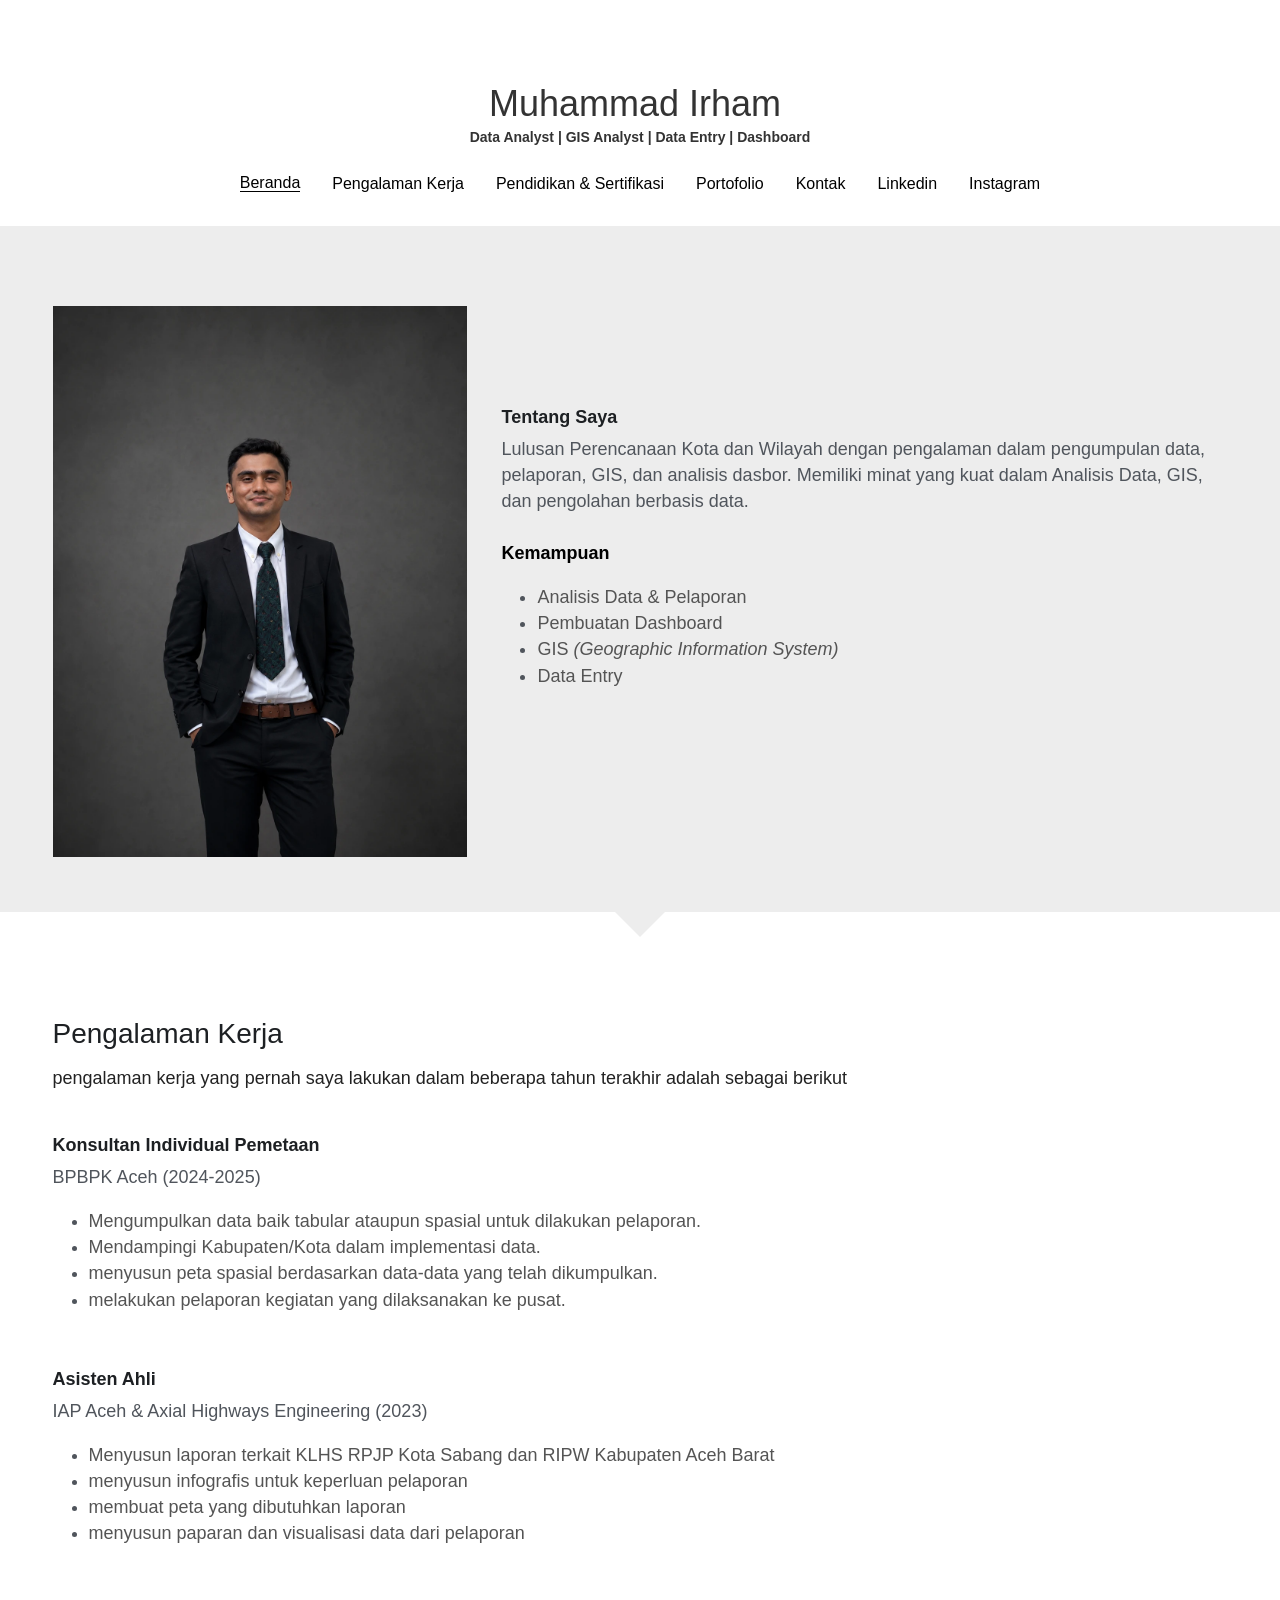
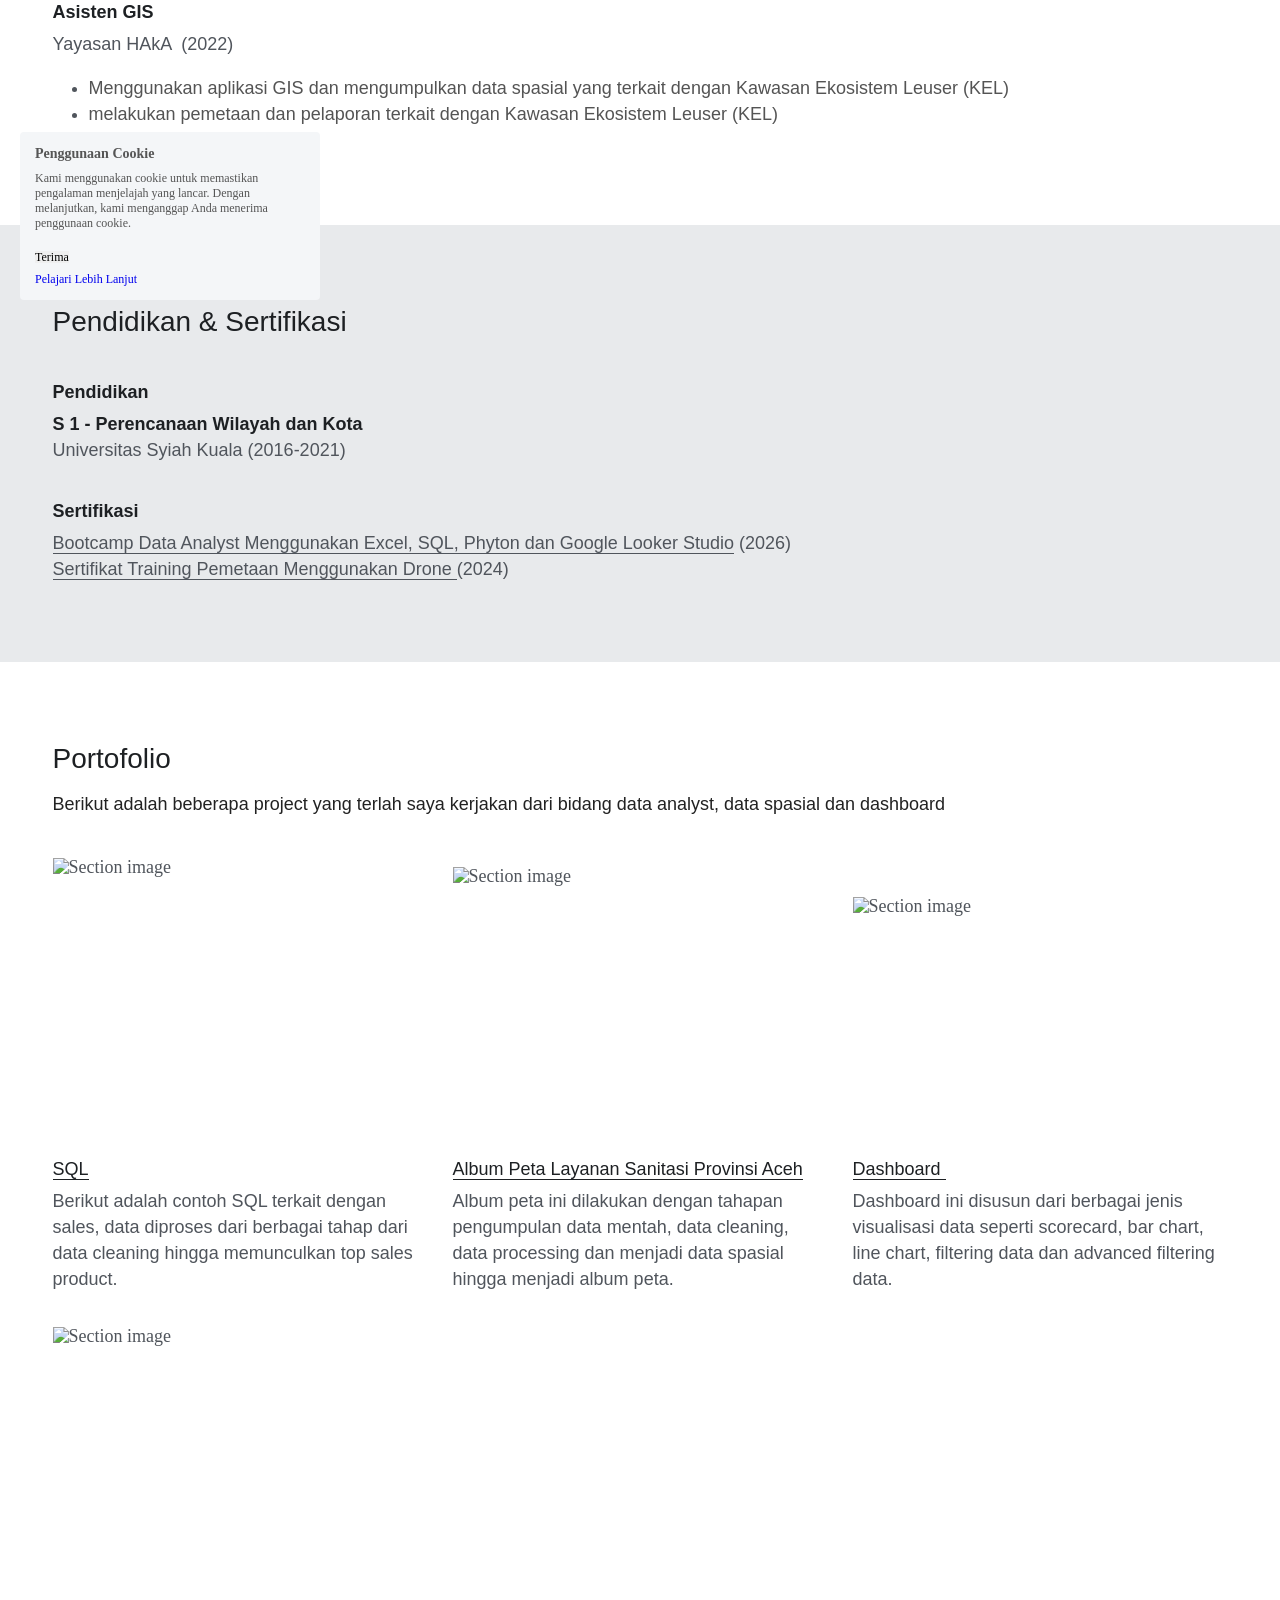
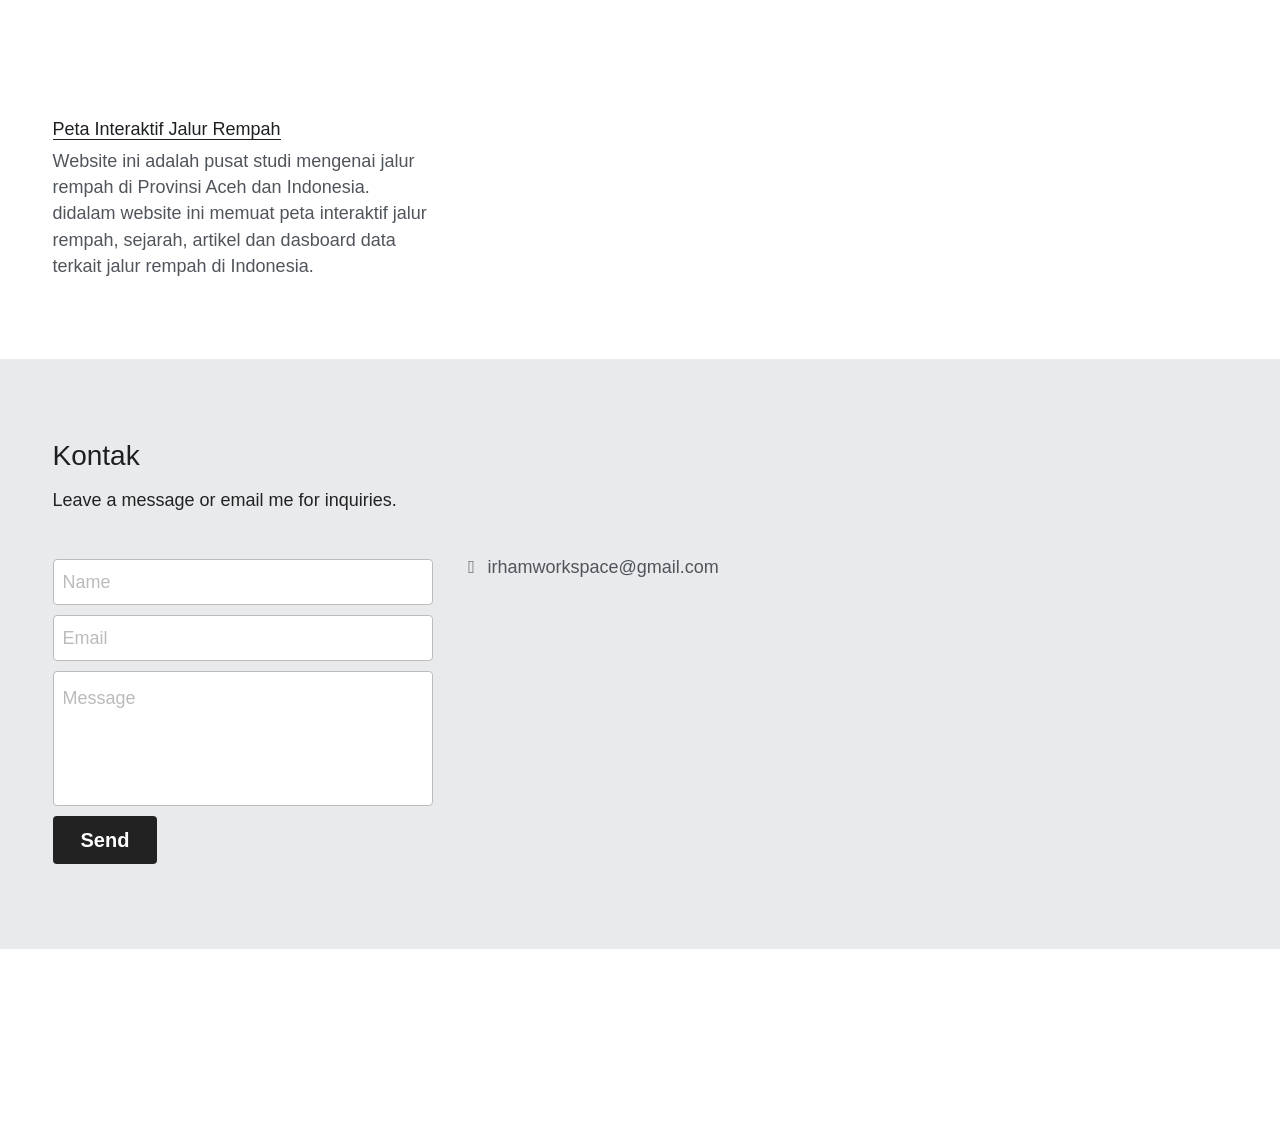
==== index.html @ cff18e04 "Rename Website Portofolio Muhammad Irham.html to index.html" ====
<!DOCTYPE html>
<!-- saved from url=(0041)https://irhamportofolio.mystrikingly.com/ -->
<html itemscope="" itemtype="http://schema.org/WebPage" lang="id" xmlns:og="http://ogp.me/ns#" xmlns="http://www.w3.org/1999/xhtml"><head><meta http-equiv="Content-Type" content="text/html; charset=UTF-8"><style data-rc-order="prependQueue" data-rc-priority="-999" data-css-hash="tu2xys" data-token-hash="1yptnjj">.anticon{display:inline-flex;align-items:center;color:inherit;font-style:normal;line-height:0;text-align:center;text-transform:none;vertical-align:-0.125em;text-rendering:optimizeLegibility;-webkit-font-smoothing:antialiased;-moz-osx-font-smoothing:grayscale;}.anticon >*{line-height:1;}.anticon svg{display:inline-block;}.anticon .anticon .anticon-icon{display:block;}</style><style data-rc-order="prependQueue" data-rc-priority="-999" data-css-hash="czyo4o" data-token-hash="1yptnjj">[class^="s-kit-modal"],[class*=" s-kit-modal"]{font-family:'open_sans','Open Sans',sans-serif;font-size:12px;box-sizing:border-box;}[class^="s-kit-modal"]::before,[class*=" s-kit-modal"]::before,[class^="s-kit-modal"]::after,[class*=" s-kit-modal"]::after{box-sizing:border-box;}[class^="s-kit-modal"] [class^="s-kit-modal"],[class*=" s-kit-modal"] [class^="s-kit-modal"],[class^="s-kit-modal"] [class*=" s-kit-modal"],[class*=" s-kit-modal"] [class*=" s-kit-modal"]{box-sizing:border-box;}[class^="s-kit-modal"] [class^="s-kit-modal"]::before,[class*=" s-kit-modal"] [class^="s-kit-modal"]::before,[class^="s-kit-modal"] [class*=" s-kit-modal"]::before,[class*=" s-kit-modal"] [class*=" s-kit-modal"]::before,[class^="s-kit-modal"] [class^="s-kit-modal"]::after,[class*=" s-kit-modal"] [class^="s-kit-modal"]::after,[class^="s-kit-modal"] [class*=" s-kit-modal"]::after,[class*=" s-kit-modal"] [class*=" s-kit-modal"]::after{box-sizing:border-box;}.s-kit-modal-root .s-kit-modal-wrap-rtl{direction:rtl;}.s-kit-modal-root .s-kit-modal-centered{text-align:center;}.s-kit-modal-root .s-kit-modal-centered::before{display:inline-block;width:0;height:100%;vertical-align:middle;content:"";}.s-kit-modal-root .s-kit-modal-centered .s-kit-modal{top:0;display:inline-block;padding-bottom:0;text-align:start;vertical-align:middle;}@media (max-width: 767px){.s-kit-modal-root .s-kit-modal{margin:8px auto;}.s-kit-modal-root .s-kit-modal-centered .s-kit-modal{flex:1;}}.s-kit-modal{box-sizing:border-box;margin:0 auto;padding:0;color:rgba(0,0,0,0.88);font-size:12px;line-height:1.5714285714285714;list-style:none;font-family:'open_sans','Open Sans',sans-serif;pointer-events:none;position:relative;top:100px;width:auto;padding-bottom:24px;}.s-kit-modal .s-kit-modal-title{margin:0;color:#4b5056;font-weight:600;font-size:20px;line-height:1.5;word-wrap:break-word;}.s-kit-modal .s-kit-modal-content{position:relative;background-color:#ffffff;background-clip:padding-box;border:0;border-radius:3px;box-shadow:none;pointer-events:auto;}.s-kit-modal .s-kit-modal-close{position:absolute;right:15px;z-index:1010;padding:0;color:rgba(0,0,0,0.45);font-weight:600;line-height:1;text-decoration:none;background:transparent;border-radius:3px;border:0;outline:0;cursor:pointer;transition:color 0.2s,background-color 0.2s;}.s-kit-modal .s-kit-modal-close-x{display:flex;font-size:30px;font-style:normal;justify-content:center;text-transform:none;text-rendering:auto;}.s-kit-modal .s-kit-modal-close:disabled{pointer-events:none;}.s-kit-modal .s-kit-modal-close:hover{color:rgba(0,0,0,0.88);background-color:rgba(0,0,0,0.06);text-decoration:none;}.s-kit-modal .s-kit-modal-close:active{background-color:rgba(0,0,0,0.15);}.s-kit-modal .s-kit-modal-close:focus-visible{outline:3px solid #91caff;outline-offset:1px;transition:outline-offset 0s,outline 0s;}.s-kit-modal .s-kit-modal-header{color:rgba(0,0,0,0.88);background:#ffffff;border-radius:3px 3px 0 0;border-bottom:none;}.s-kit-modal .s-kit-modal-body{font-size:12px;line-height:1.5714285714285714;word-wrap:break-word;}.s-kit-modal .s-kit-modal-body .s-kit-modal-body-skeleton{width:100%;height:100%;display:flex;justify-content:center;align-items:center;margin:16px auto;}.s-kit-modal .s-kit-modal-footer{text-align:end;background:transparent;margin-top:12px;padding:0;border-top:none;border-radius:0;}.s-kit-modal .s-kit-modal-footer >.s-kit-btn+.s-kit-btn{margin-left:8px;}.s-kit-modal .s-kit-modal-open{overflow:hidden;}.s-kit-modal-pure-panel{top:auto;padding:0;display:flex;flex-direction:column;}.s-kit-modal-pure-panel .s-kit-modal-content,.s-kit-modal-pure-panel .s-kit-modal-body,.s-kit-modal-pure-panel .s-kit-modal-confirm-body-wrapper{display:flex;flex-direction:column;flex:auto;}.s-kit-modal-pure-panel .s-kit-modal-confirm-body{margin-bottom:auto;}.s-kit-modal-root .s-kit-modal-wrap-rtl{direction:rtl;}.s-kit-modal-root .s-kit-modal-wrap-rtl .s-kit-modal-confirm-body{direction:rtl;}.s-kit-modal-root .s-kit-modal.s-kit-zoom-enter,.s-kit-modal-root .s-kit-modal.s-kit-zoom-appear{transform:none;opacity:0;animation-duration:0.3s;user-select:none;}.s-kit-modal-root .s-kit-modal.s-kit-zoom-leave .s-kit-modal-content{pointer-events:none;}.s-kit-modal-root .s-kit-modal-mask{position:fixed;top:0;right:0;bottom:0;left:0;z-index:1000;height:100%;background-color:rgba(0, 0, 0, 0.6);pointer-events:none;}.s-kit-modal-root .s-kit-modal-mask .s-kit-modal-hidden{display:none;}.s-kit-modal-root .s-kit-modal-wrap{position:fixed;top:0;right:0;bottom:0;left:0;overflow:auto;outline:0;-webkit-overflow-scrolling:touch;}.s-kit-modal-root .s-kit-fade-enter,.s-kit-modal-root .s-kit-fade-appear{animation-duration:0.2s;animation-fill-mode:both;animation-play-state:paused;}.s-kit-modal-root .s-kit-fade-leave{animation-duration:0.2s;animation-fill-mode:both;animation-play-state:paused;}.s-kit-modal-root .s-kit-fade-enter.s-kit-fade-enter-active,.s-kit-modal-root .s-kit-fade-appear.s-kit-fade-appear-active{animation-name:antFadeIn;animation-play-state:running;}.s-kit-modal-root .s-kit-fade-leave.s-kit-fade-leave-active{animation-name:antFadeOut;animation-play-state:running;pointer-events:none;}.s-kit-modal-root .s-kit-fade-enter,.s-kit-modal-root .s-kit-fade-appear{opacity:0;animation-timing-function:linear;}.s-kit-modal-root .s-kit-fade-leave{animation-timing-function:linear;}.s-kit-zoom-enter,.s-kit-zoom-appear{animation-duration:0.2s;animation-fill-mode:both;animation-play-state:paused;}.s-kit-zoom-leave{animation-duration:0.2s;animation-fill-mode:both;animation-play-state:paused;}.s-kit-zoom-enter.s-kit-zoom-enter-active,.s-kit-zoom-appear.s-kit-zoom-appear-active{animation-name:antZoomIn;animation-play-state:running;}.s-kit-zoom-leave.s-kit-zoom-leave-active{animation-name:antZoomOut;animation-play-state:running;pointer-events:none;}.s-kit-zoom-enter,.s-kit-zoom-appear{transform:scale(0);opacity:0;animation-timing-function:cubic-bezier(0.08, 0.82, 0.17, 1);}.s-kit-zoom-enter-prepare,.s-kit-zoom-appear-prepare{transform:none;}.s-kit-zoom-leave{animation-timing-function:cubic-bezier(0.78, 0.14, 0.15, 0.86);}.s-kit-modal-root .s-kit-modal{--s-kit-modal-sm-width:var(--s-kit-modal-xs-width);--s-kit-modal-md-width:var(--s-kit-modal-sm-width);--s-kit-modal-lg-width:var(--s-kit-modal-md-width);--s-kit-modal-xl-width:var(--s-kit-modal-lg-width);--s-kit-modal-xxl-width:var(--s-kit-modal-xl-width);width:var(--s-kit-modal-xs-width);}@media (min-width: 576px){.s-kit-modal-root .s-kit-modal{width:var(--s-kit-modal-sm-width);}}@media (min-width: 768px){.s-kit-modal-root .s-kit-modal{width:var(--s-kit-modal-md-width);}}@media (min-width: 992px){.s-kit-modal-root .s-kit-modal{width:var(--s-kit-modal-lg-width);}}@media (min-width: 1200px){.s-kit-modal-root .s-kit-modal{width:var(--s-kit-modal-xl-width);}}@media (min-width: 1600px){.s-kit-modal-root .s-kit-modal{width:var(--s-kit-modal-xxl-width);}}</style><style data-rc-order="prependQueue" data-rc-priority="-999" data-css-hash="_effect-antFadeIn">@keyframes antFadeIn{0%{opacity:0;}100%{opacity:1;}}</style><style data-rc-order="prependQueue" data-rc-priority="-999" data-css-hash="_effect-antFadeOut">@keyframes antFadeOut{0%{opacity:1;}100%{opacity:0;}}</style><style data-rc-order="prependQueue" data-rc-priority="-999" data-css-hash="_effect-antZoomIn">@keyframes antZoomIn{0%{transform:scale(0.2);opacity:0;}100%{transform:scale(1);opacity:1;}}</style><style data-rc-order="prependQueue" data-rc-priority="-999" data-css-hash="_effect-antZoomOut">@keyframes antZoomOut{0%{transform:scale(1);}100%{transform:scale(0.2);opacity:0;}}</style><style data-rc-order="prependQueue" data-css-hash="1yvhc8f" data-token-hash="6iifby">.anticon{display:inline-flex;align-items:center;color:inherit;font-style:normal;line-height:0;text-align:center;text-transform:none;vertical-align:-0.125em;text-rendering:optimizeLegibility;-webkit-font-smoothing:antialiased;-moz-osx-font-smoothing:grayscale;}.anticon >*{line-height:1;}.anticon svg{display:inline-block;}.anticon .anticon .anticon-icon{display:block;}</style>
<title>Irham's Portofolio on Strikingly</title>
<!-- removing_gon has activated 100%, so we add not_removing_gon rollout for specific user -->
<script async="" type="text/javascript" src="./Website Portofolio Muhammad Irham_files/bugsnag-3.min.js.download"></script><script type="text/javascript" async="" src="./Website Portofolio Muhammad Irham_files/keen.min.js.download"></script><script async="" src="./Website Portofolio Muhammad Irham_files/analytics.js.download"></script><script>
//<![CDATA[
window.$S={};$S.app_instances=[];$S.nav=[{"name":"\/home","uid":"2e74e4ab-fbbb-4103-b5e5-07cab5f9227f","memberOnly":false,"hasPassword":false,"isHomePage":true}];$S.conf={"SUPPORTED_CURRENCY":[{"code":"AED","symbol":"\u062f.\u0625","decimal":".","thousand":",","precision":2,"name":"Dirham Uni Emirat Arab"},{"code":"AFN","symbol":"\u060b","decimal":".","thousand":",","precision":2,"name":"Afghani Afghanistan"},{"code":"ALL","symbol":"Lek","decimal":",","thousand":".","precision":2,"name":"Lek Albania"},{"code":"AMD","symbol":"\u058f","decimal":",","thousand":".","precision":2,"name":"Dram Armenia"},{"code":"ANG","symbol":"\u0192","decimal":",","thousand":".","precision":2,"name":"Gulden Antillen Belanda"},{"code":"AOA","symbol":"Kz","decimal":",","thousand":".","precision":2,"name":"Kwanza Angola"},{"code":"ARS","symbol":"$","decimal":",","thousand":".","precision":2,"name":"Peso Argentina"},{"code":"AUD","symbol":"A$","decimal":".","thousand":" ","precision":2,"name":"Dolar Australia"},{"code":"AWG","symbol":"\u0192","decimal":".","thousand":",","precision":2,"name":"Florin Aruba"},{"code":"AZN","symbol":"\u20bc","decimal":".","thousand":",","precision":2,"name":"Manat Azerbaijan"},{"code":"BAM","symbol":"KM","decimal":",","thousand":".","precision":2,"name":"Mark Bosnia dan Herzegovina"},{"code":"BBD","symbol":"$","decimal":".","thousand":",","precision":2,"name":"Dolar Barbados"},{"code":"BDT","symbol":"Tk","decimal":".","thousand":",","precision":2,"name":"Taka Bangladesh"},{"code":"BGN","symbol":"\u043b\u0432","decimal":",","thousand":".","precision":2,"name":"Lev Bulgaria"},{"code":"BHD","symbol":"\u062f.\u0628","decimal":".","thousand":",","precision":3,"name":"Dinar Bahrain"},{"code":"BIF","symbol":"FBu","decimal":".","thousand":",","precision":0,"name":"Franc Burundi"},{"code":"BMD","symbol":"$","decimal":".","thousand":",","precision":2,"name":"Dolar Bermuda"},{"code":"BND","symbol":"$","decimal":".","thousand":",","precision":2,"name":"Dolar Brunei"},{"code":"BOB","symbol":"$b","decimal":",","thousand":".","precision":2,"name":"Boliviano Bolivia"},{"code":"BRL","symbol":"R$","decimal":",","thousand":".","precision":2,"name":"Real Brasil","format":"%s %v"},{"code":"BSD","symbol":"$","decimal":".","thousand":",","precision":2,"name":"Dolar Bahama"},{"code":"BTN","symbol":"Nu.","decimal":".","thousand":",","precision":2,"name":"Ngultrum Bhutan"},{"code":"BWP","symbol":"P","decimal":".","thousand":",","precision":2,"name":"Pula Botswana"},{"code":"BYN","symbol":"Br","decimal":".","thousand":",","precision":2,"name":"Ruble Belarusia"},{"code":"BZD","symbol":"BZ$","decimal":".","thousand":",","precision":2,"name":"Dolar Belize"},{"code":"CAD","symbol":"$","decimal":".","thousand":",","precision":2,"name":"Dolar Kanada"},{"code":"CDF","symbol":"FC","decimal":".","thousand":",","precision":2,"name":"Franc Kongo"},{"code":"CHF","symbol":"CHF","decimal":".","thousand":"'","precision":2,"name":"Franc Swiss","format":"%s %v"},{"code":"CLP","symbol":"$","decimal":"","thousand":".","precision":0,"name":"Peso Chili"},{"code":"CNY","symbol":"\u00a5","decimal":".","thousand":",","precision":2,"name":"Yuan Cina"},{"code":"CRC","symbol":"\u20a1","decimal":",","thousand":".","precision":2,"name":"Col\u00f3n Costa Rica"},{"code":"CUP","symbol":"$","decimal":".","thousand":",","precision":2,"name":"Peso Cuba"},{"code":"CVE","symbol":"$","decimal":".","thousand":",","precision":2,"name":"Escudo Tanjung Verde"},{"code":"CZK","symbol":"K\u010d","decimal":",","thousand":".","precision":2,"name":"Koruna Ceko","format":"%v %s"},{"code":"DJF","symbol":"Fdj","decimal":".","thousand":",","precision":0,"name":"Franc Djibouti"},{"code":"DKK","symbol":"kr","decimal":".","thousand":",","precision":2,"name":"Krone Denmark","format":"%v %s"},{"code":"DOP","symbol":"RD$","decimal":".","thousand":",","precision":2,"name":"Peso Dominika"},{"code":"DZD","symbol":"\u062f\u062c","decimal":",","thousand":".","precision":2,"name":"Dinar Aljazair"},{"code":"EGP","symbol":"E\u00a3","decimal":".","thousand":",","precision":2,"name":"Pound Mesir"},{"code":"ERN","symbol":"Nkf","decimal":".","thousand":",","precision":2,"name":"Nakfa Eritrea"},{"code":"ETB","symbol":"Br","decimal":".","thousand":",","precision":2,"name":"Birr Ethiopia"},{"code":"EUR","symbol":"\u20ac","decimal":",","thousand":".","precision":2,"name":"Euro","format":"%v %s"},{"code":"FJD","symbol":"$","decimal":".","thousand":",","precision":2,"name":"Dolar Fiji"},{"code":"FKP","symbol":"\u00a3","decimal":".","thousand":",","precision":2,"name":"Pound Kepulauan Falkland"},{"code":"GBP","symbol":"\u00a3","decimal":".","thousand":",","precision":2,"name":"Pound Inggris"},{"code":"GEL","symbol":"\u10da","decimal":",","thousand":".","precision":2,"name":"Lari Georgia"},{"code":"GGP","symbol":"\u00a3","decimal":".","thousand":",","precision":2,"name":"Pound Guernsey"},{"code":"GHS","symbol":"GH\u20b5","decimal":".","thousand":",","precision":2,"name":"Cedi Ghana"},{"code":"GIP","symbol":"\u00a3","decimal":".","thousand":",","precision":2,"name":"Pound Gibraltar"},{"code":"GMD","symbol":"D","decimal":".","thousand":",","precision":2,"name":"Dalasi Gambia"},{"code":"GNF","symbol":"\u20a3","decimal":".","thousand":",","precision":0,"name":"Franc Guinea"},{"code":"GTQ","symbol":"Q","decimal":".","thousand":",","precision":2,"name":"Quetzal Guatemala"},{"code":"GYD","symbol":"G$","decimal":".","thousand":",","precision":2,"name":"Dolar Guyana"},{"code":"HKD","symbol":"HK$","decimal":".","thousand":",","precision":2,"name":"Dolar Hong Kong"},{"code":"HNL","symbol":"L","decimal":".","thousand":",","precision":2,"name":"Lempira Honduras"},{"code":"HRK","symbol":"kn","decimal":".","thousand":",","precision":2,"name":"Kuna Kroasia"},{"code":"HTG","symbol":"G","decimal":".","thousand":",","precision":2,"name":"Gourde Haiti"},{"code":"HUF","symbol":"Ft","decimal":"","thousand":",","precision":0,"name":"Forint Hungaria","format":"%v %s"},{"code":"ILS","symbol":"\u20aa","decimal":".","thousand":",","precision":2,"name":"Shekel Baru Israel"},{"code":"IMP","symbol":"\u00a3","decimal":".","thousand":",","precision":2,"name":"Pound Isle of Man"},{"code":"INR","symbol":"\u20b9","decimal":".","thousand":",","precision":2,"name":"Rupee India"},{"code":"IQD","symbol":"\u062f.\u0639","decimal":".","thousand":",","precision":3,"name":"Dinar Iraq"},{"code":"IRR","symbol":"\u062a\u0648\u0645\u0627\u0646","decimal":".","thousand":",","precision":2,"name":"Rial Iran"},{"code":"ISK","symbol":"kr","decimal":",","thousand":".","precision":2,"name":"Krona Islandia"},{"code":"JEP","symbol":"\u00a3","decimal":".","thousand":",","precision":2,"name":"Pound Jersey"},{"code":"JMD","symbol":"J$","decimal":".","thousand":",","precision":2,"name":"Dolar Jamaika"},{"code":"JOD","symbol":"JD","decimal":".","thousand":",","precision":3,"name":"Dinar Yordania"},{"code":"JPY","symbol":"\u00a5","decimal":"","thousand":",","precision":0,"name":"Yen Jepang","format":"%s %v"},{"code":"KES","symbol":"KSh","decimal":".","thousand":",","precision":2,"name":"Shilling Kenya"},{"code":"KGS","symbol":"\u043b\u0432","decimal":",","thousand":".","precision":2,"name":"Som Kirgizstan"},{"code":"KHR","symbol":"\u17db","decimal":".","thousand":",","precision":2,"name":"Riel Kamboja"},{"code":"KMF","symbol":"CF","decimal":".","thousand":",","precision":0,"name":"Franc Komoro"},{"code":"KPW","symbol":"\u20a9","decimal":".","thousand":",","precision":2,"name":"Won Korea Utara"},{"code":"KRW","symbol":"\uc6d0","decimal":"","thousand":",","precision":0,"name":"Won Korea Selatan","format":"%v %s"},{"code":"KWD","symbol":"\u062f.\u0643","decimal":".","thousand":",","precision":3,"name":"Dinar Kuwait"},{"code":"KYD","symbol":"CI$","decimal":".","thousand":",","precision":2,"name":"Dolar Kepulauan Cayman"},{"code":"KZT","symbol":"\u20b8","decimal":",","thousand":".","precision":2,"name":"Tenge Kazakhstan"},{"code":"LBP","symbol":"LL","decimal":".","thousand":",","precision":2,"name":"Pound Lebanon"},{"code":"LKR","symbol":"\u20a8","decimal":".","thousand":",","precision":2,"name":"Rupee Sri Lanka"},{"code":"LRD","symbol":"LR$","decimal":".","thousand":",","precision":2,"name":"Dolar Liberia"},{"code":"LSL","symbol":"M","decimal":".","thousand":",","precision":2,"name":"Loti Lesotho"},{"code":"LYD","symbol":"LD","decimal":".","thousand":",","precision":3,"name":"Dinar Libya"},{"code":"MAD","symbol":"\u062f.\u0645.","decimal":",","thousand":".","precision":2,"name":"Dirham Maroko"},{"code":"MDL","symbol":"L","decimal":",","thousand":".","precision":2,"name":"Leu Moldova"},{"code":"MGA","symbol":"Ar","decimal":".","thousand":",","precision":0,"name":"Ariary Malagasi"},{"code":"MKD","symbol":"\u0434\u0435\u043d","decimal":",","thousand":".","precision":2,"name":"Denar Makedonia"},{"code":"MMK","symbol":"Ks","decimal":".","thousand":",","precision":2,"name":"Kyat Myanmar"},{"code":"MNT","symbol":"\u20ae","decimal":".","thousand":",","precision":2,"name":"Tugrik Mongolia"},{"code":"MOP","symbol":"MOP$","decimal":".","thousand":",","precision":2,"name":"Pataca Makau"},{"code":"MRO","symbol":"UM","decimal":".","thousand":",","precision":2,"name":"Ouguiya Mauritania"},{"code":"MRU","symbol":"UM","decimal":".","thousand":",","precision":2,"name":"Mauritanian ouguiya"},{"code":"MUR","symbol":"\u20a8","decimal":".","thousand":",","precision":2,"name":"Rupee Mauritius"},{"code":"MVR","symbol":"Rf","decimal":".","thousand":",","precision":2,"name":"Rufiyaa Maladewa"},{"code":"MWK","symbol":"K","decimal":".","thousand":",","precision":2,"name":"Kwacha Malawi"},{"code":"MXN","symbol":"$","decimal":".","thousand":",","precision":2,"name":"Peso Meksiko"},{"code":"MYR","symbol":"RM","decimal":".","thousand":",","precision":2,"name":"Ringgit Malaysia"},{"code":"MZN","symbol":"MT","decimal":",","thousand":".","precision":2,"name":"Metical Mozambik"},{"code":"NAD","symbol":"N$","decimal":".","thousand":",","precision":2,"name":"Dolar Namibia"},{"code":"NGN","symbol":"\u20a6","decimal":".","thousand":",","precision":2,"name":"Naira Nigeria"},{"code":"NIO","symbol":"C$","decimal":".","thousand":",","precision":2,"name":"C\u00f3rdoba Nikaragua"},{"code":"NOK","symbol":"kr","decimal":",","thousand":".","precision":2,"name":"Krone Norwegia","format":"%v %s"},{"code":"NPR","symbol":"\u20a8","decimal":".","thousand":",","precision":2,"name":"Rupee Nepal"},{"code":"NZD","symbol":"$","decimal":".","thousand":",","precision":2,"name":"Dolar Selandia Baru"},{"code":"OMR","symbol":"\u0631.\u0639.","decimal":".","thousand":",","precision":3,"name":"Rial Oman"},{"code":"PAB","symbol":"B\/.","decimal":".","thousand":",","precision":2,"name":"Balboa Panama"},{"code":"PEN","symbol":"S\/.","decimal":".","thousand":",","precision":2,"name":"Sol Peru"},{"code":"PGK","symbol":"K","decimal":".","thousand":",","precision":2,"name":"Kina Papua Nugini"},{"code":"PHP","symbol":"\u20b1","decimal":".","thousand":",","precision":2,"name":"Peso Filipina"},{"code":"PKR","symbol":"\u20a8","decimal":".","thousand":",","precision":2,"name":"Rupee Pakistan"},{"code":"PLN","symbol":"z\u0142","decimal":",","thousand":" ","precision":2,"name":"Zloty Polandia","format":"%v %s"},{"code":"PYG","symbol":"\u20b2","decimal":",","thousand":".","precision":0,"name":"Guaran\u00ed Paraguay"},{"code":"QAR","symbol":"\u0631.\u0642","decimal":".","thousand":",","precision":2,"name":"Riyal Qatar"},{"code":"RON","symbol":"lei","decimal":",","thousand":".","precision":2,"name":"Leu Rumania"},{"code":"RSD","symbol":"\u0434\u0438\u043d","decimal":",","thousand":".","precision":2,"name":"Dinar Serbia"},{"code":"RUB","symbol":"\u20bd","decimal":",","thousand":".","precision":2,"name":"Rubel Rusia","format":"%v %s"},{"code":"RWF","symbol":"FRw","decimal":".","thousand":",","precision":0,"name":"Franc Rwanda"},{"code":"SAR","symbol":"\u0631.\u0633","decimal":".","thousand":",","precision":2,"name":"Riyal Arab Saudi"},{"code":"SBD","symbol":"SI$","decimal":".","thousand":",","precision":2,"name":"Dolar Kepulauan Solomon"},{"code":"SCR","symbol":"SRe","decimal":".","thousand":",","precision":2,"name":"Rupee Seychelles"},{"code":"SDG","symbol":"SDG","decimal":".","thousand":",","precision":2,"name":"Pound Sudan"},{"code":"SEK","symbol":"kr","decimal":".","thousand":" ","precision":2,"name":"Krona Swedia","format":"%v %s"},{"code":"SGD","symbol":"S$","decimal":".","thousand":",","precision":2,"name":"Dolar Singapura"},{"code":"SHP","symbol":"\u00a3","decimal":".","thousand":",","precision":2,"name":"Pound Saint Helena"},{"code":"SLL","symbol":"Le","decimal":".","thousand":",","precision":2,"name":"Leone Sierra Leone"},{"code":"SOS","symbol":"S","decimal":".","thousand":",","precision":2,"name":"Shilling Somalia"},{"code":"SRD","symbol":"$","decimal":",","thousand":".","precision":2,"name":"Dolar Suriname"},{"code":"SSP","symbol":"SS\u00a3","decimal":".","thousand":",","precision":2,"name":"Pound Sudan Selatan"},{"code":"STD","symbol":"Db","decimal":".","thousand":",","precision":2,"name":"Dobra S\u00e3o Tom\u00e9"},{"code":"STN","symbol":"Db","decimal":".","thousand":",","precision":2,"name":"Dobra Sao Tome dan Principe"},{"code":"SYP","symbol":"LS","decimal":".","thousand":",","precision":2,"name":"Syrian pound"},{"code":"SZL","symbol":"E","decimal":".","thousand":",","precision":2,"name":"Lilangeni Swaziland"},{"code":"THB","symbol":"\u0e3f","decimal":".","thousand":",","precision":2,"name":"Baht Thailand"},{"code":"TJS","symbol":"SM","decimal":".","thousand":",","precision":2,"name":"Somoni Tajikistan"},{"code":"TMT","symbol":"T","decimal":".","thousand":",","precision":2,"name":"Manat Turkmenistan"},{"code":"TND","symbol":"\u062f.\u062a","decimal":".","thousand":",","precision":3,"name":"Dinar Tunisia"},{"code":"TOP","symbol":"T$","decimal":".","thousand":",","precision":2,"name":"Pa\u02bbanga Tonga"},{"code":"TRY","symbol":"\u20ba","decimal":".","thousand":",","precision":2,"name":"Lira Turki"},{"code":"TTD","symbol":"TT$","decimal":".","thousand":",","precision":2,"name":"Dolar Trinidad dan Tobago"},{"code":"TWD","symbol":"NT$","decimal":"","thousand":",","precision":0,"name":"Dolar Baru Taiwan"},{"code":"TZS","symbol":"Tsh","decimal":".","thousand":",","precision":2,"name":"Shilling Tanzania"},{"code":"UAH","symbol":"\u20b4","decimal":".","thousand":",","precision":2,"name":"Hryvnia Ukraina"},{"code":"UGX","symbol":"USh","decimal":".","thousand":",","precision":2,"name":"Shilling Uganda"},{"code":"USD","symbol":"$","decimal":".","thousand":",","precision":2,"name":"Dolar Amerika Serikat"},{"code":"UYU","symbol":"$U","decimal":",","thousand":".","precision":2,"name":"Peso Uruguay"},{"code":"UZS","symbol":"\u043b\u0432","decimal":",","thousand":".","precision":2,"name":"So\u02bbm Uzbekistan"},{"code":"VES","symbol":"Bs.S.","decimal":".","thousand":",","precision":2,"name":"Bol\u00edvar Venezuela"},{"code":"VUV","symbol":"VT","decimal":".","thousand":",","precision":0,"name":"Vatu Vanuatu"},{"code":"WST","symbol":"WS$","decimal":".","thousand":",","precision":2,"name":"T\u0101l\u0101 Samoa"},{"code":"XAF","symbol":"FCFA","decimal":".","thousand":",","precision":0,"name":"Franc CFA Afrika Tengah"},{"code":"XCD","symbol":"EC$","decimal":".","thousand":",","precision":2,"name":"Dolar Karibia Timur"},{"code":"XDR","symbol":"SDR","decimal":".","thousand":"","precision":0,"name":"Hak penarikan khusus"},{"code":"XOF","symbol":"CFA","decimal":".","thousand":",","precision":0,"name":"Franc CFA Afrika Barat"},{"code":"XPF","symbol":"\u20a3","decimal":".","thousand":",","precision":0,"name":"Franc CFP"},{"code":"YER","symbol":"\u0631.\u064a","decimal":".","thousand":",","precision":2,"name":"Rial Yaman"},{"code":"ZAR","symbol":"R","decimal":".","thousand":",","precision":2,"name":"Rand Afrika Selatan"},{"code":"ZMW","symbol":"K","decimal":",","thousand":".","precision":2,"name":"Kwacha Zambia"},{"code":"IDR","symbol":"Rp ","decimal":"","thousand":".","precision":0,"name":"Rupiah Indonesia"},{"code":"VND","symbol":"\u20ab","decimal":"","thousand":".","precision":0,"name":"Dong Vietnam","format":"%v%s"},{"code":"LAK","symbol":"\u20ad","decimal":".","thousand":",","precision":2,"name":"Kip Laos"},{"code":"COP","symbol":"$","decimal":".","thousand":",","precision":0,"name":"Peso Kolombia"}],"pages_show_static_path":"https:\/\/static-assets.strikinglycdn.com\/pages_show_static-b16d0a512ca17cfdc3358b2e2ec5ea2c077cffa07aa758676326775e83432b22.js","keenio_collection":"strikingly_pageviews","keenio_collection_sharding":"strikingly_pageviews-34700001-34800000","keenio_pbs_impression_collection":"strikingly_pbs_impression","keenio_pbs_conversion_collection":"strikingly_pbs_conversion","keenio_pageservice_imageshare_collection":"strikingly_pageservice_imageshare","keenio_page_socialshare_collection":"strikingly_page_socialshare","keenio_page_framing_collection":"strikingly_page_framing","keenio_file_download_collection":"strikingly_file_download","keenio_ecommerce_buyer_landing":"strikingly_ecommerce_buyer_landing","keenio_ecommerce_buyer_viewed_checkout_dialog":"strikingly_ecommerce_buyer_viewed_checkout_dialog","keenio_ecommerce_buyer_completed_shipping_address":"strikingly_ecommerce_buyer_completed_shipping_address","keenio_ecommerce_buyer_selected_payment_method":"strikingly_ecommerce_buyer_selected_payment_method","keenio_ecommerce_buyer_canceled_order":"strikingly_ecommerce_buyer_canceled_order","keenio_ecommerce_buyer_added_item_to_cart":"strikingly_ecommerce_buyer_added_item_to_cart","keenio_events_collection":"strikingly_events","is_screenshot_rendering":false,"ecommerce_stripe_alipay":false,"headless_render":null,"wx_instant_follow":false,"is_google_analytics_enabled":true,"is_strikingly_analytics_enabled":true,"is_from_site_to_app":false,"is_weitie":false,"weitie_post_id":null,"weitie_meta_info":null,"weitie_slogan":"\u65e0\u9700\u6ce8\u518c\u7684\u53d1\u5e16\u795e\u5668","gdpr_compliance_feature":false,"strikingly_live_chat_settings":null,"FACEBOOK_APP_ID":"138736959550286","FACEBOOK_PERMS":"email"};$S.fonts=null;$S.live_site=true;$S.user_meta={"user_type":"","live_chat_branding":false,"oneClickShareInfo":null};$S.global_conf={"premium_apps":["HtmlApp","EcwidApp","MailChimpApp","CeleryApp","LocuApp"],"environment":"production","env":"production","host_suffix":"strikingly.com","asset_url":"https:\/\/static-assets.strikinglycdn.com","locale":"id","in_china":false,"country_code":"ID","browser_locale":null,"is_sxl":false,"china_optimization":false,"enable_live_chat":true,"enable_internal_footer_layout":["33212390","11376106","13075825","12954266","11479862","28250243","28142805","28250455","28250492","23063547","28250512","23063531","28250538","28250791","23063511","28250526","28250588","28250582","28250575","28250570","23063556","28250565","13128850","13075827","13033035","13107039","12989659","12954536","13029321","12967243","12935703","13128849","189186","23559408","22317661","23559972","23559402","23559419","23559961","23559424","23568836","23559400","23559427","23559394","23559955","23559949","23568824","23559953","22317663","13032471","13070869","13107041","13100761","13100763","13039483","12989656","12935476","13029732","13070868","13115975","13115977","12967468"],"user_image_cdn":{"qn":"\/\/user-assets.sxlcdn.com","s":"\/\/custom-images.strikinglycdn.com"},"GROWINGIO_API_KEY":null,"BAIDU_API_KEY":null,"SEGMENTIO_API_KEY":"eb3txa37hi","FACEBOOK_APP_ID":"138736959550286","WECHAT_APP_ID":null,"WECHAT_MP_APP_ID":"","KEEN_IO_PROJECT_ID":"5317e03605cd66236a000002","KEEN_IO_WRITE_KEY":"[base64]","FIREBASE_URL":"bobcat.firebaseIO.com","CLOUDINARY_CLOUD_NAME":"hrscywv4p","CLOUDINARY_PRESET":"oxbxiyxl","rollout":{"background_for_all_sections":false,"crm_livechat":true,"stripe_payer_email":false,"stripe_alipay":true,"stripe_wechatpay":true,"stripe_afterpay":true,"stripe_klarna":true,"paynow_unionpay":true,"tw_payment_registration_upgrade":true,"new_checkout_design":true,"checkout_form_integration":true,"s6_feature":true,"customize_image_appearance":true,"advanced_section_layout_setting":true,"google_invisible_recaptcha":true,"invisible_hcaptcha":false,"show_dummy_data_in_editor":true,"show_dummy_data_in_cro_editor":true,"mobile_editor_2023":true,"mobile_editor_2023_part3":true,"vertical_alignment_2023":true,"enable_migrate_page_data":true,"enable_section_smart_binding":true,"portfolio_region_options":false,"domain_connection_v2":true,"new_blog_editor":true,"new_blog_editor_disabled":false,"draft_editor":true,"disable_draft_editor":false,"new_blog_layout":true,"new_store_layout":true,"gallery_section_2021":true,"strikingly_618":false,"nav_2021":true,"can_use_section_default_format":true,"can_use_section_text_align":true,"section_improvements_part1":true,"nav_2021_off":false,"nav_2023":true,"delay_gon":false,"shake_ssr_gon":false,"feature_list_2023":true,"pbs_i18n":true,"support_sca":false,"dlz_badge":false,"show_kickstart_entry_in_dashboard_support_widget":true,"need_html_custom_code_review":true,"has_hydrated_sections":false,"show_support_widget_in_live_site":false,"wechat_sharing":false,"new_wechat_oauth":false,"midtrans_payments":false,"pbs_variation_b":true,"all_currencies":true,"language_region_redirect_options":false,"portfolio_addon_items":false,"custom_review_v2":false},"cookie_categories":{"necessary":["_claim_popup_ref","member_name","authenticationToken","_pbs_i18n_ab_test","__strk_cookie_notification","__is_open_strk_necessary_cookie","__is_open_strk_analytics_cookie","__is_open_strk_preferences_cookie","site_id","crm_chat_token","authenticationToken","member_id","page_nocache","page_password","page_password_uid","return_path_after_verification","return_path_after_page_verification","is_submitted_all"],"preferences":["__strk_cookie_comment_name","__strk_cookie_comment_email"],"analytics":["__strk_session_id"]},"WEITIE_APP_ID":null,"WEITIE_MP_APP_ID":null,"BUGSNAG_FE_API_KEY":"","BUGSNAG_FE_JS_RELEASE_STAGE":"production","google":{"recaptcha_v2_client_key":"6LeRypQbAAAAAGgaIHIak2L7UaH4Mm3iS6Tpp7vY","recaptcha_v2_invisible_client_key":"6LdmtBYdAAAAAJmE1hETf4IHoUqXQaFuJxZPO8tW"},"hcaptcha":{"hcaptcha_checkbox_key":"cd7ccab0-57ca-49aa-98ac-db26473a942a","hcaptcha_invisible_key":"65400c5a-c122-4648-971c-9f7e931cd872"},"kickstart_locale_selection":{"en":"100","de":"100","es":"100","fr":"100","it":"100","nl":"100","pt-BR":"100","fi":"100","no":"100","sv":"100","pl":"100","cs":"100","ro":"100","ar":"100","id":"100","vi":"0","ja":"100","zh-CN":"100","zh-TW":"100"},"honeypot":"b5281d31"};$S.country_list={"europe":{"name":"Europe","continent":"europe"},"asia":{"name":"Asia","continent":"asia"},"northamerica":{"name":"North America","continent":"northamerica"},"southamerica":{"name":"South America","continent":"southamerica"},"australia":{"name":"Australia","continent":"australia"},"antarctica":{"name":"Antarctica","continent":"antarctica"},"africa":{"name":"Africa","continent":"africa"},"ad":{"name":"Andorra","continent":"europe"},"ae":{"name":"United Arab Emirates","continent":"asia"},"af":{"name":"Afghanistan","continent":"asia"},"ag":{"name":"Antigua and Barbuda","continent":"northamerica"},"ai":{"name":"Anguilla","continent":"northamerica"},"al":{"name":"Albania","continent":"europe"},"am":{"name":"Armenia","continent":"asia"},"an":{"name":"Netherlands Antilles","continent":"northamerica"},"ao":{"name":"Angola","continent":"africa"},"aq":{"name":"Antarctica","continent":"antarctica"},"ar":{"name":"Argentina","continent":"southamerica"},"as":{"name":"American Samoa","continent":"australia"},"at":{"name":"Austria","continent":"europe"},"au":{"name":"Australia","continent":"australia"},"aw":{"name":"Aruba","continent":"northamerica"},"ax":{"name":"\u00c5land Islands","continent":"europe"},"az":{"name":"Azerbaijan","continent":"asia"},"ba":{"name":"Bosnia and Herzegovina","continent":"europe"},"bb":{"name":"Barbados","continent":"northamerica"},"bd":{"name":"Bangladesh","continent":"asia"},"be":{"name":"Belgium","continent":"europe"},"bf":{"name":"Burkina Faso","continent":"africa"},"bg":{"name":"Bulgaria","continent":"europe"},"bh":{"name":"Bahrain","continent":"asia"},"bi":{"name":"Burundi","continent":"africa"},"bj":{"name":"Benin","continent":"africa"},"bl":{"name":"Saint Barth\u00e9lemy","continent":"northamerica"},"bm":{"name":"Bermuda","continent":"northamerica"},"bn":{"name":"Brunei Darussalam","continent":"asia"},"bo":{"name":"Bolivia","continent":"southamerica"},"bq":{"name":"Bonaire, Sint Eustatius and Saba","continent":"northamerica"},"br":{"name":"Brazil","continent":"southamerica"},"bs":{"name":"Bahamas","continent":"northamerica"},"bt":{"name":"Bhutan","continent":"asia"},"bv":{"name":"Bouvet Island","continent":"antarctica"},"bw":{"name":"Botswana","continent":"africa"},"by":{"name":"Belarus","continent":"europe"},"bz":{"name":"Belize","continent":"northamerica"},"ca":{"name":"Canada","continent":"northamerica"},"cc":{"name":"Cocos (Keeling) Islands","continent":"asia"},"cd":{"name":"Congo, The Democratic Republic Of The","continent":"africa"},"cf":{"name":"Central African Republic","continent":"africa"},"cg":{"name":"Congo","continent":"africa"},"ch":{"name":"Switzerland","continent":"europe"},"ci":{"name":"C\u00f4te D'Ivoire","continent":"africa"},"ck":{"name":"Cook Islands","continent":"australia"},"cl":{"name":"Chile","continent":"southamerica"},"cm":{"name":"Cameroon","continent":"africa"},"cn":{"name":"China","continent":"asia"},"co":{"name":"Colombia","continent":"southamerica"},"cr":{"name":"Costa Rica","continent":"northamerica"},"cu":{"name":"Cuba","continent":"northamerica"},"cv":{"name":"Cape Verde","continent":"africa"},"cw":{"name":"Cura\u00e7ao","continent":"northamerica"},"cx":{"name":"Christmas Island","continent":"asia"},"cy":{"name":"Cyprus","continent":"asia"},"cz":{"name":"Czech Republic","continent":"europe"},"de":{"name":"Germany","continent":"europe"},"dj":{"name":"Djibouti","continent":"africa"},"dk":{"name":"Denmark","continent":"europe"},"dm":{"name":"Dominica","continent":"northamerica"},"do":{"name":"Dominican Republic","continent":"northamerica"},"dz":{"name":"Algeria","continent":"africa"},"ec":{"name":"Ecuador","continent":"southamerica"},"ee":{"name":"Estonia","continent":"europe"},"eg":{"name":"Egypt","continent":"africa"},"eh":{"name":"Western Sahara","continent":"africa"},"er":{"name":"Eritrea","continent":"africa"},"es":{"name":"Spain","continent":"europe"},"et":{"name":"Ethiopia","continent":"africa"},"fi":{"name":"Finland","continent":"europe"},"fj":{"name":"Fiji","continent":"australia"},"fk":{"name":"Falkland Islands (Malvinas)","continent":"southamerica"},"fm":{"name":"Micronesia, Federated States Of","continent":"australia"},"fo":{"name":"Faroe Islands","continent":"europe"},"fr":{"name":"France","continent":"europe"},"ga":{"name":"Gabon","continent":"africa"},"gb":{"name":"United Kingdom","continent":"europe"},"gd":{"name":"Grenada","continent":"northamerica"},"ge":{"name":"Georgia","continent":"asia"},"gf":{"name":"French Guiana","continent":"southamerica"},"gg":{"name":"Guernsey","continent":"europe"},"gh":{"name":"Ghana","continent":"africa"},"gi":{"name":"Gibraltar","continent":"europe"},"gl":{"name":"Greenland","continent":"northamerica"},"gm":{"name":"Gambia","continent":"africa"},"gn":{"name":"Guinea","continent":"africa"},"gp":{"name":"Guadeloupe","continent":"northamerica"},"gq":{"name":"Equatorial Guinea","continent":"africa"},"gr":{"name":"Greece","continent":"europe"},"gs":{"name":"South Georgia and the South Sandwich Islands","continent":"antarctica"},"gt":{"name":"Guatemala","continent":"northamerica"},"gu":{"name":"Guam","continent":"australia"},"gw":{"name":"Guinea-Bissau","continent":"africa"},"gy":{"name":"Guyana","continent":"southamerica"},"hk":{"name":"Hong Kong SAR China","continent":"asia"},"hm":{"name":"Heard and McDonald Islands","continent":"antarctica"},"hn":{"name":"Honduras","continent":"northamerica"},"hr":{"name":"Croatia","continent":"europe"},"ht":{"name":"Haiti","continent":"northamerica"},"hu":{"name":"Hungary","continent":"europe"},"id":{"name":"Indonesia","continent":"asia"},"ie":{"name":"Ireland","continent":"europe"},"il":{"name":"Israel","continent":"asia"},"im":{"name":"Isle of Man","continent":"europe"},"in":{"name":"India","continent":"asia"},"io":{"name":"British Indian Ocean Territory","continent":"asia"},"iq":{"name":"Iraq","continent":"asia"},"ir":{"name":"Iran, Islamic Republic Of","continent":"asia"},"is":{"name":"Iceland","continent":"europe"},"it":{"name":"Italy","continent":"europe"},"je":{"name":"Jersey","continent":"europe"},"jm":{"name":"Jamaica","continent":"northamerica"},"jo":{"name":"Jordan","continent":"asia"},"jp":{"name":"Japan","continent":"asia"},"ke":{"name":"Kenya","continent":"africa"},"kg":{"name":"Kyrgyzstan","continent":"asia"},"kh":{"name":"Cambodia","continent":"asia"},"ki":{"name":"Kiribati","continent":"australia"},"km":{"name":"Comoros","continent":"africa"},"kn":{"name":"Saint Kitts And Nevis","continent":"northamerica"},"kp":{"name":"Korea, Democratic People's Republic Of","continent":"asia"},"kr":{"name":"Korea, Republic of","continent":"asia"},"kw":{"name":"Kuwait","continent":"asia"},"ky":{"name":"Cayman Islands","continent":"northamerica"},"kz":{"name":"Kazakhstan","continent":"asia"},"la":{"name":"Lao People's Democratic Republic","continent":"asia"},"lb":{"name":"Lebanon","continent":"asia"},"lc":{"name":"Saint Lucia","continent":"northamerica"},"li":{"name":"Liechtenstein","continent":"europe"},"lk":{"name":"Sri Lanka","continent":"asia"},"lr":{"name":"Liberia","continent":"africa"},"ls":{"name":"Lesotho","continent":"africa"},"lt":{"name":"Lithuania","continent":"europe"},"lu":{"name":"Luxembourg","continent":"europe"},"lv":{"name":"Latvia","continent":"europe"},"ly":{"name":"Libya","continent":"africa"},"ma":{"name":"Morocco","continent":"africa"},"mc":{"name":"Monaco","continent":"europe"},"md":{"name":"Moldova, Republic of","continent":"europe"},"me":{"name":"Montenegro","continent":"europe"},"mf":{"name":"Saint Martin","continent":"northamerica"},"mg":{"name":"Madagascar","continent":"africa"},"mh":{"name":"Marshall Islands","continent":"australia"},"mk":{"name":"North Macedonia","continent":"europe"},"ml":{"name":"Mali","continent":"africa"},"mm":{"name":"Myanmar","continent":"asia"},"mn":{"name":"Mongolia","continent":"asia"},"mo":{"name":"Macao SAR China","continent":"asia"},"mp":{"name":"Northern Mariana Islands","continent":"australia"},"mq":{"name":"Martinique","continent":"northamerica"},"mr":{"name":"Mauritania","continent":"africa"},"ms":{"name":"Montserrat","continent":"northamerica"},"mt":{"name":"Malta","continent":"europe"},"mu":{"name":"Mauritius","continent":"africa"},"mv":{"name":"Maldives","continent":"asia"},"mw":{"name":"Malawi","continent":"africa"},"mx":{"name":"Mexico","continent":"northamerica"},"my":{"name":"Malaysia","continent":"asia"},"mz":{"name":"Mozambique","continent":"africa"},"na":{"name":"Namibia","continent":"africa"},"nc":{"name":"New Caledonia","continent":"australia"},"ne":{"name":"Niger","continent":"africa"},"nf":{"name":"Norfolk Island","continent":"australia"},"ng":{"name":"Nigeria","continent":"africa"},"ni":{"name":"Nicaragua","continent":"northamerica"},"nl":{"name":"Netherlands","continent":"europe"},"no":{"name":"Norway","continent":"europe"},"np":{"name":"Nepal","continent":"asia"},"nr":{"name":"Nauru","continent":"australia"},"nu":{"name":"Niue","continent":"australia"},"nz":{"name":"New Zealand","continent":"australia"},"om":{"name":"Oman","continent":"asia"},"pa":{"name":"Panama","continent":"northamerica"},"pe":{"name":"Peru","continent":"southamerica"},"pf":{"name":"French Polynesia","continent":"australia"},"pg":{"name":"Papua New Guinea","continent":"australia"},"ph":{"name":"Philippines","continent":"asia"},"pk":{"name":"Pakistan","continent":"asia"},"pl":{"name":"Poland","continent":"europe"},"pm":{"name":"Saint Pierre And Miquelon","continent":"northamerica"},"pn":{"name":"Pitcairn","continent":"australia"},"pr":{"name":"Puerto Rico","continent":"northamerica"},"ps":{"name":"Palestine, State of","continent":"asia"},"pt":{"name":"Portugal","continent":"europe"},"pw":{"name":"Palau","continent":"australia"},"py":{"name":"Paraguay","continent":"southamerica"},"qa":{"name":"Qatar","continent":"asia"},"re":{"name":"R\u00e9union","continent":"africa"},"ro":{"name":"Romania","continent":"europe"},"rs":{"name":"Serbia","continent":"europe"},"ru":{"name":"Russian Federation","continent":"europe"},"rw":{"name":"Rwanda","continent":"africa"},"sa":{"name":"Saudi Arabia","continent":"asia"},"sb":{"name":"Solomon Islands","continent":"australia"},"sc":{"name":"Seychelles","continent":"africa"},"sd":{"name":"Sudan","continent":"africa"},"se":{"name":"Sweden","continent":"europe"},"sg":{"name":"Singapore","continent":"asia"},"sh":{"name":"Saint Helena","continent":"africa"},"si":{"name":"Slovenia","continent":"europe"},"sj":{"name":"Svalbard And Jan Mayen","continent":"europe"},"sk":{"name":"Slovakia","continent":"europe"},"sl":{"name":"Sierra Leone","continent":"africa"},"sm":{"name":"San Marino","continent":"europe"},"sn":{"name":"Senegal","continent":"africa"},"so":{"name":"Somalia","continent":"africa"},"sr":{"name":"Suriname","continent":"southamerica"},"ss":{"name":"South Sudan","continent":"africa"},"st":{"name":"Sao Tome and Principe","continent":"africa"},"sv":{"name":"El Salvador","continent":"northamerica"},"sx":{"name":"Sint Maarten","continent":"northamerica"},"sy":{"name":"Syrian Arab Republic","continent":"asia"},"sz":{"name":"Swaziland","continent":"africa"},"tc":{"name":"Turks and Caicos Islands","continent":"northamerica"},"td":{"name":"Chad","continent":"africa"},"tf":{"name":"French Southern Territories","continent":"antarctica"},"tg":{"name":"Togo","continent":"africa"},"th":{"name":"Thailand","continent":"asia"},"tj":{"name":"Tajikistan","continent":"asia"},"tk":{"name":"Tokelau","continent":"australia"},"tl":{"name":"Timor-Leste","continent":"asia"},"tm":{"name":"Turkmenistan","continent":"asia"},"tn":{"name":"Tunisia","continent":"africa"},"to":{"name":"Tonga","continent":"australia"},"tr":{"name":"Turkey","continent":"europe"},"tt":{"name":"Trinidad and Tobago","continent":"northamerica"},"tv":{"name":"Tuvalu","continent":"australia"},"tw":{"name":"Taiwan","continent":"asia"},"tz":{"name":"Tanzania, United Republic of","continent":"africa"},"ua":{"name":"Ukraine","continent":"europe"},"ug":{"name":"Uganda","continent":"africa"},"um":{"name":"United States Minor Outlying Islands","continent":"australia"},"us":{"name":"United States","continent":"northamerica"},"uy":{"name":"Uruguay","continent":"southamerica"},"uz":{"name":"Uzbekistan","continent":"asia"},"va":{"name":"Holy See (Vatican City State)","continent":"europe"},"vc":{"name":"Saint Vincent And The Grenadines","continent":"northamerica"},"ve":{"name":"Venezuela, Bolivarian Republic of","continent":"southamerica"},"vg":{"name":"Virgin Islands, British","continent":"northamerica"},"vi":{"name":"Virgin Islands, U.S.","continent":"northamerica"},"vn":{"name":"Vietnam","continent":"asia"},"vu":{"name":"Vanuatu","continent":"australia"},"wf":{"name":"Wallis and Futuna","continent":"australia"},"ws":{"name":"Samoa","continent":"australia"},"ye":{"name":"Yemen","continent":"asia"},"yt":{"name":"Mayotte","continent":"africa"},"za":{"name":"South Africa","continent":"africa"},"zm":{"name":"Zambia","continent":"africa"},"zw":{"name":"Zimbabwe","continent":"africa"}};$S.state_list={"us":[{"name":"Alabama","abbr":"AL"},{"name":"Alaska","abbr":"AK"},{"name":"Samoa Amerika","abbr":"AS"},{"name":"Arizona","abbr":"AZ"},{"name":"Arkansas","abbr":"AR"},{"name":"California","abbr":"CA"},{"name":"Colorado","abbr":"CO"},{"name":"Connecticut","abbr":"CT"},{"name":"Delaware","abbr":"DE"},{"name":"Distrik Kolombia","abbr":"DC"},{"name":"Florida","abbr":"FL"},{"name":"Georgia","abbr":"GA"},{"name":"Guam","abbr":"GU"},{"name":"Hawaii","abbr":"HI"},{"name":"Idaho","abbr":"ID"},{"name":"Illinois","abbr":"IL"},{"name":"India","abbr":"IN"},{"name":"Iowa","abbr":"IA"},{"name":"Kansas","abbr":"KS"},{"name":"Kentucky","abbr":"KY"},{"name":"Louisiana","abbr":"LA"},{"name":"Maine","abbr":"ME"},{"name":"Maryland","abbr":"MD"},{"name":"Massachusetts","abbr":"MA"},{"name":"Michigan","abbr":"MI"},{"name":"Minnesota","abbr":"MN"},{"name":"Mississippi","abbr":"MS"},{"name":"Missuri","abbr":"MO"},{"name":"Montana","abbr":"MT"},{"name":"Nebraska","abbr":"NE"},{"name":"Nevada","abbr":"NV"},{"name":"New Hampshire","abbr":"NH"},{"name":"New Jersey","abbr":"NJ"},{"name":"New Mexico","abbr":"NM"},{"name":"New York","abbr":"NY"},{"name":"Carolina Utara","abbr":"NC"},{"name":"Dakota Utara","abbr":"ND"},{"name":"Kepulauan Mariana Utara","abbr":"MP"},{"name":"Ohio","abbr":"OH"},{"name":"Oklahoma","abbr":"OK"},{"name":"Oregon","abbr":"OR"},{"name":"Pennsylvania","abbr":"PA"},{"name":"Puerto Riko","abbr":"PR"},{"name":"Pulau Rhode","abbr":"RI"},{"name":"Carolina Selatan","abbr":"SC"},{"name":"Dakota Selatan","abbr":"SD"},{"name":"Tennessee","abbr":"TN"},{"name":"Texas","abbr":"TX"},{"name":"Utah","abbr":"UT"},{"name":"Vermont","abbr":"VT"},{"name":"Kepulauan Virgin","abbr":"VI"},{"name":"Virginia","abbr":"VA"},{"name":"Washington","abbr":"WA"},{"name":"Virginia Barat","abbr":"WV"},{"name":"Wisconsin","abbr":"WI"},{"name":"Wyoming","abbr":"WY"}],"ca":[{"name":"Alberta","abbr":"AB"},{"name":"British Columbia","abbr":"BC"},{"name":"Manitoba","abbr":"MB"},{"name":"New Brunswick","abbr":"NB"},{"name":"Newfoundland dan Labrador","abbr":"NL"},{"name":"Nova Scotia","abbr":"NS"},{"name":"Northwest Territories","abbr":"NT"},{"name":"Nunavut","abbr":"NU"},{"name":"Ontario","abbr":"ON"},{"name":"Pulau Prince Edward","abbr":"PE"},{"name":"Quebec","abbr":"QC"},{"name":"Saskatchewan","abbr":"SK"},{"name":"Yukon","abbr":"YT"}],"cn":[{"name":"Beijing","abbr":"Beijing"},{"name":"Tianjin","abbr":"Tianjin"},{"name":"Hebei","abbr":"Hebei"},{"name":"Shanxi","abbr":"Shanxi"},{"name":"Nei Mongol","abbr":"Nei Mongol"},{"name":"Liaoning","abbr":"Liaoning"},{"name":"Jilin","abbr":"Jilin"},{"name":"Heilongjiang","abbr":"Heilongjiang"},{"name":"Shanghai","abbr":"Shanghai"},{"name":"Jiangsu","abbr":"Jiangsu"},{"name":"Zhejiang","abbr":"Zhejiang"},{"name":"Anhui","abbr":"Anhui"},{"name":"Fujian","abbr":"Fujian"},{"name":"Jiangxi","abbr":"Jiangxi"},{"name":"Shandong","abbr":"Shandong"},{"name":"Henan","abbr":"Henan"},{"name":"Hubei","abbr":"Hubei"},{"name":"Hunan","abbr":"Hunan"},{"name":"Guangdong","abbr":"Guangdong"},{"name":"Guangxi","abbr":"Guangxi"},{"name":"Hainan","abbr":"Hainan"},{"name":"Chongqing","abbr":"Chongqing"},{"name":"Sichuan","abbr":"Sichuan"},{"name":"Guizhou","abbr":"Guizhou"},{"name":"Yunnan","abbr":"Yunnan"},{"name":"Xizang","abbr":"Xizang"},{"name":"Shaanxi","abbr":"Shaanxi"},{"name":"Gansu","abbr":"Gansu"},{"name":"Qinghai","abbr":"Qinghai"},{"name":"Ningxia","abbr":"Ningxia"},{"name":"Xinjiang","abbr":"Xinjiang"}]};$S.stores={"fonts_v2":[null,{"name":"alata","fontType":"google","displayName":"Alata","cssValue":"\"alata\"","settings":{"weight":"regular"},"hidden":false,"cssFallback":"sans-serif","disableBody":false,"isSuggested":true},{"name":"montserrat","fontType":"google","displayName":"Montserrat","cssValue":"montserrat, helvetica","settings":{"weight":"400,700"},"hidden":false,"cssFallback":"sans-serif","disableBody":null,"isSuggested":true}],"showStatic":{"footerLogoSeoData":{"anchor_link":"https:\/\/www.strikingly.com\/?ref=logo\u0026permalink=irhamportofolio\u0026custom_domain=\u0026utm_campaign=footer_pbs\u0026utm_content=https%3A%2F%2Firhamportofolio.mystrikingly.com%2F\u0026utm_medium=user_page\u0026utm_source=25215935\u0026utm_term=pbs_b","anchor_text":"How to build a website"},"isEditMode":false},"pageData":{"type":"Site","id":"f_11060da1-72ad-4e27-af37-69cc1fe28f01","defaultValue":null,"horizontal":false,"fixedSocialMedia":false,"new_page":true,"showMobileNav":true,"showCookieNotification":false,"useSectionDefaultFormat":true,"useSectionImprovementsPart1":true,"showTermsAndConditions":false,"showPrivacyPolicy":false,"activateGDPRCompliance":false,"multi_pages":false,"live_chat":false,"isFullScreenOnlyOneSection":true,"showNav":true,"showFooter":true,"showStrikinglyLogo":true,"showNavigationButtons":false,"showShoppingCartIcon":true,"showButtons":true,"navFont":"","titleFont":"spartan","logoFont":"","bodyFont":"alata","buttonFont":"alata","headingFont":"alata","bodyFontWeight":null,"theme":"fresh","templateVariation":"","templatePreset":"","termsText":null,"privacyPolicyText":null,"fontPreset":null,"GDPRHtml":null,"pages":[{"type":"Page","id":"f_3fc41de8-c9f8-4540-89d2-6f3f3ce08471","defaultValue":null,"sections":[{"type":"Slide","id":"f_eb4b30ef-07c8-43c8-be9b-804f221d832e","defaultValue":null,"template_name":"featureListE","components":{"slideSettings":{"type":"SlideSettings","id":"f_b3d2abb0-8bc6-494a-bf68-9229b0e641e8","defaultValue":null,"show_nav":true,"nameChanged":true,"hidden_section":false,"hidden_mobile_section":false,"name":"Beranda","sync_key":null,"layout_variation":"normal","layout_config":{"noTemplateDiff":true,"card_radius":"square","border_thickness":"small","card_padding":"small","spacing":"S","subtitleReplaceToText":true,"mediaSize":"s","horizontal_alignment":"auto","layout":"E","border":false,"mediaPosition":"alternating","showButton":false,"border_color":"#000000","card":false,"structure":"list","card_color":null,"vertical_alignment":"middle","grid_media_position":"top","columns":"three","content_align":"center"}},"background1":{"type":"Background","id":"f_a30eb041-18d0-4c7b-b279-be708a920658","defaultValue":false,"url":"","textColor":"","backgroundVariation":"","sizing":"","userClassName":"","videoUrl":"","videoHtml":"","storageKey":null,"storage":null,"format":null,"h":null,"w":null,"s":null,"useImage":false,"focus":null,"backgroundColor":{"themeColorRangeIndex":0,"value":"#ededed","type":"highlight1","id":"f_30442496-473d-47f0-899a-6718121c2a3d"}},"repeatable1":{"type":"Repeatable","id":"f_e88abb1c-38a8-4ac9-a3be-93b0af8761cf","defaultValue":true,"list":[{"type":"RepeatableItem","id":"f_7f234032-c8f2-4e0e-9693-d8b6e499b46b","components":{"media1":{"type":"Media","id":"f_e2ec07ea-260d-4d74-9979-fe98b7e6e2c2","defaultValue":true,"video":{"type":"Video","id":"f_900fd23c-0d12-46c5-a477-c163d2cdc3c1","defaultValue":true,"html":"","url":"http:\/\/vimeo.com\/18150336","thumbnail_url":null,"maxwidth":700,"description":null},"image":{"type":"Image","id":"f_feb42bca-e891-4aad-98ba-b828fe771d10","defaultValue":true,"link_url":null,"thumb_url":"!","url":"!","caption":"","description":"","storageKey":"25215935\/900100_453783","storage":"s","storagePrefix":null,"format":"png","h":1448,"w":1086,"s":1556210,"new_target":true,"focus":null},"current":"image"},"text1":{"type":"RichText","id":"f_da370e01-da2d-4675-8013-8a858671f16d","defaultValue":false,"alignment":null,"value":"\u003cdiv class=\"s-rich-text-wrapper\" style=\"display: block; \"\u003e\u003cp\u003e\u003cstrong\u003eTentang Saya\u003c\/strong\u003e\u003c\/p\u003e\u003c\/div\u003e","backupValue":null,"version":1,"lineAlignment":{"firstLineTextAlign":null,"lastLineTextAlign":null},"defaultDataProcessed":true},"text2":{"type":"RichText","id":"f_f7111a87-9257-4fdf-95ba-07b98b7515ed","defaultValue":false,"alignment":null,"value":"\u003cdiv class=\"s-rich-text-wrapper\" style=\"display: block; \"\u003e\u003cp class=\" s-rich-text-wrapper\"\u003eLulusan Perencanaan Kota dan Wilayah dengan pengalaman dalam pengumpulan data, pelaporan, GIS, dan analisis dasbor. Memiliki minat yang kuat dalam Analisis Data, GIS, dan pengolahan berbasis data.\u003c\/p\u003e\u003cp style=\"font-size: 18px;\"\u003e\u003cspan style=\"color: #50555c;\"\u003e \u003c\/span\u003e\u003c\/p\u003e\u003cp class=\" #(className)\" style=\"font-size: 18px;\"\u003e\u003cspan style=\"color: var(--s-pre-color12);\"\u003e\u003cstrong\u003eKemampuan\u003c\/strong\u003e\u003c\/span\u003e\u003c\/p\u003e\u003cul\u003e\u003cli class=\" #(className)\" style=\"font-size: 18px;\"\u003e\u003cspan style=\"color: var(--s-pre-color1);\"\u003eAnalisis Data \u0026amp; Pelaporan\u003c\/span\u003e\u003c\/li\u003e\u003cli class=\" #(className)\" style=\"font-size: 18px;\"\u003e\u003cspan style=\"color: var(--s-pre-color1);\"\u003ePembuatan Dashboard\u003c\/span\u003e\u003c\/li\u003e\u003cli class=\" #(className)\" style=\"font-size: 18px;\"\u003e\u003cspan style=\"color: var(--s-pre-color1);\"\u003eGIS \u003c\/span\u003e\u003cspan style=\"color: var(--s-pre-color1);\"\u003e\u003cem\u003e(Geographic Information System)\u003c\/em\u003e\u003c\/span\u003e\u003c\/li\u003e\u003cli class=\" #(className)\" style=\"font-size: 18px;\"\u003e\u003cspan style=\"color: var(--s-pre-color1);\"\u003eData Entry\u003c\/span\u003e\u003c\/li\u003e\u003c\/ul\u003e\u003cp style=\"text-align: left; font-size: 18px;\"\u003e\u003cspan style=\"color: #50555c;\"\u003e \u003c\/span\u003e\u003c\/p\u003e\u003cp class=\" #(className)\" style=\"font-size: 18px;\"\u003e\u003cspan style=\"display: inline-block\"\u003e\u003c\/span\u003e\u003c\/p\u003e\u003c\/div\u003e","backupValue":null,"version":1,"lineAlignment":{"firstLineTextAlign":null,"lastLineTextAlign":null},"defaultDataProcessed":true},"button1":{"type":"Button","id":"f_8f0b174e-137d-4da4-b85c-46188e4c0793","defaultValue":true,"alignment":"auto","text":"Read More","size":"small","mobile_size":"automatic","style":"","color":"","font":"","url":"","new_target":null}}}],"components":{"media1":{"type":"Media","id":"f_6e7865c2-3566-4ac3-b70b-c0dfe96dbbd4","defaultValue":true,"video":{"type":"Video","id":"f_f4f79f8c-bfac-4109-840e-47f453b06411","defaultValue":true,"html":"","url":"http:\/\/vimeo.com\/18150336","thumbnail_url":null,"maxwidth":700,"description":null},"image":{"type":"Image","id":"f_725db29a-d2a7-41ef-b58e-f855a95c0c43","defaultValue":true,"link_url":null,"thumb_url":"\/\/static-assets.strikinglycdn.com\/images\/editor2\/feature_list\/thumb-list-D-1.png","url":"\/\/static-assets.strikinglycdn.com\/images\/editor2\/feature_list\/list-D-1.png","caption":"","description":"","new_target":true},"current":"image"},"text1":{"type":"RichText","id":"f_0eedb757-1917-4920-9b19-792a6461ed11","defaultValue":true,"value":"What We Do","backupValue":null,"version":null},"text2":{"type":"RichText","id":"f_731e6b80-9f95-4a60-a6d0-09493797ec3c","defaultValue":true,"value":"Show off your projects, features, or clients in this section.","backupValue":null,"version":null},"button1":{"type":"Button","id":"f_926b458e-2bfd-42cf-b17e-5fb4401845ff","defaultValue":true,"alignment":"left","text":"Read More","size":"small","mobile_size":"automatic","style":"","color":"","font":"","url":"","new_target":null}}},"text1":{"type":"RichText","id":"f_b6288e8d-7a60-4bef-b864-a2885306d2ea","defaultValue":false,"alignment":null,"value":"","backupValue":null,"version":1,"lineAlignment":{"firstLineTextAlign":null,"lastLineTextAlign":null},"defaultDataProcessed":true},"text2":{"type":"RichText","id":"f_7a5550bf-9838-4515-8c1e-35ad023368cb","defaultValue":false,"alignment":null,"value":"","backupValue":null,"version":1,"lineAlignment":{"firstLineTextAlign":null,"lastLineTextAlign":null},"defaultDataProcessed":true}}},{"type":"Slide","id":"f_d3896fbb-5408-4ed4-b4d2-a29573219a50","defaultValue":true,"template_id":null,"template_name":"text","components":{"background1":{"type":"Background","id":"f_9e570e30-5016-46de-a2b2-336b763e8f2f","defaultValue":true,"url":"","textColor":"light","backgroundVariation":"","sizing":"cover","videoUrl":"","videoHtml":"","storageKey":null,"storage":null,"format":null,"h":null,"w":null,"focus":null},"slideSettings":{"type":"SlideSettings","id":"f_4a2029f2-a0a7-49ab-9eba-425450229e84","defaultValue":null,"show_nav":true,"show_nav_multi_mode":false,"nameChanged":true,"hidden_section":false,"name":"Pengalaman Kerja","sync_key":null,"layout_variation":"text-one-text"},"text1":{"type":"RichText","id":"f_65ca15ad-960f-4bb4-83ba-f12003b210e5","defaultValue":false,"alignment":null,"value":"\u003cdiv class=\"s-rich-text-wrapper\" style=\"display: block; \"\u003e\u003ch2 class=\" h2Tag s-rich-text-wrapper\" style=\"font-size: 28px;\"\u003ePengalaman Kerja\u003c\/h2\u003e\u003c\/div\u003e","backupValue":null,"version":1,"lineAlignment":{"firstLineTextAlign":null,"lastLineTextAlign":null},"defaultDataProcessed":true},"text2":{"type":"RichText","id":"f_dd54be09-855b-432d-84ea-9728a1290891","defaultValue":false,"alignment":null,"value":"\u003cdiv class=\"s-rich-text-wrapper\" style=\"display: block; \"\u003e\u003cp\u003epengalaman kerja yang pernah saya lakukan dalam beberapa tahun terakhir adalah sebagai berikut\u003c\/p\u003e\u003c\/div\u003e","backupValue":null,"version":1,"lineAlignment":{"firstLineTextAlign":null,"lastLineTextAlign":null},"defaultDataProcessed":true},"repeatable1":{"type":"Repeatable","id":"f_d266a7f3-e6bd-4fb9-a2b7-289aaffa4dd9","defaultValue":true,"list":[{"type":"RepeatableItem","id":"f_85e36220-fc1b-4bae-a02c-a33b23e0554b","defaultValue":true,"components":{"button1":{"type":"Button","id":"f_408bcc8e-5f36-4fb4-ad98-ddee1e003b05","defaultValue":true,"alignment":"center","text":"","size":"medium","style":"","color":"","url":"","new_target":null},"text1":{"type":"RichText","id":"f_536c5410-9369-4957-a22c-36b5188ba7b4","defaultValue":false,"alignment":null,"value":"\u003cdiv class=\"s-rich-text-wrapper\" style=\"display: block; \"\u003e\u003cp class=\" s-rich-text-wrapper\"\u003e\u003cstrong\u003eKonsultan Individual Pemetaan\u003c\/strong\u003e\u003c\/p\u003e\u003c\/div\u003e","backupValue":null,"version":1,"lineAlignment":{"firstLineTextAlign":null,"lastLineTextAlign":null},"defaultDataProcessed":true},"text2":{"type":"RichText","id":"f_1f9e23ce-9cbe-4f2a-992e-f83b195fdab0","defaultValue":false,"alignment":null,"value":"\u003cdiv class=\"s-rich-text-wrapper\" style=\"display: block; \"\u003e\u003cp class=\" #(className) s-rich-text-wrapper\"\u003eBPBPK Aceh (2024-2025)\u003c\/p\u003e\u003cul\u003e\u003cli class=\" #(className)\"\u003e\u003cspan style=\"color: var(--s-pre-color1);\"\u003eMengumpulkan data baik tabular ataupun spasial untuk dilakukan pelaporan.\u003c\/span\u003e\u003c\/li\u003e\u003cli class=\" #(className)\"\u003e\u003cspan style=\"color: var(--s-pre-color11);\"\u003eMendampingi Kabupaten\/Kota dalam implementasi data.\u003c\/span\u003e\u003c\/li\u003e\u003cli class=\" #(className)\"\u003e\u003cspan style=\"color: var(--s-pre-color1);\"\u003emenyusun peta spasial berdasarkan data-data yang telah dikumpulkan.\u003c\/span\u003e\u003c\/li\u003e\u003cli class=\" #(className)\"\u003e\u003cspan style=\"color: var(--s-pre-color1);\"\u003emelakukan pelaporan kegiatan yang dilaksanakan ke pusat.\u003c\/span\u003e\u003c\/li\u003e\u003c\/ul\u003e\u003c\/div\u003e","backupValue":null,"version":1,"lineAlignment":{"firstLineTextAlign":null,"lastLineTextAlign":null},"defaultDataProcessed":true}}},{"type":"RepeatableItem","id":"f_fe07deb4-dcb8-409c-be68-5d434953040c","components":{"button1":{"type":"Button","id":"f_617efca0-f78a-443b-95c5-44b1d9c77dcb","defaultValue":true,"alignment":"center","text":"","size":"medium","style":"","color":"","url":"","new_target":null},"text1":{"type":"RichText","id":"f_0dd844aa-bb5f-4a1b-9363-0656c272a8c8","defaultValue":false,"alignment":null,"value":"\u003cdiv class=\"s-rich-text-wrapper\" style=\"display: block; \"\u003e\u003cp class=\" s-rich-text-wrapper\"\u003e\u003cstrong\u003eAsisten Ahli\u003c\/strong\u003e\u003c\/p\u003e\u003c\/div\u003e","backupValue":null,"version":1,"lineAlignment":{"firstLineTextAlign":null,"lastLineTextAlign":null},"defaultDataProcessed":true},"text2":{"type":"RichText","id":"f_37a6d2c2-aad2-410a-9839-d9703453e2cc","defaultValue":false,"alignment":null,"value":"\u003cdiv class=\"s-rich-text-wrapper\" style=\"display: block; \"\u003e\u003cp class=\" s-rich-text-wrapper\"\u003e\u003cspan style=\"color: #50555c;\"\u003eIAP Aceh \u0026amp; Axial Highways Engineering (2023)\u003c\/span\u003e\u003c\/p\u003e\u003cul\u003e\u003cli\u003e\u003cspan style=\"color: var(--s-pre-color1);\"\u003eMenyusun laporan terkait KLHS RPJP Kota Sabang dan RIPW Kabupaten Aceh Barat\u003c\/span\u003e\u003c\/li\u003e\u003cli\u003e\u003cspan style=\"color: var(--s-pre-color1);\"\u003emenyusun infografis untuk keperluan pelaporan\u003c\/span\u003e\u003c\/li\u003e\u003cli\u003e\u003cspan style=\"color: var(--s-pre-color1);\"\u003emembuat peta yang dibutuhkan laporan\u003c\/span\u003e\u003c\/li\u003e\u003cli\u003e\u003cspan style=\"color: var(--s-pre-color1);\"\u003emenyusun paparan dan visualisasi data dari pelaporan\u003c\/span\u003e\u003c\/li\u003e\u003c\/ul\u003e\u003c\/div\u003e","backupValue":null,"version":1,"lineAlignment":{"firstLineTextAlign":null,"lastLineTextAlign":null},"defaultDataProcessed":true}}},{"type":"RepeatableItem","id":"f_cccb4b25-6523-464b-8523-6deb46819453","components":{"button1":{"type":"Button","id":"f_46ea8f50-a880-4e00-9243-36d21f9284d3","defaultValue":true,"alignment":"center","text":"","size":"medium","style":"","color":"","url":"","new_target":null},"text1":{"type":"RichText","id":"f_ba23819e-abef-49ee-b969-e8fa3253c253","defaultValue":false,"alignment":null,"value":"\u003cdiv class=\"s-rich-text-wrapper\" style=\"display: block; \"\u003e\u003cp class=\" #(className) s-rich-text-wrapper\"\u003e\u003cstrong\u003eAsisten GIS\u003c\/strong\u003e\u003c\/p\u003e\u003c\/div\u003e","backupValue":null,"version":1,"lineAlignment":{"firstLineTextAlign":null,"lastLineTextAlign":null},"defaultDataProcessed":true},"text2":{"type":"RichText","id":"f_4bbf6be0-f106-4b5b-a723-2618fb1f20be","defaultValue":false,"alignment":null,"value":"\u003cdiv class=\"s-rich-text-wrapper\" style=\"display: block; \"\u003e\u003cp class=\" s-rich-text-wrapper\"\u003eYayasan HAkA  (2022)\u003c\/p\u003e\u003cul\u003e\u003cli style=\"font-size: 18px;\"\u003e\u003cspan style=\"color: var(--s-pre-color1);\"\u003eMenggunakan aplikasi GIS dan mengumpulkan data spasial yang terkait dengan Kawasan Ekosistem Leuser (KEL)\u003c\/span\u003e\u003c\/li\u003e\u003cli style=\"font-size: 18px;\"\u003e\u003cspan style=\"color: var(--s-pre-color1);\"\u003emelakukan pemetaan dan pelaporan terkait dengan Kawasan Ekosistem Leuser (KEL)\u003c\/span\u003e\u003c\/li\u003e\u003c\/ul\u003e\u003c\/div\u003e","backupValue":null,"version":1,"lineAlignment":{"firstLineTextAlign":null,"lastLineTextAlign":null},"defaultDataProcessed":true}}}],"components":{"button1":{"type":"Button","id":"f_e5a1bd52-edf5-4008-81f1-6915a9e2234c","defaultValue":true,"alignment":"center","text":"","size":"medium","style":"","color":"","url":"","new_target":null},"text1":{"type":"RichText","id":"f_e2b59e1b-fc29-4e83-929d-503d45fba29f","defaultValue":true,"value":"Title Text","backupValue":null,"version":null},"text2":{"type":"RichText","id":"f_3f1cdd99-c167-4f49-86c0-392ef921c80e","defaultValue":true,"value":"Use a text section to describe your values, or show more info, or summarize a topic, or tell a story. Lorem ipsum dolor sit amet, consectetuer adipiscing elit, sed diam nonummy nibh euismod tincidunt ut laoreet dolore.","backupValue":null,"version":null}}}}},{"type":"Slide","id":"f_dd6fe156-21e0-4508-974a-40e9381b7e42","defaultValue":true,"template_id":null,"template_name":"text","components":{"background1":{"type":"Background","id":"f_6d24d457-d185-4d98-9dbc-6aa9f9e8a521","defaultValue":true,"url":"","textColor":"","backgroundVariation":"","sizing":"","userClassName":"","videoUrl":"","videoHtml":"","storageKey":null,"storage":null,"format":null,"h":null,"w":null,"s":null,"useImage":false,"focus":null,"backgroundColor":{"themeColorRangeIndex":null,"value":"#E8EAEC","type":null}},"slideSettings":{"type":"SlideSettings","id":"f_aa22fbe8-da99-4034-aba8-788fa00587dc","defaultValue":null,"show_nav":true,"show_nav_multi_mode":false,"nameChanged":true,"hidden_section":false,"name":"Pendidikan \u0026 Sertifikasi","sync_key":null,"layout_variation":"text-one-text"},"text1":{"type":"RichText","id":"f_14349276-4dc7-47b5-8204-4a1b4efffa71","defaultValue":false,"alignment":null,"value":"\u003cdiv class=\"s-rich-text-wrapper\" style=\"display: block; \"\u003e\u003ch2 class=\" h2Tag s-rich-text-wrapper\" style=\"font-size: 28px;\"\u003ePendidikan \u0026amp; Sertifikasi\u003c\/h2\u003e\u003c\/div\u003e","backupValue":null,"version":1,"lineAlignment":{"firstLineTextAlign":null,"lastLineTextAlign":null},"defaultDataProcessed":true},"text2":{"type":"RichText","id":"f_231185c2-da5a-4d79-897f-1ed8f2851b04","defaultValue":false,"alignment":null,"value":"","backupValue":null,"version":1,"lineAlignment":{"firstLineTextAlign":null,"lastLineTextAlign":null},"defaultDataProcessed":true},"repeatable1":{"type":"Repeatable","id":"f_5e6d0645-8974-401d-800d-3f6de9cff965","defaultValue":false,"list":[{"type":"RepeatableItem","id":"f_1c28edea-5a7f-4024-9649-323bd24f53dc","defaultValue":true,"components":{"button1":{"type":"Button","id":"f_d83326fe-86bb-4f38-a4f5-8c6c4e03792d","defaultValue":true,"alignment":"center","text":"","size":"medium","style":"","color":"","url":"","new_target":null},"text1":{"type":"RichText","id":"f_23e841e2-6293-4641-8192-7953c7a35e76","defaultValue":false,"alignment":null,"value":"\u003cdiv class=\"s-rich-text-wrapper\" style=\"display: block; \"\u003e\u003cp class=\" s-rich-text-wrapper\"\u003e\u003cstrong\u003ePendidikan\u003c\/strong\u003e\u003c\/p\u003e\u003c\/div\u003e","backupValue":null,"version":1,"lineAlignment":{"firstLineTextAlign":null,"lastLineTextAlign":null},"defaultDataProcessed":true},"text2":{"type":"RichText","id":"f_d458370b-4325-4908-a1a2-f71a9b9dfbea","defaultValue":false,"alignment":null,"value":"\u003cdiv class=\"s-rich-text-wrapper\" style=\"display: block; \"\u003e\u003cp class=\" s-rich-text-wrapper\"\u003e\u003cspan style=\"color: #1d2023;\"\u003e\u003cstrong\u003eS 1 - Perencanaan Wilayah dan Kota\u003c\/strong\u003e\u003c\/span\u003e\u003c\/p\u003e\u003cp class=\" s-rich-text-wrapper\"\u003eUniversitas Syiah Kuala (2016-2021)\u003c\/p\u003e\u003c\/div\u003e","backupValue":null,"version":1,"lineAlignment":{"firstLineTextAlign":null,"lastLineTextAlign":null},"defaultDataProcessed":true}}},{"type":"RepeatableItem","id":"f_8b7db801-a5b6-46ac-be31-186d81447301","components":{"button1":{"type":"Button","id":"f_ba8201b4-8264-4a0e-bebb-ae1248235a8c","defaultValue":true,"alignment":"center","text":"","size":"medium","style":"","color":"","url":"","new_target":null},"text1":{"type":"RichText","id":"f_242ac6c7-7987-4f43-a35e-2b3aa4d9c196","defaultValue":false,"alignment":null,"value":"\u003cdiv class=\"s-rich-text-wrapper\" style=\"display: block; \"\u003e\u003cp class=\" s-rich-text-wrapper\"\u003e\u003cstrong\u003eSertifikasi\u003c\/strong\u003e\u003c\/p\u003e\u003c\/div\u003e","backupValue":null,"version":1,"lineAlignment":{"firstLineTextAlign":null,"lastLineTextAlign":null},"defaultDataProcessed":true},"text2":{"type":"RichText","id":"f_ccc4c379-ab7b-4da1-8e1f-117ceb9d150b","defaultValue":false,"alignment":null,"value":"\u003cdiv class=\"s-rich-text-wrapper\" style=\"display: block; \"\u003e\u003cp class=\" s-rich-text-wrapper\"\u003e\u003cspan style=\"color: #50555c;\"\u003e\u003ca style=\"color: #50555c;\" href=\"https:\/\/uploads.strikinglycdn.com\/files\/c1baf1af-586a-45cc-b7ea-c8fdefb277f9\/Muhammad+Irham+-+Sertifikat+Data+Analyst+Batch+5.pdf?t=1779349007\u0026amp;id=4398479\" data-type=\"document\" target=\"_blank\"\u003eBootcamp Data Analyst Menggunakan Excel, SQL, Phyton dan Google Looker Studio\u003c\/a\u003e\u003c\/span\u003e\u003cspan style=\"color: #50555c;\"\u003e (2026)\u003c\/span\u003e\u003c\/p\u003e\u003cp class=\" s-rich-text-wrapper\"\u003e\u003cspan style=\"color: #50555c;\"\u003e\u003ca style=\"color: #50555c;\" href=\"https:\/\/uploads.strikinglycdn.com\/files\/c1baf1af-586a-45cc-b7ea-c8fdefb277f9\/Sertifikat+Training+Pemetaan+Menggunakan+Drone-Muhammad+Irham.jpg?t=1779348864\u0026amp;id=4398478\" data-type=\"\" target=\"_blank\"\u003eSertifikat Training Pemetaan Menggunakan Drone \u003c\/a\u003e\u003c\/span\u003e\u003cspan style=\"color: #50555c;\"\u003e(2024)\u003c\/span\u003e\u003c\/p\u003e\u003c\/div\u003e","backupValue":null,"version":1,"lineAlignment":{"firstLineTextAlign":null,"lastLineTextAlign":null},"defaultDataProcessed":true}}}],"components":{"button1":{"type":"Button","id":"f_4629ea3d-5a09-4a0c-b0b2-f9d8d91391b7","defaultValue":true,"alignment":"center","text":"","size":"medium","style":"","color":"","url":"","new_target":null},"text1":{"type":"RichText","id":"f_da8a7536-47b5-43ae-8156-46cca8e5ff75","defaultValue":true,"value":"Title Text","backupValue":null,"version":null},"text2":{"type":"RichText","id":"f_79d55943-5830-4fc7-b7a9-8987a280952f","defaultValue":true,"value":"Use a text section to describe your values, or show more info, or summarize a topic, or tell a story. Lorem ipsum dolor sit amet, consectetuer adipiscing elit, sed diam nonummy nibh euismod tincidunt ut laoreet dolore.","backupValue":null,"version":null}}}}},{"type":"Slide","id":"f_5a3adb21-97a5-47e8-948e-3d1805822d4f","defaultValue":null,"template_id":null,"template_name":"featureListB","components":{"background1":{"type":"Background","id":"f_b9125937-1ed5-40c1-a979-d2f53543dac8","defaultValue":true,"url":"","textColor":"light","backgroundVariation":"","sizing":"cover","videoUrl":"","videoHtml":""},"slideSettings":{"type":"SlideSettings","id":"f_4966a4a1-6ce1-42de-9c81-20e847d7d6cf","defaultValue":null,"show_nav":true,"nameChanged":true,"hidden_section":false,"name":"Portofolio","sync_key":null,"layout_variation":"normal","layout_config":{"noTemplateDiff":true,"subtitleReplaceToText":true,"columns_mobile":"automatic","mediaSize":"m","layout":"B","mediaPosition":"left","showButton":false,"structure":"grid","columns":"three"}},"text1":{"type":"RichText","id":"f_02899ea3-1861-4f0a-b186-df831ea5c27e","defaultValue":false,"alignment":null,"value":"\u003cdiv class=\"s-rich-text-wrapper\" style=\"display: block; \"\u003e\u003ch2 class=\" h2Tag\" style=\"font-size: 28px;\"\u003ePortofolio\u003c\/h2\u003e\u003c\/div\u003e","backupValue":null,"version":1,"lineAlignment":{"firstLineTextAlign":null,"lastLineTextAlign":null},"defaultDataProcessed":true},"text2":{"type":"RichText","id":"f_b9c42e92-8afb-4a85-a6a7-9a272857b3ff","defaultValue":false,"alignment":null,"value":"\u003cdiv class=\"s-rich-text-wrapper\" style=\"display: block; \"\u003e\u003cp class=\" s-rich-text-wrapper\"\u003eBerikut adalah beberapa project yang terlah saya kerjakan dari bidang data analyst, data spasial dan dashboard\u003c\/p\u003e\u003c\/div\u003e","backupValue":null,"version":1,"lineAlignment":{"firstLineTextAlign":null,"lastLineTextAlign":null},"defaultDataProcessed":true},"repeatable1":{"type":"Repeatable","id":"f_7b3c2a89-bb85-44a8-adb8-92d22e10f7b5","defaultValue":false,"list":[{"type":"RepeatableItem","id":"f_d90b32c8-a8d2-44e6-9583-448805e6e529","defaultValue":true,"components":{"button1":{"type":"Button","id":"f_cfb14587-b4de-47e8-8669-23f82badab61","defaultValue":true,"alignment":"left","text":"Read More","size":"small","style":"","color":"","font":"","url":"","new_target":null},"media1":{"type":"Media","id":"f_bf36a574-bdfd-4a19-a09b-0f1632f400a3","defaultValue":true,"video":{"type":"Video","id":"f_01ec5540-c01c-4414-bb0f-d117f5488b0c","defaultValue":true,"html":"","url":"http:\/\/vimeo.com\/18150336","thumbnail_url":null,"maxwidth":700,"description":null},"image":{"type":"Image","id":"f_6d0214d5-aa57-4a83-8820-bc99522635a3","defaultValue":true,"link_url":"","thumb_url":"!","url":"!","caption":"","description":"","storageKey":"25215935\/656172_216923","storage":"s","storagePrefix":null,"format":"png","aspect_ratio":"","h":780,"w":1034,"s":28775,"new_target":true,"focus":null},"current":"image"},"text1":{"type":"RichText","id":"f_449c1ba0-da80-4e7e-a25e-bbad8434881e","defaultValue":false,"alignment":null,"value":"\u003cdiv class=\"s-rich-text-wrapper\" style=\"display: block; \"\u003e\u003cp class=\" s-rich-text-wrapper\"\u003e\u003ca href=\"https:\/\/console.cloud.google.com\/bigquery?ws=!1m7!1m6!12m5!1m3!1skarirnexdummyproject!2sus-central1!3s0adea577-0ce6-466b-9ba5-f9ee333c7e29!2e1\" data-type=\"undefined\" target=\"_blank\"\u003eSQL\u003c\/a\u003e\u003c\/p\u003e\u003c\/div\u003e","backupValue":null,"version":1,"lineAlignment":{"firstLineTextAlign":null,"lastLineTextAlign":null},"defaultDataProcessed":true},"text2":{"type":"RichText","id":"f_8865332a-30dd-4f0f-9ab4-0da9b106efd0","defaultValue":false,"alignment":null,"value":"\u003cdiv class=\"s-rich-text-wrapper\" style=\"display: block; \"\u003e\u003cp class=\" s-rich-text-wrapper\"\u003eBerikut adalah contoh SQL terkait dengan sales, data diproses dari berbagai tahap dari data cleaning hingga memunculkan top sales product.\u003c\/p\u003e\u003c\/div\u003e","backupValue":null,"version":1,"lineAlignment":{"firstLineTextAlign":null,"lastLineTextAlign":null},"defaultDataProcessed":true}}},{"type":"RepeatableItem","id":"f_9655b704-0d02-406a-a992-d1445043e938","defaultValue":true,"components":{"button1":{"type":"Button","id":"f_f0e772ca-b364-46aa-9b50-5f61d07fb297","defaultValue":true,"alignment":"left","text":"Read More","size":"small","style":"","color":"","font":"","url":"","new_target":null},"media1":{"type":"Media","id":"f_447499a9-fee9-434d-bef3-9c3e26173166","defaultValue":true,"video":{"type":"Video","id":"f_4f4c505e-01bb-49fd-9441-d8de1af24fa8","defaultValue":true,"html":"","url":"http:\/\/vimeo.com\/18150336","thumbnail_url":null,"maxwidth":700,"description":null},"image":{"type":"Image","id":"f_dabcfb70-b75e-44d9-b9b1-fb08b53fee77","defaultValue":true,"link_url":"","thumb_url":"!","url":"!","caption":"","description":"","storageKey":"25215935\/718381_434630","storage":"s","storagePrefix":null,"format":"png","border_radius":null,"aspect_ratio":"","h":1414,"w":2000,"s":525125,"new_target":true,"focus":null},"current":"image"},"text1":{"type":"RichText","id":"f_5b883772-921b-4b9a-aa08-c7d4446eb94e","defaultValue":false,"alignment":null,"value":"\u003cdiv class=\"s-rich-text-wrapper\" style=\"display: block; \"\u003e\u003cp class=\" s-rich-text-wrapper\"\u003e\u003ca href=\"https:\/\/canva.link\/1nir7ilyu4xua7b\" data-type=\"undefined\" target=\"_blank\"\u003eAlbum Peta Layanan Sanitasi Provinsi Aceh\u003c\/a\u003e\u003c\/p\u003e\u003c\/div\u003e","backupValue":null,"version":1,"lineAlignment":{"firstLineTextAlign":null,"lastLineTextAlign":null},"defaultDataProcessed":true},"text2":{"type":"RichText","id":"f_d1948262-9bc1-4393-bace-2f1d183e768b","defaultValue":false,"alignment":null,"value":"\u003cdiv class=\"s-rich-text-wrapper\" style=\"display: block; \"\u003e\u003cp class=\" s-rich-text-wrapper\" style=\"text-align: left;\"\u003eAlbum peta ini dilakukan dengan tahapan pengumpulan data mentah, data cleaning, data processing dan menjadi data spasial hingga menjadi album peta.\u003c\/p\u003e\u003c\/div\u003e","backupValue":null,"version":1,"lineAlignment":{"firstLineTextAlign":"left","lastLineTextAlign":"left"},"defaultDataProcessed":true}}},{"type":"RepeatableItem","id":"f_9ee45f0c-4280-4559-a2c4-eb3932a7a434","defaultValue":true,"components":{"button1":{"type":"Button","id":"f_545a32e5-c9f4-4332-b3aa-825d47faeeb4","defaultValue":true,"alignment":"left","text":"Read More","size":"small","style":"","color":"","font":"","url":"","new_target":null},"media1":{"type":"Media","id":"f_388e5604-6624-4241-9350-5f3d65d91bd0","defaultValue":true,"video":{"type":"Video","id":"f_f30ebeda-767a-44f4-b8da-6fe572a1939d","defaultValue":true,"html":"","url":"http:\/\/vimeo.com\/18150336","thumbnail_url":null,"maxwidth":700,"description":null},"image":{"type":"Image","id":"f_0d54513c-5a91-48f7-a1e6-5c4a2e2f1fd2","defaultValue":true,"link_url":"","thumb_url":"!","url":"!","caption":"","description":"","storageKey":"25215935\/475518_786969","storage":"s","storagePrefix":null,"format":"png","border_radius":"","aspect_ratio":"fill","h":993,"w":1822,"s":78642,"new_target":true,"focus":null},"current":"image"},"text1":{"type":"RichText","id":"f_5506e501-6320-46f2-999f-f553c5541425","defaultValue":false,"alignment":null,"value":"\u003cdiv class=\"s-rich-text-wrapper\" style=\"display: block; \"\u003e\u003cp class=\" s-rich-text-wrapper\"\u003e\u003ca href=\"https:\/\/datastudio.google.com\/reporting\/66785fd0-0cd0-4830-8dd6-791459df8ba0\" data-type=\"undefined\" target=\"_blank\"\u003eDashboard \u003c\/a\u003e\u003c\/p\u003e\u003c\/div\u003e","backupValue":null,"version":1,"lineAlignment":{"firstLineTextAlign":null,"lastLineTextAlign":null},"defaultDataProcessed":true},"text2":{"type":"RichText","id":"f_2afa09a4-2888-4c51-acc3-e9c5ac8bea4b","defaultValue":false,"alignment":null,"value":"\u003cdiv class=\"s-rich-text-wrapper\" style=\"display: block; \"\u003e\u003cp class=\" s-rich-text-wrapper\"\u003eDashboard ini disusun dari berbagai jenis visualisasi data seperti scorecard, bar chart, line chart, filtering data dan advanced filtering data. \u003c\/p\u003e\u003c\/div\u003e","backupValue":null,"version":1,"lineAlignment":{"firstLineTextAlign":null,"lastLineTextAlign":null},"defaultDataProcessed":true}}},{"type":"RepeatableItem","id":"f_7c166f49-a3b8-4020-9597-6d926e506ec6","components":{"button1":{"type":"Button","id":"f_21a7e80f-a107-43f9-86bd-ecc24cc487d7","defaultValue":true,"alignment":"left","text":"Read More","size":"small","style":"","color":"","font":"","url":"","new_target":null},"media1":{"type":"Media","id":"f_ea173d55-920b-4b10-9475-47502ef88ab6","defaultValue":true,"video":{"type":"Video","id":"f_f30ebeda-767a-44f4-b8da-6fe572a1939d","defaultValue":true,"html":"","url":"http:\/\/vimeo.com\/18150336","thumbnail_url":null,"maxwidth":700,"description":null},"image":{"type":"Image","id":"f_0d54513c-5a91-48f7-a1e6-5c4a2e2f1fd2","defaultValue":true,"link_url":"","thumb_url":"!","url":"!","caption":"","description":"","storageKey":"25215935\/497832_95566","storage":"s","storagePrefix":null,"format":"png","border_radius":"","aspect_ratio":"","h":1197,"w":1200,"s":1024229,"new_target":true,"focus":null},"current":"image"},"text1":{"type":"RichText","id":"f_a0934341-c471-4881-b018-279d2ca14338","defaultValue":false,"alignment":null,"value":"\u003cdiv class=\"s-rich-text-wrapper\" style=\"display: block; \"\u003e\u003cp class=\" s-rich-text-wrapper\"\u003e\u003ca href=\"https:\/\/jalurrempah.org\/\" data-type=\"undefined\" target=\"_blank\"\u003ePeta Interaktif Jalur Rempah\u003c\/a\u003e\u003c\/p\u003e\u003c\/div\u003e","backupValue":null,"version":1,"lineAlignment":{"firstLineTextAlign":null,"lastLineTextAlign":null},"defaultDataProcessed":true},"text2":{"type":"RichText","id":"f_11b4509f-5449-4c37-be25-899057c0e923","defaultValue":false,"alignment":null,"value":"\u003cdiv class=\"s-rich-text-wrapper\" style=\"display: block; \"\u003e\u003cp class=\" s-rich-text-wrapper\"\u003eWebsite ini adalah pusat studi mengenai jalur rempah di Provinsi Aceh dan Indonesia. didalam website ini memuat peta interaktif jalur rempah, sejarah, artikel dan dasboard data terkait jalur rempah di Indonesia.\u003c\/p\u003e\u003c\/div\u003e","backupValue":null,"version":1,"lineAlignment":{"firstLineTextAlign":null,"lastLineTextAlign":null},"defaultDataProcessed":true}}}],"components":{"button1":{"type":"Button","id":"f_4f39703a-2bef-42de-9ee2-c4f1de738cb8","defaultValue":true,"alignment":"left","text":"Read More","size":"small","style":"","color":"","font":"","url":"","new_target":null},"media1":{"type":"Media","id":"f_305e9140-f756-461d-a78a-1b9eb85cd5e4","defaultValue":true,"video":{"type":"Video","id":"f_52fb529e-a930-4b42-bc36-1c44024e0c15","defaultValue":true,"html":"","url":"http:\/\/vimeo.com\/18150336","thumbnail_url":null,"maxwidth":700,"description":null},"image":{"type":"Image","id":"f_549f7666-1260-447d-8568-6882480c7228","defaultValue":true,"link_url":null,"thumb_url":"\/\/static-assets.strikingly.com\/images\/editor2\/feature_list\/thumb-list-B-1.png","url":"\/\/static-assets.strikingly.com\/images\/editor2\/feature_list\/list-B-1.png","caption":"","description":"","new_target":true},"current":"image"},"text1":{"type":"RichText","id":"f_95be18b9-2662-455a-9751-903f071179d5","defaultValue":true,"value":"What We Do","backupValue":null,"version":null},"text2":{"type":"RichText","id":"f_bd83c031-c08d-4835-8c89-d1ea9d59019a","defaultValue":true,"value":"Show off your projects, features, or clients in this section.","backupValue":null,"version":null}}}}},{"type":"Slide","id":"f_9e993a14-2aaa-4a7a-90a9-c54ed3dcbcf5","defaultValue":true,"template_id":null,"template_name":"contact_form","components":{"background1":{"type":"Background","id":"f_6e841f87-4476-425e-97b2-a28be39ab1f8","defaultValue":false,"url":"","textColor":"","backgroundVariation":"","sizing":"","userClassName":"","videoUrl":"","videoHtml":"","storageKey":null,"storage":null,"format":null,"h":null,"w":null,"s":null,"useImage":false,"focus":null,"backgroundColor":{"themeColorRangeIndex":null,"value":"#E8EAEC","type":null}},"contactInfo1":{"type":"ContactInfo","id":"f_818af0be-9181-40ed-89c6-9b3f2150ce0d","defaultValue":false,"address":"","phone":"","hours":null,"email":"irhamworkspace@gmail.com"},"email1":{"type":"EmailForm","id":"f_8d75873b-0de8-4518-a49d-57ce757ea790","defaultValue":false,"hideMessageBox":false,"hide_name":false,"hide_email":false,"blockDisposableEmails":true,"name_label":"Name","name_format":"single","first_name_label":"First Name","last_name_label":"Last Name","form_name_label":"Contact Form","email_label":"Email","phone_number_label":"Phone","message_label":"Message","submit_label":"Send","thanksMessage":"Thanks for your submission!","recipient":"","label":""},"slideSettings":{"type":"SlideSettings","id":"f_97170a9f-6a78-4bc2-94bd-2f24353caff7","defaultValue":true,"show_nav":true,"nameChanged":true,"hidden_section":false,"name":"Kontak","sync_key":null,"layout_variation":null,"display_settings":{"hide_form":false,"show_info":true,"show_map":false}},"text1":{"type":"RichText","id":"f_f575edb7-59fd-4552-920a-b9bb881546ee","defaultValue":false,"alignment":null,"value":"\u003cdiv class=\"s-rich-text-wrapper\" style=\"display: block; \"\u003e\u003ch2 class=\" h2Tag\" style=\"font-size: 28px;\"\u003eKontak\u003c\/h2\u003e\u003c\/div\u003e","backupValue":null,"version":1,"lineAlignment":{"firstLineTextAlign":null,"lastLineTextAlign":null},"defaultDataProcessed":true},"text2":{"type":"RichText","id":"f_bc25ed44-4c11-4fb3-a5a9-7aa07c532044","defaultValue":false,"alignment":null,"value":"\u003cdiv class=\"s-rich-text-wrapper\" style=\"display: block; \"\u003e\u003cp class=\" normalPara s-rich-text-wrapper\" style=\"font-size: 18px;\"\u003eLeave a message or email me for inquiries.\u003c\/p\u003e\u003c\/div\u003e","backupValue":null,"version":1,"lineAlignment":{"firstLineTextAlign":null,"lastLineTextAlign":null},"defaultDataProcessed":true}}}],"title":"Home","description":null,"uid":"2e74e4ab-fbbb-4103-b5e5-07cab5f9227f","path":"\/home","pageTitle":null,"pagePassword":null,"memberOnly":null,"paidMemberOnly":null,"buySpecificProductList":{},"pwdPrompt":null,"autoPath":true,"authorized":true}],"menu":{"type":"Menu","id":"f_a2a8e5fc-1aa2-430f-80b1-775f972d618f","defaultValue":null,"template_name":"navbar","logo":null,"components":{"image1":{"type":"Image","id":"37457834-9abc-450f-80d1-b455fda6aa66","defaultValue":true,"link_url":"","thumb_url":"\/images\/icons\/transparent.png","url":"\/images\/icons\/transparent.png","caption":"","description":"","storageKey":null,"storage":null,"storagePrefix":null,"format":null,"h":null,"w":null,"s":null,"new_target":true,"noCompression":true,"focus":{}},"image2":{"type":"Image","id":"f_04c902e2-9e5c-4037-b715-1eed89c3b78f","defaultValue":true,"link_url":"","thumb_url":"\/images\/icons\/transparent.png","url":"\/images\/icons\/transparent.png","caption":"","description":"","storageKey":null,"storage":null,"storagePrefix":null,"format":null,"h":null,"w":null,"s":null,"new_target":true,"noCompression":null,"cropMode":null,"focus":null},"text1":{"type":"RichText","id":"f_654173b3-cd1e-4cf9-82bf-b6794301e142","defaultValue":false,"alignment":null,"value":"\u003cdiv class=\"s-rich-text-wrapper\" style=\"display: block; \"\u003e\u003cp class=\" normalPara s-rich-text-wrapper\" style=\"text-align: justify; font-size: 24px;\"\u003e \u003c\/p\u003e\u003ch2 class=\" s-title s-font-title\"\u003eMuhammad Irham \u003c\/h2\u003e\u003cp style=\"font-size: 14px;\"\u003e\u003cstrong\u003eData Analyst | GIS Analyst | Data Entry | Dashboard\u003c\/strong\u003e\u003c\/p\u003e\u003c\/div\u003e","backupValue":null,"version":1,"lineAlignment":{"firstLineTextAlign":null,"lastLineTextAlign":null},"defaultDataProcessed":true},"background1":{"type":"Background","id":"f_8ae7161d-ac4d-439d-b7f5-6aab8f91003a","defaultValue":true,"url":"\/assets\/themes\/profile\/bg.jpg","textColor":"light","backgroundVariation":"","sizing":"cover","userClassName":null,"linkUrl":null,"linkTarget":null,"videoUrl":null,"videoHtml":null,"storageKey":null,"storage":null,"format":null,"h":null,"w":null,"s":null,"useImage":null,"noCompression":null,"focus":{}},"text2":{"type":"RichText","id":"f_7dc59986-9eed-4932-85d3-183a2aba463e","defaultValue":true,"value":"Subtitle Text","backupValue":null,"version":null},"button1":{"type":"Button","id":"f_809c18ad-fe1d-405f-9738-4217e4a4cd17","defaultValue":false,"alignment":"center","text":"","link_type":null,"page_id":null,"section_id":null,"size":"medium","style":"","color":"","url":"","new_target":false,"backgroundSettings":{"default":"#222222","preIndex":null,"type":"default","id":"f_604fcb4d-6ff3-4889-b04e-c6b23e255f4a"}},"image3":{"type":"Image","id":"73789762-1a55-45ff-a6d6-bbcec23cc626","defaultValue":true,"link_url":"","thumb_url":"\/images\/icons\/transparent.png","url":"\/images\/icons\/transparent.png","caption":"","description":"","storageKey":null,"storage":null,"storagePrefix":null,"format":null,"h":null,"w":null,"s":null,"new_target":true,"noCompression":true,"focus":{}}}},"footer":{"type":"Footer","id":"f_027e0664-4457-4c60-85c1-3ce4d408a11c","defaultValue":false,"socialMedia":null,"copyright":null,"components":{"socialMedia":{"type":"SocialMediaList","id":"f_64dff20e-ab66-4242-aa84-7b8367b47566","defaultValue":false,"link_list":[{"type":"SocialMediaItem","id":"7e8c22a0-bbc4-11ec-846e-b77a3acb5e35","url":"linkedin.com\/in\/muhammad-irham-0aa714147\/","className":"fab fa-linkedin-in","show_button":true},{"type":"Instagram","id":"85790dd0-bbc4-11ec-846e-b77a3acb5e35","url":"https:\/\/www.instagram.com\/irhamreg\/","className":"fab fa-instagram","show_button":true}],"button_list":[{"type":"Facebook","id":"f_27d2f361-29c9-4565-aa1b-035d3c044712","defaultValue":null,"url":"","link_url":"","share_text":"","show_button":true,"app_id":543870062356274},{"type":"Twitter","id":"f_bd6c5b6f-7f93-41eb-abf1-bb1051de4773","defaultValue":null,"url":"","link_url":"","share_text":"","show_button":true},{"type":"LinkedIn","id":"f_dc1dea16-ee5b-4a54-b96a-d0ecb6af7edf","defaultValue":null,"url":"","link_url":"","share_text":"","show_button":false},{"type":"Pinterest","id":"f_94ed8e4c-62c3-4f55-bcae-d07c781ca7a4","defaultValue":null,"url":"","link_url":null,"share_text":null,"show_button":false}],"contact_list":[{"type":"SocialMediaPhone","id":"a5f70f1e-54e2-11f1-bfe7-fba818f576a7","defaultValue":"","className":"fas fa-phone-alt"},{"type":"SocialMediaEmail","id":"a5f70f1f-54e2-11f1-bfe7-fba818f576a7","defaultValue":"irhamworkspace@gmail.com","className":"fas fa-envelope"}],"list_type":"link"},"copyright":{"type":"RichText","id":"f_669e8eaf-7e73-44dd-93a4-c50ddb9b215e","defaultValue":false,"value":"","backupValue":null,"version":1,"lineAlignment":{"firstLineTextAlign":null,"lastLineTextAlign":null}},"background1":{"type":"Background","id":"f_0defc920-8588-40c0-9d90-3d6b2cb1e671","defaultValue":false,"url":"","textColor":"","backgroundVariation":"","sizing":"","userClassName":"","linkUrl":null,"linkTarget":null,"videoUrl":"","videoHtml":"","storageKey":null,"storage":null,"format":null,"h":null,"w":null,"s":null,"useImage":false,"noCompression":null,"focus":null,"backgroundColor":{"themeColorRangeIndex":null,"value":"#FFFFFF","type":null},"useSameBg":true,"backgroundApplySettings":{}},"text1":{"type":"RichText","id":"f_3cc97805-c3e8-4f0f-af5e-146a4a0746c1","defaultValue":null,"value":"\u003cp\u003e\u003cstrong\u003eAbout Us\u003c\/strong\u003e\u003c\/p\u003e\u003cp\u003eOur Mission\u003c\/p\u003e\u003cp\u003eWe're Hiring!\u003c\/p\u003e","backupValue":null,"version":null},"text2":{"type":"RichText","id":"f_0316ed58-c88f-4410-95a3-69dc2c92e8f3","defaultValue":null,"value":"\u003cp\u003e\u003cstrong\u003eResources\u003c\/strong\u003e\u003c\/p\u003e\u003cp\u003eTutorials\u003c\/p\u003e\u003cp\u003eBrand Assets\u003c\/p\u003e","backupValue":null,"version":null},"text3":{"type":"RichText","id":"f_8f372bd1-beb8-4d6c-9395-ddc137f955aa","defaultValue":false,"value":"\u003cp\u003e\u003cstrong\u003eContact Us\u003c\/strong\u003e\u003c\/p\u003e\u003cp\u003e321-555-5555\u003c\/p\u003e\u003cp\u003einfo@company.com\u003c\/p\u003e","backupValue":null,"version":1},"image1":{"type":"Image","id":"f_e7142fbe-2ac0-4dbf-b9f6-04668b1e4a9b","defaultValue":true,"link_url":"","thumb_url":"\/images\/icons\/transparent.png","url":"\/images\/icons\/transparent.png","caption":"","description":"","storageKey":null,"storage":null,"storagePrefix":null,"format":null,"h":null,"w":null,"s":null,"new_target":true,"noCompression":null,"cropMode":null,"focus":{}}},"layout_variation":"vertical","padding":{}},"submenu":{"type":"SubMenu","id":"f_37ccca79-01d4-4974-a695-7f7b82a1eaf7","defaultValue":null,"list":[{"type":"RepeatableItem","id":"f_2d2de443-4150-4ea0-9f00-794ac4863902","components":{"link":{"type":"Button","id":"f_4d95c2a2-4171-463b-9b7c-ee8a0e99aa22","defaultValue":false,"text":"Linkedin","url":"https:\/\/www.linkedin.com\/in\/muhammad-irham-0aa714147\/","new_target":true}}},{"type":"RepeatableItem","id":"f_4222b220-658c-4123-88a0-e1171c6d9fe4","components":{"link":{"type":"Button","id":"f_22c418c6-ce02-4d88-8aae-f5c59150926e","defaultValue":false,"text":"Instagram","url":"https:\/\/www.instagram.com\/irhamreg?igsh=MXdxbGM2aGJtNGFtZg%3D%3D\u0026utm_source=qr","new_target":true}}}],"components":{"link":{"type":"Button","id":"f_000de008-d04d-40c5-ace8-332c32feb7d4","defaultValue":null,"text":"Facebook","link_type":null,"page_id":null,"section_id":null,"url":"http:\/\/www.facebook.com","new_target":true}}},"customColors":{"type":"CustomColors","id":"f_d35970ff-fab0-4cef-a27f-e8b4bf8cae86","defaultValue":null,"active":true,"highlight1":"#222222","highlight2":null},"animations":{"type":"Animations","id":"f_1e864d09-1899-4c92-98b3-d7c80ca2377e","defaultValue":null,"page_scroll":"none","background":"none","image_link_hover":"none"},"s5Theme":{"type":"Theme","id":"f_247e5d2c-d437-4993-a487-1c633cb2e339","defaultValue":null,"version":"11","nav":{"type":"NavTheme","id":"f_a7eefaef-c78a-4fe1-925d-f515062961c4","defaultValue":null,"name":"circleIcon","layout":"f","padding":"medium","sidebarWidth":"medium","topContentWidth":"full","horizontalContentAlignment":"center","verticalContentAlignment":"middle","fontSize":"medium","backgroundColor1":"#fff","highlightColor":null,"presetColorName":"whiteMinimal","itemColor":"#000","itemSpacing":"compact","dropShadow":"no","socialMediaListType":"link","isTransparent":false,"isSticky":false,"keptOldLayout":false,"showSocialMedia":false,"hasTransparentFixedNavConfigChanged":true,"highlight":{"blockBackgroundColor":null,"blockTextColor":null,"blockBackgroundColorSettings":{"id":"e8add254-e4bb-4b9e-a619-03710d07a91b","default":"#878787","preIndex":null,"type":"custom"},"blockTextColorSettings":{"id":"7683721a-233c-4aef-b3ff-a0c02fa91491","default":"#ffffff","preIndex":null,"type":"custom"},"blockShape":"pill","textColor":null,"textColorSettings":{"id":"da3313a5-4d28-4be0-8b12-4821f84f8d93","default":"#878787","preIndex":null,"type":"custom"},"type":"underline","id":"f_cdd1085b-e717-42f5-aa71-053ef3ccb66f"},"border":{"enable":false,"borderColor":"#000","position":"bottom","thickness":"small","borderColorSettings":{"preIndex":null,"type":"custom","default":"#ffffff","id":"f_efa6a551-98a1-4685-9fb0-0642fa0da7db"}},"layoutsVersionStatus":{"a":{"status":"done","from":"v1","to":"v2","currentVersion":"v2"},"b":{"status":"done","from":"v1","to":"v2","currentVersion":"v2"},"g":{"status":"done","from":"v1","to":"v2","currentVersion":"v2"}},"socialMedia":[{"type":"SocialMediaItem","id":"7e8c22a0-bbc4-11ec-846e-b77a3acb5e35","url":"linkedin.com\/in\/muhammad-irham-0aa714147\/","className":"fab fa-linkedin-in","show_button":true},{"type":"Instagram","id":"85790dd0-bbc4-11ec-846e-b77a3acb5e35","url":"https:\/\/www.instagram.com\/irhamreg\/","className":"fab fa-instagram","show_button":true}],"socialMediaButtonList":[{"type":"Facebook","id":"bde8e1d8-c8b0-11ef-9f8d-9be2f79b4e81","url":"","link_url":"","share_text":"","show_button":false},{"type":"Twitter","id":"bde8e1d9-c8b0-11ef-9f8d-9be2f79b4e81","url":"","link_url":"","share_text":"","show_button":false},{"type":"LinkedIn","id":"bde8e1da-c8b0-11ef-9f8d-9be2f79b4e81","url":"","link_url":"","share_text":"","show_button":false},{"type":"Pinterest","id":"bde8e1db-c8b0-11ef-9f8d-9be2f79b4e81","url":"","link_url":"","share_text":"","show_button":false}],"socialMediaContactList":[{"type":"SocialMediaPhone","id":"a5f70f1e-54e2-11f1-bfe7-fba818f576a7","defaultValue":"","className":"fas fa-phone-alt"},{"type":"SocialMediaEmail","id":"a5f70f1f-54e2-11f1-bfe7-fba818f576a7","defaultValue":"irhamworkspace@gmail.com","className":"fas fa-envelope"}],"backgroundColorSettings":{"id":"4bbf16c0-12c6-427f-815b-38f38d422aed","default":"#ffffff","preIndex":null,"type":"default"},"highlightColorSettings":{"id":"a7e00845-8d67-4e5b-bdad-5fcfe667345d","default":"#878787","preIndex":null,"type":"custom"},"itemColorSettings":{"id":"9d611e5d-6d38-46d0-bcf3-f4cffa165327","default":"#000000","preIndex":null,"type":"default"}},"section":{"type":"SectionTheme","id":"f_4fc6197e-5182-4a82-a157-ca9ae223252b","defaultValue":null,"padding":"normal","contentWidth":"wide","contentAlignment":"left","baseFontSize":18,"titleFontSize":null,"subtitleFontSize":null,"itemTitleFontSize":null,"itemSubtitleFontSize":null,"textHighlightColor":null,"baseColor":"","titleColor":"","subtitleColor":"#222222","itemTitleColor":"","itemSubtitleColor":"#222222","textHighlightSelection":{"type":"TextHighlightSelection","id":"f_100266f9-faa6-4a20-8290-809532d31c19","defaultValue":null,"title":false,"subtitle":true,"itemTitle":false,"itemSubtitle":true},"base":{"preIndex":null,"type":"default","default":"#50555c","id":"f_2fbda840-4b40-4298-8554-e8eda244773a"},"title":{"preIndex":null,"type":"default","default":"#1D2023","id":"f_40670ff2-6f0b-4732-8c12-7d0d3198347b"},"subtitle":{"preIndex":null,"type":"default","default":"#222222","id":"f_1cad5ea8-f4d2-4111-ba00-9d54650856da"},"itemTitle":{"preIndex":null,"type":"default","default":"#1D2023","id":"f_8953f2d5-7c89-4d25-9fea-5fbf5fdcd61b"},"itemSubtitle":{"preIndex":null,"type":"default","default":"#222222","id":"f_80991260-48be-4ab9-b09e-279a239b30c3"}},"firstSection":{"type":"FirstSectionTheme","id":"f_9f9203be-cabb-4145-b07c-4de2ccc75783","defaultValue":null,"height":"normal","shape":"arrow"},"button":{"type":"ButtonTheme","id":"f_78383a89-ed4d-4cda-9d68-f5c72825706d","defaultValue":null,"backgroundColor":"#222222","shape":"rounded","fill":"solid","backgroundSettings":{"preIndex":null,"type":"default","default":"#222222","id":"f_75b9ba84-74a7-440d-8612-157da6e3d5dd"}}},"navigation":{"items":[{"id":"2e74e4ab-fbbb-4103-b5e5-07cab5f9227f","type":"page","visibility":true}],"links":[]},"migrateFeatures":{"migratedRtlFeatureListE":true,"migratedRtlBlogImageAlignment":true,"migratedRtlSlider":true,"migratedS6SectionPadding":false,"migrateS6SectionContentPosition":false}},"pageMeta":{"user":{"membership":"free","subscription_plan":"free","subscription_period":null,"is_on_trial":false,"id":25215935,"enable_desktop_notifications":null,"canUseLiveChat":false,"hideNavTextColor":false,"hideNewDashboardTour":false,"hideMobileEditorTour":true,"hideMobileActionsTour":false,"hideNewEditorTour":true,"hideChangeStyleTooltip":false},"guides":{"display_site_new_editor_modal":false},"ecommerceSettings":{"currencyCode":"USD","currencyData":{"code":"USD","symbol":"$","decimal":".","thousand":",","precision":2,"name":"Dolar Amerika Serikat"},"displayTax":true,"registration":"no_registration","postOrderRedirection":{},"enableProductReview":false,"paymentGateways":{"stripe":false,"square":false,"offline":false,"paypal":false,"midtrans":false,"alipay":false,"pingpp_wx_pub":false,"pingpp_wx_pub_qr":false,"pingpp_alipay_qr":false,"pingpp_alipay_wap":false,"wechatpay":false}},"portfolioSetting":true,"portfolioCurrencyCode":"USD","portfolioContactRequired":false,"portfolioRestrictedDetails":null,"portfolioCustomButton":{"buttonType":"no_button","urlType":"same_url","individualButtonMigrated":true,"buttonSetting":{"individual_button_migrated":true}},"chatSettings":null,"connectedSites":[],"category":{"name":"portfolio","id":6},"s4_migration":{"is_migrated":false,"is_retired_theme":false,"has_custom_code":false},"page_groups":[],"slide_names":["Beranda","Pengalaman Kerja","Pendidikan \u0026 Sertifikasi","Portofolio","Kontak"],"theme":{"name":"s5-theme"},"theme_selection":{"id":266,"theme_id":59,"display_name":"Simple Personal","description":"","is_new":true,"priority":null,"thumb_image":"https://static-assets.strikinglycdn.com/templates/simple-personal-thumb.jpg","demo_page_permalink":"simple-personal-template","data_page_permalink":"simple-personal-template","created_at":"2022-06-07T03:02:52.580-07:00","updated_at":"2026-05-24T02:03:17.865-07:00","name":"simple-personal","is_control":true,"control_name":null,"locale":"en","version":"v4","tags":["all"],"mobile_thumb_image":"","platforms":["tablet","phone",""],"required_membership":[""],"priority_automated":null,"priority_b":0,"one_page_only":true,"rank_automated":70,"rank_score":1.39,"only_asb":false,"theme_name":"s5-theme"},"description":"","connected_sites":[],"linkedin_app":false,"is_weitie_page":false,"canonical_locale_supported":true,"forced_locale":"id","china_optimization":false,"mobile_actions":{"phone":null,"sms":null,"location":null,"email":null,"version":"v2","actions":[]},"domain_connection":null,"public_url":"https:\/\/irhamportofolio.mystrikingly.com\/","current_path":"\/","rollouts":{"custom_code":true,"pro_sections":false,"pro_apps":false,"custom_form":false,"new_settings_dialog_feature":true,"google_analytics":true,"strikingly_analytics":true,"popup":null,"sections_name_sync":true},"membership_feature_active":false,"site_mode":"show","password_protected":false,"is_section_template":false,"google":{"enable_ga_universal":true,"analytics_tracker":null,"analytics_type":"universal","site_checker":null},"facebook_pixel_id":null,"enable_site_search":false,"enable_card_preset_color":true,"enable_fixed_button_color":true,"enable_fixed_text_color":true,"enable_fixed_text_color_remaining":true,"enable_fixed_text_color_has_bg_color":true,"enable_fixed_gallery_section_rtl_style":true,"enable_fixed_nav_horizontal_align":true,"enable_used_mobile_new_breakpoint":true,"enable_section_smart_binding":true,"enable_fixed_section_content_style_20251020":true,"enable_fixed_s6_transfer_2025112":true,"enable_fixed_section_height_20251209":true,"enable_fixed_mobile_section_style_20251103":true,"enable_fixed_mobile_section_style_20251117":true,"enable_section_padding_adjust":true,"enable_faq_text_color_adjust":true,"enable_new_luma_version":true,"enable_fixed_nav_special_logic_color":true,"enable_match_height_for_feature_list":true,"enable_tweaked_text_alignment":true,"enable_layout_setting_text_alignment":true,"enable_grid_slider_first_section_full_height":true,"enable_tweak_footer_hyperlink_color":true,"enable_slider_layout_c_content_align":true,"enable_form_alignment_fix":true,"enable_fixed_section_fix_20260113":true,"optimizely":{"project_id":null,"experiment_id":null},"splash_screen_color":"#ffffff","id":34747933,"permalink":"irhamportofolio","created_at":"2026-05-20T23:59:31.957-07:00","logo_url":"https:\/\/custom-images.strikinglycdn.com\/res\/hrscywv4p\/image\/upload\/c_limit,fl_lossy,h_630,w_1200,f_auto,q_auto\/92\/276359_523284.png","icon_url":"https:\/\/custom-images.strikinglycdn.com\/res\/hrscywv4p\/image\/upload\/c_limit,fl_lossy,h_64,w_64,q_auto\/92\/207806_975697.png","name":"Irham's Portofolio","url_type":"subdomain_link","icp_filing_number":null,"psb_filing_number":null,"social_media_config":{"url":"https:\/\/irhamportofolio.mystrikingly.com\/","title":"Irham's Portofolio","image":"https:\/\/custom-images.strikinglycdn.com\/res\/hrscywv4p\/image\/upload\/c_limit,fl_lossy,h_630,w_1200,f_auto,q_auto\/92\/276359_523284.png","description":"","fb_app_id":"138736959550286"},"keenio_config":{"keenio_project_id":"5317e03605cd66236a000002","keenio_write_key":"[base64]"},"show_strikingly_logo":true,"show_navigation_buttons":false,"social_media":null,"has_optimizely":false,"optimizely_experiment_id":null,"services":[],"strk_upvt":"[base64]","strk_ga_tracker":"UA-25124444-6","google_analytics_tracker":null,"google_analytics_type":"universal","exception_tracking":true,"ecommerce":{"seller_wechat_app_id":null,"has_set_payment_account":false},"customCodes":{},"hideDummyData":{"hideEcommerceDummyData":false,"hidePortfolioDummyData":false,"hideBlogDummyData":false,"hideBookingDummyData":false},"redirectUrls":[],"isMainSitePage":false},"blogCollection":{"data":{"blog":{"id":34747933,"blogSettings":{"previewLayout":1,"migrate":true,"mailchimpCode":null},"blogPosts":[],"wechatMpAccountId":null,"pagination":{"blogPosts":{"currentPage":1,"previousPage":null,"nextPage":null,"perPage":20,"totalPages":0,"totalCount":0}}}}},"ecommerceProductCollection":{"data":{"products":[]}},"ecommerceCategoriesProductCollection":null,"portfolioCategoriesProductCollection":null,"portfolioProductCollection":{"data":{"products":[]}},"blogCategoriesPostCollection":null,"ecommerceProductOrderList":{},"ecommerceCategoryCollection":{"data":{"categories":[]}},"portfolioCategoryCollection":{"data":{"categories":[]}},"blogCategoryCollection":{},"eventTypeCategoryCollection":null};$S.blink={"page":{"logo_url":"https:\/\/custom-images.strikinglycdn.com\/res\/hrscywv4p\/image\/upload\/c_limit,fl_lossy,h_630,w_1200,f_auto,q_auto\/92\/276359_523284.png","weitie_url":"http:\/\/irhamportofolio.weitie.co","description":"","name":"Irham's Portofolio"},"conf":{"WECHAT_APP_ID":"wxd009fb01de1ec8b5"}};
//]]>
</script>
<script>
  function setCookieItem(key, value, options) {
    if (typeof options.expires === 'number') {
      var days = options.expires, t = options.expires = new Date();
      t.setTime(+t + days * 864e+5);
    }
    return (document.cookie = [
      encodeURIComponent(key), '=', encodeURIComponent(String(value)),
      options.expires ? '; expires=' + options.expires.toUTCString() : '', // use expires attribute, max-age is not supported by IE
      options.path    ? '; path=' + options.path : '',
      options.domain  ? '; domain=' + options.domain : '',
      options.secure  ? '; secure' : ''
    ].join(''));
  }
  function getCookieItem(cookieName) {
    const name = cookieName + "=";
    const decodedCookie = decodeURIComponent(document.cookie);
    const cookieArray = decodedCookie.split(';');
    for (let i = 0; i < cookieArray.length; i++) {
      let cookie = cookieArray[i].trim();
      if (cookie.indexOf(name) === 0) {
        return cookie.substring(name.length, cookie.length);
      }
    }
    return null;
  }
  function getQueryParam(url, param) {
    // Expects a raw URL
    var newParam = param.replace(/[[]/, '\\[').replace(/[\]]/, '\\]');
    var regexS = '[\\?&]' + newParam + '=([^&#]*)';
    var regex = new RegExp(regexS);
    var results = regex.exec(url);
    if (results === null || results && typeof results[1] !== 'string' && results[1].length) {
      return '';
    } else {
      var result = results[1];
      try {
        result = decodeURIComponent(result);
      } catch (err) {
        console.error('Skipping decoding for malformed query param: ' + result);
      }
      return result.replace(/\+/g, ' ');
    }
  }
  function utmNamesMapping(utmName) {
    var expandedUtmName = '';
    switch (utmName) {
      case 'gclid':
      case 'utm_gclid_current':
        expandedUtmName = 'utm_gclid';
        break;
      default:
        expandedUtmName = utmName;
    }
    return expandedUtmName;
  }
  function getTrackDomain() {
    var trackDomain = '';
    var hostName = document.domain;
    var host = $S && $S.global_conf && $S.global_conf.host_suffix ||
      $S && $S.globalConf && $S.globalConf.host_suffix || '';
  
    if (hostName && hostName.includes('.strikingly.com')) {
      trackDomain = '.strikingly.com';
    } else if (hostName && hostName.includes('.sxl.cn')) {
      trackDomain = '.sxl.cn';
    } else if ($S && $S.live_site || $S && $S.liveBlog) {
      trackDomain = hostName;
    } else if (host) {
      trackDomain = "." + host;
    } else {
      trackDomain = location.href && location.href.includes('strikingly') ? '.strikingly.com' : '.sxl.cn';
    }
    return trackDomain;
  }
  function recordUniqUtmCookies(originUrl, needSetCookie = true) {
    var campaign_keywords = 'utm_source gclid utm_medium utm_campaign utm_content utm_term'.split(' '),
        kw = '',
        uniq_utm_config = {};
    var index;
    var siteUrl = originUrl || document.URL;
    for (index = 0; index < campaign_keywords.length; ++index) {
      kw = getQueryParam(siteUrl, campaign_keywords[index]);
      var utm_name = utmNamesMapping(campaign_keywords[index]);
      if (kw.length !== 0) {
        uniq_utm_config[utm_name] = kw;
      }
    }
    var isUtmCookieExisted = document.cookie && document.cookie.includes('__uniq_utm_config=');
    if (!isUtmCookieExisted) {
      uniq_utm_config['utm_timestamp'] = new Date().getTime();
      uniq_utm_config['utm_referrer'] = document.referrer;
      var gclidValue = getQueryParam(siteUrl, 'gclid');
      var gbraidValue = getQueryParam(siteUrl, 'gbraid');
      var wbraidValue = getQueryParam(siteUrl, 'wbraid');
      var ttclidValue = getQueryParam(siteUrl, 'ttclid');
      var fbclidValue = getQueryParam(siteUrl, 'fbclid');
      var msclkidValue = getQueryParam(siteUrl, 'msclkid');
      var bdvidValue = getQueryParam(siteUrl, 'bd_vid');
      if (gclidValue) {
        uniq_utm_config['utm_gclid'] = gclidValue;
      }
      if (gbraidValue) {
        uniq_utm_config['utm_gbraid'] = gbraidValue;
      }
      if (wbraidValue) {
        uniq_utm_config['utm_wbraid'] = wbraidValue;
      }
      if (ttclidValue) {
        uniq_utm_config['utm_ttclid'] = ttclidValue;
      }
      if (fbclidValue) {
        uniq_utm_config['utm_fbclid'] = fbclidValue;
      }
      if (msclkidValue) {
        uniq_utm_config['utm_msclkid'] = msclkidValue;
      }
      if (bdvidValue) {
        uniq_utm_config['utm_bdvid'] = bdvidValue;
        uniq_utm_config['utm_bdlogidurl'] = siteUrl;
      }
      if (needSetCookie) {
        var cookieDomain = getTrackDomain();
        var cookieConfig = {
          expires: 120,
          path: '/',
          domain: cookieDomain
        }
        if (window.$ && window.$.cookie) {
          window.$.cookie('__uniq_utm_config', JSON.stringify(uniq_utm_config), cookieConfig);
        } else {
          setCookieItem('__uniq_utm_config', JSON.stringify(uniq_utm_config), cookieConfig);
        }
      } else {
        var utmLoopId = setInterval(()=> {
          if(document.body) {
            var $inputs = document.getElementsByClassName('sign-up-utm-config-input')
            var configStr = encodeURIComponent(JSON.stringify(uniq_utm_config))
            for (var $item of $inputs ) {
              $item.value = configStr
            }
            clearInterval(utmLoopId)
          }
        }, 500)
      }
    }
  }
  function recordBaiDuAnalyticsCookies() {
    var siteUrl = document.URL;
    var baiduVid = getQueryParam(siteUrl, 'bd_vid');
    if (baiduVid) {
      var analyticsDomain = getTrackDomain();
      setCookieItem('__bd_analytics_config', JSON.stringify({
        bd_vid: baiduVid,
        logid_url: siteUrl
      }), {
        expires: 120,
        path: '/',
        domain: analyticsDomain
      });
    }
  }
  function recordFacebookAnalyticsCookies() {
    var siteUrl = document.URL;
    var fbclid = getQueryParam(siteUrl, 'fbclid');
    if (fbclid) {
      var trackDomain = getTrackDomain();
      setCookieItem('__fe_fbclid', fbclid, {
        expires: 90,
        path: '/',
        domain: trackDomain
      });
    }
  }
  
  const isEuVisitor = getCookieItem('__strk_cookie_eu_visitor') === 'true'
  const isOpenStrkAnalyticsCookie = getCookieItem('__is_open_strk_analytics_cookie')
  let cookieNotificationArea = undefined
  let isShowCookieNotification = undefined
  if($S && $S.stores && $S.stores.pageData) {
    cookieNotificationArea = $S.stores.pageData.cookieNotificationArea
    isShowCookieNotification = $S.stores.pageData.showCookieNotification
  } else if ($S && $S.blogPostData && $S.blogPostData.pageData) {
    cookieNotificationArea = $S.blogPostData.pageData.cookieNotificationArea
    isShowCookieNotification = $S.blogPostData.pageData.showCookieNotification
  }
  
  const isLiveSite = Boolean($S && $S.live_site) || Boolean($S && $S.liveBlog)
  
  function handleRecordUniqUtmCookies() {
    try {
      if(isLiveSite) {
        if(isShowCookieNotification) {
          if(cookieNotificationArea === 'eu') {
            if(isEuVisitor) {
              return;
            } else {
              recordUniqUtmCookies();
            }
          } else {
            return;
          }
        } else {
          recordUniqUtmCookies();
          return;
        }
      } else {
        if (isEuVisitor && !getCookieItem('__is_open_strk_analytics_cookie')) {
          recordUniqUtmCookies(null, false);
          return;
        } else if (!isEuVisitor) {
          recordUniqUtmCookies();
        }
      }
    } catch (error) {
      console.error(error);
    }
  }
  
  // record unique utm cookies
  handleRecordUniqUtmCookies();
  
  // record Bai Du analytics cookies for sxl
  try {
    if(isLiveSite) {
      if(isShowCookieNotification) {
        if(cookieNotificationArea === 'eu') {
          if(!isEuVisitor) {
            recordBaiDuAnalyticsCookies();
          }
        }
      } else {
        recordBaiDuAnalyticsCookies();
      }
    } else if (!isEuVisitor) {
      recordBaiDuAnalyticsCookies();
    }
  } catch (error) {
    console.error(error);
  }
  
  function handleRecordFacebookAnalyticsCookies() {
    try {
      if(isLiveSite) {
        if(isShowCookieNotification) {
          if(cookieNotificationArea === 'eu') {
            if(isEuVisitor) {
              return;
            } else {
              recordFacebookAnalyticsCookies();
            }
          } else {
            return;
          }
        } else {
          recordFacebookAnalyticsCookies();
          return;
        }
      } else if (!isEuVisitor) {
        recordFacebookAnalyticsCookies();
      }
    } catch (error) {
      console.error(error);
    }
  }
  // record Fackbook analytics cookies
  handleRecordFacebookAnalyticsCookies();
</script>


<meta content="width=device-width,initial-scale=1.0,user-scalable=yes,minimum-scale=1.0,maximum-scale=3.0" id="viewport" name="viewport">
<meta content="#ffffff" name="theme-color">
<style>
  html,body{margin:0;padding:0}h1,h2,h3,h4,h5,h6,p,blockquote,pre,a,abbr,acronym,address,cite,code,del,dfn,em,img,q,s,samp,small,strike,strong,sub,sup,tt,var,dd,dl,dt,li,ol,ul,fieldset,form,label,input,textarea,legend,button,table,caption,tbody,tfoot,thead,tr,th,td{margin:0;padding:0;border:0;font-weight:normal;font-style:normal;font-size:100%;line-height:1;font-family:inherit}table{border-collapse:collapse;border-spacing:0}ol,ul{list-style:none}q:before,q:after,blockquote:before,blockquote:after{content:""}html{font-size:100%;-webkit-text-size-adjust:100%;-ms-text-size-adjust:100%}a:focus{outline:thin dotted}article,aside,details,figcaption,figure,footer,header,hgroup,nav,section{display:block}audio,canvas,video{display:inline-block}audio:not([controls]){display:none}sub,sup{font-size:75%;line-height:0;position:relative;vertical-align:baseline}sup{top:-0.5em}sub{bottom:-0.25em}img{border:0;-ms-interpolation-mode:bicubic}nav,section,aside,article,figure,header,footer,hgroup{display:block;clear:both}a{text-decoration:none}nav ul,footer ul{list-style-type:none}html{font-size:14px;line-height:1}input::-webkit-input-placeholder{color:#c0c4c8}
</style>

<link rel="preconnect" media="screen" href="https://static-fonts-css.strikinglycdn.com/" crossorigin="true">
<link rel="preload" media="screen" href="./Website Portofolio Muhammad Irham_files/css" as="font">
<link rel="stylesheet" media="all" href="./Website Portofolio Muhammad Irham_files/css" as="style" onload="this.media=&#39;all&#39;">
<link rel="preload stylesheet" media="screen" href="./Website Portofolio Muhammad Irham_files/main_v4.8ab0e4dd00d216d1f764.bundle.css" as="style" type="text/css" onload="if(media!==&#39;screen&#39;)media=&#39;screen&#39;">
<link defer="true" href="https://custom-images.strikinglycdn.com/res/hrscywv4p/image/upload/c_limit,fl_lossy,h_64,w_64,q_auto/92/207806_975697.png" rel="shortcut icon" type="image/x-icon">
<script type="application/ld+json">
{
  "@context": "https://schema.org",
  "@type": "website",
  "name": "Irham's Portofolio",
  "description": ""
}

</script>
<meta content="website" property="og:type">
<meta content="Irham&#39;s Portofolio on Strikingly" property="og:title">
<meta content="https://irhamportofolio.mystrikingly.com/" property="og:url">
<meta content="https://custom-images.strikinglycdn.com/res/hrscywv4p/image/upload/c_limit,fl_lossy,h_630,w_1200,f_auto,q_auto/92/276359_523284.png" property="og:image">
<meta content="Irham&#39;s Portofolio" property="og:site_name">
<meta content="" property="og:description">
<meta content="Irham&#39;s Portofolio" itemprop="name">
<meta content="" itemprop="description">
<meta content="https://custom-images.strikinglycdn.com/res/hrscywv4p/image/upload/c_limit,fl_lossy,h_630,w_1200,f_auto,q_auto/92/276359_523284.png" itemprop="image">
<meta content="summary_large_image" name="twitter:card">
<meta content="Irham&#39;s Portofolio on Strikingly" name="twitter:title">
<meta content="" name="twitter:description">
<meta content="https://custom-images.strikinglycdn.com/res/hrscywv4p/image/upload/c_limit,fl_lossy,h_630,w_1200,f_auto,q_auto/92/276359_523284.png" name="twitter:image">
<meta content="" name="description">
<meta name="strikingly-host-suffix" content="strikingly.com">
<meta name="support-helper" content="{&quot;permalink&quot;:&quot;irhamportofolio&quot;,&quot;id&quot;:34747933}">
<link href="https://custom-images.strikinglycdn.com/res/hrscywv4p/image/upload/c_limit,fl_lossy,h_64,w_64,q_auto/92/207806_975697.png" rel="apple-touch-icon" sizes="58x58">
<link href="https://custom-images.strikinglycdn.com/res/hrscywv4p/image/upload/c_limit,fl_lossy,h_64,w_64,q_auto/92/207806_975697.png" rel="apple-touch-icon" sizes="76x76">
<link href="https://custom-images.strikinglycdn.com/res/hrscywv4p/image/upload/c_limit,fl_lossy,h_64,w_64,q_auto/92/207806_975697.png" rel="apple-touch-icon" sizes="80x80">
<link href="https://custom-images.strikinglycdn.com/res/hrscywv4p/image/upload/c_limit,fl_lossy,h_64,w_64,q_auto/92/207806_975697.png" rel="apple-touch-icon" sizes="87x87">
<link href="https://custom-images.strikinglycdn.com/res/hrscywv4p/image/upload/c_limit,fl_lossy,h_64,w_64,q_auto/92/207806_975697.png" rel="apple-touch-icon" sizes="114x114">
<link href="https://custom-images.strikinglycdn.com/res/hrscywv4p/image/upload/c_limit,fl_lossy,h_64,w_64,q_auto/92/207806_975697.png" rel="apple-touch-icon" sizes="120x120">
<link href="https://custom-images.strikinglycdn.com/res/hrscywv4p/image/upload/c_limit,fl_lossy,h_64,w_64,q_auto/92/207806_975697.png" rel="apple-touch-icon" sizes="152x152">
<link href="https://custom-images.strikinglycdn.com/res/hrscywv4p/image/upload/c_limit,fl_lossy,h_64,w_64,q_auto/92/207806_975697.png" rel="apple-touch-icon" sizes="167x167">
<link href="https://custom-images.strikinglycdn.com/res/hrscywv4p/image/upload/c_limit,fl_lossy,h_64,w_64,q_auto/92/207806_975697.png" rel="apple-touch-icon" sizes="180x180">
<link rel="canonical" href="https://irhamportofolio.mystrikingly.com/">
<script>
  if (!window.utils) window.utils = {}
  window.utils.getCookieByName = (name) => {
    const cookies = document.cookie.split(';')
    for (const cookie of cookies) {
      const [key, value] = cookie.trim().split('=')
      if (key === name) {
        return decodeURIComponent(value)
      }
    }
    return ''
  }
</script>
<script>
var _strk = _strk || []
_strk.push = function(arg1, arg2){
  var _arrayPush = Array.prototype.push.bind(this)
  if (typeof arg1 === 'string' && typeof arg2 === 'function') {
    // Support _strk.push(event, fn) for better UX
    _arrayPush([arg1, arg2])
  } else {
    _arrayPush.apply(this, arguments)
  }
}
window.runAfterDomBinding = {
  add: function(name, fn) {
    _strk.push(['Page.didMount', fn])
  }
}
</script>


<!-- CUSTOM_CODE_START -->
<!-- CUSTOM_CODE_END -->

<meta name="asset-url" content="https://static-assets.strikinglycdn.com">
<script>
  (function() {
    window.$B || (window.$B = {});
  
    window.utils || (window.utils = {});
  
    window.utils.getCookieValue = function(name) {
      var cookie, cookies, key, value, _i, _len, _ref;
      cookies = document.cookie.split(';');
      for (_i = 0, _len = cookies.length; _i < _len; _i++) {
        cookie = cookies[_i];
        _ref = cookie.trim().split('='), key = _ref[0], value = _ref[1];
        if (key === name) {
          return decodeURIComponent(value);
        }
      }
      return '';
    };
  
  }).call(this);
</script>
<script src="./Website Portofolio Muhammad Irham_files/detectIE-c385c24313ef0e9e4e7a1e131bf5e59f0fbd468f9f9ef44fd6739ae84ef0c0a4.js.download" async="async"></script>

<style id="s-kit-undefined">@import"https://p.typekit.net/p.css?s=1&k=gff2pee&ht=tk&f=10294.10296.10302&a=711839&app=typekit&e=css";@font-face{font-family:brandon-grotesque;src:url(https://use.typekit.net/af/1da05b/0000000000000000000132df/27/l?primer=7cdcb44be4a7db8877ffa5c0007b8dd865b3bbc383831fe2ea177f62257a9191&fvd=n4&v=3) format("woff2"),url(https://use.typekit.net/af/1da05b/0000000000000000000132df/27/d?primer=7cdcb44be4a7db8877ffa5c0007b8dd865b3bbc383831fe2ea177f62257a9191&fvd=n4&v=3) format("woff"),url(https://use.typekit.net/af/1da05b/0000000000000000000132df/27/a?primer=7cdcb44be4a7db8877ffa5c0007b8dd865b3bbc383831fe2ea177f62257a9191&fvd=n4&v=3) format("opentype");font-display:auto;font-style:normal;font-weight:400;font-stretch:normal}@font-face{font-family:brandon-grotesque;src:url(https://use.typekit.net/af/8f4e31/0000000000000000000132e3/27/l?primer=7cdcb44be4a7db8877ffa5c0007b8dd865b3bbc383831fe2ea177f62257a9191&fvd=n7&v=3) format("woff2"),url(https://use.typekit.net/af/8f4e31/0000000000000000000132e3/27/d?primer=7cdcb44be4a7db8877ffa5c0007b8dd865b3bbc383831fe2ea177f62257a9191&fvd=n7&v=3) format("woff"),url(https://use.typekit.net/af/8f4e31/0000000000000000000132e3/27/a?primer=7cdcb44be4a7db8877ffa5c0007b8dd865b3bbc383831fe2ea177f62257a9191&fvd=n7&v=3) format("opentype");font-display:auto;font-style:normal;font-weight:700;font-stretch:normal}@font-face{font-family:brandon-grotesque;src:url(https://use.typekit.net/af/d03e48/000000000000000077359df2/30/l?primer=7cdcb44be4a7db8877ffa5c0007b8dd865b3bbc383831fe2ea177f62257a9191&fvd=n5&v=3) format("woff2"),url(https://use.typekit.net/af/d03e48/000000000000000077359df2/30/d?primer=7cdcb44be4a7db8877ffa5c0007b8dd865b3bbc383831fe2ea177f62257a9191&fvd=n5&v=3) format("woff"),url(https://use.typekit.net/af/d03e48/000000000000000077359df2/30/a?primer=7cdcb44be4a7db8877ffa5c0007b8dd865b3bbc383831fe2ea177f62257a9191&fvd=n5&v=3) format("opentype");font-display:auto;font-style:normal;font-weight:500;font-stretch:normal}@font-face{font-family:brandon;font-style:normal;font-weight:300;font-display:swap;src:url(/fonts/typefaces/brandon-text/brandon_light-webfont.woff) format("woff")}@font-face{font-family:brandon;font-style:normal;font-weight:400;font-display:swap;src:url(/fonts/typefaces/brandon-text/brandon_reg-webfont.woff) format("woff")}@font-face{font-family:brandon;font-style:normal;font-weight:500;font-display:swap;src:url(/fonts/typefaces/brandon-text/brandon_med-webfont.woff) format("woff")}@font-face{font-family:brandon;font-style:normal;font-weight:700;font-display:swap;src:url(/fonts/typefaces/brandon-text/brandon_blod-webfont.woff) format("woff")}@font-face{font-family:martel-sans;font-style:normal;font-weight:400;font-display:swap;src:url(/fonts/typefaces/martelsans/martelsans-regular-webfont.woff2) format("woff2"),url(/fonts/typefaces/martelsans/martelsans-regular-webfont.woff) format("woff")}@font-face{font-family:martel-sans;font-style:normal;font-weight:600;font-display:swap;src:url(/fonts/typefaces/martelsans/martelsans-semibold-webfont.woff2) format("woff2"),url(/fonts/typefaces/martelsans/martelsans-semibold-webfont.woff) format("woff")}@font-face{font-family:martel-sans;font-style:normal;font-weight:700;font-display:swap;src:url(/fonts/typefaces/martelsans/martelsans-bold-webfont.woff2) format("woff2"),url(/fonts/typefaces/martelsans/martelsans-bold-webfont.woff) format("woff")}@font-face{font-family:open_sans;font-style:normal;font-weight:300;font-display:swap;src:url(/fonts/typefaces/open_sans/OpenSans-Light-webfont.woff) format("woff")}@font-face{font-family:open_sans;font-style:normal;font-weight:400;font-display:swap;src:url(/fonts/typefaces/open_sans/OpenSans-Regular-webfont.woff) format("woff")}@font-face{font-family:open_sans;font-style:normal;font-weight:600;font-display:swap;src:url(/fonts/typefaces/open_sans/OpenSans-Semibold-webfont.woff) format("woff")}@font-face{font-family:open_sans;font-style:normal;font-weight:700;font-display:swap;src:url(/fonts/typefaces/open_sans/OpenSans-Bold-webfont.woff) format("woff")}@font-face{font-family:open_sans;font-style:italic;font-weight:400;font-display:swap;src:url(/fonts/typefaces/open_sans/OpenSans-Italic-webfont.woff) format("woff")}@font-face{font-family:entypo;src:url(/fonts/typefaces/entypo/entypo-fontello.eot);src:url(/fonts/typefaces/entypo/entypo-fontello.eot) format("embedded-opentype"),url(/fonts/typefaces/entypo/entypo-fontello.woff) format("woff"),url(/fonts/typefaces/entypo/entypo-fontello.ttf) format("truetype");font-weight:400;font-style:normal;font-display:swap}@keyframes antPickerSlideDownIn{0%{opacity:0;transform-origin:100% 100%;transform:scaleY(.8)}to{opacity:1;transform-origin:100% 100%;transform:scaleY(1)}}@keyframes antPickerSlideDownOut{0%{opacity:1;transform-origin:100% 100%;transform:scaleY(1)}to{opacity:0;transform-origin:100% 100%;transform:scaleY(.8)}}.fade-enter,.fade-appear,.fade-leave{animation-duration:.2s;animation-fill-mode:both;animation-play-state:paused}.fade-enter.fade-enter-active,.fade-appear.fade-appear-active{animation-name:antFadeIn;animation-play-state:running}.fade-leave.fade-leave-active{animation-name:antFadeOut;animation-play-state:running}.fade-enter,.fade-appear{opacity:0;animation-timing-function:linear}.fade-leave{animation-timing-function:linear}@keyframes antFadeIn{0%{opacity:0}to{opacity:1}}@keyframes antFadeOut{0%{opacity:1}to{opacity:0}}.move-up-enter,.move-up-appear,.move-up-leave{animation-duration:.2s;animation-fill-mode:both;animation-play-state:paused}.move-up-enter.move-up-enter-active,.move-up-appear.move-up-appear-active{animation-name:antMoveUpIn;animation-play-state:running}.move-up-leave.move-up-leave-active{animation-name:antMoveUpOut;animation-play-state:running}.move-up-enter,.move-up-appear{opacity:0;animation-timing-function:cubic-bezier(.08,.82,.17,1)}.move-up-leave{animation-timing-function:cubic-bezier(.6,.04,.98,.34)}.move-down-enter,.move-down-appear,.move-down-leave{animation-duration:.2s;animation-fill-mode:both;animation-play-state:paused}.move-down-enter.move-down-enter-active,.move-down-appear.move-down-appear-active{animation-name:antMoveDownIn;animation-play-state:running}.move-down-leave.move-down-leave-active{animation-name:antMoveDownOut;animation-play-state:running}.move-down-enter,.move-down-appear{opacity:0;animation-timing-function:cubic-bezier(.08,.82,.17,1)}.move-down-leave{animation-timing-function:cubic-bezier(.6,.04,.98,.34)}.move-left-enter,.move-left-appear,.move-left-leave{animation-duration:.2s;animation-fill-mode:both;animation-play-state:paused}.move-left-enter.move-left-enter-active,.move-left-appear.move-left-appear-active{animation-name:antMoveLeftIn;animation-play-state:running}.move-left-leave.move-left-leave-active{animation-name:antMoveLeftOut;animation-play-state:running}.move-left-enter,.move-left-appear{opacity:0;animation-timing-function:cubic-bezier(.08,.82,.17,1)}.move-left-leave{animation-timing-function:cubic-bezier(.6,.04,.98,.34)}.move-right-enter,.move-right-appear,.move-right-leave{animation-duration:.2s;animation-fill-mode:both;animation-play-state:paused}.move-right-enter.move-right-enter-active,.move-right-appear.move-right-appear-active{animation-name:antMoveRightIn;animation-play-state:running}.move-right-leave.move-right-leave-active{animation-name:antMoveRightOut;animation-play-state:running}.move-right-enter,.move-right-appear{opacity:0;animation-timing-function:cubic-bezier(.08,.82,.17,1)}.move-right-leave{animation-timing-function:cubic-bezier(.6,.04,.98,.34)}@keyframes antMoveDownIn{0%{transform-origin:0 0;transform:translateY(100%);opacity:0}to{transform-origin:0 0;transform:translateY(0);opacity:1}}@keyframes antMoveDownOut{0%{transform-origin:0 0;transform:translateY(0);opacity:1}to{transform-origin:0 0;transform:translateY(100%);opacity:0}}@keyframes antMoveLeftIn{0%{transform-origin:0 0;transform:translate(-100%);opacity:0}to{transform-origin:0 0;transform:translate(0);opacity:1}}@keyframes antMoveLeftOut{0%{transform-origin:0 0;transform:translate(0);opacity:1}to{transform-origin:0 0;transform:translate(-100%);opacity:0}}@keyframes antMoveRightIn{0%{opacity:0;transform-origin:0 0;transform:translate(100%)}to{opacity:1;transform-origin:0 0;transform:translate(0)}}@keyframes antMoveRightOut{0%{transform-origin:0 0;transform:translate(0);opacity:1}to{transform-origin:0 0;transform:translate(100%);opacity:0}}@keyframes antMoveUpIn{0%{transform-origin:0 0;transform:translateY(-100%);opacity:0}to{transform-origin:0 0;transform:translateY(0);opacity:1}}@keyframes antMoveUpOut{0%{transform-origin:0 0;transform:translateY(0);opacity:1}to{transform-origin:0 0;transform:translateY(-100%);opacity:0}}@keyframes loadingCircle{0%{transform-origin:50% 50%;transform:rotate(0)}to{transform-origin:50% 50%;transform:rotate(360deg)}}.slide-up-enter,.slide-up-appear,.slide-up-leave{animation-duration:.2s;animation-fill-mode:both;animation-play-state:paused}.slide-up-enter.slide-up-enter-active,.slide-up-appear.slide-up-appear-active{animation-name:antSlideUpIn;animation-play-state:running}.slide-up-leave.slide-up-leave-active{animation-name:antSlideUpOut;animation-play-state:running}.slide-up-enter,.slide-up-appear{opacity:0;animation-timing-function:cubic-bezier(.23,1,.32,1)}.slide-up-leave{animation-timing-function:cubic-bezier(.755,.05,.855,.06)}.slide-down-enter,.slide-down-appear,.slide-down-leave{animation-duration:.2s;animation-fill-mode:both;animation-play-state:paused}.slide-down-enter.slide-down-enter-active,.slide-down-appear.slide-down-appear-active{animation-name:antSlideDownIn;animation-play-state:running}.slide-down-leave.slide-down-leave-active{animation-name:antSlideDownOut;animation-play-state:running}.slide-down-enter,.slide-down-appear{opacity:0;animation-timing-function:cubic-bezier(.23,1,.32,1)}.slide-down-leave{animation-timing-function:cubic-bezier(.755,.05,.855,.06)}.slide-left-enter,.slide-left-appear,.slide-left-leave{animation-duration:.2s;animation-fill-mode:both;animation-play-state:paused}.slide-left-enter.slide-left-enter-active,.slide-left-appear.slide-left-appear-active{animation-name:antSlideLeftIn;animation-play-state:running}.slide-left-leave.slide-left-leave-active{animation-name:antSlideLeftOut;animation-play-state:running}.slide-left-enter,.slide-left-appear{opacity:0;animation-timing-function:cubic-bezier(.23,1,.32,1)}.slide-left-leave{animation-timing-function:cubic-bezier(.755,.05,.855,.06)}.slide-right-enter,.slide-right-appear,.slide-right-leave{animation-duration:.2s;animation-fill-mode:both;animation-play-state:paused}.slide-right-enter.slide-right-enter-active,.slide-right-appear.slide-right-appear-active{animation-name:antSlideRightIn;animation-play-state:running}.slide-right-leave.slide-right-leave-active{animation-name:antSlideRightOut;animation-play-state:running}.slide-right-enter,.slide-right-appear{opacity:0;animation-timing-function:cubic-bezier(.23,1,.32,1)}.slide-right-leave{animation-timing-function:cubic-bezier(.755,.05,.855,.06)}@keyframes antSlideUpIn{0%{opacity:0;transform-origin:0% 0%;transform:scaleY(.8)}to{opacity:1;transform-origin:0% 0%;transform:scaleY(1)}}@keyframes antSlideUpOut{0%{opacity:1;transform-origin:0% 0%;transform:scaleY(1)}to{opacity:0;transform-origin:0% 0%;transform:scaleY(.8)}}@keyframes antSlideDownIn{0%{opacity:0;transform-origin:100% 100%;transform:translate3d(0,15px,0)}to{opacity:1;transform-origin:100% 100%;transform:translateZ(0)}}@keyframes antSlideDownOut{0%{opacity:1;transform-origin:100% 100%;transform:translateZ(0)}to{opacity:0;transform-origin:100% 100%;transform:translate3d(0,15px,0)}}@keyframes antSlideLeftIn{0%{opacity:0;transform-origin:0% 0%;transform:scaleX(.8)}to{opacity:1;transform-origin:0% 0%;transform:scaleX(1)}}@keyframes antSlideLeftOut{0%{opacity:1;transform-origin:0% 0%;transform:scaleX(1)}to{opacity:0;transform-origin:0% 0%;transform:scaleX(.8)}}@keyframes antSlideRightIn{0%{opacity:0;transform-origin:100% 0%;transform:scaleX(.8)}to{opacity:1;transform-origin:100% 0%;transform:scaleX(1)}}@keyframes antSlideRightOut{0%{opacity:1;transform-origin:100% 0%;transform:scaleX(1)}to{opacity:0;transform-origin:100% 0%;transform:scaleX(.8)}}.swing-enter,.swing-appear{animation-duration:.2s;animation-fill-mode:both;animation-play-state:paused}.swing-enter.swing-enter-active,.swing-appear.swing-appear-active{animation-name:antSwingIn;animation-play-state:running}@keyframes antSwingIn{0%,to{transform:translate(0)}20%{transform:translate(-10px)}40%{transform:translate(10px)}60%{transform:translate(-5px)}80%{transform:translate(5px)}}.zoom-enter,.zoom-appear,.zoom-leave{animation-duration:.1s;animation-fill-mode:both;animation-play-state:paused}.zoom-enter.zoom-enter-active,.zoom-appear.zoom-appear-active{animation-name:sZoomIn;animation-play-state:running}.zoom-leave.zoom-leave-active{animation-name:sZoomOut;animation-play-state:running}.zoom-enter,.zoom-appear{opacity:0;animation-timing-function:cubic-bezier(.215,.61,.355,1)}.zoom-leave{animation-timing-function:cubic-bezier(.55,.055,.675,.19)}.zoom-big-enter,.zoom-big-appear,.zoom-big-leave{animation-duration:.1s;animation-fill-mode:both;animation-play-state:paused}.zoom-big-enter.zoom-big-enter-active,.zoom-big-appear.zoom-big-appear-active{animation-name:sZoomBigIn;animation-play-state:running}.zoom-big-leave.zoom-big-leave-active{animation-name:sZoomBigOut;animation-play-state:running}.zoom-big-enter,.zoom-big-appear{opacity:0;animation-timing-function:cubic-bezier(.215,.61,.355,1)}.zoom-big-leave{animation-timing-function:cubic-bezier(.55,.055,.675,.19)}.zoom-up-enter,.zoom-up-appear,.zoom-up-leave{animation-duration:.1s;animation-fill-mode:both;animation-play-state:paused}.zoom-up-enter.zoom-up-enter-active,.zoom-up-appear.zoom-up-appear-active{animation-name:sZoomUpIn;animation-play-state:running}.zoom-up-leave.zoom-up-leave-active{animation-name:sZoomUpOut;animation-play-state:running}.zoom-up-enter,.zoom-up-appear{opacity:0;animation-timing-function:cubic-bezier(.215,.61,.355,1)}.zoom-up-leave{animation-timing-function:cubic-bezier(.55,.055,.675,.19)}.zoom-down-enter,.zoom-down-appear,.zoom-down-leave{animation-duration:.1s;animation-fill-mode:both;animation-play-state:paused}.zoom-down-enter.zoom-down-enter-active,.zoom-down-appear.zoom-down-appear-active{animation-name:sZoomDownIn;animation-play-state:running}.zoom-down-leave.zoom-down-leave-active{animation-name:sZoomDownOut;animation-play-state:running}.zoom-down-enter,.zoom-down-appear{opacity:0;animation-timing-function:cubic-bezier(.215,.61,.355,1)}.zoom-down-leave{animation-timing-function:cubic-bezier(.55,.055,.675,.19)}.zoom-left-enter,.zoom-left-appear,.zoom-left-leave{animation-duration:.1s;animation-fill-mode:both;animation-play-state:paused}.zoom-left-enter.zoom-left-enter-active,.zoom-left-appear.zoom-left-appear-active{animation-name:sZoomLeftIn;animation-play-state:running}.zoom-left-leave.zoom-left-leave-active{animation-name:sZoomLeftOut;animation-play-state:running}.zoom-left-enter,.zoom-left-appear{opacity:0;animation-timing-function:cubic-bezier(.215,.61,.355,1)}.zoom-left-leave{animation-timing-function:cubic-bezier(.55,.055,.675,.19)}.zoom-right-enter,.zoom-right-appear,.zoom-right-leave{animation-duration:.1s;animation-fill-mode:both;animation-play-state:paused}.zoom-right-enter.zoom-right-enter-active,.zoom-right-appear.zoom-right-appear-active{animation-name:sZoomRightIn;animation-play-state:running}.zoom-right-leave.zoom-right-leave-active{animation-name:sZoomRightOut;animation-play-state:running}.zoom-right-enter,.zoom-right-appear{opacity:0;animation-timing-function:cubic-bezier(.215,.61,.355,1)}.zoom-right-leave{animation-timing-function:cubic-bezier(.55,.055,.675,.19)}@keyframes sZoomIn{0%{opacity:0;transform:scale(.2)}to{opacity:1;transform:scale(1)}}@keyframes sZoomOut{0%{transform:scale(1)}to{opacity:0;transform:scale(.2)}}@keyframes sZoomBigIn{0%{opacity:0;transform:scale(.9)}to{transform:scale(1)}}@keyframes sZoomBigOut{0%{transform:scale(1)}to{opacity:0;transform:scale(.9)}}@keyframes sZoomUpIn{0%{opacity:0;transform-origin:50% 0%;transform:scale(.8)}to{transform-origin:50% 0%;transform:scale(1)}}@keyframes sZoomUpOut{0%{transform-origin:50% 0%;transform:scale(1)}to{opacity:0;transform-origin:50% 0%;transform:scale(.8)}}@keyframes sZoomLeftIn{0%{opacity:0;transform-origin:0% 50%;transform:scale(.8)}to{transform-origin:0% 50%;transform:scale(1)}}@keyframes sZoomLeftOut{0%{transform-origin:0% 50%;transform:scale(1)}to{opacity:0;transform-origin:0% 50%;transform:scale(.8)}}@keyframes sZoomRightIn{0%{opacity:0;transform-origin:100% 50%;transform:scale(.8)}to{transform-origin:100% 50%;transform:scale(1)}}@keyframes sZoomRightOut{0%{transform-origin:100% 50%;transform:scale(1)}to{opacity:0;transform-origin:100% 50%;transform:scale(.8)}}@keyframes sZoomDownIn{0%{opacity:0;transform-origin:50% 100%;transform:scale(.8)}to{transform-origin:50% 100%;transform:scale(1)}}@keyframes sZoomDownOut{0%{transform-origin:50% 100%;transform:scale(1)}to{opacity:0;transform-origin:50% 100%;transform:scale(.8)}}.s-kit-motion-collapse{overflow:hidden}.s-kit-motion-collapse-active{transition:height .12s,opacity .12s}.s-kit-select-multiple.s-kit-select-tags .s-kit-select-selector{border:1px solid #c6c9cd;border-radius:3px;color:#636972;box-shadow:inset 0 1px 2px #0000001a;font-family:open_sans,Open Sans,sans-serif;line-height:1.5;font-weight:400;font-size:14px;font-style:normal;min-height:36px;width:240px;box-sizing:border-box;padding:5px;padding-inline-end:5px}.s-kit-select-multiple.s-kit-select-tags .s-kit-select-selector:focus{border-color:#1bb0e6;outline:none}.s-kit-select-multiple.s-kit-select-tags .s-kit-select-selector.thin{padding:2px}.s-kit-select-multiple.s-kit-select-tags .s-kit-select-selector:lang(ja){font-family:open_sans,Open Sans,ヒラギノ角ゴ Pro W3,Hiragino Kaku Gothic Pro,Osaka,メイリオ,Meiryo,ＭＳ Ｐゴシック,MS PGothic,sans-serif}.s-kit-select-multiple.s-kit-select-tags .s-kit-select-selector:lang(zh-cn),.s-kit-select-multiple.s-kit-select-tags .s-kit-select-selector:lang(zh),.s-kit-select-multiple.s-kit-select-tags .s-kit-select-selector:lang(sxl){font-family:open_sans,Open Sans,PingFang SC,Microsoft YaHei,微软雅黑,STXihei,华文细黑,sans-serif}.s-kit-select-multiple.s-kit-select-tags .s-kit-select-selector:lang(zh-tw){font-family:open_sans,Open Sans,PingFang TC,Microsoft JhengHei,微軟正黑體,STXihei,sans-serif}.s-kit-select-multiple.s-kit-select-tags .s-kit-select-selector.middle{padding:10px;height:16px}.s-kit-select-multiple.s-kit-select-tags .s-kit-select-selector.full-width{width:100%;box-sizing:border-box}.s-kit-select-multiple.s-kit-select-tags .s-kit-select-selector.small{padding:0 6px;font-size:12px}.s-kit-select-multiple.s-kit-select-tags .s-kit-select-selector.big{padding:10px;font-size:16px}.s-kit-select-multiple.s-kit-select-tags .s-kit-select-selector:disabled{cursor:not-allowed;background:#f2f2f2;color:#636972;box-shadow:inset 0 1px 2px #0000001a}.s-kit-select-multiple.s-kit-select-tags .s-kit-select-selector::-webkit-input-placeholder{color:#a9aeb2}.s-kit-select-multiple.s-kit-select-tags .s-kit-select-selector:-moz-placeholder{color:#a9aeb2}.s-kit-select-multiple.s-kit-select-tags .s-kit-select-selector::-moz-placeholder{color:#a9aeb2}.s-kit-select-multiple.s-kit-select-tags .s-kit-select-selector:-ms-input-placeholder{color:#a9aeb2}.s-kit-select-multiple.s-kit-select-tags .s-kit-select-selector .s-kit-select-selection__rendered{margin:0}.s-kit-select-multiple.s-kit-select-tags .s-kit-select-selector .s-kit-select-selection__placeholder{height:26px;line-height:26px}.s-kit-select-multiple.s-kit-select-tags .s-kit-select-selector .s-kit-select-selection-placeholder{inset-inline-start:0}.s-kit-select-multiple.s-kit-select-tags .s-kit-select-selector .s-kit-select-selection-search{margin-inline-start:0}.s-kit-select-multiple.s-kit-select-tags .s-kit-select-selector .s-kit-select-selection-overflow-item .s-kit-select-selection-item{background:#e2e4e7;border:1px solid #a9aeb2;color:#636972;font-weight:700;height:26px;border-radius:3px;padding-inline-end:8px;padding-inline-start:8px}.s-kit-select-multiple.s-kit-select-tags .s-kit-select-selector .s-kit-select-selection__clear{top:18px}.s-kit-select-multiple.s-kit-select-tags .s-kit-select-selector .s-kit-select-selection__clear:before{font-family:"Font Awesome 5 Free";content:""}.s-kit-select-multiple.s-kit-select-tags .s-kit-select-arrow,.s-kit-select-dropdown{display:none}@font-face{font-family:brandon-grotesque;src:url(https://use.typekit.net/af/1da05b/0000000000000000000132df/27/l?primer=7cdcb44be4a7db8877ffa5c0007b8dd865b3bbc383831fe2ea177f62257a9191&fvd=n4&v=3) format("woff2"),url(https://use.typekit.net/af/1da05b/0000000000000000000132df/27/d?primer=7cdcb44be4a7db8877ffa5c0007b8dd865b3bbc383831fe2ea177f62257a9191&fvd=n4&v=3) format("woff"),url(https://use.typekit.net/af/1da05b/0000000000000000000132df/27/a?primer=7cdcb44be4a7db8877ffa5c0007b8dd865b3bbc383831fe2ea177f62257a9191&fvd=n4&v=3) format("opentype");font-display:auto;font-style:normal;font-weight:400;font-stretch:normal}@font-face{font-family:brandon-grotesque;src:url(https://use.typekit.net/af/8f4e31/0000000000000000000132e3/27/l?primer=7cdcb44be4a7db8877ffa5c0007b8dd865b3bbc383831fe2ea177f62257a9191&fvd=n7&v=3) format("woff2"),url(https://use.typekit.net/af/8f4e31/0000000000000000000132e3/27/d?primer=7cdcb44be4a7db8877ffa5c0007b8dd865b3bbc383831fe2ea177f62257a9191&fvd=n7&v=3) format("woff"),url(https://use.typekit.net/af/8f4e31/0000000000000000000132e3/27/a?primer=7cdcb44be4a7db8877ffa5c0007b8dd865b3bbc383831fe2ea177f62257a9191&fvd=n7&v=3) format("opentype");font-display:auto;font-style:normal;font-weight:700;font-stretch:normal}@font-face{font-family:brandon-grotesque;src:url(https://use.typekit.net/af/d03e48/000000000000000077359df2/30/l?primer=7cdcb44be4a7db8877ffa5c0007b8dd865b3bbc383831fe2ea177f62257a9191&fvd=n5&v=3) format("woff2"),url(https://use.typekit.net/af/d03e48/000000000000000077359df2/30/d?primer=7cdcb44be4a7db8877ffa5c0007b8dd865b3bbc383831fe2ea177f62257a9191&fvd=n5&v=3) format("woff"),url(https://use.typekit.net/af/d03e48/000000000000000077359df2/30/a?primer=7cdcb44be4a7db8877ffa5c0007b8dd865b3bbc383831fe2ea177f62257a9191&fvd=n5&v=3) format("opentype");font-display:auto;font-style:normal;font-weight:500;font-stretch:normal}.tk-brandon-grotesque{font-family:brandon-grotesque,sans-serif}@font-face{font-family:brandon;font-style:normal;font-weight:300;font-display:swap;src:url(/fonts/typefaces/brandon-text/brandon_light-webfont.woff) format("woff")}@font-face{font-family:brandon;font-style:normal;font-weight:400;font-display:swap;src:url(/fonts/typefaces/brandon-text/brandon_reg-webfont.woff) format("woff")}@font-face{font-family:brandon;font-style:normal;font-weight:500;font-display:swap;src:url(/fonts/typefaces/brandon-text/brandon_med-webfont.woff) format("woff")}@font-face{font-family:brandon;font-style:normal;font-weight:700;font-display:swap;src:url(/fonts/typefaces/brandon-text/brandon_blod-webfont.woff) format("woff")}@font-face{font-family:martel-sans;font-style:normal;font-weight:400;font-display:swap;src:url(/fonts/typefaces/martelsans/martelsans-regular-webfont.woff2) format("woff2"),url(/fonts/typefaces/martelsans/martelsans-regular-webfont.woff) format("woff")}@font-face{font-family:martel-sans;font-style:normal;font-weight:600;font-display:swap;src:url(/fonts/typefaces/martelsans/martelsans-semibold-webfont.woff2) format("woff2"),url(/fonts/typefaces/martelsans/martelsans-semibold-webfont.woff) format("woff")}@font-face{font-family:martel-sans;font-style:normal;font-weight:700;font-display:swap;src:url(/fonts/typefaces/martelsans/martelsans-bold-webfont.woff2) format("woff2"),url(/fonts/typefaces/martelsans/martelsans-bold-webfont.woff) format("woff")}@font-face{font-family:open_sans;font-style:normal;font-weight:300;font-display:swap;src:url(/fonts/typefaces/open_sans/OpenSans-Light-webfont.woff) format("woff")}@font-face{font-family:open_sans;font-style:normal;font-weight:400;font-display:swap;src:url(/fonts/typefaces/open_sans/OpenSans-Regular-webfont.woff) format("woff")}@font-face{font-family:open_sans;font-style:normal;font-weight:600;font-display:swap;src:url(/fonts/typefaces/open_sans/OpenSans-Semibold-webfont.woff) format("woff")}@font-face{font-family:open_sans;font-style:normal;font-weight:700;font-display:swap;src:url(/fonts/typefaces/open_sans/OpenSans-Bold-webfont.woff) format("woff")}@font-face{font-family:open_sans;font-style:italic;font-weight:400;font-display:swap;src:url(/fonts/typefaces/open_sans/OpenSans-Italic-webfont.woff) format("woff")}@font-face{font-family:entypo;src:url(/fonts/typefaces/entypo/entypo-fontello.eot);src:url(/fonts/typefaces/entypo/entypo-fontello.eot) format("embedded-opentype"),url(/fonts/typefaces/entypo/entypo-fontello.woff) format("woff"),url(/fonts/typefaces/entypo/entypo-fontello.ttf) format("truetype");font-weight:400;font-style:normal;font-display:swap}.s-kit-input-search-container{position:relative;display:inline-block;width:240px}.s-kit-input-search-container.full-width,.s-kit-input-search-container.full-width .s-kit-input-affix-wrapper{width:100%;box-sizing:border-box}.s-kit-input-search-container.full-width .s-kit-input-affix-wrapper .s-kit-input{width:100%}.s-kit-input-search-container .s-kit-input-search-wrapper{display:block;position:absolute;left:0;right:0;margin:1px 0 0;padding:0;background-color:#a9aeb2;border-radius:3px;width:100%;overflow:hidden}.s-kit-input-search-container .s-kit-input-search-wrapper .s-kit-input-search-item{list-style:none;padding:6px 8px;font-size:14px;font-weight:400;color:#fff;font-family:open_sans,Open Sans,sans-serif;cursor:pointer}.s-kit-input-search-container .s-kit-input-search-wrapper .s-kit-input-search-item:lang(ja){font-family:open_sans,Open Sans,ヒラギノ角ゴ Pro W3,Hiragino Kaku Gothic Pro,Osaka,メイリオ,Meiryo,ＭＳ Ｐゴシック,MS PGothic,sans-serif}.s-kit-input-search-container .s-kit-input-search-wrapper .s-kit-input-search-item:lang(zh-cn),.s-kit-input-search-container .s-kit-input-search-wrapper .s-kit-input-search-item:lang(zh),.s-kit-input-search-container .s-kit-input-search-wrapper .s-kit-input-search-item:lang(sxl){font-family:open_sans,Open Sans,PingFang SC,Microsoft YaHei,微软雅黑,STXihei,华文细黑,sans-serif}.s-kit-input-search-container .s-kit-input-search-wrapper .s-kit-input-search-item:lang(zh-tw){font-family:open_sans,Open Sans,PingFang TC,Microsoft JhengHei,微軟正黑體,STXihei,sans-serif}.s-kit-input-search-container .s-kit-input-search-wrapper .s-kit-input-search-item:not(:last-child){border-bottom:1px solid #e2e4e7}.s-kit-input-search-container .s-kit-input-search-wrapper .s-kit-input-search-item:hover{background-color:#636972}.s-kit-input-wrapper{display:table;width:240px;font-family:open_sans,Open Sans,sans-serif}.s-kit-input-wrapper:lang(ja){font-family:open_sans,Open Sans,ヒラギノ角ゴ Pro W3,Hiragino Kaku Gothic Pro,Osaka,メイリオ,Meiryo,ＭＳ Ｐゴシック,MS PGothic,sans-serif}.s-kit-input-wrapper:lang(zh-cn),.s-kit-input-wrapper:lang(zh),.s-kit-input-wrapper:lang(sxl){font-family:open_sans,Open Sans,PingFang SC,Microsoft YaHei,微软雅黑,STXihei,华文细黑,sans-serif}.s-kit-input-wrapper:lang(zh-tw){font-family:open_sans,Open Sans,PingFang TC,Microsoft JhengHei,微軟正黑體,STXihei,sans-serif}.s-kit-input-wrapper.full-width{width:100%;box-sizing:border-box}.s-kit-input-wrapper .s-kit-input-group-addon{display:table-cell;line-height:inherit;padding:5px 8px;background-color:#f6f6f6;border:1px solid #c6c9cd;vertical-align:middle;color:#636972;font-size:14px;width:1px;white-space:nowrap}.s-kit-input-wrapper .s-kit-input-group-addon:first-child{border-radius:3px 0 0 3px;border-right:none}.s-kit-input-wrapper .s-kit-input-group-addon:last-child{border-radius:0 3px 3px 0;border-left:none}.s-kit-input-wrapper .s-kit-input-group-addon.small{padding:0 6px;font-size:12px}.s-kit-input-wrapper .s-kit-input-group-addon.big{padding:10px;font-size:16px}.s-kit-input-wrapper .s-kit-input{vertical-align:middle;display:table-cell;width:100%}.s-kit-input-wrapper .s-kit-input:first-child{border-radius:3px 0 0 3px}.s-kit-input-wrapper .s-kit-input:last-child{border-radius:0 3px 3px 0}.s-kit-input-wrapper .s-kit-input:not(:first-child):not(:last-child){border-radius:0}.s-kit-currency-input .s-kit-currency-tag{padding:3px;line-height:1;font-size:10px;min-width:30px;font-weight:700;border-radius:3px;display:inline-block;box-sizing:border-box;font-family:brandon-grotesque,brandon,martel-sans,sans-serif;color:#a9aeb2;border:1px solid #a9aeb2;text-align:center}.s-kit-currency-input .s-kit-currency-tag:lang(ja){font-family:brandon-grotesque,brandon,martel-sans,sans-serif,ヒラギノ角ゴ Pro W3,Hiragino Kaku Gothic Pro,Osaka,メイリオ,Meiryo,ＭＳ Ｐゴシック,MS PGothic}.s-kit-currency-input .s-kit-currency-tag:lang(zh-cn),.s-kit-currency-input .s-kit-currency-tag:lang(zh),.s-kit-currency-input .s-kit-currency-tag:lang(sxl){font-family:brandon-grotesque,brandon,martel-sans,sans-serif,PingFang SC,Microsoft YaHei,微软雅黑,STXihei,华文细黑}.s-kit-currency-input .s-kit-currency-tag:lang(zh-tw){font-family:brandon-grotesque,brandon,martel-sans,sans-serif,PingFang TC,Microsoft JhengHei,微軟正黑體,STXihei}.s-kit-currency-input .s-kit-input-affix-wrapper .s-kit-input-prefix{left:8px}.s-kit-currency-input .s-kit-input-affix-wrapper input[type=number]{-moz-appearance:textfield}.s-kit-currency-input .s-kit-input-affix-wrapper .s-kit-input:not(:first-child){padding-left:46px}.s-kit-currency-input .s-kit-input-affix-wrapper .s-kit-input:not(:first-child)::-webkit-outer-spin-button,.s-kit-currency-input .s-kit-input-affix-wrapper .s-kit-input:not(:first-child)::-webkit-inner-spin-button{-webkit-appearance:none}.s-kit-input-affix-wrapper{position:relative;display:inline-block;padding:0;width:auto;border:none;font-family:open_sans,Open Sans,sans-serif}.s-kit-input-affix-wrapper:before{display:none}.s-kit-input-affix-wrapper:lang(ja){font-family:open_sans,Open Sans,ヒラギノ角ゴ Pro W3,Hiragino Kaku Gothic Pro,Osaka,メイリオ,Meiryo,ＭＳ Ｐゴシック,MS PGothic,sans-serif}.s-kit-input-affix-wrapper:lang(zh-cn),.s-kit-input-affix-wrapper:lang(zh),.s-kit-input-affix-wrapper:lang(sxl){font-family:open_sans,Open Sans,PingFang SC,Microsoft YaHei,微软雅黑,STXihei,华文细黑,sans-serif}.s-kit-input-affix-wrapper:lang(zh-tw){font-family:open_sans,Open Sans,PingFang TC,Microsoft JhengHei,微軟正黑體,STXihei,sans-serif}.s-kit-input-affix-wrapper.full-width{width:100%;box-sizing:border-box}.s-kit-input-affix-wrapper.large .s-kit-input:not(:first-child){padding-left:42px}.s-kit-input-affix-wrapper .s-kit-input-prefix{position:absolute;top:50%;transform:translateY(-50%);left:7px;line-height:0;color:#636972;font-size:14px}.s-kit-input-affix-wrapper .s-kit-input-prefix:first-child{border-radius:3px 0 0 3px}.s-kit-input-affix-wrapper .s-kit-input-prefix:last-child{border-radius:0 3px 3px 0}.s-kit-input-affix-wrapper .s-kit-input-prefix.small{font-size:12px}.s-kit-input-affix-wrapper .s-kit-input-prefix.big{font-size:18px;left:9px}.s-kit-input-affix-wrapper .s-kit-input-suffix{position:absolute;top:50%;transform:translateY(-50%);right:7px;line-height:0;color:#636972;font-size:14px;user-select:none}.s-kit-input-affix-wrapper .s-kit-input-suffix:first-child{border-radius:3px 0 0 3px}.s-kit-input-affix-wrapper .s-kit-input-suffix:last-child{border-radius:0 3px 3px 0}.s-kit-input-affix-wrapper .s-kit-input-suffix.small{font-size:12px}.s-kit-input-affix-wrapper .s-kit-input-suffix.big{font-size:18px;right:9px}.s-kit-input-affix-wrapper input.s-kit-input{vertical-align:middle;line-height:inherit;padding:5px 8px;border:1px solid #c6c9cd;border-radius:3px;color:#636972;box-shadow:inset 0 1px 2px #0000001a}.s-kit-input-affix-wrapper input.s-kit-input:focus{border-color:#1bb0e6;outline:none}.s-kit-input-affix-wrapper input.s-kit-input.thin{padding:2px}.s-kit-input-affix-wrapper input.s-kit-input:not(:first-child){padding-left:36px}.s-kit-input-affix-wrapper input.s-kit-input:not(:first-child).small{padding-left:30px}.s-kit-input-affix-wrapper input.s-kit-input:not(:first-child).big{padding-left:42px}.s-kit-input-affix-wrapper input.s-kit-input:not(:last-child){padding-right:36px}.s-kit-input-affix-wrapper input.s-kit-input:not(:last-child).small{padding-right:30px}.s-kit-input-affix-wrapper input.s-kit-input:not(:last-child).big{padding-right:42px}.s-kit-input{border:1px solid #c6c9cd;border-radius:3px;color:#636972;box-shadow:inset 0 1px 2px #0000001a;font-family:open_sans,Open Sans,sans-serif;line-height:1.5;font-weight:400;font-size:14px;font-style:normal;padding:6px 8px;min-height:36px;width:240px;box-sizing:border-box}.s-kit-input:focus{border-color:#1bb0e6;outline:none}.s-kit-input.thin{padding:2px}.s-kit-input:lang(ja){font-family:open_sans,Open Sans,ヒラギノ角ゴ Pro W3,Hiragino Kaku Gothic Pro,Osaka,メイリオ,Meiryo,ＭＳ Ｐゴシック,MS PGothic,sans-serif}.s-kit-input:lang(zh-cn),.s-kit-input:lang(zh),.s-kit-input:lang(sxl){font-family:open_sans,Open Sans,PingFang SC,Microsoft YaHei,微软雅黑,STXihei,华文细黑,sans-serif}.s-kit-input:lang(zh-tw){font-family:open_sans,Open Sans,PingFang TC,Microsoft JhengHei,微軟正黑體,STXihei,sans-serif}.s-kit-input.middle{padding:10px;height:16px}.s-kit-input.full-width{width:100%;box-sizing:border-box}.s-kit-input.small{padding:0 6px;font-size:12px}.s-kit-input.big{padding:10px;font-size:16px}.s-kit-input:disabled{cursor:not-allowed;background:#f2f2f2;color:#636972;box-shadow:inset 0 1px 2px #0000001a}.s-kit-input::-webkit-input-placeholder{color:#a9aeb2}.s-kit-input:-moz-placeholder{color:#a9aeb2}.s-kit-input::-moz-placeholder{color:#a9aeb2}.s-kit-input:-ms-input-placeholder{color:#a9aeb2}.s-kit-input-outlined:focus-within{box-shadow:none}</style><style id="s-kit-undefined">@import"https://p.typekit.net/p.css?s=1&k=gff2pee&ht=tk&f=10294.10296.10302&a=711839&app=typekit&e=css";@font-face{font-family:brandon-grotesque;src:url(https://use.typekit.net/af/1da05b/0000000000000000000132df/27/l?primer=7cdcb44be4a7db8877ffa5c0007b8dd865b3bbc383831fe2ea177f62257a9191&fvd=n4&v=3) format("woff2"),url(https://use.typekit.net/af/1da05b/0000000000000000000132df/27/d?primer=7cdcb44be4a7db8877ffa5c0007b8dd865b3bbc383831fe2ea177f62257a9191&fvd=n4&v=3) format("woff"),url(https://use.typekit.net/af/1da05b/0000000000000000000132df/27/a?primer=7cdcb44be4a7db8877ffa5c0007b8dd865b3bbc383831fe2ea177f62257a9191&fvd=n4&v=3) format("opentype");font-display:auto;font-style:normal;font-weight:400;font-stretch:normal}@font-face{font-family:brandon-grotesque;src:url(https://use.typekit.net/af/8f4e31/0000000000000000000132e3/27/l?primer=7cdcb44be4a7db8877ffa5c0007b8dd865b3bbc383831fe2ea177f62257a9191&fvd=n7&v=3) format("woff2"),url(https://use.typekit.net/af/8f4e31/0000000000000000000132e3/27/d?primer=7cdcb44be4a7db8877ffa5c0007b8dd865b3bbc383831fe2ea177f62257a9191&fvd=n7&v=3) format("woff"),url(https://use.typekit.net/af/8f4e31/0000000000000000000132e3/27/a?primer=7cdcb44be4a7db8877ffa5c0007b8dd865b3bbc383831fe2ea177f62257a9191&fvd=n7&v=3) format("opentype");font-display:auto;font-style:normal;font-weight:700;font-stretch:normal}@font-face{font-family:brandon-grotesque;src:url(https://use.typekit.net/af/d03e48/000000000000000077359df2/30/l?primer=7cdcb44be4a7db8877ffa5c0007b8dd865b3bbc383831fe2ea177f62257a9191&fvd=n5&v=3) format("woff2"),url(https://use.typekit.net/af/d03e48/000000000000000077359df2/30/d?primer=7cdcb44be4a7db8877ffa5c0007b8dd865b3bbc383831fe2ea177f62257a9191&fvd=n5&v=3) format("woff"),url(https://use.typekit.net/af/d03e48/000000000000000077359df2/30/a?primer=7cdcb44be4a7db8877ffa5c0007b8dd865b3bbc383831fe2ea177f62257a9191&fvd=n5&v=3) format("opentype");font-display:auto;font-style:normal;font-weight:500;font-stretch:normal}.tk-brandon-grotesque{font-family:brandon-grotesque,sans-serif}@font-face{font-family:brandon;font-style:normal;font-weight:300;font-display:swap;src:url(/fonts/typefaces/brandon-text/brandon_light-webfont.woff) format("woff")}@font-face{font-family:brandon;font-style:normal;font-weight:400;font-display:swap;src:url(/fonts/typefaces/brandon-text/brandon_reg-webfont.woff) format("woff")}@font-face{font-family:brandon;font-style:normal;font-weight:500;font-display:swap;src:url(/fonts/typefaces/brandon-text/brandon_med-webfont.woff) format("woff")}@font-face{font-family:brandon;font-style:normal;font-weight:700;font-display:swap;src:url(/fonts/typefaces/brandon-text/brandon_blod-webfont.woff) format("woff")}@font-face{font-family:martel-sans;font-style:normal;font-weight:400;font-display:swap;src:url(/fonts/typefaces/martelsans/martelsans-regular-webfont.woff2) format("woff2"),url(/fonts/typefaces/martelsans/martelsans-regular-webfont.woff) format("woff")}@font-face{font-family:martel-sans;font-style:normal;font-weight:600;font-display:swap;src:url(/fonts/typefaces/martelsans/martelsans-semibold-webfont.woff2) format("woff2"),url(/fonts/typefaces/martelsans/martelsans-semibold-webfont.woff) format("woff")}@font-face{font-family:martel-sans;font-style:normal;font-weight:700;font-display:swap;src:url(/fonts/typefaces/martelsans/martelsans-bold-webfont.woff2) format("woff2"),url(/fonts/typefaces/martelsans/martelsans-bold-webfont.woff) format("woff")}@font-face{font-family:open_sans;font-style:normal;font-weight:300;font-display:swap;src:url(/fonts/typefaces/open_sans/OpenSans-Light-webfont.woff) format("woff")}@font-face{font-family:open_sans;font-style:normal;font-weight:400;font-display:swap;src:url(/fonts/typefaces/open_sans/OpenSans-Regular-webfont.woff) format("woff")}@font-face{font-family:open_sans;font-style:normal;font-weight:600;font-display:swap;src:url(/fonts/typefaces/open_sans/OpenSans-Semibold-webfont.woff) format("woff")}@font-face{font-family:open_sans;font-style:normal;font-weight:700;font-display:swap;src:url(/fonts/typefaces/open_sans/OpenSans-Bold-webfont.woff) format("woff")}@font-face{font-family:open_sans;font-style:italic;font-weight:400;font-display:swap;src:url(/fonts/typefaces/open_sans/OpenSans-Italic-webfont.woff) format("woff")}@font-face{font-family:entypo;src:url(/fonts/typefaces/entypo/entypo-fontello.eot);src:url(/fonts/typefaces/entypo/entypo-fontello.eot) format("embedded-opentype"),url(/fonts/typefaces/entypo/entypo-fontello.woff) format("woff"),url(/fonts/typefaces/entypo/entypo-fontello.ttf) format("truetype");font-weight:400;font-style:normal;font-display:swap}@keyframes antPickerSlideDownIn{0%{opacity:0;transform-origin:100% 100%;transform:scaleY(.8)}to{opacity:1;transform-origin:100% 100%;transform:scaleY(1)}}@keyframes antPickerSlideDownOut{0%{opacity:1;transform-origin:100% 100%;transform:scaleY(1)}to{opacity:0;transform-origin:100% 100%;transform:scaleY(.8)}}.fade-enter,.fade-appear,.fade-leave{animation-duration:.2s;animation-fill-mode:both;animation-play-state:paused}.fade-enter.fade-enter-active,.fade-appear.fade-appear-active{animation-name:antFadeIn;animation-play-state:running}.fade-leave.fade-leave-active{animation-name:antFadeOut;animation-play-state:running}.fade-enter,.fade-appear{opacity:0;animation-timing-function:linear}.fade-leave{animation-timing-function:linear}@keyframes antFadeIn{0%{opacity:0}to{opacity:1}}@keyframes antFadeOut{0%{opacity:1}to{opacity:0}}.move-up-enter,.move-up-appear,.move-up-leave{animation-duration:.2s;animation-fill-mode:both;animation-play-state:paused}.move-up-enter.move-up-enter-active,.move-up-appear.move-up-appear-active{animation-name:antMoveUpIn;animation-play-state:running}.move-up-leave.move-up-leave-active{animation-name:antMoveUpOut;animation-play-state:running}.move-up-enter,.move-up-appear{opacity:0;animation-timing-function:cubic-bezier(.08,.82,.17,1)}.move-up-leave{animation-timing-function:cubic-bezier(.6,.04,.98,.34)}.move-down-enter,.move-down-appear,.move-down-leave{animation-duration:.2s;animation-fill-mode:both;animation-play-state:paused}.move-down-enter.move-down-enter-active,.move-down-appear.move-down-appear-active{animation-name:antMoveDownIn;animation-play-state:running}.move-down-leave.move-down-leave-active{animation-name:antMoveDownOut;animation-play-state:running}.move-down-enter,.move-down-appear{opacity:0;animation-timing-function:cubic-bezier(.08,.82,.17,1)}.move-down-leave{animation-timing-function:cubic-bezier(.6,.04,.98,.34)}.move-left-enter,.move-left-appear,.move-left-leave{animation-duration:.2s;animation-fill-mode:both;animation-play-state:paused}.move-left-enter.move-left-enter-active,.move-left-appear.move-left-appear-active{animation-name:antMoveLeftIn;animation-play-state:running}.move-left-leave.move-left-leave-active{animation-name:antMoveLeftOut;animation-play-state:running}.move-left-enter,.move-left-appear{opacity:0;animation-timing-function:cubic-bezier(.08,.82,.17,1)}.move-left-leave{animation-timing-function:cubic-bezier(.6,.04,.98,.34)}.move-right-enter,.move-right-appear,.move-right-leave{animation-duration:.2s;animation-fill-mode:both;animation-play-state:paused}.move-right-enter.move-right-enter-active,.move-right-appear.move-right-appear-active{animation-name:antMoveRightIn;animation-play-state:running}.move-right-leave.move-right-leave-active{animation-name:antMoveRightOut;animation-play-state:running}.move-right-enter,.move-right-appear{opacity:0;animation-timing-function:cubic-bezier(.08,.82,.17,1)}.move-right-leave{animation-timing-function:cubic-bezier(.6,.04,.98,.34)}@keyframes antMoveDownIn{0%{transform-origin:0 0;transform:translateY(100%);opacity:0}to{transform-origin:0 0;transform:translateY(0);opacity:1}}@keyframes antMoveDownOut{0%{transform-origin:0 0;transform:translateY(0);opacity:1}to{transform-origin:0 0;transform:translateY(100%);opacity:0}}@keyframes antMoveLeftIn{0%{transform-origin:0 0;transform:translate(-100%);opacity:0}to{transform-origin:0 0;transform:translate(0);opacity:1}}@keyframes antMoveLeftOut{0%{transform-origin:0 0;transform:translate(0);opacity:1}to{transform-origin:0 0;transform:translate(-100%);opacity:0}}@keyframes antMoveRightIn{0%{opacity:0;transform-origin:0 0;transform:translate(100%)}to{opacity:1;transform-origin:0 0;transform:translate(0)}}@keyframes antMoveRightOut{0%{transform-origin:0 0;transform:translate(0);opacity:1}to{transform-origin:0 0;transform:translate(100%);opacity:0}}@keyframes antMoveUpIn{0%{transform-origin:0 0;transform:translateY(-100%);opacity:0}to{transform-origin:0 0;transform:translateY(0);opacity:1}}@keyframes antMoveUpOut{0%{transform-origin:0 0;transform:translateY(0);opacity:1}to{transform-origin:0 0;transform:translateY(-100%);opacity:0}}@keyframes loadingCircle{0%{transform-origin:50% 50%;transform:rotate(0)}to{transform-origin:50% 50%;transform:rotate(360deg)}}.slide-up-enter,.slide-up-appear,.slide-up-leave{animation-duration:.2s;animation-fill-mode:both;animation-play-state:paused}.slide-up-enter.slide-up-enter-active,.slide-up-appear.slide-up-appear-active{animation-name:antSlideUpIn;animation-play-state:running}.slide-up-leave.slide-up-leave-active{animation-name:antSlideUpOut;animation-play-state:running}.slide-up-enter,.slide-up-appear{opacity:0;animation-timing-function:cubic-bezier(.23,1,.32,1)}.slide-up-leave{animation-timing-function:cubic-bezier(.755,.05,.855,.06)}.slide-down-enter,.slide-down-appear,.slide-down-leave{animation-duration:.2s;animation-fill-mode:both;animation-play-state:paused}.slide-down-enter.slide-down-enter-active,.slide-down-appear.slide-down-appear-active{animation-name:antSlideDownIn;animation-play-state:running}.slide-down-leave.slide-down-leave-active{animation-name:antSlideDownOut;animation-play-state:running}.slide-down-enter,.slide-down-appear{opacity:0;animation-timing-function:cubic-bezier(.23,1,.32,1)}.slide-down-leave{animation-timing-function:cubic-bezier(.755,.05,.855,.06)}.slide-left-enter,.slide-left-appear,.slide-left-leave{animation-duration:.2s;animation-fill-mode:both;animation-play-state:paused}.slide-left-enter.slide-left-enter-active,.slide-left-appear.slide-left-appear-active{animation-name:antSlideLeftIn;animation-play-state:running}.slide-left-leave.slide-left-leave-active{animation-name:antSlideLeftOut;animation-play-state:running}.slide-left-enter,.slide-left-appear{opacity:0;animation-timing-function:cubic-bezier(.23,1,.32,1)}.slide-left-leave{animation-timing-function:cubic-bezier(.755,.05,.855,.06)}.slide-right-enter,.slide-right-appear,.slide-right-leave{animation-duration:.2s;animation-fill-mode:both;animation-play-state:paused}.slide-right-enter.slide-right-enter-active,.slide-right-appear.slide-right-appear-active{animation-name:antSlideRightIn;animation-play-state:running}.slide-right-leave.slide-right-leave-active{animation-name:antSlideRightOut;animation-play-state:running}.slide-right-enter,.slide-right-appear{opacity:0;animation-timing-function:cubic-bezier(.23,1,.32,1)}.slide-right-leave{animation-timing-function:cubic-bezier(.755,.05,.855,.06)}@keyframes antSlideUpIn{0%{opacity:0;transform-origin:0% 0%;transform:scaleY(.8)}to{opacity:1;transform-origin:0% 0%;transform:scaleY(1)}}@keyframes antSlideUpOut{0%{opacity:1;transform-origin:0% 0%;transform:scaleY(1)}to{opacity:0;transform-origin:0% 0%;transform:scaleY(.8)}}@keyframes antSlideDownIn{0%{opacity:0;transform-origin:100% 100%;transform:translate3d(0,15px,0)}to{opacity:1;transform-origin:100% 100%;transform:translateZ(0)}}@keyframes antSlideDownOut{0%{opacity:1;transform-origin:100% 100%;transform:translateZ(0)}to{opacity:0;transform-origin:100% 100%;transform:translate3d(0,15px,0)}}@keyframes antSlideLeftIn{0%{opacity:0;transform-origin:0% 0%;transform:scaleX(.8)}to{opacity:1;transform-origin:0% 0%;transform:scaleX(1)}}@keyframes antSlideLeftOut{0%{opacity:1;transform-origin:0% 0%;transform:scaleX(1)}to{opacity:0;transform-origin:0% 0%;transform:scaleX(.8)}}@keyframes antSlideRightIn{0%{opacity:0;transform-origin:100% 0%;transform:scaleX(.8)}to{opacity:1;transform-origin:100% 0%;transform:scaleX(1)}}@keyframes antSlideRightOut{0%{opacity:1;transform-origin:100% 0%;transform:scaleX(1)}to{opacity:0;transform-origin:100% 0%;transform:scaleX(.8)}}.swing-enter,.swing-appear{animation-duration:.2s;animation-fill-mode:both;animation-play-state:paused}.swing-enter.swing-enter-active,.swing-appear.swing-appear-active{animation-name:antSwingIn;animation-play-state:running}@keyframes antSwingIn{0%,to{transform:translate(0)}20%{transform:translate(-10px)}40%{transform:translate(10px)}60%{transform:translate(-5px)}80%{transform:translate(5px)}}.zoom-enter,.zoom-appear,.zoom-leave{animation-duration:.1s;animation-fill-mode:both;animation-play-state:paused}.zoom-enter.zoom-enter-active,.zoom-appear.zoom-appear-active{animation-name:sZoomIn;animation-play-state:running}.zoom-leave.zoom-leave-active{animation-name:sZoomOut;animation-play-state:running}.zoom-enter,.zoom-appear{opacity:0;animation-timing-function:cubic-bezier(.215,.61,.355,1)}.zoom-leave{animation-timing-function:cubic-bezier(.55,.055,.675,.19)}.zoom-big-enter,.zoom-big-appear,.zoom-big-leave{animation-duration:.1s;animation-fill-mode:both;animation-play-state:paused}.zoom-big-enter.zoom-big-enter-active,.zoom-big-appear.zoom-big-appear-active{animation-name:sZoomBigIn;animation-play-state:running}.zoom-big-leave.zoom-big-leave-active{animation-name:sZoomBigOut;animation-play-state:running}.zoom-big-enter,.zoom-big-appear{opacity:0;animation-timing-function:cubic-bezier(.215,.61,.355,1)}.zoom-big-leave{animation-timing-function:cubic-bezier(.55,.055,.675,.19)}.zoom-up-enter,.zoom-up-appear,.zoom-up-leave{animation-duration:.1s;animation-fill-mode:both;animation-play-state:paused}.zoom-up-enter.zoom-up-enter-active,.zoom-up-appear.zoom-up-appear-active{animation-name:sZoomUpIn;animation-play-state:running}.zoom-up-leave.zoom-up-leave-active{animation-name:sZoomUpOut;animation-play-state:running}.zoom-up-enter,.zoom-up-appear{opacity:0;animation-timing-function:cubic-bezier(.215,.61,.355,1)}.zoom-up-leave{animation-timing-function:cubic-bezier(.55,.055,.675,.19)}.zoom-down-enter,.zoom-down-appear,.zoom-down-leave{animation-duration:.1s;animation-fill-mode:both;animation-play-state:paused}.zoom-down-enter.zoom-down-enter-active,.zoom-down-appear.zoom-down-appear-active{animation-name:sZoomDownIn;animation-play-state:running}.zoom-down-leave.zoom-down-leave-active{animation-name:sZoomDownOut;animation-play-state:running}.zoom-down-enter,.zoom-down-appear{opacity:0;animation-timing-function:cubic-bezier(.215,.61,.355,1)}.zoom-down-leave{animation-timing-function:cubic-bezier(.55,.055,.675,.19)}.zoom-left-enter,.zoom-left-appear,.zoom-left-leave{animation-duration:.1s;animation-fill-mode:both;animation-play-state:paused}.zoom-left-enter.zoom-left-enter-active,.zoom-left-appear.zoom-left-appear-active{animation-name:sZoomLeftIn;animation-play-state:running}.zoom-left-leave.zoom-left-leave-active{animation-name:sZoomLeftOut;animation-play-state:running}.zoom-left-enter,.zoom-left-appear{opacity:0;animation-timing-function:cubic-bezier(.215,.61,.355,1)}.zoom-left-leave{animation-timing-function:cubic-bezier(.55,.055,.675,.19)}.zoom-right-enter,.zoom-right-appear,.zoom-right-leave{animation-duration:.1s;animation-fill-mode:both;animation-play-state:paused}.zoom-right-enter.zoom-right-enter-active,.zoom-right-appear.zoom-right-appear-active{animation-name:sZoomRightIn;animation-play-state:running}.zoom-right-leave.zoom-right-leave-active{animation-name:sZoomRightOut;animation-play-state:running}.zoom-right-enter,.zoom-right-appear{opacity:0;animation-timing-function:cubic-bezier(.215,.61,.355,1)}.zoom-right-leave{animation-timing-function:cubic-bezier(.55,.055,.675,.19)}@keyframes sZoomIn{0%{opacity:0;transform:scale(.2)}to{opacity:1;transform:scale(1)}}@keyframes sZoomOut{0%{transform:scale(1)}to{opacity:0;transform:scale(.2)}}@keyframes sZoomBigIn{0%{opacity:0;transform:scale(.9)}to{transform:scale(1)}}@keyframes sZoomBigOut{0%{transform:scale(1)}to{opacity:0;transform:scale(.9)}}@keyframes sZoomUpIn{0%{opacity:0;transform-origin:50% 0%;transform:scale(.8)}to{transform-origin:50% 0%;transform:scale(1)}}@keyframes sZoomUpOut{0%{transform-origin:50% 0%;transform:scale(1)}to{opacity:0;transform-origin:50% 0%;transform:scale(.8)}}@keyframes sZoomLeftIn{0%{opacity:0;transform-origin:0% 50%;transform:scale(.8)}to{transform-origin:0% 50%;transform:scale(1)}}@keyframes sZoomLeftOut{0%{transform-origin:0% 50%;transform:scale(1)}to{opacity:0;transform-origin:0% 50%;transform:scale(.8)}}@keyframes sZoomRightIn{0%{opacity:0;transform-origin:100% 50%;transform:scale(.8)}to{transform-origin:100% 50%;transform:scale(1)}}@keyframes sZoomRightOut{0%{transform-origin:100% 50%;transform:scale(1)}to{opacity:0;transform-origin:100% 50%;transform:scale(.8)}}@keyframes sZoomDownIn{0%{opacity:0;transform-origin:50% 100%;transform:scale(.8)}to{transform-origin:50% 100%;transform:scale(1)}}@keyframes sZoomDownOut{0%{transform-origin:50% 100%;transform:scale(1)}to{opacity:0;transform-origin:50% 100%;transform:scale(.8)}}.s-kit-motion-collapse{overflow:hidden}.s-kit-motion-collapse-active{transition:height .12s,opacity .12s}.s-kit-tooltip-trigger{display:inline-block;line-height:1}.s-kit-tooltip{position:absolute;max-width:unset;z-index:3002;display:block;visibility:visible;font-size:14px;font-family:open_sans,Open Sans,sans-serif;margin:4px}.s-kit-tooltip:lang(ja){font-family:open_sans,Open Sans,ヒラギノ角ゴ Pro W3,Hiragino Kaku Gothic Pro,Osaka,メイリオ,Meiryo,ＭＳ Ｐゴシック,MS PGothic,sans-serif}.s-kit-tooltip:lang(zh-cn),.s-kit-tooltip:lang(zh),.s-kit-tooltip:lang(sxl){font-family:open_sans,Open Sans,PingFang SC,Microsoft YaHei,微软雅黑,STXihei,华文细黑,sans-serif}.s-kit-tooltip:lang(zh-tw){font-family:open_sans,Open Sans,PingFang TC,Microsoft JhengHei,微軟正黑體,STXihei,sans-serif}.s-kit-tooltip-hidden{display:none}.s-kit-tooltip-inner-content{max-width:350px;padding:8px 12px;font-size:13px;color:#fff;text-align:left;text-decoration:none;background-color:#181818;border-radius:4px;box-shadow:0 0 2px #ffffff26;border:1px solid rgba(0,0,0,.2);word-wrap:break-word;word-break:normal;line-height:1.35}.s-kit-tooltip-inner-content a{color:#fff}.s-kit-tooltip-inner-content.small{padding:6px 8px;font-size:12px}.s-kit-tooltip-inner-content:lang(zh-cn),.s-kit-tooltip-inner-content:lang(zh),.s-kit-tooltip-inner-content:lang(ja),.s-kit-tooltip-inner-content:lang(ko){font-size:14px}.s-kit-tooltip-arrow{position:absolute;width:8px;height:8px;z-index:1;transform:rotate(45deg)}</style><style id="s-kit-undefined">@import"https://p.typekit.net/p.css?s=1&k=gff2pee&ht=tk&f=10294.10296.10302&a=711839&app=typekit&e=css";@font-face{font-family:brandon-grotesque;src:url(https://use.typekit.net/af/1da05b/0000000000000000000132df/27/l?primer=7cdcb44be4a7db8877ffa5c0007b8dd865b3bbc383831fe2ea177f62257a9191&fvd=n4&v=3) format("woff2"),url(https://use.typekit.net/af/1da05b/0000000000000000000132df/27/d?primer=7cdcb44be4a7db8877ffa5c0007b8dd865b3bbc383831fe2ea177f62257a9191&fvd=n4&v=3) format("woff"),url(https://use.typekit.net/af/1da05b/0000000000000000000132df/27/a?primer=7cdcb44be4a7db8877ffa5c0007b8dd865b3bbc383831fe2ea177f62257a9191&fvd=n4&v=3) format("opentype");font-display:auto;font-style:normal;font-weight:400;font-stretch:normal}@font-face{font-family:brandon-grotesque;src:url(https://use.typekit.net/af/8f4e31/0000000000000000000132e3/27/l?primer=7cdcb44be4a7db8877ffa5c0007b8dd865b3bbc383831fe2ea177f62257a9191&fvd=n7&v=3) format("woff2"),url(https://use.typekit.net/af/8f4e31/0000000000000000000132e3/27/d?primer=7cdcb44be4a7db8877ffa5c0007b8dd865b3bbc383831fe2ea177f62257a9191&fvd=n7&v=3) format("woff"),url(https://use.typekit.net/af/8f4e31/0000000000000000000132e3/27/a?primer=7cdcb44be4a7db8877ffa5c0007b8dd865b3bbc383831fe2ea177f62257a9191&fvd=n7&v=3) format("opentype");font-display:auto;font-style:normal;font-weight:700;font-stretch:normal}@font-face{font-family:brandon-grotesque;src:url(https://use.typekit.net/af/d03e48/000000000000000077359df2/30/l?primer=7cdcb44be4a7db8877ffa5c0007b8dd865b3bbc383831fe2ea177f62257a9191&fvd=n5&v=3) format("woff2"),url(https://use.typekit.net/af/d03e48/000000000000000077359df2/30/d?primer=7cdcb44be4a7db8877ffa5c0007b8dd865b3bbc383831fe2ea177f62257a9191&fvd=n5&v=3) format("woff"),url(https://use.typekit.net/af/d03e48/000000000000000077359df2/30/a?primer=7cdcb44be4a7db8877ffa5c0007b8dd865b3bbc383831fe2ea177f62257a9191&fvd=n5&v=3) format("opentype");font-display:auto;font-style:normal;font-weight:500;font-stretch:normal}.tk-brandon-grotesque{font-family:brandon-grotesque,sans-serif}@font-face{font-family:brandon;font-style:normal;font-weight:300;font-display:swap;src:url(/fonts/typefaces/brandon-text/brandon_light-webfont.woff) format("woff")}@font-face{font-family:brandon;font-style:normal;font-weight:400;font-display:swap;src:url(/fonts/typefaces/brandon-text/brandon_reg-webfont.woff) format("woff")}@font-face{font-family:brandon;font-style:normal;font-weight:500;font-display:swap;src:url(/fonts/typefaces/brandon-text/brandon_med-webfont.woff) format("woff")}@font-face{font-family:brandon;font-style:normal;font-weight:700;font-display:swap;src:url(/fonts/typefaces/brandon-text/brandon_blod-webfont.woff) format("woff")}@font-face{font-family:martel-sans;font-style:normal;font-weight:400;font-display:swap;src:url(/fonts/typefaces/martelsans/martelsans-regular-webfont.woff2) format("woff2"),url(/fonts/typefaces/martelsans/martelsans-regular-webfont.woff) format("woff")}@font-face{font-family:martel-sans;font-style:normal;font-weight:600;font-display:swap;src:url(/fonts/typefaces/martelsans/martelsans-semibold-webfont.woff2) format("woff2"),url(/fonts/typefaces/martelsans/martelsans-semibold-webfont.woff) format("woff")}@font-face{font-family:martel-sans;font-style:normal;font-weight:700;font-display:swap;src:url(/fonts/typefaces/martelsans/martelsans-bold-webfont.woff2) format("woff2"),url(/fonts/typefaces/martelsans/martelsans-bold-webfont.woff) format("woff")}@font-face{font-family:open_sans;font-style:normal;font-weight:300;font-display:swap;src:url(/fonts/typefaces/open_sans/OpenSans-Light-webfont.woff) format("woff")}@font-face{font-family:open_sans;font-style:normal;font-weight:400;font-display:swap;src:url(/fonts/typefaces/open_sans/OpenSans-Regular-webfont.woff) format("woff")}@font-face{font-family:open_sans;font-style:normal;font-weight:600;font-display:swap;src:url(/fonts/typefaces/open_sans/OpenSans-Semibold-webfont.woff) format("woff")}@font-face{font-family:open_sans;font-style:normal;font-weight:700;font-display:swap;src:url(/fonts/typefaces/open_sans/OpenSans-Bold-webfont.woff) format("woff")}@font-face{font-family:open_sans;font-style:italic;font-weight:400;font-display:swap;src:url(/fonts/typefaces/open_sans/OpenSans-Italic-webfont.woff) format("woff")}@font-face{font-family:entypo;src:url(/fonts/typefaces/entypo/entypo-fontello.eot);src:url(/fonts/typefaces/entypo/entypo-fontello.eot) format("embedded-opentype"),url(/fonts/typefaces/entypo/entypo-fontello.woff) format("woff"),url(/fonts/typefaces/entypo/entypo-fontello.ttf) format("truetype");font-weight:400;font-style:normal;font-display:swap}.s-kit-default-tag{height:18px;padding:1px 6px;line-height:1.6;font-size:11px;font-weight:700;border-radius:3px;letter-spacing:.5px;font-family:brandon-grotesque,brandon,martel-sans,sans-serif;display:inline-flex;align-items:center;text-transform:uppercase}.s-kit-default-tag:lang(ja){font-family:brandon-grotesque,brandon,martel-sans,sans-serif,ヒラギノ角ゴ Pro W3,Hiragino Kaku Gothic Pro,Osaka,メイリオ,Meiryo,ＭＳ Ｐゴシック,MS PGothic}.s-kit-default-tag:lang(zh-cn),.s-kit-default-tag:lang(zh),.s-kit-default-tag:lang(sxl){font-family:brandon-grotesque,brandon,martel-sans,sans-serif,PingFang SC,Microsoft YaHei,微软雅黑,STXihei,华文细黑}.s-kit-default-tag:lang(zh-tw){font-family:brandon-grotesque,brandon,martel-sans,sans-serif,PingFang TC,Microsoft JhengHei,微軟正黑體,STXihei}.s-kit-default-tag.green{color:#fff;background-color:#93b719}.s-kit-default-tag.light-purple{height:16px;box-sizing:content-box;color:#7671ff;background:#ebeaff;border:1px solid rgba(118,113,255,.3)}.s-kit-default-tag.yellow{color:#2e2e2f;background-color:#f3c735}.s-kit-default-tag.gray{color:#fff;background-color:#c6c9cd}.s-kit-default-tag.light-orange{height:16px;box-sizing:content-box;color:#e27127;background:#ffe3bf;border:1px solid rgba(238,119,41,.3)}.s-kit-default-tag.light-blue{height:16px;box-sizing:content-box;color:#168db8;background:#d9f5ff;border:1px solid rgba(27,176,230,.3)}.s-kit-default-tag.ghost{height:16px;background:none;border:1px solid;box-sizing:content-box}.s-kit-default-tag.ghost .dot{display:inline-block;width:8px;height:8px;border-radius:50%;margin-right:5px}.s-kit-default-tag.ghost.green{color:#93b719}.s-kit-default-tag.ghost.green .dot{background-color:#93b719}.s-kit-default-tag.ghost.gray{color:#a9aeb2}.s-kit-default-tag.ghost.gray .dot{background-color:#a9aeb2}.s-kit-default-tag.ghost.yellow{color:#f6e32c}.s-kit-default-tag.ghost.yellow .dot{background-color:#f6e32c}.s-kit-default-tag.ghost.red{color:#e64751}.s-kit-default-tag.ghost.red .dot{background-color:#e64751}.s-kit-default-tag.ghost.orange{color:#fb7d2b}.s-kit-default-tag.ghost.orange .dot{background-color:#fb7d2b}.s-kit-default-tag.ghost.blue{color:#1fccff}.s-kit-default-tag.ghost.blue .dot{background-color:#1fccff}</style><style id="s-kit-undefined">@import"https://p.typekit.net/p.css?s=1&k=gff2pee&ht=tk&f=10294.10296.10302&a=711839&app=typekit&e=css";@font-face{font-family:brandon-grotesque;src:url(https://use.typekit.net/af/1da05b/0000000000000000000132df/27/l?primer=7cdcb44be4a7db8877ffa5c0007b8dd865b3bbc383831fe2ea177f62257a9191&fvd=n4&v=3) format("woff2"),url(https://use.typekit.net/af/1da05b/0000000000000000000132df/27/d?primer=7cdcb44be4a7db8877ffa5c0007b8dd865b3bbc383831fe2ea177f62257a9191&fvd=n4&v=3) format("woff"),url(https://use.typekit.net/af/1da05b/0000000000000000000132df/27/a?primer=7cdcb44be4a7db8877ffa5c0007b8dd865b3bbc383831fe2ea177f62257a9191&fvd=n4&v=3) format("opentype");font-display:auto;font-style:normal;font-weight:400;font-stretch:normal}@font-face{font-family:brandon-grotesque;src:url(https://use.typekit.net/af/8f4e31/0000000000000000000132e3/27/l?primer=7cdcb44be4a7db8877ffa5c0007b8dd865b3bbc383831fe2ea177f62257a9191&fvd=n7&v=3) format("woff2"),url(https://use.typekit.net/af/8f4e31/0000000000000000000132e3/27/d?primer=7cdcb44be4a7db8877ffa5c0007b8dd865b3bbc383831fe2ea177f62257a9191&fvd=n7&v=3) format("woff"),url(https://use.typekit.net/af/8f4e31/0000000000000000000132e3/27/a?primer=7cdcb44be4a7db8877ffa5c0007b8dd865b3bbc383831fe2ea177f62257a9191&fvd=n7&v=3) format("opentype");font-display:auto;font-style:normal;font-weight:700;font-stretch:normal}@font-face{font-family:brandon-grotesque;src:url(https://use.typekit.net/af/d03e48/000000000000000077359df2/30/l?primer=7cdcb44be4a7db8877ffa5c0007b8dd865b3bbc383831fe2ea177f62257a9191&fvd=n5&v=3) format("woff2"),url(https://use.typekit.net/af/d03e48/000000000000000077359df2/30/d?primer=7cdcb44be4a7db8877ffa5c0007b8dd865b3bbc383831fe2ea177f62257a9191&fvd=n5&v=3) format("woff"),url(https://use.typekit.net/af/d03e48/000000000000000077359df2/30/a?primer=7cdcb44be4a7db8877ffa5c0007b8dd865b3bbc383831fe2ea177f62257a9191&fvd=n5&v=3) format("opentype");font-display:auto;font-style:normal;font-weight:500;font-stretch:normal}.tk-brandon-grotesque{font-family:brandon-grotesque,sans-serif}@font-face{font-family:brandon;font-style:normal;font-weight:300;font-display:swap;src:url(/fonts/typefaces/brandon-text/brandon_light-webfont.woff) format("woff")}@font-face{font-family:brandon;font-style:normal;font-weight:400;font-display:swap;src:url(/fonts/typefaces/brandon-text/brandon_reg-webfont.woff) format("woff")}@font-face{font-family:brandon;font-style:normal;font-weight:500;font-display:swap;src:url(/fonts/typefaces/brandon-text/brandon_med-webfont.woff) format("woff")}@font-face{font-family:brandon;font-style:normal;font-weight:700;font-display:swap;src:url(/fonts/typefaces/brandon-text/brandon_blod-webfont.woff) format("woff")}@font-face{font-family:martel-sans;font-style:normal;font-weight:400;font-display:swap;src:url(/fonts/typefaces/martelsans/martelsans-regular-webfont.woff2) format("woff2"),url(/fonts/typefaces/martelsans/martelsans-regular-webfont.woff) format("woff")}@font-face{font-family:martel-sans;font-style:normal;font-weight:600;font-display:swap;src:url(/fonts/typefaces/martelsans/martelsans-semibold-webfont.woff2) format("woff2"),url(/fonts/typefaces/martelsans/martelsans-semibold-webfont.woff) format("woff")}@font-face{font-family:martel-sans;font-style:normal;font-weight:700;font-display:swap;src:url(/fonts/typefaces/martelsans/martelsans-bold-webfont.woff2) format("woff2"),url(/fonts/typefaces/martelsans/martelsans-bold-webfont.woff) format("woff")}@font-face{font-family:open_sans;font-style:normal;font-weight:300;font-display:swap;src:url(/fonts/typefaces/open_sans/OpenSans-Light-webfont.woff) format("woff")}@font-face{font-family:open_sans;font-style:normal;font-weight:400;font-display:swap;src:url(/fonts/typefaces/open_sans/OpenSans-Regular-webfont.woff) format("woff")}@font-face{font-family:open_sans;font-style:normal;font-weight:600;font-display:swap;src:url(/fonts/typefaces/open_sans/OpenSans-Semibold-webfont.woff) format("woff")}@font-face{font-family:open_sans;font-style:normal;font-weight:700;font-display:swap;src:url(/fonts/typefaces/open_sans/OpenSans-Bold-webfont.woff) format("woff")}@font-face{font-family:open_sans;font-style:italic;font-weight:400;font-display:swap;src:url(/fonts/typefaces/open_sans/OpenSans-Italic-webfont.woff) format("woff")}@font-face{font-family:entypo;src:url(/fonts/typefaces/entypo/entypo-fontello.eot);src:url(/fonts/typefaces/entypo/entypo-fontello.eot) format("embedded-opentype"),url(/fonts/typefaces/entypo/entypo-fontello.woff) format("woff"),url(/fonts/typefaces/entypo/entypo-fontello.ttf) format("truetype");font-weight:400;font-style:normal;font-display:swap}.s-kit-currency-tag{height:18px;padding:1px 6px;line-height:18px;font-size:12px;font-weight:700;border-radius:4px;letter-spacing:.5px;font-family:brandon-grotesque,brandon,martel-sans,sans-serif;display:inline-block;background-color:#fff;color:#a9aeb2;text-transform:uppercase;border:1px solid #a9aeb2;vertical-align:middle}.s-kit-currency-tag:lang(ja){font-family:brandon-grotesque,brandon,martel-sans,sans-serif,ヒラギノ角ゴ Pro W3,Hiragino Kaku Gothic Pro,Osaka,メイリオ,Meiryo,ＭＳ Ｐゴシック,MS PGothic}.s-kit-currency-tag:lang(zh-cn),.s-kit-currency-tag:lang(zh),.s-kit-currency-tag:lang(sxl){font-family:brandon-grotesque,brandon,martel-sans,sans-serif,PingFang SC,Microsoft YaHei,微软雅黑,STXihei,华文细黑}.s-kit-currency-tag:lang(zh-tw){font-family:brandon-grotesque,brandon,martel-sans,sans-serif,PingFang TC,Microsoft JhengHei,微軟正黑體,STXihei}</style><style id="s-kit-undefined">@import"https://p.typekit.net/p.css?s=1&k=gff2pee&ht=tk&f=10294.10296.10302&a=711839&app=typekit&e=css";@font-face{font-family:brandon-grotesque;src:url(https://use.typekit.net/af/1da05b/0000000000000000000132df/27/l?primer=7cdcb44be4a7db8877ffa5c0007b8dd865b3bbc383831fe2ea177f62257a9191&fvd=n4&v=3) format("woff2"),url(https://use.typekit.net/af/1da05b/0000000000000000000132df/27/d?primer=7cdcb44be4a7db8877ffa5c0007b8dd865b3bbc383831fe2ea177f62257a9191&fvd=n4&v=3) format("woff"),url(https://use.typekit.net/af/1da05b/0000000000000000000132df/27/a?primer=7cdcb44be4a7db8877ffa5c0007b8dd865b3bbc383831fe2ea177f62257a9191&fvd=n4&v=3) format("opentype");font-display:auto;font-style:normal;font-weight:400;font-stretch:normal}@font-face{font-family:brandon-grotesque;src:url(https://use.typekit.net/af/8f4e31/0000000000000000000132e3/27/l?primer=7cdcb44be4a7db8877ffa5c0007b8dd865b3bbc383831fe2ea177f62257a9191&fvd=n7&v=3) format("woff2"),url(https://use.typekit.net/af/8f4e31/0000000000000000000132e3/27/d?primer=7cdcb44be4a7db8877ffa5c0007b8dd865b3bbc383831fe2ea177f62257a9191&fvd=n7&v=3) format("woff"),url(https://use.typekit.net/af/8f4e31/0000000000000000000132e3/27/a?primer=7cdcb44be4a7db8877ffa5c0007b8dd865b3bbc383831fe2ea177f62257a9191&fvd=n7&v=3) format("opentype");font-display:auto;font-style:normal;font-weight:700;font-stretch:normal}@font-face{font-family:brandon-grotesque;src:url(https://use.typekit.net/af/d03e48/000000000000000077359df2/30/l?primer=7cdcb44be4a7db8877ffa5c0007b8dd865b3bbc383831fe2ea177f62257a9191&fvd=n5&v=3) format("woff2"),url(https://use.typekit.net/af/d03e48/000000000000000077359df2/30/d?primer=7cdcb44be4a7db8877ffa5c0007b8dd865b3bbc383831fe2ea177f62257a9191&fvd=n5&v=3) format("woff"),url(https://use.typekit.net/af/d03e48/000000000000000077359df2/30/a?primer=7cdcb44be4a7db8877ffa5c0007b8dd865b3bbc383831fe2ea177f62257a9191&fvd=n5&v=3) format("opentype");font-display:auto;font-style:normal;font-weight:500;font-stretch:normal}@font-face{font-family:brandon;font-style:normal;font-weight:300;font-display:swap;src:url(/fonts/typefaces/brandon-text/brandon_light-webfont.woff) format("woff")}@font-face{font-family:brandon;font-style:normal;font-weight:400;font-display:swap;src:url(/fonts/typefaces/brandon-text/brandon_reg-webfont.woff) format("woff")}@font-face{font-family:brandon;font-style:normal;font-weight:500;font-display:swap;src:url(/fonts/typefaces/brandon-text/brandon_med-webfont.woff) format("woff")}@font-face{font-family:brandon;font-style:normal;font-weight:700;font-display:swap;src:url(/fonts/typefaces/brandon-text/brandon_blod-webfont.woff) format("woff")}@font-face{font-family:martel-sans;font-style:normal;font-weight:400;font-display:swap;src:url(/fonts/typefaces/martelsans/martelsans-regular-webfont.woff2) format("woff2"),url(/fonts/typefaces/martelsans/martelsans-regular-webfont.woff) format("woff")}@font-face{font-family:martel-sans;font-style:normal;font-weight:600;font-display:swap;src:url(/fonts/typefaces/martelsans/martelsans-semibold-webfont.woff2) format("woff2"),url(/fonts/typefaces/martelsans/martelsans-semibold-webfont.woff) format("woff")}@font-face{font-family:martel-sans;font-style:normal;font-weight:700;font-display:swap;src:url(/fonts/typefaces/martelsans/martelsans-bold-webfont.woff2) format("woff2"),url(/fonts/typefaces/martelsans/martelsans-bold-webfont.woff) format("woff")}@font-face{font-family:open_sans;font-style:normal;font-weight:300;font-display:swap;src:url(/fonts/typefaces/open_sans/OpenSans-Light-webfont.woff) format("woff")}@font-face{font-family:open_sans;font-style:normal;font-weight:400;font-display:swap;src:url(/fonts/typefaces/open_sans/OpenSans-Regular-webfont.woff) format("woff")}@font-face{font-family:open_sans;font-style:normal;font-weight:600;font-display:swap;src:url(/fonts/typefaces/open_sans/OpenSans-Semibold-webfont.woff) format("woff")}@font-face{font-family:open_sans;font-style:normal;font-weight:700;font-display:swap;src:url(/fonts/typefaces/open_sans/OpenSans-Bold-webfont.woff) format("woff")}@font-face{font-family:open_sans;font-style:italic;font-weight:400;font-display:swap;src:url(/fonts/typefaces/open_sans/OpenSans-Italic-webfont.woff) format("woff")}@font-face{font-family:entypo;src:url(/fonts/typefaces/entypo/entypo-fontello.eot);src:url(/fonts/typefaces/entypo/entypo-fontello.eot) format("embedded-opentype"),url(/fonts/typefaces/entypo/entypo-fontello.woff) format("woff"),url(/fonts/typefaces/entypo/entypo-fontello.ttf) format("truetype");font-weight:400;font-style:normal;font-display:swap}.s-kit-tags{margin-bottom:5px}.s-kit-tag{display:inline-block;width:auto!important;height:29px;margin:0 10px 5px 0;padding:0 6px 0 10px;line-height:27px;border-radius:3px;border:1px solid #a9aeb2;font-size:14px;background:#fff;cursor:default;color:#636972;white-space:nowrap}.s-kit-tag:first-child{margin-left:0}.s-kit-tag:last-child{margin-right:0}.s-kit-tag-text{margin-right:3px}.s-kit-tag .anticon-cross{color:#a9aeb2;cursor:pointer;margin-left:3px;font-size:14px;font-style:normal;transform:scale(.8)}.s-kit-tag .anticon-cross:hover{color:#636972}.s-kit-tag .anticon-cross:before{content:"";font-family:entypo!important;display:inline-block;width:1em;font-size:1em;text-align:center;transition:transform .2s ease}.s-kit-check-tag{position:relative;padding:0 10px;border:1px solid #e2e4e7;vertical-align:middle;cursor:pointer}.s-kit-check-tag .s-kit-icon{margin:0 10px 0 0}.s-kit-check-tag .s-kit-tag-text{display:flex;align-items:center}.s-kit-check-tag-checked-icon{display:none;position:absolute;right:0;bottom:0;border-bottom:12px solid #1fccff;border-left:15px solid transparent}.s-kit-check-tag-checked-icon:before{content:"|";display:block;position:absolute;left:0;top:0;color:#fff;transform:translate(-7px,-6px) rotate(49deg) scale(.8,.53)}.s-kit-check-tag-checked-icon:after{content:"|";display:block;position:absolute;left:0;top:0;color:#fff;transform:translate(-12px,-5px) rotate(-41deg) scale(.8,.28)}.s-kit-check-tag-checked{border:1px solid #1fccff}.s-kit-check-tag-checked .s-kit-check-tag-checked-icon{display:block}.s-kit-tag-disabled{background-color:#f2f2f2}.s-kit-tag-disabled:hover{cursor:not-allowed}@font-face{font-family:brandon-grotesque;src:url(https://use.typekit.net/af/1da05b/0000000000000000000132df/27/l?primer=7cdcb44be4a7db8877ffa5c0007b8dd865b3bbc383831fe2ea177f62257a9191&fvd=n4&v=3) format("woff2"),url(https://use.typekit.net/af/1da05b/0000000000000000000132df/27/d?primer=7cdcb44be4a7db8877ffa5c0007b8dd865b3bbc383831fe2ea177f62257a9191&fvd=n4&v=3) format("woff"),url(https://use.typekit.net/af/1da05b/0000000000000000000132df/27/a?primer=7cdcb44be4a7db8877ffa5c0007b8dd865b3bbc383831fe2ea177f62257a9191&fvd=n4&v=3) format("opentype");font-display:auto;font-style:normal;font-weight:400;font-stretch:normal}@font-face{font-family:brandon-grotesque;src:url(https://use.typekit.net/af/8f4e31/0000000000000000000132e3/27/l?primer=7cdcb44be4a7db8877ffa5c0007b8dd865b3bbc383831fe2ea177f62257a9191&fvd=n7&v=3) format("woff2"),url(https://use.typekit.net/af/8f4e31/0000000000000000000132e3/27/d?primer=7cdcb44be4a7db8877ffa5c0007b8dd865b3bbc383831fe2ea177f62257a9191&fvd=n7&v=3) format("woff"),url(https://use.typekit.net/af/8f4e31/0000000000000000000132e3/27/a?primer=7cdcb44be4a7db8877ffa5c0007b8dd865b3bbc383831fe2ea177f62257a9191&fvd=n7&v=3) format("opentype");font-display:auto;font-style:normal;font-weight:700;font-stretch:normal}@font-face{font-family:brandon-grotesque;src:url(https://use.typekit.net/af/d03e48/000000000000000077359df2/30/l?primer=7cdcb44be4a7db8877ffa5c0007b8dd865b3bbc383831fe2ea177f62257a9191&fvd=n5&v=3) format("woff2"),url(https://use.typekit.net/af/d03e48/000000000000000077359df2/30/d?primer=7cdcb44be4a7db8877ffa5c0007b8dd865b3bbc383831fe2ea177f62257a9191&fvd=n5&v=3) format("woff"),url(https://use.typekit.net/af/d03e48/000000000000000077359df2/30/a?primer=7cdcb44be4a7db8877ffa5c0007b8dd865b3bbc383831fe2ea177f62257a9191&fvd=n5&v=3) format("opentype");font-display:auto;font-style:normal;font-weight:500;font-stretch:normal}.tk-brandon-grotesque{font-family:brandon-grotesque,sans-serif}@font-face{font-family:brandon;font-style:normal;font-weight:300;font-display:swap;src:url(/fonts/typefaces/brandon-text/brandon_light-webfont.woff) format("woff")}@font-face{font-family:brandon;font-style:normal;font-weight:400;font-display:swap;src:url(/fonts/typefaces/brandon-text/brandon_reg-webfont.woff) format("woff")}@font-face{font-family:brandon;font-style:normal;font-weight:500;font-display:swap;src:url(/fonts/typefaces/brandon-text/brandon_med-webfont.woff) format("woff")}@font-face{font-family:brandon;font-style:normal;font-weight:700;font-display:swap;src:url(/fonts/typefaces/brandon-text/brandon_blod-webfont.woff) format("woff")}@font-face{font-family:martel-sans;font-style:normal;font-weight:400;font-display:swap;src:url(/fonts/typefaces/martelsans/martelsans-regular-webfont.woff2) format("woff2"),url(/fonts/typefaces/martelsans/martelsans-regular-webfont.woff) format("woff")}@font-face{font-family:martel-sans;font-style:normal;font-weight:600;font-display:swap;src:url(/fonts/typefaces/martelsans/martelsans-semibold-webfont.woff2) format("woff2"),url(/fonts/typefaces/martelsans/martelsans-semibold-webfont.woff) format("woff")}@font-face{font-family:martel-sans;font-style:normal;font-weight:700;font-display:swap;src:url(/fonts/typefaces/martelsans/martelsans-bold-webfont.woff2) format("woff2"),url(/fonts/typefaces/martelsans/martelsans-bold-webfont.woff) format("woff")}@font-face{font-family:open_sans;font-style:normal;font-weight:300;font-display:swap;src:url(/fonts/typefaces/open_sans/OpenSans-Light-webfont.woff) format("woff")}@font-face{font-family:open_sans;font-style:normal;font-weight:400;font-display:swap;src:url(/fonts/typefaces/open_sans/OpenSans-Regular-webfont.woff) format("woff")}@font-face{font-family:open_sans;font-style:normal;font-weight:600;font-display:swap;src:url(/fonts/typefaces/open_sans/OpenSans-Semibold-webfont.woff) format("woff")}@font-face{font-family:open_sans;font-style:normal;font-weight:700;font-display:swap;src:url(/fonts/typefaces/open_sans/OpenSans-Bold-webfont.woff) format("woff")}@font-face{font-family:open_sans;font-style:italic;font-weight:400;font-display:swap;src:url(/fonts/typefaces/open_sans/OpenSans-Italic-webfont.woff) format("woff")}@font-face{font-family:entypo;src:url(/fonts/typefaces/entypo/entypo-fontello.eot);src:url(/fonts/typefaces/entypo/entypo-fontello.eot) format("embedded-opentype"),url(/fonts/typefaces/entypo/entypo-fontello.woff) format("woff"),url(/fonts/typefaces/entypo/entypo-fontello.ttf) format("truetype");font-weight:400;font-style:normal;font-display:swap}@keyframes antSlideUpIn{0%{opacity:0;transform-origin:0% 0%;transform:scaleY(.8)}to{opacity:1;transform-origin:0% 0%;transform:scaleY(1)}}@keyframes antSlideUpOut{0%{opacity:1;transform-origin:0% 0%;transform:scaleY(1)}to{opacity:0;transform-origin:0% 0%;transform:scaleY(.8)}}@keyframes antPickerSlideDownIn{0%{opacity:0;transform-origin:100% 100%;transform:scaleY(.8)}to{opacity:1;transform-origin:100% 100%;transform:scaleY(1)}}@keyframes antPickerSlideDownOut{0%{opacity:1;transform-origin:100% 100%;transform:scaleY(1)}to{opacity:0;transform-origin:100% 100%;transform:scaleY(.8)}}.s-kit-select:not(.s-kit-select-tags){height:34px;font-size:14px;line-height:25px;outline:none;border-radius:3px;color:#636972;width:240px;box-sizing:border-box;text-indent:5px;background-image:-webkit-linear-gradient(top,#fdfdfd,#f9f9f9);background-image:linear-gradient(to bottom,#fdfdfd,#f9f9f9);box-shadow:0 1px 1px #0000001a;border:solid 1px #c6c9cd;cursor:pointer;padding-right:15px;text-overflow:ellipsis;white-space:nowrap}.s-kit-select:not(.s-kit-select-tags).disabled{appearance:none;padding-left:6px;cursor:not-allowed}.s-kit-select-wrapper{display:inline-block;position:relative}.s-kit-select-wrapper.full-width,.s-kit-select-wrapper.full-width .s-kit-select{width:100%}.s-kit-select-wrapper .s-kit-select{padding-left:3px;appearance:none;-moz-appearance:none;-webkit-appearance:none}.s-kit-select-wrapper i.entypo-arrow-combo{position:absolute;top:50%;transform:translateY(-50%);right:4px}.s-kit-select-s-select-tag{box-sizing:border-box;display:inline-block;position:relative;height:32px}.s-kit-select-s-select{box-sizing:border-box;width:242px;outline:none;position:relative;font-size:14px}.s-kit-select-s-select .s-kit-select-s-select-selector{padding:0;position:relative}.s-kit-select-s-select .s-kit-select-s-select-selector:not(.s-kit-select-tags){height:34px;font-size:14px;line-height:25px;outline:none;border-radius:3px;color:#636972;width:240px;box-sizing:border-box;text-indent:5px;background-image:-webkit-linear-gradient(top,#fdfdfd,#f9f9f9);background-image:linear-gradient(to bottom,#fdfdfd,#f9f9f9);box-shadow:0 1px 1px #0000001a;border:solid 1px #c6c9cd;cursor:pointer;padding-right:15px;text-overflow:ellipsis;white-space:nowrap}.s-kit-select-s-select .s-kit-select-s-select-selector:not(.s-kit-select-tags).disabled{appearance:none;padding-left:6px;cursor:not-allowed}.s-kit-select-s-select-selection__rendered{display:block;margin-left:10px;margin-right:24px;position:relative;line-height:34px;height:34px}.s-kit-select-s-select-selection__placeholder{display:block!important;color:#636972;overflow:hidden;text-overflow:ellipsis;white-space:nowrap}.s-kit-select-s-select-selection-selected-value{display:none!important}.s-kit-select-s-select .s-kit-select-s-select-arrow{display:inline-block;font-style:normal;vertical-align:baseline;text-align:center;text-transform:none;text-rendering:optimizeLegibility;-webkit-font-smoothing:antialiased;-moz-osx-font-smoothing:grayscale;position:absolute;top:50%;right:6px;line-height:1;margin-top:-6px;font-size:1em;transform:scaleX(1.5);transform-origin:center center}.s-kit-select-s-select .s-kit-select-s-select-arrow:before{display:block;font-family:anticon!important}.s-kit-select-s-select .s-kit-select-s-select-arrow:before{content:"";color:#636972;font-family:entypo!important;display:inline-block;width:1em;font-size:1em;text-align:center}.s-kit-select-s-select .s-kit-select-s-select-arrow .anticon{display:none}.s-kit-select-s-select-open .s-kit-select-s-select-dropdown{display:block}.s-kit-select-s-select .s-kit-select-s-select-dropdown{box-sizing:border-box;z-index:2;left:-9999px;position:absolute;outline:none;padding:0;font-size:14px;background-color:#fafafa;border:solid 1px #c6c9cc}.s-kit-select-s-select .s-kit-select-s-select-dropdown-hidden{display:none}.s-kit-select-s-select .s-kit-select-s-select-dropdown-menu{outline:none;margin:0;padding-left:0;padding-top:1px;list-style:none;max-height:132px;overflow:auto;border-top:none;box-shadow:0 1px 1px #0000001a;border-bottom-left-radius:3px;border-bottom-right-radius:3px}.s-kit-select-s-select .s-kit-select-s-select-item{position:relative;display:block;padding:0 8px;line-height:33px;font-weight:400;white-space:nowrap;cursor:pointer;overflow:hidden;text-overflow:ellipsis}.s-kit-select-s-select .s-kit-select-s-select-item:hover{background-color:#eee}.s-kit-select-s-select-open .s-kit-select-s-select-selection{box-shadow:none}.s-kit-tags{margin-top:4px}.s-kit-label{font-size:14px;font-weight:700;color:#4b5056;font-family:open_sans,Open Sans,sans-serif}.s-kit-label:lang(ja){font-family:open_sans,Open Sans,ヒラギノ角ゴ Pro W3,Hiragino Kaku Gothic Pro,Osaka,メイリオ,Meiryo,ＭＳ Ｐゴシック,MS PGothic,sans-serif}.s-kit-label:lang(zh-cn),.s-kit-label:lang(zh),.s-kit-label:lang(sxl){font-family:open_sans,Open Sans,PingFang SC,Microsoft YaHei,微软雅黑,STXihei,华文细黑,sans-serif}.s-kit-label:lang(zh-tw){font-family:open_sans,Open Sans,PingFang TC,Microsoft JhengHei,微軟正黑體,STXihei,sans-serif}.s-kit-selection-disabled .s-kit-select-s-selection{background-color:#f2f2f2}.s-kit-selection-disabled .s-kit-select-s-selection:hover{cursor:not-allowed}.s-kit-selection-disabled .s-kit-select-s-selection:not(.s-kit-select-tags){background-image:none}.s-kit-select-s-dropdown-menu-item-disabled{color:#00000040;cursor:not-allowed!important}</style><style id="s-kit-undefined">@import"https://p.typekit.net/p.css?s=1&k=gff2pee&ht=tk&f=10294.10296.10302&a=711839&app=typekit&e=css";@font-face{font-family:brandon-grotesque;src:url(https://use.typekit.net/af/1da05b/0000000000000000000132df/27/l?primer=7cdcb44be4a7db8877ffa5c0007b8dd865b3bbc383831fe2ea177f62257a9191&fvd=n4&v=3) format("woff2"),url(https://use.typekit.net/af/1da05b/0000000000000000000132df/27/d?primer=7cdcb44be4a7db8877ffa5c0007b8dd865b3bbc383831fe2ea177f62257a9191&fvd=n4&v=3) format("woff"),url(https://use.typekit.net/af/1da05b/0000000000000000000132df/27/a?primer=7cdcb44be4a7db8877ffa5c0007b8dd865b3bbc383831fe2ea177f62257a9191&fvd=n4&v=3) format("opentype");font-display:auto;font-style:normal;font-weight:400;font-stretch:normal}@font-face{font-family:brandon-grotesque;src:url(https://use.typekit.net/af/8f4e31/0000000000000000000132e3/27/l?primer=7cdcb44be4a7db8877ffa5c0007b8dd865b3bbc383831fe2ea177f62257a9191&fvd=n7&v=3) format("woff2"),url(https://use.typekit.net/af/8f4e31/0000000000000000000132e3/27/d?primer=7cdcb44be4a7db8877ffa5c0007b8dd865b3bbc383831fe2ea177f62257a9191&fvd=n7&v=3) format("woff"),url(https://use.typekit.net/af/8f4e31/0000000000000000000132e3/27/a?primer=7cdcb44be4a7db8877ffa5c0007b8dd865b3bbc383831fe2ea177f62257a9191&fvd=n7&v=3) format("opentype");font-display:auto;font-style:normal;font-weight:700;font-stretch:normal}@font-face{font-family:brandon-grotesque;src:url(https://use.typekit.net/af/d03e48/000000000000000077359df2/30/l?primer=7cdcb44be4a7db8877ffa5c0007b8dd865b3bbc383831fe2ea177f62257a9191&fvd=n5&v=3) format("woff2"),url(https://use.typekit.net/af/d03e48/000000000000000077359df2/30/d?primer=7cdcb44be4a7db8877ffa5c0007b8dd865b3bbc383831fe2ea177f62257a9191&fvd=n5&v=3) format("woff"),url(https://use.typekit.net/af/d03e48/000000000000000077359df2/30/a?primer=7cdcb44be4a7db8877ffa5c0007b8dd865b3bbc383831fe2ea177f62257a9191&fvd=n5&v=3) format("opentype");font-display:auto;font-style:normal;font-weight:500;font-stretch:normal}.tk-brandon-grotesque{font-family:brandon-grotesque,sans-serif}@font-face{font-family:brandon;font-style:normal;font-weight:300;font-display:swap;src:url(/fonts/typefaces/brandon-text/brandon_light-webfont.woff) format("woff")}@font-face{font-family:brandon;font-style:normal;font-weight:400;font-display:swap;src:url(/fonts/typefaces/brandon-text/brandon_reg-webfont.woff) format("woff")}@font-face{font-family:brandon;font-style:normal;font-weight:500;font-display:swap;src:url(/fonts/typefaces/brandon-text/brandon_med-webfont.woff) format("woff")}@font-face{font-family:brandon;font-style:normal;font-weight:700;font-display:swap;src:url(/fonts/typefaces/brandon-text/brandon_blod-webfont.woff) format("woff")}@font-face{font-family:martel-sans;font-style:normal;font-weight:400;font-display:swap;src:url(/fonts/typefaces/martelsans/martelsans-regular-webfont.woff2) format("woff2"),url(/fonts/typefaces/martelsans/martelsans-regular-webfont.woff) format("woff")}@font-face{font-family:martel-sans;font-style:normal;font-weight:600;font-display:swap;src:url(/fonts/typefaces/martelsans/martelsans-semibold-webfont.woff2) format("woff2"),url(/fonts/typefaces/martelsans/martelsans-semibold-webfont.woff) format("woff")}@font-face{font-family:martel-sans;font-style:normal;font-weight:700;font-display:swap;src:url(/fonts/typefaces/martelsans/martelsans-bold-webfont.woff2) format("woff2"),url(/fonts/typefaces/martelsans/martelsans-bold-webfont.woff) format("woff")}@font-face{font-family:open_sans;font-style:normal;font-weight:300;font-display:swap;src:url(/fonts/typefaces/open_sans/OpenSans-Light-webfont.woff) format("woff")}@font-face{font-family:open_sans;font-style:normal;font-weight:400;font-display:swap;src:url(/fonts/typefaces/open_sans/OpenSans-Regular-webfont.woff) format("woff")}@font-face{font-family:open_sans;font-style:normal;font-weight:600;font-display:swap;src:url(/fonts/typefaces/open_sans/OpenSans-Semibold-webfont.woff) format("woff")}@font-face{font-family:open_sans;font-style:normal;font-weight:700;font-display:swap;src:url(/fonts/typefaces/open_sans/OpenSans-Bold-webfont.woff) format("woff")}@font-face{font-family:open_sans;font-style:italic;font-weight:400;font-display:swap;src:url(/fonts/typefaces/open_sans/OpenSans-Italic-webfont.woff) format("woff")}@font-face{font-family:entypo;src:url(/fonts/typefaces/entypo/entypo-fontello.eot);src:url(/fonts/typefaces/entypo/entypo-fontello.eot) format("embedded-opentype"),url(/fonts/typefaces/entypo/entypo-fontello.woff) format("woff"),url(/fonts/typefaces/entypo/entypo-fontello.ttf) format("truetype");font-weight:400;font-style:normal;font-display:swap}.entypo-mixin{font-family:entypo;font-style:normal;font-weight:400;speak:none;display:inline-block;text-decoration:inherit;width:1em;text-align:center;font-variant:normal;text-transform:none;line-height:1em}[class^=entypo-]:before,[class*=" entypo-"]:before{font-family:entypo;font-style:normal;font-weight:400;speak:none;display:inline-block;text-decoration:inherit;width:1em;text-align:center;font-variant:normal;text-transform:none;line-height:1em}.entypo-note:before{content:""}.entypo-logo-db:before{content:""}.entypo-music:before{content:""}.entypo-search:before{content:""}.entypo-flashlight:before{content:""}.entypo-mail:before{content:""}.entypo-heart:before{content:""}.entypo-heart-empty:before{content:""}.entypo-star:before{content:""}.entypo-star-empty:before{content:""}.entypo-user:before{content:""}.entypo-users:before{content:""}.entypo-user-add:before{content:""}.entypo-video:before{content:""}.entypo-picture:before{content:""}.entypo-camera:before{content:""}.entypo-layout:before{content:""}.entypo-menu:before{content:""}.entypo-check:before{content:""}.entypo-cancel:before{content:""}.entypo-cancel-circled:before{content:""}.entypo-cancel-squared:before{content:""}.entypo-plus:before{content:""}.entypo-plus-circled:before{content:""}.entypo-plus-squared:before{content:""}.entypo-minus:before{content:""}.entypo-minus-circled:before{content:""}.entypo-minus-squared:before{content:""}.entypo-help:before{content:""}.entypo-help-circled:before{content:""}.entypo-info:before{content:""}.entypo-info-circled:before{content:""}.entypo-back:before{content:""}.entypo-home:before{content:""}.entypo-link:before{content:""}.entypo-attach:before{content:""}.entypo-lock:before{content:""}.entypo-lock-open:before{content:""}.entypo-eye:before{content:""}.entypo-tag:before{content:""}.entypo-bookmark:before{content:""}.entypo-bookmarks:before{content:""}.entypo-flag:before{content:""}.entypo-thumbs-up:before{content:""}.entypo-thumbs-down:before{content:""}.entypo-download:before{content:""}.entypo-upload:before{content:""}.entypo-upload-cloud:before{content:""}.entypo-reply:before{content:""}.entypo-reply-all:before{content:""}.entypo-forward:before{content:""}.entypo-quote:before{content:""}.entypo-code:before{content:""}.entypo-export:before{content:""}.entypo-pencil:before{content:""}.entypo-feather:before{content:""}.entypo-print:before{content:""}.entypo-retweet:before{content:""}.entypo-keyboard:before{content:""}.entypo-comment:before{content:""}.entypo-chat:before{content:""}.entypo-bell:before{content:""}.entypo-attention:before{content:""}.entypo-alert:before{content:""}.entypo-vcard:before{content:""}.entypo-address:before{content:""}.entypo-location:before{content:""}.entypo-map:before{content:""}.entypo-direction:before{content:""}.entypo-compass:before{content:""}.entypo-cup:before{content:""}.entypo-trash:before{content:""}.entypo-doc:before{content:""}.entypo-docs:before{content:""}.entypo-doc-landscape:before{content:""}.entypo-doc-text:before{content:""}.entypo-doc-text-inv:before{content:""}.entypo-newspaper:before{content:""}.entypo-book-open:before{content:""}.entypo-book:before{content:""}.entypo-folder:before{content:""}.entypo-archive:before{content:""}.entypo-box:before{content:""}.entypo-rss:before{content:""}.entypo-phone:before{content:""}.entypo-cog:before{content:""}.entypo-tools:before{content:""}.entypo-share:before{content:""}.entypo-shareable:before{content:""}.entypo-basket:before{content:""}.entypo-bag:before{content:""}.entypo-calendar:before{content:""}.entypo-login:before{content:""}.entypo-logout:before{content:""}.entypo-mic:before{content:""}.entypo-mute:before{content:""}.entypo-sound:before{content:""}.entypo-volume:before{content:""}.entypo-clock:before{content:""}.entypo-hourglass:before{content:""}.entypo-lamp:before{content:""}.entypo-light-down:before{content:""}.entypo-light-up:before{content:""}.entypo-adjust:before{content:""}.entypo-block:before{content:""}.entypo-resize-full:before{content:""}.entypo-resize-small:before{content:""}.entypo-popup:before{content:""}.entypo-publish:before{content:""}.entypo-window:before{content:""}.entypo-arrow-combo:before{content:""}.entypo-down-circled:before{content:""}.entypo-left-circled:before{content:""}.entypo-right-circled:before{content:""}.entypo-up-circled:before{content:""}.entypo-down-open:before{content:""}.entypo-left-open:before{content:""}.entypo-right-open:before{content:""}.entypo-up-open:before{content:""}.entypo-down-open-mini:before{content:""}.entypo-left-open-mini:before{content:""}.entypo-right-open-mini:before{content:""}.entypo-up-open-mini:before{content:""}.entypo-down-open-big:before{content:""}.entypo-left-open-big:before{content:""}.entypo-right-open-big:before{content:""}.entypo-up-open-big:before{content:""}.entypo-down:before{content:""}.entypo-left:before{content:""}.entypo-right:before{content:""}.entypo-up:before{content:""}.entypo-down-dir:before{content:""}.entypo-left-dir:before{content:""}.entypo-right-dir:before{content:""}.entypo-up-dir:before{content:""}.entypo-down-bold:before{content:""}.entypo-left-bold:before{content:""}.entypo-right-bold:before{content:""}.entypo-up-bold:before{content:""}.entypo-down-thin:before{content:""}.entypo-left-thin:before{content:""}.entypo-right-thin:before{content:""}.entypo-note-beamed:before{content:""}.entypo-ccw:before{content:""}.entypo-cw:before{content:""}.entypo-arrows-ccw:before{content:""}.entypo-level-down:before{content:""}.entypo-level-up:before{content:""}.entypo-shuffle:before{content:""}.entypo-loop:before{content:""}.entypo-switch:before{content:""}.entypo-play:before{content:""}.entypo-stop:before{content:""}.entypo-pause:before{content:""}.entypo-record:before{content:""}.entypo-to-end:before{content:""}.entypo-to-start:before{content:""}.entypo-fast-forward:before{content:""}.entypo-fast-backward:before{content:""}.entypo-progress-0:before{content:""}.entypo-progress-1:before{content:""}.entypo-progress-2:before{content:""}.entypo-progress-3:before{content:""}.entypo-target:before{content:""}.entypo-palette:before{content:""}.entypo-list:before{content:""}.entypo-list-add:before{content:""}.entypo-signal:before{content:""}.entypo-trophy:before{content:""}.entypo-battery:before{content:""}.entypo-back-in-time:before{content:""}.entypo-monitor:before{content:""}.entypo-mobile:before{content:""}.entypo-network:before{content:""}.entypo-cd:before{content:""}.entypo-inbox:before{content:""}.entypo-install:before{content:""}.entypo-globe:before{content:""}.entypo-cloud:before{content:""}.entypo-cloud-thunder:before{content:""}.entypo-flash:before{content:""}.entypo-moon:before{content:""}.entypo-flight:before{content:""}.entypo-paper-plane:before{content:""}.entypo-leaf:before{content:""}.entypo-lifebuoy:before{content:""}.entypo-mouse:before{content:""}.entypo-briefcase:before{content:""}.entypo-suitcase:before{content:""}.entypo-dot:before{content:""}.entypo-dot-2:before{content:""}.entypo-dot-3:before{content:""}.entypo-brush:before{content:""}.entypo-magnet:before{content:""}.entypo-infinity:before{content:""}.entypo-erase:before{content:""}.entypo-chart-pie:before{content:""}.entypo-chart-line:before{content:""}.entypo-chart-bar:before{content:""}.entypo-chart-area:before{content:""}.entypo-tape:before{content:""}.entypo-graduation-cap:before{content:""}.entypo-language:before{content:""}.entypo-ticket:before{content:""}.entypo-water:before{content:""}.entypo-droplet:before{content:""}.entypo-air:before{content:""}.entypo-credit-card:before{content:""}.entypo-floppy:before{content:""}.entypo-clipboard:before{content:""}.entypo-megaphone:before{content:""}.entypo-database:before{content:""}.entypo-drive:before{content:""}.entypo-bucket:before{content:""}.entypo-thermometer:before{content:""}.entypo-key:before{content:""}.entypo-flow-cascade:before{content:""}.entypo-flow-branch:before{content:""}.entypo-flow-tree:before{content:""}.entypo-flow-line:before{content:""}.entypo-flow-parallel:before{content:""}.entypo-rocket:before{content:""}.entypo-gauge:before{content:""}.entypo-traffic-cone:before{content:""}.entypo-cc:before{content:""}.entypo-cc-by:before{content:""}.entypo-cc-nc:before{content:""}.entypo-cc-nc-eu:before{content:""}.entypo-cc-nc-jp:before{content:""}.entypo-cc-sa:before{content:""}.entypo-cc-nd:before{content:""}.entypo-cc-pd:before{content:""}.entypo-cc-zero:before{content:""}.entypo-cc-share:before{content:""}.entypo-cc-remix:before{content:""}.entypo-github:before{content:""}.entypo-github-circled:before{content:""}.entypo-flickr:before{content:""}.entypo-flickr-circled:before{content:""}.entypo-vimeo:before{content:""}.entypo-vimeo-circled:before{content:""}.entypo-twitter:before{content:""}.entypo-twitter-circled:before{content:""}.entypo-facebook:before{content:""}.entypo-facebook-circled:before{content:""}.entypo-facebook-squared:before{content:""}.entypo-gplus:before{content:""}.entypo-gplus-circled:before{content:""}.entypo-pinterest:before{content:""}.entypo-pinterest-circled:before{content:""}.entypo-tumblr:before{content:""}.entypo-tumblr-circled:before{content:""}.entypo-linkedin:before{content:""}.entypo-linkedin-circled:before{content:""}.entypo-dribbble:before{content:""}.entypo-dribbble-circled:before{content:""}.entypo-stumbleupon:before{content:""}.entypo-stumbleupon-circled:before{content:""}.entypo-lastfm:before{content:""}.entypo-lastfm-circled:before{content:""}.entypo-rdio:before{content:""}.entypo-rdio-circled:before{content:""}.entypo-spotify:before{content:""}.entypo-spotify-circled:before{content:""}.entypo-qq:before{content:""}.entypo-instagram:before{content:""}.entypo-dropbox:before{content:""}.entypo-evernote:before{content:""}.entypo-flattr:before{content:""}.entypo-skype:before{content:""}.entypo-skype-circled:before{content:""}.entypo-renren:before{content:""}.entypo-sina-weibo:before{content:""}.entypo-paypal:before{content:""}.entypo-picasa:before{content:""}.entypo-soundcloud:before{content:""}.entypo-mixi:before{content:""}.entypo-behance:before{content:""}.entypo-google-circles:before{content:""}.entypo-vkontakte:before{content:""}.entypo-smashing:before{content:""}.entypo-sweden:before{content:""}.entypo-db-shape:before{content:""}.entypo-up-thin:before{content:""}.fa,.fas,.far,.fal,.fad,.fab{-moz-osx-font-smoothing:grayscale;-webkit-font-smoothing:antialiased;display:inline-block;font-style:normal;font-variant:normal;text-rendering:auto;line-height:1}.fa-lg{font-size:1.33333333em;line-height:.75em;vertical-align:-.0667em}.fa-xs{font-size:.75em}.fa-sm{font-size:.875em}.fa-1x{font-size:1em}.fa-2x{font-size:2em}.fa-3x{font-size:3em}.fa-4x{font-size:4em}.fa-5x{font-size:5em}.fa-6x{font-size:6em}.fa-7x{font-size:7em}.fa-8x{font-size:8em}.fa-9x{font-size:9em}.fa-10x{font-size:10em}.fa-fw{text-align:center;width:1.25em}.fa-ul{list-style-type:none;margin-left:2.5em;padding-left:0}.fa-ul>li{position:relative}.fa-li{left:-2em;position:absolute;text-align:center;width:2em;line-height:inherit}.fa-border{border-radius:.1em;border:solid .08em #eee;padding:.2em .25em .15em}.fa-pull-left{float:left}.fa-pull-right{float:right}.fa.fa-pull-left,.fas.fa-pull-left,.far.fa-pull-left,.fal.fa-pull-left,.fab.fa-pull-left{margin-right:.3em}.fa.fa-pull-right,.fas.fa-pull-right,.far.fa-pull-right,.fal.fa-pull-right,.fab.fa-pull-right{margin-left:.3em}.fa-spin{animation:fa-spin 2s infinite linear}.fa-pulse{animation:fa-spin 1s infinite steps(8)}@keyframes fa-spin{0%{transform:rotate(0)}to{transform:rotate(360deg)}}.fa-rotate-90{-ms-filter:"progid:DXImageTransform.Microsoft.BasicImage(rotation=1)";transform:rotate(90deg)}.fa-rotate-180{-ms-filter:"progid:DXImageTransform.Microsoft.BasicImage(rotation=2)";transform:rotate(180deg)}.fa-rotate-270{-ms-filter:"progid:DXImageTransform.Microsoft.BasicImage(rotation=3)";transform:rotate(270deg)}.fa-flip-horizontal{-ms-filter:"progid:DXImageTransform.Microsoft.BasicImage(rotation=0, mirror=1)";transform:scaleX(-1)}.fa-flip-vertical{-ms-filter:"progid:DXImageTransform.Microsoft.BasicImage(rotation=2, mirror=1)";transform:scaleY(-1)}.fa-flip-both,.fa-flip-horizontal.fa-flip-vertical{-ms-filter:"progid:DXImageTransform.Microsoft.BasicImage(rotation=2, mirror=1)";transform:scale(-1)}:root .fa-rotate-90,:root .fa-rotate-180,:root .fa-rotate-270,:root .fa-flip-horizontal,:root .fa-flip-vertical,:root .fa-flip-both{filter:none}.fa-stack{display:inline-block;height:2em;line-height:2em;position:relative;vertical-align:middle;width:2em}.fa-stack-1x,.fa-stack-2x{left:0;position:absolute;text-align:center;width:100%}.fa-stack-1x{line-height:inherit}.fa-stack-2x{font-size:2em}.fa-inverse{color:#fff}.fa-500px:before{content:""}.fa-accessible-icon:before{content:""}.fa-accusoft:before{content:""}.fa-acquisitions-incorporated:before{content:""}.fa-ad:before{content:""}.fa-address-book:before{content:""}.fa-address-card:before{content:""}.fa-adjust:before{content:""}.fa-adn:before{content:""}.fa-adversal:before{content:""}.fa-affiliatetheme:before{content:""}.fa-air-freshener:before{content:""}.fa-airbnb:before{content:""}.fa-algolia:before{content:""}.fa-align-center:before{content:""}.fa-align-justify:before{content:""}.fa-align-left:before{content:""}.fa-align-right:before{content:""}.fa-alipay:before{content:""}.fa-allergies:before{content:""}.fa-amazon:before{content:""}.fa-amazon-pay:before{content:""}.fa-ambulance:before{content:""}.fa-american-sign-language-interpreting:before{content:""}.fa-amilia:before{content:""}.fa-anchor:before{content:""}.fa-android:before{content:""}.fa-angellist:before{content:""}.fa-angle-double-down:before{content:""}.fa-angle-double-left:before{content:""}.fa-angle-double-right:before{content:""}.fa-angle-double-up:before{content:""}.fa-angle-down:before{content:""}.fa-angle-left:before{content:""}.fa-angle-right:before{content:""}.fa-angle-up:before{content:""}.fa-angry:before{content:""}.fa-angrycreative:before{content:""}.fa-angular:before{content:""}.fa-ankh:before{content:""}.fa-app-store:before{content:""}.fa-app-store-ios:before{content:""}.fa-apper:before{content:""}.fa-apple:before{content:""}.fa-apple-alt:before{content:""}.fa-apple-pay:before{content:""}.fa-archive:before{content:""}.fa-archway:before{content:""}.fa-arrow-alt-circle-down:before{content:""}.fa-arrow-alt-circle-left:before{content:""}.fa-arrow-alt-circle-right:before{content:""}.fa-arrow-alt-circle-up:before{content:""}.fa-arrow-circle-down:before{content:""}.fa-arrow-circle-left:before{content:""}.fa-arrow-circle-right:before{content:""}.fa-arrow-circle-up:before{content:""}.fa-arrow-down:before{content:""}.fa-arrow-left:before{content:""}.fa-arrow-right:before{content:""}.fa-arrow-up:before{content:""}.fa-arrows-alt:before{content:""}.fa-arrows-alt-h:before{content:""}.fa-arrows-alt-v:before{content:""}.fa-artstation:before{content:""}.fa-assistive-listening-systems:before{content:""}.fa-asterisk:before{content:""}.fa-asymmetrik:before{content:""}.fa-at:before{content:""}.fa-atlas:before{content:""}.fa-atlassian:before{content:""}.fa-atom:before{content:""}.fa-audible:before{content:""}.fa-audio-description:before{content:""}.fa-autoprefixer:before{content:""}.fa-avianex:before{content:""}.fa-aviato:before{content:""}.fa-award:before{content:""}.fa-aws:before{content:""}.fa-baby:before{content:""}.fa-baby-carriage:before{content:""}.fa-backspace:before{content:""}.fa-backward:before{content:""}.fa-bacon:before{content:""}.fa-bacteria:before{content:""}.fa-bacterium:before{content:""}.fa-bahai:before{content:""}.fa-balance-scale:before{content:""}.fa-balance-scale-left:before{content:""}.fa-balance-scale-right:before{content:""}.fa-ban:before{content:""}.fa-band-aid:before{content:""}.fa-bandcamp:before{content:""}.fa-barcode:before{content:""}.fa-bars:before{content:""}.fa-baseball-ball:before{content:""}.fa-basketball-ball:before{content:""}.fa-bath:before{content:""}.fa-battery-empty:before{content:""}.fa-battery-full:before{content:""}.fa-battery-half:before{content:""}.fa-battery-quarter:before{content:""}.fa-battery-three-quarters:before{content:""}.fa-battle-net:before{content:""}.fa-bed:before{content:""}.fa-beer:before{content:""}.fa-behance:before{content:""}.fa-behance-square:before{content:""}.fa-bell:before{content:""}.fa-bell-slash:before{content:""}.fa-bezier-curve:before{content:""}.fa-bible:before{content:""}.fa-bicycle:before{content:""}.fa-biking:before{content:""}.fa-bimobject:before{content:""}.fa-binoculars:before{content:""}.fa-biohazard:before{content:""}.fa-birthday-cake:before{content:""}.fa-bitbucket:before{content:""}.fa-bitcoin:before{content:""}.fa-bity:before{content:""}.fa-black-tie:before{content:""}.fa-blackberry:before{content:""}.fa-blender:before{content:""}.fa-blender-phone:before{content:""}.fa-blind:before{content:""}.fa-blog:before{content:""}.fa-blogger:before{content:""}.fa-blogger-b:before{content:""}.fa-bluetooth:before{content:""}.fa-bluetooth-b:before{content:""}.fa-bold:before{content:""}.fa-bolt:before{content:""}.fa-bomb:before{content:""}.fa-bone:before{content:""}.fa-bong:before{content:""}.fa-book:before{content:""}.fa-book-dead:before{content:""}.fa-book-medical:before{content:""}.fa-book-open:before{content:""}.fa-book-reader:before{content:""}.fa-bookmark:before{content:""}.fa-bootstrap:before{content:""}.fa-border-all:before{content:""}.fa-border-none:before{content:""}.fa-border-style:before{content:""}.fa-bowling-ball:before{content:""}.fa-box:before{content:""}.fa-box-open:before{content:""}.fa-box-tissue:before{content:""}.fa-boxes:before{content:""}.fa-braille:before{content:""}.fa-brain:before{content:""}.fa-bread-slice:before{content:""}.fa-briefcase:before{content:""}.fa-briefcase-medical:before{content:""}.fa-broadcast-tower:before{content:""}.fa-broom:before{content:""}.fa-brush:before{content:""}.fa-btc:before{content:""}.fa-buffer:before{content:""}.fa-bug:before{content:""}.fa-building:before{content:""}.fa-bullhorn:before{content:""}.fa-bullseye:before{content:""}.fa-burn:before{content:""}.fa-buromobelexperte:before{content:""}.fa-bus:before{content:""}.fa-bus-alt:before{content:""}.fa-business-time:before{content:""}.fa-buy-n-large:before{content:""}.fa-buysellads:before{content:""}.fa-calculator:before{content:""}.fa-calendar:before{content:""}.fa-calendar-alt:before{content:""}.fa-calendar-check:before{content:""}.fa-calendar-day:before{content:""}.fa-calendar-minus:before{content:""}.fa-calendar-plus:before{content:""}.fa-calendar-times:before{content:""}.fa-calendar-week:before{content:""}.fa-camera:before{content:""}.fa-camera-retro:before{content:""}.fa-campground:before{content:""}.fa-canadian-maple-leaf:before{content:""}.fa-candy-cane:before{content:""}.fa-cannabis:before{content:""}.fa-capsules:before{content:""}.fa-car:before{content:""}.fa-car-alt:before{content:""}.fa-car-battery:before{content:""}.fa-car-crash:before{content:""}.fa-car-side:before{content:""}.fa-caravan:before{content:""}.fa-caret-down:before{content:""}.fa-caret-left:before{content:""}.fa-caret-right:before{content:""}.fa-caret-square-down:before{content:""}.fa-caret-square-left:before{content:""}.fa-caret-square-right:before{content:""}.fa-caret-square-up:before{content:""}.fa-caret-up:before{content:""}.fa-carrot:before{content:""}.fa-cart-arrow-down:before{content:""}.fa-cart-plus:before{content:""}.fa-cash-register:before{content:""}.fa-cat:before{content:""}.fa-cc-amazon-pay:before{content:""}.fa-cc-amex:before{content:""}.fa-cc-apple-pay:before{content:""}.fa-cc-diners-club:before{content:""}.fa-cc-discover:before{content:""}.fa-cc-jcb:before{content:""}.fa-cc-mastercard:before{content:""}.fa-cc-paypal:before{content:""}.fa-cc-stripe:before{content:""}.fa-cc-visa:before{content:""}.fa-centercode:before{content:""}.fa-centos:before{content:""}.fa-certificate:before{content:""}.fa-chair:before{content:""}.fa-chalkboard:before{content:""}.fa-chalkboard-teacher:before{content:""}.fa-charging-station:before{content:""}.fa-chart-area:before{content:""}.fa-chart-bar:before{content:""}.fa-chart-line:before{content:""}.fa-chart-pie:before{content:""}.fa-check:before{content:""}.fa-check-circle:before{content:""}.fa-check-double:before{content:""}.fa-check-square:before{content:""}.fa-cheese:before{content:""}.fa-chess:before{content:""}.fa-chess-bishop:before{content:""}.fa-chess-board:before{content:""}.fa-chess-king:before{content:""}.fa-chess-knight:before{content:""}.fa-chess-pawn:before{content:""}.fa-chess-queen:before{content:""}.fa-chess-rook:before{content:""}.fa-chevron-circle-down:before{content:""}.fa-chevron-circle-left:before{content:""}.fa-chevron-circle-right:before{content:""}.fa-chevron-circle-up:before{content:""}.fa-chevron-down:before{content:""}.fa-chevron-left:before{content:""}.fa-chevron-right:before{content:""}.fa-chevron-up:before{content:""}.fa-child:before{content:""}.fa-chrome:before{content:""}.fa-chromecast:before{content:""}.fa-church:before{content:""}.fa-circle:before{content:""}.fa-circle-notch:before{content:""}.fa-city:before{content:""}.fa-clinic-medical:before{content:""}.fa-clipboard:before{content:""}.fa-clipboard-check:before{content:""}.fa-clipboard-list:before{content:""}.fa-clock:before{content:""}.fa-clone:before{content:""}.fa-closed-captioning:before{content:""}.fa-cloud:before{content:""}.fa-cloud-download-alt:before{content:""}.fa-cloud-meatball:before{content:""}.fa-cloud-moon:before{content:""}.fa-cloud-moon-rain:before{content:""}.fa-cloud-rain:before{content:""}.fa-cloud-showers-heavy:before{content:""}.fa-cloud-sun:before{content:""}.fa-cloud-sun-rain:before{content:""}.fa-cloud-upload-alt:before{content:""}.fa-cloudflare:before{content:""}.fa-cloudscale:before{content:""}.fa-cloudsmith:before{content:""}.fa-cloudversify:before{content:""}.fa-cocktail:before{content:""}.fa-code:before{content:""}.fa-code-branch:before{content:""}.fa-codepen:before{content:""}.fa-codiepie:before{content:""}.fa-coffee:before{content:""}.fa-cog:before{content:""}.fa-cogs:before{content:""}.fa-coins:before{content:""}.fa-columns:before{content:""}.fa-comment:before{content:""}.fa-comment-alt:before{content:""}.fa-comment-dollar:before{content:""}.fa-comment-dots:before{content:""}.fa-comment-medical:before{content:""}.fa-comment-slash:before{content:""}.fa-comments:before{content:""}.fa-comments-dollar:before{content:""}.fa-compact-disc:before{content:""}.fa-compass:before{content:""}.fa-compress:before{content:""}.fa-compress-alt:before{content:""}.fa-compress-arrows-alt:before{content:""}.fa-concierge-bell:before{content:""}.fa-confluence:before{content:""}.fa-connectdevelop:before{content:""}.fa-contao:before{content:""}.fa-cookie:before{content:""}.fa-cookie-bite:before{content:""}.fa-copy:before{content:""}.fa-copyright:before{content:""}.fa-cotton-bureau:before{content:""}.fa-couch:before{content:""}.fa-cpanel:before{content:""}.fa-creative-commons:before{content:""}.fa-creative-commons-by:before{content:""}.fa-creative-commons-nc:before{content:""}.fa-creative-commons-nc-eu:before{content:""}.fa-creative-commons-nc-jp:before{content:""}.fa-creative-commons-nd:before{content:""}.fa-creative-commons-pd:before{content:""}.fa-creative-commons-pd-alt:before{content:""}.fa-creative-commons-remix:before{content:""}.fa-creative-commons-sa:before{content:""}.fa-creative-commons-sampling:before{content:""}.fa-creative-commons-sampling-plus:before{content:""}.fa-creative-commons-share:before{content:""}.fa-creative-commons-zero:before{content:""}.fa-credit-card:before{content:""}.fa-critical-role:before{content:""}.fa-crop:before{content:""}.fa-crop-alt:before{content:""}.fa-cross:before{content:""}.fa-crosshairs:before{content:""}.fa-crow:before{content:""}.fa-crown:before{content:""}.fa-crutch:before{content:""}.fa-css3:before{content:""}.fa-css3-alt:before{content:""}.fa-cube:before{content:""}.fa-cubes:before{content:""}.fa-cut:before{content:""}.fa-cuttlefish:before{content:""}.fa-d-and-d:before{content:""}.fa-d-and-d-beyond:before{content:""}.fa-dailymotion:before{content:""}.fa-dashcube:before{content:""}.fa-database:before{content:""}.fa-deaf:before{content:""}.fa-deezer:before{content:""}.fa-delicious:before{content:""}.fa-democrat:before{content:""}.fa-deploydog:before{content:""}.fa-deskpro:before{content:""}.fa-desktop:before{content:""}.fa-dev:before{content:""}.fa-deviantart:before{content:""}.fa-dharmachakra:before{content:""}.fa-dhl:before{content:""}.fa-diagnoses:before{content:""}.fa-diaspora:before{content:""}.fa-dice:before{content:""}.fa-dice-d20:before{content:""}.fa-dice-d6:before{content:""}.fa-dice-five:before{content:""}.fa-dice-four:before{content:""}.fa-dice-one:before{content:""}.fa-dice-six:before{content:""}.fa-dice-three:before{content:""}.fa-dice-two:before{content:""}.fa-digg:before{content:""}.fa-digital-ocean:before{content:""}.fa-digital-tachograph:before{content:""}.fa-directions:before{content:""}.fa-discord:before{content:""}.fa-discourse:before{content:""}.fa-disease:before{content:""}.fa-divide:before{content:""}.fa-dizzy:before{content:""}.fa-dna:before{content:""}.fa-dochub:before{content:""}.fa-docker:before{content:""}.fa-dog:before{content:""}.fa-dollar-sign:before{content:""}.fa-dolly:before{content:""}.fa-dolly-flatbed:before{content:""}.fa-donate:before{content:""}.fa-door-closed:before{content:""}.fa-door-open:before{content:""}.fa-dot-circle:before{content:""}.fa-dove:before{content:""}.fa-download:before{content:""}.fa-draft2digital:before{content:""}.fa-drafting-compass:before{content:""}.fa-dragon:before{content:""}.fa-draw-polygon:before{content:""}.fa-dribbble:before{content:""}.fa-dribbble-square:before{content:""}.fa-dropbox:before{content:""}.fa-drum:before{content:""}.fa-drum-steelpan:before{content:""}.fa-drumstick-bite:before{content:""}.fa-drupal:before{content:""}.fa-dumbbell:before{content:""}.fa-dumpster:before{content:""}.fa-dumpster-fire:before{content:""}.fa-dungeon:before{content:""}.fa-dyalog:before{content:""}.fa-earlybirds:before{content:""}.fa-ebay:before{content:""}.fa-edge:before{content:""}.fa-edge-legacy:before{content:""}.fa-edit:before{content:""}.fa-egg:before{content:""}.fa-eject:before{content:""}.fa-elementor:before{content:""}.fa-ellipsis-h:before{content:""}.fa-ellipsis-v:before{content:""}.fa-ello:before{content:""}.fa-ember:before{content:""}.fa-empire:before{content:""}.fa-envelope:before{content:""}.fa-envelope-open:before{content:""}.fa-envelope-open-text:before{content:""}.fa-envelope-square:before{content:""}.fa-envira:before{content:""}.fa-equals:before{content:""}.fa-eraser:before{content:""}.fa-erlang:before{content:""}.fa-ethereum:before{content:""}.fa-ethernet:before{content:""}.fa-etsy:before{content:""}.fa-euro-sign:before{content:""}.fa-evernote:before{content:""}.fa-exchange-alt:before{content:""}.fa-exclamation:before{content:""}.fa-exclamation-circle:before{content:""}.fa-exclamation-triangle:before{content:""}.fa-expand:before{content:""}.fa-expand-alt:before{content:""}.fa-expand-arrows-alt:before{content:""}.fa-expeditedssl:before{content:""}.fa-external-link-alt:before{content:""}.fa-external-link-square-alt:before{content:""}.fa-eye:before{content:""}.fa-eye-dropper:before{content:""}.fa-eye-slash:before{content:""}.fa-facebook:before{content:""}.fa-facebook-f:before{content:""}.fa-facebook-messenger:before{content:""}.fa-facebook-square:before{content:""}.fa-fan:before{content:""}.fa-fantasy-flight-games:before{content:""}.fa-fast-backward:before{content:""}.fa-fast-forward:before{content:""}.fa-faucet:before{content:""}.fa-fax:before{content:""}.fa-feather:before{content:""}.fa-feather-alt:before{content:""}.fa-fedex:before{content:""}.fa-fedora:before{content:""}.fa-female:before{content:""}.fa-fighter-jet:before{content:""}.fa-figma:before{content:""}.fa-file:before{content:""}.fa-file-alt:before{content:""}.fa-file-archive:before{content:""}.fa-file-audio:before{content:""}.fa-file-code:before{content:""}.fa-file-contract:before{content:""}.fa-file-csv:before{content:""}.fa-file-download:before{content:""}.fa-file-excel:before{content:""}.fa-file-export:before{content:""}.fa-file-image:before{content:""}.fa-file-import:before{content:""}.fa-file-invoice:before{content:""}.fa-file-invoice-dollar:before{content:""}.fa-file-medical:before{content:""}.fa-file-medical-alt:before{content:""}.fa-file-pdf:before{content:""}.fa-file-powerpoint:before{content:""}.fa-file-prescription:before{content:""}.fa-file-signature:before{content:""}.fa-file-upload:before{content:""}.fa-file-video:before{content:""}.fa-file-word:before{content:""}.fa-fill:before{content:""}.fa-fill-drip:before{content:""}.fa-film:before{content:""}.fa-filter:before{content:""}.fa-fingerprint:before{content:""}.fa-fire:before{content:""}.fa-fire-alt:before{content:""}.fa-fire-extinguisher:before{content:""}.fa-firefox:before{content:""}.fa-firefox-browser:before{content:""}.fa-first-aid:before{content:""}.fa-first-order:before{content:""}.fa-first-order-alt:before{content:""}.fa-firstdraft:before{content:""}.fa-fish:before{content:""}.fa-fist-raised:before{content:""}.fa-flag:before{content:""}.fa-flag-checkered:before{content:""}.fa-flag-usa:before{content:""}.fa-flask:before{content:""}.fa-flickr:before{content:""}.fa-flipboard:before{content:""}.fa-flushed:before{content:""}.fa-fly:before{content:""}.fa-folder:before{content:""}.fa-folder-minus:before{content:""}.fa-folder-open:before{content:""}.fa-folder-plus:before{content:""}.fa-font:before{content:""}.fa-font-awesome:before{content:""}.fa-font-awesome-alt:before{content:""}.fa-font-awesome-flag:before{content:""}.fa-font-awesome-logo-full:before{content:""}.fa-fonticons:before{content:""}.fa-fonticons-fi:before{content:""}.fa-football-ball:before{content:""}.fa-fort-awesome:before{content:""}.fa-fort-awesome-alt:before{content:""}.fa-forumbee:before{content:""}.fa-forward:before{content:""}.fa-foursquare:before{content:""}.fa-free-code-camp:before{content:""}.fa-freebsd:before{content:""}.fa-frog:before{content:""}.fa-frown:before{content:""}.fa-frown-open:before{content:""}.fa-fulcrum:before{content:""}.fa-funnel-dollar:before{content:""}.fa-futbol:before{content:""}.fa-galactic-republic:before{content:""}.fa-galactic-senate:before{content:""}.fa-gamepad:before{content:""}.fa-gas-pump:before{content:""}.fa-gavel:before{content:""}.fa-gem:before{content:""}.fa-genderless:before{content:""}.fa-get-pocket:before{content:""}.fa-gg:before{content:""}.fa-gg-circle:before{content:""}.fa-ghost:before{content:""}.fa-gift:before{content:""}.fa-gifts:before{content:""}.fa-git:before{content:""}.fa-git-alt:before{content:""}.fa-git-square:before{content:""}.fa-github:before{content:""}.fa-github-alt:before{content:""}.fa-github-square:before{content:""}.fa-gitkraken:before{content:""}.fa-gitlab:before{content:""}.fa-gitter:before{content:""}.fa-glass-cheers:before{content:""}.fa-glass-martini:before{content:""}.fa-glass-martini-alt:before{content:""}.fa-glass-whiskey:before{content:""}.fa-glasses:before{content:""}.fa-glide:before{content:""}.fa-glide-g:before{content:""}.fa-globe:before{content:""}.fa-globe-africa:before{content:""}.fa-globe-americas:before{content:""}.fa-globe-asia:before{content:""}.fa-globe-europe:before{content:""}.fa-gofore:before{content:""}.fa-golf-ball:before{content:""}.fa-goodreads:before{content:""}.fa-goodreads-g:before{content:""}.fa-google:before{content:""}.fa-google-drive:before{content:""}.fa-google-pay:before{content:""}.fa-google-play:before{content:""}.fa-google-plus:before{content:""}.fa-google-plus-g:before{content:""}.fa-google-plus-square:before{content:""}.fa-google-wallet:before{content:""}.fa-gopuram:before{content:""}.fa-graduation-cap:before{content:""}.fa-gratipay:before{content:""}.fa-grav:before{content:""}.fa-greater-than:before{content:""}.fa-greater-than-equal:before{content:""}.fa-grimace:before{content:""}.fa-grin:before{content:""}.fa-grin-alt:before{content:""}.fa-grin-beam:before{content:""}.fa-grin-beam-sweat:before{content:""}.fa-grin-hearts:before{content:""}.fa-grin-squint:before{content:""}.fa-grin-squint-tears:before{content:""}.fa-grin-stars:before{content:""}.fa-grin-tears:before{content:""}.fa-grin-tongue:before{content:""}.fa-grin-tongue-squint:before{content:""}.fa-grin-tongue-wink:before{content:""}.fa-grin-wink:before{content:""}.fa-grip-horizontal:before{content:""}.fa-grip-lines:before{content:""}.fa-grip-lines-vertical:before{content:""}.fa-grip-vertical:before{content:""}.fa-gripfire:before{content:""}.fa-grunt:before{content:""}.fa-guilded:before{content:""}.fa-guitar:before{content:""}.fa-gulp:before{content:""}.fa-h-square:before{content:""}.fa-hacker-news:before{content:""}.fa-hacker-news-square:before{content:""}.fa-hackerrank:before{content:""}.fa-hamburger:before{content:""}.fa-hammer:before{content:""}.fa-hamsa:before{content:""}.fa-hand-holding:before{content:""}.fa-hand-holding-heart:before{content:""}.fa-hand-holding-medical:before{content:""}.fa-hand-holding-usd:before{content:""}.fa-hand-holding-water:before{content:""}.fa-hand-lizard:before{content:""}.fa-hand-middle-finger:before{content:""}.fa-hand-paper:before{content:""}.fa-hand-peace:before{content:""}.fa-hand-point-down:before{content:""}.fa-hand-point-left:before{content:""}.fa-hand-point-right:before{content:""}.fa-hand-point-up:before{content:""}.fa-hand-pointer:before{content:""}.fa-hand-rock:before{content:""}.fa-hand-scissors:before{content:""}.fa-hand-sparkles:before{content:""}.fa-hand-spock:before{content:""}.fa-hands:before{content:""}.fa-hands-helping:before{content:""}.fa-hands-wash:before{content:""}.fa-handshake:before{content:""}.fa-handshake-alt-slash:before{content:""}.fa-handshake-slash:before{content:""}.fa-hanukiah:before{content:""}.fa-hard-hat:before{content:""}.fa-hashtag:before{content:""}.fa-hat-cowboy:before{content:""}.fa-hat-cowboy-side:before{content:""}.fa-hat-wizard:before{content:""}.fa-hdd:before{content:""}.fa-head-side-cough:before{content:""}.fa-head-side-cough-slash:before{content:""}.fa-head-side-mask:before{content:""}.fa-head-side-virus:before{content:""}.fa-heading:before{content:""}.fa-headphones:before{content:""}.fa-headphones-alt:before{content:""}.fa-headset:before{content:""}.fa-heart:before{content:""}.fa-heart-broken:before{content:""}.fa-heartbeat:before{content:""}.fa-helicopter:before{content:""}.fa-highlighter:before{content:""}.fa-hiking:before{content:""}.fa-hippo:before{content:""}.fa-hips:before{content:""}.fa-hire-a-helper:before{content:""}.fa-history:before{content:""}.fa-hive:before{content:""}.fa-hockey-puck:before{content:""}.fa-holly-berry:before{content:""}.fa-home:before{content:""}.fa-hooli:before{content:""}.fa-hornbill:before{content:""}.fa-horse:before{content:""}.fa-horse-head:before{content:""}.fa-hospital:before{content:""}.fa-hospital-alt:before{content:""}.fa-hospital-symbol:before{content:""}.fa-hospital-user:before{content:""}.fa-hot-tub:before{content:""}.fa-hotdog:before{content:""}.fa-hotel:before{content:""}.fa-hotjar:before{content:""}.fa-hourglass:before{content:""}.fa-hourglass-end:before{content:""}.fa-hourglass-half:before{content:""}.fa-hourglass-start:before{content:""}.fa-house-damage:before{content:""}.fa-house-user:before{content:""}.fa-houzz:before{content:""}.fa-hryvnia:before{content:""}.fa-html5:before{content:""}.fa-hubspot:before{content:""}.fa-i-cursor:before{content:""}.fa-ice-cream:before{content:""}.fa-icicles:before{content:""}.fa-icons:before{content:""}.fa-id-badge:before{content:""}.fa-id-card:before{content:""}.fa-id-card-alt:before{content:""}.fa-ideal:before{content:""}.fa-igloo:before{content:""}.fa-image:before{content:""}.fa-images:before{content:""}.fa-imdb:before{content:""}.fa-inbox:before{content:""}.fa-indent:before{content:""}.fa-industry:before{content:""}.fa-infinity:before{content:""}.fa-info:before{content:""}.fa-info-circle:before{content:""}.fa-innosoft:before{content:""}.fa-instagram:before{content:""}.fa-instagram-square:before{content:""}.fa-instalod:before{content:""}.fa-intercom:before{content:""}.fa-internet-explorer:before{content:""}.fa-invision:before{content:""}.fa-ioxhost:before{content:""}.fa-italic:before{content:""}.fa-itch-io:before{content:""}.fa-itunes:before{content:""}.fa-itunes-note:before{content:""}.fa-java:before{content:""}.fa-jedi:before{content:""}.fa-jedi-order:before{content:""}.fa-jenkins:before{content:""}.fa-jira:before{content:""}.fa-joget:before{content:""}.fa-joint:before{content:""}.fa-joomla:before{content:""}.fa-journal-whills:before{content:""}.fa-js:before{content:""}.fa-js-square:before{content:""}.fa-jsfiddle:before{content:""}.fa-kaaba:before{content:""}.fa-kaggle:before{content:""}.fa-key:before{content:""}.fa-keybase:before{content:""}.fa-keyboard:before{content:""}.fa-keycdn:before{content:""}.fa-khanda:before{content:""}.fa-kickstarter:before{content:""}.fa-kickstarter-k:before{content:""}.fa-kiss:before{content:""}.fa-kiss-beam:before{content:""}.fa-kiss-wink-heart:before{content:""}.fa-kiwi-bird:before{content:""}.fa-korvue:before{content:""}.fa-landmark:before{content:""}.fa-language:before{content:""}.fa-laptop:before{content:""}.fa-laptop-code:before{content:""}.fa-laptop-house:before{content:""}.fa-laptop-medical:before{content:""}.fa-laravel:before{content:""}.fa-lastfm:before{content:""}.fa-lastfm-square:before{content:""}.fa-laugh:before{content:""}.fa-laugh-beam:before{content:""}.fa-laugh-squint:before{content:""}.fa-laugh-wink:before{content:""}.fa-layer-group:before{content:""}.fa-leaf:before{content:""}.fa-leanpub:before{content:""}.fa-lemon:before{content:""}.fa-less:before{content:""}.fa-less-than:before{content:""}.fa-less-than-equal:before{content:""}.fa-level-down-alt:before{content:""}.fa-level-up-alt:before{content:""}.fa-life-ring:before{content:""}.fa-lightbulb:before{content:""}.fa-line:before{content:""}.fa-link:before{content:""}.fa-linkedin:before{content:""}.fa-linkedin-in:before{content:""}.fa-linode:before{content:""}.fa-linux:before{content:""}.fa-lira-sign:before{content:""}.fa-list:before{content:""}.fa-list-alt:before{content:""}.fa-list-ol:before{content:""}.fa-list-ul:before{content:""}.fa-location-arrow:before{content:""}.fa-lock:before{content:""}.fa-lock-open:before{content:""}.fa-long-arrow-alt-down:before{content:""}.fa-long-arrow-alt-left:before{content:""}.fa-long-arrow-alt-right:before{content:""}.fa-long-arrow-alt-up:before{content:""}.fa-low-vision:before{content:""}.fa-luggage-cart:before{content:""}.fa-lungs:before{content:""}.fa-lungs-virus:before{content:""}.fa-lyft:before{content:""}.fa-magento:before{content:""}.fa-magic:before{content:""}.fa-magnet:before{content:""}.fa-mail-bulk:before{content:""}.fa-mailchimp:before{content:""}.fa-male:before{content:""}.fa-mandalorian:before{content:""}.fa-map:before{content:""}.fa-map-marked:before{content:""}.fa-map-marked-alt:before{content:""}.fa-map-marker:before{content:""}.fa-map-marker-alt:before{content:""}.fa-map-pin:before{content:""}.fa-map-signs:before{content:""}.fa-markdown:before{content:""}.fa-marker:before{content:""}.fa-mars:before{content:""}.fa-mars-double:before{content:""}.fa-mars-stroke:before{content:""}.fa-mars-stroke-h:before{content:""}.fa-mars-stroke-v:before{content:""}.fa-mask:before{content:""}.fa-mastodon:before{content:""}.fa-maxcdn:before{content:""}.fa-mdb:before{content:""}.fa-medal:before{content:""}.fa-medapps:before{content:""}.fa-medium:before{content:""}.fa-medium-m:before{content:""}.fa-medkit:before{content:""}.fa-medrt:before{content:""}.fa-meetup:before{content:""}.fa-megaport:before{content:""}.fa-meh:before{content:""}.fa-meh-blank:before{content:""}.fa-meh-rolling-eyes:before{content:""}.fa-memory:before{content:""}.fa-mendeley:before{content:""}.fa-menorah:before{content:""}.fa-mercury:before{content:""}.fa-meteor:before{content:""}.fa-microblog:before{content:""}.fa-microchip:before{content:""}.fa-microphone:before{content:""}.fa-microphone-alt:before{content:""}.fa-microphone-alt-slash:before{content:""}.fa-microphone-slash:before{content:""}.fa-microscope:before{content:""}.fa-microsoft:before{content:""}.fa-minus:before{content:""}.fa-minus-circle:before{content:""}.fa-minus-square:before{content:""}.fa-mitten:before{content:""}.fa-mix:before{content:""}.fa-mixcloud:before{content:""}.fa-mixer:before{content:""}.fa-mizuni:before{content:""}.fa-mobile:before{content:""}.fa-mobile-alt:before{content:""}.fa-modx:before{content:""}.fa-monero:before{content:""}.fa-money-bill:before{content:""}.fa-money-bill-alt:before{content:""}.fa-money-bill-wave:before{content:""}.fa-money-bill-wave-alt:before{content:""}.fa-money-check:before{content:""}.fa-money-check-alt:before{content:""}.fa-monument:before{content:""}.fa-moon:before{content:""}.fa-mortar-pestle:before{content:""}.fa-mosque:before{content:""}.fa-motorcycle:before{content:""}.fa-mountain:before{content:""}.fa-mouse:before{content:""}.fa-mouse-pointer:before{content:""}.fa-mug-hot:before{content:""}.fa-music:before{content:""}.fa-napster:before{content:""}.fa-neos:before{content:""}.fa-network-wired:before{content:""}.fa-neuter:before{content:""}.fa-newspaper:before{content:""}.fa-nimblr:before{content:""}.fa-node:before{content:""}.fa-node-js:before{content:""}.fa-not-equal:before{content:""}.fa-notes-medical:before{content:""}.fa-npm:before{content:""}.fa-ns8:before{content:""}.fa-nutritionix:before{content:""}.fa-object-group:before{content:""}.fa-object-ungroup:before{content:""}.fa-octopus-deploy:before{content:""}.fa-odnoklassniki:before{content:""}.fa-odnoklassniki-square:before{content:""}.fa-oil-can:before{content:""}.fa-old-republic:before{content:""}.fa-om:before{content:""}.fa-opencart:before{content:""}.fa-openid:before{content:""}.fa-opera:before{content:""}.fa-optin-monster:before{content:""}.fa-orcid:before{content:""}.fa-osi:before{content:""}.fa-otter:before{content:""}.fa-outdent:before{content:""}.fa-page4:before{content:""}.fa-pagelines:before{content:""}.fa-pager:before{content:""}.fa-paint-brush:before{content:""}.fa-paint-roller:before{content:""}.fa-palette:before{content:""}.fa-palfed:before{content:""}.fa-pallet:before{content:""}.fa-paper-plane:before{content:""}.fa-paperclip:before{content:""}.fa-parachute-box:before{content:""}.fa-paragraph:before{content:""}.fa-parking:before{content:""}.fa-passport:before{content:""}.fa-pastafarianism:before{content:""}.fa-paste:before{content:""}.fa-patreon:before{content:""}.fa-pause:before{content:""}.fa-pause-circle:before{content:""}.fa-paw:before{content:""}.fa-paypal:before{content:""}.fa-peace:before{content:""}.fa-pen:before{content:""}.fa-pen-alt:before{content:""}.fa-pen-fancy:before{content:""}.fa-pen-nib:before{content:""}.fa-pen-square:before{content:""}.fa-pencil-alt:before{content:""}.fa-pencil-ruler:before{content:""}.fa-penny-arcade:before{content:""}.fa-people-arrows:before{content:""}.fa-people-carry:before{content:""}.fa-pepper-hot:before{content:""}.fa-perbyte:before{content:""}.fa-percent:before{content:""}.fa-percentage:before{content:""}.fa-periscope:before{content:""}.fa-person-booth:before{content:""}.fa-phabricator:before{content:""}.fa-phoenix-framework:before{content:""}.fa-phoenix-squadron:before{content:""}.fa-phone:before{content:""}.fa-phone-alt:before{content:""}.fa-phone-slash:before{content:""}.fa-phone-square:before{content:""}.fa-phone-square-alt:before{content:""}.fa-phone-volume:before{content:""}.fa-photo-video:before{content:""}.fa-php:before{content:""}.fa-pied-piper:before{content:""}.fa-pied-piper-alt:before{content:""}.fa-pied-piper-hat:before{content:""}.fa-pied-piper-pp:before{content:""}.fa-pied-piper-square:before{content:""}.fa-piggy-bank:before{content:""}.fa-pills:before{content:""}.fa-pinterest:before{content:""}.fa-pinterest-p:before{content:""}.fa-pinterest-square:before{content:""}.fa-pizza-slice:before{content:""}.fa-place-of-worship:before{content:""}.fa-plane:before{content:""}.fa-plane-arrival:before{content:""}.fa-plane-departure:before{content:""}.fa-plane-slash:before{content:""}.fa-play:before{content:""}.fa-play-circle:before{content:""}.fa-playstation:before{content:""}.fa-plug:before{content:""}.fa-plus:before{content:""}.fa-plus-circle:before{content:""}.fa-plus-square:before{content:""}.fa-podcast:before{content:""}.fa-poll:before{content:""}.fa-poll-h:before{content:""}.fa-poo:before{content:""}.fa-poo-storm:before{content:""}.fa-poop:before{content:""}.fa-portrait:before{content:""}.fa-pound-sign:before{content:""}.fa-power-off:before{content:""}.fa-pray:before{content:""}.fa-praying-hands:before{content:""}.fa-prescription:before{content:""}.fa-prescription-bottle:before{content:""}.fa-prescription-bottle-alt:before{content:""}.fa-print:before{content:""}.fa-procedures:before{content:""}.fa-product-hunt:before{content:""}.fa-project-diagram:before{content:""}.fa-pump-medical:before{content:""}.fa-pump-soap:before{content:""}.fa-pushed:before{content:""}.fa-puzzle-piece:before{content:""}.fa-python:before{content:""}.fa-qq:before{content:""}.fa-qrcode:before{content:""}.fa-question:before{content:""}.fa-question-circle:before{content:""}.fa-quidditch:before{content:""}.fa-quinscape:before{content:""}.fa-quora:before{content:""}.fa-quote-left:before{content:""}.fa-quote-right:before{content:""}.fa-quran:before{content:""}.fa-r-project:before{content:""}.fa-radiation:before{content:""}.fa-radiation-alt:before{content:""}.fa-rainbow:before{content:""}.fa-random:before{content:""}.fa-raspberry-pi:before{content:""}.fa-ravelry:before{content:""}.fa-react:before{content:""}.fa-reacteurope:before{content:""}.fa-readme:before{content:""}.fa-rebel:before{content:""}.fa-receipt:before{content:""}.fa-record-vinyl:before{content:""}.fa-recycle:before{content:""}.fa-red-river:before{content:""}.fa-reddit:before{content:""}.fa-reddit-alien:before{content:""}.fa-reddit-square:before{content:""}.fa-redhat:before{content:""}.fa-redo:before{content:""}.fa-redo-alt:before{content:""}.fa-registered:before{content:""}.fa-remove-format:before{content:""}.fa-renren:before{content:""}.fa-reply:before{content:""}.fa-reply-all:before{content:""}.fa-replyd:before{content:""}.fa-republican:before{content:""}.fa-researchgate:before{content:""}.fa-resolving:before{content:""}.fa-restroom:before{content:""}.fa-retweet:before{content:""}.fa-rev:before{content:""}.fa-ribbon:before{content:""}.fa-ring:before{content:""}.fa-road:before{content:""}.fa-robot:before{content:""}.fa-rocket:before{content:""}.fa-rocketchat:before{content:""}.fa-rockrms:before{content:""}.fa-route:before{content:""}.fa-rss:before{content:""}.fa-rss-square:before{content:""}.fa-ruble-sign:before{content:""}.fa-ruler:before{content:""}.fa-ruler-combined:before{content:""}.fa-ruler-horizontal:before{content:""}.fa-ruler-vertical:before{content:""}.fa-running:before{content:""}.fa-rupee-sign:before{content:""}.fa-rust:before{content:""}.fa-sad-cry:before{content:""}.fa-sad-tear:before{content:""}.fa-safari:before{content:""}.fa-salesforce:before{content:""}.fa-sass:before{content:""}.fa-satellite:before{content:""}.fa-satellite-dish:before{content:""}.fa-save:before{content:""}.fa-schlix:before{content:""}.fa-school:before{content:""}.fa-screwdriver:before{content:""}.fa-scribd:before{content:""}.fa-scroll:before{content:""}.fa-sd-card:before{content:""}.fa-search:before{content:""}.fa-search-dollar:before{content:""}.fa-search-location:before{content:""}.fa-search-minus:before{content:""}.fa-search-plus:before{content:""}.fa-searchengin:before{content:""}.fa-seedling:before{content:""}.fa-sellcast:before{content:""}.fa-sellsy:before{content:""}.fa-server:before{content:""}.fa-servicestack:before{content:""}.fa-shapes:before{content:""}.fa-share:before{content:""}.fa-share-alt:before{content:""}.fa-share-alt-square:before{content:""}.fa-share-square:before{content:""}.fa-shekel-sign:before{content:""}.fa-shield-alt:before{content:""}.fa-shield-virus:before{content:""}.fa-ship:before{content:""}.fa-shipping-fast:before{content:""}.fa-shirtsinbulk:before{content:""}.fa-shoe-prints:before{content:""}.fa-shopify:before{content:""}.fa-shopping-bag:before{content:""}.fa-shopping-basket:before{content:""}.fa-shopping-cart:before{content:""}.fa-shopware:before{content:""}.fa-shower:before{content:""}.fa-shuttle-van:before{content:""}.fa-sign:before{content:""}.fa-sign-in-alt:before{content:""}.fa-sign-language:before{content:""}.fa-sign-out-alt:before{content:""}.fa-signal:before{content:""}.fa-signature:before{content:""}.fa-sim-card:before{content:""}.fa-simplybuilt:before{content:""}.fa-sink:before{content:""}.fa-sistrix:before{content:""}.fa-sitemap:before{content:""}.fa-sith:before{content:""}.fa-skating:before{content:""}.fa-sketch:before{content:""}.fa-skiing:before{content:""}.fa-skiing-nordic:before{content:""}.fa-skull:before{content:""}.fa-skull-crossbones:before{content:""}.fa-skyatlas:before{content:""}.fa-skype:before{content:""}.fa-slack:before{content:""}.fa-slack-hash:before{content:""}.fa-slash:before{content:""}.fa-sleigh:before{content:""}.fa-sliders-h:before{content:""}.fa-slideshare:before{content:""}.fa-smile:before{content:""}.fa-smile-beam:before{content:""}.fa-smile-wink:before{content:""}.fa-smog:before{content:""}.fa-smoking:before{content:""}.fa-smoking-ban:before{content:""}.fa-sms:before{content:""}.fa-snapchat:before{content:""}.fa-snapchat-ghost:before{content:""}.fa-snapchat-square:before{content:""}.fa-snowboarding:before{content:""}.fa-snowflake:before{content:""}.fa-snowman:before{content:""}.fa-snowplow:before{content:""}.fa-soap:before{content:""}.fa-socks:before{content:""}.fa-solar-panel:before{content:""}.fa-sort:before{content:""}.fa-sort-alpha-down:before{content:""}.fa-sort-alpha-down-alt:before{content:""}.fa-sort-alpha-up:before{content:""}.fa-sort-alpha-up-alt:before{content:""}.fa-sort-amount-down:before{content:""}.fa-sort-amount-down-alt:before{content:""}.fa-sort-amount-up:before{content:""}.fa-sort-amount-up-alt:before{content:""}.fa-sort-down:before{content:""}.fa-sort-numeric-down:before{content:""}.fa-sort-numeric-down-alt:before{content:""}.fa-sort-numeric-up:before{content:""}.fa-sort-numeric-up-alt:before{content:""}.fa-sort-up:before{content:""}.fa-soundcloud:before{content:""}.fa-sourcetree:before{content:""}.fa-spa:before{content:""}.fa-space-shuttle:before{content:""}.fa-speakap:before{content:""}.fa-speaker-deck:before{content:""}.fa-spell-check:before{content:""}.fa-spider:before{content:""}.fa-spinner:before{content:""}.fa-splotch:before{content:""}.fa-spotify:before{content:""}.fa-spray-can:before{content:""}.fa-square:before{content:""}.fa-square-full:before{content:""}.fa-square-root-alt:before{content:""}.fa-squarespace:before{content:""}.fa-stack-exchange:before{content:""}.fa-stack-overflow:before{content:""}.fa-stackpath:before{content:""}.fa-stamp:before{content:""}.fa-star:before{content:""}.fa-star-and-crescent:before{content:""}.fa-star-half:before{content:""}.fa-star-half-alt:before{content:""}.fa-star-of-david:before{content:""}.fa-star-of-life:before{content:""}.fa-staylinked:before{content:""}.fa-steam:before{content:""}.fa-steam-square:before{content:""}.fa-steam-symbol:before{content:""}.fa-step-backward:before{content:""}.fa-step-forward:before{content:""}.fa-stethoscope:before{content:""}.fa-sticker-mule:before{content:""}.fa-sticky-note:before{content:""}.fa-stop:before{content:""}.fa-stop-circle:before{content:""}.fa-stopwatch:before{content:""}.fa-stopwatch-20:before{content:""}.fa-store:before{content:""}.fa-store-alt:before{content:""}.fa-store-alt-slash:before{content:""}.fa-store-slash:before{content:""}.fa-strava:before{content:""}.fa-stream:before{content:""}.fa-street-view:before{content:""}.fa-strikethrough:before{content:""}.fa-stripe:before{content:""}.fa-stripe-s:before{content:""}.fa-stroopwafel:before{content:""}.fa-studiovinari:before{content:""}.fa-stumbleupon:before{content:""}.fa-stumbleupon-circle:before{content:""}.fa-subscript:before{content:""}.fa-subway:before{content:""}.fa-suitcase:before{content:""}.fa-suitcase-rolling:before{content:""}.fa-sun:before{content:""}.fa-superpowers:before{content:""}.fa-superscript:before{content:""}.fa-supple:before{content:""}.fa-surprise:before{content:""}.fa-suse:before{content:""}.fa-swatchbook:before{content:""}.fa-swift:before{content:""}.fa-swimmer:before{content:""}.fa-swimming-pool:before{content:""}.fa-symfony:before{content:""}.fa-synagogue:before{content:""}.fa-sync:before{content:""}.fa-sync-alt:before{content:""}.fa-syringe:before{content:""}.fa-table:before{content:""}.fa-table-tennis:before{content:""}.fa-tablet:before{content:""}.fa-tablet-alt:before{content:""}.fa-tablets:before{content:""}.fa-tachometer-alt:before{content:""}.fa-tag:before{content:""}.fa-tags:before{content:""}.fa-tape:before{content:""}.fa-tasks:before{content:""}.fa-taxi:before{content:""}.fa-teamspeak:before{content:""}.fa-teeth:before{content:""}.fa-teeth-open:before{content:""}.fa-telegram:before{content:""}.fa-telegram-plane:before{content:""}.fa-temperature-high:before{content:""}.fa-temperature-low:before{content:""}.fa-tencent-weibo:before{content:""}.fa-tenge:before{content:""}.fa-terminal:before{content:""}.fa-text-height:before{content:""}.fa-text-width:before{content:""}.fa-th:before{content:""}.fa-th-large:before{content:""}.fa-th-list:before{content:""}.fa-the-red-yeti:before{content:""}.fa-theater-masks:before{content:""}.fa-themeco:before{content:""}.fa-themeisle:before{content:""}.fa-thermometer:before{content:""}.fa-thermometer-empty:before{content:""}.fa-thermometer-full:before{content:""}.fa-thermometer-half:before{content:""}.fa-thermometer-quarter:before{content:""}.fa-thermometer-three-quarters:before{content:""}.fa-think-peaks:before{content:""}.fa-thumbs-down:before{content:""}.fa-thumbs-up:before{content:""}.fa-thumbtack:before{content:""}.fa-ticket-alt:before{content:""}.fa-tiktok:before{content:""}.fa-times:before{content:""}.fa-times-circle:before{content:""}.fa-tint:before{content:""}.fa-tint-slash:before{content:""}.fa-tired:before{content:""}.fa-toggle-off:before{content:""}.fa-toggle-on:before{content:""}.fa-toilet:before{content:""}.fa-toilet-paper:before{content:""}.fa-toilet-paper-slash:before{content:""}.fa-toolbox:before{content:""}.fa-tools:before{content:""}.fa-tooth:before{content:""}.fa-torah:before{content:""}.fa-torii-gate:before{content:""}.fa-tractor:before{content:""}.fa-trade-federation:before{content:""}.fa-trademark:before{content:""}.fa-traffic-light:before{content:""}.fa-trailer:before{content:""}.fa-train:before{content:""}.fa-tram:before{content:""}.fa-transgender:before{content:""}.fa-transgender-alt:before{content:""}.fa-trash:before{content:""}.fa-trash-alt:before{content:""}.fa-trash-restore:before{content:""}.fa-trash-restore-alt:before{content:""}.fa-tree:before{content:""}.fa-trello:before{content:""}.fa-tripadvisor:before{content:""}.fa-trophy:before{content:""}.fa-truck:before{content:""}.fa-truck-loading:before{content:""}.fa-truck-monster:before{content:""}.fa-truck-moving:before{content:""}.fa-truck-pickup:before{content:""}.fa-tshirt:before{content:""}.fa-tty:before{content:""}.fa-tumblr:before{content:""}.fa-tumblr-square:before{content:""}.fa-tv:before{content:""}.fa-twitch:before{content:""}.fa-twitter:before{content:""}.fa-twitter-square:before{content:""}.fa-typo3:before{content:""}.fa-uber:before{content:""}.fa-ubuntu:before{content:""}.fa-uikit:before{content:""}.fa-umbraco:before{content:""}.fa-umbrella:before{content:""}.fa-umbrella-beach:before{content:""}.fa-uncharted:before{content:""}.fa-underline:before{content:""}.fa-undo:before{content:""}.fa-undo-alt:before{content:""}.fa-uniregistry:before{content:""}.fa-unity:before{content:""}.fa-universal-access:before{content:""}.fa-university:before{content:""}.fa-unlink:before{content:""}.fa-unlock:before{content:""}.fa-unlock-alt:before{content:""}.fa-unsplash:before{content:""}.fa-untappd:before{content:""}.fa-upload:before{content:""}.fa-ups:before{content:""}.fa-usb:before{content:""}.fa-user:before{content:""}.fa-user-alt:before{content:""}.fa-user-alt-slash:before{content:""}.fa-user-astronaut:before{content:""}.fa-user-check:before{content:""}.fa-user-circle:before{content:""}.fa-user-clock:before{content:""}.fa-user-cog:before{content:""}.fa-user-edit:before{content:""}.fa-user-friends:before{content:""}.fa-user-graduate:before{content:""}.fa-user-injured:before{content:""}.fa-user-lock:before{content:""}.fa-user-md:before{content:""}.fa-user-minus:before{content:""}.fa-user-ninja:before{content:""}.fa-user-nurse:before{content:""}.fa-user-plus:before{content:""}.fa-user-secret:before{content:""}.fa-user-shield:before{content:""}.fa-user-slash:before{content:""}.fa-user-tag:before{content:""}.fa-user-tie:before{content:""}.fa-user-times:before{content:""}.fa-users:before{content:""}.fa-users-cog:before{content:""}.fa-users-slash:before{content:""}.fa-usps:before{content:""}.fa-ussunnah:before{content:""}.fa-utensil-spoon:before{content:""}.fa-utensils:before{content:""}.fa-vaadin:before{content:""}.fa-vector-square:before{content:""}.fa-venus:before{content:""}.fa-venus-double:before{content:""}.fa-venus-mars:before{content:""}.fa-vest:before{content:""}.fa-vest-patches:before{content:""}.fa-viacoin:before{content:""}.fa-viadeo:before{content:""}.fa-viadeo-square:before{content:""}.fa-vial:before{content:""}.fa-vials:before{content:""}.fa-viber:before{content:""}.fa-video:before{content:""}.fa-video-slash:before{content:""}.fa-vihara:before{content:""}.fa-vimeo:before{content:""}.fa-vimeo-square:before{content:""}.fa-vimeo-v:before{content:""}.fa-vine:before{content:""}.fa-virus:before{content:""}.fa-virus-slash:before{content:""}.fa-viruses:before{content:""}.fa-vk:before{content:""}.fa-vnv:before{content:""}.fa-voicemail:before{content:""}.fa-volleyball-ball:before{content:""}.fa-volume-down:before{content:""}.fa-volume-mute:before{content:""}.fa-volume-off:before{content:""}.fa-volume-up:before{content:""}.fa-vote-yea:before{content:""}.fa-vr-cardboard:before{content:""}.fa-vuejs:before{content:""}.fa-walking:before{content:""}.fa-wallet:before{content:""}.fa-warehouse:before{content:""}.fa-watchman-monitoring:before{content:""}.fa-water:before{content:""}.fa-wave-square:before{content:""}.fa-waze:before{content:""}.fa-weebly:before{content:""}.fa-weibo:before{content:""}.fa-weight:before{content:""}.fa-weight-hanging:before{content:""}.fa-weixin:before{content:""}.fa-whatsapp:before{content:""}.fa-whatsapp-square:before{content:""}.fa-wheelchair:before{content:""}.fa-whmcs:before{content:""}.fa-wifi:before{content:""}.fa-wikipedia-w:before{content:""}.fa-wind:before{content:""}.fa-window-close:before{content:""}.fa-window-maximize:before{content:""}.fa-window-minimize:before{content:""}.fa-window-restore:before{content:""}.fa-windows:before{content:""}.fa-wine-bottle:before{content:""}.fa-wine-glass:before{content:""}.fa-wine-glass-alt:before{content:""}.fa-wix:before{content:""}.fa-wizards-of-the-coast:before{content:""}.fa-wodu:before{content:""}.fa-wolf-pack-battalion:before{content:""}.fa-won-sign:before{content:""}.fa-wordpress:before{content:""}.fa-wordpress-simple:before{content:""}.fa-wpbeginner:before{content:""}.fa-wpexplorer:before{content:""}.fa-wpforms:before{content:""}.fa-wpressr:before{content:""}.fa-wrench:before{content:""}.fa-x-ray:before{content:""}.fa-xbox:before{content:""}.fa-xing:before{content:""}.fa-xing-square:before{content:""}.fa-y-combinator:before{content:""}.fa-yahoo:before{content:""}.fa-yammer:before{content:""}.fa-yandex:before{content:""}.fa-yandex-international:before{content:""}.fa-yarn:before{content:""}.fa-yelp:before{content:""}.fa-yen-sign:before{content:""}.fa-yin-yang:before{content:""}.fa-yoast:before{content:""}.fa-youtube:before{content:""}.fa-youtube-square:before{content:""}.fa-zhihu:before{content:""}.sr-only{border:0;clip:rect(0,0,0,0);height:1px;margin:-1px;overflow:hidden;padding:0;position:absolute;width:1px}.sr-only-focusable:active,.sr-only-focusable:focus{clip:auto;height:auto;margin:0;overflow:visible;position:static;width:auto}@font-face{font-family:"Font Awesome 5 Free";font-style:normal;font-weight:400;font-display:block;src:url(https://cdnjs.cloudflare.com/ajax/libs/font-awesome/5.15.3/webfonts/fa-regular-400.eot);src:url(https://cdnjs.cloudflare.com/ajax/libs/font-awesome/5.15.3/webfonts/fa-regular-400.eot?#iefix) format("embedded-opentype"),url(https://cdnjs.cloudflare.com/ajax/libs/font-awesome/5.15.3/webfonts/fa-regular-400.woff2) format("woff2"),url(https://cdnjs.cloudflare.com/ajax/libs/font-awesome/5.15.3/webfonts/fa-regular-400.woff) format("woff"),url(https://cdnjs.cloudflare.com/ajax/libs/font-awesome/5.15.3/webfonts/fa-regular-400.ttf) format("truetype"),url(https://cdnjs.cloudflare.com/ajax/libs/font-awesome/5.15.3/webfonts/fa-regular-400.svg#fontawesome) format("svg")}.far{font-family:"Font Awesome 5 Free";font-weight:400}@font-face{font-family:"Font Awesome 5 Free";font-style:normal;font-weight:900;font-display:block;src:url(https://cdnjs.cloudflare.com/ajax/libs/font-awesome/5.15.3/webfonts/fa-solid-900.eot);src:url(https://cdnjs.cloudflare.com/ajax/libs/font-awesome/5.15.3/webfonts/fa-solid-900.eot?#iefix) format("embedded-opentype"),url(https://cdnjs.cloudflare.com/ajax/libs/font-awesome/5.15.3/webfonts/fa-solid-900.woff2) format("woff2"),url(https://cdnjs.cloudflare.com/ajax/libs/font-awesome/5.15.3/webfonts/fa-solid-900.woff) format("woff"),url(https://cdnjs.cloudflare.com/ajax/libs/font-awesome/5.15.3/webfonts/fa-solid-900.ttf) format("truetype"),url(https://cdnjs.cloudflare.com/ajax/libs/font-awesome/5.15.3/webfonts/fa-solid-900.svg#fontawesome) format("svg")}.fa,.fas{font-family:"Font Awesome 5 Free";font-weight:900}@font-face{font-family:"Font Awesome 5 Brands";font-style:normal;font-weight:400;font-display:block;src:url(https://cdnjs.cloudflare.com/ajax/libs/font-awesome/5.15.3/webfonts/fa-brands-400.eot);src:url(https://cdnjs.cloudflare.com/ajax/libs/font-awesome/5.15.3/webfonts/fa-brands-400.eot?#iefix) format("embedded-opentype"),url(https://cdnjs.cloudflare.com/ajax/libs/font-awesome/5.15.3/webfonts/fa-brands-400.woff2) format("woff2"),url(https://cdnjs.cloudflare.com/ajax/libs/font-awesome/5.15.3/webfonts/fa-brands-400.woff) format("woff"),url(https://cdnjs.cloudflare.com/ajax/libs/font-awesome/5.15.3/webfonts/fa-brands-400.ttf) format("truetype"),url(https://cdnjs.cloudflare.com/ajax/libs/font-awesome/5.15.3/webfonts/fa-brands-400.svg#fontawesome) format("svg")}.fab{font-family:"Font Awesome 5 Brands";font-weight:400}.fa.fa-glass:before{content:""}.fa.fa-meetup{font-family:"Font Awesome 5 Brands";font-weight:400}.fa.fa-star-o{font-family:"Font Awesome 5 Free";font-weight:400}.fa.fa-star-o:before{content:""}.fa.fa-remove:before{content:""}.fa.fa-close:before{content:""}.fa.fa-gear:before{content:""}.fa.fa-trash-o{font-family:"Font Awesome 5 Free";font-weight:400}.fa.fa-trash-o:before{content:""}.fa.fa-file-o{font-family:"Font Awesome 5 Free";font-weight:400}.fa.fa-file-o:before{content:""}.fa.fa-clock-o{font-family:"Font Awesome 5 Free";font-weight:400}.fa.fa-clock-o:before{content:""}.fa.fa-arrow-circle-o-down{font-family:"Font Awesome 5 Free";font-weight:400}.fa.fa-arrow-circle-o-down:before{content:""}.fa.fa-arrow-circle-o-up{font-family:"Font Awesome 5 Free";font-weight:400}.fa.fa-arrow-circle-o-up:before{content:""}.fa.fa-play-circle-o{font-family:"Font Awesome 5 Free";font-weight:400}.fa.fa-play-circle-o:before{content:""}.fa.fa-repeat:before{content:""}.fa.fa-rotate-right:before{content:""}.fa.fa-refresh:before{content:""}.fa.fa-list-alt{font-family:"Font Awesome 5 Free";font-weight:400}.fa.fa-dedent:before{content:""}.fa.fa-video-camera:before{content:""}.fa.fa-picture-o{font-family:"Font Awesome 5 Free";font-weight:400}.fa.fa-picture-o:before{content:""}.fa.fa-photo{font-family:"Font Awesome 5 Free";font-weight:400}.fa.fa-photo:before{content:""}.fa.fa-image{font-family:"Font Awesome 5 Free";font-weight:400}.fa.fa-image:before{content:""}.fa.fa-pencil:before{content:""}.fa.fa-map-marker:before{content:""}.fa.fa-pencil-square-o{font-family:"Font Awesome 5 Free";font-weight:400}.fa.fa-pencil-square-o:before{content:""}.fa.fa-share-square-o{font-family:"Font Awesome 5 Free";font-weight:400}.fa.fa-share-square-o:before{content:""}.fa.fa-check-square-o{font-family:"Font Awesome 5 Free";font-weight:400}.fa.fa-check-square-o:before{content:""}.fa.fa-arrows:before{content:""}.fa.fa-times-circle-o{font-family:"Font Awesome 5 Free";font-weight:400}.fa.fa-times-circle-o:before{content:""}.fa.fa-check-circle-o{font-family:"Font Awesome 5 Free";font-weight:400}.fa.fa-check-circle-o:before{content:""}.fa.fa-mail-forward:before{content:""}.fa.fa-expand:before{content:""}.fa.fa-compress:before{content:""}.fa.fa-eye,.fa.fa-eye-slash{font-family:"Font Awesome 5 Free";font-weight:400}.fa.fa-warning:before{content:""}.fa.fa-calendar:before{content:""}.fa.fa-arrows-v:before{content:""}.fa.fa-arrows-h:before{content:""}.fa.fa-bar-chart{font-family:"Font Awesome 5 Free";font-weight:400}.fa.fa-bar-chart:before{content:""}.fa.fa-bar-chart-o{font-family:"Font Awesome 5 Free";font-weight:400}.fa.fa-bar-chart-o:before{content:""}.fa.fa-twitter-square,.fa.fa-facebook-square{font-family:"Font Awesome 5 Brands";font-weight:400}.fa.fa-gears:before{content:""}.fa.fa-thumbs-o-up{font-family:"Font Awesome 5 Free";font-weight:400}.fa.fa-thumbs-o-up:before{content:""}.fa.fa-thumbs-o-down{font-family:"Font Awesome 5 Free";font-weight:400}.fa.fa-thumbs-o-down:before{content:""}.fa.fa-heart-o{font-family:"Font Awesome 5 Free";font-weight:400}.fa.fa-heart-o:before{content:""}.fa.fa-sign-out:before{content:""}.fa.fa-linkedin-square{font-family:"Font Awesome 5 Brands";font-weight:400}.fa.fa-linkedin-square:before{content:""}.fa.fa-thumb-tack:before{content:""}.fa.fa-external-link:before{content:""}.fa.fa-sign-in:before{content:""}.fa.fa-github-square{font-family:"Font Awesome 5 Brands";font-weight:400}.fa.fa-lemon-o{font-family:"Font Awesome 5 Free";font-weight:400}.fa.fa-lemon-o:before{content:""}.fa.fa-square-o{font-family:"Font Awesome 5 Free";font-weight:400}.fa.fa-square-o:before{content:""}.fa.fa-bookmark-o{font-family:"Font Awesome 5 Free";font-weight:400}.fa.fa-bookmark-o:before{content:""}.fa.fa-twitter,.fa.fa-facebook{font-family:"Font Awesome 5 Brands";font-weight:400}.fa.fa-facebook:before{content:""}.fa.fa-facebook-f{font-family:"Font Awesome 5 Brands";font-weight:400}.fa.fa-facebook-f:before{content:""}.fa.fa-github{font-family:"Font Awesome 5 Brands";font-weight:400}.fa.fa-credit-card{font-family:"Font Awesome 5 Free";font-weight:400}.fa.fa-feed:before{content:""}.fa.fa-hdd-o{font-family:"Font Awesome 5 Free";font-weight:400}.fa.fa-hdd-o:before{content:""}.fa.fa-hand-o-right{font-family:"Font Awesome 5 Free";font-weight:400}.fa.fa-hand-o-right:before{content:""}.fa.fa-hand-o-left{font-family:"Font Awesome 5 Free";font-weight:400}.fa.fa-hand-o-left:before{content:""}.fa.fa-hand-o-up{font-family:"Font Awesome 5 Free";font-weight:400}.fa.fa-hand-o-up:before{content:""}.fa.fa-hand-o-down{font-family:"Font Awesome 5 Free";font-weight:400}.fa.fa-hand-o-down:before{content:""}.fa.fa-arrows-alt:before{content:""}.fa.fa-group:before{content:""}.fa.fa-chain:before{content:""}.fa.fa-scissors:before{content:""}.fa.fa-files-o{font-family:"Font Awesome 5 Free";font-weight:400}.fa.fa-files-o:before{content:""}.fa.fa-floppy-o{font-family:"Font Awesome 5 Free";font-weight:400}.fa.fa-floppy-o:before{content:""}.fa.fa-navicon:before{content:""}.fa.fa-reorder:before{content:""}.fa.fa-pinterest,.fa.fa-pinterest-square,.fa.fa-google-plus-square,.fa.fa-google-plus{font-family:"Font Awesome 5 Brands";font-weight:400}.fa.fa-google-plus:before{content:""}.fa.fa-money{font-family:"Font Awesome 5 Free";font-weight:400}.fa.fa-money:before{content:""}.fa.fa-unsorted:before{content:""}.fa.fa-sort-desc:before{content:""}.fa.fa-sort-asc:before{content:""}.fa.fa-linkedin{font-family:"Font Awesome 5 Brands";font-weight:400}.fa.fa-linkedin:before{content:""}.fa.fa-rotate-left:before{content:""}.fa.fa-legal:before{content:""}.fa.fa-tachometer:before{content:""}.fa.fa-dashboard:before{content:""}.fa.fa-comment-o{font-family:"Font Awesome 5 Free";font-weight:400}.fa.fa-comment-o:before{content:""}.fa.fa-comments-o{font-family:"Font Awesome 5 Free";font-weight:400}.fa.fa-comments-o:before{content:""}.fa.fa-flash:before{content:""}.fa.fa-clipboard,.fa.fa-paste{font-family:"Font Awesome 5 Free";font-weight:400}.fa.fa-paste:before{content:""}.fa.fa-lightbulb-o{font-family:"Font Awesome 5 Free";font-weight:400}.fa.fa-lightbulb-o:before{content:""}.fa.fa-exchange:before{content:""}.fa.fa-cloud-download:before{content:""}.fa.fa-cloud-upload:before{content:""}.fa.fa-bell-o{font-family:"Font Awesome 5 Free";font-weight:400}.fa.fa-bell-o:before{content:""}.fa.fa-cutlery:before{content:""}.fa.fa-file-text-o{font-family:"Font Awesome 5 Free";font-weight:400}.fa.fa-file-text-o:before{content:""}.fa.fa-building-o{font-family:"Font Awesome 5 Free";font-weight:400}.fa.fa-building-o:before{content:""}.fa.fa-hospital-o{font-family:"Font Awesome 5 Free";font-weight:400}.fa.fa-hospital-o:before{content:""}.fa.fa-tablet:before{content:""}.fa.fa-mobile:before{content:""}.fa.fa-mobile-phone:before{content:""}.fa.fa-circle-o{font-family:"Font Awesome 5 Free";font-weight:400}.fa.fa-circle-o:before{content:""}.fa.fa-mail-reply:before{content:""}.fa.fa-github-alt{font-family:"Font Awesome 5 Brands";font-weight:400}.fa.fa-folder-o{font-family:"Font Awesome 5 Free";font-weight:400}.fa.fa-folder-o:before{content:""}.fa.fa-folder-open-o{font-family:"Font Awesome 5 Free";font-weight:400}.fa.fa-folder-open-o:before{content:""}.fa.fa-smile-o{font-family:"Font Awesome 5 Free";font-weight:400}.fa.fa-smile-o:before{content:""}.fa.fa-frown-o{font-family:"Font Awesome 5 Free";font-weight:400}.fa.fa-frown-o:before{content:""}.fa.fa-meh-o{font-family:"Font Awesome 5 Free";font-weight:400}.fa.fa-meh-o:before{content:""}.fa.fa-keyboard-o{font-family:"Font Awesome 5 Free";font-weight:400}.fa.fa-keyboard-o:before{content:""}.fa.fa-flag-o{font-family:"Font Awesome 5 Free";font-weight:400}.fa.fa-flag-o:before{content:""}.fa.fa-mail-reply-all:before{content:""}.fa.fa-star-half-o{font-family:"Font Awesome 5 Free";font-weight:400}.fa.fa-star-half-o:before{content:""}.fa.fa-star-half-empty{font-family:"Font Awesome 5 Free";font-weight:400}.fa.fa-star-half-empty:before{content:""}.fa.fa-star-half-full{font-family:"Font Awesome 5 Free";font-weight:400}.fa.fa-star-half-full:before{content:""}.fa.fa-code-fork:before{content:""}.fa.fa-chain-broken:before{content:""}.fa.fa-shield:before{content:""}.fa.fa-calendar-o{font-family:"Font Awesome 5 Free";font-weight:400}.fa.fa-calendar-o:before{content:""}.fa.fa-maxcdn,.fa.fa-html5,.fa.fa-css3{font-family:"Font Awesome 5 Brands";font-weight:400}.fa.fa-ticket:before{content:""}.fa.fa-minus-square-o{font-family:"Font Awesome 5 Free";font-weight:400}.fa.fa-minus-square-o:before{content:""}.fa.fa-level-up:before{content:""}.fa.fa-level-down:before{content:""}.fa.fa-pencil-square:before{content:""}.fa.fa-external-link-square:before{content:""}.fa.fa-compass,.fa.fa-caret-square-o-down{font-family:"Font Awesome 5 Free";font-weight:400}.fa.fa-caret-square-o-down:before{content:""}.fa.fa-toggle-down{font-family:"Font Awesome 5 Free";font-weight:400}.fa.fa-toggle-down:before{content:""}.fa.fa-caret-square-o-up{font-family:"Font Awesome 5 Free";font-weight:400}.fa.fa-caret-square-o-up:before{content:""}.fa.fa-toggle-up{font-family:"Font Awesome 5 Free";font-weight:400}.fa.fa-toggle-up:before{content:""}.fa.fa-caret-square-o-right{font-family:"Font Awesome 5 Free";font-weight:400}.fa.fa-caret-square-o-right:before{content:""}.fa.fa-toggle-right{font-family:"Font Awesome 5 Free";font-weight:400}.fa.fa-toggle-right:before{content:""}.fa.fa-eur:before{content:""}.fa.fa-euro:before{content:""}.fa.fa-gbp:before{content:""}.fa.fa-usd:before{content:""}.fa.fa-dollar:before{content:""}.fa.fa-inr:before{content:""}.fa.fa-rupee:before{content:""}.fa.fa-jpy:before{content:""}.fa.fa-cny:before{content:""}.fa.fa-rmb:before{content:""}.fa.fa-yen:before{content:""}.fa.fa-rub:before{content:""}.fa.fa-ruble:before{content:""}.fa.fa-rouble:before{content:""}.fa.fa-krw:before{content:""}.fa.fa-won:before{content:""}.fa.fa-btc,.fa.fa-bitcoin{font-family:"Font Awesome 5 Brands";font-weight:400}.fa.fa-bitcoin:before{content:""}.fa.fa-file-text:before{content:""}.fa.fa-sort-alpha-asc:before{content:""}.fa.fa-sort-alpha-desc:before{content:""}.fa.fa-sort-amount-asc:before{content:""}.fa.fa-sort-amount-desc:before{content:""}.fa.fa-sort-numeric-asc:before{content:""}.fa.fa-sort-numeric-desc:before{content:""}.fa.fa-youtube-square,.fa.fa-youtube,.fa.fa-xing,.fa.fa-xing-square,.fa.fa-youtube-play{font-family:"Font Awesome 5 Brands";font-weight:400}.fa.fa-youtube-play:before{content:""}.fa.fa-dropbox,.fa.fa-stack-overflow,.fa.fa-instagram,.fa.fa-flickr,.fa.fa-adn,.fa.fa-bitbucket,.fa.fa-bitbucket-square{font-family:"Font Awesome 5 Brands";font-weight:400}.fa.fa-bitbucket-square:before{content:""}.fa.fa-tumblr,.fa.fa-tumblr-square{font-family:"Font Awesome 5 Brands";font-weight:400}.fa.fa-long-arrow-down:before{content:""}.fa.fa-long-arrow-up:before{content:""}.fa.fa-long-arrow-left:before{content:""}.fa.fa-long-arrow-right:before{content:""}.fa.fa-apple,.fa.fa-windows,.fa.fa-android,.fa.fa-linux,.fa.fa-dribbble,.fa.fa-skype,.fa.fa-foursquare,.fa.fa-trello,.fa.fa-gratipay,.fa.fa-gittip{font-family:"Font Awesome 5 Brands";font-weight:400}.fa.fa-gittip:before{content:""}.fa.fa-sun-o{font-family:"Font Awesome 5 Free";font-weight:400}.fa.fa-sun-o:before{content:""}.fa.fa-moon-o{font-family:"Font Awesome 5 Free";font-weight:400}.fa.fa-moon-o:before{content:""}.fa.fa-vk,.fa.fa-weibo,.fa.fa-renren,.fa.fa-pagelines,.fa.fa-stack-exchange{font-family:"Font Awesome 5 Brands";font-weight:400}.fa.fa-arrow-circle-o-right{font-family:"Font Awesome 5 Free";font-weight:400}.fa.fa-arrow-circle-o-right:before{content:""}.fa.fa-arrow-circle-o-left{font-family:"Font Awesome 5 Free";font-weight:400}.fa.fa-arrow-circle-o-left:before{content:""}.fa.fa-caret-square-o-left{font-family:"Font Awesome 5 Free";font-weight:400}.fa.fa-caret-square-o-left:before{content:""}.fa.fa-toggle-left{font-family:"Font Awesome 5 Free";font-weight:400}.fa.fa-toggle-left:before{content:""}.fa.fa-dot-circle-o{font-family:"Font Awesome 5 Free";font-weight:400}.fa.fa-dot-circle-o:before{content:""}.fa.fa-vimeo-square{font-family:"Font Awesome 5 Brands";font-weight:400}.fa.fa-try:before{content:""}.fa.fa-turkish-lira:before{content:""}.fa.fa-plus-square-o{font-family:"Font Awesome 5 Free";font-weight:400}.fa.fa-plus-square-o:before{content:""}.fa.fa-slack,.fa.fa-wordpress,.fa.fa-openid{font-family:"Font Awesome 5 Brands";font-weight:400}.fa.fa-institution:before{content:""}.fa.fa-bank:before{content:""}.fa.fa-mortar-board:before{content:""}.fa.fa-yahoo,.fa.fa-google,.fa.fa-reddit,.fa.fa-reddit-square,.fa.fa-stumbleupon-circle,.fa.fa-stumbleupon,.fa.fa-delicious,.fa.fa-digg,.fa.fa-pied-piper-pp,.fa.fa-pied-piper-alt,.fa.fa-drupal,.fa.fa-joomla{font-family:"Font Awesome 5 Brands";font-weight:400}.fa.fa-spoon:before{content:""}.fa.fa-behance,.fa.fa-behance-square,.fa.fa-steam,.fa.fa-steam-square{font-family:"Font Awesome 5 Brands";font-weight:400}.fa.fa-automobile:before{content:""}.fa.fa-envelope-o{font-family:"Font Awesome 5 Free";font-weight:400}.fa.fa-envelope-o:before{content:""}.fa.fa-spotify,.fa.fa-deviantart,.fa.fa-soundcloud{font-family:"Font Awesome 5 Brands";font-weight:400}.fa.fa-file-pdf-o{font-family:"Font Awesome 5 Free";font-weight:400}.fa.fa-file-pdf-o:before{content:""}.fa.fa-file-word-o{font-family:"Font Awesome 5 Free";font-weight:400}.fa.fa-file-word-o:before{content:""}.fa.fa-file-excel-o{font-family:"Font Awesome 5 Free";font-weight:400}.fa.fa-file-excel-o:before{content:""}.fa.fa-file-powerpoint-o{font-family:"Font Awesome 5 Free";font-weight:400}.fa.fa-file-powerpoint-o:before{content:""}.fa.fa-file-image-o{font-family:"Font Awesome 5 Free";font-weight:400}.fa.fa-file-image-o:before{content:""}.fa.fa-file-photo-o{font-family:"Font Awesome 5 Free";font-weight:400}.fa.fa-file-photo-o:before{content:""}.fa.fa-file-picture-o{font-family:"Font Awesome 5 Free";font-weight:400}.fa.fa-file-picture-o:before{content:""}.fa.fa-file-archive-o{font-family:"Font Awesome 5 Free";font-weight:400}.fa.fa-file-archive-o:before{content:""}.fa.fa-file-zip-o{font-family:"Font Awesome 5 Free";font-weight:400}.fa.fa-file-zip-o:before{content:""}.fa.fa-file-audio-o{font-family:"Font Awesome 5 Free";font-weight:400}.fa.fa-file-audio-o:before{content:""}.fa.fa-file-sound-o{font-family:"Font Awesome 5 Free";font-weight:400}.fa.fa-file-sound-o:before{content:""}.fa.fa-file-video-o{font-family:"Font Awesome 5 Free";font-weight:400}.fa.fa-file-video-o:before{content:""}.fa.fa-file-movie-o{font-family:"Font Awesome 5 Free";font-weight:400}.fa.fa-file-movie-o:before{content:""}.fa.fa-file-code-o{font-family:"Font Awesome 5 Free";font-weight:400}.fa.fa-file-code-o:before{content:""}.fa.fa-vine,.fa.fa-codepen,.fa.fa-jsfiddle{font-family:"Font Awesome 5 Brands";font-weight:400}.fa.fa-life-ring,.fa.fa-life-bouy{font-family:"Font Awesome 5 Free";font-weight:400}.fa.fa-life-bouy:before{content:""}.fa.fa-life-buoy{font-family:"Font Awesome 5 Free";font-weight:400}.fa.fa-life-buoy:before{content:""}.fa.fa-life-saver{font-family:"Font Awesome 5 Free";font-weight:400}.fa.fa-life-saver:before{content:""}.fa.fa-support{font-family:"Font Awesome 5 Free";font-weight:400}.fa.fa-support:before{content:""}.fa.fa-circle-o-notch:before{content:""}.fa.fa-rebel,.fa.fa-ra{font-family:"Font Awesome 5 Brands";font-weight:400}.fa.fa-ra:before{content:""}.fa.fa-resistance{font-family:"Font Awesome 5 Brands";font-weight:400}.fa.fa-resistance:before{content:""}.fa.fa-empire,.fa.fa-ge{font-family:"Font Awesome 5 Brands";font-weight:400}.fa.fa-ge:before{content:""}.fa.fa-git-square,.fa.fa-git,.fa.fa-hacker-news,.fa.fa-y-combinator-square{font-family:"Font Awesome 5 Brands";font-weight:400}.fa.fa-y-combinator-square:before{content:""}.fa.fa-yc-square{font-family:"Font Awesome 5 Brands";font-weight:400}.fa.fa-yc-square:before{content:""}.fa.fa-tencent-weibo,.fa.fa-qq,.fa.fa-weixin,.fa.fa-wechat{font-family:"Font Awesome 5 Brands";font-weight:400}.fa.fa-wechat:before{content:""}.fa.fa-send:before{content:""}.fa.fa-paper-plane-o{font-family:"Font Awesome 5 Free";font-weight:400}.fa.fa-paper-plane-o:before{content:""}.fa.fa-send-o{font-family:"Font Awesome 5 Free";font-weight:400}.fa.fa-send-o:before{content:""}.fa.fa-circle-thin{font-family:"Font Awesome 5 Free";font-weight:400}.fa.fa-circle-thin:before{content:""}.fa.fa-header:before{content:""}.fa.fa-sliders:before{content:""}.fa.fa-futbol-o{font-family:"Font Awesome 5 Free";font-weight:400}.fa.fa-futbol-o:before{content:""}.fa.fa-soccer-ball-o{font-family:"Font Awesome 5 Free";font-weight:400}.fa.fa-soccer-ball-o:before{content:""}.fa.fa-slideshare,.fa.fa-twitch,.fa.fa-yelp{font-family:"Font Awesome 5 Brands";font-weight:400}.fa.fa-newspaper-o{font-family:"Font Awesome 5 Free";font-weight:400}.fa.fa-newspaper-o:before{content:""}.fa.fa-paypal,.fa.fa-google-wallet,.fa.fa-cc-visa,.fa.fa-cc-mastercard,.fa.fa-cc-discover,.fa.fa-cc-amex,.fa.fa-cc-paypal,.fa.fa-cc-stripe{font-family:"Font Awesome 5 Brands";font-weight:400}.fa.fa-bell-slash-o{font-family:"Font Awesome 5 Free";font-weight:400}.fa.fa-bell-slash-o:before{content:""}.fa.fa-trash:before{content:""}.fa.fa-copyright{font-family:"Font Awesome 5 Free";font-weight:400}.fa.fa-eyedropper:before{content:""}.fa.fa-area-chart:before{content:""}.fa.fa-pie-chart:before{content:""}.fa.fa-line-chart:before{content:""}.fa.fa-lastfm,.fa.fa-lastfm-square,.fa.fa-ioxhost,.fa.fa-angellist{font-family:"Font Awesome 5 Brands";font-weight:400}.fa.fa-cc{font-family:"Font Awesome 5 Free";font-weight:400}.fa.fa-cc:before{content:""}.fa.fa-ils:before{content:""}.fa.fa-shekel:before{content:""}.fa.fa-sheqel:before{content:""}.fa.fa-meanpath{font-family:"Font Awesome 5 Brands";font-weight:400}.fa.fa-meanpath:before{content:""}.fa.fa-buysellads,.fa.fa-connectdevelop,.fa.fa-dashcube,.fa.fa-forumbee,.fa.fa-leanpub,.fa.fa-sellsy,.fa.fa-shirtsinbulk,.fa.fa-simplybuilt,.fa.fa-skyatlas{font-family:"Font Awesome 5 Brands";font-weight:400}.fa.fa-diamond{font-family:"Font Awesome 5 Free";font-weight:400}.fa.fa-diamond:before{content:""}.fa.fa-intersex:before{content:""}.fa.fa-facebook-official{font-family:"Font Awesome 5 Brands";font-weight:400}.fa.fa-facebook-official:before{content:""}.fa.fa-pinterest-p,.fa.fa-whatsapp{font-family:"Font Awesome 5 Brands";font-weight:400}.fa.fa-hotel:before{content:""}.fa.fa-viacoin,.fa.fa-medium,.fa.fa-y-combinator,.fa.fa-yc{font-family:"Font Awesome 5 Brands";font-weight:400}.fa.fa-yc:before{content:""}.fa.fa-optin-monster,.fa.fa-opencart,.fa.fa-expeditedssl{font-family:"Font Awesome 5 Brands";font-weight:400}.fa.fa-battery-4:before{content:""}.fa.fa-battery:before{content:""}.fa.fa-battery-3:before{content:""}.fa.fa-battery-2:before{content:""}.fa.fa-battery-1:before{content:""}.fa.fa-battery-0:before{content:""}.fa.fa-object-group,.fa.fa-object-ungroup,.fa.fa-sticky-note-o{font-family:"Font Awesome 5 Free";font-weight:400}.fa.fa-sticky-note-o:before{content:""}.fa.fa-cc-jcb,.fa.fa-cc-diners-club{font-family:"Font Awesome 5 Brands";font-weight:400}.fa.fa-clone,.fa.fa-hourglass-o{font-family:"Font Awesome 5 Free";font-weight:400}.fa.fa-hourglass-o:before{content:""}.fa.fa-hourglass-1:before{content:""}.fa.fa-hourglass-2:before{content:""}.fa.fa-hourglass-3:before{content:""}.fa.fa-hand-rock-o{font-family:"Font Awesome 5 Free";font-weight:400}.fa.fa-hand-rock-o:before{content:""}.fa.fa-hand-grab-o{font-family:"Font Awesome 5 Free";font-weight:400}.fa.fa-hand-grab-o:before{content:""}.fa.fa-hand-paper-o{font-family:"Font Awesome 5 Free";font-weight:400}.fa.fa-hand-paper-o:before{content:""}.fa.fa-hand-stop-o{font-family:"Font Awesome 5 Free";font-weight:400}.fa.fa-hand-stop-o:before{content:""}.fa.fa-hand-scissors-o{font-family:"Font Awesome 5 Free";font-weight:400}.fa.fa-hand-scissors-o:before{content:""}.fa.fa-hand-lizard-o{font-family:"Font Awesome 5 Free";font-weight:400}.fa.fa-hand-lizard-o:before{content:""}.fa.fa-hand-spock-o{font-family:"Font Awesome 5 Free";font-weight:400}.fa.fa-hand-spock-o:before{content:""}.fa.fa-hand-pointer-o{font-family:"Font Awesome 5 Free";font-weight:400}.fa.fa-hand-pointer-o:before{content:""}.fa.fa-hand-peace-o{font-family:"Font Awesome 5 Free";font-weight:400}.fa.fa-hand-peace-o:before{content:""}.fa.fa-registered{font-family:"Font Awesome 5 Free";font-weight:400}.fa.fa-creative-commons,.fa.fa-gg,.fa.fa-gg-circle,.fa.fa-tripadvisor,.fa.fa-odnoklassniki,.fa.fa-odnoklassniki-square,.fa.fa-get-pocket,.fa.fa-wikipedia-w,.fa.fa-safari,.fa.fa-chrome,.fa.fa-firefox,.fa.fa-opera,.fa.fa-internet-explorer{font-family:"Font Awesome 5 Brands";font-weight:400}.fa.fa-television:before{content:""}.fa.fa-contao,.fa.fa-500px,.fa.fa-amazon{font-family:"Font Awesome 5 Brands";font-weight:400}.fa.fa-calendar-plus-o{font-family:"Font Awesome 5 Free";font-weight:400}.fa.fa-calendar-plus-o:before{content:""}.fa.fa-calendar-minus-o{font-family:"Font Awesome 5 Free";font-weight:400}.fa.fa-calendar-minus-o:before{content:""}.fa.fa-calendar-times-o{font-family:"Font Awesome 5 Free";font-weight:400}.fa.fa-calendar-times-o:before{content:""}.fa.fa-calendar-check-o{font-family:"Font Awesome 5 Free";font-weight:400}.fa.fa-calendar-check-o:before{content:""}.fa.fa-map-o{font-family:"Font Awesome 5 Free";font-weight:400}.fa.fa-map-o:before{content:""}.fa.fa-commenting:before{content:""}.fa.fa-commenting-o{font-family:"Font Awesome 5 Free";font-weight:400}.fa.fa-commenting-o:before{content:""}.fa.fa-houzz,.fa.fa-vimeo{font-family:"Font Awesome 5 Brands";font-weight:400}.fa.fa-vimeo:before{content:""}.fa.fa-black-tie,.fa.fa-fonticons,.fa.fa-reddit-alien,.fa.fa-edge{font-family:"Font Awesome 5 Brands";font-weight:400}.fa.fa-credit-card-alt:before{content:""}.fa.fa-codiepie,.fa.fa-modx,.fa.fa-fort-awesome,.fa.fa-usb,.fa.fa-product-hunt,.fa.fa-mixcloud,.fa.fa-scribd{font-family:"Font Awesome 5 Brands";font-weight:400}.fa.fa-pause-circle-o{font-family:"Font Awesome 5 Free";font-weight:400}.fa.fa-pause-circle-o:before{content:""}.fa.fa-stop-circle-o{font-family:"Font Awesome 5 Free";font-weight:400}.fa.fa-stop-circle-o:before{content:""}.fa.fa-bluetooth,.fa.fa-bluetooth-b,.fa.fa-gitlab,.fa.fa-wpbeginner,.fa.fa-wpforms,.fa.fa-envira,.fa.fa-wheelchair-alt{font-family:"Font Awesome 5 Brands";font-weight:400}.fa.fa-wheelchair-alt:before{content:""}.fa.fa-question-circle-o{font-family:"Font Awesome 5 Free";font-weight:400}.fa.fa-question-circle-o:before{content:""}.fa.fa-volume-control-phone:before{content:""}.fa.fa-asl-interpreting:before{content:""}.fa.fa-deafness:before{content:""}.fa.fa-hard-of-hearing:before{content:""}.fa.fa-glide,.fa.fa-glide-g{font-family:"Font Awesome 5 Brands";font-weight:400}.fa.fa-signing:before{content:""}.fa.fa-viadeo,.fa.fa-viadeo-square,.fa.fa-snapchat,.fa.fa-snapchat-ghost,.fa.fa-snapchat-square,.fa.fa-pied-piper,.fa.fa-first-order,.fa.fa-yoast,.fa.fa-themeisle,.fa.fa-google-plus-official{font-family:"Font Awesome 5 Brands";font-weight:400}.fa.fa-google-plus-official:before{content:""}.fa.fa-google-plus-circle{font-family:"Font Awesome 5 Brands";font-weight:400}.fa.fa-google-plus-circle:before{content:""}.fa.fa-font-awesome,.fa.fa-fa{font-family:"Font Awesome 5 Brands";font-weight:400}.fa.fa-fa:before{content:""}.fa.fa-handshake-o{font-family:"Font Awesome 5 Free";font-weight:400}.fa.fa-handshake-o:before{content:""}.fa.fa-envelope-open-o{font-family:"Font Awesome 5 Free";font-weight:400}.fa.fa-envelope-open-o:before{content:""}.fa.fa-linode{font-family:"Font Awesome 5 Brands";font-weight:400}.fa.fa-address-book-o{font-family:"Font Awesome 5 Free";font-weight:400}.fa.fa-address-book-o:before{content:""}.fa.fa-vcard:before{content:""}.fa.fa-address-card-o{font-family:"Font Awesome 5 Free";font-weight:400}.fa.fa-address-card-o:before{content:""}.fa.fa-vcard-o{font-family:"Font Awesome 5 Free";font-weight:400}.fa.fa-vcard-o:before{content:""}.fa.fa-user-circle-o{font-family:"Font Awesome 5 Free";font-weight:400}.fa.fa-user-circle-o:before{content:""}.fa.fa-user-o{font-family:"Font Awesome 5 Free";font-weight:400}.fa.fa-user-o:before{content:""}.fa.fa-id-badge{font-family:"Font Awesome 5 Free";font-weight:400}.fa.fa-drivers-license:before{content:""}.fa.fa-id-card-o{font-family:"Font Awesome 5 Free";font-weight:400}.fa.fa-id-card-o:before{content:""}.fa.fa-drivers-license-o{font-family:"Font Awesome 5 Free";font-weight:400}.fa.fa-drivers-license-o:before{content:""}.fa.fa-quora,.fa.fa-free-code-camp,.fa.fa-telegram{font-family:"Font Awesome 5 Brands";font-weight:400}.fa.fa-thermometer-4:before{content:""}.fa.fa-thermometer:before{content:""}.fa.fa-thermometer-3:before{content:""}.fa.fa-thermometer-2:before{content:""}.fa.fa-thermometer-1:before{content:""}.fa.fa-thermometer-0:before{content:""}.fa.fa-bathtub:before{content:""}.fa.fa-s15:before{content:""}.fa.fa-window-maximize,.fa.fa-window-restore{font-family:"Font Awesome 5 Free";font-weight:400}.fa.fa-times-rectangle:before{content:""}.fa.fa-window-close-o{font-family:"Font Awesome 5 Free";font-weight:400}.fa.fa-window-close-o:before{content:""}.fa.fa-times-rectangle-o{font-family:"Font Awesome 5 Free";font-weight:400}.fa.fa-times-rectangle-o:before{content:""}.fa.fa-bandcamp,.fa.fa-grav,.fa.fa-etsy,.fa.fa-imdb,.fa.fa-ravelry,.fa.fa-eercast{font-family:"Font Awesome 5 Brands";font-weight:400}.fa.fa-eercast:before{content:""}.fa.fa-snowflake-o{font-family:"Font Awesome 5 Free";font-weight:400}.fa.fa-snowflake-o:before{content:""}.fa.fa-superpowers,.fa.fa-wpexplorer{font-family:"Font Awesome 5 Brands";font-weight:400}.fa.fa-cab:before{content:""}.font-awesome-mixin{display:inline-block;font-size:inherit;text-rendering:auto;-webkit-font-smoothing:antialiased;-moz-osx-font-smoothing:grayscale}.s-kit-icon{font-size:1em;margin:0;color:#636972}.s-kit-icon.fa{display:inline-block;font-size:inherit;text-rendering:auto;-webkit-font-smoothing:antialiased;-moz-osx-font-smoothing:grayscale}.s-kit-icon.entypo{font-family:entypo;font-style:normal;font-weight:400;speak:none;display:inline-block;text-decoration:inherit;width:1em;text-align:center;font-variant:normal;text-transform:none;line-height:1em}.s-kit-icon.l,.s-kit-icon.left{margin-right:5px}.s-kit-icon.r,.s-kit-icon.right{margin-left:5px}.s-kit-icon.large{font-size:22px}</style><style id="s-kit-undefined">@import"https://p.typekit.net/p.css?s=1&k=gff2pee&ht=tk&f=10294.10296.10302&a=711839&app=typekit&e=css";@font-face{font-family:brandon-grotesque;src:url(https://use.typekit.net/af/1da05b/0000000000000000000132df/27/l?primer=7cdcb44be4a7db8877ffa5c0007b8dd865b3bbc383831fe2ea177f62257a9191&fvd=n4&v=3) format("woff2"),url(https://use.typekit.net/af/1da05b/0000000000000000000132df/27/d?primer=7cdcb44be4a7db8877ffa5c0007b8dd865b3bbc383831fe2ea177f62257a9191&fvd=n4&v=3) format("woff"),url(https://use.typekit.net/af/1da05b/0000000000000000000132df/27/a?primer=7cdcb44be4a7db8877ffa5c0007b8dd865b3bbc383831fe2ea177f62257a9191&fvd=n4&v=3) format("opentype");font-display:auto;font-style:normal;font-weight:400;font-stretch:normal}@font-face{font-family:brandon-grotesque;src:url(https://use.typekit.net/af/8f4e31/0000000000000000000132e3/27/l?primer=7cdcb44be4a7db8877ffa5c0007b8dd865b3bbc383831fe2ea177f62257a9191&fvd=n7&v=3) format("woff2"),url(https://use.typekit.net/af/8f4e31/0000000000000000000132e3/27/d?primer=7cdcb44be4a7db8877ffa5c0007b8dd865b3bbc383831fe2ea177f62257a9191&fvd=n7&v=3) format("woff"),url(https://use.typekit.net/af/8f4e31/0000000000000000000132e3/27/a?primer=7cdcb44be4a7db8877ffa5c0007b8dd865b3bbc383831fe2ea177f62257a9191&fvd=n7&v=3) format("opentype");font-display:auto;font-style:normal;font-weight:700;font-stretch:normal}@font-face{font-family:brandon-grotesque;src:url(https://use.typekit.net/af/d03e48/000000000000000077359df2/30/l?primer=7cdcb44be4a7db8877ffa5c0007b8dd865b3bbc383831fe2ea177f62257a9191&fvd=n5&v=3) format("woff2"),url(https://use.typekit.net/af/d03e48/000000000000000077359df2/30/d?primer=7cdcb44be4a7db8877ffa5c0007b8dd865b3bbc383831fe2ea177f62257a9191&fvd=n5&v=3) format("woff"),url(https://use.typekit.net/af/d03e48/000000000000000077359df2/30/a?primer=7cdcb44be4a7db8877ffa5c0007b8dd865b3bbc383831fe2ea177f62257a9191&fvd=n5&v=3) format("opentype");font-display:auto;font-style:normal;font-weight:500;font-stretch:normal}.tk-brandon-grotesque{font-family:brandon-grotesque,sans-serif}@font-face{font-family:brandon;font-style:normal;font-weight:300;font-display:swap;src:url(/fonts/typefaces/brandon-text/brandon_light-webfont.woff) format("woff")}@font-face{font-family:brandon;font-style:normal;font-weight:400;font-display:swap;src:url(/fonts/typefaces/brandon-text/brandon_reg-webfont.woff) format("woff")}@font-face{font-family:brandon;font-style:normal;font-weight:500;font-display:swap;src:url(/fonts/typefaces/brandon-text/brandon_med-webfont.woff) format("woff")}@font-face{font-family:brandon;font-style:normal;font-weight:700;font-display:swap;src:url(/fonts/typefaces/brandon-text/brandon_blod-webfont.woff) format("woff")}@font-face{font-family:martel-sans;font-style:normal;font-weight:400;font-display:swap;src:url(/fonts/typefaces/martelsans/martelsans-regular-webfont.woff2) format("woff2"),url(/fonts/typefaces/martelsans/martelsans-regular-webfont.woff) format("woff")}@font-face{font-family:martel-sans;font-style:normal;font-weight:600;font-display:swap;src:url(/fonts/typefaces/martelsans/martelsans-semibold-webfont.woff2) format("woff2"),url(/fonts/typefaces/martelsans/martelsans-semibold-webfont.woff) format("woff")}@font-face{font-family:martel-sans;font-style:normal;font-weight:700;font-display:swap;src:url(/fonts/typefaces/martelsans/martelsans-bold-webfont.woff2) format("woff2"),url(/fonts/typefaces/martelsans/martelsans-bold-webfont.woff) format("woff")}@font-face{font-family:open_sans;font-style:normal;font-weight:300;font-display:swap;src:url(/fonts/typefaces/open_sans/OpenSans-Light-webfont.woff) format("woff")}@font-face{font-family:open_sans;font-style:normal;font-weight:400;font-display:swap;src:url(/fonts/typefaces/open_sans/OpenSans-Regular-webfont.woff) format("woff")}@font-face{font-family:open_sans;font-style:normal;font-weight:600;font-display:swap;src:url(/fonts/typefaces/open_sans/OpenSans-Semibold-webfont.woff) format("woff")}@font-face{font-family:open_sans;font-style:normal;font-weight:700;font-display:swap;src:url(/fonts/typefaces/open_sans/OpenSans-Bold-webfont.woff) format("woff")}@font-face{font-family:open_sans;font-style:italic;font-weight:400;font-display:swap;src:url(/fonts/typefaces/open_sans/OpenSans-Italic-webfont.woff) format("woff")}@font-face{font-family:entypo;src:url(/fonts/typefaces/entypo/entypo-fontello.eot);src:url(/fonts/typefaces/entypo/entypo-fontello.eot) format("embedded-opentype"),url(/fonts/typefaces/entypo/entypo-fontello.woff) format("woff"),url(/fonts/typefaces/entypo/entypo-fontello.ttf) format("truetype");font-weight:400;font-style:normal;font-display:swap}.s-kit-form-label{font-size:14px;font-weight:400;font-family:open_sans,Open Sans,sans-serif}.s-kit-form-label:lang(ja){font-family:open_sans,Open Sans,ヒラギノ角ゴ Pro W3,Hiragino Kaku Gothic Pro,Osaka,メイリオ,Meiryo,ＭＳ Ｐゴシック,MS PGothic,sans-serif}.s-kit-form-label:lang(zh-cn),.s-kit-form-label:lang(zh),.s-kit-form-label:lang(sxl){font-family:open_sans,Open Sans,PingFang SC,Microsoft YaHei,微软雅黑,STXihei,华文细黑,sans-serif}.s-kit-form-label:lang(zh-tw){font-family:open_sans,Open Sans,PingFang TC,Microsoft JhengHei,微軟正黑體,STXihei,sans-serif}.s-kit-form-label .s-kit-label{font-weight:700;line-height:1.5;margin-bottom:5px;display:flex;align-items:center}.s-kit-form-label .s-kit-label .s-kit-icon{color:#636972}.s-kit-form-label .s-kit-sub-label{color:#8d949c;line-height:1.5;margin-top:-5px;margin-bottom:5px}.s-kit-form-label .s-kit-sub-label.only-hint-text{margin-top:5px;margin-bottom:0}.s-kit-form-label .s-kit-sub-label .s-kit-icon{color:#8d949c}.s-kit-form-label .s-kit-icon{margin-left:2px;cursor:pointer}.s-kit-form-label .s-kit-link{font-weight:400;cursor:pointer;color:inherit;text-decoration:underline}.s-kit-form-label .s-kit-red-dot{color:#e64751}.s-kit-form-label .s-kit-label-tag{margin-left:8px}</style><style id="s-kit-undefined">@import"https://p.typekit.net/p.css?s=1&k=gff2pee&ht=tk&f=10294.10296.10302&a=711839&app=typekit&e=css";@font-face{font-family:brandon-grotesque;src:url(https://use.typekit.net/af/1da05b/0000000000000000000132df/27/l?primer=7cdcb44be4a7db8877ffa5c0007b8dd865b3bbc383831fe2ea177f62257a9191&fvd=n4&v=3) format("woff2"),url(https://use.typekit.net/af/1da05b/0000000000000000000132df/27/d?primer=7cdcb44be4a7db8877ffa5c0007b8dd865b3bbc383831fe2ea177f62257a9191&fvd=n4&v=3) format("woff"),url(https://use.typekit.net/af/1da05b/0000000000000000000132df/27/a?primer=7cdcb44be4a7db8877ffa5c0007b8dd865b3bbc383831fe2ea177f62257a9191&fvd=n4&v=3) format("opentype");font-display:auto;font-style:normal;font-weight:400;font-stretch:normal}@font-face{font-family:brandon-grotesque;src:url(https://use.typekit.net/af/8f4e31/0000000000000000000132e3/27/l?primer=7cdcb44be4a7db8877ffa5c0007b8dd865b3bbc383831fe2ea177f62257a9191&fvd=n7&v=3) format("woff2"),url(https://use.typekit.net/af/8f4e31/0000000000000000000132e3/27/d?primer=7cdcb44be4a7db8877ffa5c0007b8dd865b3bbc383831fe2ea177f62257a9191&fvd=n7&v=3) format("woff"),url(https://use.typekit.net/af/8f4e31/0000000000000000000132e3/27/a?primer=7cdcb44be4a7db8877ffa5c0007b8dd865b3bbc383831fe2ea177f62257a9191&fvd=n7&v=3) format("opentype");font-display:auto;font-style:normal;font-weight:700;font-stretch:normal}@font-face{font-family:brandon-grotesque;src:url(https://use.typekit.net/af/d03e48/000000000000000077359df2/30/l?primer=7cdcb44be4a7db8877ffa5c0007b8dd865b3bbc383831fe2ea177f62257a9191&fvd=n5&v=3) format("woff2"),url(https://use.typekit.net/af/d03e48/000000000000000077359df2/30/d?primer=7cdcb44be4a7db8877ffa5c0007b8dd865b3bbc383831fe2ea177f62257a9191&fvd=n5&v=3) format("woff"),url(https://use.typekit.net/af/d03e48/000000000000000077359df2/30/a?primer=7cdcb44be4a7db8877ffa5c0007b8dd865b3bbc383831fe2ea177f62257a9191&fvd=n5&v=3) format("opentype");font-display:auto;font-style:normal;font-weight:500;font-stretch:normal}.tk-brandon-grotesque{font-family:brandon-grotesque,sans-serif}@font-face{font-family:brandon;font-style:normal;font-weight:300;font-display:swap;src:url(/fonts/typefaces/brandon-text/brandon_light-webfont.woff) format("woff")}@font-face{font-family:brandon;font-style:normal;font-weight:400;font-display:swap;src:url(/fonts/typefaces/brandon-text/brandon_reg-webfont.woff) format("woff")}@font-face{font-family:brandon;font-style:normal;font-weight:500;font-display:swap;src:url(/fonts/typefaces/brandon-text/brandon_med-webfont.woff) format("woff")}@font-face{font-family:brandon;font-style:normal;font-weight:700;font-display:swap;src:url(/fonts/typefaces/brandon-text/brandon_blod-webfont.woff) format("woff")}@font-face{font-family:martel-sans;font-style:normal;font-weight:400;font-display:swap;src:url(/fonts/typefaces/martelsans/martelsans-regular-webfont.woff2) format("woff2"),url(/fonts/typefaces/martelsans/martelsans-regular-webfont.woff) format("woff")}@font-face{font-family:martel-sans;font-style:normal;font-weight:600;font-display:swap;src:url(/fonts/typefaces/martelsans/martelsans-semibold-webfont.woff2) format("woff2"),url(/fonts/typefaces/martelsans/martelsans-semibold-webfont.woff) format("woff")}@font-face{font-family:martel-sans;font-style:normal;font-weight:700;font-display:swap;src:url(/fonts/typefaces/martelsans/martelsans-bold-webfont.woff2) format("woff2"),url(/fonts/typefaces/martelsans/martelsans-bold-webfont.woff) format("woff")}@font-face{font-family:open_sans;font-style:normal;font-weight:300;font-display:swap;src:url(/fonts/typefaces/open_sans/OpenSans-Light-webfont.woff) format("woff")}@font-face{font-family:open_sans;font-style:normal;font-weight:400;font-display:swap;src:url(/fonts/typefaces/open_sans/OpenSans-Regular-webfont.woff) format("woff")}@font-face{font-family:open_sans;font-style:normal;font-weight:600;font-display:swap;src:url(/fonts/typefaces/open_sans/OpenSans-Semibold-webfont.woff) format("woff")}@font-face{font-family:open_sans;font-style:normal;font-weight:700;font-display:swap;src:url(/fonts/typefaces/open_sans/OpenSans-Bold-webfont.woff) format("woff")}@font-face{font-family:open_sans;font-style:italic;font-weight:400;font-display:swap;src:url(/fonts/typefaces/open_sans/OpenSans-Italic-webfont.woff) format("woff")}@font-face{font-family:entypo;src:url(/fonts/typefaces/entypo/entypo-fontello.eot);src:url(/fonts/typefaces/entypo/entypo-fontello.eot) format("embedded-opentype"),url(/fonts/typefaces/entypo/entypo-fontello.woff) format("woff"),url(/fonts/typefaces/entypo/entypo-fontello.ttf) format("truetype");font-weight:400;font-style:normal;font-display:swap}@keyframes antSlideUpIn{0%{opacity:0;transform-origin:0% 0%;transform:scaleY(.8)}to{opacity:1;transform-origin:0% 0%;transform:scaleY(1)}}@keyframes antSlideUpOut{0%{opacity:1;transform-origin:0% 0%;transform:scaleY(1)}to{opacity:0;transform-origin:0% 0%;transform:scaleY(.8)}}@keyframes antPickerSlideDownIn{0%{opacity:0;transform-origin:100% 100%;transform:scaleY(.8)}to{opacity:1;transform-origin:100% 100%;transform:scaleY(1)}}@keyframes antPickerSlideDownOut{0%{opacity:1;transform-origin:100% 100%;transform:scaleY(1)}to{opacity:0;transform-origin:100% 100%;transform:scaleY(.8)}}.s-kit-date-picker-wrapper,.s-kit-range-date-picker-wrapper{display:inline-block;position:relative}.s-kit-date-picker-wrapper .prefix-icon.fa,.s-kit-range-date-picker-wrapper .prefix-icon.fa,.s-kit-date-picker-wrapper .date-picker-prefix-img,.s-kit-range-date-picker-wrapper .date-picker-prefix-img{position:absolute;z-index:1;height:100%;display:flex;align-items:center;padding-left:10px;color:#c6c9cd}.s-kit-date-picker-wrapper .date-picker-prefix-img,.s-kit-range-date-picker-wrapper .date-picker-prefix-img{width:16px}.s-kit-date-picker-wrapper .s-kit-picker,.s-kit-range-date-picker-wrapper .s-kit-picker{border-color:#c6c9cd;border-radius:3px;box-sizing:border-box;box-shadow:inset 0 1px 2px #0000001a}.s-kit-date-picker-wrapper .s-kit-picker-input,.s-kit-range-date-picker-wrapper .s-kit-picker-input{padding-left:20px}.s-kit-date-picker-wrapper .s-kit-picker-input>input,.s-kit-range-date-picker-wrapper .s-kit-picker-input>input{color:#636972}.s-kit-picker-ok,.s-kit-picker-now,.s-kit-picker-dropdown .s-kit-picker-footer-extra{line-height:inherit}.s-kit-picker-ok .s-kit-btn.s-kit-btn-sm,.s-kit-picker-now .s-kit-btn.s-kit-btn-sm,.s-kit-picker-dropdown .s-kit-picker-footer-extra .s-kit-btn.s-kit-btn-sm{margin:0;height:auto}.s-kit-picker-time-panel-column{overflow-x:hidden}.s-kit-picker-time-panel-column .s-kit-picker-time-panel-cell .s-kit-picker-time-panel-cell-inner{box-sizing:border-box}.s-kit-picker-content .s-kit-picker-cell .s-kit-picker-cell-inner{text-align:center}</style><style id="s-kit-undefined">@import"https://p.typekit.net/p.css?s=1&k=gff2pee&ht=tk&f=10294.10296.10302&a=711839&app=typekit&e=css";@font-face{font-family:brandon-grotesque;src:url(https://use.typekit.net/af/1da05b/0000000000000000000132df/27/l?primer=7cdcb44be4a7db8877ffa5c0007b8dd865b3bbc383831fe2ea177f62257a9191&fvd=n4&v=3) format("woff2"),url(https://use.typekit.net/af/1da05b/0000000000000000000132df/27/d?primer=7cdcb44be4a7db8877ffa5c0007b8dd865b3bbc383831fe2ea177f62257a9191&fvd=n4&v=3) format("woff"),url(https://use.typekit.net/af/1da05b/0000000000000000000132df/27/a?primer=7cdcb44be4a7db8877ffa5c0007b8dd865b3bbc383831fe2ea177f62257a9191&fvd=n4&v=3) format("opentype");font-display:auto;font-style:normal;font-weight:400;font-stretch:normal}@font-face{font-family:brandon-grotesque;src:url(https://use.typekit.net/af/8f4e31/0000000000000000000132e3/27/l?primer=7cdcb44be4a7db8877ffa5c0007b8dd865b3bbc383831fe2ea177f62257a9191&fvd=n7&v=3) format("woff2"),url(https://use.typekit.net/af/8f4e31/0000000000000000000132e3/27/d?primer=7cdcb44be4a7db8877ffa5c0007b8dd865b3bbc383831fe2ea177f62257a9191&fvd=n7&v=3) format("woff"),url(https://use.typekit.net/af/8f4e31/0000000000000000000132e3/27/a?primer=7cdcb44be4a7db8877ffa5c0007b8dd865b3bbc383831fe2ea177f62257a9191&fvd=n7&v=3) format("opentype");font-display:auto;font-style:normal;font-weight:700;font-stretch:normal}@font-face{font-family:brandon-grotesque;src:url(https://use.typekit.net/af/d03e48/000000000000000077359df2/30/l?primer=7cdcb44be4a7db8877ffa5c0007b8dd865b3bbc383831fe2ea177f62257a9191&fvd=n5&v=3) format("woff2"),url(https://use.typekit.net/af/d03e48/000000000000000077359df2/30/d?primer=7cdcb44be4a7db8877ffa5c0007b8dd865b3bbc383831fe2ea177f62257a9191&fvd=n5&v=3) format("woff"),url(https://use.typekit.net/af/d03e48/000000000000000077359df2/30/a?primer=7cdcb44be4a7db8877ffa5c0007b8dd865b3bbc383831fe2ea177f62257a9191&fvd=n5&v=3) format("opentype");font-display:auto;font-style:normal;font-weight:500;font-stretch:normal}.tk-brandon-grotesque{font-family:brandon-grotesque,sans-serif}@font-face{font-family:brandon;font-style:normal;font-weight:300;font-display:swap;src:url(/fonts/typefaces/brandon-text/brandon_light-webfont.woff) format("woff")}@font-face{font-family:brandon;font-style:normal;font-weight:400;font-display:swap;src:url(/fonts/typefaces/brandon-text/brandon_reg-webfont.woff) format("woff")}@font-face{font-family:brandon;font-style:normal;font-weight:500;font-display:swap;src:url(/fonts/typefaces/brandon-text/brandon_med-webfont.woff) format("woff")}@font-face{font-family:brandon;font-style:normal;font-weight:700;font-display:swap;src:url(/fonts/typefaces/brandon-text/brandon_blod-webfont.woff) format("woff")}@font-face{font-family:martel-sans;font-style:normal;font-weight:400;font-display:swap;src:url(/fonts/typefaces/martelsans/martelsans-regular-webfont.woff2) format("woff2"),url(/fonts/typefaces/martelsans/martelsans-regular-webfont.woff) format("woff")}@font-face{font-family:martel-sans;font-style:normal;font-weight:600;font-display:swap;src:url(/fonts/typefaces/martelsans/martelsans-semibold-webfont.woff2) format("woff2"),url(/fonts/typefaces/martelsans/martelsans-semibold-webfont.woff) format("woff")}@font-face{font-family:martel-sans;font-style:normal;font-weight:700;font-display:swap;src:url(/fonts/typefaces/martelsans/martelsans-bold-webfont.woff2) format("woff2"),url(/fonts/typefaces/martelsans/martelsans-bold-webfont.woff) format("woff")}@font-face{font-family:open_sans;font-style:normal;font-weight:300;font-display:swap;src:url(/fonts/typefaces/open_sans/OpenSans-Light-webfont.woff) format("woff")}@font-face{font-family:open_sans;font-style:normal;font-weight:400;font-display:swap;src:url(/fonts/typefaces/open_sans/OpenSans-Regular-webfont.woff) format("woff")}@font-face{font-family:open_sans;font-style:normal;font-weight:600;font-display:swap;src:url(/fonts/typefaces/open_sans/OpenSans-Semibold-webfont.woff) format("woff")}@font-face{font-family:open_sans;font-style:normal;font-weight:700;font-display:swap;src:url(/fonts/typefaces/open_sans/OpenSans-Bold-webfont.woff) format("woff")}@font-face{font-family:open_sans;font-style:italic;font-weight:400;font-display:swap;src:url(/fonts/typefaces/open_sans/OpenSans-Italic-webfont.woff) format("woff")}@font-face{font-family:entypo;src:url(/fonts/typefaces/entypo/entypo-fontello.eot);src:url(/fonts/typefaces/entypo/entypo-fontello.eot) format("embedded-opentype"),url(/fonts/typefaces/entypo/entypo-fontello.woff) format("woff"),url(/fonts/typefaces/entypo/entypo-fontello.ttf) format("truetype");font-weight:400;font-style:normal;font-display:swap}.s-kit-btn{background:#93b719;border-color:#93b719;color:#fff;border:1px solid transparent;display:inline-block;margin:0 8px 12px 0;vertical-align:middle;padding:9px 15px;position:relative;font-family:brandon-grotesque,brandon,martel-sans,sans-serif;font-weight:700;-webkit-appearance:none;-webkit-border-radius:0;border-radius:4px;cursor:pointer;text-transform:uppercase;font-size:14px;transition:all .15s;text-decoration:none;word-break:keep-all;user-select:none;line-height:1.2}.s-kit-btn:hover{background:#a5cd1c;border-color:#a5cd1c}.s-kit-btn:active{background:#84a517;border-color:#84a517}.s-kit-btn:hover,.s-kit-dash .s-kit-btn,.s-kit-dash .s-kit-btn:hover,.s-kit-edit-modal .s-kit-btn,.s-kit-edit-modal .s-kit-btn:hover,.s-kit-btn i{color:#fff}.s-kit-btn:lang(ja){font-family:brandon-grotesque,brandon,martel-sans,sans-serif,ヒラギノ角ゴ Pro W3,Hiragino Kaku Gothic Pro,Osaka,メイリオ,Meiryo,ＭＳ Ｐゴシック,MS PGothic}.s-kit-btn:lang(zh-cn),.s-kit-btn:lang(zh),.s-kit-btn:lang(sxl){font-family:brandon-grotesque,brandon,martel-sans,sans-serif,PingFang SC,Microsoft YaHei,微软雅黑,STXihei,华文细黑}.s-kit-btn:lang(zh-tw){font-family:brandon-grotesque,brandon,martel-sans,sans-serif,PingFang TC,Microsoft JhengHei,微軟正黑體,STXihei}.s-kit-btn.no-text-transform{text-transform:none}.box .s-kit-btn:first-of-type,.s-kit-box .s-kit-btn:first-of-type{margin-left:0}.box .s-kit-btn:last-of-type,.s-kit-box .s-kit-btn:last-of-type{margin-right:0}@media only screen and (max-width:479px){.box .s-kit-btn.payment-button,.s-kit-box .s-kit-btn.payment-button{margin-left:0}}.s-kit-btn.block{margin:4px 0}.s-kit-btn:before{content:" ";width:auto;height:10px;left:0;right:0;border-top:1px solid white;opacity:.35;position:absolute;top:0;border-radius:5px}.s-kit-btn:active{outline:none}.s-kit-btn:focus{outline:none}.s-kit-btn.outline{border:1px solid rgba(255,255,255,.8);color:#fffc;background:none;box-shadow:none}.s-kit-btn.outline:before{display:none}.s-kit-btn.outline:hover{border-color:#fff;color:#fff;background:#ffffff1a}.s-kit-btn.disabled{border-color:#e2e4e7;background-color:#e2e4e7;color:#a9aeb2;cursor:not-allowed}.s-kit-btn.disabled:hover{background-color:#e2e4e7;color:#a9aeb2}.s-kit-btn.disabled:before{display:none}.s-kit-btn.dark-bg,.dark-bg .s-kit-btn{border:none;box-shadow:0 1px 1px #0003}.s-kit-btn.dark-bg:before,.dark-bg .s-kit-btn:before{top:0;border-radius:4px}input.s-kit-btn{box-shadow:0 1px #fff6 inset}input.s-kit-btn.dark-bg{border-top-color:#fff6}.s-kit-btn.big{font-size:16px;padding:12px 18px;line-height:18px}.s-kit-btn.bigger{font-size:18px;padding:18px 26px}.s-kit-btn.biggest{font-size:20px;padding:24px 34px}.s-kit-btn.small,.s-kit-btn.s-kit-btn-sm{font-size:12px;padding:8px 12px;margin:0 4px 6px 0}.s-kit-btn.smaller{font-size:12px;padding:6px 8px 5px;margin:0 2px 3px 0}.s-kit-btn.thin{font-size:16px;padding-left:6px;padding-right:6px;min-width:initial}.s-kit-btn.toggled{border-color:#e2e4e7;background:#e2e4e7;color:#a9aeb2}.s-kit-btn.toggled:hover,.s-kit-dash .s-kit-btn.toggled,.s-kit-dash .s-kit-btn.toggled:hover,.s-kit-edit-modal .s-kit-btn.toggled,.s-kit-edit-modal .s-kit-btn.toggled:hover,.s-kit-btn.toggled i{color:#a9aeb2}.s-kit-btn.toggled:before{display:none}.s-kit-btn.nowrap{white-space:nowrap}a.s-kit-btn,a.s-kit-btn:hover,.s-kit-dash a.s-kit-btn,.s-kit-dash a.s-kit-btn:hover,.s-kit-edit-modal a.s-kit-btn,.s-kit-edit-modal a.s-kit-btn:hover,a.s-kit-btn i{color:#fff}.s-kit-btn.gray{border-color:#ccc;background:#f6f6f6;color:#919394}.s-kit-btn.gray:hover,.s-kit-dash .s-kit-btn.gray,.s-kit-dash .s-kit-btn.gray:hover,.s-kit-edit-modal .s-kit-btn.gray,.s-kit-edit-modal .s-kit-btn.gray:hover,.s-kit-btn.gray i{color:#919394}.s-kit-btn.gray:before{opacity:1}.s-kit-btn.gray:hover{background:#eee;border-color:#ccc}.s-kit-btn.gray.outline{background:none;font-weight:400}.s-kit-btn.gray.outline:before{display:none}.s-kit-btn.gray.outline:hover{border-color:#636972}.s-kit-btn.gray.disabled{cursor:not-allowed;color:#cdd1d4;border:1px solid #e2e4e7;background:none}.s-kit-btn.gray.disabled:hover{background:none;color:#cdd1d4}.s-kit-btn.gray #sxl_subscriptions,#user_profiles .s-kit-btn.gray.disabled{background:#f6f6f6;color:#ddd}.s-kit-btn.gray #sxl_subscriptions:hover,#user_profiles .s-kit-btn.gray.disabled:hover,.s-kit-dash .s-kit-btn.gray #sxl_subscriptions,.s-kit-dash #user_profiles .s-kit-btn.gray.disabled,.s-kit-dash .s-kit-btn.gray #sxl_subscriptions:hover,.s-kit-dash #user_profiles .s-kit-btn.gray.disabled:hover,.s-kit-edit-modal .s-kit-btn.gray #sxl_subscriptions,.s-kit-edit-modal #user_profiles .s-kit-btn.gray.disabled,.s-kit-edit-modal .s-kit-btn.gray #sxl_subscriptions:hover,.s-kit-edit-modal #user_profiles .s-kit-btn.gray.disabled:hover,.s-kit-btn.gray #sxl_subscriptions i,#user_profiles .s-kit-btn.gray.disabled i{color:#ddd}.s-kit-btn.mid-gray{border-color:#a9aeb2;background:#a9aeb2}.s-kit-btn.mid-gray:hover{background:#c2c8cd;border-color:#c2c8cd}.dark-bg .s-kit-btn.mid-gray:before{opacity:.2}.s-kit-btn.mid-gray.disabled:hover{border-color:#a9aeb2;background:#a9aeb2}.s-kit-btn.dark-gray{border-color:#525252;background:#525252;color:#ccc}.s-kit-btn.dark-gray:hover,.s-kit-dash .s-kit-btn.dark-gray,.s-kit-dash .s-kit-btn.dark-gray:hover,.s-kit-edit-modal .s-kit-btn.dark-gray,.s-kit-edit-modal .s-kit-btn.dark-gray:hover,.s-kit-btn.dark-gray i{color:#ccc}.s-kit-btn.dark-gray:hover{background:#5e5e5e;border-color:#5e5e5e}.dark-bg .s-kit-btn.dark-gray:before{opacity:.2}.s-kit-btn.ai-gradient{border:none;padding:10px 16px;background:linear-gradient(270deg,#cb0c9f,#7671ff)}.s-kit-btn.ai-gradient:before{top:1px}.s-kit-btn.ai-gradient:hover{border-color:#fa96ff;background:linear-gradient(270deg,#e30db2,#847fff)}.s-kit-btn.ai-gradient:active{border-color:#c375da;background:linear-gradient(270deg,#b70b8f,#6a66e6)}.s-kit-btn.light-gray{background:#5a6678;border-color:#5a6678}.s-kit-btn.light-gray:hover{background:#657286;border-color:#657286}.s-kit-btn.light-gray:active{background:#515c6c;border-color:#515c6c}.s-kit-btn.red{background:#e64751;border-color:#e64751}.s-kit-btn.red:hover{background:#ff505b;border-color:#ff505b}.s-kit-btn.red:active{background:#cf4049;border-color:#cf4049}.s-kit-btn.fb-blue{background:#476bb8;border-color:#476bb8}.s-kit-btn.fb-blue:hover{background:#5078ce;border-color:#5078ce}.s-kit-btn.fb-blue:active{background:#4060a6;border-color:#4060a6}.s-kit-btn.fb-blue:before{opacity:.2}.s-kit-btn.twitter-blue{background:#00aced;border-color:#00aced}.s-kit-btn.twitter-blue:hover{background:#00c1ff;border-color:#00c1ff}.s-kit-btn.twitter-blue:active{background:#009bd5;border-color:#009bd5}.s-kit-btn.twitter-blue:before{opacity:.4}.s-kit-btn.linkedin-blue{background:#097ab6;border-color:#097ab6}.s-kit-btn.linkedin-blue:hover{background:#0a89cc;border-color:#0a89cc}.s-kit-btn.linkedin-blue:active{background:#086ea4;border-color:#086ea4}.s-kit-btn.linkedin-blue:before{opacity:.4}.s-kit-btn.orange{background:#ff8a2f;border-color:#ff8a2f}.s-kit-btn.orange:hover{background:#ffa238;border-color:#ffa238}.s-kit-btn.orange:active{background:#f87c2b;border-color:#f87c2b}.s-kit-btn.blue{background:#41b1a1;border-color:#41b1a1}.s-kit-btn.blue:hover{background:#49c6b4;border-color:#49c6b4}.s-kit-btn.blue:active{background:#3b9f91;border-color:#3b9f91}.s-kit-btn.blue-ai{background:#7671ff;border-color:#7671ff}.s-kit-btn.blue-ai:hover{background:#847fff;border-color:#847fff}.s-kit-btn.blue-ai:active{background:#6a66e6;border-color:#6a66e6}.s-kit-btn.basic-blue{background:#1bb0e6;border-color:#1bb0e6}.s-kit-btn.basic-blue:hover{background:#1ec5ff;border-color:#1ec5ff}.s-kit-btn.basic-blue:active{background:#189ecf;border-color:#189ecf}.s-kit-btn.dark-blue{background:#6d48fd;border-color:#6d48fd}.s-kit-btn.dark-blue:hover{background:#7a51ff;border-color:#7a51ff}.s-kit-btn.dark-blue:active{background:#6241e4;border-color:#6241e4}.s-kit-btn.purple{background:#7554a5;border-color:#7554a5}.s-kit-btn.purple:hover{background:#835eb8;border-color:#835eb8}.s-kit-btn.purple:active{background:#694b94;border-color:#694b94}.s-kit-btn.purple:before{opacity:.3}.s-kit-btn.light-purple{background:#9776c8;border-color:#9776c8}.s-kit-btn.light-purple:hover{background:#a984e0;border-color:#a984e0}.s-kit-btn.light-purple:active{background:#886ab4;border-color:#886ab4}.s-kit-btn.light-purple:before{opacity:.3}.s-kit-btn.yellow{background:#ffd138;border-color:#ffd138;color:#353120}.s-kit-btn.yellow:hover{background:#ffea3e;border-color:#ffea3e}.s-kit-btn.yellow:active{background:#f0c434;border-color:#f0c434}.s-kit-btn.yellow:hover,.s-kit-dash .s-kit-btn.yellow,.s-kit-dash .s-kit-btn.yellow:hover,.s-kit-edit-modal .s-kit-btn.yellow,.s-kit-edit-modal .s-kit-btn.yellow:hover,.s-kit-btn.yellow i{color:#353120}.s-kit-btn.yellow:before{opacity:.6}.dark-bg .s-kit-btn.yellow:before{opacity:.6}.s-kit-btn.no-border{border:none}.s-kit-btn.no-margin{margin:0}.s-kit-btn.no-margin-x{margin-left:0;margin-right:0}.s-kit-btn.no-margin-y{margin-top:0;margin-bottom:0}.s-kit-btn.left{margin-left:0}.s-kit-btn.right{margin-right:0}.s-kit-btn .left-icon{margin-right:5px}.s-kit-btn .right-icon{margin-left:5px}.s-kit-btn[type=button]{-webkit-appearance:none}.s-kit-btn.full-width{width:100%}.sxl_subscriptions .s-kit-btn{vertical-align:bottom}.s-kit-btn.s-kit-btn-block{width:100%}.s-kit-btn.s-kit-btn-background-ghost.green{color:#fff;background:#93b719;border-color:#93b719;color:#93b719;background:initial}.s-kit-btn.s-kit-btn-background-ghost.green:hover,.s-kit-dash .s-kit-btn.s-kit-btn-background-ghost.green,.s-kit-dash .s-kit-btn.s-kit-btn-background-ghost.green:hover,.s-kit-edit-modal .s-kit-btn.s-kit-btn-background-ghost.green,.s-kit-edit-modal .s-kit-btn.s-kit-btn-background-ghost.green:hover,.s-kit-btn.s-kit-btn-background-ghost.green i{color:#fff}.s-kit-btn.s-kit-btn-background-ghost.green:hover{background:#a5cd1c;border-color:#a5cd1c}.s-kit-btn.s-kit-btn-background-ghost.green:active{background:#84a517;border-color:#84a517}.s-kit-btn.s-kit-btn-background-ghost.dark-blue{background:#6d48fd;border-color:#6d48fd;color:#fff;color:#6d48fd;background:initial}.s-kit-btn.s-kit-btn-background-ghost.dark-blue:hover{background:#7a51ff;border-color:#7a51ff}.s-kit-btn.s-kit-btn-background-ghost.dark-blue:active{background:#6241e4;border-color:#6241e4}.s-kit-btn.s-kit-btn-background-ghost.dark-blue:hover,.s-kit-dash .s-kit-btn.s-kit-btn-background-ghost.dark-blue,.s-kit-dash .s-kit-btn.s-kit-btn-background-ghost.dark-blue:hover,.s-kit-edit-modal .s-kit-btn.s-kit-btn-background-ghost.dark-blue,.s-kit-edit-modal .s-kit-btn.s-kit-btn-background-ghost.dark-blue:hover,.s-kit-btn.s-kit-btn-background-ghost.dark-blue i{color:#fff}.s-kit-btn.s-kit-btn-background-ghost.blue-ai{background:#7671ff;border-color:#7671ff;color:#7671ff;background:initial;border:1px solid rgba(118,113,255,.45)}.s-kit-btn.s-kit-btn-background-ghost.blue-ai:hover{background:#847fff;border-color:#847fff}.s-kit-btn.s-kit-btn-background-ghost.blue-ai:active{background:#6a66e6;border-color:#6a66e6}.s-kit-btn.s-kit-btn-background-ghost.blue-ai:hover,.s-kit-dash .s-kit-btn.s-kit-btn-background-ghost.blue-ai,.s-kit-dash .s-kit-btn.s-kit-btn-background-ghost.blue-ai:hover,.s-kit-edit-modal .s-kit-btn.s-kit-btn-background-ghost.blue-ai,.s-kit-edit-modal .s-kit-btn.s-kit-btn-background-ghost.blue-ai:hover,.s-kit-btn.s-kit-btn-background-ghost.blue-ai i{color:#7671ff}.s-kit-btn.s-kit-btn-background-ghost.blue-ai:hover,.s-kit-btn.s-kit-btn-background-ghost.blue-ai:hover i{color:#fff}.s-kit-btn-danger{background-color:#e64751;border:1px solid #cf4049}.s-kit-btn-danger:hover{background-color:#fd4e59;border:1px solid #ff5561}.s-kit-btn-danger:active{background-color:#cf4049;border:1px solid #b83941}.s-kit-btn-primary{background-color:#1bb0e6;border:1px solid #189ecf}.s-kit-btn-primary:hover{background-color:#1ec2fd;border:1px solid #20d3ff}.s-kit-btn-primary:active{background-color:#189ecf;border:1px solid #168db8}.s-kit-btn-basic{background-color:#f4f4f4;border:1px solid #dcdcdc;color:#8d949c}.s-kit-btn-basic:hover{background-color:#f4f6f8;border:1px solid #dcdddf;color:#8d949c}.s-kit-btn-basic:active{background-color:#c6c9cd;border:1px solid #b2b5b9;color:#8d949c}</style><style id="s-kit-undefined">@import"https://p.typekit.net/p.css?s=1&k=gff2pee&ht=tk&f=10294.10296.10302&a=711839&app=typekit&e=css";@font-face{font-family:brandon-grotesque;src:url(https://use.typekit.net/af/1da05b/0000000000000000000132df/27/l?primer=7cdcb44be4a7db8877ffa5c0007b8dd865b3bbc383831fe2ea177f62257a9191&fvd=n4&v=3) format("woff2"),url(https://use.typekit.net/af/1da05b/0000000000000000000132df/27/d?primer=7cdcb44be4a7db8877ffa5c0007b8dd865b3bbc383831fe2ea177f62257a9191&fvd=n4&v=3) format("woff"),url(https://use.typekit.net/af/1da05b/0000000000000000000132df/27/a?primer=7cdcb44be4a7db8877ffa5c0007b8dd865b3bbc383831fe2ea177f62257a9191&fvd=n4&v=3) format("opentype");font-display:auto;font-style:normal;font-weight:400;font-stretch:normal}@font-face{font-family:brandon-grotesque;src:url(https://use.typekit.net/af/8f4e31/0000000000000000000132e3/27/l?primer=7cdcb44be4a7db8877ffa5c0007b8dd865b3bbc383831fe2ea177f62257a9191&fvd=n7&v=3) format("woff2"),url(https://use.typekit.net/af/8f4e31/0000000000000000000132e3/27/d?primer=7cdcb44be4a7db8877ffa5c0007b8dd865b3bbc383831fe2ea177f62257a9191&fvd=n7&v=3) format("woff"),url(https://use.typekit.net/af/8f4e31/0000000000000000000132e3/27/a?primer=7cdcb44be4a7db8877ffa5c0007b8dd865b3bbc383831fe2ea177f62257a9191&fvd=n7&v=3) format("opentype");font-display:auto;font-style:normal;font-weight:700;font-stretch:normal}@font-face{font-family:brandon-grotesque;src:url(https://use.typekit.net/af/d03e48/000000000000000077359df2/30/l?primer=7cdcb44be4a7db8877ffa5c0007b8dd865b3bbc383831fe2ea177f62257a9191&fvd=n5&v=3) format("woff2"),url(https://use.typekit.net/af/d03e48/000000000000000077359df2/30/d?primer=7cdcb44be4a7db8877ffa5c0007b8dd865b3bbc383831fe2ea177f62257a9191&fvd=n5&v=3) format("woff"),url(https://use.typekit.net/af/d03e48/000000000000000077359df2/30/a?primer=7cdcb44be4a7db8877ffa5c0007b8dd865b3bbc383831fe2ea177f62257a9191&fvd=n5&v=3) format("opentype");font-display:auto;font-style:normal;font-weight:500;font-stretch:normal}.tk-brandon-grotesque{font-family:brandon-grotesque,sans-serif}@font-face{font-family:brandon;font-style:normal;font-weight:300;font-display:swap;src:url(/fonts/typefaces/brandon-text/brandon_light-webfont.woff) format("woff")}@font-face{font-family:brandon;font-style:normal;font-weight:400;font-display:swap;src:url(/fonts/typefaces/brandon-text/brandon_reg-webfont.woff) format("woff")}@font-face{font-family:brandon;font-style:normal;font-weight:500;font-display:swap;src:url(/fonts/typefaces/brandon-text/brandon_med-webfont.woff) format("woff")}@font-face{font-family:brandon;font-style:normal;font-weight:700;font-display:swap;src:url(/fonts/typefaces/brandon-text/brandon_blod-webfont.woff) format("woff")}@font-face{font-family:martel-sans;font-style:normal;font-weight:400;font-display:swap;src:url(/fonts/typefaces/martelsans/martelsans-regular-webfont.woff2) format("woff2"),url(/fonts/typefaces/martelsans/martelsans-regular-webfont.woff) format("woff")}@font-face{font-family:martel-sans;font-style:normal;font-weight:600;font-display:swap;src:url(/fonts/typefaces/martelsans/martelsans-semibold-webfont.woff2) format("woff2"),url(/fonts/typefaces/martelsans/martelsans-semibold-webfont.woff) format("woff")}@font-face{font-family:martel-sans;font-style:normal;font-weight:700;font-display:swap;src:url(/fonts/typefaces/martelsans/martelsans-bold-webfont.woff2) format("woff2"),url(/fonts/typefaces/martelsans/martelsans-bold-webfont.woff) format("woff")}@font-face{font-family:open_sans;font-style:normal;font-weight:300;font-display:swap;src:url(/fonts/typefaces/open_sans/OpenSans-Light-webfont.woff) format("woff")}@font-face{font-family:open_sans;font-style:normal;font-weight:400;font-display:swap;src:url(/fonts/typefaces/open_sans/OpenSans-Regular-webfont.woff) format("woff")}@font-face{font-family:open_sans;font-style:normal;font-weight:600;font-display:swap;src:url(/fonts/typefaces/open_sans/OpenSans-Semibold-webfont.woff) format("woff")}@font-face{font-family:open_sans;font-style:normal;font-weight:700;font-display:swap;src:url(/fonts/typefaces/open_sans/OpenSans-Bold-webfont.woff) format("woff")}@font-face{font-family:open_sans;font-style:italic;font-weight:400;font-display:swap;src:url(/fonts/typefaces/open_sans/OpenSans-Italic-webfont.woff) format("woff")}@font-face{font-family:entypo;src:url(/fonts/typefaces/entypo/entypo-fontello.eot);src:url(/fonts/typefaces/entypo/entypo-fontello.eot) format("embedded-opentype"),url(/fonts/typefaces/entypo/entypo-fontello.woff) format("woff"),url(/fonts/typefaces/entypo/entypo-fontello.ttf) format("truetype");font-weight:400;font-style:normal;font-display:swap}.s-kit-btn-group{white-space:nowrap;border-radius:3px;display:flex;flex-wrap:wrap;row-gap:12px}.s-kit-btn-group.small .s-kit-btn{font-size:12px;padding:8px 12px}.s-kit-btn-group .s-kit-btn{margin:0;border-radius:0}.s-kit-btn-group .s-kit-btn.active{z-index:1}.s-kit-btn-group .s-kit-btn.active.gray,.s-kit-btn-group .s-kit-btn.active.gray:hover{background:#dddfe2}.s-kit-btn-group .s-kit-btn:before{border-radius:2px}.s-kit-btn-group .s-kit-btn:not(:first-child){margin-left:-1px}.s-kit-btn-group .s-kit-btn.row-first{border-start-start-radius:4px;border-end-start-radius:4px}.s-kit-btn-group .s-kit-btn.row-last{border-start-end-radius:4px;border-end-end-radius:4px}</style><style id="s-kit-undefined">@import"https://p.typekit.net/p.css?s=1&k=gff2pee&ht=tk&f=10294.10296.10302&a=711839&app=typekit&e=css";@font-face{font-family:brandon-grotesque;src:url(https://use.typekit.net/af/1da05b/0000000000000000000132df/27/l?primer=7cdcb44be4a7db8877ffa5c0007b8dd865b3bbc383831fe2ea177f62257a9191&fvd=n4&v=3) format("woff2"),url(https://use.typekit.net/af/1da05b/0000000000000000000132df/27/d?primer=7cdcb44be4a7db8877ffa5c0007b8dd865b3bbc383831fe2ea177f62257a9191&fvd=n4&v=3) format("woff"),url(https://use.typekit.net/af/1da05b/0000000000000000000132df/27/a?primer=7cdcb44be4a7db8877ffa5c0007b8dd865b3bbc383831fe2ea177f62257a9191&fvd=n4&v=3) format("opentype");font-display:auto;font-style:normal;font-weight:400;font-stretch:normal}@font-face{font-family:brandon-grotesque;src:url(https://use.typekit.net/af/8f4e31/0000000000000000000132e3/27/l?primer=7cdcb44be4a7db8877ffa5c0007b8dd865b3bbc383831fe2ea177f62257a9191&fvd=n7&v=3) format("woff2"),url(https://use.typekit.net/af/8f4e31/0000000000000000000132e3/27/d?primer=7cdcb44be4a7db8877ffa5c0007b8dd865b3bbc383831fe2ea177f62257a9191&fvd=n7&v=3) format("woff"),url(https://use.typekit.net/af/8f4e31/0000000000000000000132e3/27/a?primer=7cdcb44be4a7db8877ffa5c0007b8dd865b3bbc383831fe2ea177f62257a9191&fvd=n7&v=3) format("opentype");font-display:auto;font-style:normal;font-weight:700;font-stretch:normal}@font-face{font-family:brandon-grotesque;src:url(https://use.typekit.net/af/d03e48/000000000000000077359df2/30/l?primer=7cdcb44be4a7db8877ffa5c0007b8dd865b3bbc383831fe2ea177f62257a9191&fvd=n5&v=3) format("woff2"),url(https://use.typekit.net/af/d03e48/000000000000000077359df2/30/d?primer=7cdcb44be4a7db8877ffa5c0007b8dd865b3bbc383831fe2ea177f62257a9191&fvd=n5&v=3) format("woff"),url(https://use.typekit.net/af/d03e48/000000000000000077359df2/30/a?primer=7cdcb44be4a7db8877ffa5c0007b8dd865b3bbc383831fe2ea177f62257a9191&fvd=n5&v=3) format("opentype");font-display:auto;font-style:normal;font-weight:500;font-stretch:normal}.tk-brandon-grotesque{font-family:brandon-grotesque,sans-serif}@font-face{font-family:brandon;font-style:normal;font-weight:300;font-display:swap;src:url(/fonts/typefaces/brandon-text/brandon_light-webfont.woff) format("woff")}@font-face{font-family:brandon;font-style:normal;font-weight:400;font-display:swap;src:url(/fonts/typefaces/brandon-text/brandon_reg-webfont.woff) format("woff")}@font-face{font-family:brandon;font-style:normal;font-weight:500;font-display:swap;src:url(/fonts/typefaces/brandon-text/brandon_med-webfont.woff) format("woff")}@font-face{font-family:brandon;font-style:normal;font-weight:700;font-display:swap;src:url(/fonts/typefaces/brandon-text/brandon_blod-webfont.woff) format("woff")}@font-face{font-family:martel-sans;font-style:normal;font-weight:400;font-display:swap;src:url(/fonts/typefaces/martelsans/martelsans-regular-webfont.woff2) format("woff2"),url(/fonts/typefaces/martelsans/martelsans-regular-webfont.woff) format("woff")}@font-face{font-family:martel-sans;font-style:normal;font-weight:600;font-display:swap;src:url(/fonts/typefaces/martelsans/martelsans-semibold-webfont.woff2) format("woff2"),url(/fonts/typefaces/martelsans/martelsans-semibold-webfont.woff) format("woff")}@font-face{font-family:martel-sans;font-style:normal;font-weight:700;font-display:swap;src:url(/fonts/typefaces/martelsans/martelsans-bold-webfont.woff2) format("woff2"),url(/fonts/typefaces/martelsans/martelsans-bold-webfont.woff) format("woff")}@font-face{font-family:open_sans;font-style:normal;font-weight:300;font-display:swap;src:url(/fonts/typefaces/open_sans/OpenSans-Light-webfont.woff) format("woff")}@font-face{font-family:open_sans;font-style:normal;font-weight:400;font-display:swap;src:url(/fonts/typefaces/open_sans/OpenSans-Regular-webfont.woff) format("woff")}@font-face{font-family:open_sans;font-style:normal;font-weight:600;font-display:swap;src:url(/fonts/typefaces/open_sans/OpenSans-Semibold-webfont.woff) format("woff")}@font-face{font-family:open_sans;font-style:normal;font-weight:700;font-display:swap;src:url(/fonts/typefaces/open_sans/OpenSans-Bold-webfont.woff) format("woff")}@font-face{font-family:open_sans;font-style:italic;font-weight:400;font-display:swap;src:url(/fonts/typefaces/open_sans/OpenSans-Italic-webfont.woff) format("woff")}@font-face{font-family:entypo;src:url(/fonts/typefaces/entypo/entypo-fontello.eot);src:url(/fonts/typefaces/entypo/entypo-fontello.eot) format("embedded-opentype"),url(/fonts/typefaces/entypo/entypo-fontello.woff) format("woff"),url(/fonts/typefaces/entypo/entypo-fontello.ttf) format("truetype");font-weight:400;font-style:normal;font-display:swap}.s-kit-radio-wrapper{cursor:pointer;font-size:13px;display:inline-block;color:#636972;font-family:open_sans,Open Sans,sans-serif;font-weight:700}.s-kit-radio-wrapper:lang(ja){font-family:open_sans,Open Sans,ヒラギノ角ゴ Pro W3,Hiragino Kaku Gothic Pro,Osaka,メイリオ,Meiryo,ＭＳ Ｐゴシック,MS PGothic,sans-serif}.s-kit-radio-wrapper:lang(zh-cn),.s-kit-radio-wrapper:lang(zh),.s-kit-radio-wrapper:lang(sxl){font-family:open_sans,Open Sans,PingFang SC,Microsoft YaHei,微软雅黑,STXihei,华文细黑,sans-serif}.s-kit-radio-wrapper:lang(zh-tw){font-family:open_sans,Open Sans,PingFang TC,Microsoft JhengHei,微軟正黑體,STXihei,sans-serif}.s-kit-radio-wrapper:not(:last-child){margin-right:24px}.s-kit-radio-wrapper .s-kit-radio{display:inline-block;margin-right:8px}.s-kit-radio-wrapper .s-kit-radio-input{width:14px;height:14px;margin:0;cursor:pointer;vertical-align:middle;border:0;font-size:14px}.s-kit-radio-wrapper .s-kit-radio-input:focus,.s-kit-radio-wrapper .s-kit-radio-input:active{outline:none}.s-kit-radio-wrapper .s-kit-radio+span{display:inline-block;line-height:1.5;vertical-align:middle}.s-kit-radio-big-radio,.s-kit-radio-group-big{width:100%;display:flex;align-items:flex-start}.s-kit-radio-big-radio .s-kit-radio .s-kit-radio-input,.s-kit-radio-group-big .s-kit-radio .s-kit-radio-input{width:17px;height:17px}.s-kit-radio-big-radio .s-kit-radio+span,.s-kit-radio-group-big .s-kit-radio+span{width:100%;word-break:break-word}.s-kit-radio-big-radio .label-item,.s-kit-radio-group-big .label-item{display:flex;justify-content:space-between}.s-kit-radio-big-radio .label-item .label,.s-kit-radio-group-big .label-item .label,.s-kit-radio-big-radio .label-item .sub-label,.s-kit-radio-group-big .label-item .sub-label{font-size:16px;font-weight:700;line-height:1;font-family:open_sans,Open Sans,sans-serif;vertical-align:middle}.s-kit-radio-big-radio .label-item .label:lang(ja),.s-kit-radio-group-big .label-item .label:lang(ja),.s-kit-radio-big-radio .label-item .sub-label:lang(ja),.s-kit-radio-group-big .label-item .sub-label:lang(ja){font-family:open_sans,Open Sans,ヒラギノ角ゴ Pro W3,Hiragino Kaku Gothic Pro,Osaka,メイリオ,Meiryo,ＭＳ Ｐゴシック,MS PGothic,sans-serif}.s-kit-radio-big-radio .label-item .label:lang(zh-cn),.s-kit-radio-group-big .label-item .label:lang(zh-cn),.s-kit-radio-big-radio .label-item .sub-label:lang(zh-cn),.s-kit-radio-group-big .label-item .sub-label:lang(zh-cn),.s-kit-radio-big-radio .label-item .label:lang(zh),.s-kit-radio-group-big .label-item .label:lang(zh),.s-kit-radio-big-radio .label-item .sub-label:lang(zh),.s-kit-radio-group-big .label-item .sub-label:lang(zh),.s-kit-radio-big-radio .label-item .label:lang(sxl),.s-kit-radio-group-big .label-item .label:lang(sxl),.s-kit-radio-big-radio .label-item .sub-label:lang(sxl),.s-kit-radio-group-big .label-item .sub-label:lang(sxl){font-family:open_sans,Open Sans,PingFang SC,Microsoft YaHei,微软雅黑,STXihei,华文细黑,sans-serif}.s-kit-radio-big-radio .label-item .label:lang(zh-tw),.s-kit-radio-group-big .label-item .label:lang(zh-tw),.s-kit-radio-big-radio .label-item .sub-label:lang(zh-tw),.s-kit-radio-group-big .label-item .sub-label:lang(zh-tw){font-family:open_sans,Open Sans,PingFang TC,Microsoft JhengHei,微軟正黑體,STXihei,sans-serif}.s-kit-radio-big-radio .radio-text,.s-kit-radio-group-big .radio-text,.s-kit-radio-big-radio .radio-sub-text,.s-kit-radio-group-big .radio-sub-text{font-size:14px;margin-top:8px;font-weight:400;line-height:1;color:#a9aeb2}.s-kit-radio-wrapper-os-windows .s-kit-radio,.s-kit-radio-wrapper-os-windows .s-kit-radio-input{vertical-align:middle}.s-kit-radio-wrapper-os-windows .s-kit-radio .s-kit-radio-inner{display:none}</style><style id="s-kit-undefined">@import"https://p.typekit.net/p.css?s=1&k=gff2pee&ht=tk&f=10294.10296.10302&a=711839&app=typekit&e=css";@font-face{font-family:brandon-grotesque;src:url(https://use.typekit.net/af/1da05b/0000000000000000000132df/27/l?primer=7cdcb44be4a7db8877ffa5c0007b8dd865b3bbc383831fe2ea177f62257a9191&fvd=n4&v=3) format("woff2"),url(https://use.typekit.net/af/1da05b/0000000000000000000132df/27/d?primer=7cdcb44be4a7db8877ffa5c0007b8dd865b3bbc383831fe2ea177f62257a9191&fvd=n4&v=3) format("woff"),url(https://use.typekit.net/af/1da05b/0000000000000000000132df/27/a?primer=7cdcb44be4a7db8877ffa5c0007b8dd865b3bbc383831fe2ea177f62257a9191&fvd=n4&v=3) format("opentype");font-display:auto;font-style:normal;font-weight:400;font-stretch:normal}@font-face{font-family:brandon-grotesque;src:url(https://use.typekit.net/af/8f4e31/0000000000000000000132e3/27/l?primer=7cdcb44be4a7db8877ffa5c0007b8dd865b3bbc383831fe2ea177f62257a9191&fvd=n7&v=3) format("woff2"),url(https://use.typekit.net/af/8f4e31/0000000000000000000132e3/27/d?primer=7cdcb44be4a7db8877ffa5c0007b8dd865b3bbc383831fe2ea177f62257a9191&fvd=n7&v=3) format("woff"),url(https://use.typekit.net/af/8f4e31/0000000000000000000132e3/27/a?primer=7cdcb44be4a7db8877ffa5c0007b8dd865b3bbc383831fe2ea177f62257a9191&fvd=n7&v=3) format("opentype");font-display:auto;font-style:normal;font-weight:700;font-stretch:normal}@font-face{font-family:brandon-grotesque;src:url(https://use.typekit.net/af/d03e48/000000000000000077359df2/30/l?primer=7cdcb44be4a7db8877ffa5c0007b8dd865b3bbc383831fe2ea177f62257a9191&fvd=n5&v=3) format("woff2"),url(https://use.typekit.net/af/d03e48/000000000000000077359df2/30/d?primer=7cdcb44be4a7db8877ffa5c0007b8dd865b3bbc383831fe2ea177f62257a9191&fvd=n5&v=3) format("woff"),url(https://use.typekit.net/af/d03e48/000000000000000077359df2/30/a?primer=7cdcb44be4a7db8877ffa5c0007b8dd865b3bbc383831fe2ea177f62257a9191&fvd=n5&v=3) format("opentype");font-display:auto;font-style:normal;font-weight:500;font-stretch:normal}.tk-brandon-grotesque{font-family:brandon-grotesque,sans-serif}@font-face{font-family:brandon;font-style:normal;font-weight:300;font-display:swap;src:url(/fonts/typefaces/brandon-text/brandon_light-webfont.woff) format("woff")}@font-face{font-family:brandon;font-style:normal;font-weight:400;font-display:swap;src:url(/fonts/typefaces/brandon-text/brandon_reg-webfont.woff) format("woff")}@font-face{font-family:brandon;font-style:normal;font-weight:500;font-display:swap;src:url(/fonts/typefaces/brandon-text/brandon_med-webfont.woff) format("woff")}@font-face{font-family:brandon;font-style:normal;font-weight:700;font-display:swap;src:url(/fonts/typefaces/brandon-text/brandon_blod-webfont.woff) format("woff")}@font-face{font-family:martel-sans;font-style:normal;font-weight:400;font-display:swap;src:url(/fonts/typefaces/martelsans/martelsans-regular-webfont.woff2) format("woff2"),url(/fonts/typefaces/martelsans/martelsans-regular-webfont.woff) format("woff")}@font-face{font-family:martel-sans;font-style:normal;font-weight:600;font-display:swap;src:url(/fonts/typefaces/martelsans/martelsans-semibold-webfont.woff2) format("woff2"),url(/fonts/typefaces/martelsans/martelsans-semibold-webfont.woff) format("woff")}@font-face{font-family:martel-sans;font-style:normal;font-weight:700;font-display:swap;src:url(/fonts/typefaces/martelsans/martelsans-bold-webfont.woff2) format("woff2"),url(/fonts/typefaces/martelsans/martelsans-bold-webfont.woff) format("woff")}@font-face{font-family:open_sans;font-style:normal;font-weight:300;font-display:swap;src:url(/fonts/typefaces/open_sans/OpenSans-Light-webfont.woff) format("woff")}@font-face{font-family:open_sans;font-style:normal;font-weight:400;font-display:swap;src:url(/fonts/typefaces/open_sans/OpenSans-Regular-webfont.woff) format("woff")}@font-face{font-family:open_sans;font-style:normal;font-weight:600;font-display:swap;src:url(/fonts/typefaces/open_sans/OpenSans-Semibold-webfont.woff) format("woff")}@font-face{font-family:open_sans;font-style:normal;font-weight:700;font-display:swap;src:url(/fonts/typefaces/open_sans/OpenSans-Bold-webfont.woff) format("woff")}@font-face{font-family:open_sans;font-style:italic;font-weight:400;font-display:swap;src:url(/fonts/typefaces/open_sans/OpenSans-Italic-webfont.woff) format("woff")}@font-face{font-family:entypo;src:url(/fonts/typefaces/entypo/entypo-fontello.eot);src:url(/fonts/typefaces/entypo/entypo-fontello.eot) format("embedded-opentype"),url(/fonts/typefaces/entypo/entypo-fontello.woff) format("woff"),url(/fonts/typefaces/entypo/entypo-fontello.ttf) format("truetype");font-weight:400;font-style:normal;font-display:swap}.s-kit-display-card{background:#f6f6f6;display:flex;flex-direction:column;align-items:center;justify-content:space-between;flex-wrap:nowrap;padding:0 20px;width:180px;height:270px;overflow:hidden}.s-kit-display-card-top{flex:1;display:flex;align-items:center;justify-content:center;min-height:80px}.s-kit-display-card-top .s-kit-display-card-title{color:#636972;font-size:12px;font-weight:lighter}.s-kit-display-card-bottom .s-kit-display-card-content-image{width:100%}.s-kit-card{border:1px solid #e2e4e7;border-radius:4px;background:#f6f6f6;padding:25px 30px;display:flex;align-items:center;flex-wrap:nowrap;width:100%;max-width:580px;box-sizing:border-box;margin-bottom:16px}.s-kit-card.clickable{cursor:pointer}.s-kit-card.full-width{max-width:100%}.s-kit-card .main-content{display:flex;flex-direction:row}.s-kit-card .main-content .title{margin:0 0 10px}.s-kit-card .main-content .icon-wrapper{display:flex;align-items:center;min-width:30px;margin-right:10px}.s-kit-card .main-content .text-wrapper p{margin-bottom:0;line-height:1.5}.s-kit-card .stretch{flex:1}.s-kit-basic-card,.s-kit-radio-card{color:#636972;padding:20px;line-height:1.5;border-radius:4px;box-sizing:border-box;background-color:#fff;display:flex;align-items:center;justify-content:space-between;border-color:#c6c9cd}.s-kit-basic-card .left-card-content,.s-kit-radio-card .left-card-content{display:flex;align-items:center}.s-kit-basic-card .left-card-content .sort-icon,.s-kit-radio-card .left-card-content .sort-icon{font-size:18px;margin-right:15px;color:#c6c9cd}.s-kit-basic-card .title,.s-kit-radio-card .title{display:flex;font-weight:700;color:#636972}.s-kit-basic-card .s-kit-default-tag,.s-kit-radio-card .s-kit-default-tag{margin-left:10px}.s-kit-basic-card .right-arrow,.s-kit-radio-card .right-arrow{font-size:18px;color:#a9aeb2}.s-kit-basic-card.small,.s-kit-radio-card.small{padding:15px}.s-kit-basic-card.gray,.s-kit-radio-card.gray{cursor:pointer;background-color:#f4f6f8;border:1px solid #e2e4e7}.s-kit-basic-card.gray .sub-text,.s-kit-radio-card.gray .sub-text,.s-kit-basic-card.gray .last-text,.s-kit-radio-card.gray .last-text{color:#c6c9cd}.s-kit-basic-card.isGhost,.s-kit-radio-card.isGhost{background-color:#fff}.s-kit-basic-card.hideRadio .s-kit-radio-input,.s-kit-radio-card.hideRadio .s-kit-radio-input{display:none}.s-kit-basic-card.hideRadio .s-kit-radio,.s-kit-radio-card.hideRadio .s-kit-radio{margin-right:0}.s-kit-basic-card .label-item.inline,.s-kit-radio-card .label-item.inline{align-items:center;justify-content:start}.s-kit-basic-card .radio-button.small,.s-kit-radio-card .radio-button.small{margin:12px 0 0;font-weight:700}.s-kit-radio-card .s-kit-radio-wrapper{align-self:baseline}.s-kit-radio-card .s-kit-radio-wrapper:not(:last-child){margin-right:5px}.s-kit-radio-card .s-kit-radio-wrapper .s-kit-radio-input{vertical-align:baseline;width:20px;height:20px}</style><style id="s-kit-undefined">@import"https://p.typekit.net/p.css?s=1&k=gff2pee&ht=tk&f=10294.10296.10302&a=711839&app=typekit&e=css";@font-face{font-family:brandon-grotesque;src:url(https://use.typekit.net/af/1da05b/0000000000000000000132df/27/l?primer=7cdcb44be4a7db8877ffa5c0007b8dd865b3bbc383831fe2ea177f62257a9191&fvd=n4&v=3) format("woff2"),url(https://use.typekit.net/af/1da05b/0000000000000000000132df/27/d?primer=7cdcb44be4a7db8877ffa5c0007b8dd865b3bbc383831fe2ea177f62257a9191&fvd=n4&v=3) format("woff"),url(https://use.typekit.net/af/1da05b/0000000000000000000132df/27/a?primer=7cdcb44be4a7db8877ffa5c0007b8dd865b3bbc383831fe2ea177f62257a9191&fvd=n4&v=3) format("opentype");font-display:auto;font-style:normal;font-weight:400;font-stretch:normal}@font-face{font-family:brandon-grotesque;src:url(https://use.typekit.net/af/8f4e31/0000000000000000000132e3/27/l?primer=7cdcb44be4a7db8877ffa5c0007b8dd865b3bbc383831fe2ea177f62257a9191&fvd=n7&v=3) format("woff2"),url(https://use.typekit.net/af/8f4e31/0000000000000000000132e3/27/d?primer=7cdcb44be4a7db8877ffa5c0007b8dd865b3bbc383831fe2ea177f62257a9191&fvd=n7&v=3) format("woff"),url(https://use.typekit.net/af/8f4e31/0000000000000000000132e3/27/a?primer=7cdcb44be4a7db8877ffa5c0007b8dd865b3bbc383831fe2ea177f62257a9191&fvd=n7&v=3) format("opentype");font-display:auto;font-style:normal;font-weight:700;font-stretch:normal}@font-face{font-family:brandon-grotesque;src:url(https://use.typekit.net/af/d03e48/000000000000000077359df2/30/l?primer=7cdcb44be4a7db8877ffa5c0007b8dd865b3bbc383831fe2ea177f62257a9191&fvd=n5&v=3) format("woff2"),url(https://use.typekit.net/af/d03e48/000000000000000077359df2/30/d?primer=7cdcb44be4a7db8877ffa5c0007b8dd865b3bbc383831fe2ea177f62257a9191&fvd=n5&v=3) format("woff"),url(https://use.typekit.net/af/d03e48/000000000000000077359df2/30/a?primer=7cdcb44be4a7db8877ffa5c0007b8dd865b3bbc383831fe2ea177f62257a9191&fvd=n5&v=3) format("opentype");font-display:auto;font-style:normal;font-weight:500;font-stretch:normal}.tk-brandon-grotesque{font-family:brandon-grotesque,sans-serif}@font-face{font-family:brandon;font-style:normal;font-weight:300;font-display:swap;src:url(/fonts/typefaces/brandon-text/brandon_light-webfont.woff) format("woff")}@font-face{font-family:brandon;font-style:normal;font-weight:400;font-display:swap;src:url(/fonts/typefaces/brandon-text/brandon_reg-webfont.woff) format("woff")}@font-face{font-family:brandon;font-style:normal;font-weight:500;font-display:swap;src:url(/fonts/typefaces/brandon-text/brandon_med-webfont.woff) format("woff")}@font-face{font-family:brandon;font-style:normal;font-weight:700;font-display:swap;src:url(/fonts/typefaces/brandon-text/brandon_blod-webfont.woff) format("woff")}@font-face{font-family:martel-sans;font-style:normal;font-weight:400;font-display:swap;src:url(/fonts/typefaces/martelsans/martelsans-regular-webfont.woff2) format("woff2"),url(/fonts/typefaces/martelsans/martelsans-regular-webfont.woff) format("woff")}@font-face{font-family:martel-sans;font-style:normal;font-weight:600;font-display:swap;src:url(/fonts/typefaces/martelsans/martelsans-semibold-webfont.woff2) format("woff2"),url(/fonts/typefaces/martelsans/martelsans-semibold-webfont.woff) format("woff")}@font-face{font-family:martel-sans;font-style:normal;font-weight:700;font-display:swap;src:url(/fonts/typefaces/martelsans/martelsans-bold-webfont.woff2) format("woff2"),url(/fonts/typefaces/martelsans/martelsans-bold-webfont.woff) format("woff")}@font-face{font-family:open_sans;font-style:normal;font-weight:300;font-display:swap;src:url(/fonts/typefaces/open_sans/OpenSans-Light-webfont.woff) format("woff")}@font-face{font-family:open_sans;font-style:normal;font-weight:400;font-display:swap;src:url(/fonts/typefaces/open_sans/OpenSans-Regular-webfont.woff) format("woff")}@font-face{font-family:open_sans;font-style:normal;font-weight:600;font-display:swap;src:url(/fonts/typefaces/open_sans/OpenSans-Semibold-webfont.woff) format("woff")}@font-face{font-family:open_sans;font-style:normal;font-weight:700;font-display:swap;src:url(/fonts/typefaces/open_sans/OpenSans-Bold-webfont.woff) format("woff")}@font-face{font-family:open_sans;font-style:italic;font-weight:400;font-display:swap;src:url(/fonts/typefaces/open_sans/OpenSans-Italic-webfont.woff) format("woff")}@font-face{font-family:entypo;src:url(/fonts/typefaces/entypo/entypo-fontello.eot);src:url(/fonts/typefaces/entypo/entypo-fontello.eot) format("embedded-opentype"),url(/fonts/typefaces/entypo/entypo-fontello.woff) format("woff"),url(/fonts/typefaces/entypo/entypo-fontello.ttf) format("truetype");font-weight:400;font-style:normal;font-display:swap}@keyframes antPickerSlideDownIn{0%{opacity:0;transform-origin:100% 100%;transform:scaleY(.8)}to{opacity:1;transform-origin:100% 100%;transform:scaleY(1)}}@keyframes antPickerSlideDownOut{0%{opacity:1;transform-origin:100% 100%;transform:scaleY(1)}to{opacity:0;transform-origin:100% 100%;transform:scaleY(.8)}}.fade-enter,.fade-appear,.fade-leave{animation-duration:.2s;animation-fill-mode:both;animation-play-state:paused}.fade-enter.fade-enter-active,.fade-appear.fade-appear-active{animation-name:antFadeIn;animation-play-state:running}.fade-leave.fade-leave-active{animation-name:antFadeOut;animation-play-state:running}.fade-enter,.fade-appear{opacity:0;animation-timing-function:linear}.fade-leave{animation-timing-function:linear}@keyframes antFadeIn{0%{opacity:0}to{opacity:1}}@keyframes antFadeOut{0%{opacity:1}to{opacity:0}}.move-up-enter,.move-up-appear,.move-up-leave{animation-duration:.2s;animation-fill-mode:both;animation-play-state:paused}.move-up-enter.move-up-enter-active,.move-up-appear.move-up-appear-active{animation-name:antMoveUpIn;animation-play-state:running}.move-up-leave.move-up-leave-active{animation-name:antMoveUpOut;animation-play-state:running}.move-up-enter,.move-up-appear{opacity:0;animation-timing-function:cubic-bezier(.08,.82,.17,1)}.move-up-leave{animation-timing-function:cubic-bezier(.6,.04,.98,.34)}.move-down-enter,.move-down-appear,.move-down-leave{animation-duration:.2s;animation-fill-mode:both;animation-play-state:paused}.move-down-enter.move-down-enter-active,.move-down-appear.move-down-appear-active{animation-name:antMoveDownIn;animation-play-state:running}.move-down-leave.move-down-leave-active{animation-name:antMoveDownOut;animation-play-state:running}.move-down-enter,.move-down-appear{opacity:0;animation-timing-function:cubic-bezier(.08,.82,.17,1)}.move-down-leave{animation-timing-function:cubic-bezier(.6,.04,.98,.34)}.move-left-enter,.move-left-appear,.move-left-leave{animation-duration:.2s;animation-fill-mode:both;animation-play-state:paused}.move-left-enter.move-left-enter-active,.move-left-appear.move-left-appear-active{animation-name:antMoveLeftIn;animation-play-state:running}.move-left-leave.move-left-leave-active{animation-name:antMoveLeftOut;animation-play-state:running}.move-left-enter,.move-left-appear{opacity:0;animation-timing-function:cubic-bezier(.08,.82,.17,1)}.move-left-leave{animation-timing-function:cubic-bezier(.6,.04,.98,.34)}.move-right-enter,.move-right-appear,.move-right-leave{animation-duration:.2s;animation-fill-mode:both;animation-play-state:paused}.move-right-enter.move-right-enter-active,.move-right-appear.move-right-appear-active{animation-name:antMoveRightIn;animation-play-state:running}.move-right-leave.move-right-leave-active{animation-name:antMoveRightOut;animation-play-state:running}.move-right-enter,.move-right-appear{opacity:0;animation-timing-function:cubic-bezier(.08,.82,.17,1)}.move-right-leave{animation-timing-function:cubic-bezier(.6,.04,.98,.34)}@keyframes antMoveDownIn{0%{transform-origin:0 0;transform:translateY(100%);opacity:0}to{transform-origin:0 0;transform:translateY(0);opacity:1}}@keyframes antMoveDownOut{0%{transform-origin:0 0;transform:translateY(0);opacity:1}to{transform-origin:0 0;transform:translateY(100%);opacity:0}}@keyframes antMoveLeftIn{0%{transform-origin:0 0;transform:translate(-100%);opacity:0}to{transform-origin:0 0;transform:translate(0);opacity:1}}@keyframes antMoveLeftOut{0%{transform-origin:0 0;transform:translate(0);opacity:1}to{transform-origin:0 0;transform:translate(-100%);opacity:0}}@keyframes antMoveRightIn{0%{opacity:0;transform-origin:0 0;transform:translate(100%)}to{opacity:1;transform-origin:0 0;transform:translate(0)}}@keyframes antMoveRightOut{0%{transform-origin:0 0;transform:translate(0);opacity:1}to{transform-origin:0 0;transform:translate(100%);opacity:0}}@keyframes antMoveUpIn{0%{transform-origin:0 0;transform:translateY(-100%);opacity:0}to{transform-origin:0 0;transform:translateY(0);opacity:1}}@keyframes antMoveUpOut{0%{transform-origin:0 0;transform:translateY(0);opacity:1}to{transform-origin:0 0;transform:translateY(-100%);opacity:0}}@keyframes loadingCircle{0%{transform-origin:50% 50%;transform:rotate(0)}to{transform-origin:50% 50%;transform:rotate(360deg)}}.slide-up-enter,.slide-up-appear,.slide-up-leave{animation-duration:.2s;animation-fill-mode:both;animation-play-state:paused}.slide-up-enter.slide-up-enter-active,.slide-up-appear.slide-up-appear-active{animation-name:antSlideUpIn;animation-play-state:running}.slide-up-leave.slide-up-leave-active{animation-name:antSlideUpOut;animation-play-state:running}.slide-up-enter,.slide-up-appear{opacity:0;animation-timing-function:cubic-bezier(.23,1,.32,1)}.slide-up-leave{animation-timing-function:cubic-bezier(.755,.05,.855,.06)}.slide-down-enter,.slide-down-appear,.slide-down-leave{animation-duration:.2s;animation-fill-mode:both;animation-play-state:paused}.slide-down-enter.slide-down-enter-active,.slide-down-appear.slide-down-appear-active{animation-name:antSlideDownIn;animation-play-state:running}.slide-down-leave.slide-down-leave-active{animation-name:antSlideDownOut;animation-play-state:running}.slide-down-enter,.slide-down-appear{opacity:0;animation-timing-function:cubic-bezier(.23,1,.32,1)}.slide-down-leave{animation-timing-function:cubic-bezier(.755,.05,.855,.06)}.slide-left-enter,.slide-left-appear,.slide-left-leave{animation-duration:.2s;animation-fill-mode:both;animation-play-state:paused}.slide-left-enter.slide-left-enter-active,.slide-left-appear.slide-left-appear-active{animation-name:antSlideLeftIn;animation-play-state:running}.slide-left-leave.slide-left-leave-active{animation-name:antSlideLeftOut;animation-play-state:running}.slide-left-enter,.slide-left-appear{opacity:0;animation-timing-function:cubic-bezier(.23,1,.32,1)}.slide-left-leave{animation-timing-function:cubic-bezier(.755,.05,.855,.06)}.slide-right-enter,.slide-right-appear,.slide-right-leave{animation-duration:.2s;animation-fill-mode:both;animation-play-state:paused}.slide-right-enter.slide-right-enter-active,.slide-right-appear.slide-right-appear-active{animation-name:antSlideRightIn;animation-play-state:running}.slide-right-leave.slide-right-leave-active{animation-name:antSlideRightOut;animation-play-state:running}.slide-right-enter,.slide-right-appear{opacity:0;animation-timing-function:cubic-bezier(.23,1,.32,1)}.slide-right-leave{animation-timing-function:cubic-bezier(.755,.05,.855,.06)}@keyframes antSlideUpIn{0%{opacity:0;transform-origin:0% 0%;transform:scaleY(.8)}to{opacity:1;transform-origin:0% 0%;transform:scaleY(1)}}@keyframes antSlideUpOut{0%{opacity:1;transform-origin:0% 0%;transform:scaleY(1)}to{opacity:0;transform-origin:0% 0%;transform:scaleY(.8)}}@keyframes antSlideDownIn{0%{opacity:0;transform-origin:100% 100%;transform:translate3d(0,15px,0)}to{opacity:1;transform-origin:100% 100%;transform:translateZ(0)}}@keyframes antSlideDownOut{0%{opacity:1;transform-origin:100% 100%;transform:translateZ(0)}to{opacity:0;transform-origin:100% 100%;transform:translate3d(0,15px,0)}}@keyframes antSlideLeftIn{0%{opacity:0;transform-origin:0% 0%;transform:scaleX(.8)}to{opacity:1;transform-origin:0% 0%;transform:scaleX(1)}}@keyframes antSlideLeftOut{0%{opacity:1;transform-origin:0% 0%;transform:scaleX(1)}to{opacity:0;transform-origin:0% 0%;transform:scaleX(.8)}}@keyframes antSlideRightIn{0%{opacity:0;transform-origin:100% 0%;transform:scaleX(.8)}to{opacity:1;transform-origin:100% 0%;transform:scaleX(1)}}@keyframes antSlideRightOut{0%{opacity:1;transform-origin:100% 0%;transform:scaleX(1)}to{opacity:0;transform-origin:100% 0%;transform:scaleX(.8)}}.swing-enter,.swing-appear{animation-duration:.2s;animation-fill-mode:both;animation-play-state:paused}.swing-enter.swing-enter-active,.swing-appear.swing-appear-active{animation-name:antSwingIn;animation-play-state:running}@keyframes antSwingIn{0%,to{transform:translate(0)}20%{transform:translate(-10px)}40%{transform:translate(10px)}60%{transform:translate(-5px)}80%{transform:translate(5px)}}.zoom-enter,.zoom-appear,.zoom-leave{animation-duration:.1s;animation-fill-mode:both;animation-play-state:paused}.zoom-enter.zoom-enter-active,.zoom-appear.zoom-appear-active{animation-name:sZoomIn;animation-play-state:running}.zoom-leave.zoom-leave-active{animation-name:sZoomOut;animation-play-state:running}.zoom-enter,.zoom-appear{opacity:0;animation-timing-function:cubic-bezier(.215,.61,.355,1)}.zoom-leave{animation-timing-function:cubic-bezier(.55,.055,.675,.19)}.zoom-big-enter,.zoom-big-appear,.zoom-big-leave{animation-duration:.1s;animation-fill-mode:both;animation-play-state:paused}.zoom-big-enter.zoom-big-enter-active,.zoom-big-appear.zoom-big-appear-active{animation-name:sZoomBigIn;animation-play-state:running}.zoom-big-leave.zoom-big-leave-active{animation-name:sZoomBigOut;animation-play-state:running}.zoom-big-enter,.zoom-big-appear{opacity:0;animation-timing-function:cubic-bezier(.215,.61,.355,1)}.zoom-big-leave{animation-timing-function:cubic-bezier(.55,.055,.675,.19)}.zoom-up-enter,.zoom-up-appear,.zoom-up-leave{animation-duration:.1s;animation-fill-mode:both;animation-play-state:paused}.zoom-up-enter.zoom-up-enter-active,.zoom-up-appear.zoom-up-appear-active{animation-name:sZoomUpIn;animation-play-state:running}.zoom-up-leave.zoom-up-leave-active{animation-name:sZoomUpOut;animation-play-state:running}.zoom-up-enter,.zoom-up-appear{opacity:0;animation-timing-function:cubic-bezier(.215,.61,.355,1)}.zoom-up-leave{animation-timing-function:cubic-bezier(.55,.055,.675,.19)}.zoom-down-enter,.zoom-down-appear,.zoom-down-leave{animation-duration:.1s;animation-fill-mode:both;animation-play-state:paused}.zoom-down-enter.zoom-down-enter-active,.zoom-down-appear.zoom-down-appear-active{animation-name:sZoomDownIn;animation-play-state:running}.zoom-down-leave.zoom-down-leave-active{animation-name:sZoomDownOut;animation-play-state:running}.zoom-down-enter,.zoom-down-appear{opacity:0;animation-timing-function:cubic-bezier(.215,.61,.355,1)}.zoom-down-leave{animation-timing-function:cubic-bezier(.55,.055,.675,.19)}.zoom-left-enter,.zoom-left-appear,.zoom-left-leave{animation-duration:.1s;animation-fill-mode:both;animation-play-state:paused}.zoom-left-enter.zoom-left-enter-active,.zoom-left-appear.zoom-left-appear-active{animation-name:sZoomLeftIn;animation-play-state:running}.zoom-left-leave.zoom-left-leave-active{animation-name:sZoomLeftOut;animation-play-state:running}.zoom-left-enter,.zoom-left-appear{opacity:0;animation-timing-function:cubic-bezier(.215,.61,.355,1)}.zoom-left-leave{animation-timing-function:cubic-bezier(.55,.055,.675,.19)}.zoom-right-enter,.zoom-right-appear,.zoom-right-leave{animation-duration:.1s;animation-fill-mode:both;animation-play-state:paused}.zoom-right-enter.zoom-right-enter-active,.zoom-right-appear.zoom-right-appear-active{animation-name:sZoomRightIn;animation-play-state:running}.zoom-right-leave.zoom-right-leave-active{animation-name:sZoomRightOut;animation-play-state:running}.zoom-right-enter,.zoom-right-appear{opacity:0;animation-timing-function:cubic-bezier(.215,.61,.355,1)}.zoom-right-leave{animation-timing-function:cubic-bezier(.55,.055,.675,.19)}@keyframes sZoomIn{0%{opacity:0;transform:scale(.2)}to{opacity:1;transform:scale(1)}}@keyframes sZoomOut{0%{transform:scale(1)}to{opacity:0;transform:scale(.2)}}@keyframes sZoomBigIn{0%{opacity:0;transform:scale(.9)}to{transform:scale(1)}}@keyframes sZoomBigOut{0%{transform:scale(1)}to{opacity:0;transform:scale(.9)}}@keyframes sZoomUpIn{0%{opacity:0;transform-origin:50% 0%;transform:scale(.8)}to{transform-origin:50% 0%;transform:scale(1)}}@keyframes sZoomUpOut{0%{transform-origin:50% 0%;transform:scale(1)}to{opacity:0;transform-origin:50% 0%;transform:scale(.8)}}@keyframes sZoomLeftIn{0%{opacity:0;transform-origin:0% 50%;transform:scale(.8)}to{transform-origin:0% 50%;transform:scale(1)}}@keyframes sZoomLeftOut{0%{transform-origin:0% 50%;transform:scale(1)}to{opacity:0;transform-origin:0% 50%;transform:scale(.8)}}@keyframes sZoomRightIn{0%{opacity:0;transform-origin:100% 50%;transform:scale(.8)}to{transform-origin:100% 50%;transform:scale(1)}}@keyframes sZoomRightOut{0%{transform-origin:100% 50%;transform:scale(1)}to{opacity:0;transform-origin:100% 50%;transform:scale(.8)}}@keyframes sZoomDownIn{0%{opacity:0;transform-origin:50% 100%;transform:scale(.8)}to{transform-origin:50% 100%;transform:scale(1)}}@keyframes sZoomDownOut{0%{transform-origin:50% 100%;transform:scale(1)}to{opacity:0;transform-origin:50% 100%;transform:scale(.8)}}.s-kit-motion-collapse{overflow:hidden}.s-kit-motion-collapse-active{transition:height .12s,opacity .12s}.s-kit-modal-wrap{display:flex;align-items:center;justify-content:center;z-index:1000}.s-kit-modal{box-sizing:content-box;top:auto;padding-bottom:0;width:auto;min-width:400px;max-height:100%}.s-kit-modal-mask{position:fixed;inset:0;z-index:1000;height:100%;background-color:#0009}.s-kit-modal-fat-layout .s-kit-modal-content{padding:10px 50px;box-sizing:content-box}.s-kit-modal-standard-layout .s-kit-modal-header{margin:auto auto 20px;padding-top:30px}.s-kit-modal-standard-layout .s-kit-modal-title{text-align:left;padding:0 30px}.s-kit-modal-standard-layout .s-kit-modal-body{text-align:left;padding-top:0}.s-kit-modal-standard-layout.title-center .s-kit-modal-title{text-align:center}.s-kit-modal-content{padding:0;border-radius:4px;position:relative;background-color:#fff;background-clip:padding-box;border:0;box-shadow:0 3px 6px -4px #0000001f,0 6px 16px #00000014,0 9px 28px 8px #0000000d;pointer-events:auto;overflow:hidden}.s-kit-modal-content::-webkit-scrollbar{width:10px}.s-kit-modal-content::-webkit-scrollbar-thumb{background-color:#c6c9cd;border:2px solid white;border-radius:5px}.s-kit-modal-content::-webkit-scrollbar-track{background-color:#fff}.s-kit-modal-close{top:22px;right:24px;position:absolute;z-index:10;padding:0;color:#00000073;font-weight:700;line-height:1;text-decoration:none;background:transparent;border:0;outline:0;cursor:pointer;transition:color .3s}.s-kit-modal-close-x{font-size:30px;font-weight:300;width:30px;height:30px;line-height:26px}.s-kit-modal-close-x:before{content:"×";display:block;font-family:entypo}.s-kit-modal-close-icon{display:none}.s-kit-modal-header{border-bottom:none;padding:0;margin-top:30px;margin-bottom:-10px}.s-kit-modal-title{font-family:brandon-grotesque,brandon,martel-sans,sans-serif;font-size:20px;font-weight:700;line-height:1.2;text-align:center;color:#4b5056;text-transform:uppercase}.s-kit-modal-title:lang(ja){font-family:brandon-grotesque,brandon,martel-sans,sans-serif,ヒラギノ角ゴ Pro W3,Hiragino Kaku Gothic Pro,Osaka,メイリオ,Meiryo,ＭＳ Ｐゴシック,MS PGothic}.s-kit-modal-title:lang(zh-cn),.s-kit-modal-title:lang(zh),.s-kit-modal-title:lang(sxl){font-family:brandon-grotesque,brandon,martel-sans,sans-serif,PingFang SC,Microsoft YaHei,微软雅黑,STXihei,华文细黑}.s-kit-modal-title:lang(zh-tw){font-family:brandon-grotesque,brandon,martel-sans,sans-serif,PingFang TC,Microsoft JhengHei,微軟正黑體,STXihei}.s-kit-modal .s-kit-modal-body{box-sizing:content-box}.s-kit-modal-body{padding:30px;font-family:open_sans,Open Sans,sans-serif;color:#636972}.s-kit-modal-body:lang(ja){font-family:open_sans,Open Sans,ヒラギノ角ゴ Pro W3,Hiragino Kaku Gothic Pro,Osaka,メイリオ,Meiryo,ＭＳ Ｐゴシック,MS PGothic,sans-serif}.s-kit-modal-body:lang(zh-cn),.s-kit-modal-body:lang(zh),.s-kit-modal-body:lang(sxl){font-family:open_sans,Open Sans,PingFang SC,Microsoft YaHei,微软雅黑,STXihei,华文细黑,sans-serif}.s-kit-modal-body:lang(zh-tw){font-family:open_sans,Open Sans,PingFang TC,Microsoft JhengHei,微軟正黑體,STXihei,sans-serif}.s-kit-modal-body h2{font-size:26px;color:#4b5056}.s-kit-modal-body h4{font-size:20px;color:#4b5056;margin:0}.s-kit-modal-body p{font-size:14px}.s-kit-modal-body-content{text-align:left;max-width:340px;margin-bottom:20px;line-height:1.5}.s-kit-modal-body .s-kit-modal-btn{margin:0}.s-kit-modal-body .s-kit-modal-btn:not(:last-child){margin-right:10px}.s-kit-modal-body .s-kit-stacked-btn{margin:0 auto;min-width:200px;display:block}.s-kit-modal-body .s-kit-stacked-btn:not(:last-child){margin-bottom:10px}.s-kit-modal-content .s-kit-modal-body .s-kit-form{font-size:12px}</style><style id="s-kit-undefined">@import"https://p.typekit.net/p.css?s=1&k=gff2pee&ht=tk&f=10294.10296.10302&a=711839&app=typekit&e=css";@font-face{font-family:brandon-grotesque;src:url(https://use.typekit.net/af/1da05b/0000000000000000000132df/27/l?primer=7cdcb44be4a7db8877ffa5c0007b8dd865b3bbc383831fe2ea177f62257a9191&fvd=n4&v=3) format("woff2"),url(https://use.typekit.net/af/1da05b/0000000000000000000132df/27/d?primer=7cdcb44be4a7db8877ffa5c0007b8dd865b3bbc383831fe2ea177f62257a9191&fvd=n4&v=3) format("woff"),url(https://use.typekit.net/af/1da05b/0000000000000000000132df/27/a?primer=7cdcb44be4a7db8877ffa5c0007b8dd865b3bbc383831fe2ea177f62257a9191&fvd=n4&v=3) format("opentype");font-display:auto;font-style:normal;font-weight:400;font-stretch:normal}@font-face{font-family:brandon-grotesque;src:url(https://use.typekit.net/af/8f4e31/0000000000000000000132e3/27/l?primer=7cdcb44be4a7db8877ffa5c0007b8dd865b3bbc383831fe2ea177f62257a9191&fvd=n7&v=3) format("woff2"),url(https://use.typekit.net/af/8f4e31/0000000000000000000132e3/27/d?primer=7cdcb44be4a7db8877ffa5c0007b8dd865b3bbc383831fe2ea177f62257a9191&fvd=n7&v=3) format("woff"),url(https://use.typekit.net/af/8f4e31/0000000000000000000132e3/27/a?primer=7cdcb44be4a7db8877ffa5c0007b8dd865b3bbc383831fe2ea177f62257a9191&fvd=n7&v=3) format("opentype");font-display:auto;font-style:normal;font-weight:700;font-stretch:normal}@font-face{font-family:brandon-grotesque;src:url(https://use.typekit.net/af/d03e48/000000000000000077359df2/30/l?primer=7cdcb44be4a7db8877ffa5c0007b8dd865b3bbc383831fe2ea177f62257a9191&fvd=n5&v=3) format("woff2"),url(https://use.typekit.net/af/d03e48/000000000000000077359df2/30/d?primer=7cdcb44be4a7db8877ffa5c0007b8dd865b3bbc383831fe2ea177f62257a9191&fvd=n5&v=3) format("woff"),url(https://use.typekit.net/af/d03e48/000000000000000077359df2/30/a?primer=7cdcb44be4a7db8877ffa5c0007b8dd865b3bbc383831fe2ea177f62257a9191&fvd=n5&v=3) format("opentype");font-display:auto;font-style:normal;font-weight:500;font-stretch:normal}.tk-brandon-grotesque{font-family:brandon-grotesque,sans-serif}@font-face{font-family:brandon;font-style:normal;font-weight:300;font-display:swap;src:url(/fonts/typefaces/brandon-text/brandon_light-webfont.woff) format("woff")}@font-face{font-family:brandon;font-style:normal;font-weight:400;font-display:swap;src:url(/fonts/typefaces/brandon-text/brandon_reg-webfont.woff) format("woff")}@font-face{font-family:brandon;font-style:normal;font-weight:500;font-display:swap;src:url(/fonts/typefaces/brandon-text/brandon_med-webfont.woff) format("woff")}@font-face{font-family:brandon;font-style:normal;font-weight:700;font-display:swap;src:url(/fonts/typefaces/brandon-text/brandon_blod-webfont.woff) format("woff")}@font-face{font-family:martel-sans;font-style:normal;font-weight:400;font-display:swap;src:url(/fonts/typefaces/martelsans/martelsans-regular-webfont.woff2) format("woff2"),url(/fonts/typefaces/martelsans/martelsans-regular-webfont.woff) format("woff")}@font-face{font-family:martel-sans;font-style:normal;font-weight:600;font-display:swap;src:url(/fonts/typefaces/martelsans/martelsans-semibold-webfont.woff2) format("woff2"),url(/fonts/typefaces/martelsans/martelsans-semibold-webfont.woff) format("woff")}@font-face{font-family:martel-sans;font-style:normal;font-weight:700;font-display:swap;src:url(/fonts/typefaces/martelsans/martelsans-bold-webfont.woff2) format("woff2"),url(/fonts/typefaces/martelsans/martelsans-bold-webfont.woff) format("woff")}@font-face{font-family:open_sans;font-style:normal;font-weight:300;font-display:swap;src:url(/fonts/typefaces/open_sans/OpenSans-Light-webfont.woff) format("woff")}@font-face{font-family:open_sans;font-style:normal;font-weight:400;font-display:swap;src:url(/fonts/typefaces/open_sans/OpenSans-Regular-webfont.woff) format("woff")}@font-face{font-family:open_sans;font-style:normal;font-weight:600;font-display:swap;src:url(/fonts/typefaces/open_sans/OpenSans-Semibold-webfont.woff) format("woff")}@font-face{font-family:open_sans;font-style:normal;font-weight:700;font-display:swap;src:url(/fonts/typefaces/open_sans/OpenSans-Bold-webfont.woff) format("woff")}@font-face{font-family:open_sans;font-style:italic;font-weight:400;font-display:swap;src:url(/fonts/typefaces/open_sans/OpenSans-Italic-webfont.woff) format("woff")}@font-face{font-family:entypo;src:url(/fonts/typefaces/entypo/entypo-fontello.eot);src:url(/fonts/typefaces/entypo/entypo-fontello.eot) format("embedded-opentype"),url(/fonts/typefaces/entypo/entypo-fontello.woff) format("woff"),url(/fonts/typefaces/entypo/entypo-fontello.ttf) format("truetype");font-weight:400;font-style:normal;font-display:swap}.big-select-wrapper{font-size:14px;line-height:1.4;font-family:open_sans,Open Sans,sans-serif}.big-select-wrapper .s-kit-big-select .option-item{display:flex;align-items:center;justify-content:space-between}.big-select-wrapper .s-kit-big-select .option-item .option-title-wrap{display:flex;align-items:center;justify-content:flex-start}.big-select-wrapper .s-kit-big-select .option-item .option-desc{font-size:14px;color:#b4bdcc;margin-right:10px}.big-select-wrapper .s-kit-big-select .option-item .icon{margin-left:10px}.big-select-wrapper .s-kit-big-select .option-item .text,.big-select-wrapper .s-kit-big-select .option-item .sub-text{line-height:1.4}.big-select-wrapper .s-kit-big-select .option-item .text{font-size:14px;color:#636972;font-weight:600;max-width:130px;overflow:hidden;text-overflow:ellipsis}.big-select-wrapper .s-kit-big-select .option-item .sub-text{font-size:12px;line-height:1.4;color:#a9aeb2;white-space:normal}.big-select-wrapper .s-kit-big-select--is-disabled{opacity:.7}.big-select-wrapper .s-kit-big-select--is-disabled .s-kit-big-select__indicator{cursor:default;pointer-events:none;opacity:.35}.big-select-wrapper .s-kit-big-select--is-disabled .s-kit-big-select__control{background-color:#f2f2f2}.big-select-wrapper .s-kit-big-select--is-disabled .s-kit-big-select__control:hover{box-shadow:none}.big-select-wrapper .s-kit-big-select--is-disabled .s-kit-big-select__multi-value{padding-right:0}.big-select-wrapper .s-kit-big-select--is-disabled .s-kit-big-select__multi-value .s-kit-big-select__multi-value__label{padding-right:5px}.big-select-wrapper .s-kit-big-select--is-disabled .s-kit-big-select__multi-value__remove{cursor:not-allowed;border-right:1px solid #e3e3e3}.big-select-wrapper .s-kit-big-select--is-disabled .s-kit-big-select__multi-value__remove:hover,.big-select-wrapper .s-kit-big-select--is-disabled .s-kit-big-select__multi-value__remove:focus,.big-select-wrapper .s-kit-big-select--is-disabled .s-kit-big-select__multi-value__remove:active{background-color:#fcfcfc}.big-select-wrapper .s-kit-big-select__control{padding:0;background-image:-webkit-linear-gradient(top,#fdfdfd,#f9f9f9);background-image:linear-gradient(to bottom,#fdfdfd,#f9f9f9);box-shadow:0 1px 1px #0000001a;border-radius:4px;border:1px solid #c6c9cd;color:#333;cursor:default;border-spacing:0;border-collapse:separate;min-height:36px;outline:none;overflow:hidden;position:relative;width:100%}.big-select-wrapper .s-kit-big-select__control .option-innner{display:flex;align-items:center;justify-content:space-between}.big-select-wrapper .s-kit-big-select__control .option-innner .option-title-wrap{display:flex;align-items:center;justify-content:flex-start}.big-select-wrapper .s-kit-big-select__control .option-innner .option-desc{font-size:14px;color:#b4bdcc;margin-right:10px}.big-select-wrapper .s-kit-big-select__control .option-innner .icon{margin-left:10px}.big-select-wrapper .s-kit-big-select__control .option-innner .text,.big-select-wrapper .s-kit-big-select__control .option-innner .sub-text{line-height:1.4}.big-select-wrapper .s-kit-big-select__control .option-innner .text{font-size:14px;color:#636972;font-weight:600;max-width:130px;overflow:hidden;text-overflow:ellipsis}.big-select-wrapper .s-kit-big-select__control .option-innner .sub-text{font-size:12px;line-height:1.4;color:#a9aeb2;white-space:normal}.big-select-wrapper .s-kit-big-select__control .option-innner .option-title-wrap>.icon{margin-left:0;margin-right:10px}.big-select-wrapper .s-kit-big-select__control .Select-placeholder{padding-left:10px}.big-select-wrapper .s-kit-big-select__control:hover{border:1px solid #c6c9cd;box-shadow:0 1px #0000000f}.big-select-wrapper .s-kit-big-select__control--is-focused.s-kit-big-select__control{background:#fff;border:1px solid #a9aeb2;cursor:text}.big-select-wrapper .s-kit-big-select__control--menu-is-open{border-bottom-right-radius:0;border-bottom-left-radius:0}.big-select-wrapper .s-kit-big-select__control--menu-is-open .s-kit-big-select__dropdown-indicator{transform:rotateX(180deg)}.big-select-wrapper .s-kit-big-select__menu{border-radius:0 0 4px 4px;background-color:#fff;border:1px solid #ccc;border-top-color:#e6e6e6;box-shadow:0 1px #0000000f;margin-top:-1px;max-height:200px;position:absolute;left:0;top:100%;width:100%;z-index:2;-webkit-overflow-scrolling:touch;box-sizing:border-box}.big-select-wrapper .s-kit-big-select__menu .text-panel{margin-left:10px}.big-select-wrapper .s-kit-big-select__menu-list{padding:0;max-height:198px;overflow-y:auto}.big-select-wrapper .s-kit-big-select__option{box-sizing:border-box;color:#666;cursor:pointer;display:block;padding:8px 0}.big-select-wrapper .s-kit-big-select__option--is-focused{background-color:#f4f6f8;color:#333}.big-select-wrapper .s-kit-big-select__option--is-selected{background-color:#007eff0a;color:#333}.big-select-wrapper .s-kit-big-select__option:hover,.big-select-wrapper .s-kit-big-select__option:active{background-color:#f4f6f8}.big-select-wrapper .s-kit-big-select__option .option-innner{display:flex;align-items:center;justify-content:space-between}.big-select-wrapper .s-kit-big-select__option .option-innner .option-title-wrap{display:flex;align-items:center;justify-content:flex-start}.big-select-wrapper .s-kit-big-select__option .option-innner .option-desc{font-size:14px;color:#b4bdcc;margin-right:10px}.big-select-wrapper .s-kit-big-select__option .option-innner .icon{margin-left:10px}.big-select-wrapper .s-kit-big-select__option .option-innner .text,.big-select-wrapper .s-kit-big-select__option .option-innner .sub-text{line-height:1.4}.big-select-wrapper .s-kit-big-select__option .option-innner .text{font-size:14px;color:#636972;font-weight:600;max-width:130px;overflow:hidden;text-overflow:ellipsis}.big-select-wrapper .s-kit-big-select__option .option-innner .sub-text{font-size:12px;line-height:1.4;color:#a9aeb2;white-space:normal}.big-select-wrapper .s-kit-big-select__value-container{padding:2px 10px;flex-wrap:nowrap}.big-select-wrapper .s-kit-big-select__value-container .s-kit-big-select__placeholder{bottom:0;color:#aaa;left:0;max-width:100%;overflow:hidden;text-overflow:ellipsis;white-space:nowrap;box-sizing:border-box}.big-select-wrapper .s-kit-big-select__indicators:hover svg{fill:#666}.big-select-wrapper .s-kit-big-select__indicators svg{fill:#636972}.big-select-wrapper .s-kit-big-select__indicator-separator{display:none}.big-select-wrapper .s-kit-big-select__dropdown-indicator{padding:6px}.big-select-wrapper .s-kit-big-select__input{background:none transparent;border:0 none;box-shadow:none;cursor:default;display:inline-block;font-family:inherit;font-size:inherit;margin:0;outline:none;line-height:17px;appearance:none}.big-select-wrapper.is-multi .s-kit-big-select__indicators{display:none}</style><style id="s-kit-undefined">@import"https://p.typekit.net/p.css?s=1&k=gff2pee&ht=tk&f=10294.10296.10302&a=711839&app=typekit&e=css";@font-face{font-family:brandon-grotesque;src:url(https://use.typekit.net/af/1da05b/0000000000000000000132df/27/l?primer=7cdcb44be4a7db8877ffa5c0007b8dd865b3bbc383831fe2ea177f62257a9191&fvd=n4&v=3) format("woff2"),url(https://use.typekit.net/af/1da05b/0000000000000000000132df/27/d?primer=7cdcb44be4a7db8877ffa5c0007b8dd865b3bbc383831fe2ea177f62257a9191&fvd=n4&v=3) format("woff"),url(https://use.typekit.net/af/1da05b/0000000000000000000132df/27/a?primer=7cdcb44be4a7db8877ffa5c0007b8dd865b3bbc383831fe2ea177f62257a9191&fvd=n4&v=3) format("opentype");font-display:auto;font-style:normal;font-weight:400;font-stretch:normal}@font-face{font-family:brandon-grotesque;src:url(https://use.typekit.net/af/8f4e31/0000000000000000000132e3/27/l?primer=7cdcb44be4a7db8877ffa5c0007b8dd865b3bbc383831fe2ea177f62257a9191&fvd=n7&v=3) format("woff2"),url(https://use.typekit.net/af/8f4e31/0000000000000000000132e3/27/d?primer=7cdcb44be4a7db8877ffa5c0007b8dd865b3bbc383831fe2ea177f62257a9191&fvd=n7&v=3) format("woff"),url(https://use.typekit.net/af/8f4e31/0000000000000000000132e3/27/a?primer=7cdcb44be4a7db8877ffa5c0007b8dd865b3bbc383831fe2ea177f62257a9191&fvd=n7&v=3) format("opentype");font-display:auto;font-style:normal;font-weight:700;font-stretch:normal}@font-face{font-family:brandon-grotesque;src:url(https://use.typekit.net/af/d03e48/000000000000000077359df2/30/l?primer=7cdcb44be4a7db8877ffa5c0007b8dd865b3bbc383831fe2ea177f62257a9191&fvd=n5&v=3) format("woff2"),url(https://use.typekit.net/af/d03e48/000000000000000077359df2/30/d?primer=7cdcb44be4a7db8877ffa5c0007b8dd865b3bbc383831fe2ea177f62257a9191&fvd=n5&v=3) format("woff"),url(https://use.typekit.net/af/d03e48/000000000000000077359df2/30/a?primer=7cdcb44be4a7db8877ffa5c0007b8dd865b3bbc383831fe2ea177f62257a9191&fvd=n5&v=3) format("opentype");font-display:auto;font-style:normal;font-weight:500;font-stretch:normal}.tk-brandon-grotesque{font-family:brandon-grotesque,sans-serif}@font-face{font-family:brandon;font-style:normal;font-weight:300;font-display:swap;src:url(/fonts/typefaces/brandon-text/brandon_light-webfont.woff) format("woff")}@font-face{font-family:brandon;font-style:normal;font-weight:400;font-display:swap;src:url(/fonts/typefaces/brandon-text/brandon_reg-webfont.woff) format("woff")}@font-face{font-family:brandon;font-style:normal;font-weight:500;font-display:swap;src:url(/fonts/typefaces/brandon-text/brandon_med-webfont.woff) format("woff")}@font-face{font-family:brandon;font-style:normal;font-weight:700;font-display:swap;src:url(/fonts/typefaces/brandon-text/brandon_blod-webfont.woff) format("woff")}@font-face{font-family:martel-sans;font-style:normal;font-weight:400;font-display:swap;src:url(/fonts/typefaces/martelsans/martelsans-regular-webfont.woff2) format("woff2"),url(/fonts/typefaces/martelsans/martelsans-regular-webfont.woff) format("woff")}@font-face{font-family:martel-sans;font-style:normal;font-weight:600;font-display:swap;src:url(/fonts/typefaces/martelsans/martelsans-semibold-webfont.woff2) format("woff2"),url(/fonts/typefaces/martelsans/martelsans-semibold-webfont.woff) format("woff")}@font-face{font-family:martel-sans;font-style:normal;font-weight:700;font-display:swap;src:url(/fonts/typefaces/martelsans/martelsans-bold-webfont.woff2) format("woff2"),url(/fonts/typefaces/martelsans/martelsans-bold-webfont.woff) format("woff")}@font-face{font-family:open_sans;font-style:normal;font-weight:300;font-display:swap;src:url(/fonts/typefaces/open_sans/OpenSans-Light-webfont.woff) format("woff")}@font-face{font-family:open_sans;font-style:normal;font-weight:400;font-display:swap;src:url(/fonts/typefaces/open_sans/OpenSans-Regular-webfont.woff) format("woff")}@font-face{font-family:open_sans;font-style:normal;font-weight:600;font-display:swap;src:url(/fonts/typefaces/open_sans/OpenSans-Semibold-webfont.woff) format("woff")}@font-face{font-family:open_sans;font-style:normal;font-weight:700;font-display:swap;src:url(/fonts/typefaces/open_sans/OpenSans-Bold-webfont.woff) format("woff")}@font-face{font-family:open_sans;font-style:italic;font-weight:400;font-display:swap;src:url(/fonts/typefaces/open_sans/OpenSans-Italic-webfont.woff) format("woff")}@font-face{font-family:entypo;src:url(/fonts/typefaces/entypo/entypo-fontello.eot);src:url(/fonts/typefaces/entypo/entypo-fontello.eot) format("embedded-opentype"),url(/fonts/typefaces/entypo/entypo-fontello.woff) format("woff"),url(/fonts/typefaces/entypo/entypo-fontello.ttf) format("truetype");font-weight:400;font-style:normal;font-display:swap}.s-kit-checkbox-wrapper{gap:8px;line-height:1;cursor:pointer;color:#636972;font-size:14px;font-weight:400;align-items:center}.s-kit-checkbox-wrapper:not(:last-child){margin-right:8px}.s-kit-checkbox-wrapper:after{display:none}.s-kit-checkbox-wrapper.disabled{cursor:not-allowed}.s-kit-checkbox-wrapper>span{display:inline-block;vertical-align:middle;line-height:1.5;padding:0}.s-kit-checkbox-wrapper .s-kit-checkbox{font-size:0;margin-top:4px;align-self:baseline}.s-kit-checkbox-wrapper .s-kit-checkbox input[type=checkbox]{margin:0;vertical-align:middle}.s-kit-checkbox-wrapper .s-kit-checkbox-input:focus,.s-kit-checkbox-wrapper .s-kit-checkbox-input:active{outline:none}.s-kit-checkbox-wrapper .s-kit-checkbox.s-kit-checkbox-disabled+span,.s-kit-checkbox-wrapper .s-kit-checkbox.s-kit-checkbox-disabled input{cursor:not-allowed;color:#a9aeb2}.s-kit-checkbox-wrapper .s-kit-checkbox .s-kit-checkbox-input{cursor:pointer}.s-kit-checkbox-wrapper .s-kit-checkbox:not(.s-kit-checkbox-disabled):not(.s-kit-checkbox-checked) .s-kit-checkbox-inner{transition:unset;border-color:#636972}.s-kit-checkbox-wrapper .s-kit-checkbox:not(.s-kit-checkbox-disabled):not(.s-kit-checkbox-checked) .s-kit-checkbox-inner:after{transition:unset;display:inline-block}.s-kit-checkbox-indeterminate{position:relative}.s-kit-checkbox-indeterminate .s-kit-checkbox-input{position:absolute;top:4px;appearance:none}.s-kit-checkbox-indeterminate .s-kit-checkbox-inner{left:0;width:13px;height:13px;line-height:14px;border-radius:2px;position:relative;display:inline-block;background-color:#0068f9;border-color:#0068f9}.s-kit-checkbox-indeterminate .s-kit-checkbox-inner:hover{background-color:#115cc8;border-color:#115cc8}.s-kit-checkbox-indeterminate .s-kit-checkbox-inner:after{top:5px;left:3px;width:5px;height:unset;position:absolute;content:" ";transform:none;border:1px solid #fff;background-color:initial}.s-kit-checkbox-size-big .s-kit-checkbox input[type=checkbox]{width:20px;height:20px}.s-kit-checkbox-size-normal .s-kit-checkbox input[type=checkbox]{width:14px;height:14px}.s-kit-checkbox-group-size-big .s-kit-checkbox input[type=checkbox]{width:20px;height:20px}.s-kit-checkbox-group-size-normal .s-kit-checkbox input[type=checkbox]{width:14px;height:14px}</style><style id="s-kit-undefined">@import"https://p.typekit.net/p.css?s=1&k=gff2pee&ht=tk&f=10294.10296.10302&a=711839&app=typekit&e=css";@font-face{font-family:brandon-grotesque;src:url(https://use.typekit.net/af/1da05b/0000000000000000000132df/27/l?primer=7cdcb44be4a7db8877ffa5c0007b8dd865b3bbc383831fe2ea177f62257a9191&fvd=n4&v=3) format("woff2"),url(https://use.typekit.net/af/1da05b/0000000000000000000132df/27/d?primer=7cdcb44be4a7db8877ffa5c0007b8dd865b3bbc383831fe2ea177f62257a9191&fvd=n4&v=3) format("woff"),url(https://use.typekit.net/af/1da05b/0000000000000000000132df/27/a?primer=7cdcb44be4a7db8877ffa5c0007b8dd865b3bbc383831fe2ea177f62257a9191&fvd=n4&v=3) format("opentype");font-display:auto;font-style:normal;font-weight:400;font-stretch:normal}@font-face{font-family:brandon-grotesque;src:url(https://use.typekit.net/af/8f4e31/0000000000000000000132e3/27/l?primer=7cdcb44be4a7db8877ffa5c0007b8dd865b3bbc383831fe2ea177f62257a9191&fvd=n7&v=3) format("woff2"),url(https://use.typekit.net/af/8f4e31/0000000000000000000132e3/27/d?primer=7cdcb44be4a7db8877ffa5c0007b8dd865b3bbc383831fe2ea177f62257a9191&fvd=n7&v=3) format("woff"),url(https://use.typekit.net/af/8f4e31/0000000000000000000132e3/27/a?primer=7cdcb44be4a7db8877ffa5c0007b8dd865b3bbc383831fe2ea177f62257a9191&fvd=n7&v=3) format("opentype");font-display:auto;font-style:normal;font-weight:700;font-stretch:normal}@font-face{font-family:brandon-grotesque;src:url(https://use.typekit.net/af/d03e48/000000000000000077359df2/30/l?primer=7cdcb44be4a7db8877ffa5c0007b8dd865b3bbc383831fe2ea177f62257a9191&fvd=n5&v=3) format("woff2"),url(https://use.typekit.net/af/d03e48/000000000000000077359df2/30/d?primer=7cdcb44be4a7db8877ffa5c0007b8dd865b3bbc383831fe2ea177f62257a9191&fvd=n5&v=3) format("woff"),url(https://use.typekit.net/af/d03e48/000000000000000077359df2/30/a?primer=7cdcb44be4a7db8877ffa5c0007b8dd865b3bbc383831fe2ea177f62257a9191&fvd=n5&v=3) format("opentype");font-display:auto;font-style:normal;font-weight:500;font-stretch:normal}.tk-brandon-grotesque{font-family:brandon-grotesque,sans-serif}@font-face{font-family:brandon;font-style:normal;font-weight:300;font-display:swap;src:url(/fonts/typefaces/brandon-text/brandon_light-webfont.woff) format("woff")}@font-face{font-family:brandon;font-style:normal;font-weight:400;font-display:swap;src:url(/fonts/typefaces/brandon-text/brandon_reg-webfont.woff) format("woff")}@font-face{font-family:brandon;font-style:normal;font-weight:500;font-display:swap;src:url(/fonts/typefaces/brandon-text/brandon_med-webfont.woff) format("woff")}@font-face{font-family:brandon;font-style:normal;font-weight:700;font-display:swap;src:url(/fonts/typefaces/brandon-text/brandon_blod-webfont.woff) format("woff")}@font-face{font-family:martel-sans;font-style:normal;font-weight:400;font-display:swap;src:url(/fonts/typefaces/martelsans/martelsans-regular-webfont.woff2) format("woff2"),url(/fonts/typefaces/martelsans/martelsans-regular-webfont.woff) format("woff")}@font-face{font-family:martel-sans;font-style:normal;font-weight:600;font-display:swap;src:url(/fonts/typefaces/martelsans/martelsans-semibold-webfont.woff2) format("woff2"),url(/fonts/typefaces/martelsans/martelsans-semibold-webfont.woff) format("woff")}@font-face{font-family:martel-sans;font-style:normal;font-weight:700;font-display:swap;src:url(/fonts/typefaces/martelsans/martelsans-bold-webfont.woff2) format("woff2"),url(/fonts/typefaces/martelsans/martelsans-bold-webfont.woff) format("woff")}@font-face{font-family:open_sans;font-style:normal;font-weight:300;font-display:swap;src:url(/fonts/typefaces/open_sans/OpenSans-Light-webfont.woff) format("woff")}@font-face{font-family:open_sans;font-style:normal;font-weight:400;font-display:swap;src:url(/fonts/typefaces/open_sans/OpenSans-Regular-webfont.woff) format("woff")}@font-face{font-family:open_sans;font-style:normal;font-weight:600;font-display:swap;src:url(/fonts/typefaces/open_sans/OpenSans-Semibold-webfont.woff) format("woff")}@font-face{font-family:open_sans;font-style:normal;font-weight:700;font-display:swap;src:url(/fonts/typefaces/open_sans/OpenSans-Bold-webfont.woff) format("woff")}@font-face{font-family:open_sans;font-style:italic;font-weight:400;font-display:swap;src:url(/fonts/typefaces/open_sans/OpenSans-Italic-webfont.woff) format("woff")}@font-face{font-family:entypo;src:url(/fonts/typefaces/entypo/entypo-fontello.eot);src:url(/fonts/typefaces/entypo/entypo-fontello.eot) format("embedded-opentype"),url(/fonts/typefaces/entypo/entypo-fontello.woff) format("woff"),url(/fonts/typefaces/entypo/entypo-fontello.ttf) format("truetype");font-weight:400;font-style:normal;font-display:swap}@keyframes antPickerSlideDownIn{0%{opacity:0;transform-origin:100% 100%;transform:scaleY(.8)}to{opacity:1;transform-origin:100% 100%;transform:scaleY(1)}}@keyframes antPickerSlideDownOut{0%{opacity:1;transform-origin:100% 100%;transform:scaleY(1)}to{opacity:0;transform-origin:100% 100%;transform:scaleY(.8)}}.fade-enter,.fade-appear,.fade-leave{animation-duration:.2s;animation-fill-mode:both;animation-play-state:paused}.fade-enter.fade-enter-active,.fade-appear.fade-appear-active{animation-name:antFadeIn;animation-play-state:running}.fade-leave.fade-leave-active{animation-name:antFadeOut;animation-play-state:running}.fade-enter,.fade-appear{opacity:0;animation-timing-function:linear}.fade-leave{animation-timing-function:linear}@keyframes antFadeIn{0%{opacity:0}to{opacity:1}}@keyframes antFadeOut{0%{opacity:1}to{opacity:0}}.move-up-enter,.move-up-appear,.move-up-leave{animation-duration:.2s;animation-fill-mode:both;animation-play-state:paused}.move-up-enter.move-up-enter-active,.move-up-appear.move-up-appear-active{animation-name:antMoveUpIn;animation-play-state:running}.move-up-leave.move-up-leave-active{animation-name:antMoveUpOut;animation-play-state:running}.move-up-enter,.move-up-appear{opacity:0;animation-timing-function:cubic-bezier(.08,.82,.17,1)}.move-up-leave{animation-timing-function:cubic-bezier(.6,.04,.98,.34)}.move-down-enter,.move-down-appear,.move-down-leave{animation-duration:.2s;animation-fill-mode:both;animation-play-state:paused}.move-down-enter.move-down-enter-active,.move-down-appear.move-down-appear-active{animation-name:antMoveDownIn;animation-play-state:running}.move-down-leave.move-down-leave-active{animation-name:antMoveDownOut;animation-play-state:running}.move-down-enter,.move-down-appear{opacity:0;animation-timing-function:cubic-bezier(.08,.82,.17,1)}.move-down-leave{animation-timing-function:cubic-bezier(.6,.04,.98,.34)}.move-left-enter,.move-left-appear,.move-left-leave{animation-duration:.2s;animation-fill-mode:both;animation-play-state:paused}.move-left-enter.move-left-enter-active,.move-left-appear.move-left-appear-active{animation-name:antMoveLeftIn;animation-play-state:running}.move-left-leave.move-left-leave-active{animation-name:antMoveLeftOut;animation-play-state:running}.move-left-enter,.move-left-appear{opacity:0;animation-timing-function:cubic-bezier(.08,.82,.17,1)}.move-left-leave{animation-timing-function:cubic-bezier(.6,.04,.98,.34)}.move-right-enter,.move-right-appear,.move-right-leave{animation-duration:.2s;animation-fill-mode:both;animation-play-state:paused}.move-right-enter.move-right-enter-active,.move-right-appear.move-right-appear-active{animation-name:antMoveRightIn;animation-play-state:running}.move-right-leave.move-right-leave-active{animation-name:antMoveRightOut;animation-play-state:running}.move-right-enter,.move-right-appear{opacity:0;animation-timing-function:cubic-bezier(.08,.82,.17,1)}.move-right-leave{animation-timing-function:cubic-bezier(.6,.04,.98,.34)}@keyframes antMoveDownIn{0%{transform-origin:0 0;transform:translateY(100%);opacity:0}to{transform-origin:0 0;transform:translateY(0);opacity:1}}@keyframes antMoveDownOut{0%{transform-origin:0 0;transform:translateY(0);opacity:1}to{transform-origin:0 0;transform:translateY(100%);opacity:0}}@keyframes antMoveLeftIn{0%{transform-origin:0 0;transform:translate(-100%);opacity:0}to{transform-origin:0 0;transform:translate(0);opacity:1}}@keyframes antMoveLeftOut{0%{transform-origin:0 0;transform:translate(0);opacity:1}to{transform-origin:0 0;transform:translate(-100%);opacity:0}}@keyframes antMoveRightIn{0%{opacity:0;transform-origin:0 0;transform:translate(100%)}to{opacity:1;transform-origin:0 0;transform:translate(0)}}@keyframes antMoveRightOut{0%{transform-origin:0 0;transform:translate(0);opacity:1}to{transform-origin:0 0;transform:translate(100%);opacity:0}}@keyframes antMoveUpIn{0%{transform-origin:0 0;transform:translateY(-100%);opacity:0}to{transform-origin:0 0;transform:translateY(0);opacity:1}}@keyframes antMoveUpOut{0%{transform-origin:0 0;transform:translateY(0);opacity:1}to{transform-origin:0 0;transform:translateY(-100%);opacity:0}}@keyframes loadingCircle{0%{transform-origin:50% 50%;transform:rotate(0)}to{transform-origin:50% 50%;transform:rotate(360deg)}}.slide-up-enter,.slide-up-appear,.slide-up-leave{animation-duration:.2s;animation-fill-mode:both;animation-play-state:paused}.slide-up-enter.slide-up-enter-active,.slide-up-appear.slide-up-appear-active{animation-name:antSlideUpIn;animation-play-state:running}.slide-up-leave.slide-up-leave-active{animation-name:antSlideUpOut;animation-play-state:running}.slide-up-enter,.slide-up-appear{opacity:0;animation-timing-function:cubic-bezier(.23,1,.32,1)}.slide-up-leave{animation-timing-function:cubic-bezier(.755,.05,.855,.06)}.slide-down-enter,.slide-down-appear,.slide-down-leave{animation-duration:.2s;animation-fill-mode:both;animation-play-state:paused}.slide-down-enter.slide-down-enter-active,.slide-down-appear.slide-down-appear-active{animation-name:antSlideDownIn;animation-play-state:running}.slide-down-leave.slide-down-leave-active{animation-name:antSlideDownOut;animation-play-state:running}.slide-down-enter,.slide-down-appear{opacity:0;animation-timing-function:cubic-bezier(.23,1,.32,1)}.slide-down-leave{animation-timing-function:cubic-bezier(.755,.05,.855,.06)}.slide-left-enter,.slide-left-appear,.slide-left-leave{animation-duration:.2s;animation-fill-mode:both;animation-play-state:paused}.slide-left-enter.slide-left-enter-active,.slide-left-appear.slide-left-appear-active{animation-name:antSlideLeftIn;animation-play-state:running}.slide-left-leave.slide-left-leave-active{animation-name:antSlideLeftOut;animation-play-state:running}.slide-left-enter,.slide-left-appear{opacity:0;animation-timing-function:cubic-bezier(.23,1,.32,1)}.slide-left-leave{animation-timing-function:cubic-bezier(.755,.05,.855,.06)}.slide-right-enter,.slide-right-appear,.slide-right-leave{animation-duration:.2s;animation-fill-mode:both;animation-play-state:paused}.slide-right-enter.slide-right-enter-active,.slide-right-appear.slide-right-appear-active{animation-name:antSlideRightIn;animation-play-state:running}.slide-right-leave.slide-right-leave-active{animation-name:antSlideRightOut;animation-play-state:running}.slide-right-enter,.slide-right-appear{opacity:0;animation-timing-function:cubic-bezier(.23,1,.32,1)}.slide-right-leave{animation-timing-function:cubic-bezier(.755,.05,.855,.06)}@keyframes antSlideUpIn{0%{opacity:0;transform-origin:0% 0%;transform:scaleY(.8)}to{opacity:1;transform-origin:0% 0%;transform:scaleY(1)}}@keyframes antSlideUpOut{0%{opacity:1;transform-origin:0% 0%;transform:scaleY(1)}to{opacity:0;transform-origin:0% 0%;transform:scaleY(.8)}}@keyframes antSlideDownIn{0%{opacity:0;transform-origin:100% 100%;transform:translate3d(0,15px,0)}to{opacity:1;transform-origin:100% 100%;transform:translateZ(0)}}@keyframes antSlideDownOut{0%{opacity:1;transform-origin:100% 100%;transform:translateZ(0)}to{opacity:0;transform-origin:100% 100%;transform:translate3d(0,15px,0)}}@keyframes antSlideLeftIn{0%{opacity:0;transform-origin:0% 0%;transform:scaleX(.8)}to{opacity:1;transform-origin:0% 0%;transform:scaleX(1)}}@keyframes antSlideLeftOut{0%{opacity:1;transform-origin:0% 0%;transform:scaleX(1)}to{opacity:0;transform-origin:0% 0%;transform:scaleX(.8)}}@keyframes antSlideRightIn{0%{opacity:0;transform-origin:100% 0%;transform:scaleX(.8)}to{opacity:1;transform-origin:100% 0%;transform:scaleX(1)}}@keyframes antSlideRightOut{0%{opacity:1;transform-origin:100% 0%;transform:scaleX(1)}to{opacity:0;transform-origin:100% 0%;transform:scaleX(.8)}}.swing-enter,.swing-appear{animation-duration:.2s;animation-fill-mode:both;animation-play-state:paused}.swing-enter.swing-enter-active,.swing-appear.swing-appear-active{animation-name:antSwingIn;animation-play-state:running}@keyframes antSwingIn{0%,to{transform:translate(0)}20%{transform:translate(-10px)}40%{transform:translate(10px)}60%{transform:translate(-5px)}80%{transform:translate(5px)}}.zoom-enter,.zoom-appear,.zoom-leave{animation-duration:.1s;animation-fill-mode:both;animation-play-state:paused}.zoom-enter.zoom-enter-active,.zoom-appear.zoom-appear-active{animation-name:sZoomIn;animation-play-state:running}.zoom-leave.zoom-leave-active{animation-name:sZoomOut;animation-play-state:running}.zoom-enter,.zoom-appear{opacity:0;animation-timing-function:cubic-bezier(.215,.61,.355,1)}.zoom-leave{animation-timing-function:cubic-bezier(.55,.055,.675,.19)}.zoom-big-enter,.zoom-big-appear,.zoom-big-leave{animation-duration:.1s;animation-fill-mode:both;animation-play-state:paused}.zoom-big-enter.zoom-big-enter-active,.zoom-big-appear.zoom-big-appear-active{animation-name:sZoomBigIn;animation-play-state:running}.zoom-big-leave.zoom-big-leave-active{animation-name:sZoomBigOut;animation-play-state:running}.zoom-big-enter,.zoom-big-appear{opacity:0;animation-timing-function:cubic-bezier(.215,.61,.355,1)}.zoom-big-leave{animation-timing-function:cubic-bezier(.55,.055,.675,.19)}.zoom-up-enter,.zoom-up-appear,.zoom-up-leave{animation-duration:.1s;animation-fill-mode:both;animation-play-state:paused}.zoom-up-enter.zoom-up-enter-active,.zoom-up-appear.zoom-up-appear-active{animation-name:sZoomUpIn;animation-play-state:running}.zoom-up-leave.zoom-up-leave-active{animation-name:sZoomUpOut;animation-play-state:running}.zoom-up-enter,.zoom-up-appear{opacity:0;animation-timing-function:cubic-bezier(.215,.61,.355,1)}.zoom-up-leave{animation-timing-function:cubic-bezier(.55,.055,.675,.19)}.zoom-down-enter,.zoom-down-appear,.zoom-down-leave{animation-duration:.1s;animation-fill-mode:both;animation-play-state:paused}.zoom-down-enter.zoom-down-enter-active,.zoom-down-appear.zoom-down-appear-active{animation-name:sZoomDownIn;animation-play-state:running}.zoom-down-leave.zoom-down-leave-active{animation-name:sZoomDownOut;animation-play-state:running}.zoom-down-enter,.zoom-down-appear{opacity:0;animation-timing-function:cubic-bezier(.215,.61,.355,1)}.zoom-down-leave{animation-timing-function:cubic-bezier(.55,.055,.675,.19)}.zoom-left-enter,.zoom-left-appear,.zoom-left-leave{animation-duration:.1s;animation-fill-mode:both;animation-play-state:paused}.zoom-left-enter.zoom-left-enter-active,.zoom-left-appear.zoom-left-appear-active{animation-name:sZoomLeftIn;animation-play-state:running}.zoom-left-leave.zoom-left-leave-active{animation-name:sZoomLeftOut;animation-play-state:running}.zoom-left-enter,.zoom-left-appear{opacity:0;animation-timing-function:cubic-bezier(.215,.61,.355,1)}.zoom-left-leave{animation-timing-function:cubic-bezier(.55,.055,.675,.19)}.zoom-right-enter,.zoom-right-appear,.zoom-right-leave{animation-duration:.1s;animation-fill-mode:both;animation-play-state:paused}.zoom-right-enter.zoom-right-enter-active,.zoom-right-appear.zoom-right-appear-active{animation-name:sZoomRightIn;animation-play-state:running}.zoom-right-leave.zoom-right-leave-active{animation-name:sZoomRightOut;animation-play-state:running}.zoom-right-enter,.zoom-right-appear{opacity:0;animation-timing-function:cubic-bezier(.215,.61,.355,1)}.zoom-right-leave{animation-timing-function:cubic-bezier(.55,.055,.675,.19)}@keyframes sZoomIn{0%{opacity:0;transform:scale(.2)}to{opacity:1;transform:scale(1)}}@keyframes sZoomOut{0%{transform:scale(1)}to{opacity:0;transform:scale(.2)}}@keyframes sZoomBigIn{0%{opacity:0;transform:scale(.9)}to{transform:scale(1)}}@keyframes sZoomBigOut{0%{transform:scale(1)}to{opacity:0;transform:scale(.9)}}@keyframes sZoomUpIn{0%{opacity:0;transform-origin:50% 0%;transform:scale(.8)}to{transform-origin:50% 0%;transform:scale(1)}}@keyframes sZoomUpOut{0%{transform-origin:50% 0%;transform:scale(1)}to{opacity:0;transform-origin:50% 0%;transform:scale(.8)}}@keyframes sZoomLeftIn{0%{opacity:0;transform-origin:0% 50%;transform:scale(.8)}to{transform-origin:0% 50%;transform:scale(1)}}@keyframes sZoomLeftOut{0%{transform-origin:0% 50%;transform:scale(1)}to{opacity:0;transform-origin:0% 50%;transform:scale(.8)}}@keyframes sZoomRightIn{0%{opacity:0;transform-origin:100% 50%;transform:scale(.8)}to{transform-origin:100% 50%;transform:scale(1)}}@keyframes sZoomRightOut{0%{transform-origin:100% 50%;transform:scale(1)}to{opacity:0;transform-origin:100% 50%;transform:scale(.8)}}@keyframes sZoomDownIn{0%{opacity:0;transform-origin:50% 100%;transform:scale(.8)}to{transform-origin:50% 100%;transform:scale(1)}}@keyframes sZoomDownOut{0%{transform-origin:50% 100%;transform:scale(1)}to{opacity:0;transform-origin:50% 100%;transform:scale(.8)}}.s-kit-motion-collapse{overflow:hidden}.s-kit-motion-collapse-active{transition:height .12s,opacity .12s}.entypo-mixin{font-family:entypo;font-style:normal;font-weight:400;speak:none;display:inline-block;text-decoration:inherit;width:1em;text-align:center;font-variant:normal;text-transform:none;line-height:1em}[class^=entypo-]:before,[class*=" entypo-"]:before{font-family:entypo;font-style:normal;font-weight:400;speak:none;display:inline-block;text-decoration:inherit;width:1em;text-align:center;font-variant:normal;text-transform:none;line-height:1em}.entypo-note:before{content:""}.entypo-logo-db:before{content:""}.entypo-music:before{content:""}.entypo-search:before{content:""}.entypo-flashlight:before{content:""}.entypo-mail:before{content:""}.entypo-heart:before{content:""}.entypo-heart-empty:before{content:""}.entypo-star:before{content:""}.entypo-star-empty:before{content:""}.entypo-user:before{content:""}.entypo-users:before{content:""}.entypo-user-add:before{content:""}.entypo-video:before{content:""}.entypo-picture:before{content:""}.entypo-camera:before{content:""}.entypo-layout:before{content:""}.entypo-menu:before{content:""}.entypo-check:before{content:""}.entypo-cancel:before{content:""}.entypo-cancel-circled:before{content:""}.entypo-cancel-squared:before{content:""}.entypo-plus:before{content:""}.entypo-plus-circled:before{content:""}.entypo-plus-squared:before{content:""}.entypo-minus:before{content:""}.entypo-minus-circled:before{content:""}.entypo-minus-squared:before{content:""}.entypo-help:before{content:""}.entypo-help-circled:before{content:""}.entypo-info:before{content:""}.entypo-info-circled:before{content:""}.entypo-back:before{content:""}.entypo-home:before{content:""}.entypo-link:before{content:""}.entypo-attach:before{content:""}.entypo-lock:before{content:""}.entypo-lock-open:before{content:""}.entypo-eye:before{content:""}.entypo-tag:before{content:""}.entypo-bookmark:before{content:""}.entypo-bookmarks:before{content:""}.entypo-flag:before{content:""}.entypo-thumbs-up:before{content:""}.entypo-thumbs-down:before{content:""}.entypo-download:before{content:""}.entypo-upload:before{content:""}.entypo-upload-cloud:before{content:""}.entypo-reply:before{content:""}.entypo-reply-all:before{content:""}.entypo-forward:before{content:""}.entypo-quote:before{content:""}.entypo-code:before{content:""}.entypo-export:before{content:""}.entypo-pencil:before{content:""}.entypo-feather:before{content:""}.entypo-print:before{content:""}.entypo-retweet:before{content:""}.entypo-keyboard:before{content:""}.entypo-comment:before{content:""}.entypo-chat:before{content:""}.entypo-bell:before{content:""}.entypo-attention:before{content:""}.entypo-alert:before{content:""}.entypo-vcard:before{content:""}.entypo-address:before{content:""}.entypo-location:before{content:""}.entypo-map:before{content:""}.entypo-direction:before{content:""}.entypo-compass:before{content:""}.entypo-cup:before{content:""}.entypo-trash:before{content:""}.entypo-doc:before{content:""}.entypo-docs:before{content:""}.entypo-doc-landscape:before{content:""}.entypo-doc-text:before{content:""}.entypo-doc-text-inv:before{content:""}.entypo-newspaper:before{content:""}.entypo-book-open:before{content:""}.entypo-book:before{content:""}.entypo-folder:before{content:""}.entypo-archive:before{content:""}.entypo-box:before{content:""}.entypo-rss:before{content:""}.entypo-phone:before{content:""}.entypo-cog:before{content:""}.entypo-tools:before{content:""}.entypo-share:before{content:""}.entypo-shareable:before{content:""}.entypo-basket:before{content:""}.entypo-bag:before{content:""}.entypo-calendar:before{content:""}.entypo-login:before{content:""}.entypo-logout:before{content:""}.entypo-mic:before{content:""}.entypo-mute:before{content:""}.entypo-sound:before{content:""}.entypo-volume:before{content:""}.entypo-clock:before{content:""}.entypo-hourglass:before{content:""}.entypo-lamp:before{content:""}.entypo-light-down:before{content:""}.entypo-light-up:before{content:""}.entypo-adjust:before{content:""}.entypo-block:before{content:""}.entypo-resize-full:before{content:""}.entypo-resize-small:before{content:""}.entypo-popup:before{content:""}.entypo-publish:before{content:""}.entypo-window:before{content:""}.entypo-arrow-combo:before{content:""}.entypo-down-circled:before{content:""}.entypo-left-circled:before{content:""}.entypo-right-circled:before{content:""}.entypo-up-circled:before{content:""}.entypo-down-open:before{content:""}.entypo-left-open:before{content:""}.entypo-right-open:before{content:""}.entypo-up-open:before{content:""}.entypo-down-open-mini:before{content:""}.entypo-left-open-mini:before{content:""}.entypo-right-open-mini:before{content:""}.entypo-up-open-mini:before{content:""}.entypo-down-open-big:before{content:""}.entypo-left-open-big:before{content:""}.entypo-right-open-big:before{content:""}.entypo-up-open-big:before{content:""}.entypo-down:before{content:""}.entypo-left:before{content:""}.entypo-right:before{content:""}.entypo-up:before{content:""}.entypo-down-dir:before{content:""}.entypo-left-dir:before{content:""}.entypo-right-dir:before{content:""}.entypo-up-dir:before{content:""}.entypo-down-bold:before{content:""}.entypo-left-bold:before{content:""}.entypo-right-bold:before{content:""}.entypo-up-bold:before{content:""}.entypo-down-thin:before{content:""}.entypo-left-thin:before{content:""}.entypo-right-thin:before{content:""}.entypo-note-beamed:before{content:""}.entypo-ccw:before{content:""}.entypo-cw:before{content:""}.entypo-arrows-ccw:before{content:""}.entypo-level-down:before{content:""}.entypo-level-up:before{content:""}.entypo-shuffle:before{content:""}.entypo-loop:before{content:""}.entypo-switch:before{content:""}.entypo-play:before{content:""}.entypo-stop:before{content:""}.entypo-pause:before{content:""}.entypo-record:before{content:""}.entypo-to-end:before{content:""}.entypo-to-start:before{content:""}.entypo-fast-forward:before{content:""}.entypo-fast-backward:before{content:""}.entypo-progress-0:before{content:""}.entypo-progress-1:before{content:""}.entypo-progress-2:before{content:""}.entypo-progress-3:before{content:""}.entypo-target:before{content:""}.entypo-palette:before{content:""}.entypo-list:before{content:""}.entypo-list-add:before{content:""}.entypo-signal:before{content:""}.entypo-trophy:before{content:""}.entypo-battery:before{content:""}.entypo-back-in-time:before{content:""}.entypo-monitor:before{content:""}.entypo-mobile:before{content:""}.entypo-network:before{content:""}.entypo-cd:before{content:""}.entypo-inbox:before{content:""}.entypo-install:before{content:""}.entypo-globe:before{content:""}.entypo-cloud:before{content:""}.entypo-cloud-thunder:before{content:""}.entypo-flash:before{content:""}.entypo-moon:before{content:""}.entypo-flight:before{content:""}.entypo-paper-plane:before{content:""}.entypo-leaf:before{content:""}.entypo-lifebuoy:before{content:""}.entypo-mouse:before{content:""}.entypo-briefcase:before{content:""}.entypo-suitcase:before{content:""}.entypo-dot:before{content:""}.entypo-dot-2:before{content:""}.entypo-dot-3:before{content:""}.entypo-brush:before{content:""}.entypo-magnet:before{content:""}.entypo-infinity:before{content:""}.entypo-erase:before{content:""}.entypo-chart-pie:before{content:""}.entypo-chart-line:before{content:""}.entypo-chart-bar:before{content:""}.entypo-chart-area:before{content:""}.entypo-tape:before{content:""}.entypo-graduation-cap:before{content:""}.entypo-language:before{content:""}.entypo-ticket:before{content:""}.entypo-water:before{content:""}.entypo-droplet:before{content:""}.entypo-air:before{content:""}.entypo-credit-card:before{content:""}.entypo-floppy:before{content:""}.entypo-clipboard:before{content:""}.entypo-megaphone:before{content:""}.entypo-database:before{content:""}.entypo-drive:before{content:""}.entypo-bucket:before{content:""}.entypo-thermometer:before{content:""}.entypo-key:before{content:""}.entypo-flow-cascade:before{content:""}.entypo-flow-branch:before{content:""}.entypo-flow-tree:before{content:""}.entypo-flow-line:before{content:""}.entypo-flow-parallel:before{content:""}.entypo-rocket:before{content:""}.entypo-gauge:before{content:""}.entypo-traffic-cone:before{content:""}.entypo-cc:before{content:""}.entypo-cc-by:before{content:""}.entypo-cc-nc:before{content:""}.entypo-cc-nc-eu:before{content:""}.entypo-cc-nc-jp:before{content:""}.entypo-cc-sa:before{content:""}.entypo-cc-nd:before{content:""}.entypo-cc-pd:before{content:""}.entypo-cc-zero:before{content:""}.entypo-cc-share:before{content:""}.entypo-cc-remix:before{content:""}.entypo-github:before{content:""}.entypo-github-circled:before{content:""}.entypo-flickr:before{content:""}.entypo-flickr-circled:before{content:""}.entypo-vimeo:before{content:""}.entypo-vimeo-circled:before{content:""}.entypo-twitter:before{content:""}.entypo-twitter-circled:before{content:""}.entypo-facebook:before{content:""}.entypo-facebook-circled:before{content:""}.entypo-facebook-squared:before{content:""}.entypo-gplus:before{content:""}.entypo-gplus-circled:before{content:""}.entypo-pinterest:before{content:""}.entypo-pinterest-circled:before{content:""}.entypo-tumblr:before{content:""}.entypo-tumblr-circled:before{content:""}.entypo-linkedin:before{content:""}.entypo-linkedin-circled:before{content:""}.entypo-dribbble:before{content:""}.entypo-dribbble-circled:before{content:""}.entypo-stumbleupon:before{content:""}.entypo-stumbleupon-circled:before{content:""}.entypo-lastfm:before{content:""}.entypo-lastfm-circled:before{content:""}.entypo-rdio:before{content:""}.entypo-rdio-circled:before{content:""}.entypo-spotify:before{content:""}.entypo-spotify-circled:before{content:""}.entypo-qq:before{content:""}.entypo-instagram:before{content:""}.entypo-dropbox:before{content:""}.entypo-evernote:before{content:""}.entypo-flattr:before{content:""}.entypo-skype:before{content:""}.entypo-skype-circled:before{content:""}.entypo-renren:before{content:""}.entypo-sina-weibo:before{content:""}.entypo-paypal:before{content:""}.entypo-picasa:before{content:""}.entypo-soundcloud:before{content:""}.entypo-mixi:before{content:""}.entypo-behance:before{content:""}.entypo-google-circles:before{content:""}.entypo-vkontakte:before{content:""}.entypo-smashing:before{content:""}.entypo-sweden:before{content:""}.entypo-db-shape:before{content:""}.entypo-up-thin:before{content:""}.s-kit-collapse{background-color:#f4f6f8;border-radius:4px;border:1px solid #e2e4e7}.s-kit-collapse>.s-kit-collapse-item{height:52px;overflow:hidden}.s-kit-collapse>.s-kit-collapse-item .s-kit-collapse-header-wrapper{display:flex;justify-content:space-between;width:100%;padding-right:40px}.s-kit-collapse>.s-kit-collapse-item>.s-kit-collapse-header{height:52px;line-height:52px;padding:0 18px;color:#636972;cursor:pointer;position:relative;transition:all .3s;display:flex;font-size:16px;align-items:center;font-weight:700;white-space:nowrap}.s-kit-collapse>.s-kit-collapse-item>.s-kit-collapse-header .s-kit-collapse-expand-icon{height:auto;padding-inline-start:unset}.s-kit-collapse>.s-kit-collapse-item>.s-kit-collapse-header i.arrow{font-size:14px;color:#0000006e;transition:transform .24s;position:absolute;right:20px;font-family:entypo}.s-kit-collapse>.s-kit-collapse-item>.s-kit-collapse-header i.arrow:before{font-family:entypo;font-style:normal;font-weight:400;speak:none;display:inline-block;text-decoration:inherit;width:1em;text-align:center;font-variant:normal;text-transform:none;line-height:1em;content:""}.s-kit-collapse>.s-kit-collapse-item>.s-kit-collapse-header span.s-kit-collapse-arrow{font-size:14px;color:#0000006e;transition:transform .24s}.s-kit-collapse>.s-kit-collapse-item>.s-kit-collapse-header:active{background-color:#eee}.s-kit-collapse>.s-kit-collapse-item.s-kit-collapse-item-active i.arrow{transform:rotate(90deg)}.s-kit-collapse>.s-kit-collapse-item .s-kit-collapse-hint{font-size:14px;font-weight:400;user-select:none}.s-kit-collapse>.s-kit-collapse-item .s-kit-collapse-hint label{cursor:inherit}.s-kit-collapse>.s-kit-collapse-item .s-kit-collapse-hint .dot{display:inline-block;width:8px;height:8px;border-radius:8px;vertical-align:middle;margin-right:4px}.s-kit-collapse>.s-kit-collapse-item .s-kit-collapse-hint .active{color:#93b719}.s-kit-collapse>.s-kit-collapse-item .s-kit-collapse-hint .active .dot{background-color:#93b719}.s-kit-collapse>.s-kit-collapse-item .s-kit-collapse-hint .inactive{color:#c6c9cd}.s-kit-collapse>.s-kit-collapse-item .s-kit-collapse-hint .inactive .dot{background-color:#c6c9cd}.s-kit-collapse>.s-kit-collapse-item-active{height:initial}.s-kit-collapse-anim-active{transition:height .2s cubic-bezier(.215,.61,.355,1)}.s-kit-collapse-content{overflow:hidden;padding:0 16px;background-color:#fff}.s-kit-collapse-content>.s-kit-collapse-content-box{padding-top:16px;padding-bottom:16px}.s-kit-collapse-content-inactive{display:none}.s-kit-collapse-content-active{border-top:1px solid #d9d9d9}.s-kit-collapse-item:last-child>.s-kit-collapse-content{border-radius:0 0 4px 4px}.s-kit-collapse-borderless{background-color:transparent;border:0}.s-kit-collapse-borderless>.s-kit-collapse-item-active{border:0}.s-kit-collapse-borderless>.s-kit-collapse-item>.s-kit-collapse-header{font-weight:400;padding:0;height:auto;line-height:initial}.s-kit-collapse-borderless>.s-kit-collapse-item>.s-kit-collapse-header span.s-kit-collapse{float:right;position:static;margin-left:6px;margin-top:4px}.s-kit-collapse-borderless>.s-kit-collapse-item>.s-kit-collapse-header:active{background-color:transparent}.s-kit-collapse-borderless>.s-kit-collapse-item>.s-kit-collapse-content{padding:0;border:none;background-color:transparent}.s-kit-collapse-borderless>.s-kit-collapse-item>.s-kit-collapse-content>.s-kit-collapse-content-box{padding-top:0}</style><style id="s-kit-undefined">@import"https://p.typekit.net/p.css?s=1&k=gff2pee&ht=tk&f=10294.10296.10302&a=711839&app=typekit&e=css";@font-face{font-family:brandon-grotesque;src:url(https://use.typekit.net/af/1da05b/0000000000000000000132df/27/l?primer=7cdcb44be4a7db8877ffa5c0007b8dd865b3bbc383831fe2ea177f62257a9191&fvd=n4&v=3) format("woff2"),url(https://use.typekit.net/af/1da05b/0000000000000000000132df/27/d?primer=7cdcb44be4a7db8877ffa5c0007b8dd865b3bbc383831fe2ea177f62257a9191&fvd=n4&v=3) format("woff"),url(https://use.typekit.net/af/1da05b/0000000000000000000132df/27/a?primer=7cdcb44be4a7db8877ffa5c0007b8dd865b3bbc383831fe2ea177f62257a9191&fvd=n4&v=3) format("opentype");font-display:auto;font-style:normal;font-weight:400;font-stretch:normal}@font-face{font-family:brandon-grotesque;src:url(https://use.typekit.net/af/8f4e31/0000000000000000000132e3/27/l?primer=7cdcb44be4a7db8877ffa5c0007b8dd865b3bbc383831fe2ea177f62257a9191&fvd=n7&v=3) format("woff2"),url(https://use.typekit.net/af/8f4e31/0000000000000000000132e3/27/d?primer=7cdcb44be4a7db8877ffa5c0007b8dd865b3bbc383831fe2ea177f62257a9191&fvd=n7&v=3) format("woff"),url(https://use.typekit.net/af/8f4e31/0000000000000000000132e3/27/a?primer=7cdcb44be4a7db8877ffa5c0007b8dd865b3bbc383831fe2ea177f62257a9191&fvd=n7&v=3) format("opentype");font-display:auto;font-style:normal;font-weight:700;font-stretch:normal}@font-face{font-family:brandon-grotesque;src:url(https://use.typekit.net/af/d03e48/000000000000000077359df2/30/l?primer=7cdcb44be4a7db8877ffa5c0007b8dd865b3bbc383831fe2ea177f62257a9191&fvd=n5&v=3) format("woff2"),url(https://use.typekit.net/af/d03e48/000000000000000077359df2/30/d?primer=7cdcb44be4a7db8877ffa5c0007b8dd865b3bbc383831fe2ea177f62257a9191&fvd=n5&v=3) format("woff"),url(https://use.typekit.net/af/d03e48/000000000000000077359df2/30/a?primer=7cdcb44be4a7db8877ffa5c0007b8dd865b3bbc383831fe2ea177f62257a9191&fvd=n5&v=3) format("opentype");font-display:auto;font-style:normal;font-weight:500;font-stretch:normal}.tk-brandon-grotesque{font-family:brandon-grotesque,sans-serif}@font-face{font-family:brandon;font-style:normal;font-weight:300;font-display:swap;src:url(/fonts/typefaces/brandon-text/brandon_light-webfont.woff) format("woff")}@font-face{font-family:brandon;font-style:normal;font-weight:400;font-display:swap;src:url(/fonts/typefaces/brandon-text/brandon_reg-webfont.woff) format("woff")}@font-face{font-family:brandon;font-style:normal;font-weight:500;font-display:swap;src:url(/fonts/typefaces/brandon-text/brandon_med-webfont.woff) format("woff")}@font-face{font-family:brandon;font-style:normal;font-weight:700;font-display:swap;src:url(/fonts/typefaces/brandon-text/brandon_blod-webfont.woff) format("woff")}@font-face{font-family:martel-sans;font-style:normal;font-weight:400;font-display:swap;src:url(/fonts/typefaces/martelsans/martelsans-regular-webfont.woff2) format("woff2"),url(/fonts/typefaces/martelsans/martelsans-regular-webfont.woff) format("woff")}@font-face{font-family:martel-sans;font-style:normal;font-weight:600;font-display:swap;src:url(/fonts/typefaces/martelsans/martelsans-semibold-webfont.woff2) format("woff2"),url(/fonts/typefaces/martelsans/martelsans-semibold-webfont.woff) format("woff")}@font-face{font-family:martel-sans;font-style:normal;font-weight:700;font-display:swap;src:url(/fonts/typefaces/martelsans/martelsans-bold-webfont.woff2) format("woff2"),url(/fonts/typefaces/martelsans/martelsans-bold-webfont.woff) format("woff")}@font-face{font-family:open_sans;font-style:normal;font-weight:300;font-display:swap;src:url(/fonts/typefaces/open_sans/OpenSans-Light-webfont.woff) format("woff")}@font-face{font-family:open_sans;font-style:normal;font-weight:400;font-display:swap;src:url(/fonts/typefaces/open_sans/OpenSans-Regular-webfont.woff) format("woff")}@font-face{font-family:open_sans;font-style:normal;font-weight:600;font-display:swap;src:url(/fonts/typefaces/open_sans/OpenSans-Semibold-webfont.woff) format("woff")}@font-face{font-family:open_sans;font-style:normal;font-weight:700;font-display:swap;src:url(/fonts/typefaces/open_sans/OpenSans-Bold-webfont.woff) format("woff")}@font-face{font-family:open_sans;font-style:italic;font-weight:400;font-display:swap;src:url(/fonts/typefaces/open_sans/OpenSans-Italic-webfont.woff) format("woff")}@font-face{font-family:entypo;src:url(/fonts/typefaces/entypo/entypo-fontello.eot);src:url(/fonts/typefaces/entypo/entypo-fontello.eot) format("embedded-opentype"),url(/fonts/typefaces/entypo/entypo-fontello.woff) format("woff"),url(/fonts/typefaces/entypo/entypo-fontello.ttf) format("truetype");font-weight:400;font-style:normal;font-display:swap}.s-kit-form{font-family:open_sans,Open Sans,sans-serif;line-height:1;color:inherit;box-sizing:content-box}.s-kit-form:lang(ja){font-family:open_sans,Open Sans,ヒラギノ角ゴ Pro W3,Hiragino Kaku Gothic Pro,Osaka,メイリオ,Meiryo,ＭＳ Ｐゴシック,MS PGothic,sans-serif}.s-kit-form:lang(zh-cn),.s-kit-form:lang(zh),.s-kit-form:lang(sxl){font-family:open_sans,Open Sans,PingFang SC,Microsoft YaHei,微软雅黑,STXihei,华文细黑,sans-serif}.s-kit-form:lang(zh-tw){font-family:open_sans,Open Sans,PingFang TC,Microsoft JhengHei,微軟正黑體,STXihei,sans-serif}.s-kit-form.inline{flex-direction:column}.s-kit-form.inline .s-kit-form-item{display:inline-block;margin-bottom:0}.s-kit-form-item{font-size:14px;margin-bottom:20px;line-height:1.5}.s-kit-form-item-label{font-size:14px;color:#4b5056;font-weight:700;margin-bottom:5px;line-height:1.5}.s-kit-form-item-label>label:after{display:none}.s-kit-form-item-label>label,.s-kit-form-item-label>label .label-text{width:100%}.s-kit-form-item .s-kit-form-item-label>label{display:inline;color:#4b5056}.s-kit-form-item .s-kit-form-item-control{position:relative;zoom:1}.s-kit-form-item .s-kit-form-item-control .s-kit-form-explain,.s-kit-form-item .s-kit-form-item-control .s-kit-form-item-explain{margin-top:4px;font-size:14px;color:#e64751}.s-kit-form-item .s-kit-form-item-control .error{margin-top:5px}.s-kit-form-item .s-kit-form-item-extra{color:#a9aeb2;font-size:13px;margin-top:5px}.s-kit-form label{font-weight:700}.s-kit-form label.side{display:inline-block;margin-right:10px;margin-bottom:0;padding:3px 0}.s-kit-form label.top{display:block;margin-bottom:8px}</style><style id="s-kit-undefined">@import"https://p.typekit.net/p.css?s=1&k=gff2pee&ht=tk&f=10294.10296.10302&a=711839&app=typekit&e=css";@font-face{font-family:brandon-grotesque;src:url(https://use.typekit.net/af/1da05b/0000000000000000000132df/27/l?primer=7cdcb44be4a7db8877ffa5c0007b8dd865b3bbc383831fe2ea177f62257a9191&fvd=n4&v=3) format("woff2"),url(https://use.typekit.net/af/1da05b/0000000000000000000132df/27/d?primer=7cdcb44be4a7db8877ffa5c0007b8dd865b3bbc383831fe2ea177f62257a9191&fvd=n4&v=3) format("woff"),url(https://use.typekit.net/af/1da05b/0000000000000000000132df/27/a?primer=7cdcb44be4a7db8877ffa5c0007b8dd865b3bbc383831fe2ea177f62257a9191&fvd=n4&v=3) format("opentype");font-display:auto;font-style:normal;font-weight:400;font-stretch:normal}@font-face{font-family:brandon-grotesque;src:url(https://use.typekit.net/af/8f4e31/0000000000000000000132e3/27/l?primer=7cdcb44be4a7db8877ffa5c0007b8dd865b3bbc383831fe2ea177f62257a9191&fvd=n7&v=3) format("woff2"),url(https://use.typekit.net/af/8f4e31/0000000000000000000132e3/27/d?primer=7cdcb44be4a7db8877ffa5c0007b8dd865b3bbc383831fe2ea177f62257a9191&fvd=n7&v=3) format("woff"),url(https://use.typekit.net/af/8f4e31/0000000000000000000132e3/27/a?primer=7cdcb44be4a7db8877ffa5c0007b8dd865b3bbc383831fe2ea177f62257a9191&fvd=n7&v=3) format("opentype");font-display:auto;font-style:normal;font-weight:700;font-stretch:normal}@font-face{font-family:brandon-grotesque;src:url(https://use.typekit.net/af/d03e48/000000000000000077359df2/30/l?primer=7cdcb44be4a7db8877ffa5c0007b8dd865b3bbc383831fe2ea177f62257a9191&fvd=n5&v=3) format("woff2"),url(https://use.typekit.net/af/d03e48/000000000000000077359df2/30/d?primer=7cdcb44be4a7db8877ffa5c0007b8dd865b3bbc383831fe2ea177f62257a9191&fvd=n5&v=3) format("woff"),url(https://use.typekit.net/af/d03e48/000000000000000077359df2/30/a?primer=7cdcb44be4a7db8877ffa5c0007b8dd865b3bbc383831fe2ea177f62257a9191&fvd=n5&v=3) format("opentype");font-display:auto;font-style:normal;font-weight:500;font-stretch:normal}.tk-brandon-grotesque{font-family:brandon-grotesque,sans-serif}@font-face{font-family:brandon;font-style:normal;font-weight:300;font-display:swap;src:url(/fonts/typefaces/brandon-text/brandon_light-webfont.woff) format("woff")}@font-face{font-family:brandon;font-style:normal;font-weight:400;font-display:swap;src:url(/fonts/typefaces/brandon-text/brandon_reg-webfont.woff) format("woff")}@font-face{font-family:brandon;font-style:normal;font-weight:500;font-display:swap;src:url(/fonts/typefaces/brandon-text/brandon_med-webfont.woff) format("woff")}@font-face{font-family:brandon;font-style:normal;font-weight:700;font-display:swap;src:url(/fonts/typefaces/brandon-text/brandon_blod-webfont.woff) format("woff")}@font-face{font-family:martel-sans;font-style:normal;font-weight:400;font-display:swap;src:url(/fonts/typefaces/martelsans/martelsans-regular-webfont.woff2) format("woff2"),url(/fonts/typefaces/martelsans/martelsans-regular-webfont.woff) format("woff")}@font-face{font-family:martel-sans;font-style:normal;font-weight:600;font-display:swap;src:url(/fonts/typefaces/martelsans/martelsans-semibold-webfont.woff2) format("woff2"),url(/fonts/typefaces/martelsans/martelsans-semibold-webfont.woff) format("woff")}@font-face{font-family:martel-sans;font-style:normal;font-weight:700;font-display:swap;src:url(/fonts/typefaces/martelsans/martelsans-bold-webfont.woff2) format("woff2"),url(/fonts/typefaces/martelsans/martelsans-bold-webfont.woff) format("woff")}@font-face{font-family:open_sans;font-style:normal;font-weight:300;font-display:swap;src:url(/fonts/typefaces/open_sans/OpenSans-Light-webfont.woff) format("woff")}@font-face{font-family:open_sans;font-style:normal;font-weight:400;font-display:swap;src:url(/fonts/typefaces/open_sans/OpenSans-Regular-webfont.woff) format("woff")}@font-face{font-family:open_sans;font-style:normal;font-weight:600;font-display:swap;src:url(/fonts/typefaces/open_sans/OpenSans-Semibold-webfont.woff) format("woff")}@font-face{font-family:open_sans;font-style:normal;font-weight:700;font-display:swap;src:url(/fonts/typefaces/open_sans/OpenSans-Bold-webfont.woff) format("woff")}@font-face{font-family:open_sans;font-style:italic;font-weight:400;font-display:swap;src:url(/fonts/typefaces/open_sans/OpenSans-Italic-webfont.woff) format("woff")}@font-face{font-family:entypo;src:url(/fonts/typefaces/entypo/entypo-fontello.eot);src:url(/fonts/typefaces/entypo/entypo-fontello.eot) format("embedded-opentype"),url(/fonts/typefaces/entypo/entypo-fontello.woff) format("woff"),url(/fonts/typefaces/entypo/entypo-fontello.ttf) format("truetype");font-weight:400;font-style:normal;font-display:swap}.s-kit-alert{border-radius:4px;background:#fff;position:relative;padding:15px;margin:0 0 20px;color:#636972;border:1px solid #a9aeb2;word-wrap:break-word;display:flex;align-items:flex-start;box-sizing:border-box;overflow:hidden;line-height:1.4em;font-size:14px;font-family:open_sans,Open Sans,sans-serif}.s-kit-alert:lang(ja){font-family:open_sans,Open Sans,ヒラギノ角ゴ Pro W3,Hiragino Kaku Gothic Pro,Osaka,メイリオ,Meiryo,ＭＳ Ｐゴシック,MS PGothic,sans-serif}.s-kit-alert:lang(zh-cn),.s-kit-alert:lang(zh),.s-kit-alert:lang(sxl){font-family:open_sans,Open Sans,PingFang SC,Microsoft YaHei,微软雅黑,STXihei,华文细黑,sans-serif}.s-kit-alert:lang(zh-tw){font-family:open_sans,Open Sans,PingFang TC,Microsoft JhengHei,微軟正黑體,STXihei,sans-serif}.s-kit-alert-closable{padding:15px 22px 15px 15px}.s-kit-alert-success{border:1px solid #cedca0;background:#e5f4b2}.s-kit-alert-success,.s-kit-alert-success .s-kit-icon,.s-kit-alert-success .s-kit-alert-close-icon{color:#769214}.s-kit-alert-info{border:1px solid #a5e0f5;background:#d3f0fa}.s-kit-alert-info,.s-kit-alert-info .s-kit-icon,.s-kit-alert-info .s-kit-alert-close-icon{color:#168db8}.s-kit-alert-warning{background:#ffdfa4;border:1px solid rgba(251,125,43,.3)}.s-kit-alert-warning,.s-kit-alert-warning .s-kit-icon,.s-kit-alert-warning .s-kit-alert-close-icon{color:#ee7729}.s-kit-alert-error{border:1px solid rgba(230,71,81,.3);background:#e6475133}.s-kit-alert-error,.s-kit-alert-error .s-kit-icon,.s-kit-alert-error .s-kit-alert-close-icon{color:#e64751}.s-kit-alert-icon.s-kit-icon{margin-right:10px}.s-kit-alert-icon.s-kit-icon:not(.fa){font-size:16px}.s-kit-alert-icon.s-kit-icon.entypo{line-height:1.3em}.s-kit-alert-icon.s-kit-icon.fa-exclamation-triangle,.s-kit-alert-icon.s-kit-icon.fa-check-circle{line-height:1.5em}.s-kit-alert-close-icon{font-size:25px;margin-left:auto;cursor:pointer;position:absolute;top:8px;right:10px;line-height:20px}.s-kit-alert-title{font-weight:700;font-size:14px}.s-kit-alert-description{font-size:14px}.s-kit-alert-close{height:0!important;margin:0;padding-top:0;padding-bottom:0}.s-kit-alert-color-yellow{color:#c58a00;background:#fff5b9;border-color:#e9d37b}.s-kit-alert-color-yellow .s-kit-icon,.s-kit-alert-color-yellow .s-kit-alert-close-icon{color:#c58a00}.s-kit-alert-color-purple{color:#8159bb;background:#f3edfc;border:1px solid rgba(112,59,189,.2)}.s-kit-alert-color-purple .s-kit-icon,.s-kit-alert-color-purple .s-kit-alert-close-icon{color:#8159bb}.s-kit-alert-wrapper{display:flex;align-self:center;align-items:baseline}.s-kit-alert-wrapper-direction-right,.s-kit-alert-wrapper-direction-left{display:flex;width:100%;justify-content:space-between}.s-kit-slide-up-leave{-webkit-transition:all .2s cubic-bezier(.78,.14,.15,.86);transition:all .2s cubic-bezier(.78,.14,.15,.86)}.s-kit-slide-up-leave-active{height:0px}</style><style id="s-kit-undefined">@import"https://p.typekit.net/p.css?s=1&k=gff2pee&ht=tk&f=10294.10296.10302&a=711839&app=typekit&e=css";@font-face{font-family:brandon-grotesque;src:url(https://use.typekit.net/af/1da05b/0000000000000000000132df/27/l?primer=7cdcb44be4a7db8877ffa5c0007b8dd865b3bbc383831fe2ea177f62257a9191&fvd=n4&v=3) format("woff2"),url(https://use.typekit.net/af/1da05b/0000000000000000000132df/27/d?primer=7cdcb44be4a7db8877ffa5c0007b8dd865b3bbc383831fe2ea177f62257a9191&fvd=n4&v=3) format("woff"),url(https://use.typekit.net/af/1da05b/0000000000000000000132df/27/a?primer=7cdcb44be4a7db8877ffa5c0007b8dd865b3bbc383831fe2ea177f62257a9191&fvd=n4&v=3) format("opentype");font-display:auto;font-style:normal;font-weight:400;font-stretch:normal}@font-face{font-family:brandon-grotesque;src:url(https://use.typekit.net/af/8f4e31/0000000000000000000132e3/27/l?primer=7cdcb44be4a7db8877ffa5c0007b8dd865b3bbc383831fe2ea177f62257a9191&fvd=n7&v=3) format("woff2"),url(https://use.typekit.net/af/8f4e31/0000000000000000000132e3/27/d?primer=7cdcb44be4a7db8877ffa5c0007b8dd865b3bbc383831fe2ea177f62257a9191&fvd=n7&v=3) format("woff"),url(https://use.typekit.net/af/8f4e31/0000000000000000000132e3/27/a?primer=7cdcb44be4a7db8877ffa5c0007b8dd865b3bbc383831fe2ea177f62257a9191&fvd=n7&v=3) format("opentype");font-display:auto;font-style:normal;font-weight:700;font-stretch:normal}@font-face{font-family:brandon-grotesque;src:url(https://use.typekit.net/af/d03e48/000000000000000077359df2/30/l?primer=7cdcb44be4a7db8877ffa5c0007b8dd865b3bbc383831fe2ea177f62257a9191&fvd=n5&v=3) format("woff2"),url(https://use.typekit.net/af/d03e48/000000000000000077359df2/30/d?primer=7cdcb44be4a7db8877ffa5c0007b8dd865b3bbc383831fe2ea177f62257a9191&fvd=n5&v=3) format("woff"),url(https://use.typekit.net/af/d03e48/000000000000000077359df2/30/a?primer=7cdcb44be4a7db8877ffa5c0007b8dd865b3bbc383831fe2ea177f62257a9191&fvd=n5&v=3) format("opentype");font-display:auto;font-style:normal;font-weight:500;font-stretch:normal}.tk-brandon-grotesque{font-family:brandon-grotesque,sans-serif}@font-face{font-family:brandon;font-style:normal;font-weight:300;font-display:swap;src:url(/fonts/typefaces/brandon-text/brandon_light-webfont.woff) format("woff")}@font-face{font-family:brandon;font-style:normal;font-weight:400;font-display:swap;src:url(/fonts/typefaces/brandon-text/brandon_reg-webfont.woff) format("woff")}@font-face{font-family:brandon;font-style:normal;font-weight:500;font-display:swap;src:url(/fonts/typefaces/brandon-text/brandon_med-webfont.woff) format("woff")}@font-face{font-family:brandon;font-style:normal;font-weight:700;font-display:swap;src:url(/fonts/typefaces/brandon-text/brandon_blod-webfont.woff) format("woff")}@font-face{font-family:martel-sans;font-style:normal;font-weight:400;font-display:swap;src:url(/fonts/typefaces/martelsans/martelsans-regular-webfont.woff2) format("woff2"),url(/fonts/typefaces/martelsans/martelsans-regular-webfont.woff) format("woff")}@font-face{font-family:martel-sans;font-style:normal;font-weight:600;font-display:swap;src:url(/fonts/typefaces/martelsans/martelsans-semibold-webfont.woff2) format("woff2"),url(/fonts/typefaces/martelsans/martelsans-semibold-webfont.woff) format("woff")}@font-face{font-family:martel-sans;font-style:normal;font-weight:700;font-display:swap;src:url(/fonts/typefaces/martelsans/martelsans-bold-webfont.woff2) format("woff2"),url(/fonts/typefaces/martelsans/martelsans-bold-webfont.woff) format("woff")}@font-face{font-family:open_sans;font-style:normal;font-weight:300;font-display:swap;src:url(/fonts/typefaces/open_sans/OpenSans-Light-webfont.woff) format("woff")}@font-face{font-family:open_sans;font-style:normal;font-weight:400;font-display:swap;src:url(/fonts/typefaces/open_sans/OpenSans-Regular-webfont.woff) format("woff")}@font-face{font-family:open_sans;font-style:normal;font-weight:600;font-display:swap;src:url(/fonts/typefaces/open_sans/OpenSans-Semibold-webfont.woff) format("woff")}@font-face{font-family:open_sans;font-style:normal;font-weight:700;font-display:swap;src:url(/fonts/typefaces/open_sans/OpenSans-Bold-webfont.woff) format("woff")}@font-face{font-family:open_sans;font-style:italic;font-weight:400;font-display:swap;src:url(/fonts/typefaces/open_sans/OpenSans-Italic-webfont.woff) format("woff")}@font-face{font-family:entypo;src:url(/fonts/typefaces/entypo/entypo-fontello.eot);src:url(/fonts/typefaces/entypo/entypo-fontello.eot) format("embedded-opentype"),url(/fonts/typefaces/entypo/entypo-fontello.woff) format("woff"),url(/fonts/typefaces/entypo/entypo-fontello.ttf) format("truetype");font-weight:400;font-style:normal;font-display:swap}.clear-animation{animation-name:none;animation-duration:0;animation-timing-function:ease;animation-fill-mode:none}.s-kit-slider .s-kit-slider-rail,.s-kit-slider .s-kit-slider-track{border-radius:4px}.s-kit-slider .s-kit-slider-track{background:#bcabd6}.s-kit-slider .s-kit-slider-handle:active{box-shadow:0 0 0 2px #896bb633}.s-kit-slider .s-kit-slider-handle:after,.s-kit-slider .s-kit-slider-handle:active:after,.s-kit-slider .s-kit-slider-handle:hover:after,.s-kit-slider .s-kit-slider-handle:focus:after{outline:none;box-shadow:0 0 0 4px #8159bb}.s-kit-slider:hover .s-kit-slider-track{background:#896bb6}.s-kit-slider:hover .s-kit-slider-handle:after{box-shadow:0 0 0 4px #8159bb}</style><style id="s-kit-undefined">@import"https://p.typekit.net/p.css?s=1&k=gff2pee&ht=tk&f=10294.10296.10302&a=711839&app=typekit&e=css";@font-face{font-family:brandon-grotesque;src:url(https://use.typekit.net/af/1da05b/0000000000000000000132df/27/l?primer=7cdcb44be4a7db8877ffa5c0007b8dd865b3bbc383831fe2ea177f62257a9191&fvd=n4&v=3) format("woff2"),url(https://use.typekit.net/af/1da05b/0000000000000000000132df/27/d?primer=7cdcb44be4a7db8877ffa5c0007b8dd865b3bbc383831fe2ea177f62257a9191&fvd=n4&v=3) format("woff"),url(https://use.typekit.net/af/1da05b/0000000000000000000132df/27/a?primer=7cdcb44be4a7db8877ffa5c0007b8dd865b3bbc383831fe2ea177f62257a9191&fvd=n4&v=3) format("opentype");font-display:auto;font-style:normal;font-weight:400;font-stretch:normal}@font-face{font-family:brandon-grotesque;src:url(https://use.typekit.net/af/8f4e31/0000000000000000000132e3/27/l?primer=7cdcb44be4a7db8877ffa5c0007b8dd865b3bbc383831fe2ea177f62257a9191&fvd=n7&v=3) format("woff2"),url(https://use.typekit.net/af/8f4e31/0000000000000000000132e3/27/d?primer=7cdcb44be4a7db8877ffa5c0007b8dd865b3bbc383831fe2ea177f62257a9191&fvd=n7&v=3) format("woff"),url(https://use.typekit.net/af/8f4e31/0000000000000000000132e3/27/a?primer=7cdcb44be4a7db8877ffa5c0007b8dd865b3bbc383831fe2ea177f62257a9191&fvd=n7&v=3) format("opentype");font-display:auto;font-style:normal;font-weight:700;font-stretch:normal}@font-face{font-family:brandon-grotesque;src:url(https://use.typekit.net/af/d03e48/000000000000000077359df2/30/l?primer=7cdcb44be4a7db8877ffa5c0007b8dd865b3bbc383831fe2ea177f62257a9191&fvd=n5&v=3) format("woff2"),url(https://use.typekit.net/af/d03e48/000000000000000077359df2/30/d?primer=7cdcb44be4a7db8877ffa5c0007b8dd865b3bbc383831fe2ea177f62257a9191&fvd=n5&v=3) format("woff"),url(https://use.typekit.net/af/d03e48/000000000000000077359df2/30/a?primer=7cdcb44be4a7db8877ffa5c0007b8dd865b3bbc383831fe2ea177f62257a9191&fvd=n5&v=3) format("opentype");font-display:auto;font-style:normal;font-weight:500;font-stretch:normal}.tk-brandon-grotesque{font-family:brandon-grotesque,sans-serif}@font-face{font-family:brandon;font-style:normal;font-weight:300;font-display:swap;src:url(/fonts/typefaces/brandon-text/brandon_light-webfont.woff) format("woff")}@font-face{font-family:brandon;font-style:normal;font-weight:400;font-display:swap;src:url(/fonts/typefaces/brandon-text/brandon_reg-webfont.woff) format("woff")}@font-face{font-family:brandon;font-style:normal;font-weight:500;font-display:swap;src:url(/fonts/typefaces/brandon-text/brandon_med-webfont.woff) format("woff")}@font-face{font-family:brandon;font-style:normal;font-weight:700;font-display:swap;src:url(/fonts/typefaces/brandon-text/brandon_blod-webfont.woff) format("woff")}@font-face{font-family:martel-sans;font-style:normal;font-weight:400;font-display:swap;src:url(/fonts/typefaces/martelsans/martelsans-regular-webfont.woff2) format("woff2"),url(/fonts/typefaces/martelsans/martelsans-regular-webfont.woff) format("woff")}@font-face{font-family:martel-sans;font-style:normal;font-weight:600;font-display:swap;src:url(/fonts/typefaces/martelsans/martelsans-semibold-webfont.woff2) format("woff2"),url(/fonts/typefaces/martelsans/martelsans-semibold-webfont.woff) format("woff")}@font-face{font-family:martel-sans;font-style:normal;font-weight:700;font-display:swap;src:url(/fonts/typefaces/martelsans/martelsans-bold-webfont.woff2) format("woff2"),url(/fonts/typefaces/martelsans/martelsans-bold-webfont.woff) format("woff")}@font-face{font-family:open_sans;font-style:normal;font-weight:300;font-display:swap;src:url(/fonts/typefaces/open_sans/OpenSans-Light-webfont.woff) format("woff")}@font-face{font-family:open_sans;font-style:normal;font-weight:400;font-display:swap;src:url(/fonts/typefaces/open_sans/OpenSans-Regular-webfont.woff) format("woff")}@font-face{font-family:open_sans;font-style:normal;font-weight:600;font-display:swap;src:url(/fonts/typefaces/open_sans/OpenSans-Semibold-webfont.woff) format("woff")}@font-face{font-family:open_sans;font-style:normal;font-weight:700;font-display:swap;src:url(/fonts/typefaces/open_sans/OpenSans-Bold-webfont.woff) format("woff")}@font-face{font-family:open_sans;font-style:italic;font-weight:400;font-display:swap;src:url(/fonts/typefaces/open_sans/OpenSans-Italic-webfont.woff) format("woff")}@font-face{font-family:entypo;src:url(/fonts/typefaces/entypo/entypo-fontello.eot);src:url(/fonts/typefaces/entypo/entypo-fontello.eot) format("embedded-opentype"),url(/fonts/typefaces/entypo/entypo-fontello.woff) format("woff"),url(/fonts/typefaces/entypo/entypo-fontello.ttf) format("truetype");font-weight:400;font-style:normal;font-display:swap}</style><style id="s-kit-undefined">@import"https://p.typekit.net/p.css?s=1&k=gff2pee&ht=tk&f=10294.10296.10302&a=711839&app=typekit&e=css";@font-face{font-family:brandon-grotesque;src:url(https://use.typekit.net/af/1da05b/0000000000000000000132df/27/l?primer=7cdcb44be4a7db8877ffa5c0007b8dd865b3bbc383831fe2ea177f62257a9191&fvd=n4&v=3) format("woff2"),url(https://use.typekit.net/af/1da05b/0000000000000000000132df/27/d?primer=7cdcb44be4a7db8877ffa5c0007b8dd865b3bbc383831fe2ea177f62257a9191&fvd=n4&v=3) format("woff"),url(https://use.typekit.net/af/1da05b/0000000000000000000132df/27/a?primer=7cdcb44be4a7db8877ffa5c0007b8dd865b3bbc383831fe2ea177f62257a9191&fvd=n4&v=3) format("opentype");font-display:auto;font-style:normal;font-weight:400;font-stretch:normal}@font-face{font-family:brandon-grotesque;src:url(https://use.typekit.net/af/8f4e31/0000000000000000000132e3/27/l?primer=7cdcb44be4a7db8877ffa5c0007b8dd865b3bbc383831fe2ea177f62257a9191&fvd=n7&v=3) format("woff2"),url(https://use.typekit.net/af/8f4e31/0000000000000000000132e3/27/d?primer=7cdcb44be4a7db8877ffa5c0007b8dd865b3bbc383831fe2ea177f62257a9191&fvd=n7&v=3) format("woff"),url(https://use.typekit.net/af/8f4e31/0000000000000000000132e3/27/a?primer=7cdcb44be4a7db8877ffa5c0007b8dd865b3bbc383831fe2ea177f62257a9191&fvd=n7&v=3) format("opentype");font-display:auto;font-style:normal;font-weight:700;font-stretch:normal}@font-face{font-family:brandon-grotesque;src:url(https://use.typekit.net/af/d03e48/000000000000000077359df2/30/l?primer=7cdcb44be4a7db8877ffa5c0007b8dd865b3bbc383831fe2ea177f62257a9191&fvd=n5&v=3) format("woff2"),url(https://use.typekit.net/af/d03e48/000000000000000077359df2/30/d?primer=7cdcb44be4a7db8877ffa5c0007b8dd865b3bbc383831fe2ea177f62257a9191&fvd=n5&v=3) format("woff"),url(https://use.typekit.net/af/d03e48/000000000000000077359df2/30/a?primer=7cdcb44be4a7db8877ffa5c0007b8dd865b3bbc383831fe2ea177f62257a9191&fvd=n5&v=3) format("opentype");font-display:auto;font-style:normal;font-weight:500;font-stretch:normal}.tk-brandon-grotesque{font-family:brandon-grotesque,sans-serif}@font-face{font-family:brandon;font-style:normal;font-weight:300;font-display:swap;src:url(/fonts/typefaces/brandon-text/brandon_light-webfont.woff) format("woff")}@font-face{font-family:brandon;font-style:normal;font-weight:400;font-display:swap;src:url(/fonts/typefaces/brandon-text/brandon_reg-webfont.woff) format("woff")}@font-face{font-family:brandon;font-style:normal;font-weight:500;font-display:swap;src:url(/fonts/typefaces/brandon-text/brandon_med-webfont.woff) format("woff")}@font-face{font-family:brandon;font-style:normal;font-weight:700;font-display:swap;src:url(/fonts/typefaces/brandon-text/brandon_blod-webfont.woff) format("woff")}@font-face{font-family:martel-sans;font-style:normal;font-weight:400;font-display:swap;src:url(/fonts/typefaces/martelsans/martelsans-regular-webfont.woff2) format("woff2"),url(/fonts/typefaces/martelsans/martelsans-regular-webfont.woff) format("woff")}@font-face{font-family:martel-sans;font-style:normal;font-weight:600;font-display:swap;src:url(/fonts/typefaces/martelsans/martelsans-semibold-webfont.woff2) format("woff2"),url(/fonts/typefaces/martelsans/martelsans-semibold-webfont.woff) format("woff")}@font-face{font-family:martel-sans;font-style:normal;font-weight:700;font-display:swap;src:url(/fonts/typefaces/martelsans/martelsans-bold-webfont.woff2) format("woff2"),url(/fonts/typefaces/martelsans/martelsans-bold-webfont.woff) format("woff")}@font-face{font-family:open_sans;font-style:normal;font-weight:300;font-display:swap;src:url(/fonts/typefaces/open_sans/OpenSans-Light-webfont.woff) format("woff")}@font-face{font-family:open_sans;font-style:normal;font-weight:400;font-display:swap;src:url(/fonts/typefaces/open_sans/OpenSans-Regular-webfont.woff) format("woff")}@font-face{font-family:open_sans;font-style:normal;font-weight:600;font-display:swap;src:url(/fonts/typefaces/open_sans/OpenSans-Semibold-webfont.woff) format("woff")}@font-face{font-family:open_sans;font-style:normal;font-weight:700;font-display:swap;src:url(/fonts/typefaces/open_sans/OpenSans-Bold-webfont.woff) format("woff")}@font-face{font-family:open_sans;font-style:italic;font-weight:400;font-display:swap;src:url(/fonts/typefaces/open_sans/OpenSans-Italic-webfont.woff) format("woff")}@font-face{font-family:entypo;src:url(/fonts/typefaces/entypo/entypo-fontello.eot);src:url(/fonts/typefaces/entypo/entypo-fontello.eot) format("embedded-opentype"),url(/fonts/typefaces/entypo/entypo-fontello.woff) format("woff"),url(/fonts/typefaces/entypo/entypo-fontello.ttf) format("truetype");font-weight:400;font-style:normal;font-display:swap}.s-kit-dropdown ul,.s-kit-dropdown ol{margin:0;padding:0;list-style:none}.s-kit-dropdown-button .s-kit-dropdown-trigger{border-left:1px solid #8D949C}.s-kit-dropdown-button-overlay{position:absolute}.s-kit-dropdown-button-overlay.s-kit-dropdown-hidden,.s-kit-dropdown-button-overlay .s-kit-dropdown-menu-hidden{display:none}.s-kit-dropdown-button-overlay .s-kit-menu{outline:none;position:relative;list-style-type:none;text-align:left;background-color:#fff;border-radius:4px;box-shadow:0 1px 6px #c6c9cd;background-clip:padding-box}.s-kit-dropdown-button-overlay .s-kit-menu-item:first-child{border-radius:4px 4px 0 0}.s-kit-dropdown-button-overlay .s-kit-menu-item:last-child{border-radius:0 0 4px 4px}.s-kit-dropdown-button-overlay .s-kit-menu-item:only-child{border-radius:4px}.s-kit-dropdown-button-overlay .s-kit-menu-item{padding:7px 8px;margin:0;clear:both;font-size:12px;font-weight:400;color:#636972;white-space:nowrap;cursor:pointer;transition:all .3s}@keyframes antSlideUpIn{0%{opacity:0;transform-origin:0% 0%;transform:scaleY(.8)}to{opacity:1;transform-origin:0% 0%;transform:scaleY(1)}}@keyframes antSlideUpOut{0%{opacity:1;transform-origin:0% 0%;transform:scaleY(1)}to{opacity:0;transform-origin:0% 0%;transform:scaleY(.8)}}@keyframes antPickerSlideDownIn{0%{opacity:0;transform-origin:100% 100%;transform:scaleY(.8)}to{opacity:1;transform-origin:100% 100%;transform:scaleY(1)}}@keyframes antPickerSlideDownOut{0%{opacity:1;transform-origin:100% 100%;transform:scaleY(1)}to{opacity:0;transform-origin:100% 100%;transform:scaleY(.8)}}.s-kit-spin{vertical-align:middle;text-align:center;opacity:0;position:absolute;transition:transform .3s cubic-bezier(.78,.14,.15,.86);font-size:14px;display:none}.s-kit-spin-spinning{opacity:1;position:static;display:inline-block}.s-kit-spin-nested-loading{position:relative}.s-kit-spin-nested-loading>div>.s-kit-spin{position:absolute;height:100%;max-height:320px;width:100%;z-index:4}.s-kit-spin-nested-loading>div>.s-kit-spin .s-kit-spin-dot{position:absolute;top:50%;left:50%;margin:-10px}.s-kit-spin-nested-loading>div>.s-kit-spin .s-kit-spin-text{position:absolute;top:50%;width:100%;padding-top:5px}.s-kit-spin-nested-loading>div>.s-kit-spin.s-kit-spin-show-text .s-kit-spin-dot{margin-top:-20px}.s-kit-spin-nested-loading>div>.s-kit-spin-sm .s-kit-spin-dot{margin:-7px}.s-kit-spin-nested-loading>div>.s-kit-spin-sm .s-kit-spin-text{padding-top:2px}.s-kit-spin-nested-loading>div>.s-kit-spin-sm.s-kit-spin-show-text .s-kit-spin-dot{margin-top:-17px}.s-kit-spin-nested-loading>div>.s-kit-spin-lg .s-kit-spin-dot{margin:-16px}.s-kit-spin-nested-loading>div>.s-kit-spin-lg .s-kit-spin-text{padding-top:11px}.s-kit-spin-nested-loading>div>.s-kit-spin-lg.s-kit-spin-show-text .s-kit-spin-dot{margin-top:-26px}.s-kit-spin-container{transition:all .3s cubic-bezier(.645,.045,.355,1);position:relative}.s-kit-spin-blur{overflow:hidden;opacity:.25;filter:progid\:DXImageTransform\.Microsoft\.Blur(PixelRadius\=1,MakeShadow\=false);-webkit-transform:translateZ(0)}.s-kit-spin-tip{color:#0000006e}.s-kit-spin-dot{position:relative;display:block;font-size:16px;animation:fa-spin 2s infinite linear}.s-kit-spin-sm .s-kit-spin-dot{width:14px;height:14px}.s-kit-spin-sm .s-kit-spin-dot i{width:6px;height:6px}.s-kit-spin-lg .s-kit-spin-dot{width:32px;height:32px}.s-kit-spin-lg .s-kit-spin-dot i{width:14px;height:14px}.s-kit-spin.s-kit-spin-show-text .s-kit-spin-text{display:block}@media all and (-ms-high-contrast:none),(-ms-high-contrast:active){.s-kit-spin-blur{background:#fff;opacity:.5}}@keyframes antSpinMove{to{opacity:1}}@keyframes antRotate{to{transform:rotate(405deg)}}.s-kit-btn{background:#93b719;border-color:#93b719;color:#fff;border:1px solid transparent;display:inline-block;margin:0 8px 12px 0;vertical-align:middle;padding:9px 15px;position:relative;font-family:brandon-grotesque,brandon,martel-sans,sans-serif;font-weight:700;-webkit-appearance:none;-webkit-border-radius:0;border-radius:4px;cursor:pointer;text-transform:uppercase;font-size:14px;transition:all .15s;text-decoration:none;word-break:keep-all;user-select:none;line-height:1.2}.s-kit-btn:hover{background:#a5cd1c;border-color:#a5cd1c}.s-kit-btn:active{background:#84a517;border-color:#84a517}.s-kit-btn:hover,.s-kit-dash .s-kit-btn,.s-kit-dash .s-kit-btn:hover,.s-kit-edit-modal .s-kit-btn,.s-kit-edit-modal .s-kit-btn:hover,.s-kit-btn i{color:#fff}.s-kit-btn:lang(ja){font-family:brandon-grotesque,brandon,martel-sans,sans-serif,ヒラギノ角ゴ Pro W3,Hiragino Kaku Gothic Pro,Osaka,メイリオ,Meiryo,ＭＳ Ｐゴシック,MS PGothic}.s-kit-btn:lang(zh-cn),.s-kit-btn:lang(zh),.s-kit-btn:lang(sxl){font-family:brandon-grotesque,brandon,martel-sans,sans-serif,PingFang SC,Microsoft YaHei,微软雅黑,STXihei,华文细黑}.s-kit-btn:lang(zh-tw){font-family:brandon-grotesque,brandon,martel-sans,sans-serif,PingFang TC,Microsoft JhengHei,微軟正黑體,STXihei}.s-kit-btn.no-text-transform{text-transform:none}.box .s-kit-btn:first-of-type,.s-kit-box .s-kit-btn:first-of-type{margin-left:0}.box .s-kit-btn:last-of-type,.s-kit-box .s-kit-btn:last-of-type{margin-right:0}@media only screen and (max-width:479px){.box .s-kit-btn.payment-button,.s-kit-box .s-kit-btn.payment-button{margin-left:0}}.s-kit-btn.block{margin:4px 0}.s-kit-btn:before{content:" ";width:auto;height:10px;left:0;right:0;border-top:1px solid white;opacity:.35;position:absolute;top:0;border-radius:5px}.s-kit-btn:active{outline:none}.s-kit-btn:focus{outline:none}.s-kit-btn.outline{border:1px solid rgba(255,255,255,.8);color:#fffc;background:none;box-shadow:none}.s-kit-btn.outline:before{display:none}.s-kit-btn.outline:hover{border-color:#fff;color:#fff;background:#ffffff1a}.s-kit-btn.disabled{border-color:#e2e4e7;background-color:#e2e4e7;color:#a9aeb2;cursor:not-allowed}.s-kit-btn.disabled:hover{background-color:#e2e4e7;color:#a9aeb2}.s-kit-btn.disabled:before{display:none}.s-kit-btn.dark-bg,.dark-bg .s-kit-btn{border:none;box-shadow:0 1px 1px #0003}.s-kit-btn.dark-bg:before,.dark-bg .s-kit-btn:before{top:0;border-radius:4px}input.s-kit-btn{box-shadow:0 1px #fff6 inset}input.s-kit-btn.dark-bg{border-top-color:#fff6}.s-kit-btn.big{font-size:16px;padding:12px 18px;line-height:18px}.s-kit-btn.bigger{font-size:18px;padding:18px 26px}.s-kit-btn.biggest{font-size:20px;padding:24px 34px}.s-kit-btn.small,.s-kit-btn.s-kit-btn-sm{font-size:12px;padding:8px 12px;margin:0 4px 6px 0}.s-kit-btn.smaller{font-size:12px;padding:6px 8px 5px;margin:0 2px 3px 0}.s-kit-btn.thin{font-size:16px;padding-left:6px;padding-right:6px;min-width:initial}.s-kit-btn.toggled{border-color:#e2e4e7;background:#e2e4e7;color:#a9aeb2}.s-kit-btn.toggled:hover,.s-kit-dash .s-kit-btn.toggled,.s-kit-dash .s-kit-btn.toggled:hover,.s-kit-edit-modal .s-kit-btn.toggled,.s-kit-edit-modal .s-kit-btn.toggled:hover,.s-kit-btn.toggled i{color:#a9aeb2}.s-kit-btn.toggled:before{display:none}.s-kit-btn.nowrap{white-space:nowrap}a.s-kit-btn,a.s-kit-btn:hover,.s-kit-dash a.s-kit-btn,.s-kit-dash a.s-kit-btn:hover,.s-kit-edit-modal a.s-kit-btn,.s-kit-edit-modal a.s-kit-btn:hover,a.s-kit-btn i{color:#fff}.s-kit-btn.gray{border-color:#ccc;background:#f6f6f6;color:#919394}.s-kit-btn.gray:hover,.s-kit-dash .s-kit-btn.gray,.s-kit-dash .s-kit-btn.gray:hover,.s-kit-edit-modal .s-kit-btn.gray,.s-kit-edit-modal .s-kit-btn.gray:hover,.s-kit-btn.gray i{color:#919394}.s-kit-btn.gray:before{opacity:1}.s-kit-btn.gray:hover{background:#eee;border-color:#ccc}.s-kit-btn.gray.outline{background:none;font-weight:400}.s-kit-btn.gray.outline:before{display:none}.s-kit-btn.gray.outline:hover{border-color:#636972}.s-kit-btn.gray.disabled{cursor:not-allowed;color:#cdd1d4;border:1px solid #e2e4e7;background:none}.s-kit-btn.gray.disabled:hover{background:none;color:#cdd1d4}.s-kit-btn.gray #sxl_subscriptions,#user_profiles .s-kit-btn.gray.disabled{background:#f6f6f6;color:#ddd}.s-kit-btn.gray #sxl_subscriptions:hover,#user_profiles .s-kit-btn.gray.disabled:hover,.s-kit-dash .s-kit-btn.gray #sxl_subscriptions,.s-kit-dash #user_profiles .s-kit-btn.gray.disabled,.s-kit-dash .s-kit-btn.gray #sxl_subscriptions:hover,.s-kit-dash #user_profiles .s-kit-btn.gray.disabled:hover,.s-kit-edit-modal .s-kit-btn.gray #sxl_subscriptions,.s-kit-edit-modal #user_profiles .s-kit-btn.gray.disabled,.s-kit-edit-modal .s-kit-btn.gray #sxl_subscriptions:hover,.s-kit-edit-modal #user_profiles .s-kit-btn.gray.disabled:hover,.s-kit-btn.gray #sxl_subscriptions i,#user_profiles .s-kit-btn.gray.disabled i{color:#ddd}.s-kit-btn.mid-gray{border-color:#a9aeb2;background:#a9aeb2}.s-kit-btn.mid-gray:hover{background:#c2c8cd;border-color:#c2c8cd}.dark-bg .s-kit-btn.mid-gray:before{opacity:.2}.s-kit-btn.mid-gray.disabled:hover{border-color:#a9aeb2;background:#a9aeb2}.s-kit-btn.dark-gray{border-color:#525252;background:#525252;color:#ccc}.s-kit-btn.dark-gray:hover,.s-kit-dash .s-kit-btn.dark-gray,.s-kit-dash .s-kit-btn.dark-gray:hover,.s-kit-edit-modal .s-kit-btn.dark-gray,.s-kit-edit-modal .s-kit-btn.dark-gray:hover,.s-kit-btn.dark-gray i{color:#ccc}.s-kit-btn.dark-gray:hover{background:#5e5e5e;border-color:#5e5e5e}.dark-bg .s-kit-btn.dark-gray:before{opacity:.2}.s-kit-btn.ai-gradient{border:none;padding:10px 16px;background:linear-gradient(270deg,#cb0c9f,#7671ff)}.s-kit-btn.ai-gradient:before{top:1px}.s-kit-btn.ai-gradient:hover{border-color:#fa96ff;background:linear-gradient(270deg,#e30db2,#847fff)}.s-kit-btn.ai-gradient:active{border-color:#c375da;background:linear-gradient(270deg,#b70b8f,#6a66e6)}.s-kit-btn.light-gray{background:#5a6678;border-color:#5a6678}.s-kit-btn.light-gray:hover{background:#657286;border-color:#657286}.s-kit-btn.light-gray:active{background:#515c6c;border-color:#515c6c}.s-kit-btn.red{background:#e64751;border-color:#e64751}.s-kit-btn.red:hover{background:#ff505b;border-color:#ff505b}.s-kit-btn.red:active{background:#cf4049;border-color:#cf4049}.s-kit-btn.fb-blue{background:#476bb8;border-color:#476bb8}.s-kit-btn.fb-blue:hover{background:#5078ce;border-color:#5078ce}.s-kit-btn.fb-blue:active{background:#4060a6;border-color:#4060a6}.s-kit-btn.fb-blue:before{opacity:.2}.s-kit-btn.twitter-blue{background:#00aced;border-color:#00aced}.s-kit-btn.twitter-blue:hover{background:#00c1ff;border-color:#00c1ff}.s-kit-btn.twitter-blue:active{background:#009bd5;border-color:#009bd5}.s-kit-btn.twitter-blue:before{opacity:.4}.s-kit-btn.linkedin-blue{background:#097ab6;border-color:#097ab6}.s-kit-btn.linkedin-blue:hover{background:#0a89cc;border-color:#0a89cc}.s-kit-btn.linkedin-blue:active{background:#086ea4;border-color:#086ea4}.s-kit-btn.linkedin-blue:before{opacity:.4}.s-kit-btn.orange{background:#ff8a2f;border-color:#ff8a2f}.s-kit-btn.orange:hover{background:#ffa238;border-color:#ffa238}.s-kit-btn.orange:active{background:#f87c2b;border-color:#f87c2b}.s-kit-btn.blue{background:#41b1a1;border-color:#41b1a1}.s-kit-btn.blue:hover{background:#49c6b4;border-color:#49c6b4}.s-kit-btn.blue:active{background:#3b9f91;border-color:#3b9f91}.s-kit-btn.blue-ai{background:#7671ff;border-color:#7671ff}.s-kit-btn.blue-ai:hover{background:#847fff;border-color:#847fff}.s-kit-btn.blue-ai:active{background:#6a66e6;border-color:#6a66e6}.s-kit-btn.basic-blue{background:#1bb0e6;border-color:#1bb0e6}.s-kit-btn.basic-blue:hover{background:#1ec5ff;border-color:#1ec5ff}.s-kit-btn.basic-blue:active{background:#189ecf;border-color:#189ecf}.s-kit-btn.dark-blue{background:#6d48fd;border-color:#6d48fd}.s-kit-btn.dark-blue:hover{background:#7a51ff;border-color:#7a51ff}.s-kit-btn.dark-blue:active{background:#6241e4;border-color:#6241e4}.s-kit-btn.purple{background:#7554a5;border-color:#7554a5}.s-kit-btn.purple:hover{background:#835eb8;border-color:#835eb8}.s-kit-btn.purple:active{background:#694b94;border-color:#694b94}.s-kit-btn.purple:before{opacity:.3}.s-kit-btn.light-purple{background:#9776c8;border-color:#9776c8}.s-kit-btn.light-purple:hover{background:#a984e0;border-color:#a984e0}.s-kit-btn.light-purple:active{background:#886ab4;border-color:#886ab4}.s-kit-btn.light-purple:before{opacity:.3}.s-kit-btn.yellow{background:#ffd138;border-color:#ffd138;color:#353120}.s-kit-btn.yellow:hover{background:#ffea3e;border-color:#ffea3e}.s-kit-btn.yellow:active{background:#f0c434;border-color:#f0c434}.s-kit-btn.yellow:hover,.s-kit-dash .s-kit-btn.yellow,.s-kit-dash .s-kit-btn.yellow:hover,.s-kit-edit-modal .s-kit-btn.yellow,.s-kit-edit-modal .s-kit-btn.yellow:hover,.s-kit-btn.yellow i{color:#353120}.s-kit-btn.yellow:before{opacity:.6}.dark-bg .s-kit-btn.yellow:before{opacity:.6}.s-kit-btn.no-border{border:none}.s-kit-btn.no-margin{margin:0}.s-kit-btn.no-margin-x{margin-left:0;margin-right:0}.s-kit-btn.no-margin-y{margin-top:0;margin-bottom:0}.s-kit-btn.left{margin-left:0}.s-kit-btn.right{margin-right:0}.s-kit-btn .left-icon{margin-right:5px}.s-kit-btn .right-icon{margin-left:5px}.s-kit-btn[type=button]{-webkit-appearance:none}.s-kit-btn.full-width{width:100%}.sxl_subscriptions .s-kit-btn{vertical-align:bottom}.s-kit-btn.s-kit-btn-block{width:100%}.s-kit-btn.s-kit-btn-background-ghost.green{color:#fff;background:#93b719;border-color:#93b719;color:#93b719;background:initial}.s-kit-btn.s-kit-btn-background-ghost.green:hover,.s-kit-dash .s-kit-btn.s-kit-btn-background-ghost.green,.s-kit-dash .s-kit-btn.s-kit-btn-background-ghost.green:hover,.s-kit-edit-modal .s-kit-btn.s-kit-btn-background-ghost.green,.s-kit-edit-modal .s-kit-btn.s-kit-btn-background-ghost.green:hover,.s-kit-btn.s-kit-btn-background-ghost.green i{color:#fff}.s-kit-btn.s-kit-btn-background-ghost.green:hover{background:#a5cd1c;border-color:#a5cd1c}.s-kit-btn.s-kit-btn-background-ghost.green:active{background:#84a517;border-color:#84a517}.s-kit-btn.s-kit-btn-background-ghost.dark-blue{background:#6d48fd;border-color:#6d48fd;color:#fff;color:#6d48fd;background:initial}.s-kit-btn.s-kit-btn-background-ghost.dark-blue:hover{background:#7a51ff;border-color:#7a51ff}.s-kit-btn.s-kit-btn-background-ghost.dark-blue:active{background:#6241e4;border-color:#6241e4}.s-kit-btn.s-kit-btn-background-ghost.dark-blue:hover,.s-kit-dash .s-kit-btn.s-kit-btn-background-ghost.dark-blue,.s-kit-dash .s-kit-btn.s-kit-btn-background-ghost.dark-blue:hover,.s-kit-edit-modal .s-kit-btn.s-kit-btn-background-ghost.dark-blue,.s-kit-edit-modal .s-kit-btn.s-kit-btn-background-ghost.dark-blue:hover,.s-kit-btn.s-kit-btn-background-ghost.dark-blue i{color:#fff}.s-kit-btn.s-kit-btn-background-ghost.blue-ai{background:#7671ff;border-color:#7671ff;color:#7671ff;background:initial;border:1px solid rgba(118,113,255,.45)}.s-kit-btn.s-kit-btn-background-ghost.blue-ai:hover{background:#847fff;border-color:#847fff}.s-kit-btn.s-kit-btn-background-ghost.blue-ai:active{background:#6a66e6;border-color:#6a66e6}.s-kit-btn.s-kit-btn-background-ghost.blue-ai:hover,.s-kit-dash .s-kit-btn.s-kit-btn-background-ghost.blue-ai,.s-kit-dash .s-kit-btn.s-kit-btn-background-ghost.blue-ai:hover,.s-kit-edit-modal .s-kit-btn.s-kit-btn-background-ghost.blue-ai,.s-kit-edit-modal .s-kit-btn.s-kit-btn-background-ghost.blue-ai:hover,.s-kit-btn.s-kit-btn-background-ghost.blue-ai i{color:#7671ff}.s-kit-btn.s-kit-btn-background-ghost.blue-ai:hover,.s-kit-btn.s-kit-btn-background-ghost.blue-ai:hover i{color:#fff}.s-kit-btn-danger{background-color:#e64751;border:1px solid #cf4049}.s-kit-btn-danger:hover{background-color:#fd4e59;border:1px solid #ff5561}.s-kit-btn-danger:active{background-color:#cf4049;border:1px solid #b83941}.s-kit-btn-primary{background-color:#1bb0e6;border:1px solid #189ecf}.s-kit-btn-primary:hover{background-color:#1ec2fd;border:1px solid #20d3ff}.s-kit-btn-primary:active{background-color:#189ecf;border:1px solid #168db8}.s-kit-btn-basic{background-color:#f4f4f4;border:1px solid #dcdcdc;color:#8d949c}.s-kit-btn-basic:hover{background-color:#f4f6f8;border:1px solid #dcdddf;color:#8d949c}.s-kit-btn-basic:active{background-color:#c6c9cd;border:1px solid #b2b5b9;color:#8d949c}[class].s-kit-pagination{margin:0;padding:0;font-size:14px;-webkit-touch-callout:none;-webkit-user-select:none;-khtml-user-select:none;-moz-user-select:none;-ms-user-select:none;user-select:none}[class].s-kit-pagination .s-kit-pagination-prev button:before,[class].s-kit-pagination .s-kit-pagination-next button:before,[class].s-kit-pagination .s-kit-pagination-jump-prev button:before,[class].s-kit-pagination .s-kit-pagination-jump-next button:before,[class].s-kit-pagination .s-kit-pagination-prev a:before,[class].s-kit-pagination .s-kit-pagination-next a:before,[class].s-kit-pagination .s-kit-pagination-jump-prev a:before,[class].s-kit-pagination .s-kit-pagination-jump-next a:before{font-family:entypo;font-style:normal;font-weight:400;speak:none;display:inline-block;text-decoration:inherit;width:1em;text-align:center;font-variant:normal;text-transform:none;line-height:1em}[class].s-kit-pagination .s-kit-pagination-prev div.s-kit-pagination-item-container,[class].s-kit-pagination .s-kit-pagination-next div.s-kit-pagination-item-container,[class].s-kit-pagination .s-kit-pagination-jump-prev div.s-kit-pagination-item-container,[class].s-kit-pagination .s-kit-pagination-jump-next div.s-kit-pagination-item-container,[class].s-kit-pagination .s-kit-pagination-prev .s-kit-pagination-item-link .anticon,[class].s-kit-pagination .s-kit-pagination-next .s-kit-pagination-item-link .anticon,[class].s-kit-pagination .s-kit-pagination-jump-prev .s-kit-pagination-item-link .anticon,[class].s-kit-pagination .s-kit-pagination-jump-next .s-kit-pagination-item-link .anticon{display:none}[class].s-kit-pagination .s-kit-pagination-prev button:before{content:""}[class].s-kit-pagination .s-kit-pagination-next button:before{content:""}[class].s-kit-pagination .s-kit-pagination-jump-prev a:before,[class].s-kit-pagination-jump-next a:before{content:""}[class].s-kit-pagination [class].s-kit-pagination-item-link{background-color:unset}[class].s-kit-pagination .s-kit-pagination-item,[class].s-kit-pagination .s-kit-pagination-prev,[class].s-kit-pagination .s-kit-pagination-next,[class].s-kit-pagination .s-kit-pagination-jump-prev,[class].s-kit-pagination .s-kit-pagination-jump-next{background:#93b719;border-color:#93b719;color:#fff;border:1px solid transparent;vertical-align:middle;position:relative;font-family:brandon-grotesque,brandon,martel-sans,sans-serif;font-weight:700;-webkit-appearance:none;-webkit-border-radius:0;border-radius:4px;cursor:pointer;text-transform:uppercase;font-size:14px;transition:all .15s;text-decoration:none;word-break:keep-all;user-select:none;line-height:1.2;font-size:12px;padding:6px 8px 5px;border-color:#ccc;background:#f6f6f6;color:#919394;height:auto;display:inline-block;text-align:center;min-width:0;transition:none;margin:0}[class].s-kit-pagination .s-kit-pagination-item:hover,[class].s-kit-pagination .s-kit-pagination-prev:hover,[class].s-kit-pagination .s-kit-pagination-next:hover,[class].s-kit-pagination .s-kit-pagination-jump-prev:hover,[class].s-kit-pagination .s-kit-pagination-jump-next:hover{background:#a5cd1c;border-color:#a5cd1c}[class].s-kit-pagination .s-kit-pagination-item:active,[class].s-kit-pagination .s-kit-pagination-prev:active,[class].s-kit-pagination .s-kit-pagination-next:active,[class].s-kit-pagination .s-kit-pagination-jump-prev:active,[class].s-kit-pagination .s-kit-pagination-jump-next:active{background:#84a517;border-color:#84a517}[class].s-kit-pagination .s-kit-pagination-item:hover,[class].s-kit-pagination .s-kit-pagination-prev:hover,[class].s-kit-pagination .s-kit-pagination-next:hover,[class].s-kit-pagination .s-kit-pagination-jump-prev:hover,[class].s-kit-pagination .s-kit-pagination-jump-next:hover,.s-kit-dash [class].s-kit-pagination .s-kit-pagination-item,.s-kit-dash [class].s-kit-pagination .s-kit-pagination-prev,.s-kit-dash [class].s-kit-pagination .s-kit-pagination-next,.s-kit-dash [class].s-kit-pagination .s-kit-pagination-jump-prev,.s-kit-dash [class].s-kit-pagination .s-kit-pagination-jump-next,.s-kit-dash [class].s-kit-pagination .s-kit-pagination-item:hover,.s-kit-dash [class].s-kit-pagination .s-kit-pagination-prev:hover,.s-kit-dash [class].s-kit-pagination .s-kit-pagination-next:hover,.s-kit-dash [class].s-kit-pagination .s-kit-pagination-jump-prev:hover,.s-kit-dash [class].s-kit-pagination .s-kit-pagination-jump-next:hover,.s-kit-edit-modal [class].s-kit-pagination .s-kit-pagination-item,.s-kit-edit-modal [class].s-kit-pagination .s-kit-pagination-prev,.s-kit-edit-modal [class].s-kit-pagination .s-kit-pagination-next,.s-kit-edit-modal [class].s-kit-pagination .s-kit-pagination-jump-prev,.s-kit-edit-modal [class].s-kit-pagination .s-kit-pagination-jump-next,.s-kit-edit-modal [class].s-kit-pagination .s-kit-pagination-item:hover,.s-kit-edit-modal [class].s-kit-pagination .s-kit-pagination-prev:hover,.s-kit-edit-modal [class].s-kit-pagination .s-kit-pagination-next:hover,.s-kit-edit-modal [class].s-kit-pagination .s-kit-pagination-jump-prev:hover,.s-kit-edit-modal [class].s-kit-pagination .s-kit-pagination-jump-next:hover,[class].s-kit-pagination .s-kit-pagination-item i,[class].s-kit-pagination .s-kit-pagination-prev i,[class].s-kit-pagination .s-kit-pagination-next i,[class].s-kit-pagination .s-kit-pagination-jump-prev i,[class].s-kit-pagination .s-kit-pagination-jump-next i{color:#fff}[class].s-kit-pagination .s-kit-pagination-item:lang(ja),[class].s-kit-pagination .s-kit-pagination-prev:lang(ja),[class].s-kit-pagination .s-kit-pagination-next:lang(ja),[class].s-kit-pagination .s-kit-pagination-jump-prev:lang(ja),[class].s-kit-pagination .s-kit-pagination-jump-next:lang(ja){font-family:brandon-grotesque,brandon,martel-sans,sans-serif,ヒラギノ角ゴ Pro W3,Hiragino Kaku Gothic Pro,Osaka,メイリオ,Meiryo,ＭＳ Ｐゴシック,MS PGothic}[class].s-kit-pagination .s-kit-pagination-item:lang(zh-cn),[class].s-kit-pagination .s-kit-pagination-prev:lang(zh-cn),[class].s-kit-pagination .s-kit-pagination-next:lang(zh-cn),[class].s-kit-pagination .s-kit-pagination-jump-prev:lang(zh-cn),[class].s-kit-pagination .s-kit-pagination-jump-next:lang(zh-cn),[class].s-kit-pagination .s-kit-pagination-item:lang(zh),[class].s-kit-pagination .s-kit-pagination-prev:lang(zh),[class].s-kit-pagination .s-kit-pagination-next:lang(zh),[class].s-kit-pagination .s-kit-pagination-jump-prev:lang(zh),[class].s-kit-pagination .s-kit-pagination-jump-next:lang(zh),[class].s-kit-pagination .s-kit-pagination-item:lang(sxl),[class].s-kit-pagination .s-kit-pagination-prev:lang(sxl),[class].s-kit-pagination .s-kit-pagination-next:lang(sxl),[class].s-kit-pagination .s-kit-pagination-jump-prev:lang(sxl),[class].s-kit-pagination .s-kit-pagination-jump-next:lang(sxl){font-family:brandon-grotesque,brandon,martel-sans,sans-serif,PingFang SC,Microsoft YaHei,微软雅黑,STXihei,华文细黑}[class].s-kit-pagination .s-kit-pagination-item:lang(zh-tw),[class].s-kit-pagination .s-kit-pagination-prev:lang(zh-tw),[class].s-kit-pagination .s-kit-pagination-next:lang(zh-tw),[class].s-kit-pagination .s-kit-pagination-jump-prev:lang(zh-tw),[class].s-kit-pagination .s-kit-pagination-jump-next:lang(zh-tw){font-family:brandon-grotesque,brandon,martel-sans,sans-serif,PingFang TC,Microsoft JhengHei,微軟正黑體,STXihei}[class].s-kit-pagination .s-kit-pagination-item.no-text-transform,[class].s-kit-pagination .s-kit-pagination-prev.no-text-transform,[class].s-kit-pagination .s-kit-pagination-next.no-text-transform,[class].s-kit-pagination .s-kit-pagination-jump-prev.no-text-transform,[class].s-kit-pagination .s-kit-pagination-jump-next.no-text-transform{text-transform:none}.box [class].s-kit-pagination .s-kit-pagination-item:first-of-type,.box [class].s-kit-pagination .s-kit-pagination-prev:first-of-type,.box [class].s-kit-pagination .s-kit-pagination-next:first-of-type,.box [class].s-kit-pagination .s-kit-pagination-jump-prev:first-of-type,.box [class].s-kit-pagination .s-kit-pagination-jump-next:first-of-type,.s-kit-box [class].s-kit-pagination .s-kit-pagination-item:first-of-type,.s-kit-box [class].s-kit-pagination .s-kit-pagination-prev:first-of-type,.s-kit-box [class].s-kit-pagination .s-kit-pagination-next:first-of-type,.s-kit-box [class].s-kit-pagination .s-kit-pagination-jump-prev:first-of-type,.s-kit-box [class].s-kit-pagination .s-kit-pagination-jump-next:first-of-type{margin-left:0}.box [class].s-kit-pagination .s-kit-pagination-item:last-of-type,.box [class].s-kit-pagination .s-kit-pagination-prev:last-of-type,.box [class].s-kit-pagination .s-kit-pagination-next:last-of-type,.box [class].s-kit-pagination .s-kit-pagination-jump-prev:last-of-type,.box [class].s-kit-pagination .s-kit-pagination-jump-next:last-of-type,.s-kit-box [class].s-kit-pagination .s-kit-pagination-item:last-of-type,.s-kit-box [class].s-kit-pagination .s-kit-pagination-prev:last-of-type,.s-kit-box [class].s-kit-pagination .s-kit-pagination-next:last-of-type,.s-kit-box [class].s-kit-pagination .s-kit-pagination-jump-prev:last-of-type,.s-kit-box [class].s-kit-pagination .s-kit-pagination-jump-next:last-of-type{margin-right:0}@media only screen and (max-width:479px){.box [class].s-kit-pagination .s-kit-pagination-item.payment-button,.box [class].s-kit-pagination .s-kit-pagination-prev.payment-button,.box [class].s-kit-pagination .s-kit-pagination-next.payment-button,.box [class].s-kit-pagination .s-kit-pagination-jump-prev.payment-button,.box [class].s-kit-pagination .s-kit-pagination-jump-next.payment-button,.s-kit-box [class].s-kit-pagination .s-kit-pagination-item.payment-button,.s-kit-box [class].s-kit-pagination .s-kit-pagination-prev.payment-button,.s-kit-box [class].s-kit-pagination .s-kit-pagination-next.payment-button,.s-kit-box [class].s-kit-pagination .s-kit-pagination-jump-prev.payment-button,.s-kit-box [class].s-kit-pagination .s-kit-pagination-jump-next.payment-button{margin-left:0}}[class].s-kit-pagination .s-kit-pagination-item.block,[class].s-kit-pagination .s-kit-pagination-prev.block,[class].s-kit-pagination .s-kit-pagination-next.block,[class].s-kit-pagination .s-kit-pagination-jump-prev.block,[class].s-kit-pagination .s-kit-pagination-jump-next.block{margin:4px 0}[class].s-kit-pagination .s-kit-pagination-item:before,[class].s-kit-pagination .s-kit-pagination-prev:before,[class].s-kit-pagination .s-kit-pagination-next:before,[class].s-kit-pagination .s-kit-pagination-jump-prev:before,[class].s-kit-pagination .s-kit-pagination-jump-next:before{content:" ";width:auto;height:10px;left:0;right:0;border-top:1px solid white;opacity:.35;position:absolute;top:0;border-radius:5px}[class].s-kit-pagination .s-kit-pagination-item:active,[class].s-kit-pagination .s-kit-pagination-prev:active,[class].s-kit-pagination .s-kit-pagination-next:active,[class].s-kit-pagination .s-kit-pagination-jump-prev:active,[class].s-kit-pagination .s-kit-pagination-jump-next:active{outline:none}[class].s-kit-pagination .s-kit-pagination-item:focus,[class].s-kit-pagination .s-kit-pagination-prev:focus,[class].s-kit-pagination .s-kit-pagination-next:focus,[class].s-kit-pagination .s-kit-pagination-jump-prev:focus,[class].s-kit-pagination .s-kit-pagination-jump-next:focus{outline:none}[class].s-kit-pagination .s-kit-pagination-item.outline,[class].s-kit-pagination .s-kit-pagination-prev.outline,[class].s-kit-pagination .s-kit-pagination-next.outline,[class].s-kit-pagination .s-kit-pagination-jump-prev.outline,[class].s-kit-pagination .s-kit-pagination-jump-next.outline{border:1px solid rgba(255,255,255,.8);color:#fffc;background:none;box-shadow:none}[class].s-kit-pagination .s-kit-pagination-item.outline:hover,[class].s-kit-pagination .s-kit-pagination-prev.outline:hover,[class].s-kit-pagination .s-kit-pagination-next.outline:hover,[class].s-kit-pagination .s-kit-pagination-jump-prev.outline:hover,[class].s-kit-pagination .s-kit-pagination-jump-next.outline:hover{border-color:#fff;color:#fff;background:#ffffff1a}[class].s-kit-pagination .s-kit-pagination-item.disabled,[class].s-kit-pagination .s-kit-pagination-prev.disabled,[class].s-kit-pagination .s-kit-pagination-next.disabled,[class].s-kit-pagination .s-kit-pagination-jump-prev.disabled,[class].s-kit-pagination .s-kit-pagination-jump-next.disabled{border-color:#e2e4e7;background-color:#e2e4e7;color:#a9aeb2;cursor:not-allowed}[class].s-kit-pagination .s-kit-pagination-item.disabled:hover,[class].s-kit-pagination .s-kit-pagination-prev.disabled:hover,[class].s-kit-pagination .s-kit-pagination-next.disabled:hover,[class].s-kit-pagination .s-kit-pagination-jump-prev.disabled:hover,[class].s-kit-pagination .s-kit-pagination-jump-next.disabled:hover{background-color:#e2e4e7;color:#a9aeb2}[class].s-kit-pagination .s-kit-pagination-item.disabled:before,[class].s-kit-pagination .s-kit-pagination-prev.disabled:before,[class].s-kit-pagination .s-kit-pagination-next.disabled:before,[class].s-kit-pagination .s-kit-pagination-jump-prev.disabled:before,[class].s-kit-pagination .s-kit-pagination-jump-next.disabled:before{display:none}[class].s-kit-pagination .s-kit-pagination-item.dark-bg,[class].s-kit-pagination .s-kit-pagination-prev.dark-bg,[class].s-kit-pagination .s-kit-pagination-next.dark-bg,[class].s-kit-pagination .s-kit-pagination-jump-prev.dark-bg,[class].s-kit-pagination .s-kit-pagination-jump-next.dark-bg,.dark-bg [class].s-kit-pagination .s-kit-pagination-item,.dark-bg [class].s-kit-pagination .s-kit-pagination-prev,.dark-bg [class].s-kit-pagination .s-kit-pagination-next,.dark-bg [class].s-kit-pagination .s-kit-pagination-jump-prev,.dark-bg [class].s-kit-pagination .s-kit-pagination-jump-next{border:none;box-shadow:0 1px 1px #0003}[class].s-kit-pagination .s-kit-pagination-item.dark-bg:before,[class].s-kit-pagination .s-kit-pagination-prev.dark-bg:before,[class].s-kit-pagination .s-kit-pagination-next.dark-bg:before,[class].s-kit-pagination .s-kit-pagination-jump-prev.dark-bg:before,[class].s-kit-pagination .s-kit-pagination-jump-next.dark-bg:before,.dark-bg [class].s-kit-pagination .s-kit-pagination-item:before,.dark-bg [class].s-kit-pagination .s-kit-pagination-prev:before,.dark-bg [class].s-kit-pagination .s-kit-pagination-next:before,.dark-bg [class].s-kit-pagination .s-kit-pagination-jump-prev:before,.dark-bg [class].s-kit-pagination .s-kit-pagination-jump-next:before{top:0;border-radius:4px}input[class].s-kit-pagination .s-kit-pagination-item,input[class].s-kit-pagination .s-kit-pagination-prev,input[class].s-kit-pagination .s-kit-pagination-next,input[class].s-kit-pagination .s-kit-pagination-jump-prev,input[class].s-kit-pagination .s-kit-pagination-jump-next{box-shadow:0 1px #fff6 inset}input[class].s-kit-pagination .s-kit-pagination-item.dark-bg,input[class].s-kit-pagination .s-kit-pagination-prev.dark-bg,input[class].s-kit-pagination .s-kit-pagination-next.dark-bg,input[class].s-kit-pagination .s-kit-pagination-jump-prev.dark-bg,input[class].s-kit-pagination .s-kit-pagination-jump-next.dark-bg{border-top-color:#fff6}[class].s-kit-pagination .s-kit-pagination-item.big,[class].s-kit-pagination .s-kit-pagination-prev.big,[class].s-kit-pagination .s-kit-pagination-next.big,[class].s-kit-pagination .s-kit-pagination-jump-prev.big,[class].s-kit-pagination .s-kit-pagination-jump-next.big{font-size:16px;padding:12px 18px;line-height:18px}[class].s-kit-pagination .s-kit-pagination-item.bigger,[class].s-kit-pagination .s-kit-pagination-prev.bigger,[class].s-kit-pagination .s-kit-pagination-next.bigger,[class].s-kit-pagination .s-kit-pagination-jump-prev.bigger,[class].s-kit-pagination .s-kit-pagination-jump-next.bigger{font-size:18px;padding:18px 26px}[class].s-kit-pagination .s-kit-pagination-item.biggest,[class].s-kit-pagination .s-kit-pagination-prev.biggest,[class].s-kit-pagination .s-kit-pagination-next.biggest,[class].s-kit-pagination .s-kit-pagination-jump-prev.biggest,[class].s-kit-pagination .s-kit-pagination-jump-next.biggest{font-size:20px;padding:24px 34px}[class].s-kit-pagination .s-kit-pagination-item.small,[class].s-kit-pagination .s-kit-pagination-prev.small,[class].s-kit-pagination .s-kit-pagination-next.small,[class].s-kit-pagination .s-kit-pagination-jump-prev.small,[class].s-kit-pagination .s-kit-pagination-jump-next.small,[class].s-kit-pagination .s-kit-pagination-item.s-kit-btn-sm,[class].s-kit-pagination .s-kit-pagination-prev.s-kit-btn-sm,[class].s-kit-pagination .s-kit-pagination-next.s-kit-btn-sm,[class].s-kit-pagination .s-kit-pagination-jump-prev.s-kit-btn-sm,[class].s-kit-pagination .s-kit-pagination-jump-next.s-kit-btn-sm{font-size:12px;padding:8px 12px;margin:0 4px 6px 0}[class].s-kit-pagination .s-kit-pagination-item.smaller,[class].s-kit-pagination .s-kit-pagination-prev.smaller,[class].s-kit-pagination .s-kit-pagination-next.smaller,[class].s-kit-pagination .s-kit-pagination-jump-prev.smaller,[class].s-kit-pagination .s-kit-pagination-jump-next.smaller{font-size:12px;padding:6px 8px 5px;margin:0 2px 3px 0}[class].s-kit-pagination .s-kit-pagination-item.thin,[class].s-kit-pagination .s-kit-pagination-prev.thin,[class].s-kit-pagination .s-kit-pagination-next.thin,[class].s-kit-pagination .s-kit-pagination-jump-prev.thin,[class].s-kit-pagination .s-kit-pagination-jump-next.thin{font-size:16px;padding-left:6px;padding-right:6px;min-width:initial}[class].s-kit-pagination .s-kit-pagination-item.toggled,[class].s-kit-pagination .s-kit-pagination-prev.toggled,[class].s-kit-pagination .s-kit-pagination-next.toggled,[class].s-kit-pagination .s-kit-pagination-jump-prev.toggled,[class].s-kit-pagination .s-kit-pagination-jump-next.toggled{border-color:#e2e4e7;background:#e2e4e7;color:#a9aeb2}[class].s-kit-pagination .s-kit-pagination-item.toggled:hover,[class].s-kit-pagination .s-kit-pagination-prev.toggled:hover,[class].s-kit-pagination .s-kit-pagination-next.toggled:hover,[class].s-kit-pagination .s-kit-pagination-jump-prev.toggled:hover,[class].s-kit-pagination .s-kit-pagination-jump-next.toggled:hover,.s-kit-dash [class].s-kit-pagination .s-kit-pagination-item.toggled,.s-kit-dash [class].s-kit-pagination .s-kit-pagination-prev.toggled,.s-kit-dash [class].s-kit-pagination .s-kit-pagination-next.toggled,.s-kit-dash [class].s-kit-pagination .s-kit-pagination-jump-prev.toggled,.s-kit-dash [class].s-kit-pagination .s-kit-pagination-jump-next.toggled,.s-kit-dash [class].s-kit-pagination .s-kit-pagination-item.toggled:hover,.s-kit-dash [class].s-kit-pagination .s-kit-pagination-prev.toggled:hover,.s-kit-dash [class].s-kit-pagination .s-kit-pagination-next.toggled:hover,.s-kit-dash [class].s-kit-pagination .s-kit-pagination-jump-prev.toggled:hover,.s-kit-dash [class].s-kit-pagination .s-kit-pagination-jump-next.toggled:hover,.s-kit-edit-modal [class].s-kit-pagination .s-kit-pagination-item.toggled,.s-kit-edit-modal [class].s-kit-pagination .s-kit-pagination-prev.toggled,.s-kit-edit-modal [class].s-kit-pagination .s-kit-pagination-next.toggled,.s-kit-edit-modal [class].s-kit-pagination .s-kit-pagination-jump-prev.toggled,.s-kit-edit-modal [class].s-kit-pagination .s-kit-pagination-jump-next.toggled,.s-kit-edit-modal [class].s-kit-pagination .s-kit-pagination-item.toggled:hover,.s-kit-edit-modal [class].s-kit-pagination .s-kit-pagination-prev.toggled:hover,.s-kit-edit-modal [class].s-kit-pagination .s-kit-pagination-next.toggled:hover,.s-kit-edit-modal [class].s-kit-pagination .s-kit-pagination-jump-prev.toggled:hover,.s-kit-edit-modal [class].s-kit-pagination .s-kit-pagination-jump-next.toggled:hover,[class].s-kit-pagination .s-kit-pagination-item.toggled i,[class].s-kit-pagination .s-kit-pagination-prev.toggled i,[class].s-kit-pagination .s-kit-pagination-next.toggled i,[class].s-kit-pagination .s-kit-pagination-jump-prev.toggled i,[class].s-kit-pagination .s-kit-pagination-jump-next.toggled i{color:#a9aeb2}[class].s-kit-pagination .s-kit-pagination-item.toggled:before,[class].s-kit-pagination .s-kit-pagination-prev.toggled:before,[class].s-kit-pagination .s-kit-pagination-next.toggled:before,[class].s-kit-pagination .s-kit-pagination-jump-prev.toggled:before,[class].s-kit-pagination .s-kit-pagination-jump-next.toggled:before{display:none}[class].s-kit-pagination .s-kit-pagination-item.nowrap,[class].s-kit-pagination .s-kit-pagination-prev.nowrap,[class].s-kit-pagination .s-kit-pagination-next.nowrap,[class].s-kit-pagination .s-kit-pagination-jump-prev.nowrap,[class].s-kit-pagination .s-kit-pagination-jump-next.nowrap{white-space:nowrap}a[class].s-kit-pagination .s-kit-pagination-item,a[class].s-kit-pagination .s-kit-pagination-prev,a[class].s-kit-pagination .s-kit-pagination-next,a[class].s-kit-pagination .s-kit-pagination-jump-prev,a[class].s-kit-pagination .s-kit-pagination-jump-next,a[class].s-kit-pagination .s-kit-pagination-item:hover,a[class].s-kit-pagination .s-kit-pagination-prev:hover,a[class].s-kit-pagination .s-kit-pagination-next:hover,a[class].s-kit-pagination .s-kit-pagination-jump-prev:hover,a[class].s-kit-pagination .s-kit-pagination-jump-next:hover,.s-kit-dash a[class].s-kit-pagination .s-kit-pagination-item,.s-kit-dash a[class].s-kit-pagination .s-kit-pagination-prev,.s-kit-dash a[class].s-kit-pagination .s-kit-pagination-next,.s-kit-dash a[class].s-kit-pagination .s-kit-pagination-jump-prev,.s-kit-dash a[class].s-kit-pagination .s-kit-pagination-jump-next,.s-kit-dash a[class].s-kit-pagination .s-kit-pagination-item:hover,.s-kit-dash a[class].s-kit-pagination .s-kit-pagination-prev:hover,.s-kit-dash a[class].s-kit-pagination .s-kit-pagination-next:hover,.s-kit-dash a[class].s-kit-pagination .s-kit-pagination-jump-prev:hover,.s-kit-dash a[class].s-kit-pagination .s-kit-pagination-jump-next:hover,.s-kit-edit-modal a[class].s-kit-pagination .s-kit-pagination-item,.s-kit-edit-modal a[class].s-kit-pagination .s-kit-pagination-prev,.s-kit-edit-modal a[class].s-kit-pagination .s-kit-pagination-next,.s-kit-edit-modal a[class].s-kit-pagination .s-kit-pagination-jump-prev,.s-kit-edit-modal a[class].s-kit-pagination .s-kit-pagination-jump-next,.s-kit-edit-modal a[class].s-kit-pagination .s-kit-pagination-item:hover,.s-kit-edit-modal a[class].s-kit-pagination .s-kit-pagination-prev:hover,.s-kit-edit-modal a[class].s-kit-pagination .s-kit-pagination-next:hover,.s-kit-edit-modal a[class].s-kit-pagination .s-kit-pagination-jump-prev:hover,.s-kit-edit-modal a[class].s-kit-pagination .s-kit-pagination-jump-next:hover,a[class].s-kit-pagination .s-kit-pagination-item i,a[class].s-kit-pagination .s-kit-pagination-prev i,a[class].s-kit-pagination .s-kit-pagination-next i,a[class].s-kit-pagination .s-kit-pagination-jump-prev i,a[class].s-kit-pagination .s-kit-pagination-jump-next i{color:#fff}[class].s-kit-pagination .s-kit-pagination-item.gray,[class].s-kit-pagination .s-kit-pagination-prev.gray,[class].s-kit-pagination .s-kit-pagination-next.gray,[class].s-kit-pagination .s-kit-pagination-jump-prev.gray,[class].s-kit-pagination .s-kit-pagination-jump-next.gray{border-color:#ccc;background:#f6f6f6;color:#919394}[class].s-kit-pagination .s-kit-pagination-item.gray:hover,[class].s-kit-pagination .s-kit-pagination-prev.gray:hover,[class].s-kit-pagination .s-kit-pagination-next.gray:hover,[class].s-kit-pagination .s-kit-pagination-jump-prev.gray:hover,[class].s-kit-pagination .s-kit-pagination-jump-next.gray:hover,.s-kit-dash [class].s-kit-pagination .s-kit-pagination-item.gray,.s-kit-dash [class].s-kit-pagination .s-kit-pagination-prev.gray,.s-kit-dash [class].s-kit-pagination .s-kit-pagination-next.gray,.s-kit-dash [class].s-kit-pagination .s-kit-pagination-jump-prev.gray,.s-kit-dash [class].s-kit-pagination .s-kit-pagination-jump-next.gray,.s-kit-dash [class].s-kit-pagination .s-kit-pagination-item.gray:hover,.s-kit-dash [class].s-kit-pagination .s-kit-pagination-prev.gray:hover,.s-kit-dash [class].s-kit-pagination .s-kit-pagination-next.gray:hover,.s-kit-dash [class].s-kit-pagination .s-kit-pagination-jump-prev.gray:hover,.s-kit-dash [class].s-kit-pagination .s-kit-pagination-jump-next.gray:hover,.s-kit-edit-modal [class].s-kit-pagination .s-kit-pagination-item.gray,.s-kit-edit-modal [class].s-kit-pagination .s-kit-pagination-prev.gray,.s-kit-edit-modal [class].s-kit-pagination .s-kit-pagination-next.gray,.s-kit-edit-modal [class].s-kit-pagination .s-kit-pagination-jump-prev.gray,.s-kit-edit-modal [class].s-kit-pagination .s-kit-pagination-jump-next.gray,.s-kit-edit-modal [class].s-kit-pagination .s-kit-pagination-item.gray:hover,.s-kit-edit-modal [class].s-kit-pagination .s-kit-pagination-prev.gray:hover,.s-kit-edit-modal [class].s-kit-pagination .s-kit-pagination-next.gray:hover,.s-kit-edit-modal [class].s-kit-pagination .s-kit-pagination-jump-prev.gray:hover,.s-kit-edit-modal [class].s-kit-pagination .s-kit-pagination-jump-next.gray:hover,[class].s-kit-pagination .s-kit-pagination-item.gray i,[class].s-kit-pagination .s-kit-pagination-prev.gray i,[class].s-kit-pagination .s-kit-pagination-next.gray i,[class].s-kit-pagination .s-kit-pagination-jump-prev.gray i,[class].s-kit-pagination .s-kit-pagination-jump-next.gray i{color:#919394}[class].s-kit-pagination .s-kit-pagination-item.gray:before,[class].s-kit-pagination .s-kit-pagination-prev.gray:before,[class].s-kit-pagination .s-kit-pagination-next.gray:before,[class].s-kit-pagination .s-kit-pagination-jump-prev.gray:before,[class].s-kit-pagination .s-kit-pagination-jump-next.gray:before{opacity:1}[class].s-kit-pagination .s-kit-pagination-item.gray:hover,[class].s-kit-pagination .s-kit-pagination-prev.gray:hover,[class].s-kit-pagination .s-kit-pagination-next.gray:hover,[class].s-kit-pagination .s-kit-pagination-jump-prev.gray:hover,[class].s-kit-pagination .s-kit-pagination-jump-next.gray:hover{background:#eee;border-color:#ccc}[class].s-kit-pagination .s-kit-pagination-item.gray.outline,[class].s-kit-pagination .s-kit-pagination-prev.gray.outline,[class].s-kit-pagination .s-kit-pagination-next.gray.outline,[class].s-kit-pagination .s-kit-pagination-jump-prev.gray.outline,[class].s-kit-pagination .s-kit-pagination-jump-next.gray.outline{background:none;font-weight:400}[class].s-kit-pagination .s-kit-pagination-item.gray.outline:before,[class].s-kit-pagination .s-kit-pagination-prev.gray.outline:before,[class].s-kit-pagination .s-kit-pagination-next.gray.outline:before,[class].s-kit-pagination .s-kit-pagination-jump-prev.gray.outline:before,[class].s-kit-pagination .s-kit-pagination-jump-next.gray.outline:before{display:none}[class].s-kit-pagination .s-kit-pagination-item.gray.outline:hover,[class].s-kit-pagination .s-kit-pagination-prev.gray.outline:hover,[class].s-kit-pagination .s-kit-pagination-next.gray.outline:hover,[class].s-kit-pagination .s-kit-pagination-jump-prev.gray.outline:hover,[class].s-kit-pagination .s-kit-pagination-jump-next.gray.outline:hover{border-color:#636972}[class].s-kit-pagination .s-kit-pagination-item.gray.disabled,[class].s-kit-pagination .s-kit-pagination-prev.gray.disabled,[class].s-kit-pagination .s-kit-pagination-next.gray.disabled,[class].s-kit-pagination .s-kit-pagination-jump-prev.gray.disabled,[class].s-kit-pagination .s-kit-pagination-jump-next.gray.disabled{cursor:not-allowed;color:#cdd1d4;border:1px solid #e2e4e7;background:none}[class].s-kit-pagination .s-kit-pagination-item.gray.disabled:hover,[class].s-kit-pagination .s-kit-pagination-prev.gray.disabled:hover,[class].s-kit-pagination .s-kit-pagination-next.gray.disabled:hover,[class].s-kit-pagination .s-kit-pagination-jump-prev.gray.disabled:hover,[class].s-kit-pagination .s-kit-pagination-jump-next.gray.disabled:hover{background:none;color:#cdd1d4}[class].s-kit-pagination .s-kit-pagination-item.gray #sxl_subscriptions,[class].s-kit-pagination .s-kit-pagination-prev.gray #sxl_subscriptions,[class].s-kit-pagination .s-kit-pagination-next.gray #sxl_subscriptions,[class].s-kit-pagination .s-kit-pagination-jump-prev.gray #sxl_subscriptions,[class].s-kit-pagination .s-kit-pagination-jump-next.gray #sxl_subscriptions,#user_profiles [class].s-kit-pagination .s-kit-pagination-item.gray.disabled,#user_profiles [class].s-kit-pagination .s-kit-pagination-prev.gray.disabled,#user_profiles [class].s-kit-pagination .s-kit-pagination-next.gray.disabled,#user_profiles [class].s-kit-pagination .s-kit-pagination-jump-prev.gray.disabled,#user_profiles [class].s-kit-pagination .s-kit-pagination-jump-next.gray.disabled{background:#f6f6f6;color:#ddd}[class].s-kit-pagination .s-kit-pagination-item.gray #sxl_subscriptions:hover,[class].s-kit-pagination .s-kit-pagination-prev.gray #sxl_subscriptions:hover,[class].s-kit-pagination .s-kit-pagination-next.gray #sxl_subscriptions:hover,[class].s-kit-pagination .s-kit-pagination-jump-prev.gray #sxl_subscriptions:hover,[class].s-kit-pagination .s-kit-pagination-jump-next.gray #sxl_subscriptions:hover,#user_profiles [class].s-kit-pagination .s-kit-pagination-item.gray.disabled:hover,#user_profiles [class].s-kit-pagination .s-kit-pagination-prev.gray.disabled:hover,#user_profiles [class].s-kit-pagination .s-kit-pagination-next.gray.disabled:hover,#user_profiles [class].s-kit-pagination .s-kit-pagination-jump-prev.gray.disabled:hover,#user_profiles [class].s-kit-pagination .s-kit-pagination-jump-next.gray.disabled:hover,.s-kit-dash [class].s-kit-pagination .s-kit-pagination-item.gray #sxl_subscriptions,.s-kit-dash [class].s-kit-pagination .s-kit-pagination-prev.gray #sxl_subscriptions,.s-kit-dash [class].s-kit-pagination .s-kit-pagination-next.gray #sxl_subscriptions,.s-kit-dash [class].s-kit-pagination .s-kit-pagination-jump-prev.gray #sxl_subscriptions,.s-kit-dash [class].s-kit-pagination .s-kit-pagination-jump-next.gray #sxl_subscriptions,.s-kit-dash #user_profiles [class].s-kit-pagination .s-kit-pagination-item.gray.disabled,.s-kit-dash #user_profiles [class].s-kit-pagination .s-kit-pagination-prev.gray.disabled,.s-kit-dash #user_profiles [class].s-kit-pagination .s-kit-pagination-next.gray.disabled,.s-kit-dash #user_profiles [class].s-kit-pagination .s-kit-pagination-jump-prev.gray.disabled,.s-kit-dash #user_profiles [class].s-kit-pagination .s-kit-pagination-jump-next.gray.disabled,.s-kit-dash [class].s-kit-pagination .s-kit-pagination-item.gray #sxl_subscriptions:hover,.s-kit-dash [class].s-kit-pagination .s-kit-pagination-prev.gray #sxl_subscriptions:hover,.s-kit-dash [class].s-kit-pagination .s-kit-pagination-next.gray #sxl_subscriptions:hover,.s-kit-dash [class].s-kit-pagination .s-kit-pagination-jump-prev.gray #sxl_subscriptions:hover,.s-kit-dash [class].s-kit-pagination .s-kit-pagination-jump-next.gray #sxl_subscriptions:hover,.s-kit-dash #user_profiles [class].s-kit-pagination .s-kit-pagination-item.gray.disabled:hover,.s-kit-dash #user_profiles [class].s-kit-pagination .s-kit-pagination-prev.gray.disabled:hover,.s-kit-dash #user_profiles [class].s-kit-pagination .s-kit-pagination-next.gray.disabled:hover,.s-kit-dash #user_profiles [class].s-kit-pagination .s-kit-pagination-jump-prev.gray.disabled:hover,.s-kit-dash #user_profiles [class].s-kit-pagination .s-kit-pagination-jump-next.gray.disabled:hover,.s-kit-edit-modal [class].s-kit-pagination .s-kit-pagination-item.gray #sxl_subscriptions,.s-kit-edit-modal [class].s-kit-pagination .s-kit-pagination-prev.gray #sxl_subscriptions,.s-kit-edit-modal [class].s-kit-pagination .s-kit-pagination-next.gray #sxl_subscriptions,.s-kit-edit-modal [class].s-kit-pagination .s-kit-pagination-jump-prev.gray #sxl_subscriptions,.s-kit-edit-modal [class].s-kit-pagination .s-kit-pagination-jump-next.gray #sxl_subscriptions,.s-kit-edit-modal #user_profiles [class].s-kit-pagination .s-kit-pagination-item.gray.disabled,.s-kit-edit-modal #user_profiles [class].s-kit-pagination .s-kit-pagination-prev.gray.disabled,.s-kit-edit-modal #user_profiles [class].s-kit-pagination .s-kit-pagination-next.gray.disabled,.s-kit-edit-modal #user_profiles [class].s-kit-pagination .s-kit-pagination-jump-prev.gray.disabled,.s-kit-edit-modal #user_profiles [class].s-kit-pagination .s-kit-pagination-jump-next.gray.disabled,.s-kit-edit-modal [class].s-kit-pagination .s-kit-pagination-item.gray #sxl_subscriptions:hover,.s-kit-edit-modal [class].s-kit-pagination .s-kit-pagination-prev.gray #sxl_subscriptions:hover,.s-kit-edit-modal [class].s-kit-pagination .s-kit-pagination-next.gray #sxl_subscriptions:hover,.s-kit-edit-modal [class].s-kit-pagination .s-kit-pagination-jump-prev.gray #sxl_subscriptions:hover,.s-kit-edit-modal [class].s-kit-pagination .s-kit-pagination-jump-next.gray #sxl_subscriptions:hover,.s-kit-edit-modal #user_profiles [class].s-kit-pagination .s-kit-pagination-item.gray.disabled:hover,.s-kit-edit-modal #user_profiles [class].s-kit-pagination .s-kit-pagination-prev.gray.disabled:hover,.s-kit-edit-modal #user_profiles [class].s-kit-pagination .s-kit-pagination-next.gray.disabled:hover,.s-kit-edit-modal #user_profiles [class].s-kit-pagination .s-kit-pagination-jump-prev.gray.disabled:hover,.s-kit-edit-modal #user_profiles [class].s-kit-pagination .s-kit-pagination-jump-next.gray.disabled:hover,[class].s-kit-pagination .s-kit-pagination-item.gray #sxl_subscriptions i,[class].s-kit-pagination .s-kit-pagination-prev.gray #sxl_subscriptions i,[class].s-kit-pagination .s-kit-pagination-next.gray #sxl_subscriptions i,[class].s-kit-pagination .s-kit-pagination-jump-prev.gray #sxl_subscriptions i,[class].s-kit-pagination .s-kit-pagination-jump-next.gray #sxl_subscriptions i,#user_profiles [class].s-kit-pagination .s-kit-pagination-item.gray.disabled i,#user_profiles [class].s-kit-pagination .s-kit-pagination-prev.gray.disabled i,#user_profiles [class].s-kit-pagination .s-kit-pagination-next.gray.disabled i,#user_profiles [class].s-kit-pagination .s-kit-pagination-jump-prev.gray.disabled i,#user_profiles [class].s-kit-pagination .s-kit-pagination-jump-next.gray.disabled i{color:#ddd}[class].s-kit-pagination .s-kit-pagination-item.mid-gray,[class].s-kit-pagination .s-kit-pagination-prev.mid-gray,[class].s-kit-pagination .s-kit-pagination-next.mid-gray,[class].s-kit-pagination .s-kit-pagination-jump-prev.mid-gray,[class].s-kit-pagination .s-kit-pagination-jump-next.mid-gray{border-color:#a9aeb2;background:#a9aeb2}[class].s-kit-pagination .s-kit-pagination-item.mid-gray:hover,[class].s-kit-pagination .s-kit-pagination-prev.mid-gray:hover,[class].s-kit-pagination .s-kit-pagination-next.mid-gray:hover,[class].s-kit-pagination .s-kit-pagination-jump-prev.mid-gray:hover,[class].s-kit-pagination .s-kit-pagination-jump-next.mid-gray:hover{background:#c2c8cd;border-color:#c2c8cd}.dark-bg [class].s-kit-pagination .s-kit-pagination-item.mid-gray:before,.dark-bg [class].s-kit-pagination .s-kit-pagination-prev.mid-gray:before,.dark-bg [class].s-kit-pagination .s-kit-pagination-next.mid-gray:before,.dark-bg [class].s-kit-pagination .s-kit-pagination-jump-prev.mid-gray:before,.dark-bg [class].s-kit-pagination .s-kit-pagination-jump-next.mid-gray:before{opacity:.2}[class].s-kit-pagination .s-kit-pagination-item.mid-gray.disabled:hover,[class].s-kit-pagination .s-kit-pagination-prev.mid-gray.disabled:hover,[class].s-kit-pagination .s-kit-pagination-next.mid-gray.disabled:hover,[class].s-kit-pagination .s-kit-pagination-jump-prev.mid-gray.disabled:hover,[class].s-kit-pagination .s-kit-pagination-jump-next.mid-gray.disabled:hover{border-color:#a9aeb2;background:#a9aeb2}[class].s-kit-pagination .s-kit-pagination-item.dark-gray,[class].s-kit-pagination .s-kit-pagination-prev.dark-gray,[class].s-kit-pagination .s-kit-pagination-next.dark-gray,[class].s-kit-pagination .s-kit-pagination-jump-prev.dark-gray,[class].s-kit-pagination .s-kit-pagination-jump-next.dark-gray{border-color:#525252;background:#525252;color:#ccc}[class].s-kit-pagination .s-kit-pagination-item.dark-gray:hover,[class].s-kit-pagination .s-kit-pagination-prev.dark-gray:hover,[class].s-kit-pagination .s-kit-pagination-next.dark-gray:hover,[class].s-kit-pagination .s-kit-pagination-jump-prev.dark-gray:hover,[class].s-kit-pagination .s-kit-pagination-jump-next.dark-gray:hover,.s-kit-dash [class].s-kit-pagination .s-kit-pagination-item.dark-gray,.s-kit-dash [class].s-kit-pagination .s-kit-pagination-prev.dark-gray,.s-kit-dash [class].s-kit-pagination .s-kit-pagination-next.dark-gray,.s-kit-dash [class].s-kit-pagination .s-kit-pagination-jump-prev.dark-gray,.s-kit-dash [class].s-kit-pagination .s-kit-pagination-jump-next.dark-gray,.s-kit-dash [class].s-kit-pagination .s-kit-pagination-item.dark-gray:hover,.s-kit-dash [class].s-kit-pagination .s-kit-pagination-prev.dark-gray:hover,.s-kit-dash [class].s-kit-pagination .s-kit-pagination-next.dark-gray:hover,.s-kit-dash [class].s-kit-pagination .s-kit-pagination-jump-prev.dark-gray:hover,.s-kit-dash [class].s-kit-pagination .s-kit-pagination-jump-next.dark-gray:hover,.s-kit-edit-modal [class].s-kit-pagination .s-kit-pagination-item.dark-gray,.s-kit-edit-modal [class].s-kit-pagination .s-kit-pagination-prev.dark-gray,.s-kit-edit-modal [class].s-kit-pagination .s-kit-pagination-next.dark-gray,.s-kit-edit-modal [class].s-kit-pagination .s-kit-pagination-jump-prev.dark-gray,.s-kit-edit-modal [class].s-kit-pagination .s-kit-pagination-jump-next.dark-gray,.s-kit-edit-modal [class].s-kit-pagination .s-kit-pagination-item.dark-gray:hover,.s-kit-edit-modal [class].s-kit-pagination .s-kit-pagination-prev.dark-gray:hover,.s-kit-edit-modal [class].s-kit-pagination .s-kit-pagination-next.dark-gray:hover,.s-kit-edit-modal [class].s-kit-pagination .s-kit-pagination-jump-prev.dark-gray:hover,.s-kit-edit-modal [class].s-kit-pagination .s-kit-pagination-jump-next.dark-gray:hover,[class].s-kit-pagination .s-kit-pagination-item.dark-gray i,[class].s-kit-pagination .s-kit-pagination-prev.dark-gray i,[class].s-kit-pagination .s-kit-pagination-next.dark-gray i,[class].s-kit-pagination .s-kit-pagination-jump-prev.dark-gray i,[class].s-kit-pagination .s-kit-pagination-jump-next.dark-gray i{color:#ccc}[class].s-kit-pagination .s-kit-pagination-item.dark-gray:hover,[class].s-kit-pagination .s-kit-pagination-prev.dark-gray:hover,[class].s-kit-pagination .s-kit-pagination-next.dark-gray:hover,[class].s-kit-pagination .s-kit-pagination-jump-prev.dark-gray:hover,[class].s-kit-pagination .s-kit-pagination-jump-next.dark-gray:hover{background:#5e5e5e;border-color:#5e5e5e}.dark-bg [class].s-kit-pagination .s-kit-pagination-item.dark-gray:before,.dark-bg [class].s-kit-pagination .s-kit-pagination-prev.dark-gray:before,.dark-bg [class].s-kit-pagination .s-kit-pagination-next.dark-gray:before,.dark-bg [class].s-kit-pagination .s-kit-pagination-jump-prev.dark-gray:before,.dark-bg [class].s-kit-pagination .s-kit-pagination-jump-next.dark-gray:before{opacity:.2}[class].s-kit-pagination .s-kit-pagination-item.ai-gradient,[class].s-kit-pagination .s-kit-pagination-prev.ai-gradient,[class].s-kit-pagination .s-kit-pagination-next.ai-gradient,[class].s-kit-pagination .s-kit-pagination-jump-prev.ai-gradient,[class].s-kit-pagination .s-kit-pagination-jump-next.ai-gradient{border:none;padding:10px 16px;background:linear-gradient(270deg,#cb0c9f,#7671ff)}[class].s-kit-pagination .s-kit-pagination-item.ai-gradient:before,[class].s-kit-pagination .s-kit-pagination-prev.ai-gradient:before,[class].s-kit-pagination .s-kit-pagination-next.ai-gradient:before,[class].s-kit-pagination .s-kit-pagination-jump-prev.ai-gradient:before,[class].s-kit-pagination .s-kit-pagination-jump-next.ai-gradient:before{top:1px}[class].s-kit-pagination .s-kit-pagination-item.ai-gradient:hover,[class].s-kit-pagination .s-kit-pagination-prev.ai-gradient:hover,[class].s-kit-pagination .s-kit-pagination-next.ai-gradient:hover,[class].s-kit-pagination .s-kit-pagination-jump-prev.ai-gradient:hover,[class].s-kit-pagination .s-kit-pagination-jump-next.ai-gradient:hover{border-color:#fa96ff;background:linear-gradient(270deg,#e30db2,#847fff)}[class].s-kit-pagination .s-kit-pagination-item.ai-gradient:active,[class].s-kit-pagination .s-kit-pagination-prev.ai-gradient:active,[class].s-kit-pagination .s-kit-pagination-next.ai-gradient:active,[class].s-kit-pagination .s-kit-pagination-jump-prev.ai-gradient:active,[class].s-kit-pagination .s-kit-pagination-jump-next.ai-gradient:active{border-color:#c375da;background:linear-gradient(270deg,#b70b8f,#6a66e6)}[class].s-kit-pagination .s-kit-pagination-item.light-gray,[class].s-kit-pagination .s-kit-pagination-prev.light-gray,[class].s-kit-pagination .s-kit-pagination-next.light-gray,[class].s-kit-pagination .s-kit-pagination-jump-prev.light-gray,[class].s-kit-pagination .s-kit-pagination-jump-next.light-gray{background:#5a6678;border-color:#5a6678}[class].s-kit-pagination .s-kit-pagination-item.light-gray:hover,[class].s-kit-pagination .s-kit-pagination-prev.light-gray:hover,[class].s-kit-pagination .s-kit-pagination-next.light-gray:hover,[class].s-kit-pagination .s-kit-pagination-jump-prev.light-gray:hover,[class].s-kit-pagination .s-kit-pagination-jump-next.light-gray:hover{background:#657286;border-color:#657286}[class].s-kit-pagination .s-kit-pagination-item.light-gray:active,[class].s-kit-pagination .s-kit-pagination-prev.light-gray:active,[class].s-kit-pagination .s-kit-pagination-next.light-gray:active,[class].s-kit-pagination .s-kit-pagination-jump-prev.light-gray:active,[class].s-kit-pagination .s-kit-pagination-jump-next.light-gray:active{background:#515c6c;border-color:#515c6c}[class].s-kit-pagination .s-kit-pagination-item.red,[class].s-kit-pagination .s-kit-pagination-prev.red,[class].s-kit-pagination .s-kit-pagination-next.red,[class].s-kit-pagination .s-kit-pagination-jump-prev.red,[class].s-kit-pagination .s-kit-pagination-jump-next.red{background:#e64751;border-color:#e64751}[class].s-kit-pagination .s-kit-pagination-item.red:hover,[class].s-kit-pagination .s-kit-pagination-prev.red:hover,[class].s-kit-pagination .s-kit-pagination-next.red:hover,[class].s-kit-pagination .s-kit-pagination-jump-prev.red:hover,[class].s-kit-pagination .s-kit-pagination-jump-next.red:hover{background:#ff505b;border-color:#ff505b}[class].s-kit-pagination .s-kit-pagination-item.red:active,[class].s-kit-pagination .s-kit-pagination-prev.red:active,[class].s-kit-pagination .s-kit-pagination-next.red:active,[class].s-kit-pagination .s-kit-pagination-jump-prev.red:active,[class].s-kit-pagination .s-kit-pagination-jump-next.red:active{background:#cf4049;border-color:#cf4049}[class].s-kit-pagination .s-kit-pagination-item.fb-blue,[class].s-kit-pagination .s-kit-pagination-prev.fb-blue,[class].s-kit-pagination .s-kit-pagination-next.fb-blue,[class].s-kit-pagination .s-kit-pagination-jump-prev.fb-blue,[class].s-kit-pagination .s-kit-pagination-jump-next.fb-blue{background:#476bb8;border-color:#476bb8}[class].s-kit-pagination .s-kit-pagination-item.fb-blue:hover,[class].s-kit-pagination .s-kit-pagination-prev.fb-blue:hover,[class].s-kit-pagination .s-kit-pagination-next.fb-blue:hover,[class].s-kit-pagination .s-kit-pagination-jump-prev.fb-blue:hover,[class].s-kit-pagination .s-kit-pagination-jump-next.fb-blue:hover{background:#5078ce;border-color:#5078ce}[class].s-kit-pagination .s-kit-pagination-item.fb-blue:active,[class].s-kit-pagination .s-kit-pagination-prev.fb-blue:active,[class].s-kit-pagination .s-kit-pagination-next.fb-blue:active,[class].s-kit-pagination .s-kit-pagination-jump-prev.fb-blue:active,[class].s-kit-pagination .s-kit-pagination-jump-next.fb-blue:active{background:#4060a6;border-color:#4060a6}[class].s-kit-pagination .s-kit-pagination-item.fb-blue:before,[class].s-kit-pagination .s-kit-pagination-prev.fb-blue:before,[class].s-kit-pagination .s-kit-pagination-next.fb-blue:before,[class].s-kit-pagination .s-kit-pagination-jump-prev.fb-blue:before,[class].s-kit-pagination .s-kit-pagination-jump-next.fb-blue:before{opacity:.2}[class].s-kit-pagination .s-kit-pagination-item.twitter-blue,[class].s-kit-pagination .s-kit-pagination-prev.twitter-blue,[class].s-kit-pagination .s-kit-pagination-next.twitter-blue,[class].s-kit-pagination .s-kit-pagination-jump-prev.twitter-blue,[class].s-kit-pagination .s-kit-pagination-jump-next.twitter-blue{background:#00aced;border-color:#00aced}[class].s-kit-pagination .s-kit-pagination-item.twitter-blue:hover,[class].s-kit-pagination .s-kit-pagination-prev.twitter-blue:hover,[class].s-kit-pagination .s-kit-pagination-next.twitter-blue:hover,[class].s-kit-pagination .s-kit-pagination-jump-prev.twitter-blue:hover,[class].s-kit-pagination .s-kit-pagination-jump-next.twitter-blue:hover{background:#00c1ff;border-color:#00c1ff}[class].s-kit-pagination .s-kit-pagination-item.twitter-blue:active,[class].s-kit-pagination .s-kit-pagination-prev.twitter-blue:active,[class].s-kit-pagination .s-kit-pagination-next.twitter-blue:active,[class].s-kit-pagination .s-kit-pagination-jump-prev.twitter-blue:active,[class].s-kit-pagination .s-kit-pagination-jump-next.twitter-blue:active{background:#009bd5;border-color:#009bd5}[class].s-kit-pagination .s-kit-pagination-item.twitter-blue:before,[class].s-kit-pagination .s-kit-pagination-prev.twitter-blue:before,[class].s-kit-pagination .s-kit-pagination-next.twitter-blue:before,[class].s-kit-pagination .s-kit-pagination-jump-prev.twitter-blue:before,[class].s-kit-pagination .s-kit-pagination-jump-next.twitter-blue:before{opacity:.4}[class].s-kit-pagination .s-kit-pagination-item.linkedin-blue,[class].s-kit-pagination .s-kit-pagination-prev.linkedin-blue,[class].s-kit-pagination .s-kit-pagination-next.linkedin-blue,[class].s-kit-pagination .s-kit-pagination-jump-prev.linkedin-blue,[class].s-kit-pagination .s-kit-pagination-jump-next.linkedin-blue{background:#097ab6;border-color:#097ab6}[class].s-kit-pagination .s-kit-pagination-item.linkedin-blue:hover,[class].s-kit-pagination .s-kit-pagination-prev.linkedin-blue:hover,[class].s-kit-pagination .s-kit-pagination-next.linkedin-blue:hover,[class].s-kit-pagination .s-kit-pagination-jump-prev.linkedin-blue:hover,[class].s-kit-pagination .s-kit-pagination-jump-next.linkedin-blue:hover{background:#0a89cc;border-color:#0a89cc}[class].s-kit-pagination .s-kit-pagination-item.linkedin-blue:active,[class].s-kit-pagination .s-kit-pagination-prev.linkedin-blue:active,[class].s-kit-pagination .s-kit-pagination-next.linkedin-blue:active,[class].s-kit-pagination .s-kit-pagination-jump-prev.linkedin-blue:active,[class].s-kit-pagination .s-kit-pagination-jump-next.linkedin-blue:active{background:#086ea4;border-color:#086ea4}[class].s-kit-pagination .s-kit-pagination-item.linkedin-blue:before,[class].s-kit-pagination .s-kit-pagination-prev.linkedin-blue:before,[class].s-kit-pagination .s-kit-pagination-next.linkedin-blue:before,[class].s-kit-pagination .s-kit-pagination-jump-prev.linkedin-blue:before,[class].s-kit-pagination .s-kit-pagination-jump-next.linkedin-blue:before{opacity:.4}[class].s-kit-pagination .s-kit-pagination-item.orange,[class].s-kit-pagination .s-kit-pagination-prev.orange,[class].s-kit-pagination .s-kit-pagination-next.orange,[class].s-kit-pagination .s-kit-pagination-jump-prev.orange,[class].s-kit-pagination .s-kit-pagination-jump-next.orange{background:#ff8a2f;border-color:#ff8a2f}[class].s-kit-pagination .s-kit-pagination-item.orange:hover,[class].s-kit-pagination .s-kit-pagination-prev.orange:hover,[class].s-kit-pagination .s-kit-pagination-next.orange:hover,[class].s-kit-pagination .s-kit-pagination-jump-prev.orange:hover,[class].s-kit-pagination .s-kit-pagination-jump-next.orange:hover{background:#ffa238;border-color:#ffa238}[class].s-kit-pagination .s-kit-pagination-item.orange:active,[class].s-kit-pagination .s-kit-pagination-prev.orange:active,[class].s-kit-pagination .s-kit-pagination-next.orange:active,[class].s-kit-pagination .s-kit-pagination-jump-prev.orange:active,[class].s-kit-pagination .s-kit-pagination-jump-next.orange:active{background:#f87c2b;border-color:#f87c2b}[class].s-kit-pagination .s-kit-pagination-item.blue,[class].s-kit-pagination .s-kit-pagination-prev.blue,[class].s-kit-pagination .s-kit-pagination-next.blue,[class].s-kit-pagination .s-kit-pagination-jump-prev.blue,[class].s-kit-pagination .s-kit-pagination-jump-next.blue{background:#41b1a1;border-color:#41b1a1}[class].s-kit-pagination .s-kit-pagination-item.blue:hover,[class].s-kit-pagination .s-kit-pagination-prev.blue:hover,[class].s-kit-pagination .s-kit-pagination-next.blue:hover,[class].s-kit-pagination .s-kit-pagination-jump-prev.blue:hover,[class].s-kit-pagination .s-kit-pagination-jump-next.blue:hover{background:#49c6b4;border-color:#49c6b4}[class].s-kit-pagination .s-kit-pagination-item.blue:active,[class].s-kit-pagination .s-kit-pagination-prev.blue:active,[class].s-kit-pagination .s-kit-pagination-next.blue:active,[class].s-kit-pagination .s-kit-pagination-jump-prev.blue:active,[class].s-kit-pagination .s-kit-pagination-jump-next.blue:active{background:#3b9f91;border-color:#3b9f91}[class].s-kit-pagination .s-kit-pagination-item.blue-ai,[class].s-kit-pagination .s-kit-pagination-prev.blue-ai,[class].s-kit-pagination .s-kit-pagination-next.blue-ai,[class].s-kit-pagination .s-kit-pagination-jump-prev.blue-ai,[class].s-kit-pagination .s-kit-pagination-jump-next.blue-ai{background:#7671ff;border-color:#7671ff}[class].s-kit-pagination .s-kit-pagination-item.blue-ai:hover,[class].s-kit-pagination .s-kit-pagination-prev.blue-ai:hover,[class].s-kit-pagination .s-kit-pagination-next.blue-ai:hover,[class].s-kit-pagination .s-kit-pagination-jump-prev.blue-ai:hover,[class].s-kit-pagination .s-kit-pagination-jump-next.blue-ai:hover{background:#847fff;border-color:#847fff}[class].s-kit-pagination .s-kit-pagination-item.blue-ai:active,[class].s-kit-pagination .s-kit-pagination-prev.blue-ai:active,[class].s-kit-pagination .s-kit-pagination-next.blue-ai:active,[class].s-kit-pagination .s-kit-pagination-jump-prev.blue-ai:active,[class].s-kit-pagination .s-kit-pagination-jump-next.blue-ai:active{background:#6a66e6;border-color:#6a66e6}[class].s-kit-pagination .s-kit-pagination-item.basic-blue,[class].s-kit-pagination .s-kit-pagination-prev.basic-blue,[class].s-kit-pagination .s-kit-pagination-next.basic-blue,[class].s-kit-pagination .s-kit-pagination-jump-prev.basic-blue,[class].s-kit-pagination .s-kit-pagination-jump-next.basic-blue{background:#1bb0e6;border-color:#1bb0e6}[class].s-kit-pagination .s-kit-pagination-item.basic-blue:hover,[class].s-kit-pagination .s-kit-pagination-prev.basic-blue:hover,[class].s-kit-pagination .s-kit-pagination-next.basic-blue:hover,[class].s-kit-pagination .s-kit-pagination-jump-prev.basic-blue:hover,[class].s-kit-pagination .s-kit-pagination-jump-next.basic-blue:hover{background:#1ec5ff;border-color:#1ec5ff}[class].s-kit-pagination .s-kit-pagination-item.basic-blue:active,[class].s-kit-pagination .s-kit-pagination-prev.basic-blue:active,[class].s-kit-pagination .s-kit-pagination-next.basic-blue:active,[class].s-kit-pagination .s-kit-pagination-jump-prev.basic-blue:active,[class].s-kit-pagination .s-kit-pagination-jump-next.basic-blue:active{background:#189ecf;border-color:#189ecf}[class].s-kit-pagination .s-kit-pagination-item.dark-blue,[class].s-kit-pagination .s-kit-pagination-prev.dark-blue,[class].s-kit-pagination .s-kit-pagination-next.dark-blue,[class].s-kit-pagination .s-kit-pagination-jump-prev.dark-blue,[class].s-kit-pagination .s-kit-pagination-jump-next.dark-blue{background:#6d48fd;border-color:#6d48fd}[class].s-kit-pagination .s-kit-pagination-item.dark-blue:hover,[class].s-kit-pagination .s-kit-pagination-prev.dark-blue:hover,[class].s-kit-pagination .s-kit-pagination-next.dark-blue:hover,[class].s-kit-pagination .s-kit-pagination-jump-prev.dark-blue:hover,[class].s-kit-pagination .s-kit-pagination-jump-next.dark-blue:hover{background:#7a51ff;border-color:#7a51ff}[class].s-kit-pagination .s-kit-pagination-item.dark-blue:active,[class].s-kit-pagination .s-kit-pagination-prev.dark-blue:active,[class].s-kit-pagination .s-kit-pagination-next.dark-blue:active,[class].s-kit-pagination .s-kit-pagination-jump-prev.dark-blue:active,[class].s-kit-pagination .s-kit-pagination-jump-next.dark-blue:active{background:#6241e4;border-color:#6241e4}[class].s-kit-pagination .s-kit-pagination-item.purple,[class].s-kit-pagination .s-kit-pagination-prev.purple,[class].s-kit-pagination .s-kit-pagination-next.purple,[class].s-kit-pagination .s-kit-pagination-jump-prev.purple,[class].s-kit-pagination .s-kit-pagination-jump-next.purple{background:#7554a5;border-color:#7554a5}[class].s-kit-pagination .s-kit-pagination-item.purple:hover,[class].s-kit-pagination .s-kit-pagination-prev.purple:hover,[class].s-kit-pagination .s-kit-pagination-next.purple:hover,[class].s-kit-pagination .s-kit-pagination-jump-prev.purple:hover,[class].s-kit-pagination .s-kit-pagination-jump-next.purple:hover{background:#835eb8;border-color:#835eb8}[class].s-kit-pagination .s-kit-pagination-item.purple:active,[class].s-kit-pagination .s-kit-pagination-prev.purple:active,[class].s-kit-pagination .s-kit-pagination-next.purple:active,[class].s-kit-pagination .s-kit-pagination-jump-prev.purple:active,[class].s-kit-pagination .s-kit-pagination-jump-next.purple:active{background:#694b94;border-color:#694b94}[class].s-kit-pagination .s-kit-pagination-item.purple:before,[class].s-kit-pagination .s-kit-pagination-prev.purple:before,[class].s-kit-pagination .s-kit-pagination-next.purple:before,[class].s-kit-pagination .s-kit-pagination-jump-prev.purple:before,[class].s-kit-pagination .s-kit-pagination-jump-next.purple:before{opacity:.3}[class].s-kit-pagination .s-kit-pagination-item.light-purple,[class].s-kit-pagination .s-kit-pagination-prev.light-purple,[class].s-kit-pagination .s-kit-pagination-next.light-purple,[class].s-kit-pagination .s-kit-pagination-jump-prev.light-purple,[class].s-kit-pagination .s-kit-pagination-jump-next.light-purple{background:#9776c8;border-color:#9776c8}[class].s-kit-pagination .s-kit-pagination-item.light-purple:hover,[class].s-kit-pagination .s-kit-pagination-prev.light-purple:hover,[class].s-kit-pagination .s-kit-pagination-next.light-purple:hover,[class].s-kit-pagination .s-kit-pagination-jump-prev.light-purple:hover,[class].s-kit-pagination .s-kit-pagination-jump-next.light-purple:hover{background:#a984e0;border-color:#a984e0}[class].s-kit-pagination .s-kit-pagination-item.light-purple:active,[class].s-kit-pagination .s-kit-pagination-prev.light-purple:active,[class].s-kit-pagination .s-kit-pagination-next.light-purple:active,[class].s-kit-pagination .s-kit-pagination-jump-prev.light-purple:active,[class].s-kit-pagination .s-kit-pagination-jump-next.light-purple:active{background:#886ab4;border-color:#886ab4}[class].s-kit-pagination .s-kit-pagination-item.light-purple:before,[class].s-kit-pagination .s-kit-pagination-prev.light-purple:before,[class].s-kit-pagination .s-kit-pagination-next.light-purple:before,[class].s-kit-pagination .s-kit-pagination-jump-prev.light-purple:before,[class].s-kit-pagination .s-kit-pagination-jump-next.light-purple:before{opacity:.3}[class].s-kit-pagination .s-kit-pagination-item.yellow,[class].s-kit-pagination .s-kit-pagination-prev.yellow,[class].s-kit-pagination .s-kit-pagination-next.yellow,[class].s-kit-pagination .s-kit-pagination-jump-prev.yellow,[class].s-kit-pagination .s-kit-pagination-jump-next.yellow{background:#ffd138;border-color:#ffd138;color:#353120}[class].s-kit-pagination .s-kit-pagination-item.yellow:hover,[class].s-kit-pagination .s-kit-pagination-prev.yellow:hover,[class].s-kit-pagination .s-kit-pagination-next.yellow:hover,[class].s-kit-pagination .s-kit-pagination-jump-prev.yellow:hover,[class].s-kit-pagination .s-kit-pagination-jump-next.yellow:hover{background:#ffea3e;border-color:#ffea3e}[class].s-kit-pagination .s-kit-pagination-item.yellow:active,[class].s-kit-pagination .s-kit-pagination-prev.yellow:active,[class].s-kit-pagination .s-kit-pagination-next.yellow:active,[class].s-kit-pagination .s-kit-pagination-jump-prev.yellow:active,[class].s-kit-pagination .s-kit-pagination-jump-next.yellow:active{background:#f0c434;border-color:#f0c434}[class].s-kit-pagination .s-kit-pagination-item.yellow:hover,[class].s-kit-pagination .s-kit-pagination-prev.yellow:hover,[class].s-kit-pagination .s-kit-pagination-next.yellow:hover,[class].s-kit-pagination .s-kit-pagination-jump-prev.yellow:hover,[class].s-kit-pagination .s-kit-pagination-jump-next.yellow:hover,.s-kit-dash [class].s-kit-pagination .s-kit-pagination-item.yellow,.s-kit-dash [class].s-kit-pagination .s-kit-pagination-prev.yellow,.s-kit-dash [class].s-kit-pagination .s-kit-pagination-next.yellow,.s-kit-dash [class].s-kit-pagination .s-kit-pagination-jump-prev.yellow,.s-kit-dash [class].s-kit-pagination .s-kit-pagination-jump-next.yellow,.s-kit-dash [class].s-kit-pagination .s-kit-pagination-item.yellow:hover,.s-kit-dash [class].s-kit-pagination .s-kit-pagination-prev.yellow:hover,.s-kit-dash [class].s-kit-pagination .s-kit-pagination-next.yellow:hover,.s-kit-dash [class].s-kit-pagination .s-kit-pagination-jump-prev.yellow:hover,.s-kit-dash [class].s-kit-pagination .s-kit-pagination-jump-next.yellow:hover,.s-kit-edit-modal [class].s-kit-pagination .s-kit-pagination-item.yellow,.s-kit-edit-modal [class].s-kit-pagination .s-kit-pagination-prev.yellow,.s-kit-edit-modal [class].s-kit-pagination .s-kit-pagination-next.yellow,.s-kit-edit-modal [class].s-kit-pagination .s-kit-pagination-jump-prev.yellow,.s-kit-edit-modal [class].s-kit-pagination .s-kit-pagination-jump-next.yellow,.s-kit-edit-modal [class].s-kit-pagination .s-kit-pagination-item.yellow:hover,.s-kit-edit-modal [class].s-kit-pagination .s-kit-pagination-prev.yellow:hover,.s-kit-edit-modal [class].s-kit-pagination .s-kit-pagination-next.yellow:hover,.s-kit-edit-modal [class].s-kit-pagination .s-kit-pagination-jump-prev.yellow:hover,.s-kit-edit-modal [class].s-kit-pagination .s-kit-pagination-jump-next.yellow:hover,[class].s-kit-pagination .s-kit-pagination-item.yellow i,[class].s-kit-pagination .s-kit-pagination-prev.yellow i,[class].s-kit-pagination .s-kit-pagination-next.yellow i,[class].s-kit-pagination .s-kit-pagination-jump-prev.yellow i,[class].s-kit-pagination .s-kit-pagination-jump-next.yellow i{color:#353120}[class].s-kit-pagination .s-kit-pagination-item.yellow:before,[class].s-kit-pagination .s-kit-pagination-prev.yellow:before,[class].s-kit-pagination .s-kit-pagination-next.yellow:before,[class].s-kit-pagination .s-kit-pagination-jump-prev.yellow:before,[class].s-kit-pagination .s-kit-pagination-jump-next.yellow:before{opacity:.6}.dark-bg [class].s-kit-pagination .s-kit-pagination-item.yellow:before,.dark-bg [class].s-kit-pagination .s-kit-pagination-prev.yellow:before,.dark-bg [class].s-kit-pagination .s-kit-pagination-next.yellow:before,.dark-bg [class].s-kit-pagination .s-kit-pagination-jump-prev.yellow:before,.dark-bg [class].s-kit-pagination .s-kit-pagination-jump-next.yellow:before{opacity:.6}[class].s-kit-pagination .s-kit-pagination-item.no-border,[class].s-kit-pagination .s-kit-pagination-prev.no-border,[class].s-kit-pagination .s-kit-pagination-next.no-border,[class].s-kit-pagination .s-kit-pagination-jump-prev.no-border,[class].s-kit-pagination .s-kit-pagination-jump-next.no-border{border:none}[class].s-kit-pagination .s-kit-pagination-item.no-margin,[class].s-kit-pagination .s-kit-pagination-prev.no-margin,[class].s-kit-pagination .s-kit-pagination-next.no-margin,[class].s-kit-pagination .s-kit-pagination-jump-prev.no-margin,[class].s-kit-pagination .s-kit-pagination-jump-next.no-margin{margin:0}[class].s-kit-pagination .s-kit-pagination-item.no-margin-x,[class].s-kit-pagination .s-kit-pagination-prev.no-margin-x,[class].s-kit-pagination .s-kit-pagination-next.no-margin-x,[class].s-kit-pagination .s-kit-pagination-jump-prev.no-margin-x,[class].s-kit-pagination .s-kit-pagination-jump-next.no-margin-x{margin-left:0;margin-right:0}[class].s-kit-pagination .s-kit-pagination-item.no-margin-y,[class].s-kit-pagination .s-kit-pagination-prev.no-margin-y,[class].s-kit-pagination .s-kit-pagination-next.no-margin-y,[class].s-kit-pagination .s-kit-pagination-jump-prev.no-margin-y,[class].s-kit-pagination .s-kit-pagination-jump-next.no-margin-y{margin-top:0;margin-bottom:0}[class].s-kit-pagination .s-kit-pagination-item.left,[class].s-kit-pagination .s-kit-pagination-prev.left,[class].s-kit-pagination .s-kit-pagination-next.left,[class].s-kit-pagination .s-kit-pagination-jump-prev.left,[class].s-kit-pagination .s-kit-pagination-jump-next.left{margin-left:0}[class].s-kit-pagination .s-kit-pagination-item.right,[class].s-kit-pagination .s-kit-pagination-prev.right,[class].s-kit-pagination .s-kit-pagination-next.right,[class].s-kit-pagination .s-kit-pagination-jump-prev.right,[class].s-kit-pagination .s-kit-pagination-jump-next.right{margin-right:0}[class].s-kit-pagination .s-kit-pagination-item .left-icon,[class].s-kit-pagination .s-kit-pagination-prev .left-icon,[class].s-kit-pagination .s-kit-pagination-next .left-icon,[class].s-kit-pagination .s-kit-pagination-jump-prev .left-icon,[class].s-kit-pagination .s-kit-pagination-jump-next .left-icon{margin-right:5px}[class].s-kit-pagination .s-kit-pagination-item .right-icon,[class].s-kit-pagination .s-kit-pagination-prev .right-icon,[class].s-kit-pagination .s-kit-pagination-next .right-icon,[class].s-kit-pagination .s-kit-pagination-jump-prev .right-icon,[class].s-kit-pagination .s-kit-pagination-jump-next .right-icon{margin-left:5px}[class].s-kit-pagination .s-kit-pagination-item[type=button],[class].s-kit-pagination .s-kit-pagination-prev[type=button],[class].s-kit-pagination .s-kit-pagination-next[type=button],[class].s-kit-pagination .s-kit-pagination-jump-prev[type=button],[class].s-kit-pagination .s-kit-pagination-jump-next[type=button]{-webkit-appearance:none}[class].s-kit-pagination .s-kit-pagination-item.full-width,[class].s-kit-pagination .s-kit-pagination-prev.full-width,[class].s-kit-pagination .s-kit-pagination-next.full-width,[class].s-kit-pagination .s-kit-pagination-jump-prev.full-width,[class].s-kit-pagination .s-kit-pagination-jump-next.full-width{width:100%}.sxl_subscriptions [class].s-kit-pagination .s-kit-pagination-item,.sxl_subscriptions [class].s-kit-pagination .s-kit-pagination-prev,.sxl_subscriptions [class].s-kit-pagination .s-kit-pagination-next,.sxl_subscriptions [class].s-kit-pagination .s-kit-pagination-jump-prev,.sxl_subscriptions [class].s-kit-pagination .s-kit-pagination-jump-next{vertical-align:bottom}[class].s-kit-pagination .s-kit-pagination-item.s-kit-btn-block,[class].s-kit-pagination .s-kit-pagination-prev.s-kit-btn-block,[class].s-kit-pagination .s-kit-pagination-next.s-kit-btn-block,[class].s-kit-pagination .s-kit-pagination-jump-prev.s-kit-btn-block,[class].s-kit-pagination .s-kit-pagination-jump-next.s-kit-btn-block{width:100%}[class].s-kit-pagination .s-kit-pagination-item.s-kit-btn-background-ghost.green,[class].s-kit-pagination .s-kit-pagination-prev.s-kit-btn-background-ghost.green,[class].s-kit-pagination .s-kit-pagination-next.s-kit-btn-background-ghost.green,[class].s-kit-pagination .s-kit-pagination-jump-prev.s-kit-btn-background-ghost.green,[class].s-kit-pagination .s-kit-pagination-jump-next.s-kit-btn-background-ghost.green{color:#fff;background:#93b719;border-color:#93b719;color:#93b719;background:initial}[class].s-kit-pagination .s-kit-pagination-item.s-kit-btn-background-ghost.green:hover,[class].s-kit-pagination .s-kit-pagination-prev.s-kit-btn-background-ghost.green:hover,[class].s-kit-pagination .s-kit-pagination-next.s-kit-btn-background-ghost.green:hover,[class].s-kit-pagination .s-kit-pagination-jump-prev.s-kit-btn-background-ghost.green:hover,[class].s-kit-pagination .s-kit-pagination-jump-next.s-kit-btn-background-ghost.green:hover,.s-kit-dash [class].s-kit-pagination .s-kit-pagination-item.s-kit-btn-background-ghost.green,.s-kit-dash [class].s-kit-pagination .s-kit-pagination-prev.s-kit-btn-background-ghost.green,.s-kit-dash [class].s-kit-pagination .s-kit-pagination-next.s-kit-btn-background-ghost.green,.s-kit-dash [class].s-kit-pagination .s-kit-pagination-jump-prev.s-kit-btn-background-ghost.green,.s-kit-dash [class].s-kit-pagination .s-kit-pagination-jump-next.s-kit-btn-background-ghost.green,.s-kit-dash [class].s-kit-pagination .s-kit-pagination-item.s-kit-btn-background-ghost.green:hover,.s-kit-dash [class].s-kit-pagination .s-kit-pagination-prev.s-kit-btn-background-ghost.green:hover,.s-kit-dash [class].s-kit-pagination .s-kit-pagination-next.s-kit-btn-background-ghost.green:hover,.s-kit-dash [class].s-kit-pagination .s-kit-pagination-jump-prev.s-kit-btn-background-ghost.green:hover,.s-kit-dash [class].s-kit-pagination .s-kit-pagination-jump-next.s-kit-btn-background-ghost.green:hover,.s-kit-edit-modal [class].s-kit-pagination .s-kit-pagination-item.s-kit-btn-background-ghost.green,.s-kit-edit-modal [class].s-kit-pagination .s-kit-pagination-prev.s-kit-btn-background-ghost.green,.s-kit-edit-modal [class].s-kit-pagination .s-kit-pagination-next.s-kit-btn-background-ghost.green,.s-kit-edit-modal [class].s-kit-pagination .s-kit-pagination-jump-prev.s-kit-btn-background-ghost.green,.s-kit-edit-modal [class].s-kit-pagination .s-kit-pagination-jump-next.s-kit-btn-background-ghost.green,.s-kit-edit-modal [class].s-kit-pagination .s-kit-pagination-item.s-kit-btn-background-ghost.green:hover,.s-kit-edit-modal [class].s-kit-pagination .s-kit-pagination-prev.s-kit-btn-background-ghost.green:hover,.s-kit-edit-modal [class].s-kit-pagination .s-kit-pagination-next.s-kit-btn-background-ghost.green:hover,.s-kit-edit-modal [class].s-kit-pagination .s-kit-pagination-jump-prev.s-kit-btn-background-ghost.green:hover,.s-kit-edit-modal [class].s-kit-pagination .s-kit-pagination-jump-next.s-kit-btn-background-ghost.green:hover,[class].s-kit-pagination .s-kit-pagination-item.s-kit-btn-background-ghost.green i,[class].s-kit-pagination .s-kit-pagination-prev.s-kit-btn-background-ghost.green i,[class].s-kit-pagination .s-kit-pagination-next.s-kit-btn-background-ghost.green i,[class].s-kit-pagination .s-kit-pagination-jump-prev.s-kit-btn-background-ghost.green i,[class].s-kit-pagination .s-kit-pagination-jump-next.s-kit-btn-background-ghost.green i{color:#fff}[class].s-kit-pagination .s-kit-pagination-item.s-kit-btn-background-ghost.green:hover,[class].s-kit-pagination .s-kit-pagination-prev.s-kit-btn-background-ghost.green:hover,[class].s-kit-pagination .s-kit-pagination-next.s-kit-btn-background-ghost.green:hover,[class].s-kit-pagination .s-kit-pagination-jump-prev.s-kit-btn-background-ghost.green:hover,[class].s-kit-pagination .s-kit-pagination-jump-next.s-kit-btn-background-ghost.green:hover{background:#a5cd1c;border-color:#a5cd1c}[class].s-kit-pagination .s-kit-pagination-item.s-kit-btn-background-ghost.green:active,[class].s-kit-pagination .s-kit-pagination-prev.s-kit-btn-background-ghost.green:active,[class].s-kit-pagination .s-kit-pagination-next.s-kit-btn-background-ghost.green:active,[class].s-kit-pagination .s-kit-pagination-jump-prev.s-kit-btn-background-ghost.green:active,[class].s-kit-pagination .s-kit-pagination-jump-next.s-kit-btn-background-ghost.green:active{background:#84a517;border-color:#84a517}[class].s-kit-pagination .s-kit-pagination-item.s-kit-btn-background-ghost.dark-blue,[class].s-kit-pagination .s-kit-pagination-prev.s-kit-btn-background-ghost.dark-blue,[class].s-kit-pagination .s-kit-pagination-next.s-kit-btn-background-ghost.dark-blue,[class].s-kit-pagination .s-kit-pagination-jump-prev.s-kit-btn-background-ghost.dark-blue,[class].s-kit-pagination .s-kit-pagination-jump-next.s-kit-btn-background-ghost.dark-blue{background:#6d48fd;border-color:#6d48fd;color:#fff;color:#6d48fd;background:initial}[class].s-kit-pagination .s-kit-pagination-item.s-kit-btn-background-ghost.dark-blue:hover,[class].s-kit-pagination .s-kit-pagination-prev.s-kit-btn-background-ghost.dark-blue:hover,[class].s-kit-pagination .s-kit-pagination-next.s-kit-btn-background-ghost.dark-blue:hover,[class].s-kit-pagination .s-kit-pagination-jump-prev.s-kit-btn-background-ghost.dark-blue:hover,[class].s-kit-pagination .s-kit-pagination-jump-next.s-kit-btn-background-ghost.dark-blue:hover{background:#7a51ff;border-color:#7a51ff}[class].s-kit-pagination .s-kit-pagination-item.s-kit-btn-background-ghost.dark-blue:active,[class].s-kit-pagination .s-kit-pagination-prev.s-kit-btn-background-ghost.dark-blue:active,[class].s-kit-pagination .s-kit-pagination-next.s-kit-btn-background-ghost.dark-blue:active,[class].s-kit-pagination .s-kit-pagination-jump-prev.s-kit-btn-background-ghost.dark-blue:active,[class].s-kit-pagination .s-kit-pagination-jump-next.s-kit-btn-background-ghost.dark-blue:active{background:#6241e4;border-color:#6241e4}[class].s-kit-pagination .s-kit-pagination-item.s-kit-btn-background-ghost.dark-blue:hover,[class].s-kit-pagination .s-kit-pagination-prev.s-kit-btn-background-ghost.dark-blue:hover,[class].s-kit-pagination .s-kit-pagination-next.s-kit-btn-background-ghost.dark-blue:hover,[class].s-kit-pagination .s-kit-pagination-jump-prev.s-kit-btn-background-ghost.dark-blue:hover,[class].s-kit-pagination .s-kit-pagination-jump-next.s-kit-btn-background-ghost.dark-blue:hover,.s-kit-dash [class].s-kit-pagination .s-kit-pagination-item.s-kit-btn-background-ghost.dark-blue,.s-kit-dash [class].s-kit-pagination .s-kit-pagination-prev.s-kit-btn-background-ghost.dark-blue,.s-kit-dash [class].s-kit-pagination .s-kit-pagination-next.s-kit-btn-background-ghost.dark-blue,.s-kit-dash [class].s-kit-pagination .s-kit-pagination-jump-prev.s-kit-btn-background-ghost.dark-blue,.s-kit-dash [class].s-kit-pagination .s-kit-pagination-jump-next.s-kit-btn-background-ghost.dark-blue,.s-kit-dash [class].s-kit-pagination .s-kit-pagination-item.s-kit-btn-background-ghost.dark-blue:hover,.s-kit-dash [class].s-kit-pagination .s-kit-pagination-prev.s-kit-btn-background-ghost.dark-blue:hover,.s-kit-dash [class].s-kit-pagination .s-kit-pagination-next.s-kit-btn-background-ghost.dark-blue:hover,.s-kit-dash [class].s-kit-pagination .s-kit-pagination-jump-prev.s-kit-btn-background-ghost.dark-blue:hover,.s-kit-dash [class].s-kit-pagination .s-kit-pagination-jump-next.s-kit-btn-background-ghost.dark-blue:hover,.s-kit-edit-modal [class].s-kit-pagination .s-kit-pagination-item.s-kit-btn-background-ghost.dark-blue,.s-kit-edit-modal [class].s-kit-pagination .s-kit-pagination-prev.s-kit-btn-background-ghost.dark-blue,.s-kit-edit-modal [class].s-kit-pagination .s-kit-pagination-next.s-kit-btn-background-ghost.dark-blue,.s-kit-edit-modal [class].s-kit-pagination .s-kit-pagination-jump-prev.s-kit-btn-background-ghost.dark-blue,.s-kit-edit-modal [class].s-kit-pagination .s-kit-pagination-jump-next.s-kit-btn-background-ghost.dark-blue,.s-kit-edit-modal [class].s-kit-pagination .s-kit-pagination-item.s-kit-btn-background-ghost.dark-blue:hover,.s-kit-edit-modal [class].s-kit-pagination .s-kit-pagination-prev.s-kit-btn-background-ghost.dark-blue:hover,.s-kit-edit-modal [class].s-kit-pagination .s-kit-pagination-next.s-kit-btn-background-ghost.dark-blue:hover,.s-kit-edit-modal [class].s-kit-pagination .s-kit-pagination-jump-prev.s-kit-btn-background-ghost.dark-blue:hover,.s-kit-edit-modal [class].s-kit-pagination .s-kit-pagination-jump-next.s-kit-btn-background-ghost.dark-blue:hover,[class].s-kit-pagination .s-kit-pagination-item.s-kit-btn-background-ghost.dark-blue i,[class].s-kit-pagination .s-kit-pagination-prev.s-kit-btn-background-ghost.dark-blue i,[class].s-kit-pagination .s-kit-pagination-next.s-kit-btn-background-ghost.dark-blue i,[class].s-kit-pagination .s-kit-pagination-jump-prev.s-kit-btn-background-ghost.dark-blue i,[class].s-kit-pagination .s-kit-pagination-jump-next.s-kit-btn-background-ghost.dark-blue i{color:#fff}[class].s-kit-pagination .s-kit-pagination-item.s-kit-btn-background-ghost.blue-ai,[class].s-kit-pagination .s-kit-pagination-prev.s-kit-btn-background-ghost.blue-ai,[class].s-kit-pagination .s-kit-pagination-next.s-kit-btn-background-ghost.blue-ai,[class].s-kit-pagination .s-kit-pagination-jump-prev.s-kit-btn-background-ghost.blue-ai,[class].s-kit-pagination .s-kit-pagination-jump-next.s-kit-btn-background-ghost.blue-ai{background:#7671ff;border-color:#7671ff;color:#7671ff;background:initial;border:1px solid rgba(118,113,255,.45)}[class].s-kit-pagination .s-kit-pagination-item.s-kit-btn-background-ghost.blue-ai:hover,[class].s-kit-pagination .s-kit-pagination-prev.s-kit-btn-background-ghost.blue-ai:hover,[class].s-kit-pagination .s-kit-pagination-next.s-kit-btn-background-ghost.blue-ai:hover,[class].s-kit-pagination .s-kit-pagination-jump-prev.s-kit-btn-background-ghost.blue-ai:hover,[class].s-kit-pagination .s-kit-pagination-jump-next.s-kit-btn-background-ghost.blue-ai:hover{background:#847fff;border-color:#847fff}[class].s-kit-pagination .s-kit-pagination-item.s-kit-btn-background-ghost.blue-ai:active,[class].s-kit-pagination .s-kit-pagination-prev.s-kit-btn-background-ghost.blue-ai:active,[class].s-kit-pagination .s-kit-pagination-next.s-kit-btn-background-ghost.blue-ai:active,[class].s-kit-pagination .s-kit-pagination-jump-prev.s-kit-btn-background-ghost.blue-ai:active,[class].s-kit-pagination .s-kit-pagination-jump-next.s-kit-btn-background-ghost.blue-ai:active{background:#6a66e6;border-color:#6a66e6}[class].s-kit-pagination .s-kit-pagination-item.s-kit-btn-background-ghost.blue-ai:hover,[class].s-kit-pagination .s-kit-pagination-prev.s-kit-btn-background-ghost.blue-ai:hover,[class].s-kit-pagination .s-kit-pagination-next.s-kit-btn-background-ghost.blue-ai:hover,[class].s-kit-pagination .s-kit-pagination-jump-prev.s-kit-btn-background-ghost.blue-ai:hover,[class].s-kit-pagination .s-kit-pagination-jump-next.s-kit-btn-background-ghost.blue-ai:hover,.s-kit-dash [class].s-kit-pagination .s-kit-pagination-item.s-kit-btn-background-ghost.blue-ai,.s-kit-dash [class].s-kit-pagination .s-kit-pagination-prev.s-kit-btn-background-ghost.blue-ai,.s-kit-dash [class].s-kit-pagination .s-kit-pagination-next.s-kit-btn-background-ghost.blue-ai,.s-kit-dash [class].s-kit-pagination .s-kit-pagination-jump-prev.s-kit-btn-background-ghost.blue-ai,.s-kit-dash [class].s-kit-pagination .s-kit-pagination-jump-next.s-kit-btn-background-ghost.blue-ai,.s-kit-dash [class].s-kit-pagination .s-kit-pagination-item.s-kit-btn-background-ghost.blue-ai:hover,.s-kit-dash [class].s-kit-pagination .s-kit-pagination-prev.s-kit-btn-background-ghost.blue-ai:hover,.s-kit-dash [class].s-kit-pagination .s-kit-pagination-next.s-kit-btn-background-ghost.blue-ai:hover,.s-kit-dash [class].s-kit-pagination .s-kit-pagination-jump-prev.s-kit-btn-background-ghost.blue-ai:hover,.s-kit-dash [class].s-kit-pagination .s-kit-pagination-jump-next.s-kit-btn-background-ghost.blue-ai:hover,.s-kit-edit-modal [class].s-kit-pagination .s-kit-pagination-item.s-kit-btn-background-ghost.blue-ai,.s-kit-edit-modal [class].s-kit-pagination .s-kit-pagination-prev.s-kit-btn-background-ghost.blue-ai,.s-kit-edit-modal [class].s-kit-pagination .s-kit-pagination-next.s-kit-btn-background-ghost.blue-ai,.s-kit-edit-modal [class].s-kit-pagination .s-kit-pagination-jump-prev.s-kit-btn-background-ghost.blue-ai,.s-kit-edit-modal [class].s-kit-pagination .s-kit-pagination-jump-next.s-kit-btn-background-ghost.blue-ai,.s-kit-edit-modal [class].s-kit-pagination .s-kit-pagination-item.s-kit-btn-background-ghost.blue-ai:hover,.s-kit-edit-modal [class].s-kit-pagination .s-kit-pagination-prev.s-kit-btn-background-ghost.blue-ai:hover,.s-kit-edit-modal [class].s-kit-pagination .s-kit-pagination-next.s-kit-btn-background-ghost.blue-ai:hover,.s-kit-edit-modal [class].s-kit-pagination .s-kit-pagination-jump-prev.s-kit-btn-background-ghost.blue-ai:hover,.s-kit-edit-modal [class].s-kit-pagination .s-kit-pagination-jump-next.s-kit-btn-background-ghost.blue-ai:hover,[class].s-kit-pagination .s-kit-pagination-item.s-kit-btn-background-ghost.blue-ai i,[class].s-kit-pagination .s-kit-pagination-prev.s-kit-btn-background-ghost.blue-ai i,[class].s-kit-pagination .s-kit-pagination-next.s-kit-btn-background-ghost.blue-ai i,[class].s-kit-pagination .s-kit-pagination-jump-prev.s-kit-btn-background-ghost.blue-ai i,[class].s-kit-pagination .s-kit-pagination-jump-next.s-kit-btn-background-ghost.blue-ai i{color:#7671ff}[class].s-kit-pagination .s-kit-pagination-item.s-kit-btn-background-ghost.blue-ai:hover,[class].s-kit-pagination .s-kit-pagination-prev.s-kit-btn-background-ghost.blue-ai:hover,[class].s-kit-pagination .s-kit-pagination-next.s-kit-btn-background-ghost.blue-ai:hover,[class].s-kit-pagination .s-kit-pagination-jump-prev.s-kit-btn-background-ghost.blue-ai:hover,[class].s-kit-pagination .s-kit-pagination-jump-next.s-kit-btn-background-ghost.blue-ai:hover,[class].s-kit-pagination .s-kit-pagination-item.s-kit-btn-background-ghost.blue-ai:hover i,[class].s-kit-pagination .s-kit-pagination-prev.s-kit-btn-background-ghost.blue-ai:hover i,[class].s-kit-pagination .s-kit-pagination-next.s-kit-btn-background-ghost.blue-ai:hover i,[class].s-kit-pagination .s-kit-pagination-jump-prev.s-kit-btn-background-ghost.blue-ai:hover i,[class].s-kit-pagination .s-kit-pagination-jump-next.s-kit-btn-background-ghost.blue-ai:hover i{color:#fff}[class].s-kit-pagination .s-kit-pagination-item:hover,[class].s-kit-pagination .s-kit-pagination-prev:hover,[class].s-kit-pagination .s-kit-pagination-next:hover,[class].s-kit-pagination .s-kit-pagination-jump-prev:hover,[class].s-kit-pagination .s-kit-pagination-jump-next:hover,.s-kit-dash [class].s-kit-pagination .s-kit-pagination-item,.s-kit-dash [class].s-kit-pagination .s-kit-pagination-prev,.s-kit-dash [class].s-kit-pagination .s-kit-pagination-next,.s-kit-dash [class].s-kit-pagination .s-kit-pagination-jump-prev,.s-kit-dash [class].s-kit-pagination .s-kit-pagination-jump-next,.s-kit-dash [class].s-kit-pagination .s-kit-pagination-item:hover,.s-kit-dash [class].s-kit-pagination .s-kit-pagination-prev:hover,.s-kit-dash [class].s-kit-pagination .s-kit-pagination-next:hover,.s-kit-dash [class].s-kit-pagination .s-kit-pagination-jump-prev:hover,.s-kit-dash [class].s-kit-pagination .s-kit-pagination-jump-next:hover,.s-kit-edit-modal [class].s-kit-pagination .s-kit-pagination-item,.s-kit-edit-modal [class].s-kit-pagination .s-kit-pagination-prev,.s-kit-edit-modal [class].s-kit-pagination .s-kit-pagination-next,.s-kit-edit-modal [class].s-kit-pagination .s-kit-pagination-jump-prev,.s-kit-edit-modal [class].s-kit-pagination .s-kit-pagination-jump-next,.s-kit-edit-modal [class].s-kit-pagination .s-kit-pagination-item:hover,.s-kit-edit-modal [class].s-kit-pagination .s-kit-pagination-prev:hover,.s-kit-edit-modal [class].s-kit-pagination .s-kit-pagination-next:hover,.s-kit-edit-modal [class].s-kit-pagination .s-kit-pagination-jump-prev:hover,.s-kit-edit-modal [class].s-kit-pagination .s-kit-pagination-jump-next:hover,[class].s-kit-pagination .s-kit-pagination-item i,[class].s-kit-pagination .s-kit-pagination-prev i,[class].s-kit-pagination .s-kit-pagination-next i,[class].s-kit-pagination .s-kit-pagination-jump-prev i,[class].s-kit-pagination .s-kit-pagination-jump-next i{color:#919394}[class].s-kit-pagination .s-kit-pagination-item:before,[class].s-kit-pagination .s-kit-pagination-prev:before,[class].s-kit-pagination .s-kit-pagination-next:before,[class].s-kit-pagination .s-kit-pagination-jump-prev:before,[class].s-kit-pagination .s-kit-pagination-jump-next:before{opacity:1}[class].s-kit-pagination .s-kit-pagination-item:hover,[class].s-kit-pagination .s-kit-pagination-prev:hover,[class].s-kit-pagination .s-kit-pagination-next:hover,[class].s-kit-pagination .s-kit-pagination-jump-prev:hover,[class].s-kit-pagination .s-kit-pagination-jump-next:hover{background:#eee;border-color:#ccc}[class].s-kit-pagination .s-kit-pagination-item.outline,[class].s-kit-pagination .s-kit-pagination-prev.outline,[class].s-kit-pagination .s-kit-pagination-next.outline,[class].s-kit-pagination .s-kit-pagination-jump-prev.outline,[class].s-kit-pagination .s-kit-pagination-jump-next.outline{background:none;font-weight:400}[class].s-kit-pagination .s-kit-pagination-item.outline:before,[class].s-kit-pagination .s-kit-pagination-prev.outline:before,[class].s-kit-pagination .s-kit-pagination-next.outline:before,[class].s-kit-pagination .s-kit-pagination-jump-prev.outline:before,[class].s-kit-pagination .s-kit-pagination-jump-next.outline:before{display:none}[class].s-kit-pagination .s-kit-pagination-item.outline:hover,[class].s-kit-pagination .s-kit-pagination-prev.outline:hover,[class].s-kit-pagination .s-kit-pagination-next.outline:hover,[class].s-kit-pagination .s-kit-pagination-jump-prev.outline:hover,[class].s-kit-pagination .s-kit-pagination-jump-next.outline:hover{border-color:#636972}[class].s-kit-pagination .s-kit-pagination-item.disabled,[class].s-kit-pagination .s-kit-pagination-prev.disabled,[class].s-kit-pagination .s-kit-pagination-next.disabled,[class].s-kit-pagination .s-kit-pagination-jump-prev.disabled,[class].s-kit-pagination .s-kit-pagination-jump-next.disabled{cursor:not-allowed;color:#cdd1d4;border:1px solid #e2e4e7;background:none}[class].s-kit-pagination .s-kit-pagination-item.disabled:hover,[class].s-kit-pagination .s-kit-pagination-prev.disabled:hover,[class].s-kit-pagination .s-kit-pagination-next.disabled:hover,[class].s-kit-pagination .s-kit-pagination-jump-prev.disabled:hover,[class].s-kit-pagination .s-kit-pagination-jump-next.disabled:hover{background:none;color:#cdd1d4}[class].s-kit-pagination .s-kit-pagination-item #sxl_subscriptions,[class].s-kit-pagination .s-kit-pagination-prev #sxl_subscriptions,[class].s-kit-pagination .s-kit-pagination-next #sxl_subscriptions,[class].s-kit-pagination .s-kit-pagination-jump-prev #sxl_subscriptions,[class].s-kit-pagination .s-kit-pagination-jump-next #sxl_subscriptions,#user_profiles [class].s-kit-pagination .s-kit-pagination-item.disabled,#user_profiles [class].s-kit-pagination .s-kit-pagination-prev.disabled,#user_profiles [class].s-kit-pagination .s-kit-pagination-next.disabled,#user_profiles [class].s-kit-pagination .s-kit-pagination-jump-prev.disabled,#user_profiles [class].s-kit-pagination .s-kit-pagination-jump-next.disabled{background:#f6f6f6;color:#ddd}[class].s-kit-pagination .s-kit-pagination-item #sxl_subscriptions:hover,[class].s-kit-pagination .s-kit-pagination-prev #sxl_subscriptions:hover,[class].s-kit-pagination .s-kit-pagination-next #sxl_subscriptions:hover,[class].s-kit-pagination .s-kit-pagination-jump-prev #sxl_subscriptions:hover,[class].s-kit-pagination .s-kit-pagination-jump-next #sxl_subscriptions:hover,#user_profiles [class].s-kit-pagination .s-kit-pagination-item.disabled:hover,#user_profiles [class].s-kit-pagination .s-kit-pagination-prev.disabled:hover,#user_profiles [class].s-kit-pagination .s-kit-pagination-next.disabled:hover,#user_profiles [class].s-kit-pagination .s-kit-pagination-jump-prev.disabled:hover,#user_profiles [class].s-kit-pagination .s-kit-pagination-jump-next.disabled:hover,.s-kit-dash [class].s-kit-pagination .s-kit-pagination-item #sxl_subscriptions,.s-kit-dash [class].s-kit-pagination .s-kit-pagination-prev #sxl_subscriptions,.s-kit-dash [class].s-kit-pagination .s-kit-pagination-next #sxl_subscriptions,.s-kit-dash [class].s-kit-pagination .s-kit-pagination-jump-prev #sxl_subscriptions,.s-kit-dash [class].s-kit-pagination .s-kit-pagination-jump-next #sxl_subscriptions,.s-kit-dash #user_profiles [class].s-kit-pagination .s-kit-pagination-item.disabled,.s-kit-dash #user_profiles [class].s-kit-pagination .s-kit-pagination-prev.disabled,.s-kit-dash #user_profiles [class].s-kit-pagination .s-kit-pagination-next.disabled,.s-kit-dash #user_profiles [class].s-kit-pagination .s-kit-pagination-jump-prev.disabled,.s-kit-dash #user_profiles [class].s-kit-pagination .s-kit-pagination-jump-next.disabled,.s-kit-dash [class].s-kit-pagination .s-kit-pagination-item #sxl_subscriptions:hover,.s-kit-dash [class].s-kit-pagination .s-kit-pagination-prev #sxl_subscriptions:hover,.s-kit-dash [class].s-kit-pagination .s-kit-pagination-next #sxl_subscriptions:hover,.s-kit-dash [class].s-kit-pagination .s-kit-pagination-jump-prev #sxl_subscriptions:hover,.s-kit-dash [class].s-kit-pagination .s-kit-pagination-jump-next #sxl_subscriptions:hover,.s-kit-dash #user_profiles [class].s-kit-pagination .s-kit-pagination-item.disabled:hover,.s-kit-dash #user_profiles [class].s-kit-pagination .s-kit-pagination-prev.disabled:hover,.s-kit-dash #user_profiles [class].s-kit-pagination .s-kit-pagination-next.disabled:hover,.s-kit-dash #user_profiles [class].s-kit-pagination .s-kit-pagination-jump-prev.disabled:hover,.s-kit-dash #user_profiles [class].s-kit-pagination .s-kit-pagination-jump-next.disabled:hover,.s-kit-edit-modal [class].s-kit-pagination .s-kit-pagination-item #sxl_subscriptions,.s-kit-edit-modal [class].s-kit-pagination .s-kit-pagination-prev #sxl_subscriptions,.s-kit-edit-modal [class].s-kit-pagination .s-kit-pagination-next #sxl_subscriptions,.s-kit-edit-modal [class].s-kit-pagination .s-kit-pagination-jump-prev #sxl_subscriptions,.s-kit-edit-modal [class].s-kit-pagination .s-kit-pagination-jump-next #sxl_subscriptions,.s-kit-edit-modal #user_profiles [class].s-kit-pagination .s-kit-pagination-item.disabled,.s-kit-edit-modal #user_profiles [class].s-kit-pagination .s-kit-pagination-prev.disabled,.s-kit-edit-modal #user_profiles [class].s-kit-pagination .s-kit-pagination-next.disabled,.s-kit-edit-modal #user_profiles [class].s-kit-pagination .s-kit-pagination-jump-prev.disabled,.s-kit-edit-modal #user_profiles [class].s-kit-pagination .s-kit-pagination-jump-next.disabled,.s-kit-edit-modal [class].s-kit-pagination .s-kit-pagination-item #sxl_subscriptions:hover,.s-kit-edit-modal [class].s-kit-pagination .s-kit-pagination-prev #sxl_subscriptions:hover,.s-kit-edit-modal [class].s-kit-pagination .s-kit-pagination-next #sxl_subscriptions:hover,.s-kit-edit-modal [class].s-kit-pagination .s-kit-pagination-jump-prev #sxl_subscriptions:hover,.s-kit-edit-modal [class].s-kit-pagination .s-kit-pagination-jump-next #sxl_subscriptions:hover,.s-kit-edit-modal #user_profiles [class].s-kit-pagination .s-kit-pagination-item.disabled:hover,.s-kit-edit-modal #user_profiles [class].s-kit-pagination .s-kit-pagination-prev.disabled:hover,.s-kit-edit-modal #user_profiles [class].s-kit-pagination .s-kit-pagination-next.disabled:hover,.s-kit-edit-modal #user_profiles [class].s-kit-pagination .s-kit-pagination-jump-prev.disabled:hover,.s-kit-edit-modal #user_profiles [class].s-kit-pagination .s-kit-pagination-jump-next.disabled:hover,[class].s-kit-pagination .s-kit-pagination-item #sxl_subscriptions i,[class].s-kit-pagination .s-kit-pagination-prev #sxl_subscriptions i,[class].s-kit-pagination .s-kit-pagination-next #sxl_subscriptions i,[class].s-kit-pagination .s-kit-pagination-jump-prev #sxl_subscriptions i,[class].s-kit-pagination .s-kit-pagination-jump-next #sxl_subscriptions i,#user_profiles [class].s-kit-pagination .s-kit-pagination-item.disabled i,#user_profiles [class].s-kit-pagination .s-kit-pagination-prev.disabled i,#user_profiles [class].s-kit-pagination .s-kit-pagination-next.disabled i,#user_profiles [class].s-kit-pagination .s-kit-pagination-jump-prev.disabled i,#user_profiles [class].s-kit-pagination .s-kit-pagination-jump-next.disabled i{color:#ddd}[class].s-kit-pagination .s-kit-pagination-item,[class].s-kit-pagination .s-kit-pagination-prev,[class].s-kit-pagination .s-kit-pagination-next,[class].s-kit-pagination .s-kit-pagination-jump-prev,[class].s-kit-pagination .s-kit-pagination-jump-next,[class].s-kit-pagination .s-kit-pagination-item:before,[class].s-kit-pagination .s-kit-pagination-prev:before,[class].s-kit-pagination .s-kit-pagination-next:before,[class].s-kit-pagination .s-kit-pagination-jump-prev:before,[class].s-kit-pagination .s-kit-pagination-jump-next:before{border-radius:0}[class].s-kit-pagination .s-kit-pagination-item a,[class].s-kit-pagination .s-kit-pagination-prev a,[class].s-kit-pagination .s-kit-pagination-next a,[class].s-kit-pagination .s-kit-pagination-jump-prev a,[class].s-kit-pagination .s-kit-pagination-jump-next a,[class].s-kit-pagination .s-kit-pagination-item a:hover,[class].s-kit-pagination .s-kit-pagination-prev a:hover,[class].s-kit-pagination .s-kit-pagination-next a:hover,[class].s-kit-pagination .s-kit-pagination-jump-prev a:hover,[class].s-kit-pagination .s-kit-pagination-jump-next a:hover,[class].s-kit-pagination .s-kit-pagination-item button,[class].s-kit-pagination .s-kit-pagination-prev button,[class].s-kit-pagination .s-kit-pagination-next button,[class].s-kit-pagination .s-kit-pagination-jump-prev button,[class].s-kit-pagination .s-kit-pagination-jump-next button,[class].s-kit-pagination .s-kit-pagination-item button:hover,[class].s-kit-pagination .s-kit-pagination-prev button:hover,[class].s-kit-pagination .s-kit-pagination-next button:hover,[class].s-kit-pagination .s-kit-pagination-jump-prev button:hover,[class].s-kit-pagination .s-kit-pagination-jump-next button:hover{color:#919394}[class].s-kit-pagination .s-kit-pagination-item:not(:first-child),[class].s-kit-pagination .s-kit-pagination-prev:not(:first-child),[class].s-kit-pagination .s-kit-pagination-next:not(:first-child),[class].s-kit-pagination .s-kit-pagination-jump-prev:not(:first-child),[class].s-kit-pagination .s-kit-pagination-jump-next:not(:first-child){margin-left:-1px}[class].s-kit-pagination .s-kit-pagination-item:first-child,[class].s-kit-pagination .s-kit-pagination-prev:first-child,[class].s-kit-pagination .s-kit-pagination-next:first-child,[class].s-kit-pagination .s-kit-pagination-jump-prev:first-child,[class].s-kit-pagination .s-kit-pagination-jump-next:first-child,[class].s-kit-pagination .s-kit-pagination-item:first-child:before,[class].s-kit-pagination .s-kit-pagination-prev:first-child:before,[class].s-kit-pagination .s-kit-pagination-next:first-child:before,[class].s-kit-pagination .s-kit-pagination-jump-prev:first-child:before,[class].s-kit-pagination .s-kit-pagination-jump-next:first-child:before{border-radius:5px 0 0 5px}[class].s-kit-pagination .s-kit-pagination-item:last-child,[class].s-kit-pagination .s-kit-pagination-prev:last-child,[class].s-kit-pagination .s-kit-pagination-next:last-child,[class].s-kit-pagination .s-kit-pagination-jump-prev:last-child,[class].s-kit-pagination .s-kit-pagination-jump-next:last-child,[class].s-kit-pagination .s-kit-pagination-item:last-child:before,[class].s-kit-pagination .s-kit-pagination-prev:last-child:before,[class].s-kit-pagination .s-kit-pagination-next:last-child:before,[class].s-kit-pagination .s-kit-pagination-jump-prev:last-child:before,[class].s-kit-pagination .s-kit-pagination-jump-next:last-child:before{border-radius:0 5px 5px 0}[class].s-kit-pagination .s-kit-pagination-item-active,[class].s-kit-pagination .s-kit-pagination-prev-active,[class].s-kit-pagination .s-kit-pagination-next-active,[class].s-kit-pagination .s-kit-pagination-jump-prev-active,[class].s-kit-pagination .s-kit-pagination-jump-next-active{transition:none;display:inline-block;text-align:center;min-width:0}[class].s-kit-pagination .s-kit-pagination-item-active,[class].s-kit-pagination .s-kit-pagination-prev-active,[class].s-kit-pagination .s-kit-pagination-next-active,[class].s-kit-pagination .s-kit-pagination-jump-prev-active,[class].s-kit-pagination .s-kit-pagination-jump-next-active,[class].s-kit-pagination .s-kit-pagination-item-active:hover,[class].s-kit-pagination .s-kit-pagination-prev-active:hover,[class].s-kit-pagination .s-kit-pagination-next-active:hover,[class].s-kit-pagination .s-kit-pagination-jump-prev-active:hover,[class].s-kit-pagination .s-kit-pagination-jump-next-active:hover{background:#dddfe2}[class].s-kit-pagination .s-kit-pagination-item-active,[class].s-kit-pagination .s-kit-pagination-prev-active,[class].s-kit-pagination .s-kit-pagination-next-active,[class].s-kit-pagination .s-kit-pagination-jump-prev-active,[class].s-kit-pagination .s-kit-pagination-jump-next-active,[class].s-kit-pagination .s-kit-pagination-item-active:hover,[class].s-kit-pagination .s-kit-pagination-prev-active:hover,[class].s-kit-pagination .s-kit-pagination-next-active:hover,[class].s-kit-pagination .s-kit-pagination-jump-prev-active:hover,[class].s-kit-pagination .s-kit-pagination-jump-next-active:hover,[class].s-kit-pagination .s-kit-pagination-item-active a,[class].s-kit-pagination .s-kit-pagination-prev-active a,[class].s-kit-pagination .s-kit-pagination-next-active a,[class].s-kit-pagination .s-kit-pagination-jump-prev-active a,[class].s-kit-pagination .s-kit-pagination-jump-next-active a,[class].s-kit-pagination .s-kit-pagination-item-active:hover a,[class].s-kit-pagination .s-kit-pagination-prev-active:hover a,[class].s-kit-pagination .s-kit-pagination-next-active:hover a,[class].s-kit-pagination .s-kit-pagination-jump-prev-active:hover a,[class].s-kit-pagination .s-kit-pagination-jump-next-active:hover a{color:#919394}[class].s-kit-pagination .s-kit-pagination-item-active:before,[class].s-kit-pagination .s-kit-pagination-prev-active:before,[class].s-kit-pagination .s-kit-pagination-next-active:before,[class].s-kit-pagination .s-kit-pagination-jump-prev-active:before,[class].s-kit-pagination .s-kit-pagination-jump-next-active:before{opacity:.5}.entypo-mixin{font-family:entypo;font-style:normal;font-weight:400;speak:none;display:inline-block;text-decoration:inherit;width:1em;text-align:center;font-variant:normal;text-transform:none;line-height:1em}[class^=entypo-]:before,[class*=" entypo-"]:before{font-family:entypo;font-style:normal;font-weight:400;speak:none;display:inline-block;text-decoration:inherit;width:1em;text-align:center;font-variant:normal;text-transform:none;line-height:1em}.entypo-note:before{content:""}.entypo-logo-db:before{content:""}.entypo-music:before{content:""}.entypo-search:before{content:""}.entypo-flashlight:before{content:""}.entypo-mail:before{content:""}.entypo-heart:before{content:""}.entypo-heart-empty:before{content:""}.entypo-star:before{content:""}.entypo-star-empty:before{content:""}.entypo-user:before{content:""}.entypo-users:before{content:""}.entypo-user-add:before{content:""}.entypo-video:before{content:""}.entypo-picture:before{content:""}.entypo-camera:before{content:""}.entypo-layout:before{content:""}.entypo-menu:before{content:""}.entypo-check:before{content:""}.entypo-cancel:before{content:""}.entypo-cancel-circled:before{content:""}.entypo-cancel-squared:before{content:""}.entypo-plus:before{content:""}.entypo-plus-circled:before{content:""}.entypo-plus-squared:before{content:""}.entypo-minus:before{content:""}.entypo-minus-circled:before{content:""}.entypo-minus-squared:before{content:""}.entypo-help:before{content:""}.entypo-help-circled:before{content:""}.entypo-info:before{content:""}.entypo-info-circled:before{content:""}.entypo-back:before{content:""}.entypo-home:before{content:""}.entypo-link:before{content:""}.entypo-attach:before{content:""}.entypo-lock:before{content:""}.entypo-lock-open:before{content:""}.entypo-eye:before{content:""}.entypo-tag:before{content:""}.entypo-bookmark:before{content:""}.entypo-bookmarks:before{content:""}.entypo-flag:before{content:""}.entypo-thumbs-up:before{content:""}.entypo-thumbs-down:before{content:""}.entypo-download:before{content:""}.entypo-upload:before{content:""}.entypo-upload-cloud:before{content:""}.entypo-reply:before{content:""}.entypo-reply-all:before{content:""}.entypo-forward:before{content:""}.entypo-quote:before{content:""}.entypo-code:before{content:""}.entypo-export:before{content:""}.entypo-pencil:before{content:""}.entypo-feather:before{content:""}.entypo-print:before{content:""}.entypo-retweet:before{content:""}.entypo-keyboard:before{content:""}.entypo-comment:before{content:""}.entypo-chat:before{content:""}.entypo-bell:before{content:""}.entypo-attention:before{content:""}.entypo-alert:before{content:""}.entypo-vcard:before{content:""}.entypo-address:before{content:""}.entypo-location:before{content:""}.entypo-map:before{content:""}.entypo-direction:before{content:""}.entypo-compass:before{content:""}.entypo-cup:before{content:""}.entypo-trash:before{content:""}.entypo-doc:before{content:""}.entypo-docs:before{content:""}.entypo-doc-landscape:before{content:""}.entypo-doc-text:before{content:""}.entypo-doc-text-inv:before{content:""}.entypo-newspaper:before{content:""}.entypo-book-open:before{content:""}.entypo-book:before{content:""}.entypo-folder:before{content:""}.entypo-archive:before{content:""}.entypo-box:before{content:""}.entypo-rss:before{content:""}.entypo-phone:before{content:""}.entypo-cog:before{content:""}.entypo-tools:before{content:""}.entypo-share:before{content:""}.entypo-shareable:before{content:""}.entypo-basket:before{content:""}.entypo-bag:before{content:""}.entypo-calendar:before{content:""}.entypo-login:before{content:""}.entypo-logout:before{content:""}.entypo-mic:before{content:""}.entypo-mute:before{content:""}.entypo-sound:before{content:""}.entypo-volume:before{content:""}.entypo-clock:before{content:""}.entypo-hourglass:before{content:""}.entypo-lamp:before{content:""}.entypo-light-down:before{content:""}.entypo-light-up:before{content:""}.entypo-adjust:before{content:""}.entypo-block:before{content:""}.entypo-resize-full:before{content:""}.entypo-resize-small:before{content:""}.entypo-popup:before{content:""}.entypo-publish:before{content:""}.entypo-window:before{content:""}.entypo-arrow-combo:before{content:""}.entypo-down-circled:before{content:""}.entypo-left-circled:before{content:""}.entypo-right-circled:before{content:""}.entypo-up-circled:before{content:""}.entypo-down-open:before{content:""}.entypo-left-open:before{content:""}.entypo-right-open:before{content:""}.entypo-up-open:before{content:""}.entypo-down-open-mini:before{content:""}.entypo-left-open-mini:before{content:""}.entypo-right-open-mini:before{content:""}.entypo-up-open-mini:before{content:""}.entypo-down-open-big:before{content:""}.entypo-left-open-big:before{content:""}.entypo-right-open-big:before{content:""}.entypo-up-open-big:before{content:""}.entypo-down:before{content:""}.entypo-left:before{content:""}.entypo-right:before{content:""}.entypo-up:before{content:""}.entypo-down-dir:before{content:""}.entypo-left-dir:before{content:""}.entypo-right-dir:before{content:""}.entypo-up-dir:before{content:""}.entypo-down-bold:before{content:""}.entypo-left-bold:before{content:""}.entypo-right-bold:before{content:""}.entypo-up-bold:before{content:""}.entypo-down-thin:before{content:""}.entypo-left-thin:before{content:""}.entypo-right-thin:before{content:""}.entypo-note-beamed:before{content:""}.entypo-ccw:before{content:""}.entypo-cw:before{content:""}.entypo-arrows-ccw:before{content:""}.entypo-level-down:before{content:""}.entypo-level-up:before{content:""}.entypo-shuffle:before{content:""}.entypo-loop:before{content:""}.entypo-switch:before{content:""}.entypo-play:before{content:""}.entypo-stop:before{content:""}.entypo-pause:before{content:""}.entypo-record:before{content:""}.entypo-to-end:before{content:""}.entypo-to-start:before{content:""}.entypo-fast-forward:before{content:""}.entypo-fast-backward:before{content:""}.entypo-progress-0:before{content:""}.entypo-progress-1:before{content:""}.entypo-progress-2:before{content:""}.entypo-progress-3:before{content:""}.entypo-target:before{content:""}.entypo-palette:before{content:""}.entypo-list:before{content:""}.entypo-list-add:before{content:""}.entypo-signal:before{content:""}.entypo-trophy:before{content:""}.entypo-battery:before{content:""}.entypo-back-in-time:before{content:""}.entypo-monitor:before{content:""}.entypo-mobile:before{content:""}.entypo-network:before{content:""}.entypo-cd:before{content:""}.entypo-inbox:before{content:""}.entypo-install:before{content:""}.entypo-globe:before{content:""}.entypo-cloud:before{content:""}.entypo-cloud-thunder:before{content:""}.entypo-flash:before{content:""}.entypo-moon:before{content:""}.entypo-flight:before{content:""}.entypo-paper-plane:before{content:""}.entypo-leaf:before{content:""}.entypo-lifebuoy:before{content:""}.entypo-mouse:before{content:""}.entypo-briefcase:before{content:""}.entypo-suitcase:before{content:""}.entypo-dot:before{content:""}.entypo-dot-2:before{content:""}.entypo-dot-3:before{content:""}.entypo-brush:before{content:""}.entypo-magnet:before{content:""}.entypo-infinity:before{content:""}.entypo-erase:before{content:""}.entypo-chart-pie:before{content:""}.entypo-chart-line:before{content:""}.entypo-chart-bar:before{content:""}.entypo-chart-area:before{content:""}.entypo-tape:before{content:""}.entypo-graduation-cap:before{content:""}.entypo-language:before{content:""}.entypo-ticket:before{content:""}.entypo-water:before{content:""}.entypo-droplet:before{content:""}.entypo-air:before{content:""}.entypo-credit-card:before{content:""}.entypo-floppy:before{content:""}.entypo-clipboard:before{content:""}.entypo-megaphone:before{content:""}.entypo-database:before{content:""}.entypo-drive:before{content:""}.entypo-bucket:before{content:""}.entypo-thermometer:before{content:""}.entypo-key:before{content:""}.entypo-flow-cascade:before{content:""}.entypo-flow-branch:before{content:""}.entypo-flow-tree:before{content:""}.entypo-flow-line:before{content:""}.entypo-flow-parallel:before{content:""}.entypo-rocket:before{content:""}.entypo-gauge:before{content:""}.entypo-traffic-cone:before{content:""}.entypo-cc:before{content:""}.entypo-cc-by:before{content:""}.entypo-cc-nc:before{content:""}.entypo-cc-nc-eu:before{content:""}.entypo-cc-nc-jp:before{content:""}.entypo-cc-sa:before{content:""}.entypo-cc-nd:before{content:""}.entypo-cc-pd:before{content:""}.entypo-cc-zero:before{content:""}.entypo-cc-share:before{content:""}.entypo-cc-remix:before{content:""}.entypo-github:before{content:""}.entypo-github-circled:before{content:""}.entypo-flickr:before{content:""}.entypo-flickr-circled:before{content:""}.entypo-vimeo:before{content:""}.entypo-vimeo-circled:before{content:""}.entypo-twitter:before{content:""}.entypo-twitter-circled:before{content:""}.entypo-facebook:before{content:""}.entypo-facebook-circled:before{content:""}.entypo-facebook-squared:before{content:""}.entypo-gplus:before{content:""}.entypo-gplus-circled:before{content:""}.entypo-pinterest:before{content:""}.entypo-pinterest-circled:before{content:""}.entypo-tumblr:before{content:""}.entypo-tumblr-circled:before{content:""}.entypo-linkedin:before{content:""}.entypo-linkedin-circled:before{content:""}.entypo-dribbble:before{content:""}.entypo-dribbble-circled:before{content:""}.entypo-stumbleupon:before{content:""}.entypo-stumbleupon-circled:before{content:""}.entypo-lastfm:before{content:""}.entypo-lastfm-circled:before{content:""}.entypo-rdio:before{content:""}.entypo-rdio-circled:before{content:""}.entypo-spotify:before{content:""}.entypo-spotify-circled:before{content:""}.entypo-qq:before{content:""}.entypo-instagram:before{content:""}.entypo-dropbox:before{content:""}.entypo-evernote:before{content:""}.entypo-flattr:before{content:""}.entypo-skype:before{content:""}.entypo-skype-circled:before{content:""}.entypo-renren:before{content:""}.entypo-sina-weibo:before{content:""}.entypo-paypal:before{content:""}.entypo-picasa:before{content:""}.entypo-soundcloud:before{content:""}.entypo-mixi:before{content:""}.entypo-behance:before{content:""}.entypo-google-circles:before{content:""}.entypo-vkontakte:before{content:""}.entypo-smashing:before{content:""}.entypo-sweden:before{content:""}.entypo-db-shape:before{content:""}.entypo-up-thin:before{content:""}.s-kit-input-search-container{position:relative;display:inline-block;width:240px}.s-kit-input-search-container.full-width,.s-kit-input-search-container.full-width .s-kit-input-affix-wrapper{width:100%;box-sizing:border-box}.s-kit-input-search-container.full-width .s-kit-input-affix-wrapper .s-kit-input{width:100%}.s-kit-input-search-container .s-kit-input-search-wrapper{display:block;position:absolute;left:0;right:0;margin:1px 0 0;padding:0;background-color:#a9aeb2;border-radius:3px;width:100%;overflow:hidden}.s-kit-input-search-container .s-kit-input-search-wrapper .s-kit-input-search-item{list-style:none;padding:6px 8px;font-size:14px;font-weight:400;color:#fff;font-family:open_sans,Open Sans,sans-serif;cursor:pointer}.s-kit-input-search-container .s-kit-input-search-wrapper .s-kit-input-search-item:lang(ja){font-family:open_sans,Open Sans,ヒラギノ角ゴ Pro W3,Hiragino Kaku Gothic Pro,Osaka,メイリオ,Meiryo,ＭＳ Ｐゴシック,MS PGothic,sans-serif}.s-kit-input-search-container .s-kit-input-search-wrapper .s-kit-input-search-item:lang(zh-cn),.s-kit-input-search-container .s-kit-input-search-wrapper .s-kit-input-search-item:lang(zh),.s-kit-input-search-container .s-kit-input-search-wrapper .s-kit-input-search-item:lang(sxl){font-family:open_sans,Open Sans,PingFang SC,Microsoft YaHei,微软雅黑,STXihei,华文细黑,sans-serif}.s-kit-input-search-container .s-kit-input-search-wrapper .s-kit-input-search-item:lang(zh-tw){font-family:open_sans,Open Sans,PingFang TC,Microsoft JhengHei,微軟正黑體,STXihei,sans-serif}.s-kit-input-search-container .s-kit-input-search-wrapper .s-kit-input-search-item:not(:last-child){border-bottom:1px solid #e2e4e7}.s-kit-input-search-container .s-kit-input-search-wrapper .s-kit-input-search-item:hover{background-color:#636972}.s-kit-input-wrapper{display:table;width:240px;font-family:open_sans,Open Sans,sans-serif}.s-kit-input-wrapper:lang(ja){font-family:open_sans,Open Sans,ヒラギノ角ゴ Pro W3,Hiragino Kaku Gothic Pro,Osaka,メイリオ,Meiryo,ＭＳ Ｐゴシック,MS PGothic,sans-serif}.s-kit-input-wrapper:lang(zh-cn),.s-kit-input-wrapper:lang(zh),.s-kit-input-wrapper:lang(sxl){font-family:open_sans,Open Sans,PingFang SC,Microsoft YaHei,微软雅黑,STXihei,华文细黑,sans-serif}.s-kit-input-wrapper:lang(zh-tw){font-family:open_sans,Open Sans,PingFang TC,Microsoft JhengHei,微軟正黑體,STXihei,sans-serif}.s-kit-input-wrapper.full-width{width:100%;box-sizing:border-box}.s-kit-input-wrapper .s-kit-input-group-addon{display:table-cell;line-height:inherit;padding:5px 8px;background-color:#f6f6f6;border:1px solid #c6c9cd;vertical-align:middle;color:#636972;font-size:14px;width:1px;white-space:nowrap}.s-kit-input-wrapper .s-kit-input-group-addon:first-child{border-radius:3px 0 0 3px;border-right:none}.s-kit-input-wrapper .s-kit-input-group-addon:last-child{border-radius:0 3px 3px 0;border-left:none}.s-kit-input-wrapper .s-kit-input-group-addon.small{padding:0 6px;font-size:12px}.s-kit-input-wrapper .s-kit-input-group-addon.big{padding:10px;font-size:16px}.s-kit-input-wrapper .s-kit-input{vertical-align:middle;display:table-cell;width:100%}.s-kit-input-wrapper .s-kit-input:first-child{border-radius:3px 0 0 3px}.s-kit-input-wrapper .s-kit-input:last-child{border-radius:0 3px 3px 0}.s-kit-input-wrapper .s-kit-input:not(:first-child):not(:last-child){border-radius:0}.s-kit-currency-input .s-kit-currency-tag{padding:3px;line-height:1;font-size:10px;min-width:30px;font-weight:700;border-radius:3px;display:inline-block;box-sizing:border-box;font-family:brandon-grotesque,brandon,martel-sans,sans-serif;color:#a9aeb2;border:1px solid #a9aeb2;text-align:center}.s-kit-currency-input .s-kit-currency-tag:lang(ja){font-family:brandon-grotesque,brandon,martel-sans,sans-serif,ヒラギノ角ゴ Pro W3,Hiragino Kaku Gothic Pro,Osaka,メイリオ,Meiryo,ＭＳ Ｐゴシック,MS PGothic}.s-kit-currency-input .s-kit-currency-tag:lang(zh-cn),.s-kit-currency-input .s-kit-currency-tag:lang(zh),.s-kit-currency-input .s-kit-currency-tag:lang(sxl){font-family:brandon-grotesque,brandon,martel-sans,sans-serif,PingFang SC,Microsoft YaHei,微软雅黑,STXihei,华文细黑}.s-kit-currency-input .s-kit-currency-tag:lang(zh-tw){font-family:brandon-grotesque,brandon,martel-sans,sans-serif,PingFang TC,Microsoft JhengHei,微軟正黑體,STXihei}.s-kit-currency-input .s-kit-input-affix-wrapper .s-kit-input-prefix{left:8px}.s-kit-currency-input .s-kit-input-affix-wrapper input[type=number]{-moz-appearance:textfield}.s-kit-currency-input .s-kit-input-affix-wrapper .s-kit-input:not(:first-child){padding-left:46px}.s-kit-currency-input .s-kit-input-affix-wrapper .s-kit-input:not(:first-child)::-webkit-outer-spin-button,.s-kit-currency-input .s-kit-input-affix-wrapper .s-kit-input:not(:first-child)::-webkit-inner-spin-button{-webkit-appearance:none}.s-kit-input-affix-wrapper{position:relative;display:inline-block;padding:0;width:auto;border:none;font-family:open_sans,Open Sans,sans-serif}.s-kit-input-affix-wrapper:before{display:none}.s-kit-input-affix-wrapper:lang(ja){font-family:open_sans,Open Sans,ヒラギノ角ゴ Pro W3,Hiragino Kaku Gothic Pro,Osaka,メイリオ,Meiryo,ＭＳ Ｐゴシック,MS PGothic,sans-serif}.s-kit-input-affix-wrapper:lang(zh-cn),.s-kit-input-affix-wrapper:lang(zh),.s-kit-input-affix-wrapper:lang(sxl){font-family:open_sans,Open Sans,PingFang SC,Microsoft YaHei,微软雅黑,STXihei,华文细黑,sans-serif}.s-kit-input-affix-wrapper:lang(zh-tw){font-family:open_sans,Open Sans,PingFang TC,Microsoft JhengHei,微軟正黑體,STXihei,sans-serif}.s-kit-input-affix-wrapper.full-width{width:100%;box-sizing:border-box}.s-kit-input-affix-wrapper.large .s-kit-input:not(:first-child){padding-left:42px}.s-kit-input-affix-wrapper .s-kit-input-prefix{position:absolute;top:50%;transform:translateY(-50%);left:7px;line-height:0;color:#636972;font-size:14px}.s-kit-input-affix-wrapper .s-kit-input-prefix:first-child{border-radius:3px 0 0 3px}.s-kit-input-affix-wrapper .s-kit-input-prefix:last-child{border-radius:0 3px 3px 0}.s-kit-input-affix-wrapper .s-kit-input-prefix.small{font-size:12px}.s-kit-input-affix-wrapper .s-kit-input-prefix.big{font-size:18px;left:9px}.s-kit-input-affix-wrapper .s-kit-input-suffix{position:absolute;top:50%;transform:translateY(-50%);right:7px;line-height:0;color:#636972;font-size:14px;user-select:none}.s-kit-input-affix-wrapper .s-kit-input-suffix:first-child{border-radius:3px 0 0 3px}.s-kit-input-affix-wrapper .s-kit-input-suffix:last-child{border-radius:0 3px 3px 0}.s-kit-input-affix-wrapper .s-kit-input-suffix.small{font-size:12px}.s-kit-input-affix-wrapper .s-kit-input-suffix.big{font-size:18px;right:9px}.s-kit-input-affix-wrapper input.s-kit-input{vertical-align:middle;line-height:inherit;padding:5px 8px;border:1px solid #c6c9cd;border-radius:3px;color:#636972;box-shadow:inset 0 1px 2px #0000001a}.s-kit-input-affix-wrapper input.s-kit-input:focus{border-color:#1bb0e6;outline:none}.s-kit-input-affix-wrapper input.s-kit-input.thin{padding:2px}.s-kit-input-affix-wrapper input.s-kit-input:not(:first-child){padding-left:36px}.s-kit-input-affix-wrapper input.s-kit-input:not(:first-child).small{padding-left:30px}.s-kit-input-affix-wrapper input.s-kit-input:not(:first-child).big{padding-left:42px}.s-kit-input-affix-wrapper input.s-kit-input:not(:last-child){padding-right:36px}.s-kit-input-affix-wrapper input.s-kit-input:not(:last-child).small{padding-right:30px}.s-kit-input-affix-wrapper input.s-kit-input:not(:last-child).big{padding-right:42px}.s-kit-input{border:1px solid #c6c9cd;border-radius:3px;color:#636972;box-shadow:inset 0 1px 2px #0000001a;font-family:open_sans,Open Sans,sans-serif;line-height:1.5;font-weight:400;font-size:14px;font-style:normal;padding:6px 8px;min-height:36px;width:240px;box-sizing:border-box}.s-kit-input:focus{border-color:#1bb0e6;outline:none}.s-kit-input.thin{padding:2px}.s-kit-input:lang(ja){font-family:open_sans,Open Sans,ヒラギノ角ゴ Pro W3,Hiragino Kaku Gothic Pro,Osaka,メイリオ,Meiryo,ＭＳ Ｐゴシック,MS PGothic,sans-serif}.s-kit-input:lang(zh-cn),.s-kit-input:lang(zh),.s-kit-input:lang(sxl){font-family:open_sans,Open Sans,PingFang SC,Microsoft YaHei,微软雅黑,STXihei,华文细黑,sans-serif}.s-kit-input:lang(zh-tw){font-family:open_sans,Open Sans,PingFang TC,Microsoft JhengHei,微軟正黑體,STXihei,sans-serif}.s-kit-input.middle{padding:10px;height:16px}.s-kit-input.full-width{width:100%;box-sizing:border-box}.s-kit-input.small{padding:0 6px;font-size:12px}.s-kit-input.big{padding:10px;font-size:16px}.s-kit-input:disabled{cursor:not-allowed;background:#f2f2f2;color:#636972;box-shadow:inset 0 1px 2px #0000001a}.s-kit-input::-webkit-input-placeholder{color:#a9aeb2}.s-kit-input:-moz-placeholder{color:#a9aeb2}.s-kit-input::-moz-placeholder{color:#a9aeb2}.s-kit-input:-ms-input-placeholder{color:#a9aeb2}.s-kit-input-outlined:focus-within{box-shadow:none}.s-kit-table{color:#636972;font-size:14px;border-radius:3px 3px 0 0}.s-kit-table-thead>tr{border:1px solid #e2e4e7}.s-kit-table table{width:100%;border-collapse:separate;border-spacing:0;text-align:left;border-radius:4px 4px 0 0;overflow:hidden}.s-kit-table-wrapper{position:relative}.s-kit-table .s-kit-table-container .s-kit-table-thead>tr>th.s-kit-table-cell,.s-kit-table .s-kit-table-container .s-kit-table-content .s-kit-table-thead>tr>th.s-kit-table-cell{background:#f6f6f6;font-weight:600;color:#636972}.s-kit-table .s-kit-table-container .s-kit-table-thead>tr>th.s-kit-table-cell:before,.s-kit-table .s-kit-table-container .s-kit-table-content .s-kit-table-thead>tr>th.s-kit-table-cell:before{display:none}.s-kit-table .s-kit-table-container .s-kit-table-thead>tr>th.s-kit-table-cell:first-child,.s-kit-table .s-kit-table-container .s-kit-table-content .s-kit-table-thead>tr>th.s-kit-table-cell:first-child{border-radius:3px 0 0 3px;border:1px solid #e2e4e7;border-right:none}.s-kit-table .s-kit-table-container .s-kit-table-thead>tr>th.s-kit-table-cell:last-child,.s-kit-table .s-kit-table-container .s-kit-table-content .s-kit-table-thead>tr>th.s-kit-table-cell:last-child{border-radius:0 3px 3px 0;border:1px solid #e2e4e7;border-left:none}.s-kit-table .s-kit-table-container .s-kit-table-thead>tr>th.s-kit-table-cell:not(:first-child):not(:last-child),.s-kit-table .s-kit-table-container .s-kit-table-content .s-kit-table-thead>tr>th.s-kit-table-cell:not(:first-child):not(:last-child){border:1px solid #e2e4e7;border-left:none;border-right:none}.s-kit-table-thead>tr.s-kit-table-row-hover>td,.s-kit-table-tbody>tr.s-kit-table-row-hover>td,.s-kit-table-thead>tr:hover>td,.s-kit-table-tbody>tr:hover>td{background:#f6f6f6}.s-kit-table .s-kit-table-container .s-kit-table-content .s-kit-table-thead>tr>th.s-kit-table-cell{height:18px;word-break:normal;word-wrap:break-word;padding:10px 15px}.s-kit-table .s-kit-table-container .s-kit-table-content .s-kit-table-thead>tr>th.s-kit-table-cell .anticon-filter,.s-kit-table .s-kit-table-container .s-kit-table-content .s-kit-table-thead>tr>th.s-kit-table-cell .s-kit-table-filter-icon{font-size:14px;color:#c6c9cd;transition:none}.s-kit-table .s-kit-table-container .s-kit-table-content .s-kit-table-thead>tr>th.s-kit-table-cell .anticon-filter:hover,.s-kit-table .s-kit-table-container .s-kit-table-content .s-kit-table-thead>tr>th.s-kit-table-cell .s-kit-table-filter-icon:hover{color:#c6c9cd}.s-kit-table .s-kit-table-container .s-kit-table-content .s-kit-table-thead>tr>th.s-kit-table-cell .anticon-filter.filtered,.s-kit-table .s-kit-table-container .s-kit-table-content .s-kit-table-thead>tr>th.s-kit-table-cell .s-kit-table-filter-icon.filtered{color:#1bb0e6}.s-kit-table .s-kit-table-container .s-kit-table-content .s-kit-table-thead>tr>th.s-kit-table-cell .s-kit-table-filter-icon{position:absolute;width:100%;box-sizing:content-box;left:0;top:50%;transform:translateY(-50%);padding-left:15px;text-align:right;margin-left:0;height:20px;display:block}.s-kit-table .s-kit-table-container .s-kit-table-content .s-kit-table-thead>tr>th.s-kit-table-cell .s-kit-table-filter-icon:before{font-size:14px;line-height:20px}.s-kit-table .s-kit-table-container .s-kit-table-content .s-kit-table-thead>tr>th.s-kit-table-cell .s-kit-table-column-sorter+.s-kit-table-filter-icon{left:auto;right:-32px;width:14px;padding-left:calc(100% + 18px);z-index:4}.s-kit-table .s-kit-table-container .s-kit-table-content .s-kit-table-thead>tr>th.s-kit-table-cell .s-kit-table-column-sorter+.s-kit-table-filter-icon:before{font-size:14px}.s-kit-table .s-kit-table-container .s-kit-table-content .s-kit-table-thead>tr>th.s-kit-table-cell .s-kit-table-filter-selected.anticon-filter{color:#a9aeb2}.s-kit-table .s-kit-table-container .s-kit-table-content .s-kit-table-thead>tr>th.s-kit-table-cell>span{display:inline-block}.s-kit-table .s-kit-table-container .s-kit-table-content .s-kit-table-thead>tr>th.s-kit-table-cell span>span{cursor:pointer}.s-kit-table-thead>tr>th.s-kit-table-column-sort{background:#f6f6f6}.s-kit-table-placeholder{padding:12px 15px;background:#fff;border-bottom:1px solid #e2e4e7;font-size:14px}.s-kit-table-footer{padding:12px 15px;background:#f6f6f6;border-radius:0 0 3px 3px}.s-kit-table-footer:before{background:#f6f6f6}.s-kit-table-small{border:none;border-radius:3px}.s-kit-table-small .s-kit-table-header>table,.s-kit-table-small .s-kit-table-body>table{padding:0}.s-kit-table-small .s-kit-table-thead>tr>th{background:#f6f6f6;border-bottom:none}.s-kit-table-small .s-kit-table-thead>tr>th:first-child{border-radius:3px 0 0 3px;border:1px solid #e2e4e7;border-right:none}.s-kit-table-small .s-kit-table-thead>tr>th:last-child{border-radius:0 3px 3px 0;border:1px solid #e2e4e7;border-left:none}.s-kit-table-small .s-kit-table-tbody>tr>td{padding:10px}.s-kit-table-small .s-kit-table-row:last-child td{border-bottom:1px solid #e2e4e7}.s-kit-table-small .s-kit-table-title,.s-kit-table-small .s-kit-table-footer,.s-kit-table-small .s-kit-table-thead>tr>th:not(.s-kit-table-selection-column){padding:10px}.s-kit-table-small .s-kit-table-title{border-bottom:1px solid #e2e4e7}.s-kit-table-small .s-kit-table-header{background:#fff}.s-kit-table-small .s-kit-table-header table{border-bottom:1px solid #e2e4e7}.s-kit-table-small .s-kit-table-column-sorter-up:after{top:auto}.s-kit-table-small .s-kit-table-column-sorter-down:after{bottom:auto}.s-kit-table-title{padding:12px 0;border-radius:3px 3px 0 0}.s-kit-table.s-kit-table-bordered .s-kit-table-title{border:1px solid #e2e4e7;padding-left:15px;padding-right:15px}.s-kit-table-title+.s-kit-table-content{border-radius:3px 3px 0 0}.s-kit-table-bordered .s-kit-table-header>table,.s-kit-table-bordered .s-kit-table-body>table,.s-kit-table-bordered .s-kit-table-fixed-left table,.s-kit-table-bordered .s-kit-table-fixed-right table{border:1px solid #e2e4e7;border-radius:3px}.s-kit-table-bordered.s-kit-table-empty .s-kit-table-placeholder{border-left:1px solid #e2e4e7;border-right:1px solid #e2e4e7}.s-kit-table-bordered .s-kit-table-thead>tr>th:first-child{border-radius:3px 0 0;border-top:none;border-left:none}.s-kit-table-bordered .s-kit-table-thead>tr>th:last-child{border-radius:0 3px 0 0;border-right:none;border-top:none}.s-kit-table-bordered .s-kit-table-thead>tr>th:not(:first-child):not(:last-child){border:1px solid #e2e4e7;border-left:none;border-right:none;border-top:none}.s-kit-table-bordered .s-kit-table-thead>tr>th,.s-kit-table-bordered .s-kit-table-tbody>tr>td{border-right:none}.s-kit-table-bordered .s-kit-table-tbody>tr>td{border-bottom:1px solid #e2e4e7}.s-kit-table-bordered .s-kit-table-tbody>tr:last-child>td{border-bottom:none}.s-kit-table-sortable .s-kit-table-thead>tr>th{cursor:pointer;padding:0}.s-kit-table-sortable .s-kit-table-thead>tr>th .s-kit-table-title-inner{padding:10px 12px;width:100%;height:100%;box-sizing:border-box}.s-kit-table-sortable .s-kit-table-thead>tr>th .s-kit-table-title-inner span{position:relative;word-break:normal;word-wrap:break-word}.s-kit-table-sortable .s-kit-table-thead>tr>th:hover .s-kit-table-title-inner{opacity:.8}.s-kit-table-without-column-header .s-kit-table-title+.s-kit-table-content,.s-kit-table-without-column-header table{border-radius:0;border-top:1px solid #e2e4e7}.s-kit-table-pagination{margin-top:5px!important;float:left}.s-kit-table-row-collapsed:after{line-height:19px}.s-kit-table-expanded-row .s-kit-table-row-level-0{cursor:default}.s-kit-table-expand-icon-th,.s-kit-table-row-expand-icon-cell{text-align:center;width:0px;min-width:0px;padding:0!important}.s-kit-table-expand-icon-th~td,.s-kit-table-row-expand-icon-cell~td{cursor:pointer}.s-kit-table-expand-icon-th~td:last-child,.s-kit-table-row-expand-icon-cell~td:last-child{padding-right:50px}tr.s-kit-table-expanded-row,tr.s-kit-table-expanded-row:hover,tr.s-kit-table-expanded-row th{background:#fff}tr.s-kit-table-expanded-row tr{border:none}tr.s-kit-table-expanded-row>td{padding:0}tr.s-kit-table-expanded-row .s-kit-table{border-radius:0}tr.s-kit-table-expanded-row .s-kit-table table{border-radius:0;border-top:none}.s-kit-spin-nested-loading .s-kit-icon .loading-icon{font-size:20px}.s-kit-spin-nested-loading .s-kit-spin-blur .s-kit-table-thead>tr>th .anticon-filter.filtered,.s-kit-spin-nested-loading .s-kit-spin-blur .s-kit-table-thead>tr>th .s-kit-table-filter-icon.filtered{color:#c6c9cd}.s-kit-spin-nested-loading .s-kit-spin-blur .s-kit-table-column-sorter-up.on,.s-kit-spin-nested-loading .s-kit-spin-blur .s-kit-table-column-sorter-down.on{color:#c6c9cd}.nest-row-link{color:#636972;display:block;float:right;text-decoration:none}.nest-row-link:hover{color:#636972}.nest-row-link:after{content:">";display:block;color:#a9aeb2;transform:scale(.9,1.55);font-size:16px;font-weight:100;cursor:pointer}.nest-row-link:after:hover{color:#9ca1a6}.s-kit-custom-filter-dropdown-wrap{height:0}.s-kit-custom-filter-dropdown{width:auto;min-width:96px;padding-right:1px;margin-top:6px;margin-left:-13px;border-radius:0 0 4px 4px;background:#fff;box-shadow:0 1px 3px #0000;border:1px solid #e2e4e7;border-top:none}.s-kit-custom-filter-dropdown .custom-filter-lists{max-height:216px;overflow-y:auto}.s-kit-custom-filter-dropdown .custom-filter-lists::-webkit-scrollbar{-webkit-appearance:none;width:7px;height:0}.s-kit-custom-filter-dropdown .custom-filter-lists::-webkit-scrollbar-thumb{border-radius:4px;background-color:#00000080;box-shadow:0 0 1px #ffffff80}.s-kit-custom-filter-dropdown .custom-filter-lists li{height:27px;padding:0 30px 0 10px;line-height:27px;font-size:12px;cursor:pointer}.s-kit-custom-filter-dropdown .custom-filter-lists li:hover{background:#e2e4e7}.s-kit-table .editable-cell{position:relative;white-space:nowrap}.s-kit-table .editable-cell-saving{opacity:.25}.s-kit-table .editable-cell input{width:auto;text-indent:10px;line-height:32px;margin-top:-6px;margin-bottom:-7px;padding:0}.s-kit-table .editable-cell .editable-cell-icon-check{font-size:18px;color:#93b719}.s-kit-table .editable-cell .editable-cell-icon-check:hover{color:#88aa17}.s-kit-table .editable-cell .editable-cell-icon-edit{color:#a9aeb2}.s-kit-table .editable-cell-icon{line-height:18px;margin-left:5px;cursor:pointer}.s-kit-table .editable-cell-icon-check{color:#a9aeb2}.s-kit-table .editable-cell:hover .editable-cell-icon{display:inline-block}.s-kit-table .fade-enter{height:0}.s-kit-table .fade-enter.fade-enter-active{height:auto;transition:height .5s cubic-bezier(0,1,.5,1)}.s-kit-table .fade-leave{height:auto}.s-kit-table .fade-leave.fade-leave-active{height:0;transition:height .5s cubic-bezier(0,1,.5,1)}.s-kit-table .fade-appear{height:0}.s-kit-table .fade-appear.fade-appear-active{height:auto;transition:height .5s cubic-bezier(0,1,.5,1)}</style><style id="s-kit-undefined">@import"https://p.typekit.net/p.css?s=1&k=gff2pee&ht=tk&f=10294.10296.10302&a=711839&app=typekit&e=css";@font-face{font-family:brandon-grotesque;src:url(https://use.typekit.net/af/1da05b/0000000000000000000132df/27/l?primer=7cdcb44be4a7db8877ffa5c0007b8dd865b3bbc383831fe2ea177f62257a9191&fvd=n4&v=3) format("woff2"),url(https://use.typekit.net/af/1da05b/0000000000000000000132df/27/d?primer=7cdcb44be4a7db8877ffa5c0007b8dd865b3bbc383831fe2ea177f62257a9191&fvd=n4&v=3) format("woff"),url(https://use.typekit.net/af/1da05b/0000000000000000000132df/27/a?primer=7cdcb44be4a7db8877ffa5c0007b8dd865b3bbc383831fe2ea177f62257a9191&fvd=n4&v=3) format("opentype");font-display:auto;font-style:normal;font-weight:400;font-stretch:normal}@font-face{font-family:brandon-grotesque;src:url(https://use.typekit.net/af/8f4e31/0000000000000000000132e3/27/l?primer=7cdcb44be4a7db8877ffa5c0007b8dd865b3bbc383831fe2ea177f62257a9191&fvd=n7&v=3) format("woff2"),url(https://use.typekit.net/af/8f4e31/0000000000000000000132e3/27/d?primer=7cdcb44be4a7db8877ffa5c0007b8dd865b3bbc383831fe2ea177f62257a9191&fvd=n7&v=3) format("woff"),url(https://use.typekit.net/af/8f4e31/0000000000000000000132e3/27/a?primer=7cdcb44be4a7db8877ffa5c0007b8dd865b3bbc383831fe2ea177f62257a9191&fvd=n7&v=3) format("opentype");font-display:auto;font-style:normal;font-weight:700;font-stretch:normal}@font-face{font-family:brandon-grotesque;src:url(https://use.typekit.net/af/d03e48/000000000000000077359df2/30/l?primer=7cdcb44be4a7db8877ffa5c0007b8dd865b3bbc383831fe2ea177f62257a9191&fvd=n5&v=3) format("woff2"),url(https://use.typekit.net/af/d03e48/000000000000000077359df2/30/d?primer=7cdcb44be4a7db8877ffa5c0007b8dd865b3bbc383831fe2ea177f62257a9191&fvd=n5&v=3) format("woff"),url(https://use.typekit.net/af/d03e48/000000000000000077359df2/30/a?primer=7cdcb44be4a7db8877ffa5c0007b8dd865b3bbc383831fe2ea177f62257a9191&fvd=n5&v=3) format("opentype");font-display:auto;font-style:normal;font-weight:500;font-stretch:normal}.tk-brandon-grotesque{font-family:brandon-grotesque,sans-serif}@font-face{font-family:brandon;font-style:normal;font-weight:300;font-display:swap;src:url(/fonts/typefaces/brandon-text/brandon_light-webfont.woff) format("woff")}@font-face{font-family:brandon;font-style:normal;font-weight:400;font-display:swap;src:url(/fonts/typefaces/brandon-text/brandon_reg-webfont.woff) format("woff")}@font-face{font-family:brandon;font-style:normal;font-weight:500;font-display:swap;src:url(/fonts/typefaces/brandon-text/brandon_med-webfont.woff) format("woff")}@font-face{font-family:brandon;font-style:normal;font-weight:700;font-display:swap;src:url(/fonts/typefaces/brandon-text/brandon_blod-webfont.woff) format("woff")}@font-face{font-family:martel-sans;font-style:normal;font-weight:400;font-display:swap;src:url(/fonts/typefaces/martelsans/martelsans-regular-webfont.woff2) format("woff2"),url(/fonts/typefaces/martelsans/martelsans-regular-webfont.woff) format("woff")}@font-face{font-family:martel-sans;font-style:normal;font-weight:600;font-display:swap;src:url(/fonts/typefaces/martelsans/martelsans-semibold-webfont.woff2) format("woff2"),url(/fonts/typefaces/martelsans/martelsans-semibold-webfont.woff) format("woff")}@font-face{font-family:martel-sans;font-style:normal;font-weight:700;font-display:swap;src:url(/fonts/typefaces/martelsans/martelsans-bold-webfont.woff2) format("woff2"),url(/fonts/typefaces/martelsans/martelsans-bold-webfont.woff) format("woff")}@font-face{font-family:open_sans;font-style:normal;font-weight:300;font-display:swap;src:url(/fonts/typefaces/open_sans/OpenSans-Light-webfont.woff) format("woff")}@font-face{font-family:open_sans;font-style:normal;font-weight:400;font-display:swap;src:url(/fonts/typefaces/open_sans/OpenSans-Regular-webfont.woff) format("woff")}@font-face{font-family:open_sans;font-style:normal;font-weight:600;font-display:swap;src:url(/fonts/typefaces/open_sans/OpenSans-Semibold-webfont.woff) format("woff")}@font-face{font-family:open_sans;font-style:normal;font-weight:700;font-display:swap;src:url(/fonts/typefaces/open_sans/OpenSans-Bold-webfont.woff) format("woff")}@font-face{font-family:open_sans;font-style:italic;font-weight:400;font-display:swap;src:url(/fonts/typefaces/open_sans/OpenSans-Italic-webfont.woff) format("woff")}@font-face{font-family:entypo;src:url(/fonts/typefaces/entypo/entypo-fontello.eot);src:url(/fonts/typefaces/entypo/entypo-fontello.eot) format("embedded-opentype"),url(/fonts/typefaces/entypo/entypo-fontello.woff) format("woff"),url(/fonts/typefaces/entypo/entypo-fontello.ttf) format("truetype");font-weight:400;font-style:normal;font-display:swap}.s-kit-select:not(.s-kit-select-tags){height:34px;font-size:14px;line-height:25px;outline:none;border-radius:3px;color:#636972;width:240px;box-sizing:border-box;text-indent:5px;background-image:-webkit-linear-gradient(top,#fdfdfd,#f9f9f9);background-image:linear-gradient(to bottom,#fdfdfd,#f9f9f9);box-shadow:0 1px 1px #0000001a;border:solid 1px #c6c9cd;cursor:pointer;padding-right:15px;text-overflow:ellipsis;white-space:nowrap}.s-kit-select:not(.s-kit-select-tags).disabled{appearance:none;padding-left:6px;cursor:not-allowed}.s-kit-select-wrapper{display:inline-block;position:relative}.s-kit-select-wrapper.full-width,.s-kit-select-wrapper.full-width .s-kit-select{width:100%}.s-kit-select-wrapper .s-kit-select{padding-left:3px;appearance:none;-moz-appearance:none;-webkit-appearance:none}.s-kit-select-wrapper i.entypo-arrow-combo{position:absolute;top:50%;transform:translateY(-50%);right:4px}</style><style id="s-kit-undefined">@import"https://p.typekit.net/p.css?s=1&k=gff2pee&ht=tk&f=10294.10296.10302&a=711839&app=typekit&e=css";@font-face{font-family:brandon-grotesque;src:url(https://use.typekit.net/af/1da05b/0000000000000000000132df/27/l?primer=7cdcb44be4a7db8877ffa5c0007b8dd865b3bbc383831fe2ea177f62257a9191&fvd=n4&v=3) format("woff2"),url(https://use.typekit.net/af/1da05b/0000000000000000000132df/27/d?primer=7cdcb44be4a7db8877ffa5c0007b8dd865b3bbc383831fe2ea177f62257a9191&fvd=n4&v=3) format("woff"),url(https://use.typekit.net/af/1da05b/0000000000000000000132df/27/a?primer=7cdcb44be4a7db8877ffa5c0007b8dd865b3bbc383831fe2ea177f62257a9191&fvd=n4&v=3) format("opentype");font-display:auto;font-style:normal;font-weight:400;font-stretch:normal}@font-face{font-family:brandon-grotesque;src:url(https://use.typekit.net/af/8f4e31/0000000000000000000132e3/27/l?primer=7cdcb44be4a7db8877ffa5c0007b8dd865b3bbc383831fe2ea177f62257a9191&fvd=n7&v=3) format("woff2"),url(https://use.typekit.net/af/8f4e31/0000000000000000000132e3/27/d?primer=7cdcb44be4a7db8877ffa5c0007b8dd865b3bbc383831fe2ea177f62257a9191&fvd=n7&v=3) format("woff"),url(https://use.typekit.net/af/8f4e31/0000000000000000000132e3/27/a?primer=7cdcb44be4a7db8877ffa5c0007b8dd865b3bbc383831fe2ea177f62257a9191&fvd=n7&v=3) format("opentype");font-display:auto;font-style:normal;font-weight:700;font-stretch:normal}@font-face{font-family:brandon-grotesque;src:url(https://use.typekit.net/af/d03e48/000000000000000077359df2/30/l?primer=7cdcb44be4a7db8877ffa5c0007b8dd865b3bbc383831fe2ea177f62257a9191&fvd=n5&v=3) format("woff2"),url(https://use.typekit.net/af/d03e48/000000000000000077359df2/30/d?primer=7cdcb44be4a7db8877ffa5c0007b8dd865b3bbc383831fe2ea177f62257a9191&fvd=n5&v=3) format("woff"),url(https://use.typekit.net/af/d03e48/000000000000000077359df2/30/a?primer=7cdcb44be4a7db8877ffa5c0007b8dd865b3bbc383831fe2ea177f62257a9191&fvd=n5&v=3) format("opentype");font-display:auto;font-style:normal;font-weight:500;font-stretch:normal}.tk-brandon-grotesque{font-family:brandon-grotesque,sans-serif}@font-face{font-family:brandon;font-style:normal;font-weight:300;font-display:swap;src:url(/fonts/typefaces/brandon-text/brandon_light-webfont.woff) format("woff")}@font-face{font-family:brandon;font-style:normal;font-weight:400;font-display:swap;src:url(/fonts/typefaces/brandon-text/brandon_reg-webfont.woff) format("woff")}@font-face{font-family:brandon;font-style:normal;font-weight:500;font-display:swap;src:url(/fonts/typefaces/brandon-text/brandon_med-webfont.woff) format("woff")}@font-face{font-family:brandon;font-style:normal;font-weight:700;font-display:swap;src:url(/fonts/typefaces/brandon-text/brandon_blod-webfont.woff) format("woff")}@font-face{font-family:martel-sans;font-style:normal;font-weight:400;font-display:swap;src:url(/fonts/typefaces/martelsans/martelsans-regular-webfont.woff2) format("woff2"),url(/fonts/typefaces/martelsans/martelsans-regular-webfont.woff) format("woff")}@font-face{font-family:martel-sans;font-style:normal;font-weight:600;font-display:swap;src:url(/fonts/typefaces/martelsans/martelsans-semibold-webfont.woff2) format("woff2"),url(/fonts/typefaces/martelsans/martelsans-semibold-webfont.woff) format("woff")}@font-face{font-family:martel-sans;font-style:normal;font-weight:700;font-display:swap;src:url(/fonts/typefaces/martelsans/martelsans-bold-webfont.woff2) format("woff2"),url(/fonts/typefaces/martelsans/martelsans-bold-webfont.woff) format("woff")}@font-face{font-family:open_sans;font-style:normal;font-weight:300;font-display:swap;src:url(/fonts/typefaces/open_sans/OpenSans-Light-webfont.woff) format("woff")}@font-face{font-family:open_sans;font-style:normal;font-weight:400;font-display:swap;src:url(/fonts/typefaces/open_sans/OpenSans-Regular-webfont.woff) format("woff")}@font-face{font-family:open_sans;font-style:normal;font-weight:600;font-display:swap;src:url(/fonts/typefaces/open_sans/OpenSans-Semibold-webfont.woff) format("woff")}@font-face{font-family:open_sans;font-style:normal;font-weight:700;font-display:swap;src:url(/fonts/typefaces/open_sans/OpenSans-Bold-webfont.woff) format("woff")}@font-face{font-family:open_sans;font-style:italic;font-weight:400;font-display:swap;src:url(/fonts/typefaces/open_sans/OpenSans-Italic-webfont.woff) format("woff")}@font-face{font-family:entypo;src:url(/fonts/typefaces/entypo/entypo-fontello.eot);src:url(/fonts/typefaces/entypo/entypo-fontello.eot) format("embedded-opentype"),url(/fonts/typefaces/entypo/entypo-fontello.woff) format("woff"),url(/fonts/typefaces/entypo/entypo-fontello.ttf) format("truetype");font-weight:400;font-style:normal;font-display:swap}@keyframes antPickerSlideDownIn{0%{opacity:0;transform-origin:100% 100%;transform:scaleY(.8)}to{opacity:1;transform-origin:100% 100%;transform:scaleY(1)}}@keyframes antPickerSlideDownOut{0%{opacity:1;transform-origin:100% 100%;transform:scaleY(1)}to{opacity:0;transform-origin:100% 100%;transform:scaleY(.8)}}.fade-enter,.fade-appear,.fade-leave{animation-duration:.2s;animation-fill-mode:both;animation-play-state:paused}.fade-enter.fade-enter-active,.fade-appear.fade-appear-active{animation-name:antFadeIn;animation-play-state:running}.fade-leave.fade-leave-active{animation-name:antFadeOut;animation-play-state:running}.fade-enter,.fade-appear{opacity:0;animation-timing-function:linear}.fade-leave{animation-timing-function:linear}@keyframes antFadeIn{0%{opacity:0}to{opacity:1}}@keyframes antFadeOut{0%{opacity:1}to{opacity:0}}.move-up-enter,.move-up-appear,.move-up-leave{animation-duration:.2s;animation-fill-mode:both;animation-play-state:paused}.move-up-enter.move-up-enter-active,.move-up-appear.move-up-appear-active{animation-name:antMoveUpIn;animation-play-state:running}.move-up-leave.move-up-leave-active{animation-name:antMoveUpOut;animation-play-state:running}.move-up-enter,.move-up-appear{opacity:0;animation-timing-function:cubic-bezier(.08,.82,.17,1)}.move-up-leave{animation-timing-function:cubic-bezier(.6,.04,.98,.34)}.move-down-enter,.move-down-appear,.move-down-leave{animation-duration:.2s;animation-fill-mode:both;animation-play-state:paused}.move-down-enter.move-down-enter-active,.move-down-appear.move-down-appear-active{animation-name:antMoveDownIn;animation-play-state:running}.move-down-leave.move-down-leave-active{animation-name:antMoveDownOut;animation-play-state:running}.move-down-enter,.move-down-appear{opacity:0;animation-timing-function:cubic-bezier(.08,.82,.17,1)}.move-down-leave{animation-timing-function:cubic-bezier(.6,.04,.98,.34)}.move-left-enter,.move-left-appear,.move-left-leave{animation-duration:.2s;animation-fill-mode:both;animation-play-state:paused}.move-left-enter.move-left-enter-active,.move-left-appear.move-left-appear-active{animation-name:antMoveLeftIn;animation-play-state:running}.move-left-leave.move-left-leave-active{animation-name:antMoveLeftOut;animation-play-state:running}.move-left-enter,.move-left-appear{opacity:0;animation-timing-function:cubic-bezier(.08,.82,.17,1)}.move-left-leave{animation-timing-function:cubic-bezier(.6,.04,.98,.34)}.move-right-enter,.move-right-appear,.move-right-leave{animation-duration:.2s;animation-fill-mode:both;animation-play-state:paused}.move-right-enter.move-right-enter-active,.move-right-appear.move-right-appear-active{animation-name:antMoveRightIn;animation-play-state:running}.move-right-leave.move-right-leave-active{animation-name:antMoveRightOut;animation-play-state:running}.move-right-enter,.move-right-appear{opacity:0;animation-timing-function:cubic-bezier(.08,.82,.17,1)}.move-right-leave{animation-timing-function:cubic-bezier(.6,.04,.98,.34)}@keyframes antMoveDownIn{0%{transform-origin:0 0;transform:translateY(100%);opacity:0}to{transform-origin:0 0;transform:translateY(0);opacity:1}}@keyframes antMoveDownOut{0%{transform-origin:0 0;transform:translateY(0);opacity:1}to{transform-origin:0 0;transform:translateY(100%);opacity:0}}@keyframes antMoveLeftIn{0%{transform-origin:0 0;transform:translate(-100%);opacity:0}to{transform-origin:0 0;transform:translate(0);opacity:1}}@keyframes antMoveLeftOut{0%{transform-origin:0 0;transform:translate(0);opacity:1}to{transform-origin:0 0;transform:translate(-100%);opacity:0}}@keyframes antMoveRightIn{0%{opacity:0;transform-origin:0 0;transform:translate(100%)}to{opacity:1;transform-origin:0 0;transform:translate(0)}}@keyframes antMoveRightOut{0%{transform-origin:0 0;transform:translate(0);opacity:1}to{transform-origin:0 0;transform:translate(100%);opacity:0}}@keyframes antMoveUpIn{0%{transform-origin:0 0;transform:translateY(-100%);opacity:0}to{transform-origin:0 0;transform:translateY(0);opacity:1}}@keyframes antMoveUpOut{0%{transform-origin:0 0;transform:translateY(0);opacity:1}to{transform-origin:0 0;transform:translateY(-100%);opacity:0}}@keyframes loadingCircle{0%{transform-origin:50% 50%;transform:rotate(0)}to{transform-origin:50% 50%;transform:rotate(360deg)}}.slide-up-enter,.slide-up-appear,.slide-up-leave{animation-duration:.2s;animation-fill-mode:both;animation-play-state:paused}.slide-up-enter.slide-up-enter-active,.slide-up-appear.slide-up-appear-active{animation-name:antSlideUpIn;animation-play-state:running}.slide-up-leave.slide-up-leave-active{animation-name:antSlideUpOut;animation-play-state:running}.slide-up-enter,.slide-up-appear{opacity:0;animation-timing-function:cubic-bezier(.23,1,.32,1)}.slide-up-leave{animation-timing-function:cubic-bezier(.755,.05,.855,.06)}.slide-down-enter,.slide-down-appear,.slide-down-leave{animation-duration:.2s;animation-fill-mode:both;animation-play-state:paused}.slide-down-enter.slide-down-enter-active,.slide-down-appear.slide-down-appear-active{animation-name:antSlideDownIn;animation-play-state:running}.slide-down-leave.slide-down-leave-active{animation-name:antSlideDownOut;animation-play-state:running}.slide-down-enter,.slide-down-appear{opacity:0;animation-timing-function:cubic-bezier(.23,1,.32,1)}.slide-down-leave{animation-timing-function:cubic-bezier(.755,.05,.855,.06)}.slide-left-enter,.slide-left-appear,.slide-left-leave{animation-duration:.2s;animation-fill-mode:both;animation-play-state:paused}.slide-left-enter.slide-left-enter-active,.slide-left-appear.slide-left-appear-active{animation-name:antSlideLeftIn;animation-play-state:running}.slide-left-leave.slide-left-leave-active{animation-name:antSlideLeftOut;animation-play-state:running}.slide-left-enter,.slide-left-appear{opacity:0;animation-timing-function:cubic-bezier(.23,1,.32,1)}.slide-left-leave{animation-timing-function:cubic-bezier(.755,.05,.855,.06)}.slide-right-enter,.slide-right-appear,.slide-right-leave{animation-duration:.2s;animation-fill-mode:both;animation-play-state:paused}.slide-right-enter.slide-right-enter-active,.slide-right-appear.slide-right-appear-active{animation-name:antSlideRightIn;animation-play-state:running}.slide-right-leave.slide-right-leave-active{animation-name:antSlideRightOut;animation-play-state:running}.slide-right-enter,.slide-right-appear{opacity:0;animation-timing-function:cubic-bezier(.23,1,.32,1)}.slide-right-leave{animation-timing-function:cubic-bezier(.755,.05,.855,.06)}@keyframes antSlideUpIn{0%{opacity:0;transform-origin:0% 0%;transform:scaleY(.8)}to{opacity:1;transform-origin:0% 0%;transform:scaleY(1)}}@keyframes antSlideUpOut{0%{opacity:1;transform-origin:0% 0%;transform:scaleY(1)}to{opacity:0;transform-origin:0% 0%;transform:scaleY(.8)}}@keyframes antSlideDownIn{0%{opacity:0;transform-origin:100% 100%;transform:translate3d(0,15px,0)}to{opacity:1;transform-origin:100% 100%;transform:translateZ(0)}}@keyframes antSlideDownOut{0%{opacity:1;transform-origin:100% 100%;transform:translateZ(0)}to{opacity:0;transform-origin:100% 100%;transform:translate3d(0,15px,0)}}@keyframes antSlideLeftIn{0%{opacity:0;transform-origin:0% 0%;transform:scaleX(.8)}to{opacity:1;transform-origin:0% 0%;transform:scaleX(1)}}@keyframes antSlideLeftOut{0%{opacity:1;transform-origin:0% 0%;transform:scaleX(1)}to{opacity:0;transform-origin:0% 0%;transform:scaleX(.8)}}@keyframes antSlideRightIn{0%{opacity:0;transform-origin:100% 0%;transform:scaleX(.8)}to{opacity:1;transform-origin:100% 0%;transform:scaleX(1)}}@keyframes antSlideRightOut{0%{opacity:1;transform-origin:100% 0%;transform:scaleX(1)}to{opacity:0;transform-origin:100% 0%;transform:scaleX(.8)}}.swing-enter,.swing-appear{animation-duration:.2s;animation-fill-mode:both;animation-play-state:paused}.swing-enter.swing-enter-active,.swing-appear.swing-appear-active{animation-name:antSwingIn;animation-play-state:running}@keyframes antSwingIn{0%,to{transform:translate(0)}20%{transform:translate(-10px)}40%{transform:translate(10px)}60%{transform:translate(-5px)}80%{transform:translate(5px)}}.zoom-enter,.zoom-appear,.zoom-leave{animation-duration:.1s;animation-fill-mode:both;animation-play-state:paused}.zoom-enter.zoom-enter-active,.zoom-appear.zoom-appear-active{animation-name:sZoomIn;animation-play-state:running}.zoom-leave.zoom-leave-active{animation-name:sZoomOut;animation-play-state:running}.zoom-enter,.zoom-appear{opacity:0;animation-timing-function:cubic-bezier(.215,.61,.355,1)}.zoom-leave{animation-timing-function:cubic-bezier(.55,.055,.675,.19)}.zoom-big-enter,.zoom-big-appear,.zoom-big-leave{animation-duration:.1s;animation-fill-mode:both;animation-play-state:paused}.zoom-big-enter.zoom-big-enter-active,.zoom-big-appear.zoom-big-appear-active{animation-name:sZoomBigIn;animation-play-state:running}.zoom-big-leave.zoom-big-leave-active{animation-name:sZoomBigOut;animation-play-state:running}.zoom-big-enter,.zoom-big-appear{opacity:0;animation-timing-function:cubic-bezier(.215,.61,.355,1)}.zoom-big-leave{animation-timing-function:cubic-bezier(.55,.055,.675,.19)}.zoom-up-enter,.zoom-up-appear,.zoom-up-leave{animation-duration:.1s;animation-fill-mode:both;animation-play-state:paused}.zoom-up-enter.zoom-up-enter-active,.zoom-up-appear.zoom-up-appear-active{animation-name:sZoomUpIn;animation-play-state:running}.zoom-up-leave.zoom-up-leave-active{animation-name:sZoomUpOut;animation-play-state:running}.zoom-up-enter,.zoom-up-appear{opacity:0;animation-timing-function:cubic-bezier(.215,.61,.355,1)}.zoom-up-leave{animation-timing-function:cubic-bezier(.55,.055,.675,.19)}.zoom-down-enter,.zoom-down-appear,.zoom-down-leave{animation-duration:.1s;animation-fill-mode:both;animation-play-state:paused}.zoom-down-enter.zoom-down-enter-active,.zoom-down-appear.zoom-down-appear-active{animation-name:sZoomDownIn;animation-play-state:running}.zoom-down-leave.zoom-down-leave-active{animation-name:sZoomDownOut;animation-play-state:running}.zoom-down-enter,.zoom-down-appear{opacity:0;animation-timing-function:cubic-bezier(.215,.61,.355,1)}.zoom-down-leave{animation-timing-function:cubic-bezier(.55,.055,.675,.19)}.zoom-left-enter,.zoom-left-appear,.zoom-left-leave{animation-duration:.1s;animation-fill-mode:both;animation-play-state:paused}.zoom-left-enter.zoom-left-enter-active,.zoom-left-appear.zoom-left-appear-active{animation-name:sZoomLeftIn;animation-play-state:running}.zoom-left-leave.zoom-left-leave-active{animation-name:sZoomLeftOut;animation-play-state:running}.zoom-left-enter,.zoom-left-appear{opacity:0;animation-timing-function:cubic-bezier(.215,.61,.355,1)}.zoom-left-leave{animation-timing-function:cubic-bezier(.55,.055,.675,.19)}.zoom-right-enter,.zoom-right-appear,.zoom-right-leave{animation-duration:.1s;animation-fill-mode:both;animation-play-state:paused}.zoom-right-enter.zoom-right-enter-active,.zoom-right-appear.zoom-right-appear-active{animation-name:sZoomRightIn;animation-play-state:running}.zoom-right-leave.zoom-right-leave-active{animation-name:sZoomRightOut;animation-play-state:running}.zoom-right-enter,.zoom-right-appear{opacity:0;animation-timing-function:cubic-bezier(.215,.61,.355,1)}.zoom-right-leave{animation-timing-function:cubic-bezier(.55,.055,.675,.19)}@keyframes sZoomIn{0%{opacity:0;transform:scale(.2)}to{opacity:1;transform:scale(1)}}@keyframes sZoomOut{0%{transform:scale(1)}to{opacity:0;transform:scale(.2)}}@keyframes sZoomBigIn{0%{opacity:0;transform:scale(.9)}to{transform:scale(1)}}@keyframes sZoomBigOut{0%{transform:scale(1)}to{opacity:0;transform:scale(.9)}}@keyframes sZoomUpIn{0%{opacity:0;transform-origin:50% 0%;transform:scale(.8)}to{transform-origin:50% 0%;transform:scale(1)}}@keyframes sZoomUpOut{0%{transform-origin:50% 0%;transform:scale(1)}to{opacity:0;transform-origin:50% 0%;transform:scale(.8)}}@keyframes sZoomLeftIn{0%{opacity:0;transform-origin:0% 50%;transform:scale(.8)}to{transform-origin:0% 50%;transform:scale(1)}}@keyframes sZoomLeftOut{0%{transform-origin:0% 50%;transform:scale(1)}to{opacity:0;transform-origin:0% 50%;transform:scale(.8)}}@keyframes sZoomRightIn{0%{opacity:0;transform-origin:100% 50%;transform:scale(.8)}to{transform-origin:100% 50%;transform:scale(1)}}@keyframes sZoomRightOut{0%{transform-origin:100% 50%;transform:scale(1)}to{opacity:0;transform-origin:100% 50%;transform:scale(.8)}}@keyframes sZoomDownIn{0%{opacity:0;transform-origin:50% 100%;transform:scale(.8)}to{transform-origin:50% 100%;transform:scale(1)}}@keyframes sZoomDownOut{0%{transform-origin:50% 100%;transform:scale(1)}to{opacity:0;transform-origin:50% 100%;transform:scale(.8)}}.s-kit-motion-collapse{overflow:hidden}.s-kit-motion-collapse-active{transition:height .12s,opacity .12s}.s-kit-popover{position:absolute;top:0;left:0;cursor:auto;line-height:1;max-width:unset;user-select:text;white-space:normal;z-index:2030;font-size:14px;font-weight:400;text-align:left;color:#fff;font-family:open_sans,Open Sans,sans-serif}.s-kit-popover:lang(ja){font-family:open_sans,Open Sans,ヒラギノ角ゴ Pro W3,Hiragino Kaku Gothic Pro,Osaka,メイリオ,Meiryo,ＭＳ Ｐゴシック,MS PGothic,sans-serif}.s-kit-popover:lang(zh-cn),.s-kit-popover:lang(zh),.s-kit-popover:lang(sxl){font-family:open_sans,Open Sans,PingFang SC,Microsoft YaHei,微软雅黑,STXihei,华文细黑,sans-serif}.s-kit-popover:lang(zh-tw){font-family:open_sans,Open Sans,PingFang TC,Microsoft JhengHei,微軟正黑體,STXihei,sans-serif}.s-kit-popover:after{content:"";position:absolute;background:#ffffff03}.s-kit-popover-hidden{display:none}.s-kit-popover .s-kit-popover-content .s-kit-popover-inner{padding:0;min-height:auto;background-color:#181818;background-clip:padding-box;border-radius:4px;box-shadow:0 0 2px #ffffff26}.s-kit-popover.white-bg .s-kit-popover-arrow:before,.s-kit-popover.white-bg .s-kit-popover-arrow:after{background:#f6f6f6;border:1px solid #E2E4E7}.s-kit-popover.white-bg .s-kit-popover-content .s-kit-popover-inner{background:#f4f6f8;color:#636972;box-shadow:0 0 1px #63697280,0 0 3px #63697240}.s-kit-popover-inner-content{padding:10px}</style><style id="s-kit-undefined">@import"https://p.typekit.net/p.css?s=1&k=gff2pee&ht=tk&f=10294.10296.10302&a=711839&app=typekit&e=css";@font-face{font-family:brandon-grotesque;src:url(https://use.typekit.net/af/1da05b/0000000000000000000132df/27/l?primer=7cdcb44be4a7db8877ffa5c0007b8dd865b3bbc383831fe2ea177f62257a9191&fvd=n4&v=3) format("woff2"),url(https://use.typekit.net/af/1da05b/0000000000000000000132df/27/d?primer=7cdcb44be4a7db8877ffa5c0007b8dd865b3bbc383831fe2ea177f62257a9191&fvd=n4&v=3) format("woff"),url(https://use.typekit.net/af/1da05b/0000000000000000000132df/27/a?primer=7cdcb44be4a7db8877ffa5c0007b8dd865b3bbc383831fe2ea177f62257a9191&fvd=n4&v=3) format("opentype");font-display:auto;font-style:normal;font-weight:400;font-stretch:normal}@font-face{font-family:brandon-grotesque;src:url(https://use.typekit.net/af/8f4e31/0000000000000000000132e3/27/l?primer=7cdcb44be4a7db8877ffa5c0007b8dd865b3bbc383831fe2ea177f62257a9191&fvd=n7&v=3) format("woff2"),url(https://use.typekit.net/af/8f4e31/0000000000000000000132e3/27/d?primer=7cdcb44be4a7db8877ffa5c0007b8dd865b3bbc383831fe2ea177f62257a9191&fvd=n7&v=3) format("woff"),url(https://use.typekit.net/af/8f4e31/0000000000000000000132e3/27/a?primer=7cdcb44be4a7db8877ffa5c0007b8dd865b3bbc383831fe2ea177f62257a9191&fvd=n7&v=3) format("opentype");font-display:auto;font-style:normal;font-weight:700;font-stretch:normal}@font-face{font-family:brandon-grotesque;src:url(https://use.typekit.net/af/d03e48/000000000000000077359df2/30/l?primer=7cdcb44be4a7db8877ffa5c0007b8dd865b3bbc383831fe2ea177f62257a9191&fvd=n5&v=3) format("woff2"),url(https://use.typekit.net/af/d03e48/000000000000000077359df2/30/d?primer=7cdcb44be4a7db8877ffa5c0007b8dd865b3bbc383831fe2ea177f62257a9191&fvd=n5&v=3) format("woff"),url(https://use.typekit.net/af/d03e48/000000000000000077359df2/30/a?primer=7cdcb44be4a7db8877ffa5c0007b8dd865b3bbc383831fe2ea177f62257a9191&fvd=n5&v=3) format("opentype");font-display:auto;font-style:normal;font-weight:500;font-stretch:normal}.tk-brandon-grotesque{font-family:brandon-grotesque,sans-serif}@font-face{font-family:brandon;font-style:normal;font-weight:300;font-display:swap;src:url(/fonts/typefaces/brandon-text/brandon_light-webfont.woff) format("woff")}@font-face{font-family:brandon;font-style:normal;font-weight:400;font-display:swap;src:url(/fonts/typefaces/brandon-text/brandon_reg-webfont.woff) format("woff")}@font-face{font-family:brandon;font-style:normal;font-weight:500;font-display:swap;src:url(/fonts/typefaces/brandon-text/brandon_med-webfont.woff) format("woff")}@font-face{font-family:brandon;font-style:normal;font-weight:700;font-display:swap;src:url(/fonts/typefaces/brandon-text/brandon_blod-webfont.woff) format("woff")}@font-face{font-family:martel-sans;font-style:normal;font-weight:400;font-display:swap;src:url(/fonts/typefaces/martelsans/martelsans-regular-webfont.woff2) format("woff2"),url(/fonts/typefaces/martelsans/martelsans-regular-webfont.woff) format("woff")}@font-face{font-family:martel-sans;font-style:normal;font-weight:600;font-display:swap;src:url(/fonts/typefaces/martelsans/martelsans-semibold-webfont.woff2) format("woff2"),url(/fonts/typefaces/martelsans/martelsans-semibold-webfont.woff) format("woff")}@font-face{font-family:martel-sans;font-style:normal;font-weight:700;font-display:swap;src:url(/fonts/typefaces/martelsans/martelsans-bold-webfont.woff2) format("woff2"),url(/fonts/typefaces/martelsans/martelsans-bold-webfont.woff) format("woff")}@font-face{font-family:open_sans;font-style:normal;font-weight:300;font-display:swap;src:url(/fonts/typefaces/open_sans/OpenSans-Light-webfont.woff) format("woff")}@font-face{font-family:open_sans;font-style:normal;font-weight:400;font-display:swap;src:url(/fonts/typefaces/open_sans/OpenSans-Regular-webfont.woff) format("woff")}@font-face{font-family:open_sans;font-style:normal;font-weight:600;font-display:swap;src:url(/fonts/typefaces/open_sans/OpenSans-Semibold-webfont.woff) format("woff")}@font-face{font-family:open_sans;font-style:normal;font-weight:700;font-display:swap;src:url(/fonts/typefaces/open_sans/OpenSans-Bold-webfont.woff) format("woff")}@font-face{font-family:open_sans;font-style:italic;font-weight:400;font-display:swap;src:url(/fonts/typefaces/open_sans/OpenSans-Italic-webfont.woff) format("woff")}@font-face{font-family:entypo;src:url(/fonts/typefaces/entypo/entypo-fontello.eot);src:url(/fonts/typefaces/entypo/entypo-fontello.eot) format("embedded-opentype"),url(/fonts/typefaces/entypo/entypo-fontello.woff) format("woff"),url(/fonts/typefaces/entypo/entypo-fontello.ttf) format("truetype");font-weight:400;font-style:normal;font-display:swap}.clear-animation{animation-name:none;animation-duration:0;animation-timing-function:ease;animation-fill-mode:none}.s-kit-badge .s-kit-badge-count.s-kit-scroll-number{height:18px;padding:0 5px;min-width:18px;font-size:11px;box-shadow:none;line-height:18px;background:#e64751;transform:translate(0);inset-inline-end:unset}.s-kit-badge .s-kit-badge-count.s-kit-scroll-number.s-kit-badge-multiple-words{right:-14px}.s-kit-badge .s-kit-badge-dot{background:#e64751;transform:none;box-shadow:none}.s-kit-badge-status-processing:after{animation:none 0 ease 0 1 normal}.s-kit-badge-zoom-appear,.s-kit-badge-zoom-enter,.s-kit-badge-zoom-leave{animation-name:none;animation-duration:0;animation-timing-function:ease;animation-fill-mode:none}.s-kit-badge sup{box-sizing:border-box}.s-kit-scroll-number-only{transition:none!important}.s-kit-scroll-number-only>p{margin:0;padding:0;line-height:18px}</style><style id="s-kit-undefined">@import"https://p.typekit.net/p.css?s=1&k=gff2pee&ht=tk&f=10294.10296.10302&a=711839&app=typekit&e=css";@font-face{font-family:brandon-grotesque;src:url(https://use.typekit.net/af/1da05b/0000000000000000000132df/27/l?primer=7cdcb44be4a7db8877ffa5c0007b8dd865b3bbc383831fe2ea177f62257a9191&fvd=n4&v=3) format("woff2"),url(https://use.typekit.net/af/1da05b/0000000000000000000132df/27/d?primer=7cdcb44be4a7db8877ffa5c0007b8dd865b3bbc383831fe2ea177f62257a9191&fvd=n4&v=3) format("woff"),url(https://use.typekit.net/af/1da05b/0000000000000000000132df/27/a?primer=7cdcb44be4a7db8877ffa5c0007b8dd865b3bbc383831fe2ea177f62257a9191&fvd=n4&v=3) format("opentype");font-display:auto;font-style:normal;font-weight:400;font-stretch:normal}@font-face{font-family:brandon-grotesque;src:url(https://use.typekit.net/af/8f4e31/0000000000000000000132e3/27/l?primer=7cdcb44be4a7db8877ffa5c0007b8dd865b3bbc383831fe2ea177f62257a9191&fvd=n7&v=3) format("woff2"),url(https://use.typekit.net/af/8f4e31/0000000000000000000132e3/27/d?primer=7cdcb44be4a7db8877ffa5c0007b8dd865b3bbc383831fe2ea177f62257a9191&fvd=n7&v=3) format("woff"),url(https://use.typekit.net/af/8f4e31/0000000000000000000132e3/27/a?primer=7cdcb44be4a7db8877ffa5c0007b8dd865b3bbc383831fe2ea177f62257a9191&fvd=n7&v=3) format("opentype");font-display:auto;font-style:normal;font-weight:700;font-stretch:normal}@font-face{font-family:brandon-grotesque;src:url(https://use.typekit.net/af/d03e48/000000000000000077359df2/30/l?primer=7cdcb44be4a7db8877ffa5c0007b8dd865b3bbc383831fe2ea177f62257a9191&fvd=n5&v=3) format("woff2"),url(https://use.typekit.net/af/d03e48/000000000000000077359df2/30/d?primer=7cdcb44be4a7db8877ffa5c0007b8dd865b3bbc383831fe2ea177f62257a9191&fvd=n5&v=3) format("woff"),url(https://use.typekit.net/af/d03e48/000000000000000077359df2/30/a?primer=7cdcb44be4a7db8877ffa5c0007b8dd865b3bbc383831fe2ea177f62257a9191&fvd=n5&v=3) format("opentype");font-display:auto;font-style:normal;font-weight:500;font-stretch:normal}.tk-brandon-grotesque{font-family:brandon-grotesque,sans-serif}@font-face{font-family:brandon;font-style:normal;font-weight:300;font-display:swap;src:url(/fonts/typefaces/brandon-text/brandon_light-webfont.woff) format("woff")}@font-face{font-family:brandon;font-style:normal;font-weight:400;font-display:swap;src:url(/fonts/typefaces/brandon-text/brandon_reg-webfont.woff) format("woff")}@font-face{font-family:brandon;font-style:normal;font-weight:500;font-display:swap;src:url(/fonts/typefaces/brandon-text/brandon_med-webfont.woff) format("woff")}@font-face{font-family:brandon;font-style:normal;font-weight:700;font-display:swap;src:url(/fonts/typefaces/brandon-text/brandon_blod-webfont.woff) format("woff")}@font-face{font-family:martel-sans;font-style:normal;font-weight:400;font-display:swap;src:url(/fonts/typefaces/martelsans/martelsans-regular-webfont.woff2) format("woff2"),url(/fonts/typefaces/martelsans/martelsans-regular-webfont.woff) format("woff")}@font-face{font-family:martel-sans;font-style:normal;font-weight:600;font-display:swap;src:url(/fonts/typefaces/martelsans/martelsans-semibold-webfont.woff2) format("woff2"),url(/fonts/typefaces/martelsans/martelsans-semibold-webfont.woff) format("woff")}@font-face{font-family:martel-sans;font-style:normal;font-weight:700;font-display:swap;src:url(/fonts/typefaces/martelsans/martelsans-bold-webfont.woff2) format("woff2"),url(/fonts/typefaces/martelsans/martelsans-bold-webfont.woff) format("woff")}@font-face{font-family:open_sans;font-style:normal;font-weight:300;font-display:swap;src:url(/fonts/typefaces/open_sans/OpenSans-Light-webfont.woff) format("woff")}@font-face{font-family:open_sans;font-style:normal;font-weight:400;font-display:swap;src:url(/fonts/typefaces/open_sans/OpenSans-Regular-webfont.woff) format("woff")}@font-face{font-family:open_sans;font-style:normal;font-weight:600;font-display:swap;src:url(/fonts/typefaces/open_sans/OpenSans-Semibold-webfont.woff) format("woff")}@font-face{font-family:open_sans;font-style:normal;font-weight:700;font-display:swap;src:url(/fonts/typefaces/open_sans/OpenSans-Bold-webfont.woff) format("woff")}@font-face{font-family:open_sans;font-style:italic;font-weight:400;font-display:swap;src:url(/fonts/typefaces/open_sans/OpenSans-Italic-webfont.woff) format("woff")}@font-face{font-family:entypo;src:url(/fonts/typefaces/entypo/entypo-fontello.eot);src:url(/fonts/typefaces/entypo/entypo-fontello.eot) format("embedded-opentype"),url(/fonts/typefaces/entypo/entypo-fontello.woff) format("woff"),url(/fonts/typefaces/entypo/entypo-fontello.ttf) format("truetype");font-weight:400;font-style:normal;font-display:swap}</style><style type="text/css" data-emotion=""></style><style data-emotion="css vexzmc" data-s="">.css-vexzmc{--s-pre-color0:#212121;--s-pre-color0-rgb:33,33,33;--s-pre-color1:#545454;--s-pre-color1-rgb:84,84,84;--s-pre-color2:#878787;--s-pre-color2-rgb:135,135,135;--s-pre-color3:#bababa;--s-pre-color3-rgb:186,186,186;--s-pre-color4:#ededed;--s-pre-color4-rgb:237,237,237;--s-pre-color5:#212121;--s-pre-color5-rgb:33,33,33;--s-pre-color6:#545454;--s-pre-color6-rgb:84,84,84;--s-pre-color7:#878787;--s-pre-color7-rgb:135,135,135;--s-pre-color8:#bababa;--s-pre-color8-rgb:186,186,186;--s-pre-color9:#ededed;--s-pre-color9-rgb:237,237,237;--s-pre-color10:#ffffff;--s-pre-color10-rgb:255,255,255;--s-pre-color11:#555555;--s-pre-color11-rgb:85,85,85;--s-pre-color12:#000000;--s-pre-color12-rgb:0,0,0;--s-pre-color13:#816354;--s-pre-color13-rgb:129,99,84;--s-pre-color14:#ff4d4d;--s-pre-color14-rgb:255,77,77;--s-pre-color15:#ffa64d;--s-pre-color15-rgb:255,166,77;--s-pre-color16:#9cce06;--s-pre-color16-rgb:156,206,6;--s-pre-color17:#26c9ff;--s-pre-color17-rgb:38,201,255;}.css-vexzmc.s-nav.navigator .s-navbar-desktop{background:#fff;text-align:center;box-sizing:border-box;}.css-vexzmc.s-nav.navigator .s-navbar-desktop:not(.s-new-layout-g) .s-nav-social-media.has-social-media-contact-list{background-color:#f2f2f2;}.css-vexzmc.s-nav.navigator .s-navbar-desktop.s-new-layout-i .s-kit-drawer-content{background:rgba(255, 255, 255, 1);}.css-vexzmc.s-nav.navigator .s-navbar-desktop .s-nav-icons>.s-nav-li,.css-vexzmc.s-nav.navigator .s-navbar-desktop .s-uncollapsed-nav>.s-nav-li,.css-vexzmc.s-nav.navigator .s-navbar-desktop .s-nav-icons>div>.s-nav-li:not(.multi-lang-nav-container),.css-vexzmc.s-nav.navigator .s-navbar-desktop .s-common-button{font-size:100%;}.css-vexzmc.s-nav.navigator .s-navbar-desktop .s-common-button{padding:12px 20px;}.css-vexzmc.s-nav.navigator .s-navbar-desktop .s-navbar-dropdown ul li{text-align:left;}.css-vexzmc.s-nav.navigator .s-navbar-desktop .s-nav-items-and-links .s-nav-li.s-navbar-dropdown li.selected>.s-nav-link-container,.css-vexzmc.s-nav.navigator .s-navbar-desktop .s-nav-items-and-links .s-nav-li.s-navbar-dropdown li>.s-nav-link-container:hover{background:#f2f2f2;}.css-vexzmc.s-nav.navigator .s-navbar-desktop .s-navbar-dropdown .social-medial-li:hover{background:#f2f2f2;}.css-vexzmc.s-nav.navigator .s-navbar-desktop .s-navbar-dropdown>ul{background:#fff;border-bottom-right-radius:4px;border-bottom-left-radius:4px;}.css-vexzmc.s-nav.navigator .s-navbar-desktop .s-ecommerce-shopping-cart .fa{margin:0 5px 0 0;}.css-vexzmc.s-nav.navigator .s-navbar-desktop.s-navbar-desktop-fixed:not(.is-not-sticky-navbar){top:0;left:0px;width:calc(100% - 0px);}.css-vexzmc.s-nav.navigator .s-navbar-desktop.s-new-layout.s-new-layout-f.inline-layout{background:#fff;}.css-vexzmc.s-nav.navigator .s-navbar-desktop.s-new-layout.s-new-layout-g .s-nav-icons .fa-search,.css-vexzmc.s-nav.navigator .s-navbar-desktop.s-new-layout.s-new-layout-g .s-nav-icons .fa-shopping-cart,.css-vexzmc.s-nav.navigator .s-navbar-desktop.s-new-layout.s-new-layout-g .s-nav-icons .entypo-user{margin:0 10px 0 0;}.css-vexzmc.s-nav.navigator .s-navbar-desktop.s-new-layout.s-new-layout-g .s-nav-icons .fa-search{margin:0 8px 0 0;}.css-vexzmc.s-nav.navigator .s-navbar-desktop.s-new-layout.s-new-layout-g .s-nav-icons >div.s-nav-li:last-child{left:calc(50% - 18px);}.css-vexzmc.s-nav.navigator .s-navbar-desktop.s-new-layout.s-new-layout-h .s-nav-li:not(.selected):not(:hover) .s-nav-link-container>a,.css-vexzmc.s-nav.navigator .s-navbar-desktop.s-new-layout.topBlock .s-nav-li:not(.selected):not(:hover) .s-nav-link-container>a,.css-vexzmc.s-nav.navigator .s-navbar-desktop.s-new-layout.s-new-layout-h .s-nav-li:not(.selected):not(:hover) .s-nav-link-container>.s-font-body,.css-vexzmc.s-nav.navigator .s-navbar-desktop.s-new-layout.topBlock .s-nav-li:not(.selected):not(:hover) .s-nav-link-container>.s-font-body,.css-vexzmc.s-nav.navigator .s-navbar-desktop.s-new-layout.s-new-layout-h .s-nav-li:not(.selected):not(:hover) .s-nav-link-container>div:not(.nav-dropdown-popover) a,.css-vexzmc.s-nav.navigator .s-navbar-desktop.s-new-layout.topBlock .s-nav-li:not(.selected):not(:hover) .s-nav-link-container>div:not(.nav-dropdown-popover) a,.css-vexzmc.s-nav.navigator .s-navbar-desktop.s-new-layout.s-new-layout-h .s-nav-li:not(.selected):not(:hover) .s-nav-link-container>div:not(.nav-dropdown-popover) .s-font-body,.css-vexzmc.s-nav.navigator .s-navbar-desktop.s-new-layout.topBlock .s-nav-li:not(.selected):not(:hover) .s-nav-link-container>div:not(.nav-dropdown-popover) .s-font-body,.css-vexzmc.s-nav.navigator .s-navbar-desktop.s-new-layout.s-new-layout-h .s-nav-li:not(.selected):not(:hover) .s-nav-icons i,.css-vexzmc.s-nav.navigator .s-navbar-desktop.s-new-layout.topBlock .s-nav-li:not(.selected):not(:hover) .s-nav-icons i,.css-vexzmc.s-nav.navigator .s-navbar-desktop.s-new-layout.s-new-layout-h .s-nav-li:not(.selected):not(:hover) .s-nav-icons span,.css-vexzmc.s-nav.navigator .s-navbar-desktop.s-new-layout.topBlock .s-nav-li:not(.selected):not(:hover) .s-nav-icons span{color:var(--itemColor, #ffffff);}.css-vexzmc.s-nav.navigator .s-navbar-desktop.has-social-media-contact-lists .s-nav-top-center-item-container>.s-icon-button{top:50px;}.css-vexzmc.s-nav.navigator .s-navbar-desktop .s-nav-top-center-item-container>.s-nav-social-media,.css-vexzmc.s-nav.navigator .s-navbar-desktop .s-nav-top-center-item-container>.s-icon-button{top:30px;}.css-vexzmc.s-nav.navigator .s-navbar-desktop .s-nav-top-center-item-container>.s-icon-button{right:30px;left:unset;}.css-vexzmc.s-nav.navigator .s-navbar-desktop .s-nav-top-center-item-container>.s-nav-social-media{left:30px;right:unset;}.css-vexzmc.s-nav.navigator .s-navbar-desktop._alternative{box-shadow:0 1px rgba(0, 0, 0, 0.12);}.css-vexzmc.s-nav.navigator .s-navbar-desktop._alternative.not-in-sticky{box-shadow:none;}.css-vexzmc.s-nav.navigator .s-navbar-desktop._alternative .s-nav-top-center-item-container>.s-nav-social-media,.css-vexzmc.s-nav.navigator .s-navbar-desktop._alternative .s-nav-top-center-item-container>.s-icon-button{top:50%;-webkit-transform:translateY(-50%);-moz-transform:translateY(-50%);-ms-transform:translateY(-50%);transform:translateY(-50%);}.css-vexzmc.s-nav.navigator .s-navbar-desktop._alternative .s-nav-top-center-item-container>.s-icon-button{right:0;}.css-vexzmc.s-nav.navigator .s-navbar-desktop._alternative .s-nav-top-center-item-container>.s-nav-social-media{left:0;}.css-vexzmc.s-nav.navigator .s-navbar-desktop .s-logo-image{margin-bottom:15px;}.css-vexzmc.s-nav.navigator .s-navbar-desktop.has-new-layout .noImage{display:none;box-shadow:none;}.css-vexzmc.s-nav.navigator .s-navbar-desktop.has-new-layout:hover .noImage{display:block;}.css-vexzmc.s-nav.navigator .s-navbar-desktop.s-new-layout.circleIcon.s-new-layout-f:not(.has-button) .s-nav-social-media:not(.has-social-media-contact-list){padding-top:0;}.css-vexzmc.s-nav.navigator .s-navbar-desktop .s-logo-title{max-width:100%;font-size:18px;margin-bottom:15px;}.css-vexzmc.s-nav.navigator .s-navbar-desktop ul.s-uncollapsed-nav>li,.css-vexzmc.s-nav.navigator .s-navbar-desktop ul.s-nav-icons>*{display:inline-block;padding:4px 8px;vertical-align:middle;}.css-vexzmc.s-nav.navigator .s-navbar-desktop .s-icon-button .s-nav-link-container.s-nav-btn{margin:4px 8px;}.css-vexzmc.s-nav.navigator .s-navbar-desktop.s-navbar-desktop-fixed .s-nav-items-and-links{margin-right:0px;}.css-vexzmc.s-nav.navigator .s-navbar-desktop .s-button{display:inline-block;}.css-vexzmc.s-nav.navigator .s-navbar-desktop ul li._compact{padding-left:4px;padding-right:4px;}.css-vexzmc.s-nav.navigator .s-navbar-desktop .s-logo-image img{max-height:100px;}.css-vexzmc.s-nav.navigator .s-navbar-desktop.s-new-layout.circleIcon.s-new-layout-f .s-nav-top-center-item-container{z-index:3;}.css-vexzmc.s-nav.navigator .s-navbar-desktop.s-new-layout.circleIcon.s-new-layout-f .s-logo-image-2-container-inner{z-index:2;}.css-vexzmc.s-nav.navigator .s-navbar-desktop .s-logo-image-2-container-inner{position:relative;margin:auto;width:54px;}.css-vexzmc.s-nav.navigator .s-navbar-desktop .s-logo-image-2-container-inner>*{position:absolute;top:-5px;left:0;z-index:-2;padding:5px;background:#fff;box-shadow:0 1px rgba(0, 0, 0, 0.12);height:40px;width:40px;border-radius:100px;}.css-vexzmc.s-nav.navigator .s-navbar-desktop .s-logo-image-2-container-inner>*:before{content:'';background:#fff;top:-5px;left:-8px;width:65px;display:block;position:absolute;z-index:-1;height:30px;}.css-vexzmc.s-nav.navigator .s-navbar-desktop._alternative .s-logo-title{visibility:hidden;}.css-vexzmc.s-nav.navigator .s-navbar-desktop.s-navbar-desktop-normal .s-nav-inner{opacity:0;}.css-vexzmc.s-nav.navigator .s-navbar-desktop.s-navbar-desktop-fixed{-webkit-transition:top 0.3s,padding-bottom 0.3s;transition:top 0.3s,padding-bottom 0.3s;}.css-vexzmc.s-nav.navigator .s-navbar-desktop.s-navbar-desktop-fixed .s-icon-button .s-nav-btn .s-button.s-component{display:block;}.css-vexzmc.s-nav.navigator .s-navbar-desktop.s-navbar-desktop-fixed .s-icon-button .s-nav-btn .s-common-button{max-width:300px;overflow:hidden;text-overflow:ellipsis;}.css-vexzmc.s-nav.navigator .s-navbar-desktop.s-navbar-desktop-fixed._alternative .s-nav-inner{position:relative;}.css-vexzmc.s-nav.navigator .s-navbar-desktop.s-navbar-desktop-fixed._alternative .s-nav-inner .s-nav-top-center-item-container{position:relative;margin-top:20px;}.css-vexzmc.s-nav.navigator .s-navbar-desktop.circleIcon.s-new-layout .s-nav-social-media.has-social-media-contact-list{width:100%;padding:8px 30px 8px;box-sizing:border-box;}.css-vexzmc.s-nav.navigator .s-navbar-desktop.circleIcon.s-new-layout .s-nav-inner{padding:30px;padding-bottom:20px;}.css-vexzmc.s-nav.navigator .s-navbar-desktop.circleIcon.s-new-layout.has-social-media-contact-lists .s-nav-inner{padding-top:50px;}.css-vexzmc.s-nav.navigator .s-navbar-desktop .s-nav-items-and-links .s-nav-li.selected a:not(.s-navbar-dropdown),.css-vexzmc.s-nav.navigator .s-navbar-desktop .s-nav-items-and-links .s-nav-li:hover a:not(.s-navbar-dropdown),.css-vexzmc.s-nav.navigator .s-navbar-desktop .s-nav-items-and-links .s-nav-li.s-navbar-dropdown ul a:not(.s-navbar-dropdown),.css-vexzmc.s-nav.navigator .s-navbar-desktop .s-nav-items-and-links .s-nav-li:not(.s-navbar-dropdown):hover a a:not(.s-navbar-dropdown){color:#222222 opacity:1;}.css-vexzmc.s-nav.navigator .s-navbar-desktop .s-nav-inner,.css-vexzmc.s-nav.navigator .s-navbar-desktop .s-nav-inner-wrap{margin:auto;}.css-vexzmc.s-nav.navigator .s-navbar-desktop .s-nav-items-and-links,.css-vexzmc.s-nav.navigator .s-navbar-desktop .s-nav-items-and-links>ul,.css-vexzmc.s-nav.navigator .s-navbar-desktop .s-nav-icons,.css-vexzmc.s-nav.navigator .s-navbar-desktop .s-nav-icons li,.css-vexzmc.s-nav.navigator .s-navbar-desktop .s-nav-btn,.css-vexzmc.s-nav.navigator .s-navbar-desktop .s-nav-btn>*:not(style){display:inline-block;}.css-vexzmc.s-nav.navigator .s-navbar-desktop .s-nav-inner-wrap>.s-nav-logo-wrapper>:first-child.s-nav-social-media{padding-left:0;}.css-vexzmc.s-nav.navigator .s-navbar-desktop .s-nav-inner-wrap>.s-nav-logo-wrapper>:first-child.s-nav-social-media .s-social-media-buttons-wrap>:first-child.s-social-media-button{margin-left:0;}.css-vexzmc.s-nav.navigator .s-navbar-desktop .s-nav-inner-wrap>.s-nav-logo-wrapper>:first-child.s-nav-social-media .social-media-link-wrap{margin-left:0;}.css-vexzmc.s-nav.navigator .s-navbar-desktop .s-nav-inner-wrap>.s-nav-logo-wrapper>.s-icon-button>:last-child.s-nav-icons>:last-child.site-search .s-nav-link-container{padding-right:0;}.css-vexzmc.s-nav.navigator .s-navbar-desktop .s-nav-inner-wrap>.s-nav-logo-wrapper>.s-icon-button>:last-child.s-nav-icons>:last-child.membership-nav-container>.s-nav-li>:last-child.s-nav-li .s-nav-link-container{padding-right:0;}.css-vexzmc.s-nav.navigator .s-navbar-desktop .s-nav-inner-wrap>.s-nav-logo-wrapper>.s-icon-button>:last-child.s-nav-icons>:last-child.shopping-cart-nav-container>.s-nav-link-container{padding-right:0;}.css-vexzmc.s-nav.navigator .s-navbar-desktop .s-nav-inner-wrap>.s-nav-logo-wrapper>.s-icon-button>:last-child.s-nav-icons>:last-child.multi-lang-nav-container>.multi-lang-nav>.s-nav-dropdown>.s-nav-link-container{padding-right:0;}.css-vexzmc.s-nav.navigator .s-navbar-desktop .s-nav-inner-wrap>.s-nav-logo-wrapper>.s-icon-button>:last-child.s-nav-btn{padding-right:0;}.css-vexzmc.navigator .s-new-layout:not(.s-new-layout-g):not(.topBlock) .s-nav-inner{padding:20px;}.css-vexzmc.navigator .s-new-layout:not(.s-new-layout-g) .s-nav-social-media.has-social-media-contact-list{padding:8px 20px 8px;}.css-vexzmc.navigator .s-new-layout:not(.s-new-layout-g) .s-nav-social-media.has-social-media-contact-list .social-media-contact-item{margin:0;}.css-vexzmc.navigator .s-new-layout:not(.s-new-layout-g) .s-nav-social-media.has-social-media-contact-list .s-social-media-button{margin:0;margin-left:20px;}.css-vexzmc.navigator .s-new-layout:not(.s-new-layout-g) .s-nav-social-media.has-social-media-contact-list .social-media-link:last-child{margin-right:0;}.css-vexzmc.navigator .s-new-layout:not(.s-new-layout-g) .s-nav-social-media.has-social-media-contact-list .fb-counter{margin:0 -15px;}.css-vexzmc.navigator .s-new-layout .social-contact-icon{margin-right:10px;}.css-vexzmc .s-navbar-mobile-header{background:#fff;}@media screen and (max-width:767px){.css-vexzmc.s-nav.navigator .s-navbar-desktop{display:none;}}</style><style data-emotion="css bj0tyl" data-s="">.css-bj0tyl{font-size:18px;line-height:1.5;--s-pre-color0:#212121;--s-pre-color0-rgb:33,33,33;--s-pre-color1:#545454;--s-pre-color1-rgb:84,84,84;--s-pre-color2:#878787;--s-pre-color2-rgb:135,135,135;--s-pre-color3:#bababa;--s-pre-color3-rgb:186,186,186;--s-pre-color4:#ededed;--s-pre-color4-rgb:237,237,237;--s-pre-color5:#212121;--s-pre-color5-rgb:33,33,33;--s-pre-color6:#545454;--s-pre-color6-rgb:84,84,84;--s-pre-color7:#878787;--s-pre-color7-rgb:135,135,135;--s-pre-color8:#bababa;--s-pre-color8-rgb:186,186,186;--s-pre-color9:#ededed;--s-pre-color9-rgb:237,237,237;--s-pre-color10:#ffffff;--s-pre-color10-rgb:255,255,255;--s-pre-color11:#555555;--s-pre-color11-rgb:85,85,85;--s-pre-color12:#000000;--s-pre-color12-rgb:0,0,0;--s-pre-color13:#816354;--s-pre-color13-rgb:129,99,84;--s-pre-color14:#ff4d4d;--s-pre-color14-rgb:255,77,77;--s-pre-color15:#ffa64d;--s-pre-color15-rgb:255,166,77;--s-pre-color16:#9cce06;--s-pre-color16-rgb:156,206,6;--s-pre-color17:#26c9ff;--s-pre-color17-rgb:38,201,255;}.css-bj0tyl .s-section:not(.s-grid-section):not(.s-store-section) .container{z-index:4;}body #s-content .css-bj0tyl .s-section:not(.s-slider-section) .container{width:1200px;}body .css-bj0tyl .s-section.s-slider-section .container{width:1200px;}.css-bj0tyl .s-email-form .s-email-form-field div:not(.s-kit-range-phone-code-picker-wrapper)>input[type='text'],.css-bj0tyl .s-signup-form .s-email-form-fields-group .s-email-form-field input[type='text'],.css-bj0tyl .s-email-form .s-email-form-fields-group .s-email-form-field textarea,.css-bj0tyl .s-signup-form .s-email-form-fields-group .s-email-form-field textarea{border-radius:4px;}.css-bj0tyl .s-email-form .s-email-form-field .s-kit-range-phone-code-picker-wrapper .ant-select{border-radius:4px 0 0 4px;}.css-bj0tyl .s-email-form .s-email-form-field .s-kit-range-phone-code-picker-wrapper .s-kit-input{border-radius:0 4px 4px 0;}.rtl-layout .css-bj0tyl .s-email-form .s-email-form-field .s-kit-range-phone-code-picker-wrapper .ant-select,.dashboard-rtl-layout .css-bj0tyl .s-email-form .s-email-form-field .s-kit-range-phone-code-picker-wrapper .ant-select{border-radius:0 4px 4px 0;}.rtl-layout .css-bj0tyl .s-email-form .s-email-form-field .s-kit-range-phone-code-picker-wrapper .s-kit-input,.dashboard-rtl-layout .css-bj0tyl .s-email-form .s-email-form-field .s-kit-range-phone-code-picker-wrapper .s-kit-input{border-radius:4px 0 0 4px;}#s-content .css-bj0tyl h1,.css-bj0tyl#s-use-site-style-config-container h1,.css-bj0tyl #cro-section-selector-container .s-section-selector-group h1,#s-content .css-bj0tyl h2,.css-bj0tyl#s-use-site-style-config-container h2,.css-bj0tyl #cro-section-selector-container .s-section-selector-group h2{font-size:36px;}false #s-content .css-bj0tyl h1,false .css-bj0tyl#s-use-site-style-config-container h1,false .css-bj0tyl #cro-section-selector-container .s-section-selector-group h1,false #s-content .css-bj0tyl h2,false .css-bj0tyl#s-use-site-style-config-container h2,false .css-bj0tyl #cro-section-selector-container .s-section-selector-group h2,#s-content .css-bj0tyl h1 p,.css-bj0tyl#s-use-site-style-config-container h1 p,.css-bj0tyl #cro-section-selector-container .s-section-selector-group h1 p,#s-content .css-bj0tyl h2 p,.css-bj0tyl#s-use-site-style-config-container h2 p,.css-bj0tyl #cro-section-selector-container .s-section-selector-group h2 p,#s-content .css-bj0tyl h1 span,.css-bj0tyl#s-use-site-style-config-container h1 span,.css-bj0tyl #cro-section-selector-container .s-section-selector-group h1 span,#s-content .css-bj0tyl h2 span,.css-bj0tyl#s-use-site-style-config-container h2 span,.css-bj0tyl #cro-section-selector-container .s-section-selector-group h2 span{line-height:1.4;}#s-content .css-bj0tyl h4,.css-bj0tyl#s-use-site-style-config-container h4,.css-bj0tyl #cro-section-selector-container .s-section-selector-group h4{font-size:18px;}false #s-content .css-bj0tyl h4,false .css-bj0tyl#s-use-site-style-config-container h4,false .css-bj0tyl #cro-section-selector-container .s-section-selector-group h4,#s-content .css-bj0tyl h4 p,.css-bj0tyl#s-use-site-style-config-container h4 p,.css-bj0tyl #cro-section-selector-container .s-section-selector-group h4 p,#s-content .css-bj0tyl h4 span,.css-bj0tyl#s-use-site-style-config-container h4 span,.css-bj0tyl #cro-section-selector-container .s-section-selector-group h4 span{line-height:1.5;}#s-content .css-bj0tyl h3,.css-bj0tyl#s-use-site-style-config-container h3,.css-bj0tyl #cro-section-selector-container .s-section-selector-group h3,#s-content .css-bj0tyl .s-blog-title,.css-bj0tyl#s-use-site-style-config-container .s-blog-title,.css-bj0tyl #cro-section-selector-container .s-section-selector-group .s-blog-title,#s-content .css-bj0tyl .s-ecommerce-card-view-card-name,.css-bj0tyl#s-use-site-style-config-container .s-ecommerce-card-view-card-name,.css-bj0tyl #cro-section-selector-container .s-section-selector-group .s-ecommerce-card-view-card-name{font-size:18px;}false #s-content .css-bj0tyl h3,false .css-bj0tyl#s-use-site-style-config-container h3,false .css-bj0tyl #cro-section-selector-container .s-section-selector-group h3,false #s-content .css-bj0tyl .s-blog-title,false .css-bj0tyl#s-use-site-style-config-container .s-blog-title,false .css-bj0tyl #cro-section-selector-container .s-section-selector-group .s-blog-title,false #s-content .css-bj0tyl .s-ecommerce-card-view-card-name,false .css-bj0tyl#s-use-site-style-config-container .s-ecommerce-card-view-card-name,false .css-bj0tyl #cro-section-selector-container .s-section-selector-group .s-ecommerce-card-view-card-name,#s-content .css-bj0tyl h3 p,.css-bj0tyl#s-use-site-style-config-container h3 p,.css-bj0tyl #cro-section-selector-container .s-section-selector-group h3 p,#s-content .css-bj0tyl .s-blog-title p,.css-bj0tyl#s-use-site-style-config-container .s-blog-title p,.css-bj0tyl #cro-section-selector-container .s-section-selector-group .s-blog-title p,#s-content .css-bj0tyl .s-ecommerce-card-view-card-name p,.css-bj0tyl#s-use-site-style-config-container .s-ecommerce-card-view-card-name p,.css-bj0tyl #cro-section-selector-container .s-section-selector-group .s-ecommerce-card-view-card-name p,#s-content .css-bj0tyl h3 span,.css-bj0tyl#s-use-site-style-config-container h3 span,.css-bj0tyl #cro-section-selector-container .s-section-selector-group h3 span,#s-content .css-bj0tyl .s-blog-title span,.css-bj0tyl#s-use-site-style-config-container .s-blog-title span,.css-bj0tyl #cro-section-selector-container .s-section-selector-group .s-blog-title span,#s-content .css-bj0tyl .s-ecommerce-card-view-card-name span,.css-bj0tyl#s-use-site-style-config-container .s-ecommerce-card-view-card-name span,.css-bj0tyl #cro-section-selector-container .s-section-selector-group .s-ecommerce-card-view-card-name span{line-height:1.5;}#s-content .css-bj0tyl h6,.css-bj0tyl#s-use-site-style-config-container h6,.css-bj0tyl #cro-section-selector-container .s-section-selector-group h6,#s-content .css-bj0tyl .s-blog-info,.css-bj0tyl#s-use-site-style-config-container .s-blog-info,.css-bj0tyl #cro-section-selector-container .s-section-selector-group .s-blog-info,#s-content .css-bj0tyl .s-ecommerce-card-view-card-price,.css-bj0tyl#s-use-site-style-config-container .s-ecommerce-card-view-card-price,.css-bj0tyl #cro-section-selector-container .s-section-selector-group .s-ecommerce-card-view-card-price{font-size:18px;}false #s-content .css-bj0tyl h6,false .css-bj0tyl#s-use-site-style-config-container h6,false .css-bj0tyl #cro-section-selector-container .s-section-selector-group h6,false #s-content .css-bj0tyl .s-blog-info,false .css-bj0tyl#s-use-site-style-config-container .s-blog-info,false .css-bj0tyl #cro-section-selector-container .s-section-selector-group .s-blog-info,false #s-content .css-bj0tyl .s-ecommerce-card-view-card-price,false .css-bj0tyl#s-use-site-style-config-container .s-ecommerce-card-view-card-price,false .css-bj0tyl #cro-section-selector-container .s-section-selector-group .s-ecommerce-card-view-card-price,#s-content .css-bj0tyl h6 p,.css-bj0tyl#s-use-site-style-config-container h6 p,.css-bj0tyl #cro-section-selector-container .s-section-selector-group h6 p,#s-content .css-bj0tyl .s-blog-info p,.css-bj0tyl#s-use-site-style-config-container .s-blog-info p,.css-bj0tyl #cro-section-selector-container .s-section-selector-group .s-blog-info p,#s-content .css-bj0tyl .s-ecommerce-card-view-card-price p,.css-bj0tyl#s-use-site-style-config-container .s-ecommerce-card-view-card-price p,.css-bj0tyl #cro-section-selector-container .s-section-selector-group .s-ecommerce-card-view-card-price p,#s-content .css-bj0tyl h6 span,.css-bj0tyl#s-use-site-style-config-container h6 span,.css-bj0tyl #cro-section-selector-container .s-section-selector-group h6 span,#s-content .css-bj0tyl .s-blog-info span,.css-bj0tyl#s-use-site-style-config-container .s-blog-info span,.css-bj0tyl #cro-section-selector-container .s-section-selector-group .s-blog-info span,#s-content .css-bj0tyl .s-ecommerce-card-view-card-price span,.css-bj0tyl#s-use-site-style-config-container .s-ecommerce-card-view-card-price span,.css-bj0tyl #cro-section-selector-container .s-section-selector-group .s-ecommerce-card-view-card-price span{line-height:1.5;}.css-bj0tyl h6,.css-bj0tyl .s-section,.css-bj0tyl .s-contact-info-form .s-contact-info-item,.css-bj0tyl .s-blog .s-blog-details-blurb,.css-bj0tyl .s-footer-section .s-footer-text,.css-bj0tyl .s-item-text{font-size:18px;line-height:1.5;}.css-bj0tyl .s-footer-section.s-bg-dark:not(.new-text-color-logic) .s-footer-text{color:#fff;}.css-bj0tyl .navbar-drawer-bar .mobile,.css-bj0tyl .navbar-drawer-bar .navbar{box-shadow:none;}.css-bj0tyl .navbar-drawer-bar:not(.drawer-open) .navbar{background:#ffffff;border-radius:4px;}.css-bj0tyl .navbar-drawer-bar:not(.drawer-open) .navbar .navbar-icons span{background-color:#000000;}.css-bj0tyl .navbar-drawer-bar:not(.drawer-open) .mobile-cart-icon .navbar-cart{background:#ffffff;border-radius:4px;}.css-bj0tyl .navbar-drawer-bar:not(.drawer-open) .mobile-cart-icon .navbar-cart i.fa-shopping-cart{color:#000000;}.css-bj0tyl .navbar-drawer-bar.drawer-open .navbar .navbar-icons span{background-color:#222222;}.css-bj0tyl .navbar-drawer-bar.drawer-open .mobile-cart-icon .navbar-cart i.fa-shopping-cart{color:#222222;}.css-bj0tyl .s-title{color:#1D2023;}.css-bj0tyl .s-subtitle{color:#222222;}.css-bj0tyl .s-item-title,.css-bj0tyl .s-ecommerce-card-view-card-name{color:#1D2023;}.css-bj0tyl .s-item-subtitle,.css-bj0tyl .s-page-product .s-section .s-ecommerce .s-ecommerce-row-view-product .s-ecommerce-row-view-product-detail-panel .s-ecommerce-row-view-product-pricing,.css-bj0tyl .s-ecommerce-card-view-card-price,.css-bj0tyl .s-section-selector-group .s-ecommerce-card-view-card-price,.css-bj0tyl .s-blog-info{color:#222222;}.css-bj0tyl .s-item-text,.css-bj0tyl .s-footer-text,.css-bj0tyl .s-blog-details-blurb{color:#50555c;}</style><style data-emotion="css 1pul3ob" data-s="">.css-1pul3ob .s-common-button{border-radius:4px;border:none;background:#222222;color:#fff;-webkit-transition:all 0.15s;transition:all 0.15s;-webkit-background-clip:border-box;background-clip:border-box;}.css-1pul3ob .s-common-button:hover{opacity:1;background:#252525;}.s-section.s-bg-light-text .css-1pul3ob .s-common-button.ghost{color:#fff;}.s-section.s-bg-dark-text .css-1pul3ob .s-common-button.ghost{color:#222;}</style><style data-emotion="css" data-s=""></style><style id="s-kit-undefined">@import"https://p.typekit.net/p.css?s=1&k=gff2pee&ht=tk&f=10294.10296.10302&a=711839&app=typekit&e=css";@font-face{font-family:brandon-grotesque;src:url(https://use.typekit.net/af/1da05b/0000000000000000000132df/27/l?primer=7cdcb44be4a7db8877ffa5c0007b8dd865b3bbc383831fe2ea177f62257a9191&fvd=n4&v=3) format("woff2"),url(https://use.typekit.net/af/1da05b/0000000000000000000132df/27/d?primer=7cdcb44be4a7db8877ffa5c0007b8dd865b3bbc383831fe2ea177f62257a9191&fvd=n4&v=3) format("woff"),url(https://use.typekit.net/af/1da05b/0000000000000000000132df/27/a?primer=7cdcb44be4a7db8877ffa5c0007b8dd865b3bbc383831fe2ea177f62257a9191&fvd=n4&v=3) format("opentype");font-display:auto;font-style:normal;font-weight:400;font-stretch:normal}@font-face{font-family:brandon-grotesque;src:url(https://use.typekit.net/af/8f4e31/0000000000000000000132e3/27/l?primer=7cdcb44be4a7db8877ffa5c0007b8dd865b3bbc383831fe2ea177f62257a9191&fvd=n7&v=3) format("woff2"),url(https://use.typekit.net/af/8f4e31/0000000000000000000132e3/27/d?primer=7cdcb44be4a7db8877ffa5c0007b8dd865b3bbc383831fe2ea177f62257a9191&fvd=n7&v=3) format("woff"),url(https://use.typekit.net/af/8f4e31/0000000000000000000132e3/27/a?primer=7cdcb44be4a7db8877ffa5c0007b8dd865b3bbc383831fe2ea177f62257a9191&fvd=n7&v=3) format("opentype");font-display:auto;font-style:normal;font-weight:700;font-stretch:normal}@font-face{font-family:brandon-grotesque;src:url(https://use.typekit.net/af/d03e48/000000000000000077359df2/30/l?primer=7cdcb44be4a7db8877ffa5c0007b8dd865b3bbc383831fe2ea177f62257a9191&fvd=n5&v=3) format("woff2"),url(https://use.typekit.net/af/d03e48/000000000000000077359df2/30/d?primer=7cdcb44be4a7db8877ffa5c0007b8dd865b3bbc383831fe2ea177f62257a9191&fvd=n5&v=3) format("woff"),url(https://use.typekit.net/af/d03e48/000000000000000077359df2/30/a?primer=7cdcb44be4a7db8877ffa5c0007b8dd865b3bbc383831fe2ea177f62257a9191&fvd=n5&v=3) format("opentype");font-display:auto;font-style:normal;font-weight:500;font-stretch:normal}.tk-brandon-grotesque{font-family:brandon-grotesque,sans-serif}@font-face{font-family:brandon;font-style:normal;font-weight:300;font-display:swap;src:url(/fonts/typefaces/brandon-text/brandon_light-webfont.woff) format("woff")}@font-face{font-family:brandon;font-style:normal;font-weight:400;font-display:swap;src:url(/fonts/typefaces/brandon-text/brandon_reg-webfont.woff) format("woff")}@font-face{font-family:brandon;font-style:normal;font-weight:500;font-display:swap;src:url(/fonts/typefaces/brandon-text/brandon_med-webfont.woff) format("woff")}@font-face{font-family:brandon;font-style:normal;font-weight:700;font-display:swap;src:url(/fonts/typefaces/brandon-text/brandon_blod-webfont.woff) format("woff")}@font-face{font-family:martel-sans;font-style:normal;font-weight:400;font-display:swap;src:url(/fonts/typefaces/martelsans/martelsans-regular-webfont.woff2) format("woff2"),url(/fonts/typefaces/martelsans/martelsans-regular-webfont.woff) format("woff")}@font-face{font-family:martel-sans;font-style:normal;font-weight:600;font-display:swap;src:url(/fonts/typefaces/martelsans/martelsans-semibold-webfont.woff2) format("woff2"),url(/fonts/typefaces/martelsans/martelsans-semibold-webfont.woff) format("woff")}@font-face{font-family:martel-sans;font-style:normal;font-weight:700;font-display:swap;src:url(/fonts/typefaces/martelsans/martelsans-bold-webfont.woff2) format("woff2"),url(/fonts/typefaces/martelsans/martelsans-bold-webfont.woff) format("woff")}@font-face{font-family:open_sans;font-style:normal;font-weight:300;font-display:swap;src:url(/fonts/typefaces/open_sans/OpenSans-Light-webfont.woff) format("woff")}@font-face{font-family:open_sans;font-style:normal;font-weight:400;font-display:swap;src:url(/fonts/typefaces/open_sans/OpenSans-Regular-webfont.woff) format("woff")}@font-face{font-family:open_sans;font-style:normal;font-weight:600;font-display:swap;src:url(/fonts/typefaces/open_sans/OpenSans-Semibold-webfont.woff) format("woff")}@font-face{font-family:open_sans;font-style:normal;font-weight:700;font-display:swap;src:url(/fonts/typefaces/open_sans/OpenSans-Bold-webfont.woff) format("woff")}@font-face{font-family:open_sans;font-style:italic;font-weight:400;font-display:swap;src:url(/fonts/typefaces/open_sans/OpenSans-Italic-webfont.woff) format("woff")}@font-face{font-family:entypo;src:url(/fonts/typefaces/entypo/entypo-fontello.eot);src:url(/fonts/typefaces/entypo/entypo-fontello.eot) format("embedded-opentype"),url(/fonts/typefaces/entypo/entypo-fontello.woff) format("woff"),url(/fonts/typefaces/entypo/entypo-fontello.ttf) format("truetype");font-weight:400;font-style:normal;font-display:swap}.s-kit-range-phone-code-picker-wrapper{width:100%;position:relative;display:flex}.s-kit-range-phone-code-picker-wrapper .flag-icon{width:22px;height:16px;min-width:22px;display:inline-block;background-size:cover;image-rendering:pixelated;background:var(--code) no-repeat center;opacity:.75}.s-kit-range-phone-code-picker-wrapper .ant-select{width:90px;height:auto;background:linear-gradient(180deg,#fdfdfd,#f9f9f9);border-radius:3px 0 0 3px;border:1px solid #c6c9cd;border-right:none}.s-kit-range-phone-code-picker-wrapper .ant-select.ant-select-disabled{cursor:not-allowed}.s-kit-range-phone-code-picker-wrapper .ant-select .ant-select-selector{height:100%;padding:0;border:none;outline:none;background:initial}.s-kit-range-phone-code-picker-wrapper .ant-select .ant-select-selector .ant-select-selection-search{position:absolute;inset:0 11px}.s-kit-range-phone-code-picker-wrapper .ant-select .ant-select-selector .ant-select-selection-search input{height:100%}.s-kit-range-phone-code-picker-wrapper .ant-select .ant-select-selector .ant-select-selection-item .option-item{display:flex;padding-left:10px;align-items:center}.s-kit-range-phone-code-picker-wrapper .ant-select .ant-select-selector .ant-select-selection-item .option-item .country-name{display:none}.s-kit-range-phone-code-picker-wrapper .ant-select .ant-select-selector .ant-select-selection-item .option-item .country-code{color:#636972}.s-kit-range-phone-code-picker-wrapper .ant-select .ant-select-selector .ant-select-selection-item .option-item .flag-icon{margin-right:5px}.s-kit-range-phone-code-picker-wrapper .ant-select .ant-select-selector:not(.ant-select-customize-input) .ant-select-selector{cursor:pointer}.s-kit-range-phone-code-picker-wrapper .ant-select .ant-select-selector .ant-select-selection-placeholder{padding-left:10px}.s-kit-range-phone-code-picker-wrapper .ant-select .ant-select-selector .ant-select-selection-placeholder,.s-kit-range-phone-code-picker-wrapper .ant-select .ant-select-selector .ant-select-selection-item{display:flex;align-items:center}.s-kit-range-phone-code-picker-wrapper .ant-select:not(.ant-select-disabled).ant-select-show-search.ant-select-open .ant-select-selector{cursor:text}.s-kit-range-phone-code-picker-wrapper .ant-select:not(.ant-select-disabled).ant-select-show-search .ant-select-selector{cursor:pointer}.s-kit-range-phone-code-picker-wrapper .ant-select.ant-select-open.ant-select-show-search .option-item .flag-icon{display:none}.s-kit-range-phone-code-picker-wrapper .ant-select-arrow{right:5px}.s-kit-range-phone-code-picker-wrapper .ant-select-dropdown{width:99%}.s-kit-range-phone-code-picker-wrapper .ant-select-dropdown .ant-empty-img-simple{display:none}.s-kit-range-phone-code-picker-wrapper .s-kit-input.s-font-body{height:36px;flex:1;border-radius:0 3px 3px 0}.s-kit-range-phone-code-picker-wrapper.isError .s-kit-input-group-wrapper .s-kit-input-group-addon,.s-kit-range-phone-code-picker-wrapper.isError .s-kit-input-group-wrapper .s-kit-input{border-color:#e64751}.s-kit-range-phone-code-picker-wrapper .ant-select-item{padding:0;display:flex;align-items:center}.s-kit-range-phone-code-picker-wrapper .ant-select-item .option-item{display:flex;cursor:pointer;padding:8px 10px}.s-kit-range-phone-code-picker-wrapper .ant-select-item .option-item .flag-icon{margin-top:4px;margin-right:5px}.s-kit-range-phone-code-picker-wrapper .ant-select-item .option-item .country-name{margin-right:5px;white-space:break-spaces}.s-kit-range-phone-code-picker-wrapper .ant-select-item .option-item .country-code{color:#8d949c}.rtl-layout .s-kit-range-phone-code-picker-wrapper .ant-select-dropdown,.dashboard-rtl-layout .s-kit-range-phone-code-picker-wrapper .ant-select-dropdown{left:0!important;pointer-events:auto!important}.rtl-layout .s-kit-range-phone-code-picker-wrapper .ant-select,.dashboard-rtl-layout .s-kit-range-phone-code-picker-wrapper .ant-select{border-left:none;border-radius:0 3px 3px 0;border-right:1px solid #c6c9cd}.rtl-layout .s-kit-range-phone-code-picker-wrapper .ant-select-arrow,.dashboard-rtl-layout .s-kit-range-phone-code-picker-wrapper .ant-select-arrow{left:5px;right:unset}.rtl-layout .s-kit-range-phone-code-picker-wrapper .ant-select-selection-item,.dashboard-rtl-layout .s-kit-range-phone-code-picker-wrapper .ant-select-selection-item{padding-right:5px}.rtl-layout .s-kit-range-phone-code-picker-wrapper>.s-kit-input,.dashboard-rtl-layout .s-kit-range-phone-code-picker-wrapper>.s-kit-input{border-radius:3px 0 0 3px}.rtl-layout .s-kit-range-phone-code-picker-wrapper .option-item .flag-icon,.dashboard-rtl-layout .s-kit-range-phone-code-picker-wrapper .option-item .flag-icon,.rtl-layout .s-kit-range-phone-code-picker-wrapper .ant-select-item .option-item .country-name,.dashboard-rtl-layout .s-kit-range-phone-code-picker-wrapper .ant-select-item .option-item .country-name{margin-right:0;margin-left:5px}</style><style id="s-kit-undefined">@import"https://p.typekit.net/p.css?s=1&k=gff2pee&ht=tk&f=10294.10296.10302&a=711839&app=typekit&e=css";@font-face{font-family:brandon-grotesque;src:url(https://use.typekit.net/af/1da05b/0000000000000000000132df/27/l?primer=7cdcb44be4a7db8877ffa5c0007b8dd865b3bbc383831fe2ea177f62257a9191&fvd=n4&v=3) format("woff2"),url(https://use.typekit.net/af/1da05b/0000000000000000000132df/27/d?primer=7cdcb44be4a7db8877ffa5c0007b8dd865b3bbc383831fe2ea177f62257a9191&fvd=n4&v=3) format("woff"),url(https://use.typekit.net/af/1da05b/0000000000000000000132df/27/a?primer=7cdcb44be4a7db8877ffa5c0007b8dd865b3bbc383831fe2ea177f62257a9191&fvd=n4&v=3) format("opentype");font-display:auto;font-style:normal;font-weight:400;font-stretch:normal}@font-face{font-family:brandon-grotesque;src:url(https://use.typekit.net/af/8f4e31/0000000000000000000132e3/27/l?primer=7cdcb44be4a7db8877ffa5c0007b8dd865b3bbc383831fe2ea177f62257a9191&fvd=n7&v=3) format("woff2"),url(https://use.typekit.net/af/8f4e31/0000000000000000000132e3/27/d?primer=7cdcb44be4a7db8877ffa5c0007b8dd865b3bbc383831fe2ea177f62257a9191&fvd=n7&v=3) format("woff"),url(https://use.typekit.net/af/8f4e31/0000000000000000000132e3/27/a?primer=7cdcb44be4a7db8877ffa5c0007b8dd865b3bbc383831fe2ea177f62257a9191&fvd=n7&v=3) format("opentype");font-display:auto;font-style:normal;font-weight:700;font-stretch:normal}@font-face{font-family:brandon-grotesque;src:url(https://use.typekit.net/af/d03e48/000000000000000077359df2/30/l?primer=7cdcb44be4a7db8877ffa5c0007b8dd865b3bbc383831fe2ea177f62257a9191&fvd=n5&v=3) format("woff2"),url(https://use.typekit.net/af/d03e48/000000000000000077359df2/30/d?primer=7cdcb44be4a7db8877ffa5c0007b8dd865b3bbc383831fe2ea177f62257a9191&fvd=n5&v=3) format("woff"),url(https://use.typekit.net/af/d03e48/000000000000000077359df2/30/a?primer=7cdcb44be4a7db8877ffa5c0007b8dd865b3bbc383831fe2ea177f62257a9191&fvd=n5&v=3) format("opentype");font-display:auto;font-style:normal;font-weight:500;font-stretch:normal}.tk-brandon-grotesque{font-family:brandon-grotesque,sans-serif}@font-face{font-family:brandon;font-style:normal;font-weight:300;font-display:swap;src:url(/fonts/typefaces/brandon-text/brandon_light-webfont.woff) format("woff")}@font-face{font-family:brandon;font-style:normal;font-weight:400;font-display:swap;src:url(/fonts/typefaces/brandon-text/brandon_reg-webfont.woff) format("woff")}@font-face{font-family:brandon;font-style:normal;font-weight:500;font-display:swap;src:url(/fonts/typefaces/brandon-text/brandon_med-webfont.woff) format("woff")}@font-face{font-family:brandon;font-style:normal;font-weight:700;font-display:swap;src:url(/fonts/typefaces/brandon-text/brandon_blod-webfont.woff) format("woff")}@font-face{font-family:martel-sans;font-style:normal;font-weight:400;font-display:swap;src:url(/fonts/typefaces/martelsans/martelsans-regular-webfont.woff2) format("woff2"),url(/fonts/typefaces/martelsans/martelsans-regular-webfont.woff) format("woff")}@font-face{font-family:martel-sans;font-style:normal;font-weight:600;font-display:swap;src:url(/fonts/typefaces/martelsans/martelsans-semibold-webfont.woff2) format("woff2"),url(/fonts/typefaces/martelsans/martelsans-semibold-webfont.woff) format("woff")}@font-face{font-family:martel-sans;font-style:normal;font-weight:700;font-display:swap;src:url(/fonts/typefaces/martelsans/martelsans-bold-webfont.woff2) format("woff2"),url(/fonts/typefaces/martelsans/martelsans-bold-webfont.woff) format("woff")}@font-face{font-family:open_sans;font-style:normal;font-weight:300;font-display:swap;src:url(/fonts/typefaces/open_sans/OpenSans-Light-webfont.woff) format("woff")}@font-face{font-family:open_sans;font-style:normal;font-weight:400;font-display:swap;src:url(/fonts/typefaces/open_sans/OpenSans-Regular-webfont.woff) format("woff")}@font-face{font-family:open_sans;font-style:normal;font-weight:600;font-display:swap;src:url(/fonts/typefaces/open_sans/OpenSans-Semibold-webfont.woff) format("woff")}@font-face{font-family:open_sans;font-style:normal;font-weight:700;font-display:swap;src:url(/fonts/typefaces/open_sans/OpenSans-Bold-webfont.woff) format("woff")}@font-face{font-family:open_sans;font-style:italic;font-weight:400;font-display:swap;src:url(/fonts/typefaces/open_sans/OpenSans-Italic-webfont.woff) format("woff")}@font-face{font-family:entypo;src:url(/fonts/typefaces/entypo/entypo-fontello.eot);src:url(/fonts/typefaces/entypo/entypo-fontello.eot) format("embedded-opentype"),url(/fonts/typefaces/entypo/entypo-fontello.woff) format("woff"),url(/fonts/typefaces/entypo/entypo-fontello.ttf) format("truetype");font-weight:400;font-style:normal;font-display:swap}.s-kit-tabs{color:#636972}.s-kit-tabs .s-kit-tabs-tab{color:#8d949c;padding:8px 20px}.s-kit-tabs .s-kit-tabs-tab+.s-kit-tabs-tab{margin-left:0}.s-kit-tabs.s-kit-tabs-card .s-kit-tabs-nav{margin:0 0 10px}.s-kit-tabs.s-kit-tabs-card .s-kit-tabs-nav:before{border-bottom:1px solid #c6c9cd}.s-kit-tabs.s-kit-tabs-card .s-kit-tabs-nav .s-kit-tabs-nav-list{color:#636972;line-height:19px}.s-kit-tabs.s-kit-tabs-card .s-kit-tabs-nav .s-kit-tabs-nav-list .s-kit-tabs-tab{margin-right:10px;border-radius:4px 4px 0 0;padding:10px 16px 9px;border:1px solid #c6c9cd;transition:none;background-color:#f9f9f9}.s-kit-tabs.s-kit-tabs-card .s-kit-tabs-nav .s-kit-tabs-nav-list .s-kit-tabs-tab:hover{color:#8d949c}.s-kit-tabs.s-kit-tabs-card .s-kit-tabs-nav .s-kit-tabs-nav-list .s-kit-tabs-tab .s-kit-tabs-tab-btn{transition:none}.s-kit-tabs.s-kit-tabs-card .s-kit-tabs-nav .s-kit-tabs-nav-list .s-kit-tabs-ink-bar{visibility:hidden}.s-kit-tabs.s-kit-tabs-card .s-kit-tabs-nav .s-kit-tabs-nav-list.s-kit-tabs.s-kit-tabs-card .s-kit-tabs-nav .s-kit-tabs-nav-list-card>.s-kit-tabs.s-kit-tabs-card .s-kit-tabs-nav .s-kit-tabs-nav-list-bar .s-kit-tabs.s-kit-tabs-card .s-kit-tabs-nav .s-kit-tabs-nav-list-nav-container{height:40px;line-height:19px}.s-kit-tabs.s-kit-tabs-card .s-kit-tabs-nav .s-kit-tabs-nav-list.s-kit-tabs-purple.s-kit-tabs.s-kit-tabs-card .s-kit-tabs-nav .s-kit-tabs-nav-list-card>.s-kit-tabs.s-kit-tabs-card .s-kit-tabs-nav .s-kit-tabs-nav-list-bar .s-kit-tabs.s-kit-tabs-card .s-kit-tabs-nav .s-kit-tabs-nav-list-tab{border:none;background:none}.s-kit-tabs.s-kit-tabs-card .s-kit-tabs-nav .s-kit-tabs-nav-list.s-kit-tabs.s-kit-tabs-card .s-kit-tabs-nav .s-kit-tabs-nav-list-card>.s-kit-tabs.s-kit-tabs-card .s-kit-tabs-nav .s-kit-tabs-nav-list-bar .s-kit-tabs.s-kit-tabs-card .s-kit-tabs-nav .s-kit-tabs-nav-list-tab .anticon-close{transition:none}.s-kit-tabs.s-kit-tabs-card .s-kit-tabs-nav .s-kit-tabs-nav-list.s-kit-tabs.s-kit-tabs-card .s-kit-tabs-nav .s-kit-tabs-nav-list-editable-card>.s-kit-tabs.s-kit-tabs-card .s-kit-tabs-nav .s-kit-tabs-nav-list-bar .s-kit-tabs.s-kit-tabs-card .s-kit-tabs-nav .s-kit-tabs-nav-list-tab>div{transition:none}.s-kit-tabs.s-kit-tabs-card .s-kit-tabs-nav .s-kit-tabs-nav-list-extra-content .s-kit-tabs-new-tab{transition:none}.s-kit-tabs.s-kit-tabs-card .s-kit-tabs-nav .s-kit-tabs-nav-list .s-kit-tabs-tab.s-kit-tabs-tab-active{background-color:#fff;border-bottom:none}.s-kit-tabs.s-kit-tabs-card .s-kit-tabs-nav .s-kit-tabs-nav-list .s-kit-tabs-tab.s-kit-tabs-tab-active .s-kit-tabs-tab-btn{font-weight:700;color:#4b5056}.s-kit-tabs.s-kit-tabs-card .s-kit-tabs-nav .s-kit-tabs-nav-list.s-kit-tabs-purple.s-kit-tabs.s-kit-tabs-card .s-kit-tabs-nav .s-kit-tabs-nav-list-card>.s-kit-tabs.s-kit-tabs-card .s-kit-tabs-nav .s-kit-tabs-nav-list-bar .s-kit-tabs.s-kit-tabs-card .s-kit-tabs-nav .s-kit-tabs-nav-list-tab-active{color:#8159bb;border:1px solid #c6c9cd;border-top:2px solid #8159bb;border-bottom:none;background:#fff}.s-kit-tabs.purple-theme .s-kit-tabs-nav .s-kit-tabs-nav-wrap{margin-top:auto;flex:unset}.s-kit-tabs.purple-theme .s-kit-tabs-nav .s-kit-tabs-nav-wrap .s-kit-tabs-nav-list .s-kit-tabs-tab{border:none;border-bottom:1px solid #c6c9cd;margin-right:0;padding:8px 20px;line-height:1.5;border-radius:3px 3px 0 0;background-color:#fff}.s-kit-tabs.purple-theme .s-kit-tabs-nav .s-kit-tabs-nav-wrap .s-kit-tabs-nav-list .s-kit-tabs-tab .s-kit-tabs-tab-btn{font-weight:700}.s-kit-tabs.purple-theme .s-kit-tabs-nav .s-kit-tabs-nav-wrap .s-kit-tabs-nav-list .s-kit-tabs-tab:hover{color:#8159bb}.s-kit-tabs.purple-theme .s-kit-tabs-nav .s-kit-tabs-nav-wrap .s-kit-tabs-nav-list .s-kit-tabs-tab.s-kit-tabs-tab-active{margin-right:0;background-color:#fff;border-bottom:1px solid white;border-top:2px solid #8159bb;border-left:1px solid #e2e4e7;border-right:1px solid #e2e4e7}.s-kit-tabs.purple-theme .s-kit-tabs-nav .s-kit-tabs-nav-wrap .s-kit-tabs-nav-list .s-kit-tabs-tab.s-kit-tabs-tab-active .s-kit-tabs-tab-btn{color:#8159bb}</style><style id="s-kit-undefined">@import"https://p.typekit.net/p.css?s=1&k=gff2pee&ht=tk&f=10294.10296.10302&a=711839&app=typekit&e=css";@font-face{font-family:brandon-grotesque;src:url(https://use.typekit.net/af/1da05b/0000000000000000000132df/27/l?primer=7cdcb44be4a7db8877ffa5c0007b8dd865b3bbc383831fe2ea177f62257a9191&fvd=n4&v=3) format("woff2"),url(https://use.typekit.net/af/1da05b/0000000000000000000132df/27/d?primer=7cdcb44be4a7db8877ffa5c0007b8dd865b3bbc383831fe2ea177f62257a9191&fvd=n4&v=3) format("woff"),url(https://use.typekit.net/af/1da05b/0000000000000000000132df/27/a?primer=7cdcb44be4a7db8877ffa5c0007b8dd865b3bbc383831fe2ea177f62257a9191&fvd=n4&v=3) format("opentype");font-display:auto;font-style:normal;font-weight:400;font-stretch:normal}@font-face{font-family:brandon-grotesque;src:url(https://use.typekit.net/af/8f4e31/0000000000000000000132e3/27/l?primer=7cdcb44be4a7db8877ffa5c0007b8dd865b3bbc383831fe2ea177f62257a9191&fvd=n7&v=3) format("woff2"),url(https://use.typekit.net/af/8f4e31/0000000000000000000132e3/27/d?primer=7cdcb44be4a7db8877ffa5c0007b8dd865b3bbc383831fe2ea177f62257a9191&fvd=n7&v=3) format("woff"),url(https://use.typekit.net/af/8f4e31/0000000000000000000132e3/27/a?primer=7cdcb44be4a7db8877ffa5c0007b8dd865b3bbc383831fe2ea177f62257a9191&fvd=n7&v=3) format("opentype");font-display:auto;font-style:normal;font-weight:700;font-stretch:normal}@font-face{font-family:brandon-grotesque;src:url(https://use.typekit.net/af/d03e48/000000000000000077359df2/30/l?primer=7cdcb44be4a7db8877ffa5c0007b8dd865b3bbc383831fe2ea177f62257a9191&fvd=n5&v=3) format("woff2"),url(https://use.typekit.net/af/d03e48/000000000000000077359df2/30/d?primer=7cdcb44be4a7db8877ffa5c0007b8dd865b3bbc383831fe2ea177f62257a9191&fvd=n5&v=3) format("woff"),url(https://use.typekit.net/af/d03e48/000000000000000077359df2/30/a?primer=7cdcb44be4a7db8877ffa5c0007b8dd865b3bbc383831fe2ea177f62257a9191&fvd=n5&v=3) format("opentype");font-display:auto;font-style:normal;font-weight:500;font-stretch:normal}.tk-brandon-grotesque{font-family:brandon-grotesque,sans-serif}@font-face{font-family:brandon;font-style:normal;font-weight:300;font-display:swap;src:url(/fonts/typefaces/brandon-text/brandon_light-webfont.woff) format("woff")}@font-face{font-family:brandon;font-style:normal;font-weight:400;font-display:swap;src:url(/fonts/typefaces/brandon-text/brandon_reg-webfont.woff) format("woff")}@font-face{font-family:brandon;font-style:normal;font-weight:500;font-display:swap;src:url(/fonts/typefaces/brandon-text/brandon_med-webfont.woff) format("woff")}@font-face{font-family:brandon;font-style:normal;font-weight:700;font-display:swap;src:url(/fonts/typefaces/brandon-text/brandon_blod-webfont.woff) format("woff")}@font-face{font-family:martel-sans;font-style:normal;font-weight:400;font-display:swap;src:url(/fonts/typefaces/martelsans/martelsans-regular-webfont.woff2) format("woff2"),url(/fonts/typefaces/martelsans/martelsans-regular-webfont.woff) format("woff")}@font-face{font-family:martel-sans;font-style:normal;font-weight:600;font-display:swap;src:url(/fonts/typefaces/martelsans/martelsans-semibold-webfont.woff2) format("woff2"),url(/fonts/typefaces/martelsans/martelsans-semibold-webfont.woff) format("woff")}@font-face{font-family:martel-sans;font-style:normal;font-weight:700;font-display:swap;src:url(/fonts/typefaces/martelsans/martelsans-bold-webfont.woff2) format("woff2"),url(/fonts/typefaces/martelsans/martelsans-bold-webfont.woff) format("woff")}@font-face{font-family:open_sans;font-style:normal;font-weight:300;font-display:swap;src:url(/fonts/typefaces/open_sans/OpenSans-Light-webfont.woff) format("woff")}@font-face{font-family:open_sans;font-style:normal;font-weight:400;font-display:swap;src:url(/fonts/typefaces/open_sans/OpenSans-Regular-webfont.woff) format("woff")}@font-face{font-family:open_sans;font-style:normal;font-weight:600;font-display:swap;src:url(/fonts/typefaces/open_sans/OpenSans-Semibold-webfont.woff) format("woff")}@font-face{font-family:open_sans;font-style:normal;font-weight:700;font-display:swap;src:url(/fonts/typefaces/open_sans/OpenSans-Bold-webfont.woff) format("woff")}@font-face{font-family:open_sans;font-style:italic;font-weight:400;font-display:swap;src:url(/fonts/typefaces/open_sans/OpenSans-Italic-webfont.woff) format("woff")}@font-face{font-family:entypo;src:url(/fonts/typefaces/entypo/entypo-fontello.eot);src:url(/fonts/typefaces/entypo/entypo-fontello.eot) format("embedded-opentype"),url(/fonts/typefaces/entypo/entypo-fontello.woff) format("woff"),url(/fonts/typefaces/entypo/entypo-fontello.ttf) format("truetype");font-weight:400;font-style:normal;font-display:swap}@keyframes antPickerSlideDownIn{0%{opacity:0;transform-origin:100% 100%;transform:scaleY(.8)}to{opacity:1;transform-origin:100% 100%;transform:scaleY(1)}}@keyframes antPickerSlideDownOut{0%{opacity:1;transform-origin:100% 100%;transform:scaleY(1)}to{opacity:0;transform-origin:100% 100%;transform:scaleY(.8)}}.fade-enter,.fade-appear,.fade-leave{animation-duration:.2s;animation-fill-mode:both;animation-play-state:paused}.fade-enter.fade-enter-active,.fade-appear.fade-appear-active{animation-name:antFadeIn;animation-play-state:running}.fade-leave.fade-leave-active{animation-name:antFadeOut;animation-play-state:running}.fade-enter,.fade-appear{opacity:0;animation-timing-function:linear}.fade-leave{animation-timing-function:linear}@keyframes antFadeIn{0%{opacity:0}to{opacity:1}}@keyframes antFadeOut{0%{opacity:1}to{opacity:0}}.move-up-enter,.move-up-appear,.move-up-leave{animation-duration:.2s;animation-fill-mode:both;animation-play-state:paused}.move-up-enter.move-up-enter-active,.move-up-appear.move-up-appear-active{animation-name:antMoveUpIn;animation-play-state:running}.move-up-leave.move-up-leave-active{animation-name:antMoveUpOut;animation-play-state:running}.move-up-enter,.move-up-appear{opacity:0;animation-timing-function:cubic-bezier(.08,.82,.17,1)}.move-up-leave{animation-timing-function:cubic-bezier(.6,.04,.98,.34)}.move-down-enter,.move-down-appear,.move-down-leave{animation-duration:.2s;animation-fill-mode:both;animation-play-state:paused}.move-down-enter.move-down-enter-active,.move-down-appear.move-down-appear-active{animation-name:antMoveDownIn;animation-play-state:running}.move-down-leave.move-down-leave-active{animation-name:antMoveDownOut;animation-play-state:running}.move-down-enter,.move-down-appear{opacity:0;animation-timing-function:cubic-bezier(.08,.82,.17,1)}.move-down-leave{animation-timing-function:cubic-bezier(.6,.04,.98,.34)}.move-left-enter,.move-left-appear,.move-left-leave{animation-duration:.2s;animation-fill-mode:both;animation-play-state:paused}.move-left-enter.move-left-enter-active,.move-left-appear.move-left-appear-active{animation-name:antMoveLeftIn;animation-play-state:running}.move-left-leave.move-left-leave-active{animation-name:antMoveLeftOut;animation-play-state:running}.move-left-enter,.move-left-appear{opacity:0;animation-timing-function:cubic-bezier(.08,.82,.17,1)}.move-left-leave{animation-timing-function:cubic-bezier(.6,.04,.98,.34)}.move-right-enter,.move-right-appear,.move-right-leave{animation-duration:.2s;animation-fill-mode:both;animation-play-state:paused}.move-right-enter.move-right-enter-active,.move-right-appear.move-right-appear-active{animation-name:antMoveRightIn;animation-play-state:running}.move-right-leave.move-right-leave-active{animation-name:antMoveRightOut;animation-play-state:running}.move-right-enter,.move-right-appear{opacity:0;animation-timing-function:cubic-bezier(.08,.82,.17,1)}.move-right-leave{animation-timing-function:cubic-bezier(.6,.04,.98,.34)}@keyframes antMoveDownIn{0%{transform-origin:0 0;transform:translateY(100%);opacity:0}to{transform-origin:0 0;transform:translateY(0);opacity:1}}@keyframes antMoveDownOut{0%{transform-origin:0 0;transform:translateY(0);opacity:1}to{transform-origin:0 0;transform:translateY(100%);opacity:0}}@keyframes antMoveLeftIn{0%{transform-origin:0 0;transform:translate(-100%);opacity:0}to{transform-origin:0 0;transform:translate(0);opacity:1}}@keyframes antMoveLeftOut{0%{transform-origin:0 0;transform:translate(0);opacity:1}to{transform-origin:0 0;transform:translate(-100%);opacity:0}}@keyframes antMoveRightIn{0%{opacity:0;transform-origin:0 0;transform:translate(100%)}to{opacity:1;transform-origin:0 0;transform:translate(0)}}@keyframes antMoveRightOut{0%{transform-origin:0 0;transform:translate(0);opacity:1}to{transform-origin:0 0;transform:translate(100%);opacity:0}}@keyframes antMoveUpIn{0%{transform-origin:0 0;transform:translateY(-100%);opacity:0}to{transform-origin:0 0;transform:translateY(0);opacity:1}}@keyframes antMoveUpOut{0%{transform-origin:0 0;transform:translateY(0);opacity:1}to{transform-origin:0 0;transform:translateY(-100%);opacity:0}}@keyframes loadingCircle{0%{transform-origin:50% 50%;transform:rotate(0)}to{transform-origin:50% 50%;transform:rotate(360deg)}}.slide-up-enter,.slide-up-appear,.slide-up-leave{animation-duration:.2s;animation-fill-mode:both;animation-play-state:paused}.slide-up-enter.slide-up-enter-active,.slide-up-appear.slide-up-appear-active{animation-name:antSlideUpIn;animation-play-state:running}.slide-up-leave.slide-up-leave-active{animation-name:antSlideUpOut;animation-play-state:running}.slide-up-enter,.slide-up-appear{opacity:0;animation-timing-function:cubic-bezier(.23,1,.32,1)}.slide-up-leave{animation-timing-function:cubic-bezier(.755,.05,.855,.06)}.slide-down-enter,.slide-down-appear,.slide-down-leave{animation-duration:.2s;animation-fill-mode:both;animation-play-state:paused}.slide-down-enter.slide-down-enter-active,.slide-down-appear.slide-down-appear-active{animation-name:antSlideDownIn;animation-play-state:running}.slide-down-leave.slide-down-leave-active{animation-name:antSlideDownOut;animation-play-state:running}.slide-down-enter,.slide-down-appear{opacity:0;animation-timing-function:cubic-bezier(.23,1,.32,1)}.slide-down-leave{animation-timing-function:cubic-bezier(.755,.05,.855,.06)}.slide-left-enter,.slide-left-appear,.slide-left-leave{animation-duration:.2s;animation-fill-mode:both;animation-play-state:paused}.slide-left-enter.slide-left-enter-active,.slide-left-appear.slide-left-appear-active{animation-name:antSlideLeftIn;animation-play-state:running}.slide-left-leave.slide-left-leave-active{animation-name:antSlideLeftOut;animation-play-state:running}.slide-left-enter,.slide-left-appear{opacity:0;animation-timing-function:cubic-bezier(.23,1,.32,1)}.slide-left-leave{animation-timing-function:cubic-bezier(.755,.05,.855,.06)}.slide-right-enter,.slide-right-appear,.slide-right-leave{animation-duration:.2s;animation-fill-mode:both;animation-play-state:paused}.slide-right-enter.slide-right-enter-active,.slide-right-appear.slide-right-appear-active{animation-name:antSlideRightIn;animation-play-state:running}.slide-right-leave.slide-right-leave-active{animation-name:antSlideRightOut;animation-play-state:running}.slide-right-enter,.slide-right-appear{opacity:0;animation-timing-function:cubic-bezier(.23,1,.32,1)}.slide-right-leave{animation-timing-function:cubic-bezier(.755,.05,.855,.06)}@keyframes antSlideUpIn{0%{opacity:0;transform-origin:0% 0%;transform:scaleY(.8)}to{opacity:1;transform-origin:0% 0%;transform:scaleY(1)}}@keyframes antSlideUpOut{0%{opacity:1;transform-origin:0% 0%;transform:scaleY(1)}to{opacity:0;transform-origin:0% 0%;transform:scaleY(.8)}}@keyframes antSlideDownIn{0%{opacity:0;transform-origin:100% 100%;transform:translate3d(0,15px,0)}to{opacity:1;transform-origin:100% 100%;transform:translateZ(0)}}@keyframes antSlideDownOut{0%{opacity:1;transform-origin:100% 100%;transform:translateZ(0)}to{opacity:0;transform-origin:100% 100%;transform:translate3d(0,15px,0)}}@keyframes antSlideLeftIn{0%{opacity:0;transform-origin:0% 0%;transform:scaleX(.8)}to{opacity:1;transform-origin:0% 0%;transform:scaleX(1)}}@keyframes antSlideLeftOut{0%{opacity:1;transform-origin:0% 0%;transform:scaleX(1)}to{opacity:0;transform-origin:0% 0%;transform:scaleX(.8)}}@keyframes antSlideRightIn{0%{opacity:0;transform-origin:100% 0%;transform:scaleX(.8)}to{opacity:1;transform-origin:100% 0%;transform:scaleX(1)}}@keyframes antSlideRightOut{0%{opacity:1;transform-origin:100% 0%;transform:scaleX(1)}to{opacity:0;transform-origin:100% 0%;transform:scaleX(.8)}}.swing-enter,.swing-appear{animation-duration:.2s;animation-fill-mode:both;animation-play-state:paused}.swing-enter.swing-enter-active,.swing-appear.swing-appear-active{animation-name:antSwingIn;animation-play-state:running}@keyframes antSwingIn{0%,to{transform:translate(0)}20%{transform:translate(-10px)}40%{transform:translate(10px)}60%{transform:translate(-5px)}80%{transform:translate(5px)}}.zoom-enter,.zoom-appear,.zoom-leave{animation-duration:.1s;animation-fill-mode:both;animation-play-state:paused}.zoom-enter.zoom-enter-active,.zoom-appear.zoom-appear-active{animation-name:sZoomIn;animation-play-state:running}.zoom-leave.zoom-leave-active{animation-name:sZoomOut;animation-play-state:running}.zoom-enter,.zoom-appear{opacity:0;animation-timing-function:cubic-bezier(.215,.61,.355,1)}.zoom-leave{animation-timing-function:cubic-bezier(.55,.055,.675,.19)}.zoom-big-enter,.zoom-big-appear,.zoom-big-leave{animation-duration:.1s;animation-fill-mode:both;animation-play-state:paused}.zoom-big-enter.zoom-big-enter-active,.zoom-big-appear.zoom-big-appear-active{animation-name:sZoomBigIn;animation-play-state:running}.zoom-big-leave.zoom-big-leave-active{animation-name:sZoomBigOut;animation-play-state:running}.zoom-big-enter,.zoom-big-appear{opacity:0;animation-timing-function:cubic-bezier(.215,.61,.355,1)}.zoom-big-leave{animation-timing-function:cubic-bezier(.55,.055,.675,.19)}.zoom-up-enter,.zoom-up-appear,.zoom-up-leave{animation-duration:.1s;animation-fill-mode:both;animation-play-state:paused}.zoom-up-enter.zoom-up-enter-active,.zoom-up-appear.zoom-up-appear-active{animation-name:sZoomUpIn;animation-play-state:running}.zoom-up-leave.zoom-up-leave-active{animation-name:sZoomUpOut;animation-play-state:running}.zoom-up-enter,.zoom-up-appear{opacity:0;animation-timing-function:cubic-bezier(.215,.61,.355,1)}.zoom-up-leave{animation-timing-function:cubic-bezier(.55,.055,.675,.19)}.zoom-down-enter,.zoom-down-appear,.zoom-down-leave{animation-duration:.1s;animation-fill-mode:both;animation-play-state:paused}.zoom-down-enter.zoom-down-enter-active,.zoom-down-appear.zoom-down-appear-active{animation-name:sZoomDownIn;animation-play-state:running}.zoom-down-leave.zoom-down-leave-active{animation-name:sZoomDownOut;animation-play-state:running}.zoom-down-enter,.zoom-down-appear{opacity:0;animation-timing-function:cubic-bezier(.215,.61,.355,1)}.zoom-down-leave{animation-timing-function:cubic-bezier(.55,.055,.675,.19)}.zoom-left-enter,.zoom-left-appear,.zoom-left-leave{animation-duration:.1s;animation-fill-mode:both;animation-play-state:paused}.zoom-left-enter.zoom-left-enter-active,.zoom-left-appear.zoom-left-appear-active{animation-name:sZoomLeftIn;animation-play-state:running}.zoom-left-leave.zoom-left-leave-active{animation-name:sZoomLeftOut;animation-play-state:running}.zoom-left-enter,.zoom-left-appear{opacity:0;animation-timing-function:cubic-bezier(.215,.61,.355,1)}.zoom-left-leave{animation-timing-function:cubic-bezier(.55,.055,.675,.19)}.zoom-right-enter,.zoom-right-appear,.zoom-right-leave{animation-duration:.1s;animation-fill-mode:both;animation-play-state:paused}.zoom-right-enter.zoom-right-enter-active,.zoom-right-appear.zoom-right-appear-active{animation-name:sZoomRightIn;animation-play-state:running}.zoom-right-leave.zoom-right-leave-active{animation-name:sZoomRightOut;animation-play-state:running}.zoom-right-enter,.zoom-right-appear{opacity:0;animation-timing-function:cubic-bezier(.215,.61,.355,1)}.zoom-right-leave{animation-timing-function:cubic-bezier(.55,.055,.675,.19)}@keyframes sZoomIn{0%{opacity:0;transform:scale(.2)}to{opacity:1;transform:scale(1)}}@keyframes sZoomOut{0%{transform:scale(1)}to{opacity:0;transform:scale(.2)}}@keyframes sZoomBigIn{0%{opacity:0;transform:scale(.9)}to{transform:scale(1)}}@keyframes sZoomBigOut{0%{transform:scale(1)}to{opacity:0;transform:scale(.9)}}@keyframes sZoomUpIn{0%{opacity:0;transform-origin:50% 0%;transform:scale(.8)}to{transform-origin:50% 0%;transform:scale(1)}}@keyframes sZoomUpOut{0%{transform-origin:50% 0%;transform:scale(1)}to{opacity:0;transform-origin:50% 0%;transform:scale(.8)}}@keyframes sZoomLeftIn{0%{opacity:0;transform-origin:0% 50%;transform:scale(.8)}to{transform-origin:0% 50%;transform:scale(1)}}@keyframes sZoomLeftOut{0%{transform-origin:0% 50%;transform:scale(1)}to{opacity:0;transform-origin:0% 50%;transform:scale(.8)}}@keyframes sZoomRightIn{0%{opacity:0;transform-origin:100% 50%;transform:scale(.8)}to{transform-origin:100% 50%;transform:scale(1)}}@keyframes sZoomRightOut{0%{transform-origin:100% 50%;transform:scale(1)}to{opacity:0;transform-origin:100% 50%;transform:scale(.8)}}@keyframes sZoomDownIn{0%{opacity:0;transform-origin:50% 100%;transform:scale(.8)}to{transform-origin:50% 100%;transform:scale(1)}}@keyframes sZoomDownOut{0%{transform-origin:50% 100%;transform:scale(1)}to{opacity:0;transform-origin:50% 100%;transform:scale(.8)}}.s-kit-motion-collapse{overflow:hidden}.s-kit-motion-collapse-active{transition:height .12s,opacity .12s}.entypo-mixin{font-family:entypo;font-style:normal;font-weight:400;speak:none;display:inline-block;text-decoration:inherit;width:1em;text-align:center;font-variant:normal;text-transform:none;line-height:1em}[class^=entypo-]:before,[class*=" entypo-"]:before{font-family:entypo;font-style:normal;font-weight:400;speak:none;display:inline-block;text-decoration:inherit;width:1em;text-align:center;font-variant:normal;text-transform:none;line-height:1em}.entypo-note:before{content:""}.entypo-logo-db:before{content:""}.entypo-music:before{content:""}.entypo-search:before{content:""}.entypo-flashlight:before{content:""}.entypo-mail:before{content:""}.entypo-heart:before{content:""}.entypo-heart-empty:before{content:""}.entypo-star:before{content:""}.entypo-star-empty:before{content:""}.entypo-user:before{content:""}.entypo-users:before{content:""}.entypo-user-add:before{content:""}.entypo-video:before{content:""}.entypo-picture:before{content:""}.entypo-camera:before{content:""}.entypo-layout:before{content:""}.entypo-menu:before{content:""}.entypo-check:before{content:""}.entypo-cancel:before{content:""}.entypo-cancel-circled:before{content:""}.entypo-cancel-squared:before{content:""}.entypo-plus:before{content:""}.entypo-plus-circled:before{content:""}.entypo-plus-squared:before{content:""}.entypo-minus:before{content:""}.entypo-minus-circled:before{content:""}.entypo-minus-squared:before{content:""}.entypo-help:before{content:""}.entypo-help-circled:before{content:""}.entypo-info:before{content:""}.entypo-info-circled:before{content:""}.entypo-back:before{content:""}.entypo-home:before{content:""}.entypo-link:before{content:""}.entypo-attach:before{content:""}.entypo-lock:before{content:""}.entypo-lock-open:before{content:""}.entypo-eye:before{content:""}.entypo-tag:before{content:""}.entypo-bookmark:before{content:""}.entypo-bookmarks:before{content:""}.entypo-flag:before{content:""}.entypo-thumbs-up:before{content:""}.entypo-thumbs-down:before{content:""}.entypo-download:before{content:""}.entypo-upload:before{content:""}.entypo-upload-cloud:before{content:""}.entypo-reply:before{content:""}.entypo-reply-all:before{content:""}.entypo-forward:before{content:""}.entypo-quote:before{content:""}.entypo-code:before{content:""}.entypo-export:before{content:""}.entypo-pencil:before{content:""}.entypo-feather:before{content:""}.entypo-print:before{content:""}.entypo-retweet:before{content:""}.entypo-keyboard:before{content:""}.entypo-comment:before{content:""}.entypo-chat:before{content:""}.entypo-bell:before{content:""}.entypo-attention:before{content:""}.entypo-alert:before{content:""}.entypo-vcard:before{content:""}.entypo-address:before{content:""}.entypo-location:before{content:""}.entypo-map:before{content:""}.entypo-direction:before{content:""}.entypo-compass:before{content:""}.entypo-cup:before{content:""}.entypo-trash:before{content:""}.entypo-doc:before{content:""}.entypo-docs:before{content:""}.entypo-doc-landscape:before{content:""}.entypo-doc-text:before{content:""}.entypo-doc-text-inv:before{content:""}.entypo-newspaper:before{content:""}.entypo-book-open:before{content:""}.entypo-book:before{content:""}.entypo-folder:before{content:""}.entypo-archive:before{content:""}.entypo-box:before{content:""}.entypo-rss:before{content:""}.entypo-phone:before{content:""}.entypo-cog:before{content:""}.entypo-tools:before{content:""}.entypo-share:before{content:""}.entypo-shareable:before{content:""}.entypo-basket:before{content:""}.entypo-bag:before{content:""}.entypo-calendar:before{content:""}.entypo-login:before{content:""}.entypo-logout:before{content:""}.entypo-mic:before{content:""}.entypo-mute:before{content:""}.entypo-sound:before{content:""}.entypo-volume:before{content:""}.entypo-clock:before{content:""}.entypo-hourglass:before{content:""}.entypo-lamp:before{content:""}.entypo-light-down:before{content:""}.entypo-light-up:before{content:""}.entypo-adjust:before{content:""}.entypo-block:before{content:""}.entypo-resize-full:before{content:""}.entypo-resize-small:before{content:""}.entypo-popup:before{content:""}.entypo-publish:before{content:""}.entypo-window:before{content:""}.entypo-arrow-combo:before{content:""}.entypo-down-circled:before{content:""}.entypo-left-circled:before{content:""}.entypo-right-circled:before{content:""}.entypo-up-circled:before{content:""}.entypo-down-open:before{content:""}.entypo-left-open:before{content:""}.entypo-right-open:before{content:""}.entypo-up-open:before{content:""}.entypo-down-open-mini:before{content:""}.entypo-left-open-mini:before{content:""}.entypo-right-open-mini:before{content:""}.entypo-up-open-mini:before{content:""}.entypo-down-open-big:before{content:""}.entypo-left-open-big:before{content:""}.entypo-right-open-big:before{content:""}.entypo-up-open-big:before{content:""}.entypo-down:before{content:""}.entypo-left:before{content:""}.entypo-right:before{content:""}.entypo-up:before{content:""}.entypo-down-dir:before{content:""}.entypo-left-dir:before{content:""}.entypo-right-dir:before{content:""}.entypo-up-dir:before{content:""}.entypo-down-bold:before{content:""}.entypo-left-bold:before{content:""}.entypo-right-bold:before{content:""}.entypo-up-bold:before{content:""}.entypo-down-thin:before{content:""}.entypo-left-thin:before{content:""}.entypo-right-thin:before{content:""}.entypo-note-beamed:before{content:""}.entypo-ccw:before{content:""}.entypo-cw:before{content:""}.entypo-arrows-ccw:before{content:""}.entypo-level-down:before{content:""}.entypo-level-up:before{content:""}.entypo-shuffle:before{content:""}.entypo-loop:before{content:""}.entypo-switch:before{content:""}.entypo-play:before{content:""}.entypo-stop:before{content:""}.entypo-pause:before{content:""}.entypo-record:before{content:""}.entypo-to-end:before{content:""}.entypo-to-start:before{content:""}.entypo-fast-forward:before{content:""}.entypo-fast-backward:before{content:""}.entypo-progress-0:before{content:""}.entypo-progress-1:before{content:""}.entypo-progress-2:before{content:""}.entypo-progress-3:before{content:""}.entypo-target:before{content:""}.entypo-palette:before{content:""}.entypo-list:before{content:""}.entypo-list-add:before{content:""}.entypo-signal:before{content:""}.entypo-trophy:before{content:""}.entypo-battery:before{content:""}.entypo-back-in-time:before{content:""}.entypo-monitor:before{content:""}.entypo-mobile:before{content:""}.entypo-network:before{content:""}.entypo-cd:before{content:""}.entypo-inbox:before{content:""}.entypo-install:before{content:""}.entypo-globe:before{content:""}.entypo-cloud:before{content:""}.entypo-cloud-thunder:before{content:""}.entypo-flash:before{content:""}.entypo-moon:before{content:""}.entypo-flight:before{content:""}.entypo-paper-plane:before{content:""}.entypo-leaf:before{content:""}.entypo-lifebuoy:before{content:""}.entypo-mouse:before{content:""}.entypo-briefcase:before{content:""}.entypo-suitcase:before{content:""}.entypo-dot:before{content:""}.entypo-dot-2:before{content:""}.entypo-dot-3:before{content:""}.entypo-brush:before{content:""}.entypo-magnet:before{content:""}.entypo-infinity:before{content:""}.entypo-erase:before{content:""}.entypo-chart-pie:before{content:""}.entypo-chart-line:before{content:""}.entypo-chart-bar:before{content:""}.entypo-chart-area:before{content:""}.entypo-tape:before{content:""}.entypo-graduation-cap:before{content:""}.entypo-language:before{content:""}.entypo-ticket:before{content:""}.entypo-water:before{content:""}.entypo-droplet:before{content:""}.entypo-air:before{content:""}.entypo-credit-card:before{content:""}.entypo-floppy:before{content:""}.entypo-clipboard:before{content:""}.entypo-megaphone:before{content:""}.entypo-database:before{content:""}.entypo-drive:before{content:""}.entypo-bucket:before{content:""}.entypo-thermometer:before{content:""}.entypo-key:before{content:""}.entypo-flow-cascade:before{content:""}.entypo-flow-branch:before{content:""}.entypo-flow-tree:before{content:""}.entypo-flow-line:before{content:""}.entypo-flow-parallel:before{content:""}.entypo-rocket:before{content:""}.entypo-gauge:before{content:""}.entypo-traffic-cone:before{content:""}.entypo-cc:before{content:""}.entypo-cc-by:before{content:""}.entypo-cc-nc:before{content:""}.entypo-cc-nc-eu:before{content:""}.entypo-cc-nc-jp:before{content:""}.entypo-cc-sa:before{content:""}.entypo-cc-nd:before{content:""}.entypo-cc-pd:before{content:""}.entypo-cc-zero:before{content:""}.entypo-cc-share:before{content:""}.entypo-cc-remix:before{content:""}.entypo-github:before{content:""}.entypo-github-circled:before{content:""}.entypo-flickr:before{content:""}.entypo-flickr-circled:before{content:""}.entypo-vimeo:before{content:""}.entypo-vimeo-circled:before{content:""}.entypo-twitter:before{content:""}.entypo-twitter-circled:before{content:""}.entypo-facebook:before{content:""}.entypo-facebook-circled:before{content:""}.entypo-facebook-squared:before{content:""}.entypo-gplus:before{content:""}.entypo-gplus-circled:before{content:""}.entypo-pinterest:before{content:""}.entypo-pinterest-circled:before{content:""}.entypo-tumblr:before{content:""}.entypo-tumblr-circled:before{content:""}.entypo-linkedin:before{content:""}.entypo-linkedin-circled:before{content:""}.entypo-dribbble:before{content:""}.entypo-dribbble-circled:before{content:""}.entypo-stumbleupon:before{content:""}.entypo-stumbleupon-circled:before{content:""}.entypo-lastfm:before{content:""}.entypo-lastfm-circled:before{content:""}.entypo-rdio:before{content:""}.entypo-rdio-circled:before{content:""}.entypo-spotify:before{content:""}.entypo-spotify-circled:before{content:""}.entypo-qq:before{content:""}.entypo-instagram:before{content:""}.entypo-dropbox:before{content:""}.entypo-evernote:before{content:""}.entypo-flattr:before{content:""}.entypo-skype:before{content:""}.entypo-skype-circled:before{content:""}.entypo-renren:before{content:""}.entypo-sina-weibo:before{content:""}.entypo-paypal:before{content:""}.entypo-picasa:before{content:""}.entypo-soundcloud:before{content:""}.entypo-mixi:before{content:""}.entypo-behance:before{content:""}.entypo-google-circles:before{content:""}.entypo-vkontakte:before{content:""}.entypo-smashing:before{content:""}.entypo-sweden:before{content:""}.entypo-db-shape:before{content:""}.entypo-up-thin:before{content:""}.fa,.fas,.far,.fal,.fad,.fab{-moz-osx-font-smoothing:grayscale;-webkit-font-smoothing:antialiased;display:inline-block;font-style:normal;font-variant:normal;text-rendering:auto;line-height:1}.fa-lg{font-size:1.33333333em;line-height:.75em;vertical-align:-.0667em}.fa-xs{font-size:.75em}.fa-sm{font-size:.875em}.fa-1x{font-size:1em}.fa-2x{font-size:2em}.fa-3x{font-size:3em}.fa-4x{font-size:4em}.fa-5x{font-size:5em}.fa-6x{font-size:6em}.fa-7x{font-size:7em}.fa-8x{font-size:8em}.fa-9x{font-size:9em}.fa-10x{font-size:10em}.fa-fw{text-align:center;width:1.25em}.fa-ul{list-style-type:none;margin-left:2.5em;padding-left:0}.fa-ul>li{position:relative}.fa-li{left:-2em;position:absolute;text-align:center;width:2em;line-height:inherit}.fa-border{border-radius:.1em;border:solid .08em #eee;padding:.2em .25em .15em}.fa-pull-left{float:left}.fa-pull-right{float:right}.fa.fa-pull-left,.fas.fa-pull-left,.far.fa-pull-left,.fal.fa-pull-left,.fab.fa-pull-left{margin-right:.3em}.fa.fa-pull-right,.fas.fa-pull-right,.far.fa-pull-right,.fal.fa-pull-right,.fab.fa-pull-right{margin-left:.3em}.fa-spin{animation:fa-spin 2s infinite linear}.fa-pulse{animation:fa-spin 1s infinite steps(8)}@keyframes fa-spin{0%{transform:rotate(0)}to{transform:rotate(360deg)}}.fa-rotate-90{-ms-filter:"progid:DXImageTransform.Microsoft.BasicImage(rotation=1)";transform:rotate(90deg)}.fa-rotate-180{-ms-filter:"progid:DXImageTransform.Microsoft.BasicImage(rotation=2)";transform:rotate(180deg)}.fa-rotate-270{-ms-filter:"progid:DXImageTransform.Microsoft.BasicImage(rotation=3)";transform:rotate(270deg)}.fa-flip-horizontal{-ms-filter:"progid:DXImageTransform.Microsoft.BasicImage(rotation=0, mirror=1)";transform:scaleX(-1)}.fa-flip-vertical{-ms-filter:"progid:DXImageTransform.Microsoft.BasicImage(rotation=2, mirror=1)";transform:scaleY(-1)}.fa-flip-both,.fa-flip-horizontal.fa-flip-vertical{-ms-filter:"progid:DXImageTransform.Microsoft.BasicImage(rotation=2, mirror=1)";transform:scale(-1)}:root .fa-rotate-90,:root .fa-rotate-180,:root .fa-rotate-270,:root .fa-flip-horizontal,:root .fa-flip-vertical,:root .fa-flip-both{filter:none}.fa-stack{display:inline-block;height:2em;line-height:2em;position:relative;vertical-align:middle;width:2em}.fa-stack-1x,.fa-stack-2x{left:0;position:absolute;text-align:center;width:100%}.fa-stack-1x{line-height:inherit}.fa-stack-2x{font-size:2em}.fa-inverse{color:#fff}.fa-500px:before{content:""}.fa-accessible-icon:before{content:""}.fa-accusoft:before{content:""}.fa-acquisitions-incorporated:before{content:""}.fa-ad:before{content:""}.fa-address-book:before{content:""}.fa-address-card:before{content:""}.fa-adjust:before{content:""}.fa-adn:before{content:""}.fa-adversal:before{content:""}.fa-affiliatetheme:before{content:""}.fa-air-freshener:before{content:""}.fa-airbnb:before{content:""}.fa-algolia:before{content:""}.fa-align-center:before{content:""}.fa-align-justify:before{content:""}.fa-align-left:before{content:""}.fa-align-right:before{content:""}.fa-alipay:before{content:""}.fa-allergies:before{content:""}.fa-amazon:before{content:""}.fa-amazon-pay:before{content:""}.fa-ambulance:before{content:""}.fa-american-sign-language-interpreting:before{content:""}.fa-amilia:before{content:""}.fa-anchor:before{content:""}.fa-android:before{content:""}.fa-angellist:before{content:""}.fa-angle-double-down:before{content:""}.fa-angle-double-left:before{content:""}.fa-angle-double-right:before{content:""}.fa-angle-double-up:before{content:""}.fa-angle-down:before{content:""}.fa-angle-left:before{content:""}.fa-angle-right:before{content:""}.fa-angle-up:before{content:""}.fa-angry:before{content:""}.fa-angrycreative:before{content:""}.fa-angular:before{content:""}.fa-ankh:before{content:""}.fa-app-store:before{content:""}.fa-app-store-ios:before{content:""}.fa-apper:before{content:""}.fa-apple:before{content:""}.fa-apple-alt:before{content:""}.fa-apple-pay:before{content:""}.fa-archive:before{content:""}.fa-archway:before{content:""}.fa-arrow-alt-circle-down:before{content:""}.fa-arrow-alt-circle-left:before{content:""}.fa-arrow-alt-circle-right:before{content:""}.fa-arrow-alt-circle-up:before{content:""}.fa-arrow-circle-down:before{content:""}.fa-arrow-circle-left:before{content:""}.fa-arrow-circle-right:before{content:""}.fa-arrow-circle-up:before{content:""}.fa-arrow-down:before{content:""}.fa-arrow-left:before{content:""}.fa-arrow-right:before{content:""}.fa-arrow-up:before{content:""}.fa-arrows-alt:before{content:""}.fa-arrows-alt-h:before{content:""}.fa-arrows-alt-v:before{content:""}.fa-artstation:before{content:""}.fa-assistive-listening-systems:before{content:""}.fa-asterisk:before{content:""}.fa-asymmetrik:before{content:""}.fa-at:before{content:""}.fa-atlas:before{content:""}.fa-atlassian:before{content:""}.fa-atom:before{content:""}.fa-audible:before{content:""}.fa-audio-description:before{content:""}.fa-autoprefixer:before{content:""}.fa-avianex:before{content:""}.fa-aviato:before{content:""}.fa-award:before{content:""}.fa-aws:before{content:""}.fa-baby:before{content:""}.fa-baby-carriage:before{content:""}.fa-backspace:before{content:""}.fa-backward:before{content:""}.fa-bacon:before{content:""}.fa-bacteria:before{content:""}.fa-bacterium:before{content:""}.fa-bahai:before{content:""}.fa-balance-scale:before{content:""}.fa-balance-scale-left:before{content:""}.fa-balance-scale-right:before{content:""}.fa-ban:before{content:""}.fa-band-aid:before{content:""}.fa-bandcamp:before{content:""}.fa-barcode:before{content:""}.fa-bars:before{content:""}.fa-baseball-ball:before{content:""}.fa-basketball-ball:before{content:""}.fa-bath:before{content:""}.fa-battery-empty:before{content:""}.fa-battery-full:before{content:""}.fa-battery-half:before{content:""}.fa-battery-quarter:before{content:""}.fa-battery-three-quarters:before{content:""}.fa-battle-net:before{content:""}.fa-bed:before{content:""}.fa-beer:before{content:""}.fa-behance:before{content:""}.fa-behance-square:before{content:""}.fa-bell:before{content:""}.fa-bell-slash:before{content:""}.fa-bezier-curve:before{content:""}.fa-bible:before{content:""}.fa-bicycle:before{content:""}.fa-biking:before{content:""}.fa-bimobject:before{content:""}.fa-binoculars:before{content:""}.fa-biohazard:before{content:""}.fa-birthday-cake:before{content:""}.fa-bitbucket:before{content:""}.fa-bitcoin:before{content:""}.fa-bity:before{content:""}.fa-black-tie:before{content:""}.fa-blackberry:before{content:""}.fa-blender:before{content:""}.fa-blender-phone:before{content:""}.fa-blind:before{content:""}.fa-blog:before{content:""}.fa-blogger:before{content:""}.fa-blogger-b:before{content:""}.fa-bluetooth:before{content:""}.fa-bluetooth-b:before{content:""}.fa-bold:before{content:""}.fa-bolt:before{content:""}.fa-bomb:before{content:""}.fa-bone:before{content:""}.fa-bong:before{content:""}.fa-book:before{content:""}.fa-book-dead:before{content:""}.fa-book-medical:before{content:""}.fa-book-open:before{content:""}.fa-book-reader:before{content:""}.fa-bookmark:before{content:""}.fa-bootstrap:before{content:""}.fa-border-all:before{content:""}.fa-border-none:before{content:""}.fa-border-style:before{content:""}.fa-bowling-ball:before{content:""}.fa-box:before{content:""}.fa-box-open:before{content:""}.fa-box-tissue:before{content:""}.fa-boxes:before{content:""}.fa-braille:before{content:""}.fa-brain:before{content:""}.fa-bread-slice:before{content:""}.fa-briefcase:before{content:""}.fa-briefcase-medical:before{content:""}.fa-broadcast-tower:before{content:""}.fa-broom:before{content:""}.fa-brush:before{content:""}.fa-btc:before{content:""}.fa-buffer:before{content:""}.fa-bug:before{content:""}.fa-building:before{content:""}.fa-bullhorn:before{content:""}.fa-bullseye:before{content:""}.fa-burn:before{content:""}.fa-buromobelexperte:before{content:""}.fa-bus:before{content:""}.fa-bus-alt:before{content:""}.fa-business-time:before{content:""}.fa-buy-n-large:before{content:""}.fa-buysellads:before{content:""}.fa-calculator:before{content:""}.fa-calendar:before{content:""}.fa-calendar-alt:before{content:""}.fa-calendar-check:before{content:""}.fa-calendar-day:before{content:""}.fa-calendar-minus:before{content:""}.fa-calendar-plus:before{content:""}.fa-calendar-times:before{content:""}.fa-calendar-week:before{content:""}.fa-camera:before{content:""}.fa-camera-retro:before{content:""}.fa-campground:before{content:""}.fa-canadian-maple-leaf:before{content:""}.fa-candy-cane:before{content:""}.fa-cannabis:before{content:""}.fa-capsules:before{content:""}.fa-car:before{content:""}.fa-car-alt:before{content:""}.fa-car-battery:before{content:""}.fa-car-crash:before{content:""}.fa-car-side:before{content:""}.fa-caravan:before{content:""}.fa-caret-down:before{content:""}.fa-caret-left:before{content:""}.fa-caret-right:before{content:""}.fa-caret-square-down:before{content:""}.fa-caret-square-left:before{content:""}.fa-caret-square-right:before{content:""}.fa-caret-square-up:before{content:""}.fa-caret-up:before{content:""}.fa-carrot:before{content:""}.fa-cart-arrow-down:before{content:""}.fa-cart-plus:before{content:""}.fa-cash-register:before{content:""}.fa-cat:before{content:""}.fa-cc-amazon-pay:before{content:""}.fa-cc-amex:before{content:""}.fa-cc-apple-pay:before{content:""}.fa-cc-diners-club:before{content:""}.fa-cc-discover:before{content:""}.fa-cc-jcb:before{content:""}.fa-cc-mastercard:before{content:""}.fa-cc-paypal:before{content:""}.fa-cc-stripe:before{content:""}.fa-cc-visa:before{content:""}.fa-centercode:before{content:""}.fa-centos:before{content:""}.fa-certificate:before{content:""}.fa-chair:before{content:""}.fa-chalkboard:before{content:""}.fa-chalkboard-teacher:before{content:""}.fa-charging-station:before{content:""}.fa-chart-area:before{content:""}.fa-chart-bar:before{content:""}.fa-chart-line:before{content:""}.fa-chart-pie:before{content:""}.fa-check:before{content:""}.fa-check-circle:before{content:""}.fa-check-double:before{content:""}.fa-check-square:before{content:""}.fa-cheese:before{content:""}.fa-chess:before{content:""}.fa-chess-bishop:before{content:""}.fa-chess-board:before{content:""}.fa-chess-king:before{content:""}.fa-chess-knight:before{content:""}.fa-chess-pawn:before{content:""}.fa-chess-queen:before{content:""}.fa-chess-rook:before{content:""}.fa-chevron-circle-down:before{content:""}.fa-chevron-circle-left:before{content:""}.fa-chevron-circle-right:before{content:""}.fa-chevron-circle-up:before{content:""}.fa-chevron-down:before{content:""}.fa-chevron-left:before{content:""}.fa-chevron-right:before{content:""}.fa-chevron-up:before{content:""}.fa-child:before{content:""}.fa-chrome:before{content:""}.fa-chromecast:before{content:""}.fa-church:before{content:""}.fa-circle:before{content:""}.fa-circle-notch:before{content:""}.fa-city:before{content:""}.fa-clinic-medical:before{content:""}.fa-clipboard:before{content:""}.fa-clipboard-check:before{content:""}.fa-clipboard-list:before{content:""}.fa-clock:before{content:""}.fa-clone:before{content:""}.fa-closed-captioning:before{content:""}.fa-cloud:before{content:""}.fa-cloud-download-alt:before{content:""}.fa-cloud-meatball:before{content:""}.fa-cloud-moon:before{content:""}.fa-cloud-moon-rain:before{content:""}.fa-cloud-rain:before{content:""}.fa-cloud-showers-heavy:before{content:""}.fa-cloud-sun:before{content:""}.fa-cloud-sun-rain:before{content:""}.fa-cloud-upload-alt:before{content:""}.fa-cloudflare:before{content:""}.fa-cloudscale:before{content:""}.fa-cloudsmith:before{content:""}.fa-cloudversify:before{content:""}.fa-cocktail:before{content:""}.fa-code:before{content:""}.fa-code-branch:before{content:""}.fa-codepen:before{content:""}.fa-codiepie:before{content:""}.fa-coffee:before{content:""}.fa-cog:before{content:""}.fa-cogs:before{content:""}.fa-coins:before{content:""}.fa-columns:before{content:""}.fa-comment:before{content:""}.fa-comment-alt:before{content:""}.fa-comment-dollar:before{content:""}.fa-comment-dots:before{content:""}.fa-comment-medical:before{content:""}.fa-comment-slash:before{content:""}.fa-comments:before{content:""}.fa-comments-dollar:before{content:""}.fa-compact-disc:before{content:""}.fa-compass:before{content:""}.fa-compress:before{content:""}.fa-compress-alt:before{content:""}.fa-compress-arrows-alt:before{content:""}.fa-concierge-bell:before{content:""}.fa-confluence:before{content:""}.fa-connectdevelop:before{content:""}.fa-contao:before{content:""}.fa-cookie:before{content:""}.fa-cookie-bite:before{content:""}.fa-copy:before{content:""}.fa-copyright:before{content:""}.fa-cotton-bureau:before{content:""}.fa-couch:before{content:""}.fa-cpanel:before{content:""}.fa-creative-commons:before{content:""}.fa-creative-commons-by:before{content:""}.fa-creative-commons-nc:before{content:""}.fa-creative-commons-nc-eu:before{content:""}.fa-creative-commons-nc-jp:before{content:""}.fa-creative-commons-nd:before{content:""}.fa-creative-commons-pd:before{content:""}.fa-creative-commons-pd-alt:before{content:""}.fa-creative-commons-remix:before{content:""}.fa-creative-commons-sa:before{content:""}.fa-creative-commons-sampling:before{content:""}.fa-creative-commons-sampling-plus:before{content:""}.fa-creative-commons-share:before{content:""}.fa-creative-commons-zero:before{content:""}.fa-credit-card:before{content:""}.fa-critical-role:before{content:""}.fa-crop:before{content:""}.fa-crop-alt:before{content:""}.fa-cross:before{content:""}.fa-crosshairs:before{content:""}.fa-crow:before{content:""}.fa-crown:before{content:""}.fa-crutch:before{content:""}.fa-css3:before{content:""}.fa-css3-alt:before{content:""}.fa-cube:before{content:""}.fa-cubes:before{content:""}.fa-cut:before{content:""}.fa-cuttlefish:before{content:""}.fa-d-and-d:before{content:""}.fa-d-and-d-beyond:before{content:""}.fa-dailymotion:before{content:""}.fa-dashcube:before{content:""}.fa-database:before{content:""}.fa-deaf:before{content:""}.fa-deezer:before{content:""}.fa-delicious:before{content:""}.fa-democrat:before{content:""}.fa-deploydog:before{content:""}.fa-deskpro:before{content:""}.fa-desktop:before{content:""}.fa-dev:before{content:""}.fa-deviantart:before{content:""}.fa-dharmachakra:before{content:""}.fa-dhl:before{content:""}.fa-diagnoses:before{content:""}.fa-diaspora:before{content:""}.fa-dice:before{content:""}.fa-dice-d20:before{content:""}.fa-dice-d6:before{content:""}.fa-dice-five:before{content:""}.fa-dice-four:before{content:""}.fa-dice-one:before{content:""}.fa-dice-six:before{content:""}.fa-dice-three:before{content:""}.fa-dice-two:before{content:""}.fa-digg:before{content:""}.fa-digital-ocean:before{content:""}.fa-digital-tachograph:before{content:""}.fa-directions:before{content:""}.fa-discord:before{content:""}.fa-discourse:before{content:""}.fa-disease:before{content:""}.fa-divide:before{content:""}.fa-dizzy:before{content:""}.fa-dna:before{content:""}.fa-dochub:before{content:""}.fa-docker:before{content:""}.fa-dog:before{content:""}.fa-dollar-sign:before{content:""}.fa-dolly:before{content:""}.fa-dolly-flatbed:before{content:""}.fa-donate:before{content:""}.fa-door-closed:before{content:""}.fa-door-open:before{content:""}.fa-dot-circle:before{content:""}.fa-dove:before{content:""}.fa-download:before{content:""}.fa-draft2digital:before{content:""}.fa-drafting-compass:before{content:""}.fa-dragon:before{content:""}.fa-draw-polygon:before{content:""}.fa-dribbble:before{content:""}.fa-dribbble-square:before{content:""}.fa-dropbox:before{content:""}.fa-drum:before{content:""}.fa-drum-steelpan:before{content:""}.fa-drumstick-bite:before{content:""}.fa-drupal:before{content:""}.fa-dumbbell:before{content:""}.fa-dumpster:before{content:""}.fa-dumpster-fire:before{content:""}.fa-dungeon:before{content:""}.fa-dyalog:before{content:""}.fa-earlybirds:before{content:""}.fa-ebay:before{content:""}.fa-edge:before{content:""}.fa-edge-legacy:before{content:""}.fa-edit:before{content:""}.fa-egg:before{content:""}.fa-eject:before{content:""}.fa-elementor:before{content:""}.fa-ellipsis-h:before{content:""}.fa-ellipsis-v:before{content:""}.fa-ello:before{content:""}.fa-ember:before{content:""}.fa-empire:before{content:""}.fa-envelope:before{content:""}.fa-envelope-open:before{content:""}.fa-envelope-open-text:before{content:""}.fa-envelope-square:before{content:""}.fa-envira:before{content:""}.fa-equals:before{content:""}.fa-eraser:before{content:""}.fa-erlang:before{content:""}.fa-ethereum:before{content:""}.fa-ethernet:before{content:""}.fa-etsy:before{content:""}.fa-euro-sign:before{content:""}.fa-evernote:before{content:""}.fa-exchange-alt:before{content:""}.fa-exclamation:before{content:""}.fa-exclamation-circle:before{content:""}.fa-exclamation-triangle:before{content:""}.fa-expand:before{content:""}.fa-expand-alt:before{content:""}.fa-expand-arrows-alt:before{content:""}.fa-expeditedssl:before{content:""}.fa-external-link-alt:before{content:""}.fa-external-link-square-alt:before{content:""}.fa-eye:before{content:""}.fa-eye-dropper:before{content:""}.fa-eye-slash:before{content:""}.fa-facebook:before{content:""}.fa-facebook-f:before{content:""}.fa-facebook-messenger:before{content:""}.fa-facebook-square:before{content:""}.fa-fan:before{content:""}.fa-fantasy-flight-games:before{content:""}.fa-fast-backward:before{content:""}.fa-fast-forward:before{content:""}.fa-faucet:before{content:""}.fa-fax:before{content:""}.fa-feather:before{content:""}.fa-feather-alt:before{content:""}.fa-fedex:before{content:""}.fa-fedora:before{content:""}.fa-female:before{content:""}.fa-fighter-jet:before{content:""}.fa-figma:before{content:""}.fa-file:before{content:""}.fa-file-alt:before{content:""}.fa-file-archive:before{content:""}.fa-file-audio:before{content:""}.fa-file-code:before{content:""}.fa-file-contract:before{content:""}.fa-file-csv:before{content:""}.fa-file-download:before{content:""}.fa-file-excel:before{content:""}.fa-file-export:before{content:""}.fa-file-image:before{content:""}.fa-file-import:before{content:""}.fa-file-invoice:before{content:""}.fa-file-invoice-dollar:before{content:""}.fa-file-medical:before{content:""}.fa-file-medical-alt:before{content:""}.fa-file-pdf:before{content:""}.fa-file-powerpoint:before{content:""}.fa-file-prescription:before{content:""}.fa-file-signature:before{content:""}.fa-file-upload:before{content:""}.fa-file-video:before{content:""}.fa-file-word:before{content:""}.fa-fill:before{content:""}.fa-fill-drip:before{content:""}.fa-film:before{content:""}.fa-filter:before{content:""}.fa-fingerprint:before{content:""}.fa-fire:before{content:""}.fa-fire-alt:before{content:""}.fa-fire-extinguisher:before{content:""}.fa-firefox:before{content:""}.fa-firefox-browser:before{content:""}.fa-first-aid:before{content:""}.fa-first-order:before{content:""}.fa-first-order-alt:before{content:""}.fa-firstdraft:before{content:""}.fa-fish:before{content:""}.fa-fist-raised:before{content:""}.fa-flag:before{content:""}.fa-flag-checkered:before{content:""}.fa-flag-usa:before{content:""}.fa-flask:before{content:""}.fa-flickr:before{content:""}.fa-flipboard:before{content:""}.fa-flushed:before{content:""}.fa-fly:before{content:""}.fa-folder:before{content:""}.fa-folder-minus:before{content:""}.fa-folder-open:before{content:""}.fa-folder-plus:before{content:""}.fa-font:before{content:""}.fa-font-awesome:before{content:""}.fa-font-awesome-alt:before{content:""}.fa-font-awesome-flag:before{content:""}.fa-font-awesome-logo-full:before{content:""}.fa-fonticons:before{content:""}.fa-fonticons-fi:before{content:""}.fa-football-ball:before{content:""}.fa-fort-awesome:before{content:""}.fa-fort-awesome-alt:before{content:""}.fa-forumbee:before{content:""}.fa-forward:before{content:""}.fa-foursquare:before{content:""}.fa-free-code-camp:before{content:""}.fa-freebsd:before{content:""}.fa-frog:before{content:""}.fa-frown:before{content:""}.fa-frown-open:before{content:""}.fa-fulcrum:before{content:""}.fa-funnel-dollar:before{content:""}.fa-futbol:before{content:""}.fa-galactic-republic:before{content:""}.fa-galactic-senate:before{content:""}.fa-gamepad:before{content:""}.fa-gas-pump:before{content:""}.fa-gavel:before{content:""}.fa-gem:before{content:""}.fa-genderless:before{content:""}.fa-get-pocket:before{content:""}.fa-gg:before{content:""}.fa-gg-circle:before{content:""}.fa-ghost:before{content:""}.fa-gift:before{content:""}.fa-gifts:before{content:""}.fa-git:before{content:""}.fa-git-alt:before{content:""}.fa-git-square:before{content:""}.fa-github:before{content:""}.fa-github-alt:before{content:""}.fa-github-square:before{content:""}.fa-gitkraken:before{content:""}.fa-gitlab:before{content:""}.fa-gitter:before{content:""}.fa-glass-cheers:before{content:""}.fa-glass-martini:before{content:""}.fa-glass-martini-alt:before{content:""}.fa-glass-whiskey:before{content:""}.fa-glasses:before{content:""}.fa-glide:before{content:""}.fa-glide-g:before{content:""}.fa-globe:before{content:""}.fa-globe-africa:before{content:""}.fa-globe-americas:before{content:""}.fa-globe-asia:before{content:""}.fa-globe-europe:before{content:""}.fa-gofore:before{content:""}.fa-golf-ball:before{content:""}.fa-goodreads:before{content:""}.fa-goodreads-g:before{content:""}.fa-google:before{content:""}.fa-google-drive:before{content:""}.fa-google-pay:before{content:""}.fa-google-play:before{content:""}.fa-google-plus:before{content:""}.fa-google-plus-g:before{content:""}.fa-google-plus-square:before{content:""}.fa-google-wallet:before{content:""}.fa-gopuram:before{content:""}.fa-graduation-cap:before{content:""}.fa-gratipay:before{content:""}.fa-grav:before{content:""}.fa-greater-than:before{content:""}.fa-greater-than-equal:before{content:""}.fa-grimace:before{content:""}.fa-grin:before{content:""}.fa-grin-alt:before{content:""}.fa-grin-beam:before{content:""}.fa-grin-beam-sweat:before{content:""}.fa-grin-hearts:before{content:""}.fa-grin-squint:before{content:""}.fa-grin-squint-tears:before{content:""}.fa-grin-stars:before{content:""}.fa-grin-tears:before{content:""}.fa-grin-tongue:before{content:""}.fa-grin-tongue-squint:before{content:""}.fa-grin-tongue-wink:before{content:""}.fa-grin-wink:before{content:""}.fa-grip-horizontal:before{content:""}.fa-grip-lines:before{content:""}.fa-grip-lines-vertical:before{content:""}.fa-grip-vertical:before{content:""}.fa-gripfire:before{content:""}.fa-grunt:before{content:""}.fa-guilded:before{content:""}.fa-guitar:before{content:""}.fa-gulp:before{content:""}.fa-h-square:before{content:""}.fa-hacker-news:before{content:""}.fa-hacker-news-square:before{content:""}.fa-hackerrank:before{content:""}.fa-hamburger:before{content:""}.fa-hammer:before{content:""}.fa-hamsa:before{content:""}.fa-hand-holding:before{content:""}.fa-hand-holding-heart:before{content:""}.fa-hand-holding-medical:before{content:""}.fa-hand-holding-usd:before{content:""}.fa-hand-holding-water:before{content:""}.fa-hand-lizard:before{content:""}.fa-hand-middle-finger:before{content:""}.fa-hand-paper:before{content:""}.fa-hand-peace:before{content:""}.fa-hand-point-down:before{content:""}.fa-hand-point-left:before{content:""}.fa-hand-point-right:before{content:""}.fa-hand-point-up:before{content:""}.fa-hand-pointer:before{content:""}.fa-hand-rock:before{content:""}.fa-hand-scissors:before{content:""}.fa-hand-sparkles:before{content:""}.fa-hand-spock:before{content:""}.fa-hands:before{content:""}.fa-hands-helping:before{content:""}.fa-hands-wash:before{content:""}.fa-handshake:before{content:""}.fa-handshake-alt-slash:before{content:""}.fa-handshake-slash:before{content:""}.fa-hanukiah:before{content:""}.fa-hard-hat:before{content:""}.fa-hashtag:before{content:""}.fa-hat-cowboy:before{content:""}.fa-hat-cowboy-side:before{content:""}.fa-hat-wizard:before{content:""}.fa-hdd:before{content:""}.fa-head-side-cough:before{content:""}.fa-head-side-cough-slash:before{content:""}.fa-head-side-mask:before{content:""}.fa-head-side-virus:before{content:""}.fa-heading:before{content:""}.fa-headphones:before{content:""}.fa-headphones-alt:before{content:""}.fa-headset:before{content:""}.fa-heart:before{content:""}.fa-heart-broken:before{content:""}.fa-heartbeat:before{content:""}.fa-helicopter:before{content:""}.fa-highlighter:before{content:""}.fa-hiking:before{content:""}.fa-hippo:before{content:""}.fa-hips:before{content:""}.fa-hire-a-helper:before{content:""}.fa-history:before{content:""}.fa-hive:before{content:""}.fa-hockey-puck:before{content:""}.fa-holly-berry:before{content:""}.fa-home:before{content:""}.fa-hooli:before{content:""}.fa-hornbill:before{content:""}.fa-horse:before{content:""}.fa-horse-head:before{content:""}.fa-hospital:before{content:""}.fa-hospital-alt:before{content:""}.fa-hospital-symbol:before{content:""}.fa-hospital-user:before{content:""}.fa-hot-tub:before{content:""}.fa-hotdog:before{content:""}.fa-hotel:before{content:""}.fa-hotjar:before{content:""}.fa-hourglass:before{content:""}.fa-hourglass-end:before{content:""}.fa-hourglass-half:before{content:""}.fa-hourglass-start:before{content:""}.fa-house-damage:before{content:""}.fa-house-user:before{content:""}.fa-houzz:before{content:""}.fa-hryvnia:before{content:""}.fa-html5:before{content:""}.fa-hubspot:before{content:""}.fa-i-cursor:before{content:""}.fa-ice-cream:before{content:""}.fa-icicles:before{content:""}.fa-icons:before{content:""}.fa-id-badge:before{content:""}.fa-id-card:before{content:""}.fa-id-card-alt:before{content:""}.fa-ideal:before{content:""}.fa-igloo:before{content:""}.fa-image:before{content:""}.fa-images:before{content:""}.fa-imdb:before{content:""}.fa-inbox:before{content:""}.fa-indent:before{content:""}.fa-industry:before{content:""}.fa-infinity:before{content:""}.fa-info:before{content:""}.fa-info-circle:before{content:""}.fa-innosoft:before{content:""}.fa-instagram:before{content:""}.fa-instagram-square:before{content:""}.fa-instalod:before{content:""}.fa-intercom:before{content:""}.fa-internet-explorer:before{content:""}.fa-invision:before{content:""}.fa-ioxhost:before{content:""}.fa-italic:before{content:""}.fa-itch-io:before{content:""}.fa-itunes:before{content:""}.fa-itunes-note:before{content:""}.fa-java:before{content:""}.fa-jedi:before{content:""}.fa-jedi-order:before{content:""}.fa-jenkins:before{content:""}.fa-jira:before{content:""}.fa-joget:before{content:""}.fa-joint:before{content:""}.fa-joomla:before{content:""}.fa-journal-whills:before{content:""}.fa-js:before{content:""}.fa-js-square:before{content:""}.fa-jsfiddle:before{content:""}.fa-kaaba:before{content:""}.fa-kaggle:before{content:""}.fa-key:before{content:""}.fa-keybase:before{content:""}.fa-keyboard:before{content:""}.fa-keycdn:before{content:""}.fa-khanda:before{content:""}.fa-kickstarter:before{content:""}.fa-kickstarter-k:before{content:""}.fa-kiss:before{content:""}.fa-kiss-beam:before{content:""}.fa-kiss-wink-heart:before{content:""}.fa-kiwi-bird:before{content:""}.fa-korvue:before{content:""}.fa-landmark:before{content:""}.fa-language:before{content:""}.fa-laptop:before{content:""}.fa-laptop-code:before{content:""}.fa-laptop-house:before{content:""}.fa-laptop-medical:before{content:""}.fa-laravel:before{content:""}.fa-lastfm:before{content:""}.fa-lastfm-square:before{content:""}.fa-laugh:before{content:""}.fa-laugh-beam:before{content:""}.fa-laugh-squint:before{content:""}.fa-laugh-wink:before{content:""}.fa-layer-group:before{content:""}.fa-leaf:before{content:""}.fa-leanpub:before{content:""}.fa-lemon:before{content:""}.fa-less:before{content:""}.fa-less-than:before{content:""}.fa-less-than-equal:before{content:""}.fa-level-down-alt:before{content:""}.fa-level-up-alt:before{content:""}.fa-life-ring:before{content:""}.fa-lightbulb:before{content:""}.fa-line:before{content:""}.fa-link:before{content:""}.fa-linkedin:before{content:""}.fa-linkedin-in:before{content:""}.fa-linode:before{content:""}.fa-linux:before{content:""}.fa-lira-sign:before{content:""}.fa-list:before{content:""}.fa-list-alt:before{content:""}.fa-list-ol:before{content:""}.fa-list-ul:before{content:""}.fa-location-arrow:before{content:""}.fa-lock:before{content:""}.fa-lock-open:before{content:""}.fa-long-arrow-alt-down:before{content:""}.fa-long-arrow-alt-left:before{content:""}.fa-long-arrow-alt-right:before{content:""}.fa-long-arrow-alt-up:before{content:""}.fa-low-vision:before{content:""}.fa-luggage-cart:before{content:""}.fa-lungs:before{content:""}.fa-lungs-virus:before{content:""}.fa-lyft:before{content:""}.fa-magento:before{content:""}.fa-magic:before{content:""}.fa-magnet:before{content:""}.fa-mail-bulk:before{content:""}.fa-mailchimp:before{content:""}.fa-male:before{content:""}.fa-mandalorian:before{content:""}.fa-map:before{content:""}.fa-map-marked:before{content:""}.fa-map-marked-alt:before{content:""}.fa-map-marker:before{content:""}.fa-map-marker-alt:before{content:""}.fa-map-pin:before{content:""}.fa-map-signs:before{content:""}.fa-markdown:before{content:""}.fa-marker:before{content:""}.fa-mars:before{content:""}.fa-mars-double:before{content:""}.fa-mars-stroke:before{content:""}.fa-mars-stroke-h:before{content:""}.fa-mars-stroke-v:before{content:""}.fa-mask:before{content:""}.fa-mastodon:before{content:""}.fa-maxcdn:before{content:""}.fa-mdb:before{content:""}.fa-medal:before{content:""}.fa-medapps:before{content:""}.fa-medium:before{content:""}.fa-medium-m:before{content:""}.fa-medkit:before{content:""}.fa-medrt:before{content:""}.fa-meetup:before{content:""}.fa-megaport:before{content:""}.fa-meh:before{content:""}.fa-meh-blank:before{content:""}.fa-meh-rolling-eyes:before{content:""}.fa-memory:before{content:""}.fa-mendeley:before{content:""}.fa-menorah:before{content:""}.fa-mercury:before{content:""}.fa-meteor:before{content:""}.fa-microblog:before{content:""}.fa-microchip:before{content:""}.fa-microphone:before{content:""}.fa-microphone-alt:before{content:""}.fa-microphone-alt-slash:before{content:""}.fa-microphone-slash:before{content:""}.fa-microscope:before{content:""}.fa-microsoft:before{content:""}.fa-minus:before{content:""}.fa-minus-circle:before{content:""}.fa-minus-square:before{content:""}.fa-mitten:before{content:""}.fa-mix:before{content:""}.fa-mixcloud:before{content:""}.fa-mixer:before{content:""}.fa-mizuni:before{content:""}.fa-mobile:before{content:""}.fa-mobile-alt:before{content:""}.fa-modx:before{content:""}.fa-monero:before{content:""}.fa-money-bill:before{content:""}.fa-money-bill-alt:before{content:""}.fa-money-bill-wave:before{content:""}.fa-money-bill-wave-alt:before{content:""}.fa-money-check:before{content:""}.fa-money-check-alt:before{content:""}.fa-monument:before{content:""}.fa-moon:before{content:""}.fa-mortar-pestle:before{content:""}.fa-mosque:before{content:""}.fa-motorcycle:before{content:""}.fa-mountain:before{content:""}.fa-mouse:before{content:""}.fa-mouse-pointer:before{content:""}.fa-mug-hot:before{content:""}.fa-music:before{content:""}.fa-napster:before{content:""}.fa-neos:before{content:""}.fa-network-wired:before{content:""}.fa-neuter:before{content:""}.fa-newspaper:before{content:""}.fa-nimblr:before{content:""}.fa-node:before{content:""}.fa-node-js:before{content:""}.fa-not-equal:before{content:""}.fa-notes-medical:before{content:""}.fa-npm:before{content:""}.fa-ns8:before{content:""}.fa-nutritionix:before{content:""}.fa-object-group:before{content:""}.fa-object-ungroup:before{content:""}.fa-octopus-deploy:before{content:""}.fa-odnoklassniki:before{content:""}.fa-odnoklassniki-square:before{content:""}.fa-oil-can:before{content:""}.fa-old-republic:before{content:""}.fa-om:before{content:""}.fa-opencart:before{content:""}.fa-openid:before{content:""}.fa-opera:before{content:""}.fa-optin-monster:before{content:""}.fa-orcid:before{content:""}.fa-osi:before{content:""}.fa-otter:before{content:""}.fa-outdent:before{content:""}.fa-page4:before{content:""}.fa-pagelines:before{content:""}.fa-pager:before{content:""}.fa-paint-brush:before{content:""}.fa-paint-roller:before{content:""}.fa-palette:before{content:""}.fa-palfed:before{content:""}.fa-pallet:before{content:""}.fa-paper-plane:before{content:""}.fa-paperclip:before{content:""}.fa-parachute-box:before{content:""}.fa-paragraph:before{content:""}.fa-parking:before{content:""}.fa-passport:before{content:""}.fa-pastafarianism:before{content:""}.fa-paste:before{content:""}.fa-patreon:before{content:""}.fa-pause:before{content:""}.fa-pause-circle:before{content:""}.fa-paw:before{content:""}.fa-paypal:before{content:""}.fa-peace:before{content:""}.fa-pen:before{content:""}.fa-pen-alt:before{content:""}.fa-pen-fancy:before{content:""}.fa-pen-nib:before{content:""}.fa-pen-square:before{content:""}.fa-pencil-alt:before{content:""}.fa-pencil-ruler:before{content:""}.fa-penny-arcade:before{content:""}.fa-people-arrows:before{content:""}.fa-people-carry:before{content:""}.fa-pepper-hot:before{content:""}.fa-perbyte:before{content:""}.fa-percent:before{content:""}.fa-percentage:before{content:""}.fa-periscope:before{content:""}.fa-person-booth:before{content:""}.fa-phabricator:before{content:""}.fa-phoenix-framework:before{content:""}.fa-phoenix-squadron:before{content:""}.fa-phone:before{content:""}.fa-phone-alt:before{content:""}.fa-phone-slash:before{content:""}.fa-phone-square:before{content:""}.fa-phone-square-alt:before{content:""}.fa-phone-volume:before{content:""}.fa-photo-video:before{content:""}.fa-php:before{content:""}.fa-pied-piper:before{content:""}.fa-pied-piper-alt:before{content:""}.fa-pied-piper-hat:before{content:""}.fa-pied-piper-pp:before{content:""}.fa-pied-piper-square:before{content:""}.fa-piggy-bank:before{content:""}.fa-pills:before{content:""}.fa-pinterest:before{content:""}.fa-pinterest-p:before{content:""}.fa-pinterest-square:before{content:""}.fa-pizza-slice:before{content:""}.fa-place-of-worship:before{content:""}.fa-plane:before{content:""}.fa-plane-arrival:before{content:""}.fa-plane-departure:before{content:""}.fa-plane-slash:before{content:""}.fa-play:before{content:""}.fa-play-circle:before{content:""}.fa-playstation:before{content:""}.fa-plug:before{content:""}.fa-plus:before{content:""}.fa-plus-circle:before{content:""}.fa-plus-square:before{content:""}.fa-podcast:before{content:""}.fa-poll:before{content:""}.fa-poll-h:before{content:""}.fa-poo:before{content:""}.fa-poo-storm:before{content:""}.fa-poop:before{content:""}.fa-portrait:before{content:""}.fa-pound-sign:before{content:""}.fa-power-off:before{content:""}.fa-pray:before{content:""}.fa-praying-hands:before{content:""}.fa-prescription:before{content:""}.fa-prescription-bottle:before{content:""}.fa-prescription-bottle-alt:before{content:""}.fa-print:before{content:""}.fa-procedures:before{content:""}.fa-product-hunt:before{content:""}.fa-project-diagram:before{content:""}.fa-pump-medical:before{content:""}.fa-pump-soap:before{content:""}.fa-pushed:before{content:""}.fa-puzzle-piece:before{content:""}.fa-python:before{content:""}.fa-qq:before{content:""}.fa-qrcode:before{content:""}.fa-question:before{content:""}.fa-question-circle:before{content:""}.fa-quidditch:before{content:""}.fa-quinscape:before{content:""}.fa-quora:before{content:""}.fa-quote-left:before{content:""}.fa-quote-right:before{content:""}.fa-quran:before{content:""}.fa-r-project:before{content:""}.fa-radiation:before{content:""}.fa-radiation-alt:before{content:""}.fa-rainbow:before{content:""}.fa-random:before{content:""}.fa-raspberry-pi:before{content:""}.fa-ravelry:before{content:""}.fa-react:before{content:""}.fa-reacteurope:before{content:""}.fa-readme:before{content:""}.fa-rebel:before{content:""}.fa-receipt:before{content:""}.fa-record-vinyl:before{content:""}.fa-recycle:before{content:""}.fa-red-river:before{content:""}.fa-reddit:before{content:""}.fa-reddit-alien:before{content:""}.fa-reddit-square:before{content:""}.fa-redhat:before{content:""}.fa-redo:before{content:""}.fa-redo-alt:before{content:""}.fa-registered:before{content:""}.fa-remove-format:before{content:""}.fa-renren:before{content:""}.fa-reply:before{content:""}.fa-reply-all:before{content:""}.fa-replyd:before{content:""}.fa-republican:before{content:""}.fa-researchgate:before{content:""}.fa-resolving:before{content:""}.fa-restroom:before{content:""}.fa-retweet:before{content:""}.fa-rev:before{content:""}.fa-ribbon:before{content:""}.fa-ring:before{content:""}.fa-road:before{content:""}.fa-robot:before{content:""}.fa-rocket:before{content:""}.fa-rocketchat:before{content:""}.fa-rockrms:before{content:""}.fa-route:before{content:""}.fa-rss:before{content:""}.fa-rss-square:before{content:""}.fa-ruble-sign:before{content:""}.fa-ruler:before{content:""}.fa-ruler-combined:before{content:""}.fa-ruler-horizontal:before{content:""}.fa-ruler-vertical:before{content:""}.fa-running:before{content:""}.fa-rupee-sign:before{content:""}.fa-rust:before{content:""}.fa-sad-cry:before{content:""}.fa-sad-tear:before{content:""}.fa-safari:before{content:""}.fa-salesforce:before{content:""}.fa-sass:before{content:""}.fa-satellite:before{content:""}.fa-satellite-dish:before{content:""}.fa-save:before{content:""}.fa-schlix:before{content:""}.fa-school:before{content:""}.fa-screwdriver:before{content:""}.fa-scribd:before{content:""}.fa-scroll:before{content:""}.fa-sd-card:before{content:""}.fa-search:before{content:""}.fa-search-dollar:before{content:""}.fa-search-location:before{content:""}.fa-search-minus:before{content:""}.fa-search-plus:before{content:""}.fa-searchengin:before{content:""}.fa-seedling:before{content:""}.fa-sellcast:before{content:""}.fa-sellsy:before{content:""}.fa-server:before{content:""}.fa-servicestack:before{content:""}.fa-shapes:before{content:""}.fa-share:before{content:""}.fa-share-alt:before{content:""}.fa-share-alt-square:before{content:""}.fa-share-square:before{content:""}.fa-shekel-sign:before{content:""}.fa-shield-alt:before{content:""}.fa-shield-virus:before{content:""}.fa-ship:before{content:""}.fa-shipping-fast:before{content:""}.fa-shirtsinbulk:before{content:""}.fa-shoe-prints:before{content:""}.fa-shopify:before{content:""}.fa-shopping-bag:before{content:""}.fa-shopping-basket:before{content:""}.fa-shopping-cart:before{content:""}.fa-shopware:before{content:""}.fa-shower:before{content:""}.fa-shuttle-van:before{content:""}.fa-sign:before{content:""}.fa-sign-in-alt:before{content:""}.fa-sign-language:before{content:""}.fa-sign-out-alt:before{content:""}.fa-signal:before{content:""}.fa-signature:before{content:""}.fa-sim-card:before{content:""}.fa-simplybuilt:before{content:""}.fa-sink:before{content:""}.fa-sistrix:before{content:""}.fa-sitemap:before{content:""}.fa-sith:before{content:""}.fa-skating:before{content:""}.fa-sketch:before{content:""}.fa-skiing:before{content:""}.fa-skiing-nordic:before{content:""}.fa-skull:before{content:""}.fa-skull-crossbones:before{content:""}.fa-skyatlas:before{content:""}.fa-skype:before{content:""}.fa-slack:before{content:""}.fa-slack-hash:before{content:""}.fa-slash:before{content:""}.fa-sleigh:before{content:""}.fa-sliders-h:before{content:""}.fa-slideshare:before{content:""}.fa-smile:before{content:""}.fa-smile-beam:before{content:""}.fa-smile-wink:before{content:""}.fa-smog:before{content:""}.fa-smoking:before{content:""}.fa-smoking-ban:before{content:""}.fa-sms:before{content:""}.fa-snapchat:before{content:""}.fa-snapchat-ghost:before{content:""}.fa-snapchat-square:before{content:""}.fa-snowboarding:before{content:""}.fa-snowflake:before{content:""}.fa-snowman:before{content:""}.fa-snowplow:before{content:""}.fa-soap:before{content:""}.fa-socks:before{content:""}.fa-solar-panel:before{content:""}.fa-sort:before{content:""}.fa-sort-alpha-down:before{content:""}.fa-sort-alpha-down-alt:before{content:""}.fa-sort-alpha-up:before{content:""}.fa-sort-alpha-up-alt:before{content:""}.fa-sort-amount-down:before{content:""}.fa-sort-amount-down-alt:before{content:""}.fa-sort-amount-up:before{content:""}.fa-sort-amount-up-alt:before{content:""}.fa-sort-down:before{content:""}.fa-sort-numeric-down:before{content:""}.fa-sort-numeric-down-alt:before{content:""}.fa-sort-numeric-up:before{content:""}.fa-sort-numeric-up-alt:before{content:""}.fa-sort-up:before{content:""}.fa-soundcloud:before{content:""}.fa-sourcetree:before{content:""}.fa-spa:before{content:""}.fa-space-shuttle:before{content:""}.fa-speakap:before{content:""}.fa-speaker-deck:before{content:""}.fa-spell-check:before{content:""}.fa-spider:before{content:""}.fa-spinner:before{content:""}.fa-splotch:before{content:""}.fa-spotify:before{content:""}.fa-spray-can:before{content:""}.fa-square:before{content:""}.fa-square-full:before{content:""}.fa-square-root-alt:before{content:""}.fa-squarespace:before{content:""}.fa-stack-exchange:before{content:""}.fa-stack-overflow:before{content:""}.fa-stackpath:before{content:""}.fa-stamp:before{content:""}.fa-star:before{content:""}.fa-star-and-crescent:before{content:""}.fa-star-half:before{content:""}.fa-star-half-alt:before{content:""}.fa-star-of-david:before{content:""}.fa-star-of-life:before{content:""}.fa-staylinked:before{content:""}.fa-steam:before{content:""}.fa-steam-square:before{content:""}.fa-steam-symbol:before{content:""}.fa-step-backward:before{content:""}.fa-step-forward:before{content:""}.fa-stethoscope:before{content:""}.fa-sticker-mule:before{content:""}.fa-sticky-note:before{content:""}.fa-stop:before{content:""}.fa-stop-circle:before{content:""}.fa-stopwatch:before{content:""}.fa-stopwatch-20:before{content:""}.fa-store:before{content:""}.fa-store-alt:before{content:""}.fa-store-alt-slash:before{content:""}.fa-store-slash:before{content:""}.fa-strava:before{content:""}.fa-stream:before{content:""}.fa-street-view:before{content:""}.fa-strikethrough:before{content:""}.fa-stripe:before{content:""}.fa-stripe-s:before{content:""}.fa-stroopwafel:before{content:""}.fa-studiovinari:before{content:""}.fa-stumbleupon:before{content:""}.fa-stumbleupon-circle:before{content:""}.fa-subscript:before{content:""}.fa-subway:before{content:""}.fa-suitcase:before{content:""}.fa-suitcase-rolling:before{content:""}.fa-sun:before{content:""}.fa-superpowers:before{content:""}.fa-superscript:before{content:""}.fa-supple:before{content:""}.fa-surprise:before{content:""}.fa-suse:before{content:""}.fa-swatchbook:before{content:""}.fa-swift:before{content:""}.fa-swimmer:before{content:""}.fa-swimming-pool:before{content:""}.fa-symfony:before{content:""}.fa-synagogue:before{content:""}.fa-sync:before{content:""}.fa-sync-alt:before{content:""}.fa-syringe:before{content:""}.fa-table:before{content:""}.fa-table-tennis:before{content:""}.fa-tablet:before{content:""}.fa-tablet-alt:before{content:""}.fa-tablets:before{content:""}.fa-tachometer-alt:before{content:""}.fa-tag:before{content:""}.fa-tags:before{content:""}.fa-tape:before{content:""}.fa-tasks:before{content:""}.fa-taxi:before{content:""}.fa-teamspeak:before{content:""}.fa-teeth:before{content:""}.fa-teeth-open:before{content:""}.fa-telegram:before{content:""}.fa-telegram-plane:before{content:""}.fa-temperature-high:before{content:""}.fa-temperature-low:before{content:""}.fa-tencent-weibo:before{content:""}.fa-tenge:before{content:""}.fa-terminal:before{content:""}.fa-text-height:before{content:""}.fa-text-width:before{content:""}.fa-th:before{content:""}.fa-th-large:before{content:""}.fa-th-list:before{content:""}.fa-the-red-yeti:before{content:""}.fa-theater-masks:before{content:""}.fa-themeco:before{content:""}.fa-themeisle:before{content:""}.fa-thermometer:before{content:""}.fa-thermometer-empty:before{content:""}.fa-thermometer-full:before{content:""}.fa-thermometer-half:before{content:""}.fa-thermometer-quarter:before{content:""}.fa-thermometer-three-quarters:before{content:""}.fa-think-peaks:before{content:""}.fa-thumbs-down:before{content:""}.fa-thumbs-up:before{content:""}.fa-thumbtack:before{content:""}.fa-ticket-alt:before{content:""}.fa-tiktok:before{content:""}.fa-times:before{content:""}.fa-times-circle:before{content:""}.fa-tint:before{content:""}.fa-tint-slash:before{content:""}.fa-tired:before{content:""}.fa-toggle-off:before{content:""}.fa-toggle-on:before{content:""}.fa-toilet:before{content:""}.fa-toilet-paper:before{content:""}.fa-toilet-paper-slash:before{content:""}.fa-toolbox:before{content:""}.fa-tools:before{content:""}.fa-tooth:before{content:""}.fa-torah:before{content:""}.fa-torii-gate:before{content:""}.fa-tractor:before{content:""}.fa-trade-federation:before{content:""}.fa-trademark:before{content:""}.fa-traffic-light:before{content:""}.fa-trailer:before{content:""}.fa-train:before{content:""}.fa-tram:before{content:""}.fa-transgender:before{content:""}.fa-transgender-alt:before{content:""}.fa-trash:before{content:""}.fa-trash-alt:before{content:""}.fa-trash-restore:before{content:""}.fa-trash-restore-alt:before{content:""}.fa-tree:before{content:""}.fa-trello:before{content:""}.fa-tripadvisor:before{content:""}.fa-trophy:before{content:""}.fa-truck:before{content:""}.fa-truck-loading:before{content:""}.fa-truck-monster:before{content:""}.fa-truck-moving:before{content:""}.fa-truck-pickup:before{content:""}.fa-tshirt:before{content:""}.fa-tty:before{content:""}.fa-tumblr:before{content:""}.fa-tumblr-square:before{content:""}.fa-tv:before{content:""}.fa-twitch:before{content:""}.fa-twitter:before{content:""}.fa-twitter-square:before{content:""}.fa-typo3:before{content:""}.fa-uber:before{content:""}.fa-ubuntu:before{content:""}.fa-uikit:before{content:""}.fa-umbraco:before{content:""}.fa-umbrella:before{content:""}.fa-umbrella-beach:before{content:""}.fa-uncharted:before{content:""}.fa-underline:before{content:""}.fa-undo:before{content:""}.fa-undo-alt:before{content:""}.fa-uniregistry:before{content:""}.fa-unity:before{content:""}.fa-universal-access:before{content:""}.fa-university:before{content:""}.fa-unlink:before{content:""}.fa-unlock:before{content:""}.fa-unlock-alt:before{content:""}.fa-unsplash:before{content:""}.fa-untappd:before{content:""}.fa-upload:before{content:""}.fa-ups:before{content:""}.fa-usb:before{content:""}.fa-user:before{content:""}.fa-user-alt:before{content:""}.fa-user-alt-slash:before{content:""}.fa-user-astronaut:before{content:""}.fa-user-check:before{content:""}.fa-user-circle:before{content:""}.fa-user-clock:before{content:""}.fa-user-cog:before{content:""}.fa-user-edit:before{content:""}.fa-user-friends:before{content:""}.fa-user-graduate:before{content:""}.fa-user-injured:before{content:""}.fa-user-lock:before{content:""}.fa-user-md:before{content:""}.fa-user-minus:before{content:""}.fa-user-ninja:before{content:""}.fa-user-nurse:before{content:""}.fa-user-plus:before{content:""}.fa-user-secret:before{content:""}.fa-user-shield:before{content:""}.fa-user-slash:before{content:""}.fa-user-tag:before{content:""}.fa-user-tie:before{content:""}.fa-user-times:before{content:""}.fa-users:before{content:""}.fa-users-cog:before{content:""}.fa-users-slash:before{content:""}.fa-usps:before{content:""}.fa-ussunnah:before{content:""}.fa-utensil-spoon:before{content:""}.fa-utensils:before{content:""}.fa-vaadin:before{content:""}.fa-vector-square:before{content:""}.fa-venus:before{content:""}.fa-venus-double:before{content:""}.fa-venus-mars:before{content:""}.fa-vest:before{content:""}.fa-vest-patches:before{content:""}.fa-viacoin:before{content:""}.fa-viadeo:before{content:""}.fa-viadeo-square:before{content:""}.fa-vial:before{content:""}.fa-vials:before{content:""}.fa-viber:before{content:""}.fa-video:before{content:""}.fa-video-slash:before{content:""}.fa-vihara:before{content:""}.fa-vimeo:before{content:""}.fa-vimeo-square:before{content:""}.fa-vimeo-v:before{content:""}.fa-vine:before{content:""}.fa-virus:before{content:""}.fa-virus-slash:before{content:""}.fa-viruses:before{content:""}.fa-vk:before{content:""}.fa-vnv:before{content:""}.fa-voicemail:before{content:""}.fa-volleyball-ball:before{content:""}.fa-volume-down:before{content:""}.fa-volume-mute:before{content:""}.fa-volume-off:before{content:""}.fa-volume-up:before{content:""}.fa-vote-yea:before{content:""}.fa-vr-cardboard:before{content:""}.fa-vuejs:before{content:""}.fa-walking:before{content:""}.fa-wallet:before{content:""}.fa-warehouse:before{content:""}.fa-watchman-monitoring:before{content:""}.fa-water:before{content:""}.fa-wave-square:before{content:""}.fa-waze:before{content:""}.fa-weebly:before{content:""}.fa-weibo:before{content:""}.fa-weight:before{content:""}.fa-weight-hanging:before{content:""}.fa-weixin:before{content:""}.fa-whatsapp:before{content:""}.fa-whatsapp-square:before{content:""}.fa-wheelchair:before{content:""}.fa-whmcs:before{content:""}.fa-wifi:before{content:""}.fa-wikipedia-w:before{content:""}.fa-wind:before{content:""}.fa-window-close:before{content:""}.fa-window-maximize:before{content:""}.fa-window-minimize:before{content:""}.fa-window-restore:before{content:""}.fa-windows:before{content:""}.fa-wine-bottle:before{content:""}.fa-wine-glass:before{content:""}.fa-wine-glass-alt:before{content:""}.fa-wix:before{content:""}.fa-wizards-of-the-coast:before{content:""}.fa-wodu:before{content:""}.fa-wolf-pack-battalion:before{content:""}.fa-won-sign:before{content:""}.fa-wordpress:before{content:""}.fa-wordpress-simple:before{content:""}.fa-wpbeginner:before{content:""}.fa-wpexplorer:before{content:""}.fa-wpforms:before{content:""}.fa-wpressr:before{content:""}.fa-wrench:before{content:""}.fa-x-ray:before{content:""}.fa-xbox:before{content:""}.fa-xing:before{content:""}.fa-xing-square:before{content:""}.fa-y-combinator:before{content:""}.fa-yahoo:before{content:""}.fa-yammer:before{content:""}.fa-yandex:before{content:""}.fa-yandex-international:before{content:""}.fa-yarn:before{content:""}.fa-yelp:before{content:""}.fa-yen-sign:before{content:""}.fa-yin-yang:before{content:""}.fa-yoast:before{content:""}.fa-youtube:before{content:""}.fa-youtube-square:before{content:""}.fa-zhihu:before{content:""}.sr-only{border:0;clip:rect(0,0,0,0);height:1px;margin:-1px;overflow:hidden;padding:0;position:absolute;width:1px}.sr-only-focusable:active,.sr-only-focusable:focus{clip:auto;height:auto;margin:0;overflow:visible;position:static;width:auto}@font-face{font-family:"Font Awesome 5 Free";font-style:normal;font-weight:400;font-display:block;src:url(https://cdnjs.cloudflare.com/ajax/libs/font-awesome/5.15.3/webfonts/fa-regular-400.eot);src:url(https://cdnjs.cloudflare.com/ajax/libs/font-awesome/5.15.3/webfonts/fa-regular-400.eot?#iefix) format("embedded-opentype"),url(https://cdnjs.cloudflare.com/ajax/libs/font-awesome/5.15.3/webfonts/fa-regular-400.woff2) format("woff2"),url(https://cdnjs.cloudflare.com/ajax/libs/font-awesome/5.15.3/webfonts/fa-regular-400.woff) format("woff"),url(https://cdnjs.cloudflare.com/ajax/libs/font-awesome/5.15.3/webfonts/fa-regular-400.ttf) format("truetype"),url(https://cdnjs.cloudflare.com/ajax/libs/font-awesome/5.15.3/webfonts/fa-regular-400.svg#fontawesome) format("svg")}.far{font-family:"Font Awesome 5 Free";font-weight:400}@font-face{font-family:"Font Awesome 5 Free";font-style:normal;font-weight:900;font-display:block;src:url(https://cdnjs.cloudflare.com/ajax/libs/font-awesome/5.15.3/webfonts/fa-solid-900.eot);src:url(https://cdnjs.cloudflare.com/ajax/libs/font-awesome/5.15.3/webfonts/fa-solid-900.eot?#iefix) format("embedded-opentype"),url(https://cdnjs.cloudflare.com/ajax/libs/font-awesome/5.15.3/webfonts/fa-solid-900.woff2) format("woff2"),url(https://cdnjs.cloudflare.com/ajax/libs/font-awesome/5.15.3/webfonts/fa-solid-900.woff) format("woff"),url(https://cdnjs.cloudflare.com/ajax/libs/font-awesome/5.15.3/webfonts/fa-solid-900.ttf) format("truetype"),url(https://cdnjs.cloudflare.com/ajax/libs/font-awesome/5.15.3/webfonts/fa-solid-900.svg#fontawesome) format("svg")}.fa,.fas{font-family:"Font Awesome 5 Free";font-weight:900}@font-face{font-family:"Font Awesome 5 Brands";font-style:normal;font-weight:400;font-display:block;src:url(https://cdnjs.cloudflare.com/ajax/libs/font-awesome/5.15.3/webfonts/fa-brands-400.eot);src:url(https://cdnjs.cloudflare.com/ajax/libs/font-awesome/5.15.3/webfonts/fa-brands-400.eot?#iefix) format("embedded-opentype"),url(https://cdnjs.cloudflare.com/ajax/libs/font-awesome/5.15.3/webfonts/fa-brands-400.woff2) format("woff2"),url(https://cdnjs.cloudflare.com/ajax/libs/font-awesome/5.15.3/webfonts/fa-brands-400.woff) format("woff"),url(https://cdnjs.cloudflare.com/ajax/libs/font-awesome/5.15.3/webfonts/fa-brands-400.ttf) format("truetype"),url(https://cdnjs.cloudflare.com/ajax/libs/font-awesome/5.15.3/webfonts/fa-brands-400.svg#fontawesome) format("svg")}.fab{font-family:"Font Awesome 5 Brands";font-weight:400}.fa.fa-glass:before{content:""}.fa.fa-meetup{font-family:"Font Awesome 5 Brands";font-weight:400}.fa.fa-star-o{font-family:"Font Awesome 5 Free";font-weight:400}.fa.fa-star-o:before{content:""}.fa.fa-remove:before{content:""}.fa.fa-close:before{content:""}.fa.fa-gear:before{content:""}.fa.fa-trash-o{font-family:"Font Awesome 5 Free";font-weight:400}.fa.fa-trash-o:before{content:""}.fa.fa-file-o{font-family:"Font Awesome 5 Free";font-weight:400}.fa.fa-file-o:before{content:""}.fa.fa-clock-o{font-family:"Font Awesome 5 Free";font-weight:400}.fa.fa-clock-o:before{content:""}.fa.fa-arrow-circle-o-down{font-family:"Font Awesome 5 Free";font-weight:400}.fa.fa-arrow-circle-o-down:before{content:""}.fa.fa-arrow-circle-o-up{font-family:"Font Awesome 5 Free";font-weight:400}.fa.fa-arrow-circle-o-up:before{content:""}.fa.fa-play-circle-o{font-family:"Font Awesome 5 Free";font-weight:400}.fa.fa-play-circle-o:before{content:""}.fa.fa-repeat:before{content:""}.fa.fa-rotate-right:before{content:""}.fa.fa-refresh:before{content:""}.fa.fa-list-alt{font-family:"Font Awesome 5 Free";font-weight:400}.fa.fa-dedent:before{content:""}.fa.fa-video-camera:before{content:""}.fa.fa-picture-o{font-family:"Font Awesome 5 Free";font-weight:400}.fa.fa-picture-o:before{content:""}.fa.fa-photo{font-family:"Font Awesome 5 Free";font-weight:400}.fa.fa-photo:before{content:""}.fa.fa-image{font-family:"Font Awesome 5 Free";font-weight:400}.fa.fa-image:before{content:""}.fa.fa-pencil:before{content:""}.fa.fa-map-marker:before{content:""}.fa.fa-pencil-square-o{font-family:"Font Awesome 5 Free";font-weight:400}.fa.fa-pencil-square-o:before{content:""}.fa.fa-share-square-o{font-family:"Font Awesome 5 Free";font-weight:400}.fa.fa-share-square-o:before{content:""}.fa.fa-check-square-o{font-family:"Font Awesome 5 Free";font-weight:400}.fa.fa-check-square-o:before{content:""}.fa.fa-arrows:before{content:""}.fa.fa-times-circle-o{font-family:"Font Awesome 5 Free";font-weight:400}.fa.fa-times-circle-o:before{content:""}.fa.fa-check-circle-o{font-family:"Font Awesome 5 Free";font-weight:400}.fa.fa-check-circle-o:before{content:""}.fa.fa-mail-forward:before{content:""}.fa.fa-expand:before{content:""}.fa.fa-compress:before{content:""}.fa.fa-eye,.fa.fa-eye-slash{font-family:"Font Awesome 5 Free";font-weight:400}.fa.fa-warning:before{content:""}.fa.fa-calendar:before{content:""}.fa.fa-arrows-v:before{content:""}.fa.fa-arrows-h:before{content:""}.fa.fa-bar-chart{font-family:"Font Awesome 5 Free";font-weight:400}.fa.fa-bar-chart:before{content:""}.fa.fa-bar-chart-o{font-family:"Font Awesome 5 Free";font-weight:400}.fa.fa-bar-chart-o:before{content:""}.fa.fa-twitter-square,.fa.fa-facebook-square{font-family:"Font Awesome 5 Brands";font-weight:400}.fa.fa-gears:before{content:""}.fa.fa-thumbs-o-up{font-family:"Font Awesome 5 Free";font-weight:400}.fa.fa-thumbs-o-up:before{content:""}.fa.fa-thumbs-o-down{font-family:"Font Awesome 5 Free";font-weight:400}.fa.fa-thumbs-o-down:before{content:""}.fa.fa-heart-o{font-family:"Font Awesome 5 Free";font-weight:400}.fa.fa-heart-o:before{content:""}.fa.fa-sign-out:before{content:""}.fa.fa-linkedin-square{font-family:"Font Awesome 5 Brands";font-weight:400}.fa.fa-linkedin-square:before{content:""}.fa.fa-thumb-tack:before{content:""}.fa.fa-external-link:before{content:""}.fa.fa-sign-in:before{content:""}.fa.fa-github-square{font-family:"Font Awesome 5 Brands";font-weight:400}.fa.fa-lemon-o{font-family:"Font Awesome 5 Free";font-weight:400}.fa.fa-lemon-o:before{content:""}.fa.fa-square-o{font-family:"Font Awesome 5 Free";font-weight:400}.fa.fa-square-o:before{content:""}.fa.fa-bookmark-o{font-family:"Font Awesome 5 Free";font-weight:400}.fa.fa-bookmark-o:before{content:""}.fa.fa-twitter,.fa.fa-facebook{font-family:"Font Awesome 5 Brands";font-weight:400}.fa.fa-facebook:before{content:""}.fa.fa-facebook-f{font-family:"Font Awesome 5 Brands";font-weight:400}.fa.fa-facebook-f:before{content:""}.fa.fa-github{font-family:"Font Awesome 5 Brands";font-weight:400}.fa.fa-credit-card{font-family:"Font Awesome 5 Free";font-weight:400}.fa.fa-feed:before{content:""}.fa.fa-hdd-o{font-family:"Font Awesome 5 Free";font-weight:400}.fa.fa-hdd-o:before{content:""}.fa.fa-hand-o-right{font-family:"Font Awesome 5 Free";font-weight:400}.fa.fa-hand-o-right:before{content:""}.fa.fa-hand-o-left{font-family:"Font Awesome 5 Free";font-weight:400}.fa.fa-hand-o-left:before{content:""}.fa.fa-hand-o-up{font-family:"Font Awesome 5 Free";font-weight:400}.fa.fa-hand-o-up:before{content:""}.fa.fa-hand-o-down{font-family:"Font Awesome 5 Free";font-weight:400}.fa.fa-hand-o-down:before{content:""}.fa.fa-arrows-alt:before{content:""}.fa.fa-group:before{content:""}.fa.fa-chain:before{content:""}.fa.fa-scissors:before{content:""}.fa.fa-files-o{font-family:"Font Awesome 5 Free";font-weight:400}.fa.fa-files-o:before{content:""}.fa.fa-floppy-o{font-family:"Font Awesome 5 Free";font-weight:400}.fa.fa-floppy-o:before{content:""}.fa.fa-navicon:before{content:""}.fa.fa-reorder:before{content:""}.fa.fa-pinterest,.fa.fa-pinterest-square,.fa.fa-google-plus-square,.fa.fa-google-plus{font-family:"Font Awesome 5 Brands";font-weight:400}.fa.fa-google-plus:before{content:""}.fa.fa-money{font-family:"Font Awesome 5 Free";font-weight:400}.fa.fa-money:before{content:""}.fa.fa-unsorted:before{content:""}.fa.fa-sort-desc:before{content:""}.fa.fa-sort-asc:before{content:""}.fa.fa-linkedin{font-family:"Font Awesome 5 Brands";font-weight:400}.fa.fa-linkedin:before{content:""}.fa.fa-rotate-left:before{content:""}.fa.fa-legal:before{content:""}.fa.fa-tachometer:before{content:""}.fa.fa-dashboard:before{content:""}.fa.fa-comment-o{font-family:"Font Awesome 5 Free";font-weight:400}.fa.fa-comment-o:before{content:""}.fa.fa-comments-o{font-family:"Font Awesome 5 Free";font-weight:400}.fa.fa-comments-o:before{content:""}.fa.fa-flash:before{content:""}.fa.fa-clipboard,.fa.fa-paste{font-family:"Font Awesome 5 Free";font-weight:400}.fa.fa-paste:before{content:""}.fa.fa-lightbulb-o{font-family:"Font Awesome 5 Free";font-weight:400}.fa.fa-lightbulb-o:before{content:""}.fa.fa-exchange:before{content:""}.fa.fa-cloud-download:before{content:""}.fa.fa-cloud-upload:before{content:""}.fa.fa-bell-o{font-family:"Font Awesome 5 Free";font-weight:400}.fa.fa-bell-o:before{content:""}.fa.fa-cutlery:before{content:""}.fa.fa-file-text-o{font-family:"Font Awesome 5 Free";font-weight:400}.fa.fa-file-text-o:before{content:""}.fa.fa-building-o{font-family:"Font Awesome 5 Free";font-weight:400}.fa.fa-building-o:before{content:""}.fa.fa-hospital-o{font-family:"Font Awesome 5 Free";font-weight:400}.fa.fa-hospital-o:before{content:""}.fa.fa-tablet:before{content:""}.fa.fa-mobile:before{content:""}.fa.fa-mobile-phone:before{content:""}.fa.fa-circle-o{font-family:"Font Awesome 5 Free";font-weight:400}.fa.fa-circle-o:before{content:""}.fa.fa-mail-reply:before{content:""}.fa.fa-github-alt{font-family:"Font Awesome 5 Brands";font-weight:400}.fa.fa-folder-o{font-family:"Font Awesome 5 Free";font-weight:400}.fa.fa-folder-o:before{content:""}.fa.fa-folder-open-o{font-family:"Font Awesome 5 Free";font-weight:400}.fa.fa-folder-open-o:before{content:""}.fa.fa-smile-o{font-family:"Font Awesome 5 Free";font-weight:400}.fa.fa-smile-o:before{content:""}.fa.fa-frown-o{font-family:"Font Awesome 5 Free";font-weight:400}.fa.fa-frown-o:before{content:""}.fa.fa-meh-o{font-family:"Font Awesome 5 Free";font-weight:400}.fa.fa-meh-o:before{content:""}.fa.fa-keyboard-o{font-family:"Font Awesome 5 Free";font-weight:400}.fa.fa-keyboard-o:before{content:""}.fa.fa-flag-o{font-family:"Font Awesome 5 Free";font-weight:400}.fa.fa-flag-o:before{content:""}.fa.fa-mail-reply-all:before{content:""}.fa.fa-star-half-o{font-family:"Font Awesome 5 Free";font-weight:400}.fa.fa-star-half-o:before{content:""}.fa.fa-star-half-empty{font-family:"Font Awesome 5 Free";font-weight:400}.fa.fa-star-half-empty:before{content:""}.fa.fa-star-half-full{font-family:"Font Awesome 5 Free";font-weight:400}.fa.fa-star-half-full:before{content:""}.fa.fa-code-fork:before{content:""}.fa.fa-chain-broken:before{content:""}.fa.fa-shield:before{content:""}.fa.fa-calendar-o{font-family:"Font Awesome 5 Free";font-weight:400}.fa.fa-calendar-o:before{content:""}.fa.fa-maxcdn,.fa.fa-html5,.fa.fa-css3{font-family:"Font Awesome 5 Brands";font-weight:400}.fa.fa-ticket:before{content:""}.fa.fa-minus-square-o{font-family:"Font Awesome 5 Free";font-weight:400}.fa.fa-minus-square-o:before{content:""}.fa.fa-level-up:before{content:""}.fa.fa-level-down:before{content:""}.fa.fa-pencil-square:before{content:""}.fa.fa-external-link-square:before{content:""}.fa.fa-compass,.fa.fa-caret-square-o-down{font-family:"Font Awesome 5 Free";font-weight:400}.fa.fa-caret-square-o-down:before{content:""}.fa.fa-toggle-down{font-family:"Font Awesome 5 Free";font-weight:400}.fa.fa-toggle-down:before{content:""}.fa.fa-caret-square-o-up{font-family:"Font Awesome 5 Free";font-weight:400}.fa.fa-caret-square-o-up:before{content:""}.fa.fa-toggle-up{font-family:"Font Awesome 5 Free";font-weight:400}.fa.fa-toggle-up:before{content:""}.fa.fa-caret-square-o-right{font-family:"Font Awesome 5 Free";font-weight:400}.fa.fa-caret-square-o-right:before{content:""}.fa.fa-toggle-right{font-family:"Font Awesome 5 Free";font-weight:400}.fa.fa-toggle-right:before{content:""}.fa.fa-eur:before{content:""}.fa.fa-euro:before{content:""}.fa.fa-gbp:before{content:""}.fa.fa-usd:before{content:""}.fa.fa-dollar:before{content:""}.fa.fa-inr:before{content:""}.fa.fa-rupee:before{content:""}.fa.fa-jpy:before{content:""}.fa.fa-cny:before{content:""}.fa.fa-rmb:before{content:""}.fa.fa-yen:before{content:""}.fa.fa-rub:before{content:""}.fa.fa-ruble:before{content:""}.fa.fa-rouble:before{content:""}.fa.fa-krw:before{content:""}.fa.fa-won:before{content:""}.fa.fa-btc,.fa.fa-bitcoin{font-family:"Font Awesome 5 Brands";font-weight:400}.fa.fa-bitcoin:before{content:""}.fa.fa-file-text:before{content:""}.fa.fa-sort-alpha-asc:before{content:""}.fa.fa-sort-alpha-desc:before{content:""}.fa.fa-sort-amount-asc:before{content:""}.fa.fa-sort-amount-desc:before{content:""}.fa.fa-sort-numeric-asc:before{content:""}.fa.fa-sort-numeric-desc:before{content:""}.fa.fa-youtube-square,.fa.fa-youtube,.fa.fa-xing,.fa.fa-xing-square,.fa.fa-youtube-play{font-family:"Font Awesome 5 Brands";font-weight:400}.fa.fa-youtube-play:before{content:""}.fa.fa-dropbox,.fa.fa-stack-overflow,.fa.fa-instagram,.fa.fa-flickr,.fa.fa-adn,.fa.fa-bitbucket,.fa.fa-bitbucket-square{font-family:"Font Awesome 5 Brands";font-weight:400}.fa.fa-bitbucket-square:before{content:""}.fa.fa-tumblr,.fa.fa-tumblr-square{font-family:"Font Awesome 5 Brands";font-weight:400}.fa.fa-long-arrow-down:before{content:""}.fa.fa-long-arrow-up:before{content:""}.fa.fa-long-arrow-left:before{content:""}.fa.fa-long-arrow-right:before{content:""}.fa.fa-apple,.fa.fa-windows,.fa.fa-android,.fa.fa-linux,.fa.fa-dribbble,.fa.fa-skype,.fa.fa-foursquare,.fa.fa-trello,.fa.fa-gratipay,.fa.fa-gittip{font-family:"Font Awesome 5 Brands";font-weight:400}.fa.fa-gittip:before{content:""}.fa.fa-sun-o{font-family:"Font Awesome 5 Free";font-weight:400}.fa.fa-sun-o:before{content:""}.fa.fa-moon-o{font-family:"Font Awesome 5 Free";font-weight:400}.fa.fa-moon-o:before{content:""}.fa.fa-vk,.fa.fa-weibo,.fa.fa-renren,.fa.fa-pagelines,.fa.fa-stack-exchange{font-family:"Font Awesome 5 Brands";font-weight:400}.fa.fa-arrow-circle-o-right{font-family:"Font Awesome 5 Free";font-weight:400}.fa.fa-arrow-circle-o-right:before{content:""}.fa.fa-arrow-circle-o-left{font-family:"Font Awesome 5 Free";font-weight:400}.fa.fa-arrow-circle-o-left:before{content:""}.fa.fa-caret-square-o-left{font-family:"Font Awesome 5 Free";font-weight:400}.fa.fa-caret-square-o-left:before{content:""}.fa.fa-toggle-left{font-family:"Font Awesome 5 Free";font-weight:400}.fa.fa-toggle-left:before{content:""}.fa.fa-dot-circle-o{font-family:"Font Awesome 5 Free";font-weight:400}.fa.fa-dot-circle-o:before{content:""}.fa.fa-vimeo-square{font-family:"Font Awesome 5 Brands";font-weight:400}.fa.fa-try:before{content:""}.fa.fa-turkish-lira:before{content:""}.fa.fa-plus-square-o{font-family:"Font Awesome 5 Free";font-weight:400}.fa.fa-plus-square-o:before{content:""}.fa.fa-slack,.fa.fa-wordpress,.fa.fa-openid{font-family:"Font Awesome 5 Brands";font-weight:400}.fa.fa-institution:before{content:""}.fa.fa-bank:before{content:""}.fa.fa-mortar-board:before{content:""}.fa.fa-yahoo,.fa.fa-google,.fa.fa-reddit,.fa.fa-reddit-square,.fa.fa-stumbleupon-circle,.fa.fa-stumbleupon,.fa.fa-delicious,.fa.fa-digg,.fa.fa-pied-piper-pp,.fa.fa-pied-piper-alt,.fa.fa-drupal,.fa.fa-joomla{font-family:"Font Awesome 5 Brands";font-weight:400}.fa.fa-spoon:before{content:""}.fa.fa-behance,.fa.fa-behance-square,.fa.fa-steam,.fa.fa-steam-square{font-family:"Font Awesome 5 Brands";font-weight:400}.fa.fa-automobile:before{content:""}.fa.fa-envelope-o{font-family:"Font Awesome 5 Free";font-weight:400}.fa.fa-envelope-o:before{content:""}.fa.fa-spotify,.fa.fa-deviantart,.fa.fa-soundcloud{font-family:"Font Awesome 5 Brands";font-weight:400}.fa.fa-file-pdf-o{font-family:"Font Awesome 5 Free";font-weight:400}.fa.fa-file-pdf-o:before{content:""}.fa.fa-file-word-o{font-family:"Font Awesome 5 Free";font-weight:400}.fa.fa-file-word-o:before{content:""}.fa.fa-file-excel-o{font-family:"Font Awesome 5 Free";font-weight:400}.fa.fa-file-excel-o:before{content:""}.fa.fa-file-powerpoint-o{font-family:"Font Awesome 5 Free";font-weight:400}.fa.fa-file-powerpoint-o:before{content:""}.fa.fa-file-image-o{font-family:"Font Awesome 5 Free";font-weight:400}.fa.fa-file-image-o:before{content:""}.fa.fa-file-photo-o{font-family:"Font Awesome 5 Free";font-weight:400}.fa.fa-file-photo-o:before{content:""}.fa.fa-file-picture-o{font-family:"Font Awesome 5 Free";font-weight:400}.fa.fa-file-picture-o:before{content:""}.fa.fa-file-archive-o{font-family:"Font Awesome 5 Free";font-weight:400}.fa.fa-file-archive-o:before{content:""}.fa.fa-file-zip-o{font-family:"Font Awesome 5 Free";font-weight:400}.fa.fa-file-zip-o:before{content:""}.fa.fa-file-audio-o{font-family:"Font Awesome 5 Free";font-weight:400}.fa.fa-file-audio-o:before{content:""}.fa.fa-file-sound-o{font-family:"Font Awesome 5 Free";font-weight:400}.fa.fa-file-sound-o:before{content:""}.fa.fa-file-video-o{font-family:"Font Awesome 5 Free";font-weight:400}.fa.fa-file-video-o:before{content:""}.fa.fa-file-movie-o{font-family:"Font Awesome 5 Free";font-weight:400}.fa.fa-file-movie-o:before{content:""}.fa.fa-file-code-o{font-family:"Font Awesome 5 Free";font-weight:400}.fa.fa-file-code-o:before{content:""}.fa.fa-vine,.fa.fa-codepen,.fa.fa-jsfiddle{font-family:"Font Awesome 5 Brands";font-weight:400}.fa.fa-life-ring,.fa.fa-life-bouy{font-family:"Font Awesome 5 Free";font-weight:400}.fa.fa-life-bouy:before{content:""}.fa.fa-life-buoy{font-family:"Font Awesome 5 Free";font-weight:400}.fa.fa-life-buoy:before{content:""}.fa.fa-life-saver{font-family:"Font Awesome 5 Free";font-weight:400}.fa.fa-life-saver:before{content:""}.fa.fa-support{font-family:"Font Awesome 5 Free";font-weight:400}.fa.fa-support:before{content:""}.fa.fa-circle-o-notch:before{content:""}.fa.fa-rebel,.fa.fa-ra{font-family:"Font Awesome 5 Brands";font-weight:400}.fa.fa-ra:before{content:""}.fa.fa-resistance{font-family:"Font Awesome 5 Brands";font-weight:400}.fa.fa-resistance:before{content:""}.fa.fa-empire,.fa.fa-ge{font-family:"Font Awesome 5 Brands";font-weight:400}.fa.fa-ge:before{content:""}.fa.fa-git-square,.fa.fa-git,.fa.fa-hacker-news,.fa.fa-y-combinator-square{font-family:"Font Awesome 5 Brands";font-weight:400}.fa.fa-y-combinator-square:before{content:""}.fa.fa-yc-square{font-family:"Font Awesome 5 Brands";font-weight:400}.fa.fa-yc-square:before{content:""}.fa.fa-tencent-weibo,.fa.fa-qq,.fa.fa-weixin,.fa.fa-wechat{font-family:"Font Awesome 5 Brands";font-weight:400}.fa.fa-wechat:before{content:""}.fa.fa-send:before{content:""}.fa.fa-paper-plane-o{font-family:"Font Awesome 5 Free";font-weight:400}.fa.fa-paper-plane-o:before{content:""}.fa.fa-send-o{font-family:"Font Awesome 5 Free";font-weight:400}.fa.fa-send-o:before{content:""}.fa.fa-circle-thin{font-family:"Font Awesome 5 Free";font-weight:400}.fa.fa-circle-thin:before{content:""}.fa.fa-header:before{content:""}.fa.fa-sliders:before{content:""}.fa.fa-futbol-o{font-family:"Font Awesome 5 Free";font-weight:400}.fa.fa-futbol-o:before{content:""}.fa.fa-soccer-ball-o{font-family:"Font Awesome 5 Free";font-weight:400}.fa.fa-soccer-ball-o:before{content:""}.fa.fa-slideshare,.fa.fa-twitch,.fa.fa-yelp{font-family:"Font Awesome 5 Brands";font-weight:400}.fa.fa-newspaper-o{font-family:"Font Awesome 5 Free";font-weight:400}.fa.fa-newspaper-o:before{content:""}.fa.fa-paypal,.fa.fa-google-wallet,.fa.fa-cc-visa,.fa.fa-cc-mastercard,.fa.fa-cc-discover,.fa.fa-cc-amex,.fa.fa-cc-paypal,.fa.fa-cc-stripe{font-family:"Font Awesome 5 Brands";font-weight:400}.fa.fa-bell-slash-o{font-family:"Font Awesome 5 Free";font-weight:400}.fa.fa-bell-slash-o:before{content:""}.fa.fa-trash:before{content:""}.fa.fa-copyright{font-family:"Font Awesome 5 Free";font-weight:400}.fa.fa-eyedropper:before{content:""}.fa.fa-area-chart:before{content:""}.fa.fa-pie-chart:before{content:""}.fa.fa-line-chart:before{content:""}.fa.fa-lastfm,.fa.fa-lastfm-square,.fa.fa-ioxhost,.fa.fa-angellist{font-family:"Font Awesome 5 Brands";font-weight:400}.fa.fa-cc{font-family:"Font Awesome 5 Free";font-weight:400}.fa.fa-cc:before{content:""}.fa.fa-ils:before{content:""}.fa.fa-shekel:before{content:""}.fa.fa-sheqel:before{content:""}.fa.fa-meanpath{font-family:"Font Awesome 5 Brands";font-weight:400}.fa.fa-meanpath:before{content:""}.fa.fa-buysellads,.fa.fa-connectdevelop,.fa.fa-dashcube,.fa.fa-forumbee,.fa.fa-leanpub,.fa.fa-sellsy,.fa.fa-shirtsinbulk,.fa.fa-simplybuilt,.fa.fa-skyatlas{font-family:"Font Awesome 5 Brands";font-weight:400}.fa.fa-diamond{font-family:"Font Awesome 5 Free";font-weight:400}.fa.fa-diamond:before{content:""}.fa.fa-intersex:before{content:""}.fa.fa-facebook-official{font-family:"Font Awesome 5 Brands";font-weight:400}.fa.fa-facebook-official:before{content:""}.fa.fa-pinterest-p,.fa.fa-whatsapp{font-family:"Font Awesome 5 Brands";font-weight:400}.fa.fa-hotel:before{content:""}.fa.fa-viacoin,.fa.fa-medium,.fa.fa-y-combinator,.fa.fa-yc{font-family:"Font Awesome 5 Brands";font-weight:400}.fa.fa-yc:before{content:""}.fa.fa-optin-monster,.fa.fa-opencart,.fa.fa-expeditedssl{font-family:"Font Awesome 5 Brands";font-weight:400}.fa.fa-battery-4:before{content:""}.fa.fa-battery:before{content:""}.fa.fa-battery-3:before{content:""}.fa.fa-battery-2:before{content:""}.fa.fa-battery-1:before{content:""}.fa.fa-battery-0:before{content:""}.fa.fa-object-group,.fa.fa-object-ungroup,.fa.fa-sticky-note-o{font-family:"Font Awesome 5 Free";font-weight:400}.fa.fa-sticky-note-o:before{content:""}.fa.fa-cc-jcb,.fa.fa-cc-diners-club{font-family:"Font Awesome 5 Brands";font-weight:400}.fa.fa-clone,.fa.fa-hourglass-o{font-family:"Font Awesome 5 Free";font-weight:400}.fa.fa-hourglass-o:before{content:""}.fa.fa-hourglass-1:before{content:""}.fa.fa-hourglass-2:before{content:""}.fa.fa-hourglass-3:before{content:""}.fa.fa-hand-rock-o{font-family:"Font Awesome 5 Free";font-weight:400}.fa.fa-hand-rock-o:before{content:""}.fa.fa-hand-grab-o{font-family:"Font Awesome 5 Free";font-weight:400}.fa.fa-hand-grab-o:before{content:""}.fa.fa-hand-paper-o{font-family:"Font Awesome 5 Free";font-weight:400}.fa.fa-hand-paper-o:before{content:""}.fa.fa-hand-stop-o{font-family:"Font Awesome 5 Free";font-weight:400}.fa.fa-hand-stop-o:before{content:""}.fa.fa-hand-scissors-o{font-family:"Font Awesome 5 Free";font-weight:400}.fa.fa-hand-scissors-o:before{content:""}.fa.fa-hand-lizard-o{font-family:"Font Awesome 5 Free";font-weight:400}.fa.fa-hand-lizard-o:before{content:""}.fa.fa-hand-spock-o{font-family:"Font Awesome 5 Free";font-weight:400}.fa.fa-hand-spock-o:before{content:""}.fa.fa-hand-pointer-o{font-family:"Font Awesome 5 Free";font-weight:400}.fa.fa-hand-pointer-o:before{content:""}.fa.fa-hand-peace-o{font-family:"Font Awesome 5 Free";font-weight:400}.fa.fa-hand-peace-o:before{content:""}.fa.fa-registered{font-family:"Font Awesome 5 Free";font-weight:400}.fa.fa-creative-commons,.fa.fa-gg,.fa.fa-gg-circle,.fa.fa-tripadvisor,.fa.fa-odnoklassniki,.fa.fa-odnoklassniki-square,.fa.fa-get-pocket,.fa.fa-wikipedia-w,.fa.fa-safari,.fa.fa-chrome,.fa.fa-firefox,.fa.fa-opera,.fa.fa-internet-explorer{font-family:"Font Awesome 5 Brands";font-weight:400}.fa.fa-television:before{content:""}.fa.fa-contao,.fa.fa-500px,.fa.fa-amazon{font-family:"Font Awesome 5 Brands";font-weight:400}.fa.fa-calendar-plus-o{font-family:"Font Awesome 5 Free";font-weight:400}.fa.fa-calendar-plus-o:before{content:""}.fa.fa-calendar-minus-o{font-family:"Font Awesome 5 Free";font-weight:400}.fa.fa-calendar-minus-o:before{content:""}.fa.fa-calendar-times-o{font-family:"Font Awesome 5 Free";font-weight:400}.fa.fa-calendar-times-o:before{content:""}.fa.fa-calendar-check-o{font-family:"Font Awesome 5 Free";font-weight:400}.fa.fa-calendar-check-o:before{content:""}.fa.fa-map-o{font-family:"Font Awesome 5 Free";font-weight:400}.fa.fa-map-o:before{content:""}.fa.fa-commenting:before{content:""}.fa.fa-commenting-o{font-family:"Font Awesome 5 Free";font-weight:400}.fa.fa-commenting-o:before{content:""}.fa.fa-houzz,.fa.fa-vimeo{font-family:"Font Awesome 5 Brands";font-weight:400}.fa.fa-vimeo:before{content:""}.fa.fa-black-tie,.fa.fa-fonticons,.fa.fa-reddit-alien,.fa.fa-edge{font-family:"Font Awesome 5 Brands";font-weight:400}.fa.fa-credit-card-alt:before{content:""}.fa.fa-codiepie,.fa.fa-modx,.fa.fa-fort-awesome,.fa.fa-usb,.fa.fa-product-hunt,.fa.fa-mixcloud,.fa.fa-scribd{font-family:"Font Awesome 5 Brands";font-weight:400}.fa.fa-pause-circle-o{font-family:"Font Awesome 5 Free";font-weight:400}.fa.fa-pause-circle-o:before{content:""}.fa.fa-stop-circle-o{font-family:"Font Awesome 5 Free";font-weight:400}.fa.fa-stop-circle-o:before{content:""}.fa.fa-bluetooth,.fa.fa-bluetooth-b,.fa.fa-gitlab,.fa.fa-wpbeginner,.fa.fa-wpforms,.fa.fa-envira,.fa.fa-wheelchair-alt{font-family:"Font Awesome 5 Brands";font-weight:400}.fa.fa-wheelchair-alt:before{content:""}.fa.fa-question-circle-o{font-family:"Font Awesome 5 Free";font-weight:400}.fa.fa-question-circle-o:before{content:""}.fa.fa-volume-control-phone:before{content:""}.fa.fa-asl-interpreting:before{content:""}.fa.fa-deafness:before{content:""}.fa.fa-hard-of-hearing:before{content:""}.fa.fa-glide,.fa.fa-glide-g{font-family:"Font Awesome 5 Brands";font-weight:400}.fa.fa-signing:before{content:""}.fa.fa-viadeo,.fa.fa-viadeo-square,.fa.fa-snapchat,.fa.fa-snapchat-ghost,.fa.fa-snapchat-square,.fa.fa-pied-piper,.fa.fa-first-order,.fa.fa-yoast,.fa.fa-themeisle,.fa.fa-google-plus-official{font-family:"Font Awesome 5 Brands";font-weight:400}.fa.fa-google-plus-official:before{content:""}.fa.fa-google-plus-circle{font-family:"Font Awesome 5 Brands";font-weight:400}.fa.fa-google-plus-circle:before{content:""}.fa.fa-font-awesome,.fa.fa-fa{font-family:"Font Awesome 5 Brands";font-weight:400}.fa.fa-fa:before{content:""}.fa.fa-handshake-o{font-family:"Font Awesome 5 Free";font-weight:400}.fa.fa-handshake-o:before{content:""}.fa.fa-envelope-open-o{font-family:"Font Awesome 5 Free";font-weight:400}.fa.fa-envelope-open-o:before{content:""}.fa.fa-linode{font-family:"Font Awesome 5 Brands";font-weight:400}.fa.fa-address-book-o{font-family:"Font Awesome 5 Free";font-weight:400}.fa.fa-address-book-o:before{content:""}.fa.fa-vcard:before{content:""}.fa.fa-address-card-o{font-family:"Font Awesome 5 Free";font-weight:400}.fa.fa-address-card-o:before{content:""}.fa.fa-vcard-o{font-family:"Font Awesome 5 Free";font-weight:400}.fa.fa-vcard-o:before{content:""}.fa.fa-user-circle-o{font-family:"Font Awesome 5 Free";font-weight:400}.fa.fa-user-circle-o:before{content:""}.fa.fa-user-o{font-family:"Font Awesome 5 Free";font-weight:400}.fa.fa-user-o:before{content:""}.fa.fa-id-badge{font-family:"Font Awesome 5 Free";font-weight:400}.fa.fa-drivers-license:before{content:""}.fa.fa-id-card-o{font-family:"Font Awesome 5 Free";font-weight:400}.fa.fa-id-card-o:before{content:""}.fa.fa-drivers-license-o{font-family:"Font Awesome 5 Free";font-weight:400}.fa.fa-drivers-license-o:before{content:""}.fa.fa-quora,.fa.fa-free-code-camp,.fa.fa-telegram{font-family:"Font Awesome 5 Brands";font-weight:400}.fa.fa-thermometer-4:before{content:""}.fa.fa-thermometer:before{content:""}.fa.fa-thermometer-3:before{content:""}.fa.fa-thermometer-2:before{content:""}.fa.fa-thermometer-1:before{content:""}.fa.fa-thermometer-0:before{content:""}.fa.fa-bathtub:before{content:""}.fa.fa-s15:before{content:""}.fa.fa-window-maximize,.fa.fa-window-restore{font-family:"Font Awesome 5 Free";font-weight:400}.fa.fa-times-rectangle:before{content:""}.fa.fa-window-close-o{font-family:"Font Awesome 5 Free";font-weight:400}.fa.fa-window-close-o:before{content:""}.fa.fa-times-rectangle-o{font-family:"Font Awesome 5 Free";font-weight:400}.fa.fa-times-rectangle-o:before{content:""}.fa.fa-bandcamp,.fa.fa-grav,.fa.fa-etsy,.fa.fa-imdb,.fa.fa-ravelry,.fa.fa-eercast{font-family:"Font Awesome 5 Brands";font-weight:400}.fa.fa-eercast:before{content:""}.fa.fa-snowflake-o{font-family:"Font Awesome 5 Free";font-weight:400}.fa.fa-snowflake-o:before{content:""}.fa.fa-superpowers,.fa.fa-wpexplorer{font-family:"Font Awesome 5 Brands";font-weight:400}.fa.fa-cab:before{content:""}.font-awesome-mixin{display:inline-block;font-size:inherit;text-rendering:auto;-webkit-font-smoothing:antialiased;-moz-osx-font-smoothing:grayscale}.s-kit-icon{font-size:1em;margin:0;color:#636972}.s-kit-icon.fa{display:inline-block;font-size:inherit;text-rendering:auto;-webkit-font-smoothing:antialiased;-moz-osx-font-smoothing:grayscale}.s-kit-icon.entypo{font-family:entypo;font-style:normal;font-weight:400;speak:none;display:inline-block;text-decoration:inherit;width:1em;text-align:center;font-variant:normal;text-transform:none;line-height:1em}.s-kit-icon.l,.s-kit-icon.left{margin-right:5px}.s-kit-icon.r,.s-kit-icon.right{margin-left:5px}.s-kit-icon.large{font-size:22px}</style><style>.product-filter-container,
.product-filter-popup {
  width: 225px;
  padding: 0 10px 15px 14px;
}
.product-filter-container .editor-item,
.product-filter-popup .editor-item {
  margin-bottom: 10px;
}
.product-filter-container .editor-item .label-panel,
.product-filter-popup .editor-item .label-panel {
  display: inline-block;
  text-transform: capitalize;
}
.product-filter-container .editor-item .label-panel .label,
.product-filter-popup .editor-item .label-panel .label {
  margin-right: 5px;
}
.product-filter-container .editor-item .label-panel .sub-label,
.product-filter-popup .editor-item .label-panel .sub-label {
  color: #c6c9cd;
  text-transform: capitalize;
}
.product-filter-container .top-bar .title,
.product-filter-popup .top-bar .title,
.product-filter-container .list .title,
.product-filter-popup .list .title {
  color: #4b5056;
  font-weight: bold;
}
.product-filter-container .top-bar .s-kit-checkbox,
.product-filter-popup .top-bar .s-kit-checkbox,
.product-filter-container .list .s-kit-checkbox,
.product-filter-popup .list .s-kit-checkbox {
  vertical-align: middle;
}
.product-filter-container .top-bar .s-kit-checkbox .s-kit-checkbox-input,
.product-filter-popup .top-bar .s-kit-checkbox .s-kit-checkbox-input,
.product-filter-container .list .s-kit-checkbox .s-kit-checkbox-input,
.product-filter-popup .list .s-kit-checkbox .s-kit-checkbox-input {
  vertical-align: text-top;
}
.product-filter-container .top-bar,
.product-filter-popup .top-bar {
  display: flex;
  border-bottom: 1px solid #E2E4E7;
  margin-bottom: 15px;
  padding-bottom: 15px;
}
.product-filter-container .top-bar .title,
.product-filter-popup .top-bar .title {
  flex: 1;
  font-size: 14px;
}
.product-filter-container .top-bar .reset,
.product-filter-popup .top-bar .reset {
  margin: auto;
  font-size: 14px;
  color: #636972;
  cursor: pointer;
  text-decoration: underline;
}
.product-filter-container .list,
.product-filter-popup .list {
  overflow-y: auto;
  overflow-x: hidden;
}
.product-filter-container .list .option,
.product-filter-popup .list .option {
  margin-bottom: 10px;
  padding-bottom: 10px;
  border-bottom: 1px solid #E2E4E7;
}
.product-filter-container .list .option.option-prices .title,
.product-filter-popup .list .option.option-prices .title {
  margin-bottom: 0px;
}
.product-filter-container .list .option .title,
.product-filter-popup .list .option .title {
  margin-bottom: 10px;
  font-size: 14px;
  text-transform: capitalize;
}
.product-filter-container .list .option .item:not(:last-child),
.product-filter-popup .list .option .item:not(:last-child) {
  margin-bottom: 10px;
}
.product-filter-container .list .option .item .label-panel,
.product-filter-popup .list .option .item .label-panel {
  text-transform: capitalize;
  display: inline-block;
}
.product-filter-container .list .option .item.price-slider .s-kit-slider,
.product-filter-popup .list .option .item.price-slider .s-kit-slider {
  width: 205px;
  margin: 10px;
  padding: 4px 0;
  display: inline-block;
  text-align: center;
}
.product-filter-container .list .option .item.price-slider .s-kit-slider .s-kit-slider-rail,
.product-filter-popup .list .option .item.price-slider .s-kit-slider .s-kit-slider-rail,
.product-filter-container .list .option .item.price-slider .s-kit-slider .s-kit-slider-track,
.product-filter-popup .list .option .item.price-slider .s-kit-slider .s-kit-slider-track {
  height: 4px;
  width: 100%;
  border-radius: 4px;
  top: 6px;
  color: #E2E4E7;
  background: #E2E4E7;
}
.product-filter-container .list .option .item.price-slider .s-kit-slider .s-kit-slider-step,
.product-filter-popup .list .option .item.price-slider .s-kit-slider .s-kit-slider-step {
  top: 4px;
}
.product-filter-container .list .option .item.price-slider .s-kit-slider .price-slider-marks,
.product-filter-popup .list .option .item.price-slider .s-kit-slider .price-slider-marks {
  color: #4b5056;
  margin-top: 15px;
  position: relative;
  margin-left: -6px;
  font-size: 12px;
}
.product-filter-container .list .option .item.price-slider .s-kit-slider .price-slider-marks span,
.product-filter-popup .list .option .item.price-slider .s-kit-slider .price-slider-marks span {
  position: absolute;
}
.product-filter-container .list .option .item.price-slider .s-kit-slider .price-slider-marks .min-marks-text,
.product-filter-popup .list .option .item.price-slider .s-kit-slider .price-slider-marks .min-marks-text {
  left: 0;
}
.product-filter-container .list .option .item.price-slider .s-kit-slider .price-slider-marks .max-marks-text,
.product-filter-popup .list .option .item.price-slider .s-kit-slider .price-slider-marks .max-marks-text {
  right: 0;
}
.product-filter-container .list .option .item.price-slider .s-kit-slider .s-kit-slider-handle,
.product-filter-popup .list .option .item.price-slider .s-kit-slider .s-kit-slider-handle {
  inset-block-start: 0;
  height: 18px;
  width: 18px;
}
.product-filter-container .list .option .item.price-slider .s-kit-slider .s-kit-slider-handle::after,
.product-filter-popup .list .option .item.price-slider .s-kit-slider .s-kit-slider-handle::after {
  height: 18px;
  width: 18px;
  inset-block-start: -1px;
  box-shadow: 0 0 0 1px #bfbfbf;
}
.product-filter-container .list .option .item.price-slider .s-kit-slider .s-kit-slider-handle::before,
.product-filter-popup .list .option .item.price-slider .s-kit-slider .s-kit-slider-handle::before {
  top: 0;
  left: 0;
}
.product-filter-container .list .option .item.price-slider .s-kit-slider .s-kit-slider-handle:hover,
.product-filter-popup .list .option .item.price-slider .s-kit-slider .s-kit-slider-handle:hover,
.product-filter-container .list .option .item.price-slider .s-kit-slider .s-kit-slider-handle:active,
.product-filter-popup .list .option .item.price-slider .s-kit-slider .s-kit-slider-handle:active {
  transform: scale(1);
  box-shadow: none;
}
.product-filter-container .list .option .item.price-slider .s-kit-slider-mark,
.product-filter-popup .list .option .item.price-slider .s-kit-slider-mark {
  top: 16px;
  position: relative;
  margin-inline-start: -6px;
}
.product-filter-container .list .option .item.price-slider .s-kit-slider-mark .s-kit-slider-mark-text,
.product-filter-popup .list .option .item.price-slider .s-kit-slider-mark .s-kit-slider-mark-text,
.product-filter-container .list .option .item.price-slider .s-kit-slider-mark .s-kit-slider-mark-text-active,
.product-filter-popup .list .option .item.price-slider .s-kit-slider-mark .s-kit-slider-mark-text-active {
  font-size: 12px;
  color: #4b5056;
  transform: unset !important;
}
.product-filter-container .list .option .item.price-slider .s-kit-slider-mark .s-kit-slider-mark-text:last-of-type,
.product-filter-popup .list .option .item.price-slider .s-kit-slider-mark .s-kit-slider-mark-text:last-of-type,
.product-filter-container .list .option .item.price-slider .s-kit-slider-mark .s-kit-slider-mark-text-active:last-of-type,
.product-filter-popup .list .option .item.price-slider .s-kit-slider-mark .s-kit-slider-mark-text-active:last-of-type {
  transform: translateX(-100%) !important;
}
.product-filter-container .list .option .item.price-slider.disabled .s-kit-slider-handle:hover,
.product-filter-popup .list .option .item.price-slider.disabled .s-kit-slider-handle:hover,
.product-filter-container .list .option .item.price-slider.disabled .s-kit-slider-handle:active,
.product-filter-popup .list .option .item.price-slider.disabled .s-kit-slider-handle:active {
  transform: scale(1);
  box-shadow: none;
}
.product-filter-container .list .option .item.price-slider.disabled .s-kit-slider-handle:hover::after,
.product-filter-popup .list .option .item.price-slider.disabled .s-kit-slider-handle:hover::after,
.product-filter-container .list .option .item.price-slider.disabled .s-kit-slider-handle:active::after,
.product-filter-popup .list .option .item.price-slider.disabled .s-kit-slider-handle:active::after {
  box-shadow: 0 0 0 1px #636972;
}
.product-filter-container .list .option .view-all,
.product-filter-popup .list .option .view-all {
  margin-top: 10px;
  margin-bottom: 10px;
  color: #636972;
  opacity: 0.6;
  padding-left: 19px;
  cursor: pointer;
  text-transform: lowercase;
}
.product-filter-container .list .option .view-all p,
.product-filter-popup .list .option .view-all p {
  display: inline-block;
}
.product-filter-container .list .option .view-all p::first-letter,
.product-filter-popup .list .option .view-all p::first-letter {
  text-transform: uppercase;
}
.product-filter-container .list .option .view-all p:hover,
.product-filter-popup .list .option .view-all p:hover {
  text-decoration: underline;
}
.product-filter-container .list {
  max-height: 1200px;
}
.product-filter-container .top-bar .title,
.product-filter-container .list .title {
  color: inherit;
}
.s-bg-light-text:not(.new-text-color-logic) .product-filter-container .top-bar {
  border-bottom-color: rgba(255, 255, 255, 0.3);
}
.s-bg-light-text:not(.new-text-color-logic) .product-filter-container .list .option {
  border-bottom-color: rgba(255, 255, 255, 0.3);
}
.s-bg-light-text:not(.new-text-color-logic) .product-filter-container .list .option .item.price-slider .s-kit-slider .price-slider-marks,
.s-bg-light-text:not(.new-text-color-logic) .product-filter-container .list .option .s-kit-checkbox-wrapper {
  color: #ffffff;
}
.s-bg-light-text:not(.new-text-color-logic) .product-filter-container .list .option .item.price-slider .s-kit-slider .s-kit-slider-rail,
.s-bg-light-text:not(.new-text-color-logic) .product-filter-container .list .option .item.price-slider .s-kit-slider .s-kit-slider-track {
  color: rgba(255, 255, 255, 0.5);
  background: rgba(255, 255, 255, 0.5);
}
.s-bg-dark-text:not(.new-text-color-logic) .product-filter-container .top-bar {
  border-bottom-color: rgba(34, 34, 34, 0.3);
}
.s-bg-dark-text:not(.new-text-color-logic) .product-filter-container .list .option {
  border-bottom-color: rgba(34, 34, 34, 0.3);
}
.s-bg-dark-text:not(.new-text-color-logic) .product-filter-container .list .option .item.price-slider .s-kit-slider .price-slider-marks,
.s-bg-dark-text:not(.new-text-color-logic) .product-filter-container .list .option .s-kit-checkbox-wrapper {
  color: #222222;
}
.s-bg-dark-text:not(.new-text-color-logic) .product-filter-container .list .option .item.price-slider .s-kit-slider .s-kit-slider-rail,
.s-bg-dark-text:not(.new-text-color-logic) .product-filter-container .list .option .item.price-slider .s-kit-slider .s-kit-slider-track {
  color: rgba(34, 34, 34, 0.5);
  background: rgba(34, 34, 34, 0.5);
}
.product-filter-popup {
  height: 80%;
  overflow-y: hidden;
  overflow-x: hidden;
}
.product-filter-popup .s-kit-modal-content {
  height: 100%;
  margin: 15px;
}
.product-filter-popup .s-kit-modal-content .s-kit-modal-body {
  height: 100%;
  position: relative;
  box-sizing: border-box;
}
.product-filter-popup .s-kit-modal-content .container {
  height: 100%;
  padding-bottom: 60px;
  overflow-y: auto;
  box-sizing: border-box;
}
.product-filter-popup .s-kit-modal-content .list {
  height: auto;
  overflow: hidden;
}
.product-filter-popup .s-kit-modal-content .list .option .price-slider .s-kit-slider {
  width: 94%;
}
.product-filter-popup .s-kit-modal-content .btn {
  width: 100%;
  position: absolute;
  left: 0;
  right: 0;
  bottom: 0px;
  display: flex;
  align-items: center;
  justify-content: center;
  padding: 12px 0 22px;
  background-color: #ffffff;
}
.product-filter-popup .s-kit-modal-content .btn .s-kit-btn {
  width: 220px;
  height: 36px;
  background-color: #ffffff;
}
</style><style id="s-kit-undefined">@import"https://p.typekit.net/p.css?s=1&k=gff2pee&ht=tk&f=10294.10296.10302&a=711839&app=typekit&e=css";@font-face{font-family:brandon-grotesque;src:url(https://use.typekit.net/af/1da05b/0000000000000000000132df/27/l?primer=7cdcb44be4a7db8877ffa5c0007b8dd865b3bbc383831fe2ea177f62257a9191&fvd=n4&v=3) format("woff2"),url(https://use.typekit.net/af/1da05b/0000000000000000000132df/27/d?primer=7cdcb44be4a7db8877ffa5c0007b8dd865b3bbc383831fe2ea177f62257a9191&fvd=n4&v=3) format("woff"),url(https://use.typekit.net/af/1da05b/0000000000000000000132df/27/a?primer=7cdcb44be4a7db8877ffa5c0007b8dd865b3bbc383831fe2ea177f62257a9191&fvd=n4&v=3) format("opentype");font-display:auto;font-style:normal;font-weight:400;font-stretch:normal}@font-face{font-family:brandon-grotesque;src:url(https://use.typekit.net/af/8f4e31/0000000000000000000132e3/27/l?primer=7cdcb44be4a7db8877ffa5c0007b8dd865b3bbc383831fe2ea177f62257a9191&fvd=n7&v=3) format("woff2"),url(https://use.typekit.net/af/8f4e31/0000000000000000000132e3/27/d?primer=7cdcb44be4a7db8877ffa5c0007b8dd865b3bbc383831fe2ea177f62257a9191&fvd=n7&v=3) format("woff"),url(https://use.typekit.net/af/8f4e31/0000000000000000000132e3/27/a?primer=7cdcb44be4a7db8877ffa5c0007b8dd865b3bbc383831fe2ea177f62257a9191&fvd=n7&v=3) format("opentype");font-display:auto;font-style:normal;font-weight:700;font-stretch:normal}@font-face{font-family:brandon-grotesque;src:url(https://use.typekit.net/af/d03e48/000000000000000077359df2/30/l?primer=7cdcb44be4a7db8877ffa5c0007b8dd865b3bbc383831fe2ea177f62257a9191&fvd=n5&v=3) format("woff2"),url(https://use.typekit.net/af/d03e48/000000000000000077359df2/30/d?primer=7cdcb44be4a7db8877ffa5c0007b8dd865b3bbc383831fe2ea177f62257a9191&fvd=n5&v=3) format("woff"),url(https://use.typekit.net/af/d03e48/000000000000000077359df2/30/a?primer=7cdcb44be4a7db8877ffa5c0007b8dd865b3bbc383831fe2ea177f62257a9191&fvd=n5&v=3) format("opentype");font-display:auto;font-style:normal;font-weight:500;font-stretch:normal}.tk-brandon-grotesque{font-family:brandon-grotesque,sans-serif}@font-face{font-family:brandon;font-style:normal;font-weight:300;font-display:swap;src:url(/fonts/typefaces/brandon-text/brandon_light-webfont.woff) format("woff")}@font-face{font-family:brandon;font-style:normal;font-weight:400;font-display:swap;src:url(/fonts/typefaces/brandon-text/brandon_reg-webfont.woff) format("woff")}@font-face{font-family:brandon;font-style:normal;font-weight:500;font-display:swap;src:url(/fonts/typefaces/brandon-text/brandon_med-webfont.woff) format("woff")}@font-face{font-family:brandon;font-style:normal;font-weight:700;font-display:swap;src:url(/fonts/typefaces/brandon-text/brandon_blod-webfont.woff) format("woff")}@font-face{font-family:martel-sans;font-style:normal;font-weight:400;font-display:swap;src:url(/fonts/typefaces/martelsans/martelsans-regular-webfont.woff2) format("woff2"),url(/fonts/typefaces/martelsans/martelsans-regular-webfont.woff) format("woff")}@font-face{font-family:martel-sans;font-style:normal;font-weight:600;font-display:swap;src:url(/fonts/typefaces/martelsans/martelsans-semibold-webfont.woff2) format("woff2"),url(/fonts/typefaces/martelsans/martelsans-semibold-webfont.woff) format("woff")}@font-face{font-family:martel-sans;font-style:normal;font-weight:700;font-display:swap;src:url(/fonts/typefaces/martelsans/martelsans-bold-webfont.woff2) format("woff2"),url(/fonts/typefaces/martelsans/martelsans-bold-webfont.woff) format("woff")}@font-face{font-family:open_sans;font-style:normal;font-weight:300;font-display:swap;src:url(/fonts/typefaces/open_sans/OpenSans-Light-webfont.woff) format("woff")}@font-face{font-family:open_sans;font-style:normal;font-weight:400;font-display:swap;src:url(/fonts/typefaces/open_sans/OpenSans-Regular-webfont.woff) format("woff")}@font-face{font-family:open_sans;font-style:normal;font-weight:600;font-display:swap;src:url(/fonts/typefaces/open_sans/OpenSans-Semibold-webfont.woff) format("woff")}@font-face{font-family:open_sans;font-style:normal;font-weight:700;font-display:swap;src:url(/fonts/typefaces/open_sans/OpenSans-Bold-webfont.woff) format("woff")}@font-face{font-family:open_sans;font-style:italic;font-weight:400;font-display:swap;src:url(/fonts/typefaces/open_sans/OpenSans-Italic-webfont.woff) format("woff")}@font-face{font-family:entypo;src:url(/fonts/typefaces/entypo/entypo-fontello.eot);src:url(/fonts/typefaces/entypo/entypo-fontello.eot) format("embedded-opentype"),url(/fonts/typefaces/entypo/entypo-fontello.woff) format("woff"),url(/fonts/typefaces/entypo/entypo-fontello.ttf) format("truetype");font-weight:400;font-style:normal;font-display:swap}.s-kit-input-search-container{position:relative;display:inline-block;width:240px}.s-kit-input-search-container.full-width,.s-kit-input-search-container.full-width .s-kit-input-affix-wrapper{width:100%;box-sizing:border-box}.s-kit-input-search-container.full-width .s-kit-input-affix-wrapper .s-kit-input{width:100%}.s-kit-input-search-container .s-kit-input-search-wrapper{display:block;position:absolute;left:0;right:0;margin:1px 0 0;padding:0;background-color:#a9aeb2;border-radius:3px;width:100%;overflow:hidden}.s-kit-input-search-container .s-kit-input-search-wrapper .s-kit-input-search-item{list-style:none;padding:6px 8px;font-size:14px;font-weight:400;color:#fff;font-family:open_sans,Open Sans,sans-serif;cursor:pointer}.s-kit-input-search-container .s-kit-input-search-wrapper .s-kit-input-search-item:lang(ja){font-family:open_sans,Open Sans,ヒラギノ角ゴ Pro W3,Hiragino Kaku Gothic Pro,Osaka,メイリオ,Meiryo,ＭＳ Ｐゴシック,MS PGothic,sans-serif}.s-kit-input-search-container .s-kit-input-search-wrapper .s-kit-input-search-item:lang(zh-cn),.s-kit-input-search-container .s-kit-input-search-wrapper .s-kit-input-search-item:lang(zh),.s-kit-input-search-container .s-kit-input-search-wrapper .s-kit-input-search-item:lang(sxl){font-family:open_sans,Open Sans,PingFang SC,Microsoft YaHei,微软雅黑,STXihei,华文细黑,sans-serif}.s-kit-input-search-container .s-kit-input-search-wrapper .s-kit-input-search-item:lang(zh-tw){font-family:open_sans,Open Sans,PingFang TC,Microsoft JhengHei,微軟正黑體,STXihei,sans-serif}.s-kit-input-search-container .s-kit-input-search-wrapper .s-kit-input-search-item:not(:last-child){border-bottom:1px solid #e2e4e7}.s-kit-input-search-container .s-kit-input-search-wrapper .s-kit-input-search-item:hover{background-color:#636972}.s-kit-input-wrapper{display:table;width:240px;font-family:open_sans,Open Sans,sans-serif}.s-kit-input-wrapper:lang(ja){font-family:open_sans,Open Sans,ヒラギノ角ゴ Pro W3,Hiragino Kaku Gothic Pro,Osaka,メイリオ,Meiryo,ＭＳ Ｐゴシック,MS PGothic,sans-serif}.s-kit-input-wrapper:lang(zh-cn),.s-kit-input-wrapper:lang(zh),.s-kit-input-wrapper:lang(sxl){font-family:open_sans,Open Sans,PingFang SC,Microsoft YaHei,微软雅黑,STXihei,华文细黑,sans-serif}.s-kit-input-wrapper:lang(zh-tw){font-family:open_sans,Open Sans,PingFang TC,Microsoft JhengHei,微軟正黑體,STXihei,sans-serif}.s-kit-input-wrapper.full-width{width:100%;box-sizing:border-box}.s-kit-input-wrapper .s-kit-input-group-addon{display:table-cell;line-height:inherit;padding:5px 8px;background-color:#f6f6f6;border:1px solid #c6c9cd;vertical-align:middle;color:#636972;font-size:14px;width:1px;white-space:nowrap}.s-kit-input-wrapper .s-kit-input-group-addon:first-child{border-radius:3px 0 0 3px;border-right:none}.s-kit-input-wrapper .s-kit-input-group-addon:last-child{border-radius:0 3px 3px 0;border-left:none}.s-kit-input-wrapper .s-kit-input-group-addon.small{padding:0 6px;font-size:12px}.s-kit-input-wrapper .s-kit-input-group-addon.big{padding:10px;font-size:16px}.s-kit-input-wrapper .s-kit-input{vertical-align:middle;display:table-cell;width:100%}.s-kit-input-wrapper .s-kit-input:first-child{border-radius:3px 0 0 3px}.s-kit-input-wrapper .s-kit-input:last-child{border-radius:0 3px 3px 0}.s-kit-input-wrapper .s-kit-input:not(:first-child):not(:last-child){border-radius:0}.s-kit-currency-input .s-kit-currency-tag{padding:3px;line-height:1;font-size:10px;min-width:30px;font-weight:700;border-radius:3px;display:inline-block;box-sizing:border-box;font-family:brandon-grotesque,brandon,martel-sans,sans-serif;color:#a9aeb2;border:1px solid #a9aeb2;text-align:center}.s-kit-currency-input .s-kit-currency-tag:lang(ja){font-family:brandon-grotesque,brandon,martel-sans,sans-serif,ヒラギノ角ゴ Pro W3,Hiragino Kaku Gothic Pro,Osaka,メイリオ,Meiryo,ＭＳ Ｐゴシック,MS PGothic}.s-kit-currency-input .s-kit-currency-tag:lang(zh-cn),.s-kit-currency-input .s-kit-currency-tag:lang(zh),.s-kit-currency-input .s-kit-currency-tag:lang(sxl){font-family:brandon-grotesque,brandon,martel-sans,sans-serif,PingFang SC,Microsoft YaHei,微软雅黑,STXihei,华文细黑}.s-kit-currency-input .s-kit-currency-tag:lang(zh-tw){font-family:brandon-grotesque,brandon,martel-sans,sans-serif,PingFang TC,Microsoft JhengHei,微軟正黑體,STXihei}.s-kit-currency-input .s-kit-input-affix-wrapper .s-kit-input-prefix{left:8px}.s-kit-currency-input .s-kit-input-affix-wrapper input[type=number]{-moz-appearance:textfield}.s-kit-currency-input .s-kit-input-affix-wrapper .s-kit-input:not(:first-child){padding-left:46px}.s-kit-currency-input .s-kit-input-affix-wrapper .s-kit-input:not(:first-child)::-webkit-outer-spin-button,.s-kit-currency-input .s-kit-input-affix-wrapper .s-kit-input:not(:first-child)::-webkit-inner-spin-button{-webkit-appearance:none}.s-kit-input-affix-wrapper{position:relative;display:inline-block;padding:0;width:auto;border:none;font-family:open_sans,Open Sans,sans-serif}.s-kit-input-affix-wrapper:before{display:none}.s-kit-input-affix-wrapper:lang(ja){font-family:open_sans,Open Sans,ヒラギノ角ゴ Pro W3,Hiragino Kaku Gothic Pro,Osaka,メイリオ,Meiryo,ＭＳ Ｐゴシック,MS PGothic,sans-serif}.s-kit-input-affix-wrapper:lang(zh-cn),.s-kit-input-affix-wrapper:lang(zh),.s-kit-input-affix-wrapper:lang(sxl){font-family:open_sans,Open Sans,PingFang SC,Microsoft YaHei,微软雅黑,STXihei,华文细黑,sans-serif}.s-kit-input-affix-wrapper:lang(zh-tw){font-family:open_sans,Open Sans,PingFang TC,Microsoft JhengHei,微軟正黑體,STXihei,sans-serif}.s-kit-input-affix-wrapper.full-width{width:100%;box-sizing:border-box}.s-kit-input-affix-wrapper.large .s-kit-input:not(:first-child){padding-left:42px}.s-kit-input-affix-wrapper .s-kit-input-prefix{position:absolute;top:50%;transform:translateY(-50%);left:7px;line-height:0;color:#636972;font-size:14px}.s-kit-input-affix-wrapper .s-kit-input-prefix:first-child{border-radius:3px 0 0 3px}.s-kit-input-affix-wrapper .s-kit-input-prefix:last-child{border-radius:0 3px 3px 0}.s-kit-input-affix-wrapper .s-kit-input-prefix.small{font-size:12px}.s-kit-input-affix-wrapper .s-kit-input-prefix.big{font-size:18px;left:9px}.s-kit-input-affix-wrapper .s-kit-input-suffix{position:absolute;top:50%;transform:translateY(-50%);right:7px;line-height:0;color:#636972;font-size:14px;user-select:none}.s-kit-input-affix-wrapper .s-kit-input-suffix:first-child{border-radius:3px 0 0 3px}.s-kit-input-affix-wrapper .s-kit-input-suffix:last-child{border-radius:0 3px 3px 0}.s-kit-input-affix-wrapper .s-kit-input-suffix.small{font-size:12px}.s-kit-input-affix-wrapper .s-kit-input-suffix.big{font-size:18px;right:9px}.s-kit-input-affix-wrapper input.s-kit-input{vertical-align:middle;line-height:inherit;padding:5px 8px;border:1px solid #c6c9cd;border-radius:3px;color:#636972;box-shadow:inset 0 1px 2px #0000001a}.s-kit-input-affix-wrapper input.s-kit-input:focus{border-color:#1bb0e6;outline:none}.s-kit-input-affix-wrapper input.s-kit-input.thin{padding:2px}.s-kit-input-affix-wrapper input.s-kit-input:not(:first-child){padding-left:36px}.s-kit-input-affix-wrapper input.s-kit-input:not(:first-child).small{padding-left:30px}.s-kit-input-affix-wrapper input.s-kit-input:not(:first-child).big{padding-left:42px}.s-kit-input-affix-wrapper input.s-kit-input:not(:last-child){padding-right:36px}.s-kit-input-affix-wrapper input.s-kit-input:not(:last-child).small{padding-right:30px}.s-kit-input-affix-wrapper input.s-kit-input:not(:last-child).big{padding-right:42px}.s-kit-input{border:1px solid #c6c9cd;border-radius:3px;color:#636972;box-shadow:inset 0 1px 2px #0000001a;font-family:open_sans,Open Sans,sans-serif;line-height:1.5;font-weight:400;font-size:14px;font-style:normal;padding:6px 8px;min-height:36px;width:240px;box-sizing:border-box}.s-kit-input:focus{border-color:#1bb0e6;outline:none}.s-kit-input.thin{padding:2px}.s-kit-input:lang(ja){font-family:open_sans,Open Sans,ヒラギノ角ゴ Pro W3,Hiragino Kaku Gothic Pro,Osaka,メイリオ,Meiryo,ＭＳ Ｐゴシック,MS PGothic,sans-serif}.s-kit-input:lang(zh-cn),.s-kit-input:lang(zh),.s-kit-input:lang(sxl){font-family:open_sans,Open Sans,PingFang SC,Microsoft YaHei,微软雅黑,STXihei,华文细黑,sans-serif}.s-kit-input:lang(zh-tw){font-family:open_sans,Open Sans,PingFang TC,Microsoft JhengHei,微軟正黑體,STXihei,sans-serif}.s-kit-input.middle{padding:10px;height:16px}.s-kit-input.full-width{width:100%;box-sizing:border-box}.s-kit-input.small{padding:0 6px;font-size:12px}.s-kit-input.big{padding:10px;font-size:16px}.s-kit-input:disabled{cursor:not-allowed;background:#f2f2f2;color:#636972;box-shadow:inset 0 1px 2px #0000001a}.s-kit-input::-webkit-input-placeholder{color:#a9aeb2}.s-kit-input:-moz-placeholder{color:#a9aeb2}.s-kit-input::-moz-placeholder{color:#a9aeb2}.s-kit-input:-ms-input-placeholder{color:#a9aeb2}.s-kit-input-outlined:focus-within{box-shadow:none}.s-kit-calendar{border-color:#c6c9cd;border-radius:0 0 3px 3px;width:240px;box-sizing:border-box;top:39px;left:25px;box-shadow:0 2px 6px #c3c3c34f}.s-kit-calendar-picker-icon,.s-kit-calendar-picker-clear{left:10px}.s-kit-calendar-picker-icon{color:#a9aeb2}.s-kit-calendar-picker-icon:after{content:"";font-family:entypo;font-size:14px;color:#a9aeb2;transform:scaleY(1.2)}.s-kit-calendar .s-kit-calendar-ym-select{position:relative;top:-1px}.s-kit-calendar .s-kit-calendar-prev-month-btn{font-family:entypo;font-size:12px;left:34px}.s-kit-calendar .s-kit-calendar-prev-month-btn:after{font-family:entypo;content:"";font-size:12px}.s-kit-calendar .s-kit-calendar-next-month-btn{font-family:entypo;font-size:12px;right:34px}.s-kit-calendar .s-kit-calendar-next-month-btn:after{font-family:entypo;content:"";font-size:12px}.s-kit-calendar .s-kit-calendar-prev-year-btn{font-family:entypo;font-size:12px}.s-kit-calendar .s-kit-calendar-prev-year-btn:before{font-family:entypo;content:"";font-size:12px}.s-kit-calendar .s-kit-calendar-prev-year-btn:after{font-family:entypo;content:"";font-size:12px}.s-kit-calendar .s-kit-calendar-next-year-btn{font-family:entypo;font-size:12px}.s-kit-calendar .s-kit-calendar-next-year-btn:before{font-family:entypo;content:"";font-size:12px}.s-kit-calendar .s-kit-calendar-next-year-btn:after{font-family:entypo;content:"";font-size:12px}.s-kit-calendar .s-kit-calendar-disabled-cell .s-kit-calendar-date{background:#f6f6f6}.s-kit-calendar .s-kit-calendar-disabled-cell.s-kit-calendar-today .s-kit-calendar-date{margin-right:0;padding:1px 5px 1px 0;color:#1bb0e6}.s-kit-calendar .s-kit-calendar-disabled-cell.s-kit-calendar-today .s-kit-calendar-date:before{border:none}.s-kit-calendar .s-kit-calendar-selected-day:not(.s-kit-calendar-selected-date) .s-kit-calendar-date{color:#1bb0e6;background:transparent}.s-kit-calendar .s-kit-calendar-selected-day:not(.s-kit-calendar-selected-date) .s-kit-calendar-date:hover{background:#ecf6fd;color:#000000a6}.s-kit-calendar-header{border-color:#c6c9cd;height:30px;line-height:30px}.s-kit-calendar-header .s-kit-calendar-prev-century-btn,.s-kit-calendar-header .s-kit-calendar-next-century-btn,.s-kit-calendar-header .s-kit-calendar-prev-decade-btn,.s-kit-calendar-header .s-kit-calendar-next-decade-btn,.s-kit-calendar-header .s-kit-calendar-prev-year-btn,.s-kit-calendar-header .s-kit-calendar-next-year-btn,.s-kit-calendar-header .s-kit-calendar-prev-month-btn,.s-kit-calendar-header .s-kit-calendar-next-month-btn,.s-kit-calendar-header .s-kit-calendar-month-select,.s-kit-calendar-header .s-kit-calendar-year-select{line-height:30px}.s-kit-calendar-date{font-weight:lighter;font-size:10px;line-height:20px}.s-kit-calendar-cell,.s-kit-calendar-column-header{padding:0}.s-kit-calendar-column-header-inner{font-size:10px;color:#c6c9cd}.s-kit-calendar-body{padding:0 4px}.s-kit-calendar-picker-input.s-kit-input{padding-left:30px}.s-kit-calendar-picker-input.s-kit-input::placeholder{color:#c6c9cd}.s-kit-calendar-month-picker .s-kit-calendar-picker-input.s-kit-input{width:100%}.s-kit-month-picker-error .s-kit-calendar-picker-input.s-kit-input{border-color:#e64751}.s-kit-calendar-today .s-kit-calendar-date{border:none;color:#1bb0e6;font-weight:lighter;line-height:20px}.s-kit-calendar-selected-day .s-kit-calendar-date{background-color:#1bb0e6;color:#fff;font-weight:lighter;line-height:20px}.s-kit-calendar-input-wrap{display:none}.s-kit-calendar-time-picker-select{height:146px}.s-kit-calendar-time-picker-select li{height:18px;line-height:18px}.s-kit-calendar-time-picker-select li:last-child:after{height:0}.s-kit-calendar .s-kit-calendar-footer .s-kit-calendar-time-picker-btn{text-align:center;color:#1bb0e6;cursor:pointer}.s-kit-calendar-range-picker{display:flex;flex-wrap:wrap;line-height:37px}.s-kit-calendar-range-picker .to{padding:0 10px}</style><style id="s-kit-undefined">@import"https://p.typekit.net/p.css?s=1&k=gff2pee&ht=tk&f=10294.10296.10302&a=711839&app=typekit&e=css";@font-face{font-family:brandon-grotesque;src:url(https://use.typekit.net/af/1da05b/0000000000000000000132df/27/l?primer=7cdcb44be4a7db8877ffa5c0007b8dd865b3bbc383831fe2ea177f62257a9191&fvd=n4&v=3) format("woff2"),url(https://use.typekit.net/af/1da05b/0000000000000000000132df/27/d?primer=7cdcb44be4a7db8877ffa5c0007b8dd865b3bbc383831fe2ea177f62257a9191&fvd=n4&v=3) format("woff"),url(https://use.typekit.net/af/1da05b/0000000000000000000132df/27/a?primer=7cdcb44be4a7db8877ffa5c0007b8dd865b3bbc383831fe2ea177f62257a9191&fvd=n4&v=3) format("opentype");font-display:auto;font-style:normal;font-weight:400;font-stretch:normal}@font-face{font-family:brandon-grotesque;src:url(https://use.typekit.net/af/8f4e31/0000000000000000000132e3/27/l?primer=7cdcb44be4a7db8877ffa5c0007b8dd865b3bbc383831fe2ea177f62257a9191&fvd=n7&v=3) format("woff2"),url(https://use.typekit.net/af/8f4e31/0000000000000000000132e3/27/d?primer=7cdcb44be4a7db8877ffa5c0007b8dd865b3bbc383831fe2ea177f62257a9191&fvd=n7&v=3) format("woff"),url(https://use.typekit.net/af/8f4e31/0000000000000000000132e3/27/a?primer=7cdcb44be4a7db8877ffa5c0007b8dd865b3bbc383831fe2ea177f62257a9191&fvd=n7&v=3) format("opentype");font-display:auto;font-style:normal;font-weight:700;font-stretch:normal}@font-face{font-family:brandon-grotesque;src:url(https://use.typekit.net/af/d03e48/000000000000000077359df2/30/l?primer=7cdcb44be4a7db8877ffa5c0007b8dd865b3bbc383831fe2ea177f62257a9191&fvd=n5&v=3) format("woff2"),url(https://use.typekit.net/af/d03e48/000000000000000077359df2/30/d?primer=7cdcb44be4a7db8877ffa5c0007b8dd865b3bbc383831fe2ea177f62257a9191&fvd=n5&v=3) format("woff"),url(https://use.typekit.net/af/d03e48/000000000000000077359df2/30/a?primer=7cdcb44be4a7db8877ffa5c0007b8dd865b3bbc383831fe2ea177f62257a9191&fvd=n5&v=3) format("opentype");font-display:auto;font-style:normal;font-weight:500;font-stretch:normal}.tk-brandon-grotesque{font-family:brandon-grotesque,sans-serif}@font-face{font-family:brandon;font-style:normal;font-weight:300;font-display:swap;src:url(/fonts/typefaces/brandon-text/brandon_light-webfont.woff) format("woff")}@font-face{font-family:brandon;font-style:normal;font-weight:400;font-display:swap;src:url(/fonts/typefaces/brandon-text/brandon_reg-webfont.woff) format("woff")}@font-face{font-family:brandon;font-style:normal;font-weight:500;font-display:swap;src:url(/fonts/typefaces/brandon-text/brandon_med-webfont.woff) format("woff")}@font-face{font-family:brandon;font-style:normal;font-weight:700;font-display:swap;src:url(/fonts/typefaces/brandon-text/brandon_blod-webfont.woff) format("woff")}@font-face{font-family:martel-sans;font-style:normal;font-weight:400;font-display:swap;src:url(/fonts/typefaces/martelsans/martelsans-regular-webfont.woff2) format("woff2"),url(/fonts/typefaces/martelsans/martelsans-regular-webfont.woff) format("woff")}@font-face{font-family:martel-sans;font-style:normal;font-weight:600;font-display:swap;src:url(/fonts/typefaces/martelsans/martelsans-semibold-webfont.woff2) format("woff2"),url(/fonts/typefaces/martelsans/martelsans-semibold-webfont.woff) format("woff")}@font-face{font-family:martel-sans;font-style:normal;font-weight:700;font-display:swap;src:url(/fonts/typefaces/martelsans/martelsans-bold-webfont.woff2) format("woff2"),url(/fonts/typefaces/martelsans/martelsans-bold-webfont.woff) format("woff")}@font-face{font-family:open_sans;font-style:normal;font-weight:300;font-display:swap;src:url(/fonts/typefaces/open_sans/OpenSans-Light-webfont.woff) format("woff")}@font-face{font-family:open_sans;font-style:normal;font-weight:400;font-display:swap;src:url(/fonts/typefaces/open_sans/OpenSans-Regular-webfont.woff) format("woff")}@font-face{font-family:open_sans;font-style:normal;font-weight:600;font-display:swap;src:url(/fonts/typefaces/open_sans/OpenSans-Semibold-webfont.woff) format("woff")}@font-face{font-family:open_sans;font-style:normal;font-weight:700;font-display:swap;src:url(/fonts/typefaces/open_sans/OpenSans-Bold-webfont.woff) format("woff")}@font-face{font-family:open_sans;font-style:italic;font-weight:400;font-display:swap;src:url(/fonts/typefaces/open_sans/OpenSans-Italic-webfont.woff) format("woff")}@font-face{font-family:entypo;src:url(/fonts/typefaces/entypo/entypo-fontello.eot);src:url(/fonts/typefaces/entypo/entypo-fontello.eot) format("embedded-opentype"),url(/fonts/typefaces/entypo/entypo-fontello.woff) format("woff"),url(/fonts/typefaces/entypo/entypo-fontello.ttf) format("truetype");font-weight:400;font-style:normal;font-display:swap}.s-kit-dropdown ul,.s-kit-dropdown ol{margin:0;padding:0;list-style:none}.s-kit-dropdown-button .s-kit-dropdown-trigger{border-left:1px solid #8D949C}.s-kit-dropdown-button-overlay{position:absolute}.s-kit-dropdown-button-overlay.s-kit-dropdown-hidden,.s-kit-dropdown-button-overlay .s-kit-dropdown-menu-hidden{display:none}.s-kit-dropdown-button-overlay .s-kit-menu{outline:none;position:relative;list-style-type:none;text-align:left;background-color:#fff;border-radius:4px;box-shadow:0 1px 6px #c6c9cd;background-clip:padding-box}.s-kit-dropdown-button-overlay .s-kit-menu-item:first-child{border-radius:4px 4px 0 0}.s-kit-dropdown-button-overlay .s-kit-menu-item:last-child{border-radius:0 0 4px 4px}.s-kit-dropdown-button-overlay .s-kit-menu-item:only-child{border-radius:4px}.s-kit-dropdown-button-overlay .s-kit-menu-item{padding:7px 8px;margin:0;clear:both;font-size:12px;font-weight:400;color:#636972;white-space:nowrap;cursor:pointer;transition:all .3s}</style><style id="s-kit-undefined">@import"https://p.typekit.net/p.css?s=1&k=gff2pee&ht=tk&f=10294.10296.10302&a=711839&app=typekit&e=css";@font-face{font-family:brandon-grotesque;src:url(https://use.typekit.net/af/1da05b/0000000000000000000132df/27/l?primer=7cdcb44be4a7db8877ffa5c0007b8dd865b3bbc383831fe2ea177f62257a9191&fvd=n4&v=3) format("woff2"),url(https://use.typekit.net/af/1da05b/0000000000000000000132df/27/d?primer=7cdcb44be4a7db8877ffa5c0007b8dd865b3bbc383831fe2ea177f62257a9191&fvd=n4&v=3) format("woff"),url(https://use.typekit.net/af/1da05b/0000000000000000000132df/27/a?primer=7cdcb44be4a7db8877ffa5c0007b8dd865b3bbc383831fe2ea177f62257a9191&fvd=n4&v=3) format("opentype");font-display:auto;font-style:normal;font-weight:400;font-stretch:normal}@font-face{font-family:brandon-grotesque;src:url(https://use.typekit.net/af/8f4e31/0000000000000000000132e3/27/l?primer=7cdcb44be4a7db8877ffa5c0007b8dd865b3bbc383831fe2ea177f62257a9191&fvd=n7&v=3) format("woff2"),url(https://use.typekit.net/af/8f4e31/0000000000000000000132e3/27/d?primer=7cdcb44be4a7db8877ffa5c0007b8dd865b3bbc383831fe2ea177f62257a9191&fvd=n7&v=3) format("woff"),url(https://use.typekit.net/af/8f4e31/0000000000000000000132e3/27/a?primer=7cdcb44be4a7db8877ffa5c0007b8dd865b3bbc383831fe2ea177f62257a9191&fvd=n7&v=3) format("opentype");font-display:auto;font-style:normal;font-weight:700;font-stretch:normal}@font-face{font-family:brandon-grotesque;src:url(https://use.typekit.net/af/d03e48/000000000000000077359df2/30/l?primer=7cdcb44be4a7db8877ffa5c0007b8dd865b3bbc383831fe2ea177f62257a9191&fvd=n5&v=3) format("woff2"),url(https://use.typekit.net/af/d03e48/000000000000000077359df2/30/d?primer=7cdcb44be4a7db8877ffa5c0007b8dd865b3bbc383831fe2ea177f62257a9191&fvd=n5&v=3) format("woff"),url(https://use.typekit.net/af/d03e48/000000000000000077359df2/30/a?primer=7cdcb44be4a7db8877ffa5c0007b8dd865b3bbc383831fe2ea177f62257a9191&fvd=n5&v=3) format("opentype");font-display:auto;font-style:normal;font-weight:500;font-stretch:normal}.tk-brandon-grotesque{font-family:brandon-grotesque,sans-serif}@font-face{font-family:brandon;font-style:normal;font-weight:300;font-display:swap;src:url(/fonts/typefaces/brandon-text/brandon_light-webfont.woff) format("woff")}@font-face{font-family:brandon;font-style:normal;font-weight:400;font-display:swap;src:url(/fonts/typefaces/brandon-text/brandon_reg-webfont.woff) format("woff")}@font-face{font-family:brandon;font-style:normal;font-weight:500;font-display:swap;src:url(/fonts/typefaces/brandon-text/brandon_med-webfont.woff) format("woff")}@font-face{font-family:brandon;font-style:normal;font-weight:700;font-display:swap;src:url(/fonts/typefaces/brandon-text/brandon_blod-webfont.woff) format("woff")}@font-face{font-family:martel-sans;font-style:normal;font-weight:400;font-display:swap;src:url(/fonts/typefaces/martelsans/martelsans-regular-webfont.woff2) format("woff2"),url(/fonts/typefaces/martelsans/martelsans-regular-webfont.woff) format("woff")}@font-face{font-family:martel-sans;font-style:normal;font-weight:600;font-display:swap;src:url(/fonts/typefaces/martelsans/martelsans-semibold-webfont.woff2) format("woff2"),url(/fonts/typefaces/martelsans/martelsans-semibold-webfont.woff) format("woff")}@font-face{font-family:martel-sans;font-style:normal;font-weight:700;font-display:swap;src:url(/fonts/typefaces/martelsans/martelsans-bold-webfont.woff2) format("woff2"),url(/fonts/typefaces/martelsans/martelsans-bold-webfont.woff) format("woff")}@font-face{font-family:open_sans;font-style:normal;font-weight:300;font-display:swap;src:url(/fonts/typefaces/open_sans/OpenSans-Light-webfont.woff) format("woff")}@font-face{font-family:open_sans;font-style:normal;font-weight:400;font-display:swap;src:url(/fonts/typefaces/open_sans/OpenSans-Regular-webfont.woff) format("woff")}@font-face{font-family:open_sans;font-style:normal;font-weight:600;font-display:swap;src:url(/fonts/typefaces/open_sans/OpenSans-Semibold-webfont.woff) format("woff")}@font-face{font-family:open_sans;font-style:normal;font-weight:700;font-display:swap;src:url(/fonts/typefaces/open_sans/OpenSans-Bold-webfont.woff) format("woff")}@font-face{font-family:open_sans;font-style:italic;font-weight:400;font-display:swap;src:url(/fonts/typefaces/open_sans/OpenSans-Italic-webfont.woff) format("woff")}@font-face{font-family:entypo;src:url(/fonts/typefaces/entypo/entypo-fontello.eot);src:url(/fonts/typefaces/entypo/entypo-fontello.eot) format("embedded-opentype"),url(/fonts/typefaces/entypo/entypo-fontello.woff) format("woff"),url(/fonts/typefaces/entypo/entypo-fontello.ttf) format("truetype");font-weight:400;font-style:normal;font-display:swap}@keyframes antSlideUpIn{0%{opacity:0;transform-origin:0% 0%;transform:scaleY(.8)}to{opacity:1;transform-origin:0% 0%;transform:scaleY(1)}}@keyframes antSlideUpOut{0%{opacity:1;transform-origin:0% 0%;transform:scaleY(1)}to{opacity:0;transform-origin:0% 0%;transform:scaleY(.8)}}@keyframes antPickerSlideDownIn{0%{opacity:0;transform-origin:100% 100%;transform:scaleY(.8)}to{opacity:1;transform-origin:100% 100%;transform:scaleY(1)}}@keyframes antPickerSlideDownOut{0%{opacity:1;transform-origin:100% 100%;transform:scaleY(1)}to{opacity:0;transform-origin:100% 100%;transform:scaleY(.8)}}.s-kit-row{position:relative;margin-left:0;margin-right:0;height:auto;zoom:1;display:block}.s-kit-row:before,.s-kit-row:after{content:" ";display:table}.s-kit-row:after{clear:both;visibility:hidden;font-size:0;height:0}.s-kit-row-flex{display:flex;flex-direction:row;flex-wrap:wrap}.s-kit-row-flex:before,.s-kit-row-flex:after{display:flex}.s-kit-row-flex-start{justify-content:flex-start}.s-kit-row-flex-center{justify-content:center}.s-kit-row-flex-end{justify-content:flex-end}.s-kit-row-flex-space-between{justify-content:space-between}.s-kit-row-flex-space-around{justify-content:space-around}.s-kit-row-flex-top{align-items:flex-start}.s-kit-row-flex-middle{align-items:center}.s-kit-row-flex-bottom{align-items:flex-end}.s-kit-col{position:relative;display:block}.s-kit-col-1,.s-kit-col-xs-1,.s-kit-col-sm-1,.s-kit-col-md-1,.s-kit-col-lg-1,.s-kit-col-2,.s-kit-col-xs-2,.s-kit-col-sm-2,.s-kit-col-md-2,.s-kit-col-lg-2,.s-kit-col-3,.s-kit-col-xs-3,.s-kit-col-sm-3,.s-kit-col-md-3,.s-kit-col-lg-3,.s-kit-col-4,.s-kit-col-xs-4,.s-kit-col-sm-4,.s-kit-col-md-4,.s-kit-col-lg-4,.s-kit-col-5,.s-kit-col-xs-5,.s-kit-col-sm-5,.s-kit-col-md-5,.s-kit-col-lg-5,.s-kit-col-6,.s-kit-col-xs-6,.s-kit-col-sm-6,.s-kit-col-md-6,.s-kit-col-lg-6,.s-kit-col-7,.s-kit-col-xs-7,.s-kit-col-sm-7,.s-kit-col-md-7,.s-kit-col-lg-7,.s-kit-col-8,.s-kit-col-xs-8,.s-kit-col-sm-8,.s-kit-col-md-8,.s-kit-col-lg-8,.s-kit-col-9,.s-kit-col-xs-9,.s-kit-col-sm-9,.s-kit-col-md-9,.s-kit-col-lg-9,.s-kit-col-10,.s-kit-col-xs-10,.s-kit-col-sm-10,.s-kit-col-md-10,.s-kit-col-lg-10,.s-kit-col-11,.s-kit-col-xs-11,.s-kit-col-sm-11,.s-kit-col-md-11,.s-kit-col-lg-11,.s-kit-col-12,.s-kit-col-xs-12,.s-kit-col-sm-12,.s-kit-col-md-12,.s-kit-col-lg-12,.s-kit-col-13,.s-kit-col-xs-13,.s-kit-col-sm-13,.s-kit-col-md-13,.s-kit-col-lg-13,.s-kit-col-14,.s-kit-col-xs-14,.s-kit-col-sm-14,.s-kit-col-md-14,.s-kit-col-lg-14,.s-kit-col-15,.s-kit-col-xs-15,.s-kit-col-sm-15,.s-kit-col-md-15,.s-kit-col-lg-15,.s-kit-col-16,.s-kit-col-xs-16,.s-kit-col-sm-16,.s-kit-col-md-16,.s-kit-col-lg-16,.s-kit-col-17,.s-kit-col-xs-17,.s-kit-col-sm-17,.s-kit-col-md-17,.s-kit-col-lg-17,.s-kit-col-18,.s-kit-col-xs-18,.s-kit-col-sm-18,.s-kit-col-md-18,.s-kit-col-lg-18,.s-kit-col-19,.s-kit-col-xs-19,.s-kit-col-sm-19,.s-kit-col-md-19,.s-kit-col-lg-19,.s-kit-col-20,.s-kit-col-xs-20,.s-kit-col-sm-20,.s-kit-col-md-20,.s-kit-col-lg-20,.s-kit-col-21,.s-kit-col-xs-21,.s-kit-col-sm-21,.s-kit-col-md-21,.s-kit-col-lg-21,.s-kit-col-22,.s-kit-col-xs-22,.s-kit-col-sm-22,.s-kit-col-md-22,.s-kit-col-lg-22,.s-kit-col-23,.s-kit-col-xs-23,.s-kit-col-sm-23,.s-kit-col-md-23,.s-kit-col-lg-23,.s-kit-col-24,.s-kit-col-xs-24,.s-kit-col-sm-24,.s-kit-col-md-24,.s-kit-col-lg-24{position:relative;min-height:1px;padding-left:0;padding-right:0}.s-kit-col-1,.s-kit-col-2,.s-kit-col-3,.s-kit-col-4,.s-kit-col-5,.s-kit-col-6,.s-kit-col-7,.s-kit-col-8,.s-kit-col-9,.s-kit-col-10,.s-kit-col-11,.s-kit-col-12,.s-kit-col-13,.s-kit-col-14,.s-kit-col-15,.s-kit-col-16,.s-kit-col-17,.s-kit-col-18,.s-kit-col-19,.s-kit-col-20,.s-kit-col-21,.s-kit-col-22,.s-kit-col-23,.s-kit-col-24{float:left;flex:0 0 auto}.s-kit-col-24{display:block;width:100%}.s-kit-col-push-24{left:100%}.s-kit-col-pull-24{right:100%}.s-kit-col-offset-24{margin-left:100%}.s-kit-col-order-24{order:24}.s-kit-col-23{display:block;width:95.83333333%}.s-kit-col-push-23{left:95.83333333%}.s-kit-col-pull-23{right:95.83333333%}.s-kit-col-offset-23{margin-left:95.83333333%}.s-kit-col-order-23{order:23}.s-kit-col-22{display:block;width:91.66666667%}.s-kit-col-push-22{left:91.66666667%}.s-kit-col-pull-22{right:91.66666667%}.s-kit-col-offset-22{margin-left:91.66666667%}.s-kit-col-order-22{order:22}.s-kit-col-21{display:block;width:87.5%}.s-kit-col-push-21{left:87.5%}.s-kit-col-pull-21{right:87.5%}.s-kit-col-offset-21{margin-left:87.5%}.s-kit-col-order-21{order:21}.s-kit-col-20{display:block;width:83.33333333%}.s-kit-col-push-20{left:83.33333333%}.s-kit-col-pull-20{right:83.33333333%}.s-kit-col-offset-20{margin-left:83.33333333%}.s-kit-col-order-20{order:20}.s-kit-col-19{display:block;width:79.16666667%}.s-kit-col-push-19{left:79.16666667%}.s-kit-col-pull-19{right:79.16666667%}.s-kit-col-offset-19{margin-left:79.16666667%}.s-kit-col-order-19{order:19}.s-kit-col-18{display:block;width:75%}.s-kit-col-push-18{left:75%}.s-kit-col-pull-18{right:75%}.s-kit-col-offset-18{margin-left:75%}.s-kit-col-order-18{order:18}.s-kit-col-17{display:block;width:70.83333333%}.s-kit-col-push-17{left:70.83333333%}.s-kit-col-pull-17{right:70.83333333%}.s-kit-col-offset-17{margin-left:70.83333333%}.s-kit-col-order-17{order:17}.s-kit-col-16{display:block;width:66.66666667%}.s-kit-col-push-16{left:66.66666667%}.s-kit-col-pull-16{right:66.66666667%}.s-kit-col-offset-16{margin-left:66.66666667%}.s-kit-col-order-16{order:16}.s-kit-col-15{display:block;width:62.5%}.s-kit-col-push-15{left:62.5%}.s-kit-col-pull-15{right:62.5%}.s-kit-col-offset-15{margin-left:62.5%}.s-kit-col-order-15{order:15}.s-kit-col-14{display:block;width:58.33333333%}.s-kit-col-push-14{left:58.33333333%}.s-kit-col-pull-14{right:58.33333333%}.s-kit-col-offset-14{margin-left:58.33333333%}.s-kit-col-order-14{order:14}.s-kit-col-13{display:block;width:54.16666667%}.s-kit-col-push-13{left:54.16666667%}.s-kit-col-pull-13{right:54.16666667%}.s-kit-col-offset-13{margin-left:54.16666667%}.s-kit-col-order-13{order:13}.s-kit-col-12{display:block;width:50%}.s-kit-col-push-12{left:50%}.s-kit-col-pull-12{right:50%}.s-kit-col-offset-12{margin-left:50%}.s-kit-col-order-12{order:12}.s-kit-col-11{display:block;width:45.83333333%}.s-kit-col-push-11{left:45.83333333%}.s-kit-col-pull-11{right:45.83333333%}.s-kit-col-offset-11{margin-left:45.83333333%}.s-kit-col-order-11{order:11}.s-kit-col-10{display:block;width:41.66666667%}.s-kit-col-push-10{left:41.66666667%}.s-kit-col-pull-10{right:41.66666667%}.s-kit-col-offset-10{margin-left:41.66666667%}.s-kit-col-order-10{order:10}.s-kit-col-9{display:block;width:37.5%}.s-kit-col-push-9{left:37.5%}.s-kit-col-pull-9{right:37.5%}.s-kit-col-offset-9{margin-left:37.5%}.s-kit-col-order-9{order:9}.s-kit-col-8{display:block;width:33.33333333%}.s-kit-col-push-8{left:33.33333333%}.s-kit-col-pull-8{right:33.33333333%}.s-kit-col-offset-8{margin-left:33.33333333%}.s-kit-col-order-8{order:8}.s-kit-col-7{display:block;width:29.16666667%}.s-kit-col-push-7{left:29.16666667%}.s-kit-col-pull-7{right:29.16666667%}.s-kit-col-offset-7{margin-left:29.16666667%}.s-kit-col-order-7{order:7}.s-kit-col-6{display:block;width:25%}.s-kit-col-push-6{left:25%}.s-kit-col-pull-6{right:25%}.s-kit-col-offset-6{margin-left:25%}.s-kit-col-order-6{order:6}.s-kit-col-5{display:block;width:20.83333333%}.s-kit-col-push-5{left:20.83333333%}.s-kit-col-pull-5{right:20.83333333%}.s-kit-col-offset-5{margin-left:20.83333333%}.s-kit-col-order-5{order:5}.s-kit-col-4{display:block;width:16.66666667%}.s-kit-col-push-4{left:16.66666667%}.s-kit-col-pull-4{right:16.66666667%}.s-kit-col-offset-4{margin-left:16.66666667%}.s-kit-col-order-4{order:4}.s-kit-col-3{display:block;width:12.5%}.s-kit-col-push-3{left:12.5%}.s-kit-col-pull-3{right:12.5%}.s-kit-col-offset-3{margin-left:12.5%}.s-kit-col-order-3{order:3}.s-kit-col-2{display:block;width:8.33333333%}.s-kit-col-push-2{left:8.33333333%}.s-kit-col-pull-2{right:8.33333333%}.s-kit-col-offset-2{margin-left:8.33333333%}.s-kit-col-order-2{order:2}.s-kit-col-1{display:block;width:4.16666667%}.s-kit-col-push-1{left:4.16666667%}.s-kit-col-pull-1{right:4.16666667%}.s-kit-col-offset-1{margin-left:4.16666667%}.s-kit-col-order-1{order:1}.s-kit-col-0{display:none}.s-kit-col-offset-0{margin-left:0}.s-kit-col-order-0{order:0}.s-kit-col-xs-1,.s-kit-col-xs-2,.s-kit-col-xs-3,.s-kit-col-xs-4,.s-kit-col-xs-5,.s-kit-col-xs-6,.s-kit-col-xs-7,.s-kit-col-xs-8,.s-kit-col-xs-9,.s-kit-col-xs-10,.s-kit-col-xs-11,.s-kit-col-xs-12,.s-kit-col-xs-13,.s-kit-col-xs-14,.s-kit-col-xs-15,.s-kit-col-xs-16,.s-kit-col-xs-17,.s-kit-col-xs-18,.s-kit-col-xs-19,.s-kit-col-xs-20,.s-kit-col-xs-21,.s-kit-col-xs-22,.s-kit-col-xs-23,.s-kit-col-xs-24{float:left;flex:0 0 auto}.s-kit-col-xs-24{display:block;width:100%}.s-kit-col-xs-push-24{left:100%}.s-kit-col-xs-pull-24{right:100%}.s-kit-col-xs-offset-24{margin-left:100%}.s-kit-col-xs-order-24{order:24}.s-kit-col-xs-23{display:block;width:95.83333333%}.s-kit-col-xs-push-23{left:95.83333333%}.s-kit-col-xs-pull-23{right:95.83333333%}.s-kit-col-xs-offset-23{margin-left:95.83333333%}.s-kit-col-xs-order-23{order:23}.s-kit-col-xs-22{display:block;width:91.66666667%}.s-kit-col-xs-push-22{left:91.66666667%}.s-kit-col-xs-pull-22{right:91.66666667%}.s-kit-col-xs-offset-22{margin-left:91.66666667%}.s-kit-col-xs-order-22{order:22}.s-kit-col-xs-21{display:block;width:87.5%}.s-kit-col-xs-push-21{left:87.5%}.s-kit-col-xs-pull-21{right:87.5%}.s-kit-col-xs-offset-21{margin-left:87.5%}.s-kit-col-xs-order-21{order:21}.s-kit-col-xs-20{display:block;width:83.33333333%}.s-kit-col-xs-push-20{left:83.33333333%}.s-kit-col-xs-pull-20{right:83.33333333%}.s-kit-col-xs-offset-20{margin-left:83.33333333%}.s-kit-col-xs-order-20{order:20}.s-kit-col-xs-19{display:block;width:79.16666667%}.s-kit-col-xs-push-19{left:79.16666667%}.s-kit-col-xs-pull-19{right:79.16666667%}.s-kit-col-xs-offset-19{margin-left:79.16666667%}.s-kit-col-xs-order-19{order:19}.s-kit-col-xs-18{display:block;width:75%}.s-kit-col-xs-push-18{left:75%}.s-kit-col-xs-pull-18{right:75%}.s-kit-col-xs-offset-18{margin-left:75%}.s-kit-col-xs-order-18{order:18}.s-kit-col-xs-17{display:block;width:70.83333333%}.s-kit-col-xs-push-17{left:70.83333333%}.s-kit-col-xs-pull-17{right:70.83333333%}.s-kit-col-xs-offset-17{margin-left:70.83333333%}.s-kit-col-xs-order-17{order:17}.s-kit-col-xs-16{display:block;width:66.66666667%}.s-kit-col-xs-push-16{left:66.66666667%}.s-kit-col-xs-pull-16{right:66.66666667%}.s-kit-col-xs-offset-16{margin-left:66.66666667%}.s-kit-col-xs-order-16{order:16}.s-kit-col-xs-15{display:block;width:62.5%}.s-kit-col-xs-push-15{left:62.5%}.s-kit-col-xs-pull-15{right:62.5%}.s-kit-col-xs-offset-15{margin-left:62.5%}.s-kit-col-xs-order-15{order:15}.s-kit-col-xs-14{display:block;width:58.33333333%}.s-kit-col-xs-push-14{left:58.33333333%}.s-kit-col-xs-pull-14{right:58.33333333%}.s-kit-col-xs-offset-14{margin-left:58.33333333%}.s-kit-col-xs-order-14{order:14}.s-kit-col-xs-13{display:block;width:54.16666667%}.s-kit-col-xs-push-13{left:54.16666667%}.s-kit-col-xs-pull-13{right:54.16666667%}.s-kit-col-xs-offset-13{margin-left:54.16666667%}.s-kit-col-xs-order-13{order:13}.s-kit-col-xs-12{display:block;width:50%}.s-kit-col-xs-push-12{left:50%}.s-kit-col-xs-pull-12{right:50%}.s-kit-col-xs-offset-12{margin-left:50%}.s-kit-col-xs-order-12{order:12}.s-kit-col-xs-11{display:block;width:45.83333333%}.s-kit-col-xs-push-11{left:45.83333333%}.s-kit-col-xs-pull-11{right:45.83333333%}.s-kit-col-xs-offset-11{margin-left:45.83333333%}.s-kit-col-xs-order-11{order:11}.s-kit-col-xs-10{display:block;width:41.66666667%}.s-kit-col-xs-push-10{left:41.66666667%}.s-kit-col-xs-pull-10{right:41.66666667%}.s-kit-col-xs-offset-10{margin-left:41.66666667%}.s-kit-col-xs-order-10{order:10}.s-kit-col-xs-9{display:block;width:37.5%}.s-kit-col-xs-push-9{left:37.5%}.s-kit-col-xs-pull-9{right:37.5%}.s-kit-col-xs-offset-9{margin-left:37.5%}.s-kit-col-xs-order-9{order:9}.s-kit-col-xs-8{display:block;width:33.33333333%}.s-kit-col-xs-push-8{left:33.33333333%}.s-kit-col-xs-pull-8{right:33.33333333%}.s-kit-col-xs-offset-8{margin-left:33.33333333%}.s-kit-col-xs-order-8{order:8}.s-kit-col-xs-7{display:block;width:29.16666667%}.s-kit-col-xs-push-7{left:29.16666667%}.s-kit-col-xs-pull-7{right:29.16666667%}.s-kit-col-xs-offset-7{margin-left:29.16666667%}.s-kit-col-xs-order-7{order:7}.s-kit-col-xs-6{display:block;width:25%}.s-kit-col-xs-push-6{left:25%}.s-kit-col-xs-pull-6{right:25%}.s-kit-col-xs-offset-6{margin-left:25%}.s-kit-col-xs-order-6{order:6}.s-kit-col-xs-5{display:block;width:20.83333333%}.s-kit-col-xs-push-5{left:20.83333333%}.s-kit-col-xs-pull-5{right:20.83333333%}.s-kit-col-xs-offset-5{margin-left:20.83333333%}.s-kit-col-xs-order-5{order:5}.s-kit-col-xs-4{display:block;width:16.66666667%}.s-kit-col-xs-push-4{left:16.66666667%}.s-kit-col-xs-pull-4{right:16.66666667%}.s-kit-col-xs-offset-4{margin-left:16.66666667%}.s-kit-col-xs-order-4{order:4}.s-kit-col-xs-3{display:block;width:12.5%}.s-kit-col-xs-push-3{left:12.5%}.s-kit-col-xs-pull-3{right:12.5%}.s-kit-col-xs-offset-3{margin-left:12.5%}.s-kit-col-xs-order-3{order:3}.s-kit-col-xs-2{display:block;width:8.33333333%}.s-kit-col-xs-push-2{left:8.33333333%}.s-kit-col-xs-pull-2{right:8.33333333%}.s-kit-col-xs-offset-2{margin-left:8.33333333%}.s-kit-col-xs-order-2{order:2}.s-kit-col-xs-1{display:block;width:4.16666667%}.s-kit-col-xs-push-1{left:4.16666667%}.s-kit-col-xs-pull-1{right:4.16666667%}.s-kit-col-xs-offset-1{margin-left:4.16666667%}.s-kit-col-xs-order-1{order:1}.s-kit-col-xs-0{display:none}.s-kit-col-push-0{left:auto}.s-kit-col-pull-0{right:auto}.s-kit-col-xs-push-0{left:auto}.s-kit-col-xs-pull-0{right:auto}.s-kit-col-xs-offset-0{margin-left:0}.s-kit-col-xs-order-0{order:0}@media(min-width:768px){.s-kit-col-sm-1,.s-kit-col-sm-2,.s-kit-col-sm-3,.s-kit-col-sm-4,.s-kit-col-sm-5,.s-kit-col-sm-6,.s-kit-col-sm-7,.s-kit-col-sm-8,.s-kit-col-sm-9,.s-kit-col-sm-10,.s-kit-col-sm-11,.s-kit-col-sm-12,.s-kit-col-sm-13,.s-kit-col-sm-14,.s-kit-col-sm-15,.s-kit-col-sm-16,.s-kit-col-sm-17,.s-kit-col-sm-18,.s-kit-col-sm-19,.s-kit-col-sm-20,.s-kit-col-sm-21,.s-kit-col-sm-22,.s-kit-col-sm-23,.s-kit-col-sm-24{float:left;flex:0 0 auto}.s-kit-col-sm-24{display:block;width:100%}.s-kit-col-sm-push-24{left:100%}.s-kit-col-sm-pull-24{right:100%}.s-kit-col-sm-offset-24{margin-left:100%}.s-kit-col-sm-order-24{order:24}.s-kit-col-sm-23{display:block;width:95.83333333%}.s-kit-col-sm-push-23{left:95.83333333%}.s-kit-col-sm-pull-23{right:95.83333333%}.s-kit-col-sm-offset-23{margin-left:95.83333333%}.s-kit-col-sm-order-23{order:23}.s-kit-col-sm-22{display:block;width:91.66666667%}.s-kit-col-sm-push-22{left:91.66666667%}.s-kit-col-sm-pull-22{right:91.66666667%}.s-kit-col-sm-offset-22{margin-left:91.66666667%}.s-kit-col-sm-order-22{order:22}.s-kit-col-sm-21{display:block;width:87.5%}.s-kit-col-sm-push-21{left:87.5%}.s-kit-col-sm-pull-21{right:87.5%}.s-kit-col-sm-offset-21{margin-left:87.5%}.s-kit-col-sm-order-21{order:21}.s-kit-col-sm-20{display:block;width:83.33333333%}.s-kit-col-sm-push-20{left:83.33333333%}.s-kit-col-sm-pull-20{right:83.33333333%}.s-kit-col-sm-offset-20{margin-left:83.33333333%}.s-kit-col-sm-order-20{order:20}.s-kit-col-sm-19{display:block;width:79.16666667%}.s-kit-col-sm-push-19{left:79.16666667%}.s-kit-col-sm-pull-19{right:79.16666667%}.s-kit-col-sm-offset-19{margin-left:79.16666667%}.s-kit-col-sm-order-19{order:19}.s-kit-col-sm-18{display:block;width:75%}.s-kit-col-sm-push-18{left:75%}.s-kit-col-sm-pull-18{right:75%}.s-kit-col-sm-offset-18{margin-left:75%}.s-kit-col-sm-order-18{order:18}.s-kit-col-sm-17{display:block;width:70.83333333%}.s-kit-col-sm-push-17{left:70.83333333%}.s-kit-col-sm-pull-17{right:70.83333333%}.s-kit-col-sm-offset-17{margin-left:70.83333333%}.s-kit-col-sm-order-17{order:17}.s-kit-col-sm-16{display:block;width:66.66666667%}.s-kit-col-sm-push-16{left:66.66666667%}.s-kit-col-sm-pull-16{right:66.66666667%}.s-kit-col-sm-offset-16{margin-left:66.66666667%}.s-kit-col-sm-order-16{order:16}.s-kit-col-sm-15{display:block;width:62.5%}.s-kit-col-sm-push-15{left:62.5%}.s-kit-col-sm-pull-15{right:62.5%}.s-kit-col-sm-offset-15{margin-left:62.5%}.s-kit-col-sm-order-15{order:15}.s-kit-col-sm-14{display:block;width:58.33333333%}.s-kit-col-sm-push-14{left:58.33333333%}.s-kit-col-sm-pull-14{right:58.33333333%}.s-kit-col-sm-offset-14{margin-left:58.33333333%}.s-kit-col-sm-order-14{order:14}.s-kit-col-sm-13{display:block;width:54.16666667%}.s-kit-col-sm-push-13{left:54.16666667%}.s-kit-col-sm-pull-13{right:54.16666667%}.s-kit-col-sm-offset-13{margin-left:54.16666667%}.s-kit-col-sm-order-13{order:13}.s-kit-col-sm-12{display:block;width:50%}.s-kit-col-sm-push-12{left:50%}.s-kit-col-sm-pull-12{right:50%}.s-kit-col-sm-offset-12{margin-left:50%}.s-kit-col-sm-order-12{order:12}.s-kit-col-sm-11{display:block;width:45.83333333%}.s-kit-col-sm-push-11{left:45.83333333%}.s-kit-col-sm-pull-11{right:45.83333333%}.s-kit-col-sm-offset-11{margin-left:45.83333333%}.s-kit-col-sm-order-11{order:11}.s-kit-col-sm-10{display:block;width:41.66666667%}.s-kit-col-sm-push-10{left:41.66666667%}.s-kit-col-sm-pull-10{right:41.66666667%}.s-kit-col-sm-offset-10{margin-left:41.66666667%}.s-kit-col-sm-order-10{order:10}.s-kit-col-sm-9{display:block;width:37.5%}.s-kit-col-sm-push-9{left:37.5%}.s-kit-col-sm-pull-9{right:37.5%}.s-kit-col-sm-offset-9{margin-left:37.5%}.s-kit-col-sm-order-9{order:9}.s-kit-col-sm-8{display:block;width:33.33333333%}.s-kit-col-sm-push-8{left:33.33333333%}.s-kit-col-sm-pull-8{right:33.33333333%}.s-kit-col-sm-offset-8{margin-left:33.33333333%}.s-kit-col-sm-order-8{order:8}.s-kit-col-sm-7{display:block;width:29.16666667%}.s-kit-col-sm-push-7{left:29.16666667%}.s-kit-col-sm-pull-7{right:29.16666667%}.s-kit-col-sm-offset-7{margin-left:29.16666667%}.s-kit-col-sm-order-7{order:7}.s-kit-col-sm-6{display:block;width:25%}.s-kit-col-sm-push-6{left:25%}.s-kit-col-sm-pull-6{right:25%}.s-kit-col-sm-offset-6{margin-left:25%}.s-kit-col-sm-order-6{order:6}.s-kit-col-sm-5{display:block;width:20.83333333%}.s-kit-col-sm-push-5{left:20.83333333%}.s-kit-col-sm-pull-5{right:20.83333333%}.s-kit-col-sm-offset-5{margin-left:20.83333333%}.s-kit-col-sm-order-5{order:5}.s-kit-col-sm-4{display:block;width:16.66666667%}.s-kit-col-sm-push-4{left:16.66666667%}.s-kit-col-sm-pull-4{right:16.66666667%}.s-kit-col-sm-offset-4{margin-left:16.66666667%}.s-kit-col-sm-order-4{order:4}.s-kit-col-sm-3{display:block;width:12.5%}.s-kit-col-sm-push-3{left:12.5%}.s-kit-col-sm-pull-3{right:12.5%}.s-kit-col-sm-offset-3{margin-left:12.5%}.s-kit-col-sm-order-3{order:3}.s-kit-col-sm-2{display:block;width:8.33333333%}.s-kit-col-sm-push-2{left:8.33333333%}.s-kit-col-sm-pull-2{right:8.33333333%}.s-kit-col-sm-offset-2{margin-left:8.33333333%}.s-kit-col-sm-order-2{order:2}.s-kit-col-sm-1{display:block;width:4.16666667%}.s-kit-col-sm-push-1{left:4.16666667%}.s-kit-col-sm-pull-1{right:4.16666667%}.s-kit-col-sm-offset-1{margin-left:4.16666667%}.s-kit-col-sm-order-1{order:1}.s-kit-col-sm-0{display:none}.s-kit-col-push-0{left:auto}.s-kit-col-pull-0{right:auto}.s-kit-col-sm-push-0{left:auto}.s-kit-col-sm-pull-0{right:auto}.s-kit-col-sm-offset-0{margin-left:0}.s-kit-col-sm-order-0{order:0}}@media(min-width:992px){.s-kit-col-md-1,.s-kit-col-md-2,.s-kit-col-md-3,.s-kit-col-md-4,.s-kit-col-md-5,.s-kit-col-md-6,.s-kit-col-md-7,.s-kit-col-md-8,.s-kit-col-md-9,.s-kit-col-md-10,.s-kit-col-md-11,.s-kit-col-md-12,.s-kit-col-md-13,.s-kit-col-md-14,.s-kit-col-md-15,.s-kit-col-md-16,.s-kit-col-md-17,.s-kit-col-md-18,.s-kit-col-md-19,.s-kit-col-md-20,.s-kit-col-md-21,.s-kit-col-md-22,.s-kit-col-md-23,.s-kit-col-md-24{float:left;flex:0 0 auto}.s-kit-col-md-24{display:block;width:100%}.s-kit-col-md-push-24{left:100%}.s-kit-col-md-pull-24{right:100%}.s-kit-col-md-offset-24{margin-left:100%}.s-kit-col-md-order-24{order:24}.s-kit-col-md-23{display:block;width:95.83333333%}.s-kit-col-md-push-23{left:95.83333333%}.s-kit-col-md-pull-23{right:95.83333333%}.s-kit-col-md-offset-23{margin-left:95.83333333%}.s-kit-col-md-order-23{order:23}.s-kit-col-md-22{display:block;width:91.66666667%}.s-kit-col-md-push-22{left:91.66666667%}.s-kit-col-md-pull-22{right:91.66666667%}.s-kit-col-md-offset-22{margin-left:91.66666667%}.s-kit-col-md-order-22{order:22}.s-kit-col-md-21{display:block;width:87.5%}.s-kit-col-md-push-21{left:87.5%}.s-kit-col-md-pull-21{right:87.5%}.s-kit-col-md-offset-21{margin-left:87.5%}.s-kit-col-md-order-21{order:21}.s-kit-col-md-20{display:block;width:83.33333333%}.s-kit-col-md-push-20{left:83.33333333%}.s-kit-col-md-pull-20{right:83.33333333%}.s-kit-col-md-offset-20{margin-left:83.33333333%}.s-kit-col-md-order-20{order:20}.s-kit-col-md-19{display:block;width:79.16666667%}.s-kit-col-md-push-19{left:79.16666667%}.s-kit-col-md-pull-19{right:79.16666667%}.s-kit-col-md-offset-19{margin-left:79.16666667%}.s-kit-col-md-order-19{order:19}.s-kit-col-md-18{display:block;width:75%}.s-kit-col-md-push-18{left:75%}.s-kit-col-md-pull-18{right:75%}.s-kit-col-md-offset-18{margin-left:75%}.s-kit-col-md-order-18{order:18}.s-kit-col-md-17{display:block;width:70.83333333%}.s-kit-col-md-push-17{left:70.83333333%}.s-kit-col-md-pull-17{right:70.83333333%}.s-kit-col-md-offset-17{margin-left:70.83333333%}.s-kit-col-md-order-17{order:17}.s-kit-col-md-16{display:block;width:66.66666667%}.s-kit-col-md-push-16{left:66.66666667%}.s-kit-col-md-pull-16{right:66.66666667%}.s-kit-col-md-offset-16{margin-left:66.66666667%}.s-kit-col-md-order-16{order:16}.s-kit-col-md-15{display:block;width:62.5%}.s-kit-col-md-push-15{left:62.5%}.s-kit-col-md-pull-15{right:62.5%}.s-kit-col-md-offset-15{margin-left:62.5%}.s-kit-col-md-order-15{order:15}.s-kit-col-md-14{display:block;width:58.33333333%}.s-kit-col-md-push-14{left:58.33333333%}.s-kit-col-md-pull-14{right:58.33333333%}.s-kit-col-md-offset-14{margin-left:58.33333333%}.s-kit-col-md-order-14{order:14}.s-kit-col-md-13{display:block;width:54.16666667%}.s-kit-col-md-push-13{left:54.16666667%}.s-kit-col-md-pull-13{right:54.16666667%}.s-kit-col-md-offset-13{margin-left:54.16666667%}.s-kit-col-md-order-13{order:13}.s-kit-col-md-12{display:block;width:50%}.s-kit-col-md-push-12{left:50%}.s-kit-col-md-pull-12{right:50%}.s-kit-col-md-offset-12{margin-left:50%}.s-kit-col-md-order-12{order:12}.s-kit-col-md-11{display:block;width:45.83333333%}.s-kit-col-md-push-11{left:45.83333333%}.s-kit-col-md-pull-11{right:45.83333333%}.s-kit-col-md-offset-11{margin-left:45.83333333%}.s-kit-col-md-order-11{order:11}.s-kit-col-md-10{display:block;width:41.66666667%}.s-kit-col-md-push-10{left:41.66666667%}.s-kit-col-md-pull-10{right:41.66666667%}.s-kit-col-md-offset-10{margin-left:41.66666667%}.s-kit-col-md-order-10{order:10}.s-kit-col-md-9{display:block;width:37.5%}.s-kit-col-md-push-9{left:37.5%}.s-kit-col-md-pull-9{right:37.5%}.s-kit-col-md-offset-9{margin-left:37.5%}.s-kit-col-md-order-9{order:9}.s-kit-col-md-8{display:block;width:33.33333333%}.s-kit-col-md-push-8{left:33.33333333%}.s-kit-col-md-pull-8{right:33.33333333%}.s-kit-col-md-offset-8{margin-left:33.33333333%}.s-kit-col-md-order-8{order:8}.s-kit-col-md-7{display:block;width:29.16666667%}.s-kit-col-md-push-7{left:29.16666667%}.s-kit-col-md-pull-7{right:29.16666667%}.s-kit-col-md-offset-7{margin-left:29.16666667%}.s-kit-col-md-order-7{order:7}.s-kit-col-md-6{display:block;width:25%}.s-kit-col-md-push-6{left:25%}.s-kit-col-md-pull-6{right:25%}.s-kit-col-md-offset-6{margin-left:25%}.s-kit-col-md-order-6{order:6}.s-kit-col-md-5{display:block;width:20.83333333%}.s-kit-col-md-push-5{left:20.83333333%}.s-kit-col-md-pull-5{right:20.83333333%}.s-kit-col-md-offset-5{margin-left:20.83333333%}.s-kit-col-md-order-5{order:5}.s-kit-col-md-4{display:block;width:16.66666667%}.s-kit-col-md-push-4{left:16.66666667%}.s-kit-col-md-pull-4{right:16.66666667%}.s-kit-col-md-offset-4{margin-left:16.66666667%}.s-kit-col-md-order-4{order:4}.s-kit-col-md-3{display:block;width:12.5%}.s-kit-col-md-push-3{left:12.5%}.s-kit-col-md-pull-3{right:12.5%}.s-kit-col-md-offset-3{margin-left:12.5%}.s-kit-col-md-order-3{order:3}.s-kit-col-md-2{display:block;width:8.33333333%}.s-kit-col-md-push-2{left:8.33333333%}.s-kit-col-md-pull-2{right:8.33333333%}.s-kit-col-md-offset-2{margin-left:8.33333333%}.s-kit-col-md-order-2{order:2}.s-kit-col-md-1{display:block;width:4.16666667%}.s-kit-col-md-push-1{left:4.16666667%}.s-kit-col-md-pull-1{right:4.16666667%}.s-kit-col-md-offset-1{margin-left:4.16666667%}.s-kit-col-md-order-1{order:1}.s-kit-col-md-0{display:none}.s-kit-col-push-0{left:auto}.s-kit-col-pull-0{right:auto}.s-kit-col-md-push-0{left:auto}.s-kit-col-md-pull-0{right:auto}.s-kit-col-md-offset-0{margin-left:0}.s-kit-col-md-order-0{order:0}}@media(min-width:1200px){.s-kit-col-lg-1,.s-kit-col-lg-2,.s-kit-col-lg-3,.s-kit-col-lg-4,.s-kit-col-lg-5,.s-kit-col-lg-6,.s-kit-col-lg-7,.s-kit-col-lg-8,.s-kit-col-lg-9,.s-kit-col-lg-10,.s-kit-col-lg-11,.s-kit-col-lg-12,.s-kit-col-lg-13,.s-kit-col-lg-14,.s-kit-col-lg-15,.s-kit-col-lg-16,.s-kit-col-lg-17,.s-kit-col-lg-18,.s-kit-col-lg-19,.s-kit-col-lg-20,.s-kit-col-lg-21,.s-kit-col-lg-22,.s-kit-col-lg-23,.s-kit-col-lg-24{float:left;flex:0 0 auto}.s-kit-col-lg-24{display:block;width:100%}.s-kit-col-lg-push-24{left:100%}.s-kit-col-lg-pull-24{right:100%}.s-kit-col-lg-offset-24{margin-left:100%}.s-kit-col-lg-order-24{order:24}.s-kit-col-lg-23{display:block;width:95.83333333%}.s-kit-col-lg-push-23{left:95.83333333%}.s-kit-col-lg-pull-23{right:95.83333333%}.s-kit-col-lg-offset-23{margin-left:95.83333333%}.s-kit-col-lg-order-23{order:23}.s-kit-col-lg-22{display:block;width:91.66666667%}.s-kit-col-lg-push-22{left:91.66666667%}.s-kit-col-lg-pull-22{right:91.66666667%}.s-kit-col-lg-offset-22{margin-left:91.66666667%}.s-kit-col-lg-order-22{order:22}.s-kit-col-lg-21{display:block;width:87.5%}.s-kit-col-lg-push-21{left:87.5%}.s-kit-col-lg-pull-21{right:87.5%}.s-kit-col-lg-offset-21{margin-left:87.5%}.s-kit-col-lg-order-21{order:21}.s-kit-col-lg-20{display:block;width:83.33333333%}.s-kit-col-lg-push-20{left:83.33333333%}.s-kit-col-lg-pull-20{right:83.33333333%}.s-kit-col-lg-offset-20{margin-left:83.33333333%}.s-kit-col-lg-order-20{order:20}.s-kit-col-lg-19{display:block;width:79.16666667%}.s-kit-col-lg-push-19{left:79.16666667%}.s-kit-col-lg-pull-19{right:79.16666667%}.s-kit-col-lg-offset-19{margin-left:79.16666667%}.s-kit-col-lg-order-19{order:19}.s-kit-col-lg-18{display:block;width:75%}.s-kit-col-lg-push-18{left:75%}.s-kit-col-lg-pull-18{right:75%}.s-kit-col-lg-offset-18{margin-left:75%}.s-kit-col-lg-order-18{order:18}.s-kit-col-lg-17{display:block;width:70.83333333%}.s-kit-col-lg-push-17{left:70.83333333%}.s-kit-col-lg-pull-17{right:70.83333333%}.s-kit-col-lg-offset-17{margin-left:70.83333333%}.s-kit-col-lg-order-17{order:17}.s-kit-col-lg-16{display:block;width:66.66666667%}.s-kit-col-lg-push-16{left:66.66666667%}.s-kit-col-lg-pull-16{right:66.66666667%}.s-kit-col-lg-offset-16{margin-left:66.66666667%}.s-kit-col-lg-order-16{order:16}.s-kit-col-lg-15{display:block;width:62.5%}.s-kit-col-lg-push-15{left:62.5%}.s-kit-col-lg-pull-15{right:62.5%}.s-kit-col-lg-offset-15{margin-left:62.5%}.s-kit-col-lg-order-15{order:15}.s-kit-col-lg-14{display:block;width:58.33333333%}.s-kit-col-lg-push-14{left:58.33333333%}.s-kit-col-lg-pull-14{right:58.33333333%}.s-kit-col-lg-offset-14{margin-left:58.33333333%}.s-kit-col-lg-order-14{order:14}.s-kit-col-lg-13{display:block;width:54.16666667%}.s-kit-col-lg-push-13{left:54.16666667%}.s-kit-col-lg-pull-13{right:54.16666667%}.s-kit-col-lg-offset-13{margin-left:54.16666667%}.s-kit-col-lg-order-13{order:13}.s-kit-col-lg-12{display:block;width:50%}.s-kit-col-lg-push-12{left:50%}.s-kit-col-lg-pull-12{right:50%}.s-kit-col-lg-offset-12{margin-left:50%}.s-kit-col-lg-order-12{order:12}.s-kit-col-lg-11{display:block;width:45.83333333%}.s-kit-col-lg-push-11{left:45.83333333%}.s-kit-col-lg-pull-11{right:45.83333333%}.s-kit-col-lg-offset-11{margin-left:45.83333333%}.s-kit-col-lg-order-11{order:11}.s-kit-col-lg-10{display:block;width:41.66666667%}.s-kit-col-lg-push-10{left:41.66666667%}.s-kit-col-lg-pull-10{right:41.66666667%}.s-kit-col-lg-offset-10{margin-left:41.66666667%}.s-kit-col-lg-order-10{order:10}.s-kit-col-lg-9{display:block;width:37.5%}.s-kit-col-lg-push-9{left:37.5%}.s-kit-col-lg-pull-9{right:37.5%}.s-kit-col-lg-offset-9{margin-left:37.5%}.s-kit-col-lg-order-9{order:9}.s-kit-col-lg-8{display:block;width:33.33333333%}.s-kit-col-lg-push-8{left:33.33333333%}.s-kit-col-lg-pull-8{right:33.33333333%}.s-kit-col-lg-offset-8{margin-left:33.33333333%}.s-kit-col-lg-order-8{order:8}.s-kit-col-lg-7{display:block;width:29.16666667%}.s-kit-col-lg-push-7{left:29.16666667%}.s-kit-col-lg-pull-7{right:29.16666667%}.s-kit-col-lg-offset-7{margin-left:29.16666667%}.s-kit-col-lg-order-7{order:7}.s-kit-col-lg-6{display:block;width:25%}.s-kit-col-lg-push-6{left:25%}.s-kit-col-lg-pull-6{right:25%}.s-kit-col-lg-offset-6{margin-left:25%}.s-kit-col-lg-order-6{order:6}.s-kit-col-lg-5{display:block;width:20.83333333%}.s-kit-col-lg-push-5{left:20.83333333%}.s-kit-col-lg-pull-5{right:20.83333333%}.s-kit-col-lg-offset-5{margin-left:20.83333333%}.s-kit-col-lg-order-5{order:5}.s-kit-col-lg-4{display:block;width:16.66666667%}.s-kit-col-lg-push-4{left:16.66666667%}.s-kit-col-lg-pull-4{right:16.66666667%}.s-kit-col-lg-offset-4{margin-left:16.66666667%}.s-kit-col-lg-order-4{order:4}.s-kit-col-lg-3{display:block;width:12.5%}.s-kit-col-lg-push-3{left:12.5%}.s-kit-col-lg-pull-3{right:12.5%}.s-kit-col-lg-offset-3{margin-left:12.5%}.s-kit-col-lg-order-3{order:3}.s-kit-col-lg-2{display:block;width:8.33333333%}.s-kit-col-lg-push-2{left:8.33333333%}.s-kit-col-lg-pull-2{right:8.33333333%}.s-kit-col-lg-offset-2{margin-left:8.33333333%}.s-kit-col-lg-order-2{order:2}.s-kit-col-lg-1{display:block;width:4.16666667%}.s-kit-col-lg-push-1{left:4.16666667%}.s-kit-col-lg-pull-1{right:4.16666667%}.s-kit-col-lg-offset-1{margin-left:4.16666667%}.s-kit-col-lg-order-1{order:1}.s-kit-col-lg-0{display:none}.s-kit-col-push-0{left:auto}.s-kit-col-pull-0{right:auto}.s-kit-col-lg-push-0{left:auto}.s-kit-col-lg-pull-0{right:auto}.s-kit-col-lg-offset-0{margin-left:0}.s-kit-col-lg-order-0{order:0}}@media(min-width:1600px){.s-kit-col-xl-1,.s-kit-col-xl-2,.s-kit-col-xl-3,.s-kit-col-xl-4,.s-kit-col-xl-5,.s-kit-col-xl-6,.s-kit-col-xl-7,.s-kit-col-xl-8,.s-kit-col-xl-9,.s-kit-col-xl-10,.s-kit-col-xl-11,.s-kit-col-xl-12,.s-kit-col-xl-13,.s-kit-col-xl-14,.s-kit-col-xl-15,.s-kit-col-xl-16,.s-kit-col-xl-17,.s-kit-col-xl-18,.s-kit-col-xl-19,.s-kit-col-xl-20,.s-kit-col-xl-21,.s-kit-col-xl-22,.s-kit-col-xl-23,.s-kit-col-xl-24{float:left;flex:0 0 auto}.s-kit-col-xl-24{display:block;width:100%}.s-kit-col-xl-push-24{left:100%}.s-kit-col-xl-pull-24{right:100%}.s-kit-col-xl-offset-24{margin-left:100%}.s-kit-col-xl-order-24{order:24}.s-kit-col-xl-23{display:block;width:95.83333333%}.s-kit-col-xl-push-23{left:95.83333333%}.s-kit-col-xl-pull-23{right:95.83333333%}.s-kit-col-xl-offset-23{margin-left:95.83333333%}.s-kit-col-xl-order-23{order:23}.s-kit-col-xl-22{display:block;width:91.66666667%}.s-kit-col-xl-push-22{left:91.66666667%}.s-kit-col-xl-pull-22{right:91.66666667%}.s-kit-col-xl-offset-22{margin-left:91.66666667%}.s-kit-col-xl-order-22{order:22}.s-kit-col-xl-21{display:block;width:87.5%}.s-kit-col-xl-push-21{left:87.5%}.s-kit-col-xl-pull-21{right:87.5%}.s-kit-col-xl-offset-21{margin-left:87.5%}.s-kit-col-xl-order-21{order:21}.s-kit-col-xl-20{display:block;width:83.33333333%}.s-kit-col-xl-push-20{left:83.33333333%}.s-kit-col-xl-pull-20{right:83.33333333%}.s-kit-col-xl-offset-20{margin-left:83.33333333%}.s-kit-col-xl-order-20{order:20}.s-kit-col-xl-19{display:block;width:79.16666667%}.s-kit-col-xl-push-19{left:79.16666667%}.s-kit-col-xl-pull-19{right:79.16666667%}.s-kit-col-xl-offset-19{margin-left:79.16666667%}.s-kit-col-xl-order-19{order:19}.s-kit-col-xl-18{display:block;width:75%}.s-kit-col-xl-push-18{left:75%}.s-kit-col-xl-pull-18{right:75%}.s-kit-col-xl-offset-18{margin-left:75%}.s-kit-col-xl-order-18{order:18}.s-kit-col-xl-17{display:block;width:70.83333333%}.s-kit-col-xl-push-17{left:70.83333333%}.s-kit-col-xl-pull-17{right:70.83333333%}.s-kit-col-xl-offset-17{margin-left:70.83333333%}.s-kit-col-xl-order-17{order:17}.s-kit-col-xl-16{display:block;width:66.66666667%}.s-kit-col-xl-push-16{left:66.66666667%}.s-kit-col-xl-pull-16{right:66.66666667%}.s-kit-col-xl-offset-16{margin-left:66.66666667%}.s-kit-col-xl-order-16{order:16}.s-kit-col-xl-15{display:block;width:62.5%}.s-kit-col-xl-push-15{left:62.5%}.s-kit-col-xl-pull-15{right:62.5%}.s-kit-col-xl-offset-15{margin-left:62.5%}.s-kit-col-xl-order-15{order:15}.s-kit-col-xl-14{display:block;width:58.33333333%}.s-kit-col-xl-push-14{left:58.33333333%}.s-kit-col-xl-pull-14{right:58.33333333%}.s-kit-col-xl-offset-14{margin-left:58.33333333%}.s-kit-col-xl-order-14{order:14}.s-kit-col-xl-13{display:block;width:54.16666667%}.s-kit-col-xl-push-13{left:54.16666667%}.s-kit-col-xl-pull-13{right:54.16666667%}.s-kit-col-xl-offset-13{margin-left:54.16666667%}.s-kit-col-xl-order-13{order:13}.s-kit-col-xl-12{display:block;width:50%}.s-kit-col-xl-push-12{left:50%}.s-kit-col-xl-pull-12{right:50%}.s-kit-col-xl-offset-12{margin-left:50%}.s-kit-col-xl-order-12{order:12}.s-kit-col-xl-11{display:block;width:45.83333333%}.s-kit-col-xl-push-11{left:45.83333333%}.s-kit-col-xl-pull-11{right:45.83333333%}.s-kit-col-xl-offset-11{margin-left:45.83333333%}.s-kit-col-xl-order-11{order:11}.s-kit-col-xl-10{display:block;width:41.66666667%}.s-kit-col-xl-push-10{left:41.66666667%}.s-kit-col-xl-pull-10{right:41.66666667%}.s-kit-col-xl-offset-10{margin-left:41.66666667%}.s-kit-col-xl-order-10{order:10}.s-kit-col-xl-9{display:block;width:37.5%}.s-kit-col-xl-push-9{left:37.5%}.s-kit-col-xl-pull-9{right:37.5%}.s-kit-col-xl-offset-9{margin-left:37.5%}.s-kit-col-xl-order-9{order:9}.s-kit-col-xl-8{display:block;width:33.33333333%}.s-kit-col-xl-push-8{left:33.33333333%}.s-kit-col-xl-pull-8{right:33.33333333%}.s-kit-col-xl-offset-8{margin-left:33.33333333%}.s-kit-col-xl-order-8{order:8}.s-kit-col-xl-7{display:block;width:29.16666667%}.s-kit-col-xl-push-7{left:29.16666667%}.s-kit-col-xl-pull-7{right:29.16666667%}.s-kit-col-xl-offset-7{margin-left:29.16666667%}.s-kit-col-xl-order-7{order:7}.s-kit-col-xl-6{display:block;width:25%}.s-kit-col-xl-push-6{left:25%}.s-kit-col-xl-pull-6{right:25%}.s-kit-col-xl-offset-6{margin-left:25%}.s-kit-col-xl-order-6{order:6}.s-kit-col-xl-5{display:block;width:20.83333333%}.s-kit-col-xl-push-5{left:20.83333333%}.s-kit-col-xl-pull-5{right:20.83333333%}.s-kit-col-xl-offset-5{margin-left:20.83333333%}.s-kit-col-xl-order-5{order:5}.s-kit-col-xl-4{display:block;width:16.66666667%}.s-kit-col-xl-push-4{left:16.66666667%}.s-kit-col-xl-pull-4{right:16.66666667%}.s-kit-col-xl-offset-4{margin-left:16.66666667%}.s-kit-col-xl-order-4{order:4}.s-kit-col-xl-3{display:block;width:12.5%}.s-kit-col-xl-push-3{left:12.5%}.s-kit-col-xl-pull-3{right:12.5%}.s-kit-col-xl-offset-3{margin-left:12.5%}.s-kit-col-xl-order-3{order:3}.s-kit-col-xl-2{display:block;width:8.33333333%}.s-kit-col-xl-push-2{left:8.33333333%}.s-kit-col-xl-pull-2{right:8.33333333%}.s-kit-col-xl-offset-2{margin-left:8.33333333%}.s-kit-col-xl-order-2{order:2}.s-kit-col-xl-1{display:block;width:4.16666667%}.s-kit-col-xl-push-1{left:4.16666667%}.s-kit-col-xl-pull-1{right:4.16666667%}.s-kit-col-xl-offset-1{margin-left:4.16666667%}.s-kit-col-xl-order-1{order:1}.s-kit-col-xl-0{display:none}.s-kit-col-push-0{left:auto}.s-kit-col-pull-0{right:auto}.s-kit-col-xl-push-0{left:auto}.s-kit-col-xl-pull-0{right:auto}.s-kit-col-xl-offset-0{margin-left:0}.s-kit-col-xl-order-0{order:0}}</style><style id="s-kit-undefined">@import"https://p.typekit.net/p.css?s=1&k=gff2pee&ht=tk&f=10294.10296.10302&a=711839&app=typekit&e=css";@font-face{font-family:brandon-grotesque;src:url(https://use.typekit.net/af/1da05b/0000000000000000000132df/27/l?primer=7cdcb44be4a7db8877ffa5c0007b8dd865b3bbc383831fe2ea177f62257a9191&fvd=n4&v=3) format("woff2"),url(https://use.typekit.net/af/1da05b/0000000000000000000132df/27/d?primer=7cdcb44be4a7db8877ffa5c0007b8dd865b3bbc383831fe2ea177f62257a9191&fvd=n4&v=3) format("woff"),url(https://use.typekit.net/af/1da05b/0000000000000000000132df/27/a?primer=7cdcb44be4a7db8877ffa5c0007b8dd865b3bbc383831fe2ea177f62257a9191&fvd=n4&v=3) format("opentype");font-display:auto;font-style:normal;font-weight:400;font-stretch:normal}@font-face{font-family:brandon-grotesque;src:url(https://use.typekit.net/af/8f4e31/0000000000000000000132e3/27/l?primer=7cdcb44be4a7db8877ffa5c0007b8dd865b3bbc383831fe2ea177f62257a9191&fvd=n7&v=3) format("woff2"),url(https://use.typekit.net/af/8f4e31/0000000000000000000132e3/27/d?primer=7cdcb44be4a7db8877ffa5c0007b8dd865b3bbc383831fe2ea177f62257a9191&fvd=n7&v=3) format("woff"),url(https://use.typekit.net/af/8f4e31/0000000000000000000132e3/27/a?primer=7cdcb44be4a7db8877ffa5c0007b8dd865b3bbc383831fe2ea177f62257a9191&fvd=n7&v=3) format("opentype");font-display:auto;font-style:normal;font-weight:700;font-stretch:normal}@font-face{font-family:brandon-grotesque;src:url(https://use.typekit.net/af/d03e48/000000000000000077359df2/30/l?primer=7cdcb44be4a7db8877ffa5c0007b8dd865b3bbc383831fe2ea177f62257a9191&fvd=n5&v=3) format("woff2"),url(https://use.typekit.net/af/d03e48/000000000000000077359df2/30/d?primer=7cdcb44be4a7db8877ffa5c0007b8dd865b3bbc383831fe2ea177f62257a9191&fvd=n5&v=3) format("woff"),url(https://use.typekit.net/af/d03e48/000000000000000077359df2/30/a?primer=7cdcb44be4a7db8877ffa5c0007b8dd865b3bbc383831fe2ea177f62257a9191&fvd=n5&v=3) format("opentype");font-display:auto;font-style:normal;font-weight:500;font-stretch:normal}.tk-brandon-grotesque{font-family:brandon-grotesque,sans-serif}@font-face{font-family:brandon;font-style:normal;font-weight:300;font-display:swap;src:url(/fonts/typefaces/brandon-text/brandon_light-webfont.woff) format("woff")}@font-face{font-family:brandon;font-style:normal;font-weight:400;font-display:swap;src:url(/fonts/typefaces/brandon-text/brandon_reg-webfont.woff) format("woff")}@font-face{font-family:brandon;font-style:normal;font-weight:500;font-display:swap;src:url(/fonts/typefaces/brandon-text/brandon_med-webfont.woff) format("woff")}@font-face{font-family:brandon;font-style:normal;font-weight:700;font-display:swap;src:url(/fonts/typefaces/brandon-text/brandon_blod-webfont.woff) format("woff")}@font-face{font-family:martel-sans;font-style:normal;font-weight:400;font-display:swap;src:url(/fonts/typefaces/martelsans/martelsans-regular-webfont.woff2) format("woff2"),url(/fonts/typefaces/martelsans/martelsans-regular-webfont.woff) format("woff")}@font-face{font-family:martel-sans;font-style:normal;font-weight:600;font-display:swap;src:url(/fonts/typefaces/martelsans/martelsans-semibold-webfont.woff2) format("woff2"),url(/fonts/typefaces/martelsans/martelsans-semibold-webfont.woff) format("woff")}@font-face{font-family:martel-sans;font-style:normal;font-weight:700;font-display:swap;src:url(/fonts/typefaces/martelsans/martelsans-bold-webfont.woff2) format("woff2"),url(/fonts/typefaces/martelsans/martelsans-bold-webfont.woff) format("woff")}@font-face{font-family:open_sans;font-style:normal;font-weight:300;font-display:swap;src:url(/fonts/typefaces/open_sans/OpenSans-Light-webfont.woff) format("woff")}@font-face{font-family:open_sans;font-style:normal;font-weight:400;font-display:swap;src:url(/fonts/typefaces/open_sans/OpenSans-Regular-webfont.woff) format("woff")}@font-face{font-family:open_sans;font-style:normal;font-weight:600;font-display:swap;src:url(/fonts/typefaces/open_sans/OpenSans-Semibold-webfont.woff) format("woff")}@font-face{font-family:open_sans;font-style:normal;font-weight:700;font-display:swap;src:url(/fonts/typefaces/open_sans/OpenSans-Bold-webfont.woff) format("woff")}@font-face{font-family:open_sans;font-style:italic;font-weight:400;font-display:swap;src:url(/fonts/typefaces/open_sans/OpenSans-Italic-webfont.woff) format("woff")}@font-face{font-family:entypo;src:url(/fonts/typefaces/entypo/entypo-fontello.eot);src:url(/fonts/typefaces/entypo/entypo-fontello.eot) format("embedded-opentype"),url(/fonts/typefaces/entypo/entypo-fontello.woff) format("woff"),url(/fonts/typefaces/entypo/entypo-fontello.ttf) format("truetype");font-weight:400;font-style:normal;font-display:swap}@keyframes antPickerSlideDownIn{0%{opacity:0;transform-origin:100% 100%;transform:scaleY(.8)}to{opacity:1;transform-origin:100% 100%;transform:scaleY(1)}}@keyframes antPickerSlideDownOut{0%{opacity:1;transform-origin:100% 100%;transform:scaleY(1)}to{opacity:0;transform-origin:100% 100%;transform:scaleY(.8)}}.fade-enter,.fade-appear,.fade-leave{animation-duration:.2s;animation-fill-mode:both;animation-play-state:paused}.fade-enter.fade-enter-active,.fade-appear.fade-appear-active{animation-name:antFadeIn;animation-play-state:running}.fade-leave.fade-leave-active{animation-name:antFadeOut;animation-play-state:running}.fade-enter,.fade-appear{opacity:0;animation-timing-function:linear}.fade-leave{animation-timing-function:linear}@keyframes antFadeIn{0%{opacity:0}to{opacity:1}}@keyframes antFadeOut{0%{opacity:1}to{opacity:0}}.move-up-enter,.move-up-appear,.move-up-leave{animation-duration:.2s;animation-fill-mode:both;animation-play-state:paused}.move-up-enter.move-up-enter-active,.move-up-appear.move-up-appear-active{animation-name:antMoveUpIn;animation-play-state:running}.move-up-leave.move-up-leave-active{animation-name:antMoveUpOut;animation-play-state:running}.move-up-enter,.move-up-appear{opacity:0;animation-timing-function:cubic-bezier(.08,.82,.17,1)}.move-up-leave{animation-timing-function:cubic-bezier(.6,.04,.98,.34)}.move-down-enter,.move-down-appear,.move-down-leave{animation-duration:.2s;animation-fill-mode:both;animation-play-state:paused}.move-down-enter.move-down-enter-active,.move-down-appear.move-down-appear-active{animation-name:antMoveDownIn;animation-play-state:running}.move-down-leave.move-down-leave-active{animation-name:antMoveDownOut;animation-play-state:running}.move-down-enter,.move-down-appear{opacity:0;animation-timing-function:cubic-bezier(.08,.82,.17,1)}.move-down-leave{animation-timing-function:cubic-bezier(.6,.04,.98,.34)}.move-left-enter,.move-left-appear,.move-left-leave{animation-duration:.2s;animation-fill-mode:both;animation-play-state:paused}.move-left-enter.move-left-enter-active,.move-left-appear.move-left-appear-active{animation-name:antMoveLeftIn;animation-play-state:running}.move-left-leave.move-left-leave-active{animation-name:antMoveLeftOut;animation-play-state:running}.move-left-enter,.move-left-appear{opacity:0;animation-timing-function:cubic-bezier(.08,.82,.17,1)}.move-left-leave{animation-timing-function:cubic-bezier(.6,.04,.98,.34)}.move-right-enter,.move-right-appear,.move-right-leave{animation-duration:.2s;animation-fill-mode:both;animation-play-state:paused}.move-right-enter.move-right-enter-active,.move-right-appear.move-right-appear-active{animation-name:antMoveRightIn;animation-play-state:running}.move-right-leave.move-right-leave-active{animation-name:antMoveRightOut;animation-play-state:running}.move-right-enter,.move-right-appear{opacity:0;animation-timing-function:cubic-bezier(.08,.82,.17,1)}.move-right-leave{animation-timing-function:cubic-bezier(.6,.04,.98,.34)}@keyframes antMoveDownIn{0%{transform-origin:0 0;transform:translateY(100%);opacity:0}to{transform-origin:0 0;transform:translateY(0);opacity:1}}@keyframes antMoveDownOut{0%{transform-origin:0 0;transform:translateY(0);opacity:1}to{transform-origin:0 0;transform:translateY(100%);opacity:0}}@keyframes antMoveLeftIn{0%{transform-origin:0 0;transform:translate(-100%);opacity:0}to{transform-origin:0 0;transform:translate(0);opacity:1}}@keyframes antMoveLeftOut{0%{transform-origin:0 0;transform:translate(0);opacity:1}to{transform-origin:0 0;transform:translate(-100%);opacity:0}}@keyframes antMoveRightIn{0%{opacity:0;transform-origin:0 0;transform:translate(100%)}to{opacity:1;transform-origin:0 0;transform:translate(0)}}@keyframes antMoveRightOut{0%{transform-origin:0 0;transform:translate(0);opacity:1}to{transform-origin:0 0;transform:translate(100%);opacity:0}}@keyframes antMoveUpIn{0%{transform-origin:0 0;transform:translateY(-100%);opacity:0}to{transform-origin:0 0;transform:translateY(0);opacity:1}}@keyframes antMoveUpOut{0%{transform-origin:0 0;transform:translateY(0);opacity:1}to{transform-origin:0 0;transform:translateY(-100%);opacity:0}}@keyframes loadingCircle{0%{transform-origin:50% 50%;transform:rotate(0)}to{transform-origin:50% 50%;transform:rotate(360deg)}}.slide-up-enter,.slide-up-appear,.slide-up-leave{animation-duration:.2s;animation-fill-mode:both;animation-play-state:paused}.slide-up-enter.slide-up-enter-active,.slide-up-appear.slide-up-appear-active{animation-name:antSlideUpIn;animation-play-state:running}.slide-up-leave.slide-up-leave-active{animation-name:antSlideUpOut;animation-play-state:running}.slide-up-enter,.slide-up-appear{opacity:0;animation-timing-function:cubic-bezier(.23,1,.32,1)}.slide-up-leave{animation-timing-function:cubic-bezier(.755,.05,.855,.06)}.slide-down-enter,.slide-down-appear,.slide-down-leave{animation-duration:.2s;animation-fill-mode:both;animation-play-state:paused}.slide-down-enter.slide-down-enter-active,.slide-down-appear.slide-down-appear-active{animation-name:antSlideDownIn;animation-play-state:running}.slide-down-leave.slide-down-leave-active{animation-name:antSlideDownOut;animation-play-state:running}.slide-down-enter,.slide-down-appear{opacity:0;animation-timing-function:cubic-bezier(.23,1,.32,1)}.slide-down-leave{animation-timing-function:cubic-bezier(.755,.05,.855,.06)}.slide-left-enter,.slide-left-appear,.slide-left-leave{animation-duration:.2s;animation-fill-mode:both;animation-play-state:paused}.slide-left-enter.slide-left-enter-active,.slide-left-appear.slide-left-appear-active{animation-name:antSlideLeftIn;animation-play-state:running}.slide-left-leave.slide-left-leave-active{animation-name:antSlideLeftOut;animation-play-state:running}.slide-left-enter,.slide-left-appear{opacity:0;animation-timing-function:cubic-bezier(.23,1,.32,1)}.slide-left-leave{animation-timing-function:cubic-bezier(.755,.05,.855,.06)}.slide-right-enter,.slide-right-appear,.slide-right-leave{animation-duration:.2s;animation-fill-mode:both;animation-play-state:paused}.slide-right-enter.slide-right-enter-active,.slide-right-appear.slide-right-appear-active{animation-name:antSlideRightIn;animation-play-state:running}.slide-right-leave.slide-right-leave-active{animation-name:antSlideRightOut;animation-play-state:running}.slide-right-enter,.slide-right-appear{opacity:0;animation-timing-function:cubic-bezier(.23,1,.32,1)}.slide-right-leave{animation-timing-function:cubic-bezier(.755,.05,.855,.06)}@keyframes antSlideUpIn{0%{opacity:0;transform-origin:0% 0%;transform:scaleY(.8)}to{opacity:1;transform-origin:0% 0%;transform:scaleY(1)}}@keyframes antSlideUpOut{0%{opacity:1;transform-origin:0% 0%;transform:scaleY(1)}to{opacity:0;transform-origin:0% 0%;transform:scaleY(.8)}}@keyframes antSlideDownIn{0%{opacity:0;transform-origin:100% 100%;transform:translate3d(0,15px,0)}to{opacity:1;transform-origin:100% 100%;transform:translateZ(0)}}@keyframes antSlideDownOut{0%{opacity:1;transform-origin:100% 100%;transform:translateZ(0)}to{opacity:0;transform-origin:100% 100%;transform:translate3d(0,15px,0)}}@keyframes antSlideLeftIn{0%{opacity:0;transform-origin:0% 0%;transform:scaleX(.8)}to{opacity:1;transform-origin:0% 0%;transform:scaleX(1)}}@keyframes antSlideLeftOut{0%{opacity:1;transform-origin:0% 0%;transform:scaleX(1)}to{opacity:0;transform-origin:0% 0%;transform:scaleX(.8)}}@keyframes antSlideRightIn{0%{opacity:0;transform-origin:100% 0%;transform:scaleX(.8)}to{opacity:1;transform-origin:100% 0%;transform:scaleX(1)}}@keyframes antSlideRightOut{0%{opacity:1;transform-origin:100% 0%;transform:scaleX(1)}to{opacity:0;transform-origin:100% 0%;transform:scaleX(.8)}}.swing-enter,.swing-appear{animation-duration:.2s;animation-fill-mode:both;animation-play-state:paused}.swing-enter.swing-enter-active,.swing-appear.swing-appear-active{animation-name:antSwingIn;animation-play-state:running}@keyframes antSwingIn{0%,to{transform:translate(0)}20%{transform:translate(-10px)}40%{transform:translate(10px)}60%{transform:translate(-5px)}80%{transform:translate(5px)}}.zoom-enter,.zoom-appear,.zoom-leave{animation-duration:.1s;animation-fill-mode:both;animation-play-state:paused}.zoom-enter.zoom-enter-active,.zoom-appear.zoom-appear-active{animation-name:sZoomIn;animation-play-state:running}.zoom-leave.zoom-leave-active{animation-name:sZoomOut;animation-play-state:running}.zoom-enter,.zoom-appear{opacity:0;animation-timing-function:cubic-bezier(.215,.61,.355,1)}.zoom-leave{animation-timing-function:cubic-bezier(.55,.055,.675,.19)}.zoom-big-enter,.zoom-big-appear,.zoom-big-leave{animation-duration:.1s;animation-fill-mode:both;animation-play-state:paused}.zoom-big-enter.zoom-big-enter-active,.zoom-big-appear.zoom-big-appear-active{animation-name:sZoomBigIn;animation-play-state:running}.zoom-big-leave.zoom-big-leave-active{animation-name:sZoomBigOut;animation-play-state:running}.zoom-big-enter,.zoom-big-appear{opacity:0;animation-timing-function:cubic-bezier(.215,.61,.355,1)}.zoom-big-leave{animation-timing-function:cubic-bezier(.55,.055,.675,.19)}.zoom-up-enter,.zoom-up-appear,.zoom-up-leave{animation-duration:.1s;animation-fill-mode:both;animation-play-state:paused}.zoom-up-enter.zoom-up-enter-active,.zoom-up-appear.zoom-up-appear-active{animation-name:sZoomUpIn;animation-play-state:running}.zoom-up-leave.zoom-up-leave-active{animation-name:sZoomUpOut;animation-play-state:running}.zoom-up-enter,.zoom-up-appear{opacity:0;animation-timing-function:cubic-bezier(.215,.61,.355,1)}.zoom-up-leave{animation-timing-function:cubic-bezier(.55,.055,.675,.19)}.zoom-down-enter,.zoom-down-appear,.zoom-down-leave{animation-duration:.1s;animation-fill-mode:both;animation-play-state:paused}.zoom-down-enter.zoom-down-enter-active,.zoom-down-appear.zoom-down-appear-active{animation-name:sZoomDownIn;animation-play-state:running}.zoom-down-leave.zoom-down-leave-active{animation-name:sZoomDownOut;animation-play-state:running}.zoom-down-enter,.zoom-down-appear{opacity:0;animation-timing-function:cubic-bezier(.215,.61,.355,1)}.zoom-down-leave{animation-timing-function:cubic-bezier(.55,.055,.675,.19)}.zoom-left-enter,.zoom-left-appear,.zoom-left-leave{animation-duration:.1s;animation-fill-mode:both;animation-play-state:paused}.zoom-left-enter.zoom-left-enter-active,.zoom-left-appear.zoom-left-appear-active{animation-name:sZoomLeftIn;animation-play-state:running}.zoom-left-leave.zoom-left-leave-active{animation-name:sZoomLeftOut;animation-play-state:running}.zoom-left-enter,.zoom-left-appear{opacity:0;animation-timing-function:cubic-bezier(.215,.61,.355,1)}.zoom-left-leave{animation-timing-function:cubic-bezier(.55,.055,.675,.19)}.zoom-right-enter,.zoom-right-appear,.zoom-right-leave{animation-duration:.1s;animation-fill-mode:both;animation-play-state:paused}.zoom-right-enter.zoom-right-enter-active,.zoom-right-appear.zoom-right-appear-active{animation-name:sZoomRightIn;animation-play-state:running}.zoom-right-leave.zoom-right-leave-active{animation-name:sZoomRightOut;animation-play-state:running}.zoom-right-enter,.zoom-right-appear{opacity:0;animation-timing-function:cubic-bezier(.215,.61,.355,1)}.zoom-right-leave{animation-timing-function:cubic-bezier(.55,.055,.675,.19)}@keyframes sZoomIn{0%{opacity:0;transform:scale(.2)}to{opacity:1;transform:scale(1)}}@keyframes sZoomOut{0%{transform:scale(1)}to{opacity:0;transform:scale(.2)}}@keyframes sZoomBigIn{0%{opacity:0;transform:scale(.9)}to{transform:scale(1)}}@keyframes sZoomBigOut{0%{transform:scale(1)}to{opacity:0;transform:scale(.9)}}@keyframes sZoomUpIn{0%{opacity:0;transform-origin:50% 0%;transform:scale(.8)}to{transform-origin:50% 0%;transform:scale(1)}}@keyframes sZoomUpOut{0%{transform-origin:50% 0%;transform:scale(1)}to{opacity:0;transform-origin:50% 0%;transform:scale(.8)}}@keyframes sZoomLeftIn{0%{opacity:0;transform-origin:0% 50%;transform:scale(.8)}to{transform-origin:0% 50%;transform:scale(1)}}@keyframes sZoomLeftOut{0%{transform-origin:0% 50%;transform:scale(1)}to{opacity:0;transform-origin:0% 50%;transform:scale(.8)}}@keyframes sZoomRightIn{0%{opacity:0;transform-origin:100% 50%;transform:scale(.8)}to{transform-origin:100% 50%;transform:scale(1)}}@keyframes sZoomRightOut{0%{transform-origin:100% 50%;transform:scale(1)}to{opacity:0;transform-origin:100% 50%;transform:scale(.8)}}@keyframes sZoomDownIn{0%{opacity:0;transform-origin:50% 100%;transform:scale(.8)}to{transform-origin:50% 100%;transform:scale(1)}}@keyframes sZoomDownOut{0%{transform-origin:50% 100%;transform:scale(1)}to{opacity:0;transform-origin:50% 100%;transform:scale(.8)}}.s-kit-motion-collapse{overflow:hidden}.s-kit-motion-collapse-active{transition:height .12s,opacity .12s}.entypo-mixin{font-family:entypo;font-style:normal;font-weight:400;speak:none;display:inline-block;text-decoration:inherit;width:1em;text-align:center;font-variant:normal;text-transform:none;line-height:1em}[class^=entypo-]:before,[class*=" entypo-"]:before{font-family:entypo;font-style:normal;font-weight:400;speak:none;display:inline-block;text-decoration:inherit;width:1em;text-align:center;font-variant:normal;text-transform:none;line-height:1em}.entypo-note:before{content:""}.entypo-logo-db:before{content:""}.entypo-music:before{content:""}.entypo-search:before{content:""}.entypo-flashlight:before{content:""}.entypo-mail:before{content:""}.entypo-heart:before{content:""}.entypo-heart-empty:before{content:""}.entypo-star:before{content:""}.entypo-star-empty:before{content:""}.entypo-user:before{content:""}.entypo-users:before{content:""}.entypo-user-add:before{content:""}.entypo-video:before{content:""}.entypo-picture:before{content:""}.entypo-camera:before{content:""}.entypo-layout:before{content:""}.entypo-menu:before{content:""}.entypo-check:before{content:""}.entypo-cancel:before{content:""}.entypo-cancel-circled:before{content:""}.entypo-cancel-squared:before{content:""}.entypo-plus:before{content:""}.entypo-plus-circled:before{content:""}.entypo-plus-squared:before{content:""}.entypo-minus:before{content:""}.entypo-minus-circled:before{content:""}.entypo-minus-squared:before{content:""}.entypo-help:before{content:""}.entypo-help-circled:before{content:""}.entypo-info:before{content:""}.entypo-info-circled:before{content:""}.entypo-back:before{content:""}.entypo-home:before{content:""}.entypo-link:before{content:""}.entypo-attach:before{content:""}.entypo-lock:before{content:""}.entypo-lock-open:before{content:""}.entypo-eye:before{content:""}.entypo-tag:before{content:""}.entypo-bookmark:before{content:""}.entypo-bookmarks:before{content:""}.entypo-flag:before{content:""}.entypo-thumbs-up:before{content:""}.entypo-thumbs-down:before{content:""}.entypo-download:before{content:""}.entypo-upload:before{content:""}.entypo-upload-cloud:before{content:""}.entypo-reply:before{content:""}.entypo-reply-all:before{content:""}.entypo-forward:before{content:""}.entypo-quote:before{content:""}.entypo-code:before{content:""}.entypo-export:before{content:""}.entypo-pencil:before{content:""}.entypo-feather:before{content:""}.entypo-print:before{content:""}.entypo-retweet:before{content:""}.entypo-keyboard:before{content:""}.entypo-comment:before{content:""}.entypo-chat:before{content:""}.entypo-bell:before{content:""}.entypo-attention:before{content:""}.entypo-alert:before{content:""}.entypo-vcard:before{content:""}.entypo-address:before{content:""}.entypo-location:before{content:""}.entypo-map:before{content:""}.entypo-direction:before{content:""}.entypo-compass:before{content:""}.entypo-cup:before{content:""}.entypo-trash:before{content:""}.entypo-doc:before{content:""}.entypo-docs:before{content:""}.entypo-doc-landscape:before{content:""}.entypo-doc-text:before{content:""}.entypo-doc-text-inv:before{content:""}.entypo-newspaper:before{content:""}.entypo-book-open:before{content:""}.entypo-book:before{content:""}.entypo-folder:before{content:""}.entypo-archive:before{content:""}.entypo-box:before{content:""}.entypo-rss:before{content:""}.entypo-phone:before{content:""}.entypo-cog:before{content:""}.entypo-tools:before{content:""}.entypo-share:before{content:""}.entypo-shareable:before{content:""}.entypo-basket:before{content:""}.entypo-bag:before{content:""}.entypo-calendar:before{content:""}.entypo-login:before{content:""}.entypo-logout:before{content:""}.entypo-mic:before{content:""}.entypo-mute:before{content:""}.entypo-sound:before{content:""}.entypo-volume:before{content:""}.entypo-clock:before{content:""}.entypo-hourglass:before{content:""}.entypo-lamp:before{content:""}.entypo-light-down:before{content:""}.entypo-light-up:before{content:""}.entypo-adjust:before{content:""}.entypo-block:before{content:""}.entypo-resize-full:before{content:""}.entypo-resize-small:before{content:""}.entypo-popup:before{content:""}.entypo-publish:before{content:""}.entypo-window:before{content:""}.entypo-arrow-combo:before{content:""}.entypo-down-circled:before{content:""}.entypo-left-circled:before{content:""}.entypo-right-circled:before{content:""}.entypo-up-circled:before{content:""}.entypo-down-open:before{content:""}.entypo-left-open:before{content:""}.entypo-right-open:before{content:""}.entypo-up-open:before{content:""}.entypo-down-open-mini:before{content:""}.entypo-left-open-mini:before{content:""}.entypo-right-open-mini:before{content:""}.entypo-up-open-mini:before{content:""}.entypo-down-open-big:before{content:""}.entypo-left-open-big:before{content:""}.entypo-right-open-big:before{content:""}.entypo-up-open-big:before{content:""}.entypo-down:before{content:""}.entypo-left:before{content:""}.entypo-right:before{content:""}.entypo-up:before{content:""}.entypo-down-dir:before{content:""}.entypo-left-dir:before{content:""}.entypo-right-dir:before{content:""}.entypo-up-dir:before{content:""}.entypo-down-bold:before{content:""}.entypo-left-bold:before{content:""}.entypo-right-bold:before{content:""}.entypo-up-bold:before{content:""}.entypo-down-thin:before{content:""}.entypo-left-thin:before{content:""}.entypo-right-thin:before{content:""}.entypo-note-beamed:before{content:""}.entypo-ccw:before{content:""}.entypo-cw:before{content:""}.entypo-arrows-ccw:before{content:""}.entypo-level-down:before{content:""}.entypo-level-up:before{content:""}.entypo-shuffle:before{content:""}.entypo-loop:before{content:""}.entypo-switch:before{content:""}.entypo-play:before{content:""}.entypo-stop:before{content:""}.entypo-pause:before{content:""}.entypo-record:before{content:""}.entypo-to-end:before{content:""}.entypo-to-start:before{content:""}.entypo-fast-forward:before{content:""}.entypo-fast-backward:before{content:""}.entypo-progress-0:before{content:""}.entypo-progress-1:before{content:""}.entypo-progress-2:before{content:""}.entypo-progress-3:before{content:""}.entypo-target:before{content:""}.entypo-palette:before{content:""}.entypo-list:before{content:""}.entypo-list-add:before{content:""}.entypo-signal:before{content:""}.entypo-trophy:before{content:""}.entypo-battery:before{content:""}.entypo-back-in-time:before{content:""}.entypo-monitor:before{content:""}.entypo-mobile:before{content:""}.entypo-network:before{content:""}.entypo-cd:before{content:""}.entypo-inbox:before{content:""}.entypo-install:before{content:""}.entypo-globe:before{content:""}.entypo-cloud:before{content:""}.entypo-cloud-thunder:before{content:""}.entypo-flash:before{content:""}.entypo-moon:before{content:""}.entypo-flight:before{content:""}.entypo-paper-plane:before{content:""}.entypo-leaf:before{content:""}.entypo-lifebuoy:before{content:""}.entypo-mouse:before{content:""}.entypo-briefcase:before{content:""}.entypo-suitcase:before{content:""}.entypo-dot:before{content:""}.entypo-dot-2:before{content:""}.entypo-dot-3:before{content:""}.entypo-brush:before{content:""}.entypo-magnet:before{content:""}.entypo-infinity:before{content:""}.entypo-erase:before{content:""}.entypo-chart-pie:before{content:""}.entypo-chart-line:before{content:""}.entypo-chart-bar:before{content:""}.entypo-chart-area:before{content:""}.entypo-tape:before{content:""}.entypo-graduation-cap:before{content:""}.entypo-language:before{content:""}.entypo-ticket:before{content:""}.entypo-water:before{content:""}.entypo-droplet:before{content:""}.entypo-air:before{content:""}.entypo-credit-card:before{content:""}.entypo-floppy:before{content:""}.entypo-clipboard:before{content:""}.entypo-megaphone:before{content:""}.entypo-database:before{content:""}.entypo-drive:before{content:""}.entypo-bucket:before{content:""}.entypo-thermometer:before{content:""}.entypo-key:before{content:""}.entypo-flow-cascade:before{content:""}.entypo-flow-branch:before{content:""}.entypo-flow-tree:before{content:""}.entypo-flow-line:before{content:""}.entypo-flow-parallel:before{content:""}.entypo-rocket:before{content:""}.entypo-gauge:before{content:""}.entypo-traffic-cone:before{content:""}.entypo-cc:before{content:""}.entypo-cc-by:before{content:""}.entypo-cc-nc:before{content:""}.entypo-cc-nc-eu:before{content:""}.entypo-cc-nc-jp:before{content:""}.entypo-cc-sa:before{content:""}.entypo-cc-nd:before{content:""}.entypo-cc-pd:before{content:""}.entypo-cc-zero:before{content:""}.entypo-cc-share:before{content:""}.entypo-cc-remix:before{content:""}.entypo-github:before{content:""}.entypo-github-circled:before{content:""}.entypo-flickr:before{content:""}.entypo-flickr-circled:before{content:""}.entypo-vimeo:before{content:""}.entypo-vimeo-circled:before{content:""}.entypo-twitter:before{content:""}.entypo-twitter-circled:before{content:""}.entypo-facebook:before{content:""}.entypo-facebook-circled:before{content:""}.entypo-facebook-squared:before{content:""}.entypo-gplus:before{content:""}.entypo-gplus-circled:before{content:""}.entypo-pinterest:before{content:""}.entypo-pinterest-circled:before{content:""}.entypo-tumblr:before{content:""}.entypo-tumblr-circled:before{content:""}.entypo-linkedin:before{content:""}.entypo-linkedin-circled:before{content:""}.entypo-dribbble:before{content:""}.entypo-dribbble-circled:before{content:""}.entypo-stumbleupon:before{content:""}.entypo-stumbleupon-circled:before{content:""}.entypo-lastfm:before{content:""}.entypo-lastfm-circled:before{content:""}.entypo-rdio:before{content:""}.entypo-rdio-circled:before{content:""}.entypo-spotify:before{content:""}.entypo-spotify-circled:before{content:""}.entypo-qq:before{content:""}.entypo-instagram:before{content:""}.entypo-dropbox:before{content:""}.entypo-evernote:before{content:""}.entypo-flattr:before{content:""}.entypo-skype:before{content:""}.entypo-skype-circled:before{content:""}.entypo-renren:before{content:""}.entypo-sina-weibo:before{content:""}.entypo-paypal:before{content:""}.entypo-picasa:before{content:""}.entypo-soundcloud:before{content:""}.entypo-mixi:before{content:""}.entypo-behance:before{content:""}.entypo-google-circles:before{content:""}.entypo-vkontakte:before{content:""}.entypo-smashing:before{content:""}.entypo-sweden:before{content:""}.entypo-db-shape:before{content:""}.entypo-up-thin:before{content:""}.fa,.fas,.far,.fal,.fad,.fab{-moz-osx-font-smoothing:grayscale;-webkit-font-smoothing:antialiased;display:inline-block;font-style:normal;font-variant:normal;text-rendering:auto;line-height:1}.fa-lg{font-size:1.33333333em;line-height:.75em;vertical-align:-.0667em}.fa-xs{font-size:.75em}.fa-sm{font-size:.875em}.fa-1x{font-size:1em}.fa-2x{font-size:2em}.fa-3x{font-size:3em}.fa-4x{font-size:4em}.fa-5x{font-size:5em}.fa-6x{font-size:6em}.fa-7x{font-size:7em}.fa-8x{font-size:8em}.fa-9x{font-size:9em}.fa-10x{font-size:10em}.fa-fw{text-align:center;width:1.25em}.fa-ul{list-style-type:none;margin-left:2.5em;padding-left:0}.fa-ul>li{position:relative}.fa-li{left:-2em;position:absolute;text-align:center;width:2em;line-height:inherit}.fa-border{border-radius:.1em;border:solid .08em #eee;padding:.2em .25em .15em}.fa-pull-left{float:left}.fa-pull-right{float:right}.fa.fa-pull-left,.fas.fa-pull-left,.far.fa-pull-left,.fal.fa-pull-left,.fab.fa-pull-left{margin-right:.3em}.fa.fa-pull-right,.fas.fa-pull-right,.far.fa-pull-right,.fal.fa-pull-right,.fab.fa-pull-right{margin-left:.3em}.fa-spin{animation:fa-spin 2s infinite linear}.fa-pulse{animation:fa-spin 1s infinite steps(8)}@keyframes fa-spin{0%{transform:rotate(0)}to{transform:rotate(360deg)}}.fa-rotate-90{-ms-filter:"progid:DXImageTransform.Microsoft.BasicImage(rotation=1)";transform:rotate(90deg)}.fa-rotate-180{-ms-filter:"progid:DXImageTransform.Microsoft.BasicImage(rotation=2)";transform:rotate(180deg)}.fa-rotate-270{-ms-filter:"progid:DXImageTransform.Microsoft.BasicImage(rotation=3)";transform:rotate(270deg)}.fa-flip-horizontal{-ms-filter:"progid:DXImageTransform.Microsoft.BasicImage(rotation=0, mirror=1)";transform:scaleX(-1)}.fa-flip-vertical{-ms-filter:"progid:DXImageTransform.Microsoft.BasicImage(rotation=2, mirror=1)";transform:scaleY(-1)}.fa-flip-both,.fa-flip-horizontal.fa-flip-vertical{-ms-filter:"progid:DXImageTransform.Microsoft.BasicImage(rotation=2, mirror=1)";transform:scale(-1)}:root .fa-rotate-90,:root .fa-rotate-180,:root .fa-rotate-270,:root .fa-flip-horizontal,:root .fa-flip-vertical,:root .fa-flip-both{filter:none}.fa-stack{display:inline-block;height:2em;line-height:2em;position:relative;vertical-align:middle;width:2em}.fa-stack-1x,.fa-stack-2x{left:0;position:absolute;text-align:center;width:100%}.fa-stack-1x{line-height:inherit}.fa-stack-2x{font-size:2em}.fa-inverse{color:#fff}.fa-500px:before{content:""}.fa-accessible-icon:before{content:""}.fa-accusoft:before{content:""}.fa-acquisitions-incorporated:before{content:""}.fa-ad:before{content:""}.fa-address-book:before{content:""}.fa-address-card:before{content:""}.fa-adjust:before{content:""}.fa-adn:before{content:""}.fa-adversal:before{content:""}.fa-affiliatetheme:before{content:""}.fa-air-freshener:before{content:""}.fa-airbnb:before{content:""}.fa-algolia:before{content:""}.fa-align-center:before{content:""}.fa-align-justify:before{content:""}.fa-align-left:before{content:""}.fa-align-right:before{content:""}.fa-alipay:before{content:""}.fa-allergies:before{content:""}.fa-amazon:before{content:""}.fa-amazon-pay:before{content:""}.fa-ambulance:before{content:""}.fa-american-sign-language-interpreting:before{content:""}.fa-amilia:before{content:""}.fa-anchor:before{content:""}.fa-android:before{content:""}.fa-angellist:before{content:""}.fa-angle-double-down:before{content:""}.fa-angle-double-left:before{content:""}.fa-angle-double-right:before{content:""}.fa-angle-double-up:before{content:""}.fa-angle-down:before{content:""}.fa-angle-left:before{content:""}.fa-angle-right:before{content:""}.fa-angle-up:before{content:""}.fa-angry:before{content:""}.fa-angrycreative:before{content:""}.fa-angular:before{content:""}.fa-ankh:before{content:""}.fa-app-store:before{content:""}.fa-app-store-ios:before{content:""}.fa-apper:before{content:""}.fa-apple:before{content:""}.fa-apple-alt:before{content:""}.fa-apple-pay:before{content:""}.fa-archive:before{content:""}.fa-archway:before{content:""}.fa-arrow-alt-circle-down:before{content:""}.fa-arrow-alt-circle-left:before{content:""}.fa-arrow-alt-circle-right:before{content:""}.fa-arrow-alt-circle-up:before{content:""}.fa-arrow-circle-down:before{content:""}.fa-arrow-circle-left:before{content:""}.fa-arrow-circle-right:before{content:""}.fa-arrow-circle-up:before{content:""}.fa-arrow-down:before{content:""}.fa-arrow-left:before{content:""}.fa-arrow-right:before{content:""}.fa-arrow-up:before{content:""}.fa-arrows-alt:before{content:""}.fa-arrows-alt-h:before{content:""}.fa-arrows-alt-v:before{content:""}.fa-artstation:before{content:""}.fa-assistive-listening-systems:before{content:""}.fa-asterisk:before{content:""}.fa-asymmetrik:before{content:""}.fa-at:before{content:""}.fa-atlas:before{content:""}.fa-atlassian:before{content:""}.fa-atom:before{content:""}.fa-audible:before{content:""}.fa-audio-description:before{content:""}.fa-autoprefixer:before{content:""}.fa-avianex:before{content:""}.fa-aviato:before{content:""}.fa-award:before{content:""}.fa-aws:before{content:""}.fa-baby:before{content:""}.fa-baby-carriage:before{content:""}.fa-backspace:before{content:""}.fa-backward:before{content:""}.fa-bacon:before{content:""}.fa-bacteria:before{content:""}.fa-bacterium:before{content:""}.fa-bahai:before{content:""}.fa-balance-scale:before{content:""}.fa-balance-scale-left:before{content:""}.fa-balance-scale-right:before{content:""}.fa-ban:before{content:""}.fa-band-aid:before{content:""}.fa-bandcamp:before{content:""}.fa-barcode:before{content:""}.fa-bars:before{content:""}.fa-baseball-ball:before{content:""}.fa-basketball-ball:before{content:""}.fa-bath:before{content:""}.fa-battery-empty:before{content:""}.fa-battery-full:before{content:""}.fa-battery-half:before{content:""}.fa-battery-quarter:before{content:""}.fa-battery-three-quarters:before{content:""}.fa-battle-net:before{content:""}.fa-bed:before{content:""}.fa-beer:before{content:""}.fa-behance:before{content:""}.fa-behance-square:before{content:""}.fa-bell:before{content:""}.fa-bell-slash:before{content:""}.fa-bezier-curve:before{content:""}.fa-bible:before{content:""}.fa-bicycle:before{content:""}.fa-biking:before{content:""}.fa-bimobject:before{content:""}.fa-binoculars:before{content:""}.fa-biohazard:before{content:""}.fa-birthday-cake:before{content:""}.fa-bitbucket:before{content:""}.fa-bitcoin:before{content:""}.fa-bity:before{content:""}.fa-black-tie:before{content:""}.fa-blackberry:before{content:""}.fa-blender:before{content:""}.fa-blender-phone:before{content:""}.fa-blind:before{content:""}.fa-blog:before{content:""}.fa-blogger:before{content:""}.fa-blogger-b:before{content:""}.fa-bluetooth:before{content:""}.fa-bluetooth-b:before{content:""}.fa-bold:before{content:""}.fa-bolt:before{content:""}.fa-bomb:before{content:""}.fa-bone:before{content:""}.fa-bong:before{content:""}.fa-book:before{content:""}.fa-book-dead:before{content:""}.fa-book-medical:before{content:""}.fa-book-open:before{content:""}.fa-book-reader:before{content:""}.fa-bookmark:before{content:""}.fa-bootstrap:before{content:""}.fa-border-all:before{content:""}.fa-border-none:before{content:""}.fa-border-style:before{content:""}.fa-bowling-ball:before{content:""}.fa-box:before{content:""}.fa-box-open:before{content:""}.fa-box-tissue:before{content:""}.fa-boxes:before{content:""}.fa-braille:before{content:""}.fa-brain:before{content:""}.fa-bread-slice:before{content:""}.fa-briefcase:before{content:""}.fa-briefcase-medical:before{content:""}.fa-broadcast-tower:before{content:""}.fa-broom:before{content:""}.fa-brush:before{content:""}.fa-btc:before{content:""}.fa-buffer:before{content:""}.fa-bug:before{content:""}.fa-building:before{content:""}.fa-bullhorn:before{content:""}.fa-bullseye:before{content:""}.fa-burn:before{content:""}.fa-buromobelexperte:before{content:""}.fa-bus:before{content:""}.fa-bus-alt:before{content:""}.fa-business-time:before{content:""}.fa-buy-n-large:before{content:""}.fa-buysellads:before{content:""}.fa-calculator:before{content:""}.fa-calendar:before{content:""}.fa-calendar-alt:before{content:""}.fa-calendar-check:before{content:""}.fa-calendar-day:before{content:""}.fa-calendar-minus:before{content:""}.fa-calendar-plus:before{content:""}.fa-calendar-times:before{content:""}.fa-calendar-week:before{content:""}.fa-camera:before{content:""}.fa-camera-retro:before{content:""}.fa-campground:before{content:""}.fa-canadian-maple-leaf:before{content:""}.fa-candy-cane:before{content:""}.fa-cannabis:before{content:""}.fa-capsules:before{content:""}.fa-car:before{content:""}.fa-car-alt:before{content:""}.fa-car-battery:before{content:""}.fa-car-crash:before{content:""}.fa-car-side:before{content:""}.fa-caravan:before{content:""}.fa-caret-down:before{content:""}.fa-caret-left:before{content:""}.fa-caret-right:before{content:""}.fa-caret-square-down:before{content:""}.fa-caret-square-left:before{content:""}.fa-caret-square-right:before{content:""}.fa-caret-square-up:before{content:""}.fa-caret-up:before{content:""}.fa-carrot:before{content:""}.fa-cart-arrow-down:before{content:""}.fa-cart-plus:before{content:""}.fa-cash-register:before{content:""}.fa-cat:before{content:""}.fa-cc-amazon-pay:before{content:""}.fa-cc-amex:before{content:""}.fa-cc-apple-pay:before{content:""}.fa-cc-diners-club:before{content:""}.fa-cc-discover:before{content:""}.fa-cc-jcb:before{content:""}.fa-cc-mastercard:before{content:""}.fa-cc-paypal:before{content:""}.fa-cc-stripe:before{content:""}.fa-cc-visa:before{content:""}.fa-centercode:before{content:""}.fa-centos:before{content:""}.fa-certificate:before{content:""}.fa-chair:before{content:""}.fa-chalkboard:before{content:""}.fa-chalkboard-teacher:before{content:""}.fa-charging-station:before{content:""}.fa-chart-area:before{content:""}.fa-chart-bar:before{content:""}.fa-chart-line:before{content:""}.fa-chart-pie:before{content:""}.fa-check:before{content:""}.fa-check-circle:before{content:""}.fa-check-double:before{content:""}.fa-check-square:before{content:""}.fa-cheese:before{content:""}.fa-chess:before{content:""}.fa-chess-bishop:before{content:""}.fa-chess-board:before{content:""}.fa-chess-king:before{content:""}.fa-chess-knight:before{content:""}.fa-chess-pawn:before{content:""}.fa-chess-queen:before{content:""}.fa-chess-rook:before{content:""}.fa-chevron-circle-down:before{content:""}.fa-chevron-circle-left:before{content:""}.fa-chevron-circle-right:before{content:""}.fa-chevron-circle-up:before{content:""}.fa-chevron-down:before{content:""}.fa-chevron-left:before{content:""}.fa-chevron-right:before{content:""}.fa-chevron-up:before{content:""}.fa-child:before{content:""}.fa-chrome:before{content:""}.fa-chromecast:before{content:""}.fa-church:before{content:""}.fa-circle:before{content:""}.fa-circle-notch:before{content:""}.fa-city:before{content:""}.fa-clinic-medical:before{content:""}.fa-clipboard:before{content:""}.fa-clipboard-check:before{content:""}.fa-clipboard-list:before{content:""}.fa-clock:before{content:""}.fa-clone:before{content:""}.fa-closed-captioning:before{content:""}.fa-cloud:before{content:""}.fa-cloud-download-alt:before{content:""}.fa-cloud-meatball:before{content:""}.fa-cloud-moon:before{content:""}.fa-cloud-moon-rain:before{content:""}.fa-cloud-rain:before{content:""}.fa-cloud-showers-heavy:before{content:""}.fa-cloud-sun:before{content:""}.fa-cloud-sun-rain:before{content:""}.fa-cloud-upload-alt:before{content:""}.fa-cloudflare:before{content:""}.fa-cloudscale:before{content:""}.fa-cloudsmith:before{content:""}.fa-cloudversify:before{content:""}.fa-cocktail:before{content:""}.fa-code:before{content:""}.fa-code-branch:before{content:""}.fa-codepen:before{content:""}.fa-codiepie:before{content:""}.fa-coffee:before{content:""}.fa-cog:before{content:""}.fa-cogs:before{content:""}.fa-coins:before{content:""}.fa-columns:before{content:""}.fa-comment:before{content:""}.fa-comment-alt:before{content:""}.fa-comment-dollar:before{content:""}.fa-comment-dots:before{content:""}.fa-comment-medical:before{content:""}.fa-comment-slash:before{content:""}.fa-comments:before{content:""}.fa-comments-dollar:before{content:""}.fa-compact-disc:before{content:""}.fa-compass:before{content:""}.fa-compress:before{content:""}.fa-compress-alt:before{content:""}.fa-compress-arrows-alt:before{content:""}.fa-concierge-bell:before{content:""}.fa-confluence:before{content:""}.fa-connectdevelop:before{content:""}.fa-contao:before{content:""}.fa-cookie:before{content:""}.fa-cookie-bite:before{content:""}.fa-copy:before{content:""}.fa-copyright:before{content:""}.fa-cotton-bureau:before{content:""}.fa-couch:before{content:""}.fa-cpanel:before{content:""}.fa-creative-commons:before{content:""}.fa-creative-commons-by:before{content:""}.fa-creative-commons-nc:before{content:""}.fa-creative-commons-nc-eu:before{content:""}.fa-creative-commons-nc-jp:before{content:""}.fa-creative-commons-nd:before{content:""}.fa-creative-commons-pd:before{content:""}.fa-creative-commons-pd-alt:before{content:""}.fa-creative-commons-remix:before{content:""}.fa-creative-commons-sa:before{content:""}.fa-creative-commons-sampling:before{content:""}.fa-creative-commons-sampling-plus:before{content:""}.fa-creative-commons-share:before{content:""}.fa-creative-commons-zero:before{content:""}.fa-credit-card:before{content:""}.fa-critical-role:before{content:""}.fa-crop:before{content:""}.fa-crop-alt:before{content:""}.fa-cross:before{content:""}.fa-crosshairs:before{content:""}.fa-crow:before{content:""}.fa-crown:before{content:""}.fa-crutch:before{content:""}.fa-css3:before{content:""}.fa-css3-alt:before{content:""}.fa-cube:before{content:""}.fa-cubes:before{content:""}.fa-cut:before{content:""}.fa-cuttlefish:before{content:""}.fa-d-and-d:before{content:""}.fa-d-and-d-beyond:before{content:""}.fa-dailymotion:before{content:""}.fa-dashcube:before{content:""}.fa-database:before{content:""}.fa-deaf:before{content:""}.fa-deezer:before{content:""}.fa-delicious:before{content:""}.fa-democrat:before{content:""}.fa-deploydog:before{content:""}.fa-deskpro:before{content:""}.fa-desktop:before{content:""}.fa-dev:before{content:""}.fa-deviantart:before{content:""}.fa-dharmachakra:before{content:""}.fa-dhl:before{content:""}.fa-diagnoses:before{content:""}.fa-diaspora:before{content:""}.fa-dice:before{content:""}.fa-dice-d20:before{content:""}.fa-dice-d6:before{content:""}.fa-dice-five:before{content:""}.fa-dice-four:before{content:""}.fa-dice-one:before{content:""}.fa-dice-six:before{content:""}.fa-dice-three:before{content:""}.fa-dice-two:before{content:""}.fa-digg:before{content:""}.fa-digital-ocean:before{content:""}.fa-digital-tachograph:before{content:""}.fa-directions:before{content:""}.fa-discord:before{content:""}.fa-discourse:before{content:""}.fa-disease:before{content:""}.fa-divide:before{content:""}.fa-dizzy:before{content:""}.fa-dna:before{content:""}.fa-dochub:before{content:""}.fa-docker:before{content:""}.fa-dog:before{content:""}.fa-dollar-sign:before{content:""}.fa-dolly:before{content:""}.fa-dolly-flatbed:before{content:""}.fa-donate:before{content:""}.fa-door-closed:before{content:""}.fa-door-open:before{content:""}.fa-dot-circle:before{content:""}.fa-dove:before{content:""}.fa-download:before{content:""}.fa-draft2digital:before{content:""}.fa-drafting-compass:before{content:""}.fa-dragon:before{content:""}.fa-draw-polygon:before{content:""}.fa-dribbble:before{content:""}.fa-dribbble-square:before{content:""}.fa-dropbox:before{content:""}.fa-drum:before{content:""}.fa-drum-steelpan:before{content:""}.fa-drumstick-bite:before{content:""}.fa-drupal:before{content:""}.fa-dumbbell:before{content:""}.fa-dumpster:before{content:""}.fa-dumpster-fire:before{content:""}.fa-dungeon:before{content:""}.fa-dyalog:before{content:""}.fa-earlybirds:before{content:""}.fa-ebay:before{content:""}.fa-edge:before{content:""}.fa-edge-legacy:before{content:""}.fa-edit:before{content:""}.fa-egg:before{content:""}.fa-eject:before{content:""}.fa-elementor:before{content:""}.fa-ellipsis-h:before{content:""}.fa-ellipsis-v:before{content:""}.fa-ello:before{content:""}.fa-ember:before{content:""}.fa-empire:before{content:""}.fa-envelope:before{content:""}.fa-envelope-open:before{content:""}.fa-envelope-open-text:before{content:""}.fa-envelope-square:before{content:""}.fa-envira:before{content:""}.fa-equals:before{content:""}.fa-eraser:before{content:""}.fa-erlang:before{content:""}.fa-ethereum:before{content:""}.fa-ethernet:before{content:""}.fa-etsy:before{content:""}.fa-euro-sign:before{content:""}.fa-evernote:before{content:""}.fa-exchange-alt:before{content:""}.fa-exclamation:before{content:""}.fa-exclamation-circle:before{content:""}.fa-exclamation-triangle:before{content:""}.fa-expand:before{content:""}.fa-expand-alt:before{content:""}.fa-expand-arrows-alt:before{content:""}.fa-expeditedssl:before{content:""}.fa-external-link-alt:before{content:""}.fa-external-link-square-alt:before{content:""}.fa-eye:before{content:""}.fa-eye-dropper:before{content:""}.fa-eye-slash:before{content:""}.fa-facebook:before{content:""}.fa-facebook-f:before{content:""}.fa-facebook-messenger:before{content:""}.fa-facebook-square:before{content:""}.fa-fan:before{content:""}.fa-fantasy-flight-games:before{content:""}.fa-fast-backward:before{content:""}.fa-fast-forward:before{content:""}.fa-faucet:before{content:""}.fa-fax:before{content:""}.fa-feather:before{content:""}.fa-feather-alt:before{content:""}.fa-fedex:before{content:""}.fa-fedora:before{content:""}.fa-female:before{content:""}.fa-fighter-jet:before{content:""}.fa-figma:before{content:""}.fa-file:before{content:""}.fa-file-alt:before{content:""}.fa-file-archive:before{content:""}.fa-file-audio:before{content:""}.fa-file-code:before{content:""}.fa-file-contract:before{content:""}.fa-file-csv:before{content:""}.fa-file-download:before{content:""}.fa-file-excel:before{content:""}.fa-file-export:before{content:""}.fa-file-image:before{content:""}.fa-file-import:before{content:""}.fa-file-invoice:before{content:""}.fa-file-invoice-dollar:before{content:""}.fa-file-medical:before{content:""}.fa-file-medical-alt:before{content:""}.fa-file-pdf:before{content:""}.fa-file-powerpoint:before{content:""}.fa-file-prescription:before{content:""}.fa-file-signature:before{content:""}.fa-file-upload:before{content:""}.fa-file-video:before{content:""}.fa-file-word:before{content:""}.fa-fill:before{content:""}.fa-fill-drip:before{content:""}.fa-film:before{content:""}.fa-filter:before{content:""}.fa-fingerprint:before{content:""}.fa-fire:before{content:""}.fa-fire-alt:before{content:""}.fa-fire-extinguisher:before{content:""}.fa-firefox:before{content:""}.fa-firefox-browser:before{content:""}.fa-first-aid:before{content:""}.fa-first-order:before{content:""}.fa-first-order-alt:before{content:""}.fa-firstdraft:before{content:""}.fa-fish:before{content:""}.fa-fist-raised:before{content:""}.fa-flag:before{content:""}.fa-flag-checkered:before{content:""}.fa-flag-usa:before{content:""}.fa-flask:before{content:""}.fa-flickr:before{content:""}.fa-flipboard:before{content:""}.fa-flushed:before{content:""}.fa-fly:before{content:""}.fa-folder:before{content:""}.fa-folder-minus:before{content:""}.fa-folder-open:before{content:""}.fa-folder-plus:before{content:""}.fa-font:before{content:""}.fa-font-awesome:before{content:""}.fa-font-awesome-alt:before{content:""}.fa-font-awesome-flag:before{content:""}.fa-font-awesome-logo-full:before{content:""}.fa-fonticons:before{content:""}.fa-fonticons-fi:before{content:""}.fa-football-ball:before{content:""}.fa-fort-awesome:before{content:""}.fa-fort-awesome-alt:before{content:""}.fa-forumbee:before{content:""}.fa-forward:before{content:""}.fa-foursquare:before{content:""}.fa-free-code-camp:before{content:""}.fa-freebsd:before{content:""}.fa-frog:before{content:""}.fa-frown:before{content:""}.fa-frown-open:before{content:""}.fa-fulcrum:before{content:""}.fa-funnel-dollar:before{content:""}.fa-futbol:before{content:""}.fa-galactic-republic:before{content:""}.fa-galactic-senate:before{content:""}.fa-gamepad:before{content:""}.fa-gas-pump:before{content:""}.fa-gavel:before{content:""}.fa-gem:before{content:""}.fa-genderless:before{content:""}.fa-get-pocket:before{content:""}.fa-gg:before{content:""}.fa-gg-circle:before{content:""}.fa-ghost:before{content:""}.fa-gift:before{content:""}.fa-gifts:before{content:""}.fa-git:before{content:""}.fa-git-alt:before{content:""}.fa-git-square:before{content:""}.fa-github:before{content:""}.fa-github-alt:before{content:""}.fa-github-square:before{content:""}.fa-gitkraken:before{content:""}.fa-gitlab:before{content:""}.fa-gitter:before{content:""}.fa-glass-cheers:before{content:""}.fa-glass-martini:before{content:""}.fa-glass-martini-alt:before{content:""}.fa-glass-whiskey:before{content:""}.fa-glasses:before{content:""}.fa-glide:before{content:""}.fa-glide-g:before{content:""}.fa-globe:before{content:""}.fa-globe-africa:before{content:""}.fa-globe-americas:before{content:""}.fa-globe-asia:before{content:""}.fa-globe-europe:before{content:""}.fa-gofore:before{content:""}.fa-golf-ball:before{content:""}.fa-goodreads:before{content:""}.fa-goodreads-g:before{content:""}.fa-google:before{content:""}.fa-google-drive:before{content:""}.fa-google-pay:before{content:""}.fa-google-play:before{content:""}.fa-google-plus:before{content:""}.fa-google-plus-g:before{content:""}.fa-google-plus-square:before{content:""}.fa-google-wallet:before{content:""}.fa-gopuram:before{content:""}.fa-graduation-cap:before{content:""}.fa-gratipay:before{content:""}.fa-grav:before{content:""}.fa-greater-than:before{content:""}.fa-greater-than-equal:before{content:""}.fa-grimace:before{content:""}.fa-grin:before{content:""}.fa-grin-alt:before{content:""}.fa-grin-beam:before{content:""}.fa-grin-beam-sweat:before{content:""}.fa-grin-hearts:before{content:""}.fa-grin-squint:before{content:""}.fa-grin-squint-tears:before{content:""}.fa-grin-stars:before{content:""}.fa-grin-tears:before{content:""}.fa-grin-tongue:before{content:""}.fa-grin-tongue-squint:before{content:""}.fa-grin-tongue-wink:before{content:""}.fa-grin-wink:before{content:""}.fa-grip-horizontal:before{content:""}.fa-grip-lines:before{content:""}.fa-grip-lines-vertical:before{content:""}.fa-grip-vertical:before{content:""}.fa-gripfire:before{content:""}.fa-grunt:before{content:""}.fa-guilded:before{content:""}.fa-guitar:before{content:""}.fa-gulp:before{content:""}.fa-h-square:before{content:""}.fa-hacker-news:before{content:""}.fa-hacker-news-square:before{content:""}.fa-hackerrank:before{content:""}.fa-hamburger:before{content:""}.fa-hammer:before{content:""}.fa-hamsa:before{content:""}.fa-hand-holding:before{content:""}.fa-hand-holding-heart:before{content:""}.fa-hand-holding-medical:before{content:""}.fa-hand-holding-usd:before{content:""}.fa-hand-holding-water:before{content:""}.fa-hand-lizard:before{content:""}.fa-hand-middle-finger:before{content:""}.fa-hand-paper:before{content:""}.fa-hand-peace:before{content:""}.fa-hand-point-down:before{content:""}.fa-hand-point-left:before{content:""}.fa-hand-point-right:before{content:""}.fa-hand-point-up:before{content:""}.fa-hand-pointer:before{content:""}.fa-hand-rock:before{content:""}.fa-hand-scissors:before{content:""}.fa-hand-sparkles:before{content:""}.fa-hand-spock:before{content:""}.fa-hands:before{content:""}.fa-hands-helping:before{content:""}.fa-hands-wash:before{content:""}.fa-handshake:before{content:""}.fa-handshake-alt-slash:before{content:""}.fa-handshake-slash:before{content:""}.fa-hanukiah:before{content:""}.fa-hard-hat:before{content:""}.fa-hashtag:before{content:""}.fa-hat-cowboy:before{content:""}.fa-hat-cowboy-side:before{content:""}.fa-hat-wizard:before{content:""}.fa-hdd:before{content:""}.fa-head-side-cough:before{content:""}.fa-head-side-cough-slash:before{content:""}.fa-head-side-mask:before{content:""}.fa-head-side-virus:before{content:""}.fa-heading:before{content:""}.fa-headphones:before{content:""}.fa-headphones-alt:before{content:""}.fa-headset:before{content:""}.fa-heart:before{content:""}.fa-heart-broken:before{content:""}.fa-heartbeat:before{content:""}.fa-helicopter:before{content:""}.fa-highlighter:before{content:""}.fa-hiking:before{content:""}.fa-hippo:before{content:""}.fa-hips:before{content:""}.fa-hire-a-helper:before{content:""}.fa-history:before{content:""}.fa-hive:before{content:""}.fa-hockey-puck:before{content:""}.fa-holly-berry:before{content:""}.fa-home:before{content:""}.fa-hooli:before{content:""}.fa-hornbill:before{content:""}.fa-horse:before{content:""}.fa-horse-head:before{content:""}.fa-hospital:before{content:""}.fa-hospital-alt:before{content:""}.fa-hospital-symbol:before{content:""}.fa-hospital-user:before{content:""}.fa-hot-tub:before{content:""}.fa-hotdog:before{content:""}.fa-hotel:before{content:""}.fa-hotjar:before{content:""}.fa-hourglass:before{content:""}.fa-hourglass-end:before{content:""}.fa-hourglass-half:before{content:""}.fa-hourglass-start:before{content:""}.fa-house-damage:before{content:""}.fa-house-user:before{content:""}.fa-houzz:before{content:""}.fa-hryvnia:before{content:""}.fa-html5:before{content:""}.fa-hubspot:before{content:""}.fa-i-cursor:before{content:""}.fa-ice-cream:before{content:""}.fa-icicles:before{content:""}.fa-icons:before{content:""}.fa-id-badge:before{content:""}.fa-id-card:before{content:""}.fa-id-card-alt:before{content:""}.fa-ideal:before{content:""}.fa-igloo:before{content:""}.fa-image:before{content:""}.fa-images:before{content:""}.fa-imdb:before{content:""}.fa-inbox:before{content:""}.fa-indent:before{content:""}.fa-industry:before{content:""}.fa-infinity:before{content:""}.fa-info:before{content:""}.fa-info-circle:before{content:""}.fa-innosoft:before{content:""}.fa-instagram:before{content:""}.fa-instagram-square:before{content:""}.fa-instalod:before{content:""}.fa-intercom:before{content:""}.fa-internet-explorer:before{content:""}.fa-invision:before{content:""}.fa-ioxhost:before{content:""}.fa-italic:before{content:""}.fa-itch-io:before{content:""}.fa-itunes:before{content:""}.fa-itunes-note:before{content:""}.fa-java:before{content:""}.fa-jedi:before{content:""}.fa-jedi-order:before{content:""}.fa-jenkins:before{content:""}.fa-jira:before{content:""}.fa-joget:before{content:""}.fa-joint:before{content:""}.fa-joomla:before{content:""}.fa-journal-whills:before{content:""}.fa-js:before{content:""}.fa-js-square:before{content:""}.fa-jsfiddle:before{content:""}.fa-kaaba:before{content:""}.fa-kaggle:before{content:""}.fa-key:before{content:""}.fa-keybase:before{content:""}.fa-keyboard:before{content:""}.fa-keycdn:before{content:""}.fa-khanda:before{content:""}.fa-kickstarter:before{content:""}.fa-kickstarter-k:before{content:""}.fa-kiss:before{content:""}.fa-kiss-beam:before{content:""}.fa-kiss-wink-heart:before{content:""}.fa-kiwi-bird:before{content:""}.fa-korvue:before{content:""}.fa-landmark:before{content:""}.fa-language:before{content:""}.fa-laptop:before{content:""}.fa-laptop-code:before{content:""}.fa-laptop-house:before{content:""}.fa-laptop-medical:before{content:""}.fa-laravel:before{content:""}.fa-lastfm:before{content:""}.fa-lastfm-square:before{content:""}.fa-laugh:before{content:""}.fa-laugh-beam:before{content:""}.fa-laugh-squint:before{content:""}.fa-laugh-wink:before{content:""}.fa-layer-group:before{content:""}.fa-leaf:before{content:""}.fa-leanpub:before{content:""}.fa-lemon:before{content:""}.fa-less:before{content:""}.fa-less-than:before{content:""}.fa-less-than-equal:before{content:""}.fa-level-down-alt:before{content:""}.fa-level-up-alt:before{content:""}.fa-life-ring:before{content:""}.fa-lightbulb:before{content:""}.fa-line:before{content:""}.fa-link:before{content:""}.fa-linkedin:before{content:""}.fa-linkedin-in:before{content:""}.fa-linode:before{content:""}.fa-linux:before{content:""}.fa-lira-sign:before{content:""}.fa-list:before{content:""}.fa-list-alt:before{content:""}.fa-list-ol:before{content:""}.fa-list-ul:before{content:""}.fa-location-arrow:before{content:""}.fa-lock:before{content:""}.fa-lock-open:before{content:""}.fa-long-arrow-alt-down:before{content:""}.fa-long-arrow-alt-left:before{content:""}.fa-long-arrow-alt-right:before{content:""}.fa-long-arrow-alt-up:before{content:""}.fa-low-vision:before{content:""}.fa-luggage-cart:before{content:""}.fa-lungs:before{content:""}.fa-lungs-virus:before{content:""}.fa-lyft:before{content:""}.fa-magento:before{content:""}.fa-magic:before{content:""}.fa-magnet:before{content:""}.fa-mail-bulk:before{content:""}.fa-mailchimp:before{content:""}.fa-male:before{content:""}.fa-mandalorian:before{content:""}.fa-map:before{content:""}.fa-map-marked:before{content:""}.fa-map-marked-alt:before{content:""}.fa-map-marker:before{content:""}.fa-map-marker-alt:before{content:""}.fa-map-pin:before{content:""}.fa-map-signs:before{content:""}.fa-markdown:before{content:""}.fa-marker:before{content:""}.fa-mars:before{content:""}.fa-mars-double:before{content:""}.fa-mars-stroke:before{content:""}.fa-mars-stroke-h:before{content:""}.fa-mars-stroke-v:before{content:""}.fa-mask:before{content:""}.fa-mastodon:before{content:""}.fa-maxcdn:before{content:""}.fa-mdb:before{content:""}.fa-medal:before{content:""}.fa-medapps:before{content:""}.fa-medium:before{content:""}.fa-medium-m:before{content:""}.fa-medkit:before{content:""}.fa-medrt:before{content:""}.fa-meetup:before{content:""}.fa-megaport:before{content:""}.fa-meh:before{content:""}.fa-meh-blank:before{content:""}.fa-meh-rolling-eyes:before{content:""}.fa-memory:before{content:""}.fa-mendeley:before{content:""}.fa-menorah:before{content:""}.fa-mercury:before{content:""}.fa-meteor:before{content:""}.fa-microblog:before{content:""}.fa-microchip:before{content:""}.fa-microphone:before{content:""}.fa-microphone-alt:before{content:""}.fa-microphone-alt-slash:before{content:""}.fa-microphone-slash:before{content:""}.fa-microscope:before{content:""}.fa-microsoft:before{content:""}.fa-minus:before{content:""}.fa-minus-circle:before{content:""}.fa-minus-square:before{content:""}.fa-mitten:before{content:""}.fa-mix:before{content:""}.fa-mixcloud:before{content:""}.fa-mixer:before{content:""}.fa-mizuni:before{content:""}.fa-mobile:before{content:""}.fa-mobile-alt:before{content:""}.fa-modx:before{content:""}.fa-monero:before{content:""}.fa-money-bill:before{content:""}.fa-money-bill-alt:before{content:""}.fa-money-bill-wave:before{content:""}.fa-money-bill-wave-alt:before{content:""}.fa-money-check:before{content:""}.fa-money-check-alt:before{content:""}.fa-monument:before{content:""}.fa-moon:before{content:""}.fa-mortar-pestle:before{content:""}.fa-mosque:before{content:""}.fa-motorcycle:before{content:""}.fa-mountain:before{content:""}.fa-mouse:before{content:""}.fa-mouse-pointer:before{content:""}.fa-mug-hot:before{content:""}.fa-music:before{content:""}.fa-napster:before{content:""}.fa-neos:before{content:""}.fa-network-wired:before{content:""}.fa-neuter:before{content:""}.fa-newspaper:before{content:""}.fa-nimblr:before{content:""}.fa-node:before{content:""}.fa-node-js:before{content:""}.fa-not-equal:before{content:""}.fa-notes-medical:before{content:""}.fa-npm:before{content:""}.fa-ns8:before{content:""}.fa-nutritionix:before{content:""}.fa-object-group:before{content:""}.fa-object-ungroup:before{content:""}.fa-octopus-deploy:before{content:""}.fa-odnoklassniki:before{content:""}.fa-odnoklassniki-square:before{content:""}.fa-oil-can:before{content:""}.fa-old-republic:before{content:""}.fa-om:before{content:""}.fa-opencart:before{content:""}.fa-openid:before{content:""}.fa-opera:before{content:""}.fa-optin-monster:before{content:""}.fa-orcid:before{content:""}.fa-osi:before{content:""}.fa-otter:before{content:""}.fa-outdent:before{content:""}.fa-page4:before{content:""}.fa-pagelines:before{content:""}.fa-pager:before{content:""}.fa-paint-brush:before{content:""}.fa-paint-roller:before{content:""}.fa-palette:before{content:""}.fa-palfed:before{content:""}.fa-pallet:before{content:""}.fa-paper-plane:before{content:""}.fa-paperclip:before{content:""}.fa-parachute-box:before{content:""}.fa-paragraph:before{content:""}.fa-parking:before{content:""}.fa-passport:before{content:""}.fa-pastafarianism:before{content:""}.fa-paste:before{content:""}.fa-patreon:before{content:""}.fa-pause:before{content:""}.fa-pause-circle:before{content:""}.fa-paw:before{content:""}.fa-paypal:before{content:""}.fa-peace:before{content:""}.fa-pen:before{content:""}.fa-pen-alt:before{content:""}.fa-pen-fancy:before{content:""}.fa-pen-nib:before{content:""}.fa-pen-square:before{content:""}.fa-pencil-alt:before{content:""}.fa-pencil-ruler:before{content:""}.fa-penny-arcade:before{content:""}.fa-people-arrows:before{content:""}.fa-people-carry:before{content:""}.fa-pepper-hot:before{content:""}.fa-perbyte:before{content:""}.fa-percent:before{content:""}.fa-percentage:before{content:""}.fa-periscope:before{content:""}.fa-person-booth:before{content:""}.fa-phabricator:before{content:""}.fa-phoenix-framework:before{content:""}.fa-phoenix-squadron:before{content:""}.fa-phone:before{content:""}.fa-phone-alt:before{content:""}.fa-phone-slash:before{content:""}.fa-phone-square:before{content:""}.fa-phone-square-alt:before{content:""}.fa-phone-volume:before{content:""}.fa-photo-video:before{content:""}.fa-php:before{content:""}.fa-pied-piper:before{content:""}.fa-pied-piper-alt:before{content:""}.fa-pied-piper-hat:before{content:""}.fa-pied-piper-pp:before{content:""}.fa-pied-piper-square:before{content:""}.fa-piggy-bank:before{content:""}.fa-pills:before{content:""}.fa-pinterest:before{content:""}.fa-pinterest-p:before{content:""}.fa-pinterest-square:before{content:""}.fa-pizza-slice:before{content:""}.fa-place-of-worship:before{content:""}.fa-plane:before{content:""}.fa-plane-arrival:before{content:""}.fa-plane-departure:before{content:""}.fa-plane-slash:before{content:""}.fa-play:before{content:""}.fa-play-circle:before{content:""}.fa-playstation:before{content:""}.fa-plug:before{content:""}.fa-plus:before{content:""}.fa-plus-circle:before{content:""}.fa-plus-square:before{content:""}.fa-podcast:before{content:""}.fa-poll:before{content:""}.fa-poll-h:before{content:""}.fa-poo:before{content:""}.fa-poo-storm:before{content:""}.fa-poop:before{content:""}.fa-portrait:before{content:""}.fa-pound-sign:before{content:""}.fa-power-off:before{content:""}.fa-pray:before{content:""}.fa-praying-hands:before{content:""}.fa-prescription:before{content:""}.fa-prescription-bottle:before{content:""}.fa-prescription-bottle-alt:before{content:""}.fa-print:before{content:""}.fa-procedures:before{content:""}.fa-product-hunt:before{content:""}.fa-project-diagram:before{content:""}.fa-pump-medical:before{content:""}.fa-pump-soap:before{content:""}.fa-pushed:before{content:""}.fa-puzzle-piece:before{content:""}.fa-python:before{content:""}.fa-qq:before{content:""}.fa-qrcode:before{content:""}.fa-question:before{content:""}.fa-question-circle:before{content:""}.fa-quidditch:before{content:""}.fa-quinscape:before{content:""}.fa-quora:before{content:""}.fa-quote-left:before{content:""}.fa-quote-right:before{content:""}.fa-quran:before{content:""}.fa-r-project:before{content:""}.fa-radiation:before{content:""}.fa-radiation-alt:before{content:""}.fa-rainbow:before{content:""}.fa-random:before{content:""}.fa-raspberry-pi:before{content:""}.fa-ravelry:before{content:""}.fa-react:before{content:""}.fa-reacteurope:before{content:""}.fa-readme:before{content:""}.fa-rebel:before{content:""}.fa-receipt:before{content:""}.fa-record-vinyl:before{content:""}.fa-recycle:before{content:""}.fa-red-river:before{content:""}.fa-reddit:before{content:""}.fa-reddit-alien:before{content:""}.fa-reddit-square:before{content:""}.fa-redhat:before{content:""}.fa-redo:before{content:""}.fa-redo-alt:before{content:""}.fa-registered:before{content:""}.fa-remove-format:before{content:""}.fa-renren:before{content:""}.fa-reply:before{content:""}.fa-reply-all:before{content:""}.fa-replyd:before{content:""}.fa-republican:before{content:""}.fa-researchgate:before{content:""}.fa-resolving:before{content:""}.fa-restroom:before{content:""}.fa-retweet:before{content:""}.fa-rev:before{content:""}.fa-ribbon:before{content:""}.fa-ring:before{content:""}.fa-road:before{content:""}.fa-robot:before{content:""}.fa-rocket:before{content:""}.fa-rocketchat:before{content:""}.fa-rockrms:before{content:""}.fa-route:before{content:""}.fa-rss:before{content:""}.fa-rss-square:before{content:""}.fa-ruble-sign:before{content:""}.fa-ruler:before{content:""}.fa-ruler-combined:before{content:""}.fa-ruler-horizontal:before{content:""}.fa-ruler-vertical:before{content:""}.fa-running:before{content:""}.fa-rupee-sign:before{content:""}.fa-rust:before{content:""}.fa-sad-cry:before{content:""}.fa-sad-tear:before{content:""}.fa-safari:before{content:""}.fa-salesforce:before{content:""}.fa-sass:before{content:""}.fa-satellite:before{content:""}.fa-satellite-dish:before{content:""}.fa-save:before{content:""}.fa-schlix:before{content:""}.fa-school:before{content:""}.fa-screwdriver:before{content:""}.fa-scribd:before{content:""}.fa-scroll:before{content:""}.fa-sd-card:before{content:""}.fa-search:before{content:""}.fa-search-dollar:before{content:""}.fa-search-location:before{content:""}.fa-search-minus:before{content:""}.fa-search-plus:before{content:""}.fa-searchengin:before{content:""}.fa-seedling:before{content:""}.fa-sellcast:before{content:""}.fa-sellsy:before{content:""}.fa-server:before{content:""}.fa-servicestack:before{content:""}.fa-shapes:before{content:""}.fa-share:before{content:""}.fa-share-alt:before{content:""}.fa-share-alt-square:before{content:""}.fa-share-square:before{content:""}.fa-shekel-sign:before{content:""}.fa-shield-alt:before{content:""}.fa-shield-virus:before{content:""}.fa-ship:before{content:""}.fa-shipping-fast:before{content:""}.fa-shirtsinbulk:before{content:""}.fa-shoe-prints:before{content:""}.fa-shopify:before{content:""}.fa-shopping-bag:before{content:""}.fa-shopping-basket:before{content:""}.fa-shopping-cart:before{content:""}.fa-shopware:before{content:""}.fa-shower:before{content:""}.fa-shuttle-van:before{content:""}.fa-sign:before{content:""}.fa-sign-in-alt:before{content:""}.fa-sign-language:before{content:""}.fa-sign-out-alt:before{content:""}.fa-signal:before{content:""}.fa-signature:before{content:""}.fa-sim-card:before{content:""}.fa-simplybuilt:before{content:""}.fa-sink:before{content:""}.fa-sistrix:before{content:""}.fa-sitemap:before{content:""}.fa-sith:before{content:""}.fa-skating:before{content:""}.fa-sketch:before{content:""}.fa-skiing:before{content:""}.fa-skiing-nordic:before{content:""}.fa-skull:before{content:""}.fa-skull-crossbones:before{content:""}.fa-skyatlas:before{content:""}.fa-skype:before{content:""}.fa-slack:before{content:""}.fa-slack-hash:before{content:""}.fa-slash:before{content:""}.fa-sleigh:before{content:""}.fa-sliders-h:before{content:""}.fa-slideshare:before{content:""}.fa-smile:before{content:""}.fa-smile-beam:before{content:""}.fa-smile-wink:before{content:""}.fa-smog:before{content:""}.fa-smoking:before{content:""}.fa-smoking-ban:before{content:""}.fa-sms:before{content:""}.fa-snapchat:before{content:""}.fa-snapchat-ghost:before{content:""}.fa-snapchat-square:before{content:""}.fa-snowboarding:before{content:""}.fa-snowflake:before{content:""}.fa-snowman:before{content:""}.fa-snowplow:before{content:""}.fa-soap:before{content:""}.fa-socks:before{content:""}.fa-solar-panel:before{content:""}.fa-sort:before{content:""}.fa-sort-alpha-down:before{content:""}.fa-sort-alpha-down-alt:before{content:""}.fa-sort-alpha-up:before{content:""}.fa-sort-alpha-up-alt:before{content:""}.fa-sort-amount-down:before{content:""}.fa-sort-amount-down-alt:before{content:""}.fa-sort-amount-up:before{content:""}.fa-sort-amount-up-alt:before{content:""}.fa-sort-down:before{content:""}.fa-sort-numeric-down:before{content:""}.fa-sort-numeric-down-alt:before{content:""}.fa-sort-numeric-up:before{content:""}.fa-sort-numeric-up-alt:before{content:""}.fa-sort-up:before{content:""}.fa-soundcloud:before{content:""}.fa-sourcetree:before{content:""}.fa-spa:before{content:""}.fa-space-shuttle:before{content:""}.fa-speakap:before{content:""}.fa-speaker-deck:before{content:""}.fa-spell-check:before{content:""}.fa-spider:before{content:""}.fa-spinner:before{content:""}.fa-splotch:before{content:""}.fa-spotify:before{content:""}.fa-spray-can:before{content:""}.fa-square:before{content:""}.fa-square-full:before{content:""}.fa-square-root-alt:before{content:""}.fa-squarespace:before{content:""}.fa-stack-exchange:before{content:""}.fa-stack-overflow:before{content:""}.fa-stackpath:before{content:""}.fa-stamp:before{content:""}.fa-star:before{content:""}.fa-star-and-crescent:before{content:""}.fa-star-half:before{content:""}.fa-star-half-alt:before{content:""}.fa-star-of-david:before{content:""}.fa-star-of-life:before{content:""}.fa-staylinked:before{content:""}.fa-steam:before{content:""}.fa-steam-square:before{content:""}.fa-steam-symbol:before{content:""}.fa-step-backward:before{content:""}.fa-step-forward:before{content:""}.fa-stethoscope:before{content:""}.fa-sticker-mule:before{content:""}.fa-sticky-note:before{content:""}.fa-stop:before{content:""}.fa-stop-circle:before{content:""}.fa-stopwatch:before{content:""}.fa-stopwatch-20:before{content:""}.fa-store:before{content:""}.fa-store-alt:before{content:""}.fa-store-alt-slash:before{content:""}.fa-store-slash:before{content:""}.fa-strava:before{content:""}.fa-stream:before{content:""}.fa-street-view:before{content:""}.fa-strikethrough:before{content:""}.fa-stripe:before{content:""}.fa-stripe-s:before{content:""}.fa-stroopwafel:before{content:""}.fa-studiovinari:before{content:""}.fa-stumbleupon:before{content:""}.fa-stumbleupon-circle:before{content:""}.fa-subscript:before{content:""}.fa-subway:before{content:""}.fa-suitcase:before{content:""}.fa-suitcase-rolling:before{content:""}.fa-sun:before{content:""}.fa-superpowers:before{content:""}.fa-superscript:before{content:""}.fa-supple:before{content:""}.fa-surprise:before{content:""}.fa-suse:before{content:""}.fa-swatchbook:before{content:""}.fa-swift:before{content:""}.fa-swimmer:before{content:""}.fa-swimming-pool:before{content:""}.fa-symfony:before{content:""}.fa-synagogue:before{content:""}.fa-sync:before{content:""}.fa-sync-alt:before{content:""}.fa-syringe:before{content:""}.fa-table:before{content:""}.fa-table-tennis:before{content:""}.fa-tablet:before{content:""}.fa-tablet-alt:before{content:""}.fa-tablets:before{content:""}.fa-tachometer-alt:before{content:""}.fa-tag:before{content:""}.fa-tags:before{content:""}.fa-tape:before{content:""}.fa-tasks:before{content:""}.fa-taxi:before{content:""}.fa-teamspeak:before{content:""}.fa-teeth:before{content:""}.fa-teeth-open:before{content:""}.fa-telegram:before{content:""}.fa-telegram-plane:before{content:""}.fa-temperature-high:before{content:""}.fa-temperature-low:before{content:""}.fa-tencent-weibo:before{content:""}.fa-tenge:before{content:""}.fa-terminal:before{content:""}.fa-text-height:before{content:""}.fa-text-width:before{content:""}.fa-th:before{content:""}.fa-th-large:before{content:""}.fa-th-list:before{content:""}.fa-the-red-yeti:before{content:""}.fa-theater-masks:before{content:""}.fa-themeco:before{content:""}.fa-themeisle:before{content:""}.fa-thermometer:before{content:""}.fa-thermometer-empty:before{content:""}.fa-thermometer-full:before{content:""}.fa-thermometer-half:before{content:""}.fa-thermometer-quarter:before{content:""}.fa-thermometer-three-quarters:before{content:""}.fa-think-peaks:before{content:""}.fa-thumbs-down:before{content:""}.fa-thumbs-up:before{content:""}.fa-thumbtack:before{content:""}.fa-ticket-alt:before{content:""}.fa-tiktok:before{content:""}.fa-times:before{content:""}.fa-times-circle:before{content:""}.fa-tint:before{content:""}.fa-tint-slash:before{content:""}.fa-tired:before{content:""}.fa-toggle-off:before{content:""}.fa-toggle-on:before{content:""}.fa-toilet:before{content:""}.fa-toilet-paper:before{content:""}.fa-toilet-paper-slash:before{content:""}.fa-toolbox:before{content:""}.fa-tools:before{content:""}.fa-tooth:before{content:""}.fa-torah:before{content:""}.fa-torii-gate:before{content:""}.fa-tractor:before{content:""}.fa-trade-federation:before{content:""}.fa-trademark:before{content:""}.fa-traffic-light:before{content:""}.fa-trailer:before{content:""}.fa-train:before{content:""}.fa-tram:before{content:""}.fa-transgender:before{content:""}.fa-transgender-alt:before{content:""}.fa-trash:before{content:""}.fa-trash-alt:before{content:""}.fa-trash-restore:before{content:""}.fa-trash-restore-alt:before{content:""}.fa-tree:before{content:""}.fa-trello:before{content:""}.fa-tripadvisor:before{content:""}.fa-trophy:before{content:""}.fa-truck:before{content:""}.fa-truck-loading:before{content:""}.fa-truck-monster:before{content:""}.fa-truck-moving:before{content:""}.fa-truck-pickup:before{content:""}.fa-tshirt:before{content:""}.fa-tty:before{content:""}.fa-tumblr:before{content:""}.fa-tumblr-square:before{content:""}.fa-tv:before{content:""}.fa-twitch:before{content:""}.fa-twitter:before{content:""}.fa-twitter-square:before{content:""}.fa-typo3:before{content:""}.fa-uber:before{content:""}.fa-ubuntu:before{content:""}.fa-uikit:before{content:""}.fa-umbraco:before{content:""}.fa-umbrella:before{content:""}.fa-umbrella-beach:before{content:""}.fa-uncharted:before{content:""}.fa-underline:before{content:""}.fa-undo:before{content:""}.fa-undo-alt:before{content:""}.fa-uniregistry:before{content:""}.fa-unity:before{content:""}.fa-universal-access:before{content:""}.fa-university:before{content:""}.fa-unlink:before{content:""}.fa-unlock:before{content:""}.fa-unlock-alt:before{content:""}.fa-unsplash:before{content:""}.fa-untappd:before{content:""}.fa-upload:before{content:""}.fa-ups:before{content:""}.fa-usb:before{content:""}.fa-user:before{content:""}.fa-user-alt:before{content:""}.fa-user-alt-slash:before{content:""}.fa-user-astronaut:before{content:""}.fa-user-check:before{content:""}.fa-user-circle:before{content:""}.fa-user-clock:before{content:""}.fa-user-cog:before{content:""}.fa-user-edit:before{content:""}.fa-user-friends:before{content:""}.fa-user-graduate:before{content:""}.fa-user-injured:before{content:""}.fa-user-lock:before{content:""}.fa-user-md:before{content:""}.fa-user-minus:before{content:""}.fa-user-ninja:before{content:""}.fa-user-nurse:before{content:""}.fa-user-plus:before{content:""}.fa-user-secret:before{content:""}.fa-user-shield:before{content:""}.fa-user-slash:before{content:""}.fa-user-tag:before{content:""}.fa-user-tie:before{content:""}.fa-user-times:before{content:""}.fa-users:before{content:""}.fa-users-cog:before{content:""}.fa-users-slash:before{content:""}.fa-usps:before{content:""}.fa-ussunnah:before{content:""}.fa-utensil-spoon:before{content:""}.fa-utensils:before{content:""}.fa-vaadin:before{content:""}.fa-vector-square:before{content:""}.fa-venus:before{content:""}.fa-venus-double:before{content:""}.fa-venus-mars:before{content:""}.fa-vest:before{content:""}.fa-vest-patches:before{content:""}.fa-viacoin:before{content:""}.fa-viadeo:before{content:""}.fa-viadeo-square:before{content:""}.fa-vial:before{content:""}.fa-vials:before{content:""}.fa-viber:before{content:""}.fa-video:before{content:""}.fa-video-slash:before{content:""}.fa-vihara:before{content:""}.fa-vimeo:before{content:""}.fa-vimeo-square:before{content:""}.fa-vimeo-v:before{content:""}.fa-vine:before{content:""}.fa-virus:before{content:""}.fa-virus-slash:before{content:""}.fa-viruses:before{content:""}.fa-vk:before{content:""}.fa-vnv:before{content:""}.fa-voicemail:before{content:""}.fa-volleyball-ball:before{content:""}.fa-volume-down:before{content:""}.fa-volume-mute:before{content:""}.fa-volume-off:before{content:""}.fa-volume-up:before{content:""}.fa-vote-yea:before{content:""}.fa-vr-cardboard:before{content:""}.fa-vuejs:before{content:""}.fa-walking:before{content:""}.fa-wallet:before{content:""}.fa-warehouse:before{content:""}.fa-watchman-monitoring:before{content:""}.fa-water:before{content:""}.fa-wave-square:before{content:""}.fa-waze:before{content:""}.fa-weebly:before{content:""}.fa-weibo:before{content:""}.fa-weight:before{content:""}.fa-weight-hanging:before{content:""}.fa-weixin:before{content:""}.fa-whatsapp:before{content:""}.fa-whatsapp-square:before{content:""}.fa-wheelchair:before{content:""}.fa-whmcs:before{content:""}.fa-wifi:before{content:""}.fa-wikipedia-w:before{content:""}.fa-wind:before{content:""}.fa-window-close:before{content:""}.fa-window-maximize:before{content:""}.fa-window-minimize:before{content:""}.fa-window-restore:before{content:""}.fa-windows:before{content:""}.fa-wine-bottle:before{content:""}.fa-wine-glass:before{content:""}.fa-wine-glass-alt:before{content:""}.fa-wix:before{content:""}.fa-wizards-of-the-coast:before{content:""}.fa-wodu:before{content:""}.fa-wolf-pack-battalion:before{content:""}.fa-won-sign:before{content:""}.fa-wordpress:before{content:""}.fa-wordpress-simple:before{content:""}.fa-wpbeginner:before{content:""}.fa-wpexplorer:before{content:""}.fa-wpforms:before{content:""}.fa-wpressr:before{content:""}.fa-wrench:before{content:""}.fa-x-ray:before{content:""}.fa-xbox:before{content:""}.fa-xing:before{content:""}.fa-xing-square:before{content:""}.fa-y-combinator:before{content:""}.fa-yahoo:before{content:""}.fa-yammer:before{content:""}.fa-yandex:before{content:""}.fa-yandex-international:before{content:""}.fa-yarn:before{content:""}.fa-yelp:before{content:""}.fa-yen-sign:before{content:""}.fa-yin-yang:before{content:""}.fa-yoast:before{content:""}.fa-youtube:before{content:""}.fa-youtube-square:before{content:""}.fa-zhihu:before{content:""}.sr-only{border:0;clip:rect(0,0,0,0);height:1px;margin:-1px;overflow:hidden;padding:0;position:absolute;width:1px}.sr-only-focusable:active,.sr-only-focusable:focus{clip:auto;height:auto;margin:0;overflow:visible;position:static;width:auto}@font-face{font-family:"Font Awesome 5 Free";font-style:normal;font-weight:400;font-display:block;src:url(https://cdnjs.cloudflare.com/ajax/libs/font-awesome/5.15.3/webfonts/fa-regular-400.eot);src:url(https://cdnjs.cloudflare.com/ajax/libs/font-awesome/5.15.3/webfonts/fa-regular-400.eot?#iefix) format("embedded-opentype"),url(https://cdnjs.cloudflare.com/ajax/libs/font-awesome/5.15.3/webfonts/fa-regular-400.woff2) format("woff2"),url(https://cdnjs.cloudflare.com/ajax/libs/font-awesome/5.15.3/webfonts/fa-regular-400.woff) format("woff"),url(https://cdnjs.cloudflare.com/ajax/libs/font-awesome/5.15.3/webfonts/fa-regular-400.ttf) format("truetype"),url(https://cdnjs.cloudflare.com/ajax/libs/font-awesome/5.15.3/webfonts/fa-regular-400.svg#fontawesome) format("svg")}.far{font-family:"Font Awesome 5 Free";font-weight:400}@font-face{font-family:"Font Awesome 5 Free";font-style:normal;font-weight:900;font-display:block;src:url(https://cdnjs.cloudflare.com/ajax/libs/font-awesome/5.15.3/webfonts/fa-solid-900.eot);src:url(https://cdnjs.cloudflare.com/ajax/libs/font-awesome/5.15.3/webfonts/fa-solid-900.eot?#iefix) format("embedded-opentype"),url(https://cdnjs.cloudflare.com/ajax/libs/font-awesome/5.15.3/webfonts/fa-solid-900.woff2) format("woff2"),url(https://cdnjs.cloudflare.com/ajax/libs/font-awesome/5.15.3/webfonts/fa-solid-900.woff) format("woff"),url(https://cdnjs.cloudflare.com/ajax/libs/font-awesome/5.15.3/webfonts/fa-solid-900.ttf) format("truetype"),url(https://cdnjs.cloudflare.com/ajax/libs/font-awesome/5.15.3/webfonts/fa-solid-900.svg#fontawesome) format("svg")}.fa,.fas{font-family:"Font Awesome 5 Free";font-weight:900}@font-face{font-family:"Font Awesome 5 Brands";font-style:normal;font-weight:400;font-display:block;src:url(https://cdnjs.cloudflare.com/ajax/libs/font-awesome/5.15.3/webfonts/fa-brands-400.eot);src:url(https://cdnjs.cloudflare.com/ajax/libs/font-awesome/5.15.3/webfonts/fa-brands-400.eot?#iefix) format("embedded-opentype"),url(https://cdnjs.cloudflare.com/ajax/libs/font-awesome/5.15.3/webfonts/fa-brands-400.woff2) format("woff2"),url(https://cdnjs.cloudflare.com/ajax/libs/font-awesome/5.15.3/webfonts/fa-brands-400.woff) format("woff"),url(https://cdnjs.cloudflare.com/ajax/libs/font-awesome/5.15.3/webfonts/fa-brands-400.ttf) format("truetype"),url(https://cdnjs.cloudflare.com/ajax/libs/font-awesome/5.15.3/webfonts/fa-brands-400.svg#fontawesome) format("svg")}.fab{font-family:"Font Awesome 5 Brands";font-weight:400}.fa.fa-glass:before{content:""}.fa.fa-meetup{font-family:"Font Awesome 5 Brands";font-weight:400}.fa.fa-star-o{font-family:"Font Awesome 5 Free";font-weight:400}.fa.fa-star-o:before{content:""}.fa.fa-remove:before{content:""}.fa.fa-close:before{content:""}.fa.fa-gear:before{content:""}.fa.fa-trash-o{font-family:"Font Awesome 5 Free";font-weight:400}.fa.fa-trash-o:before{content:""}.fa.fa-file-o{font-family:"Font Awesome 5 Free";font-weight:400}.fa.fa-file-o:before{content:""}.fa.fa-clock-o{font-family:"Font Awesome 5 Free";font-weight:400}.fa.fa-clock-o:before{content:""}.fa.fa-arrow-circle-o-down{font-family:"Font Awesome 5 Free";font-weight:400}.fa.fa-arrow-circle-o-down:before{content:""}.fa.fa-arrow-circle-o-up{font-family:"Font Awesome 5 Free";font-weight:400}.fa.fa-arrow-circle-o-up:before{content:""}.fa.fa-play-circle-o{font-family:"Font Awesome 5 Free";font-weight:400}.fa.fa-play-circle-o:before{content:""}.fa.fa-repeat:before{content:""}.fa.fa-rotate-right:before{content:""}.fa.fa-refresh:before{content:""}.fa.fa-list-alt{font-family:"Font Awesome 5 Free";font-weight:400}.fa.fa-dedent:before{content:""}.fa.fa-video-camera:before{content:""}.fa.fa-picture-o{font-family:"Font Awesome 5 Free";font-weight:400}.fa.fa-picture-o:before{content:""}.fa.fa-photo{font-family:"Font Awesome 5 Free";font-weight:400}.fa.fa-photo:before{content:""}.fa.fa-image{font-family:"Font Awesome 5 Free";font-weight:400}.fa.fa-image:before{content:""}.fa.fa-pencil:before{content:""}.fa.fa-map-marker:before{content:""}.fa.fa-pencil-square-o{font-family:"Font Awesome 5 Free";font-weight:400}.fa.fa-pencil-square-o:before{content:""}.fa.fa-share-square-o{font-family:"Font Awesome 5 Free";font-weight:400}.fa.fa-share-square-o:before{content:""}.fa.fa-check-square-o{font-family:"Font Awesome 5 Free";font-weight:400}.fa.fa-check-square-o:before{content:""}.fa.fa-arrows:before{content:""}.fa.fa-times-circle-o{font-family:"Font Awesome 5 Free";font-weight:400}.fa.fa-times-circle-o:before{content:""}.fa.fa-check-circle-o{font-family:"Font Awesome 5 Free";font-weight:400}.fa.fa-check-circle-o:before{content:""}.fa.fa-mail-forward:before{content:""}.fa.fa-expand:before{content:""}.fa.fa-compress:before{content:""}.fa.fa-eye,.fa.fa-eye-slash{font-family:"Font Awesome 5 Free";font-weight:400}.fa.fa-warning:before{content:""}.fa.fa-calendar:before{content:""}.fa.fa-arrows-v:before{content:""}.fa.fa-arrows-h:before{content:""}.fa.fa-bar-chart{font-family:"Font Awesome 5 Free";font-weight:400}.fa.fa-bar-chart:before{content:""}.fa.fa-bar-chart-o{font-family:"Font Awesome 5 Free";font-weight:400}.fa.fa-bar-chart-o:before{content:""}.fa.fa-twitter-square,.fa.fa-facebook-square{font-family:"Font Awesome 5 Brands";font-weight:400}.fa.fa-gears:before{content:""}.fa.fa-thumbs-o-up{font-family:"Font Awesome 5 Free";font-weight:400}.fa.fa-thumbs-o-up:before{content:""}.fa.fa-thumbs-o-down{font-family:"Font Awesome 5 Free";font-weight:400}.fa.fa-thumbs-o-down:before{content:""}.fa.fa-heart-o{font-family:"Font Awesome 5 Free";font-weight:400}.fa.fa-heart-o:before{content:""}.fa.fa-sign-out:before{content:""}.fa.fa-linkedin-square{font-family:"Font Awesome 5 Brands";font-weight:400}.fa.fa-linkedin-square:before{content:""}.fa.fa-thumb-tack:before{content:""}.fa.fa-external-link:before{content:""}.fa.fa-sign-in:before{content:""}.fa.fa-github-square{font-family:"Font Awesome 5 Brands";font-weight:400}.fa.fa-lemon-o{font-family:"Font Awesome 5 Free";font-weight:400}.fa.fa-lemon-o:before{content:""}.fa.fa-square-o{font-family:"Font Awesome 5 Free";font-weight:400}.fa.fa-square-o:before{content:""}.fa.fa-bookmark-o{font-family:"Font Awesome 5 Free";font-weight:400}.fa.fa-bookmark-o:before{content:""}.fa.fa-twitter,.fa.fa-facebook{font-family:"Font Awesome 5 Brands";font-weight:400}.fa.fa-facebook:before{content:""}.fa.fa-facebook-f{font-family:"Font Awesome 5 Brands";font-weight:400}.fa.fa-facebook-f:before{content:""}.fa.fa-github{font-family:"Font Awesome 5 Brands";font-weight:400}.fa.fa-credit-card{font-family:"Font Awesome 5 Free";font-weight:400}.fa.fa-feed:before{content:""}.fa.fa-hdd-o{font-family:"Font Awesome 5 Free";font-weight:400}.fa.fa-hdd-o:before{content:""}.fa.fa-hand-o-right{font-family:"Font Awesome 5 Free";font-weight:400}.fa.fa-hand-o-right:before{content:""}.fa.fa-hand-o-left{font-family:"Font Awesome 5 Free";font-weight:400}.fa.fa-hand-o-left:before{content:""}.fa.fa-hand-o-up{font-family:"Font Awesome 5 Free";font-weight:400}.fa.fa-hand-o-up:before{content:""}.fa.fa-hand-o-down{font-family:"Font Awesome 5 Free";font-weight:400}.fa.fa-hand-o-down:before{content:""}.fa.fa-arrows-alt:before{content:""}.fa.fa-group:before{content:""}.fa.fa-chain:before{content:""}.fa.fa-scissors:before{content:""}.fa.fa-files-o{font-family:"Font Awesome 5 Free";font-weight:400}.fa.fa-files-o:before{content:""}.fa.fa-floppy-o{font-family:"Font Awesome 5 Free";font-weight:400}.fa.fa-floppy-o:before{content:""}.fa.fa-navicon:before{content:""}.fa.fa-reorder:before{content:""}.fa.fa-pinterest,.fa.fa-pinterest-square,.fa.fa-google-plus-square,.fa.fa-google-plus{font-family:"Font Awesome 5 Brands";font-weight:400}.fa.fa-google-plus:before{content:""}.fa.fa-money{font-family:"Font Awesome 5 Free";font-weight:400}.fa.fa-money:before{content:""}.fa.fa-unsorted:before{content:""}.fa.fa-sort-desc:before{content:""}.fa.fa-sort-asc:before{content:""}.fa.fa-linkedin{font-family:"Font Awesome 5 Brands";font-weight:400}.fa.fa-linkedin:before{content:""}.fa.fa-rotate-left:before{content:""}.fa.fa-legal:before{content:""}.fa.fa-tachometer:before{content:""}.fa.fa-dashboard:before{content:""}.fa.fa-comment-o{font-family:"Font Awesome 5 Free";font-weight:400}.fa.fa-comment-o:before{content:""}.fa.fa-comments-o{font-family:"Font Awesome 5 Free";font-weight:400}.fa.fa-comments-o:before{content:""}.fa.fa-flash:before{content:""}.fa.fa-clipboard,.fa.fa-paste{font-family:"Font Awesome 5 Free";font-weight:400}.fa.fa-paste:before{content:""}.fa.fa-lightbulb-o{font-family:"Font Awesome 5 Free";font-weight:400}.fa.fa-lightbulb-o:before{content:""}.fa.fa-exchange:before{content:""}.fa.fa-cloud-download:before{content:""}.fa.fa-cloud-upload:before{content:""}.fa.fa-bell-o{font-family:"Font Awesome 5 Free";font-weight:400}.fa.fa-bell-o:before{content:""}.fa.fa-cutlery:before{content:""}.fa.fa-file-text-o{font-family:"Font Awesome 5 Free";font-weight:400}.fa.fa-file-text-o:before{content:""}.fa.fa-building-o{font-family:"Font Awesome 5 Free";font-weight:400}.fa.fa-building-o:before{content:""}.fa.fa-hospital-o{font-family:"Font Awesome 5 Free";font-weight:400}.fa.fa-hospital-o:before{content:""}.fa.fa-tablet:before{content:""}.fa.fa-mobile:before{content:""}.fa.fa-mobile-phone:before{content:""}.fa.fa-circle-o{font-family:"Font Awesome 5 Free";font-weight:400}.fa.fa-circle-o:before{content:""}.fa.fa-mail-reply:before{content:""}.fa.fa-github-alt{font-family:"Font Awesome 5 Brands";font-weight:400}.fa.fa-folder-o{font-family:"Font Awesome 5 Free";font-weight:400}.fa.fa-folder-o:before{content:""}.fa.fa-folder-open-o{font-family:"Font Awesome 5 Free";font-weight:400}.fa.fa-folder-open-o:before{content:""}.fa.fa-smile-o{font-family:"Font Awesome 5 Free";font-weight:400}.fa.fa-smile-o:before{content:""}.fa.fa-frown-o{font-family:"Font Awesome 5 Free";font-weight:400}.fa.fa-frown-o:before{content:""}.fa.fa-meh-o{font-family:"Font Awesome 5 Free";font-weight:400}.fa.fa-meh-o:before{content:""}.fa.fa-keyboard-o{font-family:"Font Awesome 5 Free";font-weight:400}.fa.fa-keyboard-o:before{content:""}.fa.fa-flag-o{font-family:"Font Awesome 5 Free";font-weight:400}.fa.fa-flag-o:before{content:""}.fa.fa-mail-reply-all:before{content:""}.fa.fa-star-half-o{font-family:"Font Awesome 5 Free";font-weight:400}.fa.fa-star-half-o:before{content:""}.fa.fa-star-half-empty{font-family:"Font Awesome 5 Free";font-weight:400}.fa.fa-star-half-empty:before{content:""}.fa.fa-star-half-full{font-family:"Font Awesome 5 Free";font-weight:400}.fa.fa-star-half-full:before{content:""}.fa.fa-code-fork:before{content:""}.fa.fa-chain-broken:before{content:""}.fa.fa-shield:before{content:""}.fa.fa-calendar-o{font-family:"Font Awesome 5 Free";font-weight:400}.fa.fa-calendar-o:before{content:""}.fa.fa-maxcdn,.fa.fa-html5,.fa.fa-css3{font-family:"Font Awesome 5 Brands";font-weight:400}.fa.fa-ticket:before{content:""}.fa.fa-minus-square-o{font-family:"Font Awesome 5 Free";font-weight:400}.fa.fa-minus-square-o:before{content:""}.fa.fa-level-up:before{content:""}.fa.fa-level-down:before{content:""}.fa.fa-pencil-square:before{content:""}.fa.fa-external-link-square:before{content:""}.fa.fa-compass,.fa.fa-caret-square-o-down{font-family:"Font Awesome 5 Free";font-weight:400}.fa.fa-caret-square-o-down:before{content:""}.fa.fa-toggle-down{font-family:"Font Awesome 5 Free";font-weight:400}.fa.fa-toggle-down:before{content:""}.fa.fa-caret-square-o-up{font-family:"Font Awesome 5 Free";font-weight:400}.fa.fa-caret-square-o-up:before{content:""}.fa.fa-toggle-up{font-family:"Font Awesome 5 Free";font-weight:400}.fa.fa-toggle-up:before{content:""}.fa.fa-caret-square-o-right{font-family:"Font Awesome 5 Free";font-weight:400}.fa.fa-caret-square-o-right:before{content:""}.fa.fa-toggle-right{font-family:"Font Awesome 5 Free";font-weight:400}.fa.fa-toggle-right:before{content:""}.fa.fa-eur:before{content:""}.fa.fa-euro:before{content:""}.fa.fa-gbp:before{content:""}.fa.fa-usd:before{content:""}.fa.fa-dollar:before{content:""}.fa.fa-inr:before{content:""}.fa.fa-rupee:before{content:""}.fa.fa-jpy:before{content:""}.fa.fa-cny:before{content:""}.fa.fa-rmb:before{content:""}.fa.fa-yen:before{content:""}.fa.fa-rub:before{content:""}.fa.fa-ruble:before{content:""}.fa.fa-rouble:before{content:""}.fa.fa-krw:before{content:""}.fa.fa-won:before{content:""}.fa.fa-btc,.fa.fa-bitcoin{font-family:"Font Awesome 5 Brands";font-weight:400}.fa.fa-bitcoin:before{content:""}.fa.fa-file-text:before{content:""}.fa.fa-sort-alpha-asc:before{content:""}.fa.fa-sort-alpha-desc:before{content:""}.fa.fa-sort-amount-asc:before{content:""}.fa.fa-sort-amount-desc:before{content:""}.fa.fa-sort-numeric-asc:before{content:""}.fa.fa-sort-numeric-desc:before{content:""}.fa.fa-youtube-square,.fa.fa-youtube,.fa.fa-xing,.fa.fa-xing-square,.fa.fa-youtube-play{font-family:"Font Awesome 5 Brands";font-weight:400}.fa.fa-youtube-play:before{content:""}.fa.fa-dropbox,.fa.fa-stack-overflow,.fa.fa-instagram,.fa.fa-flickr,.fa.fa-adn,.fa.fa-bitbucket,.fa.fa-bitbucket-square{font-family:"Font Awesome 5 Brands";font-weight:400}.fa.fa-bitbucket-square:before{content:""}.fa.fa-tumblr,.fa.fa-tumblr-square{font-family:"Font Awesome 5 Brands";font-weight:400}.fa.fa-long-arrow-down:before{content:""}.fa.fa-long-arrow-up:before{content:""}.fa.fa-long-arrow-left:before{content:""}.fa.fa-long-arrow-right:before{content:""}.fa.fa-apple,.fa.fa-windows,.fa.fa-android,.fa.fa-linux,.fa.fa-dribbble,.fa.fa-skype,.fa.fa-foursquare,.fa.fa-trello,.fa.fa-gratipay,.fa.fa-gittip{font-family:"Font Awesome 5 Brands";font-weight:400}.fa.fa-gittip:before{content:""}.fa.fa-sun-o{font-family:"Font Awesome 5 Free";font-weight:400}.fa.fa-sun-o:before{content:""}.fa.fa-moon-o{font-family:"Font Awesome 5 Free";font-weight:400}.fa.fa-moon-o:before{content:""}.fa.fa-vk,.fa.fa-weibo,.fa.fa-renren,.fa.fa-pagelines,.fa.fa-stack-exchange{font-family:"Font Awesome 5 Brands";font-weight:400}.fa.fa-arrow-circle-o-right{font-family:"Font Awesome 5 Free";font-weight:400}.fa.fa-arrow-circle-o-right:before{content:""}.fa.fa-arrow-circle-o-left{font-family:"Font Awesome 5 Free";font-weight:400}.fa.fa-arrow-circle-o-left:before{content:""}.fa.fa-caret-square-o-left{font-family:"Font Awesome 5 Free";font-weight:400}.fa.fa-caret-square-o-left:before{content:""}.fa.fa-toggle-left{font-family:"Font Awesome 5 Free";font-weight:400}.fa.fa-toggle-left:before{content:""}.fa.fa-dot-circle-o{font-family:"Font Awesome 5 Free";font-weight:400}.fa.fa-dot-circle-o:before{content:""}.fa.fa-vimeo-square{font-family:"Font Awesome 5 Brands";font-weight:400}.fa.fa-try:before{content:""}.fa.fa-turkish-lira:before{content:""}.fa.fa-plus-square-o{font-family:"Font Awesome 5 Free";font-weight:400}.fa.fa-plus-square-o:before{content:""}.fa.fa-slack,.fa.fa-wordpress,.fa.fa-openid{font-family:"Font Awesome 5 Brands";font-weight:400}.fa.fa-institution:before{content:""}.fa.fa-bank:before{content:""}.fa.fa-mortar-board:before{content:""}.fa.fa-yahoo,.fa.fa-google,.fa.fa-reddit,.fa.fa-reddit-square,.fa.fa-stumbleupon-circle,.fa.fa-stumbleupon,.fa.fa-delicious,.fa.fa-digg,.fa.fa-pied-piper-pp,.fa.fa-pied-piper-alt,.fa.fa-drupal,.fa.fa-joomla{font-family:"Font Awesome 5 Brands";font-weight:400}.fa.fa-spoon:before{content:""}.fa.fa-behance,.fa.fa-behance-square,.fa.fa-steam,.fa.fa-steam-square{font-family:"Font Awesome 5 Brands";font-weight:400}.fa.fa-automobile:before{content:""}.fa.fa-envelope-o{font-family:"Font Awesome 5 Free";font-weight:400}.fa.fa-envelope-o:before{content:""}.fa.fa-spotify,.fa.fa-deviantart,.fa.fa-soundcloud{font-family:"Font Awesome 5 Brands";font-weight:400}.fa.fa-file-pdf-o{font-family:"Font Awesome 5 Free";font-weight:400}.fa.fa-file-pdf-o:before{content:""}.fa.fa-file-word-o{font-family:"Font Awesome 5 Free";font-weight:400}.fa.fa-file-word-o:before{content:""}.fa.fa-file-excel-o{font-family:"Font Awesome 5 Free";font-weight:400}.fa.fa-file-excel-o:before{content:""}.fa.fa-file-powerpoint-o{font-family:"Font Awesome 5 Free";font-weight:400}.fa.fa-file-powerpoint-o:before{content:""}.fa.fa-file-image-o{font-family:"Font Awesome 5 Free";font-weight:400}.fa.fa-file-image-o:before{content:""}.fa.fa-file-photo-o{font-family:"Font Awesome 5 Free";font-weight:400}.fa.fa-file-photo-o:before{content:""}.fa.fa-file-picture-o{font-family:"Font Awesome 5 Free";font-weight:400}.fa.fa-file-picture-o:before{content:""}.fa.fa-file-archive-o{font-family:"Font Awesome 5 Free";font-weight:400}.fa.fa-file-archive-o:before{content:""}.fa.fa-file-zip-o{font-family:"Font Awesome 5 Free";font-weight:400}.fa.fa-file-zip-o:before{content:""}.fa.fa-file-audio-o{font-family:"Font Awesome 5 Free";font-weight:400}.fa.fa-file-audio-o:before{content:""}.fa.fa-file-sound-o{font-family:"Font Awesome 5 Free";font-weight:400}.fa.fa-file-sound-o:before{content:""}.fa.fa-file-video-o{font-family:"Font Awesome 5 Free";font-weight:400}.fa.fa-file-video-o:before{content:""}.fa.fa-file-movie-o{font-family:"Font Awesome 5 Free";font-weight:400}.fa.fa-file-movie-o:before{content:""}.fa.fa-file-code-o{font-family:"Font Awesome 5 Free";font-weight:400}.fa.fa-file-code-o:before{content:""}.fa.fa-vine,.fa.fa-codepen,.fa.fa-jsfiddle{font-family:"Font Awesome 5 Brands";font-weight:400}.fa.fa-life-ring,.fa.fa-life-bouy{font-family:"Font Awesome 5 Free";font-weight:400}.fa.fa-life-bouy:before{content:""}.fa.fa-life-buoy{font-family:"Font Awesome 5 Free";font-weight:400}.fa.fa-life-buoy:before{content:""}.fa.fa-life-saver{font-family:"Font Awesome 5 Free";font-weight:400}.fa.fa-life-saver:before{content:""}.fa.fa-support{font-family:"Font Awesome 5 Free";font-weight:400}.fa.fa-support:before{content:""}.fa.fa-circle-o-notch:before{content:""}.fa.fa-rebel,.fa.fa-ra{font-family:"Font Awesome 5 Brands";font-weight:400}.fa.fa-ra:before{content:""}.fa.fa-resistance{font-family:"Font Awesome 5 Brands";font-weight:400}.fa.fa-resistance:before{content:""}.fa.fa-empire,.fa.fa-ge{font-family:"Font Awesome 5 Brands";font-weight:400}.fa.fa-ge:before{content:""}.fa.fa-git-square,.fa.fa-git,.fa.fa-hacker-news,.fa.fa-y-combinator-square{font-family:"Font Awesome 5 Brands";font-weight:400}.fa.fa-y-combinator-square:before{content:""}.fa.fa-yc-square{font-family:"Font Awesome 5 Brands";font-weight:400}.fa.fa-yc-square:before{content:""}.fa.fa-tencent-weibo,.fa.fa-qq,.fa.fa-weixin,.fa.fa-wechat{font-family:"Font Awesome 5 Brands";font-weight:400}.fa.fa-wechat:before{content:""}.fa.fa-send:before{content:""}.fa.fa-paper-plane-o{font-family:"Font Awesome 5 Free";font-weight:400}.fa.fa-paper-plane-o:before{content:""}.fa.fa-send-o{font-family:"Font Awesome 5 Free";font-weight:400}.fa.fa-send-o:before{content:""}.fa.fa-circle-thin{font-family:"Font Awesome 5 Free";font-weight:400}.fa.fa-circle-thin:before{content:""}.fa.fa-header:before{content:""}.fa.fa-sliders:before{content:""}.fa.fa-futbol-o{font-family:"Font Awesome 5 Free";font-weight:400}.fa.fa-futbol-o:before{content:""}.fa.fa-soccer-ball-o{font-family:"Font Awesome 5 Free";font-weight:400}.fa.fa-soccer-ball-o:before{content:""}.fa.fa-slideshare,.fa.fa-twitch,.fa.fa-yelp{font-family:"Font Awesome 5 Brands";font-weight:400}.fa.fa-newspaper-o{font-family:"Font Awesome 5 Free";font-weight:400}.fa.fa-newspaper-o:before{content:""}.fa.fa-paypal,.fa.fa-google-wallet,.fa.fa-cc-visa,.fa.fa-cc-mastercard,.fa.fa-cc-discover,.fa.fa-cc-amex,.fa.fa-cc-paypal,.fa.fa-cc-stripe{font-family:"Font Awesome 5 Brands";font-weight:400}.fa.fa-bell-slash-o{font-family:"Font Awesome 5 Free";font-weight:400}.fa.fa-bell-slash-o:before{content:""}.fa.fa-trash:before{content:""}.fa.fa-copyright{font-family:"Font Awesome 5 Free";font-weight:400}.fa.fa-eyedropper:before{content:""}.fa.fa-area-chart:before{content:""}.fa.fa-pie-chart:before{content:""}.fa.fa-line-chart:before{content:""}.fa.fa-lastfm,.fa.fa-lastfm-square,.fa.fa-ioxhost,.fa.fa-angellist{font-family:"Font Awesome 5 Brands";font-weight:400}.fa.fa-cc{font-family:"Font Awesome 5 Free";font-weight:400}.fa.fa-cc:before{content:""}.fa.fa-ils:before{content:""}.fa.fa-shekel:before{content:""}.fa.fa-sheqel:before{content:""}.fa.fa-meanpath{font-family:"Font Awesome 5 Brands";font-weight:400}.fa.fa-meanpath:before{content:""}.fa.fa-buysellads,.fa.fa-connectdevelop,.fa.fa-dashcube,.fa.fa-forumbee,.fa.fa-leanpub,.fa.fa-sellsy,.fa.fa-shirtsinbulk,.fa.fa-simplybuilt,.fa.fa-skyatlas{font-family:"Font Awesome 5 Brands";font-weight:400}.fa.fa-diamond{font-family:"Font Awesome 5 Free";font-weight:400}.fa.fa-diamond:before{content:""}.fa.fa-intersex:before{content:""}.fa.fa-facebook-official{font-family:"Font Awesome 5 Brands";font-weight:400}.fa.fa-facebook-official:before{content:""}.fa.fa-pinterest-p,.fa.fa-whatsapp{font-family:"Font Awesome 5 Brands";font-weight:400}.fa.fa-hotel:before{content:""}.fa.fa-viacoin,.fa.fa-medium,.fa.fa-y-combinator,.fa.fa-yc{font-family:"Font Awesome 5 Brands";font-weight:400}.fa.fa-yc:before{content:""}.fa.fa-optin-monster,.fa.fa-opencart,.fa.fa-expeditedssl{font-family:"Font Awesome 5 Brands";font-weight:400}.fa.fa-battery-4:before{content:""}.fa.fa-battery:before{content:""}.fa.fa-battery-3:before{content:""}.fa.fa-battery-2:before{content:""}.fa.fa-battery-1:before{content:""}.fa.fa-battery-0:before{content:""}.fa.fa-object-group,.fa.fa-object-ungroup,.fa.fa-sticky-note-o{font-family:"Font Awesome 5 Free";font-weight:400}.fa.fa-sticky-note-o:before{content:""}.fa.fa-cc-jcb,.fa.fa-cc-diners-club{font-family:"Font Awesome 5 Brands";font-weight:400}.fa.fa-clone,.fa.fa-hourglass-o{font-family:"Font Awesome 5 Free";font-weight:400}.fa.fa-hourglass-o:before{content:""}.fa.fa-hourglass-1:before{content:""}.fa.fa-hourglass-2:before{content:""}.fa.fa-hourglass-3:before{content:""}.fa.fa-hand-rock-o{font-family:"Font Awesome 5 Free";font-weight:400}.fa.fa-hand-rock-o:before{content:""}.fa.fa-hand-grab-o{font-family:"Font Awesome 5 Free";font-weight:400}.fa.fa-hand-grab-o:before{content:""}.fa.fa-hand-paper-o{font-family:"Font Awesome 5 Free";font-weight:400}.fa.fa-hand-paper-o:before{content:""}.fa.fa-hand-stop-o{font-family:"Font Awesome 5 Free";font-weight:400}.fa.fa-hand-stop-o:before{content:""}.fa.fa-hand-scissors-o{font-family:"Font Awesome 5 Free";font-weight:400}.fa.fa-hand-scissors-o:before{content:""}.fa.fa-hand-lizard-o{font-family:"Font Awesome 5 Free";font-weight:400}.fa.fa-hand-lizard-o:before{content:""}.fa.fa-hand-spock-o{font-family:"Font Awesome 5 Free";font-weight:400}.fa.fa-hand-spock-o:before{content:""}.fa.fa-hand-pointer-o{font-family:"Font Awesome 5 Free";font-weight:400}.fa.fa-hand-pointer-o:before{content:""}.fa.fa-hand-peace-o{font-family:"Font Awesome 5 Free";font-weight:400}.fa.fa-hand-peace-o:before{content:""}.fa.fa-registered{font-family:"Font Awesome 5 Free";font-weight:400}.fa.fa-creative-commons,.fa.fa-gg,.fa.fa-gg-circle,.fa.fa-tripadvisor,.fa.fa-odnoklassniki,.fa.fa-odnoklassniki-square,.fa.fa-get-pocket,.fa.fa-wikipedia-w,.fa.fa-safari,.fa.fa-chrome,.fa.fa-firefox,.fa.fa-opera,.fa.fa-internet-explorer{font-family:"Font Awesome 5 Brands";font-weight:400}.fa.fa-television:before{content:""}.fa.fa-contao,.fa.fa-500px,.fa.fa-amazon{font-family:"Font Awesome 5 Brands";font-weight:400}.fa.fa-calendar-plus-o{font-family:"Font Awesome 5 Free";font-weight:400}.fa.fa-calendar-plus-o:before{content:""}.fa.fa-calendar-minus-o{font-family:"Font Awesome 5 Free";font-weight:400}.fa.fa-calendar-minus-o:before{content:""}.fa.fa-calendar-times-o{font-family:"Font Awesome 5 Free";font-weight:400}.fa.fa-calendar-times-o:before{content:""}.fa.fa-calendar-check-o{font-family:"Font Awesome 5 Free";font-weight:400}.fa.fa-calendar-check-o:before{content:""}.fa.fa-map-o{font-family:"Font Awesome 5 Free";font-weight:400}.fa.fa-map-o:before{content:""}.fa.fa-commenting:before{content:""}.fa.fa-commenting-o{font-family:"Font Awesome 5 Free";font-weight:400}.fa.fa-commenting-o:before{content:""}.fa.fa-houzz,.fa.fa-vimeo{font-family:"Font Awesome 5 Brands";font-weight:400}.fa.fa-vimeo:before{content:""}.fa.fa-black-tie,.fa.fa-fonticons,.fa.fa-reddit-alien,.fa.fa-edge{font-family:"Font Awesome 5 Brands";font-weight:400}.fa.fa-credit-card-alt:before{content:""}.fa.fa-codiepie,.fa.fa-modx,.fa.fa-fort-awesome,.fa.fa-usb,.fa.fa-product-hunt,.fa.fa-mixcloud,.fa.fa-scribd{font-family:"Font Awesome 5 Brands";font-weight:400}.fa.fa-pause-circle-o{font-family:"Font Awesome 5 Free";font-weight:400}.fa.fa-pause-circle-o:before{content:""}.fa.fa-stop-circle-o{font-family:"Font Awesome 5 Free";font-weight:400}.fa.fa-stop-circle-o:before{content:""}.fa.fa-bluetooth,.fa.fa-bluetooth-b,.fa.fa-gitlab,.fa.fa-wpbeginner,.fa.fa-wpforms,.fa.fa-envira,.fa.fa-wheelchair-alt{font-family:"Font Awesome 5 Brands";font-weight:400}.fa.fa-wheelchair-alt:before{content:""}.fa.fa-question-circle-o{font-family:"Font Awesome 5 Free";font-weight:400}.fa.fa-question-circle-o:before{content:""}.fa.fa-volume-control-phone:before{content:""}.fa.fa-asl-interpreting:before{content:""}.fa.fa-deafness:before{content:""}.fa.fa-hard-of-hearing:before{content:""}.fa.fa-glide,.fa.fa-glide-g{font-family:"Font Awesome 5 Brands";font-weight:400}.fa.fa-signing:before{content:""}.fa.fa-viadeo,.fa.fa-viadeo-square,.fa.fa-snapchat,.fa.fa-snapchat-ghost,.fa.fa-snapchat-square,.fa.fa-pied-piper,.fa.fa-first-order,.fa.fa-yoast,.fa.fa-themeisle,.fa.fa-google-plus-official{font-family:"Font Awesome 5 Brands";font-weight:400}.fa.fa-google-plus-official:before{content:""}.fa.fa-google-plus-circle{font-family:"Font Awesome 5 Brands";font-weight:400}.fa.fa-google-plus-circle:before{content:""}.fa.fa-font-awesome,.fa.fa-fa{font-family:"Font Awesome 5 Brands";font-weight:400}.fa.fa-fa:before{content:""}.fa.fa-handshake-o{font-family:"Font Awesome 5 Free";font-weight:400}.fa.fa-handshake-o:before{content:""}.fa.fa-envelope-open-o{font-family:"Font Awesome 5 Free";font-weight:400}.fa.fa-envelope-open-o:before{content:""}.fa.fa-linode{font-family:"Font Awesome 5 Brands";font-weight:400}.fa.fa-address-book-o{font-family:"Font Awesome 5 Free";font-weight:400}.fa.fa-address-book-o:before{content:""}.fa.fa-vcard:before{content:""}.fa.fa-address-card-o{font-family:"Font Awesome 5 Free";font-weight:400}.fa.fa-address-card-o:before{content:""}.fa.fa-vcard-o{font-family:"Font Awesome 5 Free";font-weight:400}.fa.fa-vcard-o:before{content:""}.fa.fa-user-circle-o{font-family:"Font Awesome 5 Free";font-weight:400}.fa.fa-user-circle-o:before{content:""}.fa.fa-user-o{font-family:"Font Awesome 5 Free";font-weight:400}.fa.fa-user-o:before{content:""}.fa.fa-id-badge{font-family:"Font Awesome 5 Free";font-weight:400}.fa.fa-drivers-license:before{content:""}.fa.fa-id-card-o{font-family:"Font Awesome 5 Free";font-weight:400}.fa.fa-id-card-o:before{content:""}.fa.fa-drivers-license-o{font-family:"Font Awesome 5 Free";font-weight:400}.fa.fa-drivers-license-o:before{content:""}.fa.fa-quora,.fa.fa-free-code-camp,.fa.fa-telegram{font-family:"Font Awesome 5 Brands";font-weight:400}.fa.fa-thermometer-4:before{content:""}.fa.fa-thermometer:before{content:""}.fa.fa-thermometer-3:before{content:""}.fa.fa-thermometer-2:before{content:""}.fa.fa-thermometer-1:before{content:""}.fa.fa-thermometer-0:before{content:""}.fa.fa-bathtub:before{content:""}.fa.fa-s15:before{content:""}.fa.fa-window-maximize,.fa.fa-window-restore{font-family:"Font Awesome 5 Free";font-weight:400}.fa.fa-times-rectangle:before{content:""}.fa.fa-window-close-o{font-family:"Font Awesome 5 Free";font-weight:400}.fa.fa-window-close-o:before{content:""}.fa.fa-times-rectangle-o{font-family:"Font Awesome 5 Free";font-weight:400}.fa.fa-times-rectangle-o:before{content:""}.fa.fa-bandcamp,.fa.fa-grav,.fa.fa-etsy,.fa.fa-imdb,.fa.fa-ravelry,.fa.fa-eercast{font-family:"Font Awesome 5 Brands";font-weight:400}.fa.fa-eercast:before{content:""}.fa.fa-snowflake-o{font-family:"Font Awesome 5 Free";font-weight:400}.fa.fa-snowflake-o:before{content:""}.fa.fa-superpowers,.fa.fa-wpexplorer{font-family:"Font Awesome 5 Brands";font-weight:400}.fa.fa-cab:before{content:""}.font-awesome-mixin{display:inline-block;font-size:inherit;text-rendering:auto;-webkit-font-smoothing:antialiased;-moz-osx-font-smoothing:grayscale}.s-kit-icon{font-size:1em;margin:0;color:#636972}.s-kit-icon.fa{display:inline-block;font-size:inherit;text-rendering:auto;-webkit-font-smoothing:antialiased;-moz-osx-font-smoothing:grayscale}.s-kit-icon.entypo{font-family:entypo;font-style:normal;font-weight:400;speak:none;display:inline-block;text-decoration:inherit;width:1em;text-align:center;font-variant:normal;text-transform:none;line-height:1em}.s-kit-icon.l,.s-kit-icon.left{margin-right:5px}.s-kit-icon.r,.s-kit-icon.right{margin-left:5px}.s-kit-icon.large{font-size:22px}[class].s-kit-message{z-index:3010;font-size:14px}[class].s-kit-message .s-kit-icon{top:-1px;margin:0 10px 0 0;vertical-align:middle;line-height:28px}[class].s-kit-message .s-kit-icon:before{font-style:normal;font-family:"Font Awesome 5 Free";font-weight:900}[class].s-kit-message [class].s-kit-message-notice-content{padding:0;box-shadow:none;font-family:open_sans,Open Sans,sans-serif}[class].s-kit-message [class].s-kit-message-notice-content:lang(ja){font-family:open_sans,Open Sans,ヒラギノ角ゴ Pro W3,Hiragino Kaku Gothic Pro,Osaka,メイリオ,Meiryo,ＭＳ Ｐゴシック,MS PGothic,sans-serif}[class].s-kit-message [class].s-kit-message-notice-content:lang(zh-cn),[class].s-kit-message [class].s-kit-message-notice-content:lang(zh),[class].s-kit-message [class].s-kit-message-notice-content:lang(sxl){font-family:open_sans,Open Sans,PingFang SC,Microsoft YaHei,微软雅黑,STXihei,华文细黑,sans-serif}[class].s-kit-message [class].s-kit-message-notice-content:lang(zh-tw){font-family:open_sans,Open Sans,PingFang TC,Microsoft JhengHei,微軟正黑體,STXihei,sans-serif}[class].s-kit-message-custom-content{padding:0 10px;height:30px;border-radius:4px;box-sizing:border-box;cursor:default}[class].s-kit-message-custom-content span{line-height:28px}[class].s-kit-message-info{color:#168db8;border:1px solid #a5e0f5;background:#d3f0fa}[class].s-kit-message-info .anticon{top:-1px;margin:0 10px 0 0;vertical-align:middle;line-height:28px}[class].s-kit-message-info .anticon:before{font-style:normal;font-family:"Font Awesome 5 Free";font-weight:900}[class].s-kit-message-info .anticon:before{content:"";font-weight:900;color:#168db8}[class].s-kit-message .s-kit-message-notice-wrapper .s-kit-message-success{color:#769214;border:1px solid #cedca0;background:#e5f4b2}[class].s-kit-message .s-kit-message-notice-wrapper .s-kit-message-success>.anticon{color:#769214}[class].s-kit-message .s-kit-message-notice-wrapper .s-kit-message-success>.anticon svg{fill:#769214}[class].s-kit-message .s-kit-message-notice-wrapper .s-kit-message-success .anticon{top:-1px;margin:0 10px 0 0;vertical-align:middle;line-height:28px}[class].s-kit-message .s-kit-message-notice-wrapper .s-kit-message-success .anticon:before{font-style:normal;font-family:"Font Awesome 5 Free";font-weight:900}[class].s-kit-message .s-kit-message-notice-wrapper .s-kit-message-success .anticon:before{content:"";color:#769214}[class].s-kit-message-error{color:#e64751;border:1px solid rgba(230,71,81,.3);background:#e6475133}[class].s-kit-message-error .anticon{top:-1px;margin:0 10px 0 0;vertical-align:middle;line-height:28px}[class].s-kit-message-error .anticon:before{font-style:normal;font-family:"Font Awesome 5 Free";font-weight:900}[class].s-kit-message-error .anticon:before{content:"";color:#e64751}[class].s-kit-message-warning{color:#fb7d2b;border:1px solid rgba(251,125,43,.3);background:#fb7d2b33}[class].s-kit-message-warning .anticon{top:-1px;margin:0 10px 0 0;vertical-align:middle;line-height:28px}[class].s-kit-message-warning .anticon:before{font-style:normal;font-family:"Font Awesome 5 Free";font-weight:900}[class].s-kit-message-warning .anticon:before{content:"";color:#fb7d2b}</style><style id="s-kit-undefined">@import"https://p.typekit.net/p.css?s=1&k=gff2pee&ht=tk&f=10294.10296.10302&a=711839&app=typekit&e=css";@font-face{font-family:brandon-grotesque;src:url(https://use.typekit.net/af/1da05b/0000000000000000000132df/27/l?primer=7cdcb44be4a7db8877ffa5c0007b8dd865b3bbc383831fe2ea177f62257a9191&fvd=n4&v=3) format("woff2"),url(https://use.typekit.net/af/1da05b/0000000000000000000132df/27/d?primer=7cdcb44be4a7db8877ffa5c0007b8dd865b3bbc383831fe2ea177f62257a9191&fvd=n4&v=3) format("woff"),url(https://use.typekit.net/af/1da05b/0000000000000000000132df/27/a?primer=7cdcb44be4a7db8877ffa5c0007b8dd865b3bbc383831fe2ea177f62257a9191&fvd=n4&v=3) format("opentype");font-display:auto;font-style:normal;font-weight:400;font-stretch:normal}@font-face{font-family:brandon-grotesque;src:url(https://use.typekit.net/af/8f4e31/0000000000000000000132e3/27/l?primer=7cdcb44be4a7db8877ffa5c0007b8dd865b3bbc383831fe2ea177f62257a9191&fvd=n7&v=3) format("woff2"),url(https://use.typekit.net/af/8f4e31/0000000000000000000132e3/27/d?primer=7cdcb44be4a7db8877ffa5c0007b8dd865b3bbc383831fe2ea177f62257a9191&fvd=n7&v=3) format("woff"),url(https://use.typekit.net/af/8f4e31/0000000000000000000132e3/27/a?primer=7cdcb44be4a7db8877ffa5c0007b8dd865b3bbc383831fe2ea177f62257a9191&fvd=n7&v=3) format("opentype");font-display:auto;font-style:normal;font-weight:700;font-stretch:normal}@font-face{font-family:brandon-grotesque;src:url(https://use.typekit.net/af/d03e48/000000000000000077359df2/30/l?primer=7cdcb44be4a7db8877ffa5c0007b8dd865b3bbc383831fe2ea177f62257a9191&fvd=n5&v=3) format("woff2"),url(https://use.typekit.net/af/d03e48/000000000000000077359df2/30/d?primer=7cdcb44be4a7db8877ffa5c0007b8dd865b3bbc383831fe2ea177f62257a9191&fvd=n5&v=3) format("woff"),url(https://use.typekit.net/af/d03e48/000000000000000077359df2/30/a?primer=7cdcb44be4a7db8877ffa5c0007b8dd865b3bbc383831fe2ea177f62257a9191&fvd=n5&v=3) format("opentype");font-display:auto;font-style:normal;font-weight:500;font-stretch:normal}.tk-brandon-grotesque{font-family:brandon-grotesque,sans-serif}@font-face{font-family:brandon;font-style:normal;font-weight:300;font-display:swap;src:url(/fonts/typefaces/brandon-text/brandon_light-webfont.woff) format("woff")}@font-face{font-family:brandon;font-style:normal;font-weight:400;font-display:swap;src:url(/fonts/typefaces/brandon-text/brandon_reg-webfont.woff) format("woff")}@font-face{font-family:brandon;font-style:normal;font-weight:500;font-display:swap;src:url(/fonts/typefaces/brandon-text/brandon_med-webfont.woff) format("woff")}@font-face{font-family:brandon;font-style:normal;font-weight:700;font-display:swap;src:url(/fonts/typefaces/brandon-text/brandon_blod-webfont.woff) format("woff")}@font-face{font-family:martel-sans;font-style:normal;font-weight:400;font-display:swap;src:url(/fonts/typefaces/martelsans/martelsans-regular-webfont.woff2) format("woff2"),url(/fonts/typefaces/martelsans/martelsans-regular-webfont.woff) format("woff")}@font-face{font-family:martel-sans;font-style:normal;font-weight:600;font-display:swap;src:url(/fonts/typefaces/martelsans/martelsans-semibold-webfont.woff2) format("woff2"),url(/fonts/typefaces/martelsans/martelsans-semibold-webfont.woff) format("woff")}@font-face{font-family:martel-sans;font-style:normal;font-weight:700;font-display:swap;src:url(/fonts/typefaces/martelsans/martelsans-bold-webfont.woff2) format("woff2"),url(/fonts/typefaces/martelsans/martelsans-bold-webfont.woff) format("woff")}@font-face{font-family:open_sans;font-style:normal;font-weight:300;font-display:swap;src:url(/fonts/typefaces/open_sans/OpenSans-Light-webfont.woff) format("woff")}@font-face{font-family:open_sans;font-style:normal;font-weight:400;font-display:swap;src:url(/fonts/typefaces/open_sans/OpenSans-Regular-webfont.woff) format("woff")}@font-face{font-family:open_sans;font-style:normal;font-weight:600;font-display:swap;src:url(/fonts/typefaces/open_sans/OpenSans-Semibold-webfont.woff) format("woff")}@font-face{font-family:open_sans;font-style:normal;font-weight:700;font-display:swap;src:url(/fonts/typefaces/open_sans/OpenSans-Bold-webfont.woff) format("woff")}@font-face{font-family:open_sans;font-style:italic;font-weight:400;font-display:swap;src:url(/fonts/typefaces/open_sans/OpenSans-Italic-webfont.woff) format("woff")}@font-face{font-family:entypo;src:url(/fonts/typefaces/entypo/entypo-fontello.eot);src:url(/fonts/typefaces/entypo/entypo-fontello.eot) format("embedded-opentype"),url(/fonts/typefaces/entypo/entypo-fontello.woff) format("woff"),url(/fonts/typefaces/entypo/entypo-fontello.ttf) format("truetype");font-weight:400;font-style:normal;font-display:swap}.s-kit-navigation-steps{display:flex;font-size:14px;font-weight:600;cursor:default;box-sizing:border-box;border-top:1px solid #e2e4e7;border-bottom:1px solid #e2e4e7}.s-kit-navigation-steps .s-kit-navigation-step{display:flex;position:relative;flex:1;justify-content:center;align-items:center;height:52px;z-index:0;color:#8d949c}.s-kit-navigation-steps .s-kit-navigation-step .step-icon{width:26px;height:26px;margin-right:10px;border-radius:13px;line-height:24px;text-align:center;box-sizing:border-box;border:solid 1px #8D949C}.s-kit-navigation-steps .s-kit-navigation-step.passed{color:#60bd38}.s-kit-navigation-steps .s-kit-navigation-step.passed .step-icon{color:#fff;border:solid 1px #5cb536;background-color:#60bd38}.s-kit-navigation-steps .s-kit-navigation-step:before,.s-kit-navigation-steps .s-kit-navigation-step:after{content:"";display:block;position:absolute;z-index:-1;right:0;top:-1px;width:0;height:0;border-bottom:27px solid transparent;border-top:27px solid transparent;border-left:15px solid #e2e4e7}.s-kit-navigation-steps .s-kit-navigation-step:after{right:1px;border-left:15px solid #fff}.s-kit-navigation-steps .s-kit-navigation-step:last-child:before,.s-kit-navigation-steps .s-kit-navigation-step:last-child:after{display:none}.s-kit-vertical-steps{display:flex;flex-direction:column}.s-kit-vertical-steps .s-kit-vertical-step{position:relative;min-height:40px;padding-left:30px;line-height:40px;box-sizing:border-box}.s-kit-vertical-steps .s-kit-vertical-step-head{display:flex;flex-direction:column;align-items:center;justify-content:center;position:absolute;width:10px;height:100%;left:0;top:0}.s-kit-vertical-steps .s-kit-vertical-step .step-icon{display:block;position:relative;width:8px;height:auto;z-index:2;background-color:#fff}.s-kit-vertical-steps .s-kit-vertical-step .step-icon:after{content:"";display:block;margin:6px 0;width:8px;height:8px;border-radius:8px;background-color:#e2e4e7}.s-kit-vertical-steps .s-kit-vertical-step .step-line{display:block;position:absolute;width:2px;height:50%;margin-left:-1px;left:5px;box-sizing:border-box;z-index:1}.s-kit-vertical-steps .s-kit-vertical-step .step-line.step-line-up{top:0}.s-kit-vertical-steps .s-kit-vertical-step .step-line.step-line-down{bottom:0}.s-kit-vertical-steps .s-kit-vertical-step .step-line:before{content:"";display:block;width:2px;height:100%;background-color:#e2e4e7}.s-kit-vertical-steps .s-kit-vertical-step:first-child .step-line-up{display:none}.s-kit-vertical-steps .s-kit-vertical-step:last-child .step-line-down{display:none}</style><style id="s-kit-undefined">@import"https://p.typekit.net/p.css?s=1&k=gff2pee&ht=tk&f=10294.10296.10302&a=711839&app=typekit&e=css";@font-face{font-family:brandon-grotesque;src:url(https://use.typekit.net/af/1da05b/0000000000000000000132df/27/l?primer=7cdcb44be4a7db8877ffa5c0007b8dd865b3bbc383831fe2ea177f62257a9191&fvd=n4&v=3) format("woff2"),url(https://use.typekit.net/af/1da05b/0000000000000000000132df/27/d?primer=7cdcb44be4a7db8877ffa5c0007b8dd865b3bbc383831fe2ea177f62257a9191&fvd=n4&v=3) format("woff"),url(https://use.typekit.net/af/1da05b/0000000000000000000132df/27/a?primer=7cdcb44be4a7db8877ffa5c0007b8dd865b3bbc383831fe2ea177f62257a9191&fvd=n4&v=3) format("opentype");font-display:auto;font-style:normal;font-weight:400;font-stretch:normal}@font-face{font-family:brandon-grotesque;src:url(https://use.typekit.net/af/8f4e31/0000000000000000000132e3/27/l?primer=7cdcb44be4a7db8877ffa5c0007b8dd865b3bbc383831fe2ea177f62257a9191&fvd=n7&v=3) format("woff2"),url(https://use.typekit.net/af/8f4e31/0000000000000000000132e3/27/d?primer=7cdcb44be4a7db8877ffa5c0007b8dd865b3bbc383831fe2ea177f62257a9191&fvd=n7&v=3) format("woff"),url(https://use.typekit.net/af/8f4e31/0000000000000000000132e3/27/a?primer=7cdcb44be4a7db8877ffa5c0007b8dd865b3bbc383831fe2ea177f62257a9191&fvd=n7&v=3) format("opentype");font-display:auto;font-style:normal;font-weight:700;font-stretch:normal}@font-face{font-family:brandon-grotesque;src:url(https://use.typekit.net/af/d03e48/000000000000000077359df2/30/l?primer=7cdcb44be4a7db8877ffa5c0007b8dd865b3bbc383831fe2ea177f62257a9191&fvd=n5&v=3) format("woff2"),url(https://use.typekit.net/af/d03e48/000000000000000077359df2/30/d?primer=7cdcb44be4a7db8877ffa5c0007b8dd865b3bbc383831fe2ea177f62257a9191&fvd=n5&v=3) format("woff"),url(https://use.typekit.net/af/d03e48/000000000000000077359df2/30/a?primer=7cdcb44be4a7db8877ffa5c0007b8dd865b3bbc383831fe2ea177f62257a9191&fvd=n5&v=3) format("opentype");font-display:auto;font-style:normal;font-weight:500;font-stretch:normal}.tk-brandon-grotesque{font-family:brandon-grotesque,sans-serif}@font-face{font-family:brandon;font-style:normal;font-weight:300;font-display:swap;src:url(/fonts/typefaces/brandon-text/brandon_light-webfont.woff) format("woff")}@font-face{font-family:brandon;font-style:normal;font-weight:400;font-display:swap;src:url(/fonts/typefaces/brandon-text/brandon_reg-webfont.woff) format("woff")}@font-face{font-family:brandon;font-style:normal;font-weight:500;font-display:swap;src:url(/fonts/typefaces/brandon-text/brandon_med-webfont.woff) format("woff")}@font-face{font-family:brandon;font-style:normal;font-weight:700;font-display:swap;src:url(/fonts/typefaces/brandon-text/brandon_blod-webfont.woff) format("woff")}@font-face{font-family:martel-sans;font-style:normal;font-weight:400;font-display:swap;src:url(/fonts/typefaces/martelsans/martelsans-regular-webfont.woff2) format("woff2"),url(/fonts/typefaces/martelsans/martelsans-regular-webfont.woff) format("woff")}@font-face{font-family:martel-sans;font-style:normal;font-weight:600;font-display:swap;src:url(/fonts/typefaces/martelsans/martelsans-semibold-webfont.woff2) format("woff2"),url(/fonts/typefaces/martelsans/martelsans-semibold-webfont.woff) format("woff")}@font-face{font-family:martel-sans;font-style:normal;font-weight:700;font-display:swap;src:url(/fonts/typefaces/martelsans/martelsans-bold-webfont.woff2) format("woff2"),url(/fonts/typefaces/martelsans/martelsans-bold-webfont.woff) format("woff")}@font-face{font-family:open_sans;font-style:normal;font-weight:300;font-display:swap;src:url(/fonts/typefaces/open_sans/OpenSans-Light-webfont.woff) format("woff")}@font-face{font-family:open_sans;font-style:normal;font-weight:400;font-display:swap;src:url(/fonts/typefaces/open_sans/OpenSans-Regular-webfont.woff) format("woff")}@font-face{font-family:open_sans;font-style:normal;font-weight:600;font-display:swap;src:url(/fonts/typefaces/open_sans/OpenSans-Semibold-webfont.woff) format("woff")}@font-face{font-family:open_sans;font-style:normal;font-weight:700;font-display:swap;src:url(/fonts/typefaces/open_sans/OpenSans-Bold-webfont.woff) format("woff")}@font-face{font-family:open_sans;font-style:italic;font-weight:400;font-display:swap;src:url(/fonts/typefaces/open_sans/OpenSans-Italic-webfont.woff) format("woff")}@font-face{font-family:entypo;src:url(/fonts/typefaces/entypo/entypo-fontello.eot);src:url(/fonts/typefaces/entypo/entypo-fontello.eot) format("embedded-opentype"),url(/fonts/typefaces/entypo/entypo-fontello.woff) format("woff"),url(/fonts/typefaces/entypo/entypo-fontello.ttf) format("truetype");font-weight:400;font-style:normal;font-display:swap}.s-kit-btn{background:#93b719;border-color:#93b719;color:#fff;border:1px solid transparent;display:inline-block;margin:0 8px 12px 0;vertical-align:middle;padding:9px 15px;position:relative;font-family:brandon-grotesque,brandon,martel-sans,sans-serif;font-weight:700;-webkit-appearance:none;-webkit-border-radius:0;border-radius:4px;cursor:pointer;text-transform:uppercase;font-size:14px;transition:all .15s;text-decoration:none;word-break:keep-all;user-select:none;line-height:1.2}.s-kit-btn:hover{background:#a5cd1c;border-color:#a5cd1c}.s-kit-btn:active{background:#84a517;border-color:#84a517}.s-kit-btn:hover,.s-kit-dash .s-kit-btn,.s-kit-dash .s-kit-btn:hover,.s-kit-edit-modal .s-kit-btn,.s-kit-edit-modal .s-kit-btn:hover,.s-kit-btn i{color:#fff}.s-kit-btn:lang(ja){font-family:brandon-grotesque,brandon,martel-sans,sans-serif,ヒラギノ角ゴ Pro W3,Hiragino Kaku Gothic Pro,Osaka,メイリオ,Meiryo,ＭＳ Ｐゴシック,MS PGothic}.s-kit-btn:lang(zh-cn),.s-kit-btn:lang(zh),.s-kit-btn:lang(sxl){font-family:brandon-grotesque,brandon,martel-sans,sans-serif,PingFang SC,Microsoft YaHei,微软雅黑,STXihei,华文细黑}.s-kit-btn:lang(zh-tw){font-family:brandon-grotesque,brandon,martel-sans,sans-serif,PingFang TC,Microsoft JhengHei,微軟正黑體,STXihei}.s-kit-btn.no-text-transform{text-transform:none}.box .s-kit-btn:first-of-type,.s-kit-box .s-kit-btn:first-of-type{margin-left:0}.box .s-kit-btn:last-of-type,.s-kit-box .s-kit-btn:last-of-type{margin-right:0}@media only screen and (max-width:479px){.box .s-kit-btn.payment-button,.s-kit-box .s-kit-btn.payment-button{margin-left:0}}.s-kit-btn.block{margin:4px 0}.s-kit-btn:before{content:" ";width:auto;height:10px;left:0;right:0;border-top:1px solid white;opacity:.35;position:absolute;top:0;border-radius:5px}.s-kit-btn:active{outline:none}.s-kit-btn:focus{outline:none}.s-kit-btn.outline{border:1px solid rgba(255,255,255,.8);color:#fffc;background:none;box-shadow:none}.s-kit-btn.outline:before{display:none}.s-kit-btn.outline:hover{border-color:#fff;color:#fff;background:#ffffff1a}.s-kit-btn.disabled{border-color:#e2e4e7;background-color:#e2e4e7;color:#a9aeb2;cursor:not-allowed}.s-kit-btn.disabled:hover{background-color:#e2e4e7;color:#a9aeb2}.s-kit-btn.disabled:before{display:none}.s-kit-btn.dark-bg,.dark-bg .s-kit-btn{border:none;box-shadow:0 1px 1px #0003}.s-kit-btn.dark-bg:before,.dark-bg .s-kit-btn:before{top:0;border-radius:4px}input.s-kit-btn{box-shadow:0 1px #fff6 inset}input.s-kit-btn.dark-bg{border-top-color:#fff6}.s-kit-btn.big{font-size:16px;padding:12px 18px;line-height:18px}.s-kit-btn.bigger{font-size:18px;padding:18px 26px}.s-kit-btn.biggest{font-size:20px;padding:24px 34px}.s-kit-btn.small,.s-kit-btn.s-kit-btn-sm{font-size:12px;padding:8px 12px;margin:0 4px 6px 0}.s-kit-btn.smaller{font-size:12px;padding:6px 8px 5px;margin:0 2px 3px 0}.s-kit-btn.thin{font-size:16px;padding-left:6px;padding-right:6px;min-width:initial}.s-kit-btn.toggled{border-color:#e2e4e7;background:#e2e4e7;color:#a9aeb2}.s-kit-btn.toggled:hover,.s-kit-dash .s-kit-btn.toggled,.s-kit-dash .s-kit-btn.toggled:hover,.s-kit-edit-modal .s-kit-btn.toggled,.s-kit-edit-modal .s-kit-btn.toggled:hover,.s-kit-btn.toggled i{color:#a9aeb2}.s-kit-btn.toggled:before{display:none}.s-kit-btn.nowrap{white-space:nowrap}a.s-kit-btn,a.s-kit-btn:hover,.s-kit-dash a.s-kit-btn,.s-kit-dash a.s-kit-btn:hover,.s-kit-edit-modal a.s-kit-btn,.s-kit-edit-modal a.s-kit-btn:hover,a.s-kit-btn i{color:#fff}.s-kit-btn.gray{border-color:#ccc;background:#f6f6f6;color:#919394}.s-kit-btn.gray:hover,.s-kit-dash .s-kit-btn.gray,.s-kit-dash .s-kit-btn.gray:hover,.s-kit-edit-modal .s-kit-btn.gray,.s-kit-edit-modal .s-kit-btn.gray:hover,.s-kit-btn.gray i{color:#919394}.s-kit-btn.gray:before{opacity:1}.s-kit-btn.gray:hover{background:#eee;border-color:#ccc}.s-kit-btn.gray.outline{background:none;font-weight:400}.s-kit-btn.gray.outline:before{display:none}.s-kit-btn.gray.outline:hover{border-color:#636972}.s-kit-btn.gray.disabled{cursor:not-allowed;color:#cdd1d4;border:1px solid #e2e4e7;background:none}.s-kit-btn.gray.disabled:hover{background:none;color:#cdd1d4}.s-kit-btn.gray #sxl_subscriptions,#user_profiles .s-kit-btn.gray.disabled{background:#f6f6f6;color:#ddd}.s-kit-btn.gray #sxl_subscriptions:hover,#user_profiles .s-kit-btn.gray.disabled:hover,.s-kit-dash .s-kit-btn.gray #sxl_subscriptions,.s-kit-dash #user_profiles .s-kit-btn.gray.disabled,.s-kit-dash .s-kit-btn.gray #sxl_subscriptions:hover,.s-kit-dash #user_profiles .s-kit-btn.gray.disabled:hover,.s-kit-edit-modal .s-kit-btn.gray #sxl_subscriptions,.s-kit-edit-modal #user_profiles .s-kit-btn.gray.disabled,.s-kit-edit-modal .s-kit-btn.gray #sxl_subscriptions:hover,.s-kit-edit-modal #user_profiles .s-kit-btn.gray.disabled:hover,.s-kit-btn.gray #sxl_subscriptions i,#user_profiles .s-kit-btn.gray.disabled i{color:#ddd}.s-kit-btn.mid-gray{border-color:#a9aeb2;background:#a9aeb2}.s-kit-btn.mid-gray:hover{background:#c2c8cd;border-color:#c2c8cd}.dark-bg .s-kit-btn.mid-gray:before{opacity:.2}.s-kit-btn.mid-gray.disabled:hover{border-color:#a9aeb2;background:#a9aeb2}.s-kit-btn.dark-gray{border-color:#525252;background:#525252;color:#ccc}.s-kit-btn.dark-gray:hover,.s-kit-dash .s-kit-btn.dark-gray,.s-kit-dash .s-kit-btn.dark-gray:hover,.s-kit-edit-modal .s-kit-btn.dark-gray,.s-kit-edit-modal .s-kit-btn.dark-gray:hover,.s-kit-btn.dark-gray i{color:#ccc}.s-kit-btn.dark-gray:hover{background:#5e5e5e;border-color:#5e5e5e}.dark-bg .s-kit-btn.dark-gray:before{opacity:.2}.s-kit-btn.ai-gradient{border:none;padding:10px 16px;background:linear-gradient(270deg,#cb0c9f,#7671ff)}.s-kit-btn.ai-gradient:before{top:1px}.s-kit-btn.ai-gradient:hover{border-color:#fa96ff;background:linear-gradient(270deg,#e30db2,#847fff)}.s-kit-btn.ai-gradient:active{border-color:#c375da;background:linear-gradient(270deg,#b70b8f,#6a66e6)}.s-kit-btn.light-gray{background:#5a6678;border-color:#5a6678}.s-kit-btn.light-gray:hover{background:#657286;border-color:#657286}.s-kit-btn.light-gray:active{background:#515c6c;border-color:#515c6c}.s-kit-btn.red{background:#e64751;border-color:#e64751}.s-kit-btn.red:hover{background:#ff505b;border-color:#ff505b}.s-kit-btn.red:active{background:#cf4049;border-color:#cf4049}.s-kit-btn.fb-blue{background:#476bb8;border-color:#476bb8}.s-kit-btn.fb-blue:hover{background:#5078ce;border-color:#5078ce}.s-kit-btn.fb-blue:active{background:#4060a6;border-color:#4060a6}.s-kit-btn.fb-blue:before{opacity:.2}.s-kit-btn.twitter-blue{background:#00aced;border-color:#00aced}.s-kit-btn.twitter-blue:hover{background:#00c1ff;border-color:#00c1ff}.s-kit-btn.twitter-blue:active{background:#009bd5;border-color:#009bd5}.s-kit-btn.twitter-blue:before{opacity:.4}.s-kit-btn.linkedin-blue{background:#097ab6;border-color:#097ab6}.s-kit-btn.linkedin-blue:hover{background:#0a89cc;border-color:#0a89cc}.s-kit-btn.linkedin-blue:active{background:#086ea4;border-color:#086ea4}.s-kit-btn.linkedin-blue:before{opacity:.4}.s-kit-btn.orange{background:#ff8a2f;border-color:#ff8a2f}.s-kit-btn.orange:hover{background:#ffa238;border-color:#ffa238}.s-kit-btn.orange:active{background:#f87c2b;border-color:#f87c2b}.s-kit-btn.blue{background:#41b1a1;border-color:#41b1a1}.s-kit-btn.blue:hover{background:#49c6b4;border-color:#49c6b4}.s-kit-btn.blue:active{background:#3b9f91;border-color:#3b9f91}.s-kit-btn.blue-ai{background:#7671ff;border-color:#7671ff}.s-kit-btn.blue-ai:hover{background:#847fff;border-color:#847fff}.s-kit-btn.blue-ai:active{background:#6a66e6;border-color:#6a66e6}.s-kit-btn.basic-blue{background:#1bb0e6;border-color:#1bb0e6}.s-kit-btn.basic-blue:hover{background:#1ec5ff;border-color:#1ec5ff}.s-kit-btn.basic-blue:active{background:#189ecf;border-color:#189ecf}.s-kit-btn.dark-blue{background:#6d48fd;border-color:#6d48fd}.s-kit-btn.dark-blue:hover{background:#7a51ff;border-color:#7a51ff}.s-kit-btn.dark-blue:active{background:#6241e4;border-color:#6241e4}.s-kit-btn.purple{background:#7554a5;border-color:#7554a5}.s-kit-btn.purple:hover{background:#835eb8;border-color:#835eb8}.s-kit-btn.purple:active{background:#694b94;border-color:#694b94}.s-kit-btn.purple:before{opacity:.3}.s-kit-btn.light-purple{background:#9776c8;border-color:#9776c8}.s-kit-btn.light-purple:hover{background:#a984e0;border-color:#a984e0}.s-kit-btn.light-purple:active{background:#886ab4;border-color:#886ab4}.s-kit-btn.light-purple:before{opacity:.3}.s-kit-btn.yellow{background:#ffd138;border-color:#ffd138;color:#353120}.s-kit-btn.yellow:hover{background:#ffea3e;border-color:#ffea3e}.s-kit-btn.yellow:active{background:#f0c434;border-color:#f0c434}.s-kit-btn.yellow:hover,.s-kit-dash .s-kit-btn.yellow,.s-kit-dash .s-kit-btn.yellow:hover,.s-kit-edit-modal .s-kit-btn.yellow,.s-kit-edit-modal .s-kit-btn.yellow:hover,.s-kit-btn.yellow i{color:#353120}.s-kit-btn.yellow:before{opacity:.6}.dark-bg .s-kit-btn.yellow:before{opacity:.6}.s-kit-btn.no-border{border:none}.s-kit-btn.no-margin{margin:0}.s-kit-btn.no-margin-x{margin-left:0;margin-right:0}.s-kit-btn.no-margin-y{margin-top:0;margin-bottom:0}.s-kit-btn.left{margin-left:0}.s-kit-btn.right{margin-right:0}.s-kit-btn .left-icon{margin-right:5px}.s-kit-btn .right-icon{margin-left:5px}.s-kit-btn[type=button]{-webkit-appearance:none}.s-kit-btn.full-width{width:100%}.sxl_subscriptions .s-kit-btn{vertical-align:bottom}.s-kit-btn.s-kit-btn-block{width:100%}.s-kit-btn.s-kit-btn-background-ghost.green{color:#fff;background:#93b719;border-color:#93b719;color:#93b719;background:initial}.s-kit-btn.s-kit-btn-background-ghost.green:hover,.s-kit-dash .s-kit-btn.s-kit-btn-background-ghost.green,.s-kit-dash .s-kit-btn.s-kit-btn-background-ghost.green:hover,.s-kit-edit-modal .s-kit-btn.s-kit-btn-background-ghost.green,.s-kit-edit-modal .s-kit-btn.s-kit-btn-background-ghost.green:hover,.s-kit-btn.s-kit-btn-background-ghost.green i{color:#fff}.s-kit-btn.s-kit-btn-background-ghost.green:hover{background:#a5cd1c;border-color:#a5cd1c}.s-kit-btn.s-kit-btn-background-ghost.green:active{background:#84a517;border-color:#84a517}.s-kit-btn.s-kit-btn-background-ghost.dark-blue{background:#6d48fd;border-color:#6d48fd;color:#fff;color:#6d48fd;background:initial}.s-kit-btn.s-kit-btn-background-ghost.dark-blue:hover{background:#7a51ff;border-color:#7a51ff}.s-kit-btn.s-kit-btn-background-ghost.dark-blue:active{background:#6241e4;border-color:#6241e4}.s-kit-btn.s-kit-btn-background-ghost.dark-blue:hover,.s-kit-dash .s-kit-btn.s-kit-btn-background-ghost.dark-blue,.s-kit-dash .s-kit-btn.s-kit-btn-background-ghost.dark-blue:hover,.s-kit-edit-modal .s-kit-btn.s-kit-btn-background-ghost.dark-blue,.s-kit-edit-modal .s-kit-btn.s-kit-btn-background-ghost.dark-blue:hover,.s-kit-btn.s-kit-btn-background-ghost.dark-blue i{color:#fff}.s-kit-btn.s-kit-btn-background-ghost.blue-ai{background:#7671ff;border-color:#7671ff;color:#7671ff;background:initial;border:1px solid rgba(118,113,255,.45)}.s-kit-btn.s-kit-btn-background-ghost.blue-ai:hover{background:#847fff;border-color:#847fff}.s-kit-btn.s-kit-btn-background-ghost.blue-ai:active{background:#6a66e6;border-color:#6a66e6}.s-kit-btn.s-kit-btn-background-ghost.blue-ai:hover,.s-kit-dash .s-kit-btn.s-kit-btn-background-ghost.blue-ai,.s-kit-dash .s-kit-btn.s-kit-btn-background-ghost.blue-ai:hover,.s-kit-edit-modal .s-kit-btn.s-kit-btn-background-ghost.blue-ai,.s-kit-edit-modal .s-kit-btn.s-kit-btn-background-ghost.blue-ai:hover,.s-kit-btn.s-kit-btn-background-ghost.blue-ai i{color:#7671ff}.s-kit-btn.s-kit-btn-background-ghost.blue-ai:hover,.s-kit-btn.s-kit-btn-background-ghost.blue-ai:hover i{color:#fff}.s-kit-btn-danger{background-color:#e64751;border:1px solid #cf4049}.s-kit-btn-danger:hover{background-color:#fd4e59;border:1px solid #ff5561}.s-kit-btn-danger:active{background-color:#cf4049;border:1px solid #b83941}.s-kit-btn-primary{background-color:#1bb0e6;border:1px solid #189ecf}.s-kit-btn-primary:hover{background-color:#1ec2fd;border:1px solid #20d3ff}.s-kit-btn-primary:active{background-color:#189ecf;border:1px solid #168db8}.s-kit-btn-basic{background-color:#f4f4f4;border:1px solid #dcdcdc;color:#8d949c}.s-kit-btn-basic:hover{background-color:#f4f6f8;border:1px solid #dcdddf;color:#8d949c}.s-kit-btn-basic:active{background-color:#c6c9cd;border:1px solid #b2b5b9;color:#8d949c}[class].s-kit-pagination{margin:0;padding:0;font-size:14px;-webkit-touch-callout:none;-webkit-user-select:none;-khtml-user-select:none;-moz-user-select:none;-ms-user-select:none;user-select:none}[class].s-kit-pagination .s-kit-pagination-prev button:before,[class].s-kit-pagination .s-kit-pagination-next button:before,[class].s-kit-pagination .s-kit-pagination-jump-prev button:before,[class].s-kit-pagination .s-kit-pagination-jump-next button:before,[class].s-kit-pagination .s-kit-pagination-prev a:before,[class].s-kit-pagination .s-kit-pagination-next a:before,[class].s-kit-pagination .s-kit-pagination-jump-prev a:before,[class].s-kit-pagination .s-kit-pagination-jump-next a:before{font-family:entypo;font-style:normal;font-weight:400;speak:none;display:inline-block;text-decoration:inherit;width:1em;text-align:center;font-variant:normal;text-transform:none;line-height:1em}[class].s-kit-pagination .s-kit-pagination-prev div.s-kit-pagination-item-container,[class].s-kit-pagination .s-kit-pagination-next div.s-kit-pagination-item-container,[class].s-kit-pagination .s-kit-pagination-jump-prev div.s-kit-pagination-item-container,[class].s-kit-pagination .s-kit-pagination-jump-next div.s-kit-pagination-item-container,[class].s-kit-pagination .s-kit-pagination-prev .s-kit-pagination-item-link .anticon,[class].s-kit-pagination .s-kit-pagination-next .s-kit-pagination-item-link .anticon,[class].s-kit-pagination .s-kit-pagination-jump-prev .s-kit-pagination-item-link .anticon,[class].s-kit-pagination .s-kit-pagination-jump-next .s-kit-pagination-item-link .anticon{display:none}[class].s-kit-pagination .s-kit-pagination-prev button:before{content:""}[class].s-kit-pagination .s-kit-pagination-next button:before{content:""}[class].s-kit-pagination .s-kit-pagination-jump-prev a:before,[class].s-kit-pagination-jump-next a:before{content:""}[class].s-kit-pagination [class].s-kit-pagination-item-link{background-color:unset}[class].s-kit-pagination .s-kit-pagination-item,[class].s-kit-pagination .s-kit-pagination-prev,[class].s-kit-pagination .s-kit-pagination-next,[class].s-kit-pagination .s-kit-pagination-jump-prev,[class].s-kit-pagination .s-kit-pagination-jump-next{background:#93b719;border-color:#93b719;color:#fff;border:1px solid transparent;vertical-align:middle;position:relative;font-family:brandon-grotesque,brandon,martel-sans,sans-serif;font-weight:700;-webkit-appearance:none;-webkit-border-radius:0;border-radius:4px;cursor:pointer;text-transform:uppercase;font-size:14px;transition:all .15s;text-decoration:none;word-break:keep-all;user-select:none;line-height:1.2;font-size:12px;padding:6px 8px 5px;border-color:#ccc;background:#f6f6f6;color:#919394;height:auto;display:inline-block;text-align:center;min-width:0;transition:none;margin:0}[class].s-kit-pagination .s-kit-pagination-item:hover,[class].s-kit-pagination .s-kit-pagination-prev:hover,[class].s-kit-pagination .s-kit-pagination-next:hover,[class].s-kit-pagination .s-kit-pagination-jump-prev:hover,[class].s-kit-pagination .s-kit-pagination-jump-next:hover{background:#a5cd1c;border-color:#a5cd1c}[class].s-kit-pagination .s-kit-pagination-item:active,[class].s-kit-pagination .s-kit-pagination-prev:active,[class].s-kit-pagination .s-kit-pagination-next:active,[class].s-kit-pagination .s-kit-pagination-jump-prev:active,[class].s-kit-pagination .s-kit-pagination-jump-next:active{background:#84a517;border-color:#84a517}[class].s-kit-pagination .s-kit-pagination-item:hover,[class].s-kit-pagination .s-kit-pagination-prev:hover,[class].s-kit-pagination .s-kit-pagination-next:hover,[class].s-kit-pagination .s-kit-pagination-jump-prev:hover,[class].s-kit-pagination .s-kit-pagination-jump-next:hover,.s-kit-dash [class].s-kit-pagination .s-kit-pagination-item,.s-kit-dash [class].s-kit-pagination .s-kit-pagination-prev,.s-kit-dash [class].s-kit-pagination .s-kit-pagination-next,.s-kit-dash [class].s-kit-pagination .s-kit-pagination-jump-prev,.s-kit-dash [class].s-kit-pagination .s-kit-pagination-jump-next,.s-kit-dash [class].s-kit-pagination .s-kit-pagination-item:hover,.s-kit-dash [class].s-kit-pagination .s-kit-pagination-prev:hover,.s-kit-dash [class].s-kit-pagination .s-kit-pagination-next:hover,.s-kit-dash [class].s-kit-pagination .s-kit-pagination-jump-prev:hover,.s-kit-dash [class].s-kit-pagination .s-kit-pagination-jump-next:hover,.s-kit-edit-modal [class].s-kit-pagination .s-kit-pagination-item,.s-kit-edit-modal [class].s-kit-pagination .s-kit-pagination-prev,.s-kit-edit-modal [class].s-kit-pagination .s-kit-pagination-next,.s-kit-edit-modal [class].s-kit-pagination .s-kit-pagination-jump-prev,.s-kit-edit-modal [class].s-kit-pagination .s-kit-pagination-jump-next,.s-kit-edit-modal [class].s-kit-pagination .s-kit-pagination-item:hover,.s-kit-edit-modal [class].s-kit-pagination .s-kit-pagination-prev:hover,.s-kit-edit-modal [class].s-kit-pagination .s-kit-pagination-next:hover,.s-kit-edit-modal [class].s-kit-pagination .s-kit-pagination-jump-prev:hover,.s-kit-edit-modal [class].s-kit-pagination .s-kit-pagination-jump-next:hover,[class].s-kit-pagination .s-kit-pagination-item i,[class].s-kit-pagination .s-kit-pagination-prev i,[class].s-kit-pagination .s-kit-pagination-next i,[class].s-kit-pagination .s-kit-pagination-jump-prev i,[class].s-kit-pagination .s-kit-pagination-jump-next i{color:#fff}[class].s-kit-pagination .s-kit-pagination-item:lang(ja),[class].s-kit-pagination .s-kit-pagination-prev:lang(ja),[class].s-kit-pagination .s-kit-pagination-next:lang(ja),[class].s-kit-pagination .s-kit-pagination-jump-prev:lang(ja),[class].s-kit-pagination .s-kit-pagination-jump-next:lang(ja){font-family:brandon-grotesque,brandon,martel-sans,sans-serif,ヒラギノ角ゴ Pro W3,Hiragino Kaku Gothic Pro,Osaka,メイリオ,Meiryo,ＭＳ Ｐゴシック,MS PGothic}[class].s-kit-pagination .s-kit-pagination-item:lang(zh-cn),[class].s-kit-pagination .s-kit-pagination-prev:lang(zh-cn),[class].s-kit-pagination .s-kit-pagination-next:lang(zh-cn),[class].s-kit-pagination .s-kit-pagination-jump-prev:lang(zh-cn),[class].s-kit-pagination .s-kit-pagination-jump-next:lang(zh-cn),[class].s-kit-pagination .s-kit-pagination-item:lang(zh),[class].s-kit-pagination .s-kit-pagination-prev:lang(zh),[class].s-kit-pagination .s-kit-pagination-next:lang(zh),[class].s-kit-pagination .s-kit-pagination-jump-prev:lang(zh),[class].s-kit-pagination .s-kit-pagination-jump-next:lang(zh),[class].s-kit-pagination .s-kit-pagination-item:lang(sxl),[class].s-kit-pagination .s-kit-pagination-prev:lang(sxl),[class].s-kit-pagination .s-kit-pagination-next:lang(sxl),[class].s-kit-pagination .s-kit-pagination-jump-prev:lang(sxl),[class].s-kit-pagination .s-kit-pagination-jump-next:lang(sxl){font-family:brandon-grotesque,brandon,martel-sans,sans-serif,PingFang SC,Microsoft YaHei,微软雅黑,STXihei,华文细黑}[class].s-kit-pagination .s-kit-pagination-item:lang(zh-tw),[class].s-kit-pagination .s-kit-pagination-prev:lang(zh-tw),[class].s-kit-pagination .s-kit-pagination-next:lang(zh-tw),[class].s-kit-pagination .s-kit-pagination-jump-prev:lang(zh-tw),[class].s-kit-pagination .s-kit-pagination-jump-next:lang(zh-tw){font-family:brandon-grotesque,brandon,martel-sans,sans-serif,PingFang TC,Microsoft JhengHei,微軟正黑體,STXihei}[class].s-kit-pagination .s-kit-pagination-item.no-text-transform,[class].s-kit-pagination .s-kit-pagination-prev.no-text-transform,[class].s-kit-pagination .s-kit-pagination-next.no-text-transform,[class].s-kit-pagination .s-kit-pagination-jump-prev.no-text-transform,[class].s-kit-pagination .s-kit-pagination-jump-next.no-text-transform{text-transform:none}.box [class].s-kit-pagination .s-kit-pagination-item:first-of-type,.box [class].s-kit-pagination .s-kit-pagination-prev:first-of-type,.box [class].s-kit-pagination .s-kit-pagination-next:first-of-type,.box [class].s-kit-pagination .s-kit-pagination-jump-prev:first-of-type,.box [class].s-kit-pagination .s-kit-pagination-jump-next:first-of-type,.s-kit-box [class].s-kit-pagination .s-kit-pagination-item:first-of-type,.s-kit-box [class].s-kit-pagination .s-kit-pagination-prev:first-of-type,.s-kit-box [class].s-kit-pagination .s-kit-pagination-next:first-of-type,.s-kit-box [class].s-kit-pagination .s-kit-pagination-jump-prev:first-of-type,.s-kit-box [class].s-kit-pagination .s-kit-pagination-jump-next:first-of-type{margin-left:0}.box [class].s-kit-pagination .s-kit-pagination-item:last-of-type,.box [class].s-kit-pagination .s-kit-pagination-prev:last-of-type,.box [class].s-kit-pagination .s-kit-pagination-next:last-of-type,.box [class].s-kit-pagination .s-kit-pagination-jump-prev:last-of-type,.box [class].s-kit-pagination .s-kit-pagination-jump-next:last-of-type,.s-kit-box [class].s-kit-pagination .s-kit-pagination-item:last-of-type,.s-kit-box [class].s-kit-pagination .s-kit-pagination-prev:last-of-type,.s-kit-box [class].s-kit-pagination .s-kit-pagination-next:last-of-type,.s-kit-box [class].s-kit-pagination .s-kit-pagination-jump-prev:last-of-type,.s-kit-box [class].s-kit-pagination .s-kit-pagination-jump-next:last-of-type{margin-right:0}@media only screen and (max-width:479px){.box [class].s-kit-pagination .s-kit-pagination-item.payment-button,.box [class].s-kit-pagination .s-kit-pagination-prev.payment-button,.box [class].s-kit-pagination .s-kit-pagination-next.payment-button,.box [class].s-kit-pagination .s-kit-pagination-jump-prev.payment-button,.box [class].s-kit-pagination .s-kit-pagination-jump-next.payment-button,.s-kit-box [class].s-kit-pagination .s-kit-pagination-item.payment-button,.s-kit-box [class].s-kit-pagination .s-kit-pagination-prev.payment-button,.s-kit-box [class].s-kit-pagination .s-kit-pagination-next.payment-button,.s-kit-box [class].s-kit-pagination .s-kit-pagination-jump-prev.payment-button,.s-kit-box [class].s-kit-pagination .s-kit-pagination-jump-next.payment-button{margin-left:0}}[class].s-kit-pagination .s-kit-pagination-item.block,[class].s-kit-pagination .s-kit-pagination-prev.block,[class].s-kit-pagination .s-kit-pagination-next.block,[class].s-kit-pagination .s-kit-pagination-jump-prev.block,[class].s-kit-pagination .s-kit-pagination-jump-next.block{margin:4px 0}[class].s-kit-pagination .s-kit-pagination-item:before,[class].s-kit-pagination .s-kit-pagination-prev:before,[class].s-kit-pagination .s-kit-pagination-next:before,[class].s-kit-pagination .s-kit-pagination-jump-prev:before,[class].s-kit-pagination .s-kit-pagination-jump-next:before{content:" ";width:auto;height:10px;left:0;right:0;border-top:1px solid white;opacity:.35;position:absolute;top:0;border-radius:5px}[class].s-kit-pagination .s-kit-pagination-item:active,[class].s-kit-pagination .s-kit-pagination-prev:active,[class].s-kit-pagination .s-kit-pagination-next:active,[class].s-kit-pagination .s-kit-pagination-jump-prev:active,[class].s-kit-pagination .s-kit-pagination-jump-next:active{outline:none}[class].s-kit-pagination .s-kit-pagination-item:focus,[class].s-kit-pagination .s-kit-pagination-prev:focus,[class].s-kit-pagination .s-kit-pagination-next:focus,[class].s-kit-pagination .s-kit-pagination-jump-prev:focus,[class].s-kit-pagination .s-kit-pagination-jump-next:focus{outline:none}[class].s-kit-pagination .s-kit-pagination-item.outline,[class].s-kit-pagination .s-kit-pagination-prev.outline,[class].s-kit-pagination .s-kit-pagination-next.outline,[class].s-kit-pagination .s-kit-pagination-jump-prev.outline,[class].s-kit-pagination .s-kit-pagination-jump-next.outline{border:1px solid rgba(255,255,255,.8);color:#fffc;background:none;box-shadow:none}[class].s-kit-pagination .s-kit-pagination-item.outline:hover,[class].s-kit-pagination .s-kit-pagination-prev.outline:hover,[class].s-kit-pagination .s-kit-pagination-next.outline:hover,[class].s-kit-pagination .s-kit-pagination-jump-prev.outline:hover,[class].s-kit-pagination .s-kit-pagination-jump-next.outline:hover{border-color:#fff;color:#fff;background:#ffffff1a}[class].s-kit-pagination .s-kit-pagination-item.disabled,[class].s-kit-pagination .s-kit-pagination-prev.disabled,[class].s-kit-pagination .s-kit-pagination-next.disabled,[class].s-kit-pagination .s-kit-pagination-jump-prev.disabled,[class].s-kit-pagination .s-kit-pagination-jump-next.disabled{border-color:#e2e4e7;background-color:#e2e4e7;color:#a9aeb2;cursor:not-allowed}[class].s-kit-pagination .s-kit-pagination-item.disabled:hover,[class].s-kit-pagination .s-kit-pagination-prev.disabled:hover,[class].s-kit-pagination .s-kit-pagination-next.disabled:hover,[class].s-kit-pagination .s-kit-pagination-jump-prev.disabled:hover,[class].s-kit-pagination .s-kit-pagination-jump-next.disabled:hover{background-color:#e2e4e7;color:#a9aeb2}[class].s-kit-pagination .s-kit-pagination-item.disabled:before,[class].s-kit-pagination .s-kit-pagination-prev.disabled:before,[class].s-kit-pagination .s-kit-pagination-next.disabled:before,[class].s-kit-pagination .s-kit-pagination-jump-prev.disabled:before,[class].s-kit-pagination .s-kit-pagination-jump-next.disabled:before{display:none}[class].s-kit-pagination .s-kit-pagination-item.dark-bg,[class].s-kit-pagination .s-kit-pagination-prev.dark-bg,[class].s-kit-pagination .s-kit-pagination-next.dark-bg,[class].s-kit-pagination .s-kit-pagination-jump-prev.dark-bg,[class].s-kit-pagination .s-kit-pagination-jump-next.dark-bg,.dark-bg [class].s-kit-pagination .s-kit-pagination-item,.dark-bg [class].s-kit-pagination .s-kit-pagination-prev,.dark-bg [class].s-kit-pagination .s-kit-pagination-next,.dark-bg [class].s-kit-pagination .s-kit-pagination-jump-prev,.dark-bg [class].s-kit-pagination .s-kit-pagination-jump-next{border:none;box-shadow:0 1px 1px #0003}[class].s-kit-pagination .s-kit-pagination-item.dark-bg:before,[class].s-kit-pagination .s-kit-pagination-prev.dark-bg:before,[class].s-kit-pagination .s-kit-pagination-next.dark-bg:before,[class].s-kit-pagination .s-kit-pagination-jump-prev.dark-bg:before,[class].s-kit-pagination .s-kit-pagination-jump-next.dark-bg:before,.dark-bg [class].s-kit-pagination .s-kit-pagination-item:before,.dark-bg [class].s-kit-pagination .s-kit-pagination-prev:before,.dark-bg [class].s-kit-pagination .s-kit-pagination-next:before,.dark-bg [class].s-kit-pagination .s-kit-pagination-jump-prev:before,.dark-bg [class].s-kit-pagination .s-kit-pagination-jump-next:before{top:0;border-radius:4px}input[class].s-kit-pagination .s-kit-pagination-item,input[class].s-kit-pagination .s-kit-pagination-prev,input[class].s-kit-pagination .s-kit-pagination-next,input[class].s-kit-pagination .s-kit-pagination-jump-prev,input[class].s-kit-pagination .s-kit-pagination-jump-next{box-shadow:0 1px #fff6 inset}input[class].s-kit-pagination .s-kit-pagination-item.dark-bg,input[class].s-kit-pagination .s-kit-pagination-prev.dark-bg,input[class].s-kit-pagination .s-kit-pagination-next.dark-bg,input[class].s-kit-pagination .s-kit-pagination-jump-prev.dark-bg,input[class].s-kit-pagination .s-kit-pagination-jump-next.dark-bg{border-top-color:#fff6}[class].s-kit-pagination .s-kit-pagination-item.big,[class].s-kit-pagination .s-kit-pagination-prev.big,[class].s-kit-pagination .s-kit-pagination-next.big,[class].s-kit-pagination .s-kit-pagination-jump-prev.big,[class].s-kit-pagination .s-kit-pagination-jump-next.big{font-size:16px;padding:12px 18px;line-height:18px}[class].s-kit-pagination .s-kit-pagination-item.bigger,[class].s-kit-pagination .s-kit-pagination-prev.bigger,[class].s-kit-pagination .s-kit-pagination-next.bigger,[class].s-kit-pagination .s-kit-pagination-jump-prev.bigger,[class].s-kit-pagination .s-kit-pagination-jump-next.bigger{font-size:18px;padding:18px 26px}[class].s-kit-pagination .s-kit-pagination-item.biggest,[class].s-kit-pagination .s-kit-pagination-prev.biggest,[class].s-kit-pagination .s-kit-pagination-next.biggest,[class].s-kit-pagination .s-kit-pagination-jump-prev.biggest,[class].s-kit-pagination .s-kit-pagination-jump-next.biggest{font-size:20px;padding:24px 34px}[class].s-kit-pagination .s-kit-pagination-item.small,[class].s-kit-pagination .s-kit-pagination-prev.small,[class].s-kit-pagination .s-kit-pagination-next.small,[class].s-kit-pagination .s-kit-pagination-jump-prev.small,[class].s-kit-pagination .s-kit-pagination-jump-next.small,[class].s-kit-pagination .s-kit-pagination-item.s-kit-btn-sm,[class].s-kit-pagination .s-kit-pagination-prev.s-kit-btn-sm,[class].s-kit-pagination .s-kit-pagination-next.s-kit-btn-sm,[class].s-kit-pagination .s-kit-pagination-jump-prev.s-kit-btn-sm,[class].s-kit-pagination .s-kit-pagination-jump-next.s-kit-btn-sm{font-size:12px;padding:8px 12px;margin:0 4px 6px 0}[class].s-kit-pagination .s-kit-pagination-item.smaller,[class].s-kit-pagination .s-kit-pagination-prev.smaller,[class].s-kit-pagination .s-kit-pagination-next.smaller,[class].s-kit-pagination .s-kit-pagination-jump-prev.smaller,[class].s-kit-pagination .s-kit-pagination-jump-next.smaller{font-size:12px;padding:6px 8px 5px;margin:0 2px 3px 0}[class].s-kit-pagination .s-kit-pagination-item.thin,[class].s-kit-pagination .s-kit-pagination-prev.thin,[class].s-kit-pagination .s-kit-pagination-next.thin,[class].s-kit-pagination .s-kit-pagination-jump-prev.thin,[class].s-kit-pagination .s-kit-pagination-jump-next.thin{font-size:16px;padding-left:6px;padding-right:6px;min-width:initial}[class].s-kit-pagination .s-kit-pagination-item.toggled,[class].s-kit-pagination .s-kit-pagination-prev.toggled,[class].s-kit-pagination .s-kit-pagination-next.toggled,[class].s-kit-pagination .s-kit-pagination-jump-prev.toggled,[class].s-kit-pagination .s-kit-pagination-jump-next.toggled{border-color:#e2e4e7;background:#e2e4e7;color:#a9aeb2}[class].s-kit-pagination .s-kit-pagination-item.toggled:hover,[class].s-kit-pagination .s-kit-pagination-prev.toggled:hover,[class].s-kit-pagination .s-kit-pagination-next.toggled:hover,[class].s-kit-pagination .s-kit-pagination-jump-prev.toggled:hover,[class].s-kit-pagination .s-kit-pagination-jump-next.toggled:hover,.s-kit-dash [class].s-kit-pagination .s-kit-pagination-item.toggled,.s-kit-dash [class].s-kit-pagination .s-kit-pagination-prev.toggled,.s-kit-dash [class].s-kit-pagination .s-kit-pagination-next.toggled,.s-kit-dash [class].s-kit-pagination .s-kit-pagination-jump-prev.toggled,.s-kit-dash [class].s-kit-pagination .s-kit-pagination-jump-next.toggled,.s-kit-dash [class].s-kit-pagination .s-kit-pagination-item.toggled:hover,.s-kit-dash [class].s-kit-pagination .s-kit-pagination-prev.toggled:hover,.s-kit-dash [class].s-kit-pagination .s-kit-pagination-next.toggled:hover,.s-kit-dash [class].s-kit-pagination .s-kit-pagination-jump-prev.toggled:hover,.s-kit-dash [class].s-kit-pagination .s-kit-pagination-jump-next.toggled:hover,.s-kit-edit-modal [class].s-kit-pagination .s-kit-pagination-item.toggled,.s-kit-edit-modal [class].s-kit-pagination .s-kit-pagination-prev.toggled,.s-kit-edit-modal [class].s-kit-pagination .s-kit-pagination-next.toggled,.s-kit-edit-modal [class].s-kit-pagination .s-kit-pagination-jump-prev.toggled,.s-kit-edit-modal [class].s-kit-pagination .s-kit-pagination-jump-next.toggled,.s-kit-edit-modal [class].s-kit-pagination .s-kit-pagination-item.toggled:hover,.s-kit-edit-modal [class].s-kit-pagination .s-kit-pagination-prev.toggled:hover,.s-kit-edit-modal [class].s-kit-pagination .s-kit-pagination-next.toggled:hover,.s-kit-edit-modal [class].s-kit-pagination .s-kit-pagination-jump-prev.toggled:hover,.s-kit-edit-modal [class].s-kit-pagination .s-kit-pagination-jump-next.toggled:hover,[class].s-kit-pagination .s-kit-pagination-item.toggled i,[class].s-kit-pagination .s-kit-pagination-prev.toggled i,[class].s-kit-pagination .s-kit-pagination-next.toggled i,[class].s-kit-pagination .s-kit-pagination-jump-prev.toggled i,[class].s-kit-pagination .s-kit-pagination-jump-next.toggled i{color:#a9aeb2}[class].s-kit-pagination .s-kit-pagination-item.toggled:before,[class].s-kit-pagination .s-kit-pagination-prev.toggled:before,[class].s-kit-pagination .s-kit-pagination-next.toggled:before,[class].s-kit-pagination .s-kit-pagination-jump-prev.toggled:before,[class].s-kit-pagination .s-kit-pagination-jump-next.toggled:before{display:none}[class].s-kit-pagination .s-kit-pagination-item.nowrap,[class].s-kit-pagination .s-kit-pagination-prev.nowrap,[class].s-kit-pagination .s-kit-pagination-next.nowrap,[class].s-kit-pagination .s-kit-pagination-jump-prev.nowrap,[class].s-kit-pagination .s-kit-pagination-jump-next.nowrap{white-space:nowrap}a[class].s-kit-pagination .s-kit-pagination-item,a[class].s-kit-pagination .s-kit-pagination-prev,a[class].s-kit-pagination .s-kit-pagination-next,a[class].s-kit-pagination .s-kit-pagination-jump-prev,a[class].s-kit-pagination .s-kit-pagination-jump-next,a[class].s-kit-pagination .s-kit-pagination-item:hover,a[class].s-kit-pagination .s-kit-pagination-prev:hover,a[class].s-kit-pagination .s-kit-pagination-next:hover,a[class].s-kit-pagination .s-kit-pagination-jump-prev:hover,a[class].s-kit-pagination .s-kit-pagination-jump-next:hover,.s-kit-dash a[class].s-kit-pagination .s-kit-pagination-item,.s-kit-dash a[class].s-kit-pagination .s-kit-pagination-prev,.s-kit-dash a[class].s-kit-pagination .s-kit-pagination-next,.s-kit-dash a[class].s-kit-pagination .s-kit-pagination-jump-prev,.s-kit-dash a[class].s-kit-pagination .s-kit-pagination-jump-next,.s-kit-dash a[class].s-kit-pagination .s-kit-pagination-item:hover,.s-kit-dash a[class].s-kit-pagination .s-kit-pagination-prev:hover,.s-kit-dash a[class].s-kit-pagination .s-kit-pagination-next:hover,.s-kit-dash a[class].s-kit-pagination .s-kit-pagination-jump-prev:hover,.s-kit-dash a[class].s-kit-pagination .s-kit-pagination-jump-next:hover,.s-kit-edit-modal a[class].s-kit-pagination .s-kit-pagination-item,.s-kit-edit-modal a[class].s-kit-pagination .s-kit-pagination-prev,.s-kit-edit-modal a[class].s-kit-pagination .s-kit-pagination-next,.s-kit-edit-modal a[class].s-kit-pagination .s-kit-pagination-jump-prev,.s-kit-edit-modal a[class].s-kit-pagination .s-kit-pagination-jump-next,.s-kit-edit-modal a[class].s-kit-pagination .s-kit-pagination-item:hover,.s-kit-edit-modal a[class].s-kit-pagination .s-kit-pagination-prev:hover,.s-kit-edit-modal a[class].s-kit-pagination .s-kit-pagination-next:hover,.s-kit-edit-modal a[class].s-kit-pagination .s-kit-pagination-jump-prev:hover,.s-kit-edit-modal a[class].s-kit-pagination .s-kit-pagination-jump-next:hover,a[class].s-kit-pagination .s-kit-pagination-item i,a[class].s-kit-pagination .s-kit-pagination-prev i,a[class].s-kit-pagination .s-kit-pagination-next i,a[class].s-kit-pagination .s-kit-pagination-jump-prev i,a[class].s-kit-pagination .s-kit-pagination-jump-next i{color:#fff}[class].s-kit-pagination .s-kit-pagination-item.gray,[class].s-kit-pagination .s-kit-pagination-prev.gray,[class].s-kit-pagination .s-kit-pagination-next.gray,[class].s-kit-pagination .s-kit-pagination-jump-prev.gray,[class].s-kit-pagination .s-kit-pagination-jump-next.gray{border-color:#ccc;background:#f6f6f6;color:#919394}[class].s-kit-pagination .s-kit-pagination-item.gray:hover,[class].s-kit-pagination .s-kit-pagination-prev.gray:hover,[class].s-kit-pagination .s-kit-pagination-next.gray:hover,[class].s-kit-pagination .s-kit-pagination-jump-prev.gray:hover,[class].s-kit-pagination .s-kit-pagination-jump-next.gray:hover,.s-kit-dash [class].s-kit-pagination .s-kit-pagination-item.gray,.s-kit-dash [class].s-kit-pagination .s-kit-pagination-prev.gray,.s-kit-dash [class].s-kit-pagination .s-kit-pagination-next.gray,.s-kit-dash [class].s-kit-pagination .s-kit-pagination-jump-prev.gray,.s-kit-dash [class].s-kit-pagination .s-kit-pagination-jump-next.gray,.s-kit-dash [class].s-kit-pagination .s-kit-pagination-item.gray:hover,.s-kit-dash [class].s-kit-pagination .s-kit-pagination-prev.gray:hover,.s-kit-dash [class].s-kit-pagination .s-kit-pagination-next.gray:hover,.s-kit-dash [class].s-kit-pagination .s-kit-pagination-jump-prev.gray:hover,.s-kit-dash [class].s-kit-pagination .s-kit-pagination-jump-next.gray:hover,.s-kit-edit-modal [class].s-kit-pagination .s-kit-pagination-item.gray,.s-kit-edit-modal [class].s-kit-pagination .s-kit-pagination-prev.gray,.s-kit-edit-modal [class].s-kit-pagination .s-kit-pagination-next.gray,.s-kit-edit-modal [class].s-kit-pagination .s-kit-pagination-jump-prev.gray,.s-kit-edit-modal [class].s-kit-pagination .s-kit-pagination-jump-next.gray,.s-kit-edit-modal [class].s-kit-pagination .s-kit-pagination-item.gray:hover,.s-kit-edit-modal [class].s-kit-pagination .s-kit-pagination-prev.gray:hover,.s-kit-edit-modal [class].s-kit-pagination .s-kit-pagination-next.gray:hover,.s-kit-edit-modal [class].s-kit-pagination .s-kit-pagination-jump-prev.gray:hover,.s-kit-edit-modal [class].s-kit-pagination .s-kit-pagination-jump-next.gray:hover,[class].s-kit-pagination .s-kit-pagination-item.gray i,[class].s-kit-pagination .s-kit-pagination-prev.gray i,[class].s-kit-pagination .s-kit-pagination-next.gray i,[class].s-kit-pagination .s-kit-pagination-jump-prev.gray i,[class].s-kit-pagination .s-kit-pagination-jump-next.gray i{color:#919394}[class].s-kit-pagination .s-kit-pagination-item.gray:before,[class].s-kit-pagination .s-kit-pagination-prev.gray:before,[class].s-kit-pagination .s-kit-pagination-next.gray:before,[class].s-kit-pagination .s-kit-pagination-jump-prev.gray:before,[class].s-kit-pagination .s-kit-pagination-jump-next.gray:before{opacity:1}[class].s-kit-pagination .s-kit-pagination-item.gray:hover,[class].s-kit-pagination .s-kit-pagination-prev.gray:hover,[class].s-kit-pagination .s-kit-pagination-next.gray:hover,[class].s-kit-pagination .s-kit-pagination-jump-prev.gray:hover,[class].s-kit-pagination .s-kit-pagination-jump-next.gray:hover{background:#eee;border-color:#ccc}[class].s-kit-pagination .s-kit-pagination-item.gray.outline,[class].s-kit-pagination .s-kit-pagination-prev.gray.outline,[class].s-kit-pagination .s-kit-pagination-next.gray.outline,[class].s-kit-pagination .s-kit-pagination-jump-prev.gray.outline,[class].s-kit-pagination .s-kit-pagination-jump-next.gray.outline{background:none;font-weight:400}[class].s-kit-pagination .s-kit-pagination-item.gray.outline:before,[class].s-kit-pagination .s-kit-pagination-prev.gray.outline:before,[class].s-kit-pagination .s-kit-pagination-next.gray.outline:before,[class].s-kit-pagination .s-kit-pagination-jump-prev.gray.outline:before,[class].s-kit-pagination .s-kit-pagination-jump-next.gray.outline:before{display:none}[class].s-kit-pagination .s-kit-pagination-item.gray.outline:hover,[class].s-kit-pagination .s-kit-pagination-prev.gray.outline:hover,[class].s-kit-pagination .s-kit-pagination-next.gray.outline:hover,[class].s-kit-pagination .s-kit-pagination-jump-prev.gray.outline:hover,[class].s-kit-pagination .s-kit-pagination-jump-next.gray.outline:hover{border-color:#636972}[class].s-kit-pagination .s-kit-pagination-item.gray.disabled,[class].s-kit-pagination .s-kit-pagination-prev.gray.disabled,[class].s-kit-pagination .s-kit-pagination-next.gray.disabled,[class].s-kit-pagination .s-kit-pagination-jump-prev.gray.disabled,[class].s-kit-pagination .s-kit-pagination-jump-next.gray.disabled{cursor:not-allowed;color:#cdd1d4;border:1px solid #e2e4e7;background:none}[class].s-kit-pagination .s-kit-pagination-item.gray.disabled:hover,[class].s-kit-pagination .s-kit-pagination-prev.gray.disabled:hover,[class].s-kit-pagination .s-kit-pagination-next.gray.disabled:hover,[class].s-kit-pagination .s-kit-pagination-jump-prev.gray.disabled:hover,[class].s-kit-pagination .s-kit-pagination-jump-next.gray.disabled:hover{background:none;color:#cdd1d4}[class].s-kit-pagination .s-kit-pagination-item.gray #sxl_subscriptions,[class].s-kit-pagination .s-kit-pagination-prev.gray #sxl_subscriptions,[class].s-kit-pagination .s-kit-pagination-next.gray #sxl_subscriptions,[class].s-kit-pagination .s-kit-pagination-jump-prev.gray #sxl_subscriptions,[class].s-kit-pagination .s-kit-pagination-jump-next.gray #sxl_subscriptions,#user_profiles [class].s-kit-pagination .s-kit-pagination-item.gray.disabled,#user_profiles [class].s-kit-pagination .s-kit-pagination-prev.gray.disabled,#user_profiles [class].s-kit-pagination .s-kit-pagination-next.gray.disabled,#user_profiles [class].s-kit-pagination .s-kit-pagination-jump-prev.gray.disabled,#user_profiles [class].s-kit-pagination .s-kit-pagination-jump-next.gray.disabled{background:#f6f6f6;color:#ddd}[class].s-kit-pagination .s-kit-pagination-item.gray #sxl_subscriptions:hover,[class].s-kit-pagination .s-kit-pagination-prev.gray #sxl_subscriptions:hover,[class].s-kit-pagination .s-kit-pagination-next.gray #sxl_subscriptions:hover,[class].s-kit-pagination .s-kit-pagination-jump-prev.gray #sxl_subscriptions:hover,[class].s-kit-pagination .s-kit-pagination-jump-next.gray #sxl_subscriptions:hover,#user_profiles [class].s-kit-pagination .s-kit-pagination-item.gray.disabled:hover,#user_profiles [class].s-kit-pagination .s-kit-pagination-prev.gray.disabled:hover,#user_profiles [class].s-kit-pagination .s-kit-pagination-next.gray.disabled:hover,#user_profiles [class].s-kit-pagination .s-kit-pagination-jump-prev.gray.disabled:hover,#user_profiles [class].s-kit-pagination .s-kit-pagination-jump-next.gray.disabled:hover,.s-kit-dash [class].s-kit-pagination .s-kit-pagination-item.gray #sxl_subscriptions,.s-kit-dash [class].s-kit-pagination .s-kit-pagination-prev.gray #sxl_subscriptions,.s-kit-dash [class].s-kit-pagination .s-kit-pagination-next.gray #sxl_subscriptions,.s-kit-dash [class].s-kit-pagination .s-kit-pagination-jump-prev.gray #sxl_subscriptions,.s-kit-dash [class].s-kit-pagination .s-kit-pagination-jump-next.gray #sxl_subscriptions,.s-kit-dash #user_profiles [class].s-kit-pagination .s-kit-pagination-item.gray.disabled,.s-kit-dash #user_profiles [class].s-kit-pagination .s-kit-pagination-prev.gray.disabled,.s-kit-dash #user_profiles [class].s-kit-pagination .s-kit-pagination-next.gray.disabled,.s-kit-dash #user_profiles [class].s-kit-pagination .s-kit-pagination-jump-prev.gray.disabled,.s-kit-dash #user_profiles [class].s-kit-pagination .s-kit-pagination-jump-next.gray.disabled,.s-kit-dash [class].s-kit-pagination .s-kit-pagination-item.gray #sxl_subscriptions:hover,.s-kit-dash [class].s-kit-pagination .s-kit-pagination-prev.gray #sxl_subscriptions:hover,.s-kit-dash [class].s-kit-pagination .s-kit-pagination-next.gray #sxl_subscriptions:hover,.s-kit-dash [class].s-kit-pagination .s-kit-pagination-jump-prev.gray #sxl_subscriptions:hover,.s-kit-dash [class].s-kit-pagination .s-kit-pagination-jump-next.gray #sxl_subscriptions:hover,.s-kit-dash #user_profiles [class].s-kit-pagination .s-kit-pagination-item.gray.disabled:hover,.s-kit-dash #user_profiles [class].s-kit-pagination .s-kit-pagination-prev.gray.disabled:hover,.s-kit-dash #user_profiles [class].s-kit-pagination .s-kit-pagination-next.gray.disabled:hover,.s-kit-dash #user_profiles [class].s-kit-pagination .s-kit-pagination-jump-prev.gray.disabled:hover,.s-kit-dash #user_profiles [class].s-kit-pagination .s-kit-pagination-jump-next.gray.disabled:hover,.s-kit-edit-modal [class].s-kit-pagination .s-kit-pagination-item.gray #sxl_subscriptions,.s-kit-edit-modal [class].s-kit-pagination .s-kit-pagination-prev.gray #sxl_subscriptions,.s-kit-edit-modal [class].s-kit-pagination .s-kit-pagination-next.gray #sxl_subscriptions,.s-kit-edit-modal [class].s-kit-pagination .s-kit-pagination-jump-prev.gray #sxl_subscriptions,.s-kit-edit-modal [class].s-kit-pagination .s-kit-pagination-jump-next.gray #sxl_subscriptions,.s-kit-edit-modal #user_profiles [class].s-kit-pagination .s-kit-pagination-item.gray.disabled,.s-kit-edit-modal #user_profiles [class].s-kit-pagination .s-kit-pagination-prev.gray.disabled,.s-kit-edit-modal #user_profiles [class].s-kit-pagination .s-kit-pagination-next.gray.disabled,.s-kit-edit-modal #user_profiles [class].s-kit-pagination .s-kit-pagination-jump-prev.gray.disabled,.s-kit-edit-modal #user_profiles [class].s-kit-pagination .s-kit-pagination-jump-next.gray.disabled,.s-kit-edit-modal [class].s-kit-pagination .s-kit-pagination-item.gray #sxl_subscriptions:hover,.s-kit-edit-modal [class].s-kit-pagination .s-kit-pagination-prev.gray #sxl_subscriptions:hover,.s-kit-edit-modal [class].s-kit-pagination .s-kit-pagination-next.gray #sxl_subscriptions:hover,.s-kit-edit-modal [class].s-kit-pagination .s-kit-pagination-jump-prev.gray #sxl_subscriptions:hover,.s-kit-edit-modal [class].s-kit-pagination .s-kit-pagination-jump-next.gray #sxl_subscriptions:hover,.s-kit-edit-modal #user_profiles [class].s-kit-pagination .s-kit-pagination-item.gray.disabled:hover,.s-kit-edit-modal #user_profiles [class].s-kit-pagination .s-kit-pagination-prev.gray.disabled:hover,.s-kit-edit-modal #user_profiles [class].s-kit-pagination .s-kit-pagination-next.gray.disabled:hover,.s-kit-edit-modal #user_profiles [class].s-kit-pagination .s-kit-pagination-jump-prev.gray.disabled:hover,.s-kit-edit-modal #user_profiles [class].s-kit-pagination .s-kit-pagination-jump-next.gray.disabled:hover,[class].s-kit-pagination .s-kit-pagination-item.gray #sxl_subscriptions i,[class].s-kit-pagination .s-kit-pagination-prev.gray #sxl_subscriptions i,[class].s-kit-pagination .s-kit-pagination-next.gray #sxl_subscriptions i,[class].s-kit-pagination .s-kit-pagination-jump-prev.gray #sxl_subscriptions i,[class].s-kit-pagination .s-kit-pagination-jump-next.gray #sxl_subscriptions i,#user_profiles [class].s-kit-pagination .s-kit-pagination-item.gray.disabled i,#user_profiles [class].s-kit-pagination .s-kit-pagination-prev.gray.disabled i,#user_profiles [class].s-kit-pagination .s-kit-pagination-next.gray.disabled i,#user_profiles [class].s-kit-pagination .s-kit-pagination-jump-prev.gray.disabled i,#user_profiles [class].s-kit-pagination .s-kit-pagination-jump-next.gray.disabled i{color:#ddd}[class].s-kit-pagination .s-kit-pagination-item.mid-gray,[class].s-kit-pagination .s-kit-pagination-prev.mid-gray,[class].s-kit-pagination .s-kit-pagination-next.mid-gray,[class].s-kit-pagination .s-kit-pagination-jump-prev.mid-gray,[class].s-kit-pagination .s-kit-pagination-jump-next.mid-gray{border-color:#a9aeb2;background:#a9aeb2}[class].s-kit-pagination .s-kit-pagination-item.mid-gray:hover,[class].s-kit-pagination .s-kit-pagination-prev.mid-gray:hover,[class].s-kit-pagination .s-kit-pagination-next.mid-gray:hover,[class].s-kit-pagination .s-kit-pagination-jump-prev.mid-gray:hover,[class].s-kit-pagination .s-kit-pagination-jump-next.mid-gray:hover{background:#c2c8cd;border-color:#c2c8cd}.dark-bg [class].s-kit-pagination .s-kit-pagination-item.mid-gray:before,.dark-bg [class].s-kit-pagination .s-kit-pagination-prev.mid-gray:before,.dark-bg [class].s-kit-pagination .s-kit-pagination-next.mid-gray:before,.dark-bg [class].s-kit-pagination .s-kit-pagination-jump-prev.mid-gray:before,.dark-bg [class].s-kit-pagination .s-kit-pagination-jump-next.mid-gray:before{opacity:.2}[class].s-kit-pagination .s-kit-pagination-item.mid-gray.disabled:hover,[class].s-kit-pagination .s-kit-pagination-prev.mid-gray.disabled:hover,[class].s-kit-pagination .s-kit-pagination-next.mid-gray.disabled:hover,[class].s-kit-pagination .s-kit-pagination-jump-prev.mid-gray.disabled:hover,[class].s-kit-pagination .s-kit-pagination-jump-next.mid-gray.disabled:hover{border-color:#a9aeb2;background:#a9aeb2}[class].s-kit-pagination .s-kit-pagination-item.dark-gray,[class].s-kit-pagination .s-kit-pagination-prev.dark-gray,[class].s-kit-pagination .s-kit-pagination-next.dark-gray,[class].s-kit-pagination .s-kit-pagination-jump-prev.dark-gray,[class].s-kit-pagination .s-kit-pagination-jump-next.dark-gray{border-color:#525252;background:#525252;color:#ccc}[class].s-kit-pagination .s-kit-pagination-item.dark-gray:hover,[class].s-kit-pagination .s-kit-pagination-prev.dark-gray:hover,[class].s-kit-pagination .s-kit-pagination-next.dark-gray:hover,[class].s-kit-pagination .s-kit-pagination-jump-prev.dark-gray:hover,[class].s-kit-pagination .s-kit-pagination-jump-next.dark-gray:hover,.s-kit-dash [class].s-kit-pagination .s-kit-pagination-item.dark-gray,.s-kit-dash [class].s-kit-pagination .s-kit-pagination-prev.dark-gray,.s-kit-dash [class].s-kit-pagination .s-kit-pagination-next.dark-gray,.s-kit-dash [class].s-kit-pagination .s-kit-pagination-jump-prev.dark-gray,.s-kit-dash [class].s-kit-pagination .s-kit-pagination-jump-next.dark-gray,.s-kit-dash [class].s-kit-pagination .s-kit-pagination-item.dark-gray:hover,.s-kit-dash [class].s-kit-pagination .s-kit-pagination-prev.dark-gray:hover,.s-kit-dash [class].s-kit-pagination .s-kit-pagination-next.dark-gray:hover,.s-kit-dash [class].s-kit-pagination .s-kit-pagination-jump-prev.dark-gray:hover,.s-kit-dash [class].s-kit-pagination .s-kit-pagination-jump-next.dark-gray:hover,.s-kit-edit-modal [class].s-kit-pagination .s-kit-pagination-item.dark-gray,.s-kit-edit-modal [class].s-kit-pagination .s-kit-pagination-prev.dark-gray,.s-kit-edit-modal [class].s-kit-pagination .s-kit-pagination-next.dark-gray,.s-kit-edit-modal [class].s-kit-pagination .s-kit-pagination-jump-prev.dark-gray,.s-kit-edit-modal [class].s-kit-pagination .s-kit-pagination-jump-next.dark-gray,.s-kit-edit-modal [class].s-kit-pagination .s-kit-pagination-item.dark-gray:hover,.s-kit-edit-modal [class].s-kit-pagination .s-kit-pagination-prev.dark-gray:hover,.s-kit-edit-modal [class].s-kit-pagination .s-kit-pagination-next.dark-gray:hover,.s-kit-edit-modal [class].s-kit-pagination .s-kit-pagination-jump-prev.dark-gray:hover,.s-kit-edit-modal [class].s-kit-pagination .s-kit-pagination-jump-next.dark-gray:hover,[class].s-kit-pagination .s-kit-pagination-item.dark-gray i,[class].s-kit-pagination .s-kit-pagination-prev.dark-gray i,[class].s-kit-pagination .s-kit-pagination-next.dark-gray i,[class].s-kit-pagination .s-kit-pagination-jump-prev.dark-gray i,[class].s-kit-pagination .s-kit-pagination-jump-next.dark-gray i{color:#ccc}[class].s-kit-pagination .s-kit-pagination-item.dark-gray:hover,[class].s-kit-pagination .s-kit-pagination-prev.dark-gray:hover,[class].s-kit-pagination .s-kit-pagination-next.dark-gray:hover,[class].s-kit-pagination .s-kit-pagination-jump-prev.dark-gray:hover,[class].s-kit-pagination .s-kit-pagination-jump-next.dark-gray:hover{background:#5e5e5e;border-color:#5e5e5e}.dark-bg [class].s-kit-pagination .s-kit-pagination-item.dark-gray:before,.dark-bg [class].s-kit-pagination .s-kit-pagination-prev.dark-gray:before,.dark-bg [class].s-kit-pagination .s-kit-pagination-next.dark-gray:before,.dark-bg [class].s-kit-pagination .s-kit-pagination-jump-prev.dark-gray:before,.dark-bg [class].s-kit-pagination .s-kit-pagination-jump-next.dark-gray:before{opacity:.2}[class].s-kit-pagination .s-kit-pagination-item.ai-gradient,[class].s-kit-pagination .s-kit-pagination-prev.ai-gradient,[class].s-kit-pagination .s-kit-pagination-next.ai-gradient,[class].s-kit-pagination .s-kit-pagination-jump-prev.ai-gradient,[class].s-kit-pagination .s-kit-pagination-jump-next.ai-gradient{border:none;padding:10px 16px;background:linear-gradient(270deg,#cb0c9f,#7671ff)}[class].s-kit-pagination .s-kit-pagination-item.ai-gradient:before,[class].s-kit-pagination .s-kit-pagination-prev.ai-gradient:before,[class].s-kit-pagination .s-kit-pagination-next.ai-gradient:before,[class].s-kit-pagination .s-kit-pagination-jump-prev.ai-gradient:before,[class].s-kit-pagination .s-kit-pagination-jump-next.ai-gradient:before{top:1px}[class].s-kit-pagination .s-kit-pagination-item.ai-gradient:hover,[class].s-kit-pagination .s-kit-pagination-prev.ai-gradient:hover,[class].s-kit-pagination .s-kit-pagination-next.ai-gradient:hover,[class].s-kit-pagination .s-kit-pagination-jump-prev.ai-gradient:hover,[class].s-kit-pagination .s-kit-pagination-jump-next.ai-gradient:hover{border-color:#fa96ff;background:linear-gradient(270deg,#e30db2,#847fff)}[class].s-kit-pagination .s-kit-pagination-item.ai-gradient:active,[class].s-kit-pagination .s-kit-pagination-prev.ai-gradient:active,[class].s-kit-pagination .s-kit-pagination-next.ai-gradient:active,[class].s-kit-pagination .s-kit-pagination-jump-prev.ai-gradient:active,[class].s-kit-pagination .s-kit-pagination-jump-next.ai-gradient:active{border-color:#c375da;background:linear-gradient(270deg,#b70b8f,#6a66e6)}[class].s-kit-pagination .s-kit-pagination-item.light-gray,[class].s-kit-pagination .s-kit-pagination-prev.light-gray,[class].s-kit-pagination .s-kit-pagination-next.light-gray,[class].s-kit-pagination .s-kit-pagination-jump-prev.light-gray,[class].s-kit-pagination .s-kit-pagination-jump-next.light-gray{background:#5a6678;border-color:#5a6678}[class].s-kit-pagination .s-kit-pagination-item.light-gray:hover,[class].s-kit-pagination .s-kit-pagination-prev.light-gray:hover,[class].s-kit-pagination .s-kit-pagination-next.light-gray:hover,[class].s-kit-pagination .s-kit-pagination-jump-prev.light-gray:hover,[class].s-kit-pagination .s-kit-pagination-jump-next.light-gray:hover{background:#657286;border-color:#657286}[class].s-kit-pagination .s-kit-pagination-item.light-gray:active,[class].s-kit-pagination .s-kit-pagination-prev.light-gray:active,[class].s-kit-pagination .s-kit-pagination-next.light-gray:active,[class].s-kit-pagination .s-kit-pagination-jump-prev.light-gray:active,[class].s-kit-pagination .s-kit-pagination-jump-next.light-gray:active{background:#515c6c;border-color:#515c6c}[class].s-kit-pagination .s-kit-pagination-item.red,[class].s-kit-pagination .s-kit-pagination-prev.red,[class].s-kit-pagination .s-kit-pagination-next.red,[class].s-kit-pagination .s-kit-pagination-jump-prev.red,[class].s-kit-pagination .s-kit-pagination-jump-next.red{background:#e64751;border-color:#e64751}[class].s-kit-pagination .s-kit-pagination-item.red:hover,[class].s-kit-pagination .s-kit-pagination-prev.red:hover,[class].s-kit-pagination .s-kit-pagination-next.red:hover,[class].s-kit-pagination .s-kit-pagination-jump-prev.red:hover,[class].s-kit-pagination .s-kit-pagination-jump-next.red:hover{background:#ff505b;border-color:#ff505b}[class].s-kit-pagination .s-kit-pagination-item.red:active,[class].s-kit-pagination .s-kit-pagination-prev.red:active,[class].s-kit-pagination .s-kit-pagination-next.red:active,[class].s-kit-pagination .s-kit-pagination-jump-prev.red:active,[class].s-kit-pagination .s-kit-pagination-jump-next.red:active{background:#cf4049;border-color:#cf4049}[class].s-kit-pagination .s-kit-pagination-item.fb-blue,[class].s-kit-pagination .s-kit-pagination-prev.fb-blue,[class].s-kit-pagination .s-kit-pagination-next.fb-blue,[class].s-kit-pagination .s-kit-pagination-jump-prev.fb-blue,[class].s-kit-pagination .s-kit-pagination-jump-next.fb-blue{background:#476bb8;border-color:#476bb8}[class].s-kit-pagination .s-kit-pagination-item.fb-blue:hover,[class].s-kit-pagination .s-kit-pagination-prev.fb-blue:hover,[class].s-kit-pagination .s-kit-pagination-next.fb-blue:hover,[class].s-kit-pagination .s-kit-pagination-jump-prev.fb-blue:hover,[class].s-kit-pagination .s-kit-pagination-jump-next.fb-blue:hover{background:#5078ce;border-color:#5078ce}[class].s-kit-pagination .s-kit-pagination-item.fb-blue:active,[class].s-kit-pagination .s-kit-pagination-prev.fb-blue:active,[class].s-kit-pagination .s-kit-pagination-next.fb-blue:active,[class].s-kit-pagination .s-kit-pagination-jump-prev.fb-blue:active,[class].s-kit-pagination .s-kit-pagination-jump-next.fb-blue:active{background:#4060a6;border-color:#4060a6}[class].s-kit-pagination .s-kit-pagination-item.fb-blue:before,[class].s-kit-pagination .s-kit-pagination-prev.fb-blue:before,[class].s-kit-pagination .s-kit-pagination-next.fb-blue:before,[class].s-kit-pagination .s-kit-pagination-jump-prev.fb-blue:before,[class].s-kit-pagination .s-kit-pagination-jump-next.fb-blue:before{opacity:.2}[class].s-kit-pagination .s-kit-pagination-item.twitter-blue,[class].s-kit-pagination .s-kit-pagination-prev.twitter-blue,[class].s-kit-pagination .s-kit-pagination-next.twitter-blue,[class].s-kit-pagination .s-kit-pagination-jump-prev.twitter-blue,[class].s-kit-pagination .s-kit-pagination-jump-next.twitter-blue{background:#00aced;border-color:#00aced}[class].s-kit-pagination .s-kit-pagination-item.twitter-blue:hover,[class].s-kit-pagination .s-kit-pagination-prev.twitter-blue:hover,[class].s-kit-pagination .s-kit-pagination-next.twitter-blue:hover,[class].s-kit-pagination .s-kit-pagination-jump-prev.twitter-blue:hover,[class].s-kit-pagination .s-kit-pagination-jump-next.twitter-blue:hover{background:#00c1ff;border-color:#00c1ff}[class].s-kit-pagination .s-kit-pagination-item.twitter-blue:active,[class].s-kit-pagination .s-kit-pagination-prev.twitter-blue:active,[class].s-kit-pagination .s-kit-pagination-next.twitter-blue:active,[class].s-kit-pagination .s-kit-pagination-jump-prev.twitter-blue:active,[class].s-kit-pagination .s-kit-pagination-jump-next.twitter-blue:active{background:#009bd5;border-color:#009bd5}[class].s-kit-pagination .s-kit-pagination-item.twitter-blue:before,[class].s-kit-pagination .s-kit-pagination-prev.twitter-blue:before,[class].s-kit-pagination .s-kit-pagination-next.twitter-blue:before,[class].s-kit-pagination .s-kit-pagination-jump-prev.twitter-blue:before,[class].s-kit-pagination .s-kit-pagination-jump-next.twitter-blue:before{opacity:.4}[class].s-kit-pagination .s-kit-pagination-item.linkedin-blue,[class].s-kit-pagination .s-kit-pagination-prev.linkedin-blue,[class].s-kit-pagination .s-kit-pagination-next.linkedin-blue,[class].s-kit-pagination .s-kit-pagination-jump-prev.linkedin-blue,[class].s-kit-pagination .s-kit-pagination-jump-next.linkedin-blue{background:#097ab6;border-color:#097ab6}[class].s-kit-pagination .s-kit-pagination-item.linkedin-blue:hover,[class].s-kit-pagination .s-kit-pagination-prev.linkedin-blue:hover,[class].s-kit-pagination .s-kit-pagination-next.linkedin-blue:hover,[class].s-kit-pagination .s-kit-pagination-jump-prev.linkedin-blue:hover,[class].s-kit-pagination .s-kit-pagination-jump-next.linkedin-blue:hover{background:#0a89cc;border-color:#0a89cc}[class].s-kit-pagination .s-kit-pagination-item.linkedin-blue:active,[class].s-kit-pagination .s-kit-pagination-prev.linkedin-blue:active,[class].s-kit-pagination .s-kit-pagination-next.linkedin-blue:active,[class].s-kit-pagination .s-kit-pagination-jump-prev.linkedin-blue:active,[class].s-kit-pagination .s-kit-pagination-jump-next.linkedin-blue:active{background:#086ea4;border-color:#086ea4}[class].s-kit-pagination .s-kit-pagination-item.linkedin-blue:before,[class].s-kit-pagination .s-kit-pagination-prev.linkedin-blue:before,[class].s-kit-pagination .s-kit-pagination-next.linkedin-blue:before,[class].s-kit-pagination .s-kit-pagination-jump-prev.linkedin-blue:before,[class].s-kit-pagination .s-kit-pagination-jump-next.linkedin-blue:before{opacity:.4}[class].s-kit-pagination .s-kit-pagination-item.orange,[class].s-kit-pagination .s-kit-pagination-prev.orange,[class].s-kit-pagination .s-kit-pagination-next.orange,[class].s-kit-pagination .s-kit-pagination-jump-prev.orange,[class].s-kit-pagination .s-kit-pagination-jump-next.orange{background:#ff8a2f;border-color:#ff8a2f}[class].s-kit-pagination .s-kit-pagination-item.orange:hover,[class].s-kit-pagination .s-kit-pagination-prev.orange:hover,[class].s-kit-pagination .s-kit-pagination-next.orange:hover,[class].s-kit-pagination .s-kit-pagination-jump-prev.orange:hover,[class].s-kit-pagination .s-kit-pagination-jump-next.orange:hover{background:#ffa238;border-color:#ffa238}[class].s-kit-pagination .s-kit-pagination-item.orange:active,[class].s-kit-pagination .s-kit-pagination-prev.orange:active,[class].s-kit-pagination .s-kit-pagination-next.orange:active,[class].s-kit-pagination .s-kit-pagination-jump-prev.orange:active,[class].s-kit-pagination .s-kit-pagination-jump-next.orange:active{background:#f87c2b;border-color:#f87c2b}[class].s-kit-pagination .s-kit-pagination-item.blue,[class].s-kit-pagination .s-kit-pagination-prev.blue,[class].s-kit-pagination .s-kit-pagination-next.blue,[class].s-kit-pagination .s-kit-pagination-jump-prev.blue,[class].s-kit-pagination .s-kit-pagination-jump-next.blue{background:#41b1a1;border-color:#41b1a1}[class].s-kit-pagination .s-kit-pagination-item.blue:hover,[class].s-kit-pagination .s-kit-pagination-prev.blue:hover,[class].s-kit-pagination .s-kit-pagination-next.blue:hover,[class].s-kit-pagination .s-kit-pagination-jump-prev.blue:hover,[class].s-kit-pagination .s-kit-pagination-jump-next.blue:hover{background:#49c6b4;border-color:#49c6b4}[class].s-kit-pagination .s-kit-pagination-item.blue:active,[class].s-kit-pagination .s-kit-pagination-prev.blue:active,[class].s-kit-pagination .s-kit-pagination-next.blue:active,[class].s-kit-pagination .s-kit-pagination-jump-prev.blue:active,[class].s-kit-pagination .s-kit-pagination-jump-next.blue:active{background:#3b9f91;border-color:#3b9f91}[class].s-kit-pagination .s-kit-pagination-item.blue-ai,[class].s-kit-pagination .s-kit-pagination-prev.blue-ai,[class].s-kit-pagination .s-kit-pagination-next.blue-ai,[class].s-kit-pagination .s-kit-pagination-jump-prev.blue-ai,[class].s-kit-pagination .s-kit-pagination-jump-next.blue-ai{background:#7671ff;border-color:#7671ff}[class].s-kit-pagination .s-kit-pagination-item.blue-ai:hover,[class].s-kit-pagination .s-kit-pagination-prev.blue-ai:hover,[class].s-kit-pagination .s-kit-pagination-next.blue-ai:hover,[class].s-kit-pagination .s-kit-pagination-jump-prev.blue-ai:hover,[class].s-kit-pagination .s-kit-pagination-jump-next.blue-ai:hover{background:#847fff;border-color:#847fff}[class].s-kit-pagination .s-kit-pagination-item.blue-ai:active,[class].s-kit-pagination .s-kit-pagination-prev.blue-ai:active,[class].s-kit-pagination .s-kit-pagination-next.blue-ai:active,[class].s-kit-pagination .s-kit-pagination-jump-prev.blue-ai:active,[class].s-kit-pagination .s-kit-pagination-jump-next.blue-ai:active{background:#6a66e6;border-color:#6a66e6}[class].s-kit-pagination .s-kit-pagination-item.basic-blue,[class].s-kit-pagination .s-kit-pagination-prev.basic-blue,[class].s-kit-pagination .s-kit-pagination-next.basic-blue,[class].s-kit-pagination .s-kit-pagination-jump-prev.basic-blue,[class].s-kit-pagination .s-kit-pagination-jump-next.basic-blue{background:#1bb0e6;border-color:#1bb0e6}[class].s-kit-pagination .s-kit-pagination-item.basic-blue:hover,[class].s-kit-pagination .s-kit-pagination-prev.basic-blue:hover,[class].s-kit-pagination .s-kit-pagination-next.basic-blue:hover,[class].s-kit-pagination .s-kit-pagination-jump-prev.basic-blue:hover,[class].s-kit-pagination .s-kit-pagination-jump-next.basic-blue:hover{background:#1ec5ff;border-color:#1ec5ff}[class].s-kit-pagination .s-kit-pagination-item.basic-blue:active,[class].s-kit-pagination .s-kit-pagination-prev.basic-blue:active,[class].s-kit-pagination .s-kit-pagination-next.basic-blue:active,[class].s-kit-pagination .s-kit-pagination-jump-prev.basic-blue:active,[class].s-kit-pagination .s-kit-pagination-jump-next.basic-blue:active{background:#189ecf;border-color:#189ecf}[class].s-kit-pagination .s-kit-pagination-item.dark-blue,[class].s-kit-pagination .s-kit-pagination-prev.dark-blue,[class].s-kit-pagination .s-kit-pagination-next.dark-blue,[class].s-kit-pagination .s-kit-pagination-jump-prev.dark-blue,[class].s-kit-pagination .s-kit-pagination-jump-next.dark-blue{background:#6d48fd;border-color:#6d48fd}[class].s-kit-pagination .s-kit-pagination-item.dark-blue:hover,[class].s-kit-pagination .s-kit-pagination-prev.dark-blue:hover,[class].s-kit-pagination .s-kit-pagination-next.dark-blue:hover,[class].s-kit-pagination .s-kit-pagination-jump-prev.dark-blue:hover,[class].s-kit-pagination .s-kit-pagination-jump-next.dark-blue:hover{background:#7a51ff;border-color:#7a51ff}[class].s-kit-pagination .s-kit-pagination-item.dark-blue:active,[class].s-kit-pagination .s-kit-pagination-prev.dark-blue:active,[class].s-kit-pagination .s-kit-pagination-next.dark-blue:active,[class].s-kit-pagination .s-kit-pagination-jump-prev.dark-blue:active,[class].s-kit-pagination .s-kit-pagination-jump-next.dark-blue:active{background:#6241e4;border-color:#6241e4}[class].s-kit-pagination .s-kit-pagination-item.purple,[class].s-kit-pagination .s-kit-pagination-prev.purple,[class].s-kit-pagination .s-kit-pagination-next.purple,[class].s-kit-pagination .s-kit-pagination-jump-prev.purple,[class].s-kit-pagination .s-kit-pagination-jump-next.purple{background:#7554a5;border-color:#7554a5}[class].s-kit-pagination .s-kit-pagination-item.purple:hover,[class].s-kit-pagination .s-kit-pagination-prev.purple:hover,[class].s-kit-pagination .s-kit-pagination-next.purple:hover,[class].s-kit-pagination .s-kit-pagination-jump-prev.purple:hover,[class].s-kit-pagination .s-kit-pagination-jump-next.purple:hover{background:#835eb8;border-color:#835eb8}[class].s-kit-pagination .s-kit-pagination-item.purple:active,[class].s-kit-pagination .s-kit-pagination-prev.purple:active,[class].s-kit-pagination .s-kit-pagination-next.purple:active,[class].s-kit-pagination .s-kit-pagination-jump-prev.purple:active,[class].s-kit-pagination .s-kit-pagination-jump-next.purple:active{background:#694b94;border-color:#694b94}[class].s-kit-pagination .s-kit-pagination-item.purple:before,[class].s-kit-pagination .s-kit-pagination-prev.purple:before,[class].s-kit-pagination .s-kit-pagination-next.purple:before,[class].s-kit-pagination .s-kit-pagination-jump-prev.purple:before,[class].s-kit-pagination .s-kit-pagination-jump-next.purple:before{opacity:.3}[class].s-kit-pagination .s-kit-pagination-item.light-purple,[class].s-kit-pagination .s-kit-pagination-prev.light-purple,[class].s-kit-pagination .s-kit-pagination-next.light-purple,[class].s-kit-pagination .s-kit-pagination-jump-prev.light-purple,[class].s-kit-pagination .s-kit-pagination-jump-next.light-purple{background:#9776c8;border-color:#9776c8}[class].s-kit-pagination .s-kit-pagination-item.light-purple:hover,[class].s-kit-pagination .s-kit-pagination-prev.light-purple:hover,[class].s-kit-pagination .s-kit-pagination-next.light-purple:hover,[class].s-kit-pagination .s-kit-pagination-jump-prev.light-purple:hover,[class].s-kit-pagination .s-kit-pagination-jump-next.light-purple:hover{background:#a984e0;border-color:#a984e0}[class].s-kit-pagination .s-kit-pagination-item.light-purple:active,[class].s-kit-pagination .s-kit-pagination-prev.light-purple:active,[class].s-kit-pagination .s-kit-pagination-next.light-purple:active,[class].s-kit-pagination .s-kit-pagination-jump-prev.light-purple:active,[class].s-kit-pagination .s-kit-pagination-jump-next.light-purple:active{background:#886ab4;border-color:#886ab4}[class].s-kit-pagination .s-kit-pagination-item.light-purple:before,[class].s-kit-pagination .s-kit-pagination-prev.light-purple:before,[class].s-kit-pagination .s-kit-pagination-next.light-purple:before,[class].s-kit-pagination .s-kit-pagination-jump-prev.light-purple:before,[class].s-kit-pagination .s-kit-pagination-jump-next.light-purple:before{opacity:.3}[class].s-kit-pagination .s-kit-pagination-item.yellow,[class].s-kit-pagination .s-kit-pagination-prev.yellow,[class].s-kit-pagination .s-kit-pagination-next.yellow,[class].s-kit-pagination .s-kit-pagination-jump-prev.yellow,[class].s-kit-pagination .s-kit-pagination-jump-next.yellow{background:#ffd138;border-color:#ffd138;color:#353120}[class].s-kit-pagination .s-kit-pagination-item.yellow:hover,[class].s-kit-pagination .s-kit-pagination-prev.yellow:hover,[class].s-kit-pagination .s-kit-pagination-next.yellow:hover,[class].s-kit-pagination .s-kit-pagination-jump-prev.yellow:hover,[class].s-kit-pagination .s-kit-pagination-jump-next.yellow:hover{background:#ffea3e;border-color:#ffea3e}[class].s-kit-pagination .s-kit-pagination-item.yellow:active,[class].s-kit-pagination .s-kit-pagination-prev.yellow:active,[class].s-kit-pagination .s-kit-pagination-next.yellow:active,[class].s-kit-pagination .s-kit-pagination-jump-prev.yellow:active,[class].s-kit-pagination .s-kit-pagination-jump-next.yellow:active{background:#f0c434;border-color:#f0c434}[class].s-kit-pagination .s-kit-pagination-item.yellow:hover,[class].s-kit-pagination .s-kit-pagination-prev.yellow:hover,[class].s-kit-pagination .s-kit-pagination-next.yellow:hover,[class].s-kit-pagination .s-kit-pagination-jump-prev.yellow:hover,[class].s-kit-pagination .s-kit-pagination-jump-next.yellow:hover,.s-kit-dash [class].s-kit-pagination .s-kit-pagination-item.yellow,.s-kit-dash [class].s-kit-pagination .s-kit-pagination-prev.yellow,.s-kit-dash [class].s-kit-pagination .s-kit-pagination-next.yellow,.s-kit-dash [class].s-kit-pagination .s-kit-pagination-jump-prev.yellow,.s-kit-dash [class].s-kit-pagination .s-kit-pagination-jump-next.yellow,.s-kit-dash [class].s-kit-pagination .s-kit-pagination-item.yellow:hover,.s-kit-dash [class].s-kit-pagination .s-kit-pagination-prev.yellow:hover,.s-kit-dash [class].s-kit-pagination .s-kit-pagination-next.yellow:hover,.s-kit-dash [class].s-kit-pagination .s-kit-pagination-jump-prev.yellow:hover,.s-kit-dash [class].s-kit-pagination .s-kit-pagination-jump-next.yellow:hover,.s-kit-edit-modal [class].s-kit-pagination .s-kit-pagination-item.yellow,.s-kit-edit-modal [class].s-kit-pagination .s-kit-pagination-prev.yellow,.s-kit-edit-modal [class].s-kit-pagination .s-kit-pagination-next.yellow,.s-kit-edit-modal [class].s-kit-pagination .s-kit-pagination-jump-prev.yellow,.s-kit-edit-modal [class].s-kit-pagination .s-kit-pagination-jump-next.yellow,.s-kit-edit-modal [class].s-kit-pagination .s-kit-pagination-item.yellow:hover,.s-kit-edit-modal [class].s-kit-pagination .s-kit-pagination-prev.yellow:hover,.s-kit-edit-modal [class].s-kit-pagination .s-kit-pagination-next.yellow:hover,.s-kit-edit-modal [class].s-kit-pagination .s-kit-pagination-jump-prev.yellow:hover,.s-kit-edit-modal [class].s-kit-pagination .s-kit-pagination-jump-next.yellow:hover,[class].s-kit-pagination .s-kit-pagination-item.yellow i,[class].s-kit-pagination .s-kit-pagination-prev.yellow i,[class].s-kit-pagination .s-kit-pagination-next.yellow i,[class].s-kit-pagination .s-kit-pagination-jump-prev.yellow i,[class].s-kit-pagination .s-kit-pagination-jump-next.yellow i{color:#353120}[class].s-kit-pagination .s-kit-pagination-item.yellow:before,[class].s-kit-pagination .s-kit-pagination-prev.yellow:before,[class].s-kit-pagination .s-kit-pagination-next.yellow:before,[class].s-kit-pagination .s-kit-pagination-jump-prev.yellow:before,[class].s-kit-pagination .s-kit-pagination-jump-next.yellow:before{opacity:.6}.dark-bg [class].s-kit-pagination .s-kit-pagination-item.yellow:before,.dark-bg [class].s-kit-pagination .s-kit-pagination-prev.yellow:before,.dark-bg [class].s-kit-pagination .s-kit-pagination-next.yellow:before,.dark-bg [class].s-kit-pagination .s-kit-pagination-jump-prev.yellow:before,.dark-bg [class].s-kit-pagination .s-kit-pagination-jump-next.yellow:before{opacity:.6}[class].s-kit-pagination .s-kit-pagination-item.no-border,[class].s-kit-pagination .s-kit-pagination-prev.no-border,[class].s-kit-pagination .s-kit-pagination-next.no-border,[class].s-kit-pagination .s-kit-pagination-jump-prev.no-border,[class].s-kit-pagination .s-kit-pagination-jump-next.no-border{border:none}[class].s-kit-pagination .s-kit-pagination-item.no-margin,[class].s-kit-pagination .s-kit-pagination-prev.no-margin,[class].s-kit-pagination .s-kit-pagination-next.no-margin,[class].s-kit-pagination .s-kit-pagination-jump-prev.no-margin,[class].s-kit-pagination .s-kit-pagination-jump-next.no-margin{margin:0}[class].s-kit-pagination .s-kit-pagination-item.no-margin-x,[class].s-kit-pagination .s-kit-pagination-prev.no-margin-x,[class].s-kit-pagination .s-kit-pagination-next.no-margin-x,[class].s-kit-pagination .s-kit-pagination-jump-prev.no-margin-x,[class].s-kit-pagination .s-kit-pagination-jump-next.no-margin-x{margin-left:0;margin-right:0}[class].s-kit-pagination .s-kit-pagination-item.no-margin-y,[class].s-kit-pagination .s-kit-pagination-prev.no-margin-y,[class].s-kit-pagination .s-kit-pagination-next.no-margin-y,[class].s-kit-pagination .s-kit-pagination-jump-prev.no-margin-y,[class].s-kit-pagination .s-kit-pagination-jump-next.no-margin-y{margin-top:0;margin-bottom:0}[class].s-kit-pagination .s-kit-pagination-item.left,[class].s-kit-pagination .s-kit-pagination-prev.left,[class].s-kit-pagination .s-kit-pagination-next.left,[class].s-kit-pagination .s-kit-pagination-jump-prev.left,[class].s-kit-pagination .s-kit-pagination-jump-next.left{margin-left:0}[class].s-kit-pagination .s-kit-pagination-item.right,[class].s-kit-pagination .s-kit-pagination-prev.right,[class].s-kit-pagination .s-kit-pagination-next.right,[class].s-kit-pagination .s-kit-pagination-jump-prev.right,[class].s-kit-pagination .s-kit-pagination-jump-next.right{margin-right:0}[class].s-kit-pagination .s-kit-pagination-item .left-icon,[class].s-kit-pagination .s-kit-pagination-prev .left-icon,[class].s-kit-pagination .s-kit-pagination-next .left-icon,[class].s-kit-pagination .s-kit-pagination-jump-prev .left-icon,[class].s-kit-pagination .s-kit-pagination-jump-next .left-icon{margin-right:5px}[class].s-kit-pagination .s-kit-pagination-item .right-icon,[class].s-kit-pagination .s-kit-pagination-prev .right-icon,[class].s-kit-pagination .s-kit-pagination-next .right-icon,[class].s-kit-pagination .s-kit-pagination-jump-prev .right-icon,[class].s-kit-pagination .s-kit-pagination-jump-next .right-icon{margin-left:5px}[class].s-kit-pagination .s-kit-pagination-item[type=button],[class].s-kit-pagination .s-kit-pagination-prev[type=button],[class].s-kit-pagination .s-kit-pagination-next[type=button],[class].s-kit-pagination .s-kit-pagination-jump-prev[type=button],[class].s-kit-pagination .s-kit-pagination-jump-next[type=button]{-webkit-appearance:none}[class].s-kit-pagination .s-kit-pagination-item.full-width,[class].s-kit-pagination .s-kit-pagination-prev.full-width,[class].s-kit-pagination .s-kit-pagination-next.full-width,[class].s-kit-pagination .s-kit-pagination-jump-prev.full-width,[class].s-kit-pagination .s-kit-pagination-jump-next.full-width{width:100%}.sxl_subscriptions [class].s-kit-pagination .s-kit-pagination-item,.sxl_subscriptions [class].s-kit-pagination .s-kit-pagination-prev,.sxl_subscriptions [class].s-kit-pagination .s-kit-pagination-next,.sxl_subscriptions [class].s-kit-pagination .s-kit-pagination-jump-prev,.sxl_subscriptions [class].s-kit-pagination .s-kit-pagination-jump-next{vertical-align:bottom}[class].s-kit-pagination .s-kit-pagination-item.s-kit-btn-block,[class].s-kit-pagination .s-kit-pagination-prev.s-kit-btn-block,[class].s-kit-pagination .s-kit-pagination-next.s-kit-btn-block,[class].s-kit-pagination .s-kit-pagination-jump-prev.s-kit-btn-block,[class].s-kit-pagination .s-kit-pagination-jump-next.s-kit-btn-block{width:100%}[class].s-kit-pagination .s-kit-pagination-item.s-kit-btn-background-ghost.green,[class].s-kit-pagination .s-kit-pagination-prev.s-kit-btn-background-ghost.green,[class].s-kit-pagination .s-kit-pagination-next.s-kit-btn-background-ghost.green,[class].s-kit-pagination .s-kit-pagination-jump-prev.s-kit-btn-background-ghost.green,[class].s-kit-pagination .s-kit-pagination-jump-next.s-kit-btn-background-ghost.green{color:#fff;background:#93b719;border-color:#93b719;color:#93b719;background:initial}[class].s-kit-pagination .s-kit-pagination-item.s-kit-btn-background-ghost.green:hover,[class].s-kit-pagination .s-kit-pagination-prev.s-kit-btn-background-ghost.green:hover,[class].s-kit-pagination .s-kit-pagination-next.s-kit-btn-background-ghost.green:hover,[class].s-kit-pagination .s-kit-pagination-jump-prev.s-kit-btn-background-ghost.green:hover,[class].s-kit-pagination .s-kit-pagination-jump-next.s-kit-btn-background-ghost.green:hover,.s-kit-dash [class].s-kit-pagination .s-kit-pagination-item.s-kit-btn-background-ghost.green,.s-kit-dash [class].s-kit-pagination .s-kit-pagination-prev.s-kit-btn-background-ghost.green,.s-kit-dash [class].s-kit-pagination .s-kit-pagination-next.s-kit-btn-background-ghost.green,.s-kit-dash [class].s-kit-pagination .s-kit-pagination-jump-prev.s-kit-btn-background-ghost.green,.s-kit-dash [class].s-kit-pagination .s-kit-pagination-jump-next.s-kit-btn-background-ghost.green,.s-kit-dash [class].s-kit-pagination .s-kit-pagination-item.s-kit-btn-background-ghost.green:hover,.s-kit-dash [class].s-kit-pagination .s-kit-pagination-prev.s-kit-btn-background-ghost.green:hover,.s-kit-dash [class].s-kit-pagination .s-kit-pagination-next.s-kit-btn-background-ghost.green:hover,.s-kit-dash [class].s-kit-pagination .s-kit-pagination-jump-prev.s-kit-btn-background-ghost.green:hover,.s-kit-dash [class].s-kit-pagination .s-kit-pagination-jump-next.s-kit-btn-background-ghost.green:hover,.s-kit-edit-modal [class].s-kit-pagination .s-kit-pagination-item.s-kit-btn-background-ghost.green,.s-kit-edit-modal [class].s-kit-pagination .s-kit-pagination-prev.s-kit-btn-background-ghost.green,.s-kit-edit-modal [class].s-kit-pagination .s-kit-pagination-next.s-kit-btn-background-ghost.green,.s-kit-edit-modal [class].s-kit-pagination .s-kit-pagination-jump-prev.s-kit-btn-background-ghost.green,.s-kit-edit-modal [class].s-kit-pagination .s-kit-pagination-jump-next.s-kit-btn-background-ghost.green,.s-kit-edit-modal [class].s-kit-pagination .s-kit-pagination-item.s-kit-btn-background-ghost.green:hover,.s-kit-edit-modal [class].s-kit-pagination .s-kit-pagination-prev.s-kit-btn-background-ghost.green:hover,.s-kit-edit-modal [class].s-kit-pagination .s-kit-pagination-next.s-kit-btn-background-ghost.green:hover,.s-kit-edit-modal [class].s-kit-pagination .s-kit-pagination-jump-prev.s-kit-btn-background-ghost.green:hover,.s-kit-edit-modal [class].s-kit-pagination .s-kit-pagination-jump-next.s-kit-btn-background-ghost.green:hover,[class].s-kit-pagination .s-kit-pagination-item.s-kit-btn-background-ghost.green i,[class].s-kit-pagination .s-kit-pagination-prev.s-kit-btn-background-ghost.green i,[class].s-kit-pagination .s-kit-pagination-next.s-kit-btn-background-ghost.green i,[class].s-kit-pagination .s-kit-pagination-jump-prev.s-kit-btn-background-ghost.green i,[class].s-kit-pagination .s-kit-pagination-jump-next.s-kit-btn-background-ghost.green i{color:#fff}[class].s-kit-pagination .s-kit-pagination-item.s-kit-btn-background-ghost.green:hover,[class].s-kit-pagination .s-kit-pagination-prev.s-kit-btn-background-ghost.green:hover,[class].s-kit-pagination .s-kit-pagination-next.s-kit-btn-background-ghost.green:hover,[class].s-kit-pagination .s-kit-pagination-jump-prev.s-kit-btn-background-ghost.green:hover,[class].s-kit-pagination .s-kit-pagination-jump-next.s-kit-btn-background-ghost.green:hover{background:#a5cd1c;border-color:#a5cd1c}[class].s-kit-pagination .s-kit-pagination-item.s-kit-btn-background-ghost.green:active,[class].s-kit-pagination .s-kit-pagination-prev.s-kit-btn-background-ghost.green:active,[class].s-kit-pagination .s-kit-pagination-next.s-kit-btn-background-ghost.green:active,[class].s-kit-pagination .s-kit-pagination-jump-prev.s-kit-btn-background-ghost.green:active,[class].s-kit-pagination .s-kit-pagination-jump-next.s-kit-btn-background-ghost.green:active{background:#84a517;border-color:#84a517}[class].s-kit-pagination .s-kit-pagination-item.s-kit-btn-background-ghost.dark-blue,[class].s-kit-pagination .s-kit-pagination-prev.s-kit-btn-background-ghost.dark-blue,[class].s-kit-pagination .s-kit-pagination-next.s-kit-btn-background-ghost.dark-blue,[class].s-kit-pagination .s-kit-pagination-jump-prev.s-kit-btn-background-ghost.dark-blue,[class].s-kit-pagination .s-kit-pagination-jump-next.s-kit-btn-background-ghost.dark-blue{background:#6d48fd;border-color:#6d48fd;color:#fff;color:#6d48fd;background:initial}[class].s-kit-pagination .s-kit-pagination-item.s-kit-btn-background-ghost.dark-blue:hover,[class].s-kit-pagination .s-kit-pagination-prev.s-kit-btn-background-ghost.dark-blue:hover,[class].s-kit-pagination .s-kit-pagination-next.s-kit-btn-background-ghost.dark-blue:hover,[class].s-kit-pagination .s-kit-pagination-jump-prev.s-kit-btn-background-ghost.dark-blue:hover,[class].s-kit-pagination .s-kit-pagination-jump-next.s-kit-btn-background-ghost.dark-blue:hover{background:#7a51ff;border-color:#7a51ff}[class].s-kit-pagination .s-kit-pagination-item.s-kit-btn-background-ghost.dark-blue:active,[class].s-kit-pagination .s-kit-pagination-prev.s-kit-btn-background-ghost.dark-blue:active,[class].s-kit-pagination .s-kit-pagination-next.s-kit-btn-background-ghost.dark-blue:active,[class].s-kit-pagination .s-kit-pagination-jump-prev.s-kit-btn-background-ghost.dark-blue:active,[class].s-kit-pagination .s-kit-pagination-jump-next.s-kit-btn-background-ghost.dark-blue:active{background:#6241e4;border-color:#6241e4}[class].s-kit-pagination .s-kit-pagination-item.s-kit-btn-background-ghost.dark-blue:hover,[class].s-kit-pagination .s-kit-pagination-prev.s-kit-btn-background-ghost.dark-blue:hover,[class].s-kit-pagination .s-kit-pagination-next.s-kit-btn-background-ghost.dark-blue:hover,[class].s-kit-pagination .s-kit-pagination-jump-prev.s-kit-btn-background-ghost.dark-blue:hover,[class].s-kit-pagination .s-kit-pagination-jump-next.s-kit-btn-background-ghost.dark-blue:hover,.s-kit-dash [class].s-kit-pagination .s-kit-pagination-item.s-kit-btn-background-ghost.dark-blue,.s-kit-dash [class].s-kit-pagination .s-kit-pagination-prev.s-kit-btn-background-ghost.dark-blue,.s-kit-dash [class].s-kit-pagination .s-kit-pagination-next.s-kit-btn-background-ghost.dark-blue,.s-kit-dash [class].s-kit-pagination .s-kit-pagination-jump-prev.s-kit-btn-background-ghost.dark-blue,.s-kit-dash [class].s-kit-pagination .s-kit-pagination-jump-next.s-kit-btn-background-ghost.dark-blue,.s-kit-dash [class].s-kit-pagination .s-kit-pagination-item.s-kit-btn-background-ghost.dark-blue:hover,.s-kit-dash [class].s-kit-pagination .s-kit-pagination-prev.s-kit-btn-background-ghost.dark-blue:hover,.s-kit-dash [class].s-kit-pagination .s-kit-pagination-next.s-kit-btn-background-ghost.dark-blue:hover,.s-kit-dash [class].s-kit-pagination .s-kit-pagination-jump-prev.s-kit-btn-background-ghost.dark-blue:hover,.s-kit-dash [class].s-kit-pagination .s-kit-pagination-jump-next.s-kit-btn-background-ghost.dark-blue:hover,.s-kit-edit-modal [class].s-kit-pagination .s-kit-pagination-item.s-kit-btn-background-ghost.dark-blue,.s-kit-edit-modal [class].s-kit-pagination .s-kit-pagination-prev.s-kit-btn-background-ghost.dark-blue,.s-kit-edit-modal [class].s-kit-pagination .s-kit-pagination-next.s-kit-btn-background-ghost.dark-blue,.s-kit-edit-modal [class].s-kit-pagination .s-kit-pagination-jump-prev.s-kit-btn-background-ghost.dark-blue,.s-kit-edit-modal [class].s-kit-pagination .s-kit-pagination-jump-next.s-kit-btn-background-ghost.dark-blue,.s-kit-edit-modal [class].s-kit-pagination .s-kit-pagination-item.s-kit-btn-background-ghost.dark-blue:hover,.s-kit-edit-modal [class].s-kit-pagination .s-kit-pagination-prev.s-kit-btn-background-ghost.dark-blue:hover,.s-kit-edit-modal [class].s-kit-pagination .s-kit-pagination-next.s-kit-btn-background-ghost.dark-blue:hover,.s-kit-edit-modal [class].s-kit-pagination .s-kit-pagination-jump-prev.s-kit-btn-background-ghost.dark-blue:hover,.s-kit-edit-modal [class].s-kit-pagination .s-kit-pagination-jump-next.s-kit-btn-background-ghost.dark-blue:hover,[class].s-kit-pagination .s-kit-pagination-item.s-kit-btn-background-ghost.dark-blue i,[class].s-kit-pagination .s-kit-pagination-prev.s-kit-btn-background-ghost.dark-blue i,[class].s-kit-pagination .s-kit-pagination-next.s-kit-btn-background-ghost.dark-blue i,[class].s-kit-pagination .s-kit-pagination-jump-prev.s-kit-btn-background-ghost.dark-blue i,[class].s-kit-pagination .s-kit-pagination-jump-next.s-kit-btn-background-ghost.dark-blue i{color:#fff}[class].s-kit-pagination .s-kit-pagination-item.s-kit-btn-background-ghost.blue-ai,[class].s-kit-pagination .s-kit-pagination-prev.s-kit-btn-background-ghost.blue-ai,[class].s-kit-pagination .s-kit-pagination-next.s-kit-btn-background-ghost.blue-ai,[class].s-kit-pagination .s-kit-pagination-jump-prev.s-kit-btn-background-ghost.blue-ai,[class].s-kit-pagination .s-kit-pagination-jump-next.s-kit-btn-background-ghost.blue-ai{background:#7671ff;border-color:#7671ff;color:#7671ff;background:initial;border:1px solid rgba(118,113,255,.45)}[class].s-kit-pagination .s-kit-pagination-item.s-kit-btn-background-ghost.blue-ai:hover,[class].s-kit-pagination .s-kit-pagination-prev.s-kit-btn-background-ghost.blue-ai:hover,[class].s-kit-pagination .s-kit-pagination-next.s-kit-btn-background-ghost.blue-ai:hover,[class].s-kit-pagination .s-kit-pagination-jump-prev.s-kit-btn-background-ghost.blue-ai:hover,[class].s-kit-pagination .s-kit-pagination-jump-next.s-kit-btn-background-ghost.blue-ai:hover{background:#847fff;border-color:#847fff}[class].s-kit-pagination .s-kit-pagination-item.s-kit-btn-background-ghost.blue-ai:active,[class].s-kit-pagination .s-kit-pagination-prev.s-kit-btn-background-ghost.blue-ai:active,[class].s-kit-pagination .s-kit-pagination-next.s-kit-btn-background-ghost.blue-ai:active,[class].s-kit-pagination .s-kit-pagination-jump-prev.s-kit-btn-background-ghost.blue-ai:active,[class].s-kit-pagination .s-kit-pagination-jump-next.s-kit-btn-background-ghost.blue-ai:active{background:#6a66e6;border-color:#6a66e6}[class].s-kit-pagination .s-kit-pagination-item.s-kit-btn-background-ghost.blue-ai:hover,[class].s-kit-pagination .s-kit-pagination-prev.s-kit-btn-background-ghost.blue-ai:hover,[class].s-kit-pagination .s-kit-pagination-next.s-kit-btn-background-ghost.blue-ai:hover,[class].s-kit-pagination .s-kit-pagination-jump-prev.s-kit-btn-background-ghost.blue-ai:hover,[class].s-kit-pagination .s-kit-pagination-jump-next.s-kit-btn-background-ghost.blue-ai:hover,.s-kit-dash [class].s-kit-pagination .s-kit-pagination-item.s-kit-btn-background-ghost.blue-ai,.s-kit-dash [class].s-kit-pagination .s-kit-pagination-prev.s-kit-btn-background-ghost.blue-ai,.s-kit-dash [class].s-kit-pagination .s-kit-pagination-next.s-kit-btn-background-ghost.blue-ai,.s-kit-dash [class].s-kit-pagination .s-kit-pagination-jump-prev.s-kit-btn-background-ghost.blue-ai,.s-kit-dash [class].s-kit-pagination .s-kit-pagination-jump-next.s-kit-btn-background-ghost.blue-ai,.s-kit-dash [class].s-kit-pagination .s-kit-pagination-item.s-kit-btn-background-ghost.blue-ai:hover,.s-kit-dash [class].s-kit-pagination .s-kit-pagination-prev.s-kit-btn-background-ghost.blue-ai:hover,.s-kit-dash [class].s-kit-pagination .s-kit-pagination-next.s-kit-btn-background-ghost.blue-ai:hover,.s-kit-dash [class].s-kit-pagination .s-kit-pagination-jump-prev.s-kit-btn-background-ghost.blue-ai:hover,.s-kit-dash [class].s-kit-pagination .s-kit-pagination-jump-next.s-kit-btn-background-ghost.blue-ai:hover,.s-kit-edit-modal [class].s-kit-pagination .s-kit-pagination-item.s-kit-btn-background-ghost.blue-ai,.s-kit-edit-modal [class].s-kit-pagination .s-kit-pagination-prev.s-kit-btn-background-ghost.blue-ai,.s-kit-edit-modal [class].s-kit-pagination .s-kit-pagination-next.s-kit-btn-background-ghost.blue-ai,.s-kit-edit-modal [class].s-kit-pagination .s-kit-pagination-jump-prev.s-kit-btn-background-ghost.blue-ai,.s-kit-edit-modal [class].s-kit-pagination .s-kit-pagination-jump-next.s-kit-btn-background-ghost.blue-ai,.s-kit-edit-modal [class].s-kit-pagination .s-kit-pagination-item.s-kit-btn-background-ghost.blue-ai:hover,.s-kit-edit-modal [class].s-kit-pagination .s-kit-pagination-prev.s-kit-btn-background-ghost.blue-ai:hover,.s-kit-edit-modal [class].s-kit-pagination .s-kit-pagination-next.s-kit-btn-background-ghost.blue-ai:hover,.s-kit-edit-modal [class].s-kit-pagination .s-kit-pagination-jump-prev.s-kit-btn-background-ghost.blue-ai:hover,.s-kit-edit-modal [class].s-kit-pagination .s-kit-pagination-jump-next.s-kit-btn-background-ghost.blue-ai:hover,[class].s-kit-pagination .s-kit-pagination-item.s-kit-btn-background-ghost.blue-ai i,[class].s-kit-pagination .s-kit-pagination-prev.s-kit-btn-background-ghost.blue-ai i,[class].s-kit-pagination .s-kit-pagination-next.s-kit-btn-background-ghost.blue-ai i,[class].s-kit-pagination .s-kit-pagination-jump-prev.s-kit-btn-background-ghost.blue-ai i,[class].s-kit-pagination .s-kit-pagination-jump-next.s-kit-btn-background-ghost.blue-ai i{color:#7671ff}[class].s-kit-pagination .s-kit-pagination-item.s-kit-btn-background-ghost.blue-ai:hover,[class].s-kit-pagination .s-kit-pagination-prev.s-kit-btn-background-ghost.blue-ai:hover,[class].s-kit-pagination .s-kit-pagination-next.s-kit-btn-background-ghost.blue-ai:hover,[class].s-kit-pagination .s-kit-pagination-jump-prev.s-kit-btn-background-ghost.blue-ai:hover,[class].s-kit-pagination .s-kit-pagination-jump-next.s-kit-btn-background-ghost.blue-ai:hover,[class].s-kit-pagination .s-kit-pagination-item.s-kit-btn-background-ghost.blue-ai:hover i,[class].s-kit-pagination .s-kit-pagination-prev.s-kit-btn-background-ghost.blue-ai:hover i,[class].s-kit-pagination .s-kit-pagination-next.s-kit-btn-background-ghost.blue-ai:hover i,[class].s-kit-pagination .s-kit-pagination-jump-prev.s-kit-btn-background-ghost.blue-ai:hover i,[class].s-kit-pagination .s-kit-pagination-jump-next.s-kit-btn-background-ghost.blue-ai:hover i{color:#fff}[class].s-kit-pagination .s-kit-pagination-item:hover,[class].s-kit-pagination .s-kit-pagination-prev:hover,[class].s-kit-pagination .s-kit-pagination-next:hover,[class].s-kit-pagination .s-kit-pagination-jump-prev:hover,[class].s-kit-pagination .s-kit-pagination-jump-next:hover,.s-kit-dash [class].s-kit-pagination .s-kit-pagination-item,.s-kit-dash [class].s-kit-pagination .s-kit-pagination-prev,.s-kit-dash [class].s-kit-pagination .s-kit-pagination-next,.s-kit-dash [class].s-kit-pagination .s-kit-pagination-jump-prev,.s-kit-dash [class].s-kit-pagination .s-kit-pagination-jump-next,.s-kit-dash [class].s-kit-pagination .s-kit-pagination-item:hover,.s-kit-dash [class].s-kit-pagination .s-kit-pagination-prev:hover,.s-kit-dash [class].s-kit-pagination .s-kit-pagination-next:hover,.s-kit-dash [class].s-kit-pagination .s-kit-pagination-jump-prev:hover,.s-kit-dash [class].s-kit-pagination .s-kit-pagination-jump-next:hover,.s-kit-edit-modal [class].s-kit-pagination .s-kit-pagination-item,.s-kit-edit-modal [class].s-kit-pagination .s-kit-pagination-prev,.s-kit-edit-modal [class].s-kit-pagination .s-kit-pagination-next,.s-kit-edit-modal [class].s-kit-pagination .s-kit-pagination-jump-prev,.s-kit-edit-modal [class].s-kit-pagination .s-kit-pagination-jump-next,.s-kit-edit-modal [class].s-kit-pagination .s-kit-pagination-item:hover,.s-kit-edit-modal [class].s-kit-pagination .s-kit-pagination-prev:hover,.s-kit-edit-modal [class].s-kit-pagination .s-kit-pagination-next:hover,.s-kit-edit-modal [class].s-kit-pagination .s-kit-pagination-jump-prev:hover,.s-kit-edit-modal [class].s-kit-pagination .s-kit-pagination-jump-next:hover,[class].s-kit-pagination .s-kit-pagination-item i,[class].s-kit-pagination .s-kit-pagination-prev i,[class].s-kit-pagination .s-kit-pagination-next i,[class].s-kit-pagination .s-kit-pagination-jump-prev i,[class].s-kit-pagination .s-kit-pagination-jump-next i{color:#919394}[class].s-kit-pagination .s-kit-pagination-item:before,[class].s-kit-pagination .s-kit-pagination-prev:before,[class].s-kit-pagination .s-kit-pagination-next:before,[class].s-kit-pagination .s-kit-pagination-jump-prev:before,[class].s-kit-pagination .s-kit-pagination-jump-next:before{opacity:1}[class].s-kit-pagination .s-kit-pagination-item:hover,[class].s-kit-pagination .s-kit-pagination-prev:hover,[class].s-kit-pagination .s-kit-pagination-next:hover,[class].s-kit-pagination .s-kit-pagination-jump-prev:hover,[class].s-kit-pagination .s-kit-pagination-jump-next:hover{background:#eee;border-color:#ccc}[class].s-kit-pagination .s-kit-pagination-item.outline,[class].s-kit-pagination .s-kit-pagination-prev.outline,[class].s-kit-pagination .s-kit-pagination-next.outline,[class].s-kit-pagination .s-kit-pagination-jump-prev.outline,[class].s-kit-pagination .s-kit-pagination-jump-next.outline{background:none;font-weight:400}[class].s-kit-pagination .s-kit-pagination-item.outline:before,[class].s-kit-pagination .s-kit-pagination-prev.outline:before,[class].s-kit-pagination .s-kit-pagination-next.outline:before,[class].s-kit-pagination .s-kit-pagination-jump-prev.outline:before,[class].s-kit-pagination .s-kit-pagination-jump-next.outline:before{display:none}[class].s-kit-pagination .s-kit-pagination-item.outline:hover,[class].s-kit-pagination .s-kit-pagination-prev.outline:hover,[class].s-kit-pagination .s-kit-pagination-next.outline:hover,[class].s-kit-pagination .s-kit-pagination-jump-prev.outline:hover,[class].s-kit-pagination .s-kit-pagination-jump-next.outline:hover{border-color:#636972}[class].s-kit-pagination .s-kit-pagination-item.disabled,[class].s-kit-pagination .s-kit-pagination-prev.disabled,[class].s-kit-pagination .s-kit-pagination-next.disabled,[class].s-kit-pagination .s-kit-pagination-jump-prev.disabled,[class].s-kit-pagination .s-kit-pagination-jump-next.disabled{cursor:not-allowed;color:#cdd1d4;border:1px solid #e2e4e7;background:none}[class].s-kit-pagination .s-kit-pagination-item.disabled:hover,[class].s-kit-pagination .s-kit-pagination-prev.disabled:hover,[class].s-kit-pagination .s-kit-pagination-next.disabled:hover,[class].s-kit-pagination .s-kit-pagination-jump-prev.disabled:hover,[class].s-kit-pagination .s-kit-pagination-jump-next.disabled:hover{background:none;color:#cdd1d4}[class].s-kit-pagination .s-kit-pagination-item #sxl_subscriptions,[class].s-kit-pagination .s-kit-pagination-prev #sxl_subscriptions,[class].s-kit-pagination .s-kit-pagination-next #sxl_subscriptions,[class].s-kit-pagination .s-kit-pagination-jump-prev #sxl_subscriptions,[class].s-kit-pagination .s-kit-pagination-jump-next #sxl_subscriptions,#user_profiles [class].s-kit-pagination .s-kit-pagination-item.disabled,#user_profiles [class].s-kit-pagination .s-kit-pagination-prev.disabled,#user_profiles [class].s-kit-pagination .s-kit-pagination-next.disabled,#user_profiles [class].s-kit-pagination .s-kit-pagination-jump-prev.disabled,#user_profiles [class].s-kit-pagination .s-kit-pagination-jump-next.disabled{background:#f6f6f6;color:#ddd}[class].s-kit-pagination .s-kit-pagination-item #sxl_subscriptions:hover,[class].s-kit-pagination .s-kit-pagination-prev #sxl_subscriptions:hover,[class].s-kit-pagination .s-kit-pagination-next #sxl_subscriptions:hover,[class].s-kit-pagination .s-kit-pagination-jump-prev #sxl_subscriptions:hover,[class].s-kit-pagination .s-kit-pagination-jump-next #sxl_subscriptions:hover,#user_profiles [class].s-kit-pagination .s-kit-pagination-item.disabled:hover,#user_profiles [class].s-kit-pagination .s-kit-pagination-prev.disabled:hover,#user_profiles [class].s-kit-pagination .s-kit-pagination-next.disabled:hover,#user_profiles [class].s-kit-pagination .s-kit-pagination-jump-prev.disabled:hover,#user_profiles [class].s-kit-pagination .s-kit-pagination-jump-next.disabled:hover,.s-kit-dash [class].s-kit-pagination .s-kit-pagination-item #sxl_subscriptions,.s-kit-dash [class].s-kit-pagination .s-kit-pagination-prev #sxl_subscriptions,.s-kit-dash [class].s-kit-pagination .s-kit-pagination-next #sxl_subscriptions,.s-kit-dash [class].s-kit-pagination .s-kit-pagination-jump-prev #sxl_subscriptions,.s-kit-dash [class].s-kit-pagination .s-kit-pagination-jump-next #sxl_subscriptions,.s-kit-dash #user_profiles [class].s-kit-pagination .s-kit-pagination-item.disabled,.s-kit-dash #user_profiles [class].s-kit-pagination .s-kit-pagination-prev.disabled,.s-kit-dash #user_profiles [class].s-kit-pagination .s-kit-pagination-next.disabled,.s-kit-dash #user_profiles [class].s-kit-pagination .s-kit-pagination-jump-prev.disabled,.s-kit-dash #user_profiles [class].s-kit-pagination .s-kit-pagination-jump-next.disabled,.s-kit-dash [class].s-kit-pagination .s-kit-pagination-item #sxl_subscriptions:hover,.s-kit-dash [class].s-kit-pagination .s-kit-pagination-prev #sxl_subscriptions:hover,.s-kit-dash [class].s-kit-pagination .s-kit-pagination-next #sxl_subscriptions:hover,.s-kit-dash [class].s-kit-pagination .s-kit-pagination-jump-prev #sxl_subscriptions:hover,.s-kit-dash [class].s-kit-pagination .s-kit-pagination-jump-next #sxl_subscriptions:hover,.s-kit-dash #user_profiles [class].s-kit-pagination .s-kit-pagination-item.disabled:hover,.s-kit-dash #user_profiles [class].s-kit-pagination .s-kit-pagination-prev.disabled:hover,.s-kit-dash #user_profiles [class].s-kit-pagination .s-kit-pagination-next.disabled:hover,.s-kit-dash #user_profiles [class].s-kit-pagination .s-kit-pagination-jump-prev.disabled:hover,.s-kit-dash #user_profiles [class].s-kit-pagination .s-kit-pagination-jump-next.disabled:hover,.s-kit-edit-modal [class].s-kit-pagination .s-kit-pagination-item #sxl_subscriptions,.s-kit-edit-modal [class].s-kit-pagination .s-kit-pagination-prev #sxl_subscriptions,.s-kit-edit-modal [class].s-kit-pagination .s-kit-pagination-next #sxl_subscriptions,.s-kit-edit-modal [class].s-kit-pagination .s-kit-pagination-jump-prev #sxl_subscriptions,.s-kit-edit-modal [class].s-kit-pagination .s-kit-pagination-jump-next #sxl_subscriptions,.s-kit-edit-modal #user_profiles [class].s-kit-pagination .s-kit-pagination-item.disabled,.s-kit-edit-modal #user_profiles [class].s-kit-pagination .s-kit-pagination-prev.disabled,.s-kit-edit-modal #user_profiles [class].s-kit-pagination .s-kit-pagination-next.disabled,.s-kit-edit-modal #user_profiles [class].s-kit-pagination .s-kit-pagination-jump-prev.disabled,.s-kit-edit-modal #user_profiles [class].s-kit-pagination .s-kit-pagination-jump-next.disabled,.s-kit-edit-modal [class].s-kit-pagination .s-kit-pagination-item #sxl_subscriptions:hover,.s-kit-edit-modal [class].s-kit-pagination .s-kit-pagination-prev #sxl_subscriptions:hover,.s-kit-edit-modal [class].s-kit-pagination .s-kit-pagination-next #sxl_subscriptions:hover,.s-kit-edit-modal [class].s-kit-pagination .s-kit-pagination-jump-prev #sxl_subscriptions:hover,.s-kit-edit-modal [class].s-kit-pagination .s-kit-pagination-jump-next #sxl_subscriptions:hover,.s-kit-edit-modal #user_profiles [class].s-kit-pagination .s-kit-pagination-item.disabled:hover,.s-kit-edit-modal #user_profiles [class].s-kit-pagination .s-kit-pagination-prev.disabled:hover,.s-kit-edit-modal #user_profiles [class].s-kit-pagination .s-kit-pagination-next.disabled:hover,.s-kit-edit-modal #user_profiles [class].s-kit-pagination .s-kit-pagination-jump-prev.disabled:hover,.s-kit-edit-modal #user_profiles [class].s-kit-pagination .s-kit-pagination-jump-next.disabled:hover,[class].s-kit-pagination .s-kit-pagination-item #sxl_subscriptions i,[class].s-kit-pagination .s-kit-pagination-prev #sxl_subscriptions i,[class].s-kit-pagination .s-kit-pagination-next #sxl_subscriptions i,[class].s-kit-pagination .s-kit-pagination-jump-prev #sxl_subscriptions i,[class].s-kit-pagination .s-kit-pagination-jump-next #sxl_subscriptions i,#user_profiles [class].s-kit-pagination .s-kit-pagination-item.disabled i,#user_profiles [class].s-kit-pagination .s-kit-pagination-prev.disabled i,#user_profiles [class].s-kit-pagination .s-kit-pagination-next.disabled i,#user_profiles [class].s-kit-pagination .s-kit-pagination-jump-prev.disabled i,#user_profiles [class].s-kit-pagination .s-kit-pagination-jump-next.disabled i{color:#ddd}[class].s-kit-pagination .s-kit-pagination-item,[class].s-kit-pagination .s-kit-pagination-prev,[class].s-kit-pagination .s-kit-pagination-next,[class].s-kit-pagination .s-kit-pagination-jump-prev,[class].s-kit-pagination .s-kit-pagination-jump-next,[class].s-kit-pagination .s-kit-pagination-item:before,[class].s-kit-pagination .s-kit-pagination-prev:before,[class].s-kit-pagination .s-kit-pagination-next:before,[class].s-kit-pagination .s-kit-pagination-jump-prev:before,[class].s-kit-pagination .s-kit-pagination-jump-next:before{border-radius:0}[class].s-kit-pagination .s-kit-pagination-item a,[class].s-kit-pagination .s-kit-pagination-prev a,[class].s-kit-pagination .s-kit-pagination-next a,[class].s-kit-pagination .s-kit-pagination-jump-prev a,[class].s-kit-pagination .s-kit-pagination-jump-next a,[class].s-kit-pagination .s-kit-pagination-item a:hover,[class].s-kit-pagination .s-kit-pagination-prev a:hover,[class].s-kit-pagination .s-kit-pagination-next a:hover,[class].s-kit-pagination .s-kit-pagination-jump-prev a:hover,[class].s-kit-pagination .s-kit-pagination-jump-next a:hover,[class].s-kit-pagination .s-kit-pagination-item button,[class].s-kit-pagination .s-kit-pagination-prev button,[class].s-kit-pagination .s-kit-pagination-next button,[class].s-kit-pagination .s-kit-pagination-jump-prev button,[class].s-kit-pagination .s-kit-pagination-jump-next button,[class].s-kit-pagination .s-kit-pagination-item button:hover,[class].s-kit-pagination .s-kit-pagination-prev button:hover,[class].s-kit-pagination .s-kit-pagination-next button:hover,[class].s-kit-pagination .s-kit-pagination-jump-prev button:hover,[class].s-kit-pagination .s-kit-pagination-jump-next button:hover{color:#919394}[class].s-kit-pagination .s-kit-pagination-item:not(:first-child),[class].s-kit-pagination .s-kit-pagination-prev:not(:first-child),[class].s-kit-pagination .s-kit-pagination-next:not(:first-child),[class].s-kit-pagination .s-kit-pagination-jump-prev:not(:first-child),[class].s-kit-pagination .s-kit-pagination-jump-next:not(:first-child){margin-left:-1px}[class].s-kit-pagination .s-kit-pagination-item:first-child,[class].s-kit-pagination .s-kit-pagination-prev:first-child,[class].s-kit-pagination .s-kit-pagination-next:first-child,[class].s-kit-pagination .s-kit-pagination-jump-prev:first-child,[class].s-kit-pagination .s-kit-pagination-jump-next:first-child,[class].s-kit-pagination .s-kit-pagination-item:first-child:before,[class].s-kit-pagination .s-kit-pagination-prev:first-child:before,[class].s-kit-pagination .s-kit-pagination-next:first-child:before,[class].s-kit-pagination .s-kit-pagination-jump-prev:first-child:before,[class].s-kit-pagination .s-kit-pagination-jump-next:first-child:before{border-radius:5px 0 0 5px}[class].s-kit-pagination .s-kit-pagination-item:last-child,[class].s-kit-pagination .s-kit-pagination-prev:last-child,[class].s-kit-pagination .s-kit-pagination-next:last-child,[class].s-kit-pagination .s-kit-pagination-jump-prev:last-child,[class].s-kit-pagination .s-kit-pagination-jump-next:last-child,[class].s-kit-pagination .s-kit-pagination-item:last-child:before,[class].s-kit-pagination .s-kit-pagination-prev:last-child:before,[class].s-kit-pagination .s-kit-pagination-next:last-child:before,[class].s-kit-pagination .s-kit-pagination-jump-prev:last-child:before,[class].s-kit-pagination .s-kit-pagination-jump-next:last-child:before{border-radius:0 5px 5px 0}[class].s-kit-pagination .s-kit-pagination-item-active,[class].s-kit-pagination .s-kit-pagination-prev-active,[class].s-kit-pagination .s-kit-pagination-next-active,[class].s-kit-pagination .s-kit-pagination-jump-prev-active,[class].s-kit-pagination .s-kit-pagination-jump-next-active{transition:none;display:inline-block;text-align:center;min-width:0}[class].s-kit-pagination .s-kit-pagination-item-active,[class].s-kit-pagination .s-kit-pagination-prev-active,[class].s-kit-pagination .s-kit-pagination-next-active,[class].s-kit-pagination .s-kit-pagination-jump-prev-active,[class].s-kit-pagination .s-kit-pagination-jump-next-active,[class].s-kit-pagination .s-kit-pagination-item-active:hover,[class].s-kit-pagination .s-kit-pagination-prev-active:hover,[class].s-kit-pagination .s-kit-pagination-next-active:hover,[class].s-kit-pagination .s-kit-pagination-jump-prev-active:hover,[class].s-kit-pagination .s-kit-pagination-jump-next-active:hover{background:#dddfe2}[class].s-kit-pagination .s-kit-pagination-item-active,[class].s-kit-pagination .s-kit-pagination-prev-active,[class].s-kit-pagination .s-kit-pagination-next-active,[class].s-kit-pagination .s-kit-pagination-jump-prev-active,[class].s-kit-pagination .s-kit-pagination-jump-next-active,[class].s-kit-pagination .s-kit-pagination-item-active:hover,[class].s-kit-pagination .s-kit-pagination-prev-active:hover,[class].s-kit-pagination .s-kit-pagination-next-active:hover,[class].s-kit-pagination .s-kit-pagination-jump-prev-active:hover,[class].s-kit-pagination .s-kit-pagination-jump-next-active:hover,[class].s-kit-pagination .s-kit-pagination-item-active a,[class].s-kit-pagination .s-kit-pagination-prev-active a,[class].s-kit-pagination .s-kit-pagination-next-active a,[class].s-kit-pagination .s-kit-pagination-jump-prev-active a,[class].s-kit-pagination .s-kit-pagination-jump-next-active a,[class].s-kit-pagination .s-kit-pagination-item-active:hover a,[class].s-kit-pagination .s-kit-pagination-prev-active:hover a,[class].s-kit-pagination .s-kit-pagination-next-active:hover a,[class].s-kit-pagination .s-kit-pagination-jump-prev-active:hover a,[class].s-kit-pagination .s-kit-pagination-jump-next-active:hover a{color:#919394}[class].s-kit-pagination .s-kit-pagination-item-active:before,[class].s-kit-pagination .s-kit-pagination-prev-active:before,[class].s-kit-pagination .s-kit-pagination-next-active:before,[class].s-kit-pagination .s-kit-pagination-jump-prev-active:before,[class].s-kit-pagination .s-kit-pagination-jump-next-active:before{opacity:.5}</style><style id="s-kit-undefined">@import"https://p.typekit.net/p.css?s=1&k=gff2pee&ht=tk&f=10294.10296.10302&a=711839&app=typekit&e=css";@font-face{font-family:brandon-grotesque;src:url(https://use.typekit.net/af/1da05b/0000000000000000000132df/27/l?primer=7cdcb44be4a7db8877ffa5c0007b8dd865b3bbc383831fe2ea177f62257a9191&fvd=n4&v=3) format("woff2"),url(https://use.typekit.net/af/1da05b/0000000000000000000132df/27/d?primer=7cdcb44be4a7db8877ffa5c0007b8dd865b3bbc383831fe2ea177f62257a9191&fvd=n4&v=3) format("woff"),url(https://use.typekit.net/af/1da05b/0000000000000000000132df/27/a?primer=7cdcb44be4a7db8877ffa5c0007b8dd865b3bbc383831fe2ea177f62257a9191&fvd=n4&v=3) format("opentype");font-display:auto;font-style:normal;font-weight:400;font-stretch:normal}@font-face{font-family:brandon-grotesque;src:url(https://use.typekit.net/af/8f4e31/0000000000000000000132e3/27/l?primer=7cdcb44be4a7db8877ffa5c0007b8dd865b3bbc383831fe2ea177f62257a9191&fvd=n7&v=3) format("woff2"),url(https://use.typekit.net/af/8f4e31/0000000000000000000132e3/27/d?primer=7cdcb44be4a7db8877ffa5c0007b8dd865b3bbc383831fe2ea177f62257a9191&fvd=n7&v=3) format("woff"),url(https://use.typekit.net/af/8f4e31/0000000000000000000132e3/27/a?primer=7cdcb44be4a7db8877ffa5c0007b8dd865b3bbc383831fe2ea177f62257a9191&fvd=n7&v=3) format("opentype");font-display:auto;font-style:normal;font-weight:700;font-stretch:normal}@font-face{font-family:brandon-grotesque;src:url(https://use.typekit.net/af/d03e48/000000000000000077359df2/30/l?primer=7cdcb44be4a7db8877ffa5c0007b8dd865b3bbc383831fe2ea177f62257a9191&fvd=n5&v=3) format("woff2"),url(https://use.typekit.net/af/d03e48/000000000000000077359df2/30/d?primer=7cdcb44be4a7db8877ffa5c0007b8dd865b3bbc383831fe2ea177f62257a9191&fvd=n5&v=3) format("woff"),url(https://use.typekit.net/af/d03e48/000000000000000077359df2/30/a?primer=7cdcb44be4a7db8877ffa5c0007b8dd865b3bbc383831fe2ea177f62257a9191&fvd=n5&v=3) format("opentype");font-display:auto;font-style:normal;font-weight:500;font-stretch:normal}.tk-brandon-grotesque{font-family:brandon-grotesque,sans-serif}@font-face{font-family:brandon;font-style:normal;font-weight:300;font-display:swap;src:url(/fonts/typefaces/brandon-text/brandon_light-webfont.woff) format("woff")}@font-face{font-family:brandon;font-style:normal;font-weight:400;font-display:swap;src:url(/fonts/typefaces/brandon-text/brandon_reg-webfont.woff) format("woff")}@font-face{font-family:brandon;font-style:normal;font-weight:500;font-display:swap;src:url(/fonts/typefaces/brandon-text/brandon_med-webfont.woff) format("woff")}@font-face{font-family:brandon;font-style:normal;font-weight:700;font-display:swap;src:url(/fonts/typefaces/brandon-text/brandon_blod-webfont.woff) format("woff")}@font-face{font-family:martel-sans;font-style:normal;font-weight:400;font-display:swap;src:url(/fonts/typefaces/martelsans/martelsans-regular-webfont.woff2) format("woff2"),url(/fonts/typefaces/martelsans/martelsans-regular-webfont.woff) format("woff")}@font-face{font-family:martel-sans;font-style:normal;font-weight:600;font-display:swap;src:url(/fonts/typefaces/martelsans/martelsans-semibold-webfont.woff2) format("woff2"),url(/fonts/typefaces/martelsans/martelsans-semibold-webfont.woff) format("woff")}@font-face{font-family:martel-sans;font-style:normal;font-weight:700;font-display:swap;src:url(/fonts/typefaces/martelsans/martelsans-bold-webfont.woff2) format("woff2"),url(/fonts/typefaces/martelsans/martelsans-bold-webfont.woff) format("woff")}@font-face{font-family:open_sans;font-style:normal;font-weight:300;font-display:swap;src:url(/fonts/typefaces/open_sans/OpenSans-Light-webfont.woff) format("woff")}@font-face{font-family:open_sans;font-style:normal;font-weight:400;font-display:swap;src:url(/fonts/typefaces/open_sans/OpenSans-Regular-webfont.woff) format("woff")}@font-face{font-family:open_sans;font-style:normal;font-weight:600;font-display:swap;src:url(/fonts/typefaces/open_sans/OpenSans-Semibold-webfont.woff) format("woff")}@font-face{font-family:open_sans;font-style:normal;font-weight:700;font-display:swap;src:url(/fonts/typefaces/open_sans/OpenSans-Bold-webfont.woff) format("woff")}@font-face{font-family:open_sans;font-style:italic;font-weight:400;font-display:swap;src:url(/fonts/typefaces/open_sans/OpenSans-Italic-webfont.woff) format("woff")}@font-face{font-family:entypo;src:url(/fonts/typefaces/entypo/entypo-fontello.eot);src:url(/fonts/typefaces/entypo/entypo-fontello.eot) format("embedded-opentype"),url(/fonts/typefaces/entypo/entypo-fontello.woff) format("woff"),url(/fonts/typefaces/entypo/entypo-fontello.ttf) format("truetype");font-weight:400;font-style:normal;font-display:swap}.s-kit-select-box-wrapper{display:flex;flex-wrap:wrap;align-items:center;font-size:14px;font-weight:700;color:#636972;font-family:open_sans,Open Sans,sans-serif}.s-kit-select-box-wrapper:lang(ja){font-family:open_sans,Open Sans,ヒラギノ角ゴ Pro W3,Hiragino Kaku Gothic Pro,Osaka,メイリオ,Meiryo,ＭＳ Ｐゴシック,MS PGothic,sans-serif}.s-kit-select-box-wrapper:lang(zh-cn),.s-kit-select-box-wrapper:lang(zh),.s-kit-select-box-wrapper:lang(sxl){font-family:open_sans,Open Sans,PingFang SC,Microsoft YaHei,微软雅黑,STXihei,华文细黑,sans-serif}.s-kit-select-box-wrapper:lang(zh-tw){font-family:open_sans,Open Sans,PingFang TC,Microsoft JhengHei,微軟正黑體,STXihei,sans-serif}.s-kit-select-box-wrapper .s-kit-select-mark{position:absolute;opacity:0;z-index:10;top:-2px;left:-2px;width:20px;height:20px;display:flex;border-radius:3px;align-items:center}.s-kit-select-box-wrapper .select-icon{margin:auto;color:#fff}.s-kit-select-box-wrapper .hover-text{display:none;position:absolute;right:-2px;bottom:-2px;color:#fff;font-size:11px;padding:2px 5px;border-radius:3px;user-select:none;background-color:#7671ff}.s-kit-select-box-panel{display:flex;align-items:center;justify-content:center;position:relative;border-radius:3px;cursor:pointer;padding:6px 8px;box-sizing:border-box;border:2px solid #c6c9cd}.s-kit-select-box-panel.small{margin:0 10px 10px 0}.s-kit-select-box-panel.big{margin:0 20px 20px 0}.s-kit-select-box-panel.image{padding:0;border:1px solid rgba(0,0,0,.1)}.s-kit-select-box-panel.dotted-line.image{border:1px dashed rgba(0,0,0,.1)}.s-kit-select-box-panel:hover:not(.disabled):not(.pure-component){border:3px solid #7671FF}.s-kit-select-box-panel:hover:not(.disabled):not(.pure-component) .hover-text{display:block}.s-kit-select-box-panel.selected{border:3px solid #7671FF}.s-kit-select-box-panel.selected .s-kit-select-mark{opacity:1;background-color:#7671ff}.s-kit-select-box-panel.disabled{cursor:not-allowed}.s-kit-image-wrapper{position:relative;z-index:-1;border-radius:3px;text-align:center;box-sizing:border-box}</style><style id="s-kit-undefined">@import"https://p.typekit.net/p.css?s=1&k=gff2pee&ht=tk&f=10294.10296.10302&a=711839&app=typekit&e=css";@font-face{font-family:brandon-grotesque;src:url(https://use.typekit.net/af/1da05b/0000000000000000000132df/27/l?primer=7cdcb44be4a7db8877ffa5c0007b8dd865b3bbc383831fe2ea177f62257a9191&fvd=n4&v=3) format("woff2"),url(https://use.typekit.net/af/1da05b/0000000000000000000132df/27/d?primer=7cdcb44be4a7db8877ffa5c0007b8dd865b3bbc383831fe2ea177f62257a9191&fvd=n4&v=3) format("woff"),url(https://use.typekit.net/af/1da05b/0000000000000000000132df/27/a?primer=7cdcb44be4a7db8877ffa5c0007b8dd865b3bbc383831fe2ea177f62257a9191&fvd=n4&v=3) format("opentype");font-display:auto;font-style:normal;font-weight:400;font-stretch:normal}@font-face{font-family:brandon-grotesque;src:url(https://use.typekit.net/af/8f4e31/0000000000000000000132e3/27/l?primer=7cdcb44be4a7db8877ffa5c0007b8dd865b3bbc383831fe2ea177f62257a9191&fvd=n7&v=3) format("woff2"),url(https://use.typekit.net/af/8f4e31/0000000000000000000132e3/27/d?primer=7cdcb44be4a7db8877ffa5c0007b8dd865b3bbc383831fe2ea177f62257a9191&fvd=n7&v=3) format("woff"),url(https://use.typekit.net/af/8f4e31/0000000000000000000132e3/27/a?primer=7cdcb44be4a7db8877ffa5c0007b8dd865b3bbc383831fe2ea177f62257a9191&fvd=n7&v=3) format("opentype");font-display:auto;font-style:normal;font-weight:700;font-stretch:normal}@font-face{font-family:brandon-grotesque;src:url(https://use.typekit.net/af/d03e48/000000000000000077359df2/30/l?primer=7cdcb44be4a7db8877ffa5c0007b8dd865b3bbc383831fe2ea177f62257a9191&fvd=n5&v=3) format("woff2"),url(https://use.typekit.net/af/d03e48/000000000000000077359df2/30/d?primer=7cdcb44be4a7db8877ffa5c0007b8dd865b3bbc383831fe2ea177f62257a9191&fvd=n5&v=3) format("woff"),url(https://use.typekit.net/af/d03e48/000000000000000077359df2/30/a?primer=7cdcb44be4a7db8877ffa5c0007b8dd865b3bbc383831fe2ea177f62257a9191&fvd=n5&v=3) format("opentype");font-display:auto;font-style:normal;font-weight:500;font-stretch:normal}.tk-brandon-grotesque{font-family:brandon-grotesque,sans-serif}@font-face{font-family:brandon;font-style:normal;font-weight:300;font-display:swap;src:url(/fonts/typefaces/brandon-text/brandon_light-webfont.woff) format("woff")}@font-face{font-family:brandon;font-style:normal;font-weight:400;font-display:swap;src:url(/fonts/typefaces/brandon-text/brandon_reg-webfont.woff) format("woff")}@font-face{font-family:brandon;font-style:normal;font-weight:500;font-display:swap;src:url(/fonts/typefaces/brandon-text/brandon_med-webfont.woff) format("woff")}@font-face{font-family:brandon;font-style:normal;font-weight:700;font-display:swap;src:url(/fonts/typefaces/brandon-text/brandon_blod-webfont.woff) format("woff")}@font-face{font-family:martel-sans;font-style:normal;font-weight:400;font-display:swap;src:url(/fonts/typefaces/martelsans/martelsans-regular-webfont.woff2) format("woff2"),url(/fonts/typefaces/martelsans/martelsans-regular-webfont.woff) format("woff")}@font-face{font-family:martel-sans;font-style:normal;font-weight:600;font-display:swap;src:url(/fonts/typefaces/martelsans/martelsans-semibold-webfont.woff2) format("woff2"),url(/fonts/typefaces/martelsans/martelsans-semibold-webfont.woff) format("woff")}@font-face{font-family:martel-sans;font-style:normal;font-weight:700;font-display:swap;src:url(/fonts/typefaces/martelsans/martelsans-bold-webfont.woff2) format("woff2"),url(/fonts/typefaces/martelsans/martelsans-bold-webfont.woff) format("woff")}@font-face{font-family:open_sans;font-style:normal;font-weight:300;font-display:swap;src:url(/fonts/typefaces/open_sans/OpenSans-Light-webfont.woff) format("woff")}@font-face{font-family:open_sans;font-style:normal;font-weight:400;font-display:swap;src:url(/fonts/typefaces/open_sans/OpenSans-Regular-webfont.woff) format("woff")}@font-face{font-family:open_sans;font-style:normal;font-weight:600;font-display:swap;src:url(/fonts/typefaces/open_sans/OpenSans-Semibold-webfont.woff) format("woff")}@font-face{font-family:open_sans;font-style:normal;font-weight:700;font-display:swap;src:url(/fonts/typefaces/open_sans/OpenSans-Bold-webfont.woff) format("woff")}@font-face{font-family:open_sans;font-style:italic;font-weight:400;font-display:swap;src:url(/fonts/typefaces/open_sans/OpenSans-Italic-webfont.woff) format("woff")}@font-face{font-family:entypo;src:url(/fonts/typefaces/entypo/entypo-fontello.eot);src:url(/fonts/typefaces/entypo/entypo-fontello.eot) format("embedded-opentype"),url(/fonts/typefaces/entypo/entypo-fontello.woff) format("woff"),url(/fonts/typefaces/entypo/entypo-fontello.ttf) format("truetype");font-weight:400;font-style:normal;font-display:swap}@keyframes antSlideUpIn{0%{opacity:0;transform-origin:0% 0%;transform:scaleY(.8)}to{opacity:1;transform-origin:0% 0%;transform:scaleY(1)}}@keyframes antSlideUpOut{0%{opacity:1;transform-origin:0% 0%;transform:scaleY(1)}to{opacity:0;transform-origin:0% 0%;transform:scaleY(.8)}}@keyframes antPickerSlideDownIn{0%{opacity:0;transform-origin:100% 100%;transform:scaleY(.8)}to{opacity:1;transform-origin:100% 100%;transform:scaleY(1)}}@keyframes antPickerSlideDownOut{0%{opacity:1;transform-origin:100% 100%;transform:scaleY(1)}to{opacity:0;transform-origin:100% 100%;transform:scaleY(.8)}}.s-kit-input-search-container{position:relative;display:inline-block;width:240px}.s-kit-input-search-container.full-width,.s-kit-input-search-container.full-width .s-kit-input-affix-wrapper{width:100%;box-sizing:border-box}.s-kit-input-search-container.full-width .s-kit-input-affix-wrapper .s-kit-input{width:100%}.s-kit-input-search-container .s-kit-input-search-wrapper{display:block;position:absolute;left:0;right:0;margin:1px 0 0;padding:0;background-color:#a9aeb2;border-radius:3px;width:100%;overflow:hidden}.s-kit-input-search-container .s-kit-input-search-wrapper .s-kit-input-search-item{list-style:none;padding:6px 8px;font-size:14px;font-weight:400;color:#fff;font-family:open_sans,Open Sans,sans-serif;cursor:pointer}.s-kit-input-search-container .s-kit-input-search-wrapper .s-kit-input-search-item:lang(ja){font-family:open_sans,Open Sans,ヒラギノ角ゴ Pro W3,Hiragino Kaku Gothic Pro,Osaka,メイリオ,Meiryo,ＭＳ Ｐゴシック,MS PGothic,sans-serif}.s-kit-input-search-container .s-kit-input-search-wrapper .s-kit-input-search-item:lang(zh-cn),.s-kit-input-search-container .s-kit-input-search-wrapper .s-kit-input-search-item:lang(zh),.s-kit-input-search-container .s-kit-input-search-wrapper .s-kit-input-search-item:lang(sxl){font-family:open_sans,Open Sans,PingFang SC,Microsoft YaHei,微软雅黑,STXihei,华文细黑,sans-serif}.s-kit-input-search-container .s-kit-input-search-wrapper .s-kit-input-search-item:lang(zh-tw){font-family:open_sans,Open Sans,PingFang TC,Microsoft JhengHei,微軟正黑體,STXihei,sans-serif}.s-kit-input-search-container .s-kit-input-search-wrapper .s-kit-input-search-item:not(:last-child){border-bottom:1px solid #e2e4e7}.s-kit-input-search-container .s-kit-input-search-wrapper .s-kit-input-search-item:hover{background-color:#636972}.s-kit-input-wrapper{display:table;width:240px;font-family:open_sans,Open Sans,sans-serif}.s-kit-input-wrapper:lang(ja){font-family:open_sans,Open Sans,ヒラギノ角ゴ Pro W3,Hiragino Kaku Gothic Pro,Osaka,メイリオ,Meiryo,ＭＳ Ｐゴシック,MS PGothic,sans-serif}.s-kit-input-wrapper:lang(zh-cn),.s-kit-input-wrapper:lang(zh),.s-kit-input-wrapper:lang(sxl){font-family:open_sans,Open Sans,PingFang SC,Microsoft YaHei,微软雅黑,STXihei,华文细黑,sans-serif}.s-kit-input-wrapper:lang(zh-tw){font-family:open_sans,Open Sans,PingFang TC,Microsoft JhengHei,微軟正黑體,STXihei,sans-serif}.s-kit-input-wrapper.full-width{width:100%;box-sizing:border-box}.s-kit-input-wrapper .s-kit-input-group-addon{display:table-cell;line-height:inherit;padding:5px 8px;background-color:#f6f6f6;border:1px solid #c6c9cd;vertical-align:middle;color:#636972;font-size:14px;width:1px;white-space:nowrap}.s-kit-input-wrapper .s-kit-input-group-addon:first-child{border-radius:3px 0 0 3px;border-right:none}.s-kit-input-wrapper .s-kit-input-group-addon:last-child{border-radius:0 3px 3px 0;border-left:none}.s-kit-input-wrapper .s-kit-input-group-addon.small{padding:0 6px;font-size:12px}.s-kit-input-wrapper .s-kit-input-group-addon.big{padding:10px;font-size:16px}.s-kit-input-wrapper .s-kit-input{vertical-align:middle;display:table-cell;width:100%}.s-kit-input-wrapper .s-kit-input:first-child{border-radius:3px 0 0 3px}.s-kit-input-wrapper .s-kit-input:last-child{border-radius:0 3px 3px 0}.s-kit-input-wrapper .s-kit-input:not(:first-child):not(:last-child){border-radius:0}.s-kit-currency-input .s-kit-currency-tag{padding:3px;line-height:1;font-size:10px;min-width:30px;font-weight:700;border-radius:3px;display:inline-block;box-sizing:border-box;font-family:brandon-grotesque,brandon,martel-sans,sans-serif;color:#a9aeb2;border:1px solid #a9aeb2;text-align:center}.s-kit-currency-input .s-kit-currency-tag:lang(ja){font-family:brandon-grotesque,brandon,martel-sans,sans-serif,ヒラギノ角ゴ Pro W3,Hiragino Kaku Gothic Pro,Osaka,メイリオ,Meiryo,ＭＳ Ｐゴシック,MS PGothic}.s-kit-currency-input .s-kit-currency-tag:lang(zh-cn),.s-kit-currency-input .s-kit-currency-tag:lang(zh),.s-kit-currency-input .s-kit-currency-tag:lang(sxl){font-family:brandon-grotesque,brandon,martel-sans,sans-serif,PingFang SC,Microsoft YaHei,微软雅黑,STXihei,华文细黑}.s-kit-currency-input .s-kit-currency-tag:lang(zh-tw){font-family:brandon-grotesque,brandon,martel-sans,sans-serif,PingFang TC,Microsoft JhengHei,微軟正黑體,STXihei}.s-kit-currency-input .s-kit-input-affix-wrapper .s-kit-input-prefix{left:8px}.s-kit-currency-input .s-kit-input-affix-wrapper input[type=number]{-moz-appearance:textfield}.s-kit-currency-input .s-kit-input-affix-wrapper .s-kit-input:not(:first-child){padding-left:46px}.s-kit-currency-input .s-kit-input-affix-wrapper .s-kit-input:not(:first-child)::-webkit-outer-spin-button,.s-kit-currency-input .s-kit-input-affix-wrapper .s-kit-input:not(:first-child)::-webkit-inner-spin-button{-webkit-appearance:none}.s-kit-input-affix-wrapper{position:relative;display:inline-block;padding:0;width:auto;border:none;font-family:open_sans,Open Sans,sans-serif}.s-kit-input-affix-wrapper:before{display:none}.s-kit-input-affix-wrapper:lang(ja){font-family:open_sans,Open Sans,ヒラギノ角ゴ Pro W3,Hiragino Kaku Gothic Pro,Osaka,メイリオ,Meiryo,ＭＳ Ｐゴシック,MS PGothic,sans-serif}.s-kit-input-affix-wrapper:lang(zh-cn),.s-kit-input-affix-wrapper:lang(zh),.s-kit-input-affix-wrapper:lang(sxl){font-family:open_sans,Open Sans,PingFang SC,Microsoft YaHei,微软雅黑,STXihei,华文细黑,sans-serif}.s-kit-input-affix-wrapper:lang(zh-tw){font-family:open_sans,Open Sans,PingFang TC,Microsoft JhengHei,微軟正黑體,STXihei,sans-serif}.s-kit-input-affix-wrapper.full-width{width:100%;box-sizing:border-box}.s-kit-input-affix-wrapper.large .s-kit-input:not(:first-child){padding-left:42px}.s-kit-input-affix-wrapper .s-kit-input-prefix{position:absolute;top:50%;transform:translateY(-50%);left:7px;line-height:0;color:#636972;font-size:14px}.s-kit-input-affix-wrapper .s-kit-input-prefix:first-child{border-radius:3px 0 0 3px}.s-kit-input-affix-wrapper .s-kit-input-prefix:last-child{border-radius:0 3px 3px 0}.s-kit-input-affix-wrapper .s-kit-input-prefix.small{font-size:12px}.s-kit-input-affix-wrapper .s-kit-input-prefix.big{font-size:18px;left:9px}.s-kit-input-affix-wrapper .s-kit-input-suffix{position:absolute;top:50%;transform:translateY(-50%);right:7px;line-height:0;color:#636972;font-size:14px;user-select:none}.s-kit-input-affix-wrapper .s-kit-input-suffix:first-child{border-radius:3px 0 0 3px}.s-kit-input-affix-wrapper .s-kit-input-suffix:last-child{border-radius:0 3px 3px 0}.s-kit-input-affix-wrapper .s-kit-input-suffix.small{font-size:12px}.s-kit-input-affix-wrapper .s-kit-input-suffix.big{font-size:18px;right:9px}.s-kit-input-affix-wrapper input.s-kit-input{vertical-align:middle;line-height:inherit;padding:5px 8px;border:1px solid #c6c9cd;border-radius:3px;color:#636972;box-shadow:inset 0 1px 2px #0000001a}.s-kit-input-affix-wrapper input.s-kit-input:focus{border-color:#1bb0e6;outline:none}.s-kit-input-affix-wrapper input.s-kit-input.thin{padding:2px}.s-kit-input-affix-wrapper input.s-kit-input:not(:first-child){padding-left:36px}.s-kit-input-affix-wrapper input.s-kit-input:not(:first-child).small{padding-left:30px}.s-kit-input-affix-wrapper input.s-kit-input:not(:first-child).big{padding-left:42px}.s-kit-input-affix-wrapper input.s-kit-input:not(:last-child){padding-right:36px}.s-kit-input-affix-wrapper input.s-kit-input:not(:last-child).small{padding-right:30px}.s-kit-input-affix-wrapper input.s-kit-input:not(:last-child).big{padding-right:42px}.s-kit-input{border:1px solid #c6c9cd;border-radius:3px;color:#636972;box-shadow:inset 0 1px 2px #0000001a;font-family:open_sans,Open Sans,sans-serif;line-height:1.5;font-weight:400;font-size:14px;font-style:normal;padding:6px 8px;min-height:36px;width:240px;box-sizing:border-box}.s-kit-input:focus{border-color:#1bb0e6;outline:none}.s-kit-input.thin{padding:2px}.s-kit-input:lang(ja){font-family:open_sans,Open Sans,ヒラギノ角ゴ Pro W3,Hiragino Kaku Gothic Pro,Osaka,メイリオ,Meiryo,ＭＳ Ｐゴシック,MS PGothic,sans-serif}.s-kit-input:lang(zh-cn),.s-kit-input:lang(zh),.s-kit-input:lang(sxl){font-family:open_sans,Open Sans,PingFang SC,Microsoft YaHei,微软雅黑,STXihei,华文细黑,sans-serif}.s-kit-input:lang(zh-tw){font-family:open_sans,Open Sans,PingFang TC,Microsoft JhengHei,微軟正黑體,STXihei,sans-serif}.s-kit-input.middle{padding:10px;height:16px}.s-kit-input.full-width{width:100%;box-sizing:border-box}.s-kit-input.small{padding:0 6px;font-size:12px}.s-kit-input.big{padding:10px;font-size:16px}.s-kit-input:disabled{cursor:not-allowed;background:#f2f2f2;color:#636972;box-shadow:inset 0 1px 2px #0000001a}.s-kit-input::-webkit-input-placeholder{color:#a9aeb2}.s-kit-input:-moz-placeholder{color:#a9aeb2}.s-kit-input::-moz-placeholder{color:#a9aeb2}.s-kit-input:-ms-input-placeholder{color:#a9aeb2}.s-kit-input-outlined:focus-within{box-shadow:none}.s-kit-picker{gap:8px;border:none;outline:none;position:relative;transition:opacity .3s;border:1px solid #c6c9cd;border-radius:3px;color:#636972;box-shadow:inset 0 1px 2px #0000001a;font-family:open_sans,Open Sans,sans-serif;line-height:1.5;font-weight:400;font-size:14px;font-style:normal;min-height:36px;width:240px;box-sizing:border-box;padding:4px 11px;min-height:unset}.s-kit-picker:focus{border-color:#1bb0e6;outline:none}.s-kit-picker.thin{padding:2px}.s-kit-picker:lang(ja){font-family:open_sans,Open Sans,ヒラギノ角ゴ Pro W3,Hiragino Kaku Gothic Pro,Osaka,メイリオ,Meiryo,ＭＳ Ｐゴシック,MS PGothic,sans-serif}.s-kit-picker:lang(zh-cn),.s-kit-picker:lang(zh),.s-kit-picker:lang(sxl){font-family:open_sans,Open Sans,PingFang SC,Microsoft YaHei,微软雅黑,STXihei,华文细黑,sans-serif}.s-kit-picker:lang(zh-tw){font-family:open_sans,Open Sans,PingFang TC,Microsoft JhengHei,微軟正黑體,STXihei,sans-serif}.s-kit-picker.middle{padding:10px;height:16px}.s-kit-picker.full-width{width:100%;box-sizing:border-box}.s-kit-picker.small{padding:0 6px;font-size:12px}.s-kit-picker.big{padding:10px;font-size:16px}.s-kit-picker:disabled{cursor:not-allowed;background:#f2f2f2;color:#636972;box-shadow:inset 0 1px 2px #0000001a}.s-kit-picker::-webkit-input-placeholder{color:#a9aeb2}.s-kit-picker:-moz-placeholder{color:#a9aeb2}.s-kit-picker::-moz-placeholder{color:#a9aeb2}.s-kit-picker:-ms-input-placeholder{color:#a9aeb2}.s-kit-picker:focus,.s-kit-picker:focus-visible{border:1px solid #c6c9cd;box-shadow:inset 0 1px 2px #0000001a}.s-kit-picker .s-kit-picker-prefix{margin-inline-end:unset}.s-kit-picker .s-kit-picker-prefix .s-kit-picker-icon{user-select:none;transition:all .3s cubic-bezier(.645,.045,.355,1);width:14px;height:14px;line-height:14px;left:8px;color:#00000040;top:50%;margin-top:-10px;font-size:20px;font-family:entypo}.s-kit-picker .s-kit-picker-prefix .s-kit-picker-icon:before{content:"";color:#00000040;display:block;line-height:1}.s-kit-picker-input{width:100%}.s-kit-picker-open{opacity:0}.s-kit-picker-large .s-kit-picker-input{padding:10px;font-size:16px}.s-kit-picker-small .s-kit-picker-input{padding:0 6px;font-size:12px}.s-kit-picker-small .s-kit-picker-icon{right:5px}</style><style id="s-kit-undefined">@import"https://p.typekit.net/p.css?s=1&k=gff2pee&ht=tk&f=10294.10296.10302&a=711839&app=typekit&e=css";@font-face{font-family:brandon-grotesque;src:url(https://use.typekit.net/af/1da05b/0000000000000000000132df/27/l?primer=7cdcb44be4a7db8877ffa5c0007b8dd865b3bbc383831fe2ea177f62257a9191&fvd=n4&v=3) format("woff2"),url(https://use.typekit.net/af/1da05b/0000000000000000000132df/27/d?primer=7cdcb44be4a7db8877ffa5c0007b8dd865b3bbc383831fe2ea177f62257a9191&fvd=n4&v=3) format("woff"),url(https://use.typekit.net/af/1da05b/0000000000000000000132df/27/a?primer=7cdcb44be4a7db8877ffa5c0007b8dd865b3bbc383831fe2ea177f62257a9191&fvd=n4&v=3) format("opentype");font-display:auto;font-style:normal;font-weight:400;font-stretch:normal}@font-face{font-family:brandon-grotesque;src:url(https://use.typekit.net/af/8f4e31/0000000000000000000132e3/27/l?primer=7cdcb44be4a7db8877ffa5c0007b8dd865b3bbc383831fe2ea177f62257a9191&fvd=n7&v=3) format("woff2"),url(https://use.typekit.net/af/8f4e31/0000000000000000000132e3/27/d?primer=7cdcb44be4a7db8877ffa5c0007b8dd865b3bbc383831fe2ea177f62257a9191&fvd=n7&v=3) format("woff"),url(https://use.typekit.net/af/8f4e31/0000000000000000000132e3/27/a?primer=7cdcb44be4a7db8877ffa5c0007b8dd865b3bbc383831fe2ea177f62257a9191&fvd=n7&v=3) format("opentype");font-display:auto;font-style:normal;font-weight:700;font-stretch:normal}@font-face{font-family:brandon-grotesque;src:url(https://use.typekit.net/af/d03e48/000000000000000077359df2/30/l?primer=7cdcb44be4a7db8877ffa5c0007b8dd865b3bbc383831fe2ea177f62257a9191&fvd=n5&v=3) format("woff2"),url(https://use.typekit.net/af/d03e48/000000000000000077359df2/30/d?primer=7cdcb44be4a7db8877ffa5c0007b8dd865b3bbc383831fe2ea177f62257a9191&fvd=n5&v=3) format("woff"),url(https://use.typekit.net/af/d03e48/000000000000000077359df2/30/a?primer=7cdcb44be4a7db8877ffa5c0007b8dd865b3bbc383831fe2ea177f62257a9191&fvd=n5&v=3) format("opentype");font-display:auto;font-style:normal;font-weight:500;font-stretch:normal}@font-face{font-family:brandon;font-style:normal;font-weight:300;font-display:swap;src:url(/fonts/typefaces/brandon-text/brandon_light-webfont.woff) format("woff")}@font-face{font-family:brandon;font-style:normal;font-weight:400;font-display:swap;src:url(/fonts/typefaces/brandon-text/brandon_reg-webfont.woff) format("woff")}@font-face{font-family:brandon;font-style:normal;font-weight:500;font-display:swap;src:url(/fonts/typefaces/brandon-text/brandon_med-webfont.woff) format("woff")}@font-face{font-family:brandon;font-style:normal;font-weight:700;font-display:swap;src:url(/fonts/typefaces/brandon-text/brandon_blod-webfont.woff) format("woff")}@font-face{font-family:martel-sans;font-style:normal;font-weight:400;font-display:swap;src:url(/fonts/typefaces/martelsans/martelsans-regular-webfont.woff2) format("woff2"),url(/fonts/typefaces/martelsans/martelsans-regular-webfont.woff) format("woff")}@font-face{font-family:martel-sans;font-style:normal;font-weight:600;font-display:swap;src:url(/fonts/typefaces/martelsans/martelsans-semibold-webfont.woff2) format("woff2"),url(/fonts/typefaces/martelsans/martelsans-semibold-webfont.woff) format("woff")}@font-face{font-family:martel-sans;font-style:normal;font-weight:700;font-display:swap;src:url(/fonts/typefaces/martelsans/martelsans-bold-webfont.woff2) format("woff2"),url(/fonts/typefaces/martelsans/martelsans-bold-webfont.woff) format("woff")}@font-face{font-family:open_sans;font-style:normal;font-weight:300;font-display:swap;src:url(/fonts/typefaces/open_sans/OpenSans-Light-webfont.woff) format("woff")}@font-face{font-family:open_sans;font-style:normal;font-weight:400;font-display:swap;src:url(/fonts/typefaces/open_sans/OpenSans-Regular-webfont.woff) format("woff")}@font-face{font-family:open_sans;font-style:normal;font-weight:600;font-display:swap;src:url(/fonts/typefaces/open_sans/OpenSans-Semibold-webfont.woff) format("woff")}@font-face{font-family:open_sans;font-style:normal;font-weight:700;font-display:swap;src:url(/fonts/typefaces/open_sans/OpenSans-Bold-webfont.woff) format("woff")}@font-face{font-family:open_sans;font-style:italic;font-weight:400;font-display:swap;src:url(/fonts/typefaces/open_sans/OpenSans-Italic-webfont.woff) format("woff")}@font-face{font-family:entypo;src:url(/fonts/typefaces/entypo/entypo-fontello.eot);src:url(/fonts/typefaces/entypo/entypo-fontello.eot) format("embedded-opentype"),url(/fonts/typefaces/entypo/entypo-fontello.woff) format("woff"),url(/fonts/typefaces/entypo/entypo-fontello.ttf) format("truetype");font-weight:400;font-style:normal;font-display:swap}.s-kit-upload-wrapper{display:block;font-family:open_sans,Open Sans,sans-serif;white-space:nowrap}.s-kit-upload-wrapper:lang(ja){font-family:open_sans,Open Sans,ヒラギノ角ゴ Pro W3,Hiragino Kaku Gothic Pro,Osaka,メイリオ,Meiryo,ＭＳ Ｐゴシック,MS PGothic,sans-serif}.s-kit-upload-wrapper:lang(zh-cn),.s-kit-upload-wrapper:lang(zh),.s-kit-upload-wrapper:lang(sxl){font-family:open_sans,Open Sans,PingFang SC,Microsoft YaHei,微软雅黑,STXihei,华文细黑,sans-serif}.s-kit-upload-wrapper:lang(zh-tw){font-family:open_sans,Open Sans,PingFang TC,Microsoft JhengHei,微軟正黑體,STXihei,sans-serif}.s-kit-upload-wrapper input:active,.s-kit-upload-wrapper button:active,.s-kit-upload-wrapper input:focus,.s-kit-upload-wrapper button:focus{outline:none}.s-kit-upload-wrapper .s-kit-upload{display:inline-block}.s-kit-upload-wrapper .s-kit-upload-text{margin-left:5px;font-size:14px;font-weight:400;color:#181818}.s-kit-upload-wrapper .s-kit-upload-disabled button{cursor:not-allowed;background-color:#e2e4e7;border-color:#e2e4e7;color:#a9aeb2}.s-kit-upload-wrapper .s-kit-upload-disabled button .s-kit-icon{color:#a9aeb2}@font-face{font-family:brandon-grotesque;src:url(https://use.typekit.net/af/1da05b/0000000000000000000132df/27/l?primer=7cdcb44be4a7db8877ffa5c0007b8dd865b3bbc383831fe2ea177f62257a9191&fvd=n4&v=3) format("woff2"),url(https://use.typekit.net/af/1da05b/0000000000000000000132df/27/d?primer=7cdcb44be4a7db8877ffa5c0007b8dd865b3bbc383831fe2ea177f62257a9191&fvd=n4&v=3) format("woff"),url(https://use.typekit.net/af/1da05b/0000000000000000000132df/27/a?primer=7cdcb44be4a7db8877ffa5c0007b8dd865b3bbc383831fe2ea177f62257a9191&fvd=n4&v=3) format("opentype");font-display:auto;font-style:normal;font-weight:400;font-stretch:normal}@font-face{font-family:brandon-grotesque;src:url(https://use.typekit.net/af/8f4e31/0000000000000000000132e3/27/l?primer=7cdcb44be4a7db8877ffa5c0007b8dd865b3bbc383831fe2ea177f62257a9191&fvd=n7&v=3) format("woff2"),url(https://use.typekit.net/af/8f4e31/0000000000000000000132e3/27/d?primer=7cdcb44be4a7db8877ffa5c0007b8dd865b3bbc383831fe2ea177f62257a9191&fvd=n7&v=3) format("woff"),url(https://use.typekit.net/af/8f4e31/0000000000000000000132e3/27/a?primer=7cdcb44be4a7db8877ffa5c0007b8dd865b3bbc383831fe2ea177f62257a9191&fvd=n7&v=3) format("opentype");font-display:auto;font-style:normal;font-weight:700;font-stretch:normal}@font-face{font-family:brandon-grotesque;src:url(https://use.typekit.net/af/d03e48/000000000000000077359df2/30/l?primer=7cdcb44be4a7db8877ffa5c0007b8dd865b3bbc383831fe2ea177f62257a9191&fvd=n5&v=3) format("woff2"),url(https://use.typekit.net/af/d03e48/000000000000000077359df2/30/d?primer=7cdcb44be4a7db8877ffa5c0007b8dd865b3bbc383831fe2ea177f62257a9191&fvd=n5&v=3) format("woff"),url(https://use.typekit.net/af/d03e48/000000000000000077359df2/30/a?primer=7cdcb44be4a7db8877ffa5c0007b8dd865b3bbc383831fe2ea177f62257a9191&fvd=n5&v=3) format("opentype");font-display:auto;font-style:normal;font-weight:500;font-stretch:normal}.tk-brandon-grotesque{font-family:brandon-grotesque,sans-serif}@font-face{font-family:brandon;font-style:normal;font-weight:300;font-display:swap;src:url(/fonts/typefaces/brandon-text/brandon_light-webfont.woff) format("woff")}@font-face{font-family:brandon;font-style:normal;font-weight:400;font-display:swap;src:url(/fonts/typefaces/brandon-text/brandon_reg-webfont.woff) format("woff")}@font-face{font-family:brandon;font-style:normal;font-weight:500;font-display:swap;src:url(/fonts/typefaces/brandon-text/brandon_med-webfont.woff) format("woff")}@font-face{font-family:brandon;font-style:normal;font-weight:700;font-display:swap;src:url(/fonts/typefaces/brandon-text/brandon_blod-webfont.woff) format("woff")}@font-face{font-family:martel-sans;font-style:normal;font-weight:400;font-display:swap;src:url(/fonts/typefaces/martelsans/martelsans-regular-webfont.woff2) format("woff2"),url(/fonts/typefaces/martelsans/martelsans-regular-webfont.woff) format("woff")}@font-face{font-family:martel-sans;font-style:normal;font-weight:600;font-display:swap;src:url(/fonts/typefaces/martelsans/martelsans-semibold-webfont.woff2) format("woff2"),url(/fonts/typefaces/martelsans/martelsans-semibold-webfont.woff) format("woff")}@font-face{font-family:martel-sans;font-style:normal;font-weight:700;font-display:swap;src:url(/fonts/typefaces/martelsans/martelsans-bold-webfont.woff2) format("woff2"),url(/fonts/typefaces/martelsans/martelsans-bold-webfont.woff) format("woff")}@font-face{font-family:open_sans;font-style:normal;font-weight:300;font-display:swap;src:url(/fonts/typefaces/open_sans/OpenSans-Light-webfont.woff) format("woff")}@font-face{font-family:open_sans;font-style:normal;font-weight:400;font-display:swap;src:url(/fonts/typefaces/open_sans/OpenSans-Regular-webfont.woff) format("woff")}@font-face{font-family:open_sans;font-style:normal;font-weight:600;font-display:swap;src:url(/fonts/typefaces/open_sans/OpenSans-Semibold-webfont.woff) format("woff")}@font-face{font-family:open_sans;font-style:normal;font-weight:700;font-display:swap;src:url(/fonts/typefaces/open_sans/OpenSans-Bold-webfont.woff) format("woff")}@font-face{font-family:open_sans;font-style:italic;font-weight:400;font-display:swap;src:url(/fonts/typefaces/open_sans/OpenSans-Italic-webfont.woff) format("woff")}@font-face{font-family:entypo;src:url(/fonts/typefaces/entypo/entypo-fontello.eot);src:url(/fonts/typefaces/entypo/entypo-fontello.eot) format("embedded-opentype"),url(/fonts/typefaces/entypo/entypo-fontello.woff) format("woff"),url(/fonts/typefaces/entypo/entypo-fontello.ttf) format("truetype");font-weight:400;font-style:normal;font-display:swap}.s-kit-picture-wall-wrapper{width:330px;position:relative}.s-kit-picture-wall-wrapper .s-kit-small-title{display:flex;justify-content:space-between;margin-bottom:10px;font-size:14px}.s-kit-picture-wall-wrapper .s-kit-small-title .title-text{font-weight:700;color:#636972}.s-kit-picture-wall-wrapper .s-kit-small-title .s-kit-text-upload{border:none;margin-right:20px;color:#1bb0e6;cursor:pointer}.s-kit-picture-wall-wrapper .s-kit-picture-wall{display:block;position:relative;width:330px;height:240px;overflow:scroll}.s-kit-picture-wall-wrapper .s-kit-picture-wall::-webkit-scrollbar{-webkit-appearance:none;width:7px;height:0}.s-kit-picture-wall-wrapper .s-kit-picture-wall::-webkit-scrollbar-thumb{border-radius:4px;background-color:#00000080;-webkit-box-shadow:0 0 1px rgba(255,255,255,.5)}.s-kit-picture-wall-wrapper .s-kit-picture-wall p{margin:0}.s-kit-picture-wall-wrapper .s-kit-picture-wall .s-kit-uploader{display:flex;flex-wrap:wrap;justify-content:space-between;width:310px;height:230px;box-sizing:border-box}.s-kit-picture-wall-wrapper .s-kit-picture-wall .s-kit-image-item{position:relative;width:150px;height:110px;margin-bottom:10px;box-sizing:border-box;overflow:hidden;border-radius:4px;display:flex;align-items:center;justify-content:center;background-color:#fff}.s-kit-picture-wall-wrapper .s-kit-picture-wall .s-kit-image-item .image-cover-text{display:block;align-self:flex-end;position:relative;width:100%;font-size:14px;border-radius:0 0 4px 4px;color:#fff;text-align:center;line-height:25px;font-weight:500;background-color:#a9aeb2}.s-kit-picture-wall-wrapper .s-kit-picture-wall .s-kit-image-item .image-cover{display:none}.s-kit-picture-wall-wrapper .s-kit-picture-wall .s-kit-image-item .preview-play-wrap{display:flex;justify-content:center;align-items:center;width:40px;height:40px;border-radius:50%;background:#0000004d;z-index:1}.s-kit-picture-wall-wrapper .s-kit-picture-wall .s-kit-image-item .preview-play-wrap .preview-play{display:block;font-size:24px;color:#fff}.s-kit-picture-wall-wrapper .s-kit-picture-wall .s-kit-image-item:hover .preview-play-wrap,.s-kit-picture-wall-wrapper .s-kit-picture-wall .s-kit-image-item:hover .image-cover-text{display:none}.s-kit-picture-wall-wrapper .s-kit-picture-wall .s-kit-image-item:hover .image-cover{display:flex;justify-content:center;align-items:center;width:100%;height:28px;position:absolute;left:0;bottom:0;background:#f6f6f6;border:1px solid #e2e4e7;box-sizing:border-box}.s-kit-picture-wall-wrapper .s-kit-picture-wall .s-kit-image-item:hover .image-cover .item{height:100%;flex:1;display:flex;justify-content:center;align-items:center;border-right:1px solid #e2e4e7}.s-kit-picture-wall-wrapper .s-kit-picture-wall .s-kit-image-item:hover .image-cover .item:last-child{border-right:0}.s-kit-picture-wall-wrapper .s-kit-picture-wall .s-kit-image-item:hover .image-cover .item:hover{cursor:pointer}.s-kit-picture-wall-wrapper .s-kit-picture-wall .s-kit-image-item:hover .image-cover .item .icon{width:16px}.s-kit-picture-wall-wrapper .s-kit-picture-wall .s-kit-image-item:only-child{width:310px;height:232px;margin-bottom:0}.s-kit-picture-wall-wrapper .s-kit-picture-wall .s-kit-image-item:only-child .item-image{display:inline-block;position:absolute;left:0;top:0;width:100%;height:100%;object-fit:cover}.s-kit-picture-wall-wrapper .s-kit-picture-wall .s-kit-image-item .item-image{display:inline-block;position:absolute;left:0;top:0;width:100%;height:100%;object-fit:cover}.s-kit-picture-wall-wrapper .s-kit-picture-wall .s-kit-image-item .item-image .video-play-icon{font-size:34px;margin:0 20px}.s-kit-picture-wall-wrapper .s-kit-picture-wall .s-kit-image-item .item-trigger{display:flex;flex-direction:column;justify-content:center;align-items:center;width:100%;height:100%;border-radius:4px;box-sizing:border-box;background-color:#f0f1f3;border:1px solid #c6c9cd;cursor:pointer}.s-kit-picture-wall-wrapper .s-kit-picture-wall .s-kit-image-item .item-trigger .s-kit-upload-icon{font-size:57px;color:#c6c9cd}.s-kit-picture-wall-wrapper .s-kit-picture-wall .s-kit-image-item .item-trigger .s-kit-upload-title{line-height:2;font-size:16px;color:#c6c9cd}.s-kit-picture-wall-wrapper .s-kit-picture-wall .s-kit-image-item .item-trigger .s-kit-upload-text{font-size:12px;color:#c6c9cd}.s-kit-picture-wall-wrapper .s-kit-picture-wall .s-kit-image-upload{border:2px dashed #c6c9cd;display:flex;justify-content:center;align-items:center;cursor:pointer}.s-kit-picture-wall-wrapper .s-kit-picture-wall .s-kit-image-upload i{font-size:28px;color:#c6c9cd}.s-kit-picture-wall-wrapper .s-kit-picture-wall .s-kit-image-upload:hover{border:2px dashed #e1e3e5}.s-kit-picture-wall-wrapper .s-kit-picture-wall .s-kit-image-upload:hover i{color:#e1e3e5}.s-kit-picture-wall-wrapper .s-kit-picture-wall.picture-1{overflow:visible}.s-kit-picture-wall-wrapper .s-kit-picture-wall.picture-1 .s-kit-image-item .image-cover-text{display:none}.s-kit-picture-wall-wrapper .s-kit-picture-wall.picture-1 .s-kit-image-item .image-cover{width:auto;left:auto;height:28px;border-radius:4px 4px 0 0}.s-kit-picture-wall-wrapper .s-kit-picture-wall.picture-1 .s-kit-image-item:hover .image-cover .item{height:100%;width:45px}.s-kit-picture-wall-wrapper .s-kit-picture-wall.picture-1 .s-kit-image-item:hover .image-cover .item .icon{width:18px}.s-kit-picture-wall-wrapper .s-kit-picture-wall.picture-1 .s-kit-image-item .preview-play-wrap{width:80px;height:80px}.s-kit-picture-wall-wrapper .s-kit-picture-wall.picture-1 .s-kit-image-item .preview-play-wrap .preview-play{font-size:40px}</style><style id="s-kit-undefined">.s-kit-search-panel,.s-kit-search-panel .s-kit-search-input{position:relative}.s-kit-search-panel .s-kit-search-input input{width:100%;border-radius:3px;box-shadow:0 0 1px #0000001f}.s-kit-search-panel .s-kit-search-input input::placeholder{color:#e2e4e7}.s-kit-search-panel .s-kit-input-affix-wrapper{width:100%}.s-kit-search-panel .s-kit-input-affix-wrapper .s-kit-input-prefix{left:10px}.s-kit-search-panel .s-kit-input-affix-wrapper .s-kit-input-prefix .entypo-search{color:#c6c9cd}.s-kit-search-panel .s-kit-input-affix-wrapper .s-kit-input:not(:first-child){padding-left:30px;padding-right:30px}.s-kit-search-panel .s-kit-search-close{position:absolute;top:5px;right:10px;line-height:32px;z-index:1}.s-kit-search-panel .s-kit-search-close .s-kit-close-font{padding:2px;color:#e64751;cursor:pointer;font-size:20px}</style><style id="s-kit-undefined">@import"https://p.typekit.net/p.css?s=1&k=gff2pee&ht=tk&f=10294.10296.10302&a=711839&app=typekit&e=css";@font-face{font-family:brandon-grotesque;src:url(https://use.typekit.net/af/1da05b/0000000000000000000132df/27/l?primer=7cdcb44be4a7db8877ffa5c0007b8dd865b3bbc383831fe2ea177f62257a9191&fvd=n4&v=3) format("woff2"),url(https://use.typekit.net/af/1da05b/0000000000000000000132df/27/d?primer=7cdcb44be4a7db8877ffa5c0007b8dd865b3bbc383831fe2ea177f62257a9191&fvd=n4&v=3) format("woff"),url(https://use.typekit.net/af/1da05b/0000000000000000000132df/27/a?primer=7cdcb44be4a7db8877ffa5c0007b8dd865b3bbc383831fe2ea177f62257a9191&fvd=n4&v=3) format("opentype");font-display:auto;font-style:normal;font-weight:400;font-stretch:normal}@font-face{font-family:brandon-grotesque;src:url(https://use.typekit.net/af/8f4e31/0000000000000000000132e3/27/l?primer=7cdcb44be4a7db8877ffa5c0007b8dd865b3bbc383831fe2ea177f62257a9191&fvd=n7&v=3) format("woff2"),url(https://use.typekit.net/af/8f4e31/0000000000000000000132e3/27/d?primer=7cdcb44be4a7db8877ffa5c0007b8dd865b3bbc383831fe2ea177f62257a9191&fvd=n7&v=3) format("woff"),url(https://use.typekit.net/af/8f4e31/0000000000000000000132e3/27/a?primer=7cdcb44be4a7db8877ffa5c0007b8dd865b3bbc383831fe2ea177f62257a9191&fvd=n7&v=3) format("opentype");font-display:auto;font-style:normal;font-weight:700;font-stretch:normal}@font-face{font-family:brandon-grotesque;src:url(https://use.typekit.net/af/d03e48/000000000000000077359df2/30/l?primer=7cdcb44be4a7db8877ffa5c0007b8dd865b3bbc383831fe2ea177f62257a9191&fvd=n5&v=3) format("woff2"),url(https://use.typekit.net/af/d03e48/000000000000000077359df2/30/d?primer=7cdcb44be4a7db8877ffa5c0007b8dd865b3bbc383831fe2ea177f62257a9191&fvd=n5&v=3) format("woff"),url(https://use.typekit.net/af/d03e48/000000000000000077359df2/30/a?primer=7cdcb44be4a7db8877ffa5c0007b8dd865b3bbc383831fe2ea177f62257a9191&fvd=n5&v=3) format("opentype");font-display:auto;font-style:normal;font-weight:500;font-stretch:normal}.tk-brandon-grotesque{font-family:brandon-grotesque,sans-serif}@font-face{font-family:brandon;font-style:normal;font-weight:300;font-display:swap;src:url(/fonts/typefaces/brandon-text/brandon_light-webfont.woff) format("woff")}@font-face{font-family:brandon;font-style:normal;font-weight:400;font-display:swap;src:url(/fonts/typefaces/brandon-text/brandon_reg-webfont.woff) format("woff")}@font-face{font-family:brandon;font-style:normal;font-weight:500;font-display:swap;src:url(/fonts/typefaces/brandon-text/brandon_med-webfont.woff) format("woff")}@font-face{font-family:brandon;font-style:normal;font-weight:700;font-display:swap;src:url(/fonts/typefaces/brandon-text/brandon_blod-webfont.woff) format("woff")}@font-face{font-family:martel-sans;font-style:normal;font-weight:400;font-display:swap;src:url(/fonts/typefaces/martelsans/martelsans-regular-webfont.woff2) format("woff2"),url(/fonts/typefaces/martelsans/martelsans-regular-webfont.woff) format("woff")}@font-face{font-family:martel-sans;font-style:normal;font-weight:600;font-display:swap;src:url(/fonts/typefaces/martelsans/martelsans-semibold-webfont.woff2) format("woff2"),url(/fonts/typefaces/martelsans/martelsans-semibold-webfont.woff) format("woff")}@font-face{font-family:martel-sans;font-style:normal;font-weight:700;font-display:swap;src:url(/fonts/typefaces/martelsans/martelsans-bold-webfont.woff2) format("woff2"),url(/fonts/typefaces/martelsans/martelsans-bold-webfont.woff) format("woff")}@font-face{font-family:open_sans;font-style:normal;font-weight:300;font-display:swap;src:url(/fonts/typefaces/open_sans/OpenSans-Light-webfont.woff) format("woff")}@font-face{font-family:open_sans;font-style:normal;font-weight:400;font-display:swap;src:url(/fonts/typefaces/open_sans/OpenSans-Regular-webfont.woff) format("woff")}@font-face{font-family:open_sans;font-style:normal;font-weight:600;font-display:swap;src:url(/fonts/typefaces/open_sans/OpenSans-Semibold-webfont.woff) format("woff")}@font-face{font-family:open_sans;font-style:normal;font-weight:700;font-display:swap;src:url(/fonts/typefaces/open_sans/OpenSans-Bold-webfont.woff) format("woff")}@font-face{font-family:open_sans;font-style:italic;font-weight:400;font-display:swap;src:url(/fonts/typefaces/open_sans/OpenSans-Italic-webfont.woff) format("woff")}@font-face{font-family:entypo;src:url(/fonts/typefaces/entypo/entypo-fontello.eot);src:url(/fonts/typefaces/entypo/entypo-fontello.eot) format("embedded-opentype"),url(/fonts/typefaces/entypo/entypo-fontello.woff) format("woff"),url(/fonts/typefaces/entypo/entypo-fontello.ttf) format("truetype");font-weight:400;font-style:normal;font-display:swap}</style><style id="s-kit-undefined">@import"https://p.typekit.net/p.css?s=1&k=gff2pee&ht=tk&f=10294.10296.10302&a=711839&app=typekit&e=css";@font-face{font-family:brandon-grotesque;src:url(https://use.typekit.net/af/1da05b/0000000000000000000132df/27/l?primer=7cdcb44be4a7db8877ffa5c0007b8dd865b3bbc383831fe2ea177f62257a9191&fvd=n4&v=3) format("woff2"),url(https://use.typekit.net/af/1da05b/0000000000000000000132df/27/d?primer=7cdcb44be4a7db8877ffa5c0007b8dd865b3bbc383831fe2ea177f62257a9191&fvd=n4&v=3) format("woff"),url(https://use.typekit.net/af/1da05b/0000000000000000000132df/27/a?primer=7cdcb44be4a7db8877ffa5c0007b8dd865b3bbc383831fe2ea177f62257a9191&fvd=n4&v=3) format("opentype");font-display:auto;font-style:normal;font-weight:400;font-stretch:normal}@font-face{font-family:brandon-grotesque;src:url(https://use.typekit.net/af/8f4e31/0000000000000000000132e3/27/l?primer=7cdcb44be4a7db8877ffa5c0007b8dd865b3bbc383831fe2ea177f62257a9191&fvd=n7&v=3) format("woff2"),url(https://use.typekit.net/af/8f4e31/0000000000000000000132e3/27/d?primer=7cdcb44be4a7db8877ffa5c0007b8dd865b3bbc383831fe2ea177f62257a9191&fvd=n7&v=3) format("woff"),url(https://use.typekit.net/af/8f4e31/0000000000000000000132e3/27/a?primer=7cdcb44be4a7db8877ffa5c0007b8dd865b3bbc383831fe2ea177f62257a9191&fvd=n7&v=3) format("opentype");font-display:auto;font-style:normal;font-weight:700;font-stretch:normal}@font-face{font-family:brandon-grotesque;src:url(https://use.typekit.net/af/d03e48/000000000000000077359df2/30/l?primer=7cdcb44be4a7db8877ffa5c0007b8dd865b3bbc383831fe2ea177f62257a9191&fvd=n5&v=3) format("woff2"),url(https://use.typekit.net/af/d03e48/000000000000000077359df2/30/d?primer=7cdcb44be4a7db8877ffa5c0007b8dd865b3bbc383831fe2ea177f62257a9191&fvd=n5&v=3) format("woff"),url(https://use.typekit.net/af/d03e48/000000000000000077359df2/30/a?primer=7cdcb44be4a7db8877ffa5c0007b8dd865b3bbc383831fe2ea177f62257a9191&fvd=n5&v=3) format("opentype");font-display:auto;font-style:normal;font-weight:500;font-stretch:normal}.tk-brandon-grotesque{font-family:brandon-grotesque,sans-serif}@font-face{font-family:brandon;font-style:normal;font-weight:300;font-display:swap;src:url(/fonts/typefaces/brandon-text/brandon_light-webfont.woff) format("woff")}@font-face{font-family:brandon;font-style:normal;font-weight:400;font-display:swap;src:url(/fonts/typefaces/brandon-text/brandon_reg-webfont.woff) format("woff")}@font-face{font-family:brandon;font-style:normal;font-weight:500;font-display:swap;src:url(/fonts/typefaces/brandon-text/brandon_med-webfont.woff) format("woff")}@font-face{font-family:brandon;font-style:normal;font-weight:700;font-display:swap;src:url(/fonts/typefaces/brandon-text/brandon_blod-webfont.woff) format("woff")}@font-face{font-family:martel-sans;font-style:normal;font-weight:400;font-display:swap;src:url(/fonts/typefaces/martelsans/martelsans-regular-webfont.woff2) format("woff2"),url(/fonts/typefaces/martelsans/martelsans-regular-webfont.woff) format("woff")}@font-face{font-family:martel-sans;font-style:normal;font-weight:600;font-display:swap;src:url(/fonts/typefaces/martelsans/martelsans-semibold-webfont.woff2) format("woff2"),url(/fonts/typefaces/martelsans/martelsans-semibold-webfont.woff) format("woff")}@font-face{font-family:martel-sans;font-style:normal;font-weight:700;font-display:swap;src:url(/fonts/typefaces/martelsans/martelsans-bold-webfont.woff2) format("woff2"),url(/fonts/typefaces/martelsans/martelsans-bold-webfont.woff) format("woff")}@font-face{font-family:open_sans;font-style:normal;font-weight:300;font-display:swap;src:url(/fonts/typefaces/open_sans/OpenSans-Light-webfont.woff) format("woff")}@font-face{font-family:open_sans;font-style:normal;font-weight:400;font-display:swap;src:url(/fonts/typefaces/open_sans/OpenSans-Regular-webfont.woff) format("woff")}@font-face{font-family:open_sans;font-style:normal;font-weight:600;font-display:swap;src:url(/fonts/typefaces/open_sans/OpenSans-Semibold-webfont.woff) format("woff")}@font-face{font-family:open_sans;font-style:normal;font-weight:700;font-display:swap;src:url(/fonts/typefaces/open_sans/OpenSans-Bold-webfont.woff) format("woff")}@font-face{font-family:open_sans;font-style:italic;font-weight:400;font-display:swap;src:url(/fonts/typefaces/open_sans/OpenSans-Italic-webfont.woff) format("woff")}@font-face{font-family:entypo;src:url(/fonts/typefaces/entypo/entypo-fontello.eot);src:url(/fonts/typefaces/entypo/entypo-fontello.eot) format("embedded-opentype"),url(/fonts/typefaces/entypo/entypo-fontello.woff) format("woff"),url(/fonts/typefaces/entypo/entypo-fontello.ttf) format("truetype");font-weight:400;font-style:normal;font-display:swap}@keyframes antSlideUpIn{0%{opacity:0;transform-origin:0% 0%;transform:scaleY(.8)}to{opacity:1;transform-origin:0% 0%;transform:scaleY(1)}}@keyframes antSlideUpOut{0%{opacity:1;transform-origin:0% 0%;transform:scaleY(1)}to{opacity:0;transform-origin:0% 0%;transform:scaleY(.8)}}@keyframes antPickerSlideDownIn{0%{opacity:0;transform-origin:100% 100%;transform:scaleY(.8)}to{opacity:1;transform-origin:100% 100%;transform:scaleY(1)}}@keyframes antPickerSlideDownOut{0%{opacity:1;transform-origin:100% 100%;transform:scaleY(1)}to{opacity:0;transform-origin:100% 100%;transform:scaleY(.8)}}.s-kit-spin{vertical-align:middle;text-align:center;opacity:0;position:absolute;transition:transform .3s cubic-bezier(.78,.14,.15,.86);font-size:14px;display:none}.s-kit-spin-spinning{opacity:1;position:static;display:inline-block}.s-kit-spin-nested-loading{position:relative}.s-kit-spin-nested-loading>div>.s-kit-spin{position:absolute;height:100%;max-height:320px;width:100%;z-index:4}.s-kit-spin-nested-loading>div>.s-kit-spin .s-kit-spin-dot{position:absolute;top:50%;left:50%;margin:-10px}.s-kit-spin-nested-loading>div>.s-kit-spin .s-kit-spin-text{position:absolute;top:50%;width:100%;padding-top:5px}.s-kit-spin-nested-loading>div>.s-kit-spin.s-kit-spin-show-text .s-kit-spin-dot{margin-top:-20px}.s-kit-spin-nested-loading>div>.s-kit-spin-sm .s-kit-spin-dot{margin:-7px}.s-kit-spin-nested-loading>div>.s-kit-spin-sm .s-kit-spin-text{padding-top:2px}.s-kit-spin-nested-loading>div>.s-kit-spin-sm.s-kit-spin-show-text .s-kit-spin-dot{margin-top:-17px}.s-kit-spin-nested-loading>div>.s-kit-spin-lg .s-kit-spin-dot{margin:-16px}.s-kit-spin-nested-loading>div>.s-kit-spin-lg .s-kit-spin-text{padding-top:11px}.s-kit-spin-nested-loading>div>.s-kit-spin-lg.s-kit-spin-show-text .s-kit-spin-dot{margin-top:-26px}.s-kit-spin-container{transition:all .3s cubic-bezier(.645,.045,.355,1);position:relative}.s-kit-spin-blur{overflow:hidden;opacity:.25;filter:progid\:DXImageTransform\.Microsoft\.Blur(PixelRadius\=1,MakeShadow\=false);-webkit-transform:translateZ(0)}.s-kit-spin-tip{color:#0000006e}.s-kit-spin-dot{position:relative;display:block;font-size:16px;animation:fa-spin 2s infinite linear}.s-kit-spin-sm .s-kit-spin-dot{width:14px;height:14px}.s-kit-spin-sm .s-kit-spin-dot i{width:6px;height:6px}.s-kit-spin-lg .s-kit-spin-dot{width:32px;height:32px}.s-kit-spin-lg .s-kit-spin-dot i{width:14px;height:14px}.s-kit-spin.s-kit-spin-show-text .s-kit-spin-text{display:block}@media all and (-ms-high-contrast:none),(-ms-high-contrast:active){.s-kit-spin-blur{background:#fff;opacity:.5}}@keyframes antSpinMove{to{opacity:1}}@keyframes antRotate{to{transform:rotate(405deg)}}</style><style id="s-kit-undefined">@import"https://p.typekit.net/p.css?s=1&k=gff2pee&ht=tk&f=10294.10296.10302&a=711839&app=typekit&e=css";@font-face{font-family:brandon-grotesque;src:url(https://use.typekit.net/af/1da05b/0000000000000000000132df/27/l?primer=7cdcb44be4a7db8877ffa5c0007b8dd865b3bbc383831fe2ea177f62257a9191&fvd=n4&v=3) format("woff2"),url(https://use.typekit.net/af/1da05b/0000000000000000000132df/27/d?primer=7cdcb44be4a7db8877ffa5c0007b8dd865b3bbc383831fe2ea177f62257a9191&fvd=n4&v=3) format("woff"),url(https://use.typekit.net/af/1da05b/0000000000000000000132df/27/a?primer=7cdcb44be4a7db8877ffa5c0007b8dd865b3bbc383831fe2ea177f62257a9191&fvd=n4&v=3) format("opentype");font-display:auto;font-style:normal;font-weight:400;font-stretch:normal}@font-face{font-family:brandon-grotesque;src:url(https://use.typekit.net/af/8f4e31/0000000000000000000132e3/27/l?primer=7cdcb44be4a7db8877ffa5c0007b8dd865b3bbc383831fe2ea177f62257a9191&fvd=n7&v=3) format("woff2"),url(https://use.typekit.net/af/8f4e31/0000000000000000000132e3/27/d?primer=7cdcb44be4a7db8877ffa5c0007b8dd865b3bbc383831fe2ea177f62257a9191&fvd=n7&v=3) format("woff"),url(https://use.typekit.net/af/8f4e31/0000000000000000000132e3/27/a?primer=7cdcb44be4a7db8877ffa5c0007b8dd865b3bbc383831fe2ea177f62257a9191&fvd=n7&v=3) format("opentype");font-display:auto;font-style:normal;font-weight:700;font-stretch:normal}@font-face{font-family:brandon-grotesque;src:url(https://use.typekit.net/af/d03e48/000000000000000077359df2/30/l?primer=7cdcb44be4a7db8877ffa5c0007b8dd865b3bbc383831fe2ea177f62257a9191&fvd=n5&v=3) format("woff2"),url(https://use.typekit.net/af/d03e48/000000000000000077359df2/30/d?primer=7cdcb44be4a7db8877ffa5c0007b8dd865b3bbc383831fe2ea177f62257a9191&fvd=n5&v=3) format("woff"),url(https://use.typekit.net/af/d03e48/000000000000000077359df2/30/a?primer=7cdcb44be4a7db8877ffa5c0007b8dd865b3bbc383831fe2ea177f62257a9191&fvd=n5&v=3) format("opentype");font-display:auto;font-style:normal;font-weight:500;font-stretch:normal}.tk-brandon-grotesque{font-family:brandon-grotesque,sans-serif}@font-face{font-family:brandon;font-style:normal;font-weight:300;font-display:swap;src:url(/fonts/typefaces/brandon-text/brandon_light-webfont.woff) format("woff")}@font-face{font-family:brandon;font-style:normal;font-weight:400;font-display:swap;src:url(/fonts/typefaces/brandon-text/brandon_reg-webfont.woff) format("woff")}@font-face{font-family:brandon;font-style:normal;font-weight:500;font-display:swap;src:url(/fonts/typefaces/brandon-text/brandon_med-webfont.woff) format("woff")}@font-face{font-family:brandon;font-style:normal;font-weight:700;font-display:swap;src:url(/fonts/typefaces/brandon-text/brandon_blod-webfont.woff) format("woff")}@font-face{font-family:martel-sans;font-style:normal;font-weight:400;font-display:swap;src:url(/fonts/typefaces/martelsans/martelsans-regular-webfont.woff2) format("woff2"),url(/fonts/typefaces/martelsans/martelsans-regular-webfont.woff) format("woff")}@font-face{font-family:martel-sans;font-style:normal;font-weight:600;font-display:swap;src:url(/fonts/typefaces/martelsans/martelsans-semibold-webfont.woff2) format("woff2"),url(/fonts/typefaces/martelsans/martelsans-semibold-webfont.woff) format("woff")}@font-face{font-family:martel-sans;font-style:normal;font-weight:700;font-display:swap;src:url(/fonts/typefaces/martelsans/martelsans-bold-webfont.woff2) format("woff2"),url(/fonts/typefaces/martelsans/martelsans-bold-webfont.woff) format("woff")}@font-face{font-family:open_sans;font-style:normal;font-weight:300;font-display:swap;src:url(/fonts/typefaces/open_sans/OpenSans-Light-webfont.woff) format("woff")}@font-face{font-family:open_sans;font-style:normal;font-weight:400;font-display:swap;src:url(/fonts/typefaces/open_sans/OpenSans-Regular-webfont.woff) format("woff")}@font-face{font-family:open_sans;font-style:normal;font-weight:600;font-display:swap;src:url(/fonts/typefaces/open_sans/OpenSans-Semibold-webfont.woff) format("woff")}@font-face{font-family:open_sans;font-style:normal;font-weight:700;font-display:swap;src:url(/fonts/typefaces/open_sans/OpenSans-Bold-webfont.woff) format("woff")}@font-face{font-family:open_sans;font-style:italic;font-weight:400;font-display:swap;src:url(/fonts/typefaces/open_sans/OpenSans-Italic-webfont.woff) format("woff")}@font-face{font-family:entypo;src:url(/fonts/typefaces/entypo/entypo-fontello.eot);src:url(/fonts/typefaces/entypo/entypo-fontello.eot) format("embedded-opentype"),url(/fonts/typefaces/entypo/entypo-fontello.woff) format("woff"),url(/fonts/typefaces/entypo/entypo-fontello.ttf) format("truetype");font-weight:400;font-style:normal;font-display:swap}.s-kit-big-select-v5 .option-inner{display:flex;align-items:center;justify-content:space-between}.s-kit-big-select-v5 .option-inner .option-title-wrap{display:flex;align-items:center;justify-content:flex-start}.s-kit-big-select-v5 .option-inner .option-desc{font-size:14px;color:#b4bdcc;margin-right:10px}.s-kit-big-select-v5 .option-inner .icon{margin-left:10px;width:30px;height:20px}.s-kit-big-select-v5 .option-inner .text,.s-kit-big-select-v5 .option-inner .sub-text{line-height:1.4}.s-kit-big-select-v5 .option-inner .text{font-size:14px;color:#636972;overflow:hidden;text-overflow:ellipsis;white-space:nowrap;font-weight:400;flex:1}.s-kit-big-select-v5 .option-inner .sub-text{font-size:12px;line-height:1.4;color:#a9aeb2;white-space:normal}.s-kit-big-select-v5 .option-title-wrap>.icon{margin-left:0;margin-right:10px}.s-kit-big-select-v5 .s-kit-big-select-v5__control{min-height:36px}.s-kit-big-select-v5 .s-kit-big-select-v5__control .s-kit-big-select-v5__value-container{padding:8px 0 8px 10px}.s-kit-big-select-v5 .s-kit-big-select-v5__control .s-kit-big-select-v5__value-container .s-kit-big-select-v5__input-container{padding:0;margin:0}.s-kit-big-select-v5 .s-kit-big-select-v5__control .s-kit-big-select-v5__value-container .s-kit-big-select-v5__input-container .s-kit-big-select-v5__input{height:20px}.s-kit-big-select-v5 .s-kit-big-select-v5__menu{z-index:1050}.s-kit-big-select-v5 .s-kit-big-select-v5__menu-list{max-height:220px}</style><style id="s-kit-undefined">@import"https://p.typekit.net/p.css?s=1&k=gff2pee&ht=tk&f=10294.10296.10302&a=711839&app=typekit&e=css";@font-face{font-family:brandon-grotesque;src:url(https://use.typekit.net/af/1da05b/0000000000000000000132df/27/l?primer=7cdcb44be4a7db8877ffa5c0007b8dd865b3bbc383831fe2ea177f62257a9191&fvd=n4&v=3) format("woff2"),url(https://use.typekit.net/af/1da05b/0000000000000000000132df/27/d?primer=7cdcb44be4a7db8877ffa5c0007b8dd865b3bbc383831fe2ea177f62257a9191&fvd=n4&v=3) format("woff"),url(https://use.typekit.net/af/1da05b/0000000000000000000132df/27/a?primer=7cdcb44be4a7db8877ffa5c0007b8dd865b3bbc383831fe2ea177f62257a9191&fvd=n4&v=3) format("opentype");font-display:auto;font-style:normal;font-weight:400;font-stretch:normal}@font-face{font-family:brandon-grotesque;src:url(https://use.typekit.net/af/8f4e31/0000000000000000000132e3/27/l?primer=7cdcb44be4a7db8877ffa5c0007b8dd865b3bbc383831fe2ea177f62257a9191&fvd=n7&v=3) format("woff2"),url(https://use.typekit.net/af/8f4e31/0000000000000000000132e3/27/d?primer=7cdcb44be4a7db8877ffa5c0007b8dd865b3bbc383831fe2ea177f62257a9191&fvd=n7&v=3) format("woff"),url(https://use.typekit.net/af/8f4e31/0000000000000000000132e3/27/a?primer=7cdcb44be4a7db8877ffa5c0007b8dd865b3bbc383831fe2ea177f62257a9191&fvd=n7&v=3) format("opentype");font-display:auto;font-style:normal;font-weight:700;font-stretch:normal}@font-face{font-family:brandon-grotesque;src:url(https://use.typekit.net/af/d03e48/000000000000000077359df2/30/l?primer=7cdcb44be4a7db8877ffa5c0007b8dd865b3bbc383831fe2ea177f62257a9191&fvd=n5&v=3) format("woff2"),url(https://use.typekit.net/af/d03e48/000000000000000077359df2/30/d?primer=7cdcb44be4a7db8877ffa5c0007b8dd865b3bbc383831fe2ea177f62257a9191&fvd=n5&v=3) format("woff"),url(https://use.typekit.net/af/d03e48/000000000000000077359df2/30/a?primer=7cdcb44be4a7db8877ffa5c0007b8dd865b3bbc383831fe2ea177f62257a9191&fvd=n5&v=3) format("opentype");font-display:auto;font-style:normal;font-weight:500;font-stretch:normal}.tk-brandon-grotesque{font-family:brandon-grotesque,sans-serif}@font-face{font-family:brandon;font-style:normal;font-weight:300;font-display:swap;src:url(/fonts/typefaces/brandon-text/brandon_light-webfont.woff) format("woff")}@font-face{font-family:brandon;font-style:normal;font-weight:400;font-display:swap;src:url(/fonts/typefaces/brandon-text/brandon_reg-webfont.woff) format("woff")}@font-face{font-family:brandon;font-style:normal;font-weight:500;font-display:swap;src:url(/fonts/typefaces/brandon-text/brandon_med-webfont.woff) format("woff")}@font-face{font-family:brandon;font-style:normal;font-weight:700;font-display:swap;src:url(/fonts/typefaces/brandon-text/brandon_blod-webfont.woff) format("woff")}@font-face{font-family:martel-sans;font-style:normal;font-weight:400;font-display:swap;src:url(/fonts/typefaces/martelsans/martelsans-regular-webfont.woff2) format("woff2"),url(/fonts/typefaces/martelsans/martelsans-regular-webfont.woff) format("woff")}@font-face{font-family:martel-sans;font-style:normal;font-weight:600;font-display:swap;src:url(/fonts/typefaces/martelsans/martelsans-semibold-webfont.woff2) format("woff2"),url(/fonts/typefaces/martelsans/martelsans-semibold-webfont.woff) format("woff")}@font-face{font-family:martel-sans;font-style:normal;font-weight:700;font-display:swap;src:url(/fonts/typefaces/martelsans/martelsans-bold-webfont.woff2) format("woff2"),url(/fonts/typefaces/martelsans/martelsans-bold-webfont.woff) format("woff")}@font-face{font-family:open_sans;font-style:normal;font-weight:300;font-display:swap;src:url(/fonts/typefaces/open_sans/OpenSans-Light-webfont.woff) format("woff")}@font-face{font-family:open_sans;font-style:normal;font-weight:400;font-display:swap;src:url(/fonts/typefaces/open_sans/OpenSans-Regular-webfont.woff) format("woff")}@font-face{font-family:open_sans;font-style:normal;font-weight:600;font-display:swap;src:url(/fonts/typefaces/open_sans/OpenSans-Semibold-webfont.woff) format("woff")}@font-face{font-family:open_sans;font-style:normal;font-weight:700;font-display:swap;src:url(/fonts/typefaces/open_sans/OpenSans-Bold-webfont.woff) format("woff")}@font-face{font-family:open_sans;font-style:italic;font-weight:400;font-display:swap;src:url(/fonts/typefaces/open_sans/OpenSans-Italic-webfont.woff) format("woff")}@font-face{font-family:entypo;src:url(/fonts/typefaces/entypo/entypo-fontello.eot);src:url(/fonts/typefaces/entypo/entypo-fontello.eot) format("embedded-opentype"),url(/fonts/typefaces/entypo/entypo-fontello.woff) format("woff"),url(/fonts/typefaces/entypo/entypo-fontello.ttf) format("truetype");font-weight:400;font-style:normal;font-display:swap}</style><style id="s-kit-undefined">@import"https://p.typekit.net/p.css?s=1&k=gff2pee&ht=tk&f=10294.10296.10302&a=711839&app=typekit&e=css";@font-face{font-family:brandon-grotesque;src:url(https://use.typekit.net/af/1da05b/0000000000000000000132df/27/l?primer=7cdcb44be4a7db8877ffa5c0007b8dd865b3bbc383831fe2ea177f62257a9191&fvd=n4&v=3) format("woff2"),url(https://use.typekit.net/af/1da05b/0000000000000000000132df/27/d?primer=7cdcb44be4a7db8877ffa5c0007b8dd865b3bbc383831fe2ea177f62257a9191&fvd=n4&v=3) format("woff"),url(https://use.typekit.net/af/1da05b/0000000000000000000132df/27/a?primer=7cdcb44be4a7db8877ffa5c0007b8dd865b3bbc383831fe2ea177f62257a9191&fvd=n4&v=3) format("opentype");font-display:auto;font-style:normal;font-weight:400;font-stretch:normal}@font-face{font-family:brandon-grotesque;src:url(https://use.typekit.net/af/8f4e31/0000000000000000000132e3/27/l?primer=7cdcb44be4a7db8877ffa5c0007b8dd865b3bbc383831fe2ea177f62257a9191&fvd=n7&v=3) format("woff2"),url(https://use.typekit.net/af/8f4e31/0000000000000000000132e3/27/d?primer=7cdcb44be4a7db8877ffa5c0007b8dd865b3bbc383831fe2ea177f62257a9191&fvd=n7&v=3) format("woff"),url(https://use.typekit.net/af/8f4e31/0000000000000000000132e3/27/a?primer=7cdcb44be4a7db8877ffa5c0007b8dd865b3bbc383831fe2ea177f62257a9191&fvd=n7&v=3) format("opentype");font-display:auto;font-style:normal;font-weight:700;font-stretch:normal}@font-face{font-family:brandon-grotesque;src:url(https://use.typekit.net/af/d03e48/000000000000000077359df2/30/l?primer=7cdcb44be4a7db8877ffa5c0007b8dd865b3bbc383831fe2ea177f62257a9191&fvd=n5&v=3) format("woff2"),url(https://use.typekit.net/af/d03e48/000000000000000077359df2/30/d?primer=7cdcb44be4a7db8877ffa5c0007b8dd865b3bbc383831fe2ea177f62257a9191&fvd=n5&v=3) format("woff"),url(https://use.typekit.net/af/d03e48/000000000000000077359df2/30/a?primer=7cdcb44be4a7db8877ffa5c0007b8dd865b3bbc383831fe2ea177f62257a9191&fvd=n5&v=3) format("opentype");font-display:auto;font-style:normal;font-weight:500;font-stretch:normal}.tk-brandon-grotesque{font-family:brandon-grotesque,sans-serif}@font-face{font-family:brandon;font-style:normal;font-weight:300;font-display:swap;src:url(/fonts/typefaces/brandon-text/brandon_light-webfont.woff) format("woff")}@font-face{font-family:brandon;font-style:normal;font-weight:400;font-display:swap;src:url(/fonts/typefaces/brandon-text/brandon_reg-webfont.woff) format("woff")}@font-face{font-family:brandon;font-style:normal;font-weight:500;font-display:swap;src:url(/fonts/typefaces/brandon-text/brandon_med-webfont.woff) format("woff")}@font-face{font-family:brandon;font-style:normal;font-weight:700;font-display:swap;src:url(/fonts/typefaces/brandon-text/brandon_blod-webfont.woff) format("woff")}@font-face{font-family:martel-sans;font-style:normal;font-weight:400;font-display:swap;src:url(/fonts/typefaces/martelsans/martelsans-regular-webfont.woff2) format("woff2"),url(/fonts/typefaces/martelsans/martelsans-regular-webfont.woff) format("woff")}@font-face{font-family:martel-sans;font-style:normal;font-weight:600;font-display:swap;src:url(/fonts/typefaces/martelsans/martelsans-semibold-webfont.woff2) format("woff2"),url(/fonts/typefaces/martelsans/martelsans-semibold-webfont.woff) format("woff")}@font-face{font-family:martel-sans;font-style:normal;font-weight:700;font-display:swap;src:url(/fonts/typefaces/martelsans/martelsans-bold-webfont.woff2) format("woff2"),url(/fonts/typefaces/martelsans/martelsans-bold-webfont.woff) format("woff")}@font-face{font-family:open_sans;font-style:normal;font-weight:300;font-display:swap;src:url(/fonts/typefaces/open_sans/OpenSans-Light-webfont.woff) format("woff")}@font-face{font-family:open_sans;font-style:normal;font-weight:400;font-display:swap;src:url(/fonts/typefaces/open_sans/OpenSans-Regular-webfont.woff) format("woff")}@font-face{font-family:open_sans;font-style:normal;font-weight:600;font-display:swap;src:url(/fonts/typefaces/open_sans/OpenSans-Semibold-webfont.woff) format("woff")}@font-face{font-family:open_sans;font-style:normal;font-weight:700;font-display:swap;src:url(/fonts/typefaces/open_sans/OpenSans-Bold-webfont.woff) format("woff")}@font-face{font-family:open_sans;font-style:italic;font-weight:400;font-display:swap;src:url(/fonts/typefaces/open_sans/OpenSans-Italic-webfont.woff) format("woff")}@font-face{font-family:entypo;src:url(/fonts/typefaces/entypo/entypo-fontello.eot);src:url(/fonts/typefaces/entypo/entypo-fontello.eot) format("embedded-opentype"),url(/fonts/typefaces/entypo/entypo-fontello.woff) format("woff"),url(/fonts/typefaces/entypo/entypo-fontello.ttf) format("truetype");font-weight:400;font-style:normal;font-display:swap}.s-kit-searchable-dropdown__wrapper .s-kit-searchable-dropdown__dropdown-wrapper{position:relative}.s-kit-searchable-dropdown__wrapper .s-kit-searchable-dropdown__dropdown-wrapper .s-kit-searchable-dropdown__display-wrapper .s-btn{font-family:open_sans,Open Sans,sans-serif;margin:0;width:100%;padding:10px 48px 10px 10px;overflow:hidden;text-align:left;color:#636972;white-space:nowrap;font-weight:400;word-break:break-all;text-transform:inherit;text-overflow:ellipsis;min-height:36px;background:linear-gradient(180deg,#fdfdfd,#f9f9f9)}.s-kit-searchable-dropdown__wrapper .s-kit-searchable-dropdown__dropdown-wrapper .s-kit-searchable-dropdown__display-wrapper .s-btn:lang(ja){font-family:open_sans,Open Sans,ヒラギノ角ゴ Pro W3,Hiragino Kaku Gothic Pro,Osaka,メイリオ,Meiryo,ＭＳ Ｐゴシック,MS PGothic,sans-serif}.s-kit-searchable-dropdown__wrapper .s-kit-searchable-dropdown__dropdown-wrapper .s-kit-searchable-dropdown__display-wrapper .s-btn:lang(zh-cn),.s-kit-searchable-dropdown__wrapper .s-kit-searchable-dropdown__dropdown-wrapper .s-kit-searchable-dropdown__display-wrapper .s-btn:lang(zh),.s-kit-searchable-dropdown__wrapper .s-kit-searchable-dropdown__dropdown-wrapper .s-kit-searchable-dropdown__display-wrapper .s-btn:lang(sxl){font-family:open_sans,Open Sans,PingFang SC,Microsoft YaHei,微软雅黑,STXihei,华文细黑,sans-serif}.s-kit-searchable-dropdown__wrapper .s-kit-searchable-dropdown__dropdown-wrapper .s-kit-searchable-dropdown__display-wrapper .s-btn:lang(zh-tw){font-family:open_sans,Open Sans,PingFang TC,Microsoft JhengHei,微軟正黑體,STXihei,sans-serif}.s-kit-searchable-dropdown__wrapper .s-kit-searchable-dropdown__dropdown-wrapper .s-kit-searchable-dropdown__display-wrapper .entypo-arrow-combo{position:absolute;top:50%;right:10px;color:#636972;transform:translateY(-50%)}.s-kit-searchable-dropdown__menu-wrapper{z-index:2;max-width:100%;margin-top:-4px;padding-top:4px;box-sizing:border-box;border-radius:0 0 4px 4px;width:var(--panel-width, 240);border:1px solid #c6c9cd;position:var(--panel-postion, absolute);left:var(--panel-postion-left, unset);top:var(--panel-postion-top, unset);border-top:none;overflow:hidden}.s-kit-searchable-dropdown__menu-wrapper .s-kit-searchable-dropdown__container{max-height:400px;background-color:#fff}.s-kit-searchable-dropdown__menu-wrapper .s-kit-searchable-dropdown__container .s-kit-searchable-dropdown__control{font-family:open_sans,Open Sans,sans-serif;gap:10px;padding:10px 12px;border:none;margin:0;border-radius:0;box-shadow:none;min-height:36px;flex-direction:row-reverse;border-bottom:1px solid #c6c9cd}.s-kit-searchable-dropdown__menu-wrapper .s-kit-searchable-dropdown__container .s-kit-searchable-dropdown__control:lang(ja){font-family:open_sans,Open Sans,ヒラギノ角ゴ Pro W3,Hiragino Kaku Gothic Pro,Osaka,メイリオ,Meiryo,ＭＳ Ｐゴシック,MS PGothic,sans-serif}.s-kit-searchable-dropdown__menu-wrapper .s-kit-searchable-dropdown__container .s-kit-searchable-dropdown__control:lang(zh-cn),.s-kit-searchable-dropdown__menu-wrapper .s-kit-searchable-dropdown__container .s-kit-searchable-dropdown__control:lang(zh),.s-kit-searchable-dropdown__menu-wrapper .s-kit-searchable-dropdown__container .s-kit-searchable-dropdown__control:lang(sxl){font-family:open_sans,Open Sans,PingFang SC,Microsoft YaHei,微软雅黑,STXihei,华文细黑,sans-serif}.s-kit-searchable-dropdown__menu-wrapper .s-kit-searchable-dropdown__container .s-kit-searchable-dropdown__control:lang(zh-tw){font-family:open_sans,Open Sans,PingFang TC,Microsoft JhengHei,微軟正黑體,STXihei,sans-serif}.s-kit-searchable-dropdown__menu-wrapper .s-kit-searchable-dropdown__container .s-kit-searchable-dropdown__control:hover{border-color:#c6c9cd}.s-kit-searchable-dropdown__menu-wrapper .s-kit-searchable-dropdown__container .s-kit-searchable-dropdown__control .s-kit-icon{color:#c6c9cd}.s-kit-searchable-dropdown__menu-wrapper .s-kit-searchable-dropdown__container .s-kit-searchable-dropdown__control .s-kit-searchable-dropdown__value-container{margin:0;padding:0;position:relative}.s-kit-searchable-dropdown__menu-wrapper .s-kit-searchable-dropdown__container .s-kit-searchable-dropdown__control .s-kit-searchable-dropdown__value-container .s-kit-searchable-dropdown__placeholder{display:flex;color:#c6c9cd;font-size:14px;line-height:1.5}.s-kit-searchable-dropdown__menu-wrapper .s-kit-searchable-dropdown__container .s-kit-searchable-dropdown__control .s-kit-searchable-dropdown__value-container .s-kit-searchable-dropdown__input-container{padding-right:30px;grid-template-columns:0 1fr;margin:0;padding-top:0;padding-bottom:0}.s-kit-searchable-dropdown__menu-wrapper .s-kit-searchable-dropdown__container .s-kit-searchable-dropdown__control .s-kit-searchable-dropdown__value-container .s-kit-searchable-dropdown__input-container .s-kit-searchable-dropdown__input{box-shadow:unset;opacity:1!important;color:#636972!important}.s-kit-searchable-dropdown__menu-wrapper .s-kit-searchable-dropdown__container .s-kit-searchable-dropdown__control .s-kit-searchable-dropdown__value-container .s-kit-close-font{right:0;padding:2px;cursor:pointer;font-size:20px;color:#e64751;position:absolute}.s-kit-searchable-dropdown__menu-wrapper .s-kit-searchable-dropdown__container .s-kit-searchable-dropdown__menu{margin:0;box-shadow:none;border-top:none;max-height:400px;position:relative}.s-kit-searchable-dropdown__menu-wrapper .s-kit-searchable-dropdown__container .s-kit-searchable-dropdown__menu .s-kit-searchable-dropdown__menu-list{padding:0;max-height:335px;overscroll-behavior:contain;-webkit-overflow-scrolling:touch}.s-kit-searchable-dropdown__menu-wrapper .s-kit-searchable-dropdown__container .s-kit-searchable-dropdown__menu .s-kit-searchable-dropdown__menu-list .s-kit-searchable-dropdown__option{font-family:open_sans,Open Sans,sans-serif;position:relative;line-height:1;cursor:pointer;font-size:14px;text-align:left;padding:10px 12px;color:#636972;word-break:break-word}.s-kit-searchable-dropdown__menu-wrapper .s-kit-searchable-dropdown__container .s-kit-searchable-dropdown__menu .s-kit-searchable-dropdown__menu-list .s-kit-searchable-dropdown__option:lang(ja){font-family:open_sans,Open Sans,ヒラギノ角ゴ Pro W3,Hiragino Kaku Gothic Pro,Osaka,メイリオ,Meiryo,ＭＳ Ｐゴシック,MS PGothic,sans-serif}.s-kit-searchable-dropdown__menu-wrapper .s-kit-searchable-dropdown__container .s-kit-searchable-dropdown__menu .s-kit-searchable-dropdown__menu-list .s-kit-searchable-dropdown__option:lang(zh-cn),.s-kit-searchable-dropdown__menu-wrapper .s-kit-searchable-dropdown__container .s-kit-searchable-dropdown__menu .s-kit-searchable-dropdown__menu-list .s-kit-searchable-dropdown__option:lang(zh),.s-kit-searchable-dropdown__menu-wrapper .s-kit-searchable-dropdown__container .s-kit-searchable-dropdown__menu .s-kit-searchable-dropdown__menu-list .s-kit-searchable-dropdown__option:lang(sxl){font-family:open_sans,Open Sans,PingFang SC,Microsoft YaHei,微软雅黑,STXihei,华文细黑,sans-serif}.s-kit-searchable-dropdown__menu-wrapper .s-kit-searchable-dropdown__container .s-kit-searchable-dropdown__menu .s-kit-searchable-dropdown__menu-list .s-kit-searchable-dropdown__option:lang(zh-tw){font-family:open_sans,Open Sans,PingFang TC,Microsoft JhengHei,微軟正黑體,STXihei,sans-serif}.s-kit-searchable-dropdown__menu-wrapper .s-kit-searchable-dropdown__container .s-kit-searchable-dropdown__menu .s-kit-searchable-dropdown__menu-list .s-kit-searchable-dropdown__option--is-loading{text-align:center;padding:10px 12px}.s-kit-searchable-dropdown__menu-wrapper .s-kit-searchable-dropdown__container .s-kit-searchable-dropdown__menu .s-kit-searchable-dropdown__menu-list .s-kit-searchable-dropdown__option--is-focused{background-color:#f4f6f8}.s-kit-searchable-dropdown__menu-wrapper .s-kit-searchable-dropdown__container .s-kit-searchable-dropdown__menu .s-kit-searchable-dropdown__menu-list .s-kit-searchable-dropdown__option--is-selected{background-color:#e9f5ff}.s-kit-searchable-dropdown__menu-wrapper .s-kit-searchable-dropdown__container .s-kit-searchable-dropdown__menu .s-kit-searchable-dropdown__menu-list .s-kit-searchable-dropdown__option--is-disabled{cursor:not-allowed;color:#a9aeb2;background-color:inherit}.dashboard-rtl-layout .s-kit-searchable-dropdown__wrapper .s-kit-searchable-dropdown__display-wrapper .s-btn,.rtl-layout .s-kit-searchable-dropdown__wrapper .s-kit-searchable-dropdown__display-wrapper .s-btn{text-align:right;padding-left:48px;padding-right:8px}.dashboard-rtl-layout .s-kit-searchable-dropdown__wrapper .s-kit-searchable-dropdown__display-wrapper .entypo-arrow-combo,.rtl-layout .s-kit-searchable-dropdown__wrapper .s-kit-searchable-dropdown__display-wrapper .entypo-arrow-combo{right:unset;left:10px}.dashboard-rtl-layout .s-kit-searchable-dropdown__wrapper .s-kit-searchable-dropdown__container .s-kit-searchable-dropdown__control .s-kit-searchable-dropdown__value-container .s-kit-searchable-dropdown__input-container,.rtl-layout .s-kit-searchable-dropdown__wrapper .s-kit-searchable-dropdown__container .s-kit-searchable-dropdown__control .s-kit-searchable-dropdown__value-container .s-kit-searchable-dropdown__input-container{padding-right:0;padding-left:48px}.dashboard-rtl-layout .s-kit-searchable-dropdown__wrapper .s-kit-searchable-dropdown__container .s-kit-searchable-dropdown__control .s-kit-searchable-dropdown__value-container .s-kit-close-font,.rtl-layout .s-kit-searchable-dropdown__wrapper .s-kit-searchable-dropdown__container .s-kit-searchable-dropdown__control .s-kit-searchable-dropdown__value-container .s-kit-close-font{left:0;right:unset}.dashboard-rtl-layout .s-kit-searchable-dropdown__wrapper .s-kit-searchable-dropdown__container .s-kit-searchable-dropdown__menu .s-kit-searchable-dropdown__menu-list .s-kit-searchable-dropdown__option,.rtl-layout .s-kit-searchable-dropdown__wrapper .s-kit-searchable-dropdown__container .s-kit-searchable-dropdown__menu .s-kit-searchable-dropdown__menu-list .s-kit-searchable-dropdown__option{text-align:right}.dashboard-rtl-layout .s-kit-searchable-dropdown__wrapper .s-kit-searchable-dropdown__container .s-kit-searchable-dropdown__menu .s-kit-searchable-dropdown__menu-list .s-kit-searchable-dropdown__option--is-loading,.rtl-layout .s-kit-searchable-dropdown__wrapper .s-kit-searchable-dropdown__container .s-kit-searchable-dropdown__menu .s-kit-searchable-dropdown__menu-list .s-kit-searchable-dropdown__option--is-loading{text-align:center}</style><style id="s-kit-undefined">@import"https://p.typekit.net/p.css?s=1&k=gff2pee&ht=tk&f=10294.10296.10302&a=711839&app=typekit&e=css";@font-face{font-family:brandon-grotesque;src:url(https://use.typekit.net/af/1da05b/0000000000000000000132df/27/l?primer=7cdcb44be4a7db8877ffa5c0007b8dd865b3bbc383831fe2ea177f62257a9191&fvd=n4&v=3) format("woff2"),url(https://use.typekit.net/af/1da05b/0000000000000000000132df/27/d?primer=7cdcb44be4a7db8877ffa5c0007b8dd865b3bbc383831fe2ea177f62257a9191&fvd=n4&v=3) format("woff"),url(https://use.typekit.net/af/1da05b/0000000000000000000132df/27/a?primer=7cdcb44be4a7db8877ffa5c0007b8dd865b3bbc383831fe2ea177f62257a9191&fvd=n4&v=3) format("opentype");font-display:auto;font-style:normal;font-weight:400;font-stretch:normal}@font-face{font-family:brandon-grotesque;src:url(https://use.typekit.net/af/8f4e31/0000000000000000000132e3/27/l?primer=7cdcb44be4a7db8877ffa5c0007b8dd865b3bbc383831fe2ea177f62257a9191&fvd=n7&v=3) format("woff2"),url(https://use.typekit.net/af/8f4e31/0000000000000000000132e3/27/d?primer=7cdcb44be4a7db8877ffa5c0007b8dd865b3bbc383831fe2ea177f62257a9191&fvd=n7&v=3) format("woff"),url(https://use.typekit.net/af/8f4e31/0000000000000000000132e3/27/a?primer=7cdcb44be4a7db8877ffa5c0007b8dd865b3bbc383831fe2ea177f62257a9191&fvd=n7&v=3) format("opentype");font-display:auto;font-style:normal;font-weight:700;font-stretch:normal}@font-face{font-family:brandon-grotesque;src:url(https://use.typekit.net/af/d03e48/000000000000000077359df2/30/l?primer=7cdcb44be4a7db8877ffa5c0007b8dd865b3bbc383831fe2ea177f62257a9191&fvd=n5&v=3) format("woff2"),url(https://use.typekit.net/af/d03e48/000000000000000077359df2/30/d?primer=7cdcb44be4a7db8877ffa5c0007b8dd865b3bbc383831fe2ea177f62257a9191&fvd=n5&v=3) format("woff"),url(https://use.typekit.net/af/d03e48/000000000000000077359df2/30/a?primer=7cdcb44be4a7db8877ffa5c0007b8dd865b3bbc383831fe2ea177f62257a9191&fvd=n5&v=3) format("opentype");font-display:auto;font-style:normal;font-weight:500;font-stretch:normal}.tk-brandon-grotesque{font-family:brandon-grotesque,sans-serif}@font-face{font-family:brandon;font-style:normal;font-weight:300;font-display:swap;src:url(/fonts/typefaces/brandon-text/brandon_light-webfont.woff) format("woff")}@font-face{font-family:brandon;font-style:normal;font-weight:400;font-display:swap;src:url(/fonts/typefaces/brandon-text/brandon_reg-webfont.woff) format("woff")}@font-face{font-family:brandon;font-style:normal;font-weight:500;font-display:swap;src:url(/fonts/typefaces/brandon-text/brandon_med-webfont.woff) format("woff")}@font-face{font-family:brandon;font-style:normal;font-weight:700;font-display:swap;src:url(/fonts/typefaces/brandon-text/brandon_blod-webfont.woff) format("woff")}@font-face{font-family:martel-sans;font-style:normal;font-weight:400;font-display:swap;src:url(/fonts/typefaces/martelsans/martelsans-regular-webfont.woff2) format("woff2"),url(/fonts/typefaces/martelsans/martelsans-regular-webfont.woff) format("woff")}@font-face{font-family:martel-sans;font-style:normal;font-weight:600;font-display:swap;src:url(/fonts/typefaces/martelsans/martelsans-semibold-webfont.woff2) format("woff2"),url(/fonts/typefaces/martelsans/martelsans-semibold-webfont.woff) format("woff")}@font-face{font-family:martel-sans;font-style:normal;font-weight:700;font-display:swap;src:url(/fonts/typefaces/martelsans/martelsans-bold-webfont.woff2) format("woff2"),url(/fonts/typefaces/martelsans/martelsans-bold-webfont.woff) format("woff")}@font-face{font-family:open_sans;font-style:normal;font-weight:300;font-display:swap;src:url(/fonts/typefaces/open_sans/OpenSans-Light-webfont.woff) format("woff")}@font-face{font-family:open_sans;font-style:normal;font-weight:400;font-display:swap;src:url(/fonts/typefaces/open_sans/OpenSans-Regular-webfont.woff) format("woff")}@font-face{font-family:open_sans;font-style:normal;font-weight:600;font-display:swap;src:url(/fonts/typefaces/open_sans/OpenSans-Semibold-webfont.woff) format("woff")}@font-face{font-family:open_sans;font-style:normal;font-weight:700;font-display:swap;src:url(/fonts/typefaces/open_sans/OpenSans-Bold-webfont.woff) format("woff")}@font-face{font-family:open_sans;font-style:italic;font-weight:400;font-display:swap;src:url(/fonts/typefaces/open_sans/OpenSans-Italic-webfont.woff) format("woff")}@font-face{font-family:entypo;src:url(/fonts/typefaces/entypo/entypo-fontello.eot);src:url(/fonts/typefaces/entypo/entypo-fontello.eot) format("embedded-opentype"),url(/fonts/typefaces/entypo/entypo-fontello.woff) format("woff"),url(/fonts/typefaces/entypo/entypo-fontello.ttf) format("truetype");font-weight:400;font-style:normal;font-display:swap}.s-kit-dropdown ul,.s-kit-dropdown ol{margin:0;padding:0;list-style:none}.s-kit-dropdown-button .s-kit-dropdown-trigger{border-left:1px solid #8D949C}.s-kit-dropdown-button-overlay{position:absolute}.s-kit-dropdown-button-overlay.s-kit-dropdown-hidden,.s-kit-dropdown-button-overlay .s-kit-dropdown-menu-hidden{display:none}.s-kit-dropdown-button-overlay .s-kit-menu{outline:none;position:relative;list-style-type:none;text-align:left;background-color:#fff;border-radius:4px;box-shadow:0 1px 6px #c6c9cd;background-clip:padding-box}.s-kit-dropdown-button-overlay .s-kit-menu-item:first-child{border-radius:4px 4px 0 0}.s-kit-dropdown-button-overlay .s-kit-menu-item:last-child{border-radius:0 0 4px 4px}.s-kit-dropdown-button-overlay .s-kit-menu-item:only-child{border-radius:4px}.s-kit-dropdown-button-overlay .s-kit-menu-item{padding:7px 8px;margin:0;clear:both;font-size:12px;font-weight:400;color:#636972;white-space:nowrap;cursor:pointer;transition:all .3s}</style><style type="text/css"></style><style>.s-component-editor-inner.common-editor .s-component-content img {
  margin: 0px auto;
  border-radius: 3px;
  max-width: 98%;
  display: block;
  padding-top: 10px 0;
}
.s-component-editor-inner.common-editor .s-component-content p {
  margin: 0.5em 0;
  line-height: 1.4;
}
.s-component-editor-inner.common-editor .s-component-content em {
  font-style: italic;
  font-weight: inherit;
}
.s-component-editor-inner.common-editor .s-component-content strong {
  font-style: inherit;
}
.s-component-editor-inner.common-editor .s-component-content ol {
  margin: 0.5em 0;
  padding: 0 20px;
  list-style-type: decimal;
}
.s-component-editor-inner.common-editor .s-component-content ul {
  margin: 0.5em 0;
  padding: 0 20px;
  list-style-type: disc;
}
.s-component-editor-inner.common-editor .s-component-content li {
  line-height: 1.4;
}
@media only screen and (max-width: 500px) {
  .popups-dialog .s-kit-modal-body {
    max-height: 74vh;
    overflow-x: hidden;
    overflow-y: auto;
    -webkit-overflow-scrolling: touch;
  }
  .popups-dialog.s-email-form.modify-the-position .s-kit-modal-content .s-kit-modal-close {
    top: -40px;
    right: 0;
  }
  .s-kit-modal-root .s-kit-modal-wrap .s-kit-modal.popups-dialog {
    position: fixed;
    top: 40px;
    left: 0;
    min-width: 100%;
    margin: 0;
  }
}
.popups-dialog.s-email-form.modify-the-position .s-kit-modal-content {
  overflow: visible;
}
.popups-dialog.s-email-form.modify-the-position .s-kit-modal-close {
  top: 0;
  right: -40px;
  color: rgba(255, 255, 255, 0.75);
}
.rtl-layout .popups-dialog.s-email-form.modify-the-position .s-kit-modal-close {
  left: -40px;
  right: unset;
}
.popups-dialog.s-email-form .s-kit-modal-body {
  padding: 0;
}
.popups-dialog.s-email-form .s-kit-modal-content {
  width: 100%;
}
.popups-dialog.s-email-form .s-kit-modal-close {
  top: 7px;
  right: 6px;
}
.popups-dialog.s-email-form .submit-result-container {
  padding: 40px;
}
.popups-dialog.s-email-form .submit-result-container .title {
  margin-bottom: 40px;
  box-sizing: border-box;
  text-align: center;
}
.popups-dialog.s-email-form .submit-result-container .s-email-form-button {
  box-sizing: border-box;
  width: 100%;
  padding: 9px 9px;
  font-size: 14px;
  min-height: 36px;
  line-height: 18px;
  letter-spacing: 1.5px;
  text-align: center;
  border-radius: 4px;
  cursor: pointer;
  font-weight: bold;
  text-transform: uppercase;
}
@media only screen and (max-width: 500px) {
  .rtl-layout .popups-dialog.s-email-form.modify-the-position .s-kit-modal-close {
    top: -40px;
    left: 0px;
    right: unset;
  }
}
</style><style>.s-dialog-form .s-kit-modal-close {
  right: 22px;
}
.s-dialog-form .form-title {
  color: #4b5056;
  text-transform: uppercase;
  font-size: 20px;
  font-weight: bold;
  margin-bottom: 20px;
  font-family: 'brandon-grotesque', 'brandon', martel-sans, sans-serif;
}
.s-dialog-form .form-title:lang(ja) {
  font-family: 'brandon-grotesque', 'brandon', martel-sans, sans-serif, "ヒラギノ角ゴ Pro W3", "Hiragino Kaku Gothic Pro", Osaka, "メイリオ", Meiryo, "ＭＳ Ｐゴシック", "MS PGothic";
}
.s-dialog-form .form-title:lang(zh-cn),
.s-dialog-form .form-title:lang(zh),
.s-dialog-form .form-title:lang(sxl) {
  font-family: 'brandon-grotesque', 'brandon', martel-sans, sans-serif, 'PingFang SC', "Microsoft YaHei", "微软雅黑", STXihei, "华文细黑";
}
.s-dialog-form .form-title:lang(zh-tw) {
  font-family: 'brandon-grotesque', 'brandon', martel-sans, sans-serif, 'PingFang TC', 'Microsoft JhengHei', "微軟正黑體", STXihei;
}
.s-dialog-form .form-description {
  color: #636972;
  margin-bottom: 20px;
}
@font-face {
  font-family: 'martel-sans';
  src: url(https://static-assets.strikinglycdn.com/webpack/fonts/martelsans-regular-webfont.4d6517993b36d06d996466e0b5c52c4c.woff2) format('woff2'), url(https://static-assets.strikinglycdn.com/webpack/fonts/martelsans-regular-webfont.b4c9edbc6cf9391f12b35ecf8cca9641.woff) format('woff');
  font-weight: 400;
  font-display: swap;
}
@font-face {
  font-family: 'martel-sans';
  src: url(https://static-assets.strikinglycdn.com/webpack/fonts/martelsans-semibold-webfont.de55ee1f3df2a2ac8f413c03b9571609.woff2) format('woff2'), url(https://static-assets.strikinglycdn.com/webpack/fonts/martelsans-semibold-webfont.cbafba8611124877604db21adad2c5d5.woff) format('woff');
  font-weight: 600;
  font-display: swap;
}
@font-face {
  font-family: 'martel-sans';
  src: url(https://static-assets.strikinglycdn.com/webpack/fonts/martelsans-bold-webfont.274d43a28e6fc5c72940558e6ca280d0.woff2) format('woff2'), url(https://static-assets.strikinglycdn.com/webpack/fonts/martelsans-bold-webfont.3131eb46ccad412a794726f332d53a8b.woff) format('woff');
  font-weight: 700;
  font-display: swap;
}
@font-face {
  font-family: 'open_sans';
  src: url(https://static-assets.strikinglycdn.com/webpack/fonts/OpenSans-Bold-webfont.1d9c7945c7bc7dd0909105119bfbc191.eot);
  src: url(https://static-assets.strikinglycdn.com/webpack/fonts/OpenSans-Bold-webfont.1d9c7945c7bc7dd0909105119bfbc191.eot?#iefix) format('embedded-opentype'), url(https://static-assets.strikinglycdn.com/webpack/fonts/OpenSans-Bold-webfont.2e90d5152ce92858b62ba053c7b9d2cb.woff) format('woff'), url(https://static-assets.strikinglycdn.com/webpack/fonts/OpenSans-Bold-webfont.76cc6be5d8a231dc012fef4bdb86f79c.ttf) format('truetype'), url(https://static-assets.strikinglycdn.com/webpack/fonts/OpenSans-Bold-webfont.93349923b5274a36ac93cb3168d09123.svg#open_sansbold) format('svg');
  font-weight: 700;
  font-style: normal;
  font-display: swap;
}
@font-face {
  font-family: 'open_sans';
  src: url(https://static-assets.strikinglycdn.com/webpack/fonts/OpenSans-BoldItalic-webfont.6218c213bb8cf22b25710da6f3a90e48.eot);
  src: url(https://static-assets.strikinglycdn.com/webpack/fonts/OpenSans-BoldItalic-webfont.6218c213bb8cf22b25710da6f3a90e48.eot?#iefix) format('embedded-opentype'), url(https://static-assets.strikinglycdn.com/webpack/fonts/OpenSans-BoldItalic-webfont.7657144ec477cd61ac4a5d1af3fa2d28.woff) format('woff'), url(https://static-assets.strikinglycdn.com/webpack/fonts/OpenSans-BoldItalic-webfont.b6690626036a7d6824632769305b1978.ttf) format('truetype'), url(https://static-assets.strikinglycdn.com/webpack/fonts/OpenSans-BoldItalic-webfont.2b4eeeaef53b3496a5cdf82803666ed7.svg#open_sansbold_italic) format('svg');
  font-weight: 700;
  font-style: italic;
  font-display: swap;
}
@font-face {
  font-family: 'open_sans';
  src: url(https://static-assets.strikinglycdn.com/webpack/fonts/OpenSans-Italic-webfont.43d5342998f3607bd61a8239e98b1160.eot);
  src: url(https://static-assets.strikinglycdn.com/webpack/fonts/OpenSans-Italic-webfont.43d5342998f3607bd61a8239e98b1160.eot?#iefix) format('embedded-opentype'), url(https://static-assets.strikinglycdn.com/webpack/fonts/OpenSans-Italic-webfont.f42641eed834f7b97a9499362c6c8855.woff) format('woff'), url(https://static-assets.strikinglycdn.com/webpack/fonts/OpenSans-Italic-webfont.de7ef31e6295902347c5c3643b2d82da.ttf) format('truetype'), url(https://static-assets.strikinglycdn.com/webpack/fonts/OpenSans-Italic-webfont.5b774c25787e0a52c013463c9e3c4219.svg#open_sansitalic) format('svg');
  font-weight: 400;
  font-style: italic;
  font-display: swap;
}
@font-face {
  font-family: 'open_sans';
  src: url(https://static-assets.strikinglycdn.com/webpack/fonts/OpenSans-Light-webfont.09e00aa7622ece30a0f1e06b55f66c2a.eot);
  src: url(https://static-assets.strikinglycdn.com/webpack/fonts/OpenSans-Light-webfont.09e00aa7622ece30a0f1e06b55f66c2a.eot?#iefix) format('embedded-opentype'), url(https://static-assets.strikinglycdn.com/webpack/fonts/OpenSans-Light-webfont.45b47f3e9c7d74b80f5c6e0a3c513b23.woff) format('woff'), url(https://static-assets.strikinglycdn.com/webpack/fonts/OpenSans-Light-webfont.2e98fc3ce85f31f63010b706259cb604.ttf) format('truetype'), url(https://static-assets.strikinglycdn.com/webpack/fonts/OpenSans-Light-webfont.8f04ed9aeb2185499068d84842b95aa1.svg#open_sanslight) format('svg');
  font-weight: 300;
  font-style: normal;
  font-display: swap;
}
@font-face {
  font-family: 'open_sans';
  src: url(https://static-assets.strikinglycdn.com/webpack/fonts/OpenSans-LightItalic-webfont.550b5fda4a27cfedb7131b1a6e85e748.eot);
  src: url(https://static-assets.strikinglycdn.com/webpack/fonts/OpenSans-LightItalic-webfont.550b5fda4a27cfedb7131b1a6e85e748.eot?#iefix) format('embedded-opentype'), url(https://static-assets.strikinglycdn.com/webpack/fonts/OpenSans-LightItalic-webfont.b553da506077488bc65289e10841d527.woff) format('woff'), url(https://static-assets.strikinglycdn.com/webpack/fonts/OpenSans-LightItalic-webfont.1d22953c479914c2f801e08de666b0e8.ttf) format('truetype'), url(https://static-assets.strikinglycdn.com/webpack/fonts/OpenSans-LightItalic-webfont.fd6dd5fa10c5a74f0a767eeb695342f1.svg#open_sanslight_italic) format('svg');
  font-weight: 300;
  font-style: italic;
  font-display: swap;
}
@font-face {
  font-family: 'open_sans';
  src: url(https://static-assets.strikinglycdn.com/webpack/fonts/OpenSans-Regular-webfont.c4d82460ef260eb1589e73528cbfb257.eot);
  src: url(https://static-assets.strikinglycdn.com/webpack/fonts/OpenSans-Regular-webfont.c4d82460ef260eb1589e73528cbfb257.eot?#iefix) format('embedded-opentype'), url(https://static-assets.strikinglycdn.com/webpack/fonts/OpenSans-Regular-webfont.79515ad0788973c533405f7012dfeccd.woff) format('woff'), url(https://static-assets.strikinglycdn.com/webpack/fonts/OpenSans-Regular-webfont.488d5cc145299ba07b75495100419ee6.ttf) format('truetype'), url(https://static-assets.strikinglycdn.com/webpack/fonts/OpenSans-Regular-webfont.8185eb3059c46e4169ce107dfcf85950.svg#open_sansregular) format('svg');
  font-weight: 400;
  font-style: normal;
  font-display: swap;
}
@font-face {
  font-family: 'open_sans';
  src: url(https://static-assets.strikinglycdn.com/webpack/fonts/OpenSans-Semibold-webfont.f28eb362fb6afe946d822ee5451c2146.eot);
  src: url(https://static-assets.strikinglycdn.com/webpack/fonts/OpenSans-Semibold-webfont.f28eb362fb6afe946d822ee5451c2146.eot?#iefix) format('embedded-opentype'), url(https://static-assets.strikinglycdn.com/webpack/fonts/OpenSans-Semibold-webfont.697574b47bcfdd2c45e3e63c7380dd67.woff) format('woff'), url(https://static-assets.strikinglycdn.com/webpack/fonts/OpenSans-Semibold-webfont.b32acea6fd3c228b5059042c7ad21c55.ttf) format('truetype'), url(https://static-assets.strikinglycdn.com/webpack/fonts/OpenSans-Semibold-webfont.3f6b1eed8a0832d6f316fc26526348a8.svg#open_sanssemibold) format('svg');
  font-weight: 600;
  font-style: normal;
  font-display: swap;
}
@font-face {
  font-family: 'open_sans';
  src: url(https://static-assets.strikinglycdn.com/webpack/fonts/OpenSans-SemiboldItalic-webfont.70bafcaaadad9e17b9c7784abbc6b1c2.eot);
  src: url(https://static-assets.strikinglycdn.com/webpack/fonts/OpenSans-SemiboldItalic-webfont.70bafcaaadad9e17b9c7784abbc6b1c2.eot?#iefix) format('embedded-opentype'), url(https://static-assets.strikinglycdn.com/webpack/fonts/OpenSans-SemiboldItalic-webfont.719f7321a8366f4ee609737026432113.woff) format('woff'), url(https://static-assets.strikinglycdn.com/webpack/fonts/OpenSans-SemiboldItalic-webfont.64f886b232962979e2eaf29d93108286.ttf) format('truetype'), url(https://static-assets.strikinglycdn.com/webpack/fonts/OpenSans-SemiboldItalic-webfont.70eb93d7ba2ad241180085a9a74b0b95.svg#open_sanssemibold_italic) format('svg');
  font-weight: 600;
  font-style: italic;
  font-display: swap;
}
.wall-form-wrapper .s-email-form-button {
  width: 100%;
}
.wall-form-wrapper .s-email-form-button .fa-spinner {
  margin: 0 10px;
}
.wall-form-wrapper .form-field-error {
  color: #E64751;
}
.wall-form-wrapper .s-email-form .s-email-form-fields-group .s-email-form-field label {
  font-size: 14px;
  line-height: 1.2;
  position: static;
  width: 50%;
  color: #636972;
  overflow: initial;
}
.wall-form-wrapper .form-product-preview {
  display: flex;
  margin-bottom: 20px;
  align-items: flex-start;
  background-color: #F4F6F8;
  padding: 20px;
  border-radius: 4px;
}
.wall-form-wrapper .form-product-preview .product-preview-image {
  width: 100px;
  height: auto;
}
.wall-form-wrapper .form-product-preview .product-preview-name {
  margin: 0 20px;
}
</style><style>@font-face {
  font-family: 'martel-sans';
  src: url(https://static-assets.strikinglycdn.com/webpack/fonts/martelsans-regular-webfont.4d6517993b36d06d996466e0b5c52c4c.woff2) format('woff2'), url(https://static-assets.strikinglycdn.com/webpack/fonts/martelsans-regular-webfont.b4c9edbc6cf9391f12b35ecf8cca9641.woff) format('woff');
  font-weight: 400;
  font-display: swap;
}
@font-face {
  font-family: 'martel-sans';
  src: url(https://static-assets.strikinglycdn.com/webpack/fonts/martelsans-semibold-webfont.de55ee1f3df2a2ac8f413c03b9571609.woff2) format('woff2'), url(https://static-assets.strikinglycdn.com/webpack/fonts/martelsans-semibold-webfont.cbafba8611124877604db21adad2c5d5.woff) format('woff');
  font-weight: 600;
  font-display: swap;
}
@font-face {
  font-family: 'martel-sans';
  src: url(https://static-assets.strikinglycdn.com/webpack/fonts/martelsans-bold-webfont.274d43a28e6fc5c72940558e6ca280d0.woff2) format('woff2'), url(https://static-assets.strikinglycdn.com/webpack/fonts/martelsans-bold-webfont.3131eb46ccad412a794726f332d53a8b.woff) format('woff');
  font-weight: 700;
  font-display: swap;
}
@font-face {
  font-family: 'open_sans';
  src: url(https://static-assets.strikinglycdn.com/webpack/fonts/OpenSans-Bold-webfont.1d9c7945c7bc7dd0909105119bfbc191.eot);
  src: url(https://static-assets.strikinglycdn.com/webpack/fonts/OpenSans-Bold-webfont.1d9c7945c7bc7dd0909105119bfbc191.eot?#iefix) format('embedded-opentype'), url(https://static-assets.strikinglycdn.com/webpack/fonts/OpenSans-Bold-webfont.2e90d5152ce92858b62ba053c7b9d2cb.woff) format('woff'), url(https://static-assets.strikinglycdn.com/webpack/fonts/OpenSans-Bold-webfont.76cc6be5d8a231dc012fef4bdb86f79c.ttf) format('truetype'), url(https://static-assets.strikinglycdn.com/webpack/fonts/OpenSans-Bold-webfont.93349923b5274a36ac93cb3168d09123.svg#open_sansbold) format('svg');
  font-weight: 700;
  font-style: normal;
  font-display: swap;
}
@font-face {
  font-family: 'open_sans';
  src: url(https://static-assets.strikinglycdn.com/webpack/fonts/OpenSans-BoldItalic-webfont.6218c213bb8cf22b25710da6f3a90e48.eot);
  src: url(https://static-assets.strikinglycdn.com/webpack/fonts/OpenSans-BoldItalic-webfont.6218c213bb8cf22b25710da6f3a90e48.eot?#iefix) format('embedded-opentype'), url(https://static-assets.strikinglycdn.com/webpack/fonts/OpenSans-BoldItalic-webfont.7657144ec477cd61ac4a5d1af3fa2d28.woff) format('woff'), url(https://static-assets.strikinglycdn.com/webpack/fonts/OpenSans-BoldItalic-webfont.b6690626036a7d6824632769305b1978.ttf) format('truetype'), url(https://static-assets.strikinglycdn.com/webpack/fonts/OpenSans-BoldItalic-webfont.2b4eeeaef53b3496a5cdf82803666ed7.svg#open_sansbold_italic) format('svg');
  font-weight: 700;
  font-style: italic;
  font-display: swap;
}
@font-face {
  font-family: 'open_sans';
  src: url(https://static-assets.strikinglycdn.com/webpack/fonts/OpenSans-Italic-webfont.43d5342998f3607bd61a8239e98b1160.eot);
  src: url(https://static-assets.strikinglycdn.com/webpack/fonts/OpenSans-Italic-webfont.43d5342998f3607bd61a8239e98b1160.eot?#iefix) format('embedded-opentype'), url(https://static-assets.strikinglycdn.com/webpack/fonts/OpenSans-Italic-webfont.f42641eed834f7b97a9499362c6c8855.woff) format('woff'), url(https://static-assets.strikinglycdn.com/webpack/fonts/OpenSans-Italic-webfont.de7ef31e6295902347c5c3643b2d82da.ttf) format('truetype'), url(https://static-assets.strikinglycdn.com/webpack/fonts/OpenSans-Italic-webfont.5b774c25787e0a52c013463c9e3c4219.svg#open_sansitalic) format('svg');
  font-weight: 400;
  font-style: italic;
  font-display: swap;
}
@font-face {
  font-family: 'open_sans';
  src: url(https://static-assets.strikinglycdn.com/webpack/fonts/OpenSans-Light-webfont.09e00aa7622ece30a0f1e06b55f66c2a.eot);
  src: url(https://static-assets.strikinglycdn.com/webpack/fonts/OpenSans-Light-webfont.09e00aa7622ece30a0f1e06b55f66c2a.eot?#iefix) format('embedded-opentype'), url(https://static-assets.strikinglycdn.com/webpack/fonts/OpenSans-Light-webfont.45b47f3e9c7d74b80f5c6e0a3c513b23.woff) format('woff'), url(https://static-assets.strikinglycdn.com/webpack/fonts/OpenSans-Light-webfont.2e98fc3ce85f31f63010b706259cb604.ttf) format('truetype'), url(https://static-assets.strikinglycdn.com/webpack/fonts/OpenSans-Light-webfont.8f04ed9aeb2185499068d84842b95aa1.svg#open_sanslight) format('svg');
  font-weight: 300;
  font-style: normal;
  font-display: swap;
}
@font-face {
  font-family: 'open_sans';
  src: url(https://static-assets.strikinglycdn.com/webpack/fonts/OpenSans-LightItalic-webfont.550b5fda4a27cfedb7131b1a6e85e748.eot);
  src: url(https://static-assets.strikinglycdn.com/webpack/fonts/OpenSans-LightItalic-webfont.550b5fda4a27cfedb7131b1a6e85e748.eot?#iefix) format('embedded-opentype'), url(https://static-assets.strikinglycdn.com/webpack/fonts/OpenSans-LightItalic-webfont.b553da506077488bc65289e10841d527.woff) format('woff'), url(https://static-assets.strikinglycdn.com/webpack/fonts/OpenSans-LightItalic-webfont.1d22953c479914c2f801e08de666b0e8.ttf) format('truetype'), url(https://static-assets.strikinglycdn.com/webpack/fonts/OpenSans-LightItalic-webfont.fd6dd5fa10c5a74f0a767eeb695342f1.svg#open_sanslight_italic) format('svg');
  font-weight: 300;
  font-style: italic;
  font-display: swap;
}
@font-face {
  font-family: 'open_sans';
  src: url(https://static-assets.strikinglycdn.com/webpack/fonts/OpenSans-Regular-webfont.c4d82460ef260eb1589e73528cbfb257.eot);
  src: url(https://static-assets.strikinglycdn.com/webpack/fonts/OpenSans-Regular-webfont.c4d82460ef260eb1589e73528cbfb257.eot?#iefix) format('embedded-opentype'), url(https://static-assets.strikinglycdn.com/webpack/fonts/OpenSans-Regular-webfont.79515ad0788973c533405f7012dfeccd.woff) format('woff'), url(https://static-assets.strikinglycdn.com/webpack/fonts/OpenSans-Regular-webfont.488d5cc145299ba07b75495100419ee6.ttf) format('truetype'), url(https://static-assets.strikinglycdn.com/webpack/fonts/OpenSans-Regular-webfont.8185eb3059c46e4169ce107dfcf85950.svg#open_sansregular) format('svg');
  font-weight: 400;
  font-style: normal;
  font-display: swap;
}
@font-face {
  font-family: 'open_sans';
  src: url(https://static-assets.strikinglycdn.com/webpack/fonts/OpenSans-Semibold-webfont.f28eb362fb6afe946d822ee5451c2146.eot);
  src: url(https://static-assets.strikinglycdn.com/webpack/fonts/OpenSans-Semibold-webfont.f28eb362fb6afe946d822ee5451c2146.eot?#iefix) format('embedded-opentype'), url(https://static-assets.strikinglycdn.com/webpack/fonts/OpenSans-Semibold-webfont.697574b47bcfdd2c45e3e63c7380dd67.woff) format('woff'), url(https://static-assets.strikinglycdn.com/webpack/fonts/OpenSans-Semibold-webfont.b32acea6fd3c228b5059042c7ad21c55.ttf) format('truetype'), url(https://static-assets.strikinglycdn.com/webpack/fonts/OpenSans-Semibold-webfont.3f6b1eed8a0832d6f316fc26526348a8.svg#open_sanssemibold) format('svg');
  font-weight: 600;
  font-style: normal;
  font-display: swap;
}
@font-face {
  font-family: 'open_sans';
  src: url(https://static-assets.strikinglycdn.com/webpack/fonts/OpenSans-SemiboldItalic-webfont.70bafcaaadad9e17b9c7784abbc6b1c2.eot);
  src: url(https://static-assets.strikinglycdn.com/webpack/fonts/OpenSans-SemiboldItalic-webfont.70bafcaaadad9e17b9c7784abbc6b1c2.eot?#iefix) format('embedded-opentype'), url(https://static-assets.strikinglycdn.com/webpack/fonts/OpenSans-SemiboldItalic-webfont.719f7321a8366f4ee609737026432113.woff) format('woff'), url(https://static-assets.strikinglycdn.com/webpack/fonts/OpenSans-SemiboldItalic-webfont.64f886b232962979e2eaf29d93108286.ttf) format('truetype'), url(https://static-assets.strikinglycdn.com/webpack/fonts/OpenSans-SemiboldItalic-webfont.70eb93d7ba2ad241180085a9a74b0b95.svg#open_sanssemibold_italic) format('svg');
  font-weight: 600;
  font-style: italic;
  font-display: swap;
}
.s-kit-picker-dropdown.schema-date-picker-dropdown {
  z-index: 2101;
}
.portfolio-wall-form-dialog {
  z-index: 2100;
  overflow: hidden;
}
.portfolio-wall-form-dialog .s-font-body {
  font-family: 'open_sans', 'Open Sans', sans-serif;
}
.portfolio-wall-form-dialog .s-font-body:lang(ja) {
  font-family: 'open_sans', 'Open Sans', "ヒラギノ角ゴ Pro W3", "Hiragino Kaku Gothic Pro", Osaka, "メイリオ", Meiryo, "ＭＳ Ｐゴシック", "MS PGothic", sans-serif;
}
.portfolio-wall-form-dialog .s-font-body:lang(zh-cn),
.portfolio-wall-form-dialog .s-font-body:lang(zh),
.portfolio-wall-form-dialog .s-font-body:lang(sxl) {
  font-family: 'open_sans', 'Open Sans', 'PingFang SC', "Microsoft YaHei", "微软雅黑", STXihei, "华文细黑", sans-serif;
}
.portfolio-wall-form-dialog .s-font-body:lang(zh-tw) {
  font-family: 'open_sans', 'Open Sans', 'PingFang TC', 'Microsoft JhengHei', "微軟正黑體", STXihei, sans-serif;
}
.portfolio-wall-form-dialog .wall-form-wrapper {
  max-width: 360px;
}
.portfolio-wall-form-dialog .wall-form-wrapper .dialog-content {
  max-height: calc(100vh - 150px);
  overflow-y: scroll;
}
.portfolio-wall-form-dialog .wall-form-wrapper .dialog-content .s-email-form .s-email-form-fields-group .s-email-form-field .s-kit-input {
  width: 100%;
}
.portfolio-wall-form-dialog .wall-form-wrapper .dialog-content > .s-email-form {
  text-align: left;
}
@media screen and (max-width: 540px) {
  .portfolio-wall-form-dialog .wall-form-wrapper .dialog-content > .s-email-form {
    padding-bottom: 120px;
  }
}
.portfolio-wall-form-dialog .wall-form-wrapper .form-description,
.portfolio-wall-form-dialog .wall-form-wrapper .form-title {
  width: unset;
}
.portfolio-wall-form-dialog .s-email-form-button.s-common-button {
  font-family: 'brandon-grotesque', 'brandon', martel-sans, sans-serif;
}
.portfolio-wall-form-dialog .s-email-form-button.s-common-button:lang(ja) {
  font-family: 'brandon-grotesque', 'brandon', martel-sans, sans-serif, "ヒラギノ角ゴ Pro W3", "Hiragino Kaku Gothic Pro", Osaka, "メイリオ", Meiryo, "ＭＳ Ｐゴシック", "MS PGothic";
}
.portfolio-wall-form-dialog .s-email-form-button.s-common-button:lang(zh-cn),
.portfolio-wall-form-dialog .s-email-form-button.s-common-button:lang(zh),
.portfolio-wall-form-dialog .s-email-form-button.s-common-button:lang(sxl) {
  font-family: 'brandon-grotesque', 'brandon', martel-sans, sans-serif, 'PingFang SC', "Microsoft YaHei", "微软雅黑", STXihei, "华文细黑";
}
.portfolio-wall-form-dialog .s-email-form-button.s-common-button:lang(zh-tw) {
  font-family: 'brandon-grotesque', 'brandon', martel-sans, sans-serif, 'PingFang TC', 'Microsoft JhengHei', "微軟正黑體", STXihei;
}
.portfolio-wall-form-dialog .s-email-form-button.s-common-button.disabled {
  opacity: .5;
  cursor: not-allowed;
  pointer-events: none;
}
.portfolio-wall-form-dialog .s-email-form .s-email-form-fields-group .s-email-form-field {
  width: 100%;
  padding: 0;
  margin-bottom: 20px;
}
.portfolio-wall-form-dialog .s-email-form .s-email-form-fields-group .s-email-form-field.s-submit-field {
  margin: 24px 0 0 0;
}
.portfolio-wall-form-dialog .s-email-form .s-email-form-fields-group .s-email-form-field .name-field-inputs .s-kit-input {
  width: 100%;
}
.portfolio-wall-form-dialog .form-description,
.portfolio-wall-form-dialog .form-title {
  width: 360px;
}
.ask-quote-success-dialog .s-kit-modal-header .s-kit-modal-title .description {
  font-family: 'open_sans', 'Open Sans', sans-serif;
  text-transform: capitalize;
  font-weight: initial;
}
.ask-quote-success-dialog .s-kit-modal-header .s-kit-modal-title .description:lang(ja) {
  font-family: 'open_sans', 'Open Sans', "ヒラギノ角ゴ Pro W3", "Hiragino Kaku Gothic Pro", Osaka, "メイリオ", Meiryo, "ＭＳ Ｐゴシック", "MS PGothic", sans-serif;
}
.ask-quote-success-dialog .s-kit-modal-header .s-kit-modal-title .description:lang(zh-cn),
.ask-quote-success-dialog .s-kit-modal-header .s-kit-modal-title .description:lang(zh),
.ask-quote-success-dialog .s-kit-modal-header .s-kit-modal-title .description:lang(sxl) {
  font-family: 'open_sans', 'Open Sans', 'PingFang SC', "Microsoft YaHei", "微软雅黑", STXihei, "华文细黑", sans-serif;
}
.ask-quote-success-dialog .s-kit-modal-header .s-kit-modal-title .description:lang(zh-tw) {
  font-family: 'open_sans', 'Open Sans', 'PingFang TC', 'Microsoft JhengHei', "微軟正黑體", STXihei, sans-serif;
}
.rtl-layout .portfolio-wall-form-dialog .s-kit-modal-close {
  left: 24px;
  right: unset;
}
.rtl-layout .portfolio-wall-form-dialog .wall-form-wrapper .dialog-content > .s-email-form {
  text-align: right;
}
.rtl-layout .portfolio-wall-form-dialog .s-email-form .s-email-form-fields-group .s-email-form-field label:not(.gdpr-text) {
  text-align: right;
}
</style><style>@font-face {
  font-family: 'martel-sans';
  src: url(https://static-assets.strikinglycdn.com/webpack/fonts/martelsans-regular-webfont.4d6517993b36d06d996466e0b5c52c4c.woff2) format('woff2'), url(https://static-assets.strikinglycdn.com/webpack/fonts/martelsans-regular-webfont.b4c9edbc6cf9391f12b35ecf8cca9641.woff) format('woff');
  font-weight: 400;
  font-display: swap;
}
@font-face {
  font-family: 'martel-sans';
  src: url(https://static-assets.strikinglycdn.com/webpack/fonts/martelsans-semibold-webfont.de55ee1f3df2a2ac8f413c03b9571609.woff2) format('woff2'), url(https://static-assets.strikinglycdn.com/webpack/fonts/martelsans-semibold-webfont.cbafba8611124877604db21adad2c5d5.woff) format('woff');
  font-weight: 600;
  font-display: swap;
}
@font-face {
  font-family: 'martel-sans';
  src: url(https://static-assets.strikinglycdn.com/webpack/fonts/martelsans-bold-webfont.274d43a28e6fc5c72940558e6ca280d0.woff2) format('woff2'), url(https://static-assets.strikinglycdn.com/webpack/fonts/martelsans-bold-webfont.3131eb46ccad412a794726f332d53a8b.woff) format('woff');
  font-weight: 700;
  font-display: swap;
}
@font-face {
  font-family: 'open_sans';
  src: url(https://static-assets.strikinglycdn.com/webpack/fonts/OpenSans-Bold-webfont.1d9c7945c7bc7dd0909105119bfbc191.eot);
  src: url(https://static-assets.strikinglycdn.com/webpack/fonts/OpenSans-Bold-webfont.1d9c7945c7bc7dd0909105119bfbc191.eot?#iefix) format('embedded-opentype'), url(https://static-assets.strikinglycdn.com/webpack/fonts/OpenSans-Bold-webfont.2e90d5152ce92858b62ba053c7b9d2cb.woff) format('woff'), url(https://static-assets.strikinglycdn.com/webpack/fonts/OpenSans-Bold-webfont.76cc6be5d8a231dc012fef4bdb86f79c.ttf) format('truetype'), url(https://static-assets.strikinglycdn.com/webpack/fonts/OpenSans-Bold-webfont.93349923b5274a36ac93cb3168d09123.svg#open_sansbold) format('svg');
  font-weight: 700;
  font-style: normal;
  font-display: swap;
}
@font-face {
  font-family: 'open_sans';
  src: url(https://static-assets.strikinglycdn.com/webpack/fonts/OpenSans-BoldItalic-webfont.6218c213bb8cf22b25710da6f3a90e48.eot);
  src: url(https://static-assets.strikinglycdn.com/webpack/fonts/OpenSans-BoldItalic-webfont.6218c213bb8cf22b25710da6f3a90e48.eot?#iefix) format('embedded-opentype'), url(https://static-assets.strikinglycdn.com/webpack/fonts/OpenSans-BoldItalic-webfont.7657144ec477cd61ac4a5d1af3fa2d28.woff) format('woff'), url(https://static-assets.strikinglycdn.com/webpack/fonts/OpenSans-BoldItalic-webfont.b6690626036a7d6824632769305b1978.ttf) format('truetype'), url(https://static-assets.strikinglycdn.com/webpack/fonts/OpenSans-BoldItalic-webfont.2b4eeeaef53b3496a5cdf82803666ed7.svg#open_sansbold_italic) format('svg');
  font-weight: 700;
  font-style: italic;
  font-display: swap;
}
@font-face {
  font-family: 'open_sans';
  src: url(https://static-assets.strikinglycdn.com/webpack/fonts/OpenSans-Italic-webfont.43d5342998f3607bd61a8239e98b1160.eot);
  src: url(https://static-assets.strikinglycdn.com/webpack/fonts/OpenSans-Italic-webfont.43d5342998f3607bd61a8239e98b1160.eot?#iefix) format('embedded-opentype'), url(https://static-assets.strikinglycdn.com/webpack/fonts/OpenSans-Italic-webfont.f42641eed834f7b97a9499362c6c8855.woff) format('woff'), url(https://static-assets.strikinglycdn.com/webpack/fonts/OpenSans-Italic-webfont.de7ef31e6295902347c5c3643b2d82da.ttf) format('truetype'), url(https://static-assets.strikinglycdn.com/webpack/fonts/OpenSans-Italic-webfont.5b774c25787e0a52c013463c9e3c4219.svg#open_sansitalic) format('svg');
  font-weight: 400;
  font-style: italic;
  font-display: swap;
}
@font-face {
  font-family: 'open_sans';
  src: url(https://static-assets.strikinglycdn.com/webpack/fonts/OpenSans-Light-webfont.09e00aa7622ece30a0f1e06b55f66c2a.eot);
  src: url(https://static-assets.strikinglycdn.com/webpack/fonts/OpenSans-Light-webfont.09e00aa7622ece30a0f1e06b55f66c2a.eot?#iefix) format('embedded-opentype'), url(https://static-assets.strikinglycdn.com/webpack/fonts/OpenSans-Light-webfont.45b47f3e9c7d74b80f5c6e0a3c513b23.woff) format('woff'), url(https://static-assets.strikinglycdn.com/webpack/fonts/OpenSans-Light-webfont.2e98fc3ce85f31f63010b706259cb604.ttf) format('truetype'), url(https://static-assets.strikinglycdn.com/webpack/fonts/OpenSans-Light-webfont.8f04ed9aeb2185499068d84842b95aa1.svg#open_sanslight) format('svg');
  font-weight: 300;
  font-style: normal;
  font-display: swap;
}
@font-face {
  font-family: 'open_sans';
  src: url(https://static-assets.strikinglycdn.com/webpack/fonts/OpenSans-LightItalic-webfont.550b5fda4a27cfedb7131b1a6e85e748.eot);
  src: url(https://static-assets.strikinglycdn.com/webpack/fonts/OpenSans-LightItalic-webfont.550b5fda4a27cfedb7131b1a6e85e748.eot?#iefix) format('embedded-opentype'), url(https://static-assets.strikinglycdn.com/webpack/fonts/OpenSans-LightItalic-webfont.b553da506077488bc65289e10841d527.woff) format('woff'), url(https://static-assets.strikinglycdn.com/webpack/fonts/OpenSans-LightItalic-webfont.1d22953c479914c2f801e08de666b0e8.ttf) format('truetype'), url(https://static-assets.strikinglycdn.com/webpack/fonts/OpenSans-LightItalic-webfont.fd6dd5fa10c5a74f0a767eeb695342f1.svg#open_sanslight_italic) format('svg');
  font-weight: 300;
  font-style: italic;
  font-display: swap;
}
@font-face {
  font-family: 'open_sans';
  src: url(https://static-assets.strikinglycdn.com/webpack/fonts/OpenSans-Regular-webfont.c4d82460ef260eb1589e73528cbfb257.eot);
  src: url(https://static-assets.strikinglycdn.com/webpack/fonts/OpenSans-Regular-webfont.c4d82460ef260eb1589e73528cbfb257.eot?#iefix) format('embedded-opentype'), url(https://static-assets.strikinglycdn.com/webpack/fonts/OpenSans-Regular-webfont.79515ad0788973c533405f7012dfeccd.woff) format('woff'), url(https://static-assets.strikinglycdn.com/webpack/fonts/OpenSans-Regular-webfont.488d5cc145299ba07b75495100419ee6.ttf) format('truetype'), url(https://static-assets.strikinglycdn.com/webpack/fonts/OpenSans-Regular-webfont.8185eb3059c46e4169ce107dfcf85950.svg#open_sansregular) format('svg');
  font-weight: 400;
  font-style: normal;
  font-display: swap;
}
@font-face {
  font-family: 'open_sans';
  src: url(https://static-assets.strikinglycdn.com/webpack/fonts/OpenSans-Semibold-webfont.f28eb362fb6afe946d822ee5451c2146.eot);
  src: url(https://static-assets.strikinglycdn.com/webpack/fonts/OpenSans-Semibold-webfont.f28eb362fb6afe946d822ee5451c2146.eot?#iefix) format('embedded-opentype'), url(https://static-assets.strikinglycdn.com/webpack/fonts/OpenSans-Semibold-webfont.697574b47bcfdd2c45e3e63c7380dd67.woff) format('woff'), url(https://static-assets.strikinglycdn.com/webpack/fonts/OpenSans-Semibold-webfont.b32acea6fd3c228b5059042c7ad21c55.ttf) format('truetype'), url(https://static-assets.strikinglycdn.com/webpack/fonts/OpenSans-Semibold-webfont.3f6b1eed8a0832d6f316fc26526348a8.svg#open_sanssemibold) format('svg');
  font-weight: 600;
  font-style: normal;
  font-display: swap;
}
@font-face {
  font-family: 'open_sans';
  src: url(https://static-assets.strikinglycdn.com/webpack/fonts/OpenSans-SemiboldItalic-webfont.70bafcaaadad9e17b9c7784abbc6b1c2.eot);
  src: url(https://static-assets.strikinglycdn.com/webpack/fonts/OpenSans-SemiboldItalic-webfont.70bafcaaadad9e17b9c7784abbc6b1c2.eot?#iefix) format('embedded-opentype'), url(https://static-assets.strikinglycdn.com/webpack/fonts/OpenSans-SemiboldItalic-webfont.719f7321a8366f4ee609737026432113.woff) format('woff'), url(https://static-assets.strikinglycdn.com/webpack/fonts/OpenSans-SemiboldItalic-webfont.64f886b232962979e2eaf29d93108286.ttf) format('truetype'), url(https://static-assets.strikinglycdn.com/webpack/fonts/OpenSans-SemiboldItalic-webfont.70eb93d7ba2ad241180085a9a74b0b95.svg#open_sanssemibold_italic) format('svg');
  font-weight: 600;
  font-style: italic;
  font-display: swap;
}
.s-dialog-form .s-kit-modal-close {
  right: 22px;
}
.s-dialog-form .form-title {
  color: #4b5056;
  text-transform: uppercase;
  font-size: 20px;
  font-weight: bold;
  margin-bottom: 20px;
  font-family: 'brandon-grotesque', 'brandon', martel-sans, sans-serif;
}
.s-dialog-form .form-title:lang(ja) {
  font-family: 'brandon-grotesque', 'brandon', martel-sans, sans-serif, "ヒラギノ角ゴ Pro W3", "Hiragino Kaku Gothic Pro", Osaka, "メイリオ", Meiryo, "ＭＳ Ｐゴシック", "MS PGothic";
}
.s-dialog-form .form-title:lang(zh-cn),
.s-dialog-form .form-title:lang(zh),
.s-dialog-form .form-title:lang(sxl) {
  font-family: 'brandon-grotesque', 'brandon', martel-sans, sans-serif, 'PingFang SC', "Microsoft YaHei", "微软雅黑", STXihei, "华文细黑";
}
.s-dialog-form .form-title:lang(zh-tw) {
  font-family: 'brandon-grotesque', 'brandon', martel-sans, sans-serif, 'PingFang TC', 'Microsoft JhengHei', "微軟正黑體", STXihei;
}
.s-dialog-form .form-description {
  color: #636972;
  margin-bottom: 20px;
}
.membership-dialog {
  text-align: left;
  border-radius: 4px;
}
.membership-dialog .s-kit-form-item .s-kit-form-item-control-wrapper .s-kit-form-item-control .error {
  margin-top: 0;
}
.membership-dialog .name-fields {
  display: flex;
  justify-content: space-between;
  margin: 0 -5px;
}
.membership-dialog .name-fields .s-kit-row {
  flex: 1;
  margin-left: 5px;
  margin-right: 5px;
}
.membership-dialog .s-kit-modal-body {
  padding: 40px;
}
.membership-dialog .s-kit-modal-body .s-kit-form {
  font-size: 14px;
}
.membership-dialog .s-kit-modal-close {
  right: 22px;
}
.membership-dialog .mobile-dialog-style {
  flex-direction: column;
}
.membership-dialog .mobile-dialog-style,
.membership-dialog .mobile-dialog-style > div {
  width: 100%;
}
.membership-dialog .mobile-dialog-style .left {
  max-height: 240px;
  margin-bottom: 20px;
}
.membership-dialog .s-dialog-form .content {
  display: flex;
  justify-content: space-between;
  flex-direction: row;
  width: 710px;
}
.membership-dialog .s-dialog-form .content.free_register:not(.slimed),
.membership-dialog .s-dialog-form .content.free_register:not(.slimed) > div {
  width: 100%;
}
.membership-dialog .s-dialog-form .content.free_register:not(.slimed) .left {
  display: none;
}
.membership-dialog .s-dialog-form .content .s-kit-radio-card {
  min-height: 50px;
}
.membership-dialog .s-dialog-form .content .s-kit-radio-card .tier-plan-radio-group .s-kit-radio-card {
  min-height: 20px;
  border: 0px;
  padding: 10px 0 0 0;
}
.membership-dialog .s-dialog-form .content .s-kit-radio-card .tier-plan-radio-group .s-kit-radio-card .s-kit-radio-wrapper .s-kit-radio-input {
  width: 14px;
}
.membership-dialog .s-dialog-form .content .s-kit-radio-card .tier-plan-radio-group .s-kit-radio-card .plan-price {
  font-weight: normal;
}
.membership-dialog .s-dialog-form .content .s-kit-radio-group .s-kit-basic-card.gray {
  border-radius: 0;
  border-bottom-width: 0;
}
.membership-dialog .s-dialog-form .content .s-kit-radio-group .s-kit-basic-card.gray .radio-text {
  line-height: 1.5;
  margin-top: 0;
}
.membership-dialog .s-dialog-form .content .s-kit-radio-group .s-kit-basic-card.gray .radio-text .tier-plan-radio-group {
  margin-top: 8px;
}
.membership-dialog .s-dialog-form .content .s-kit-radio-group .s-kit-basic-card.gray .radio-text .tier-plan-radio-group .s-kit-basic-card.gray {
  border: none;
  padding: 10px;
}
.membership-dialog .s-dialog-form .content .s-kit-radio-group .s-kit-basic-card.gray .radio-text .tier-plan-radio-group .s-kit-basic-card.gray .s-kit-radio .s-kit-radio-input {
  width: 15px;
  height: 15px;
}
.membership-dialog .s-dialog-form .content .s-kit-radio-group .s-kit-basic-card.gray .radio-text .tier-plan-radio-group .s-kit-basic-card.gray .label-item .label {
  font-size: 16px;
  font-weight: normal;
}
.membership-dialog .s-dialog-form .content .s-kit-radio-group .s-kit-basic-card.gray:first-child {
  border-top-left-radius: 4px;
  border-top-right-radius: 4px;
}
.membership-dialog .s-dialog-form .content .s-kit-radio-group .s-kit-basic-card.gray:last-child {
  border-bottom-left-radius: 4px;
  border-bottom-right-radius: 4px;
  border-bottom-width: 1px;
}
.membership-dialog .s-dialog-form .content .s-kit-radio-group > div:first-child {
  border-top-left-radius: 4px;
  border-top-right-radius: 4px;
}
.membership-dialog .s-dialog-form .content .s-kit-radio-group > div:last-child {
  border-bottom-left-radius: 4px;
  border-bottom-right-radius: 4px;
  border-bottom-width: 1px;
}
.membership-dialog .s-dialog-form .content > div {
  width: 340px;
}
.membership-dialog .s-dialog-form .content .left {
  margin-top: 4px;
  max-height: 600px;
  overflow-y: auto;
}
.membership-dialog .s-dialog-form .content .left .tier-info .plan-price {
  color: #4b5056;
  font-weight: normal;
}
.membership-dialog .s-dialog-form .content .left .s-kit-radio-group .left-card-content {
  width: 100%;
  overflow-wrap: break-word;
}
.membership-dialog .s-dialog-form .content .left .s-kit-radio-group .left-card-content .left-card-text {
  flex: 1;
  width: 0;
}
.membership-dialog .s-dialog-form .content .left .s-kit-radio-group .left-card-content .left-card-text .title {
  width: 100%;
  display: inline-block;
}
.membership-dialog .s-dialog-form .content .left .s-kit-radio-wrapper .s-kit-radio {
  margin-top: 0.3em;
}
.membership-dialog .s-dialog-form .content .left .tier-plan-radio-group .s-kit-radio-wrapper .s-kit-radio {
  margin-top: 0;
}
.membership-dialog .s-dialog-form .content .left .tier-info {
  line-height: 1.5;
}
.membership-dialog .s-dialog-form .content .right .s-kit-form-item .s-kit-form-item-control-wrapper .s-kit-form-item-control .error {
  margin-top: 0;
}
.membership-dialog .s-dialog-form .content .right .name-fields {
  display: flex;
  justify-content: space-between;
  margin: 0 -5px;
}
.membership-dialog .s-dialog-form .content .right .name-fields .s-kit-form-item {
  flex: 1;
  margin-left: 5px;
  margin-right: 5px;
}
.membership-dialog .s-dialog-form .content .right .gdpr-wrapper {
  color: #a9aeb2;
}
.membership-dialog .s-dialog-form .content .right .gdpr-wrapper .s-common-link {
  display: inline-block;
  text-decoration: underline;
}
.membership-dialog .s-dialog-form .content .right .gdpr-wrapper a {
  margin-top: 20px;
}
.membership-dialog .s-dialog-form .content .right .gdpr-wrapper span {
  line-height: 1.5;
}
.membership-dialog .s-dialog-form .content .right .bottom-actions > button:not(:first-of-type) {
  margin-top: 10px;
}
.membership-dialog .s-dialog-form .content.slimed {
  flex-direction: column;
}
.membership-dialog .s-dialog-form .content.slimed,
.membership-dialog .s-dialog-form .content.slimed > div {
  width: 100%;
}
.membership-dialog .s-dialog-form .content.slimed .left {
  max-height: 240px;
  margin-bottom: 20px;
}
@media screen and (max-width: 770px) {
  .membership-dialog .s-dialog-form .content {
    flex-direction: column;
  }
  .membership-dialog .s-dialog-form .content,
  .membership-dialog .s-dialog-form .content > div {
    width: 100%;
  }
  .membership-dialog .s-dialog-form .content .left {
    max-height: 240px;
    margin-bottom: 20px;
  }
  .membership-dialog .s-dialog-form .content .plan-price {
    margin-top: 5px;
    display: block;
  }
}
.membership-dialog.s-kit-modal {
  min-height: 266px;
  max-width: 800px;
}
.membership-dialog .error-message {
  margin-bottom: 15px;
  color: #E64751;
}
.membership-dialog .s-kit-input {
  width: 100%;
  height: 37px;
  box-sizing: border-box;
}
.membership-dialog .s-form-field.paid-membership-radio {
  color: #4b5056;
  display: flex;
  align-items: center;
}
.membership-dialog .s-form-field.paid-membership-radio input {
  width: auto;
  margin-right: 10px;
}
.membership-dialog .subscriptions-view .form-title,
.membership-dialog .update-account-view .form-title {
  cursor: pointer;
  display: flex;
  align-items: center;
}
.membership-dialog .subscriptions-view .form-title .fa-angle-left,
.membership-dialog .update-account-view .form-title .fa-angle-left {
  font-size: 25px;
  align-self: flex-start;
  margin-right: 10px;
}
.membership-dialog .subscriptions-list {
  border: 1px solid #ddd;
}
.membership-dialog .subscriptions-list .subscription-item {
  border-bottom: 1px solid #ddd;
  display: flex;
  align-items: flex-start;
  padding: 20px 20px 0;
  flex-wrap: wrap;
}
.membership-dialog .subscriptions-list .subscription-item .info {
  flex: 1 1 0%;
  min-width: 200px;
  margin-bottom: 20px;
}
@media screen and (max-width: 770px) {
  .membership-dialog .subscriptions-list .subscription-item .info {
    min-width: unset;
    width: 0;
  }
}
.membership-dialog .subscriptions-list .subscription-item .name {
  overflow-wrap: break-word;
  font-weight: 600;
}
.membership-dialog .subscriptions-list .subscription-item .s-kit-btn {
  flex: 0 0 auto;
  min-width: 140px;
  margin: 0 0 20px;
}
.membership-dialog .subscriptions-list .subscription-item:last-child {
  border-bottom: none;
}
.membership-dialog .subscriptions-list .subscription-item .s-kit-radio-wrapper {
  display: flex;
  margin-bottom: 10px;
}
.membership-dialog .subscriptions-list .subscription-item .s-kit-radio-wrapper .discount-tag {
  margin-left: 5px;
}
.membership-dialog .subscriptions-list .subscription-item .subscribe-plans {
  margin-top: 5px;
  line-height: 1;
}
.membership-dialog .subscriptions-list .subscription-item .subscribe-plans .sub-text {
  margin-top: 5px;
  color: #c6c9cd;
}
@media screen and (min-width: 770px) {
  .membership-dialog .subscriptions-list .mid-gray .s-kit-btn {
    margin-bottom: 0px;
  }
}
.membership-dialog.payment .error-message {
  margin-bottom: 0;
}
.membership-dialog.payment .s-kit-modal-body {
  padding: 0;
}
.membership-dialog.payment .s-kit-modal-close-x {
  display: none;
}
.membership-dialog.payment .stripe-form .form-body .s-form-field .entypo-mail {
  top: 0;
}
.membership-dialog.payment .stripe-form .form-body .s-form-field .s-btn {
  text-align: center;
}
.membership-dialog.payment .stripe-form .header {
  margin-bottom: 0;
}
.membership-dialog.payment .stripe-form .form-body .title {
  font-weight: 600;
  text-transform: uppercase;
}
.membership-dialog.payment .square-form .s-form-field input {
  padding: 12px 20px;
  padding-left: 50px;
}
.membership-dialog.payment .square-form .form-body .square-card-container .error-message.more-space {
  bottom: -10px;
}
.membership-dialog.subscriptions .s-kit-modal-body {
  max-width: 560px;
}
.membership-dialog.subscriptions .loading:not(.s-kit-btn) {
  line-height: 200px;
  font-size: 20px;
  text-align: center;
}
.membership-dialog.payment_success .s-kit-modal-body {
  max-width: 500px;
  text-align: center;
}
.membership-dialog.payment_success .form-title {
  font-weight: 600;
}
.membership-dialog.payment_success p {
  margin-bottom: 20px;
  line-height: 1.4;
}
.membership-dialog.payment_success .s-kit-btn {
  min-width: 120px;
}
.membership-dialog.payment_failure .s-kit-modal-body {
  max-width: 400px;
  text-align: center;
}
.membership-dialog.account_info .s-kit-modal-body,
.membership-dialog.subscriptions .s-kit-modal-body {
  min-height: 350px;
  box-sizing: border-box;
}
.membership-dialog .payment-failed .content {
  line-height: 1.4;
  margin: 10px 0 30px;
}
.membership-dialog .payment-failed .bottom-buttons .s-kit-btn {
  display: block;
  margin: 10px 0 0 0;
  width: 100%;
}
.membership-section-wrapper {
  display: flex;
  justify-content: center;
  align-items: center;
  height: 100vh;
}
.membership-section-wrapper .membership-dialog {
  min-width: 350px;
}
.membership-section-wrapper .recaptcha-widget-container {
  margin-bottom: 20px;
}
.membership-section-wrapper .bottom-actions > button:not(:first-of-type) {
  margin-top: 10px;
}
.s4-dropdown-list {
  position: absolute !important;
  top: 100% !important;
}
.bottom-actions {
  color: #a9aeb2;
  margin-top: 10px;
}
.bottom-actions a {
  text-decoration: underline;
  cursor: pointer;
  margin-top: 10px;
  display: block;
}
.bottom-actions .s-terms-link {
  display: inline-block;
  text-decoration: underline;
  cursor: pointer;
}
.bottom-actions .register-link {
  color: #1bb0e6;
}
.bottom-actions .s-kit-btn-block {
  margin-bottom: 0;
}
.bottom-actions .registration-disabled {
  height: 38px;
  line-height: 38px;
  text-align: center;
  font-weight: bold;
  border-radius: 4px;
  margin-bottom: 10px;
  text-transform: uppercase;
  background: #E4E8EF;
  font-family: 'brandon-grotesque', 'brandon', martel-sans, sans-serif;
}
.bottom-actions .registration-disabled:lang(ja) {
  font-family: 'brandon-grotesque', 'brandon', martel-sans, sans-serif, "ヒラギノ角ゴ Pro W3", "Hiragino Kaku Gothic Pro", Osaka, "メイリオ", Meiryo, "ＭＳ Ｐゴシック", "MS PGothic";
}
.bottom-actions .registration-disabled:lang(zh-cn),
.bottom-actions .registration-disabled:lang(zh),
.bottom-actions .registration-disabled:lang(sxl) {
  font-family: 'brandon-grotesque', 'brandon', martel-sans, sans-serif, 'PingFang SC', "Microsoft YaHei", "微软雅黑", STXihei, "华文细黑";
}
.bottom-actions .registration-disabled:lang(zh-tw) {
  font-family: 'brandon-grotesque', 'brandon', martel-sans, sans-serif, 'PingFang TC', 'Microsoft JhengHei', "微軟正黑體", STXihei;
}
.bottom-actions .s-kit-btn.s-kit-btn-background-ghost.basic-blue {
  color: #1bb0e6;
  background: inherit;
  border-color: #1bb0e6;
}
.bottom-actions .s-kit-btn.s-kit-btn-background-ghost.basic-blue:hover {
  background: #1bb0e6;
  color: #ffffff;
}
.s-kit-modal-body {
  font-size: 14px !important;
}
.s-nav-top-center-item-container .s-membership-nav.s-nav-dropdown.s-navbar-dropdown .s-nav-link-container {
  display: inline-block;
}
@media (max-width: 400px) {
  .s-kit-modal {
    min-width: 100% !important;
  }
}
</style><style>.stripe-card-widget-form .card-item-pack {
  margin-bottom: 15px;
}
.stripe-card-widget-form .card-item-pack:last-child {
  margin-bottom: 0;
}
.stripe-card-widget-form .card-item-pack .card-item-title {
  font-size: 14px;
  color: #4b5056;
  font-weight: bold;
  font-family: open_sans, Open Sans, sans-serif;
  margin-bottom: 10px;
  line-height: 1.5;
}
.stripe-card-widget-form .s-form-field {
  margin-bottom: 0;
}
.stripe-card-widget-form .s-form-field .entypo-mail {
  position: absolute;
  left: 10px;
  top: 3px;
  font-size: 24px;
  color: #c6c9cd;
}
.stripe-card-widget-form .s-form-field input {
  font-size: 14px;
  color: #4b5056;
  box-sizing: border-box;
  width: 100%;
  padding: 12px 10px 12px 44px;
}
.stripe-card-widget-form .error-message {
  color: #E64751;
  margin-top: 10px;
  line-height: 1.2;
}
.stripe-card-widget-form .card-element {
  border: 1px solid #c6c9cd;
  padding: 7px 10px;
  box-shadow: inset 0 1px 2px rgba(0, 0, 0, 0.1);
  border-radius: 3px;
  height: 28px;
  display: flex;
  align-items: center;
}
.stripe-card-widget-form .card-element.error {
  border: 1px solid #E64751;
}
.stripe-card-widget-form .card-element .__PrivateStripeElement {
  width: 100%;
}
.stripe-form .header {
  padding: 20px 30px;
  color: #a9aeb2;
  background: #EBEDEF;
  font-weight: bold;
  font-size: 14px;
  border-bottom: 1px solid #ddd;
}
.stripe-form .header .close {
  float: right;
  font-size: 30px;
  font-weight: normal;
  position: relative;
  top: -9px;
  cursor: pointer;
}
.stripe-form .form-body {
  padding: 30px;
}
.stripe-form .form-body .title {
  margin-bottom: 20px;
}
.stripe-form .form-body .s-form-field input,
.stripe-form .form-body .s-form-field .s-btn {
  width: 100%;
  box-sizing: border-box;
}
.stripe-form .form-body .s-form-field .entypo-mail {
  position: absolute;
  left: 8px;
  top: 9px;
  font-size: 24px;
  color: #c6c9cd;
}
.stripe-form .form-body .s-form-field input {
  font-size: 16px;
  padding: 6px 8px;
  padding-left: 40px;
}
.stripe-form .form-body .s-form-field .s-btn {
  margin-top: 25px;
  font-size: 18px;
  text-transform: none;
  padding: 11px 15px;
}
.stripe-form .error-message {
  color: #E64751;
  margin-top: 10px;
  line-height: 1.2;
}
.stripe-form .card-element {
  border: 1px solid #c6c9cd;
  padding: 6px 8px;
  box-shadow: inset 0 1px 2px rgba(0, 0, 0, 0.1);
  border-radius: 3px;
  height: 28px;
  display: flex;
  align-items: center;
}
.stripe-form .card-element.error {
  border: 1px solid #E64751;
}
.stripe-form .card-element .__PrivateStripeElement {
  width: 100%;
}
</style><style>@font-face {
  font-family: 'martel-sans';
  src: url(https://static-assets.strikinglycdn.com/webpack/fonts/martelsans-regular-webfont.4d6517993b36d06d996466e0b5c52c4c.woff2) format('woff2'), url(https://static-assets.strikinglycdn.com/webpack/fonts/martelsans-regular-webfont.b4c9edbc6cf9391f12b35ecf8cca9641.woff) format('woff');
  font-weight: 400;
  font-display: swap;
}
@font-face {
  font-family: 'martel-sans';
  src: url(https://static-assets.strikinglycdn.com/webpack/fonts/martelsans-semibold-webfont.de55ee1f3df2a2ac8f413c03b9571609.woff2) format('woff2'), url(https://static-assets.strikinglycdn.com/webpack/fonts/martelsans-semibold-webfont.cbafba8611124877604db21adad2c5d5.woff) format('woff');
  font-weight: 600;
  font-display: swap;
}
@font-face {
  font-family: 'martel-sans';
  src: url(https://static-assets.strikinglycdn.com/webpack/fonts/martelsans-bold-webfont.274d43a28e6fc5c72940558e6ca280d0.woff2) format('woff2'), url(https://static-assets.strikinglycdn.com/webpack/fonts/martelsans-bold-webfont.3131eb46ccad412a794726f332d53a8b.woff) format('woff');
  font-weight: 700;
  font-display: swap;
}
@font-face {
  font-family: 'open_sans';
  src: url(https://static-assets.strikinglycdn.com/webpack/fonts/OpenSans-Bold-webfont.1d9c7945c7bc7dd0909105119bfbc191.eot);
  src: url(https://static-assets.strikinglycdn.com/webpack/fonts/OpenSans-Bold-webfont.1d9c7945c7bc7dd0909105119bfbc191.eot?#iefix) format('embedded-opentype'), url(https://static-assets.strikinglycdn.com/webpack/fonts/OpenSans-Bold-webfont.2e90d5152ce92858b62ba053c7b9d2cb.woff) format('woff'), url(https://static-assets.strikinglycdn.com/webpack/fonts/OpenSans-Bold-webfont.76cc6be5d8a231dc012fef4bdb86f79c.ttf) format('truetype'), url(https://static-assets.strikinglycdn.com/webpack/fonts/OpenSans-Bold-webfont.93349923b5274a36ac93cb3168d09123.svg#open_sansbold) format('svg');
  font-weight: 700;
  font-style: normal;
  font-display: swap;
}
@font-face {
  font-family: 'open_sans';
  src: url(https://static-assets.strikinglycdn.com/webpack/fonts/OpenSans-BoldItalic-webfont.6218c213bb8cf22b25710da6f3a90e48.eot);
  src: url(https://static-assets.strikinglycdn.com/webpack/fonts/OpenSans-BoldItalic-webfont.6218c213bb8cf22b25710da6f3a90e48.eot?#iefix) format('embedded-opentype'), url(https://static-assets.strikinglycdn.com/webpack/fonts/OpenSans-BoldItalic-webfont.7657144ec477cd61ac4a5d1af3fa2d28.woff) format('woff'), url(https://static-assets.strikinglycdn.com/webpack/fonts/OpenSans-BoldItalic-webfont.b6690626036a7d6824632769305b1978.ttf) format('truetype'), url(https://static-assets.strikinglycdn.com/webpack/fonts/OpenSans-BoldItalic-webfont.2b4eeeaef53b3496a5cdf82803666ed7.svg#open_sansbold_italic) format('svg');
  font-weight: 700;
  font-style: italic;
  font-display: swap;
}
@font-face {
  font-family: 'open_sans';
  src: url(https://static-assets.strikinglycdn.com/webpack/fonts/OpenSans-Italic-webfont.43d5342998f3607bd61a8239e98b1160.eot);
  src: url(https://static-assets.strikinglycdn.com/webpack/fonts/OpenSans-Italic-webfont.43d5342998f3607bd61a8239e98b1160.eot?#iefix) format('embedded-opentype'), url(https://static-assets.strikinglycdn.com/webpack/fonts/OpenSans-Italic-webfont.f42641eed834f7b97a9499362c6c8855.woff) format('woff'), url(https://static-assets.strikinglycdn.com/webpack/fonts/OpenSans-Italic-webfont.de7ef31e6295902347c5c3643b2d82da.ttf) format('truetype'), url(https://static-assets.strikinglycdn.com/webpack/fonts/OpenSans-Italic-webfont.5b774c25787e0a52c013463c9e3c4219.svg#open_sansitalic) format('svg');
  font-weight: 400;
  font-style: italic;
  font-display: swap;
}
@font-face {
  font-family: 'open_sans';
  src: url(https://static-assets.strikinglycdn.com/webpack/fonts/OpenSans-Light-webfont.09e00aa7622ece30a0f1e06b55f66c2a.eot);
  src: url(https://static-assets.strikinglycdn.com/webpack/fonts/OpenSans-Light-webfont.09e00aa7622ece30a0f1e06b55f66c2a.eot?#iefix) format('embedded-opentype'), url(https://static-assets.strikinglycdn.com/webpack/fonts/OpenSans-Light-webfont.45b47f3e9c7d74b80f5c6e0a3c513b23.woff) format('woff'), url(https://static-assets.strikinglycdn.com/webpack/fonts/OpenSans-Light-webfont.2e98fc3ce85f31f63010b706259cb604.ttf) format('truetype'), url(https://static-assets.strikinglycdn.com/webpack/fonts/OpenSans-Light-webfont.8f04ed9aeb2185499068d84842b95aa1.svg#open_sanslight) format('svg');
  font-weight: 300;
  font-style: normal;
  font-display: swap;
}
@font-face {
  font-family: 'open_sans';
  src: url(https://static-assets.strikinglycdn.com/webpack/fonts/OpenSans-LightItalic-webfont.550b5fda4a27cfedb7131b1a6e85e748.eot);
  src: url(https://static-assets.strikinglycdn.com/webpack/fonts/OpenSans-LightItalic-webfont.550b5fda4a27cfedb7131b1a6e85e748.eot?#iefix) format('embedded-opentype'), url(https://static-assets.strikinglycdn.com/webpack/fonts/OpenSans-LightItalic-webfont.b553da506077488bc65289e10841d527.woff) format('woff'), url(https://static-assets.strikinglycdn.com/webpack/fonts/OpenSans-LightItalic-webfont.1d22953c479914c2f801e08de666b0e8.ttf) format('truetype'), url(https://static-assets.strikinglycdn.com/webpack/fonts/OpenSans-LightItalic-webfont.fd6dd5fa10c5a74f0a767eeb695342f1.svg#open_sanslight_italic) format('svg');
  font-weight: 300;
  font-style: italic;
  font-display: swap;
}
@font-face {
  font-family: 'open_sans';
  src: url(https://static-assets.strikinglycdn.com/webpack/fonts/OpenSans-Regular-webfont.c4d82460ef260eb1589e73528cbfb257.eot);
  src: url(https://static-assets.strikinglycdn.com/webpack/fonts/OpenSans-Regular-webfont.c4d82460ef260eb1589e73528cbfb257.eot?#iefix) format('embedded-opentype'), url(https://static-assets.strikinglycdn.com/webpack/fonts/OpenSans-Regular-webfont.79515ad0788973c533405f7012dfeccd.woff) format('woff'), url(https://static-assets.strikinglycdn.com/webpack/fonts/OpenSans-Regular-webfont.488d5cc145299ba07b75495100419ee6.ttf) format('truetype'), url(https://static-assets.strikinglycdn.com/webpack/fonts/OpenSans-Regular-webfont.8185eb3059c46e4169ce107dfcf85950.svg#open_sansregular) format('svg');
  font-weight: 400;
  font-style: normal;
  font-display: swap;
}
@font-face {
  font-family: 'open_sans';
  src: url(https://static-assets.strikinglycdn.com/webpack/fonts/OpenSans-Semibold-webfont.f28eb362fb6afe946d822ee5451c2146.eot);
  src: url(https://static-assets.strikinglycdn.com/webpack/fonts/OpenSans-Semibold-webfont.f28eb362fb6afe946d822ee5451c2146.eot?#iefix) format('embedded-opentype'), url(https://static-assets.strikinglycdn.com/webpack/fonts/OpenSans-Semibold-webfont.697574b47bcfdd2c45e3e63c7380dd67.woff) format('woff'), url(https://static-assets.strikinglycdn.com/webpack/fonts/OpenSans-Semibold-webfont.b32acea6fd3c228b5059042c7ad21c55.ttf) format('truetype'), url(https://static-assets.strikinglycdn.com/webpack/fonts/OpenSans-Semibold-webfont.3f6b1eed8a0832d6f316fc26526348a8.svg#open_sanssemibold) format('svg');
  font-weight: 600;
  font-style: normal;
  font-display: swap;
}
@font-face {
  font-family: 'open_sans';
  src: url(https://static-assets.strikinglycdn.com/webpack/fonts/OpenSans-SemiboldItalic-webfont.70bafcaaadad9e17b9c7784abbc6b1c2.eot);
  src: url(https://static-assets.strikinglycdn.com/webpack/fonts/OpenSans-SemiboldItalic-webfont.70bafcaaadad9e17b9c7784abbc6b1c2.eot?#iefix) format('embedded-opentype'), url(https://static-assets.strikinglycdn.com/webpack/fonts/OpenSans-SemiboldItalic-webfont.719f7321a8366f4ee609737026432113.woff) format('woff'), url(https://static-assets.strikinglycdn.com/webpack/fonts/OpenSans-SemiboldItalic-webfont.64f886b232962979e2eaf29d93108286.ttf) format('truetype'), url(https://static-assets.strikinglycdn.com/webpack/fonts/OpenSans-SemiboldItalic-webfont.70eb93d7ba2ad241180085a9a74b0b95.svg#open_sanssemibold_italic) format('svg');
  font-weight: 600;
  font-style: italic;
  font-display: swap;
}
.s-kit-modal-wrap.gdpr-dialog {
  z-index: 2601;
}
.s-kit-modal-wrap.gdpr-dialog .s-kit-modal {
  margin: 0;
}
.s-kit-modal-wrap.gdpr-dialog .s-kit-modal .s-kit-modal-content {
  border-radius: unset;
  height: 100vh;
}
.s-kit-modal-wrap.gdpr-dialog .s-kit-modal .s-kit-modal-body {
  padding: 0 0 30px;
}
.s-kit-modal-wrap.gdpr-dialog .s-kit-modal .s-kit-modal-body .title-wrapper {
  font-family: 'brandon-grotesque', 'brandon', martel-sans, sans-serif;
  font-size: 20px;
  font-weight: bold;
  color: #4b5056;
  padding: 30px 30px 0;
  text-transform: uppercase;
  margin-bottom: 12px;
}
.s-kit-modal-wrap.gdpr-dialog .s-kit-modal .s-kit-modal-body .title-wrapper:lang(ja) {
  font-family: 'brandon-grotesque', 'brandon', martel-sans, sans-serif, "ヒラギノ角ゴ Pro W3", "Hiragino Kaku Gothic Pro", Osaka, "メイリオ", Meiryo, "ＭＳ Ｐゴシック", "MS PGothic";
}
.s-kit-modal-wrap.gdpr-dialog .s-kit-modal .s-kit-modal-body .title-wrapper:lang(zh-cn),
.s-kit-modal-wrap.gdpr-dialog .s-kit-modal .s-kit-modal-body .title-wrapper:lang(zh),
.s-kit-modal-wrap.gdpr-dialog .s-kit-modal .s-kit-modal-body .title-wrapper:lang(sxl) {
  font-family: 'brandon-grotesque', 'brandon', martel-sans, sans-serif, 'PingFang SC', "Microsoft YaHei", "微软雅黑", STXihei, "华文细黑";
}
.s-kit-modal-wrap.gdpr-dialog .s-kit-modal .s-kit-modal-body .title-wrapper:lang(zh-tw) {
  font-family: 'brandon-grotesque', 'brandon', martel-sans, sans-serif, 'PingFang TC', 'Microsoft JhengHei', "微軟正黑體", STXihei;
}
.s-kit-modal-wrap.gdpr-dialog .s-kit-modal .s-kit-modal-body pre {
  margin-top: 0;
  padding: 0 30px;
  font-size: 15px;
  line-height: 1.4;
  overflow-y: auto;
  width: 800px;
  overflow-x: hidden;
  word-wrap: break-word;
  white-space: pre-wrap;
  height: calc(100vh - 102px);
  font-family: 'open_sans', 'Open Sans', sans-serif;
}
.s-kit-modal-wrap.gdpr-dialog .s-kit-modal .s-kit-modal-body pre:lang(ja) {
  font-family: 'open_sans', 'Open Sans', "ヒラギノ角ゴ Pro W3", "Hiragino Kaku Gothic Pro", Osaka, "メイリオ", Meiryo, "ＭＳ Ｐゴシック", "MS PGothic", sans-serif;
}
.s-kit-modal-wrap.gdpr-dialog .s-kit-modal .s-kit-modal-body pre:lang(zh-cn),
.s-kit-modal-wrap.gdpr-dialog .s-kit-modal .s-kit-modal-body pre:lang(zh),
.s-kit-modal-wrap.gdpr-dialog .s-kit-modal .s-kit-modal-body pre:lang(sxl) {
  font-family: 'open_sans', 'Open Sans', 'PingFang SC', "Microsoft YaHei", "微软雅黑", STXihei, "华文细黑", sans-serif;
}
.s-kit-modal-wrap.gdpr-dialog .s-kit-modal .s-kit-modal-body pre:lang(zh-tw) {
  font-family: 'open_sans', 'Open Sans', 'PingFang TC', 'Microsoft JhengHei', "微軟正黑體", STXihei, sans-serif;
}
.s-kit-modal-wrap.gdpr-dialog.right {
  text-align: right;
}
.s-kit-modal-wrap.gdpr-dialog.right .s-kit-modal-close {
  left: 30px;
  width: 30px;
  right: auto;
}
@media (max-width: 501px) {
  .s-kit-modal-wrap.gdpr-dialog .s-kit-modal .s-kit-modal-body pre {
    width: calc(100% - 60px);
  }
}
</style><style>@font-face {
  font-family: 'martel-sans';
  src: url(https://static-assets.strikinglycdn.com/webpack/fonts/martelsans-regular-webfont.4d6517993b36d06d996466e0b5c52c4c.woff2) format('woff2'), url(https://static-assets.strikinglycdn.com/webpack/fonts/martelsans-regular-webfont.b4c9edbc6cf9391f12b35ecf8cca9641.woff) format('woff');
  font-weight: 400;
  font-display: swap;
}
@font-face {
  font-family: 'martel-sans';
  src: url(https://static-assets.strikinglycdn.com/webpack/fonts/martelsans-semibold-webfont.de55ee1f3df2a2ac8f413c03b9571609.woff2) format('woff2'), url(https://static-assets.strikinglycdn.com/webpack/fonts/martelsans-semibold-webfont.cbafba8611124877604db21adad2c5d5.woff) format('woff');
  font-weight: 600;
  font-display: swap;
}
@font-face {
  font-family: 'martel-sans';
  src: url(https://static-assets.strikinglycdn.com/webpack/fonts/martelsans-bold-webfont.274d43a28e6fc5c72940558e6ca280d0.woff2) format('woff2'), url(https://static-assets.strikinglycdn.com/webpack/fonts/martelsans-bold-webfont.3131eb46ccad412a794726f332d53a8b.woff) format('woff');
  font-weight: 700;
  font-display: swap;
}
.member-order-history-dialog .order-detail .header,
.member-order-history-dialog .order-list .header {
  margin-bottom: 20px;
}
.member-order-history-dialog .order-detail .header .fa-angle-left,
.member-order-history-dialog .order-list .header .fa-angle-left {
  font-size: 1.3em;
  margin-right: 10px;
}
.member-order-history-dialog .order-detail .header-text,
.member-order-history-dialog .order-list .header-text {
  font-size: 18px;
  color: #50555c;
  cursor: pointer;
  text-transform: uppercase;
  font-family: 'brandon-grotesque', 'brandon', martel-sans, sans-serif;
}
.member-order-history-dialog .order-detail .header-text:lang(ja),
.member-order-history-dialog .order-list .header-text:lang(ja) {
  font-family: 'brandon-grotesque', 'brandon', martel-sans, sans-serif, "ヒラギノ角ゴ Pro W3", "Hiragino Kaku Gothic Pro", Osaka, "メイリオ", Meiryo, "ＭＳ Ｐゴシック", "MS PGothic";
}
.member-order-history-dialog .order-detail .header-text:lang(zh-cn),
.member-order-history-dialog .order-list .header-text:lang(zh-cn),
.member-order-history-dialog .order-detail .header-text:lang(zh),
.member-order-history-dialog .order-list .header-text:lang(zh),
.member-order-history-dialog .order-detail .header-text:lang(sxl),
.member-order-history-dialog .order-list .header-text:lang(sxl) {
  font-family: 'brandon-grotesque', 'brandon', martel-sans, sans-serif, 'PingFang SC', "Microsoft YaHei", "微软雅黑", STXihei, "华文细黑";
}
.member-order-history-dialog .order-detail .header-text:lang(zh-tw),
.member-order-history-dialog .order-list .header-text:lang(zh-tw) {
  font-family: 'brandon-grotesque', 'brandon', martel-sans, sans-serif, 'PingFang TC', 'Microsoft JhengHei', "微軟正黑體", STXihei;
}
.member-order-history-dialog .order-detail {
  font-size: 14px;
  color: #4b5056;
}
.member-order-history-dialog .order-detail .left {
  float: left;
}
.member-order-history-dialog .order-detail .right {
  float: right;
}
.member-order-history-dialog .order-detail .bold {
  font-weight: 600;
}
.member-order-history-dialog .order-detail .bold-700 {
  font-weight: 700;
}
.member-order-history-dialog .order-detail .normal-title {
  font-size: 16px;
  font-weight: 600;
  color: #4b5056;
  margin-bottom: 10px;
  margin-right: 10px;
  text-transform: uppercase;
  font-family: 'brandon-grotesque', 'brandon', martel-sans, sans-serif;
}
.member-order-history-dialog .order-detail .normal-title:lang(ja) {
  font-family: 'brandon-grotesque', 'brandon', martel-sans, sans-serif, "ヒラギノ角ゴ Pro W3", "Hiragino Kaku Gothic Pro", Osaka, "メイリオ", Meiryo, "ＭＳ Ｐゴシック", "MS PGothic";
}
.member-order-history-dialog .order-detail .normal-title:lang(zh-cn),
.member-order-history-dialog .order-detail .normal-title:lang(zh),
.member-order-history-dialog .order-detail .normal-title:lang(sxl) {
  font-family: 'brandon-grotesque', 'brandon', martel-sans, sans-serif, 'PingFang SC', "Microsoft YaHei", "微软雅黑", STXihei, "华文细黑";
}
.member-order-history-dialog .order-detail .normal-title:lang(zh-tw) {
  font-family: 'brandon-grotesque', 'brandon', martel-sans, sans-serif, 'PingFang TC', 'Microsoft JhengHei', "微軟正黑體", STXihei;
}
.member-order-history-dialog .order-detail .normal-text {
  line-height: 1.4;
  font-size: 14px;
  color: #636972;
}
.member-order-history-dialog .order-detail .normal-text.small {
  line-height: 20px;
}
.member-order-history-dialog .order-detail .normal-text.light {
  font-weight: 300;
}
.member-order-history-dialog .order-detail .fa.l-m {
  margin-left: 5px;
}
.member-order-history-dialog .order-detail .fa.r-m {
  margin-right: 5px;
}
.member-order-history-dialog .order-detail .row-section {
  margin: 25px auto;
}
.member-order-history-dialog .order-detail .row-section:first-child,
.member-order-history-dialog .order-detail .row-section:first-of-type {
  margin-top: 0;
}
.member-order-history-dialog .order-detail .row-section:last-child,
.member-order-history-dialog .order-detail .row-section:last-of-type {
  margin-bottom: 0;
}
.member-order-history-dialog .order-detail .row-section .s-box {
  padding: 12px 16px;
  line-height: 18px;
}
.member-order-history-dialog .order-detail .row-section .s-box .fa {
  margin-right: 5px;
}
.member-order-history-dialog .order-detail .row-section .s-box.white {
  background: #fff;
  border-radius: 4px;
  border: 1px solid #ddd;
}
.member-order-history-dialog .order-detail .order-info .table-wrapper {
  border: 1px solid #ddd;
  border-radius: 4px;
  overflow-x: scroll;
  overflow-y: hidden;
}
.member-order-history-dialog .order-detail .order-info .table-wrapper .item-list {
  width: 100% !important;
  text-align: left;
}
.member-order-history-dialog .order-detail .order-info .table-wrapper .item-list th {
  background: #f6f6f6;
  padding: 10px 5px;
  font-weight: 600;
  white-space: nowrap;
}
.member-order-history-dialog .order-detail .order-info .table-wrapper .item-list td {
  padding: 0 5px 10px 5px;
  vertical-align: top;
  line-height: 1.25;
}
.member-order-history-dialog .order-detail .order-info .table-wrapper .item-list td.calculation-label {
  text-align: right;
}
.member-order-history-dialog .order-detail .order-info .table-wrapper .item-list td.product-name {
  min-width: 200px;
}
.member-order-history-dialog .order-detail .order-info .table-wrapper .item-list td.product-name .discount {
  display: block;
  color: #38b2a1;
  margin: 10px 0;
}
.member-order-history-dialog .order-detail .order-info .table-wrapper .item-list td .shipping-icon {
  margin-right: 4px;
  vertical-align: middle;
}
.member-order-history-dialog .order-detail .order-info .table-wrapper .item-list td .pay-now-payment-item {
  margin-left: 2px;
}
.member-order-history-dialog .order-detail .order-info .table-wrapper .item-list td .pay-now-payment-item span {
  margin-left: 2px;
  font-weight: bold;
}
.member-order-history-dialog .order-detail .order-info .table-wrapper .item-list td .bank-icon {
  height: auto;
}
.member-order-history-dialog .order-detail .order-info .table-wrapper .item-list td.total-price .total-price-value {
  vertical-align: middle;
}
.member-order-history-dialog .order-detail .order-info .table-wrapper .item-list td.total-price .currency-tag {
  vertical-align: middle;
  font-family: 'brandon-grotesque', 'brandon', martel-sans, sans-serif;
  padding: 1px 3px 1px;
  color: #a9aeb2 !important;
  border: 1px solid #a9aeb2;
  font-size: 10px !important;
  font-weight: bold;
  line-height: 1.25;
  border-radius: 3px;
  text-transform: uppercase;
  font-style: normal !important;
  margin-left: 5px;
}
.member-order-history-dialog .order-detail .order-info .table-wrapper .item-list td.total-price .currency-tag:lang(ja) {
  font-family: 'brandon-grotesque', 'brandon', martel-sans, sans-serif, "ヒラギノ角ゴ Pro W3", "Hiragino Kaku Gothic Pro", Osaka, "メイリオ", Meiryo, "ＭＳ Ｐゴシック", "MS PGothic";
}
.member-order-history-dialog .order-detail .order-info .table-wrapper .item-list td.total-price .currency-tag:lang(zh-cn),
.member-order-history-dialog .order-detail .order-info .table-wrapper .item-list td.total-price .currency-tag:lang(zh),
.member-order-history-dialog .order-detail .order-info .table-wrapper .item-list td.total-price .currency-tag:lang(sxl) {
  font-family: 'brandon-grotesque', 'brandon', martel-sans, sans-serif, 'PingFang SC', "Microsoft YaHei", "微软雅黑", STXihei, "华文细黑";
}
.member-order-history-dialog .order-detail .order-info .table-wrapper .item-list td.total-price .currency-tag:lang(zh-tw) {
  font-family: 'brandon-grotesque', 'brandon', martel-sans, sans-serif, 'PingFang TC', 'Microsoft JhengHei', "微軟正黑體", STXihei;
}
@media only screen and (max-width: 727px) {
  .member-order-history-dialog .order-detail .order-info .table-wrapper .item-list td.total-price {
    white-space: normal;
  }
}
.member-order-history-dialog .order-detail .order-info .table-wrapper .item-list tr.title-row th {
  border-bottom: 1px solid #ddd;
  color: #4b5056;
}
.member-order-history-dialog .order-detail .order-info .table-wrapper .item-list tr.last-row td {
  padding: 15px 5px 10px;
  border-top: 1px solid #ddd;
}
.member-order-history-dialog .order-detail .order-info .table-wrapper .item-list tr.last-row td.bold {
  font-family: 'brandon-grotesque', 'brandon', martel-sans, sans-serif;
  font-weight: 700;
  padding-left: 20px;
  text-align: right;
}
.member-order-history-dialog .order-detail .order-info .table-wrapper .item-list tr.last-row td.bold:lang(ja) {
  font-family: 'brandon-grotesque', 'brandon', martel-sans, sans-serif, "ヒラギノ角ゴ Pro W3", "Hiragino Kaku Gothic Pro", Osaka, "メイリオ", Meiryo, "ＭＳ Ｐゴシック", "MS PGothic";
}
.member-order-history-dialog .order-detail .order-info .table-wrapper .item-list tr.last-row td.bold:lang(zh-cn),
.member-order-history-dialog .order-detail .order-info .table-wrapper .item-list tr.last-row td.bold:lang(zh),
.member-order-history-dialog .order-detail .order-info .table-wrapper .item-list tr.last-row td.bold:lang(sxl) {
  font-family: 'brandon-grotesque', 'brandon', martel-sans, sans-serif, 'PingFang SC', "Microsoft YaHei", "微软雅黑", STXihei, "华文细黑";
}
.member-order-history-dialog .order-detail .order-info .table-wrapper .item-list tr.last-row td.bold:lang(zh-tw) {
  font-family: 'brandon-grotesque', 'brandon', martel-sans, sans-serif, 'PingFang TC', 'Microsoft JhengHei', "微軟正黑體", STXihei;
}
.member-order-history-dialog .order-detail .order-info .table-wrapper .item-list tr.last-row td img {
  height: 20px;
  vertical-align: middle;
}
.member-order-history-dialog .order-detail .order-info .table-wrapper .item-list tr.last-row td img.afterpay {
  height: 14px;
}
.member-order-history-dialog .order-detail .order-info .table-wrapper .item-list tr.last-row td img.klarna {
  height: 12px;
}
.member-order-history-dialog .order-detail .order-info .table-wrapper .item-list tr.last-row td .bank-icon {
  height: auto;
  margin-right: 4px;
}
.member-order-history-dialog .order-detail .order-info .table-wrapper .item-list tr.total-row td {
  padding: 0 5px 15px;
  font-size: 16px;
}
.member-order-history-dialog .order-detail .order-info .table-wrapper .item-list tr.first-data-row td {
  padding-top: 15px;
}
.member-order-history-dialog .order-detail .order-info .table-wrapper .item-list tr.last-data-row td {
  padding-bottom: 15px;
}
.member-order-history-dialog .order-detail .order-info .table-wrapper .item-list tr th.first,
.member-order-history-dialog .order-detail .order-info .table-wrapper .item-list tr td.first {
  padding-left: 15px;
}
.member-order-history-dialog .order-detail .order-info .table-wrapper .item-list tr th.last,
.member-order-history-dialog .order-detail .order-info .table-wrapper .item-list tr td.last {
  padding-right: 15px;
}
.member-order-history-dialog .order-detail .shipping-info,
.member-order-history-dialog .order-detail .order-transactions {
  box-sizing: border-box;
}
@media only screen and (min-width: 728px) {
  .member-order-history-dialog .order-detail .shipping-info,
  .member-order-history-dialog .order-detail .order-transactions {
    width: 48%;
  }
}
.member-order-history-dialog .order-detail .shipping-info .notes span,
.member-order-history-dialog .order-detail .order-transactions .notes span {
  font-weight: 400;
  word-wrap: break-word;
}
@media only screen and (min-width: 728px) {
  .member-order-history-dialog .order-detail .shipping-info {
    float: left;
  }
}
.member-order-history-dialog .order-detail .shipping-info .s-box {
  min-height: 120px;
}
.member-order-history-dialog .order-detail .shipping-info .s-box .info-label,
.member-order-history-dialog .order-detail .shipping-info .s-box .info-content {
  display: inline-block;
  margin-bottom: 12px;
  vertical-align: top;
}
.member-order-history-dialog .order-detail .shipping-info .s-box .additional-item {
  display: flex;
  align-items: flex-start;
}
.member-order-history-dialog .order-detail .shipping-info .s-box .info-label {
  min-width: 100px;
  margin-right: 10px;
  color: #a9aeb2;
  word-break: break-word;
}
.member-order-history-dialog .order-detail .shipping-info .s-box .info-content {
  max-width: 250px;
  white-space: normal;
}
.member-order-history-dialog .order-detail .shipping-info .s-box .split-line {
  display: flex;
  align-items: center;
  font-size: 14px;
  color: #8D949C;
  margin-bottom: 10px;
}
.member-order-history-dialog .order-detail .shipping-info .s-box .split-line::before,
.member-order-history-dialog .order-detail .shipping-info .s-box .split-line::after {
  content: '';
  flex: 1;
  height: 1px;
  background-color: #F4F6F8;
}
.member-order-history-dialog .order-detail .shipping-info .s-box .split-line::before {
  margin-right: 10px;
}
.member-order-history-dialog .order-detail .shipping-info .s-box .split-line::after {
  margin-left: 10px;
}
.member-order-history-dialog .order-detail .shipping-info .additional-info .additional-title {
  position: relative;
  text-align: center;
  font-size: 14px;
  padding: 20px 0;
  overflow: hidden;
  color: #636972;
}
.member-order-history-dialog .order-detail .shipping-info .additional-info .additional-title .inner {
  position: absolute;
  left: 50%;
  font-size: 14px;
  padding: 0 10px;
  white-space: nowrap;
  line-height: 1px;
  text-transform: capitalize;
  transform: translateX(-50%);
  border-left: 20vw solid #a9aeb2;
  border-right: 20vw solid #a9aeb2;
}
.member-order-history-dialog .order-detail .order-transactions .s-box {
  padding: 0;
}
.member-order-history-dialog .order-detail .order-transactions .history-item {
  padding: 15px;
  border-top: 1px solid #ddd;
}
.member-order-history-dialog .order-detail .order-transactions .history-item:first-child {
  border-top: none;
}
.member-order-history-dialog .order-detail .order-transactions .history-item .basic-info {
  overflow: hidden;
}
.member-order-history-dialog .order-detail .order-transactions .history-item .basic-info .item-date {
  color: #a9aeb2;
}
.member-order-history-dialog .order-detail .order-transactions .history-item .extra-info {
  margin-top: 5px;
  color: #a9aeb2;
  overflow: hidden;
}
.member-order-history-dialog .order-detail .order-transactions .history-item .extra-info .ib {
  max-width: 100%;
  word-wrap: break-word;
}
.member-order-history-dialog .order-list {
  margin-bottom: 40px;
}
.member-order-history-dialog .order-list .s-kit-table-row {
  cursor: pointer;
}
.member-order-history-dialog .order-list .s-kit-table-thead > tr > th {
  padding-right: 40px;
}
.member-order-history-dialog .order-list .s-kit-table-thead > tr > th:last-child {
  padding-right: initial;
}
.member-order-history-dialog .order-list .fa-angle-right {
  font-size: 1.4em;
}
</style><style>.booking-events-dialog .s-kit-modal-body {
  width: 420px;
}
.booking-events-dialog .event-list-panel .header,
.booking-events-dialog .event-detail-panel .header {
  margin-bottom: 20px;
}
.booking-events-dialog .event-list-panel .header .fa-angle-left,
.booking-events-dialog .event-detail-panel .header .fa-angle-left {
  font-size: 1.3em;
  margin-right: 10px;
}
.booking-events-dialog .event-list-panel .header-text,
.booking-events-dialog .event-detail-panel .header-text {
  font-size: 18px;
  cursor: pointer;
  text-transform: uppercase;
  font-family: 'brandon-grotesque', 'brandon', martel-sans, sans-serif;
  color: #50555c;
}
.booking-events-dialog .event-list-panel {
  margin-bottom: 40px;
}
.booking-events-dialog .event-list-panel .s-kit-table-row {
  cursor: pointer;
}
.booking-events-dialog .event-list-panel .time-zone {
  color: #a9aeb2;
  margin-top: 5px;
}
.booking-events-dialog .event-list-panel .event-name {
  line-height: 1.2;
}
.booking-events-dialog .event-type-detail {
  margin-bottom: 20px;
}
.booking-events-dialog .event-type-detail .event-type-item {
  display: flex;
  text-align: left;
  margin-bottom: 10px;
  align-items: flex-start;
}
.booking-events-dialog .event-type-detail .event-type-item .booking-label {
  width: 120px;
  color: #a9aeb2;
}
.booking-events-dialog .event-type-detail .event-type-item .booking-value {
  width: 100%;
}
.booking-events-dialog .event-type-detail .event-type-item .time-zone {
  color: #a9aeb2;
}
.booking-events-dialog .canceled-text {
  color: #a9aeb2;
  font-style: italic;
}
.rtl-layout .booking-events-dialog .s-kit-modal-close {
  right: unset;
  left: 24px;
}
.rtl-layout .booking-events-dialog .event-list-panel .header .fa-angle-left {
  margin-left: 10px;
  margin-right: unset;
  transform: rotate(180deg);
}
</style><style>.product-reviews-dialog .s-kit-modal-content {
  width: 500px;
}
.product-reviews-dialog .product-info-panel {
  color: #636972;
  font-size: 14px;
  text-align: center;
}
.product-reviews-dialog .product-img {
  width: 60px;
  height: 60px;
  border-radius: 6%;
  margin: 30px auto 20px;
  background-size: cover;
  background-position: center;
}
.product-reviews-dialog .product-name {
  font-size: 20px;
  font-weight: bold;
  margin-bottom: 10px;
}
.product-reviews-dialog .product-variations {
  font-weight: 600;
  margin-bottom: 24px;
}
.product-reviews-dialog .product-variations .line {
  height: 12px;
  width: 1px;
  margin: 0 10px;
  margin-right: 10px;
  display: inline-block;
  background-color: #a9aeb2;
}
.product-reviews-dialog .product-rate {
  font-weight: 600;
  margin-bottom: 30px;
}
.product-reviews-dialog .product-rate .rate-label.error {
  color: #E64751;
}
.product-reviews-dialog .product-rate .score-star {
  margin-top: 10px;
  display: inline-block;
}
.product-reviews-dialog .product-rate .star-icon {
  cursor: pointer;
  font-size: 30px;
  margin-right: 10px;
  color: #E2E4E7;
}
.product-reviews-dialog .product-rate .star-icon.selected {
  color: #F3C735;
}
.product-reviews-dialog .product-reviews-form .input-section input {
  width: 100%;
  height: 38px;
}
.product-reviews-dialog .product-reviews-form .textarea-section textarea {
  width: 100%;
  resize: none;
  height: 120px;
  margin-top: 20px;
}
.product-reviews-dialog .product-reviews-form .textarea-section .count {
  margin-top: 4px;
  font-size: 13px;
  text-align: right;
  color: #a9aeb2;
}
.product-reviews-dialog .gdpr-container {
  width: 100%;
  margin-top: 10px;
  text-align: left;
  display: inline-table;
}
.product-reviews-dialog .gdpr-container .review-checkbox {
  cursor: pointer;
  margin-right: 6px;
}
.product-reviews-dialog .gdpr-container .s-terms-link {
  color: #1bb0e6;
  cursor: pointer;
  display: inline-block;
}
.product-reviews-dialog .gdpr-container .gdpr-text {
  text-align: left;
}
.product-reviews-dialog .submit-btn {
  width: 100%;
}
.product-reviews-dialog .form-field-error {
  color: #E64751;
  margin-top: 6px;
  line-height: 1.2;
  text-align: left;
}
.product-review-success-dialog .review-success-panel {
  text-align: center;
}
.product-review-success-dialog .review-success-panel .success-icon {
  color: #93b719;
  font-size: 32px;
  margin-top: 40px;
}
.product-review-success-dialog .review-success-panel .review-title {
  color: #636972;
  font-size: 18px;
  margin-top: 20px;
  font-weight: bold;
}
.product-review-success-dialog .review-success-panel .review-text {
  margin: 10px 0 20px 0;
}
.product-review-success-dialog .review-success-panel .back-btn {
  width: 100%;
  display: none;
}
.product-review-failure-dialog .s-kit-modal-content {
  width: 470px;
}
.product-review-failure-dialog .message-icon {
  width: 40px;
  height: auto;
}
.product-review-failure-dialog .review-failure-panel {
  margin-top: 40px;
  text-align: center;
}
.product-review-failure-dialog .error-message {
  margin: 14px 0;
}
@media screen and (max-width: 500px) {
  .product-review-dialog-wrapper .s-kit-modal-content {
    padding-top: 10vh;
  }
  .product-review-dialog-wrapper .s-kit-modal-content .s-kit-modal-close {
    top: 60px;
  }
  .product-reviews-dialog .s-kit-modal-content,
  .product-review-success-dialog .s-kit-modal-content,
  .product-review-failure-dialog .s-kit-modal-content {
    height: 100vh;
    width: 100vw;
    border-radius: 0;
    box-sizing: border-box;
  }
  .product-reviews-dialog .s-kit-modal-content .s-kit-modal-body,
  .product-review-success-dialog .s-kit-modal-content .s-kit-modal-body,
  .product-review-failure-dialog .s-kit-modal-content .s-kit-modal-body {
    width: 100%;
    box-sizing: border-box;
  }
  .product-review-success-dialog {
    display: flex;
    align-items: center;
    justify-content: center;
  }
  .product-review-success-dialog .review-success-panel {
    margin-top: 24vh;
  }
  .product-review-success-dialog .review-success-panel .back-btn {
    display: block;
  }
  .product-review-failure-dialog .review-failure-panel {
    margin-top: 26vh;
  }
}
</style><style>.square-card-widget-form .card-item-pack {
  margin-bottom: 15px;
}
.square-card-widget-form .card-item-pack:last-child {
  margin-bottom: 0;
}
.square-card-widget-form .card-item-pack .card-item-title {
  font-size: 14px;
  color: #4b5056;
  font-weight: bold;
  font-family: open_sans, Open Sans, sans-serif;
  margin-bottom: 10px;
  line-height: 1.5;
}
.square-card-widget-form .s-form-field {
  margin-bottom: 0;
}
.square-card-widget-form .s-form-field .entypo-mail {
  position: absolute;
  left: 10px;
  top: 3px;
  font-size: 24px;
  color: #c6c9cd;
}
.square-card-widget-form .s-form-field .email-input {
  font-size: 14px;
  color: #4b5056;
  box-sizing: border-box;
  width: 100%;
  padding: 12px 10px 12px 44px;
}
.square-card-widget-form .square-card-container .sq-card-message {
  margin-top: 10px;
  margin-bottom: 0;
  display: none;
}
.square-card-widget-form .square-card-container .sq-card-message.sq-visible {
  display: block;
}
.square-card-widget-form .square-card-container .spinner-container {
  text-align: center;
}
.square-card-widget-form .error-message {
  margin-top: 10px;
  line-height: 1.2;
  color: #E64751;
}
.square-form .header {
  padding: 20px 30px;
  color: #a9aeb2;
  font-size: 14px;
  font-weight: bold;
  background: #EBEDEF;
  border-bottom: 1px solid #ddd;
}
.square-form .header .close {
  float: right;
  font-size: 30px;
  cursor: pointer;
  position: relative;
  top: -12px;
}
.square-form .form-body {
  padding: 30px;
}
.square-form .form-body .title {
  margin-bottom: 20px;
}
.square-form .form-body .s-form-field input,
.square-form .form-body .s-btn {
  width: 100%;
  box-sizing: border-box;
}
.square-form .form-body .s-btn {
  text-align: center;
}
.square-form .form-body .s-form-field {
  margin-bottom: 25px;
}
.square-form .form-body .s-form-field input {
  font-size: 16px;
  padding: 6px 8px;
  padding-left: 40px;
}
.square-form .form-body .s-form-field .entypo-mail {
  position: absolute;
  left: 16px;
  top: 3px;
  font-size: 28px;
  color: #c6c9cd;
}
.square-form .form-body .loading-icon {
  margin-right: 6px;
}
.square-form .form-body .square-card-container {
  position: relative;
}
.square-form .form-body .square-card-container.more-space {
  margin-bottom: 20px;
}
.square-form .form-body .square-card-container .error-message {
  position: absolute;
  bottom: 14px;
}
.square-form .form-body .square-card-container .error-message.more-space {
  bottom: 0;
}
.square-form .form-body .square-card-container .sq-card-message {
  position: relative;
  z-index: 100;
  background-color: white;
}
.square-form .form-body .square-card-container .spinner-container {
  text-align: center;
  margin-bottom: 20px;
}
.square-form .error-message {
  margin-top: 8px;
  line-height: 1.2;
  color: #cc0023;
}
#google-pay-button {
  overflow: hidden;
}
#google-pay-button .gpay-card-info-container {
  height: 48px;
  top: 2px;
}
#google-pay-button .gpay-card-info-animated-progress-bar-container {
  top: -4px;
}
#apple-pay-button {
  height: 48px;
  width: 100%;
  position: relative;
  top: 3px;
  display: inline-block;
  -webkit-appearance: -apple-pay-button;
  -apple-pay-button-type: plain;
  -apple-pay-button-style: black;
}
#google-pay-button .gpay-card-info-container,
#apple-pay-button .gpay-card-info-container {
  width: 100%;
}
@media screen and (max-width: 1000px) {
  #google-pay-button,
  #apple-pay-button {
    margin-bottom: 10px;
  }
}
</style><style>.empty-cart-dialog-wrapper {
  background: transparent;
}
.empty-cart-dialog-wrapper .s-kit-modal-body {
  padding: 0;
}
.empty-cart-dialog-wrapper .s-kit-modal-content {
  height: 100%;
  width: 400px;
}
.empty-cart-dialog-wrapper .s-kit-modal-close {
  top: 20px;
  right: 20px;
}
.empty-cart-dialog-wrapper .s-kit-modal-close .s-kit-modal-close-x {
  font-size: 32px;
  font-weight: 300;
}
.empty-cart-dialog-wrapper .empty-cart-container {
  text-align: center;
  margin: 0 auto;
}
.empty-cart-dialog-wrapper .empty-cart-container .label {
  margin-top: 50px;
  color: #2E2E2F;
  font-size: 20px;
  font-weight: bold;
  font-family: open_sans, Open Sans, sans-serif;
}
.empty-cart-dialog-wrapper .empty-cart-container .continue-btn {
  width: 240px;
  font-size: 16px;
  padding: 10px 20px;
  border-radius: 4px;
  margin: 20px 0 50px 0;
  text-transform: uppercase;
  font-family: 'brandon-grotesque', 'brandon', martel-sans, sans-serif;
}
@media screen and (max-width: 560px) {
  .empty-cart-dialog-wrapper .s-kit-modal-content {
    width: 90%;
    margin: 0 auto;
  }
  .empty-cart-dialog-wrapper .empty-cart-container .label {
    font-size: 18px;
  }
  .empty-cart-dialog-wrapper .empty-cart-container .continue-btn {
    width: 200px;
    font-size: 14px;
  }
}
</style><style>.WeChat-qr-code-dialog-wrapper {
  background: transparent;
}
.WeChat-qr-code-container {
  width: 560px;
  margin: 0 auto;
}
.WeChat-qr-code-container .title {
  margin-bottom: 16px;
  font-size: 16px;
  font-weight: 700;
  color: #525A61;
  text-transform: uppercase;
  font-family: 'brandon-grotesque', 'brandon', martel-sans, sans-serif;
}
.WeChat-qr-code-container .qr-code-panel {
  text-align: center;
  padding: 50px 0;
}
.WeChat-qr-code-container .qr-code-panel canvas {
  width: 180px;
  height: 180px;
  padding: 20px;
  border: 1px solid #EBEDEF;
}
.WeChat-qr-code-container .qr-code-panel .price {
  width: 200px;
  margin: -6px auto;
  display: flex;
  align-items: center;
  justify-content: center;
  padding: 10px;
  font-size: 18px;
  font-weight: 700;
  border-top: none;
  border-radius: 0 0 4px 4px;
  border: 1px solid #EBEDEF;
}
.WeChat-qr-code-container .qr-code-panel .WeChat-icon {
  height: 20px;
  margin-right: 5px;
}
.WeChat-qr-code-container .qr-code-panel .qr-code-image {
  width: 220px;
  height: 220px;
  border: 1px solid #EBEDEF;
}
.WeChat-qr-code-container .payment-hint {
  color: #636972;
  line-height: 1.5;
  text-align: center;
  margin-bottom: 20px;
}
.WeChat-qr-code-container .payment-hint.mobile {
  display: none;
}
.WeChat-qr-code-container .save-btn {
  display: none;
}
@media screen and (max-width: 727px) {
  .WeChat-qr-code-dialog-wrapper {
    overflow: unset;
  }
  .WeChat-qr-code-dialog-wrapper .s-kit-modal-body {
    max-height: 100%;
    padding: 30px 20px;
  }
  .WeChat-qr-code-dialog-wrapper .s-kit-modal-close {
    top: 20px;
    right: 20px;
  }
  .WeChat-qr-code-dialog-wrapper .WeChat-qr-code-container {
    width: 100%;
  }
  .WeChat-qr-code-dialog-wrapper .WeChat-qr-code-container .payment-hint.mobile {
    display: block;
  }
  .WeChat-qr-code-dialog-wrapper .WeChat-qr-code-container .payment-hint.desktop {
    display: none;
  }
  .WeChat-qr-code-dialog-wrapper .WeChat-qr-code-container .save-btn {
    display: block;
    height: 36px;
    padding: 0;
    font-size: 16px;
    margin-top: 30px;
    line-height: 36px;
    border-radius: 4px;
    text-align: center;
  }
  .WeChat-qr-code-dialog-wrapper .s-kit-modal-content {
    height: 100vh;
  }
}
</style><style>.cart-item-wrapper {
  margin-bottom: 20px;
}
.cart-item-wrapper .product-info {
  display: flex;
  align-content: center;
}
.cart-item-wrapper .product-info .image {
  width: 130px;
  height: 130px;
  border-radius: 4px;
  margin-right: 20px;
  background-size: cover;
  background-position: center;
}
.cart-item-wrapper .info-content {
  flex: 1;
  font-family: open_sans, Open Sans, sans-serif;
}
.cart-item-wrapper .info-content .name {
  font-weight: 700;
  font-size: 14px;
  line-height: 1.5;
  color: #4b5056;
  padding-right: 30px;
}
.cart-item-wrapper .info-content .specification-item {
  display: flex;
  align-items: center;
  margin-top: 5px;
  font-size: 14px;
  color: #a9aeb2;
}
.cart-item-wrapper .info-content .split-line {
  margin: 0 6px;
}
.cart-item-wrapper .info-content .quantity-price-group {
  display: flex;
  align-items: center;
  justify-content: space-between;
  margin-top: 15px;
}
.cart-item-wrapper .info-content .quantity-panel {
  display: flex;
  align-items: center;
  margin-right: 15px;
}
.cart-item-wrapper .info-content .operation-item {
  border-radius: 2px;
  color: #4b5056;
  display: inline-flex;
  font-size: 18px;
  background-color: #F4F6F8;
}
.cart-item-wrapper .info-content .operation-item .minus-icon,
.cart-item-wrapper .info-content .operation-item .plus-icon,
.cart-item-wrapper .info-content .operation-item .delete-icon {
  height: 30px;
  width: 30px;
  cursor: pointer;
  font-weight: 400;
  line-height: 30px;
  text-align: center;
}
.cart-item-wrapper .info-content .operation-item .quantity-input {
  width: 40px;
  height: 30px;
  padding: 0;
  margin: 0;
  font-size: 15px;
  border-radius: 0;
  text-align: center;
  background-color: #F4F6F8;
}
.cart-item-wrapper .info-content .operation-item .quantity-input:focus {
  outline: none;
}
.cart-item-wrapper .info-content .error-message {
  color: #FB7D2B;
  line-height: 1.2;
  margin-left: 10px;
}
.cart-item-wrapper .product-price {
  font-weight: bold;
  font-size: 16px;
  color: #4b5056;
}
@media screen and (min-width: 980px) {
  .cart-item-wrapper .info-content {
    position: relative;
  }
  .cart-item-wrapper .info-content .name {
    padding-right: 100px;
  }
  .cart-item-wrapper .product-price {
    position: absolute;
    top: -2px;
    right: 0;
    max-width: 100px;
  }
}
</style><style>.coupon-panel {
  font-size: 14px;
  color: #4b5056;
}
.coupon-panel .guide-item {
  display: flex;
  align-items: center;
}
.coupon-panel .guide-item .icon {
  width: 20px;
  margin-right: 4px;
}
.coupon-panel .guide-item .label {
  cursor: pointer;
  text-decoration: underline;
}
.coupon-panel .redemption-item {
  display: flex;
  align-items: center;
}
.coupon-panel .redemption-item .coupon-input {
  width: 100%;
  height: 42px;
  margin-right: 10px;
}
.coupon-panel .redemption-item .apply-btn {
  margin: 0;
  padding: 0;
  height: 42px;
  width: 100px;
  font-size: 16px;
  line-height: 42px;
  border-radius: 4px;
  text-align: center;
  text-transform: uppercase;
  font-family: 'brandon-grotesque', 'brandon', martel-sans, sans-serif;
}
.coupon-panel .redemption-item .apply-btn .fa-spinner {
  color: #fff;
}
.coupon-panel .coupon-info {
  display: flex;
  align-items: center;
  font-size: 16px;
  color: #4b5056;
}
.coupon-panel .coupon-info .icon {
  width: 22px;
}
.coupon-panel .coupon-info .discount {
  margin: 0 4px 0 8px;
}
.coupon-panel .coupon-info .delete-coupon {
  cursor: pointer;
  font-size: 23px;
  color: #a9aeb2;
}
</style><style>.fee-item {
  display: flex;
  align-items: center;
  justify-content: space-between;
  font-size: 14px;
  line-height: 1.2;
  margin-top: 6px;
  color: #4b5056;
  font-family: open_sans, Open Sans, sans-serif;
}
.fee-item .name,
.fee-item .amount {
  font-family: 'brandon-grotesque', 'brandon', martel-sans, sans-serif;
}
.fee-item .value {
  margin-left: 6px;
  font-weight: 700;
}
.fee-item .label {
  margin-left: 6px;
}
</style><style>.express-checkout-wrapper {
  margin-bottom: 30px;
  display: none;
}
.express-checkout-wrapper.show-express-checkout {
  display: block;
}
.express-checkout-wrapper .express-checkout-title {
  color: #a9aeb2;
}
.express-checkout-wrapper .payment-btn-groups {
  display: flex;
  margin: 10px 0;
  gap: 10px;
}
.express-checkout-wrapper .payment-btn-groups .payment-btn {
  flex: 1;
}
.express-checkout-wrapper .payment-btn-groups .payment-btn > div {
  display: block;
}
.express-checkout-wrapper .payment-btn-groups .payment-btn .payment-request-button {
  display: block;
  width: auto;
  margin-right: 0;
}
.express-checkout-wrapper .split-row {
  display: flex;
  align-items: center;
  gap: 10px;
  color: #4b5056;
  font-weight: bold;
  text-transform: uppercase;
  line-height: 1;
}
.express-checkout-wrapper .split-row::after,
.express-checkout-wrapper .split-row::before {
  content: '';
  display: inline-block;
  flex: 1;
  border-bottom: 1px solid #E2E4E7;
}
@media screen and (max-width: 980px) {
  .express-checkout-wrapper .express-checkout-title {
    text-align: center;
  }
  .express-checkout-wrapper .payment-btn-groups {
    flex-direction: column;
  }
  .express-checkout-wrapper .payment-btn {
    width: 100%;
  }
}
</style><style>@font-face {
  font-family: 'martel-sans';
  src: url(https://static-assets.strikinglycdn.com/webpack/fonts/martelsans-regular-webfont.4d6517993b36d06d996466e0b5c52c4c.woff2) format('woff2'), url(https://static-assets.strikinglycdn.com/webpack/fonts/martelsans-regular-webfont.b4c9edbc6cf9391f12b35ecf8cca9641.woff) format('woff');
  font-weight: 400;
  font-display: swap;
}
@font-face {
  font-family: 'martel-sans';
  src: url(https://static-assets.strikinglycdn.com/webpack/fonts/martelsans-semibold-webfont.de55ee1f3df2a2ac8f413c03b9571609.woff2) format('woff2'), url(https://static-assets.strikinglycdn.com/webpack/fonts/martelsans-semibold-webfont.cbafba8611124877604db21adad2c5d5.woff) format('woff');
  font-weight: 600;
  font-display: swap;
}
@font-face {
  font-family: 'martel-sans';
  src: url(https://static-assets.strikinglycdn.com/webpack/fonts/martelsans-bold-webfont.274d43a28e6fc5c72940558e6ca280d0.woff2) format('woff2'), url(https://static-assets.strikinglycdn.com/webpack/fonts/martelsans-bold-webfont.3131eb46ccad412a794726f332d53a8b.woff) format('woff');
  font-weight: 700;
  font-display: swap;
}
@font-face {
  font-family: 'open_sans';
  src: url(https://static-assets.strikinglycdn.com/webpack/fonts/OpenSans-Bold-webfont.1d9c7945c7bc7dd0909105119bfbc191.eot);
  src: url(https://static-assets.strikinglycdn.com/webpack/fonts/OpenSans-Bold-webfont.1d9c7945c7bc7dd0909105119bfbc191.eot?#iefix) format('embedded-opentype'), url(https://static-assets.strikinglycdn.com/webpack/fonts/OpenSans-Bold-webfont.2e90d5152ce92858b62ba053c7b9d2cb.woff) format('woff'), url(https://static-assets.strikinglycdn.com/webpack/fonts/OpenSans-Bold-webfont.76cc6be5d8a231dc012fef4bdb86f79c.ttf) format('truetype'), url(https://static-assets.strikinglycdn.com/webpack/fonts/OpenSans-Bold-webfont.93349923b5274a36ac93cb3168d09123.svg#open_sansbold) format('svg');
  font-weight: 700;
  font-style: normal;
  font-display: swap;
}
@font-face {
  font-family: 'open_sans';
  src: url(https://static-assets.strikinglycdn.com/webpack/fonts/OpenSans-BoldItalic-webfont.6218c213bb8cf22b25710da6f3a90e48.eot);
  src: url(https://static-assets.strikinglycdn.com/webpack/fonts/OpenSans-BoldItalic-webfont.6218c213bb8cf22b25710da6f3a90e48.eot?#iefix) format('embedded-opentype'), url(https://static-assets.strikinglycdn.com/webpack/fonts/OpenSans-BoldItalic-webfont.7657144ec477cd61ac4a5d1af3fa2d28.woff) format('woff'), url(https://static-assets.strikinglycdn.com/webpack/fonts/OpenSans-BoldItalic-webfont.b6690626036a7d6824632769305b1978.ttf) format('truetype'), url(https://static-assets.strikinglycdn.com/webpack/fonts/OpenSans-BoldItalic-webfont.2b4eeeaef53b3496a5cdf82803666ed7.svg#open_sansbold_italic) format('svg');
  font-weight: 700;
  font-style: italic;
  font-display: swap;
}
@font-face {
  font-family: 'open_sans';
  src: url(https://static-assets.strikinglycdn.com/webpack/fonts/OpenSans-Italic-webfont.43d5342998f3607bd61a8239e98b1160.eot);
  src: url(https://static-assets.strikinglycdn.com/webpack/fonts/OpenSans-Italic-webfont.43d5342998f3607bd61a8239e98b1160.eot?#iefix) format('embedded-opentype'), url(https://static-assets.strikinglycdn.com/webpack/fonts/OpenSans-Italic-webfont.f42641eed834f7b97a9499362c6c8855.woff) format('woff'), url(https://static-assets.strikinglycdn.com/webpack/fonts/OpenSans-Italic-webfont.de7ef31e6295902347c5c3643b2d82da.ttf) format('truetype'), url(https://static-assets.strikinglycdn.com/webpack/fonts/OpenSans-Italic-webfont.5b774c25787e0a52c013463c9e3c4219.svg#open_sansitalic) format('svg');
  font-weight: 400;
  font-style: italic;
  font-display: swap;
}
@font-face {
  font-family: 'open_sans';
  src: url(https://static-assets.strikinglycdn.com/webpack/fonts/OpenSans-Light-webfont.09e00aa7622ece30a0f1e06b55f66c2a.eot);
  src: url(https://static-assets.strikinglycdn.com/webpack/fonts/OpenSans-Light-webfont.09e00aa7622ece30a0f1e06b55f66c2a.eot?#iefix) format('embedded-opentype'), url(https://static-assets.strikinglycdn.com/webpack/fonts/OpenSans-Light-webfont.45b47f3e9c7d74b80f5c6e0a3c513b23.woff) format('woff'), url(https://static-assets.strikinglycdn.com/webpack/fonts/OpenSans-Light-webfont.2e98fc3ce85f31f63010b706259cb604.ttf) format('truetype'), url(https://static-assets.strikinglycdn.com/webpack/fonts/OpenSans-Light-webfont.8f04ed9aeb2185499068d84842b95aa1.svg#open_sanslight) format('svg');
  font-weight: 300;
  font-style: normal;
  font-display: swap;
}
@font-face {
  font-family: 'open_sans';
  src: url(https://static-assets.strikinglycdn.com/webpack/fonts/OpenSans-LightItalic-webfont.550b5fda4a27cfedb7131b1a6e85e748.eot);
  src: url(https://static-assets.strikinglycdn.com/webpack/fonts/OpenSans-LightItalic-webfont.550b5fda4a27cfedb7131b1a6e85e748.eot?#iefix) format('embedded-opentype'), url(https://static-assets.strikinglycdn.com/webpack/fonts/OpenSans-LightItalic-webfont.b553da506077488bc65289e10841d527.woff) format('woff'), url(https://static-assets.strikinglycdn.com/webpack/fonts/OpenSans-LightItalic-webfont.1d22953c479914c2f801e08de666b0e8.ttf) format('truetype'), url(https://static-assets.strikinglycdn.com/webpack/fonts/OpenSans-LightItalic-webfont.fd6dd5fa10c5a74f0a767eeb695342f1.svg#open_sanslight_italic) format('svg');
  font-weight: 300;
  font-style: italic;
  font-display: swap;
}
@font-face {
  font-family: 'open_sans';
  src: url(https://static-assets.strikinglycdn.com/webpack/fonts/OpenSans-Regular-webfont.c4d82460ef260eb1589e73528cbfb257.eot);
  src: url(https://static-assets.strikinglycdn.com/webpack/fonts/OpenSans-Regular-webfont.c4d82460ef260eb1589e73528cbfb257.eot?#iefix) format('embedded-opentype'), url(https://static-assets.strikinglycdn.com/webpack/fonts/OpenSans-Regular-webfont.79515ad0788973c533405f7012dfeccd.woff) format('woff'), url(https://static-assets.strikinglycdn.com/webpack/fonts/OpenSans-Regular-webfont.488d5cc145299ba07b75495100419ee6.ttf) format('truetype'), url(https://static-assets.strikinglycdn.com/webpack/fonts/OpenSans-Regular-webfont.8185eb3059c46e4169ce107dfcf85950.svg#open_sansregular) format('svg');
  font-weight: 400;
  font-style: normal;
  font-display: swap;
}
@font-face {
  font-family: 'open_sans';
  src: url(https://static-assets.strikinglycdn.com/webpack/fonts/OpenSans-Semibold-webfont.f28eb362fb6afe946d822ee5451c2146.eot);
  src: url(https://static-assets.strikinglycdn.com/webpack/fonts/OpenSans-Semibold-webfont.f28eb362fb6afe946d822ee5451c2146.eot?#iefix) format('embedded-opentype'), url(https://static-assets.strikinglycdn.com/webpack/fonts/OpenSans-Semibold-webfont.697574b47bcfdd2c45e3e63c7380dd67.woff) format('woff'), url(https://static-assets.strikinglycdn.com/webpack/fonts/OpenSans-Semibold-webfont.b32acea6fd3c228b5059042c7ad21c55.ttf) format('truetype'), url(https://static-assets.strikinglycdn.com/webpack/fonts/OpenSans-Semibold-webfont.3f6b1eed8a0832d6f316fc26526348a8.svg#open_sanssemibold) format('svg');
  font-weight: 600;
  font-style: normal;
  font-display: swap;
}
@font-face {
  font-family: 'open_sans';
  src: url(https://static-assets.strikinglycdn.com/webpack/fonts/OpenSans-SemiboldItalic-webfont.70bafcaaadad9e17b9c7784abbc6b1c2.eot);
  src: url(https://static-assets.strikinglycdn.com/webpack/fonts/OpenSans-SemiboldItalic-webfont.70bafcaaadad9e17b9c7784abbc6b1c2.eot?#iefix) format('embedded-opentype'), url(https://static-assets.strikinglycdn.com/webpack/fonts/OpenSans-SemiboldItalic-webfont.719f7321a8366f4ee609737026432113.woff) format('woff'), url(https://static-assets.strikinglycdn.com/webpack/fonts/OpenSans-SemiboldItalic-webfont.64f886b232962979e2eaf29d93108286.ttf) format('truetype'), url(https://static-assets.strikinglycdn.com/webpack/fonts/OpenSans-SemiboldItalic-webfont.70eb93d7ba2ad241180085a9a74b0b95.svg#open_sanssemibold_italic) format('svg');
  font-weight: 600;
  font-style: italic;
  font-display: swap;
}
.shopping-cart-wrapper {
  height: 100%;
}
.shopping-container .cart-title {
  line-height: 1;
  font-size: 18px;
  font-weight: bold;
  color: #4b5056;
  margin-bottom: 22px;
  padding: 30px 40px 0 40px;
  text-transform: uppercase;
  font-family: 'brandon-grotesque', 'brandon', martel-sans, sans-serif;
}
.shopping-container .cart-panel {
  overflow-y: auto;
}
.shopping-container .cart-panel .cart-item-wrapper {
  padding: 0 40px;
}
.shopping-footer {
  padding: 20px 40px;
  background-color: #ffffff;
  border-top: 1px solid #E2E4E7;
}
.shopping-footer .price-panel .shopping-guide {
  margin-bottom: 15px;
}
.shopping-footer .price-panel .price-info {
  display: flex;
  align-items: center;
  justify-content: space-between;
}
.shopping-footer .price-panel .terms-checkbox .legal-text {
  line-height: 1.2;
  display: inline-block;
}
.shopping-footer .price-panel .terms-checkbox .legal-text * {
  display: inline;
}
.shopping-footer .calculate-tips {
  margin-top: 5px;
}
.shopping-footer .coupon-panel {
  margin-top: 10px;
}
.shopping-footer .coupon-panel .guide-item {
  font-size: 14px;
  color: #4b5056;
}
.shopping-footer .coupon-panel .guide-item .icon {
  width: 20px;
  height: 14px;
}
.shopping-footer .coupon-panel .redemption-item .s-kit-input {
  width: 240px;
  height: 36px;
}
.shopping-footer .coupon-panel .redemption-item .s-common-button {
  width: auto;
  padding: 0 18px;
  height: 36px;
  line-height: 36px;
  font-size: 14px;
}
.shopping-footer .coupon-panel .form-field-error {
  margin-top: 10px;
  color: #E64751;
}
.shopping-footer .fee-detail {
  padding-bottom: 20px;
  margin-bottom: 10px;
  border-bottom: 1px solid #E2E4E7;
}
.shopping-footer .fee-detail .fee-item {
  justify-content: flex-end;
  font-weight: bold;
  color: #8D949C;
  font-size: 14px;
}
.shopping-footer .fee-detail .fee-item .amount {
  margin-left: 25px;
}
.shopping-footer .fee-detail .fee-item.coupon .amount,
.shopping-footer .fee-detail .fee-item.coupon .coupon-info,
.shopping-footer .fee-detail .fee-item.coupon .discount {
  font-family: open_sans, Open Sans, sans-serif;
  color: #93b719;
}
.shopping-footer .fee-detail .fee-item.coupon .value {
  display: flex;
}
.shopping-footer .fee-detail .fee-item.coupon .coupon-info-group {
  display: flex;
  align-items: center;
  justify-content: center;
}
.shopping-footer .fee-detail .fee-item.coupon .coupon-info-group .remove-coupon {
  font-weight: normal;
  cursor: pointer;
  margin-right: 15px;
}
.shopping-footer .fee-detail .fee-item.coupon .coupon-info-group .remove-coupon .s-kit-icon {
  color: #8D949C;
}
.shopping-footer .fee-detail .fee-item.coupon .coupon-info-group .coupon-info {
  display: flex;
  align-items: center;
}
.shopping-footer .fee-detail .fee-item.coupon .coupon-info-group .coupon-info .icon {
  margin-right: 5px;
  width: 20px;
  height: 14px;
}
.shopping-footer .variation-panel {
  width: 200px;
  margin-bottom: 10px;
}
.shopping-footer .shopping-guide .shipping-icon {
  margin-top: 2px;
  margin-right: 4px;
}
.shopping-footer .shopping-guide .free-shipping {
  display: flex;
  color: #8D949C;
  align-items: center;
  font-family: open_sans, Open Sans, sans-serif;
}
.shopping-footer .error-message {
  width: 90%;
  color: #E64751;
  margin-top: 6px;
}
.shopping-footer .price-info .label {
  font-weight: bold;
  margin-right: 16px;
  color: #4b5056;
  font-family: open_sans, Open Sans, sans-serif;
}
.shopping-footer .price-info .amount-group {
  display: flex;
  align-items: center;
}
.shopping-footer .price-info .currency {
  line-height: 21px;
  margin-right: 8px;
}
.shopping-footer .price-info .amount {
  font-size: 16px;
  color: #2E2E2F;
  font-weight: bold;
}
.shopping-footer .terms-checkbox {
  color: #4b5056;
  margin-top: 6px;
}
.shopping-footer .terms-checkbox .s-kit-checkbox-wrapper {
  display: flex;
  word-break: break-all;
}
.shopping-footer .terms-checkbox .s-kit-checkbox-wrapper .s-terms-link {
  display: inline-block;
}
.shopping-footer .terms-checkbox .s-kit-checkbox-wrapper span {
  line-height: 1;
}
.shopping-footer .terms-checkbox .s-kit-checkbox {
  margin-top: 0px;
  vertical-align: bottom;
  align-self: flex-start;
}
.shopping-footer .terms-checkbox a span {
  color: #636972;
  text-decoration: underline;
  font-family: 'open_sans', 'Open Sans', sans-serif;
}
.shopping-footer .terms-checkbox a span:lang(ja) {
  font-family: 'open_sans', 'Open Sans', "ヒラギノ角ゴ Pro W3", "Hiragino Kaku Gothic Pro", Osaka, "メイリオ", Meiryo, "ＭＳ Ｐゴシック", "MS PGothic", sans-serif;
}
.shopping-footer .terms-checkbox a span:lang(zh-cn),
.shopping-footer .terms-checkbox a span:lang(zh),
.shopping-footer .terms-checkbox a span:lang(sxl) {
  font-family: 'open_sans', 'Open Sans', 'PingFang SC', "Microsoft YaHei", "微软雅黑", STXihei, "华文细黑", sans-serif;
}
.shopping-footer .terms-checkbox a span:lang(zh-tw) {
  font-family: 'open_sans', 'Open Sans', 'PingFang TC', 'Microsoft JhengHei', "微軟正黑體", STXihei, sans-serif;
}
.shopping-footer .terms-checkbox .s-common-link {
  color: inherit;
  margin: 0 4px;
  text-decoration: underline;
}
.shopping-footer .checkout-buttons {
  width: 100%;
  margin-top: 20px;
  display: flex;
  align-items: center;
  justify-content: flex-end;
}
.shopping-footer .checkout-buttons > .express-checkout-wrapper {
  display: none;
}
.shopping-footer .checkout-buttons .pay-btn {
  display: flex;
  align-items: center;
  justify-content: center;
  height: 44px;
  width: 198px;
  cursor: pointer;
  border-radius: 4px;
  margin-right: 12px;
  border: 2px solid #6D48FD;
}
.shopping-footer .checkout-buttons .square-payment-btn {
  margin-right: 20px;
}
.shopping-footer .checkout-buttons .checkout-btn {
  height: 20px;
  width: 202px;
  margin: 0;
  max-width: 100%;
  padding: 14px 0;
  cursor: pointer;
  font-size: 18px;
  line-height: 20px;
  text-align: center;
  border-radius: 4px;
  text-transform: uppercase;
  font-family: 'brandon-grotesque', 'brandon', martel-sans, sans-serif;
}
.shopping-footer .checkout-buttons .checkout-btn .fa-spinner {
  color: inherit;
  margin-right: 6px;
}
.shopping-footer .checkout-buttons .checkout-btn.disabled {
  cursor: not-allowed;
  border-color: transparent;
  background-color: #E2E4E7;
}
@media screen and (max-width: 800px) {
  .shopping-container .cart-title {
    font-size: 18px;
    padding: 30px 20px 0 20px;
  }
  .shopping-container .cart-panel .cart-item-wrapper {
    padding: 0 20px;
    align-items: flex-start;
  }
  .shopping-container .product-info .image {
    width: 92px;
    height: 92px;
    margin-right: 16px;
  }
  .shopping-container .info-content .name {
    font-size: 14px;
    font-weight: 400;
  }
  .shopping-container .info-content .estimated-delivery {
    margin-top: 0;
  }
  .shopping-container .info-content .quantity-operation {
    margin-top: 5px;
  }
  .shopping-container .info-content .minus-icon,
  .shopping-container .info-content .plus-icon {
    width: 24px;
    height: 24px;
    font-size: 14px;
    line-height: 24px;
  }
  .shopping-container .info-content .quantity-input {
    width: 24px;
    height: 24px;
    font-size: 13px;
  }
  .shopping-container .product-price {
    font-size: 14px;
    font-weight: 400;
  }
  .shopping-footer {
    position: fixed;
    bottom: 0;
    left: 0;
    padding: 20px;
    width: -webkit-fill-available;
  }
  .shopping-footer .fee-detail .fee-item .coupon-info .discount {
    max-width: 150px;
    word-break: break-all;
  }
  .shopping-footer .error-message {
    width: 100%;
    text-align: left;
  }
  .shopping-footer .checkout-buttons {
    flex-wrap: wrap;
  }
  .shopping-footer .checkout-buttons .stripe-payment-btn {
    width: 100%;
    margin-bottom: 10px;
  }
  .shopping-footer .checkout-buttons div,
  .shopping-footer .checkout-buttons .checkout-btn {
    width: 100%;
    max-width: 100%;
  }
}
@media screen and (max-width: 1000px) {
  .shopping-footer .checkout-buttons .square-payment-btn {
    margin-right: 0;
  }
}
@media screen and (min-width: 980px) {
  .shopping-footer .price-panel {
    display: flex;
    flex-wrap: wrap;
    align-items: center;
    justify-content: flex-end;
  }
  .shopping-footer .price-panel .error-message {
    width: 100%;
  }
  .shopping-footer .price-panel .shopping-guide {
    flex: 1;
    margin-bottom: 0px;
  }
  .shopping-footer .price-panel .shopping-guide .terms-checkbox {
    margin-top: 0;
  }
  .shopping-footer .coupon-group .form-field-error {
    text-align: right;
  }
  .shopping-footer .calculate-tips,
  .shopping-footer .coupon-group {
    display: flex;
    justify-content: flex-end;
  }
}
</style><style>.input-field input {
  height: 42px;
  width: 100%;
}
.input-field .s-kit-input {
  box-shadow: none;
}
</style><style></style><style>.contact-info-panel {
  margin-bottom: 30px;
}
.contact-info-panel .contact-form .continue-btn {
  border-radius: 4px;
}
.checkout-phone-pick-wrapper .s-kit-range-phone-code-picker-wrapper input.s-kit-input.s-font-body {
  height: 42px;
}
</style><style>.shipping-options-panel .shipping-list .title {
  font-size: 14px;
  font-weight: bold;
  margin-bottom: 10px;
  color: #4b5056;
}
.shipping-options-panel .shipping-list .s-kit-basic-card {
  border-top: 0px;
  border-radius: 0px;
}
.shipping-options-panel .shipping-list .s-kit-basic-card:first-child {
  border-top: 1px solid #E2E4E7;
  border-top-left-radius: 4px;
  border-top-right-radius: 4px;
}
.shipping-options-panel .shipping-list .s-kit-basic-card:last-child {
  border-bottom-left-radius: 4px;
  border-bottom-right-radius: 4px;
}
.shipping-options-panel .shipping-list .s-kit-basic-card .label-item .sub-label {
  min-width: 60px;
}
</style><style>.shipping-info-panel,
.contact-info-panel {
  margin-bottom: 30px;
}
.shipping-info-panel .name-field,
.contact-info-panel .name-field {
  justify-content: space-between;
}
.shipping-info-panel .name-field .input-field,
.contact-info-panel .name-field .input-field {
  width: 49%;
}
.shipping-info-panel .name-field .chinese-name,
.contact-info-panel .name-field .chinese-name {
  width: 100%;
}
.shipping-info-panel .mobile-field,
.contact-info-panel .mobile-field {
  display: none;
}
.shipping-info-panel .province-field,
.contact-info-panel .province-field {
  justify-content: space-between;
}
.shipping-info-panel .province-field .province-select-section,
.contact-info-panel .province-field .province-select-section {
  width: 32%;
}
.shipping-info-panel .province-field .province-select-section .s-kit-big-select__value-container,
.contact-info-panel .province-field .province-select-section .s-kit-big-select__value-container {
  padding: 10px 10px;
  line-height: 1.5;
}
.shipping-info-panel .province-field .input-field,
.contact-info-panel .province-field .input-field {
  width: 32%;
}
.shipping-info-panel .full-width-zip,
.contact-info-panel .full-width-zip {
  width: 100%;
}
@media screen and (max-width: 980px) {
  .shipping-info-panel .mobile-field {
    display: block;
  }
  .shipping-info-panel .desktop-field .desktop-state {
    display: none;
  }
  .shipping-info-panel .desktop-field .input-field {
    width: 49%;
  }
}
</style><style>.product-item-wrapper {
  margin-bottom: 20px;
  display: flex;
  align-items: flex-start;
  justify-content: space-between;
}
.product-item-wrapper .product-info {
  display: flex;
  align-content: center;
}
.product-item-wrapper .product-info .image {
  width: 86px;
  height: 86px;
  border-radius: 4px;
  margin-right: 15px;
  background-size: cover;
  background-position: center;
}
.product-item-wrapper .product-content {
  flex: 1;
  font-family: open_sans, Open Sans, sans-serif;
}
.product-item-wrapper .product-content .name {
  font-size: 14px;
  line-height: 1.5;
  color: #4b5056;
  max-height: 200px;
  word-break: break-word;
}
.product-item-wrapper .product-content .specification-item {
  display: flex;
  align-items: center;
  margin-top: 5px;
  font-size: 14px;
}
.product-item-wrapper .product-content .variation-name {
  margin-right: 10px;
  color: #a9aeb2;
}
.product-item-wrapper .product-content .estimated-delivery {
  color: #a9aeb2;
}
.product-item-wrapper .product-price {
  font-size: 14px;
  color: #4b5056;
}
.product-item-wrapper .product-price .quantity {
  text-align: right;
  color: #a9aeb2;
}
@media screen and (max-width: 980px) {
  .product-item-wrapper .product-info .image {
    width: 75px;
    height: 75px;
    margin-right: 10px;
  }
}
</style><style>.order-overview-panel {
  padding: 30px 0 30px 36px;
}
.rtl-layout .order-overview-panel {
  padding-left: 0;
  padding-right: 36px;
}
.order-overview-panel .overview-container .product-panel {
  overflow-y: auto;
  margin-top: 20px;
  padding-right: 36px;
}
.rtl-layout .order-overview-panel .overview-container .product-panel {
  padding-left: 36px;
  padding-right: 0;
}
.order-overview-panel .overview-container .checkout-title > .overview-pc-title {
  text-transform: uppercase;
}
.order-overview-panel .overview-container .checkout-title > .overview-mobile-title {
  display: none;
}
.order-overview-panel .footer {
  padding: 20px 36px 0 0;
  border-top: 1px solid #E2E4E7;
}
.rtl-layout .order-overview-panel .footer {
  padding-right: 0;
  padding-left: 36px;
}
.order-overview-panel .fee-detail {
  margin: 14px 0;
}
.order-overview-panel .fee-detail .fee-item .name,
.order-overview-panel .fee-detail .fee-item .amount {
  font-family: open_sans, Open Sans, sans-serif;
}
.order-overview-panel .fee-detail .tax-include .name,
.order-overview-panel .fee-detail .tax-include .amount {
  color: #a9aeb2;
}
.order-overview-panel .sub-total {
  display: flex;
  align-items: center;
  justify-content: space-between;
  font-size: 16px;
  padding-top: 16px;
  font-weight: bold;
  color: #4b5056;
  font-family: open_sans, Open Sans, sans-serif;
  border-top: 1px solid #E2E4E7;
}
.order-overview-panel .sub-total .label {
  font-weight: bold;
  text-transform: uppercase;
}
.order-overview-panel .sub-total .amount-panel .s-kit-currency-tag {
  line-height: 21px;
}
.order-overview-panel .sub-total .amount {
  margin-left: 6px;
}
@media screen and (max-width: 980px) {
  .order-overview-panel .overview-container .checkout-title > .overview-mobile-title {
    display: block;
  }
  .order-overview-panel .overview-container .checkout-title > .overview-pc-title {
    display: none;
  }
}
</style><style>.payment-method-panel .font-bold {
  font-weight: bold;
}
.payment-method-panel .payment-card-package {
  display: none;
}
.payment-method-panel .payment-card-package.show-payment-card {
  display: block;
  border-top: 1px solid #E2E4E7;
}
.payment-method-panel .payment-card-wrap {
  padding: 20px;
}
.payment-method-panel .payment-card-wrap .payment-card-panel {
  display: none;
}
.payment-method-panel .payment-card-wrap .payment-card-panel.show {
  display: block;
}
.payment-method-panel .payment-card-wrap .payment-card-title {
  font-size: 12px;
  font-family: 'brandon-grotesque', 'brandon', martel-sans, sans-serif;
  color: #93b719;
  letter-spacing: 1.8px;
  text-transform: uppercase;
  display: flex;
  align-items: center;
  margin-bottom: 15px;
}
.payment-method-panel .payment-card-wrap .payment-card-title .password-icon {
  margin-right: 5px;
}
.payment-method-panel .payment-card-wrap .payment-card-title > p {
  font-size: inherit;
  line-height: 1.5;
}
.payment-method-panel .payment-list {
  margin-bottom: 30px;
  border: 1px solid #E2E4E7;
  border-radius: 4px;
}
.payment-method-panel .payment-list .payment-item {
  color: #636972;
  padding: 20px;
  box-sizing: border-box;
  border-bottom: 1px solid #E2E4E7;
  background-color: #F4F6F8;
  position: relative;
}
.payment-method-panel .payment-list .payment-item.more-payment-item {
  padding: 12px 15px;
}
.payment-method-panel .payment-list .payment-item.more-payment-item .logo {
  height: 20px;
}
.payment-method-panel .payment-list .payment-item.more-payment-item .online-title,
.payment-method-panel .payment-list .payment-item.more-payment-item .title {
  font-size: 14px;
}
.payment-method-panel .payment-list .payment-item .row-item {
  display: flex;
  align-items: center;
}
.payment-method-panel .payment-list .payment-item .s-kit-radio-wrapper {
  align-items: flex-start;
}
.payment-method-panel .payment-list .payment-item .s-kit-radio-wrapper::after {
  content: '';
  position: absolute;
  top: 5px;
  right: 5px;
  bottom: 5px;
  left: 5px;
}
.payment-method-panel .payment-list .payment-item:first-child {
  border-radius: 4px 4px 0px 0px;
}
.payment-method-panel .payment-list .payment-item:last-child {
  border-radius: 0px 0px 4px 4px;
  border-bottom: 0px;
}
.payment-method-panel .payment-list .payment-item .s-kit-radio-input {
  width: 18px;
  height: 18px;
}
.payment-method-panel .payment-list .s-kit-radio-wrapper,
.payment-method-panel .payment-list .payment-container {
  display: flex;
  align-items: center;
  width: auto;
  margin-right: 0;
  color: #494D56;
}
.payment-method-panel .payment-list .payment-container {
  justify-content: space-between;
  flex-wrap: wrap;
}
.payment-method-panel .payment-list .payment-container .online-title {
  font-size: 16px;
  font-weight: 700;
  line-height: 18px;
}
.payment-method-panel .payment-list .title {
  font-size: 16px;
  font-weight: 700;
  font-family: open_sans, Open Sans, sans-serif;
  line-height: 18px;
}
.payment-method-panel .payment-list .sub-text {
  font-size: 14px;
  line-height: 1.5;
  margin-top: 5px;
  font-weight: 400;
  color: #8D949C;
}
.payment-method-panel .payment-list .logo {
  height: 30px;
  width: auto;
  margin-left: auto;
}
.payment-method-panel .payment-list .logo.wechatpay,
.payment-method-panel .payment-list .logo.pingppWxPubQr {
  height: 26px;
}
.payment-method-panel .payment-list .logo.stripeKlarna {
  height: 14px;
}
.payment-method-panel .payment-list .logo.stripeAfterpay,
.payment-method-panel .payment-list .logo.stripeClearpay {
  height: 16px;
}
.payment-method-panel .continue-btn .entypo-credit-card {
  color: inherit;
  margin-right: 10px;
}
.payment-method-panel .pay-pal-guide-line,
.payment-method-panel .cancel-warning {
  font-size: 14px;
  margin-bottom: 10px;
  color: #a9aeb2;
  font-family: open_sans, Open Sans, sans-serif;
}
.payment-method-panel .pay-pal-guide-line .cancel,
.payment-method-panel .cancel-warning .cancel {
  color: #1bb0e6;
  margin-left: 6px;
}
.payment-method-panel .cancel-warning {
  cursor: pointer;
  margin-top: 20px;
  text-align: center;
}
.payment-method-panel .selected-payment-panel .title {
  font-size: 16px;
  font-weight: 700;
  font-family: open_sans, Open Sans, sans-serif;
}
.payment-method-panel .selected-payment-panel .sub-text {
  font-size: 14px;
  margin-top: 5px;
  font-weight: 400;
  color: #a9aeb2;
}
.payment-method-panel .selected-payment-panel .logo {
  height: 30px;
  width: auto;
}
.payment-method-panel .overview-panel {
  display: none;
}
@media screen and (max-width: 980px) {
  .checkout-payment-wrapper .payment-method-panel .payment-item .logo.stripe,
  .checkout-payment-wrapper .payment-method-panel .payment-item .logo.paynowCreditCard {
    height: 22px;
  }
  .checkout-payment-wrapper .payment-method-panel .payment-item .payment-container .online-title {
    font-size: 16px;
  }
  .checkout-payment-wrapper .payment-method-panel .overview-panel {
    display: block;
    background-color: unset;
  }
  .checkout-payment-wrapper .payment-method-panel .overview-panel .order-overview-panel {
    padding: 0 0 30px;
  }
  .checkout-payment-wrapper .payment-method-panel .overview-panel .order-overview-panel .product-panel,
  .checkout-payment-wrapper .payment-method-panel .overview-panel .order-overview-panel .footer {
    padding-right: 0;
  }
}
</style><style>.contact-info-panel {
  margin-bottom: 30px;
}
.contact-info-panel .contact-form .continue-btn {
  border-radius: 4px;
}
</style><style>.checkout-page-title {
  display: none;
  position: relative;
  z-index: 100;
  text-align: center;
  line-height: 1;
  font-size: 18px;
  font-weight: bold;
  color: #4b5056;
  padding: 30px 20px 20px;
  text-transform: uppercase;
  font-family: 'brandon-grotesque', 'brandon', martel-sans, sans-serif;
  box-shadow: 0px 2px 4px 0px #E2E4E7;
}
.checkout-payment-wrapper {
  height: 100vh;
  display: flex;
  align-items: flex-start;
  justify-content: space-between;
}
.checkout-payment-wrapper .info-item {
  display: flex;
}
.checkout-payment-wrapper .info-item .info-text {
  width: 100%;
  word-break: break-word;
}
.checkout-payment-wrapper .info-title {
  margin-right: 6px;
  word-break: break-word;
}
.checkout-payment-wrapper .info-title,
.checkout-payment-wrapper .info-text {
  font-size: 14px;
  color: #a9aeb2;
  word-break: break-word;
}
.checkout-payment-wrapper .form-field {
  margin-bottom: 10px;
}
.checkout-payment-wrapper .form-field .Select-control,
.checkout-payment-wrapper .form-field .s-kit-big-select__control {
  box-shadow: none;
}
.checkout-payment-wrapper .field-item {
  display: flex;
  align-items: flex-start;
}
.checkout-payment-wrapper .title-panel {
  display: flex;
  align-items: center;
  margin-bottom: 10px;
  justify-content: space-between;
}
.checkout-payment-wrapper .title-panel.show-edit {
  margin-bottom: 5px;
  align-items: baseline;
}
.checkout-payment-wrapper .title-panel .edit {
  line-height: 1;
  cursor: pointer;
  margin-left: 10px;
  color: #a9aeb2;
  text-decoration: underline;
}
.checkout-payment-wrapper .checkout-title {
  line-height: 1;
  font-size: 18px;
  font-weight: bold;
  color: #4b5056;
  font-family: 'brandon-grotesque', 'brandon', martel-sans, sans-serif;
}
.checkout-payment-wrapper .checkout-title.disabled {
  color: #a9aeb2;
  margin-bottom: 10px;
}
.checkout-payment-wrapper .checkout-panel {
  overflow-y: auto;
  width: 55%;
  height: 100%;
  padding: 30px;
  box-sizing: border-box;
  background-color: #fff;
}
.checkout-payment-wrapper .checkout-panel .notice-message-section {
  margin-bottom: 20px;
  color: #4b5056;
  word-break: break-word;
}
.checkout-payment-wrapper .checkout-panel .notice-message-section .title {
  font-weight: bold;
  text-transform: uppercase;
  font-family: 'brandon-grotesque', 'brandon', martel-sans, sans-serif;
}
.checkout-payment-wrapper .checkout-panel .notice-message-section .notice-content {
  white-space: break-spaces;
}
.checkout-payment-wrapper .checkout-panel .continue-btn {
  width: 100%;
  height: 48px;
  padding: 0;
  font-size: 18px;
  max-width: 100%;
  margin-top: 5px;
  line-height: 48px;
  border-radius: 4px;
  text-align: center;
  box-sizing: border-box;
  text-transform: uppercase;
  font-family: 'brandon-grotesque', 'brandon', martel-sans, sans-serif;
}
.checkout-payment-wrapper .checkout-panel .continue-btn .fa-spinner {
  color: inherit;
  font-size: 16px;
  margin-right: 5px;
  vertical-align: revert;
}
.checkout-payment-wrapper .checkout-panel .input-field .s-kit-input,
.checkout-payment-wrapper .checkout-panel .schema-form-input-field .s-kit-input {
  width: 100%;
}
.checkout-payment-wrapper .overview-panel {
  width: 45%;
  height: 100%;
  box-sizing: border-box;
  background-color: #F4F6F8;
}
.checkout-payment-wrapper .form-field-error {
  color: #E64751;
  line-height: 1.2;
  margin-top: 10px;
}
@media screen and (max-width: 980px) {
  .checkout-page-title {
    display: block;
  }
  .checkout-payment-wrapper {
    overflow-y: auto;
    height: 100%;
  }
  .checkout-payment-wrapper .info-item {
    display: block;
  }
  .checkout-payment-wrapper .checkout-panel,
  .checkout-payment-wrapper .overview-panel {
    width: 100%;
    overflow-y: visible;
  }
  .checkout-payment-wrapper .checkout-panel .continue-btn {
    max-width: 100%;
  }
  .checkout-payment-wrapper .order-overview-container {
    padding: 30px 20px 20px 20px;
  }
  .checkout-payment-wrapper .checkout-panel {
    height: initial;
    padding: 30px 20px 70px 20px;
  }
  .checkout-payment-wrapper > .overview-panel {
    display: none;
  }
}
</style><style>.buyer-checkout-dialog-wrapper {
  background: transparent;
  z-index: 2060;
}
.buyer-checkout-dialog-wrapper .s-kit-modal-body {
  padding: 0;
}
.buyer-checkout-dialog-wrapper .s-kit-modal-content {
  height: 100%;
  width: 800px;
  border-radius: 0;
  min-width: 360px;
  overflow: visible;
  position: relative;
}
.buyer-checkout-dialog-wrapper .bigger-modal .s-kit-modal-content {
  width: 980px;
}
.buyer-checkout-dialog-wrapper .close-modal-icon {
  position: absolute;
  top: 8px;
  right: 30px;
  z-index: 2600;
  font-size: 36px;
  font-weight: 300;
  cursor: pointer;
}
.buyer-checkout-dialog-wrapper .close-modal-icon::before {
  content: "×";
  display: block;
  font-family: "action";
}
@media screen and (max-width: 980px) {
  .buyer-checkout-dialog .s-kit-modal-body {
    overflow: initial;
  }
  .buyer-checkout-dialog .cart-title {
    text-align: center;
  }
  .buyer-checkout-dialog .close-modal-icon {
    right: unset;
    left: 23px;
    color: #2E2E2F;
    font-size: 30px;
  }
  .buyer-checkout-dialog .close-modal-icon::before {
    content: "";
    display: inline-block;
    width: 10px;
    height: 10px;
    transform: rotateZ(-45deg);
    border: 2px solid #2E2E2F;
    border-right: none;
    border-bottom: none;
  }
  .buyer-checkout-dialog.bigger-modal .s-kit-modal-content,
  .buyer-checkout-dialog .s-kit-modal-content {
    height: 100vh;
    width: 100vw;
  }
  .buyer-checkout-dialog .shopping-footer {
    position: fixed;
    bottom: 0;
    left: 0;
    width: -webkit-fill-available;
  }
  .buyer-checkout-dialog .shopping-footer .shopping-guide {
    width: 100%;
  }
  .buyer-checkout-dialog .shopping-footer .error-message {
    width: 100%;
    text-align: left;
  }
  .buyer-checkout-dialog .shopping-footer .checkout-buttons {
    flex-wrap: wrap;
  }
  .buyer-checkout-dialog .shopping-footer .checkout-buttons div,
  .buyer-checkout-dialog .shopping-footer .checkout-buttons .checkout-btn {
    width: 100%;
    max-width: 100%;
  }
}
@media screen and (max-width: 500px) {
  .buyer-checkout-dialog .s-kit-modal-body {
    max-height: 100vh;
  }
}
</style><style>.payment-success-dialog-wrapper {
  background: transparent;
}
.payment-success-container {
  text-align: center;
}
.payment-success-container.s-kit-modal .s-kit-modal-content {
  text-align: center;
}
.payment-success-container .icon {
  font-size: 70px;
  color: #93b719;
  margin-bottom: 25px;
}
.payment-success-container .title {
  text-transform: uppercase;
  font-weight: 600;
  font-size: 20px;
  font-family: 'brandon-grotesque', 'brandon', martel-sans, sans-serif;
}
.payment-success-container .success-panel {
  max-width: 340px;
}
.payment-success-container .success-panel .message {
  line-height: 1.5;
  font-size: 14px;
  color: #636972;
  margin-bottom: 30px;
  font-family: open_sans, Open Sans, sans-serif;
}
.payment-success-container .success-panel .confirm-btn {
  width: 100%;
  height: 36px;
  padding: 0;
  font-size: 16px;
  line-height: 36px;
  border-radius: 4px;
  text-transform: uppercase;
  font-family: 'brandon-grotesque', 'brandon', martel-sans, sans-serif;
}
.payment-success-container .success-panel .download-btn {
  height: 44px;
  line-height: 44px;
}
.payment-success-container .success-panel .fa-download {
  margin-right: 8px;
}
@media screen and (max-width: 727px) {
  .payment-success-dialog-wrapper .payment-success-container .s-kit-modal-content {
    width: 100%;
    height: initial;
    padding: 0;
  }
}
</style><style>.square-payment-dialog-wrapper .s-kit-modal-body {
  padding: 0;
  min-width: 560px;
}
.square-payment-dialog-wrapper .square-payment-panel .square-form .title {
  font-size: 16px;
  font-weight: 700;
  color: #4b5056;
  text-transform: uppercase;
  font-family: 'brandon-grotesque', 'brandon', martel-sans, sans-serif;
}
.square-payment-dialog-wrapper .square-payment-panel .square-form .s-form-field input {
  padding: 12px 8px 12px 60px;
}
@media screen and (max-width: 560px) {
  .square-payment-dialog-wrapper .s-kit-modal-body {
    min-width: inherit;
  }
}
</style><style>.stripe-payment-dialog-wrapper .s-kit-modal-body {
  padding: 0;
}
.stripe-payment-dialog-wrapper .stripe-payment-panel .stripe-form .title {
  font-size: 16px;
  font-weight: 700;
  color: #4b5056;
  text-transform: uppercase;
  font-family: 'brandon-grotesque', 'brandon', martel-sans, sans-serif;
}
.stripe-payment-dialog-wrapper .stripe-payment-panel .stripe-form .s-form-field input {
  padding: 9px 8px 8px 40px;
}
.stripe-payment-dialog-wrapper .stripe-payment-panel .stripe-form .entypo-mail {
  top: 3px;
}
.stripe-payment-dialog-wrapper .stripe-payment-panel .stripe-form .s-btn {
  text-align: center;
}
</style><style>.payment-qr-code-container {
  width: 560px;
  margin: 0 auto;
}
.payment-qr-code-container .payment-title {
  margin: 10px 0 30px 0;
  text-align: center;
  font-size: 16px;
  font-weight: 700;
  color: #525A61;
  text-transform: uppercase;
  font-family: 'brandon-grotesque', 'brandon', martel-sans, sans-serif;
}
.payment-qr-code-container .qr-code-panel {
  text-align: center;
}
.payment-qr-code-container .qr-code-panel canvas {
  width: 180px;
  height: 180px;
  padding: 20px;
  border: 1px solid #EBEDEF;
}
.payment-qr-code-container .additional-panel {
  width: 100%;
  display: table;
  margin: 0 auto;
  padding-top: 20px;
  text-align: center;
}
.payment-qr-code-container .payment-hint {
  padding: 1px 6px;
  font-weight: 300;
  border-radius: 4px;
  color: #60bd38;
  border: 1px solid #60bd38;
}
.payment-qr-code-container .payment-hint.alipay {
  color: #00AAD7;
  border: 1px solid #00AAD7;
}
.payment-qr-code-container .payment-action {
  color: #52616a;
  font-weight: 300;
  padding: 37px 0 10px 0;
}
@media screen and (max-width: 727px) {
  .payment-qr-code-container {
    width: 100%;
  }
  .payment-qr-code-container .payment-title {
    margin-top: 30px;
  }
  .payment-qr-code-dialog-wrapper .s-kit-modal-content {
    height: 100vh;
  }
}
</style><style>.ecommerce-legal-dialog-wrapper .s-kit-modal > div {
  height: inherit;
}
.ecommerce-legal-dialog-wrapper .s-kit-modal-body {
  padding: 0;
}
.ecommerce-legal-dialog-wrapper .s-kit-modal-content {
  height: 100%;
  width: 800px;
  border-radius: 0;
  min-width: 360px;
  overflow: visible;
  position: relative;
}
.ecommerce-legal-dialog-wrapper .s-kit-modal-content .s-kit-modal-body {
  height: 100%;
}
.ecommerce-legal-dialog-wrapper .legal-container {
  height: 100%;
}
.ecommerce-legal-dialog-wrapper .legal-container .legal-title {
  font-size: 20px;
  font-weight: bold;
  color: #4b5056;
  text-align: left;
  padding: 30px 30px 0;
  text-transform: uppercase;
  font-family: 'brandon-grotesque', 'brandon', martel-sans, sans-serif;
  margin-bottom: 12px;
}
.ecommerce-legal-dialog-wrapper .legal-container .legal-content {
  font-size: 15px;
  color: #636972;
  padding: 0 30px;
  box-sizing: border-box;
  line-height: 1.4;
  white-space: pre-wrap;
  font-family: open_sans, Open Sans, sans-serif;
  height: calc(100% - 50px);
  overflow-y: auto;
  word-wrap: break-word;
  max-height: calc(100vh - 90px);
}
.ecommerce-legal-dialog-wrapper .close-modal-icon {
  position: absolute;
  top: 0px;
  right: 30px;
  z-index: 2600;
  font-size: 36px;
  font-weight: 300;
  cursor: pointer;
}
.ecommerce-legal-dialog-wrapper .close-modal-icon::before {
  content: "×";
  display: block;
  font-family: "action";
}
@media screen and (max-width: 800px) {
  .ecommerce-legal-dialog-wrapper .s-kit-modal-body {
    overflow: initial;
    max-height: none;
  }
  .ecommerce-legal-dialog-wrapper.bigger-modal .s-kit-modal-content,
  .ecommerce-legal-dialog-wrapper .s-kit-modal-content {
    height: 100vh;
    width: 100vw;
  }
  .ecommerce-legal-dialog-wrapper .close-modal-icon {
    top: 4px;
    right: 18px;
    color: #2E2E2F;
    font-size: 30px;
  }
}
</style><style>.pay-now-credit-card-dialog-wrapper .s-kit-modal-content {
  width: 460px;
}
.pay-now-credit-card-dialog-wrapper .credit-card-title {
  display: flex;
  align-items: center;
  font-size: 20px;
  font-weight: bold;
  color: #4b5056;
}
.pay-now-credit-card-dialog-wrapper .credit-card-title .card-image {
  height: 23px;
  margin-left: 6px;
}
.pay-now-credit-card-dialog-wrapper .credit-card-form-panel {
  color: #4b5056;
}
.pay-now-credit-card-dialog-wrapper .credit-card-form-panel .form-row {
  margin-top: 20px;
  display: flex;
  justify-content: space-between;
}
.pay-now-credit-card-dialog-wrapper .credit-card-form-panel .expiration-date-panel .field-row {
  display: flex;
  align-items: flex-start;
}
.pay-now-credit-card-dialog-wrapper .credit-card-form-panel .expiration-date-panel .s-kit-input {
  width: 80px;
}
.pay-now-credit-card-dialog-wrapper .credit-card-form-panel .expiration-date-panel .split-line {
  font-weight: bold;
  margin: 16px 6px 0 6px;
}
.pay-now-credit-card-dialog-wrapper .submit-btn {
  width: 100%;
  margin: 20px 0 0 0;
}
.pay-now-credit-card-dialog-wrapper .form-field-error {
  color: #E64751;
  line-height: 1.2;
  margin-top: 6px;
}
.pay-now-credit-card-dialog-wrapper .charge-error {
  color: #E64751;
  font-size: 14px;
  margin-top: 6px;
}
@media screen and (max-width: 560px) {
  .pay-now-credit-card-dialog-wrapper .s-kit-modal-content {
    width: 100%;
  }
  .pay-now-credit-card-dialog-wrapper .credit-card-title {
    font-size: 16px;
  }
  .pay-now-credit-card-dialog-wrapper .credit-card-title .card-image {
    height: 20px;
  }
  .pay-now-credit-card-dialog-wrapper .credit-card-form-panel .expiration-date-panel {
    margin-right: 10px;
  }
}
</style><style>.pay-now-bank-card-validation-dialog-wrapper .s-kit-modal-content {
  width: 460px;
  font-size: 14px;
}
.pay-now-bank-card-validation-dialog-wrapper .s-kit-modal-content .s-kit-modal-title {
  font-size: 22px;
}
</style><style>.wechat-auth-success-dialog-wrapper .wechat-auth-success-container {
  font-size: 16px;
}
@media (max-width: 400px) {
  .wechat-auth-success-dialog-wrapper .s-kit-modal {
    display: flex;
    justify-content: center;
  }
  .wechat-auth-success-dialog-wrapper .s-kit-modal-content {
    width: 90%;
  }
}
</style><style>.shipping-wrapper .field-section {
  margin-bottom: 20px;
}
.shipping-wrapper .estimated-section {
  display: flex;
  align-items: center;
  margin-top: 5px;
}
.shipping-wrapper .estimated-section .s-kit-label {
  margin-bottom: 0;
  margin-right: 10px;
}
.shipping-wrapper .estimated-section .input {
  width: 72px;
  line-height: 1;
  text-align: center;
}
.shipping-wrapper .estimated-section .estimated-error {
  font-weight: 400;
  color: #E64751;
  margin-left: 6px;
}
.shipping-wrapper .save-btn {
  display: block;
  margin-top: 30px;
}
.loading-container {
  text-align: center;
  margin-top: 20vh;
  font-size: 20px;
}
.s-variation-default .s-common-button {
  box-shadow: none;
}
.s-variation-default .s-common-button:hover {
  box-shadow: none;
}
.s-bg-dark-text .s-variation-default .s-common-button {
  box-shadow: none;
}
.s-variation-black .s-common-button {
  box-shadow: none;
}
.s-variation-black .s-common-button:hover {
  box-shadow: none;
}
.s-bg-dark-text .s-variation-black .s-common-button {
  box-shadow: none;
}
.s-variation-blue .s-common-button {
  box-shadow: none;
}
.s-variation-blue .s-common-button:hover {
  box-shadow: none;
}
.s-bg-dark-text .s-variation-blue .s-common-button {
  box-shadow: none;
}
.s-variation-green .s-common-button {
  box-shadow: none;
}
.s-variation-green .s-common-button:hover {
  box-shadow: none;
}
.s-bg-dark-text .s-variation-green .s-common-button {
  box-shadow: none;
}
.s-variation-red .s-common-button {
  box-shadow: none;
}
.s-variation-red .s-common-button:hover {
  box-shadow: none;
}
.s-bg-dark-text .s-variation-red .s-common-button {
  box-shadow: none;
}
.s-variation-violet .s-common-button {
  box-shadow: none;
}
.s-variation-violet .s-common-button:hover {
  box-shadow: none;
}
.s-bg-dark-text .s-variation-violet .s-common-button {
  box-shadow: none;
}
.s-custom-colors .s-common-button {
  box-shadow: none;
}
.s-custom-colors .s-common-button:hover {
  box-shadow: none;
}
.s-bg-dark-text .s-custom-colors .s-common-button {
  box-shadow: none;
}
</style></head>
<body class="show  locale-id" data-mobile-new-breakpoint-stage="1" id="user_sites" theme_name="s5-theme">
<div class="" data-id="34747933" id="s-page-container">
<style>#nav-popover-panel.nav-dropdown-popover{z-index:999999;padding:0 0;width:-webkit-max-content;width:-moz-max-content;width:max-content;}#nav-popover-panel.nav-dropdown-popover .inner-content{background-color:white;border:none;border-radius:0;padding:unset;}#nav-popover-panel.nav-dropdown-popover .inner-content .panel-container{background-color:white;display:-webkit-box;display:-webkit-flex;display:-ms-flexbox;display:flex;}#nav-popover-panel.nav-dropdown-popover .inner-content .panel-container .sub-panel{border-left:solid 1px white;}#nav-popover-panel.nav-dropdown-popover .inner-content .panel-container .main-panel,#nav-popover-panel.nav-dropdown-popover .inner-content .panel-container .sub-panel{max-height:46vh;overflow-y:auto;}#nav-popover-panel.nav-dropdown-popover .inner-content .panel-container .main-panel .inner-container,#nav-popover-panel.nav-dropdown-popover .inner-content .panel-container .sub-panel .inner-container{display:-webkit-box;display:-webkit-flex;display:-ms-flexbox;display:flex;}#nav-popover-panel.nav-dropdown-popover .inner-content .panel-container .main-panel ul,#nav-popover-panel.nav-dropdown-popover .inner-content .panel-container .sub-panel ul{background-color:white;padding:0 0;display:-webkit-box;display:-webkit-flex;display:-ms-flexbox;display:flex;-webkit-flex-direction:column;-ms-flex-direction:column;flex-direction:column;text-align:left;box-shadow:none;margin:0;}#nav-popover-panel.nav-dropdown-popover .inner-content .panel-container .main-panel ul li,#nav-popover-panel.nav-dropdown-popover .inner-content .panel-container .sub-panel ul li{width:100%;padding:0 0;margin-left:0;margin-right:0;}#nav-popover-panel.nav-dropdown-popover .inner-content .panel-container .main-panel ul li a,#nav-popover-panel.nav-dropdown-popover .inner-content .panel-container .sub-panel ul li a,#nav-popover-panel.nav-dropdown-popover .inner-content .panel-container .main-panel ul li .s-nav-dropdown-item,#nav-popover-panel.nav-dropdown-popover .inner-content .panel-container .sub-panel ul li .s-nav-dropdown-item{display:-webkit-box;display:-webkit-flex;display:-ms-flexbox;display:flex;-webkit-align-items:center;-webkit-box-align:center;-ms-flex-align:center;align-items:center;outline:none;padding:15px;max-width:300px;box-sizing:border-box;cursor:pointer;word-break:break-word;left:0;border:none;background-color:inherit;}#nav-popover-panel.nav-dropdown-popover .inner-content .panel-container .main-panel ul li a:hover,#nav-popover-panel.nav-dropdown-popover .inner-content .panel-container .sub-panel ul li a:hover,#nav-popover-panel.nav-dropdown-popover .inner-content .panel-container .main-panel ul li .s-nav-dropdown-item:hover,#nav-popover-panel.nav-dropdown-popover .inner-content .panel-container .sub-panel ul li .s-nav-dropdown-item:hover,#nav-popover-panel.nav-dropdown-popover .inner-content .panel-container .main-panel ul li a.selected,#nav-popover-panel.nav-dropdown-popover .inner-content .panel-container .sub-panel ul li a.selected,#nav-popover-panel.nav-dropdown-popover .inner-content .panel-container .main-panel ul li .s-nav-dropdown-item.selected,#nav-popover-panel.nav-dropdown-popover .inner-content .panel-container .sub-panel ul li .s-nav-dropdown-item.selected{background-color:inherit;}#nav-popover-panel.nav-dropdown-popover .inner-content .panel-container .main-panel ul li a:hover,#nav-popover-panel.nav-dropdown-popover .inner-content .panel-container .sub-panel ul li a:hover,#nav-popover-panel.nav-dropdown-popover .inner-content .panel-container .main-panel ul li .s-nav-dropdown-item:hover,#nav-popover-panel.nav-dropdown-popover .inner-content .panel-container .sub-panel ul li .s-nav-dropdown-item:hover{background-color:white;}#nav-popover-panel.nav-dropdown-popover .inner-content .panel-container .main-panel ul li a:before,#nav-popover-panel.nav-dropdown-popover .inner-content .panel-container .sub-panel ul li a:before,#nav-popover-panel.nav-dropdown-popover .inner-content .panel-container .main-panel ul li .s-nav-dropdown-item:before,#nav-popover-panel.nav-dropdown-popover .inner-content .panel-container .sub-panel ul li .s-nav-dropdown-item:before,#nav-popover-panel.nav-dropdown-popover .inner-content .panel-container .main-panel ul li a:after,#nav-popover-panel.nav-dropdown-popover .inner-content .panel-container .sub-panel ul li a:after,#nav-popover-panel.nav-dropdown-popover .inner-content .panel-container .main-panel ul li .s-nav-dropdown-item:after,#nav-popover-panel.nav-dropdown-popover .inner-content .panel-container .sub-panel ul li .s-nav-dropdown-item:after{content:none;}#nav-popover-panel.nav-dropdown-popover .inner-content .panel-container .main-panel ul li a .s-nav-text,#nav-popover-panel.nav-dropdown-popover .inner-content .panel-container .sub-panel ul li a .s-nav-text,#nav-popover-panel.nav-dropdown-popover .inner-content .panel-container .main-panel ul li .s-nav-dropdown-item .s-nav-text,#nav-popover-panel.nav-dropdown-popover .inner-content .panel-container .sub-panel ul li .s-nav-dropdown-item .s-nav-text,#nav-popover-panel.nav-dropdown-popover .inner-content .panel-container .main-panel ul li a .s-nav-dropdown-text,#nav-popover-panel.nav-dropdown-popover .inner-content .panel-container .sub-panel ul li a .s-nav-dropdown-text,#nav-popover-panel.nav-dropdown-popover .inner-content .panel-container .main-panel ul li .s-nav-dropdown-item .s-nav-dropdown-text,#nav-popover-panel.nav-dropdown-popover .inner-content .panel-container .sub-panel ul li .s-nav-dropdown-item .s-nav-dropdown-text{line-height:1.5;background:inherit;color:inherit;word-break:break-word;overflow :hidden;text-overflow:ellipsis;display:-webkit-box;-webkit-line-clamp:2;-webkit-box-orient:vertical;}#nav-popover-panel.nav-dropdown-popover .inner-content .panel-container .main-panel ul li a:not(.selected),#nav-popover-panel.nav-dropdown-popover .inner-content .panel-container .sub-panel ul li a:not(.selected),#nav-popover-panel.nav-dropdown-popover .inner-content .panel-container .main-panel ul li .s-nav-dropdown-item:not(.selected),#nav-popover-panel.nav-dropdown-popover .inner-content .panel-container .sub-panel ul li .s-nav-dropdown-item:not(.selected){color:#2e2e2f;}.css-1eummce .s-logo-title{color:#333333;}.css-1eummce .s-logo-subtitle{color:#333333;}.css-1imsf2q.s-bg-dark,.css-1imsf2q.s-section.s-bg-dark,.css-1imsf2q.s-bg-light-text,.css-1imsf2q.s-bg-image.s-bg-light-text{color:#40404c;}.css-1imsf2q.s-bg-dark .inner-container .s-item-text,.css-1imsf2q.s-section.s-bg-dark .inner-container .s-item-text,.css-1imsf2q.s-bg-light-text .inner-container .s-item-text,.css-1imsf2q.s-bg-image.s-bg-light-text .inner-container .s-item-text,.css-1imsf2q.s-bg-dark .inner-container .s-item-title,.css-1imsf2q.s-section.s-bg-dark .inner-container .s-item-title,.css-1imsf2q.s-bg-light-text .inner-container .s-item-title,.css-1imsf2q.s-bg-image.s-bg-light-text .inner-container .s-item-title,.css-1imsf2q.s-bg-dark .inner-container .s-item-subtitle,.css-1imsf2q.s-section.s-bg-dark .inner-container .s-item-subtitle,.css-1imsf2q.s-bg-light-text .inner-container .s-item-subtitle,.css-1imsf2q.s-bg-image.s-bg-light-text .inner-container .s-item-subtitle{color:#40404c;}.css-1imsf2q.s-bg-dark .inner-container .s-item-text .s-subtitle,.css-1imsf2q.s-section.s-bg-dark .inner-container .s-item-text .s-subtitle,.css-1imsf2q.s-bg-light-text .inner-container .s-item-text .s-subtitle,.css-1imsf2q.s-bg-image.s-bg-light-text .inner-container .s-item-text .s-subtitle,.css-1imsf2q.s-bg-dark .inner-container .s-item-title .s-subtitle,.css-1imsf2q.s-section.s-bg-dark .inner-container .s-item-title .s-subtitle,.css-1imsf2q.s-bg-light-text .inner-container .s-item-title .s-subtitle,.css-1imsf2q.s-bg-image.s-bg-light-text .inner-container .s-item-title .s-subtitle,.css-1imsf2q.s-bg-dark .inner-container .s-item-subtitle .s-subtitle,.css-1imsf2q.s-section.s-bg-dark .inner-container .s-item-subtitle .s-subtitle,.css-1imsf2q.s-bg-light-text .inner-container .s-item-subtitle .s-subtitle,.css-1imsf2q.s-bg-image.s-bg-light-text .inner-container .s-item-subtitle .s-subtitle{color:#40404c;}.css-1imsf2q.s-bg-dark .s-button,.css-1imsf2q.s-section.s-bg-dark .s-button,.css-1imsf2q.s-bg-light-text .s-button,.css-1imsf2q.s-bg-image.s-bg-light-text .s-button{color:#ffffff;}.css-1imsf2q .inner-container{text-shadow:none;}.css-1imsf2q.s-bg-dark .s-border-theme-color-1,.css-1imsf2q.s-section.s-bg-dark .s-border-theme-color-1{border-color:#333;}.css-vtybll.s-footer-section .s-footer-text a{color:#a9aeb2;}.css-xwrc6b.recaptcha-widget-container{min-width:300px;min-height:74px;position:relative;display:-webkit-box;display:-webkit-flex;display:-ms-flexbox;display:flex;}.css-xwrc6b.recaptcha-widget-container.invisible{min-width:unset;min-height:unset;width:0;height:0;}.css-xwrc6b.recaptcha-widget-container.invisible .fa{display:none;}.css-xwrc6b.recaptcha-widget-container.invisible .grecaptcha-badge{visibility:hidden;}.css-xwrc6b.recaptcha-widget-container .loading-icon{font-size:20px;position:absolute;top:50%;left:50%;margin-left:-10px;margin-top:-10px;}.css-inqda5.s-footer-section .s-footer-text,.css-inqda5.s-footer-section .s-terms-link{color:#50555c;}.css-dvt6he.slide{false;}.css-dvt6he.slide .s-title{color:#1d2023;}.css-dvt6he.slide .s-subtitle{color:#222222;}.css-dvt6he.slide  .s-item-title,.css-dvt6he.slide .s-ecommerce-card-view-card-name{color:#1d2023;}.css-dvt6he.slide  .s-item-subtitle,.css-dvt6he.slide .s-ecommerce-card-view-wrapper .s-ecommerce-card-view-cards .s-ecommerce-card-view-card .s-ecommerce-card-view-card-price span,.css-dvt6he.slide .s-section-selector-group .s-ecommerce-card-view-card-price span,.css-dvt6he.slide .s-blog-info{color:#222222;}.css-dvt6he.slide  .s-item-text,.css-dvt6he.slide .s-footer-text,.css-dvt6he.slide .s-blog-details-blurb{color:#50555c;}.css-dvt6he.slide .s-map-loading{border:1px solid rgba(0,0,0,0.1);}.css-dvt6he.slide .s-map-loading .fa.fill-spinner-big{background-color:rgba(0,0,0,0.3);}.css-dvt6he .s-top-padding-large.s-section:not(.s-slider-section):not(.s-grid-section),.css-dvt6he .s-top-padding-large.s-grid-section:not(._wide),.css-dvt6he .s-top-padding-large.s-new-grid-section:not(.padding-adjust),.css-dvt6he .s-top-padding-large.s-section.s-new-grid-section.padding-adjust{padding-top:150px !important;}.css-dvt6he .s-bottom-padding-large.s-section:not(.s-slider-section):not(.s-grid-section),.css-dvt6he .s-bottom-padding-large.s-grid-section:not(._wide):not(.padding-adjust),.css-dvt6he .s-bottom-padding-large.s-new-grid-section:not(.padding-adjust),.css-dvt6he .s-bottom-padding-large.s-section.s-new-grid-section.padding-adjust{padding-bottom:150px !important;}.css-dvt6he .s-top-padding-half.s-section:not(.s-slider-section):not(.s-grid-section),.css-dvt6he .s-top-padding-half.s-grid-section:not(._wide):not(.padding-adjust),.css-dvt6he .s-top-padding-half.s-new-grid-section:not(.padding-adjust),.css-dvt6he .s-top-padding-half.s-section.s-new-grid-section.padding-adjust{padding-top:40px;}@media screen and (max-width:767px){.css-dvt6he .s-top-padding-half.s-section:not(.s-slider-section):not(.s-grid-section),.css-dvt6he .s-top-padding-half.s-grid-section:not(._wide):not(.padding-adjust),.css-dvt6he .s-top-padding-half.s-new-grid-section:not(.padding-adjust),.css-dvt6he .s-top-padding-half.s-section.s-new-grid-section.padding-adjust{padding-top:27px;}}.css-dvt6he .s-bottom-padding-half.s-section:not(.s-slider-section):not(.s-grid-section),.css-dvt6he .s-bottom-padding-half.s-grid-section:not(._wide):not(.padding-adjust),.css-dvt6he .s-bottom-padding-half.s-new-grid-section:not(.padding-adjust),.css-dvt6he .s-bottom-padding-half.s-section.s-new-grid-section.padding-adjust{padding-bottom:calc( 40px + 15px );}@media screen and (max-width:767px){.css-dvt6he .s-bottom-padding-half.s-section:not(.s-slider-section):not(.s-grid-section),.css-dvt6he .s-bottom-padding-half.s-grid-section:not(._wide):not(.padding-adjust),.css-dvt6he .s-bottom-padding-half.s-new-grid-section:not(.padding-adjust),.css-dvt6he .s-bottom-padding-half.s-section.s-new-grid-section.padding-adjust{padding-bottom:calc( 27px + 15px );}}.css-dvt6he .s-top-padding-none.s-section:not(.s-slider-section):not(.s-grid-section),.css-dvt6he .s-top-padding-none.s-grid-section:not(._wide):not(.padding-adjust),.css-dvt6he .s-top-padding-none.s-new-grid-section:not(.padding-adjust),.css-dvt6he .s-top-padding-none.s-section.s-new-grid-section.padding-adjust{padding-top:0px;}.css-dvt6he .s-bottom-padding-none.s-section:not(.s-slider-section):not(.s-grid-section),.css-dvt6he .s-bottom-padding-none.s-grid-section:not(._wide):not(.padding-adjust),.css-dvt6he .s-bottom-padding-none.s-new-grid-section:not(.padding-adjust),.css-dvt6he .s-bottom-padding-none.s-section.s-new-grid-section.padding-adjust{padding-bottom:30px;}.css-dvt6he .s-section:not(.s-slider-section):not(.s-grid-section),.css-dvt6he .s-grid-section:not(._wide):not(.padding-adjust),.css-dvt6he .s-new-grid-section:not(.padding-adjust),.css-dvt6he .s-section.s-new-grid-section.padding-adjust{padding-top:80px;padding-bottom:80px;}@media screen and (max-width:767px){.css-dvt6he .s-section:not(.s-slider-section):not(.s-grid-section),.css-dvt6he .s-grid-section:not(._wide):not(.padding-adjust),.css-dvt6he .s-new-grid-section:not(.padding-adjust),.css-dvt6he .s-section.s-new-grid-section.padding-adjust{padding-top:53px;padding-bottom:53px;}}@media screen and (max-width:767px){.css-dvt6he .s-section:not(.s-slider-section):not(.s-grid-section).s-section-mobile-height-full,.css-dvt6he .s-grid-section:not(._wide):not(.padding-adjust).s-section-mobile-height-full,.css-dvt6he .s-new-grid-section:not(.padding-adjust).s-section-mobile-height-full,.css-dvt6he .s-section.s-new-grid-section.padding-adjust.s-section-mobile-height-full{min-height:calc( 100vh - var(--s-mobile-nav-height) - var(--s-mobile-actions-height) );}}.css-dvt6he .s-section.s-slider-section .iosslider.with-adjust .slider .inner{padding-top:80px;padding-bottom:80px;}@media screen and (max-width:767px){.css-dvt6he .s-section.s-slider-section .iosslider.with-adjust .slider .inner{padding-top:53px;padding-bottom:53px;}}.css-9o309y.s-section-shape.s-first-section-round{position:absolute;left:50%;top:100%;width:100%;height:0;}.css-9o309y.s-section-shape.s-first-section-round .shape1,.css-9o309y.s-section-shape.s-first-section-round .shape2{display:block;position:absolute;width:100vw;left:-50vw;height:5vw;}.css-9o309y.s-section-shape.s-first-section-round .s-first-section-svg{position:absolute;left:-50vw;width:100vw;bottom:-1px;z-index:2;height:5vw;}.css-9o309y.s-section-shape.s-first-section-round._on-top-of-second-section .s-first-section-svg{top:calc(100% - 1px);bottom:unset;z-index:100;}.css-9o309y.s-section-shape.s-first-section-slant,.css-9o309y.s-section-shape.s-first-section-right-slant,.css-9o309y.s-section-shape.s-first-section-left-slant{position:absolute;top:100%;z-index:2;}.css-9o309y.s-section-shape.s-first-section-slant .shape1,.css-9o309y.s-section-shape.s-first-section-right-slant .shape1,.css-9o309y.s-section-shape.s-first-section-left-slant .shape1{display:block;position:absolute;}.css-9o309y.s-section-shape.s-first-section-slant:not(._on-top-of-second-section) .shape1,.css-9o309y.s-section-shape.s-first-section-right-slant:not(._on-top-of-second-section) .shape1,.css-9o309y.s-section-shape.s-first-section-left-slant:not(._on-top-of-second-section) .shape1{bottom:-100%;border-top:calc(40px + 4vw) solid transparent;}.css-9o309y.s-section-shape.s-first-section-slant._on-top-of-second-section .shape1,.css-9o309y.s-section-shape.s-first-section-right-slant._on-top-of-second-section .shape1,.css-9o309y.s-section-shape.s-first-section-left-slant._on-top-of-second-section .shape1{border-bottom:8vw solid transparent;}.css-9o309y.s-section-shape.s-first-section-slant,.css-9o309y.s-section-shape.s-first-section-right-slant{left:50%;}.css-9o309y.s-section-shape.s-first-section-slant .shape1,.css-9o309y.s-section-shape.s-first-section-right-slant .shape1{left:-50vw;}.css-9o309y.s-section-shape.s-first-section-slant:not(._on-top-of-second-section) .shape1,.css-9o309y.s-section-shape.s-first-section-right-slant:not(._on-top-of-second-section) .shape1{border-right:100vw solid #ffffff;}.css-9o309y.s-section-shape.s-first-section-slant._on-top-of-second-section .shape1,.css-9o309y.s-section-shape.s-first-section-right-slant._on-top-of-second-section .shape1{border-right:100vw solid #ffffff;}.css-9o309y.s-section-shape.s-first-section-left-slant{right:50%;}.css-9o309y.s-section-shape.s-first-section-left-slant .shape1{right:-50vw;}.css-9o309y.s-section-shape.s-first-section-left-slant:not(._on-top-of-second-section) .shape1{border-left:100vw solid #ffffff;}.css-9o309y.s-section-shape.s-first-section-left-slant._on-top-of-second-section .shape1{border-left:100vw solid #ffffff;}.css-9o309y.s-section-shape.s-first-section-big-arrow:not(._on-top-of-second-section){position:absolute;left:50%;top:100%;}.css-9o309y.s-section-shape.s-first-section-big-arrow:not(._on-top-of-second-section) .shape1,.css-9o309y.s-section-shape.s-first-section-big-arrow:not(._on-top-of-second-section) .shape2{content:' ';display:block;position:absolute;}.css-9o309y.s-section-shape.s-first-section-big-arrow._on-top-of-second-section{position:absolute;left:50%;border-left:50vw solid transparent;border-right:50vw solid transparent;margin-left:-50vw;}.css-9o309y.s-section-shape.s-first-section-big-arrow:not(._on-top-of-second-section) .shape1,.css-9o309y.s-section-shape.s-first-section-big-arrow:not(._on-top-of-second-section) .shape2{bottom:-150px;left:-1500px;width:3000px;height:150px;-webkit-transform:rotate(-7deg);-ms-transform:rotate(-7deg);transform:rotate(-7deg);background-color:#ffffff;}.css-9o309y.s-section-shape.s-first-section-big-arrow:not(._on-top-of-second-section) .shape2{-webkit-transform:rotate(7deg);-ms-transform:rotate(7deg);transform:rotate(7deg);}.css-9o309y.s-section-shape.s-first-section-big-arrow._on-top-of-second-section{z-index:100;border-top:calc(0.1227845609029046 * 50vw) solid #ffffff;}.css-9o309y.s-section-shape.s-first-section-arrow:not(._on-top-of-second-section){position:absolute;bottom:0;width:100%;left:0;}.css-9o309y.s-section-shape.s-first-section-arrow:not(._on-top-of-second-section) .shape1,.css-9o309y.s-section-shape.s-first-section-arrow:not(._on-top-of-second-section) .shape2{position:absolute;bottom:0;width:50%;height:0;box-sizing:border-box;}.css-9o309y.s-section-shape.s-first-section-arrow:not(._on-top-of-second-section) .shape1{left:0;border-right-color:transparent !important;}.css-9o309y.s-section-shape.s-first-section-arrow:not(._on-top-of-second-section) .shape2{right:0;border-left-color:transparent !important;}.css-9o309y.s-section-shape.s-first-section-arrow._on-top-of-second-section{position:absolute;left:50%;}.css-9o309y.s-section-shape.s-first-section-arrow:not(._on-top-of-second-section){height:25px;width:100%;z-index:100;}.css-9o309y.s-section-shape.s-first-section-arrow:not(._on-top-of-second-section) .shape1,.css-9o309y.s-section-shape.s-first-section-arrow:not(._on-top-of-second-section) .shape2{border-width:0 25px 25px 25px;border-color:#ffffff;border-style:solid;}.css-9o309y.s-section-shape.s-first-section-arrow._on-top-of-second-section{margin-left:-25px;z-index:100;border-left:25px solid transparent;border-right:25px solid transparent;border-top:25px solid #ffffff;}.css-fn3hvn.slide{false;}.css-fn3hvn.slide .s-title{color:#1d2023;}.css-fn3hvn.slide .s-subtitle{color:#222222;}.css-fn3hvn.slide  .s-item-title,.css-fn3hvn.slide .s-ecommerce-card-view-card-name{color:#1d2023;}.css-fn3hvn.slide  .s-item-subtitle,.css-fn3hvn.slide .s-ecommerce-card-view-wrapper .s-ecommerce-card-view-cards .s-ecommerce-card-view-card .s-ecommerce-card-view-card-price span,.css-fn3hvn.slide .s-section-selector-group .s-ecommerce-card-view-card-price span,.css-fn3hvn.slide .s-blog-info{color:#222222;}.css-fn3hvn.slide  .s-item-text,.css-fn3hvn.slide .s-footer-text,.css-fn3hvn.slide .s-blog-details-blurb{color:#50555c;}.css-fn3hvn.slide .s-map-loading{border:1px solid rgba(0,0,0,0.1);}.css-fn3hvn.slide .s-map-loading .fa.fill-spinner-big{background-color:rgba(0,0,0,0.3);}.css-fn3hvn .s-top-padding-large.s-section:not(.s-slider-section):not(.s-grid-section),.css-fn3hvn .s-top-padding-large.s-grid-section:not(._wide),.css-fn3hvn .s-top-padding-large.s-new-grid-section:not(.padding-adjust),.css-fn3hvn .s-top-padding-large.s-section.s-new-grid-section.padding-adjust{padding-top:150px !important;}.css-fn3hvn .s-bottom-padding-large.s-section:not(.s-slider-section):not(.s-grid-section),.css-fn3hvn .s-bottom-padding-large.s-grid-section:not(._wide):not(.padding-adjust),.css-fn3hvn .s-bottom-padding-large.s-new-grid-section:not(.padding-adjust),.css-fn3hvn .s-bottom-padding-large.s-section.s-new-grid-section.padding-adjust{padding-bottom:150px !important;}.css-fn3hvn .s-top-padding-half.s-section:not(.s-slider-section):not(.s-grid-section),.css-fn3hvn .s-top-padding-half.s-grid-section:not(._wide):not(.padding-adjust),.css-fn3hvn .s-top-padding-half.s-new-grid-section:not(.padding-adjust),.css-fn3hvn .s-top-padding-half.s-section.s-new-grid-section.padding-adjust{padding-top:40px;}@media screen and (max-width:767px){.css-fn3hvn .s-top-padding-half.s-section:not(.s-slider-section):not(.s-grid-section),.css-fn3hvn .s-top-padding-half.s-grid-section:not(._wide):not(.padding-adjust),.css-fn3hvn .s-top-padding-half.s-new-grid-section:not(.padding-adjust),.css-fn3hvn .s-top-padding-half.s-section.s-new-grid-section.padding-adjust{padding-top:27px;}}.css-fn3hvn .s-bottom-padding-half.s-section:not(.s-slider-section):not(.s-grid-section),.css-fn3hvn .s-bottom-padding-half.s-grid-section:not(._wide):not(.padding-adjust),.css-fn3hvn .s-bottom-padding-half.s-new-grid-section:not(.padding-adjust),.css-fn3hvn .s-bottom-padding-half.s-section.s-new-grid-section.padding-adjust{padding-bottom:calc( 40px + 0px );}@media screen and (max-width:767px){.css-fn3hvn .s-bottom-padding-half.s-section:not(.s-slider-section):not(.s-grid-section),.css-fn3hvn .s-bottom-padding-half.s-grid-section:not(._wide):not(.padding-adjust),.css-fn3hvn .s-bottom-padding-half.s-new-grid-section:not(.padding-adjust),.css-fn3hvn .s-bottom-padding-half.s-section.s-new-grid-section.padding-adjust{padding-bottom:calc( 27px + 0px );}}.css-fn3hvn .s-top-padding-none.s-section:not(.s-slider-section):not(.s-grid-section),.css-fn3hvn .s-top-padding-none.s-grid-section:not(._wide):not(.padding-adjust),.css-fn3hvn .s-top-padding-none.s-new-grid-section:not(.padding-adjust),.css-fn3hvn .s-top-padding-none.s-section.s-new-grid-section.padding-adjust{padding-top:0px;}.css-fn3hvn .s-bottom-padding-none.s-section:not(.s-slider-section):not(.s-grid-section),.css-fn3hvn .s-bottom-padding-none.s-grid-section:not(._wide):not(.padding-adjust),.css-fn3hvn .s-bottom-padding-none.s-new-grid-section:not(.padding-adjust),.css-fn3hvn .s-bottom-padding-none.s-section.s-new-grid-section.padding-adjust{padding-bottom:0;}.css-fn3hvn .s-section:not(.s-slider-section):not(.s-grid-section),.css-fn3hvn .s-grid-section:not(._wide):not(.padding-adjust),.css-fn3hvn .s-new-grid-section:not(.padding-adjust),.css-fn3hvn .s-section.s-new-grid-section.padding-adjust{padding-top:80px;padding-bottom:80px;}@media screen and (max-width:767px){.css-fn3hvn .s-section:not(.s-slider-section):not(.s-grid-section),.css-fn3hvn .s-grid-section:not(._wide):not(.padding-adjust),.css-fn3hvn .s-new-grid-section:not(.padding-adjust),.css-fn3hvn .s-section.s-new-grid-section.padding-adjust{padding-top:53px;padding-bottom:53px;}}@media screen and (max-width:767px){.css-fn3hvn .s-section:not(.s-slider-section):not(.s-grid-section).s-section-mobile-height-full,.css-fn3hvn .s-grid-section:not(._wide):not(.padding-adjust).s-section-mobile-height-full,.css-fn3hvn .s-new-grid-section:not(.padding-adjust).s-section-mobile-height-full,.css-fn3hvn .s-section.s-new-grid-section.padding-adjust.s-section-mobile-height-full{min-height:calc( 100vh - var(--s-mobile-nav-height) - var(--s-mobile-actions-height) );}}.css-fn3hvn .s-section.s-slider-section .iosslider.with-adjust .slider .inner{padding-top:80px;padding-bottom:80px;}@media screen and (max-width:767px){.css-fn3hvn .s-section.s-slider-section .iosslider.with-adjust .slider .inner{padding-top:53px;padding-bottom:53px;}}.css-jnvkho.s-footer-section .s-component.s-social-media ul.s-social-media-buttons .s-social-icon{background:rgba(34,34,34,0.5);}</style><div data-hypernova-key="SiteBootstrapper" data-hypernova-id="f64d1845-d153-4f4f-abb7-d8d4496a25a7" data-hypernova-emotion-id="0,9komjz,1eummce,1imsf2q,vtybll,xwrc6b,inqda5,dvt6he,9o309y,fn3hvn,jnvkho"><script>window.ssrIsLoaded=true</script><div id="s-page-client-container"><div><div><div id="s-content" class="s-variation-default s-custom-colors s-font-body-alata s-font-title-spartan s-font-heading-alata s-font-button-alata s-font-nav_item-alata s-font-nav_dropdown-alata s-font-weight-body-default s-font-weight-title-default s-font-weight-heading-default s-font-weight-button-default s-font-weight-nav_item-default s-font-weight-nav_dropdown-default s-template-s5-theme s-theme-alignment-left s-site-page-content" lang="id" style="--s-mobile-nav-height: 72px; --s-mobile-actions-height: 0px;"><div style="margin: auto;"><div class="social-thumbnail"><div style="display: none;"><img src="./Website Portofolio Muhammad Irham_files/276359_523284.png" width="300" height="300" alt="thumbnail image"></div></div><div><style id="color-style-tag">.s-custom-colors .s-bg-overlay:before{background:rgba(17,17,17,0.35);}.s-custom-colors .s-component.s-social-media ul.s-social-media-buttons .s-social-icon{background:rgba(34,34,34,0.5);}.s-custom-colors .fixed-login-container .login-container{background: #222222;}.s-custom-colors .s-ecommerce-row-view-product .s-ecommerce-row-view-product-thumbnail-list ul li.current{border: 2px solid #222222}.s-custom-colors .s-ecommerce-card-view-wrapper .s-ecommerce-card-view-card .s-ecommerce-card-view-card-stock-warning{background: #222222;}.s-custom-colors .s-ecommerce-shopping-cart-wrapper .s-ecommerce-shopping-cart{background: #222222;}.s-custom-colors .s-ecommerce-shopping-cart-wrapper .s-ecommerce-shopping-cart.hovered{background: #222222;}.s-custom-colors .s-ecommerce-shopping-cart-wrapper .s-ecommerce-shopping-cart-mobile{
        background: #dddddd;
        border-top: 1px solid #b0b0b0;}.s-custom-colors .s-ecommerce-shopping-cart-wrapper .s-ecommerce-shopping-cart-mobile .check-btn{background: #222222;}.s-custom-colors .s-ecommerce-animation-item{
        border: 2px solid #222222;
        color: #222222;}.s-custom-colors .s-ecommerce-row-view-product .mobile-select .price-label{color: #222222}.s-custom-colors .s-ecommerce-row-view-product .mobile-select .variation-item.selected{border: 1px solid #222222; background: #222222;}.s-custom-colors .s-ecommerce-row-view-product .mobile-select .add-btn{background: #222222;}.s-custom-colors .s-ecommerce-row-view-product .slider-wrapper .slider-dot-wrapper .slider-dot{border: 1px solid #222222}.s-custom-colors .s-ecommerce-row-view-product .slider-wrapper .slider-dot-wrapper .slider-dot.selected{background: #222222}.s-custom-colors .s-section .category-link-item.selected{color: #222222;}.s-custom-colors .s-section .category-link-item.selected:after{background: #222222}.s-custom-colors .s-section .category-link-item-wrapper:hover .category-link-item:not(.no-hover){color: #222222;}.s-custom-colors .s-ecommerce .s-ecommerce-products-wrapper .s-ecommerce-card-view-wrapper .s-ecommerce-card-view-detail .s-ecommerce-card-view-detail-header .next-product-btn{color: #222222;}.s-custom-colors .s-ecommerce .s-ecommerce-products-wrapper .s-ecommerce-card-view-wrapper .s-ecommerce-card-view-detail .s-ecommerce-card-view-detail-header .prev-product-btn{color: #222222;}.s-custom-colors .s-ecommerce .s-ecommerce-products-wrapper .s-ecommerce-card-view-wrapper .s-ecommerce-card-view-detail .s-ecommerce-card-view-detail-header .back-btn{color: #222222;}.s-custom-colors .s-ecommerce .s-ecommerce-products-wrapper .s-ecommerce-card-view-wrapper .s-ecommerce-card-view-detail .s-ecommerce-card-view-detail-header .next-product-btn:hover{color: #4e4e4e;}.s-custom-colors .s-ecommerce .s-ecommerce-products-wrapper .s-ecommerce-card-view-wrapper .s-ecommerce-card-view-detail .s-ecommerce-card-view-detail-header .prev-product-btn:hover{color: #4e4e4e;}.s-custom-colors .s-ecommerce .s-ecommerce-products-wrapper .s-ecommerce-card-view-wrapper .s-ecommerce-card-view-detail .s-ecommerce-card-view-detail-header .back-btn:hover{color: #4e4e4e;}.s-custom-colors .s-donation-section .s-component.s-donation .s-donation-progress .progress-bar .progress{background: #222222}.s-custom-colors .s-donation-section .s-component.s-donation .s-donation-progress .progress-bar .indicator:before{background: #222222}.s-custom-colors .s-donation-section .s-component.s-donation .s-donation-progress .progress-bar .indicator:after{border-top-color: #222222}.s-custom-colors {--main-color: #222222}.s-custom-colors .s-theme-color-1{color: #222222}.s-custom-colors .s-bg-theme-color-1{background-color: #222222}.s-custom-colors .s-bg-theme-color-fade-1{background-color: rgba(34,34,34,0.07)}.s-custom-colors .s-bg-theme-color-fade-2{background-color: rgba(34,34,34,0.2)}.s-custom-colors .s-border-theme-color-1{border-color: #222222}.s-custom-colors .s-button-theme-style{background-color: rgba(34,34,34,0.2); color: #222222}.s-custom-colors .s-button-theme-style-shadow{background-color: rgba(34,34,34,0.2); box-shadow: 0px 3px 0 rgba(34,34,34,0.2); color: #222222}.s-custom-colors .s-button-theme-style-border{background-color: rgba(34,34,34,0.2); border: 2px solid rgba(34,34,34,0.2); color: #222222}.s-custom-colors .s-button-theme-style-important{background-color: rgba(34,34,34,0.2) !important; color: #222222 !important}
.s-custom-colors .navigator .nav-container .nav ul li a:hover,
.s-custom-colors .navigator .nav-container .nav ul li a.selected {
  background: #eeeeee;
}
.s-custom-colors .navigator .nav-container .nav ul.items li,
.s-custom-colors .navigator .nav-container .nav ul.items,
.s-custom-colors .navigator {
  border-color: #cccccc;
}

.s-custom-colors .dummy-shadow {
  box-shadow: #dddddd 0 0 10px 0 inset;
}
.navbar-drawer.strikingly-drawer ul#nav-drawer-list {
  border-right: 1px solid #eeeeee;
}
.navbar-drawer.strikingly-drawer ul#nav-drawer-list li a.selected {
  background: #eeeeee;
  box-shadow: 5px 0 0 0 #cccccc inset;
}
.navbar-drawer.strikingly-drawer ul#nav-drawer-list li {
  a:not(.social-media-link):not(.mobile-nav-button .s-common-button), .s-mobile-nav-dropdown-item, .s-mobile-membership-login-nav-item, .s-mobile-multi-lang, .s-mobile-nav-btn {
    border-bottom: 1px solid #cccccc;
  }
}.s-custom-colors .s-text-color-custom1{ color: #222222; }
</style><style id="font-style-tag">
    #s-content.s-font-body-alata .s-font-body {
      font-family: "alata", sans-serif;
    }
    #s-content.s-font-body-alata .s-font-body:lang(ja) {
      font-family: "alata", "ヒラギノ角ゴ Pro W3","Hiragino Kaku Gothic Pro",Osaka,"メイリオ",Meiryo,"ＭＳ Ｐゴシック","MS PGothic", sans-serif
    }
    #s-content.s-font-body-alata .s-font-body:lang(zh-cn),
    #s-content.s-font-body-alata .s-font-body:lang(sxl),
    #s-content.s-font-body-alata .s-font-body:lang(zh) {
      font-family: "alata", 'PingFang SC',"Microsoft YaHei","微软雅黑",STXihei,"华文细黑", sans-serif
    }
    #s-content.s-font-body-alata .s-font-body:lang(zh-tw) {
      font-family: "alata", 'Lisong Pro', 'PMingLiU', 'PingFang TC','Microsoft JhengHei',"微軟正黑體",STXihei, sans-serif;
    }
  
    #s-content.s-font-heading-alata .s-font-heading {
      font-family: "alata", sans-serif;
    }
    #s-content.s-font-heading-alata .s-font-heading:lang(ja) {
      font-family: "alata", "ヒラギノ角ゴ Pro W3","Hiragino Kaku Gothic Pro",Osaka,"メイリオ",Meiryo,"ＭＳ Ｐゴシック","MS PGothic", sans-serif
    }
    #s-content.s-font-heading-alata .s-font-heading:lang(zh-cn),
    #s-content.s-font-heading-alata .s-font-heading:lang(sxl),
    #s-content.s-font-heading-alata .s-font-heading:lang(zh) {
      font-family: "alata", 'PingFang SC',"Microsoft YaHei","微软雅黑",STXihei,"华文细黑", sans-serif
    }
    #s-content.s-font-heading-alata .s-font-heading:lang(zh-tw) {
      font-family: "alata", 'Lisong Pro', 'PMingLiU', 'PingFang TC','Microsoft JhengHei',"微軟正黑體",STXihei, sans-serif;
    }
  
    #s-content.s-font-button-alata .s-font-button {
      font-family: "alata", sans-serif;
    }
    #s-content.s-font-button-alata .s-font-button:lang(ja) {
      font-family: "alata", "ヒラギノ角ゴ Pro W3","Hiragino Kaku Gothic Pro",Osaka,"メイリオ",Meiryo,"ＭＳ Ｐゴシック","MS PGothic", sans-serif
    }
    #s-content.s-font-button-alata .s-font-button:lang(zh-cn),
    #s-content.s-font-button-alata .s-font-button:lang(sxl),
    #s-content.s-font-button-alata .s-font-button:lang(zh) {
      font-family: "alata", 'PingFang SC',"Microsoft YaHei","微软雅黑",STXihei,"华文细黑", sans-serif
    }
    #s-content.s-font-button-alata .s-font-button:lang(zh-tw) {
      font-family: "alata", 'Lisong Pro', 'PMingLiU', 'PingFang TC','Microsoft JhengHei',"微軟正黑體",STXihei, sans-serif;
    }
  
    #s-content.s-font-nav_item-alata .s-font-nav_item {
      font-family: "alata", sans-serif;
    }
    #s-content.s-font-nav_item-alata .s-font-nav_item:lang(ja) {
      font-family: "alata", "ヒラギノ角ゴ Pro W3","Hiragino Kaku Gothic Pro",Osaka,"メイリオ",Meiryo,"ＭＳ Ｐゴシック","MS PGothic", sans-serif
    }
    #s-content.s-font-nav_item-alata .s-font-nav_item:lang(zh-cn),
    #s-content.s-font-nav_item-alata .s-font-nav_item:lang(sxl),
    #s-content.s-font-nav_item-alata .s-font-nav_item:lang(zh) {
      font-family: "alata", 'PingFang SC',"Microsoft YaHei","微软雅黑",STXihei,"华文细黑", sans-serif
    }
    #s-content.s-font-nav_item-alata .s-font-nav_item:lang(zh-tw) {
      font-family: "alata", 'Lisong Pro', 'PMingLiU', 'PingFang TC','Microsoft JhengHei',"微軟正黑體",STXihei, sans-serif;
    }
  
    #s-content.s-font-nav_dropdown-alata .s-font-nav_dropdown {
      font-family: "alata", sans-serif;
    }
    #s-content.s-font-nav_dropdown-alata .s-font-nav_dropdown:lang(ja) {
      font-family: "alata", "ヒラギノ角ゴ Pro W3","Hiragino Kaku Gothic Pro",Osaka,"メイリオ",Meiryo,"ＭＳ Ｐゴシック","MS PGothic", sans-serif
    }
    #s-content.s-font-nav_dropdown-alata .s-font-nav_dropdown:lang(zh-cn),
    #s-content.s-font-nav_dropdown-alata .s-font-nav_dropdown:lang(sxl),
    #s-content.s-font-nav_dropdown-alata .s-font-nav_dropdown:lang(zh) {
      font-family: "alata", 'PingFang SC',"Microsoft YaHei","微软雅黑",STXihei,"华文细黑", sans-serif
    }
    #s-content.s-font-nav_dropdown-alata .s-font-nav_dropdown:lang(zh-tw) {
      font-family: "alata", 'Lisong Pro', 'PMingLiU', 'PingFang TC','Microsoft JhengHei',"微軟正黑體",STXihei, sans-serif;
    }
  </style></div><div name="circleIcon" font-size="100%" type="NavTheme" id="f_a7eefaef-c78a-4fe1-925d-f515062961c4" class="s-nav navigator css-vexzmc css-1ove99u0" style="--borderColor: #000; --itemColor: #000000; --textColor: #222222; --blockTextColor: #222222; --blockBackgroundColor: #d3d3d3;"><div class="s-navbar-desktop s-navbar-desktop-normal s-bg-dark-text s-new-layout circleIcon s-new-layout-f s-nav-spacing-compact s-nav-highlight-underline s-nav-drop-shadow-no css-1eummce has-new-layout is-not-sticky-navbar has-social-media-contact-lists has-title remaining-text-color-logic" style=""><div class="s-nav-inner nav-item-loaded"><div class="s-nav-inner-wrap"><div class="s-nav-logo-wrapper"><div class="s-logo"><div><div class="s-logo-title"><div class="s-component s-text   "><div class=""><div class="s-component-content s-font-title" style="white-space: pre-wrap;"><div class="s-rich-text-wrapper" style="display: block; "><p class=" normalPara s-rich-text-wrapper" style="text-align: justify; font-size: 24px;"> </p><h2 class=" s-title s-font-title">Muhammad Irham </h2><p style="font-size: 14px;"><strong>Data Analyst | GIS Analyst | Data Entry | Dashboard</strong></p></div></div></div></div></div></div></div></div><div class="s-nav-top-center-item-container"><div class="s-nav-items-and-links"><ul class="s-uncollapsed-nav"><li class="s-nav-li selected"><div class="s-nav-link-container"><a class="s-font-nav_item s-nav-text" href="https://irhamportofolio.mystrikingly.com/#beranda"><span>Beranda</span></a></div></li><li class="s-nav-li"><div class="s-nav-link-container"><a class="s-font-nav_item s-nav-text" href="https://irhamportofolio.mystrikingly.com/#pengalaman-kerja"><span>Pengalaman Kerja</span></a></div></li><li class="s-nav-li"><div class="s-nav-link-container"><a class="s-font-nav_item s-nav-text" href="https://irhamportofolio.mystrikingly.com/#pendidikan-and-sertifikasi"><span>Pendidikan &amp; Sertifikasi</span></a></div></li><li class="s-nav-li"><div class="s-nav-link-container"><a class="s-font-nav_item s-nav-text" href="https://irhamportofolio.mystrikingly.com/#portofolio"><span>Portofolio</span></a></div></li><li class="s-nav-li"><div class="s-nav-link-container"><a class="s-font-nav_item s-nav-text" href="https://irhamportofolio.mystrikingly.com/#kontak"><span>Kontak</span></a></div></li><li class="s-nav-li"><div class="s-nav-link-container"><a class="s-external-link-item s-nav-item" href="https://www.linkedin.com/in/muhammad-irham-0aa714147/" target="_blank"><span class="s-font-body">Linkedin</span></a></div></li><li class="s-nav-li"><div class="s-nav-link-container"><a class="s-external-link-item s-nav-item" href="https://www.instagram.com/irhamreg?igsh=MXdxbGM2aGJtNGFtZg%3D%3D&amp;utm_source=qr" target="_blank"><span class="s-font-body">Instagram</span></a></div></li><li class="s-nav-li s-nav-ellipsis hidden s-navbar-dropdown _down"><div class="s-nav-link-container"><span class="s-font-body s-nav-dropdown-text" style="display: flex; align-items: center;"><i class="ellipsis-icon">… </i>&nbsp;<i class="fa drop-down-icon-bold fas fa-chevron-down" style="display: inline;"></i></span></div><ul class="s-collapsed-nav"><li class="s-nav-li selected"><div class="s-nav-link-container"><a class="s-font-nav_item s-nav-text" href="https://irhamportofolio.mystrikingly.com/#beranda"><span>Beranda</span></a></div></li><li class="s-nav-li"><div class="s-nav-link-container"><a class="s-font-nav_item s-nav-text" href="https://irhamportofolio.mystrikingly.com/#pengalaman-kerja"><span>Pengalaman Kerja</span></a></div></li><li class="s-nav-li"><div class="s-nav-link-container"><a class="s-font-nav_item s-nav-text" href="https://irhamportofolio.mystrikingly.com/#pendidikan-and-sertifikasi"><span>Pendidikan &amp; Sertifikasi</span></a></div></li><li class="s-nav-li"><div class="s-nav-link-container"><a class="s-font-nav_item s-nav-text" href="https://irhamportofolio.mystrikingly.com/#portofolio"><span>Portofolio</span></a></div></li><li class="s-nav-li"><div class="s-nav-link-container"><a class="s-font-nav_item s-nav-text" href="https://irhamportofolio.mystrikingly.com/#kontak"><span>Kontak</span></a></div></li><li class="s-nav-li"><div class="s-nav-link-container"><a class="s-external-link-item s-nav-item" href="https://www.linkedin.com/in/muhammad-irham-0aa714147/" target="_blank"><span class="s-font-body">Linkedin</span></a></div></li><li class="s-nav-li"><div class="s-nav-link-container"><a class="s-external-link-item s-nav-item" href="https://www.instagram.com/irhamreg?igsh=MXdxbGM2aGJtNGFtZg%3D%3D&amp;utm_source=qr" target="_blank"><span class="s-font-body">Instagram</span></a></div></li></ul></li></ul></div><div class="s-icon-button"><ul class="s-nav-icons"></ul></div></div><div class="s-logo-image-2-container"><div class="s-logo-image-2-container-inner"></div></div></div></div></div><div class="s-navbar-desktop s-navbar-desktop-fixed strikingly-fixed s-bg-dark-text s-new-layout circleIcon s-new-layout-f s-nav-spacing-compact s-nav-highlight-underline s-nav-drop-shadow-no css-1eummce has-new-layout is-not-sticky-navbar has-social-media-contact-lists has-title inline-layout remaining-text-color-logic _show"><div class="s-nav-inner nav-item-loaded"><div class="s-nav-inner-wrap"><div class="s-nav-logo-wrapper"><div class="s-logo"><div><div class="s-logo-title"><div class="s-component s-text   "><div class=""><div class="s-component-content s-font-title" style="white-space: pre-wrap;"><div class="s-rich-text-wrapper" style="display: block; "><p class=" normalPara s-rich-text-wrapper" style="text-align: justify; font-size: 24px;"> </p><h2 class=" s-title s-font-title">Muhammad Irham </h2><p style="font-size: 14px;"><strong>Data Analyst | GIS Analyst | Data Entry | Dashboard</strong></p></div></div></div></div></div></div></div></div><div class="s-nav-top-center-item-container"><div class="s-nav-items-and-links"><ul class="s-uncollapsed-nav"><li class="s-nav-li selected"><div class="s-nav-link-container"><a class="s-font-nav_item s-nav-text" href="https://irhamportofolio.mystrikingly.com/#beranda"><span>Beranda</span></a></div></li><li class="s-nav-li"><div class="s-nav-link-container"><a class="s-font-nav_item s-nav-text" href="https://irhamportofolio.mystrikingly.com/#pengalaman-kerja"><span>Pengalaman Kerja</span></a></div></li><li class="s-nav-li"><div class="s-nav-link-container"><a class="s-font-nav_item s-nav-text" href="https://irhamportofolio.mystrikingly.com/#pendidikan-and-sertifikasi"><span>Pendidikan &amp; Sertifikasi</span></a></div></li><li class="s-nav-li"><div class="s-nav-link-container"><a class="s-font-nav_item s-nav-text" href="https://irhamportofolio.mystrikingly.com/#portofolio"><span>Portofolio</span></a></div></li><li class="s-nav-li"><div class="s-nav-link-container"><a class="s-font-nav_item s-nav-text" href="https://irhamportofolio.mystrikingly.com/#kontak"><span>Kontak</span></a></div></li><li class="s-nav-li"><div class="s-nav-link-container"><a class="s-external-link-item s-nav-item" href="https://www.linkedin.com/in/muhammad-irham-0aa714147/" target="_blank"><span class="s-font-body">Linkedin</span></a></div></li><li class="s-nav-li"><div class="s-nav-link-container"><a class="s-external-link-item s-nav-item" href="https://www.instagram.com/irhamreg?igsh=MXdxbGM2aGJtNGFtZg%3D%3D&amp;utm_source=qr" target="_blank"><span class="s-font-body">Instagram</span></a></div></li><li class="s-nav-li s-nav-ellipsis hidden s-navbar-dropdown _down"><div class="s-nav-link-container"><span class="s-font-body s-nav-dropdown-text" style="display: flex; align-items: center;"><i class="ellipsis-icon">… </i>&nbsp;<i class="fa drop-down-icon-bold fas fa-chevron-down" style="display: inline;"></i></span></div><ul class="s-collapsed-nav"><li class="s-nav-li selected"><div class="s-nav-link-container"><a class="s-font-nav_item s-nav-text" href="https://irhamportofolio.mystrikingly.com/#beranda"><span>Beranda</span></a></div></li><li class="s-nav-li"><div class="s-nav-link-container"><a class="s-font-nav_item s-nav-text" href="https://irhamportofolio.mystrikingly.com/#pengalaman-kerja"><span>Pengalaman Kerja</span></a></div></li><li class="s-nav-li"><div class="s-nav-link-container"><a class="s-font-nav_item s-nav-text" href="https://irhamportofolio.mystrikingly.com/#pendidikan-and-sertifikasi"><span>Pendidikan &amp; Sertifikasi</span></a></div></li><li class="s-nav-li"><div class="s-nav-link-container"><a class="s-font-nav_item s-nav-text" href="https://irhamportofolio.mystrikingly.com/#portofolio"><span>Portofolio</span></a></div></li><li class="s-nav-li"><div class="s-nav-link-container"><a class="s-font-nav_item s-nav-text" href="https://irhamportofolio.mystrikingly.com/#kontak"><span>Kontak</span></a></div></li><li class="s-nav-li"><div class="s-nav-link-container"><a class="s-external-link-item s-nav-item" href="https://www.linkedin.com/in/muhammad-irham-0aa714147/" target="_blank"><span class="s-font-body">Linkedin</span></a></div></li><li class="s-nav-li"><div class="s-nav-link-container"><a class="s-external-link-item s-nav-item" href="https://www.instagram.com/irhamreg?igsh=MXdxbGM2aGJtNGFtZg%3D%3D&amp;utm_source=qr" target="_blank"><span class="s-font-body">Instagram</span></a></div></li></ul></li></ul></div><div class="s-icon-button"><ul class="s-nav-icons"></ul></div></div><div class="s-logo-image-2-container"><div class="s-logo-image-2-container-inner"></div></div></div></div></div><div class="s-navbar-mobile-header css-1eummce s-nav-title-adjust" style=""><div class="s-logo-title"><div class="s-component s-text   "><div class=""><div class="s-component-content s-font-title" style="white-space: pre-wrap;"><div class="s-rich-text-wrapper" style="display: block; "><p class=" normalPara s-rich-text-wrapper" style="text-align: justify; font-size: 24px;"> </p><h2 class=" s-title s-font-title" style="font-size: 24px;">Muhammad Irham </h2><p style="font-size: 14px;"><strong>Data Analyst | GIS Analyst | Data Entry | Dashboard</strong></p></div></div></div></div></div></div></div><div class="css-bj0tyl css-1u4bugx0"><div class="s-navbar-container"><div class="navbar-drawer-bar"><div class="drawer-container"><div class="navbar s-mobile-nav-bar"><div class="navbar-icons"><span></span><span></span><span></span></div></div>
      
      <div class="mobile-cart-icon" id="s-mobile-shopping-cart-new"></div><div class="navbar-drawer-title-container"></div></div></div><div id="navbar-drawer-mask"></div><div class="navbar-drawer strikingly-drawer bottom-border"><ul id="nav-drawer-list"><li><span><a class="navbar-drawer-item s-font-body" href="https://irhamportofolio.mystrikingly.com/#1">Beranda</a></span></li><li><span><a class="navbar-drawer-item s-font-body" href="https://irhamportofolio.mystrikingly.com/#2">Pengalaman Kerja</a></span></li><li><span><a class="navbar-drawer-item s-font-body" href="https://irhamportofolio.mystrikingly.com/#3">Pendidikan &amp; Sertifikasi</a></span></li><li><span><a class="navbar-drawer-item s-font-body" href="https://irhamportofolio.mystrikingly.com/#4">Portofolio</a></span></li><li><span><a class="navbar-drawer-item s-font-body" href="https://irhamportofolio.mystrikingly.com/#5">Kontak</a></span></li><li><span><a class="s-font-body" href="https://www.linkedin.com/in/muhammad-irham-0aa714147/" target="_blank">Linkedin</a></span></li><li><span><a class="s-font-body" href="https://www.instagram.com/irhamreg?igsh=MXdxbGM2aGJtNGFtZg%3D%3D&amp;utm_source=qr" target="_blank">Instagram</a></span></li><li id="mobileLoginDropdown"></li><li id="mobileLangSwitcher"></li><li class="logo"><a class="logo" href="https://www.strikingly.com/?ref=logo&amp;permalink=irhamportofolio&amp;m=1" target="_blank"><div class="msg">Powered By</div><img src="./Website Portofolio Muhammad Irham_files/logo-small-2.png" alt="Strikingly" style="height: 28px; width: 100px;"></a></li></ul></div><div class="mobile-actions"><ul id="mobile-action-list"></ul></div></div><div class="page-wrapper" style="min-height: calc(-225.854px + 100vh);"><div style="display: block;"><div><iframe id="s-map-skeleton_f_818af0be-9181-40ed-89c6-9b3f2150ce0d" height="250" scrolling="no" frameborder="0" src="./Website Portofolio Muhammad Irham_files/google_map.html" style="display: none; position: absolute; z-index: 1;"></iframe></div></div><ul class="slides s-page-1  remain-new-text-color-logic" style="display: block;"><li class="slide s-section-1 s-first-visible-section css-dvt6he " id="section-f_eb4b30ef-07c8-43c8-be9b-804f221d832e"><div class="waypoint"></div><div class="section-anchor"></div><div class="lazyloaded s-section s-new-media-section s-new-feature-list-section s-rows-section list-layout-E css-1imsf2q s-no-bg s-bg-white new-text-color-logic s-new-mobile-layout background-image transition" data-react-style="{&quot;backgroundColor&quot;:&quot;#ededed&quot;}" style="background-color: rgb(237, 237, 237);"><div class="container with-adjust" style="--cardColor: #bababa; --borderColor: #000000;"><div class="columns sixteen"></div><div class="s-media-alt s-layout-alt   s-feature-list-item-mediaSize-s s-feature-list-item-mediaPosition-alternating s-feature-list-item-vertical-alignment-middle sixteen columns  s-feature-list-item-list-wrapper s-repeatable"><div class="s-section-item-wrapper "><div data-sorting-index="0" class="no-margin s-repeatable-item s-last-row"><div class="clearfix"><div class=" s-rva vertical-align-middle s-feature-structure-list s-feature-list-item-wrapper new-feature-list-item "><div class="s-item-media-wrapper six columns  s-left-in-row alpha s-rva-media"><div class="s-item-media-group"><div class="s-component s-media auto "><div><div class="s-component-content"><div class="s-img-wrapper"><div class="s-ratio-box" style="max-width: 1086px; max-height: 1448px;"><div class="s-ratio-fill" style="padding-bottom: 132.77%;"></div><div class="s-img-wrapper"><img alt="Section image" title="" class="crop-default ls-is-cached lazyloaded" data-description="" data-image-link="javascript:void(0);" width="1086" height="1448" src="./Website Portofolio Muhammad Irham_files/900100_453783.png" data-src="//custom-images.strikinglycdn.com/res/hrscywv4p/image/upload/c_limit,fl_lossy,h_9000,w_1200,f_auto,q_auto/25215935/900100_453783.png"></div></div></div></div></div></div></div></div><div class="ten columns s-right-in-row omega quarter-offset-left s-rva-text ten s-item-text-wrapper"><div class="s-item-text-group "><div class="s-item-title"><div class="s-component s-text   "><div class=""><div class="s-component-content s-font-heading" style="white-space: pre-wrap;"><h3><div class="s-rich-text-wrapper" style="display: block; "><p><strong>Tentang Saya</strong></p></div></h3></div></div></div></div><div class="s-item-text"><div class="s-component s-text   "><div class=""><div class="s-component-content s-font-body" style="white-space: pre-wrap;"><div class="s-rich-text-wrapper" style="display: block; "><p class=" s-rich-text-wrapper">Lulusan Perencanaan Kota dan Wilayah dengan pengalaman dalam pengumpulan data, pelaporan, GIS, dan analisis dasbor. Memiliki minat yang kuat dalam Analisis Data, GIS, dan pengolahan berbasis data.</p><p style="font-size: 18px;"><span style="color: #50555c;"> </span></p><p class=" #(className)" style="font-size: 18px;"><span style="color: var(--s-pre-color12);"><strong>Kemampuan</strong></span></p><ul><li class=" #(className)" style="font-size: 18px;"><span style="color: var(--s-pre-color1);">Analisis Data &amp; Pelaporan</span></li><li class=" #(className)" style="font-size: 18px;"><span style="color: var(--s-pre-color1);">Pembuatan Dashboard</span></li><li class=" #(className)" style="font-size: 18px;"><span style="color: var(--s-pre-color1);">GIS </span><span style="color: var(--s-pre-color1);"><em>(Geographic Information System)</em></span></li><li class=" #(className)" style="font-size: 18px;"><span style="color: var(--s-pre-color1);">Data Entry</span></li></ul><p style="text-align: left; font-size: 18px;"><span style="color: #50555c;"> </span></p><p class=" #(className)" style="font-size: 18px;"><span style="display: inline-block"></span></p></div></div></div></div></div></div></div></div></div></div></div></div></div></div><div class="s-first-section-arrow s-section-shape css-9o309y"><div class="shape1"></div><div class="shape2"></div></div></li><li class="slide s-section-2 css-fn3hvn " id="section-f_d3896fbb-5408-4ed4-b4d2-a29573219a50"><div class="waypoint"></div><div class="section-anchor"></div><div>
  <div class="s-no-bg new-text-color-logic s-new-text-section s-section s-text-section s-new-mobile-layout css-64ctlp background-image lazyloaded transition" data-react-style="{}"><div class="container"><div class="clearfix"><div class="columns sixteen"><div class="s-title-group"><div class="s-title"><div class="s-component s-text   "><div class=""><div class="s-component-content s-font-title" style="white-space: pre-wrap;"><div class="s-rich-text-wrapper" style="display: block; "><h2 class=" h2Tag s-rich-text-wrapper" style="font-size: 28px;">Pengalaman Kerja</h2></div></div></div></div></div><div class="s-subtitle"><div class="s-component s-text   "><div class=""><div class="s-component-content s-font-heading" style="white-space: pre-wrap;"><h4><div class="s-rich-text-wrapper" style="display: block; "><p>pengalaman kerja yang pernah saya lakukan dalam beberapa tahun terakhir adalah sebagai berikut</p></div></h4></div></div></div></div></div></div></div><div class="">
      <div class="s-info-repeatable s-repeatable"><div class="s-section-item-wrapper "><div data-sorting-index="0" class="sixteen columns no-float s-repeatable-item"><div class=""><div class="s-item-text-group "><div class="s-item-title"><div class="s-component s-text   "><div class=""><div class="s-component-content s-font-heading" style="white-space: pre-wrap;"><h3><div class="s-rich-text-wrapper" style="display: block; "><p class=" s-rich-text-wrapper"><strong>Konsultan Individual Pemetaan</strong></p></div></h3></div></div></div></div><div class="s-item-text"><div class="s-component s-text   "><div class=""><div class="s-component-content s-font-body" style="white-space: pre-wrap;"><div class="s-rich-text-wrapper" style="display: block; "><p class=" #(className) s-rich-text-wrapper">BPBPK Aceh (2024-2025)</p><ul><li class=" #(className)"><span style="color: var(--s-pre-color1);">Mengumpulkan data baik tabular ataupun spasial untuk dilakukan pelaporan.</span></li><li class=" #(className)"><span style="color: var(--s-pre-color11);">Mendampingi Kabupaten/Kota dalam implementasi data.</span></li><li class=" #(className)"><span style="color: var(--s-pre-color1);">menyusun peta spasial berdasarkan data-data yang telah dikumpulkan.</span></li><li class=" #(className)"><span style="color: var(--s-pre-color1);">melakukan pelaporan kegiatan yang dilaksanakan ke pusat.</span></li></ul></div></div></div></div></div></div></div></div><div data-sorting-index="1" class="sixteen columns no-float s-repeatable-item"><div class=""><div class="s-item-text-group "><div class="s-item-title"><div class="s-component s-text   "><div class=""><div class="s-component-content s-font-heading" style="white-space: pre-wrap;"><h3><div class="s-rich-text-wrapper" style="display: block; "><p class=" s-rich-text-wrapper"><strong>Asisten Ahli</strong></p></div></h3></div></div></div></div><div class="s-item-text"><div class="s-component s-text   "><div class=""><div class="s-component-content s-font-body" style="white-space: pre-wrap;"><div class="s-rich-text-wrapper" style="display: block; "><p class=" s-rich-text-wrapper"><span style="color: #50555c;">IAP Aceh &amp; Axial Highways Engineering (2023)</span></p><ul><li><span style="color: var(--s-pre-color1);">Menyusun laporan terkait KLHS RPJP Kota Sabang dan RIPW Kabupaten Aceh Barat</span></li><li><span style="color: var(--s-pre-color1);">menyusun infografis untuk keperluan pelaporan</span></li><li><span style="color: var(--s-pre-color1);">membuat peta yang dibutuhkan laporan</span></li><li><span style="color: var(--s-pre-color1);">menyusun paparan dan visualisasi data dari pelaporan</span></li></ul></div></div></div></div></div></div></div></div><div data-sorting-index="2" class="sixteen columns no-float s-repeatable-item s-last-row"><div class=""><div class="s-item-text-group "><div class="s-item-title"><div class="s-component s-text   "><div class=""><div class="s-component-content s-font-heading" style="white-space: pre-wrap;"><h3><div class="s-rich-text-wrapper" style="display: block; "><p class=" #(className) s-rich-text-wrapper"><strong>Asisten GIS</strong></p></div></h3></div></div></div></div><div class="s-item-text"><div class="s-component s-text   "><div class=""><div class="s-component-content s-font-body" style="white-space: pre-wrap;"><div class="s-rich-text-wrapper" style="display: block; "><p class=" s-rich-text-wrapper">Yayasan HAkA  (2022)</p><ul><li style="font-size: 18px;"><span style="color: var(--s-pre-color1);">Menggunakan aplikasi GIS dan mengumpulkan data spasial yang terkait dengan Kawasan Ekosistem Leuser (KEL)</span></li><li style="font-size: 18px;"><span style="color: var(--s-pre-color1);">melakukan pemetaan dan pelaporan terkait dengan Kawasan Ekosistem Leuser (KEL)</span></li></ul></div></div></div></div></div></div></div></div></div></div>
    </div></div></div>
</div></li><li class="slide s-section-3 css-fn3hvn " id="section-f_dd6fe156-21e0-4508-974a-40e9381b7e42"><div class="waypoint"></div><div class="section-anchor"></div><div>
  <div class="lazyload lazyload s-no-bg s-bg-white new-text-color-logic s-new-text-section s-section s-text-section s-new-mobile-layout css-64ctlp background-image transition" data-react-style="{&quot;backgroundColor&quot;:&quot;#E8EAEC&quot;}" style="background-color: rgb(232, 234, 236);"><div class="container"><div class="clearfix"><div class="columns sixteen"><div class="s-title-group"><div class="s-title"><div class="s-component s-text   "><div class=""><div class="s-component-content s-font-title" style="white-space: pre-wrap;"><div class="s-rich-text-wrapper" style="display: block; "><h2 class=" h2Tag s-rich-text-wrapper" style="font-size: 28px;">Pendidikan &amp; Sertifikasi</h2></div></div></div></div></div></div></div></div><div class="">
      <div class="s-info-repeatable s-repeatable"><div class="s-section-item-wrapper "><div data-sorting-index="0" class="sixteen columns no-float s-repeatable-item"><div class=""><div class="s-item-text-group "><div class="s-item-title"><div class="s-component s-text   "><div class=""><div class="s-component-content s-font-heading" style="white-space: pre-wrap;"><h3><div class="s-rich-text-wrapper" style="display: block; "><p class=" s-rich-text-wrapper"><strong>Pendidikan</strong></p></div></h3></div></div></div></div><div class="s-item-text"><div class="s-component s-text   "><div class=""><div class="s-component-content s-font-body" style="white-space: pre-wrap;"><div class="s-rich-text-wrapper" style="display: block; "><p class=" s-rich-text-wrapper"><span style="color: #1d2023;"><strong>S 1 - Perencanaan Wilayah dan Kota</strong></span></p><p class=" s-rich-text-wrapper">Universitas Syiah Kuala (2016-2021)</p></div></div></div></div></div></div></div></div><div data-sorting-index="1" class="sixteen columns no-float s-repeatable-item s-last-row"><div class=""><div class="s-item-text-group "><div class="s-item-title"><div class="s-component s-text   "><div class=""><div class="s-component-content s-font-heading" style="white-space: pre-wrap;"><h3><div class="s-rich-text-wrapper" style="display: block; "><p class=" s-rich-text-wrapper"><strong>Sertifikasi</strong></p></div></h3></div></div></div></div><div class="s-item-text"><div class="s-component s-text   "><div class=""><div class="s-component-content s-font-body" style="white-space: pre-wrap;"><div class="s-rich-text-wrapper" style="display: block; "><p class=" s-rich-text-wrapper"><span style="color: #50555c;"><a style="color: #50555c;" href="https://uploads.strikinglycdn.com/files/c1baf1af-586a-45cc-b7ea-c8fdefb277f9/Muhammad+Irham+-+Sertifikat+Data+Analyst+Batch+5.pdf" data-type="document" target="_blank">Bootcamp Data Analyst Menggunakan Excel, SQL, Phyton dan Google Looker Studio</a></span><span style="color: #50555c;"> (2026)</span></p><p class=" s-rich-text-wrapper"><span style="color: #50555c;"><a style="color: #50555c;" href="https://uploads.strikinglycdn.com/files/c1baf1af-586a-45cc-b7ea-c8fdefb277f9/Sertifikat+Training+Pemetaan+Menggunakan+Drone-Muhammad+Irham.jpg" data-type="" target="_blank">Sertifikat Training Pemetaan Menggunakan Drone </a></span><span style="color: #50555c;">(2024)</span></p></div></div></div></div></div></div></div></div></div></div>
    </div></div></div>
</div></li><li class="slide s-section-4 css-fn3hvn " id="section-f_5a3adb21-97a5-47e8-948e-3d1805822d4f"><div class="waypoint"></div><div class="section-anchor"></div><div class="lazyload lazyload s-section s-new-media-section s-feature-list-section s-columns-section list-layout-B css-1imsf2q s-no-bg new-text-color-logic s-new-mobile-layout background-image transition" data-react-style="{}"><div class="container"><div class="columns sixteen"><div class="s-title-group"><div class="s-title"><div class="s-component s-text   "><div class=""><div class="s-component-content s-font-title" style="white-space: pre-wrap;"><div class="s-rich-text-wrapper" style="display: block; "><h2 class=" h2Tag" style="font-size: 28px;">Portofolio</h2></div></div></div></div></div><div class="s-subtitle"><div class="s-component s-text   "><div class=""><div class="s-component-content s-font-heading" style="white-space: pre-wrap;"><h4><div class="s-rich-text-wrapper" style="display: block; "><p class=" s-rich-text-wrapper">Berikut adalah beberapa project yang terlah saya kerjakan dari bidang data analyst, data spasial dan dashboard</p></div></h4></div></div></div></div></div></div><div class="s-mh    s-repeatable"><div class="s-section-item-wrapper "><div data-sorting-index="0" class="third columns no-float mobile-automatic-columns mobile-columns no-float s-repeatable-item"><div class="clearfix"><div class=""><div class="s-item-media-wrapper s-mhi " style="min-height: 283.01px;"><div class="s-item-media-group"><div class="s-component s-media left-alignment has-custom-align "><div><div class="s-component-content"><div class="s-img-wrapper"><div class="s-ratio-box" style="max-width: 1034px; max-height: 780px;"><div class="s-ratio-fill" style="padding-bottom: 75.47%;"></div><div class="s-img-wrapper"><img alt="Section image" title="" class="lazyload crop-default" data-description="" data-image-link="javascript:void(0);" width="1034" height="780" aspectratio="" src="./Website Portofolio Muhammad Irham_files/656172_216923.png" data-src="//custom-images.strikinglycdn.com/res/hrscywv4p/image/upload/c_limit,fl_lossy,h_9000,w_1200,f_auto,q_auto/25215935/656172_216923.png"></div></div></div></div></div></div></div></div><div class=""><div class="s-item-text-group "><div class="s-item-title"><div class="s-component s-text   "><div class=""><div class="s-component-content s-font-heading" style="white-space: pre-wrap;"><h3><div class="s-rich-text-wrapper" style="display: block; "><p class=" s-rich-text-wrapper"><a href="https://console.cloud.google.com/bigquery?ws=!1m7!1m6!12m5!1m3!1skarirnexdummyproject!2sus-central1!3s0adea577-0ce6-466b-9ba5-f9ee333c7e29!2e1" data-type="undefined" target="_blank">SQL</a></p></div></h3></div></div></div></div><div class="s-item-text"><div class="s-component s-text   "><div class=""><div class="s-component-content s-font-body" style="white-space: pre-wrap;"><div class="s-rich-text-wrapper" style="display: block; "><p class=" s-rich-text-wrapper">Berikut adalah contoh SQL terkait dengan sales, data diproses dari berbagai tahap dari data cleaning hingga memunculkan top sales product.</p></div></div></div></div></div></div></div></div></div></div><div data-sorting-index="1" class="third columns no-float mobile-automatic-columns mobile-columns no-float s-repeatable-item"><div class="clearfix"><div class=""><div class="s-item-media-wrapper s-mhi " style="min-height: 283.01px;"><div class="s-item-media-group"><div class="s-component s-media left-alignment has-custom-align "><div><div class="s-component-content"><div class="s-img-wrapper s-mh-nudge" style="padding-top: 9px;"><div class="s-ratio-box" style="max-width: 2000px; max-height: 1414px;"><div class="s-ratio-fill" style="padding-bottom: 70.67%;"></div><div class="s-img-wrapper"><img alt="Section image" title="" class="lazyload crop-default" data-description="" data-image-link="javascript:void(0);" width="2000" height="1414" aspectratio="" src="./Website Portofolio Muhammad Irham_files/718381_434630.png" data-src="//custom-images.strikinglycdn.com/res/hrscywv4p/image/upload/c_limit,fl_lossy,h_9000,w_1200,f_auto,q_auto/25215935/718381_434630.png"></div></div></div></div></div></div></div></div><div class=""><div class="s-item-text-group "><div class="s-item-title"><div class="s-component s-text   "><div class=""><div class="s-component-content s-font-heading" style="white-space: pre-wrap;"><h3><div class="s-rich-text-wrapper" style="display: block; "><p class=" s-rich-text-wrapper"><a href="https://canva.link/1nir7ilyu4xua7b" data-type="undefined" target="_blank">Album Peta Layanan Sanitasi Provinsi Aceh</a></p></div></h3></div></div></div></div><div class="s-item-text"><div class="s-component s-text   "><div class=""><div class="s-component-content s-font-body" style="white-space: pre-wrap;"><div class="s-rich-text-wrapper" style="display: block; "><p class=" s-rich-text-wrapper" style="text-align: left;">Album peta ini dilakukan dengan tahapan pengumpulan data mentah, data cleaning, data processing dan menjadi data spasial hingga menjadi album peta.</p></div></div></div></div></div></div></div></div></div></div><div data-sorting-index="2" class="third columns no-float mobile-automatic-columns mobile-columns no-float s-repeatable-item"><div class="clearfix"><div class=""><div class="s-item-media-wrapper s-mhi " style="min-height: 283.01px;"><div class="s-item-media-group"><div class="s-component s-media left-alignment has-custom-align "><div><div class="s-component-content"><div class="s-img-wrapper s-mh-nudge" style="padding-top: 39.505px;"><div class="s-ratio-box" style="width: 100%;"><div class="s-ratio-fill" style="padding-bottom: 54.4%;"></div><div class="s-img-wrapper"><img alt="Section image" title="" class="lazyload crop-default" data-description="" data-image-link="javascript:void(0);" width="1822" height="993" aspectratio="fill" src="./Website Portofolio Muhammad Irham_files/475518_786969.png" data-src="//custom-images.strikinglycdn.com/res/hrscywv4p/image/upload/c_limit,fl_lossy,h_9000,w_1200,f_auto,q_auto/25215935/475518_786969.png" style="width: 100%; object-fit: fill;"></div></div></div></div></div></div></div></div><div class=""><div class="s-item-text-group "><div class="s-item-title"><div class="s-component s-text   "><div class=""><div class="s-component-content s-font-heading" style="white-space: pre-wrap;"><h3><div class="s-rich-text-wrapper" style="display: block; "><p class=" s-rich-text-wrapper"><a href="https://datastudio.google.com/reporting/66785fd0-0cd0-4830-8dd6-791459df8ba0" data-type="undefined" target="_blank">Dashboard </a></p></div></h3></div></div></div></div><div class="s-item-text"><div class="s-component s-text   "><div class=""><div class="s-component-content s-font-body" style="white-space: pre-wrap;"><div class="s-rich-text-wrapper" style="display: block; "><p class=" s-rich-text-wrapper">Dashboard ini disusun dari berbagai jenis visualisasi data seperti scorecard, bar chart, line chart, filtering data dan advanced filtering data. </p></div></div></div></div></div></div></div></div></div></div><div data-sorting-index="3" class="third columns no-float mobile-automatic-columns mobile-columns no-float s-repeatable-item s-last-row"><div class="clearfix"><div class=""><div class="s-item-media-wrapper s-mhi "><div class="s-item-media-group"><div class="s-component s-media left-alignment has-custom-align "><div><div class="s-component-content"><div class="s-img-wrapper"><div class="s-ratio-box" style="max-width: 1200px; max-height: 1197px;"><div class="s-ratio-fill" style="padding-bottom: 99.73%;"></div><div class="s-img-wrapper"><img alt="Section image" title="" class="lazyload crop-default" data-description="" data-image-link="javascript:void(0);" width="1200" height="1197" aspectratio="" src="./Website Portofolio Muhammad Irham_files/497832_95566.png" data-src="//custom-images.strikinglycdn.com/res/hrscywv4p/image/upload/c_limit,fl_lossy,h_9000,w_1200,f_auto,q_auto/25215935/497832_95566.png"></div></div></div></div></div></div></div></div><div class=""><div class="s-item-text-group "><div class="s-item-title"><div class="s-component s-text   "><div class=""><div class="s-component-content s-font-heading" style="white-space: pre-wrap;"><h3><div class="s-rich-text-wrapper" style="display: block; "><p class=" s-rich-text-wrapper"><a href="https://jalurrempah.org/" data-type="undefined" target="_blank">Peta Interaktif Jalur Rempah</a></p></div></h3></div></div></div></div><div class="s-item-text"><div class="s-component s-text   "><div class=""><div class="s-component-content s-font-body" style="white-space: pre-wrap;"><div class="s-rich-text-wrapper" style="display: block; "><p class=" s-rich-text-wrapper">Website ini adalah pusat studi mengenai jalur rempah di Provinsi Aceh dan Indonesia. didalam website ini memuat peta interaktif jalur rempah, sejarah, artikel dan dasboard data terkait jalur rempah di Indonesia.</p></div></div></div></div></div></div></div></div></div></div></div></div></div></div></li><li class="slide s-section-5 css-fn3hvn " id="section-f_9e993a14-2aaa-4a7a-90a9-c54ed3dcbcf5"><div class="waypoint"></div><div class="section-anchor"></div><div class="lazyload lazyload s-no-bg s-bg-white new-text-color-logic s-contact-section s-section background-image transition" data-react-style="{&quot;backgroundColor&quot;:&quot;#E8EAEC&quot;}" style="background-color: rgb(232, 234, 236);"><div class="container "><div class="columns sixteen"><div class="s-title-group"><div class="s-title"><div class="s-component s-text   "><div class=""><div class="s-component-content s-font-title" style="white-space: pre-wrap;"><div class="s-rich-text-wrapper" style="display: block; "><h2 class=" h2Tag" style="font-size: 28px;">Kontak</h2></div></div></div></div></div><div class="s-subtitle"><div class="s-component s-text   "><div class=""><div class="s-component-content s-font-heading" style="white-space: pre-wrap;"><h4><div class="s-rich-text-wrapper" style="display: block; "><p class=" normalPara s-rich-text-wrapper" style="font-size: 18px;">Leave a message or email me for inquiries.</p></div></h4></div></div></div></div></div><div class="s-contact-section-columns s-two-columns auto"><div class="s-contact-info-column"><div class="s-component s-form s-contact-info-form"><div><div class="s-component-content"><div class="s-contact-info-list"><div class="s-contact-info-item s-font-body"><a href="mailto:irhamworkspace@gmail.com"><div class="s-contact-info-icon"><div class="entypo-mail"></div></div><div class="s-contact-info-text">irhamworkspace@<wbr>gmail.com</div></a></div></div></div></div></div></div><div class="s-email-column"><div class="s-email-form-container auto"><div class="s-component s-form s-email-form"><div><div class="s-component-content"><div class="s-email-form-content"><div class="s-email-form-fields-group"><div class="s-contact-form-wrapper s-email-form-inputs-group s-email-form-small-fields-2"><div class="s-email-form-small-fields-group"><div class="s-email-form-field s-name-field"><div class="s-email-form-field-wrapper"><div class="s-email-form-field-input s-font-body"><label>Name</label><input type="text" aria-label="Name" value=""></div></div></div><div class="s-email-field s-email-form-field">
          <div class="s-email-form-field-wrapper"><div class="s-email-form-field-input s-font-body"><label>Email</label><input type="text" aria-label="Email" value=""></div></div>
        </div></div><div class="s-email-form-field s-message-field">
        <div class="s-email-form-field-wrapper"><div class="s-email-form-field-input s-font-body"><label>Message</label><textarea type="text" aria-label="Message"></textarea></div></div>
      </div>
      <div class="recaptcha-wrapper invisible"><div class="css-xwrc6b recaptcha-widget-container  invisible"><div class="g-recaptcha" data-size="invisible" style="visibility: visible;"><iframe aria-hidden="true" data-hcaptcha-widget-id="0bc8e3dlu48k" data-hcaptcha-response="" src="./Website Portofolio Muhammad Irham_files/hcaptcha.html" style="display: none;"></iframe><textarea id="h-captcha-response-0bc8e3dlu48k" name="h-captcha-response" style="display: none;"></textarea></div></div></div>
      
    </div><div class="s-email-form-field s-submit-field"><div class="s-button-package button-fill-solid full-width-on-mobile css-1pul3ob css-1yu7i40"><button sectionstyleprops="[object Object]" class="s-email-form-button s-common-button s-font-button">
        Send
      </button></div></div><div class="s-email-form-field s-hp-field" style="display: none;"><label>Comment</label><input type="text"></div></div></div></div></div></div></div></div></div></div></div></div><div class="waypoint"></div></li></ul></div><div id="strikingly-tooltip-container"></div><div id="s-footer-section-container" class=""><div class="lazyload lazyload s-no-bg s-bg-white new-text-color-logic s-footer-section s-new-footer-section s-section show-strikingly-logo new-text-color-logic css-inqda5 css-vtybll css-jnvkho new-footer-hyperlink-style   background-image" data-react-style="{&quot;backgroundColor&quot;:&quot;#FFFFFF&quot;}" style="background-color: rgb(255, 255, 255);"><div class="container s-layout-vertical"><div class="columns sixteen auto"><div><div class="waypoint"></div></div><div class="s-footer-text"><div class="s-component s-text   "><div class=""></div></div></div><div class="s-footer-terms-policy   "></div></div></div></div></div><div class="s-footer-logo-wrapper" style="position: relative; width: 100%;"><div class="s-component s-footer-logo s-footer-pbs en s-footer-logo-pbs" style="display: none; bottom: 0px; position: fixed;"><div><a class="i18n-pbs-link logo-link en" target="_parent" href="https://www.strikingly.com/?ref=logo&amp;permalink=irhamportofolio&amp;custom_domain=&amp;utm_campaign=footer_pbs&amp;utm_content=https%3A%2F%2Firhamportofolio.mystrikingly.com%2F&amp;utm_medium=user_page&amp;utm_source=25215935&amp;utm_term=i18n_pbs_false&amp;_pbs_i18n_ab_test=b"><div class="logo-content"><i class="down-icon fa fa-caret-down"></i><div class="vertical-line"></div><div class="logo-panel">
            <div class="pbs-text"><span class="pbs-span">Create a site with </span><img src="./Website Portofolio Muhammad Irham_files/logo-footer-pbs.svg" style="width: 88px; height: 20px;"></div>
          </div></div><div class="s-footer-logo-tooltip"><div class="tooltip-container"><div class="tooltip-white">
              This website is built with Strikingly.
              <br>
              Create yours today!
            </div></div></div></a><a class="logo-link-pbs-b" target="_parent" href="https://www.strikingly.com/?ref=logo&amp;permalink=irhamportofolio&amp;custom_domain=&amp;utm_campaign=footer_pbs&amp;utm_content=https%3A%2F%2Firhamportofolio.mystrikingly.com%2F&amp;utm_medium=user_page&amp;utm_source=25215935&amp;utm_term=i18n_pbs_false&amp;_pbs_i18n_ab_test=b"><p>
          This website is built with Strikingly.
        </p><p>
          Create your FREE website today!
        </p><button><span>
            start now
          </span><span class="arrow entypo-right-open-big"></span></button></a></div></div></div><div id="ecommerce-drawer" class="s-category-drawer-wrapper"></div><div id="blog-category-drawer" class="s-category-drawer-wrapper"></div><div class="s-floated-components"><div></div><div><div id="s-ecommerce-shopping-cart-wrapper" class="s-ecommerce-shopping-cart-wrapper no-cart"></div><div id="fixedContainer"><div id="fixedLoginContainer" class="fixed-login-container"></div><div id="fixedMultiLangSwitcher" class="fixed-multi-lang-container"></div></div></div><div id="s-new-mobile-actions-wrapper" class=""><ul class="s-mobile-actions clearfix s-font-body"></ul></div></div><div class="shipping-wrapper"></div><div></div></div></div></div></div></div></div></div>
</div>
<div id="fb-root"></div>
<div id="app-script-root"></div>
<div id="app-view-root"></div>
<div class="s-cookie-notification-bar" style="position: fixed; bottom: -1000px !important;">
<div class="cookie-notification-title">Penggunaan Cookie</div>
<span class="cookie-notification-text">Kami menggunakan cookie untuk memastikan pengalaman menjelajah yang lancar. Dengan melanjutkan, kami menganggap Anda menerima penggunaan cookie.</span>
<div style="margin: 10px 0">
<button>Terima</button>
</div>
<a href="https://irhamportofolio.mystrikingly.com/pages/cookie-policy" target="_blank">Pelajari Lebih Lanjut</a>
</div>
<script src="./Website Portofolio Muhammad Irham_files/jquery.min.js.download"></script>
<!-- *! lazysizes - v5.3.2 */ -->
<script>
!function(e){var t=function(u,D,f){"use strict";var k,H;if(function(){var e;var t={lazyClass:"lazyload",loadedClass:"lazyloaded",loadingClass:"lazyloading",preloadClass:"lazypreload",errorClass:"lazyerror",autosizesClass:"lazyautosizes",fastLoadedClass:"ls-is-cached",iframeLoadMode:0,srcAttr:"data-src",srcsetAttr:"data-srcset",sizesAttr:"data-sizes",minSize:40,customMedia:{},init:true,expFactor:1.5,hFac:.8,loadMode:2,loadHidden:true,ricTimeout:0,throttleDelay:125};H=u.lazySizesConfig||u.lazysizesConfig||{};for(e in t){if(!(e in H)){H[e]=t[e]}}}(),!D||!D.getElementsByClassName){return{init:function(){},cfg:H,noSupport:true}}var O=D.documentElement,i=u.HTMLPictureElement,P="addEventListener",$="getAttribute",q=u[P].bind(u),I=u.setTimeout,U=u.requestAnimationFrame||I,o=u.requestIdleCallback,j=/^picture$/i,r=["load","error","lazyincluded","_lazyloaded"],a={},G=Array.prototype.forEach,J=function(e,t){if(!a[t]){a[t]=new RegExp("(\\s|^)"+t+"(\\s|$)")}return a[t].test(e[$]("class")||"")&&a[t]},K=function(e,t){if(!J(e,t)){e.setAttribute("class",(e[$]("class")||"").trim()+" "+t)}},Q=function(e,t){var a;if(a=J(e,t)){e.setAttribute("class",(e[$]("class")||"").replace(a," "))}},V=function(t,a,e){var i=e?P:"removeEventListener";if(e){V(t,a)}r.forEach(function(e){t[i](e,a)})},X=function(e,t,a,i,r){var n=D.createEvent("Event");if(!a){a={}}a.instance=k;n.initEvent(t,!i,!r);n.detail=a;e.dispatchEvent(n);return n},Y=function(e,t){var a;if(!i&&(a=u.picturefill||H.pf)){if(t&&t.src&&!e[$]("srcset")){e.setAttribute("srcset",t.src)}a({reevaluate:true,elements:[e]})}else if(t&&t.src){e.src=t.src}},Z=function(e,t){return(getComputedStyle(e,null)||{})[t]},s=function(e,t,a){a=a||e.offsetWidth;while(a<H.minSize&&t&&!e._lazysizesWidth){a=t.offsetWidth;t=t.parentNode}return a},ee=function(){var a,i;var t=[];var r=[];var n=t;var s=function(){var e=n;n=t.length?r:t;a=true;i=false;while(e.length){e.shift()()}a=false};var e=function(e,t){if(a&&!t){e.apply(this,arguments)}else{n.push(e);if(!i){i=true;(D.hidden?I:U)(s)}}};e._lsFlush=s;return e}(),te=function(a,e){return e?function(){ee(a)}:function(){var e=this;var t=arguments;ee(function(){a.apply(e,t)})}},ae=function(e){var a;var i=0;var r=H.throttleDelay;var n=H.ricTimeout;var t=function(){a=false;i=f.now();e()};var s=o&&n>49?function(){o(t,{timeout:n});if(n!==H.ricTimeout){n=H.ricTimeout}}:te(function(){I(t)},true);return function(e){var t;if(e=e===true){n=33}if(a){return}a=true;t=r-(f.now()-i);if(t<0){t=0}if(e||t<9){s()}else{I(s,t)}}},ie=function(e){var t,a;var i=99;var r=function(){t=null;e()};var n=function(){var e=f.now()-a;if(e<i){I(n,i-e)}else{(o||r)(r)}};return function(){a=f.now();if(!t){t=I(n,i)}}},e=function(){var v,m,c,h,e;var y,z,g,p,C,b,A;var n=/^img$/i;var d=/^iframe$/i;var E="onscroll"in u&&!/(gle|ing)bot/.test(navigator.userAgent);var _=0;var w=0;var M=0;var N=-1;var L=function(e){M--;if(!e||M<0||!e.target){M=0}};var x=function(e){if(A==null){A=Z(D.body,"visibility")=="hidden"}return A||!(Z(e.parentNode,"visibility")=="hidden"&&Z(e,"visibility")=="hidden")};var W=function(e,t){var a;var i=e;var r=x(e);g-=t;b+=t;p-=t;C+=t;while(r&&(i=i.offsetParent)&&i!=D.body&&i!=O){r=(Z(i,"opacity")||1)>0;if(r&&Z(i,"overflow")!="visible"){a=i.getBoundingClientRect();r=C>a.left&&p<a.right&&b>a.top-1&&g<a.bottom+1}}return r};var t=function(){var e,t,a,i,r,n,s,o,l,u,f,c;var d=k.elements;if((h=H.loadMode)&&M<8&&(e=d.length)){t=0;N++;for(;t<e;t++){if(!d[t]||d[t]._lazyRace){continue}if(!E||k.prematureUnveil&&k.prematureUnveil(d[t])){R(d[t]);continue}if(!(o=d[t][$]("data-expand"))||!(n=o*1)){n=w}if(!u){u=!H.expand||H.expand<1?O.clientHeight>500&&O.clientWidth>500?500:370:H.expand;k._defEx=u;f=u*H.expFactor;c=H.hFac;A=null;if(w<f&&M<1&&N>2&&h>2&&!D.hidden){w=f;N=0}else if(h>1&&N>1&&M<6){w=u}else{w=_}}if(l!==n){y=innerWidth+n*c;z=innerHeight+n;s=n*-1;l=n}a=d[t].getBoundingClientRect();if((b=a.bottom)>=s&&(g=a.top)<=z&&(C=a.right)>=s*c&&(p=a.left)<=y&&(b||C||p||g)&&(H.loadHidden||x(d[t]))&&(m&&M<3&&!o&&(h<3||N<4)||W(d[t],n))){R(d[t]);r=true;if(M>9){break}}else if(!r&&m&&!i&&M<4&&N<4&&h>2&&(v[0]||H.preloadAfterLoad)&&(v[0]||!o&&(b||C||p||g||d[t][$](H.sizesAttr)!="auto"))){i=v[0]||d[t]}}if(i&&!r){R(i)}}};var a=ae(t);var S=function(e){var t=e.target;if(t._lazyCache){delete t._lazyCache;return}L(e);K(t,H.loadedClass);Q(t,H.loadingClass);V(t,B);X(t,"lazyloaded")};var i=te(S);var B=function(e){i({target:e.target})};var T=function(e,t){var a=e.getAttribute("data-load-mode")||H.iframeLoadMode;if(a==0){e.contentWindow.location.replace(t)}else if(a==1){e.src=t}};var F=function(e){var t;var a=e[$](H.srcsetAttr);if(t=H.customMedia[e[$]("data-media")||e[$]("media")]){e.setAttribute("media",t)}if(a){e.setAttribute("srcset",a)}};var s=te(function(t,e,a,i,r){var n,s,o,l,u,f;if(!(u=X(t,"lazybeforeunveil",e)).defaultPrevented){if(i){if(a){K(t,H.autosizesClass)}else{t.setAttribute("sizes",i)}}s=t[$](H.srcsetAttr);n=t[$](H.srcAttr);if(r){o=t.parentNode;l=o&&j.test(o.nodeName||"")}f=e.firesLoad||"src"in t&&(s||n||l);u={target:t};K(t,H.loadingClass);if(f){clearTimeout(c);c=I(L,2500);V(t,B,true)}if(l){G.call(o.getElementsByTagName("source"),F)}if(s){t.setAttribute("srcset",s)}else if(n&&!l){if(d.test(t.nodeName)){T(t,n)}else{t.src=n}}if(r&&(s||l)){Y(t,{src:n})}}if(t._lazyRace){delete t._lazyRace}Q(t,H.lazyClass);ee(function(){var e=t.complete&&t.naturalWidth>1;if(!f||e){if(e){K(t,H.fastLoadedClass)}S(u);t._lazyCache=true;I(function(){if("_lazyCache"in t){delete t._lazyCache}},9)}if(t.loading=="lazy"){M--}},true)});var R=function(e){if(e._lazyRace){return}var t;var a=n.test(e.nodeName);var i=a&&(e[$](H.sizesAttr)||e[$]("sizes"));var r=i=="auto";if((r||!m)&&a&&(e[$]("src")||e.srcset)&&!e.complete&&!J(e,H.errorClass)&&J(e,H.lazyClass)){return}t=X(e,"lazyunveilread").detail;if(r){re.updateElem(e,true,e.offsetWidth)}e._lazyRace=true;M++;s(e,t,r,i,a)};var r=ie(function(){H.loadMode=3;a()});var o=function(){if(H.loadMode==3){H.loadMode=2}r()};var l=function(){if(m){return}if(f.now()-e<999){I(l,999);return}m=true;H.loadMode=3;a();q("scroll",o,true)};return{_:function(){e=f.now();k.elements=D.getElementsByClassName(H.lazyClass);v=D.getElementsByClassName(H.lazyClass+" "+H.preloadClass);q("scroll",a,true);q("resize",a,true);q("pageshow",function(e){if(e.persisted){var t=D.querySelectorAll("."+H.loadingClass);if(t.length&&t.forEach){U(function(){t.forEach(function(e){if(e.complete){R(e)}})})}}});if(u.MutationObserver){new MutationObserver(a).observe(O,{childList:true,subtree:true,attributes:true})}else{O[P]("DOMNodeInserted",a,true);O[P]("DOMAttrModified",a,true);setInterval(a,999)}q("hashchange",a,true);["focus","mouseover","click","load","transitionend","animationend"].forEach(function(e){D[P](e,a,true)});if(/d$|^c/.test(D.readyState)){l()}else{q("load",l);D[P]("DOMContentLoaded",a);I(l,2e4)}if(k.elements.length){t();ee._lsFlush()}else{a()}},checkElems:a,unveil:R,_aLSL:o}}(),re=function(){var a;var n=te(function(e,t,a,i){var r,n,s;e._lazysizesWidth=i;i+="px";e.setAttribute("sizes",i);if(j.test(t.nodeName||"")){r=t.getElementsByTagName("source");for(n=0,s=r.length;n<s;n++){r[n].setAttribute("sizes",i)}}if(!a.detail.dataAttr){Y(e,a.detail)}});var i=function(e,t,a){var i;var r=e.parentNode;if(r){a=s(e,r,a);i=X(e,"lazybeforesizes",{width:a,dataAttr:!!t});if(!i.defaultPrevented){a=i.detail.width;if(a&&a!==e._lazysizesWidth){n(e,r,i,a)}}}};var e=function(){var e;var t=a.length;if(t){e=0;for(;e<t;e++){i(a[e])}}};var t=ie(e);return{_:function(){a=D.getElementsByClassName(H.autosizesClass);q("resize",t)},checkElems:t,updateElem:i}}(),t=function(){if(!t.i&&D.getElementsByClassName){t.i=true;re._();e._()}};return I(function(){H.init&&t()}),k={cfg:H,autoSizer:re,loader:e,init:t,uP:Y,aC:K,rC:Q,hC:J,fire:X,gW:s,rAF:ee}}(e,e.document,Date);e.lazySizes=t,"object"==typeof module&&module.exports&&(module.exports=t)}("undefined"!=typeof window?window:{});
</script>

<script>
  window.loadAndInitBugsnag = function() {
    if (window.Bugsnag && typeof window.Bugsnag.notify === 'function') {
      return;
    }
    var script = document.createElement('script');
    script.async = true;
    script.type = 'text/javascript';
    script.src = 'https://d2wy8f7a9ursnm.cloudfront.net/bugsnag-3.min.js';
    script.onload = function () {
      if (window.Bugsnag && typeof Bugsnag.start === 'function') {
        Bugsnag.start({"apiKey":"663db56d6e8f0609fde271ae2a22620e","useSSL":true,"releaseStage":"production"});
      } else if (window.Bugsnag) {
        var config = {"apiKey":"663db56d6e8f0609fde271ae2a22620e","useSSL":true,"releaseStage":"production"};
        for (var key in config) {
          if (config.hasOwnProperty(key)) {
            Bugsnag[key] = config[key];
          }
        }
      }
    };
    var firstScript = document.getElementsByTagName('script')[0];
    firstScript.parentNode.insertBefore(script, firstScript);
  }
  
  function waitForCookie(f) {
    if (window.$ && window.$.cookie) {
      if (typeof f === 'function') {
        f();
      }
    } else {
      setTimeout(waitForCookie, 200, f);
    }
  }
  
  window.addEventListener('load', function() {
    waitForCookie(function() {
      const isEuVisitor = getCookieItem('__strk_cookie_eu_visitor') === 'true'
      let cookieNotificationArea = undefined;
      let isShowCookieNotification = undefined;
      if($S && $S.stores && $S.stores.pageData) {
        cookieNotificationArea = $S.stores.pageData.cookieNotificationArea;
        isShowCookieNotification = $S.stores.pageData.showCookieNotification;
      } else if ($S && $S.blogPostData && $S.blogPostData.pageData) {
        cookieNotificationArea = $S.blogPostData.pageData.cookieNotificationArea;
        isShowCookieNotification = $S.blogPostData.pageData.showCookieNotification;
      }
      if (!isShowCookieNotification || (isShowCookieNotification && cookieNotificationArea === 'eu' && !isEuVisitor)) {
        loadAndInitBugsnag();
      }
    });
  });
</script>

<script>
document.addEventListener('lazybeforeunveil', function(e){var bg = e.target.getAttribute('data-bg');if(bg){ e.target.style.backgroundImage = 'url(' + bg + ')';var blurredBg = e.target.getElementsByClassName('blurred-layer')[0];if (blurredBg) {blurredBg.className += ' loaded'}}});
</script>
<script>
var _gaq = _gaq || [];
var isDedicatedLandingPage = false;
// Google Analytics (Universal) Setup
function loadGoogleUniversalAnalyticsJS() {
  (function(i,s,o,g,r,a,m){i['GoogleAnalyticsObject']=r;i[r]=i[r]||function(){
  (i[r].q=i[r].q||[]).push(arguments)},i[r].l=1*new Date();a=s.createElement(o),
  m=s.getElementsByTagName(o)[0];a.async=1;a.src=g;m.parentNode.insertBefore(a,m)
  })(window,document,'script','//www.google-analytics.com/analytics.js','__ga');
}
if (typeof getCookieItem === 'function' && !isDedicatedLandingPage && (getCookieItem('__strk_cookie_eu_visitor') != 'true' || getCookieItem('__is_open_strk_analytics_cookie'))) {
  loadGoogleUniversalAnalyticsJS()
}

</script>

<div id="s-support-widget-container"></div>
<!-- CUSTOM_CODE_START -->
<!-- CUSTOM_CODE_END -->

<script src="./Website Portofolio Muhammad Irham_files/i18n-2ace11ac644d0b40fb8b7cb65e9dd1e553022750e0254118dacbe1fe50735e97.js.download" defer="defer"></script>
<script>
  window.pingpp = {}
</script>
<script>
  // In order to load the page faster on mobile, render page-site-bundle
  if(window.innerWidth <= 727) {
    window.ssrIsLoaded = false
  }
  
  function downloadJSAtOnload(link, callback) {
    var element = document.createElement("script");
    element.src = link;
    document.body.appendChild(element);
    element.onload = function() {
      callback && callback();
    }
  }
  
  function loadScript(sourceLink) {
    if (!window.ssrIsLoaded && false && window.siteConfigSrc) {
      downloadJSAtOnload(window.siteConfigSrc, function() {
        downloadJSAtOnload(sourceLink);
      });
    } else {
      downloadJSAtOnload(sourceLink);
    }
  }
  
  var sourceLink = "https://static-assets.strikinglycdn.com/webpack/lightBoostedPage-site-bundle.b11f5d9ebd2a9f9fb2f8.js"
  if (!window.ssrIsLoaded) {
    sourceLink = "https://static-assets.strikinglycdn.com/webpack/page-site-bundle.b257cbddc9ee359355c0.js"
  }
  loadScript(sourceLink)
</script><script src="./Website Portofolio Muhammad Irham_files/lightBoostedPage-site-bundle.b11f5d9ebd2a9f9fb2f8.js.download"></script>
<script>
  window.addEventListener('DOMContentLoaded', function() {
    if (window._) {
      window._.VERSION = '4.17.21';
    }
  })
  window.addEventListener('load', function() {
    if (typeof window.afterBundleLoadHitLandingPageTracking === 'function' && typeof getCookieWithScope === 'function' && getCookieWithScope('strk', 'cookie_notification')) {
      window.afterBundleLoadHitLandingPageTracking()
    }
  })
</script>



<script src="./Website Portofolio Muhammad Irham_files/api.js.download" async="async"></script><div aria-hidden="true" style="background-color: rgb(255, 255, 255); border: 1px solid rgb(215, 215, 215); box-shadow: rgba(0, 0, 0, 0.1) 0px 0px 4px; border-radius: 4px; left: auto; top: -10000px; z-index: -2147483648; position: absolute; pointer-events: auto; transition: opacity 0.15s ease-out; opacity: 0; visibility: hidden;"><div style="position: relative; z-index: 1;"><iframe src="./Website Portofolio Muhammad Irham_files/hcaptcha(1).html" frameborder="0" scrolling="no" allow="private-state-token-redemption" title="Tantangan hCaptcha" style="border: 0px; z-index: 2000000000; position: relative;"></iframe></div><div style="width: 100%; height: 100%; position: fixed; pointer-events: none; top: 0px; left: 0px; z-index: 0; background-color: rgb(255, 255, 255); opacity: 0.05;"></div><div style="border-width: 11px; border-style: none; position: absolute; pointer-events: none; margin-top: -11px; z-index: 1; right: 100%;"><div style="border-width: 10px; border-style: solid; border-color: transparent rgb(255, 255, 255) transparent transparent; position: relative; top: 10px; z-index: 1;"></div><div style="border-width: 11px; border-style: solid; border-color: transparent rgb(215, 215, 215) transparent transparent; position: relative; top: -11px; z-index: 0;"></div></div></div></body></html>
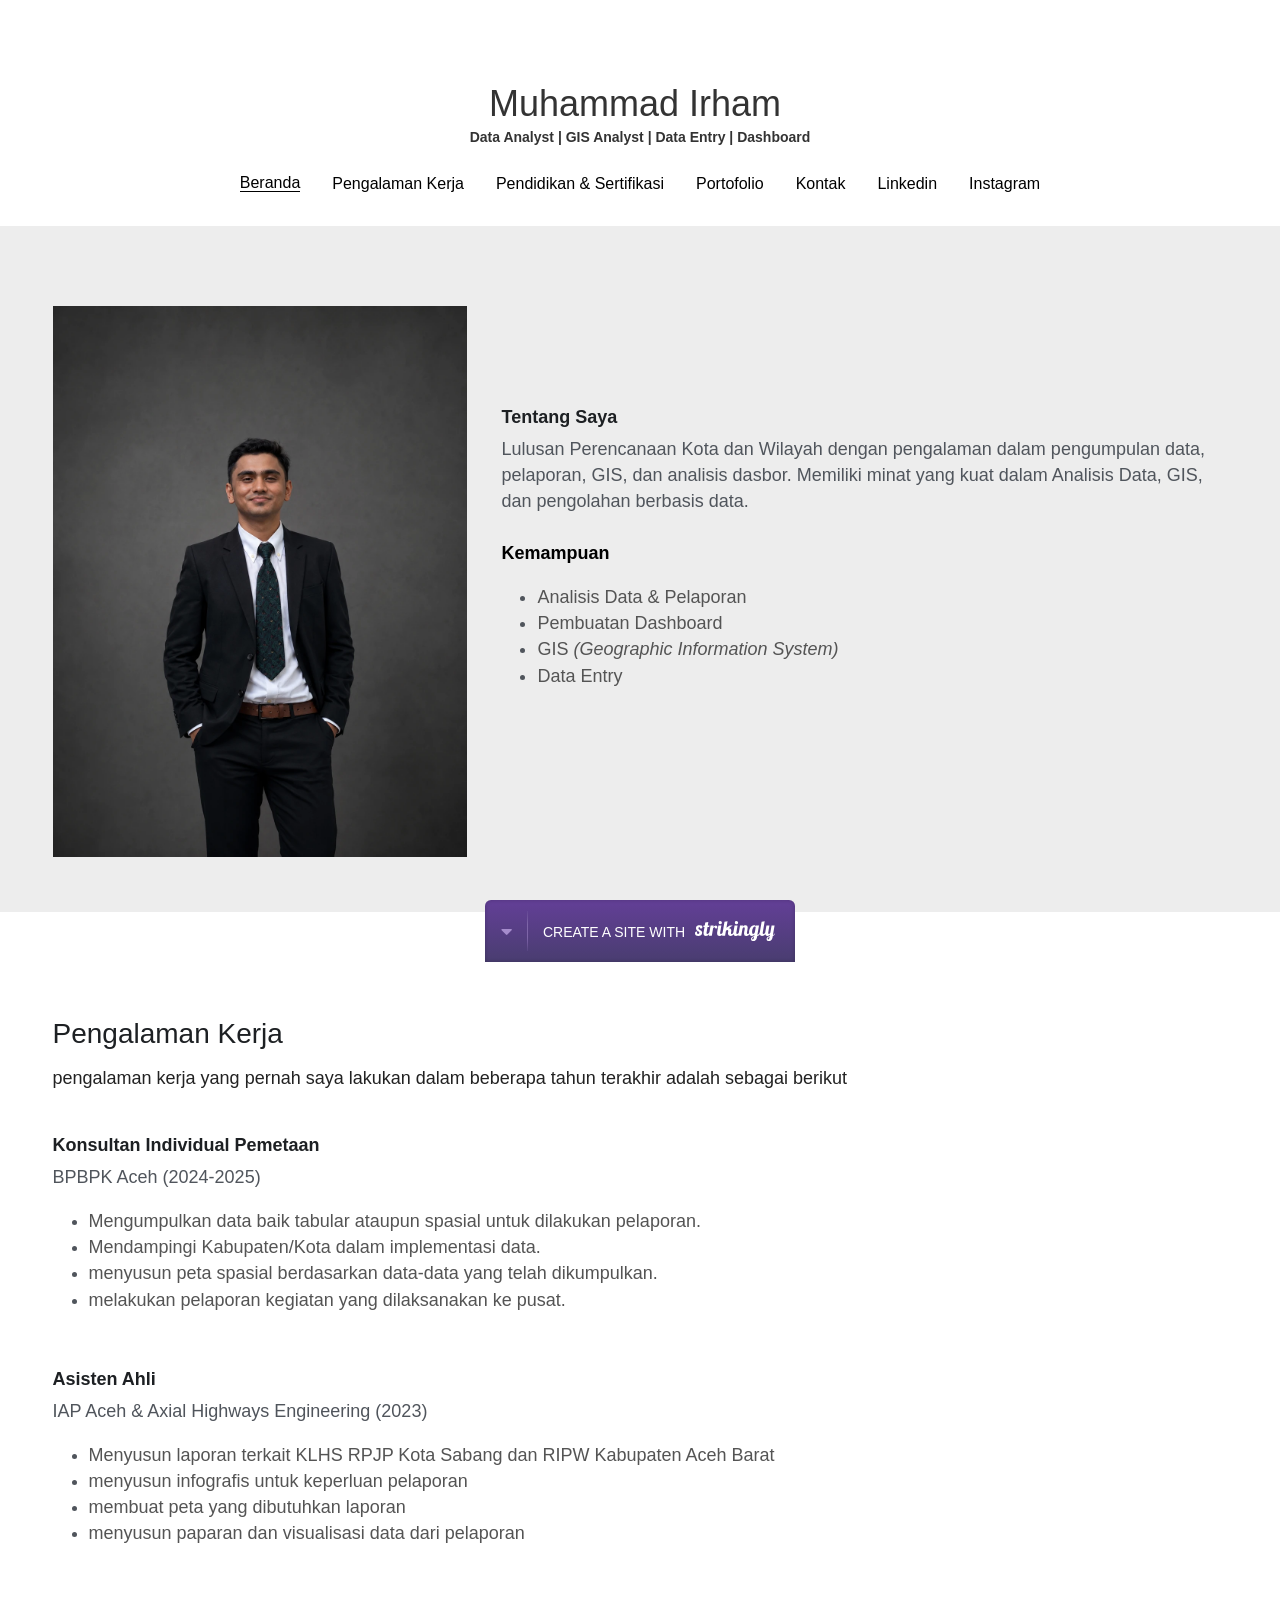
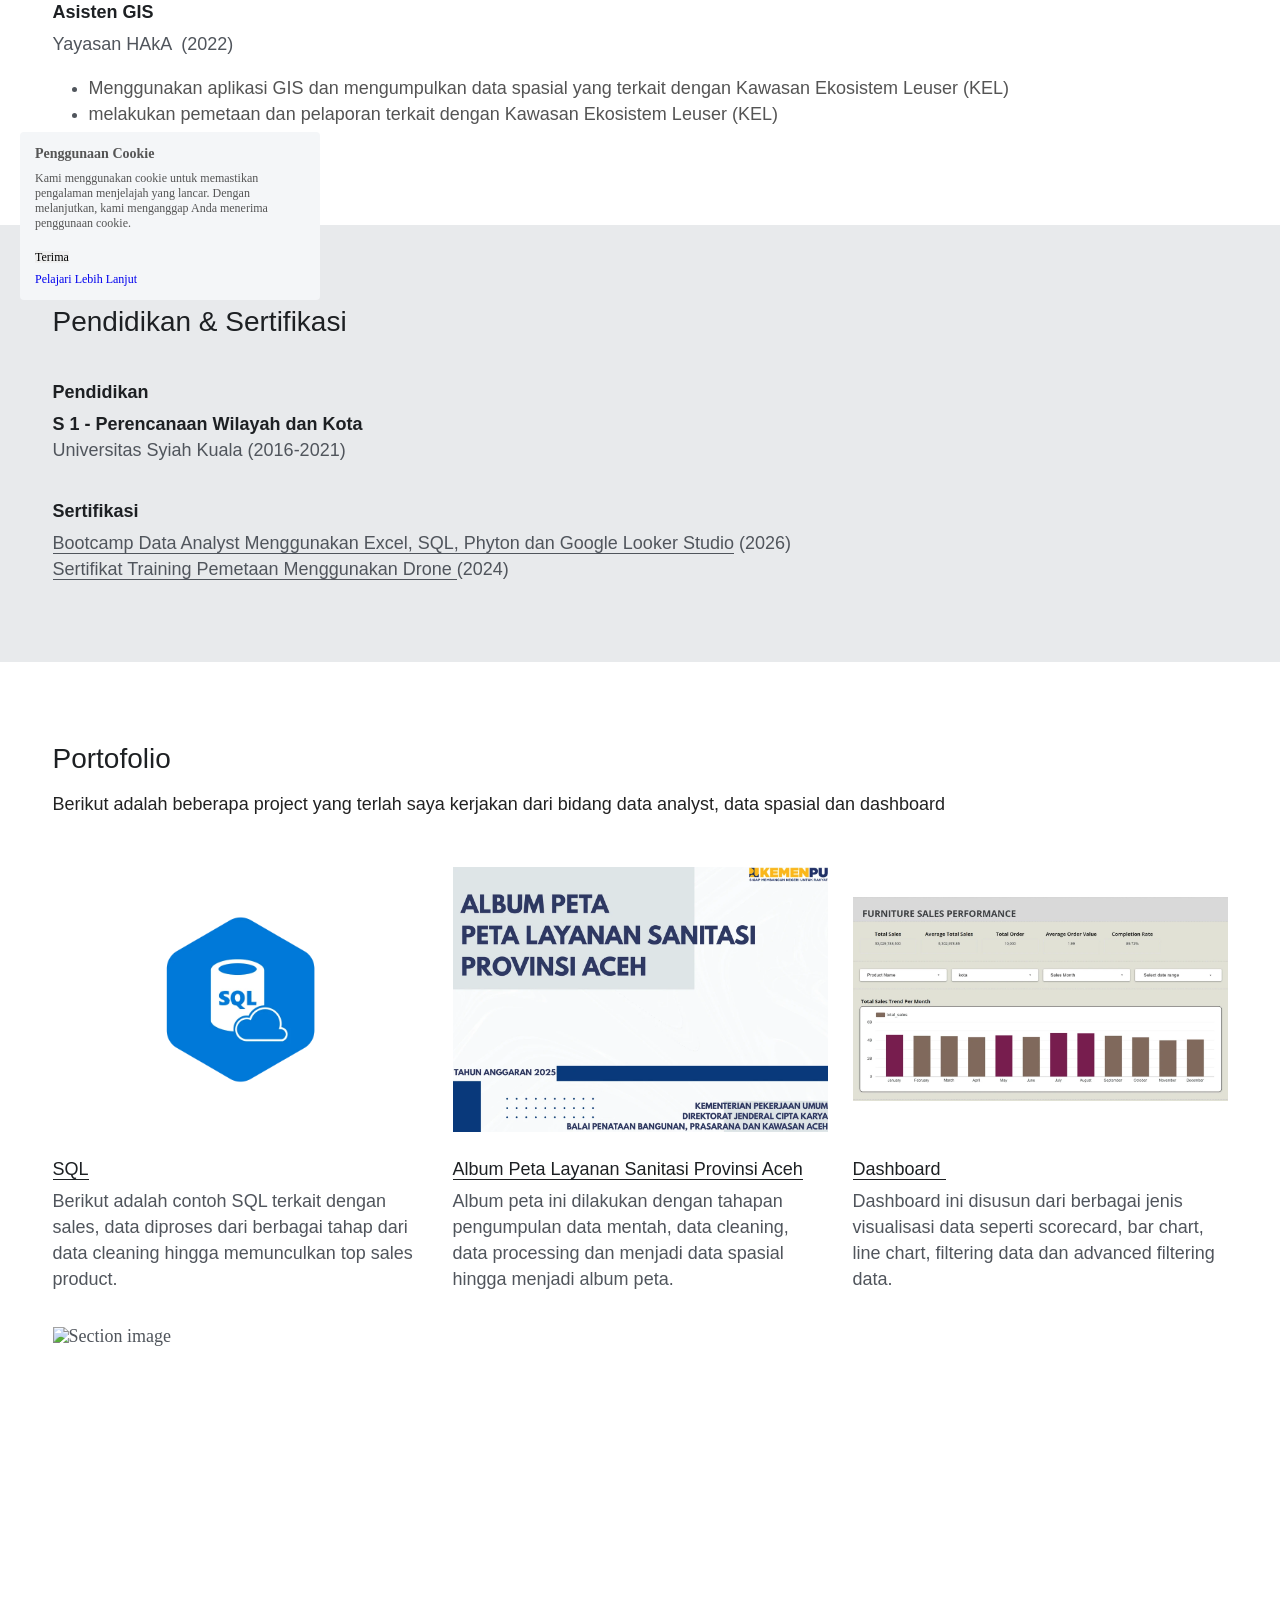
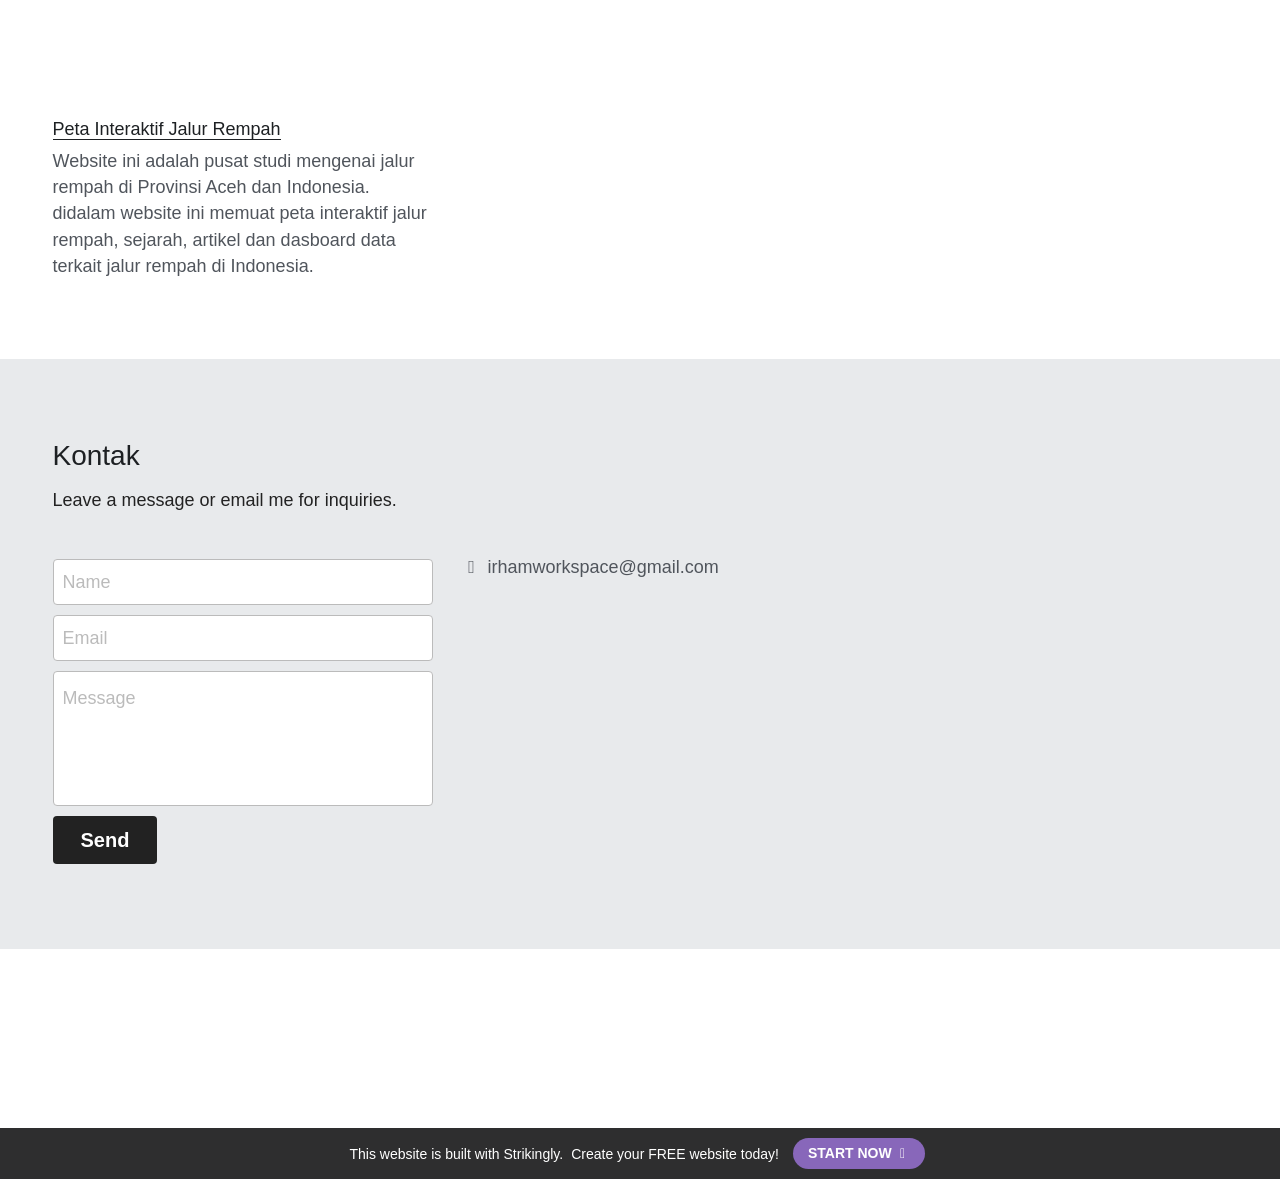
==== commit 86b7b6ba: "Rename Website Portofolio Muhammad Irham.html to index.html" ====
--- a/index.html
+++ b/index.html
@@ -383,7 +383,7 @@
 </script>
 <script src="./Website Portofolio Muhammad Irham_files/detectIE-c385c24313ef0e9e4e7a1e131bf5e59f0fbd468f9f9ef44fd6739ae84ef0c0a4.js.download" async="async"></script>
 
-<style id="s-kit-undefined">@import"https://p.typekit.net/p.css?s=1&k=gff2pee&ht=tk&f=10294.10296.10302&a=711839&app=typekit&e=css";@font-face{font-family:brandon-grotesque;src:url(https://use.typekit.net/af/1da05b/0000000000000000000132df/27/l?primer=7cdcb44be4a7db8877ffa5c0007b8dd865b3bbc383831fe2ea177f62257a9191&fvd=n4&v=3) format("woff2"),url(https://use.typekit.net/af/1da05b/0000000000000000000132df/27/d?primer=7cdcb44be4a7db8877ffa5c0007b8dd865b3bbc383831fe2ea177f62257a9191&fvd=n4&v=3) format("woff"),url(https://use.typekit.net/af/1da05b/0000000000000000000132df/27/a?primer=7cdcb44be4a7db8877ffa5c0007b8dd865b3bbc383831fe2ea177f62257a9191&fvd=n4&v=3) format("opentype");font-display:auto;font-style:normal;font-weight:400;font-stretch:normal}@font-face{font-family:brandon-grotesque;src:url(https://use.typekit.net/af/8f4e31/0000000000000000000132e3/27/l?primer=7cdcb44be4a7db8877ffa5c0007b8dd865b3bbc383831fe2ea177f62257a9191&fvd=n7&v=3) format("woff2"),url(https://use.typekit.net/af/8f4e31/0000000000000000000132e3/27/d?primer=7cdcb44be4a7db8877ffa5c0007b8dd865b3bbc383831fe2ea177f62257a9191&fvd=n7&v=3) format("woff"),url(https://use.typekit.net/af/8f4e31/0000000000000000000132e3/27/a?primer=7cdcb44be4a7db8877ffa5c0007b8dd865b3bbc383831fe2ea177f62257a9191&fvd=n7&v=3) format("opentype");font-display:auto;font-style:normal;font-weight:700;font-stretch:normal}@font-face{font-family:brandon-grotesque;src:url(https://use.typekit.net/af/d03e48/000000000000000077359df2/30/l?primer=7cdcb44be4a7db8877ffa5c0007b8dd865b3bbc383831fe2ea177f62257a9191&fvd=n5&v=3) format("woff2"),url(https://use.typekit.net/af/d03e48/000000000000000077359df2/30/d?primer=7cdcb44be4a7db8877ffa5c0007b8dd865b3bbc383831fe2ea177f62257a9191&fvd=n5&v=3) format("woff"),url(https://use.typekit.net/af/d03e48/000000000000000077359df2/30/a?primer=7cdcb44be4a7db8877ffa5c0007b8dd865b3bbc383831fe2ea177f62257a9191&fvd=n5&v=3) format("opentype");font-display:auto;font-style:normal;font-weight:500;font-stretch:normal}@font-face{font-family:brandon;font-style:normal;font-weight:300;font-display:swap;src:url(/fonts/typefaces/brandon-text/brandon_light-webfont.woff) format("woff")}@font-face{font-family:brandon;font-style:normal;font-weight:400;font-display:swap;src:url(/fonts/typefaces/brandon-text/brandon_reg-webfont.woff) format("woff")}@font-face{font-family:brandon;font-style:normal;font-weight:500;font-display:swap;src:url(/fonts/typefaces/brandon-text/brandon_med-webfont.woff) format("woff")}@font-face{font-family:brandon;font-style:normal;font-weight:700;font-display:swap;src:url(/fonts/typefaces/brandon-text/brandon_blod-webfont.woff) format("woff")}@font-face{font-family:martel-sans;font-style:normal;font-weight:400;font-display:swap;src:url(/fonts/typefaces/martelsans/martelsans-regular-webfont.woff2) format("woff2"),url(/fonts/typefaces/martelsans/martelsans-regular-webfont.woff) format("woff")}@font-face{font-family:martel-sans;font-style:normal;font-weight:600;font-display:swap;src:url(/fonts/typefaces/martelsans/martelsans-semibold-webfont.woff2) format("woff2"),url(/fonts/typefaces/martelsans/martelsans-semibold-webfont.woff) format("woff")}@font-face{font-family:martel-sans;font-style:normal;font-weight:700;font-display:swap;src:url(/fonts/typefaces/martelsans/martelsans-bold-webfont.woff2) format("woff2"),url(/fonts/typefaces/martelsans/martelsans-bold-webfont.woff) format("woff")}@font-face{font-family:open_sans;font-style:normal;font-weight:300;font-display:swap;src:url(/fonts/typefaces/open_sans/OpenSans-Light-webfont.woff) format("woff")}@font-face{font-family:open_sans;font-style:normal;font-weight:400;font-display:swap;src:url(/fonts/typefaces/open_sans/OpenSans-Regular-webfont.woff) format("woff")}@font-face{font-family:open_sans;font-style:normal;font-weight:600;font-display:swap;src:url(/fonts/typefaces/open_sans/OpenSans-Semibold-webfont.woff) format("woff")}@font-face{font-family:open_sans;font-style:normal;font-weight:700;font-display:swap;src:url(/fonts/typefaces/open_sans/OpenSans-Bold-webfont.woff) format("woff")}@font-face{font-family:open_sans;font-style:italic;font-weight:400;font-display:swap;src:url(/fonts/typefaces/open_sans/OpenSans-Italic-webfont.woff) format("woff")}@font-face{font-family:entypo;src:url(/fonts/typefaces/entypo/entypo-fontello.eot);src:url(/fonts/typefaces/entypo/entypo-fontello.eot) format("embedded-opentype"),url(/fonts/typefaces/entypo/entypo-fontello.woff) format("woff"),url(/fonts/typefaces/entypo/entypo-fontello.ttf) format("truetype");font-weight:400;font-style:normal;font-display:swap}@keyframes antPickerSlideDownIn{0%{opacity:0;transform-origin:100% 100%;transform:scaleY(.8)}to{opacity:1;transform-origin:100% 100%;transform:scaleY(1)}}@keyframes antPickerSlideDownOut{0%{opacity:1;transform-origin:100% 100%;transform:scaleY(1)}to{opacity:0;transform-origin:100% 100%;transform:scaleY(.8)}}.fade-enter,.fade-appear,.fade-leave{animation-duration:.2s;animation-fill-mode:both;animation-play-state:paused}.fade-enter.fade-enter-active,.fade-appear.fade-appear-active{animation-name:antFadeIn;animation-play-state:running}.fade-leave.fade-leave-active{animation-name:antFadeOut;animation-play-state:running}.fade-enter,.fade-appear{opacity:0;animation-timing-function:linear}.fade-leave{animation-timing-function:linear}@keyframes antFadeIn{0%{opacity:0}to{opacity:1}}@keyframes antFadeOut{0%{opacity:1}to{opacity:0}}.move-up-enter,.move-up-appear,.move-up-leave{animation-duration:.2s;animation-fill-mode:both;animation-play-state:paused}.move-up-enter.move-up-enter-active,.move-up-appear.move-up-appear-active{animation-name:antMoveUpIn;animation-play-state:running}.move-up-leave.move-up-leave-active{animation-name:antMoveUpOut;animation-play-state:running}.move-up-enter,.move-up-appear{opacity:0;animation-timing-function:cubic-bezier(.08,.82,.17,1)}.move-up-leave{animation-timing-function:cubic-bezier(.6,.04,.98,.34)}.move-down-enter,.move-down-appear,.move-down-leave{animation-duration:.2s;animation-fill-mode:both;animation-play-state:paused}.move-down-enter.move-down-enter-active,.move-down-appear.move-down-appear-active{animation-name:antMoveDownIn;animation-play-state:running}.move-down-leave.move-down-leave-active{animation-name:antMoveDownOut;animation-play-state:running}.move-down-enter,.move-down-appear{opacity:0;animation-timing-function:cubic-bezier(.08,.82,.17,1)}.move-down-leave{animation-timing-function:cubic-bezier(.6,.04,.98,.34)}.move-left-enter,.move-left-appear,.move-left-leave{animation-duration:.2s;animation-fill-mode:both;animation-play-state:paused}.move-left-enter.move-left-enter-active,.move-left-appear.move-left-appear-active{animation-name:antMoveLeftIn;animation-play-state:running}.move-left-leave.move-left-leave-active{animation-name:antMoveLeftOut;animation-play-state:running}.move-left-enter,.move-left-appear{opacity:0;animation-timing-function:cubic-bezier(.08,.82,.17,1)}.move-left-leave{animation-timing-function:cubic-bezier(.6,.04,.98,.34)}.move-right-enter,.move-right-appear,.move-right-leave{animation-duration:.2s;animation-fill-mode:both;animation-play-state:paused}.move-right-enter.move-right-enter-active,.move-right-appear.move-right-appear-active{animation-name:antMoveRightIn;animation-play-state:running}.move-right-leave.move-right-leave-active{animation-name:antMoveRightOut;animation-play-state:running}.move-right-enter,.move-right-appear{opacity:0;animation-timing-function:cubic-bezier(.08,.82,.17,1)}.move-right-leave{animation-timing-function:cubic-bezier(.6,.04,.98,.34)}@keyframes antMoveDownIn{0%{transform-origin:0 0;transform:translateY(100%);opacity:0}to{transform-origin:0 0;transform:translateY(0);opacity:1}}@keyframes antMoveDownOut{0%{transform-origin:0 0;transform:translateY(0);opacity:1}to{transform-origin:0 0;transform:translateY(100%);opacity:0}}@keyframes antMoveLeftIn{0%{transform-origin:0 0;transform:translate(-100%);opacity:0}to{transform-origin:0 0;transform:translate(0);opacity:1}}@keyframes antMoveLeftOut{0%{transform-origin:0 0;transform:translate(0);opacity:1}to{transform-origin:0 0;transform:translate(-100%);opacity:0}}@keyframes antMoveRightIn{0%{opacity:0;transform-origin:0 0;transform:translate(100%)}to{opacity:1;transform-origin:0 0;transform:translate(0)}}@keyframes antMoveRightOut{0%{transform-origin:0 0;transform:translate(0);opacity:1}to{transform-origin:0 0;transform:translate(100%);opacity:0}}@keyframes antMoveUpIn{0%{transform-origin:0 0;transform:translateY(-100%);opacity:0}to{transform-origin:0 0;transform:translateY(0);opacity:1}}@keyframes antMoveUpOut{0%{transform-origin:0 0;transform:translateY(0);opacity:1}to{transform-origin:0 0;transform:translateY(-100%);opacity:0}}@keyframes loadingCircle{0%{transform-origin:50% 50%;transform:rotate(0)}to{transform-origin:50% 50%;transform:rotate(360deg)}}.slide-up-enter,.slide-up-appear,.slide-up-leave{animation-duration:.2s;animation-fill-mode:both;animation-play-state:paused}.slide-up-enter.slide-up-enter-active,.slide-up-appear.slide-up-appear-active{animation-name:antSlideUpIn;animation-play-state:running}.slide-up-leave.slide-up-leave-active{animation-name:antSlideUpOut;animation-play-state:running}.slide-up-enter,.slide-up-appear{opacity:0;animation-timing-function:cubic-bezier(.23,1,.32,1)}.slide-up-leave{animation-timing-function:cubic-bezier(.755,.05,.855,.06)}.slide-down-enter,.slide-down-appear,.slide-down-leave{animation-duration:.2s;animation-fill-mode:both;animation-play-state:paused}.slide-down-enter.slide-down-enter-active,.slide-down-appear.slide-down-appear-active{animation-name:antSlideDownIn;animation-play-state:running}.slide-down-leave.slide-down-leave-active{animation-name:antSlideDownOut;animation-play-state:running}.slide-down-enter,.slide-down-appear{opacity:0;animation-timing-function:cubic-bezier(.23,1,.32,1)}.slide-down-leave{animation-timing-function:cubic-bezier(.755,.05,.855,.06)}.slide-left-enter,.slide-left-appear,.slide-left-leave{animation-duration:.2s;animation-fill-mode:both;animation-play-state:paused}.slide-left-enter.slide-left-enter-active,.slide-left-appear.slide-left-appear-active{animation-name:antSlideLeftIn;animation-play-state:running}.slide-left-leave.slide-left-leave-active{animation-name:antSlideLeftOut;animation-play-state:running}.slide-left-enter,.slide-left-appear{opacity:0;animation-timing-function:cubic-bezier(.23,1,.32,1)}.slide-left-leave{animation-timing-function:cubic-bezier(.755,.05,.855,.06)}.slide-right-enter,.slide-right-appear,.slide-right-leave{animation-duration:.2s;animation-fill-mode:both;animation-play-state:paused}.slide-right-enter.slide-right-enter-active,.slide-right-appear.slide-right-appear-active{animation-name:antSlideRightIn;animation-play-state:running}.slide-right-leave.slide-right-leave-active{animation-name:antSlideRightOut;animation-play-state:running}.slide-right-enter,.slide-right-appear{opacity:0;animation-timing-function:cubic-bezier(.23,1,.32,1)}.slide-right-leave{animation-timing-function:cubic-bezier(.755,.05,.855,.06)}@keyframes antSlideUpIn{0%{opacity:0;transform-origin:0% 0%;transform:scaleY(.8)}to{opacity:1;transform-origin:0% 0%;transform:scaleY(1)}}@keyframes antSlideUpOut{0%{opacity:1;transform-origin:0% 0%;transform:scaleY(1)}to{opacity:0;transform-origin:0% 0%;transform:scaleY(.8)}}@keyframes antSlideDownIn{0%{opacity:0;transform-origin:100% 100%;transform:translate3d(0,15px,0)}to{opacity:1;transform-origin:100% 100%;transform:translateZ(0)}}@keyframes antSlideDownOut{0%{opacity:1;transform-origin:100% 100%;transform:translateZ(0)}to{opacity:0;transform-origin:100% 100%;transform:translate3d(0,15px,0)}}@keyframes antSlideLeftIn{0%{opacity:0;transform-origin:0% 0%;transform:scaleX(.8)}to{opacity:1;transform-origin:0% 0%;transform:scaleX(1)}}@keyframes antSlideLeftOut{0%{opacity:1;transform-origin:0% 0%;transform:scaleX(1)}to{opacity:0;transform-origin:0% 0%;transform:scaleX(.8)}}@keyframes antSlideRightIn{0%{opacity:0;transform-origin:100% 0%;transform:scaleX(.8)}to{opacity:1;transform-origin:100% 0%;transform:scaleX(1)}}@keyframes antSlideRightOut{0%{opacity:1;transform-origin:100% 0%;transform:scaleX(1)}to{opacity:0;transform-origin:100% 0%;transform:scaleX(.8)}}.swing-enter,.swing-appear{animation-duration:.2s;animation-fill-mode:both;animation-play-state:paused}.swing-enter.swing-enter-active,.swing-appear.swing-appear-active{animation-name:antSwingIn;animation-play-state:running}@keyframes antSwingIn{0%,to{transform:translate(0)}20%{transform:translate(-10px)}40%{transform:translate(10px)}60%{transform:translate(-5px)}80%{transform:translate(5px)}}.zoom-enter,.zoom-appear,.zoom-leave{animation-duration:.1s;animation-fill-mode:both;animation-play-state:paused}.zoom-enter.zoom-enter-active,.zoom-appear.zoom-appear-active{animation-name:sZoomIn;animation-play-state:running}.zoom-leave.zoom-leave-active{animation-name:sZoomOut;animation-play-state:running}.zoom-enter,.zoom-appear{opacity:0;animation-timing-function:cubic-bezier(.215,.61,.355,1)}.zoom-leave{animation-timing-function:cubic-bezier(.55,.055,.675,.19)}.zoom-big-enter,.zoom-big-appear,.zoom-big-leave{animation-duration:.1s;animation-fill-mode:both;animation-play-state:paused}.zoom-big-enter.zoom-big-enter-active,.zoom-big-appear.zoom-big-appear-active{animation-name:sZoomBigIn;animation-play-state:running}.zoom-big-leave.zoom-big-leave-active{animation-name:sZoomBigOut;animation-play-state:running}.zoom-big-enter,.zoom-big-appear{opacity:0;animation-timing-function:cubic-bezier(.215,.61,.355,1)}.zoom-big-leave{animation-timing-function:cubic-bezier(.55,.055,.675,.19)}.zoom-up-enter,.zoom-up-appear,.zoom-up-leave{animation-duration:.1s;animation-fill-mode:both;animation-play-state:paused}.zoom-up-enter.zoom-up-enter-active,.zoom-up-appear.zoom-up-appear-active{animation-name:sZoomUpIn;animation-play-state:running}.zoom-up-leave.zoom-up-leave-active{animation-name:sZoomUpOut;animation-play-state:running}.zoom-up-enter,.zoom-up-appear{opacity:0;animation-timing-function:cubic-bezier(.215,.61,.355,1)}.zoom-up-leave{animation-timing-function:cubic-bezier(.55,.055,.675,.19)}.zoom-down-enter,.zoom-down-appear,.zoom-down-leave{animation-duration:.1s;animation-fill-mode:both;animation-play-state:paused}.zoom-down-enter.zoom-down-enter-active,.zoom-down-appear.zoom-down-appear-active{animation-name:sZoomDownIn;animation-play-state:running}.zoom-down-leave.zoom-down-leave-active{animation-name:sZoomDownOut;animation-play-state:running}.zoom-down-enter,.zoom-down-appear{opacity:0;animation-timing-function:cubic-bezier(.215,.61,.355,1)}.zoom-down-leave{animation-timing-function:cubic-bezier(.55,.055,.675,.19)}.zoom-left-enter,.zoom-left-appear,.zoom-left-leave{animation-duration:.1s;animation-fill-mode:both;animation-play-state:paused}.zoom-left-enter.zoom-left-enter-active,.zoom-left-appear.zoom-left-appear-active{animation-name:sZoomLeftIn;animation-play-state:running}.zoom-left-leave.zoom-left-leave-active{animation-name:sZoomLeftOut;animation-play-state:running}.zoom-left-enter,.zoom-left-appear{opacity:0;animation-timing-function:cubic-bezier(.215,.61,.355,1)}.zoom-left-leave{animation-timing-function:cubic-bezier(.55,.055,.675,.19)}.zoom-right-enter,.zoom-right-appear,.zoom-right-leave{animation-duration:.1s;animation-fill-mode:both;animation-play-state:paused}.zoom-right-enter.zoom-right-enter-active,.zoom-right-appear.zoom-right-appear-active{animation-name:sZoomRightIn;animation-play-state:running}.zoom-right-leave.zoom-right-leave-active{animation-name:sZoomRightOut;animation-play-state:running}.zoom-right-enter,.zoom-right-appear{opacity:0;animation-timing-function:cubic-bezier(.215,.61,.355,1)}.zoom-right-leave{animation-timing-function:cubic-bezier(.55,.055,.675,.19)}@keyframes sZoomIn{0%{opacity:0;transform:scale(.2)}to{opacity:1;transform:scale(1)}}@keyframes sZoomOut{0%{transform:scale(1)}to{opacity:0;transform:scale(.2)}}@keyframes sZoomBigIn{0%{opacity:0;transform:scale(.9)}to{transform:scale(1)}}@keyframes sZoomBigOut{0%{transform:scale(1)}to{opacity:0;transform:scale(.9)}}@keyframes sZoomUpIn{0%{opacity:0;transform-origin:50% 0%;transform:scale(.8)}to{transform-origin:50% 0%;transform:scale(1)}}@keyframes sZoomUpOut{0%{transform-origin:50% 0%;transform:scale(1)}to{opacity:0;transform-origin:50% 0%;transform:scale(.8)}}@keyframes sZoomLeftIn{0%{opacity:0;transform-origin:0% 50%;transform:scale(.8)}to{transform-origin:0% 50%;transform:scale(1)}}@keyframes sZoomLeftOut{0%{transform-origin:0% 50%;transform:scale(1)}to{opacity:0;transform-origin:0% 50%;transform:scale(.8)}}@keyframes sZoomRightIn{0%{opacity:0;transform-origin:100% 50%;transform:scale(.8)}to{transform-origin:100% 50%;transform:scale(1)}}@keyframes sZoomRightOut{0%{transform-origin:100% 50%;transform:scale(1)}to{opacity:0;transform-origin:100% 50%;transform:scale(.8)}}@keyframes sZoomDownIn{0%{opacity:0;transform-origin:50% 100%;transform:scale(.8)}to{transform-origin:50% 100%;transform:scale(1)}}@keyframes sZoomDownOut{0%{transform-origin:50% 100%;transform:scale(1)}to{opacity:0;transform-origin:50% 100%;transform:scale(.8)}}.s-kit-motion-collapse{overflow:hidden}.s-kit-motion-collapse-active{transition:height .12s,opacity .12s}.s-kit-select-multiple.s-kit-select-tags .s-kit-select-selector{border:1px solid #c6c9cd;border-radius:3px;color:#636972;box-shadow:inset 0 1px 2px #0000001a;font-family:open_sans,Open Sans,sans-serif;line-height:1.5;font-weight:400;font-size:14px;font-style:normal;min-height:36px;width:240px;box-sizing:border-box;padding:5px;padding-inline-end:5px}.s-kit-select-multiple.s-kit-select-tags .s-kit-select-selector:focus{border-color:#1bb0e6;outline:none}.s-kit-select-multiple.s-kit-select-tags .s-kit-select-selector.thin{padding:2px}.s-kit-select-multiple.s-kit-select-tags .s-kit-select-selector:lang(ja){font-family:open_sans,Open Sans,ヒラギノ角ゴ Pro W3,Hiragino Kaku Gothic Pro,Osaka,メイリオ,Meiryo,ＭＳ Ｐゴシック,MS PGothic,sans-serif}.s-kit-select-multiple.s-kit-select-tags .s-kit-select-selector:lang(zh-cn),.s-kit-select-multiple.s-kit-select-tags .s-kit-select-selector:lang(zh),.s-kit-select-multiple.s-kit-select-tags .s-kit-select-selector:lang(sxl){font-family:open_sans,Open Sans,PingFang SC,Microsoft YaHei,微软雅黑,STXihei,华文细黑,sans-serif}.s-kit-select-multiple.s-kit-select-tags .s-kit-select-selector:lang(zh-tw){font-family:open_sans,Open Sans,PingFang TC,Microsoft JhengHei,微軟正黑體,STXihei,sans-serif}.s-kit-select-multiple.s-kit-select-tags .s-kit-select-selector.middle{padding:10px;height:16px}.s-kit-select-multiple.s-kit-select-tags .s-kit-select-selector.full-width{width:100%;box-sizing:border-box}.s-kit-select-multiple.s-kit-select-tags .s-kit-select-selector.small{padding:0 6px;font-size:12px}.s-kit-select-multiple.s-kit-select-tags .s-kit-select-selector.big{padding:10px;font-size:16px}.s-kit-select-multiple.s-kit-select-tags .s-kit-select-selector:disabled{cursor:not-allowed;background:#f2f2f2;color:#636972;box-shadow:inset 0 1px 2px #0000001a}.s-kit-select-multiple.s-kit-select-tags .s-kit-select-selector::-webkit-input-placeholder{color:#a9aeb2}.s-kit-select-multiple.s-kit-select-tags .s-kit-select-selector:-moz-placeholder{color:#a9aeb2}.s-kit-select-multiple.s-kit-select-tags .s-kit-select-selector::-moz-placeholder{color:#a9aeb2}.s-kit-select-multiple.s-kit-select-tags .s-kit-select-selector:-ms-input-placeholder{color:#a9aeb2}.s-kit-select-multiple.s-kit-select-tags .s-kit-select-selector .s-kit-select-selection__rendered{margin:0}.s-kit-select-multiple.s-kit-select-tags .s-kit-select-selector .s-kit-select-selection__placeholder{height:26px;line-height:26px}.s-kit-select-multiple.s-kit-select-tags .s-kit-select-selector .s-kit-select-selection-placeholder{inset-inline-start:0}.s-kit-select-multiple.s-kit-select-tags .s-kit-select-selector .s-kit-select-selection-search{margin-inline-start:0}.s-kit-select-multiple.s-kit-select-tags .s-kit-select-selector .s-kit-select-selection-overflow-item .s-kit-select-selection-item{background:#e2e4e7;border:1px solid #a9aeb2;color:#636972;font-weight:700;height:26px;border-radius:3px;padding-inline-end:8px;padding-inline-start:8px}.s-kit-select-multiple.s-kit-select-tags .s-kit-select-selector .s-kit-select-selection__clear{top:18px}.s-kit-select-multiple.s-kit-select-tags .s-kit-select-selector .s-kit-select-selection__clear:before{font-family:"Font Awesome 5 Free";content:""}.s-kit-select-multiple.s-kit-select-tags .s-kit-select-arrow,.s-kit-select-dropdown{display:none}@font-face{font-family:brandon-grotesque;src:url(https://use.typekit.net/af/1da05b/0000000000000000000132df/27/l?primer=7cdcb44be4a7db8877ffa5c0007b8dd865b3bbc383831fe2ea177f62257a9191&fvd=n4&v=3) format("woff2"),url(https://use.typekit.net/af/1da05b/0000000000000000000132df/27/d?primer=7cdcb44be4a7db8877ffa5c0007b8dd865b3bbc383831fe2ea177f62257a9191&fvd=n4&v=3) format("woff"),url(https://use.typekit.net/af/1da05b/0000000000000000000132df/27/a?primer=7cdcb44be4a7db8877ffa5c0007b8dd865b3bbc383831fe2ea177f62257a9191&fvd=n4&v=3) format("opentype");font-display:auto;font-style:normal;font-weight:400;font-stretch:normal}@font-face{font-family:brandon-grotesque;src:url(https://use.typekit.net/af/8f4e31/0000000000000000000132e3/27/l?primer=7cdcb44be4a7db8877ffa5c0007b8dd865b3bbc383831fe2ea177f62257a9191&fvd=n7&v=3) format("woff2"),url(https://use.typekit.net/af/8f4e31/0000000000000000000132e3/27/d?primer=7cdcb44be4a7db8877ffa5c0007b8dd865b3bbc383831fe2ea177f62257a9191&fvd=n7&v=3) format("woff"),url(https://use.typekit.net/af/8f4e31/0000000000000000000132e3/27/a?primer=7cdcb44be4a7db8877ffa5c0007b8dd865b3bbc383831fe2ea177f62257a9191&fvd=n7&v=3) format("opentype");font-display:auto;font-style:normal;font-weight:700;font-stretch:normal}@font-face{font-family:brandon-grotesque;src:url(https://use.typekit.net/af/d03e48/000000000000000077359df2/30/l?primer=7cdcb44be4a7db8877ffa5c0007b8dd865b3bbc383831fe2ea177f62257a9191&fvd=n5&v=3) format("woff2"),url(https://use.typekit.net/af/d03e48/000000000000000077359df2/30/d?primer=7cdcb44be4a7db8877ffa5c0007b8dd865b3bbc383831fe2ea177f62257a9191&fvd=n5&v=3) format("woff"),url(https://use.typekit.net/af/d03e48/000000000000000077359df2/30/a?primer=7cdcb44be4a7db8877ffa5c0007b8dd865b3bbc383831fe2ea177f62257a9191&fvd=n5&v=3) format("opentype");font-display:auto;font-style:normal;font-weight:500;font-stretch:normal}.tk-brandon-grotesque{font-family:brandon-grotesque,sans-serif}@font-face{font-family:brandon;font-style:normal;font-weight:300;font-display:swap;src:url(/fonts/typefaces/brandon-text/brandon_light-webfont.woff) format("woff")}@font-face{font-family:brandon;font-style:normal;font-weight:400;font-display:swap;src:url(/fonts/typefaces/brandon-text/brandon_reg-webfont.woff) format("woff")}@font-face{font-family:brandon;font-style:normal;font-weight:500;font-display:swap;src:url(/fonts/typefaces/brandon-text/brandon_med-webfont.woff) format("woff")}@font-face{font-family:brandon;font-style:normal;font-weight:700;font-display:swap;src:url(/fonts/typefaces/brandon-text/brandon_blod-webfont.woff) format("woff")}@font-face{font-family:martel-sans;font-style:normal;font-weight:400;font-display:swap;src:url(/fonts/typefaces/martelsans/martelsans-regular-webfont.woff2) format("woff2"),url(/fonts/typefaces/martelsans/martelsans-regular-webfont.woff) format("woff")}@font-face{font-family:martel-sans;font-style:normal;font-weight:600;font-display:swap;src:url(/fonts/typefaces/martelsans/martelsans-semibold-webfont.woff2) format("woff2"),url(/fonts/typefaces/martelsans/martelsans-semibold-webfont.woff) format("woff")}@font-face{font-family:martel-sans;font-style:normal;font-weight:700;font-display:swap;src:url(/fonts/typefaces/martelsans/martelsans-bold-webfont.woff2) format("woff2"),url(/fonts/typefaces/martelsans/martelsans-bold-webfont.woff) format("woff")}@font-face{font-family:open_sans;font-style:normal;font-weight:300;font-display:swap;src:url(/fonts/typefaces/open_sans/OpenSans-Light-webfont.woff) format("woff")}@font-face{font-family:open_sans;font-style:normal;font-weight:400;font-display:swap;src:url(/fonts/typefaces/open_sans/OpenSans-Regular-webfont.woff) format("woff")}@font-face{font-family:open_sans;font-style:normal;font-weight:600;font-display:swap;src:url(/fonts/typefaces/open_sans/OpenSans-Semibold-webfont.woff) format("woff")}@font-face{font-family:open_sans;font-style:normal;font-weight:700;font-display:swap;src:url(/fonts/typefaces/open_sans/OpenSans-Bold-webfont.woff) format("woff")}@font-face{font-family:open_sans;font-style:italic;font-weight:400;font-display:swap;src:url(/fonts/typefaces/open_sans/OpenSans-Italic-webfont.woff) format("woff")}@font-face{font-family:entypo;src:url(/fonts/typefaces/entypo/entypo-fontello.eot);src:url(/fonts/typefaces/entypo/entypo-fontello.eot) format("embedded-opentype"),url(/fonts/typefaces/entypo/entypo-fontello.woff) format("woff"),url(/fonts/typefaces/entypo/entypo-fontello.ttf) format("truetype");font-weight:400;font-style:normal;font-display:swap}.s-kit-input-search-container{position:relative;display:inline-block;width:240px}.s-kit-input-search-container.full-width,.s-kit-input-search-container.full-width .s-kit-input-affix-wrapper{width:100%;box-sizing:border-box}.s-kit-input-search-container.full-width .s-kit-input-affix-wrapper .s-kit-input{width:100%}.s-kit-input-search-container .s-kit-input-search-wrapper{display:block;position:absolute;left:0;right:0;margin:1px 0 0;padding:0;background-color:#a9aeb2;border-radius:3px;width:100%;overflow:hidden}.s-kit-input-search-container .s-kit-input-search-wrapper .s-kit-input-search-item{list-style:none;padding:6px 8px;font-size:14px;font-weight:400;color:#fff;font-family:open_sans,Open Sans,sans-serif;cursor:pointer}.s-kit-input-search-container .s-kit-input-search-wrapper .s-kit-input-search-item:lang(ja){font-family:open_sans,Open Sans,ヒラギノ角ゴ Pro W3,Hiragino Kaku Gothic Pro,Osaka,メイリオ,Meiryo,ＭＳ Ｐゴシック,MS PGothic,sans-serif}.s-kit-input-search-container .s-kit-input-search-wrapper .s-kit-input-search-item:lang(zh-cn),.s-kit-input-search-container .s-kit-input-search-wrapper .s-kit-input-search-item:lang(zh),.s-kit-input-search-container .s-kit-input-search-wrapper .s-kit-input-search-item:lang(sxl){font-family:open_sans,Open Sans,PingFang SC,Microsoft YaHei,微软雅黑,STXihei,华文细黑,sans-serif}.s-kit-input-search-container .s-kit-input-search-wrapper .s-kit-input-search-item:lang(zh-tw){font-family:open_sans,Open Sans,PingFang TC,Microsoft JhengHei,微軟正黑體,STXihei,sans-serif}.s-kit-input-search-container .s-kit-input-search-wrapper .s-kit-input-search-item:not(:last-child){border-bottom:1px solid #e2e4e7}.s-kit-input-search-container .s-kit-input-search-wrapper .s-kit-input-search-item:hover{background-color:#636972}.s-kit-input-wrapper{display:table;width:240px;font-family:open_sans,Open Sans,sans-serif}.s-kit-input-wrapper:lang(ja){font-family:open_sans,Open Sans,ヒラギノ角ゴ Pro W3,Hiragino Kaku Gothic Pro,Osaka,メイリオ,Meiryo,ＭＳ Ｐゴシック,MS PGothic,sans-serif}.s-kit-input-wrapper:lang(zh-cn),.s-kit-input-wrapper:lang(zh),.s-kit-input-wrapper:lang(sxl){font-family:open_sans,Open Sans,PingFang SC,Microsoft YaHei,微软雅黑,STXihei,华文细黑,sans-serif}.s-kit-input-wrapper:lang(zh-tw){font-family:open_sans,Open Sans,PingFang TC,Microsoft JhengHei,微軟正黑體,STXihei,sans-serif}.s-kit-input-wrapper.full-width{width:100%;box-sizing:border-box}.s-kit-input-wrapper .s-kit-input-group-addon{display:table-cell;line-height:inherit;padding:5px 8px;background-color:#f6f6f6;border:1px solid #c6c9cd;vertical-align:middle;color:#636972;font-size:14px;width:1px;white-space:nowrap}.s-kit-input-wrapper .s-kit-input-group-addon:first-child{border-radius:3px 0 0 3px;border-right:none}.s-kit-input-wrapper .s-kit-input-group-addon:last-child{border-radius:0 3px 3px 0;border-left:none}.s-kit-input-wrapper .s-kit-input-group-addon.small{padding:0 6px;font-size:12px}.s-kit-input-wrapper .s-kit-input-group-addon.big{padding:10px;font-size:16px}.s-kit-input-wrapper .s-kit-input{vertical-align:middle;display:table-cell;width:100%}.s-kit-input-wrapper .s-kit-input:first-child{border-radius:3px 0 0 3px}.s-kit-input-wrapper .s-kit-input:last-child{border-radius:0 3px 3px 0}.s-kit-input-wrapper .s-kit-input:not(:first-child):not(:last-child){border-radius:0}.s-kit-currency-input .s-kit-currency-tag{padding:3px;line-height:1;font-size:10px;min-width:30px;font-weight:700;border-radius:3px;display:inline-block;box-sizing:border-box;font-family:brandon-grotesque,brandon,martel-sans,sans-serif;color:#a9aeb2;border:1px solid #a9aeb2;text-align:center}.s-kit-currency-input .s-kit-currency-tag:lang(ja){font-family:brandon-grotesque,brandon,martel-sans,sans-serif,ヒラギノ角ゴ Pro W3,Hiragino Kaku Gothic Pro,Osaka,メイリオ,Meiryo,ＭＳ Ｐゴシック,MS PGothic}.s-kit-currency-input .s-kit-currency-tag:lang(zh-cn),.s-kit-currency-input .s-kit-currency-tag:lang(zh),.s-kit-currency-input .s-kit-currency-tag:lang(sxl){font-family:brandon-grotesque,brandon,martel-sans,sans-serif,PingFang SC,Microsoft YaHei,微软雅黑,STXihei,华文细黑}.s-kit-currency-input .s-kit-currency-tag:lang(zh-tw){font-family:brandon-grotesque,brandon,martel-sans,sans-serif,PingFang TC,Microsoft JhengHei,微軟正黑體,STXihei}.s-kit-currency-input .s-kit-input-affix-wrapper .s-kit-input-prefix{left:8px}.s-kit-currency-input .s-kit-input-affix-wrapper input[type=number]{-moz-appearance:textfield}.s-kit-currency-input .s-kit-input-affix-wrapper .s-kit-input:not(:first-child){padding-left:46px}.s-kit-currency-input .s-kit-input-affix-wrapper .s-kit-input:not(:first-child)::-webkit-outer-spin-button,.s-kit-currency-input .s-kit-input-affix-wrapper .s-kit-input:not(:first-child)::-webkit-inner-spin-button{-webkit-appearance:none}.s-kit-input-affix-wrapper{position:relative;display:inline-block;padding:0;width:auto;border:none;font-family:open_sans,Open Sans,sans-serif}.s-kit-input-affix-wrapper:before{display:none}.s-kit-input-affix-wrapper:lang(ja){font-family:open_sans,Open Sans,ヒラギノ角ゴ Pro W3,Hiragino Kaku Gothic Pro,Osaka,メイリオ,Meiryo,ＭＳ Ｐゴシック,MS PGothic,sans-serif}.s-kit-input-affix-wrapper:lang(zh-cn),.s-kit-input-affix-wrapper:lang(zh),.s-kit-input-affix-wrapper:lang(sxl){font-family:open_sans,Open Sans,PingFang SC,Microsoft YaHei,微软雅黑,STXihei,华文细黑,sans-serif}.s-kit-input-affix-wrapper:lang(zh-tw){font-family:open_sans,Open Sans,PingFang TC,Microsoft JhengHei,微軟正黑體,STXihei,sans-serif}.s-kit-input-affix-wrapper.full-width{width:100%;box-sizing:border-box}.s-kit-input-affix-wrapper.large .s-kit-input:not(:first-child){padding-left:42px}.s-kit-input-affix-wrapper .s-kit-input-prefix{position:absolute;top:50%;transform:translateY(-50%);left:7px;line-height:0;color:#636972;font-size:14px}.s-kit-input-affix-wrapper .s-kit-input-prefix:first-child{border-radius:3px 0 0 3px}.s-kit-input-affix-wrapper .s-kit-input-prefix:last-child{border-radius:0 3px 3px 0}.s-kit-input-affix-wrapper .s-kit-input-prefix.small{font-size:12px}.s-kit-input-affix-wrapper .s-kit-input-prefix.big{font-size:18px;left:9px}.s-kit-input-affix-wrapper .s-kit-input-suffix{position:absolute;top:50%;transform:translateY(-50%);right:7px;line-height:0;color:#636972;font-size:14px;user-select:none}.s-kit-input-affix-wrapper .s-kit-input-suffix:first-child{border-radius:3px 0 0 3px}.s-kit-input-affix-wrapper .s-kit-input-suffix:last-child{border-radius:0 3px 3px 0}.s-kit-input-affix-wrapper .s-kit-input-suffix.small{font-size:12px}.s-kit-input-affix-wrapper .s-kit-input-suffix.big{font-size:18px;right:9px}.s-kit-input-affix-wrapper input.s-kit-input{vertical-align:middle;line-height:inherit;padding:5px 8px;border:1px solid #c6c9cd;border-radius:3px;color:#636972;box-shadow:inset 0 1px 2px #0000001a}.s-kit-input-affix-wrapper input.s-kit-input:focus{border-color:#1bb0e6;outline:none}.s-kit-input-affix-wrapper input.s-kit-input.thin{padding:2px}.s-kit-input-affix-wrapper input.s-kit-input:not(:first-child){padding-left:36px}.s-kit-input-affix-wrapper input.s-kit-input:not(:first-child).small{padding-left:30px}.s-kit-input-affix-wrapper input.s-kit-input:not(:first-child).big{padding-left:42px}.s-kit-input-affix-wrapper input.s-kit-input:not(:last-child){padding-right:36px}.s-kit-input-affix-wrapper input.s-kit-input:not(:last-child).small{padding-right:30px}.s-kit-input-affix-wrapper input.s-kit-input:not(:last-child).big{padding-right:42px}.s-kit-input{border:1px solid #c6c9cd;border-radius:3px;color:#636972;box-shadow:inset 0 1px 2px #0000001a;font-family:open_sans,Open Sans,sans-serif;line-height:1.5;font-weight:400;font-size:14px;font-style:normal;padding:6px 8px;min-height:36px;width:240px;box-sizing:border-box}.s-kit-input:focus{border-color:#1bb0e6;outline:none}.s-kit-input.thin{padding:2px}.s-kit-input:lang(ja){font-family:open_sans,Open Sans,ヒラギノ角ゴ Pro W3,Hiragino Kaku Gothic Pro,Osaka,メイリオ,Meiryo,ＭＳ Ｐゴシック,MS PGothic,sans-serif}.s-kit-input:lang(zh-cn),.s-kit-input:lang(zh),.s-kit-input:lang(sxl){font-family:open_sans,Open Sans,PingFang SC,Microsoft YaHei,微软雅黑,STXihei,华文细黑,sans-serif}.s-kit-input:lang(zh-tw){font-family:open_sans,Open Sans,PingFang TC,Microsoft JhengHei,微軟正黑體,STXihei,sans-serif}.s-kit-input.middle{padding:10px;height:16px}.s-kit-input.full-width{width:100%;box-sizing:border-box}.s-kit-input.small{padding:0 6px;font-size:12px}.s-kit-input.big{padding:10px;font-size:16px}.s-kit-input:disabled{cursor:not-allowed;background:#f2f2f2;color:#636972;box-shadow:inset 0 1px 2px #0000001a}.s-kit-input::-webkit-input-placeholder{color:#a9aeb2}.s-kit-input:-moz-placeholder{color:#a9aeb2}.s-kit-input::-moz-placeholder{color:#a9aeb2}.s-kit-input:-ms-input-placeholder{color:#a9aeb2}.s-kit-input-outlined:focus-within{box-shadow:none}</style><style id="s-kit-undefined">@import"https://p.typekit.net/p.css?s=1&k=gff2pee&ht=tk&f=10294.10296.10302&a=711839&app=typekit&e=css";@font-face{font-family:brandon-grotesque;src:url(https://use.typekit.net/af/1da05b/0000000000000000000132df/27/l?primer=7cdcb44be4a7db8877ffa5c0007b8dd865b3bbc383831fe2ea177f62257a9191&fvd=n4&v=3) format("woff2"),url(https://use.typekit.net/af/1da05b/0000000000000000000132df/27/d?primer=7cdcb44be4a7db8877ffa5c0007b8dd865b3bbc383831fe2ea177f62257a9191&fvd=n4&v=3) format("woff"),url(https://use.typekit.net/af/1da05b/0000000000000000000132df/27/a?primer=7cdcb44be4a7db8877ffa5c0007b8dd865b3bbc383831fe2ea177f62257a9191&fvd=n4&v=3) format("opentype");font-display:auto;font-style:normal;font-weight:400;font-stretch:normal}@font-face{font-family:brandon-grotesque;src:url(https://use.typekit.net/af/8f4e31/0000000000000000000132e3/27/l?primer=7cdcb44be4a7db8877ffa5c0007b8dd865b3bbc383831fe2ea177f62257a9191&fvd=n7&v=3) format("woff2"),url(https://use.typekit.net/af/8f4e31/0000000000000000000132e3/27/d?primer=7cdcb44be4a7db8877ffa5c0007b8dd865b3bbc383831fe2ea177f62257a9191&fvd=n7&v=3) format("woff"),url(https://use.typekit.net/af/8f4e31/0000000000000000000132e3/27/a?primer=7cdcb44be4a7db8877ffa5c0007b8dd865b3bbc383831fe2ea177f62257a9191&fvd=n7&v=3) format("opentype");font-display:auto;font-style:normal;font-weight:700;font-stretch:normal}@font-face{font-family:brandon-grotesque;src:url(https://use.typekit.net/af/d03e48/000000000000000077359df2/30/l?primer=7cdcb44be4a7db8877ffa5c0007b8dd865b3bbc383831fe2ea177f62257a9191&fvd=n5&v=3) format("woff2"),url(https://use.typekit.net/af/d03e48/000000000000000077359df2/30/d?primer=7cdcb44be4a7db8877ffa5c0007b8dd865b3bbc383831fe2ea177f62257a9191&fvd=n5&v=3) format("woff"),url(https://use.typekit.net/af/d03e48/000000000000000077359df2/30/a?primer=7cdcb44be4a7db8877ffa5c0007b8dd865b3bbc383831fe2ea177f62257a9191&fvd=n5&v=3) format("opentype");font-display:auto;font-style:normal;font-weight:500;font-stretch:normal}.tk-brandon-grotesque{font-family:brandon-grotesque,sans-serif}@font-face{font-family:brandon;font-style:normal;font-weight:300;font-display:swap;src:url(/fonts/typefaces/brandon-text/brandon_light-webfont.woff) format("woff")}@font-face{font-family:brandon;font-style:normal;font-weight:400;font-display:swap;src:url(/fonts/typefaces/brandon-text/brandon_reg-webfont.woff) format("woff")}@font-face{font-family:brandon;font-style:normal;font-weight:500;font-display:swap;src:url(/fonts/typefaces/brandon-text/brandon_med-webfont.woff) format("woff")}@font-face{font-family:brandon;font-style:normal;font-weight:700;font-display:swap;src:url(/fonts/typefaces/brandon-text/brandon_blod-webfont.woff) format("woff")}@font-face{font-family:martel-sans;font-style:normal;font-weight:400;font-display:swap;src:url(/fonts/typefaces/martelsans/martelsans-regular-webfont.woff2) format("woff2"),url(/fonts/typefaces/martelsans/martelsans-regular-webfont.woff) format("woff")}@font-face{font-family:martel-sans;font-style:normal;font-weight:600;font-display:swap;src:url(/fonts/typefaces/martelsans/martelsans-semibold-webfont.woff2) format("woff2"),url(/fonts/typefaces/martelsans/martelsans-semibold-webfont.woff) format("woff")}@font-face{font-family:martel-sans;font-style:normal;font-weight:700;font-display:swap;src:url(/fonts/typefaces/martelsans/martelsans-bold-webfont.woff2) format("woff2"),url(/fonts/typefaces/martelsans/martelsans-bold-webfont.woff) format("woff")}@font-face{font-family:open_sans;font-style:normal;font-weight:300;font-display:swap;src:url(/fonts/typefaces/open_sans/OpenSans-Light-webfont.woff) format("woff")}@font-face{font-family:open_sans;font-style:normal;font-weight:400;font-display:swap;src:url(/fonts/typefaces/open_sans/OpenSans-Regular-webfont.woff) format("woff")}@font-face{font-family:open_sans;font-style:normal;font-weight:600;font-display:swap;src:url(/fonts/typefaces/open_sans/OpenSans-Semibold-webfont.woff) format("woff")}@font-face{font-family:open_sans;font-style:normal;font-weight:700;font-display:swap;src:url(/fonts/typefaces/open_sans/OpenSans-Bold-webfont.woff) format("woff")}@font-face{font-family:open_sans;font-style:italic;font-weight:400;font-display:swap;src:url(/fonts/typefaces/open_sans/OpenSans-Italic-webfont.woff) format("woff")}@font-face{font-family:entypo;src:url(/fonts/typefaces/entypo/entypo-fontello.eot);src:url(/fonts/typefaces/entypo/entypo-fontello.eot) format("embedded-opentype"),url(/fonts/typefaces/entypo/entypo-fontello.woff) format("woff"),url(/fonts/typefaces/entypo/entypo-fontello.ttf) format("truetype");font-weight:400;font-style:normal;font-display:swap}@keyframes antPickerSlideDownIn{0%{opacity:0;transform-origin:100% 100%;transform:scaleY(.8)}to{opacity:1;transform-origin:100% 100%;transform:scaleY(1)}}@keyframes antPickerSlideDownOut{0%{opacity:1;transform-origin:100% 100%;transform:scaleY(1)}to{opacity:0;transform-origin:100% 100%;transform:scaleY(.8)}}.fade-enter,.fade-appear,.fade-leave{animation-duration:.2s;animation-fill-mode:both;animation-play-state:paused}.fade-enter.fade-enter-active,.fade-appear.fade-appear-active{animation-name:antFadeIn;animation-play-state:running}.fade-leave.fade-leave-active{animation-name:antFadeOut;animation-play-state:running}.fade-enter,.fade-appear{opacity:0;animation-timing-function:linear}.fade-leave{animation-timing-function:linear}@keyframes antFadeIn{0%{opacity:0}to{opacity:1}}@keyframes antFadeOut{0%{opacity:1}to{opacity:0}}.move-up-enter,.move-up-appear,.move-up-leave{animation-duration:.2s;animation-fill-mode:both;animation-play-state:paused}.move-up-enter.move-up-enter-active,.move-up-appear.move-up-appear-active{animation-name:antMoveUpIn;animation-play-state:running}.move-up-leave.move-up-leave-active{animation-name:antMoveUpOut;animation-play-state:running}.move-up-enter,.move-up-appear{opacity:0;animation-timing-function:cubic-bezier(.08,.82,.17,1)}.move-up-leave{animation-timing-function:cubic-bezier(.6,.04,.98,.34)}.move-down-enter,.move-down-appear,.move-down-leave{animation-duration:.2s;animation-fill-mode:both;animation-play-state:paused}.move-down-enter.move-down-enter-active,.move-down-appear.move-down-appear-active{animation-name:antMoveDownIn;animation-play-state:running}.move-down-leave.move-down-leave-active{animation-name:antMoveDownOut;animation-play-state:running}.move-down-enter,.move-down-appear{opacity:0;animation-timing-function:cubic-bezier(.08,.82,.17,1)}.move-down-leave{animation-timing-function:cubic-bezier(.6,.04,.98,.34)}.move-left-enter,.move-left-appear,.move-left-leave{animation-duration:.2s;animation-fill-mode:both;animation-play-state:paused}.move-left-enter.move-left-enter-active,.move-left-appear.move-left-appear-active{animation-name:antMoveLeftIn;animation-play-state:running}.move-left-leave.move-left-leave-active{animation-name:antMoveLeftOut;animation-play-state:running}.move-left-enter,.move-left-appear{opacity:0;animation-timing-function:cubic-bezier(.08,.82,.17,1)}.move-left-leave{animation-timing-function:cubic-bezier(.6,.04,.98,.34)}.move-right-enter,.move-right-appear,.move-right-leave{animation-duration:.2s;animation-fill-mode:both;animation-play-state:paused}.move-right-enter.move-right-enter-active,.move-right-appear.move-right-appear-active{animation-name:antMoveRightIn;animation-play-state:running}.move-right-leave.move-right-leave-active{animation-name:antMoveRightOut;animation-play-state:running}.move-right-enter,.move-right-appear{opacity:0;animation-timing-function:cubic-bezier(.08,.82,.17,1)}.move-right-leave{animation-timing-function:cubic-bezier(.6,.04,.98,.34)}@keyframes antMoveDownIn{0%{transform-origin:0 0;transform:translateY(100%);opacity:0}to{transform-origin:0 0;transform:translateY(0);opacity:1}}@keyframes antMoveDownOut{0%{transform-origin:0 0;transform:translateY(0);opacity:1}to{transform-origin:0 0;transform:translateY(100%);opacity:0}}@keyframes antMoveLeftIn{0%{transform-origin:0 0;transform:translate(-100%);opacity:0}to{transform-origin:0 0;transform:translate(0);opacity:1}}@keyframes antMoveLeftOut{0%{transform-origin:0 0;transform:translate(0);opacity:1}to{transform-origin:0 0;transform:translate(-100%);opacity:0}}@keyframes antMoveRightIn{0%{opacity:0;transform-origin:0 0;transform:translate(100%)}to{opacity:1;transform-origin:0 0;transform:translate(0)}}@keyframes antMoveRightOut{0%{transform-origin:0 0;transform:translate(0);opacity:1}to{transform-origin:0 0;transform:translate(100%);opacity:0}}@keyframes antMoveUpIn{0%{transform-origin:0 0;transform:translateY(-100%);opacity:0}to{transform-origin:0 0;transform:translateY(0);opacity:1}}@keyframes antMoveUpOut{0%{transform-origin:0 0;transform:translateY(0);opacity:1}to{transform-origin:0 0;transform:translateY(-100%);opacity:0}}@keyframes loadingCircle{0%{transform-origin:50% 50%;transform:rotate(0)}to{transform-origin:50% 50%;transform:rotate(360deg)}}.slide-up-enter,.slide-up-appear,.slide-up-leave{animation-duration:.2s;animation-fill-mode:both;animation-play-state:paused}.slide-up-enter.slide-up-enter-active,.slide-up-appear.slide-up-appear-active{animation-name:antSlideUpIn;animation-play-state:running}.slide-up-leave.slide-up-leave-active{animation-name:antSlideUpOut;animation-play-state:running}.slide-up-enter,.slide-up-appear{opacity:0;animation-timing-function:cubic-bezier(.23,1,.32,1)}.slide-up-leave{animation-timing-function:cubic-bezier(.755,.05,.855,.06)}.slide-down-enter,.slide-down-appear,.slide-down-leave{animation-duration:.2s;animation-fill-mode:both;animation-play-state:paused}.slide-down-enter.slide-down-enter-active,.slide-down-appear.slide-down-appear-active{animation-name:antSlideDownIn;animation-play-state:running}.slide-down-leave.slide-down-leave-active{animation-name:antSlideDownOut;animation-play-state:running}.slide-down-enter,.slide-down-appear{opacity:0;animation-timing-function:cubic-bezier(.23,1,.32,1)}.slide-down-leave{animation-timing-function:cubic-bezier(.755,.05,.855,.06)}.slide-left-enter,.slide-left-appear,.slide-left-leave{animation-duration:.2s;animation-fill-mode:both;animation-play-state:paused}.slide-left-enter.slide-left-enter-active,.slide-left-appear.slide-left-appear-active{animation-name:antSlideLeftIn;animation-play-state:running}.slide-left-leave.slide-left-leave-active{animation-name:antSlideLeftOut;animation-play-state:running}.slide-left-enter,.slide-left-appear{opacity:0;animation-timing-function:cubic-bezier(.23,1,.32,1)}.slide-left-leave{animation-timing-function:cubic-bezier(.755,.05,.855,.06)}.slide-right-enter,.slide-right-appear,.slide-right-leave{animation-duration:.2s;animation-fill-mode:both;animation-play-state:paused}.slide-right-enter.slide-right-enter-active,.slide-right-appear.slide-right-appear-active{animation-name:antSlideRightIn;animation-play-state:running}.slide-right-leave.slide-right-leave-active{animation-name:antSlideRightOut;animation-play-state:running}.slide-right-enter,.slide-right-appear{opacity:0;animation-timing-function:cubic-bezier(.23,1,.32,1)}.slide-right-leave{animation-timing-function:cubic-bezier(.755,.05,.855,.06)}@keyframes antSlideUpIn{0%{opacity:0;transform-origin:0% 0%;transform:scaleY(.8)}to{opacity:1;transform-origin:0% 0%;transform:scaleY(1)}}@keyframes antSlideUpOut{0%{opacity:1;transform-origin:0% 0%;transform:scaleY(1)}to{opacity:0;transform-origin:0% 0%;transform:scaleY(.8)}}@keyframes antSlideDownIn{0%{opacity:0;transform-origin:100% 100%;transform:translate3d(0,15px,0)}to{opacity:1;transform-origin:100% 100%;transform:translateZ(0)}}@keyframes antSlideDownOut{0%{opacity:1;transform-origin:100% 100%;transform:translateZ(0)}to{opacity:0;transform-origin:100% 100%;transform:translate3d(0,15px,0)}}@keyframes antSlideLeftIn{0%{opacity:0;transform-origin:0% 0%;transform:scaleX(.8)}to{opacity:1;transform-origin:0% 0%;transform:scaleX(1)}}@keyframes antSlideLeftOut{0%{opacity:1;transform-origin:0% 0%;transform:scaleX(1)}to{opacity:0;transform-origin:0% 0%;transform:scaleX(.8)}}@keyframes antSlideRightIn{0%{opacity:0;transform-origin:100% 0%;transform:scaleX(.8)}to{opacity:1;transform-origin:100% 0%;transform:scaleX(1)}}@keyframes antSlideRightOut{0%{opacity:1;transform-origin:100% 0%;transform:scaleX(1)}to{opacity:0;transform-origin:100% 0%;transform:scaleX(.8)}}.swing-enter,.swing-appear{animation-duration:.2s;animation-fill-mode:both;animation-play-state:paused}.swing-enter.swing-enter-active,.swing-appear.swing-appear-active{animation-name:antSwingIn;animation-play-state:running}@keyframes antSwingIn{0%,to{transform:translate(0)}20%{transform:translate(-10px)}40%{transform:translate(10px)}60%{transform:translate(-5px)}80%{transform:translate(5px)}}.zoom-enter,.zoom-appear,.zoom-leave{animation-duration:.1s;animation-fill-mode:both;animation-play-state:paused}.zoom-enter.zoom-enter-active,.zoom-appear.zoom-appear-active{animation-name:sZoomIn;animation-play-state:running}.zoom-leave.zoom-leave-active{animation-name:sZoomOut;animation-play-state:running}.zoom-enter,.zoom-appear{opacity:0;animation-timing-function:cubic-bezier(.215,.61,.355,1)}.zoom-leave{animation-timing-function:cubic-bezier(.55,.055,.675,.19)}.zoom-big-enter,.zoom-big-appear,.zoom-big-leave{animation-duration:.1s;animation-fill-mode:both;animation-play-state:paused}.zoom-big-enter.zoom-big-enter-active,.zoom-big-appear.zoom-big-appear-active{animation-name:sZoomBigIn;animation-play-state:running}.zoom-big-leave.zoom-big-leave-active{animation-name:sZoomBigOut;animation-play-state:running}.zoom-big-enter,.zoom-big-appear{opacity:0;animation-timing-function:cubic-bezier(.215,.61,.355,1)}.zoom-big-leave{animation-timing-function:cubic-bezier(.55,.055,.675,.19)}.zoom-up-enter,.zoom-up-appear,.zoom-up-leave{animation-duration:.1s;animation-fill-mode:both;animation-play-state:paused}.zoom-up-enter.zoom-up-enter-active,.zoom-up-appear.zoom-up-appear-active{animation-name:sZoomUpIn;animation-play-state:running}.zoom-up-leave.zoom-up-leave-active{animation-name:sZoomUpOut;animation-play-state:running}.zoom-up-enter,.zoom-up-appear{opacity:0;animation-timing-function:cubic-bezier(.215,.61,.355,1)}.zoom-up-leave{animation-timing-function:cubic-bezier(.55,.055,.675,.19)}.zoom-down-enter,.zoom-down-appear,.zoom-down-leave{animation-duration:.1s;animation-fill-mode:both;animation-play-state:paused}.zoom-down-enter.zoom-down-enter-active,.zoom-down-appear.zoom-down-appear-active{animation-name:sZoomDownIn;animation-play-state:running}.zoom-down-leave.zoom-down-leave-active{animation-name:sZoomDownOut;animation-play-state:running}.zoom-down-enter,.zoom-down-appear{opacity:0;animation-timing-function:cubic-bezier(.215,.61,.355,1)}.zoom-down-leave{animation-timing-function:cubic-bezier(.55,.055,.675,.19)}.zoom-left-enter,.zoom-left-appear,.zoom-left-leave{animation-duration:.1s;animation-fill-mode:both;animation-play-state:paused}.zoom-left-enter.zoom-left-enter-active,.zoom-left-appear.zoom-left-appear-active{animation-name:sZoomLeftIn;animation-play-state:running}.zoom-left-leave.zoom-left-leave-active{animation-name:sZoomLeftOut;animation-play-state:running}.zoom-left-enter,.zoom-left-appear{opacity:0;animation-timing-function:cubic-bezier(.215,.61,.355,1)}.zoom-left-leave{animation-timing-function:cubic-bezier(.55,.055,.675,.19)}.zoom-right-enter,.zoom-right-appear,.zoom-right-leave{animation-duration:.1s;animation-fill-mode:both;animation-play-state:paused}.zoom-right-enter.zoom-right-enter-active,.zoom-right-appear.zoom-right-appear-active{animation-name:sZoomRightIn;animation-play-state:running}.zoom-right-leave.zoom-right-leave-active{animation-name:sZoomRightOut;animation-play-state:running}.zoom-right-enter,.zoom-right-appear{opacity:0;animation-timing-function:cubic-bezier(.215,.61,.355,1)}.zoom-right-leave{animation-timing-function:cubic-bezier(.55,.055,.675,.19)}@keyframes sZoomIn{0%{opacity:0;transform:scale(.2)}to{opacity:1;transform:scale(1)}}@keyframes sZoomOut{0%{transform:scale(1)}to{opacity:0;transform:scale(.2)}}@keyframes sZoomBigIn{0%{opacity:0;transform:scale(.9)}to{transform:scale(1)}}@keyframes sZoomBigOut{0%{transform:scale(1)}to{opacity:0;transform:scale(.9)}}@keyframes sZoomUpIn{0%{opacity:0;transform-origin:50% 0%;transform:scale(.8)}to{transform-origin:50% 0%;transform:scale(1)}}@keyframes sZoomUpOut{0%{transform-origin:50% 0%;transform:scale(1)}to{opacity:0;transform-origin:50% 0%;transform:scale(.8)}}@keyframes sZoomLeftIn{0%{opacity:0;transform-origin:0% 50%;transform:scale(.8)}to{transform-origin:0% 50%;transform:scale(1)}}@keyframes sZoomLeftOut{0%{transform-origin:0% 50%;transform:scale(1)}to{opacity:0;transform-origin:0% 50%;transform:scale(.8)}}@keyframes sZoomRightIn{0%{opacity:0;transform-origin:100% 50%;transform:scale(.8)}to{transform-origin:100% 50%;transform:scale(1)}}@keyframes sZoomRightOut{0%{transform-origin:100% 50%;transform:scale(1)}to{opacity:0;transform-origin:100% 50%;transform:scale(.8)}}@keyframes sZoomDownIn{0%{opacity:0;transform-origin:50% 100%;transform:scale(.8)}to{transform-origin:50% 100%;transform:scale(1)}}@keyframes sZoomDownOut{0%{transform-origin:50% 100%;transform:scale(1)}to{opacity:0;transform-origin:50% 100%;transform:scale(.8)}}.s-kit-motion-collapse{overflow:hidden}.s-kit-motion-collapse-active{transition:height .12s,opacity .12s}.s-kit-tooltip-trigger{display:inline-block;line-height:1}.s-kit-tooltip{position:absolute;max-width:unset;z-index:3002;display:block;visibility:visible;font-size:14px;font-family:open_sans,Open Sans,sans-serif;margin:4px}.s-kit-tooltip:lang(ja){font-family:open_sans,Open Sans,ヒラギノ角ゴ Pro W3,Hiragino Kaku Gothic Pro,Osaka,メイリオ,Meiryo,ＭＳ Ｐゴシック,MS PGothic,sans-serif}.s-kit-tooltip:lang(zh-cn),.s-kit-tooltip:lang(zh),.s-kit-tooltip:lang(sxl){font-family:open_sans,Open Sans,PingFang SC,Microsoft YaHei,微软雅黑,STXihei,华文细黑,sans-serif}.s-kit-tooltip:lang(zh-tw){font-family:open_sans,Open Sans,PingFang TC,Microsoft JhengHei,微軟正黑體,STXihei,sans-serif}.s-kit-tooltip-hidden{display:none}.s-kit-tooltip-inner-content{max-width:350px;padding:8px 12px;font-size:13px;color:#fff;text-align:left;text-decoration:none;background-color:#181818;border-radius:4px;box-shadow:0 0 2px #ffffff26;border:1px solid rgba(0,0,0,.2);word-wrap:break-word;word-break:normal;line-height:1.35}.s-kit-tooltip-inner-content a{color:#fff}.s-kit-tooltip-inner-content.small{padding:6px 8px;font-size:12px}.s-kit-tooltip-inner-content:lang(zh-cn),.s-kit-tooltip-inner-content:lang(zh),.s-kit-tooltip-inner-content:lang(ja),.s-kit-tooltip-inner-content:lang(ko){font-size:14px}.s-kit-tooltip-arrow{position:absolute;width:8px;height:8px;z-index:1;transform:rotate(45deg)}</style><style id="s-kit-undefined">@import"https://p.typekit.net/p.css?s=1&k=gff2pee&ht=tk&f=10294.10296.10302&a=711839&app=typekit&e=css";@font-face{font-family:brandon-grotesque;src:url(https://use.typekit.net/af/1da05b/0000000000000000000132df/27/l?primer=7cdcb44be4a7db8877ffa5c0007b8dd865b3bbc383831fe2ea177f62257a9191&fvd=n4&v=3) format("woff2"),url(https://use.typekit.net/af/1da05b/0000000000000000000132df/27/d?primer=7cdcb44be4a7db8877ffa5c0007b8dd865b3bbc383831fe2ea177f62257a9191&fvd=n4&v=3) format("woff"),url(https://use.typekit.net/af/1da05b/0000000000000000000132df/27/a?primer=7cdcb44be4a7db8877ffa5c0007b8dd865b3bbc383831fe2ea177f62257a9191&fvd=n4&v=3) format("opentype");font-display:auto;font-style:normal;font-weight:400;font-stretch:normal}@font-face{font-family:brandon-grotesque;src:url(https://use.typekit.net/af/8f4e31/0000000000000000000132e3/27/l?primer=7cdcb44be4a7db8877ffa5c0007b8dd865b3bbc383831fe2ea177f62257a9191&fvd=n7&v=3) format("woff2"),url(https://use.typekit.net/af/8f4e31/0000000000000000000132e3/27/d?primer=7cdcb44be4a7db8877ffa5c0007b8dd865b3bbc383831fe2ea177f62257a9191&fvd=n7&v=3) format("woff"),url(https://use.typekit.net/af/8f4e31/0000000000000000000132e3/27/a?primer=7cdcb44be4a7db8877ffa5c0007b8dd865b3bbc383831fe2ea177f62257a9191&fvd=n7&v=3) format("opentype");font-display:auto;font-style:normal;font-weight:700;font-stretch:normal}@font-face{font-family:brandon-grotesque;src:url(https://use.typekit.net/af/d03e48/000000000000000077359df2/30/l?primer=7cdcb44be4a7db8877ffa5c0007b8dd865b3bbc383831fe2ea177f62257a9191&fvd=n5&v=3) format("woff2"),url(https://use.typekit.net/af/d03e48/000000000000000077359df2/30/d?primer=7cdcb44be4a7db8877ffa5c0007b8dd865b3bbc383831fe2ea177f62257a9191&fvd=n5&v=3) format("woff"),url(https://use.typekit.net/af/d03e48/000000000000000077359df2/30/a?primer=7cdcb44be4a7db8877ffa5c0007b8dd865b3bbc383831fe2ea177f62257a9191&fvd=n5&v=3) format("opentype");font-display:auto;font-style:normal;font-weight:500;font-stretch:normal}.tk-brandon-grotesque{font-family:brandon-grotesque,sans-serif}@font-face{font-family:brandon;font-style:normal;font-weight:300;font-display:swap;src:url(/fonts/typefaces/brandon-text/brandon_light-webfont.woff) format("woff")}@font-face{font-family:brandon;font-style:normal;font-weight:400;font-display:swap;src:url(/fonts/typefaces/brandon-text/brandon_reg-webfont.woff) format("woff")}@font-face{font-family:brandon;font-style:normal;font-weight:500;font-display:swap;src:url(/fonts/typefaces/brandon-text/brandon_med-webfont.woff) format("woff")}@font-face{font-family:brandon;font-style:normal;font-weight:700;font-display:swap;src:url(/fonts/typefaces/brandon-text/brandon_blod-webfont.woff) format("woff")}@font-face{font-family:martel-sans;font-style:normal;font-weight:400;font-display:swap;src:url(/fonts/typefaces/martelsans/martelsans-regular-webfont.woff2) format("woff2"),url(/fonts/typefaces/martelsans/martelsans-regular-webfont.woff) format("woff")}@font-face{font-family:martel-sans;font-style:normal;font-weight:600;font-display:swap;src:url(/fonts/typefaces/martelsans/martelsans-semibold-webfont.woff2) format("woff2"),url(/fonts/typefaces/martelsans/martelsans-semibold-webfont.woff) format("woff")}@font-face{font-family:martel-sans;font-style:normal;font-weight:700;font-display:swap;src:url(/fonts/typefaces/martelsans/martelsans-bold-webfont.woff2) format("woff2"),url(/fonts/typefaces/martelsans/martelsans-bold-webfont.woff) format("woff")}@font-face{font-family:open_sans;font-style:normal;font-weight:300;font-display:swap;src:url(/fonts/typefaces/open_sans/OpenSans-Light-webfont.woff) format("woff")}@font-face{font-family:open_sans;font-style:normal;font-weight:400;font-display:swap;src:url(/fonts/typefaces/open_sans/OpenSans-Regular-webfont.woff) format("woff")}@font-face{font-family:open_sans;font-style:normal;font-weight:600;font-display:swap;src:url(/fonts/typefaces/open_sans/OpenSans-Semibold-webfont.woff) format("woff")}@font-face{font-family:open_sans;font-style:normal;font-weight:700;font-display:swap;src:url(/fonts/typefaces/open_sans/OpenSans-Bold-webfont.woff) format("woff")}@font-face{font-family:open_sans;font-style:italic;font-weight:400;font-display:swap;src:url(/fonts/typefaces/open_sans/OpenSans-Italic-webfont.woff) format("woff")}@font-face{font-family:entypo;src:url(/fonts/typefaces/entypo/entypo-fontello.eot);src:url(/fonts/typefaces/entypo/entypo-fontello.eot) format("embedded-opentype"),url(/fonts/typefaces/entypo/entypo-fontello.woff) format("woff"),url(/fonts/typefaces/entypo/entypo-fontello.ttf) format("truetype");font-weight:400;font-style:normal;font-display:swap}.s-kit-default-tag{height:18px;padding:1px 6px;line-height:1.6;font-size:11px;font-weight:700;border-radius:3px;letter-spacing:.5px;font-family:brandon-grotesque,brandon,martel-sans,sans-serif;display:inline-flex;align-items:center;text-transform:uppercase}.s-kit-default-tag:lang(ja){font-family:brandon-grotesque,brandon,martel-sans,sans-serif,ヒラギノ角ゴ Pro W3,Hiragino Kaku Gothic Pro,Osaka,メイリオ,Meiryo,ＭＳ Ｐゴシック,MS PGothic}.s-kit-default-tag:lang(zh-cn),.s-kit-default-tag:lang(zh),.s-kit-default-tag:lang(sxl){font-family:brandon-grotesque,brandon,martel-sans,sans-serif,PingFang SC,Microsoft YaHei,微软雅黑,STXihei,华文细黑}.s-kit-default-tag:lang(zh-tw){font-family:brandon-grotesque,brandon,martel-sans,sans-serif,PingFang TC,Microsoft JhengHei,微軟正黑體,STXihei}.s-kit-default-tag.green{color:#fff;background-color:#93b719}.s-kit-default-tag.light-purple{height:16px;box-sizing:content-box;color:#7671ff;background:#ebeaff;border:1px solid rgba(118,113,255,.3)}.s-kit-default-tag.yellow{color:#2e2e2f;background-color:#f3c735}.s-kit-default-tag.gray{color:#fff;background-color:#c6c9cd}.s-kit-default-tag.light-orange{height:16px;box-sizing:content-box;color:#e27127;background:#ffe3bf;border:1px solid rgba(238,119,41,.3)}.s-kit-default-tag.light-blue{height:16px;box-sizing:content-box;color:#168db8;background:#d9f5ff;border:1px solid rgba(27,176,230,.3)}.s-kit-default-tag.ghost{height:16px;background:none;border:1px solid;box-sizing:content-box}.s-kit-default-tag.ghost .dot{display:inline-block;width:8px;height:8px;border-radius:50%;margin-right:5px}.s-kit-default-tag.ghost.green{color:#93b719}.s-kit-default-tag.ghost.green .dot{background-color:#93b719}.s-kit-default-tag.ghost.gray{color:#a9aeb2}.s-kit-default-tag.ghost.gray .dot{background-color:#a9aeb2}.s-kit-default-tag.ghost.yellow{color:#f6e32c}.s-kit-default-tag.ghost.yellow .dot{background-color:#f6e32c}.s-kit-default-tag.ghost.red{color:#e64751}.s-kit-default-tag.ghost.red .dot{background-color:#e64751}.s-kit-default-tag.ghost.orange{color:#fb7d2b}.s-kit-default-tag.ghost.orange .dot{background-color:#fb7d2b}.s-kit-default-tag.ghost.blue{color:#1fccff}.s-kit-default-tag.ghost.blue .dot{background-color:#1fccff}</style><style id="s-kit-undefined">@import"https://p.typekit.net/p.css?s=1&k=gff2pee&ht=tk&f=10294.10296.10302&a=711839&app=typekit&e=css";@font-face{font-family:brandon-grotesque;src:url(https://use.typekit.net/af/1da05b/0000000000000000000132df/27/l?primer=7cdcb44be4a7db8877ffa5c0007b8dd865b3bbc383831fe2ea177f62257a9191&fvd=n4&v=3) format("woff2"),url(https://use.typekit.net/af/1da05b/0000000000000000000132df/27/d?primer=7cdcb44be4a7db8877ffa5c0007b8dd865b3bbc383831fe2ea177f62257a9191&fvd=n4&v=3) format("woff"),url(https://use.typekit.net/af/1da05b/0000000000000000000132df/27/a?primer=7cdcb44be4a7db8877ffa5c0007b8dd865b3bbc383831fe2ea177f62257a9191&fvd=n4&v=3) format("opentype");font-display:auto;font-style:normal;font-weight:400;font-stretch:normal}@font-face{font-family:brandon-grotesque;src:url(https://use.typekit.net/af/8f4e31/0000000000000000000132e3/27/l?primer=7cdcb44be4a7db8877ffa5c0007b8dd865b3bbc383831fe2ea177f62257a9191&fvd=n7&v=3) format("woff2"),url(https://use.typekit.net/af/8f4e31/0000000000000000000132e3/27/d?primer=7cdcb44be4a7db8877ffa5c0007b8dd865b3bbc383831fe2ea177f62257a9191&fvd=n7&v=3) format("woff"),url(https://use.typekit.net/af/8f4e31/0000000000000000000132e3/27/a?primer=7cdcb44be4a7db8877ffa5c0007b8dd865b3bbc383831fe2ea177f62257a9191&fvd=n7&v=3) format("opentype");font-display:auto;font-style:normal;font-weight:700;font-stretch:normal}@font-face{font-family:brandon-grotesque;src:url(https://use.typekit.net/af/d03e48/000000000000000077359df2/30/l?primer=7cdcb44be4a7db8877ffa5c0007b8dd865b3bbc383831fe2ea177f62257a9191&fvd=n5&v=3) format("woff2"),url(https://use.typekit.net/af/d03e48/000000000000000077359df2/30/d?primer=7cdcb44be4a7db8877ffa5c0007b8dd865b3bbc383831fe2ea177f62257a9191&fvd=n5&v=3) format("woff"),url(https://use.typekit.net/af/d03e48/000000000000000077359df2/30/a?primer=7cdcb44be4a7db8877ffa5c0007b8dd865b3bbc383831fe2ea177f62257a9191&fvd=n5&v=3) format("opentype");font-display:auto;font-style:normal;font-weight:500;font-stretch:normal}.tk-brandon-grotesque{font-family:brandon-grotesque,sans-serif}@font-face{font-family:brandon;font-style:normal;font-weight:300;font-display:swap;src:url(/fonts/typefaces/brandon-text/brandon_light-webfont.woff) format("woff")}@font-face{font-family:brandon;font-style:normal;font-weight:400;font-display:swap;src:url(/fonts/typefaces/brandon-text/brandon_reg-webfont.woff) format("woff")}@font-face{font-family:brandon;font-style:normal;font-weight:500;font-display:swap;src:url(/fonts/typefaces/brandon-text/brandon_med-webfont.woff) format("woff")}@font-face{font-family:brandon;font-style:normal;font-weight:700;font-display:swap;src:url(/fonts/typefaces/brandon-text/brandon_blod-webfont.woff) format("woff")}@font-face{font-family:martel-sans;font-style:normal;font-weight:400;font-display:swap;src:url(/fonts/typefaces/martelsans/martelsans-regular-webfont.woff2) format("woff2"),url(/fonts/typefaces/martelsans/martelsans-regular-webfont.woff) format("woff")}@font-face{font-family:martel-sans;font-style:normal;font-weight:600;font-display:swap;src:url(/fonts/typefaces/martelsans/martelsans-semibold-webfont.woff2) format("woff2"),url(/fonts/typefaces/martelsans/martelsans-semibold-webfont.woff) format("woff")}@font-face{font-family:martel-sans;font-style:normal;font-weight:700;font-display:swap;src:url(/fonts/typefaces/martelsans/martelsans-bold-webfont.woff2) format("woff2"),url(/fonts/typefaces/martelsans/martelsans-bold-webfont.woff) format("woff")}@font-face{font-family:open_sans;font-style:normal;font-weight:300;font-display:swap;src:url(/fonts/typefaces/open_sans/OpenSans-Light-webfont.woff) format("woff")}@font-face{font-family:open_sans;font-style:normal;font-weight:400;font-display:swap;src:url(/fonts/typefaces/open_sans/OpenSans-Regular-webfont.woff) format("woff")}@font-face{font-family:open_sans;font-style:normal;font-weight:600;font-display:swap;src:url(/fonts/typefaces/open_sans/OpenSans-Semibold-webfont.woff) format("woff")}@font-face{font-family:open_sans;font-style:normal;font-weight:700;font-display:swap;src:url(/fonts/typefaces/open_sans/OpenSans-Bold-webfont.woff) format("woff")}@font-face{font-family:open_sans;font-style:italic;font-weight:400;font-display:swap;src:url(/fonts/typefaces/open_sans/OpenSans-Italic-webfont.woff) format("woff")}@font-face{font-family:entypo;src:url(/fonts/typefaces/entypo/entypo-fontello.eot);src:url(/fonts/typefaces/entypo/entypo-fontello.eot) format("embedded-opentype"),url(/fonts/typefaces/entypo/entypo-fontello.woff) format("woff"),url(/fonts/typefaces/entypo/entypo-fontello.ttf) format("truetype");font-weight:400;font-style:normal;font-display:swap}.s-kit-currency-tag{height:18px;padding:1px 6px;line-height:18px;font-size:12px;font-weight:700;border-radius:4px;letter-spacing:.5px;font-family:brandon-grotesque,brandon,martel-sans,sans-serif;display:inline-block;background-color:#fff;color:#a9aeb2;text-transform:uppercase;border:1px solid #a9aeb2;vertical-align:middle}.s-kit-currency-tag:lang(ja){font-family:brandon-grotesque,brandon,martel-sans,sans-serif,ヒラギノ角ゴ Pro W3,Hiragino Kaku Gothic Pro,Osaka,メイリオ,Meiryo,ＭＳ Ｐゴシック,MS PGothic}.s-kit-currency-tag:lang(zh-cn),.s-kit-currency-tag:lang(zh),.s-kit-currency-tag:lang(sxl){font-family:brandon-grotesque,brandon,martel-sans,sans-serif,PingFang SC,Microsoft YaHei,微软雅黑,STXihei,华文细黑}.s-kit-currency-tag:lang(zh-tw){font-family:brandon-grotesque,brandon,martel-sans,sans-serif,PingFang TC,Microsoft JhengHei,微軟正黑體,STXihei}</style><style id="s-kit-undefined">@import"https://p.typekit.net/p.css?s=1&k=gff2pee&ht=tk&f=10294.10296.10302&a=711839&app=typekit&e=css";@font-face{font-family:brandon-grotesque;src:url(https://use.typekit.net/af/1da05b/0000000000000000000132df/27/l?primer=7cdcb44be4a7db8877ffa5c0007b8dd865b3bbc383831fe2ea177f62257a9191&fvd=n4&v=3) format("woff2"),url(https://use.typekit.net/af/1da05b/0000000000000000000132df/27/d?primer=7cdcb44be4a7db8877ffa5c0007b8dd865b3bbc383831fe2ea177f62257a9191&fvd=n4&v=3) format("woff"),url(https://use.typekit.net/af/1da05b/0000000000000000000132df/27/a?primer=7cdcb44be4a7db8877ffa5c0007b8dd865b3bbc383831fe2ea177f62257a9191&fvd=n4&v=3) format("opentype");font-display:auto;font-style:normal;font-weight:400;font-stretch:normal}@font-face{font-family:brandon-grotesque;src:url(https://use.typekit.net/af/8f4e31/0000000000000000000132e3/27/l?primer=7cdcb44be4a7db8877ffa5c0007b8dd865b3bbc383831fe2ea177f62257a9191&fvd=n7&v=3) format("woff2"),url(https://use.typekit.net/af/8f4e31/0000000000000000000132e3/27/d?primer=7cdcb44be4a7db8877ffa5c0007b8dd865b3bbc383831fe2ea177f62257a9191&fvd=n7&v=3) format("woff"),url(https://use.typekit.net/af/8f4e31/0000000000000000000132e3/27/a?primer=7cdcb44be4a7db8877ffa5c0007b8dd865b3bbc383831fe2ea177f62257a9191&fvd=n7&v=3) format("opentype");font-display:auto;font-style:normal;font-weight:700;font-stretch:normal}@font-face{font-family:brandon-grotesque;src:url(https://use.typekit.net/af/d03e48/000000000000000077359df2/30/l?primer=7cdcb44be4a7db8877ffa5c0007b8dd865b3bbc383831fe2ea177f62257a9191&fvd=n5&v=3) format("woff2"),url(https://use.typekit.net/af/d03e48/000000000000000077359df2/30/d?primer=7cdcb44be4a7db8877ffa5c0007b8dd865b3bbc383831fe2ea177f62257a9191&fvd=n5&v=3) format("woff"),url(https://use.typekit.net/af/d03e48/000000000000000077359df2/30/a?primer=7cdcb44be4a7db8877ffa5c0007b8dd865b3bbc383831fe2ea177f62257a9191&fvd=n5&v=3) format("opentype");font-display:auto;font-style:normal;font-weight:500;font-stretch:normal}@font-face{font-family:brandon;font-style:normal;font-weight:300;font-display:swap;src:url(/fonts/typefaces/brandon-text/brandon_light-webfont.woff) format("woff")}@font-face{font-family:brandon;font-style:normal;font-weight:400;font-display:swap;src:url(/fonts/typefaces/brandon-text/brandon_reg-webfont.woff) format("woff")}@font-face{font-family:brandon;font-style:normal;font-weight:500;font-display:swap;src:url(/fonts/typefaces/brandon-text/brandon_med-webfont.woff) format("woff")}@font-face{font-family:brandon;font-style:normal;font-weight:700;font-display:swap;src:url(/fonts/typefaces/brandon-text/brandon_blod-webfont.woff) format("woff")}@font-face{font-family:martel-sans;font-style:normal;font-weight:400;font-display:swap;src:url(/fonts/typefaces/martelsans/martelsans-regular-webfont.woff2) format("woff2"),url(/fonts/typefaces/martelsans/martelsans-regular-webfont.woff) format("woff")}@font-face{font-family:martel-sans;font-style:normal;font-weight:600;font-display:swap;src:url(/fonts/typefaces/martelsans/martelsans-semibold-webfont.woff2) format("woff2"),url(/fonts/typefaces/martelsans/martelsans-semibold-webfont.woff) format("woff")}@font-face{font-family:martel-sans;font-style:normal;font-weight:700;font-display:swap;src:url(/fonts/typefaces/martelsans/martelsans-bold-webfont.woff2) format("woff2"),url(/fonts/typefaces/martelsans/martelsans-bold-webfont.woff) format("woff")}@font-face{font-family:open_sans;font-style:normal;font-weight:300;font-display:swap;src:url(/fonts/typefaces/open_sans/OpenSans-Light-webfont.woff) format("woff")}@font-face{font-family:open_sans;font-style:normal;font-weight:400;font-display:swap;src:url(/fonts/typefaces/open_sans/OpenSans-Regular-webfont.woff) format("woff")}@font-face{font-family:open_sans;font-style:normal;font-weight:600;font-display:swap;src:url(/fonts/typefaces/open_sans/OpenSans-Semibold-webfont.woff) format("woff")}@font-face{font-family:open_sans;font-style:normal;font-weight:700;font-display:swap;src:url(/fonts/typefaces/open_sans/OpenSans-Bold-webfont.woff) format("woff")}@font-face{font-family:open_sans;font-style:italic;font-weight:400;font-display:swap;src:url(/fonts/typefaces/open_sans/OpenSans-Italic-webfont.woff) format("woff")}@font-face{font-family:entypo;src:url(/fonts/typefaces/entypo/entypo-fontello.eot);src:url(/fonts/typefaces/entypo/entypo-fontello.eot) format("embedded-opentype"),url(/fonts/typefaces/entypo/entypo-fontello.woff) format("woff"),url(/fonts/typefaces/entypo/entypo-fontello.ttf) format("truetype");font-weight:400;font-style:normal;font-display:swap}.s-kit-tags{margin-bottom:5px}.s-kit-tag{display:inline-block;width:auto!important;height:29px;margin:0 10px 5px 0;padding:0 6px 0 10px;line-height:27px;border-radius:3px;border:1px solid #a9aeb2;font-size:14px;background:#fff;cursor:default;color:#636972;white-space:nowrap}.s-kit-tag:first-child{margin-left:0}.s-kit-tag:last-child{margin-right:0}.s-kit-tag-text{margin-right:3px}.s-kit-tag .anticon-cross{color:#a9aeb2;cursor:pointer;margin-left:3px;font-size:14px;font-style:normal;transform:scale(.8)}.s-kit-tag .anticon-cross:hover{color:#636972}.s-kit-tag .anticon-cross:before{content:"";font-family:entypo!important;display:inline-block;width:1em;font-size:1em;text-align:center;transition:transform .2s ease}.s-kit-check-tag{position:relative;padding:0 10px;border:1px solid #e2e4e7;vertical-align:middle;cursor:pointer}.s-kit-check-tag .s-kit-icon{margin:0 10px 0 0}.s-kit-check-tag .s-kit-tag-text{display:flex;align-items:center}.s-kit-check-tag-checked-icon{display:none;position:absolute;right:0;bottom:0;border-bottom:12px solid #1fccff;border-left:15px solid transparent}.s-kit-check-tag-checked-icon:before{content:"|";display:block;position:absolute;left:0;top:0;color:#fff;transform:translate(-7px,-6px) rotate(49deg) scale(.8,.53)}.s-kit-check-tag-checked-icon:after{content:"|";display:block;position:absolute;left:0;top:0;color:#fff;transform:translate(-12px,-5px) rotate(-41deg) scale(.8,.28)}.s-kit-check-tag-checked{border:1px solid #1fccff}.s-kit-check-tag-checked .s-kit-check-tag-checked-icon{display:block}.s-kit-tag-disabled{background-color:#f2f2f2}.s-kit-tag-disabled:hover{cursor:not-allowed}@font-face{font-family:brandon-grotesque;src:url(https://use.typekit.net/af/1da05b/0000000000000000000132df/27/l?primer=7cdcb44be4a7db8877ffa5c0007b8dd865b3bbc383831fe2ea177f62257a9191&fvd=n4&v=3) format("woff2"),url(https://use.typekit.net/af/1da05b/0000000000000000000132df/27/d?primer=7cdcb44be4a7db8877ffa5c0007b8dd865b3bbc383831fe2ea177f62257a9191&fvd=n4&v=3) format("woff"),url(https://use.typekit.net/af/1da05b/0000000000000000000132df/27/a?primer=7cdcb44be4a7db8877ffa5c0007b8dd865b3bbc383831fe2ea177f62257a9191&fvd=n4&v=3) format("opentype");font-display:auto;font-style:normal;font-weight:400;font-stretch:normal}@font-face{font-family:brandon-grotesque;src:url(https://use.typekit.net/af/8f4e31/0000000000000000000132e3/27/l?primer=7cdcb44be4a7db8877ffa5c0007b8dd865b3bbc383831fe2ea177f62257a9191&fvd=n7&v=3) format("woff2"),url(https://use.typekit.net/af/8f4e31/0000000000000000000132e3/27/d?primer=7cdcb44be4a7db8877ffa5c0007b8dd865b3bbc383831fe2ea177f62257a9191&fvd=n7&v=3) format("woff"),url(https://use.typekit.net/af/8f4e31/0000000000000000000132e3/27/a?primer=7cdcb44be4a7db8877ffa5c0007b8dd865b3bbc383831fe2ea177f62257a9191&fvd=n7&v=3) format("opentype");font-display:auto;font-style:normal;font-weight:700;font-stretch:normal}@font-face{font-family:brandon-grotesque;src:url(https://use.typekit.net/af/d03e48/000000000000000077359df2/30/l?primer=7cdcb44be4a7db8877ffa5c0007b8dd865b3bbc383831fe2ea177f62257a9191&fvd=n5&v=3) format("woff2"),url(https://use.typekit.net/af/d03e48/000000000000000077359df2/30/d?primer=7cdcb44be4a7db8877ffa5c0007b8dd865b3bbc383831fe2ea177f62257a9191&fvd=n5&v=3) format("woff"),url(https://use.typekit.net/af/d03e48/000000000000000077359df2/30/a?primer=7cdcb44be4a7db8877ffa5c0007b8dd865b3bbc383831fe2ea177f62257a9191&fvd=n5&v=3) format("opentype");font-display:auto;font-style:normal;font-weight:500;font-stretch:normal}.tk-brandon-grotesque{font-family:brandon-grotesque,sans-serif}@font-face{font-family:brandon;font-style:normal;font-weight:300;font-display:swap;src:url(/fonts/typefaces/brandon-text/brandon_light-webfont.woff) format("woff")}@font-face{font-family:brandon;font-style:normal;font-weight:400;font-display:swap;src:url(/fonts/typefaces/brandon-text/brandon_reg-webfont.woff) format("woff")}@font-face{font-family:brandon;font-style:normal;font-weight:500;font-display:swap;src:url(/fonts/typefaces/brandon-text/brandon_med-webfont.woff) format("woff")}@font-face{font-family:brandon;font-style:normal;font-weight:700;font-display:swap;src:url(/fonts/typefaces/brandon-text/brandon_blod-webfont.woff) format("woff")}@font-face{font-family:martel-sans;font-style:normal;font-weight:400;font-display:swap;src:url(/fonts/typefaces/martelsans/martelsans-regular-webfont.woff2) format("woff2"),url(/fonts/typefaces/martelsans/martelsans-regular-webfont.woff) format("woff")}@font-face{font-family:martel-sans;font-style:normal;font-weight:600;font-display:swap;src:url(/fonts/typefaces/martelsans/martelsans-semibold-webfont.woff2) format("woff2"),url(/fonts/typefaces/martelsans/martelsans-semibold-webfont.woff) format("woff")}@font-face{font-family:martel-sans;font-style:normal;font-weight:700;font-display:swap;src:url(/fonts/typefaces/martelsans/martelsans-bold-webfont.woff2) format("woff2"),url(/fonts/typefaces/martelsans/martelsans-bold-webfont.woff) format("woff")}@font-face{font-family:open_sans;font-style:normal;font-weight:300;font-display:swap;src:url(/fonts/typefaces/open_sans/OpenSans-Light-webfont.woff) format("woff")}@font-face{font-family:open_sans;font-style:normal;font-weight:400;font-display:swap;src:url(/fonts/typefaces/open_sans/OpenSans-Regular-webfont.woff) format("woff")}@font-face{font-family:open_sans;font-style:normal;font-weight:600;font-display:swap;src:url(/fonts/typefaces/open_sans/OpenSans-Semibold-webfont.woff) format("woff")}@font-face{font-family:open_sans;font-style:normal;font-weight:700;font-display:swap;src:url(/fonts/typefaces/open_sans/OpenSans-Bold-webfont.woff) format("woff")}@font-face{font-family:open_sans;font-style:italic;font-weight:400;font-display:swap;src:url(/fonts/typefaces/open_sans/OpenSans-Italic-webfont.woff) format("woff")}@font-face{font-family:entypo;src:url(/fonts/typefaces/entypo/entypo-fontello.eot);src:url(/fonts/typefaces/entypo/entypo-fontello.eot) format("embedded-opentype"),url(/fonts/typefaces/entypo/entypo-fontello.woff) format("woff"),url(/fonts/typefaces/entypo/entypo-fontello.ttf) format("truetype");font-weight:400;font-style:normal;font-display:swap}@keyframes antSlideUpIn{0%{opacity:0;transform-origin:0% 0%;transform:scaleY(.8)}to{opacity:1;transform-origin:0% 0%;transform:scaleY(1)}}@keyframes antSlideUpOut{0%{opacity:1;transform-origin:0% 0%;transform:scaleY(1)}to{opacity:0;transform-origin:0% 0%;transform:scaleY(.8)}}@keyframes antPickerSlideDownIn{0%{opacity:0;transform-origin:100% 100%;transform:scaleY(.8)}to{opacity:1;transform-origin:100% 100%;transform:scaleY(1)}}@keyframes antPickerSlideDownOut{0%{opacity:1;transform-origin:100% 100%;transform:scaleY(1)}to{opacity:0;transform-origin:100% 100%;transform:scaleY(.8)}}.s-kit-select:not(.s-kit-select-tags){height:34px;font-size:14px;line-height:25px;outline:none;border-radius:3px;color:#636972;width:240px;box-sizing:border-box;text-indent:5px;background-image:-webkit-linear-gradient(top,#fdfdfd,#f9f9f9);background-image:linear-gradient(to bottom,#fdfdfd,#f9f9f9);box-shadow:0 1px 1px #0000001a;border:solid 1px #c6c9cd;cursor:pointer;padding-right:15px;text-overflow:ellipsis;white-space:nowrap}.s-kit-select:not(.s-kit-select-tags).disabled{appearance:none;padding-left:6px;cursor:not-allowed}.s-kit-select-wrapper{display:inline-block;position:relative}.s-kit-select-wrapper.full-width,.s-kit-select-wrapper.full-width .s-kit-select{width:100%}.s-kit-select-wrapper .s-kit-select{padding-left:3px;appearance:none;-moz-appearance:none;-webkit-appearance:none}.s-kit-select-wrapper i.entypo-arrow-combo{position:absolute;top:50%;transform:translateY(-50%);right:4px}.s-kit-select-s-select-tag{box-sizing:border-box;display:inline-block;position:relative;height:32px}.s-kit-select-s-select{box-sizing:border-box;width:242px;outline:none;position:relative;font-size:14px}.s-kit-select-s-select .s-kit-select-s-select-selector{padding:0;position:relative}.s-kit-select-s-select .s-kit-select-s-select-selector:not(.s-kit-select-tags){height:34px;font-size:14px;line-height:25px;outline:none;border-radius:3px;color:#636972;width:240px;box-sizing:border-box;text-indent:5px;background-image:-webkit-linear-gradient(top,#fdfdfd,#f9f9f9);background-image:linear-gradient(to bottom,#fdfdfd,#f9f9f9);box-shadow:0 1px 1px #0000001a;border:solid 1px #c6c9cd;cursor:pointer;padding-right:15px;text-overflow:ellipsis;white-space:nowrap}.s-kit-select-s-select .s-kit-select-s-select-selector:not(.s-kit-select-tags).disabled{appearance:none;padding-left:6px;cursor:not-allowed}.s-kit-select-s-select-selection__rendered{display:block;margin-left:10px;margin-right:24px;position:relative;line-height:34px;height:34px}.s-kit-select-s-select-selection__placeholder{display:block!important;color:#636972;overflow:hidden;text-overflow:ellipsis;white-space:nowrap}.s-kit-select-s-select-selection-selected-value{display:none!important}.s-kit-select-s-select .s-kit-select-s-select-arrow{display:inline-block;font-style:normal;vertical-align:baseline;text-align:center;text-transform:none;text-rendering:optimizeLegibility;-webkit-font-smoothing:antialiased;-moz-osx-font-smoothing:grayscale;position:absolute;top:50%;right:6px;line-height:1;margin-top:-6px;font-size:1em;transform:scaleX(1.5);transform-origin:center center}.s-kit-select-s-select .s-kit-select-s-select-arrow:before{display:block;font-family:anticon!important}.s-kit-select-s-select .s-kit-select-s-select-arrow:before{content:"";color:#636972;font-family:entypo!important;display:inline-block;width:1em;font-size:1em;text-align:center}.s-kit-select-s-select .s-kit-select-s-select-arrow .anticon{display:none}.s-kit-select-s-select-open .s-kit-select-s-select-dropdown{display:block}.s-kit-select-s-select .s-kit-select-s-select-dropdown{box-sizing:border-box;z-index:2;left:-9999px;position:absolute;outline:none;padding:0;font-size:14px;background-color:#fafafa;border:solid 1px #c6c9cc}.s-kit-select-s-select .s-kit-select-s-select-dropdown-hidden{display:none}.s-kit-select-s-select .s-kit-select-s-select-dropdown-menu{outline:none;margin:0;padding-left:0;padding-top:1px;list-style:none;max-height:132px;overflow:auto;border-top:none;box-shadow:0 1px 1px #0000001a;border-bottom-left-radius:3px;border-bottom-right-radius:3px}.s-kit-select-s-select .s-kit-select-s-select-item{position:relative;display:block;padding:0 8px;line-height:33px;font-weight:400;white-space:nowrap;cursor:pointer;overflow:hidden;text-overflow:ellipsis}.s-kit-select-s-select .s-kit-select-s-select-item:hover{background-color:#eee}.s-kit-select-s-select-open .s-kit-select-s-select-selection{box-shadow:none}.s-kit-tags{margin-top:4px}.s-kit-label{font-size:14px;font-weight:700;color:#4b5056;font-family:open_sans,Open Sans,sans-serif}.s-kit-label:lang(ja){font-family:open_sans,Open Sans,ヒラギノ角ゴ Pro W3,Hiragino Kaku Gothic Pro,Osaka,メイリオ,Meiryo,ＭＳ Ｐゴシック,MS PGothic,sans-serif}.s-kit-label:lang(zh-cn),.s-kit-label:lang(zh),.s-kit-label:lang(sxl){font-family:open_sans,Open Sans,PingFang SC,Microsoft YaHei,微软雅黑,STXihei,华文细黑,sans-serif}.s-kit-label:lang(zh-tw){font-family:open_sans,Open Sans,PingFang TC,Microsoft JhengHei,微軟正黑體,STXihei,sans-serif}.s-kit-selection-disabled .s-kit-select-s-selection{background-color:#f2f2f2}.s-kit-selection-disabled .s-kit-select-s-selection:hover{cursor:not-allowed}.s-kit-selection-disabled .s-kit-select-s-selection:not(.s-kit-select-tags){background-image:none}.s-kit-select-s-dropdown-menu-item-disabled{color:#00000040;cursor:not-allowed!important}</style><style id="s-kit-undefined">@import"https://p.typekit.net/p.css?s=1&k=gff2pee&ht=tk&f=10294.10296.10302&a=711839&app=typekit&e=css";@font-face{font-family:brandon-grotesque;src:url(https://use.typekit.net/af/1da05b/0000000000000000000132df/27/l?primer=7cdcb44be4a7db8877ffa5c0007b8dd865b3bbc383831fe2ea177f62257a9191&fvd=n4&v=3) format("woff2"),url(https://use.typekit.net/af/1da05b/0000000000000000000132df/27/d?primer=7cdcb44be4a7db8877ffa5c0007b8dd865b3bbc383831fe2ea177f62257a9191&fvd=n4&v=3) format("woff"),url(https://use.typekit.net/af/1da05b/0000000000000000000132df/27/a?primer=7cdcb44be4a7db8877ffa5c0007b8dd865b3bbc383831fe2ea177f62257a9191&fvd=n4&v=3) format("opentype");font-display:auto;font-style:normal;font-weight:400;font-stretch:normal}@font-face{font-family:brandon-grotesque;src:url(https://use.typekit.net/af/8f4e31/0000000000000000000132e3/27/l?primer=7cdcb44be4a7db8877ffa5c0007b8dd865b3bbc383831fe2ea177f62257a9191&fvd=n7&v=3) format("woff2"),url(https://use.typekit.net/af/8f4e31/0000000000000000000132e3/27/d?primer=7cdcb44be4a7db8877ffa5c0007b8dd865b3bbc383831fe2ea177f62257a9191&fvd=n7&v=3) format("woff"),url(https://use.typekit.net/af/8f4e31/0000000000000000000132e3/27/a?primer=7cdcb44be4a7db8877ffa5c0007b8dd865b3bbc383831fe2ea177f62257a9191&fvd=n7&v=3) format("opentype");font-display:auto;font-style:normal;font-weight:700;font-stretch:normal}@font-face{font-family:brandon-grotesque;src:url(https://use.typekit.net/af/d03e48/000000000000000077359df2/30/l?primer=7cdcb44be4a7db8877ffa5c0007b8dd865b3bbc383831fe2ea177f62257a9191&fvd=n5&v=3) format("woff2"),url(https://use.typekit.net/af/d03e48/000000000000000077359df2/30/d?primer=7cdcb44be4a7db8877ffa5c0007b8dd865b3bbc383831fe2ea177f62257a9191&fvd=n5&v=3) format("woff"),url(https://use.typekit.net/af/d03e48/000000000000000077359df2/30/a?primer=7cdcb44be4a7db8877ffa5c0007b8dd865b3bbc383831fe2ea177f62257a9191&fvd=n5&v=3) format("opentype");font-display:auto;font-style:normal;font-weight:500;font-stretch:normal}.tk-brandon-grotesque{font-family:brandon-grotesque,sans-serif}@font-face{font-family:brandon;font-style:normal;font-weight:300;font-display:swap;src:url(/fonts/typefaces/brandon-text/brandon_light-webfont.woff) format("woff")}@font-face{font-family:brandon;font-style:normal;font-weight:400;font-display:swap;src:url(/fonts/typefaces/brandon-text/brandon_reg-webfont.woff) format("woff")}@font-face{font-family:brandon;font-style:normal;font-weight:500;font-display:swap;src:url(/fonts/typefaces/brandon-text/brandon_med-webfont.woff) format("woff")}@font-face{font-family:brandon;font-style:normal;font-weight:700;font-display:swap;src:url(/fonts/typefaces/brandon-text/brandon_blod-webfont.woff) format("woff")}@font-face{font-family:martel-sans;font-style:normal;font-weight:400;font-display:swap;src:url(/fonts/typefaces/martelsans/martelsans-regular-webfont.woff2) format("woff2"),url(/fonts/typefaces/martelsans/martelsans-regular-webfont.woff) format("woff")}@font-face{font-family:martel-sans;font-style:normal;font-weight:600;font-display:swap;src:url(/fonts/typefaces/martelsans/martelsans-semibold-webfont.woff2) format("woff2"),url(/fonts/typefaces/martelsans/martelsans-semibold-webfont.woff) format("woff")}@font-face{font-family:martel-sans;font-style:normal;font-weight:700;font-display:swap;src:url(/fonts/typefaces/martelsans/martelsans-bold-webfont.woff2) format("woff2"),url(/fonts/typefaces/martelsans/martelsans-bold-webfont.woff) format("woff")}@font-face{font-family:open_sans;font-style:normal;font-weight:300;font-display:swap;src:url(/fonts/typefaces/open_sans/OpenSans-Light-webfont.woff) format("woff")}@font-face{font-family:open_sans;font-style:normal;font-weight:400;font-display:swap;src:url(/fonts/typefaces/open_sans/OpenSans-Regular-webfont.woff) format("woff")}@font-face{font-family:open_sans;font-style:normal;font-weight:600;font-display:swap;src:url(/fonts/typefaces/open_sans/OpenSans-Semibold-webfont.woff) format("woff")}@font-face{font-family:open_sans;font-style:normal;font-weight:700;font-display:swap;src:url(/fonts/typefaces/open_sans/OpenSans-Bold-webfont.woff) format("woff")}@font-face{font-family:open_sans;font-style:italic;font-weight:400;font-display:swap;src:url(/fonts/typefaces/open_sans/OpenSans-Italic-webfont.woff) format("woff")}@font-face{font-family:entypo;src:url(/fonts/typefaces/entypo/entypo-fontello.eot);src:url(/fonts/typefaces/entypo/entypo-fontello.eot) format("embedded-opentype"),url(/fonts/typefaces/entypo/entypo-fontello.woff) format("woff"),url(/fonts/typefaces/entypo/entypo-fontello.ttf) format("truetype");font-weight:400;font-style:normal;font-display:swap}.entypo-mixin{font-family:entypo;font-style:normal;font-weight:400;speak:none;display:inline-block;text-decoration:inherit;width:1em;text-align:center;font-variant:normal;text-transform:none;line-height:1em}[class^=entypo-]:before,[class*=" entypo-"]:before{font-family:entypo;font-style:normal;font-weight:400;speak:none;display:inline-block;text-decoration:inherit;width:1em;text-align:center;font-variant:normal;text-transform:none;line-height:1em}.entypo-note:before{content:""}.entypo-logo-db:before{content:""}.entypo-music:before{content:""}.entypo-search:before{content:""}.entypo-flashlight:before{content:""}.entypo-mail:before{content:""}.entypo-heart:before{content:""}.entypo-heart-empty:before{content:""}.entypo-star:before{content:""}.entypo-star-empty:before{content:""}.entypo-user:before{content:""}.entypo-users:before{content:""}.entypo-user-add:before{content:""}.entypo-video:before{content:""}.entypo-picture:before{content:""}.entypo-camera:before{content:""}.entypo-layout:before{content:""}.entypo-menu:before{content:""}.entypo-check:before{content:""}.entypo-cancel:before{content:""}.entypo-cancel-circled:before{content:""}.entypo-cancel-squared:before{content:""}.entypo-plus:before{content:""}.entypo-plus-circled:before{content:""}.entypo-plus-squared:before{content:""}.entypo-minus:before{content:""}.entypo-minus-circled:before{content:""}.entypo-minus-squared:before{content:""}.entypo-help:before{content:""}.entypo-help-circled:before{content:""}.entypo-info:before{content:""}.entypo-info-circled:before{content:""}.entypo-back:before{content:""}.entypo-home:before{content:""}.entypo-link:before{content:""}.entypo-attach:before{content:""}.entypo-lock:before{content:""}.entypo-lock-open:before{content:""}.entypo-eye:before{content:""}.entypo-tag:before{content:""}.entypo-bookmark:before{content:""}.entypo-bookmarks:before{content:""}.entypo-flag:before{content:""}.entypo-thumbs-up:before{content:""}.entypo-thumbs-down:before{content:""}.entypo-download:before{content:""}.entypo-upload:before{content:""}.entypo-upload-cloud:before{content:""}.entypo-reply:before{content:""}.entypo-reply-all:before{content:""}.entypo-forward:before{content:""}.entypo-quote:before{content:""}.entypo-code:before{content:""}.entypo-export:before{content:""}.entypo-pencil:before{content:""}.entypo-feather:before{content:""}.entypo-print:before{content:""}.entypo-retweet:before{content:""}.entypo-keyboard:before{content:""}.entypo-comment:before{content:""}.entypo-chat:before{content:""}.entypo-bell:before{content:""}.entypo-attention:before{content:""}.entypo-alert:before{content:""}.entypo-vcard:before{content:""}.entypo-address:before{content:""}.entypo-location:before{content:""}.entypo-map:before{content:""}.entypo-direction:before{content:""}.entypo-compass:before{content:""}.entypo-cup:before{content:""}.entypo-trash:before{content:""}.entypo-doc:before{content:""}.entypo-docs:before{content:""}.entypo-doc-landscape:before{content:""}.entypo-doc-text:before{content:""}.entypo-doc-text-inv:before{content:""}.entypo-newspaper:before{content:""}.entypo-book-open:before{content:""}.entypo-book:before{content:""}.entypo-folder:before{content:""}.entypo-archive:before{content:""}.entypo-box:before{content:""}.entypo-rss:before{content:""}.entypo-phone:before{content:""}.entypo-cog:before{content:""}.entypo-tools:before{content:""}.entypo-share:before{content:""}.entypo-shareable:before{content:""}.entypo-basket:before{content:""}.entypo-bag:before{content:""}.entypo-calendar:before{content:""}.entypo-login:before{content:""}.entypo-logout:before{content:""}.entypo-mic:before{content:""}.entypo-mute:before{content:""}.entypo-sound:before{content:""}.entypo-volume:before{content:""}.entypo-clock:before{content:""}.entypo-hourglass:before{content:""}.entypo-lamp:before{content:""}.entypo-light-down:before{content:""}.entypo-light-up:before{content:""}.entypo-adjust:before{content:""}.entypo-block:before{content:""}.entypo-resize-full:before{content:""}.entypo-resize-small:before{content:""}.entypo-popup:before{content:""}.entypo-publish:before{content:""}.entypo-window:before{content:""}.entypo-arrow-combo:before{content:""}.entypo-down-circled:before{content:""}.entypo-left-circled:before{content:""}.entypo-right-circled:before{content:""}.entypo-up-circled:before{content:""}.entypo-down-open:before{content:""}.entypo-left-open:before{content:""}.entypo-right-open:before{content:""}.entypo-up-open:before{content:""}.entypo-down-open-mini:before{content:""}.entypo-left-open-mini:before{content:""}.entypo-right-open-mini:before{content:""}.entypo-up-open-mini:before{content:""}.entypo-down-open-big:before{content:""}.entypo-left-open-big:before{content:""}.entypo-right-open-big:before{content:""}.entypo-up-open-big:before{content:""}.entypo-down:before{content:""}.entypo-left:before{content:""}.entypo-right:before{content:""}.entypo-up:before{content:""}.entypo-down-dir:before{content:""}.entypo-left-dir:before{content:""}.entypo-right-dir:before{content:""}.entypo-up-dir:before{content:""}.entypo-down-bold:before{content:""}.entypo-left-bold:before{content:""}.entypo-right-bold:before{content:""}.entypo-up-bold:before{content:""}.entypo-down-thin:before{content:""}.entypo-left-thin:before{content:""}.entypo-right-thin:before{content:""}.entypo-note-beamed:before{content:""}.entypo-ccw:before{content:""}.entypo-cw:before{content:""}.entypo-arrows-ccw:before{content:""}.entypo-level-down:before{content:""}.entypo-level-up:before{content:""}.entypo-shuffle:before{content:""}.entypo-loop:before{content:""}.entypo-switch:before{content:""}.entypo-play:before{content:""}.entypo-stop:before{content:""}.entypo-pause:before{content:""}.entypo-record:before{content:""}.entypo-to-end:before{content:""}.entypo-to-start:before{content:""}.entypo-fast-forward:before{content:""}.entypo-fast-backward:before{content:""}.entypo-progress-0:before{content:""}.entypo-progress-1:before{content:""}.entypo-progress-2:before{content:""}.entypo-progress-3:before{content:""}.entypo-target:before{content:""}.entypo-palette:before{content:""}.entypo-list:before{content:""}.entypo-list-add:before{content:""}.entypo-signal:before{content:""}.entypo-trophy:before{content:""}.entypo-battery:before{content:""}.entypo-back-in-time:before{content:""}.entypo-monitor:before{content:""}.entypo-mobile:before{content:""}.entypo-network:before{content:""}.entypo-cd:before{content:""}.entypo-inbox:before{content:""}.entypo-install:before{content:""}.entypo-globe:before{content:""}.entypo-cloud:before{content:""}.entypo-cloud-thunder:before{content:""}.entypo-flash:before{content:""}.entypo-moon:before{content:""}.entypo-flight:before{content:""}.entypo-paper-plane:before{content:""}.entypo-leaf:before{content:""}.entypo-lifebuoy:before{content:""}.entypo-mouse:before{content:""}.entypo-briefcase:before{content:""}.entypo-suitcase:before{content:""}.entypo-dot:before{content:""}.entypo-dot-2:before{content:""}.entypo-dot-3:before{content:""}.entypo-brush:before{content:""}.entypo-magnet:before{content:""}.entypo-infinity:before{content:""}.entypo-erase:before{content:""}.entypo-chart-pie:before{content:""}.entypo-chart-line:before{content:""}.entypo-chart-bar:before{content:""}.entypo-chart-area:before{content:""}.entypo-tape:before{content:""}.entypo-graduation-cap:before{content:""}.entypo-language:before{content:""}.entypo-ticket:before{content:""}.entypo-water:before{content:""}.entypo-droplet:before{content:""}.entypo-air:before{content:""}.entypo-credit-card:before{content:""}.entypo-floppy:before{content:""}.entypo-clipboard:before{content:""}.entypo-megaphone:before{content:""}.entypo-database:before{content:""}.entypo-drive:before{content:""}.entypo-bucket:before{content:""}.entypo-thermometer:before{content:""}.entypo-key:before{content:""}.entypo-flow-cascade:before{content:""}.entypo-flow-branch:before{content:""}.entypo-flow-tree:before{content:""}.entypo-flow-line:before{content:""}.entypo-flow-parallel:before{content:""}.entypo-rocket:before{content:""}.entypo-gauge:before{content:""}.entypo-traffic-cone:before{content:""}.entypo-cc:before{content:""}.entypo-cc-by:before{content:""}.entypo-cc-nc:before{content:""}.entypo-cc-nc-eu:before{content:""}.entypo-cc-nc-jp:before{content:""}.entypo-cc-sa:before{content:""}.entypo-cc-nd:before{content:""}.entypo-cc-pd:before{content:""}.entypo-cc-zero:before{content:""}.entypo-cc-share:before{content:""}.entypo-cc-remix:before{content:""}.entypo-github:before{content:""}.entypo-github-circled:before{content:""}.entypo-flickr:before{content:""}.entypo-flickr-circled:before{content:""}.entypo-vimeo:before{content:""}.entypo-vimeo-circled:before{content:""}.entypo-twitter:before{content:""}.entypo-twitter-circled:before{content:""}.entypo-facebook:before{content:""}.entypo-facebook-circled:before{content:""}.entypo-facebook-squared:before{content:""}.entypo-gplus:before{content:""}.entypo-gplus-circled:before{content:""}.entypo-pinterest:before{content:""}.entypo-pinterest-circled:before{content:""}.entypo-tumblr:before{content:""}.entypo-tumblr-circled:before{content:""}.entypo-linkedin:before{content:""}.entypo-linkedin-circled:before{content:""}.entypo-dribbble:before{content:""}.entypo-dribbble-circled:before{content:""}.entypo-stumbleupon:before{content:""}.entypo-stumbleupon-circled:before{content:""}.entypo-lastfm:before{content:""}.entypo-lastfm-circled:before{content:""}.entypo-rdio:before{content:""}.entypo-rdio-circled:before{content:""}.entypo-spotify:before{content:""}.entypo-spotify-circled:before{content:""}.entypo-qq:before{content:""}.entypo-instagram:before{content:""}.entypo-dropbox:before{content:""}.entypo-evernote:before{content:""}.entypo-flattr:before{content:""}.entypo-skype:before{content:""}.entypo-skype-circled:before{content:""}.entypo-renren:before{content:""}.entypo-sina-weibo:before{content:""}.entypo-paypal:before{content:""}.entypo-picasa:before{content:""}.entypo-soundcloud:before{content:""}.entypo-mixi:before{content:""}.entypo-behance:before{content:""}.entypo-google-circles:before{content:""}.entypo-vkontakte:before{content:""}.entypo-smashing:before{content:""}.entypo-sweden:before{content:""}.entypo-db-shape:before{content:""}.entypo-up-thin:before{content:""}.fa,.fas,.far,.fal,.fad,.fab{-moz-osx-font-smoothing:grayscale;-webkit-font-smoothing:antialiased;display:inline-block;font-style:normal;font-variant:normal;text-rendering:auto;line-height:1}.fa-lg{font-size:1.33333333em;line-height:.75em;vertical-align:-.0667em}.fa-xs{font-size:.75em}.fa-sm{font-size:.875em}.fa-1x{font-size:1em}.fa-2x{font-size:2em}.fa-3x{font-size:3em}.fa-4x{font-size:4em}.fa-5x{font-size:5em}.fa-6x{font-size:6em}.fa-7x{font-size:7em}.fa-8x{font-size:8em}.fa-9x{font-size:9em}.fa-10x{font-size:10em}.fa-fw{text-align:center;width:1.25em}.fa-ul{list-style-type:none;margin-left:2.5em;padding-left:0}.fa-ul>li{position:relative}.fa-li{left:-2em;position:absolute;text-align:center;width:2em;line-height:inherit}.fa-border{border-radius:.1em;border:solid .08em #eee;padding:.2em .25em .15em}.fa-pull-left{float:left}.fa-pull-right{float:right}.fa.fa-pull-left,.fas.fa-pull-left,.far.fa-pull-left,.fal.fa-pull-left,.fab.fa-pull-left{margin-right:.3em}.fa.fa-pull-right,.fas.fa-pull-right,.far.fa-pull-right,.fal.fa-pull-right,.fab.fa-pull-right{margin-left:.3em}.fa-spin{animation:fa-spin 2s infinite linear}.fa-pulse{animation:fa-spin 1s infinite steps(8)}@keyframes fa-spin{0%{transform:rotate(0)}to{transform:rotate(360deg)}}.fa-rotate-90{-ms-filter:"progid:DXImageTransform.Microsoft.BasicImage(rotation=1)";transform:rotate(90deg)}.fa-rotate-180{-ms-filter:"progid:DXImageTransform.Microsoft.BasicImage(rotation=2)";transform:rotate(180deg)}.fa-rotate-270{-ms-filter:"progid:DXImageTransform.Microsoft.BasicImage(rotation=3)";transform:rotate(270deg)}.fa-flip-horizontal{-ms-filter:"progid:DXImageTransform.Microsoft.BasicImage(rotation=0, mirror=1)";transform:scaleX(-1)}.fa-flip-vertical{-ms-filter:"progid:DXImageTransform.Microsoft.BasicImage(rotation=2, mirror=1)";transform:scaleY(-1)}.fa-flip-both,.fa-flip-horizontal.fa-flip-vertical{-ms-filter:"progid:DXImageTransform.Microsoft.BasicImage(rotation=2, mirror=1)";transform:scale(-1)}:root .fa-rotate-90,:root .fa-rotate-180,:root .fa-rotate-270,:root .fa-flip-horizontal,:root .fa-flip-vertical,:root .fa-flip-both{filter:none}.fa-stack{display:inline-block;height:2em;line-height:2em;position:relative;vertical-align:middle;width:2em}.fa-stack-1x,.fa-stack-2x{left:0;position:absolute;text-align:center;width:100%}.fa-stack-1x{line-height:inherit}.fa-stack-2x{font-size:2em}.fa-inverse{color:#fff}.fa-500px:before{content:""}.fa-accessible-icon:before{content:""}.fa-accusoft:before{content:""}.fa-acquisitions-incorporated:before{content:""}.fa-ad:before{content:""}.fa-address-book:before{content:""}.fa-address-card:before{content:""}.fa-adjust:before{content:""}.fa-adn:before{content:""}.fa-adversal:before{content:""}.fa-affiliatetheme:before{content:""}.fa-air-freshener:before{content:""}.fa-airbnb:before{content:""}.fa-algolia:before{content:""}.fa-align-center:before{content:""}.fa-align-justify:before{content:""}.fa-align-left:before{content:""}.fa-align-right:before{content:""}.fa-alipay:before{content:""}.fa-allergies:before{content:""}.fa-amazon:before{content:""}.fa-amazon-pay:before{content:""}.fa-ambulance:before{content:""}.fa-american-sign-language-interpreting:before{content:""}.fa-amilia:before{content:""}.fa-anchor:before{content:""}.fa-android:before{content:""}.fa-angellist:before{content:""}.fa-angle-double-down:before{content:""}.fa-angle-double-left:before{content:""}.fa-angle-double-right:before{content:""}.fa-angle-double-up:before{content:""}.fa-angle-down:before{content:""}.fa-angle-left:before{content:""}.fa-angle-right:before{content:""}.fa-angle-up:before{content:""}.fa-angry:before{content:""}.fa-angrycreative:before{content:""}.fa-angular:before{content:""}.fa-ankh:before{content:""}.fa-app-store:before{content:""}.fa-app-store-ios:before{content:""}.fa-apper:before{content:""}.fa-apple:before{content:""}.fa-apple-alt:before{content:""}.fa-apple-pay:before{content:""}.fa-archive:before{content:""}.fa-archway:before{content:""}.fa-arrow-alt-circle-down:before{content:""}.fa-arrow-alt-circle-left:before{content:""}.fa-arrow-alt-circle-right:before{content:""}.fa-arrow-alt-circle-up:before{content:""}.fa-arrow-circle-down:before{content:""}.fa-arrow-circle-left:before{content:""}.fa-arrow-circle-right:before{content:""}.fa-arrow-circle-up:before{content:""}.fa-arrow-down:before{content:""}.fa-arrow-left:before{content:""}.fa-arrow-right:before{content:""}.fa-arrow-up:before{content:""}.fa-arrows-alt:before{content:""}.fa-arrows-alt-h:before{content:""}.fa-arrows-alt-v:before{content:""}.fa-artstation:before{content:""}.fa-assistive-listening-systems:before{content:""}.fa-asterisk:before{content:""}.fa-asymmetrik:before{content:""}.fa-at:before{content:""}.fa-atlas:before{content:""}.fa-atlassian:before{content:""}.fa-atom:before{content:""}.fa-audible:before{content:""}.fa-audio-description:before{content:""}.fa-autoprefixer:before{content:""}.fa-avianex:before{content:""}.fa-aviato:before{content:""}.fa-award:before{content:""}.fa-aws:before{content:""}.fa-baby:before{content:""}.fa-baby-carriage:before{content:""}.fa-backspace:before{content:""}.fa-backward:before{content:""}.fa-bacon:before{content:""}.fa-bacteria:before{content:""}.fa-bacterium:before{content:""}.fa-bahai:before{content:""}.fa-balance-scale:before{content:""}.fa-balance-scale-left:before{content:""}.fa-balance-scale-right:before{content:""}.fa-ban:before{content:""}.fa-band-aid:before{content:""}.fa-bandcamp:before{content:""}.fa-barcode:before{content:""}.fa-bars:before{content:""}.fa-baseball-ball:before{content:""}.fa-basketball-ball:before{content:""}.fa-bath:before{content:""}.fa-battery-empty:before{content:""}.fa-battery-full:before{content:""}.fa-battery-half:before{content:""}.fa-battery-quarter:before{content:""}.fa-battery-three-quarters:before{content:""}.fa-battle-net:before{content:""}.fa-bed:before{content:""}.fa-beer:before{content:""}.fa-behance:before{content:""}.fa-behance-square:before{content:""}.fa-bell:before{content:""}.fa-bell-slash:before{content:""}.fa-bezier-curve:before{content:""}.fa-bible:before{content:""}.fa-bicycle:before{content:""}.fa-biking:before{content:""}.fa-bimobject:before{content:""}.fa-binoculars:before{content:""}.fa-biohazard:before{content:""}.fa-birthday-cake:before{content:""}.fa-bitbucket:before{content:""}.fa-bitcoin:before{content:""}.fa-bity:before{content:""}.fa-black-tie:before{content:""}.fa-blackberry:before{content:""}.fa-blender:before{content:""}.fa-blender-phone:before{content:""}.fa-blind:before{content:""}.fa-blog:before{content:""}.fa-blogger:before{content:""}.fa-blogger-b:before{content:""}.fa-bluetooth:before{content:""}.fa-bluetooth-b:before{content:""}.fa-bold:before{content:""}.fa-bolt:before{content:""}.fa-bomb:before{content:""}.fa-bone:before{content:""}.fa-bong:before{content:""}.fa-book:before{content:""}.fa-book-dead:before{content:""}.fa-book-medical:before{content:""}.fa-book-open:before{content:""}.fa-book-reader:before{content:""}.fa-bookmark:before{content:""}.fa-bootstrap:before{content:""}.fa-border-all:before{content:""}.fa-border-none:before{content:""}.fa-border-style:before{content:""}.fa-bowling-ball:before{content:""}.fa-box:before{content:""}.fa-box-open:before{content:""}.fa-box-tissue:before{content:""}.fa-boxes:before{content:""}.fa-braille:before{content:""}.fa-brain:before{content:""}.fa-bread-slice:before{content:""}.fa-briefcase:before{content:""}.fa-briefcase-medical:before{content:""}.fa-broadcast-tower:before{content:""}.fa-broom:before{content:""}.fa-brush:before{content:""}.fa-btc:before{content:""}.fa-buffer:before{content:""}.fa-bug:before{content:""}.fa-building:before{content:""}.fa-bullhorn:before{content:""}.fa-bullseye:before{content:""}.fa-burn:before{content:""}.fa-buromobelexperte:before{content:""}.fa-bus:before{content:""}.fa-bus-alt:before{content:""}.fa-business-time:before{content:""}.fa-buy-n-large:before{content:""}.fa-buysellads:before{content:""}.fa-calculator:before{content:""}.fa-calendar:before{content:""}.fa-calendar-alt:before{content:""}.fa-calendar-check:before{content:""}.fa-calendar-day:before{content:""}.fa-calendar-minus:before{content:""}.fa-calendar-plus:before{content:""}.fa-calendar-times:before{content:""}.fa-calendar-week:before{content:""}.fa-camera:before{content:""}.fa-camera-retro:before{content:""}.fa-campground:before{content:""}.fa-canadian-maple-leaf:before{content:""}.fa-candy-cane:before{content:""}.fa-cannabis:before{content:""}.fa-capsules:before{content:""}.fa-car:before{content:""}.fa-car-alt:before{content:""}.fa-car-battery:before{content:""}.fa-car-crash:before{content:""}.fa-car-side:before{content:""}.fa-caravan:before{content:""}.fa-caret-down:before{content:""}.fa-caret-left:before{content:""}.fa-caret-right:before{content:""}.fa-caret-square-down:before{content:""}.fa-caret-square-left:before{content:""}.fa-caret-square-right:before{content:""}.fa-caret-square-up:before{content:""}.fa-caret-up:before{content:""}.fa-carrot:before{content:""}.fa-cart-arrow-down:before{content:""}.fa-cart-plus:before{content:""}.fa-cash-register:before{content:""}.fa-cat:before{content:""}.fa-cc-amazon-pay:before{content:""}.fa-cc-amex:before{content:""}.fa-cc-apple-pay:before{content:""}.fa-cc-diners-club:before{content:""}.fa-cc-discover:before{content:""}.fa-cc-jcb:before{content:""}.fa-cc-mastercard:before{content:""}.fa-cc-paypal:before{content:""}.fa-cc-stripe:before{content:""}.fa-cc-visa:before{content:""}.fa-centercode:before{content:""}.fa-centos:before{content:""}.fa-certificate:before{content:""}.fa-chair:before{content:""}.fa-chalkboard:before{content:""}.fa-chalkboard-teacher:before{content:""}.fa-charging-station:before{content:""}.fa-chart-area:before{content:""}.fa-chart-bar:before{content:""}.fa-chart-line:before{content:""}.fa-chart-pie:before{content:""}.fa-check:before{content:""}.fa-check-circle:before{content:""}.fa-check-double:before{content:""}.fa-check-square:before{content:""}.fa-cheese:before{content:""}.fa-chess:before{content:""}.fa-chess-bishop:before{content:""}.fa-chess-board:before{content:""}.fa-chess-king:before{content:""}.fa-chess-knight:before{content:""}.fa-chess-pawn:before{content:""}.fa-chess-queen:before{content:""}.fa-chess-rook:before{content:""}.fa-chevron-circle-down:before{content:""}.fa-chevron-circle-left:before{content:""}.fa-chevron-circle-right:before{content:""}.fa-chevron-circle-up:before{content:""}.fa-chevron-down:before{content:""}.fa-chevron-left:before{content:""}.fa-chevron-right:before{content:""}.fa-chevron-up:before{content:""}.fa-child:before{content:""}.fa-chrome:before{content:""}.fa-chromecast:before{content:""}.fa-church:before{content:""}.fa-circle:before{content:""}.fa-circle-notch:before{content:""}.fa-city:before{content:""}.fa-clinic-medical:before{content:""}.fa-clipboard:before{content:""}.fa-clipboard-check:before{content:""}.fa-clipboard-list:before{content:""}.fa-clock:before{content:""}.fa-clone:before{content:""}.fa-closed-captioning:before{content:""}.fa-cloud:before{content:""}.fa-cloud-download-alt:before{content:""}.fa-cloud-meatball:before{content:""}.fa-cloud-moon:before{content:""}.fa-cloud-moon-rain:before{content:""}.fa-cloud-rain:before{content:""}.fa-cloud-showers-heavy:before{content:""}.fa-cloud-sun:before{content:""}.fa-cloud-sun-rain:before{content:""}.fa-cloud-upload-alt:before{content:""}.fa-cloudflare:before{content:""}.fa-cloudscale:before{content:""}.fa-cloudsmith:before{content:""}.fa-cloudversify:before{content:""}.fa-cocktail:before{content:""}.fa-code:before{content:""}.fa-code-branch:before{content:""}.fa-codepen:before{content:""}.fa-codiepie:before{content:""}.fa-coffee:before{content:""}.fa-cog:before{content:""}.fa-cogs:before{content:""}.fa-coins:before{content:""}.fa-columns:before{content:""}.fa-comment:before{content:""}.fa-comment-alt:before{content:""}.fa-comment-dollar:before{content:""}.fa-comment-dots:before{content:""}.fa-comment-medical:before{content:""}.fa-comment-slash:before{content:""}.fa-comments:before{content:""}.fa-comments-dollar:before{content:""}.fa-compact-disc:before{content:""}.fa-compass:before{content:""}.fa-compress:before{content:""}.fa-compress-alt:before{content:""}.fa-compress-arrows-alt:before{content:""}.fa-concierge-bell:before{content:""}.fa-confluence:before{content:""}.fa-connectdevelop:before{content:""}.fa-contao:before{content:""}.fa-cookie:before{content:""}.fa-cookie-bite:before{content:""}.fa-copy:before{content:""}.fa-copyright:before{content:""}.fa-cotton-bureau:before{content:""}.fa-couch:before{content:""}.fa-cpanel:before{content:""}.fa-creative-commons:before{content:""}.fa-creative-commons-by:before{content:""}.fa-creative-commons-nc:before{content:""}.fa-creative-commons-nc-eu:before{content:""}.fa-creative-commons-nc-jp:before{content:""}.fa-creative-commons-nd:before{content:""}.fa-creative-commons-pd:before{content:""}.fa-creative-commons-pd-alt:before{content:""}.fa-creative-commons-remix:before{content:""}.fa-creative-commons-sa:before{content:""}.fa-creative-commons-sampling:before{content:""}.fa-creative-commons-sampling-plus:before{content:""}.fa-creative-commons-share:before{content:""}.fa-creative-commons-zero:before{content:""}.fa-credit-card:before{content:""}.fa-critical-role:before{content:""}.fa-crop:before{content:""}.fa-crop-alt:before{content:""}.fa-cross:before{content:""}.fa-crosshairs:before{content:""}.fa-crow:before{content:""}.fa-crown:before{content:""}.fa-crutch:before{content:""}.fa-css3:before{content:""}.fa-css3-alt:before{content:""}.fa-cube:before{content:""}.fa-cubes:before{content:""}.fa-cut:before{content:""}.fa-cuttlefish:before{content:""}.fa-d-and-d:before{content:""}.fa-d-and-d-beyond:before{content:""}.fa-dailymotion:before{content:""}.fa-dashcube:before{content:""}.fa-database:before{content:""}.fa-deaf:before{content:""}.fa-deezer:before{content:""}.fa-delicious:before{content:""}.fa-democrat:before{content:""}.fa-deploydog:before{content:""}.fa-deskpro:before{content:""}.fa-desktop:before{content:""}.fa-dev:before{content:""}.fa-deviantart:before{content:""}.fa-dharmachakra:before{content:""}.fa-dhl:before{content:""}.fa-diagnoses:before{content:""}.fa-diaspora:before{content:""}.fa-dice:before{content:""}.fa-dice-d20:before{content:""}.fa-dice-d6:before{content:""}.fa-dice-five:before{content:""}.fa-dice-four:before{content:""}.fa-dice-one:before{content:""}.fa-dice-six:before{content:""}.fa-dice-three:before{content:""}.fa-dice-two:before{content:""}.fa-digg:before{content:""}.fa-digital-ocean:before{content:""}.fa-digital-tachograph:before{content:""}.fa-directions:before{content:""}.fa-discord:before{content:""}.fa-discourse:before{content:""}.fa-disease:before{content:""}.fa-divide:before{content:""}.fa-dizzy:before{content:""}.fa-dna:before{content:""}.fa-dochub:before{content:""}.fa-docker:before{content:""}.fa-dog:before{content:""}.fa-dollar-sign:before{content:""}.fa-dolly:before{content:""}.fa-dolly-flatbed:before{content:""}.fa-donate:before{content:""}.fa-door-closed:before{content:""}.fa-door-open:before{content:""}.fa-dot-circle:before{content:""}.fa-dove:before{content:""}.fa-download:before{content:""}.fa-draft2digital:before{content:""}.fa-drafting-compass:before{content:""}.fa-dragon:before{content:""}.fa-draw-polygon:before{content:""}.fa-dribbble:before{content:""}.fa-dribbble-square:before{content:""}.fa-dropbox:before{content:""}.fa-drum:before{content:""}.fa-drum-steelpan:before{content:""}.fa-drumstick-bite:before{content:""}.fa-drupal:before{content:""}.fa-dumbbell:before{content:""}.fa-dumpster:before{content:""}.fa-dumpster-fire:before{content:""}.fa-dungeon:before{content:""}.fa-dyalog:before{content:""}.fa-earlybirds:before{content:""}.fa-ebay:before{content:""}.fa-edge:before{content:""}.fa-edge-legacy:before{content:""}.fa-edit:before{content:""}.fa-egg:before{content:""}.fa-eject:before{content:""}.fa-elementor:before{content:""}.fa-ellipsis-h:before{content:""}.fa-ellipsis-v:before{content:""}.fa-ello:before{content:""}.fa-ember:before{content:""}.fa-empire:before{content:""}.fa-envelope:before{content:""}.fa-envelope-open:before{content:""}.fa-envelope-open-text:before{content:""}.fa-envelope-square:before{content:""}.fa-envira:before{content:""}.fa-equals:before{content:""}.fa-eraser:before{content:""}.fa-erlang:before{content:""}.fa-ethereum:before{content:""}.fa-ethernet:before{content:""}.fa-etsy:before{content:""}.fa-euro-sign:before{content:""}.fa-evernote:before{content:""}.fa-exchange-alt:before{content:""}.fa-exclamation:before{content:""}.fa-exclamation-circle:before{content:""}.fa-exclamation-triangle:before{content:""}.fa-expand:before{content:""}.fa-expand-alt:before{content:""}.fa-expand-arrows-alt:before{content:""}.fa-expeditedssl:before{content:""}.fa-external-link-alt:before{content:""}.fa-external-link-square-alt:before{content:""}.fa-eye:before{content:""}.fa-eye-dropper:before{content:""}.fa-eye-slash:before{content:""}.fa-facebook:before{content:""}.fa-facebook-f:before{content:""}.fa-facebook-messenger:before{content:""}.fa-facebook-square:before{content:""}.fa-fan:before{content:""}.fa-fantasy-flight-games:before{content:""}.fa-fast-backward:before{content:""}.fa-fast-forward:before{content:""}.fa-faucet:before{content:""}.fa-fax:before{content:""}.fa-feather:before{content:""}.fa-feather-alt:before{content:""}.fa-fedex:before{content:""}.fa-fedora:before{content:""}.fa-female:before{content:""}.fa-fighter-jet:before{content:""}.fa-figma:before{content:""}.fa-file:before{content:""}.fa-file-alt:before{content:""}.fa-file-archive:before{content:""}.fa-file-audio:before{content:""}.fa-file-code:before{content:""}.fa-file-contract:before{content:""}.fa-file-csv:before{content:""}.fa-file-download:before{content:""}.fa-file-excel:before{content:""}.fa-file-export:before{content:""}.fa-file-image:before{content:""}.fa-file-import:before{content:""}.fa-file-invoice:before{content:""}.fa-file-invoice-dollar:before{content:""}.fa-file-medical:before{content:""}.fa-file-medical-alt:before{content:""}.fa-file-pdf:before{content:""}.fa-file-powerpoint:before{content:""}.fa-file-prescription:before{content:""}.fa-file-signature:before{content:""}.fa-file-upload:before{content:""}.fa-file-video:before{content:""}.fa-file-word:before{content:""}.fa-fill:before{content:""}.fa-fill-drip:before{content:""}.fa-film:before{content:""}.fa-filter:before{content:""}.fa-fingerprint:before{content:""}.fa-fire:before{content:""}.fa-fire-alt:before{content:""}.fa-fire-extinguisher:before{content:""}.fa-firefox:before{content:""}.fa-firefox-browser:before{content:""}.fa-first-aid:before{content:""}.fa-first-order:before{content:""}.fa-first-order-alt:before{content:""}.fa-firstdraft:before{content:""}.fa-fish:before{content:""}.fa-fist-raised:before{content:""}.fa-flag:before{content:""}.fa-flag-checkered:before{content:""}.fa-flag-usa:before{content:""}.fa-flask:before{content:""}.fa-flickr:before{content:""}.fa-flipboard:before{content:""}.fa-flushed:before{content:""}.fa-fly:before{content:""}.fa-folder:before{content:""}.fa-folder-minus:before{content:""}.fa-folder-open:before{content:""}.fa-folder-plus:before{content:""}.fa-font:before{content:""}.fa-font-awesome:before{content:""}.fa-font-awesome-alt:before{content:""}.fa-font-awesome-flag:before{content:""}.fa-font-awesome-logo-full:before{content:""}.fa-fonticons:before{content:""}.fa-fonticons-fi:before{content:""}.fa-football-ball:before{content:""}.fa-fort-awesome:before{content:""}.fa-fort-awesome-alt:before{content:""}.fa-forumbee:before{content:""}.fa-forward:before{content:""}.fa-foursquare:before{content:""}.fa-free-code-camp:before{content:""}.fa-freebsd:before{content:""}.fa-frog:before{content:""}.fa-frown:before{content:""}.fa-frown-open:before{content:""}.fa-fulcrum:before{content:""}.fa-funnel-dollar:before{content:""}.fa-futbol:before{content:""}.fa-galactic-republic:before{content:""}.fa-galactic-senate:before{content:""}.fa-gamepad:before{content:""}.fa-gas-pump:before{content:""}.fa-gavel:before{content:""}.fa-gem:before{content:""}.fa-genderless:before{content:""}.fa-get-pocket:before{content:""}.fa-gg:before{content:""}.fa-gg-circle:before{content:""}.fa-ghost:before{content:""}.fa-gift:before{content:""}.fa-gifts:before{content:""}.fa-git:before{content:""}.fa-git-alt:before{content:""}.fa-git-square:before{content:""}.fa-github:before{content:""}.fa-github-alt:before{content:""}.fa-github-square:before{content:""}.fa-gitkraken:before{content:""}.fa-gitlab:before{content:""}.fa-gitter:before{content:""}.fa-glass-cheers:before{content:""}.fa-glass-martini:before{content:""}.fa-glass-martini-alt:before{content:""}.fa-glass-whiskey:before{content:""}.fa-glasses:before{content:""}.fa-glide:before{content:""}.fa-glide-g:before{content:""}.fa-globe:before{content:""}.fa-globe-africa:before{content:""}.fa-globe-americas:before{content:""}.fa-globe-asia:before{content:""}.fa-globe-europe:before{content:""}.fa-gofore:before{content:""}.fa-golf-ball:before{content:""}.fa-goodread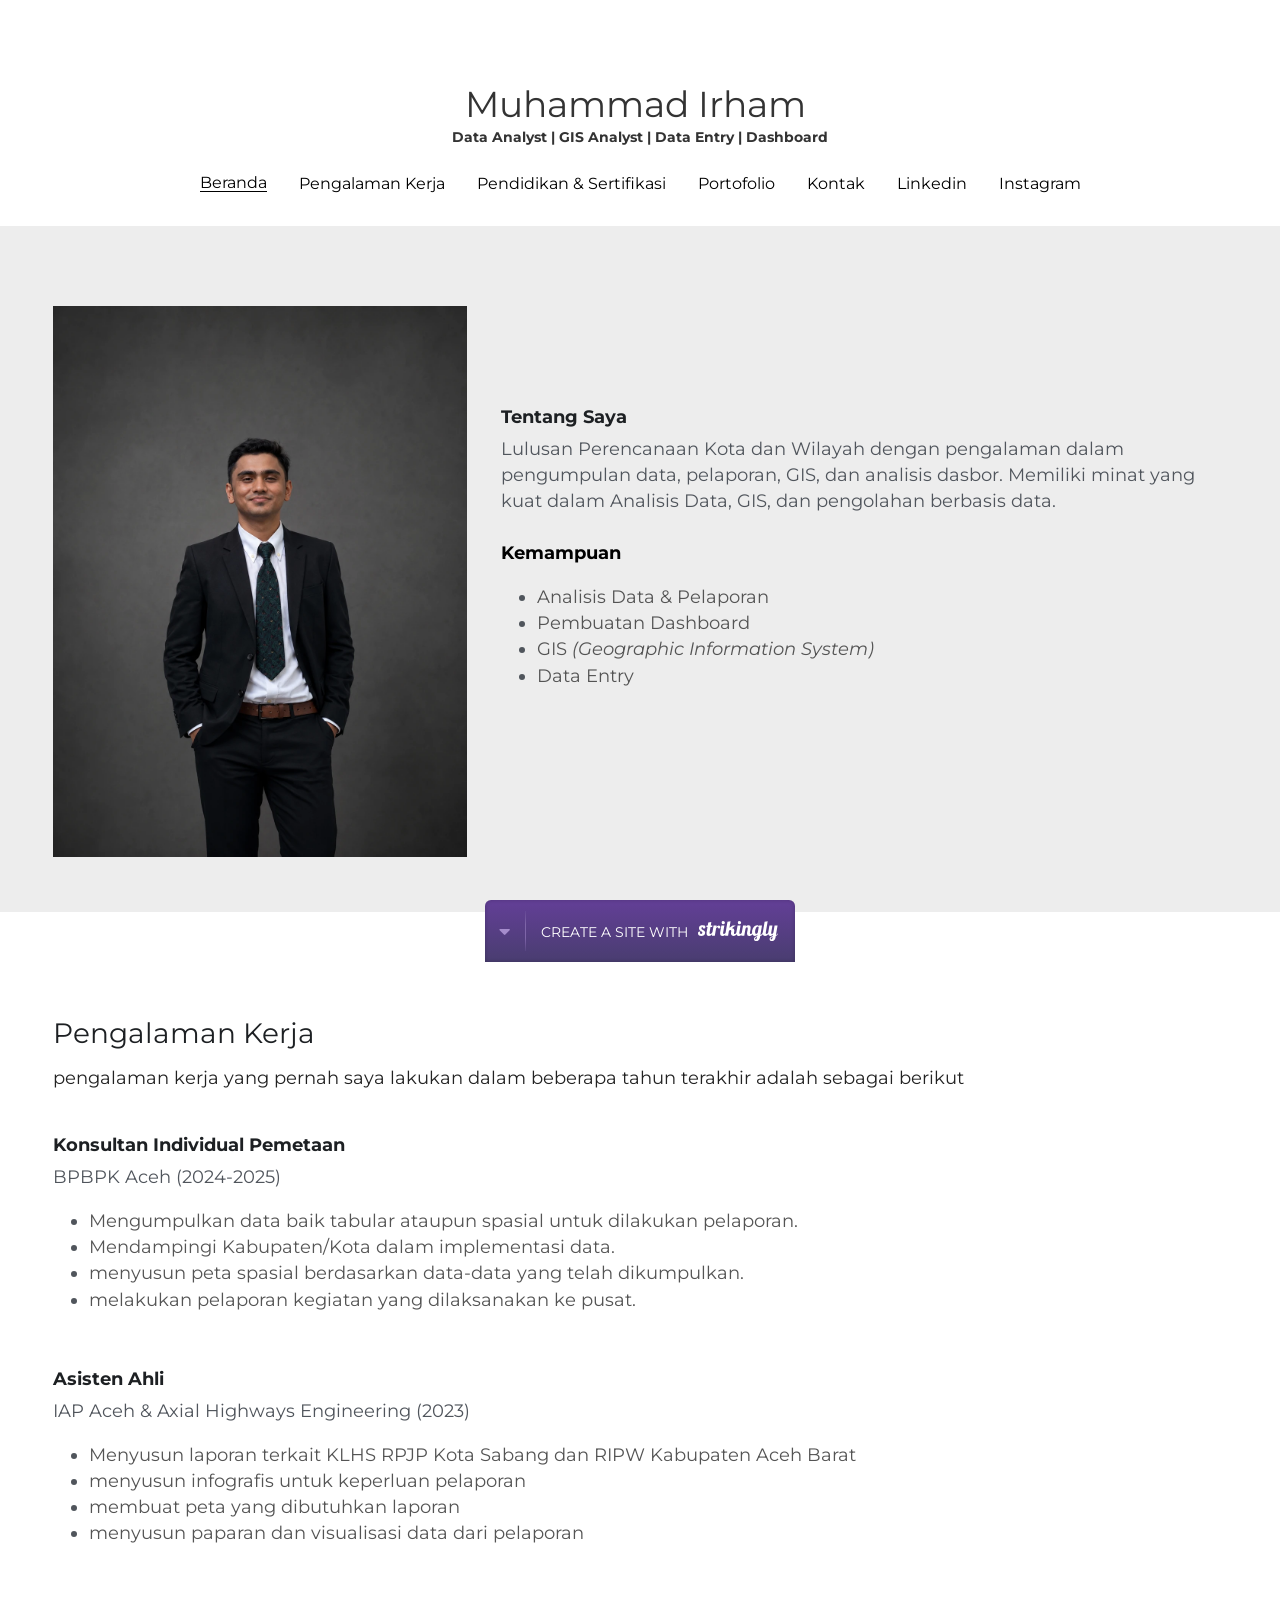
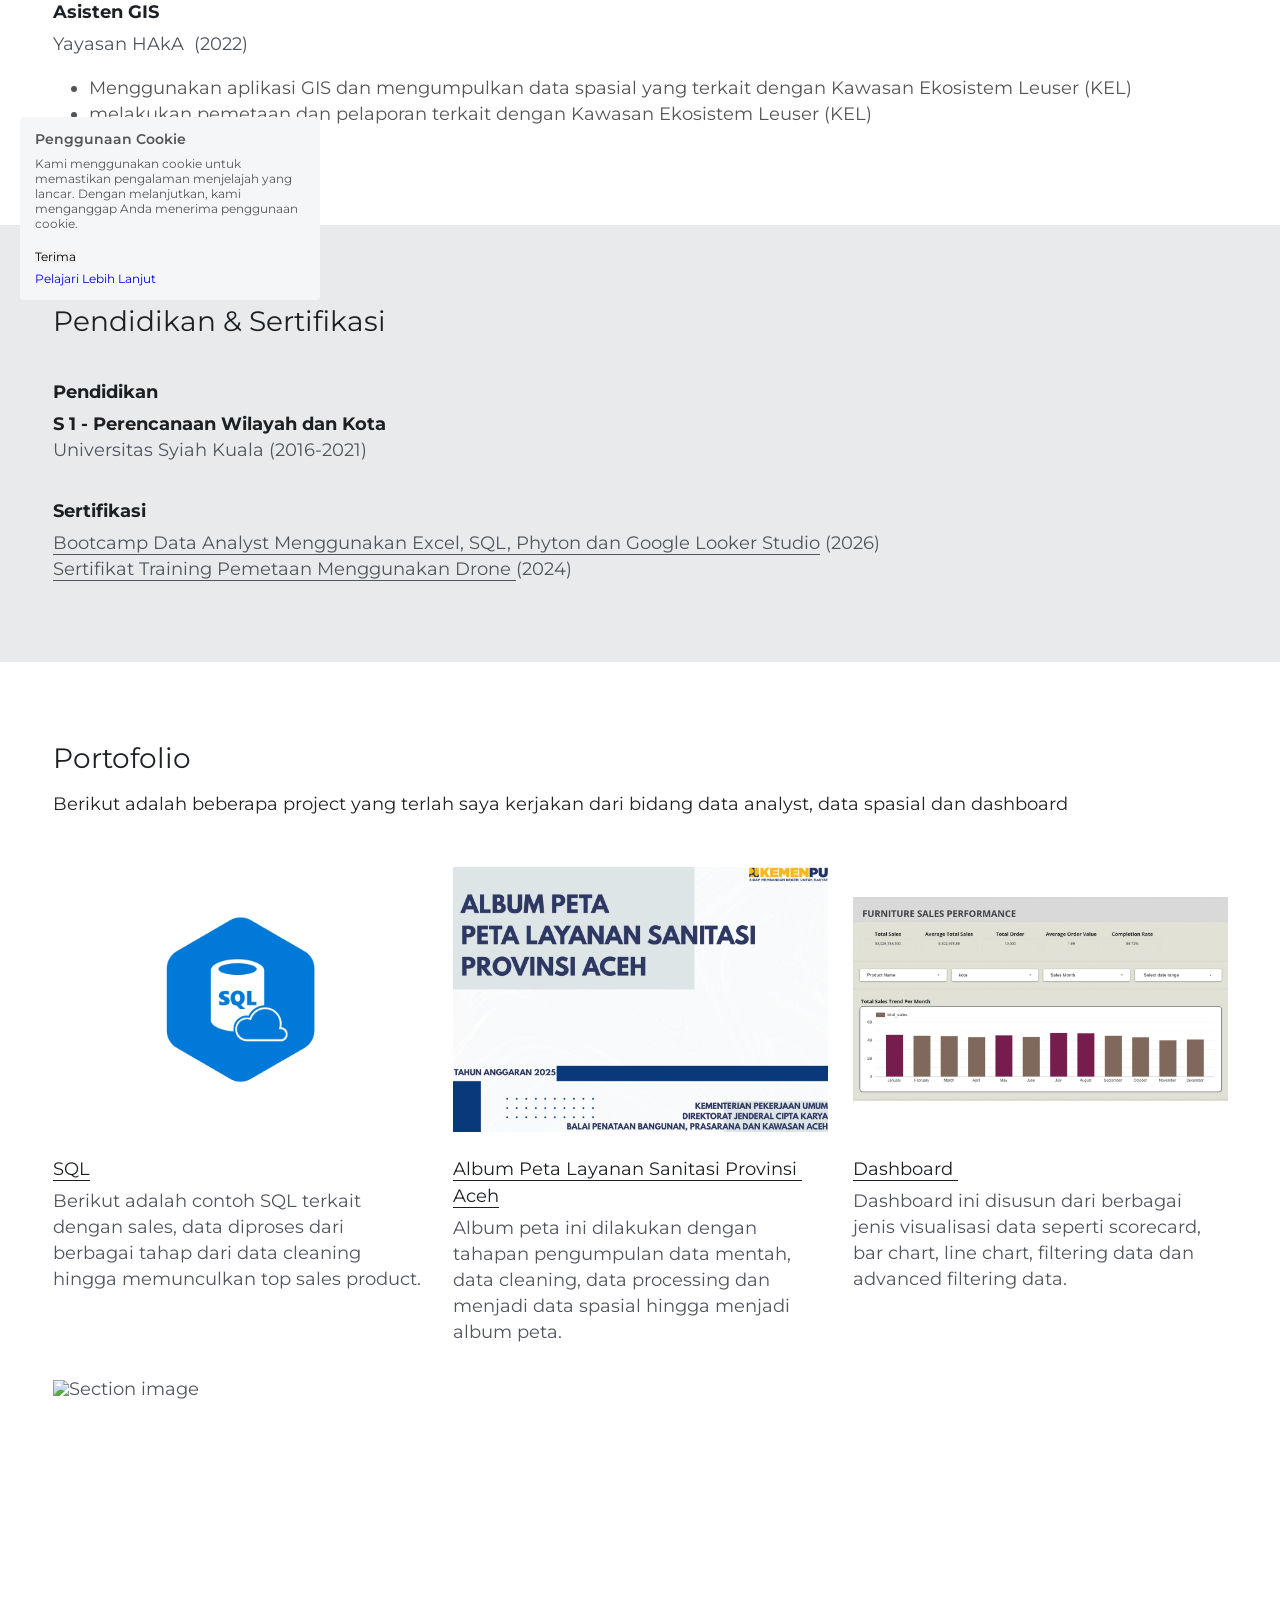
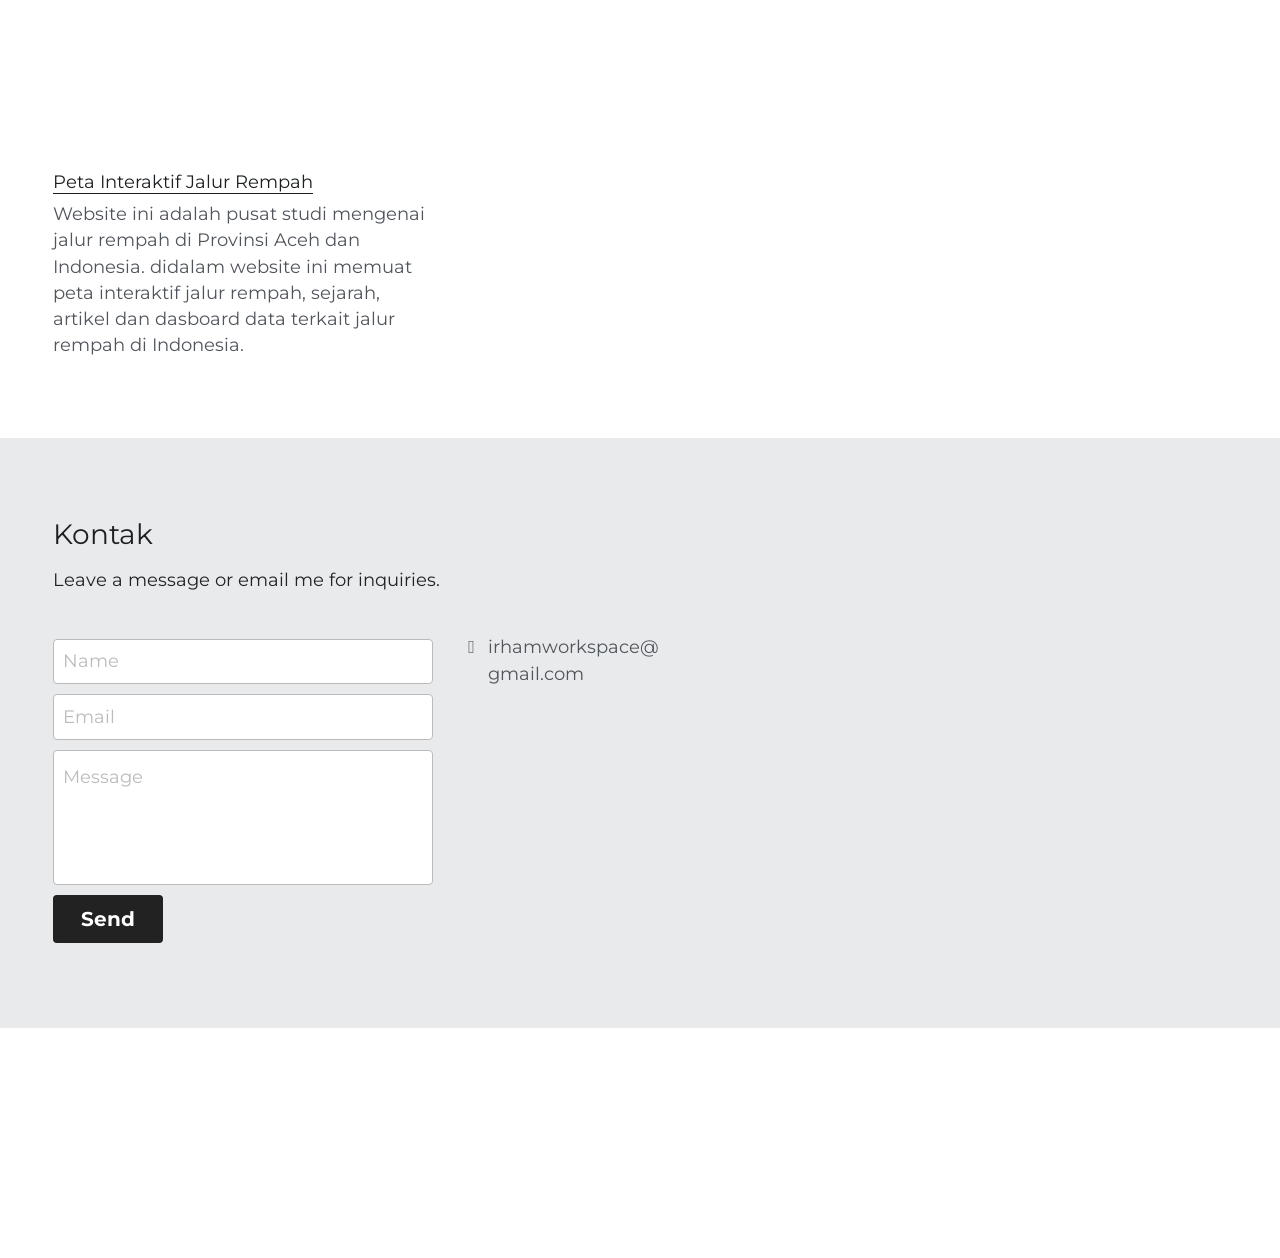
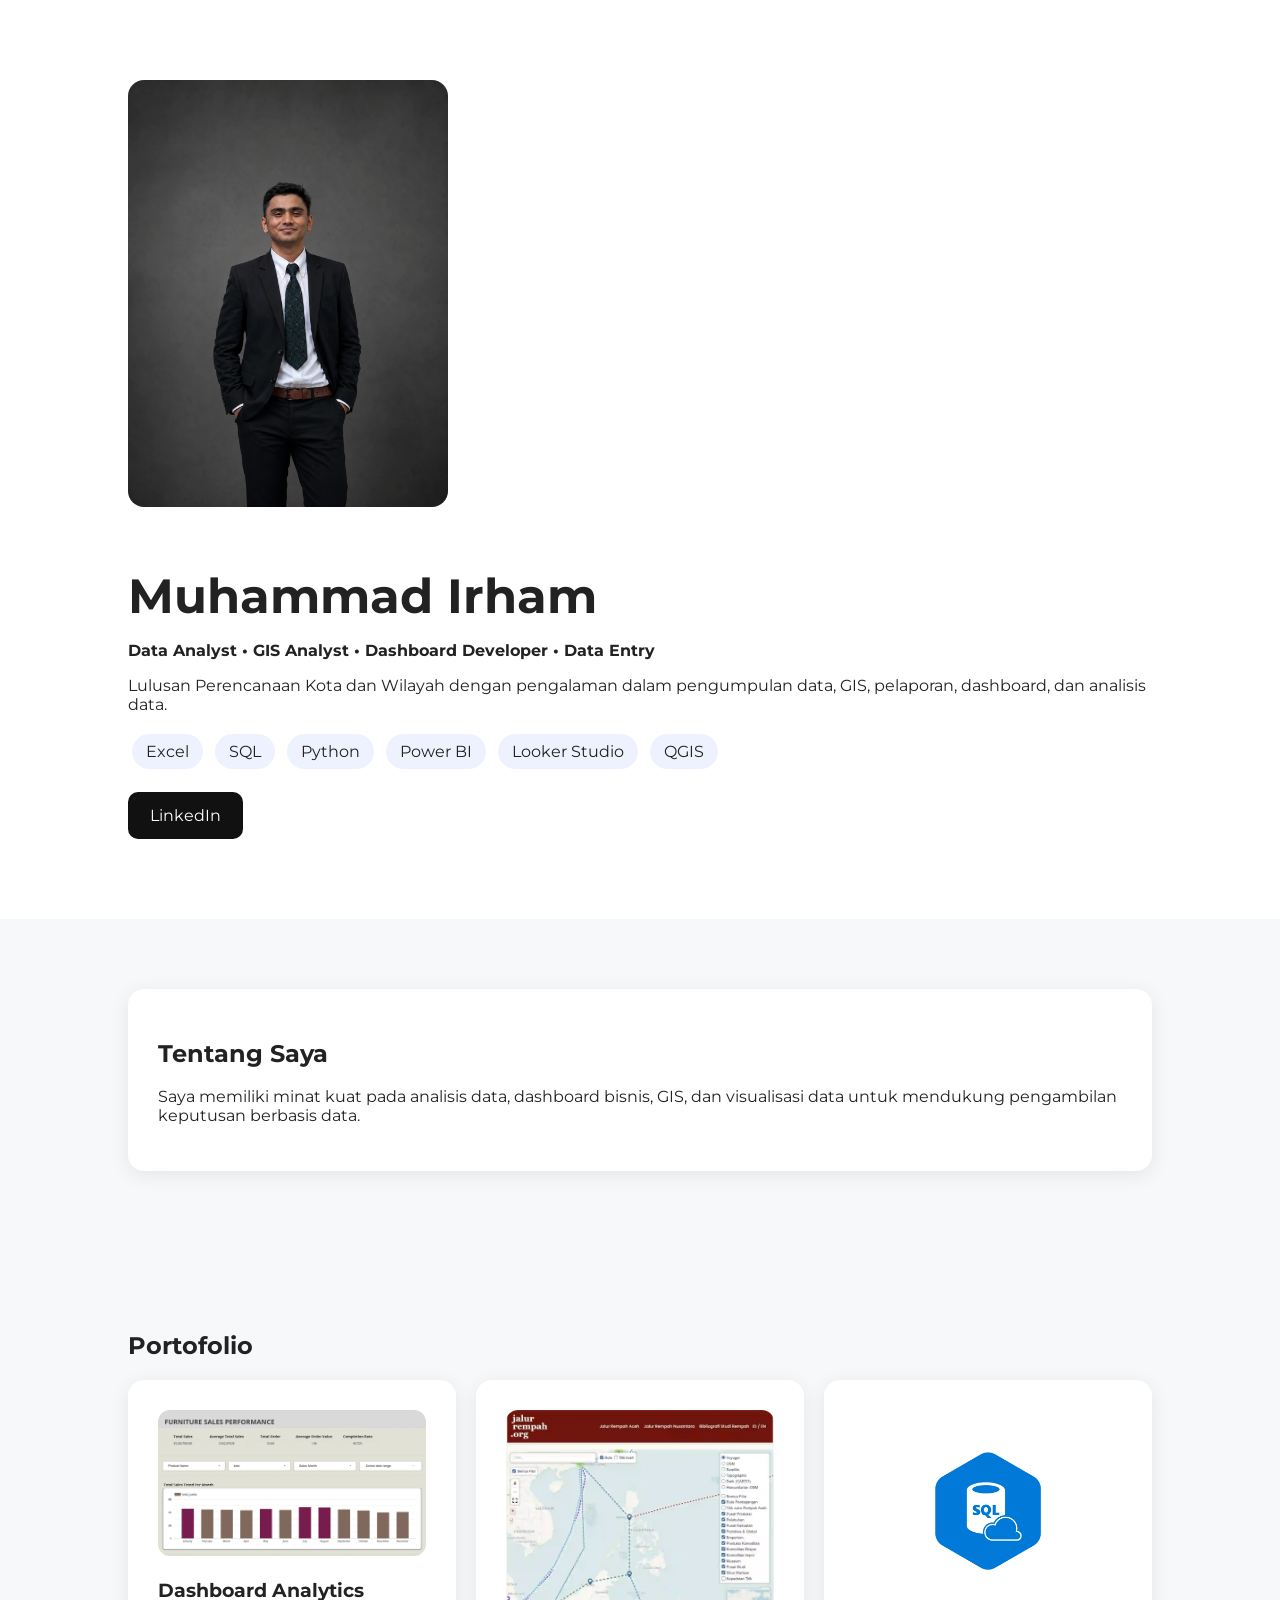
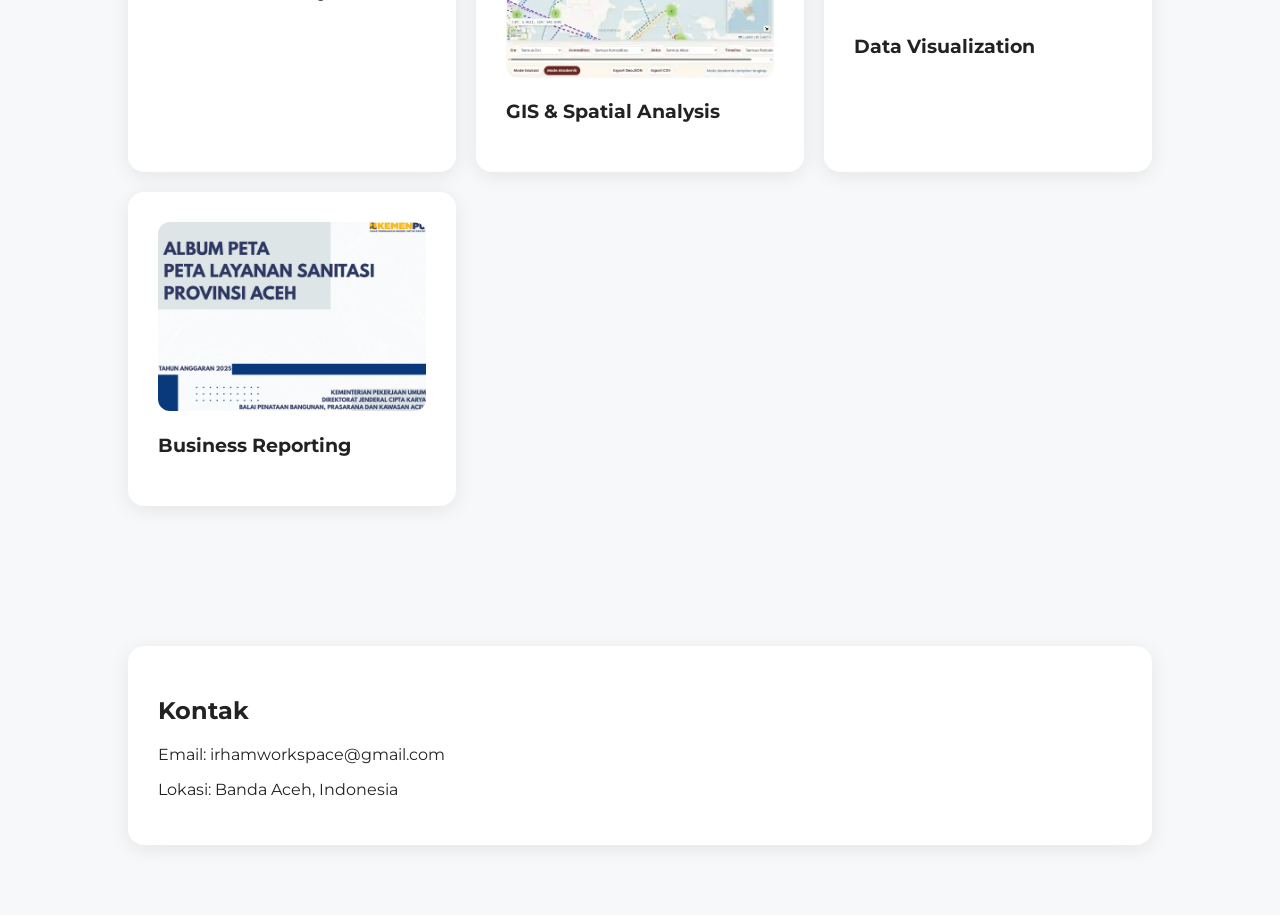
